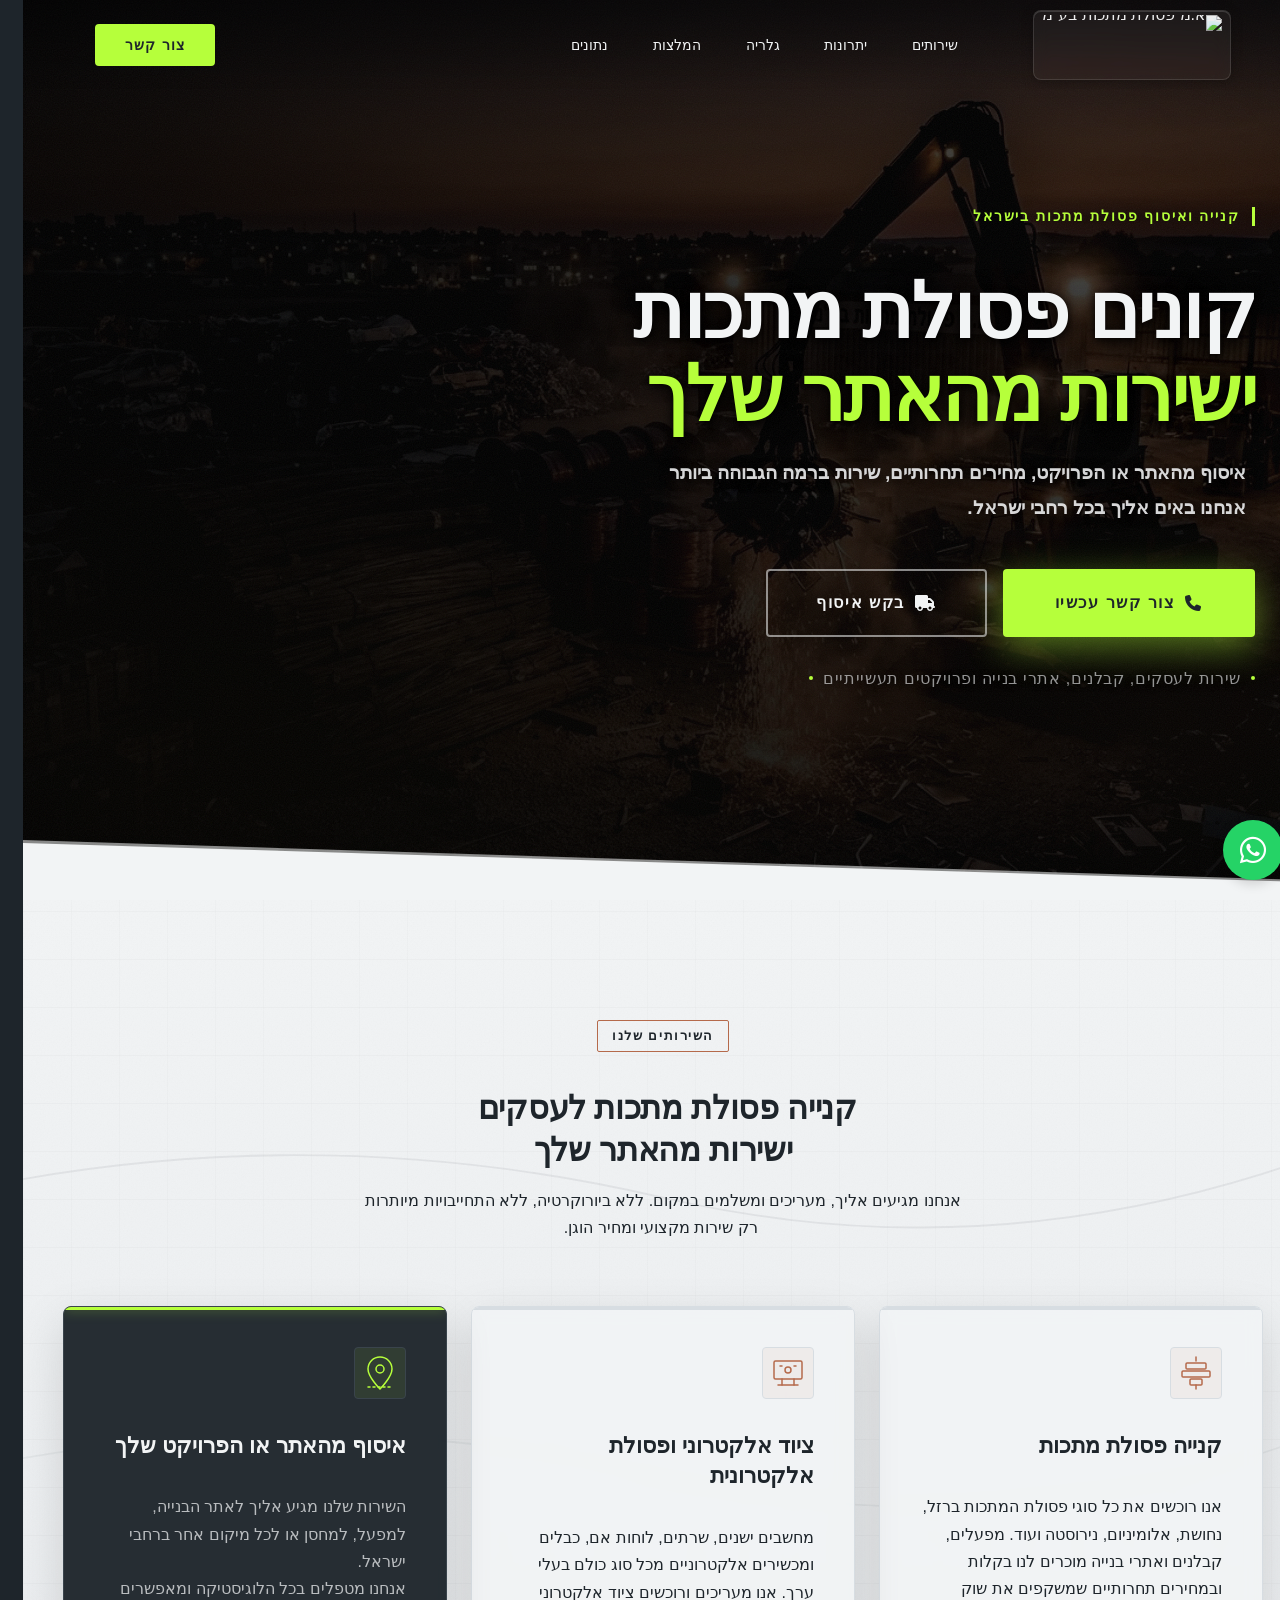
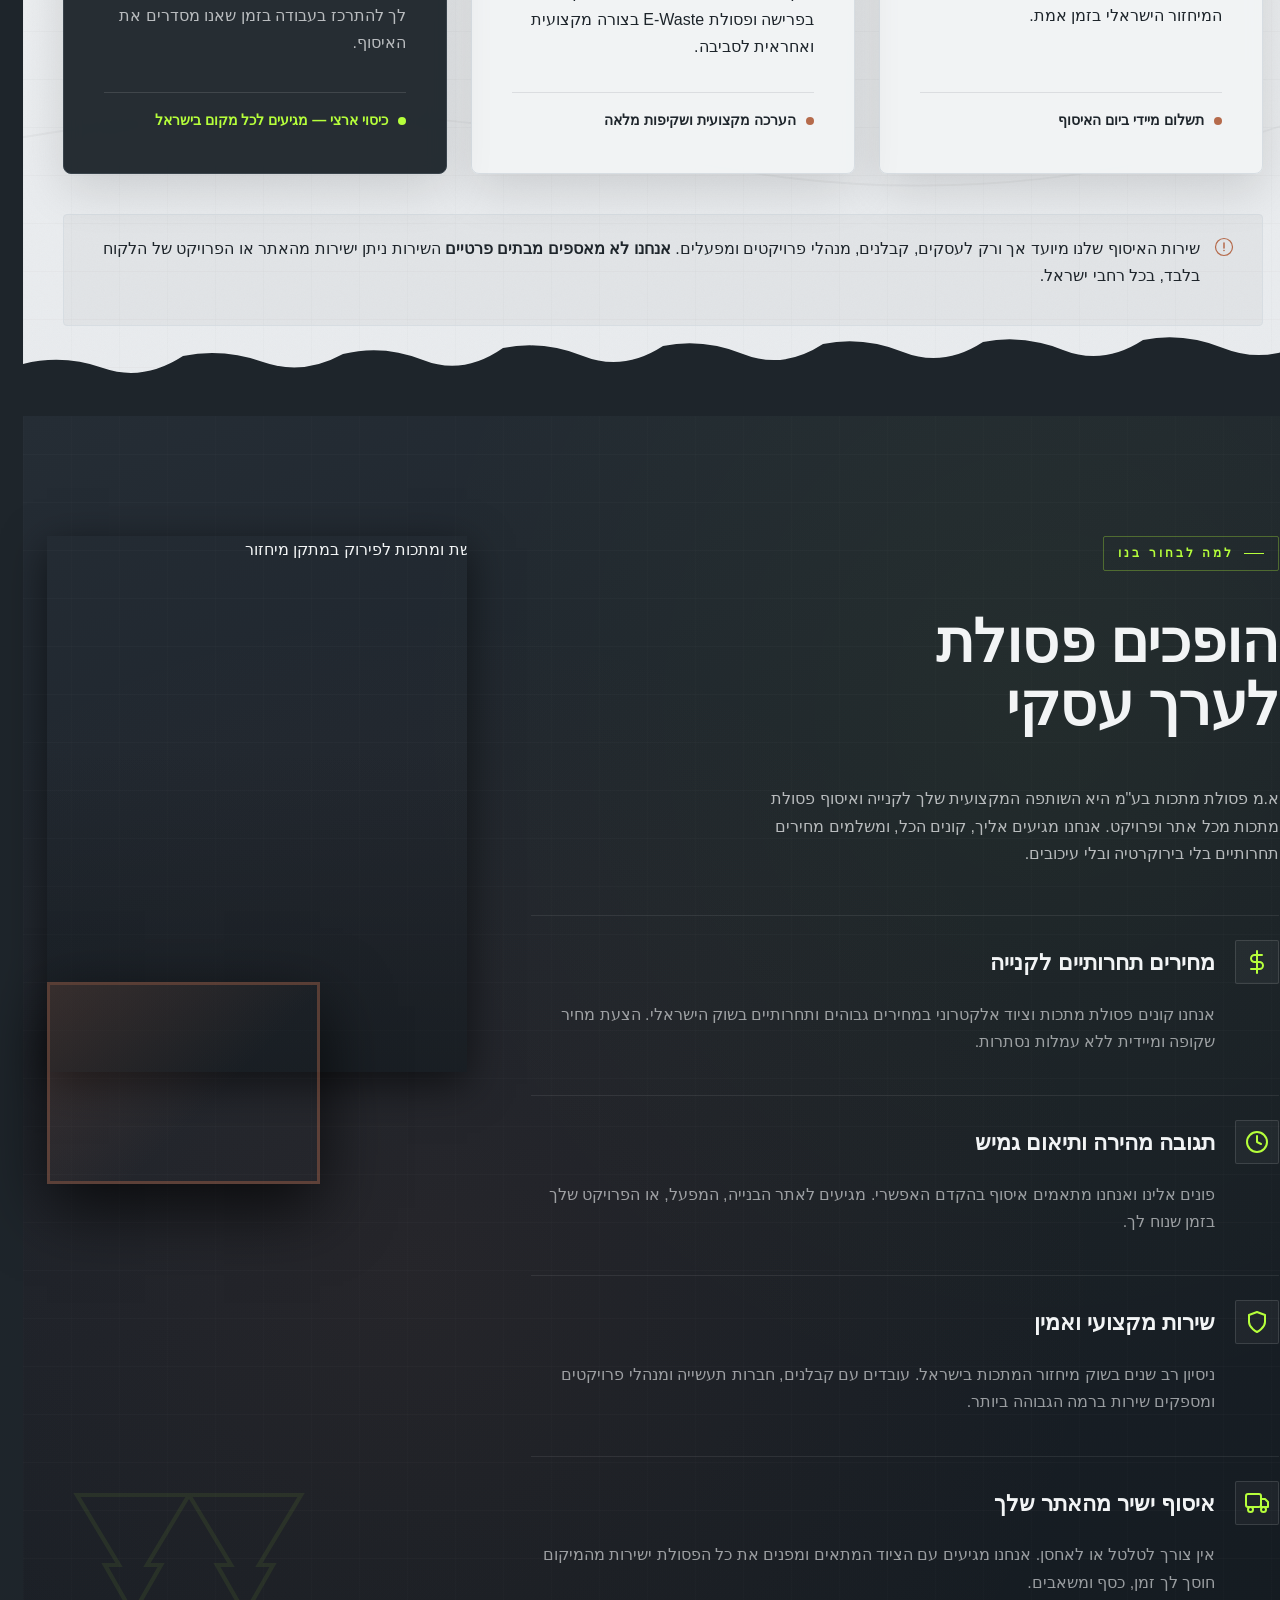
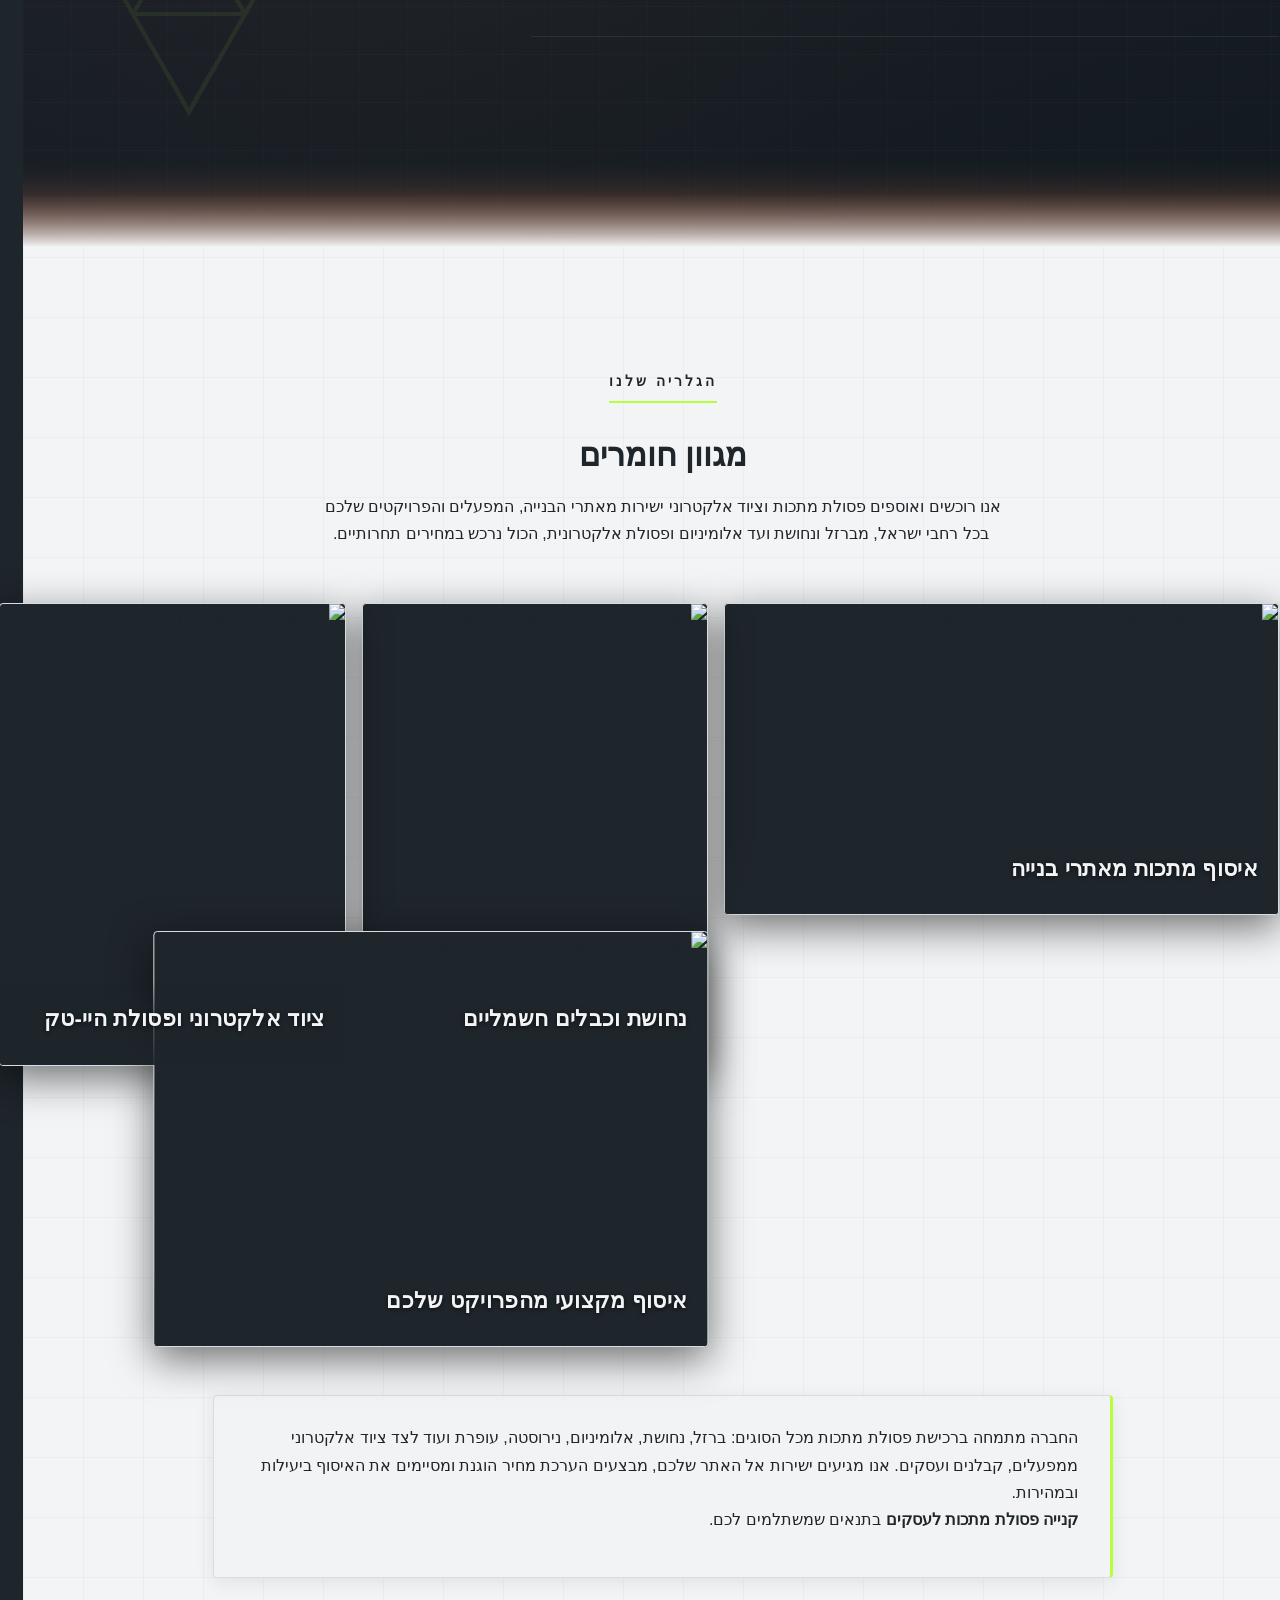
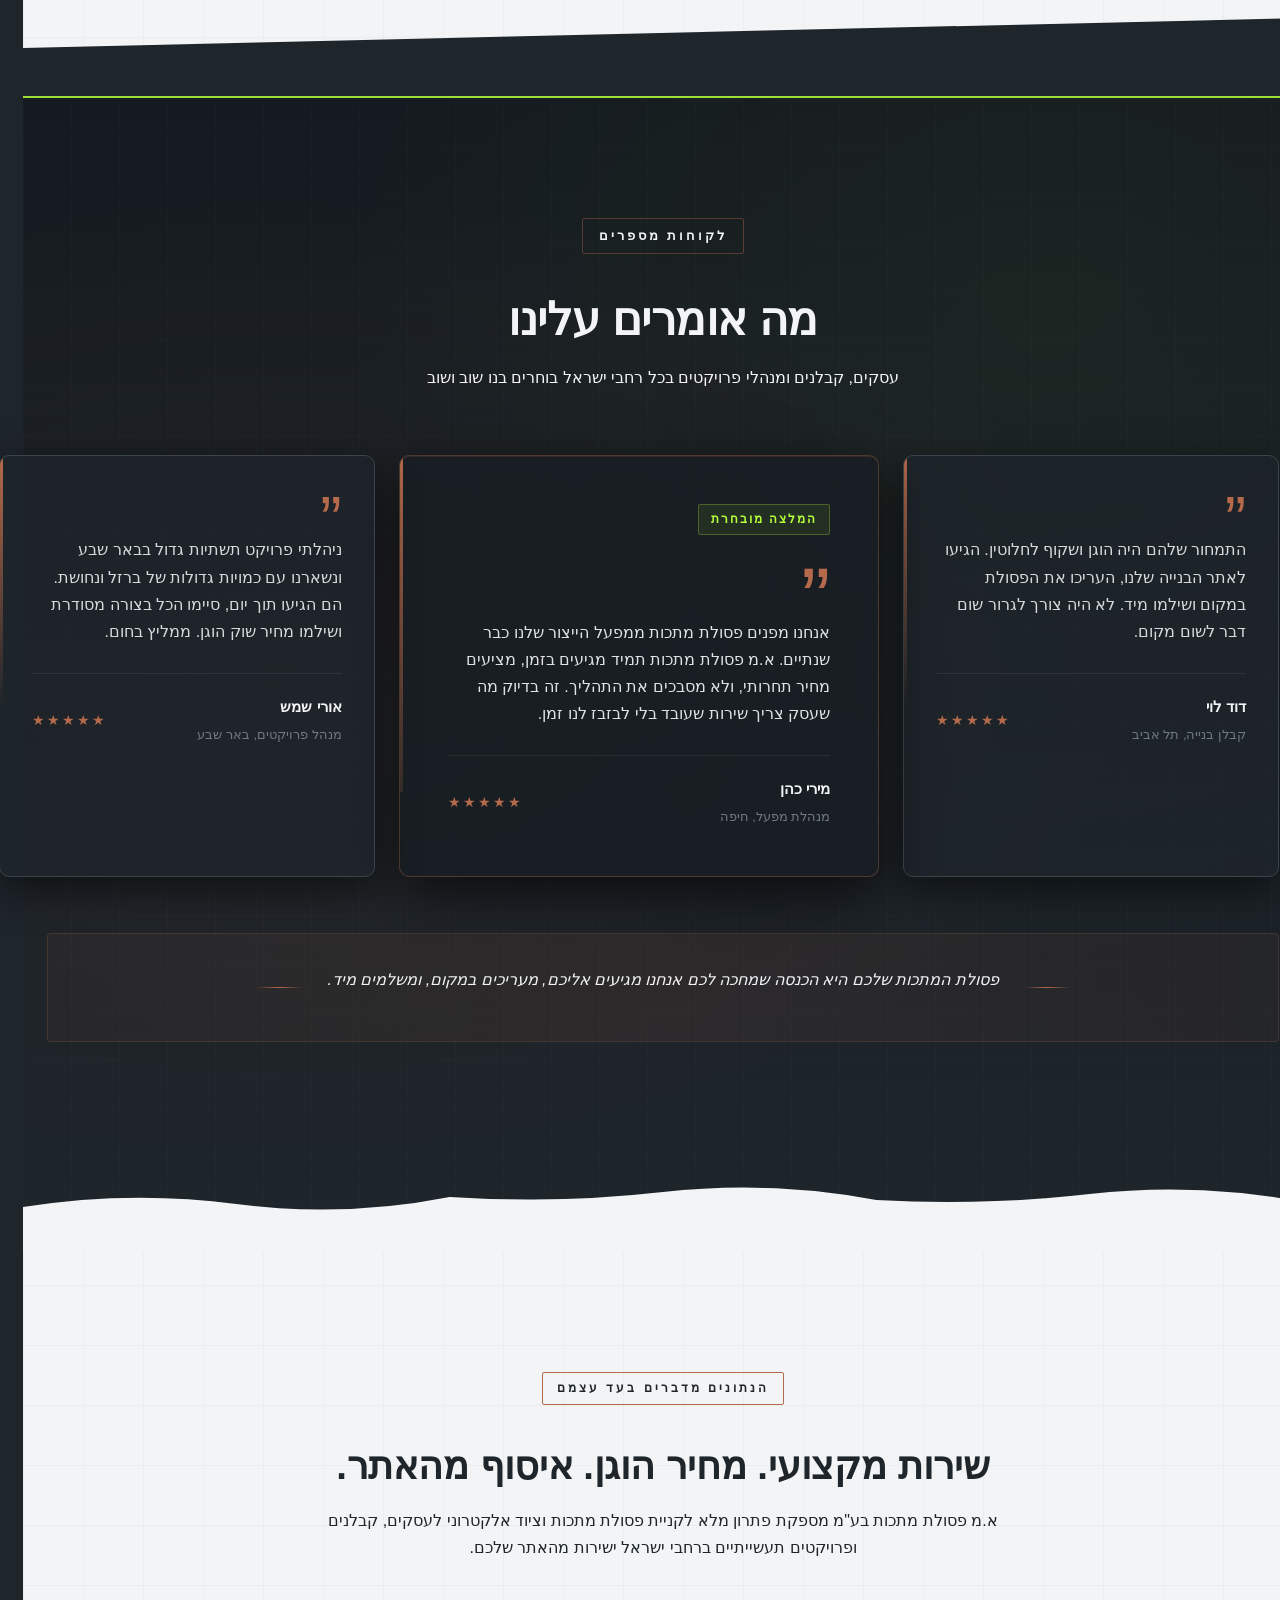
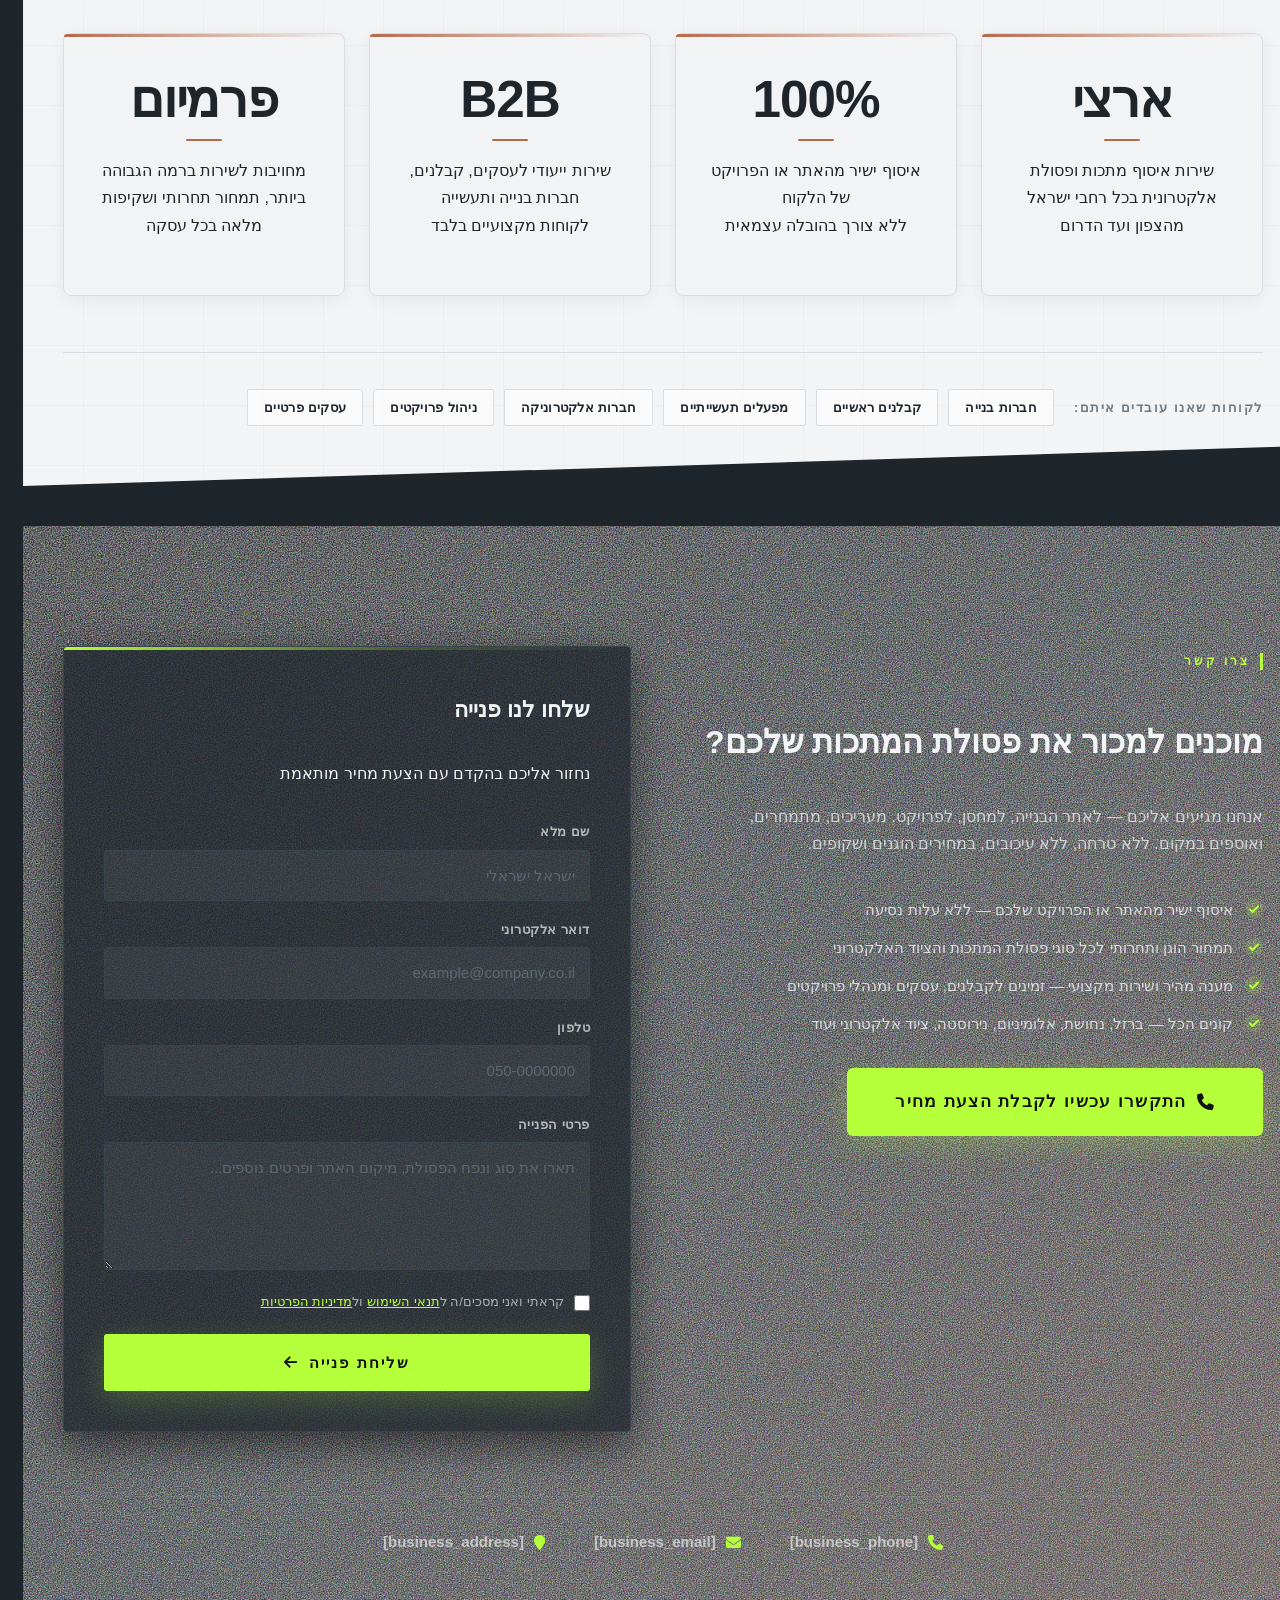
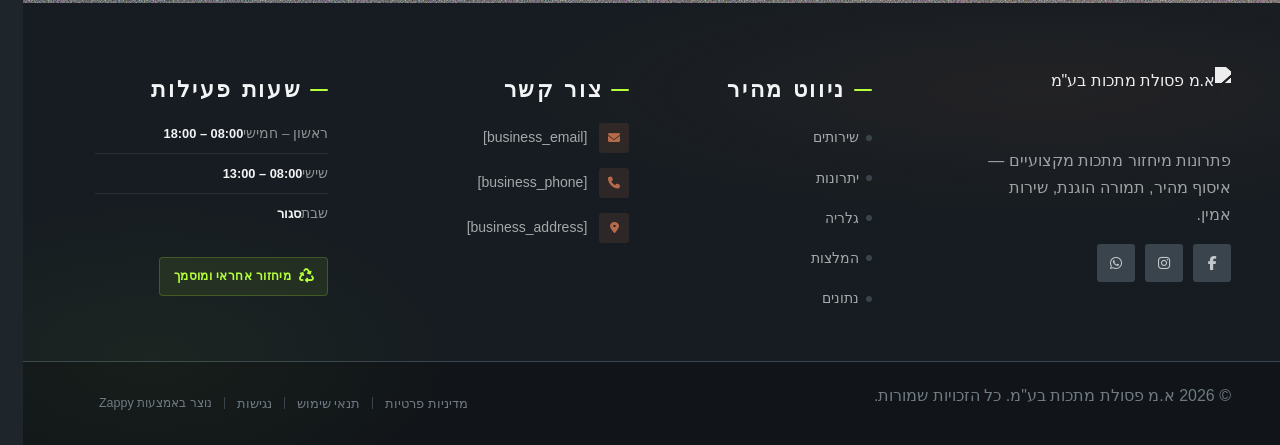
==== public/index.html @ f8fd9ecf "Background sync: Progressive GitHub Sync" ====
<!doctype html><html dir="rtl" lang="he"><head><meta charset="UTF-8"><meta content="width=device-width,initial-scale=1" name="viewport"><meta content="index, follow" name="robots"><title>קנייה פסולת מתכות לעסקים — א.מ פסולת מתכות בע&quot;מ</title><meta content="A.M Scrap Metals Ltd. is an Israeli company specializing in purchasing and collecting scrap metals and electronic equipment directly from client sites and proje" name="description"><meta content="קנייה פסולת מתכות לעסקים, איסוף פסולת מתכות מאתר בנייה, מחיר פסולת מתכות, מיחזור מתכות בישראל" name="keywords"><link href="/assets/favicon.ico" rel="icon" type="image/x-icon"><link href="/assets/favicon-16x16.png" rel="icon" type="image/png" sizes="16x16"><link href="/assets/favicon-32x32.png" rel="icon" type="image/png" sizes="32x32"><link href="/assets/favicon-48x48.png" rel="icon" type="image/png" sizes="48x48"><link href="/assets/favicon-192x192.png" rel="icon" type="image/png" sizes="192x192"><link href="/assets/favicon-512x512.png" rel="icon" type="image/png" sizes="512x512"><link href="/assets/apple-touch-icon.png" rel="apple-touch-icon"><script>!function(){"use strict";var t="447a006e-cd28-4aaa-b9eb-6dfa39dad310",e="https://api.zappy5.com/api/analytics/track",a=18e5,n=2592e6,o=!0,i=!0,r=!0;var s=function(){var e="zappy_visitor_"+t,a=null;try{if(a=localStorage.getItem(e)){var o=JSON.parse(a),i=Date.now();if(i-o.created<n)return o.lastSeen=i,localStorage.setItem(e,JSON.stringify(o)),o.id}}catch(t){console.warn("Zappy Analytics: LocalStorage not available")}var r="zv_"+Date.now()+"_"+Math.random().toString(36).substr(2,9);try{localStorage.setItem(e,JSON.stringify({id:r,created:Date.now(),lastSeen:Date.now()}))}catch(t){}return r}(),c=function(){var e="zappy_session_"+t,n=null;try{if(n=sessionStorage.getItem(e)){var o=JSON.parse(n),i=Date.now();if(i-o.timestamp<a)return o.timestamp=i,sessionStorage.setItem(e,JSON.stringify(o)),o.id}}catch(t){console.warn("Zappy Analytics: SessionStorage not available")}var r="zs_"+Date.now()+"_"+Math.random().toString(36).substr(2,9);try{sessionStorage.setItem(e,JSON.stringify({id:r,timestamp:Date.now()}))}catch(t){}return r}();function l(a,n){n=n||{};var o={website_id:t,event_type:a,page_path:window.location.pathname,referrer:document.referrer||"direct",visitor_id:s,session_id:c,metadata:n};if(navigator.sendBeacon){var i=new Blob([JSON.stringify(o)],{type:"application/json"});navigator.sendBeacon(e,i)}else fetch(e,{method:"POST",headers:{"Content-Type":"application/json"},body:JSON.stringify(o),keepalive:!0}).catch(function(t){console.warn("Zappy Analytics: Failed to track event",t)})}o&&l("pageview",{title:document.title,url:window.location.href}),i&&document.addEventListener("click",function(t){var e=t.target;if("BUTTON"===e.tagName||e.closest("button")){var a="BUTTON"===e.tagName?e:e.closest("button");l("click",{element:"button",text:a.textContent.trim().substring(0,100),id:a.id||null,class:a.className||null})}else if("A"===e.tagName||e.closest("a")){var n="A"===e.tagName?e:e.closest("a");l("navigation",{element:"link",text:n.textContent.trim().substring(0,100),href:n.href,external:n.hostname!==window.location.hostname})}},!0),r&&document.addEventListener("submit",function(t){var e=t.target;l("form_submit",{form_id:e.id||null,form_name:e.name||null,form_action:e.action||null,form_method:e.method||"GET"})},!0);var d=Date.now();window.addEventListener("beforeunload",function(){l("page_unload",{time_on_page:Math.floor((Date.now()-d)/1e3),page_path:window.location.pathname})}),window.zappyAnalytics={track:l,getVisitorId:function(){return s},getSessionId:function(){return c}}}()</script><meta content="קנייה פסולת מתכות לעסקים — א.מ פסולת מתכות בע&quot;מ" property="og:title"><meta content="A.M Scrap Metals Ltd. is an Israeli company specializing in purchasing and collecting scrap metals and electronic equipment directly from client sites and proje" property="og:description"><meta content="summary_large_image" name="twitter:card"><meta content="קנייה פסולת מתכות לעסקים — א.מ פסולת מתכות בע&quot;מ" name="twitter:title"><meta content="A.M Scrap Metals Ltd. is an Israeli company specializing in purchasing and collecting scrap metals and electronic equipment directly from client sites and proje" name="twitter:description"><meta content="website" property="og:type"><meta content="he_IL" property="og:locale"><link href="https://cdnjs.cloudflare.com/ajax/libs/font-awesome/6.4.0/css/all.min.css" rel="stylesheet"><link href="/assets/favicon.ico" rel="icon" type="image/x-icon"><link href="/assets/favicon-16x16.png" rel="icon" type="image/png" sizes="16x16"><link href="/assets/favicon-32x32.png" rel="icon" type="image/png" sizes="32x32"><link href="/assets/favicon-48x48.png" rel="icon" type="image/png" sizes="48x48"><link href="/assets/favicon-192x192.png" rel="icon" type="image/png" sizes="192x192"><link href="/assets/favicon-512x512.png" rel="icon" type="image/png" sizes="512x512"><link href="/assets/apple-touch-icon.png" rel="apple-touch-icon"><link href="https://cdn.jsdelivr.net/npm/vanilla-cookieconsent@3/dist/cookieconsent.css" rel="stylesheet"><script src="https://cdn.jsdelivr.net/npm/vanilla-cookieconsent@3/dist/cookieconsent.umd.js"></script><script src="https://cdn.jsdelivr.net/gh/mickidum/acc_toolbar/acctoolbar/acctoolbar.min.js"></script><link href="/styles.css" rel="stylesheet"><style id="zappy-dropdown-submenu-styles">#navMenu li:has(.sub-menu),.nav-menu li:has(.sub-menu),.navbar li:has(.sub-menu),nav li:has(.sub-menu){position:relative}#navMenu .sub-menu,.nav-menu .sub-menu,.navbar .sub-menu,nav .sub-menu{display:block!important;position:absolute!important;top:100%;left:0;min-width:220px;background:#fff;border-radius:8px;box-shadow:0 8px 25px rgba(0,0,0,.15);padding:8px 0;opacity:0;visibility:hidden;transform:translateY(10px);transition:all .3s ease;z-index:1000;list-style:none;pointer-events:none}#navMenu li:hover>.sub-menu,.nav-menu li:hover>.sub-menu,.navbar li:hover>.sub-menu,nav li:hover>.sub-menu{opacity:1!important;visibility:visible!important;transform:translateY(0)!important;pointer-events:auto!important}.sub-menu li{list-style:none;margin:0;padding:0}.sub-menu a{display:block!important;padding:10px 16px!important;color:var(--text-dark,#333)!important;font-weight:500;text-decoration:none;white-space:nowrap;transition:background-color .2s}.sub-menu .zappy-nav-child>a{padding-left:28px!important;font-size:.9em!important;opacity:.85!important}[dir=rtl] .sub-menu .zappy-nav-child>a,html[lang=ar] .sub-menu .zappy-nav-child>a,html[lang=he] .sub-menu .zappy-nav-child>a{padding-left:10px!important;padding-right:28px!important}.sub-menu .zappy-nav-parent>a{font-weight:600!important}.sub-menu a:hover{background-color:#f5f5f5}[dir=rtl] .nav-menu .sub-menu,[dir=rtl] .navbar .sub-menu,[dir=rtl] nav .sub-menu,html[lang=ar] .nav-menu .sub-menu,html[lang=ar] .navbar .sub-menu,html[lang=ar] nav .sub-menu,html[lang=he] .nav-menu .sub-menu,html[lang=he] .navbar .sub-menu,html[lang=he] nav .sub-menu{left:auto!important;right:0!important}.sub-menu:empty,.sub-menu:not(:has(li)):not(:has(> a)),.sub-menu:not(:has(li:not(.zappy-hidden-menu-item))):not(:has(> a)){display:none!important;opacity:0!important;visibility:hidden!important;pointer-events:none!important}li:has(.menu-group-title):hover>.sub-menu{opacity:1!important;visibility:visible!important;transform:translateY(0)!important;pointer-events:auto!important}#navMenu>li>.menu-group-title,.nav-menu>li>.menu-group-title{display:inline-block;padding:.5rem 1rem;cursor:default;user-select:none}@media (max-width:768px){#navMenu .sub-menu,.nav-menu .sub-menu,.navbar .sub-menu,nav .sub-menu{position:static!important;transform:none!important;box-shadow:none!important;background:0 0!important;max-height:0;overflow:hidden;opacity:0;visibility:hidden;transition:max-height .3s ease,opacity .3s ease;padding:0!important;border-radius:0!important}#navMenu .sub-menu.mobile-expanded,.nav-menu .sub-menu.mobile-expanded,.navbar .sub-menu.mobile-expanded{max-height:none!important;overflow-y:visible!important;opacity:1!important;visibility:visible!important;padding:8px 0 8px 16px!important}[dir=rtl] .sub-menu.mobile-expanded,html[lang=he] .sub-menu.mobile-expanded{padding:8px 16px 8px 0!important}#navMenu li:hover>.sub-menu,.nav-menu li:hover>.sub-menu,.navbar li:hover>.sub-menu,nav li:hover>.sub-menu{opacity:0;visibility:hidden;pointer-events:none}#navMenu li>.sub-menu.mobile-expanded,.nav-menu li>.sub-menu.mobile-expanded,.navbar li>.sub-menu.mobile-expanded,nav li>.sub-menu.mobile-expanded{opacity:1!important;visibility:visible!important;pointer-events:auto!important}#navMenu li:has(.sub-menu),.nav-menu li:has(.sub-menu),.navbar li:has(.sub-menu),nav li:has(.sub-menu){display:flex!important;flex-wrap:wrap!important;align-items:center!important;position:relative!important;min-height:44px!important}#navMenu li:has(.sub-menu)>a,.nav-menu li:has(.sub-menu)>a,.navbar li:has(.sub-menu)>a,nav li:has(.sub-menu)>a{flex:1!important;min-width:0!important}#navMenu li:has(.sub-menu)>.menu-group-title,.nav-menu li:has(.sub-menu)>.menu-group-title,.navbar li:has(.sub-menu)>.menu-group-title,nav li:has(.sub-menu)>.menu-group-title{flex:1!important;min-width:0!important;padding:0!important;line-height:inherit!important}#navMenu li:has(.sub-menu)>.sub-menu,.nav-menu li:has(.sub-menu)>.sub-menu,.navbar li:has(.sub-menu)>.sub-menu,nav li:has(.sub-menu)>.sub-menu{flex-basis:100%!important;width:100%!important}#navMenu li:has(.sub-menu)>a [class*=arrow],#navMenu li:has(.sub-menu)>a [class*=chevron],.nav-menu li:has(.sub-menu)>a .fa-angle-down,.nav-menu li:has(.sub-menu)>a .fa-chevron-down,.nav-menu li:has(.sub-menu)>a [class*=arrow],.nav-menu li:has(.sub-menu)>a [class*=chevron],nav li:has(.sub-menu)>a [class*=arrow],nav li:has(.sub-menu)>a [class*=chevron]{display:none!important;visibility:hidden!important}.mobile-submenu-toggle{display:flex!important;align-items:center!important;justify-content:center!important;width:44px!important;height:auto!important;background:0 0!important;border:none!important;cursor:pointer!important;color:var(--text-light)!important;position:static!important;flex-shrink:0!important;align-self:stretch!important;z-index:2!important;padding:0!important;margin:0!important}.mobile-submenu-toggle::after{content:''!important;width:0!important;height:0!important;border-left:6px solid transparent!important;border-right:6px solid transparent!important;border-top:7px solid currentColor!important;transition:transform .3s ease!important}.mobile-submenu-toggle.expanded::after{transform:rotate(180deg)!important}.sub-menu a{padding:10px 0!important;display:block!important;color:var(--text-light)!important;white-space:normal!important}.sub-menu .zappy-nav-child>a{padding-left:28px!important;font-size:.9em!important;opacity:.85!important}[dir=rtl] .sub-menu .zappy-nav-child>a,html[lang=ar] .sub-menu .zappy-nav-child>a,html[lang=he] .sub-menu .zappy-nav-child>a{padding-left:0!important;padding-right:28px!important}.sub-menu .zappy-nav-parent>a{font-weight:600!important}#navMenu.active,.nav-menu.active{max-width:100vw!important;overflow-x:hidden!important;box-sizing:border-box!important}.navbar .sub-menu li a,.zappy-products-dropdown .sub-menu a,nav.navbar .sub-menu li a{color:var(--text-light)!important}}@media (min-width:769px){.mobile-submenu-toggle{display:none!important}}</style><style id="zappy-widget-visibility">html[dir=rtl] .whatsapp-float{right:20px!important;left:auto!important}html:not([dir]) .whatsapp-float,html[dir=ltr] .whatsapp-float{left:20px!important;right:auto!important}html[dir=rtl] #mic-access-tool-general-button,html[dir=rtl] #mic-init-access-tool #mic-access-tool-general-button,html[dir=rtl] #mic-init-access-tool .mic-access-tool-general-button,html[dir=rtl] ._access-icon,html[dir=rtl] .mic-access-tool-general-button{left:20px!important;right:auto!important}html:not([dir]) #mic-access-tool-general-button,html:not([dir]) #mic-init-access-tool #mic-access-tool-general-button,html:not([dir]) #mic-init-access-tool .mic-access-tool-general-button,html:not([dir]) ._access-icon,html:not([dir]) .mic-access-tool-general-button,html[dir=ltr] #mic-access-tool-general-button,html[dir=ltr] #mic-init-access-tool #mic-access-tool-general-button,html[dir=ltr] #mic-init-access-tool .mic-access-tool-general-button,html[dir=ltr] ._access-icon,html[dir=ltr] .mic-access-tool-general-button{right:20px!important;left:auto!important}@media (max-width:768px){.whatsapp-float{display:flex!important}}@media (min-width:769px){.whatsapp-float{display:flex!important}}@media (max-width:768px){#mic-access-tool-general-button,#mic-init-access-tool #mic-access-tool-general-button,#mic-init-access-tool .mic-access-tool-general-button,._access-icon,.mic-access-tool-general-button{display:flex!important;visibility:visible!important;opacity:1!important;pointer-events:auto!important}#mic-access-tool-box,#mic-init-access-tool #mic-access-tool-box,._access-menu,.mic-access-tool-box,div[id*=mic-access-tool-box]{visibility:hidden;opacity:0;pointer-events:auto!important}}@media (min-width:769px){#mic-access-tool-general-button,#mic-init-access-tool #mic-access-tool-general-button,#mic-init-access-tool .mic-access-tool-general-button,._access-icon,.mic-access-tool-general-button{display:flex!important;visibility:visible!important;opacity:1!important;pointer-events:auto!important}#mic-access-tool-box,#mic-init-access-tool #mic-access-tool-box,._access-menu,.mic-access-tool-box,div[id*=mic-access-tool-box]{visibility:hidden;opacity:0;pointer-events:auto!important}}</style></head><body><div style="position:fixed;top:0;left:0;width:100%;height:100%;background:#1E252B;z-index:99999;display:flex;flex-direction:column;align-items:center;justify-content:center;transition:opacity 0.8s ease, visibility 0.8s ease" id="zappy-splash-screen"><div style="display:flex;flex-direction:column;align-items:center;gap:24px"><img alt="א.מ פסולת מתכות בע״מ" src="/assets/logo-remove_background-1777998049288-tm2srv.png" style="width:180px;height:auto;animation:splashLogoPulse 1.5s ease-in-out infinite alternate"><div style="display:flex;gap:8px;align-items:center"><div style="width:8px;height:8px;border-radius:50%;background:#B6FF3B;animation:splashDot 1.2s ease-in-out infinite"></div><div style="width:8px;height:8px;border-radius:50%;background:#B6FF3B;animation:splashDot 1.2s ease-in-out 0.2s infinite"></div><div style="width:8px;height:8px;border-radius:50%;background:#B6FF3B;animation:splashDot 1.2s ease-in-out 0.4s infinite"></div></div></div></div><style>@keyframes splashLogoPulse{from{opacity:.7;transform:scale(.95)}to{opacity:1;transform:scale(1.05)}}@keyframes splashDot{0%,100%{opacity:.2;transform:translateY(0)}50%{opacity:1;transform:translateY(-6px)}}#zappy-splash-screen.hidden{opacity:0;visibility:hidden;pointer-events:none}</style><script>window.addEventListener("load",function(){setTimeout(function(){var e=document.getElementById("zappy-splash-screen");e&&(e.classList.add("hidden"),setTimeout(function(){e.remove()},900))},1800)})</script><nav class="navbar" dir="rtl"><button class="mobile-toggle" aria-label="Menu" id="mobileToggle"><svg viewBox="0 0 24 24" fill="none" height="24" width="24" class="hamburger-icon"><path d="M3 12h18M3 6h18M3 18h18" stroke="currentColor" stroke-width="2" stroke-linecap="round"></path></svg> <svg viewBox="0 0 24 24" fill="none" height="24" width="24" class="close-icon" style="display:none"><path d="M18 6L6 18M6 6l12 12" stroke="currentColor" stroke-width="2" stroke-linecap="round"></path></svg></button> <button class="phone-header-btn" aria-label="Call" data-phone="[business_phone]"><svg viewBox="0 0 24 24" fill="currentColor" height="20" width="20"><path d="M22 16.92v3a2 2 0 0 1-2.18 2 19.79 19.79 0 0 1-8.63-3.07 19.5 19.5 0 0 1-6-6 19.79 19.79 0 0 1-3.07-8.67A2 2 0 0 1 4.11 2h3a2 2 0 0 1 2 1.72 12.84 12.84 0 0 0 .7 2.81 2 2 0 0 1-.45 2.11L8.09 9.91a16 16 0 0 0 6 6l1.27-1.27a2 2 0 0 1 2.11-.45 12.84 12.84 0 0 0 2.81.7A2 2 0 0 1 22 16.92z"></path></svg></button><div class="nav-container"><div class="nav-right-group"><div class="nav-brand"><a href="/" class="logo-link"><img alt="א.מ פסולת מתכות בע&quot;מ" src="/assets/logo-1777999005056-pjy7kc.webp?v=1777999005348-zlgy82" class="logo"></a></div><ul class="nav-menu" id="navMenu"><li><a href="#services">שירותים</a></li><li><a href="#benefits">יתרונות</a></li><li><a href="#showcase">גלריה</a></li><li><a href="#testimonials">המלצות</a></li><li><a href="#stats">נתונים</a></li></ul></div><div class="nav-cta-container"><a href="#contact" class="nav-cta-btn">צור קשר</a></div></div></nav><script>window.addEventListener("load",function(){const e=document.querySelector(".navbar, nav, header");if(!e)return void console.log("[Navbar] Navbar element not found");let t=document.getElementById("mobileToggle")||document.querySelector(".mobile-toggle")||document.querySelector(".hamburger")||document.querySelector(".hamburger-menu")||document.querySelector(".menu-toggle")||document.querySelector(".burger-menu")||document.querySelector('[aria-label="Menu"]')||document.querySelector('[aria-label="תפריט"]');const o=document.querySelector(".phone-header-btn"),n=window.getComputedStyle(e);let r=n.backgroundColor;if(console.log("[Navbar] Initial navbar background:",r),"transparent"===r||"rgba(0, 0, 0, 0)"===r||r.startsWith("rgba")&&r.includes(", 0)")){const e=n.backgroundImage;if(e&&"none"!==e)console.log("[Navbar] Navbar has background image/gradient, using dark text"),r="rgb(240, 240, 240)";else{const e=window.getComputedStyle(document.body).backgroundColor;console.log("[Navbar] Navbar transparent, using body background:",e),r=e}}const i=r.match(/\d+/g);if(i&&i.length>=3){const e=(.299*parseInt(i[0])+.587*parseInt(i[1])+.114*parseInt(i[2]))/255;console.log("[Navbar] Mobile button colors preserved from Claude CSS (luminance:",e.toFixed(2)+")");const n=document.createElement("style");n.id="zappy-mobile-nav-fix";document.documentElement.lang;document.documentElement.dir,n.textContent='\n        /* Hide mobile buttons on desktop, show only on mobile */\n        @media (min-width: 769px) {\n          .mobile-toggle,\n          .phone-header-btn {\n            display: none !important;\n          }\n        }\n        \n        /* Show and position mobile buttons correctly on mobile */\n        @media (max-width: 768px) {\n          .mobile-toggle,\n          .phone-header-btn {\n            position: absolute !important;\n            top: 50% !important;\n            transform: translateY(-50%) !important;\n            z-index: 1001 !important;\n            display: flex !important;\n            align-items: center !important;\n            justify-content: center !important;\n            width: 36px !important;\n            height: 36px !important;\n            border-radius: 50% !important;\n            border: none !important;\n            cursor: pointer !important;\n            padding: 6px !important;\n            background: none !important;\n            color: var(--nav-text, var(--text-light)) !important;\n          }\n          \n          /* LTR positioning (default): hamburger LEFT, phone RIGHT */\n          html:not([dir="rtl"]):not([lang="he"]):not([lang="ar"]) .mobile-toggle,\n          html[dir="ltr"] .mobile-toggle {\n            left: 12px !important;\n            right: auto !important;\n          }\n          html:not([dir="rtl"]):not([lang="he"]):not([lang="ar"]) .phone-header-btn,\n          html[dir="ltr"] .phone-header-btn {\n            right: 12px !important;\n            left: auto !important;\n          }\n          \n          /* RTL positioning: hamburger RIGHT, phone LEFT */\n          html[dir="rtl"] .mobile-toggle,\n          html[lang="he"] .mobile-toggle,\n          html[lang="ar"] .mobile-toggle {\n            right: 12px !important;\n            left: auto !important;\n          }\n          html[dir="rtl"] .phone-header-btn,\n          html[lang="he"] .phone-header-btn,\n          html[lang="ar"] .phone-header-btn {\n            left: 12px !important;\n            right: auto !important;\n          }\n          \n          /* CRITICAL: Ensure nav-container has min-height on mobile */\n          /* All children are positioned absolutely/fixed on mobile, so height:auto collapses to 0 */\n          .nav-container {\n            min-height: 70px !important;\n            position: relative !important;\n          }\n          \n          /* Ensure SVG icons are properly sized and inherit color */\n          .mobile-toggle svg,\n          .phone-header-btn svg {\n            width: 24px !important;\n            height: 24px !important;\n            /* Don\'t force display - let JavaScript control hamburger/close toggle */\n          }\n          \n          /* Reset nav-cta-container on mobile - remove desktop box-shadow/padding */\n          /* that creates a visible ghost box when CTA button is hidden */\n          .nav-cta-container {\n            box-shadow: none !important;\n            padding: 0 !important;\n          }\n          \n          /* Hide nav-cta-container entirely on mobile when there\'s no lang-switcher */\n          /* (only the CTA button is inside, and it\'s hidden on mobile) */\n          .nav-cta-container:not(:has(.lang-switcher)) {\n            display: none !important;\n          }\n          \n          /* CRITICAL: Prevent hero image fade gradient from bleeding over headline text */\n          /* The .image-fade-gradient has bottom: -30px (extends below parent) */\n          /* On mobile stacked layout, this overlaps the h1 text below the image */\n          .hero-image-column {\n            overflow: hidden !important;\n          }\n          .image-fade-gradient {\n            bottom: 0 !important;\n          }\n          \n          /* Hide desktop language switcher on mobile - hamburger menu handles it */\n          /* High specificity to override stored CSS */\n          .lang-switcher,\n          .nav-cta-container .lang-switcher,\n          .nav-container .lang-switcher,\n          .navbar .lang-switcher,\n          .navbar .nav-cta-container .lang-switcher {\n            display: none !important;\n          }\n        }\n      ';const r=document.getElementById("zappy-mobile-nav-fix");r&&r.remove(),document.head.appendChild(n),console.log("[Navbar] Critical CSS injected for mobile nav positioning");const a=window.innerWidth<=768;if(t){const e=t.querySelector(".hamburger-icon"),o=t.querySelector(".close-icon");e&&(e.style.setProperty("width","24px","important"),e.style.setProperty("height","24px","important"),e.style.setProperty("display","block","important")),o&&(o.style.setProperty("width","24px","important"),o.style.setProperty("height","24px","important"),o.style.setProperty("display","none","important")),a?(t.style.setProperty("position","absolute","important"),t.style.setProperty("top","50%","important"),t.style.setProperty("transform","translateY(-50%)","important"),t.style.setProperty("z-index","1001","important"),t.style.removeProperty("left"),t.style.removeProperty("right"),console.log("[Navbar] Mobile toggle positioning applied (mobile viewport)")):(t.style.removeProperty("position"),t.style.removeProperty("top"),t.style.removeProperty("transform"),t.style.removeProperty("z-index"),t.style.removeProperty("left"),t.style.removeProperty("right"),console.log("[Navbar] Desktop viewport - cleared mobile toggle inline positioning"))}if(o){const e=o.querySelector("svg");e&&(e.style.width="24px",e.style.height="24px",e.setAttribute("width","24"),e.setAttribute("height","24")),a?(o.style.setProperty("position","absolute","important"),o.style.setProperty("top","50%","important"),o.style.setProperty("transform","translateY(-50%)","important"),o.style.setProperty("z-index","1001","important"),o.style.removeProperty("left"),o.style.removeProperty("right"),console.log("[Navbar] Phone button positioning applied (mobile viewport)")):(o.style.removeProperty("position"),o.style.removeProperty("top"),o.style.removeProperty("transform"),o.style.removeProperty("z-index"),o.style.removeProperty("left"),o.style.removeProperty("right"),console.log("[Navbar] Desktop viewport - cleared phone button inline positioning"))}}else console.log("[Navbar] Could not parse background color:",r);t=document.getElementById("mobileToggle")||document.querySelector(".mobile-toggle")||document.querySelector(".hamburger")||document.querySelector(".hamburger-menu")||document.querySelector(".menu-toggle")||document.querySelector(".burger-menu")||document.querySelector('[aria-label="Menu"]')||document.querySelector('[aria-label="תפריט"]');const a=document.getElementById("navMenu")||document.querySelector(".nav-menu")||document.querySelector(".nav-links")||document.querySelector("nav ul:not(.submenu)");if(!t||!a)return void console.log("[Navbar] Mobile toggle or menu not found:",{toggle:!!t,menu:!!a});a.id||(a.id="navMenu"),console.log("[Navbar] Initializing mobile menu...");const l=t.cloneNode(!0);t.parentNode.replaceChild(l,t),l.addEventListener("click",function(e){e.preventDefault(),e.stopPropagation();const t=this.querySelector(".hamburger-icon"),o=this.querySelector(".close-icon");a.classList.contains("active")?(a.classList.remove("active"),t&&t.style.setProperty("display","block","important"),o&&o.style.setProperty("display","none","important"),document.body.style.overflow="",console.log("[Navbar] Menu closed")):(a.classList.add("active"),t&&t.style.setProperty("display","none","important"),o&&o.style.setProperty("display","block","important"),document.body.style.overflow="hidden",console.log("[Navbar] Menu opened"))}),a.querySelectorAll("a").forEach(function(e){e.addEventListener("click",function(){if("#"===this.getAttribute("href"))return;const e=l.querySelector(".hamburger-icon"),t=l.querySelector(".close-icon");a.classList.remove("active"),e&&e.style.setProperty("display","block","important"),t&&t.style.setProperty("display","none","important"),document.body.style.overflow="",console.log("[Navbar] Menu closed (link clicked)")})});var s=a.querySelectorAll(".dropdown-toggle");s.forEach(function(e){e.addEventListener("click",function(e){e.preventDefault(),e.stopPropagation();var t=this.closest(".nav-dropdown");t&&(t.parentNode.querySelectorAll(".nav-dropdown.open").forEach(function(e){e!==t&&e.classList.remove("open")}),t.classList.toggle("open"),console.log("[Navbar] Dropdown toggled:",t.classList.contains("open")?"open":"closed"))})}),document.addEventListener("click",function(e){e.target.closest(".nav-dropdown")||document.querySelectorAll(".nav-dropdown.open").forEach(function(e){e.classList.remove("open")})}),console.log("[Navbar] Dropdown handlers initialized for "+s.length+" dropdowns"),o&&o.addEventListener("click",function(){const e=document.querySelectorAll('a[href^="tel:"]'),t=e.length>0?e[0].getAttribute("href").replace("tel:",""):"[business_phone]";window.location.href="tel:"+t,console.log("[Navbar] Phone button clicked")}),console.log("[Navbar] Mobile menu initialized successfully")})</script><main><section class="zappy-animated index-hero-section" data-layout-spec="בית-hero" data-zappy-anim-delay="0s" data-zappy-anim-duration="0.7s" data-zappy-animate="fade-in" dir="rtl" id="hero" style="animation:0.7s ease 0s 1 normal forwards running zappy-fade-in" data-hero-type="fullscreen-scrim"><div class="index-hero-bg" style="font-size:16px"><video aria-hidden="true" autoplay="" class="index-hero-video" loop="" muted="" playsinline="" poster="assets/site-index-hero-image-1.webp"><source src="https://cdn.coverr.co/videos/coverr-a-scrap-metal-yard-7626/1080p.mp4" type="video/mp4"><img alt="מגרש פסולת מתכות תעשייתי עם ציוד אלקטרוני וחומרי גרט בישראל" src="/assets/site-index-hero-image-1.webp" data-context="Dramatic wide-angle industrial scrap yard scene at dusk in Israel: massive piles of bundled steel rods, crushed car bodies, copper wire coils, and electronic equipment crates stacked high. A heavy loader machine is actively moving metal scrap with sparks and warm copper-orange light glowing from machinery. Dark cinematic mood with visible steel textures, controlled grain, and industrial atmosphere. Ultra-realistic photography, high contrast, moody lighting." data-placeholder="index-hero-image-1" height="900" width="1440" data-hero-bg="true"></video></div><div class="index-hero-rust-overlay" style="font-size:16px" aria-hidden="true"></div><div class="index-hero-scrim" style="font-size:16px" aria-hidden="true"></div><div class="index-hero-grain" style="font-size:16px" aria-hidden="true"></div><div class="index-hero-container" style="font-size:16px"><div class="index-hero-content" style="font-size:16px"><p><span class="index-hero-label" style="font-size:13.6px">קנייה ואיסוף פסולת מתכות בישראל</span></p><h1 class="index-hero-h1" style="font-size:76.8px">קונים פסולת מתכות<br><span class="index-hero-accent" style="font-size:76.8px">ישירות מהאתר שלך</span></h1><h3 class="index-hero-subtitle" style="font-size:19.2px;outline:none;max-width:604px;margin-left:auto;margin-right:auto" data-zappy-text-width="custom">איסוף מהאתר או הפרויקט, מחירים תחרותיים, שירות ברמה הגבוהה ביותר&nbsp;<br class="index-hero-br">אנחנו באים אליך בכל רחבי ישראל.</h3><div class="index-hero-ctas" style="font-size:16px"><a href="#contact" class="index-hero-btn-primary" style="font-size:16px" data-element-id="btn-1777998192090-h0cgxz5e9" data-element-type="button" data-native-element="true"><i class="fa fa-phone" aria-hidden="true"></i> צור קשר עכשיו </a><a href="#contact" class="index-hero-btn-secondary" style="font-size:16px" data-element-id="btn-1777998192090-vg3v1041u" data-element-type="button" data-native-element="true"><i class="fa fa-truck" aria-hidden="true"></i> בקש איסוף</a></div><p class="index-hero-trust" style="font-size:16px"><span class="index-hero-trust-dot" style="font-size:16px" aria-hidden="true"></span> שירות לעסקים, קבלנים, אתרי בנייה ופרויקטים תעשייתיים <span class="index-hero-trust-dot" style="font-size:16px" aria-hidden="true"></span><br></p></div></div><div class="index-hero-divider-wrapper" style="font-size:16px"><svg viewBox="0 0 1440 90" aria-hidden="true" xmlns="http://www.w3.org/2000/svg" data-no-icon-edit="true" preserveAspectRatio="none"><path d="M0,30 L1440,70 L1440,74 L0,34 Z" fill="var(--bg-light)" opacity="0.55"></path><path d="M0,90 L0,33 L1440,72 L1440,90 Z" fill="var(--bg-light)"></path></svg></div></section><section class="zappy-animated index-services-section" data-layout-spec="בית-services" data-zappy-anim-delay="0.1s" data-zappy-anim-duration="0.7s" data-zappy-animate="fade-in" dir="rtl" id="services" style="animation:0.7s ease 0.1s 1 normal forwards running zappy-fade-in"><div class="iss-texture-overlay" style="font-size:16px" aria-hidden="true"></div><svg viewBox="0 0 1280 600" aria-hidden="true" xmlns="http://www.w3.org/2000/svg" data-no-icon-edit="true" preserveAspectRatio="none" class="iss-contour-lines"><path d="M0,150 Q320,120 640,160 T1280,140" stroke="rgba(30,37,43,0.07)" stroke-width="1" fill="none"></path><path d="M0,300 Q320,270 640,310 T1280,290" stroke="rgba(30,37,43,0.05)" stroke-width="1" fill="none"></path><path d="M0,450 Q320,420 640,460 T1280,440" stroke="rgba(30,37,43,0.04)" stroke-width="1" fill="none"></path></svg><div class="iss-container" style="font-size:16px"><div class="iss-intro" style="font-size:16px"><p><span class="iss-eyebrow" style="color:rgb(30, 37, 43) !important;font-size:13px">השירותים שלנו</span></p><h2 class="iss-heading" style="font-size:32px">קנייה פסולת מתכות לעסקים&nbsp;<br>ישירות מהאתר שלך</h2><p class="iss-subheading" style="color:rgb(30, 37, 43) !important;font-size:16px">אנחנו מגיעים אליך, מעריכים ומשלמים במקום. ללא ביורוקרטיה, ללא התחייבויות מיותרות<br>&nbsp;רק שירות מקצועי ומחיר הוגן.</p></div><div class="zappy-preserve-css-grid iss-grid" style="display:grid;--zappy-grid-cols:repeat(3, minmax(0, 1fr));align-items:stretch !important;font-size:16px;grid-template-columns:repeat(3, minmax(0, 1fr))" data-original-gap="24px" data-original-item-width="384" data-zappy-explicit-columns="true" data-zappy-auto-grid="true" id="zappy-auto-grid-1777998192137-bwe4ro"><article class="iss-card" data-grid-item-index="0"><div class="iss-card-accent-line" style="font-size:16px"></div><div class="iss-card-icon-wrap" style="font-size:16px"><svg viewBox="0 0 40 40" aria-hidden="true" xmlns="http://www.w3.org/2000/svg" fill="none" data-element-type="icon" data-icon-type="svg" height="40" width="40"><rect height="6" width="28" rx="1" x="6" y="18" stroke="currentColor" stroke-width="1.5"></rect><rect height="6" width="20" rx="1" x="10" y="10" stroke="currentColor" stroke-width="1.5"></rect><rect height="6" width="12" rx="1" x="14" y="26" stroke="currentColor" stroke-width="1.5"></rect><path d="M20 4 L20 8" stroke="currentColor" stroke-width="1.5" stroke-linecap="round"></path><path d="M20 32 L20 36" stroke="currentColor" stroke-width="1.5" stroke-linecap="round"></path></svg></div><div class="iss-card-content" style="font-size:16px"><h3 class="iss-card-title" style="font-size:22px">קנייה פסולת מתכות</h3><p class="iss-card-text" style="color:rgb(30, 37, 43) !important;font-size:16px">אנו רוכשים את כל סוגי פסולת המתכות ברזל, נחושת, אלומיניום, נירוסטה ועוד. מפעלים, קבלנים ואתרי בנייה מוכרים לנו בקלות ובמחירים תחרותיים שמשקפים את שוק המיחזור הישראלי בזמן אמת.</p><div class="iss-card-benefit" style="font-size:14px"><span class="iss-benefit-dot" style="font-size:14px" aria-hidden="true"></span> <span style="font-size:14px">תשלום מיידי ביום האיסוף</span></div></div></article><article class="iss-card" data-grid-item-index="1"><div class="iss-card-accent-line" style="font-size:16px"></div><div class="iss-card-icon-wrap" style="font-size:16px"><svg viewBox="0 0 40 40" aria-hidden="true" xmlns="http://www.w3.org/2000/svg" fill="none" data-element-type="icon" data-icon-type="svg" height="40" width="40"><rect height="18" width="28" rx="1.5" x="6" y="8" stroke="currentColor" stroke-width="1.5"></rect><path d="M14 26 L14 32" stroke="currentColor" stroke-width="1.5" stroke-linecap="round"></path><path d="M26 26 L26 32" stroke="currentColor" stroke-width="1.5" stroke-linecap="round"></path><path d="M10 32 L30 32" stroke="currentColor" stroke-width="1.5" stroke-linecap="round"></path><circle cx="20" cy="17" r="3" stroke="currentColor" stroke-width="1.5"></circle><path d="M12 13 L14 13" stroke="currentColor" stroke-width="1.5" stroke-linecap="round"></path><path d="M26 13 L28 13" stroke="currentColor" stroke-width="1.5" stroke-linecap="round"></path></svg></div><div class="iss-card-content" style="font-size:16px"><h3 class="iss-card-title" style="font-size:22px">ציוד אלקטרוני ופסולת אלקטרונית</h3><p class="iss-card-text" style="color:rgb(30, 37, 43) !important;font-size:16px">מחשבים ישנים, שרתים, לוחות אם, כבלים ומכשירים אלקטרוניים מכל סוג כולם בעלי ערך. אנו מעריכים ורוכשים ציוד אלקטרוני בפרישה ופסולת E-Waste בצורה מקצועית ואחראית לסביבה.</p><div class="iss-card-benefit" style="font-size:14px"><span class="iss-benefit-dot" style="font-size:14px" aria-hidden="true"></span> <span style="font-size:14px">הערכה מקצועית ושקיפות מלאה</span></div></div></article><article class="iss-card iss-card--featured" data-grid-item-index="2"><div class="iss-card-accent-line iss-card-accent-line--accent" style="font-size:16px"></div><div class="iss-card-icon-wrap" style="font-size:16px"><svg viewBox="0 0 40 40" aria-hidden="true" xmlns="http://www.w3.org/2000/svg" fill="none" data-element-type="icon" data-icon-type="svg" height="40" width="40"><path d="M20 4 C13.4 4 8 9.4 8 16 C8 24 20 36 20 36 C20 36 32 24 32 16 C32 9.4 26.6 4 20 4Z" stroke="currentColor" stroke-width="1.5"></path><circle cx="20" cy="16" r="4" stroke="currentColor" stroke-width="1.5"></circle><path d="M8 34 L32 34" stroke="currentColor" stroke-width="1.5" stroke-linecap="round" stroke-dasharray="2 3"></path></svg></div><div class="iss-card-content" style="font-size:16px"><h3 class="iss-card-title" style="font-size:22px">איסוף מהאתר או הפרויקט שלך</h3><p class="iss-card-text" style="font-size:16px">השירות שלנו מגיע אליך לאתר הבנייה, למפעל, למחסן או לכל מיקום אחר ברחבי ישראל.<br>אנחנו מטפלים בכל הלוגיסטיקה ומאפשרים לך להתרכז בעבודה בזמן שאנו מסדרים את האיסוף.</p><div class="iss-card-benefit" style="font-size:14px"><span class="iss-benefit-dot iss-benefit-dot--accent" style="font-size:14px" aria-hidden="true"></span> <span style="font-size:14px">כיסוי ארצי — מגיעים לכל מקום בישראל</span></div></div></article></div><div class="iss-strip" style="font-size:16px"><div class="iss-strip-inner" style="font-size:16px"><svg viewBox="0 0 20 20" aria-hidden="true" xmlns="http://www.w3.org/2000/svg" fill="none" data-element-type="icon" data-icon-type="svg" height="20" width="20" class="iss-strip-icon"><circle cx="10" cy="10" r="8.5" stroke="currentColor" stroke-width="1.2"></circle><path d="M10 6 L10 11" stroke="currentColor" stroke-width="1.5" stroke-linecap="round"></path><circle cx="10" cy="13.5" r="0.8" fill="currentColor"></circle></svg><p class="iss-strip-text" style="color:rgb(30, 37, 43) !important;font-size:16px">שירות האיסוף שלנו מיועד אך ורק לעסקים, קבלנים, מנהלי פרויקטים ומפעלים. <strong style="font-size:16px">אנחנו לא מאספים מבתים פרטיים</strong>&nbsp;השירות ניתן ישירות מהאתר או הפרויקט של הלקוח בלבד, בכל רחבי ישראל.</p></div></div></div><div class="iss-divider-wrapper" style="font-size:16px"><svg viewBox="0 0 1280 90" aria-hidden="true" xmlns="http://www.w3.org/2000/svg" data-no-icon-edit="true" preserveAspectRatio="none"><path d="M0,90 L0,38 Q40,28 80,42 T160,30 Q200,22 240,36 T320,28 Q360,18 400,34 T480,22 Q520,14 560,30 T640,20 Q680,12 720,28 T800,18 Q840,10 880,26 T960,16 Q1000,8 1040,24 T1120,14 Q1160,6 1200,22 T1280,18 L1280,90 Z" fill="#1E252B"></path></svg></div></section><section class="zappy-animated index-benefits-section" data-layout-spec="בית-benefits" data-zappy-anim-delay="0.2s" data-zappy-anim-duration="0.7s" data-zappy-animate="fade-in" dir="rtl" id="benefits" style="animation:0.7s ease 0.2s 1 normal forwards running zappy-fade-in"><div class="index-benefits-texture" style="font-size:16px" aria-hidden="true"></div><div class="index-benefits-watermark" style="font-size:16px" aria-hidden="true"><svg viewBox="0 0 200 200" aria-hidden="true" xmlns="http://www.w3.org/2000/svg" data-no-icon-edit="true" fill="none"><path d="M100 20 L130 70 L120 70 L140 105 L160 70 L150 70 L180 20 Z" stroke="var(--accent)" stroke-width="3" fill="none"></path><path d="M100 20 L70 70 L80 70 L60 105 L40 70 L50 70 L20 20 Z" stroke="var(--accent)" stroke-width="3" fill="none"></path><path d="M60 105 L100 175 L140 105 Z" stroke="var(--accent)" stroke-width="3" fill="none"></path><path d="M85 148 L100 175 L115 148" stroke="var(--accent)" stroke-width="3" stroke-linecap="round" fill="none"></path></svg></div><div class="index-benefits-container" style="font-size:16px"><div class="index-benefits-grid" style="font-size:16px"><div class="index-benefits-content" style="font-size:16px"><div class="index-benefits-label" style="font-size:12px">למה לבחור בנו</div><h2 class="index-benefits-heading" style="font-size:57.6px">הופכים פסולת<br>לערך עסקי</h2><p class="index-benefits-intro" style="font-size:16px;text-align:right">א.מ פסולת מתכות בע"מ היא השותפה המקצועית שלך לקנייה ואיסוף פסולת מתכות מכל אתר ופרויקט. אנחנו מגיעים אליך, קונים הכל, ומשלמים מחירים תחרותיים בלי בירוקרטיה ובלי עיכובים.</p><div class="index-benefits-list" style="font-size:16px"><div class="index-benefits-item" style="font-size:16px" data-grid-item-index="0"><div class="index-benefits-item-inner" style="font-size:16px"><div class="index-benefits-icon-wrap" style="font-size:16px"><svg viewBox="0 0 24 24" aria-hidden="true" fill="none" data-element-type="icon" data-icon-type="svg" height="24" width="24" stroke="currentColor" stroke-linecap="round" stroke-linejoin="round" stroke-width="2"><line x1="12" x2="12" y1="1" y2="23"></line><path d="M17 5H9.5a3.5 3.5 0 0 0 0 7h5a3.5 3.5 0 0 1 0 7H6"></path></svg></div><div class="index-benefits-item-content" style="font-size:16px"><h3 class="index-benefits-item-title" style="font-size:22px">מחירים תחרותיים לקנייה</h3><p class="index-benefits-item-text" style="font-size:16px">אנחנו קונים פסולת מתכות וציוד אלקטרוני במחירים גבוהים ותחרותיים בשוק הישראלי. הצעת מחיר שקופה ומיידית ללא עמלות נסתרות.</p></div></div></div><div class="index-benefits-item" style="font-size:16px" data-grid-item-index="1"><div class="index-benefits-item-inner" style="font-size:16px"><div class="index-benefits-icon-wrap" style="font-size:16px"><svg viewBox="0 0 24 24" aria-hidden="true" fill="none" data-element-type="icon" data-icon-type="svg" height="24" width="24" stroke="currentColor" stroke-linecap="round" stroke-linejoin="round" stroke-width="2"><circle cx="12" cy="12" r="10"></circle><polyline points="12 6 12 12 16 14"></polyline></svg></div><div class="index-benefits-item-content" style="font-size:16px"><h3 class="index-benefits-item-title" style="font-size:22px">תגובה מהירה ותיאום גמיש</h3><p class="index-benefits-item-text" style="font-size:16px">פונים אלינו ואנחנו מתאמים איסוף בהקדם האפשרי. מגיעים לאתר הבנייה, המפעל, או הפרויקט שלך בזמן שנוח לך.</p></div></div></div><div class="index-benefits-item" style="font-size:16px" data-grid-item-index="2"><div class="index-benefits-item-inner" style="font-size:16px"><div class="index-benefits-icon-wrap" style="font-size:16px"><svg viewBox="0 0 24 24" aria-hidden="true" fill="none" data-element-type="icon" data-icon-type="svg" height="24" width="24" stroke="currentColor" stroke-linecap="round" stroke-linejoin="round" stroke-width="2"><path d="M12 22s8-4 8-10V5l-8-3-8 3v7c0 6 8 10 8 10z"></path></svg></div><div class="index-benefits-item-content" style="font-size:16px"><h3 class="index-benefits-item-title" style="font-size:22px">שירות מקצועי ואמין</h3><p class="index-benefits-item-text" style="font-size:16px">ניסיון רב שנים בשוק מיחזור המתכות בישראל. עובדים עם קבלנים, חברות תעשייה ומנהלי פרויקטים ומספקים שירות ברמה הגבוהה ביותר.</p></div></div></div><div class="index-benefits-item" style="font-size:16px" data-grid-item-index="3"><div class="index-benefits-item-inner" style="font-size:16px"><div class="index-benefits-icon-wrap" style="font-size:16px"><svg viewBox="0 0 24 24" aria-hidden="true" fill="none" data-element-type="icon" data-icon-type="svg" height="24" width="24" stroke="currentColor" stroke-linecap="round" stroke-linejoin="round" stroke-width="2"><rect height="13" width="15" rx="2" x="1" y="3"></rect><path d="M16 8h4l3 3v5h-7V8z"></path><circle cx="5.5" cy="18.5" r="2.5"></circle><circle cx="18.5" cy="18.5" r="2.5"></circle></svg></div><div class="index-benefits-item-content" style="font-size:16px"><h3 class="index-benefits-item-title" style="font-size:22px">איסוף ישיר מהאתר שלך</h3><p class="index-benefits-item-text" style="font-size:16px">אין צורך לטלטל או לאחסן. אנחנו מגיעים עם הציוד המתאים ומפנים את כל הפסולת ישירות מהמיקום חוסך לך זמן, כסף ומשאבים.</p></div></div></div></div></div><div class="index-benefits-imagery" style="font-size:16px"><div class="index-benefits-main-tile" style="font-size:16px"><div style="position:relative !important;overflow:hidden !important;width:420px !important;max-width:100% !important;margin-left:auto !important;margin-right:auto !important;height:536px !important;display:block !important" data-element-id="img-1777998192095-r3d1hq2qg" data-element-type="image" data-zappy-card-slot-fill="1" data-zappy-wrapper-margins-applied="true" data-zappy-zoom-clip="true" data-zappy-zoom-wrapper="true" data-zappy-zoom-wrapper-align="center" data-zappy-zoom-wrapper-height="536px" data-zappy-zoom-wrapper-width="420px" data-zappy-zoom-wrapper-width-mode="px"><img alt="חוטי נחושת ומתכות לפירוק במתקן מיחזור" src="/assets/site-index-benefits-image-1-1777998807186-cjmgdo.webp?v=1777998807186" data-context="Close-up industrial photography of bundled copper wire coils and tangled metal cables in a scrap metal yard, dramatic low-angle lighting with warm orange and rust tones, industrial Israeli recycling facility, heavy machinery in background, cinematic editorial style" data-placeholder="index-benefits-image-1" height="720" width="560" data-element-id="img-1777998192095-r3d1hq2qg" data-element-type="image" data-zappy-zoom="1.4" style="object-position:57% 0%;margin:0px !important;left:-22.8% !important;top:0% !important;width:140% !important;height:146.922% !important;max-width:none !important;max-height:none !important;display:block !important;object-fit:cover !important;position:absolute !important"></div><div class="index-benefits-tile-overlay" style="font-size:16px" aria-hidden="true"></div></div><div class="index-benefits-secondary-tile" style="font-size:16px"><div class="zappy-resizable-hover" style="position:relative !important;overflow:hidden !important;width:276px !important;max-width:100% !important;margin-left:auto !important;margin-right:auto !important;height:196px !important;display:block !important" data-element-id="img-1777998192095-h3jvrh7lm" data-element-type="image" data-zappy-card-slot-fill="1" data-zappy-wrapper-margins-applied="true" data-zappy-zoom-clip="true" data-zappy-zoom-wrapper="true" data-zappy-zoom-wrapper-align="center" data-zappy-zoom-wrapper-height="196px" data-zappy-zoom-wrapper-width="276px" data-zappy-zoom-wrapper-width-mode="px"><img alt="אתר איסוף פסולת מתכות מבט מלמעלה" src="/assets/site-index-benefits-image-2-1777998830158-67t85d.webp?v=1777998830158" data-context="Aerial view of a large Israeli scrap metal collection site with piles of sorted metals, circuit boards, aluminum sheets and steel beams, industrial yard with cranes, warm golden hour light, overhead editorial photography" data-placeholder="index-benefits-image-2" height="320" width="280" data-element-id="img-1777998192095-h3jvrh7lm" data-element-type="image" data-zappy-zoom="0.8" style="object-position:50% 50%;margin:0px !important;left:0% !important;top:-24.979% !important;width:100% !important;height:149.958% !important;max-width:none !important;max-height:none !important;display:block !important;object-fit:fill !important;position:absolute !important"></div><div class="index-benefits-secondary-overlay" style="font-size:16px" aria-hidden="true"></div></div></div></div></div><div class="index-benefits-divider-wrapper" style="font-size:16px"><svg viewBox="0 0 1280 90" aria-hidden="true" xmlns="http://www.w3.org/2000/svg" data-no-icon-edit="true" preserveAspectRatio="none"><defs><linearGradient id="divGrad" x1="0" x2="0" y1="0" y2="1"><stop offset="0%" stop-color="#1E252B" stop-opacity="0"></stop><stop offset="40%" stop-color="#B56A4B" stop-opacity="0.18"></stop><stop offset="100%" stop-color="var(--bg-light)" stop-opacity="1"></stop></linearGradient></defs><rect height="90" width="1280" fill="url(#divGrad)"></rect></svg></div></section><section class="zappy-animated index-showcase-section" data-layout-spec="בית-showcase" data-zappy-anim-delay="0.30000000000000004s" data-zappy-anim-duration="0.7s" data-zappy-animate="fade-in" dir="rtl" id="showcase" style="animation:0.7s ease 0.3s 1 normal forwards running zappy-fade-in"><div class="showcase-container" style="font-size:16px"><div class="showcase-intro" style="font-size:16px"><p><span class="showcase-eyebrow" style="color:rgb(30, 37, 43) !important;font-size:14px">הגלריה שלנו</span></p><h2 class="showcase-heading" style="font-size:32px">מגוון חומרים<br></h2><p class="showcase-subtext" style="color:rgb(30, 37, 43) !important;font-size:16px">אנו רוכשים ואוספים פסולת מתכות וציוד אלקטרוני ישירות מאתרי הבנייה, המפעלים והפרויקטים שלכם<br>&nbsp;בכל רחבי ישראל, מברזל ונחושת ועד אלומיניום ופסולת אלקטרונית, הכול נרכש במחירים תחרותיים.</p></div><div class="zappy-preserve-css-grid showcase-mosaic" style="display:grid;--zappy-grid-cols:554.662px 346.663px 346.675px;grid-template-columns:554.662px 346.663px 346.675px;align-items:stretch !important;font-size:16px" data-original-gap="16px" data-original-item-width="555" data-zappy-explicit-columns="true"><article class="mosaic-tile zappy-grid-item-no-stretch tile-panoramic" data-grid-item-index="0" style="align-self:start !important" data-zappy-has-aspect-ratio="true"><figure class="tile-figure"><img alt="אתר בנייה ישראלי עם ערמות פסולת מתכות מסודרות" src="/assets/site-index-showcase-image-1-1777998853410-qjrjh5.webp?v=1777998853410" data-context="Aerial wide-angle view of a large Israeli construction site with piles of sorted scrap metal — steel rebar bundles, copper wire coils, and aluminum profiles stacked in organized rows under a bright industrial sky. Realistic, cinematic, editorial quality." data-placeholder="index-showcase-image-1" height="400" width="900" data-element-id="img-1777998192095-6ckztyj49" data-element-type="image"></figure><div class="tile-overlay" style="font-size:16px"><h3 class="tile-title" style="font-size:22px">איסוף מתכות מאתרי בנייה</h3></div></article><article class="mosaic-tile zappy-grid-item-no-stretch tile-portrait-a" data-grid-item-index="1" style="align-self:start !important" data-zappy-has-aspect-ratio="true"><figure class="tile-figure"><img alt="פסולת נחושת וכבלים חשמליים לאיסוף" src="/assets/site-index-showcase-image-2-1777998878492-scawkj.webp?v=1777998878492" data-context="Close-up macro photograph of tangled copper wires and electrical cables mixed with industrial metal scraps — rich oxidized textures, warm copper tones, editorial industrial photography style." data-placeholder="index-showcase-image-2" height="560" width="420" data-element-id="img-1777998192095-32owhvu1u" data-element-type="image"></figure><div class="tile-overlay" style="font-size:16px"><h3 class="tile-title" style="font-size:22px">נחושת וכבלים חשמליים</h3></div></article><article class="mosaic-tile zappy-grid-item-no-stretch tile-portrait-b" data-grid-item-index="2" style="align-self:start !important" data-zappy-has-aspect-ratio="true"><figure class="tile-figure"><img alt="ציוד אלקטרוני ישן מוכן למיחזור" src="/assets/site-index-showcase-image-3-1777998901503-03lifv.webp?v=1777998901503" data-context="Stacked pile of old electronic equipment — circuit boards, computer parts, server racks, and industrial electronics ready for recycling. Clean industrial warehouse setting in Israel, dramatic lighting, premium editorial photography." data-placeholder="index-showcase-image-3" height="560" width="420" data-element-id="img-1777998192095-rpa8jblpc" data-element-type="image"></figure><div class="tile-overlay" style="font-size:16px"><h3 class="tile-title" style="font-size:22px">ציוד אלקטרוני ופסולת היי-טק</h3></div></article><article class="mosaic-tile zappy-grid-item-no-stretch tile-square" data-grid-item-index="3" style="align-self:start !important" data-zappy-has-aspect-ratio="true"><figure class="tile-figure"><img alt="משאית איסוף פסולת מתכות מפרויקט מסחרי" src="/assets/site-index-showcase-image-4-1777998924322-2syo99.webp?v=1777998924322" data-context="Industrial scrap metal yard with a truck being loaded with sorted aluminum and steel scrap from a commercial project site in Israel. Workers in safety vests, professional on-site pickup operation, realistic documentary-style photography." data-placeholder="index-showcase-image-4" height="500" width="500" data-element-id="img-1777998192095-xzuhon4ia" data-element-type="image"></figure><div class="tile-overlay" style="font-size:16px"><h3 class="tile-title" style="font-size:22px">איסוף מקצועי מהפרויקט שלכם</h3></div></article></div><div class="showcase-copy" style="font-size:16px"><p style="color:rgb(30, 37, 43) !important;font-size:16px">החברה מתמחה ברכישת פסולת מתכות מכל הסוגים: ברזל, נחושת, אלומיניום, נירוסטה, עופרת ועוד לצד ציוד אלקטרוני ממפעלים, קבלנים ועסקים. אנו מגיעים ישירות אל האתר שלכם, מבצעים הערכת מחיר הוגנת ומסיימים את האיסוף ביעילות ובמהירות.<br><strong style="font-size:16px">קנייה פסולת מתכות לעסקים</strong>&nbsp;בתנאים שמשתלמים לכם.</p></div></div><div class="showcase-divider-wrapper" style="font-size:16px" aria-hidden="true"><div class="showcase-lime-seam" style="font-size:16px"></div><svg viewBox="0 0 1440 80" aria-hidden="true" xmlns="http://www.w3.org/2000/svg" data-no-icon-edit="true" preserveAspectRatio="none" class="showcase-divider-svg"><path d="M0,80 L0,30 L1440,0 L1440,80 Z" fill="var(--bg-dark)"></path></svg></div></section><section class="zappy-animated index-testimonials-section" data-layout-spec="בית-testimonials" data-zappy-anim-delay="0.4s" data-zappy-anim-duration="0.7s" data-zappy-animate="fade-in" dir="rtl" id="testimonials" style="animation:0.7s ease 0.4s 1 normal forwards running zappy-fade-in"><div class="zappy-animated index-testimonials-section__texture" style="font-size:16px;animation:0.7s ease 0.5s 1 normal forwards running zappy-fade-in" data-zappy-anim-delay="0.5s" data-zappy-anim-duration="0.7s" data-zappy-animate="fade-in" aria-hidden="true"></div><div class="zappy-animated index-testimonials-section__container" style="font-size:16px;animation:0.7s ease 0.6s 1 normal forwards running zappy-fade-in" data-zappy-anim-delay="0.6000000000000001s" data-zappy-anim-duration="0.7s" data-zappy-animate="fade-in"><div class="index-testimonials-section__header" style="font-size:16px"><p><span class="zappy-animated index-testimonials-section__label" style="font-size:12.8px;animation:0.7s ease 0.7s 1 normal forwards running zappy-fade-in;color:rgb(242, 244, 245) !important" data-zappy-anim-delay="0.7000000000000001s" data-zappy-anim-duration="0.7s" data-zappy-animate="fade-in">לקוחות מספרים</span></p><h2 class="zappy-animated index-testimonials-section__title" style="font-size:44.8px;animation:0.7s ease 0.8s 1 normal forwards running zappy-fade-in" data-zappy-anim-delay="0.8s" data-zappy-anim-duration="0.7s" data-zappy-animate="fade-in">מה אומרים עלינו</h2><p class="zappy-animated index-testimonials-section__subtitle" style="color:rgb(242, 244, 245) !important;font-size:16px;animation:0.7s ease 0.9s 1 normal forwards running zappy-fade-in" data-zappy-anim-delay="0.9s" data-zappy-anim-duration="0.7s" data-zappy-animate="fade-in">עסקים, קבלנים ומנהלי פרויקטים בכל רחבי ישראל בוחרים בנו שוב ושוב</p></div><div class="zappy-animated zappy-preserve-css-grid index-testimonials-section__grid" style="--zappy-grid-cols:375.6px 480.788px 375.612px;grid-template-columns:375.6px 480.788px 375.612px;font-size:16px;animation:0.7s ease 1s 1 normal forwards running zappy-fade-in;align-items:stretch !important;display:grid" data-zappy-anim-delay="1s" data-zappy-anim-duration="0.7s" data-zappy-animate="fade-in" data-original-gap="24px" data-original-item-width="376" data-zappy-explicit-columns="true" data-zappy-auto-grid="true" id="zappy-auto-grid-1777998192144-spx3tg"><article class="zappy-animated index-testimonials-section__card index-testimonials-section__card--side" data-grid-item-index="0" style="animation:0.7s ease 1.1s 1 normal forwards running zappy-fade-in" data-zappy-anim-delay="1.1s" data-zappy-anim-duration="0.7s" data-zappy-animate="fade-in"><div class="zappy-animated index-testimonials-section__quote-mark" style="font-size:64px;animation:0.7s ease 1.2s 1 normal forwards running zappy-fade-in" data-zappy-anim-delay="1.2000000000000002s" data-zappy-anim-duration="0.7s" data-zappy-animate="fade-in" aria-hidden="true">”</div><blockquote class="zappy-animated index-testimonials-section__quote" data-zappy-anim-delay="1.3s" data-zappy-anim-duration="0.7s" data-zappy-animate="fade-in" style="font-size:16px;animation:0.7s ease 1.3s 1 normal forwards running zappy-fade-in"><p style="font-size:16px">התמחור שלהם היה הוגן ושקוף לחלוטין. הגיעו לאתר הבנייה שלנו, העריכו את הפסולת במקום ושילמו מיד. לא היה צורך לגרור שום דבר לשום מקום.</p></blockquote><footer class="index-testimonials-section__source"><div class="zappy-animated index-testimonials-section__source-info" style="font-size:16px;animation:0.7s ease 1.4s 1 normal forwards running zappy-fade-in" data-zappy-anim-delay="1.4000000000000001s" data-zappy-anim-duration="0.7s" data-zappy-animate="fade-in"><strong style="font-size:15.2px;animation:0.7s ease 1.5s 1 normal forwards running zappy-fade-in" class="zappy-animated index-testimonials-section__name" data-zappy-anim-delay="1.5s" data-zappy-anim-duration="0.7s" data-zappy-animate="fade-in">דוד לוי</strong> <span class="zappy-animated index-testimonials-section__role" style="font-size:12.8px;animation:0.7s ease 1.6s 1 normal forwards running zappy-fade-in" data-zappy-anim-delay="1.6s" data-zappy-anim-duration="0.7s" data-zappy-animate="fade-in">קבלן בנייה, תל אביב</span></div><div class="zappy-animated index-testimonials-section__rating" style="font-size:14.4px;animation:0.7s ease 1.7s 1 normal forwards running zappy-fade-in" data-zappy-anim-delay="1.7000000000000002s" data-zappy-anim-duration="0.7s" data-zappy-animate="fade-in" aria-label="דירוג 5 מתוך 5"><span style="font-size:14.4px" aria-hidden="true">★★★★★</span></div></footer></article><article class="zappy-animated index-testimonials-section__card index-testimonials-section__card--center" data-grid-item-index="1" style="animation:0.7s ease 1.8s 1 normal forwards running zappy-fade-in" data-zappy-anim-delay="1.8s" data-zappy-anim-duration="0.7s" data-zappy-animate="fade-in"><div class="zappy-animated index-testimonials-section__featured-badge" style="font-size:12px;animation:0.7s ease 1.9s 1 normal forwards running zappy-fade-in" data-zappy-anim-delay="1.9000000000000001s" data-zappy-anim-duration="0.7s" data-zappy-animate="fade-in">המלצה מובחרת</div><div class="zappy-animated index-testimonials-section__quote-mark index-testimonials-section__quote-mark--large" style="font-size:88px;animation:0.7s ease 2s 1 normal forwards running zappy-fade-in" data-zappy-anim-delay="2s" data-zappy-anim-duration="0.7s" data-zappy-animate="fade-in" aria-hidden="true">”</div><blockquote class="zappy-animated index-testimonials-section__quote index-testimonials-section__quote--large" data-zappy-anim-delay="2.1s" data-zappy-anim-duration="0.7s" data-zappy-animate="fade-in" style="font-size:16px;animation:0.7s ease 2.1s 1 normal forwards running zappy-fade-in"><p style="font-size:16px">אנחנו מפנים פסולת מתכות ממפעל הייצור שלנו כבר שנתיים. א.מ פסולת מתכות תמיד מגיעים בזמן, מציעים מחיר תחרותי, ולא מסבכים את התהליך. זה בדיוק מה שעסק צריך שירות שעובד בלי לבזבז לנו זמן.</p></blockquote><footer class="index-testimonials-section__source"><div class="zappy-animated index-testimonials-section__source-info" style="font-size:16px;animation:0.7s ease 2.2s 1 normal forwards running zappy-fade-in" data-zappy-anim-delay="2.2s" data-zappy-anim-duration="0.7s" data-zappy-animate="fade-in"><strong style="font-size:15.2px;animation:0.7s ease 2.3s 1 normal forwards running zappy-fade-in" class="zappy-animated index-testimonials-section__name" data-zappy-anim-delay="2.3000000000000003s" data-zappy-anim-duration="0.7s" data-zappy-animate="fade-in">מירי כהן</strong> <span class="zappy-animated index-testimonials-section__role" style="font-size:12.8px;animation:0.7s ease 2.4s 1 normal forwards running zappy-fade-in" data-zappy-anim-delay="2.4000000000000004s" data-zappy-anim-duration="0.7s" data-zappy-animate="fade-in">מנהלת מפעל, חיפה</span></div><div class="zappy-animated index-testimonials-section__rating" style="font-size:14.4px;animation:0.7s ease 2.5s 1 normal forwards running zappy-fade-in" data-zappy-anim-delay="2.5s" data-zappy-anim-duration="0.7s" data-zappy-animate="fade-in" aria-label="דירוג 5 מתוך 5"><span style="font-size:14.4px" aria-hidden="true">★★★★★</span></div></footer></article><article class="zappy-animated index-testimonials-section__card index-testimonials-section__card--side" data-grid-item-index="2" style="animation:0.7s ease 2.6s 1 normal forwards running zappy-fade-in" data-zappy-anim-delay="2.6s" data-zappy-anim-duration="0.7s" data-zappy-animate="fade-in"><div class="zappy-animated index-testimonials-section__quote-mark" style="font-size:64px;animation:0.7s ease 2.7s 1 normal forwards running zappy-fade-in" data-zappy-anim-delay="2.7s" data-zappy-anim-duration="0.7s" data-zappy-animate="fade-in" aria-hidden="true">”</div><blockquote class="zappy-animated index-testimonials-section__quote" data-zappy-anim-delay="2.8000000000000003s" data-zappy-anim-duration="0.7s" data-zappy-animate="fade-in" style="font-size:16px;animation:0.7s ease 2.8s 1 normal forwards running zappy-fade-in"><p style="font-size:16px">ניהלתי פרויקט תשתיות גדול בבאר שבע ונשארנו עם כמויות גדולות של ברזל ונחושת. הם הגיעו תוך יום, סיימו הכל בצורה מסודרת ושילמו מחיר שוק הוגן. ממליץ בחום.</p></blockquote><footer class="index-testimonials-section__source"><div class="zappy-animated index-testimonials-section__source-info" style="font-size:16px;animation:0.7s ease 2.9s 1 normal forwards running zappy-fade-in" data-zappy-anim-delay="2.9000000000000004s" data-zappy-anim-duration="0.7s" data-zappy-animate="fade-in"><strong style="font-size:15.2px;animation:0.7s ease 3s 1 normal forwards running zappy-fade-in" class="zappy-animated index-testimonials-section__name" data-zappy-anim-delay="3s" data-zappy-anim-duration="0.7s" data-zappy-animate="fade-in">אורי שמש</strong> <span class="zappy-animated index-testimonials-section__role" style="font-size:12.8px;animation:0.7s ease 3.1s 1 normal forwards running zappy-fade-in" data-zappy-anim-delay="3.1s" data-zappy-anim-duration="0.7s" data-zappy-animate="fade-in">מנהל פרויקטים, באר שבע</span></div><div class="zappy-animated index-testimonials-section__rating" style="font-size:14.4px;animation:0.7s ease 3.2s 1 normal forwards running zappy-fade-in" data-zappy-anim-delay="3.2s" data-zappy-anim-duration="0.7s" data-zappy-animate="fade-in" aria-label="דירוג 5 מתוך 5"><span style="font-size:14.4px" aria-hidden="true">★★★★★</span></div></footer></article></div><div class="zappy-animated index-testimonials-section__pull-strip" style="font-size:16px;animation:0.7s ease 3.3s 1 normal forwards running zappy-fade-in" data-zappy-anim-delay="3.3000000000000003s" data-zappy-anim-duration="0.7s" data-zappy-animate="fade-in"><div class="zappy-animated index-testimonials-section__pull-accent" style="font-size:16px;animation:0.7s ease 3.4s 1 normal forwards running zappy-fade-in" data-zappy-anim-delay="3.4000000000000004s" data-zappy-anim-duration="0.7s" data-zappy-animate="fade-in" aria-hidden="true"></div><p class="zappy-animated index-testimonials-section__pull-quote" style="font-size:16px;animation:0.7s ease 3.5s 1 normal forwards running zappy-fade-in" data-zappy-anim-delay="3.5s" data-zappy-anim-duration="0.7s" data-zappy-animate="fade-in">פסולת המתכות שלכם היא הכנסה שמחכה לכם אנחנו מגיעים אליכם, מעריכים במקום, ומשלמים מיד.</p><div class="zappy-animated index-testimonials-section__pull-accent" style="font-size:16px;animation:0.7s ease 3.6s 1 normal forwards running zappy-fade-in" data-zappy-anim-delay="3.6s" data-zappy-anim-duration="0.7s" data-zappy-animate="fade-in" aria-hidden="true"></div></div></div><div class="zappy-animated index-testimonials-section__divider-wrapper" style="font-size:16px;animation:0.7s ease 3.7s 1 normal forwards running zappy-fade-in" data-zappy-anim-delay="3.7s" data-zappy-anim-duration="0.7s" data-zappy-animate="fade-in"><svg viewBox="0 0 1440 90" aria-hidden="true" xmlns="http://www.w3.org/2000/svg" data-no-icon-edit="true" preserveAspectRatio="none"><path d="M0,90 L0,45 Q120,28 240,42 T480,35 Q600,42 720,30 T960,38 Q1080,44 1200,32 T1440,40 L1440,90 Z" fill="var(--bg-light)"></path></svg></div></section><section class="zappy-animated index-stats-section" data-layout-spec="בית-stats" data-zappy-anim-delay="3.8000000000000003s" data-zappy-anim-duration="0.7s" data-zappy-animate="fade-in" dir="rtl" id="stats" style="animation:0.7s ease 3.8s 1 normal forwards running zappy-fade-in"><div class="index-stats-container" style="font-size:16px"><div class="index-stats-intro" style="font-size:16px"><p><span class="index-stats-label" style="color:rgb(30, 37, 43) !important;font-size:12px">הנתונים מדברים בעד עצמם</span></p><h2 class="index-stats-heading" style="font-size:38.4px">שירות מקצועי. מחיר הוגן. איסוף מהאתר.</h2><p class="index-stats-subtext" style="color:rgb(30, 37, 43) !important;font-size:16px">א.מ פסולת מתכות בע"מ מספקת פתרון מלא לקניית פסולת מתכות וציוד אלקטרוני לעסקים, קבלנים ופרויקטים תעשייתיים ברחבי ישראל ישירות מהאתר שלכם.</p></div><div class="zappy-preserve-css-grid index-stats-grid" style="align-items:stretch !important;font-size:16px;display:grid;--zappy-grid-cols:repeat(4, minmax(0, 1fr));grid-template-columns:repeat(4, minmax(0, 1fr))" data-original-gap="24px" data-original-item-width="282" data-zappy-explicit-columns="true" data-zappy-auto-grid="true" id="zappy-auto-grid-1777998192147-87ldfd"><div class="index-stats-card" style="font-size:16px" data-grid-item-index="0"><div class="index-stats-number" style="font-size:51.2px">ארצי</div><div class="index-stats-divider" style="font-size:16px"></div><p class="index-stats-desc" style="color:rgb(30, 37, 43) !important;font-size:16px">שירות איסוף מתכות ופסולת אלקטרונית בכל רחבי ישראל מהצפון ועד הדרום</p></div><div class="index-stats-card" style="font-size:16px" data-grid-item-index="1"><div class="index-stats-number" style="font-size:51.2px">100%</div><div class="index-stats-divider" style="font-size:16px"></div><p class="index-stats-desc" style="color:rgb(30, 37, 43) !important;font-size:16px">איסוף ישיר מהאתר או הפרויקט של הלקוח<br>ללא צורך בהובלה עצמאית</p></div><div class="index-stats-card" style="font-size:16px" data-grid-item-index="2"><div class="index-stats-number" style="font-size:51.2px">B2B</div><div class="index-stats-divider" style="font-size:16px"></div><p class="index-stats-desc" style="color:rgb(30, 37, 43) !important;font-size:16px">שירות ייעודי לעסקים, קבלנים, חברות בנייה ותעשייה<br>לקוחות מקצועיים בלבד</p></div><div class="index-stats-card" style="font-size:16px" data-grid-item-index="3"><div class="index-stats-number" style="font-size:51.2px">פרמיום</div><div class="index-stats-divider" style="font-size:16px"></div><p class="index-stats-desc" style="color:rgb(30, 37, 43) !important;font-size:16px">מחויבות לשירות ברמה הגבוהה ביותר, תמחור תחרותי ושקיפות מלאה בכל עסקה</p></div></div><div class="index-stats-trust-row" style="font-size:16px"><div class="index-stats-trust-label" style="font-size:12.8px">לקוחות שאנו עובדים איתם:</div><div class="index-stats-trust-capsules" style="font-size:16px"><span class="index-stats-capsule" style="font-size:12.8px">חברות בנייה</span> <span class="index-stats-capsule" style="font-size:12.8px">קבלנים ראשיים</span> <span class="index-stats-capsule" style="font-size:12.8px">מפעלים תעשייתיים</span> <span class="index-stats-capsule" style="font-size:12.8px">חברות אלקטרוניקה</span> <span class="index-stats-capsule" style="font-size:12.8px">ניהול פרויקטים</span> <span class="index-stats-capsule" style="font-size:12.8px">עסקים פרטיים</span></div></div></div><div class="index-stats-divider-wrapper" style="font-size:16px"><svg viewBox="0 0 1440 80" aria-hidden="true" xmlns="http://www.w3.org/2000/svg" data-no-icon-edit="true" preserveAspectRatio="none"><polygon fill="var(--bg-dark)" points="0,80 0,40 1440,0 1440,80"></polygon></svg></div></section><section class="zappy-animated index-contact-section" data-layout-spec="בית-contact" data-zappy-anim-delay="3.9000000000000004s" data-zappy-anim-duration="0.7s" data-zappy-animate="fade-in" dir="rtl" id="contact" style="position:relative;overflow:hidden;background-image:url(&quot;assets/image-hero-background-1777999553798-nnx7ff.webp?v=1777999556743&quot;) !important;background-size:cover !important;background-position:50% 50% !important;background-repeat:no-repeat;--zappy-bg-overlay:rgba(0, 0, 0, 0.6);--zappy-bg-image:url(&quot;https://images.unsplash.com/photo-1558618666-fcd25c85cd64?w=1600&amp;q=80&quot;);animation:0.7s ease 3.9s 1 normal forwards running zappy-fade-in" data-element-id="zappy-hero-bg-contact" data-element-type="background-image" data-zappy-bg-color="" data-zappy-bg-image="https://images.unsplash.com/photo-1558618666-fcd25c85cd64?w=1600&amp;q=80" data-zappy-bg-overlay-color="#000000" data-zappy-bg-overlay-opacity="60" data-zappy-bg-position="50% 50%" data-zappy-bg-type="image" data-zappy-bg-video-type="" data-zappy-bg-video-url="" data-zappy-bg-zoom="1"><div class="zappy-animated index-contact-section__grain" style="animation:0.7s ease 4s 1 normal forwards running zappy-fade-in" data-zappy-anim-delay="4s" data-zappy-anim-duration="0.7s" data-zappy-animate="fade-in" aria-hidden="true"></div><div class="zappy-animated index-contact-section__container" style="animation:0.7s ease 4.1s 1 normal forwards running zappy-fade-in" data-zappy-anim-delay="4.1000000000000005s" data-zappy-anim-duration="0.7s" data-zappy-animate="fade-in"><div class="zappy-animated zappy-preserve-css-grid index-contact-section__grid" style="display:grid;--zappy-grid-cols:repeat(2, minmax(0, 1fr));align-items:stretch !important;animation:0.7s ease 4.2s 1 normal forwards running zappy-fade-in;grid-template-columns:repeat(2, minmax(0, 1fr))" data-zappy-anim-delay="4.2s" data-zappy-anim-duration="0.7s" data-zappy-animate="fade-in" data-original-gap="64px" data-original-item-width="568" data-zappy-explicit-columns="true"><div class="zappy-animated index-contact-section__content" style="animation:0.7s ease 4.3s 1 normal forwards running zappy-fade-in" data-zappy-anim-delay="4.3s" data-zappy-anim-duration="0.7s" data-zappy-animate="fade-in" data-grid-item-index="0"><p class="zappy-editable"><span class="zappy-animated index-contact-section__label" style="animation:0.7s ease 4.4s 1 normal forwards running zappy-fade-in" data-zappy-anim-delay="4.4s" data-zappy-anim-duration="0.7s" data-zappy-animate="fade-in">צרו קשר</span></p><h2 class="zappy-animated index-contact-section__heading" style="animation:0.7s ease 4.5s 1 normal forwards running zappy-fade-in" data-zappy-anim-delay="4.5s" data-zappy-anim-duration="0.7s" data-zappy-animate="fade-in">מוכנים למכור את פסולת המתכות שלכם?</h2><p class="zappy-animated index-contact-section__intro" style="animation:0.7s ease 4.6s 1 normal forwards running zappy-fade-in" data-zappy-anim-delay="4.6000000000000005s" data-zappy-anim-duration="0.7s" data-zappy-animate="fade-in">אנחנו מגיעים אליכם — לאתר הבנייה, למחסן, לפרויקט. מעריכים, מתמחרים, ואוספים במקום. ללא טרחה, ללא עיכובים, במחירים הוגנים ושקופים.</p><ul class="zappy-animated index-contact-section__reassurances" data-zappy-anim-delay="4.7s" data-zappy-anim-duration="0.7s" data-zappy-animate="fade-in" style="animation:0.7s ease 4.7s 1 normal forwards running zappy-fade-in"><li><span class="zappy-animated index-contact-section__check" style="animation:0.7s ease 4.8s 1 normal forwards running zappy-fade-in" aria-hidden="true" data-zappy-anim-delay="4.800000000000001s" data-zappy-anim-duration="0.7s" data-zappy-animate="fade-in"><svg viewBox="0 0 18 18" fill="none" height="18" width="18" data-element-type="icon" data-icon-type="svg" xmlns="http://www.w3.org/2000/svg"><circle cx="9" cy="9" r="9" fill="var(--accent)" opacity="0.15"></circle><path d="M5 9.5L7.5 12L13 6.5" stroke="var(--accent)" stroke-width="2" stroke-linecap="round" stroke-linejoin="round"></path></svg> </span><span>איסוף ישיר מהאתר או הפרויקט שלכם — ללא עלות נסיעה</span></li><li><span class="zappy-animated index-contact-section__check" style="animation:0.7s ease 4.9s 1 normal forwards running zappy-fade-in" aria-hidden="true" data-zappy-anim-delay="4.9s" data-zappy-anim-duration="0.7s" data-zappy-animate="fade-in"><svg viewBox="0 0 18 18" fill="none" height="18" width="18" data-element-type="icon" data-icon-type="svg" xmlns="http://www.w3.org/2000/svg"><circle cx="9" cy="9" r="9" fill="var(--accent)" opacity="0.15"></circle><path d="M5 9.5L7.5 12L13 6.5" stroke="var(--accent)" stroke-width="2" stroke-linecap="round" stroke-linejoin="round"></path></svg> </span><span>תמחור הוגן ותחרותי לכל סוגי פסולת המתכות והציוד האלקטרוני</span></li><li><span class="zappy-animated index-contact-section__check" style="animation:0.7s ease 5s 1 normal forwards running zappy-fade-in" aria-hidden="true" data-zappy-anim-delay="5s" data-zappy-anim-duration="0.7s" data-zappy-animate="fade-in"><svg viewBox="0 0 18 18" fill="none" height="18" width="18" data-element-type="icon" data-icon-type="svg" xmlns="http://www.w3.org/2000/svg"><circle cx="9" cy="9" r="9" fill="var(--accent)" opacity="0.15"></circle><path d="M5 9.5L7.5 12L13 6.5" stroke="var(--accent)" stroke-width="2" stroke-linecap="round" stroke-linejoin="round"></path></svg> </span><span>מענה מהיר ושירות מקצועי — זמינים לקבלנים, עסקים ומנהלי פרויקטים</span></li><li><span class="zappy-animated index-contact-section__check" style="animation:0.7s ease 5.1s 1 normal forwards running zappy-fade-in" aria-hidden="true" data-zappy-anim-delay="5.1000000000000005s" data-zappy-anim-duration="0.7s" data-zappy-animate="fade-in"><svg viewBox="0 0 18 18" fill="none" height="18" width="18" data-element-type="icon" data-icon-type="svg" xmlns="http://www.w3.org/2000/svg"><circle cx="9" cy="9" r="9" fill="var(--accent)" opacity="0.15"></circle><path d="M5 9.5L7.5 12L13 6.5" stroke="var(--accent)" stroke-width="2" stroke-linecap="round" stroke-linejoin="round"></path></svg> </span><span>קונים הכל — ברזל, נחושת, אלומיניום, נירוסטה, ציוד אלקטרוני ועוד</span></li></ul><p class="zappy-editable"><a href="tel:[business_phone]" class="zappy-animated index-contact-section__cta" style="animation:0.7s ease 5.2s 1 normal forwards running zappy-fade-in" data-zappy-anim-delay="5.2s" data-zappy-anim-duration="0.7s" data-zappy-animate="fade-in"><i class="fa fa-phone" aria-hidden="true" data-element-id="icon-1777999471551-vfhqkefbr" data-element-type="icon" data-icon-type="fontawesome" style="pointer-events:auto;cursor:pointer"></i> התקשרו עכשיו לקבלת הצעת מחיר</a></p></div><div class="zappy-animated index-contact-section__form-wrapper" style="animation:0.7s ease 5.3s 1 normal forwards running zappy-fade-in" data-zappy-anim-delay="5.300000000000001s" data-zappy-anim-duration="0.7s" data-zappy-animate="fade-in" data-grid-item-index="1"><div class="zappy-animated index-contact-section__form-accent" style="animation:0.7s ease 5.4s 1 normal forwards running zappy-fade-in" data-zappy-anim-delay="5.4s" data-zappy-anim-duration="0.7s" data-zappy-animate="fade-in" aria-hidden="true"></div><form class="zappy-animated contact-form index-contact-section__form" data-zappy-anim-delay="5.5s" data-zappy-anim-duration="0.7s" data-zappy-animate="fade-in" novalidate="" style="animation:0.7s ease 5.5s 1 normal forwards running zappy-fade-in"><h3 class="zappy-animated index-contact-section__form-title" style="animation:0.7s ease 5.6s 1 normal forwards running zappy-fade-in" data-zappy-anim-delay="5.6000000000000005s" data-zappy-anim-duration="0.7s" data-zappy-animate="fade-in">שלחו לנו פנייה</h3><p class="zappy-animated index-contact-section__form-sub" style="color:rgb(242, 244, 245) !important;animation:0.7s ease 5.7s 1 normal forwards running zappy-fade-in" data-zappy-anim-delay="5.7s" data-zappy-anim-duration="0.7s" data-zappy-animate="fade-in">נחזור אליכם בהקדם עם הצעת מחיר מותאמת</p><div class="zappy-animated index-contact-section__field" style="animation:0.7s ease 5.8s 1 normal forwards running zappy-fade-in" data-zappy-anim-delay="5.800000000000001s" data-zappy-anim-duration="0.7s" data-zappy-animate="fade-in"><label class="zappy-animated index-contact-section__field-label" data-zappy-anim-delay="5.9s" data-zappy-anim-duration="0.7s" data-zappy-animate="fade-in" for="contact-name" style="animation:0.7s ease 5.9s 1 normal forwards running zappy-fade-in">שם מלא</label> <input class="zappy-animated index-contact-section__input" name="name" required="" type="text" data-zappy-anim-delay="6s" data-zappy-anim-duration="0.7s" data-zappy-animate="fade-in" id="contact-name" placeholder="ישראל ישראלי" style="animation:0.7s ease 6s 1 normal forwards running zappy-fade-in"></div><div class="zappy-animated index-contact-section__field" style="animation:0.7s ease 6.1s 1 normal forwards running zappy-fade-in" data-zappy-anim-delay="6.1000000000000005s" data-zappy-anim-duration="0.7s" data-zappy-animate="fade-in"><label class="zappy-animated index-contact-section__field-label" data-zappy-anim-delay="6.2s" data-zappy-anim-duration="0.7s" data-zappy-animate="fade-in" for="contact-email" style="animation:0.7s ease 6.2s 1 normal forwards running zappy-fade-in">דואר אלקטרוני</label> <input class="zappy-animated index-contact-section__input" name="email" required="" type="email" data-zappy-anim-delay="6.300000000000001s" data-zappy-anim-duration="0.7s" data-zappy-animate="fade-in" id="contact-email" placeholder="example@company.co.il" style="animation:0.7s ease 6.3s 1 normal forwards running zappy-fade-in"></div><div class="zappy-animated index-contact-section__field" style="animation:0.7s ease 6.4s 1 normal forwards running zappy-fade-in" data-zappy-anim-delay="6.4s" data-zappy-anim-duration="0.7s" data-zappy-animate="fade-in"><label class="zappy-animated index-contact-section__field-label" data-zappy-anim-delay="6.5s" data-zappy-anim-duration="0.7s" data-zappy-animate="fade-in" for="contact-phone" style="animation:0.7s ease 6.5s 1 normal forwards running zappy-fade-in">טלפון</label> <input class="zappy-animated index-contact-section__input" name="phone" required="" type="tel" data-zappy-anim-delay="6.6000000000000005s" data-zappy-anim-duration="0.7s" data-zappy-animate="fade-in" id="contact-phone" placeholder="050-0000000" style="animation:0.7s ease 6.6s 1 normal forwards running zappy-fade-in"></div><div class="zappy-animated index-contact-section__field" style="animation:0.7s ease 6.7s 1 normal forwards running zappy-fade-in" data-zappy-anim-delay="6.7s" data-zappy-anim-duration="0.7s" data-zappy-animate="fade-in"><label class="zappy-animated index-contact-section__field-label" data-zappy-anim-delay="6.800000000000001s" data-zappy-anim-duration="0.7s" data-zappy-animate="fade-in" for="contact-message" style="animation:0.7s ease 6.8s 1 normal forwards running zappy-fade-in">פרטי הפנייה</label> <textarea class="zappy-animated index-contact-section__input index-contact-section__textarea" data-zappy-anim-delay="6.9s" data-zappy-anim-duration="0.7s" data-zappy-animate="fade-in" id="contact-message" name="message" placeholder="תארו את סוג ונפח הפסולת, מיקום האתר ופרטים נוספים..." required="" rows="4" style="animation:0.7s ease 6.9s 1 normal forwards running zappy-fade-in"></textarea></div><div class="privacy-consent"><label class="privacy-consent-label"><input class="privacy-consent-checkbox" name="privacy_consent" required="" type="checkbox"> <span>קראתי ואני מסכים/ה ל<a href="/terms" target="_blank">תנאי השימוש</a> ול<a href="/privacy" target="_blank">מדיניות הפרטיות</a></span></label></div><button class="zappy-animated index-contact-section__submit" data-element-id="btn-1777999471547-ruczs6fxe" data-element-type="button" data-native-element="true" data-zappy-anim-delay="7s" data-zappy-anim-duration="0.7s" data-zappy-animate="fade-in" style="animation:0.7s ease 7s 1 normal forwards running zappy-fade-in" type="submit">שליחת פנייה <i class="fa fa-arrow-left" aria-hidden="true" data-element-id="icon-1777999472439-rrk6dlyw9" data-element-type="icon" data-icon-type="fontawesome" style="pointer-events:auto;cursor:pointer"></i></button></form></div></div></div><div class="zappy-animated index-contact-section__strip" style="animation:0.7s ease 7.1s 1 normal forwards running zappy-fade-in" data-zappy-anim-delay="7.1000000000000005s" data-zappy-anim-duration="0.7s" data-zappy-animate="fade-in"><div class="zappy-animated index-contact-section__strip-inner" style="animation:0.7s ease 7.2s 1 normal forwards running zappy-fade-in" data-zappy-anim-delay="7.2s" data-zappy-anim-duration="0.7s" data-zappy-animate="fade-in"><p class="zappy-editable"><a href="tel:[business_phone]" class="zappy-animated index-contact-section__strip-item" style="animation:0.7s ease 7.3s 1 normal forwards running zappy-fade-in" data-zappy-anim-delay="7.300000000000001s" data-zappy-anim-duration="0.7s" data-zappy-animate="fade-in"><i class="fa fa-phone" aria-hidden="true" data-element-id="icon-1777999471551-8jnxjcwz8" data-element-type="icon" data-icon-type="fontawesome"></i> <span>[business_phone]</span></a></p><div class="zappy-animated index-contact-section__strip-divider" style="animation:0.7s ease 7.4s 1 normal forwards running zappy-fade-in" data-zappy-anim-delay="7.4s" data-zappy-anim-duration="0.7s" data-zappy-animate="fade-in" aria-hidden="true"></div><p class="zappy-editable"><a href="mailto:[business_email]" class="zappy-animated index-contact-section__strip-item" style="animation:0.7s ease 7.5s 1 normal forwards running zappy-fade-in" data-zappy-anim-delay="7.5s" data-zappy-anim-duration="0.7s" data-zappy-animate="fade-in"><i class="fa fa-envelope" aria-hidden="true" data-element-id="icon-1777999471551-mljd7xl84" data-element-type="icon" data-icon-type="fontawesome"></i> <span>[business_email]</span></a></p><div class="zappy-animated index-contact-section__strip-divider" style="animation:0.7s ease 7.6s 1 normal forwards running zappy-fade-in" data-zappy-anim-delay="7.6000000000000005s" data-zappy-anim-duration="0.7s" data-zappy-animate="fade-in" aria-hidden="true"></div><p class="zappy-editable"><a href="https://maps.google.com/?q=[business_address]" class="zappy-animated index-contact-section__strip-item" style="animation:0.7s ease 7.7s 1 normal forwards running zappy-fade-in" data-zappy-anim-delay="7.7s" data-zappy-anim-duration="0.7s" data-zappy-animate="fade-in" target="_blank"><i class="fa fa-map-marker" aria-hidden="true"></i> <span>[business_address]</span></a></p></div></div></section></main><footer class="site-footer" dir="rtl"><div class="footer-main"><div class="footer-container"><div class="footer-grid"><div class="footer-col footer-col--brand"><div class="footer-logo-wrap"><img alt="א.מ פסולת מתכות בע&quot;מ" src="/assets/logo-remove_background-1777998049288-tm2srv.png?v=1777998049288" class="logo"></div><p class="footer-tagline">פתרונות מיחזור מתכות מקצועיים — איסוף מהיר, תמורה הוגנת, שירות אמין.</p><div class="footer-social"><a href="[facebook_handle]" class="social-link" aria-label="Facebook"><i class="fab fa-facebook-f"></i></a> <a href="[instagram_handle]" class="social-link" aria-label="Instagram"><i class="fab fa-instagram"></i></a> <a href="[whatsapp_handle]" class="social-link" aria-label="WhatsApp"><i class="fab fa-whatsapp"></i></a></div></div><div class="footer-col"><h3 class="footer-heading"><span class="heading-accent"></span>ניווט מהיר</h3><ul class="footer-nav"><li><a href="#services">שירותים</a></li><li><a href="#benefits">יתרונות</a></li><li><a href="#showcase">גלריה</a></li><li><a href="#testimonials">המלצות</a></li><li><a href="#stats">נתונים</a></li></ul></div><div class="footer-col"><h3 class="footer-heading"><span class="heading-accent"></span>צור קשר</h3><ul class="footer-contact"><li><span class="contact-icon"><i class="fas fa-envelope"></i></span> <span class="contact-text"><a href="mailto:[business_email]">[business_email]</a></span></li><li><span class="contact-icon"><i class="fa-phone fas"></i></span> <span class="contact-text"><a href="tel:[business_phone]">[business_phone]</a></span></li><li><a href="/"><span class="contact-icon"><i class="fas fa-map-marker-alt"></i></span> <span class="contact-text">[business_address]</span></a></li></ul></div><div class="footer-col"><h3 class="footer-heading"><span class="heading-accent"></span>שעות פעילות</h3><ul class="footer-hours"><li><a href="/"><span class="hours-day">ראשון – חמישי</span><span class="hours-time">08:00 – 18:00</span></a></li><li><a href="/"><span class="hours-day">שישי</span><span class="hours-time">08:00 – 13:00</span></a></li><li><a href="/"><span class="hours-day">שבת</span><span class="hours-time">סגור</span></a></li></ul><div class="footer-badge"><i class="fas fa-recycle"></i> <span>מיחזור אחראי ומוסמך</span></div></div></div></div></div><div class="footer-bottom"><div class="footer-container"><div class="footer-bottom-inner"><p class="footer-copyright">© 2026 א.מ פסולת מתכות בע"מ. כל הזכויות שמורות.</p><div class="footer-legal"><a href="/privacy">מדיניות פרטיות</a> <span class="legal-sep"></span> <a href="/terms">תנאי שימוש</a> <span class="legal-sep"></span> <a href="/accessibility">נגישות</a> <span class="legal-sep"></span> <a href="https://zappy5.com" class="zappy-attribution" target="_blank">נוצר באמצעות Zappy</a></div></div></div></div></footer><a href="https://wa.me/[whatsapp_handle]" class="whatsapp-float" aria-label="WhatsApp"><i class="fab fa-whatsapp"></i></a><div data-integration="accessibility:toolbar"></div><script data-zappy-animation-observer="">!function(){if(!window.__zappyAnimObserver){var a=new IntersectionObserver(function(t){t.forEach(function(t){if(t.isIntersecting){var e=t.target,n=e.getAttribute("data-zappy-animate"),i=e.getAttribute("data-zappy-anim-duration")||"0.6s",r=e.getAttribute("data-zappy-anim-delay")||"0s";e.style.animation="zappy-"+n+" "+i+" "+r+" ease forwards",e.classList.add("zappy-animated"),a.unobserve(e)}})},{threshold:.1,rootMargin:"0px 0px -50px 0px"});document.querySelectorAll("[data-zappy-animate]").forEach(function(t){a.observe(t)}),window.__zappyAnimObserver=a}}()</script><script src="/script.js"></script><script id="zappy-mobile-submenu-script">!function(){function e(){if(window.innerWidth>768)return document.querySelectorAll(".mobile-submenu-toggle").forEach(function(e){e.remove()}),void document.querySelectorAll(".sub-menu.mobile-expanded").forEach(function(e){e.classList.remove("mobile-expanded")});document.querySelectorAll(".nav-menu li:has(.sub-menu), nav li:has(.sub-menu), .navbar li:has(.sub-menu), #navMenu li:has(.sub-menu)").forEach(function(e){if(!e.querySelector(".mobile-submenu-toggle")){var t=e.querySelector(".sub-menu"),n=e.querySelector(":scope > a");if(t&&n){var o=document.createElement("button");o.className="mobile-submenu-toggle",o.setAttribute("aria-label","Toggle submenu"),o.setAttribute("type","button"),n.insertAdjacentElement("afterend",o),o.addEventListener("click",function(e){e.preventDefault(),e.stopPropagation(),document.querySelectorAll(".sub-menu.mobile-expanded").forEach(function(e){if(e!==t){e.classList.remove("mobile-expanded");var n=e.parentElement.querySelector(".mobile-submenu-toggle");n&&n.classList.remove("expanded")}}),t.classList.toggle("mobile-expanded"),o.classList.toggle("expanded")})}}})}var t;"loading"===document.readyState?document.addEventListener("DOMContentLoaded",e):e(),window.addEventListener("resize",function(){clearTimeout(t),t=setTimeout(e,250)});var n=new MutationObserver(function(t){t.forEach(function(t){if("attributes"===t.type){var n=t.target;n.classList&&(n.classList.contains("active")||n.classList.contains("open"))&&setTimeout(e,100)}})});setTimeout(function(){document.querySelectorAll(".mobile-menu, .nav-menu, #navMenu, nav").forEach(function(e){n.observe(e,{attributes:!0,attributeFilter:["class","style"]})})},500)}()</script><script id="zappy-navbar-scroll-effect">!function(){var e=document.querySelector("nav.navbar,.navbar:not(.zappy-catalog-menu)"),t=document.querySelector(".zappy-catalog-menu,#zappy-catalog-menu");if(e){var r="rgba(242,244,245,0.85)",o=getComputedStyle(document.documentElement),a=o.getPropertyValue("--text-dark").trim()||"#1a1a1a",s=(o.getPropertyValue("--text-light").trim(),a);e.style.transition="background 0.3s ease,backdrop-filter 0.3s ease,-webkit-backdrop-filter 0.3s ease,box-shadow 0.3s ease",t&&(t.style.transition="background 0.3s ease,backdrop-filter 0.3s ease,-webkit-backdrop-filter 0.3s ease");var n="a,.navbar-brand,.navbar-brand a,.dropdown-toggle,.mobile-toggle,.phone-header-btn,.mobile-hamburger-btn,.mobile-close-btn,.mobile-submenu-toggle,.nav-link",l=["cart-link","login-link","nav-search-toggle","search-toggle"];window.addEventListener("scroll",f,{passive:!0}),window.addEventListener("resize",f,{passive:!0}),f();var i=document.querySelector('section[class*="hero"],[data-hero-type],main>section:first-child'),d=!1;if(i){var p=getComputedStyle(i),c=p.backgroundImage;if(c&&"none"!==c)if(-1!==c.indexOf("url(")){var b=p.backgroundColor.match(/\d+/g);d=!(b&&b.length>=3)||h(parseInt(b[0]),parseInt(b[1]),parseInt(b[2]))<.4}else if(-1!==c.indexOf("gradient")){var y=c.match(/rgba?\(\s*(\d+)\s*,\s*(\d+)\s*,\s*(\d+)/g);if(y&&y.length>0){for(var g=0,m=0;m<y.length;m++){var u=y[m].match(/\d+/g);g+=h(parseInt(u[0]),parseInt(u[1]),parseInt(u[2]))}d=g/y.length<.4}else d=!0}else d=!0;else{var k=p.backgroundColor.match(/\d+/g);k&&k.length>=3&&(d=h(parseInt(k[0]),parseInt(k[1]),parseInt(k[2]))<.4)}}d||(window.removeEventListener("scroll",f),window.removeEventListener("resize",f),e.classList.add("scrolled"),window.innerWidth>768&&(e.style.setProperty("--frosted-text",s),e.style.setProperty("background-image","none","important"),e.style.setProperty("background-color",r,"important"),e.style.backdropFilter="blur(12px)",e.style.webkitBackdropFilter="blur(12px)",e.style.boxShadow="0 2px 16px rgba(0,0,0,0.12)",w(e,s)),t&&(t.classList.add("scrolled"),window.innerWidth>768&&(t.style.setProperty("background",r,"important"),t.style.setProperty("backdrop-filter","blur(12px)","important"),t.style.setProperty("-webkit-backdrop-filter","blur(12px)","important"),w(t,s))),window._zappyNavNoDarkHero=!0)}function w(e,t){for(var r=e.querySelectorAll(n),o=0;o<r.length;o++){var a=!1;(r[o].closest(".sub-menu")||r[o].closest(".dropdown-menu"))&&(a=!0);for(var s=0;s<l.length;s++)if(r[o].classList.contains(l[s])){a=!0;break}a||r[o].style.setProperty("color",t,"important")}}function v(e){for(var t=e.querySelectorAll(n),r=0;r<t.length;r++)t[r].closest(".sub-menu")||t[r].closest(".dropdown-menu")||t[r].style.removeProperty("color")}function f(){if(!window._zappyNavNoDarkHero){if(window.innerWidth<=768)return e.classList.remove("scrolled"),v(e),void(t&&(t.classList.remove("scrolled"),v(t)));(window.scrollY||window.pageYOffset)>60?(e.classList.add("scrolled"),e.style.setProperty("background-color",r,"important"),e.style.setProperty("background-image","none","important"),e.style.setProperty("--frosted-text",s),e.style.backdropFilter="blur(12px)",e.style.webkitBackdropFilter="blur(12px)",e.style.boxShadow="0 2px 16px rgba(0,0,0,0.12)",w(e,s),t&&(t.classList.add("scrolled"),t.style.setProperty("background",r,"important"),t.style.setProperty("backdrop-filter","blur(12px)","important"),t.style.setProperty("-webkit-backdrop-filter","blur(12px)","important"),w(t,s))):(e.classList.remove("scrolled"),e.style.setProperty("background-color","transparent","important"),e.style.removeProperty("background-image"),e.style.removeProperty("--frosted-text"),e.style.backdropFilter="none",e.style.webkitBackdropFilter="none",e.style.boxShadow="none",v(e),t&&(t.classList.remove("scrolled"),t.style.setProperty("background","transparent","important"),t.style.setProperty("backdrop-filter","none","important"),t.style.setProperty("-webkit-backdrop-filter","none","important"),v(t)))}}function h(e,t,r){return t/=255,r/=255,.2126*(e=(e/=255)<=.03928?e/12.92:Math.pow((e+.055)/1.055,2.4))+.7152*(t=t<=.03928?t/12.92:Math.pow((t+.055)/1.055,2.4))+.0722*(r=r<=.03928?r/12.92:Math.pow((r+.055)/1.055,2.4))}}()</script><script>!function(){var t=!1;function e(t){var e=t.querySelector("img");if(e&&("true"===e.getAttribute("data-hero-bg")||"true"===e.getAttribute("data-hero-background")))return!0;var r=(t.style.position||"").replace(/\s*!important\s*/g,"").trim(),o=(t.style.width||"").replace(/\s*!important\s*/g,"").trim(),a=(t.style.height||"").replace(/\s*!important\s*/g,"").trim();return"absolute"===r&&"100%"===o&&"100%"===a}function r(){t||(t=!0,document.querySelectorAll('[data-zappy-zoom-wrapper="true"]').forEach(function(t){if(!e(t)){var r=t.style.getPropertyValue("width"),o=parseFloat(t.getAttribute("data-zappy-zoom-wrapper-width"))||0,a=parseFloat(t.getAttribute("data-zappy-zoom-wrapper-height"))||0;if(r||o>0&&a>0){t._zappyDesktop||(t._zappyDesktop={wStyle:t.getAttribute("style")});var p=t.querySelector("img");if(p){p._zappyDesktop||(p._zappyDesktop={src:p.getAttribute("src"),style:p.getAttribute("style")});var i,s,y,n,l=p.getAttribute("data-zappy-mobile-zoom"),m=parseFloat(l),c=p.getAttribute("data-zappy-mobile-src"),d=p.getAttribute("data-zappy-mobile-object-position"),u=t.parentElement?((t.parentElement.style.overflow||"")+(window.getComputedStyle(t.parentElement).overflow||"")).trim():"",h=-1!==u.indexOf("hidden")||-1!==u.indexOf("clip");if(h||t.style.setProperty("width","100%","important"),t.style.setProperty("max-width","100%","important"),c&&(p.src=c),o>0&&a>0){var b=isFinite(m)&&m>0?m:parseFloat(p.getAttribute("data-zappy-zoom"))||1,g=d||p.getAttribute("data-zappy-object-position")||p.style.objectPosition||"50% 50%";t.style.setProperty("overflow","hidden","important"),t.style.setProperty("position","relative","important"),t.style.setProperty("width","100%","important"),t.style.setProperty("max-width","100%","important"),o>0&&a>0&&(t.style.setProperty("padding-bottom","0","important"),t.style.setProperty("aspect-ratio",o+"/"+a,"important"),t.style.setProperty("height","auto","important")),z(p,t,g,b),p.complete&&p.naturalWidth>0||(s=t,y=g,n=b,(i=p).addEventListener("load",function t(){i.removeEventListener("load",t);try{z(i,s,y,n)}catch(t){}}))}else h||t.style.setProperty("height","auto","important"),p.style.setProperty("position","relative","important"),p.style.setProperty("width","100%","important"),p.style.setProperty("height","auto","important"),p.style.setProperty("max-width","100%","important"),p.style.setProperty("max-height",h?"none":"400px","important"),p.style.setProperty("object-fit","cover","important"),p.style.setProperty("left","0","important"),p.style.setProperty("top","0","important"),p.style.setProperty("transform","none","important")}}}function z(t,e,r,o){var a=e.getBoundingClientRect();if(a&&a.width&&a.height){var p=t.naturalWidth||0,i=t.naturalHeight||0;if(p>0&&i>0){var s=function(t,e){return!isFinite(t)||t<=0||!isFinite(e)||e<=0?{w:100,h:100}:t>=e?{w:t/e*100,h:100}:{w:100,h:e/t*100}}(p/i,a.width/a.height),y=100,n=100;if(o>=1)y=s.w*o,n=s.h*o;else{var l=(o-.5)/.5;isFinite(l)||(l=0),y=100+(l=Math.max(0,Math.min(1,l)))*(s.w-100),n=100+l*(s.h-100)}var m=function(t){var e=50,r=50;try{var o=(t||"").match(/(-?d+(?:.d+)?)%s+(-?d+(?:.d+)?)%/);o&&(e=parseFloat(o[1]),r=parseFloat(o[2]))}catch(t){}return isFinite(e)||(e=50),isFinite(r)||(r=50),{x:Math.max(0,Math.min(100,e)),y:Math.max(0,Math.min(100,r))}}(r),c=(100-y)*(m.x/100),d=(100-n)*(m.y/100);t.style.setProperty("position","absolute","important"),t.style.setProperty("left",c+"%","important"),t.style.setProperty("top",d+"%","important"),t.style.setProperty("width",y+"%","important"),t.style.setProperty("height",n+"%","important"),t.style.setProperty("max-width","none","important"),t.style.setProperty("max-height","none","important"),t.style.setProperty("display","block","important"),t.style.setProperty("object-fit",o<1?"fill":"cover","important"),t.style.setProperty("transform","none","important"),t.style.setProperty("margin","0","important")}}}}),document.querySelectorAll("img[data-zappy-mobile-src],img[data-zappy-mobile-object-position],img[data-zappy-mobile-zoom]").forEach(function(t){var r=t.closest('[data-zappy-zoom-wrapper="true"]');if(!r||e(r)){t._zappyDesktop||(t._zappyDesktop={src:t.getAttribute("src"),style:t.getAttribute("style")});var o=t.getAttribute("data-zappy-mobile-src"),a=t.getAttribute("data-zappy-mobile-object-position"),p=parseFloat(t.getAttribute("data-zappy-mobile-zoom"));if(o&&(t.src=o),a&&t.style.setProperty("object-position",a,"important"),p>1){t.style.setProperty("transform","scale("+p+")","important"),t.style.setProperty("transform-origin",a||"50% 50%","important");var i=t.parentElement;i&&i.style.setProperty("overflow","hidden","important")}}}))}function o(){var t=window.innerWidth<=768;document.querySelectorAll('[data-zappy-zoom-wrapper="true"]').forEach(function(r){if(e(r)){r.style.setProperty("position","absolute","important"),r.style.setProperty("top","0","important"),r.style.setProperty("left","0","important"),r.style.setProperty("width","100%","important"),r.style.setProperty("height","100%","important"),r.style.setProperty("max-width","none","important"),r.style.setProperty("overflow","hidden","important"),r.setAttribute("data-zappy-zoom-wrapper-width-mode","full");var o=r.querySelector("img");if(o&&(o.style.setProperty("width","100%","important"),o.style.setProperty("height","100%","important"),o.style.setProperty("object-fit","cover","important"),o.style.setProperty("position","relative","important"),o.style.setProperty("top","0","important"),o.style.setProperty("left","0","important"),o.style.setProperty("max-width","none","important"),o.style.setProperty("max-height","none","important"),o.style.setProperty("display","block","important"),t)){var a=o.getAttribute("data-zappy-mobile-src"),p=o.getAttribute("data-zappy-mobile-object-position"),i=parseFloat(o.getAttribute("data-zappy-mobile-zoom"));a&&(o._zappyDesktop||(o._zappyDesktop={src:o.getAttribute("src"),style:o.getAttribute("style")}),o.src=a),p&&o.style.setProperty("object-position",p,"important"),i>1&&(o.style.setProperty("transform","scale("+i+")","important"),o.style.setProperty("transform-origin",p||"50% 50%","important"))}}})}function a(){o();var a=window.matchMedia("(max-width:768px)");function p(a){a.matches?r():t&&(t=!1,document.querySelectorAll('[data-zappy-zoom-wrapper="true"]').forEach(function(t){t._zappyDesktop&&null!=t._zappyDesktop.wStyle&&t.setAttribute("style",t._zappyDesktop.wStyle);var e=t.querySelector("img");e&&e._zappyDesktop&&(null!=e._zappyDesktop.src&&e.setAttribute("src",e._zappyDesktop.src),null!=e._zappyDesktop.style?e.setAttribute("style",e._zappyDesktop.style):e.removeAttribute("style"))}),document.querySelectorAll("img[data-zappy-mobile-src],img[data-zappy-mobile-object-position],img[data-zappy-mobile-zoom]").forEach(function(t){var r=t.closest('[data-zappy-zoom-wrapper="true"]');r&&!e(r)||t._zappyDesktop&&(null!=t._zappyDesktop.src&&t.setAttribute("src",t._zappyDesktop.src),null!=t._zappyDesktop.style?t.setAttribute("style",t._zappyDesktop.style):t.removeAttribute("style"))}),o())}a.matches&&r();try{a.addEventListener("change",p)}catch(t){a.addListener(p)}}"loading"===document.readyState?document.addEventListener("DOMContentLoaded",a):setTimeout(a,50)}()</script></body></html>
---- styles.css ----
/* Self-hosted fonts (Inter + Rubik for multi-language support) */

/* Inter font (English / LTR languages) */
@font-face {
  font-family: 'Inter';
  font-style: normal;
  font-weight: 400;
  font-display: swap;
  src: url('assets/fonts/Inter-Regular.woff2') format('woff2');
}

@font-face {
  font-family: 'Inter';
  font-style: normal;
  font-weight: 500;
  font-display: swap;
  src: url('assets/fonts/Inter-Medium.woff2') format('woff2');
}

@font-face {
  font-family: 'Inter';
  font-style: normal;
  font-weight: 600;
  font-display: swap;
  src: url('assets/fonts/Inter-SemiBold.woff2') format('woff2');
}

@font-face {
  font-family: 'Inter';
  font-style: normal;
  font-weight: 700;
  font-display: swap;
  src: url('assets/fonts/Inter-Bold.woff2') format('woff2');
}

/* Rubik font (Hebrew / RTL languages) */
@font-face {
  font-family: 'Rubik';
  font-style: normal;
  font-weight: 400;
  font-display: swap;
  src: url('assets/fonts/Rubik-Regular.woff2') format('woff2');
}

@font-face {
  font-family: 'Rubik';
  font-style: normal;
  font-weight: 500;
  font-display: swap;
  src: url('assets/fonts/Rubik-Medium.woff2') format('woff2');
}

@font-face {
  font-family: 'Rubik';
  font-style: normal;
  font-weight: 600;
  font-display: swap;
  src: url('assets/fonts/Rubik-SemiBold.woff2') format('woff2');
}

@font-face {
  font-family: 'Rubik';
  font-style: normal;
  font-weight: 700;
  font-display: swap;
  src: url('assets/fonts/Rubik-Bold.woff2') format('woff2');
}


/* Self-hosted fonts (Inter + Rubik for multi-language support) */

/* Inter font (English / LTR languages) */
@font-face {
  font-family: 'Inter';
  font-style: normal;
  font-weight: 400;
  font-display: swap;
  src: url('assets/fonts/Inter-Regular.woff2') format('woff2');
}

@font-face {
  font-family: 'Inter';
  font-style: normal;
  font-weight: 500;
  font-display: swap;
  src: url('assets/fonts/Inter-Medium.woff2') format('woff2');
}

@font-face {
  font-family: 'Inter';
  font-style: normal;
  font-weight: 600;
  font-display: swap;
  src: url('assets/fonts/Inter-SemiBold.woff2') format('woff2');
}

@font-face {
  font-family: 'Inter';
  font-style: normal;
  font-weight: 700;
  font-display: swap;
  src: url('assets/fonts/Inter-Bold.woff2') format('woff2');
}

/* Rubik font (Hebrew / RTL languages) */
@font-face {
  font-family: 'Rubik';
  font-style: normal;
  font-weight: 400;
  font-display: swap;
  src: url('assets/fonts/Rubik-Regular.woff2') format('woff2');
}

@font-face {
  font-family: 'Rubik';
  font-style: normal;
  font-weight: 500;
  font-display: swap;
  src: url('assets/fonts/Rubik-Medium.woff2') format('woff2');
}

@font-face {
  font-family: 'Rubik';
  font-style: normal;
  font-weight: 600;
  font-display: swap;
  src: url('assets/fonts/Rubik-SemiBold.woff2') format('woff2');
}

@font-face {
  font-family: 'Rubik';
  font-style: normal;
  font-weight: 700;
  font-display: swap;
  src: url('assets/fonts/Rubik-Bold.woff2') format('woff2');
}
:root {
  --primary: #1E252B;
  --secondary: #B56A4B;
  --accent: #B6FF3B;
  --bg-light: #F2F4F5;
  --bg-dark: #1E252B;
  --text-dark: #1E252B;
  --text-light: #F2F4F5;
  --text-muted: #6F7A83;
  --border-light: #D7DDE2;
  --border-dark: #3A444C;
  --nav-bg: transparent;
  --nav-text: #F2F4F5;
  --nav-text-hover: #B6FF3B;

  --radius-sm: 2px;
  --radius-card: 4px;
  --radius-btn: 3px;
  --radius-img: 0px;
  --radius-badge: 2px;
  --radius-input: 3px;
  --shadow-subtle: 0 4px 20px rgba(0,0,0,0.4);
  --shadow-card: 0 12px 40px rgba(0,0,0,0.55);
  --shadow-elevated: 0 24px 64px rgba(0,0,0,0.7);
  --shadow-btn-hover: 0 8px 28px rgba(182,255,59,0.3);
  --spacing-section: 120px;
  --spacing-section-mobile: 64px;
  --spacing-card-padding: 40px;
  --spacing-card-gap: 24px;
  --spacing-element-gap: 16px;
  --transition-default: all 0.25s ease;
  --transition-hover: all 0.3s ease;

  --gradient-primary: linear-gradient(135deg, #A8C600 0%, #6B8A00 100%);
  --gradient-secondary: linear-gradient(180deg, #1A1A1A 0%, #0D0D0D 100%);
  --gradient-gold-shine: linear-gradient(135deg, #C8A050 0%, #8B6914 50%, #C8A050 100%);
  --gradient-gold-accent: linear-gradient(90deg, #C8A050 0%, #A07828 100%);
  --gradient-dark-section: linear-gradient(180deg, #111111 0%, #0A0A0A 100%);
  --gradient-light-section: linear-gradient(180deg, #1E1E1E 0%, #161616 100%);
  --gradient-overlay-dark: linear-gradient(180deg, rgba(0,0,0,0.3) 0%, rgba(0,0,0,0.85) 100%);
  --gradient-overlay-light: linear-gradient(180deg, rgba(20,20,20,0.6) 0%, rgba(0,0,0,0.9) 100%);
}

*,
*::before,
*::after {
  box-sizing: border-box;
  margin: 0;
  padding: 0;
}

html {
  font-size: 16px !important;
  scroll-behavior: smooth;
  -webkit-text-size-adjust: 100%;
  direction: rtl;
}

body {
  font-size: 16px !important;
  line-height: 1.7 !important;
  font-family: 'Rubik', sans-serif;
  background-color: var(--bg-dark);
  color: var(--text-light);
  -webkit-font-smoothing: antialiased;
  -moz-osx-font-smoothing: grayscale;
  min-height: 100vh;
  direction: rtl;
}

img,
video,
svg {
  display: block;
  max-width: 100%;
  height: auto;
}

ul,
ol {
  list-style: none;
}

table {
  border-collapse: collapse;
  border-spacing: 0;
}

input,
button,
textarea,
select {
  font: inherit;
  border: none;
  outline: none;
  background: none;
}

button {
  cursor: pointer;
}

address {
  font-style: normal;
}

h1,
h2,
h3,
h4,
h5,
h6 {
  font-family: 'Rubik', sans-serif;
  color: inherit;
  font-weight: 700;
}

h1 {
  font-size: 48px !important;
  font-weight: 700 !important;
  line-height: 1.2 !important;
  margin-bottom: 1rem !important;
  margin-top: 0.5rem !important;
}

h2 {
  font-size: 32px !important;
  font-weight: 600 !important;
  line-height: 1.3 !important;
  margin-bottom: 1rem !important;
  margin-top: 0.5rem !important;
}

h3 {
  font-size: 22px !important;
  font-weight: 600 !important;
  line-height: 1.4 !important;
  margin-bottom: 1rem !important;
  margin-top: 0.5rem !important;
}

h4 {
  font-size: 18px !important;
  font-weight: 600 !important;
  line-height: 1.4 !important;
  margin-bottom: 0.75rem !important;
  margin-top: 0.5rem !important;
}

h5 {
  font-size: 16px !important;
  font-weight: 600 !important;
  line-height: 1.5 !important;
  margin-bottom: 0.5rem !important;
  margin-top: 0.5rem !important;
}

h6 {
  font-size: 14px !important;
  font-weight: 600 !important;
  line-height: 1.5 !important;
  margin-bottom: 0.5rem !important;
  margin-top: 0.5rem !important;
}

p {
  font-size: 16px !important;
  font-weight: 400 !important;
  line-height: 1.7 !important;
  margin-bottom: 1rem !important;
  font-family: 'Rubik', sans-serif;
}

small,
.small-text {
  font-size: 14px !important;
  font-weight: 400 !important;
  line-height: 1.6 !important;
}

span,
div,
li,
td,
th,
label,
figcaption,
blockquote,
cite {
  font-family: 'Rubik', sans-serif;
}

a {
  color: var(--accent, var(--primary));
  text-decoration: none;
  transition: var(--transition-default);
}

a:hover {
  color: var(--accent);
  text-decoration: underline;
}

.site-footer a {
  color: inherit;
}

.site-footer a:hover {
  color: inherit;
  opacity: 0.8;
}

@media (max-width: 1024px) {
  h1 {
    font-size: 36px !important;
  }

  h2 {
    font-size: 28px !important;
  }

  h3 {
    font-size: 20px !important;
  }

  p {
    font-size: 15px !important;
  }
}

@media (max-width: 768px) {
  h1 {
    font-size: 28px !important;
    margin-bottom: 1rem !important;
    margin-top: 0.5rem !important;
  }

  h2 {
    font-size: 22px !important;
    margin-bottom: 1rem !important;
    margin-top: 0.5rem !important;
  }

  h3 {
    font-size: 18px !important;
    margin-bottom: 1rem !important;
    margin-top: 0.5rem !important;
  }

  p {
    font-size: 14px !important;
  }
}

.container {
  max-width: 1280px;
  margin: 0 auto;
  padding: 0 20px;
  width: 100%;
}

@media (max-width: 768px) {
  .container {
    padding: 0 16px;
  }
}

@media (max-width: 480px) {
  .container {
    padding: 0 12px;
  }
}

.btn {
  display: inline-flex;
  align-items: center;
  justify-content: center;
  gap: 8px;
  border-radius: var(--radius-btn);
  padding: 16px 40px;
  font-weight: 700;
  text-transform: uppercase;
  transition: var(--transition-hover);
  font-family: 'Rubik', sans-serif;
  font-size: 15px;
  letter-spacing: 0.05em;
  cursor: pointer;
  text-decoration: none;
  border: 2px solid transparent;
  line-height: 1;
  white-space: nowrap;
}

.btn:hover {
  box-shadow: var(--shadow-btn-hover);
  text-decoration: none;
  transform: translateY(-1px);
}

.btn:active {
  transform: translateY(0);
}

.btn-primary {
  background-color: var(--accent);
  color: var(--text-dark);
  border-color: var(--accent);
}

.btn-primary:hover {
  background-color: transparent;
  color: var(--accent);
  border-color: var(--accent);
  box-shadow: var(--shadow-btn-hover);
}

.btn-secondary {
  background-color: transparent;
  color: var(--text-light);
  border-color: var(--border-dark);
}

.btn-secondary:hover {
  background-color: var(--secondary);
  color: var(--text-light);
  border-color: var(--secondary);
  box-shadow: var(--shadow-subtle);
}

.btn-outline {
  background-color: transparent;
  color: var(--accent);
  border-color: var(--accent);
}

.btn-outline:hover {
  background-color: var(--accent);
  color: var(--text-dark);
  box-shadow: var(--shadow-btn-hover);
}

.btn-sm {
  padding: 10px 24px;
  font-size: 13px;
}

.btn-lg {
  padding: 20px 56px;
  font-size: 17px;
}

@media (max-width: 768px) {
  .btn {
    padding: 14px 28px;
    font-size: 14px;
  }

  .btn-lg {
    padding: 16px 36px;
    font-size: 15px;
  }
}

.section {
  padding-top: var(--spacing-section);
  padding-bottom: var(--spacing-section);
}

@media (max-width: 768px) {
  .section {
    padding-top: var(--spacing-section-mobile);
    padding-bottom: var(--spacing-section-mobile);
  }
}

.card {
  border-radius: var(--radius-card);
  padding: var(--spacing-card-padding);
  box-shadow: var(--shadow-card);
  transition: var(--transition-hover);
}

.card:hover {
  box-shadow: var(--shadow-elevated);
  transform: translateY(-2px);
}

.badge {
  display: inline-flex;
  align-items: center;
  border-radius: var(--radius-badge);
  padding: 4px 10px;
  font-size: 12px;
  font-weight: 700;
  text-transform: uppercase;
  letter-spacing: 0.06em;
}

.text-muted {
  color: var(--text-muted) !important;
}

.text-accent {
  color: var(--accent) !important;
}

.text-light {
  color: var(--text-light) !important;
}

.text-dark {
  color: var(--text-dark) !important;
}

.text-secondary {
  color: var(--secondary) !important;
}

.bg-dark {
  background-color: var(--bg-dark);
}

.bg-light {
  background-color: var(--bg-light);
}

.bg-primary {
  background-color: var(--primary);
}

.d-flex {
  display: flex;
}

.d-grid {
  display: grid;
}

.d-none {
  display: none;
}

.align-center {
  align-items: center;
}

.justify-center {
  justify-content: center;
}

.justify-between {
  justify-content: space-between;
}

.flex-wrap {
  flex-wrap: wrap;
}

.gap-sm {
  gap: var(--spacing-element-gap);
}

.gap-md {
  gap: var(--spacing-card-gap);
}

.text-center {
  text-align: center;
}

.text-start {
  text-align: start;
}

.text-end {
  text-align: end;
}

.w-100 {
  width: 100%;
}

.h-100 {
  height: 100%;
}

.visually-hidden {
  position: absolute;
  width: 1px;
  height: 1px;
  padding: 0;
  margin: -1px;
  overflow: hidden;
  clip: rect(0, 0, 0, 0);
  white-space: nowrap;
  border: 0;
}

@media (max-width: 480px) {
  .hide-mobile {
    display: none !important;
  }
}

@media (min-width: 481px) and (max-width: 768px) {
  .hide-tablet-sm {
    display: none !important;
  }
}

@media (min-width: 769px) and (max-width: 1024px) {
  .hide-tablet {
    display: none !important;
  }
}

@media (min-width: 1025px) {
  .hide-desktop {
    display: none !important;
  }
}

.whatsapp-float {
  position: fixed;
  bottom: 20px;
  width: 60px;
  height: 60px;
  background: #25D366;
  color: white;
  border-radius: 50%;
  display: flex;
  align-items: center;
  justify-content: center;
  font-size: 30px;
  z-index: 999;
  box-shadow: 0 4px 12px rgba(0,0,0,0.15);
  text-decoration: none;
  transition: transform 0.3s, box-shadow 0.3s;
}

html[dir="rtl"] .whatsapp-float {
  right: 20px;
  left: auto;
}

html[dir="ltr"] .whatsapp-float,
html:not([dir]) .whatsapp-float {
  left: 20px;
  right: auto;
}

.whatsapp-float:hover {
  transform: scale(1.1);
  box-shadow: 0 6px 20px rgba(0,0,0,0.2);
  color: white;
  text-decoration: none;
}

/* Navbar Styles */
:root {
  --nav-bg: transparent;
  --nav-text: #F2F4F5;
  --nav-text-hover: #B6FF3B;
  --primary: #1E252B;
  --secondary: #B56A4B;
  --accent: #B6FF3B;
  --bg-light: #F2F4F5;
  --bg-dark: #1E252B;
  --text-dark: #1E252B;
  --text-light: #F2F4F5;
  --text-muted: #6F7A83;
  --border-light: #D7DDE2;
  --border-dark: #3A444C;
}

.navbar {
  position: fixed;
  top: 0;
  right: 0;
  left: 0;
  z-index: 1000;
  background: var(--nav-bg);
  background-image: linear-gradient(to bottom, rgba(30, 37, 43, 0.85) 0%, rgba(30, 37, 43, 0) 100%);
  padding: 0 24px;
  width: 100%;
  box-sizing: border-box;
  transition: background 0.3s ease, box-shadow 0.3s ease;
}

.navbar.scrolled {
  background: rgba(30, 37, 43, 0.97);
  box-shadow: 0 2px 24px rgba(0, 0, 0, 0.45);
}

.nav-container {
  display: flex;
  align-items: center;
  justify-content: space-between;
  max-width: 1200px;
  margin: 0 auto;
  height: 72px;
  gap: 32px;
}

.nav-brand {
  flex-shrink: 0;
  display: flex;
  align-items: center;
}

.logo-link {
  display: flex;
  align-items: center;
  text-decoration: none;
}

.logo {
  max-height: 40px;
  height: auto;
  width: auto;
  display: block;
}

.nav-menu {
  display: flex;
  align-items: center;
  list-style: none;
  margin: 0;
  padding: 0;
  gap: 4px;
  flex: 1;
  justify-content: center;
}

.nav-menu li {
  display: flex;
  align-items: center;
}

.nav-link {
  color: var(--nav-text);
  text-decoration: none;
  font-size: 14px;
  font-weight: 500;
  letter-spacing: 0.5px;
  padding: 8px 14px;
  border-radius: 3px;
  position: relative;
  transition: all 0.3s ease;
  white-space: nowrap;
  font-family: 'Rubik', sans-serif;
}

.nav-link::after {
  content: '';
  position: absolute;
  bottom: 2px;
  right: 14px;
  left: 14px;
  height: 2px;
  background: var(--accent);
  transform: scaleX(0);
  transform-origin: right center;
  transition: transform 0.3s ease;
  border-radius: 2px;
}

.nav-link:hover {
  color: var(--nav-text-hover);
}

.nav-link:hover::after {
  transform: scaleX(1);
}

.nav-cta-container {
  flex-shrink: 0;
  display: flex;
  align-items: center;
  margin-left: auto;
}

.nav-cta-btn {
  display: inline-flex;
  align-items: center;
  justify-content: center;
  background: var(--accent);
  color: var(--text-dark);
  text-decoration: none;
  font-size: 13px;
  font-weight: 700;
  letter-spacing: 2px;
  text-transform: uppercase;
  padding: 10px 28px;
  border-radius: 3px;
  border: 2px solid var(--accent);
  transition: all 0.3s ease;
  white-space: nowrap;
  font-family: 'Rubik', sans-serif;
  line-height: 1;
}

.nav-cta-btn:hover {
  background: transparent;
  color: var(--accent);
  box-shadow: 0 8px 28px rgba(182, 255, 59, 0.3);
}

.mobile-toggle {
  display: none;
  align-items: center;
  justify-content: center;
  background: transparent;
  border: none;
  color: var(--nav-text);
  cursor: pointer;
  padding: 8px;
  border-radius: 3px;
  transition: all 0.3s ease;
  position: absolute;
  right: 16px;
  top: 50%;
  transform: translateY(-50%);
  z-index: 1001;
}

.mobile-toggle:hover {
  color: var(--nav-text-hover);
  background: rgba(182, 255, 59, 0.08);
}

.phone-header-btn {
  display: none;
  align-items: center;
  justify-content: center;
  background: transparent;
  border: none;
  color: var(--nav-text);
  cursor: pointer;
  padding: 8px;
  border-radius: 3px;
  transition: all 0.3s ease;
  position: absolute;
  left: 60px;
  top: 50%;
  transform: translateY(-50%);
  z-index: 1001;
}

.phone-header-btn:hover {
  color: var(--accent);
}

@media (max-width: 768px) {
  .navbar {
    padding: 0;
    background: rgba(30, 37, 43, 0.97);
  }

  .nav-container {
    height: 64px;
    padding: 0 16px;
    position: relative;
  }

  .mobile-toggle {
    display: flex;
  }

  .phone-header-btn {
    display: flex;
  }

  .nav-menu {
    display: none;
    flex-direction: column;
    position: absolute;
    top: 64px;
    right: 0;
    left: 0;
    background: rgba(30, 37, 43, 0.99);
    padding: 16px 0 24px;
    border-top: 1px solid var(--border-dark);
    gap: 0;
    box-shadow: 0 8px 32px rgba(0, 0, 0, 0.4);
  }

  .nav-menu.open {
    display: flex;
  }

  .nav-menu li {
    width: 100%;
  }

  .nav-link {
    display: block;
    width: 100%;
    padding: 14px 24px;
    font-size: 15px;
    border-radius: 0;
    box-sizing: border-box;
    text-align: right;
  }

  .nav-link::after {
    display: none;
  }

  .nav-cta-container {
    display: none;
  }

  .nav-brand {
    margin: 0 auto;
  }
}
:root {
  --nav-bg: transparent;
  --nav-text: #F2F4F5;
  --nav-text-hover: #B6FF3B;
  --primary: #1E252B;
  --secondary: #B56A4B;
  --accent: #B6FF3B;
  --bg-light: #F2F4F5;
  --bg-dark: #1E252B;
  --text-dark: #1E252B;
  --text-light: #F2F4F5;
  --text-muted: #6F7A83;
  --border-light: #D7DDE2;
  --border-dark: #3A444C;
}

.navbar {
  position: fixed;
  top: 0;
  right: 0;
  left: 0;
  z-index: 1000;
  background: var(--nav-bg);
  background-image: linear-gradient(to bottom, rgba(30, 37, 43, 0.85) 0%, rgba(30, 37, 43, 0) 100%);
  padding: 0 24px;
  width: 100%;
  box-sizing: border-box;
  transition: background 0.3s ease, box-shadow 0.3s ease;
}

.navbar.scrolled {
  background: rgba(30, 37, 43, 0.97);
  box-shadow: 0 2px 24px rgba(0, 0, 0, 0.45);
}

.nav-container {
  display: flex;
  align-items: center;
  justify-content: space-between;
  max-width: 1200px;
  margin: 0 auto;
  height: 72px;
  gap: 32px;
}

.nav-brand {
  flex-shrink: 0;
  display: flex;
  align-items: center;
}

.logo-link {
  display: flex;
  align-items: center;
  text-decoration: none;
}

.logo {
  max-height: 40px;
  height: auto;
  width: auto;
  display: block;
}

.nav-menu {
  display: flex;
  align-items: center;
  list-style: none;
  margin: 0;
  padding: 0;
  gap: 4px;
  flex: 1;
  justify-content: center;
}

.nav-menu li {
  display: flex;
  align-items: center;
}

.nav-link {
  color: var(--nav-text);
  text-decoration: none;
  font-size: 14px;
  font-weight: 500;
  letter-spacing: 0.5px;
  padding: 8px 14px;
  border-radius: 3px;
  position: relative;
  transition: all 0.3s ease;
  white-space: nowrap;
  font-family: 'Rubik', sans-serif;
}

.nav-link::after {
  content: '';
  position: absolute;
  bottom: 2px;
  right: 14px;
  left: 14px;
  height: 2px;
  background: var(--accent);
  transform: scaleX(0);
  transform-origin: right center;
  transition: transform 0.3s ease;
  border-radius: 2px;
}

.nav-link:hover {
  color: var(--nav-text-hover);
}

.nav-link:hover::after {
  transform: scaleX(1);
}

.nav-cta-container {
  flex-shrink: 0;
  display: flex;
  align-items: center;
  margin-left: auto;
}

.nav-cta-btn {
  display: inline-flex;
  align-items: center;
  justify-content: center;
  background: var(--accent);
  color: var(--text-dark);
  text-decoration: none;
  font-size: 13px;
  font-weight: 700;
  letter-spacing: 2px;
  text-transform: uppercase;
  padding: 10px 28px;
  border-radius: 3px;
  border: 2px solid var(--accent);
  transition: all 0.3s ease;
  white-space: nowrap;
  font-family: 'Rubik', sans-serif;
  line-height: 1;
}

.nav-cta-btn:hover {
  background: transparent;
  color: var(--accent);
  box-shadow: 0 8px 28px rgba(182, 255, 59, 0.3);
}

.mobile-toggle {
  display: none;
  align-items: center;
  justify-content: center;
  background: transparent;
  border: none;
  color: var(--nav-text);
  cursor: pointer;
  padding: 8px;
  border-radius: 3px;
  transition: all 0.3s ease;
  position: absolute;
  right: 16px;
  top: 50%;
  transform: translateY(-50%);
  z-index: 1001;
}

.mobile-toggle:hover {
  color: var(--nav-text-hover);
  background: rgba(182, 255, 59, 0.08);
}

.phone-header-btn {
  display: none;
  align-items: center;
  justify-content: center;
  background: transparent;
  border: none;
  color: var(--nav-text);
  cursor: pointer;
  padding: 8px;
  border-radius: 3px;
  transition: all 0.3s ease;
  position: absolute;
  left: 60px;
  top: 50%;
  transform: translateY(-50%);
  z-index: 1001;
}

.phone-header-btn:hover {
  color: var(--accent);
}

@media (max-width: 768px) {
  .navbar {
    padding: 0;
    background: rgba(30, 37, 43, 0.97);
  }

  .nav-container {
    height: 64px;
    padding: 0 16px;
    position: relative;
  }

  .mobile-toggle {
    display: flex;
  }

  .phone-header-btn {
    display: flex;
  }

  .nav-menu {
    display: none;
    flex-direction: column;
    position: absolute;
    top: 64px;
    right: 0;
    left: 0;
    background: rgba(30, 37, 43, 0.99);
    padding: 16px 0 24px;
    border-top: 1px solid var(--border-dark);
    gap: 0;
    box-shadow: 0 8px 32px rgba(0, 0, 0, 0.4);
  }

  .nav-menu.open {
    display: flex;
  }

  .nav-menu li {
    width: 100%;
  }

  .nav-link {
    display: block;
    width: 100%;
    padding: 14px 24px;
    font-size: 15px;
    border-radius: 0;
    box-sizing: border-box;
    text-align: right;
  }

  .nav-link::after {
    display: none;
  }

  .nav-cta-container {
    display: none;
  }

  .nav-brand {
    margin: 0 auto;
  }
}


/* ============================================
   NAVBAR LAYOUT - POST-GENERATION FIXES
   Structural layout only - colors from Claude
   ============================================ */

/* Base navbar styles - structural only, colors from AI */
.navbar {
  position: sticky;
  top: 0;
  width: 100%;
  z-index: 1000;
  /* Background color is set by Claude's CSS - don't override */
  box-shadow: 0 2px 4px rgba(0,0,0,0.1);
}

/* ============================================
   DESKTOP LAYOUT (>768px)
   ============================================ */

/* Nav container - constrains max width and provides padding */
.nav-container {
  display: flex;
  align-items: center;
  gap: 1rem;
  position: relative;
  max-width: 1400px;
  margin: 0 auto;
  padding: 1rem 2rem;
  width: 100%;
  box-sizing: border-box;
  min-height: 70px;
}

/* Logo styling (desktop) — mobile logo stays at 110px/35px, do not adjust */
.logo {
  max-height: 40px;
  max-width: 160px !important;
  height: auto;
  width: auto;
  display: block;
  object-fit: contain;
  transition: opacity 0.3s ease;
}

.logo:hover {
  opacity: 0.8;
}

.logo-link {
  display: inline-flex;
  align-items: center;
  text-decoration: none;
  line-height: 0;
}

.logo-link:focus {
  outline: none;
}

/* Remove browser default dark focus box on mouse-click; preserve for keyboard (:focus-visible). */
.navbar a:focus:not(:focus-visible),
.navbar button:focus:not(:focus-visible),
.nav-menu a:focus:not(:focus-visible) {
  outline: none;
}
.navbar a:focus-visible,
.navbar button:focus-visible,
.nav-menu a:focus-visible {
  outline: 2px solid var(--primary-color, var(--primary, #1E252B));
  outline-offset: 2px;
}

/* Nav brand container */
.nav-brand {
  display: flex;
  align-items: center;
  flex-shrink: 0;
  margin: 0;
}

/* Navigation menu - positioned adjacent to logo */
.nav-menu {
  display: flex;
  list-style: none;
  gap: 0.2rem;
  margin: 0;
  padding: 0;
  align-items: center;
  flex-wrap: nowrap;
  flex: 1;
  min-width: 0;
}

.nav-menu li {
  margin: 0;
  padding: 0;
}

.nav-menu > li > a,
.nav-menu > .nav-item > a {
  text-decoration: none;
  transition: color 0.3s ease;
  font-weight: 500;
  font-size: 0.9rem;
  padding: 0.5rem 0.65rem;
  white-space: nowrap;
  color: var(--nav-text, var(--text-light)) !important;
}

.nav-menu > li > a:hover,
.nav-menu > .nav-item > a:hover {
  color: var(--nav-text-hover, var(--secondary)) !important;
}

/* CTA Container - pushed to end of navbar */
.nav-cta-container {
  margin-left: auto;
  display: flex;
  align-items: center;
  align-self: center;
  height: auto;
  max-height: none;
  padding-top: 0;
  padding-bottom: 0;
}

.nav-cta-item {
  list-style: none;
  margin: 0;
  padding: 0;
}

/* Search container inside CTA area — vertically center to match CTA button */
.nav-cta-container .zappy-search-container {
  align-self: center;
}
.nav-cta-container p {
  margin: 0 !important;
}

/* CTA button - prevent stretching to fill navbar height.
   AI CSS provides colors/gradients/etc - we only constrain sizing.
   display: inline-flex + max-height: 44px keeps it as a compact pill. */
.nav-cta-btn {
  display: inline-flex;
  align-items: center;
  align-self: center;
  height: auto;
  max-height: 44px;
  padding-top: 0.5rem;
  padding-bottom: 0.5rem;
  white-space: nowrap;
  box-sizing: border-box;
  overflow: hidden;
}

/* ============================================
   LTR DESKTOP LAYOUT (English, Spanish, French)
   ============================================ */
html[dir="ltr"] .nav-container,
html[lang="en"] .nav-container,
html[lang="es"] .nav-container,
html[lang="fr"] .nav-container {
  justify-content: flex-start;
}

html[dir="ltr"] .nav-menu,
html[lang="en"] .nav-menu,
html[lang="es"] .nav-menu,
html[lang="fr"] .nav-menu {
  margin-left: 0;
  margin-right: 0;
}

html[dir="ltr"] .nav-cta-container,
html[lang="en"] .nav-cta-container,
html[lang="es"] .nav-cta-container,
html[lang="fr"] .nav-cta-container {
  margin-left: auto;
  margin-right: 0;
}

/* ============================================
   RTL DESKTOP LAYOUT (Hebrew, Arabic)
   ============================================ */
html[dir="rtl"] .nav-container,
html[lang="he"] .nav-container,
html[lang="ar"] .nav-container {
  flex-direction: row-reverse;
  justify-content: space-between;
}

/* CTA on the left in RTL */
html[dir="rtl"] .nav-cta-container,
html[lang="he"] .nav-cta-container,
html[lang="ar"] .nav-cta-container {
  order: -1;
  margin: 0;
}

/* Wrapper groups menu and logo together on the right */
html[dir="rtl"] .nav-right-group,
html[lang="he"] .nav-right-group,
html[lang="ar"] .nav-right-group {
  display: flex;
  align-items: center;
  gap: 1rem;
  order: 1;
  flex: 1;
  min-width: 0;
  flex-direction: row-reverse;
}

/* Within wrapper: Logo on far right, menu to its left */
html[dir="rtl"] .nav-right-group .nav-brand,
html[lang="he"] .nav-right-group .nav-brand,
html[lang="ar"] .nav-right-group .nav-brand {
  order: 2;
}

html[dir="rtl"] .nav-right-group .nav-menu,
html[lang="he"] .nav-right-group .nav-menu,
html[lang="ar"] .nav-right-group .nav-menu {
  order: 1;
}

/* ============================================
   DROPDOWN MENUS (Desktop)
   ============================================ */
.nav-dropdown {
  position: relative;
}

.dropdown-toggle {
  background: none;
  border: none;
  cursor: pointer;
  font-family: 'Rubik', sans-serif;
  font-size: 0.9rem;
  font-weight: 500;
  display: inline-flex;
  align-items: center;
  gap: 4px;
  padding: 0.5rem 0.65rem;
  color: var(--nav-text, var(--text-light)) !important;
  transition: color 0.3s ease;
  white-space: nowrap;
}

.dropdown-toggle:hover {
  color: var(--nav-text-hover, var(--secondary)) !important;
}

.dropdown-arrow {
  width: 10px;
  height: 10px;
  flex-shrink: 0;
  transition: transform 0.2s ease;
}

.nav-dropdown:hover .dropdown-arrow,
.nav-dropdown.open .dropdown-arrow {
  transform: rotate(180deg);
}

.nav-dropdown {
  overflow: visible !important;
}

.dropdown-menu {
  display: none;
  position: absolute;
  top: calc(100% + 8px);
  min-width: 220px;
  background: var(--bg-light, #ffffff);
  box-shadow: 0 8px 24px rgba(0,0,0,0.15);
  border-radius: 8px;
  padding: 8px 0;
  z-index: 100001;
  list-style: none;
  margin: 0;
}

html[dir="rtl"] .dropdown-menu,
html[lang="he"] .dropdown-menu,
html[lang="ar"] .dropdown-menu {
  right: 0;
  left: auto;
}

html[dir="ltr"] .dropdown-menu,
html:not([dir="rtl"]):not([lang="he"]):not([lang="ar"]) .dropdown-menu {
  left: 0;
  right: auto;
}

@media (min-width: 769px) {
  .nav-dropdown:hover > .dropdown-menu {
    display: block;
  }
}

.dropdown-menu li {
  margin: 0;
  padding: 0;
}

.dropdown-menu li a {
  display: block;
  padding: 10px 20px;
  text-decoration: none;
  white-space: nowrap;
  font-weight: 400;
  font-size: 0.9em;
  color: var(--text-dark, #1a1a1a) !important;
  transition: background 0.2s ease, color 0.2s ease;
}

.dropdown-menu li a:hover {
  background: rgba(128,128,128,0.1);
  color: var(--nav-text-hover, var(--accent, var(--primary))) !important;
}

/* Desktop: Hide mobile-only elements */
@media (min-width: 769px) {
  .mobile-toggle,
  .phone-header-btn {
    display: none !important;
  }
  
  /* Hide Contact in nav-menu on desktop (it shows in CTA container instead) */
  .nav-menu .mobile-contact-link {
    display: none !important;
  }
  
  /* When .nav-right-group wrapper is absent, the nav-container has 3 direct
     children (brand, menu, CTA) with space-between. flex:1 makes the menu
     fill the gap, and justify-content:flex-start pushes items toward the
     logo side instead of centering them in the available space. */
  .nav-menu {
    flex: 1 !important;
    justify-content: flex-start !important;
  }
}

/* ============================================
   MOBILE RESPONSIVE (≤768px)
   ============================================ */
@media (max-width: 768px) {
  /* Reset nav-container for mobile */
  /* CRITICAL: Reset position properties to prevent conflict with AI-generated mobile CSS */
  /* Some AI generations set .nav-container to position:fixed for slide-out menus, */
  /* position:relative is needed so .nav-brand (position:absolute) centers within it */
  .nav-container {
    padding: 0.75rem 1rem;
    gap: 0;
    justify-content: center !important;
    position: relative !important;
    top: auto !important;
    right: auto !important;
    left: auto !important;
    height: auto !important;
    min-height: 70px !important; /* Ensure height for absolutely positioned mobile buttons */
    width: 100% !important;
  }
  
  /* Show mobile elements - positioned as direct children of navbar */
  .mobile-toggle {
    position: absolute;
    top: 50%;
    transform: translateY(-50%);
    left: 12px; /* LTR default - hamburger on left */
    right: auto;
    display: flex !important;
    align-items: center;
    justify-content: center;
    background: none;
    border: none;
    cursor: pointer;
    padding: 6px;
    z-index: 1001;
    width: 36px !important;
    height: 36px !important;
    color: var(--nav-text, var(--text-light)) !important;
  }
  
  .phone-header-btn {
    position: absolute;
    top: 50%;
    transform: translateY(-50%);
    right: 12px; /* LTR default - phone on right */
    left: auto;
    display: flex !important;
    align-items: center;
    justify-content: center;
    background: none;
    border: none;
    cursor: pointer;
    padding: 6px;
    z-index: 1001;
    width: 36px !important;
    height: 36px !important;
    color: var(--nav-text, var(--text-light)) !important;
  }
  
  /* Ensure logo-link is centered */
  .logo-link, .nav-brand a {
    display: flex !important;
    justify-content: center !important;
    margin: 0 auto !important;
  }
  
  .mobile-toggle svg,
  .phone-header-btn svg {
    width: 24px !important;
    height: 24px !important;
    color: inherit !important;
    fill: none !important;
    stroke: currentColor !important;
    stroke-width: 2 !important;
    transition: opacity 0.3s ease;
  }
  
  .mobile-toggle svg path,
  .phone-header-btn svg path {
    stroke: currentColor !important;
  }
  
  .mobile-toggle img,
  .phone-header-btn img {
    width: 24px !important;
    height: 24px !important;
    /* Filter removed - preserve original image colors */
    /* ColorContrastService will handle contrast adjustments */
  }
  
  .mobile-toggle:hover svg,
  .phone-header-btn:hover svg {
    opacity: 0.8;
  }
  
  /* Remove default button styles */
  .mobile-toggle:focus,
  .mobile-toggle:active,
  .phone-header-btn:focus,
  .phone-header-btn:active {
    outline: none;
    border: none;
    box-shadow: none;
  }
  
  /* Center logo on mobile - applies to both LTR and RTL */
  /* RTL selectors added for higher specificity to override desktop RTL rules */
  /* IMPORTANT: Do NOT use margin shorthand (margin: 0 auto) — it resets margin-top
     which breaks AI centering hacks (top:50% + margin-top:-Npx).
     Use explicit left/right + transform for robust vertical centering. */
  .nav-brand,
  html[dir="rtl"] .nav-brand,
  html[lang="he"] .nav-brand,
  html[lang="ar"] .nav-brand,
  html[dir="rtl"] .nav-right-group .nav-brand,
  html[lang="he"] .nav-right-group .nav-brand,
  html[lang="ar"] .nav-right-group .nav-brand {
    position: absolute !important;
    left: 50% !important;
    top: 50% !important;
    transform: translate(-50%, -50%) !important;
    margin: 0 !important;
    text-align: center;
    order: 0 !important;
  }
  
  /* Mobile logo size: fixed at 35px/110px — do not adjust, especially for e-commerce/catalog sites */
  .logo {
    max-height: 35px !important;
    max-width: 110px !important;
  }
  
  /* Hide RTL wrapper on mobile */
  .nav-right-group {
    display: contents !important;
  }
  
  /* Hide CTA container on mobile - Contact will be in hamburger menu */
  .nav-cta-container {
    display: none !important;
  }
  
  /* Mobile menu - hidden by default */
  /* CRITICAL: flex-direction: column must have !important to override any desktop rules */
  .nav-menu {
    position: fixed;
    top: 70px;
    width: 50%;
    max-width: 300px;
    /* Mobile menu is position:fixed so it CANNOT inherit background from navbar.
       When --nav-bg is transparent (hero-overlay navbars), the menu would be invisible.
       Always use a solid background derived from the palette. */
    background-color: var(--bg-dark, #1a1a1a) !important;
    flex-direction: column !important;
    gap: 0;
    padding: 20px 0;
    box-shadow: 0 4px 12px rgba(0,0,0,0.15);
    display: none;
    z-index: 999;
    margin: 0 !important;
    /* Align menu items to top, not center */
    align-items: stretch !important;
    justify-content: flex-start !important;
  }
  
  .nav-menu.active {
    display: flex !important;
    flex-direction: column !important;
  }
  
  .nav-menu li {
    width: 100%;
  }
  
  /* Show mobile-contact-link in hamburger menu */
  .nav-menu .mobile-contact-link {
    display: block !important;
  }
  
  /* LTR mobile menu text alignment - left aligned */
  html[dir="ltr"] .nav-menu a,
  html:not([dir="rtl"]):not([lang="he"]):not([lang="ar"]) .nav-menu a {
    text-align: left !important;
  }
  
  .nav-menu a {
    display: block;
    padding: 15px 30px;
    width: 100%;
    font-weight: 500;
  }
  
  /* Mobile dropdown menus */
  .nav-dropdown {
    position: static;
  }
  
  .dropdown-toggle {
    display: flex;
    width: 100%;
    padding: 15px 30px;
    font-weight: 500;
    justify-content: space-between;
  }
  
  .dropdown-menu {
    position: static !important;
    box-shadow: none !important;
    border-radius: 0 !important;
    padding: 0 !important;
    background: rgba(128,128,128,0.06) !important;
    min-width: auto !important;
    max-height: 0 !important;
    overflow: hidden !important;
    opacity: 1 !important;
    visibility: visible !important;
    transform: none !important;
    transition: max-height 0.3s ease !important;
  }
  
  .nav-dropdown .dropdown-menu {
    display: block;
    max-height: 0 !important;
    overflow: hidden !important;
  }
  
  .nav-dropdown.open > .dropdown-menu {
    display: block !important;
    max-height: none !important;
    overflow-y: visible !important;
    padding: 0.5rem 0 !important;
  }
  
  .dropdown-menu li a {
    padding: 12px 30px 12px 50px !important;
    font-size: 0.9em;
  }
  
  html[dir="rtl"] .dropdown-menu li a,
  html[lang="he"] .dropdown-menu li a,
  html[lang="ar"] .dropdown-menu li a {
    padding: 12px 50px 12px 30px !important;
  }

  /* Mobile submenu links: use nav panel text color instead of desktop submenu color.
     Desktop submenu uses light bg + dark text, but mobile submenu is inline (transparent)
     within the nav panel which may be dark. Cannot use 'inherit' because the container
     chain (.sub-menu, li) has dark color — only nav <a> tags get light color explicitly. */
  .navbar .sub-menu li a,
  nav.navbar .sub-menu li a,
  .nav-menu .sub-menu a,
  .zappy-products-dropdown .sub-menu a,
  .sub-menu a {
    color: var(--nav-text, var(--text-light)) !important;
    white-space: normal !important;
  }
  .mobile-submenu-toggle {
    color: var(--nav-text, var(--text-light)) !important;
  }

  /* Force sub-menu hidden by default on mobile */
  .navbar .zappy-products-dropdown .sub-menu,
  .navbar .zappy-products-dropdown > .sub-menu {
    display: none !important;
    position: static !important;
    max-height: 0 !important;
    overflow: hidden !important;
     !important;
    visibility: hidden !important;
    pointer-events: none !important;
    box-shadow: none !important;
    border: none !important;
    padding: 0 !important;
    transform: none !important;
  }
  /* Disable hover-triggered dropdowns on mobile — only open via click (.open class) */
  .navbar .zappy-products-dropdown:hover .sub-menu,
  .navbar .zappy-products-dropdown:hover > .sub-menu,
  .navbar .zappy-products-dropdown:focus-within .sub-menu,
  .navbar .zappy-products-dropdown:focus-within > .sub-menu,
  .navbar .menu-item-has-children:hover > .sub-menu,
  .navbar .nav-dropdown:hover > .dropdown-menu {
    display: none !important;
     !important;
    visibility: hidden !important;
    max-height: 0 !important;
    pointer-events: none !important;
  }
  .navbar .zappy-products-dropdown.open .sub-menu,
  .navbar .zappy-products-dropdown.open > .sub-menu,
  .navbar .zappy-products-dropdown .sub-menu.mobile-expanded,
  .navbar .zappy-products-dropdown > .sub-menu.mobile-expanded,
  .navbar .menu-item-has-children.open > .sub-menu,
  .navbar .menu-item-has-children > .sub-menu.mobile-expanded,
  .navbar .nav-dropdown.open > .dropdown-menu {
    display: block !important;
    opacity: 1 !important;
    visibility: visible !important;
    max-height: none !important;
    pointer-events: auto !important;
    position: static !important;
    overflow-y: visible !important;
    padding: 0.5rem 0 !important;
  }

  /* Prevent hero image fade gradient from bleeding over headline text below */
  /* The .image-fade-gradient has bottom: -30px which extends below parent; */
  /* on mobile stacked layout this overlaps the h1 text */
  .hero-image-column {
    overflow: hidden !important;
  }
  .image-fade-gradient {
    bottom: 0 !important;
  }
}

/* ============================================
   LTR POSITIONING (English, Spanish, French, etc.)
   For LTR mobile: hamburger on LEFT, phone on RIGHT
   Uses !important to override any inline styles
   ============================================ */
@media (max-width: 768px) {
  html[dir="ltr"] .mobile-toggle,
  html:not([dir="rtl"]):not([lang="he"]):not([lang="ar"]) .mobile-toggle {
    left: 12px !important;
    right: auto !important;
  }
  
  html[dir="ltr"] .phone-header-btn,
  html:not([dir="rtl"]):not([lang="he"]):not([lang="ar"]) .phone-header-btn {
    right: 12px !important;
    left: auto !important;
  }
  
  html[dir="ltr"] .nav-menu,
  html:not([dir="rtl"]):not([lang="he"]):not([lang="ar"]) .nav-menu {
    left: 0 !important;
    right: auto !important;
  }
}

/* ============================================
   RTL POSITIONING (Hebrew, Arabic)
   For RTL mobile: hamburger on RIGHT, phone on LEFT
   (natural mirror of LTR layout)
   Uses !important to override any inline styles
   ============================================ */
@media (max-width: 768px) {
  html[dir="rtl"] .mobile-toggle,
  html[lang="he"] .mobile-toggle,
  html[lang="ar"] .mobile-toggle {
    left: auto !important;
    right: 12px !important;
  }
  
  html[dir="rtl"] .phone-header-btn,
  html[lang="he"] .phone-header-btn,
  html[lang="ar"] .phone-header-btn {
    left: 12px !important;
    right: auto !important;
  }
  
  html[dir="rtl"] .nav-menu,
  html[lang="he"] .nav-menu,
  html[lang="ar"] .nav-menu {
    right: 0 !important;
    left: auto !important;
  }
  
  html[dir="rtl"] .nav-menu a,
  html[lang="he"] .nav-menu a,
  html[lang="ar"] .nav-menu a {
    text-align: right !important;
  }
  
  /* Hide desktop language switcher on mobile - hamburger menu handles it */
  /* High specificity to override stored CSS */
  .lang-switcher,
  .nav-cta-container .lang-switcher,
  .nav-container .lang-switcher,
  .navbar .lang-switcher,
  .navbar .nav-cta-container .lang-switcher {
    display: none !important;
  }
}

/* ============================================
   CLONED SITE NAVBAR FIXES
   For sites without nav-right-group wrapper
   ============================================ */

/* Force navbar to be truly full width */
header {
  width: 100% !important;
  max-width: 100% !important;
  margin: 0 !important;
  padding: 0 !important;
  box-sizing: border-box !important;
}

.navbar {
  width: 100% !important;
  max-width: 100% !important;
  margin: 0 !important;
  left: 0 !important;
  right: 0 !important;
}

nav.navbar {
  position: fixed;
  top: 0;
  left: 0;
  right: 0;
  width: 100% !important;
  max-width: none !important;
  overflow-x: hidden !important;
}

/* iOS Safari fix: When the page has hidden horizontal overflow (which iOS
   does not clip on the <html> element), width: 100% / 100vw on a fixed
   element resolves to the visual viewport width, which can exceed the
   actual layout viewport. This pushes children positioned with right:0
   off-screen to the right.

   Two-part fix:
   1. Navbar — left:0 + right:0 + width:auto + overflow-x:hidden anchors
      the navbar to the real layout viewport on all mobile browsers.
   2. Mobile dropdown menu — position:fixed + right:0 on the menu still
      anchors to the iOS visual viewport (regardless of its navbar parent).
      We use a CSS variable --ios-viewport-gap, set by a runtime JS snippet
      (see ensureIOSNavbarGapFix in githubService) to
      (window.innerWidth - document.documentElement.clientWidth). Shifting
      the menu's 'right' by that gap lands it on the real layout-viewport
      right edge on iOS, and is a no-op on every other browser (gap=0).  */
@media (max-width: 768px) {
  .navbar,
  nav.navbar {
    width: auto !important;
    max-width: none !important;
    left: 0 !important;
    right: 0 !important;
    overflow-x: hidden !important;
    box-sizing: border-box !important;
  }
  /* Selector list mirrors the RTL selectors used elsewhere in Zappy CSS so
     this rule wins the cascade via equal-or-higher specificity. */
  #navMenu,
  .nav-menu,
  html[dir="rtl"] .nav-menu,
  html[dir="rtl"] .navbar .nav-menu,
  html[dir="rtl"] nav .nav-menu,
  html[dir="rtl"] header .nav-menu,
  html[dir="rtl"] .nav-container .nav-menu,
  [dir="rtl"] .navbar .nav-menu,
  [dir="rtl"] nav .nav-menu,
  [dir="rtl"] header .nav-menu,
  [dir="rtl"] .nav-container .nav-menu,
  [dir="rtl"] .nav-menu,
  html[lang="he"] .nav-menu,
  html[lang="ar"] .nav-menu {
    position: fixed !important;
    top: var(--total-header-height, var(--zappy-navbar-bottom, 70px)) !important;
    right: var(--ios-viewport-gap, 0px) !important;
  }
}

/* Constrained nav-container - content limited to 1200px and centered */
.nav-container {
  width: 100% !important;
  max-width: 1200px !important;
  margin: 0 auto !important;
  padding: 0 2rem !important;
  box-sizing: border-box !important;
  display: flex !important;
  align-items: center !important;
  justify-content: space-between !important;
}

/* RTL layout for cloned sites (without nav-right-group) */
/* Base RTL styles - apply to all screens */
html[dir="rtl"] .nav-container,
html[lang="he"] .nav-container,
html[lang="ar"] .nav-container {
  justify-content: space-between !important;
}

/* Logo stays on right in RTL - DESKTOP ONLY */
/* On mobile, logo should be centered (handled by mobile media query) */
@media (min-width: 769px) {
  html[dir="rtl"] .nav-brand,
  html[dir="rtl"] .logo-link,
  html[lang="he"] .nav-brand,
  html[lang="he"] .logo-link,
  html[lang="ar"] .nav-brand,
  html[lang="ar"] .logo-link {
    order: 2 !important;
    margin-left: 1.5rem !important;
  }
}

/* Base RTL nav-menu styles - display:flex but NOT flex-direction (that's desktop-only) */
html[dir="rtl"] .nav-menu,
html[lang="he"] .nav-menu,
html[lang="ar"] .nav-menu {
  order: 1 !important;
  margin-right: 0 !important;
  margin-left: 0 !important;
}

/* CTA button pushed to far left in RTL */
html[dir="rtl"] .cta-button,
html[dir="rtl"] a.cta-button,
html[dir="rtl"] .nav-cta-btn,
html[lang="he"] .cta-button,
html[lang="he"] a.cta-button,
html[lang="he"] .nav-cta-btn,
html[lang="ar"] .cta-button,
html[lang="ar"] a.cta-button,
html[lang="ar"] .nav-cta-btn {
  order: 0 !important;
  margin-right: auto !important;
  margin-left: 0 !important;
}

/* DESKTOP ONLY: Horizontal flex layout for RTL navbar - prevents breaking mobile vertical menu */
@media (min-width: 769px) {
  html[dir="rtl"] .nav-container,
  html[lang="he"] .nav-container,
  html[lang="ar"] .nav-container {
    flex-direction: row-reverse !important;
  }
  
  html[dir="rtl"] .nav-menu,
  html[lang="he"] .nav-menu,
  html[lang="ar"] .nav-menu {
    display: flex !important;
    flex-direction: row !important;
    align-items: center !important;
    gap: 1.5rem !important;
    /* flex:1 ensures menu fills space between brand and CTA so items
       stay adjacent to the logo instead of centering when the
       .nav-right-group wrapper is absent (cloned sites, etc.).
       justify-content: flex-start pushes items toward the logo
       (in RTL, flex-start = right side, adjacent to the brand). */
    flex: 1 !important;
    justify-content: flex-start !important;
  }
}

/* ============================================
   END NAVBAR FIXES
   ============================================ */

/* Post-generation fix: Remove main element margin-top and padding-top */
main { margin-top: 0 !important; padding-top: 0 !important; }


/* Footer Styles */
.site-footer {
  --primary: #1E252B;
  --secondary: #B56A4B;
  --accent: #B6FF3B;
  --bg-light: #F2F4F5;
  --bg-dark: #1E252B;
  --text-dark: #1E252B;
  --text-light: #F2F4F5;
  --text-muted: #6F7A83;
  --border-light: #D7DDE2;
  --border-dark: #3A444C;

  background-color: #161C21;
  color: var(--text-light);
  font-family: 'Rubik', sans-serif;
  direction: rtl;
  position: relative;
  overflow: hidden;
}

.site-footer::before {
  content: '';
  position: absolute;
  inset: 0;
  background:
    radial-gradient(ellipse 60% 40% at 80% 20%, rgba(181,106,75,0.08) 0%, transparent 70%),
    radial-gradient(ellipse 40% 60% at 10% 80%, rgba(182,255,59,0.04) 0%, transparent 60%);
  pointer-events: none;
  z-index: 0;
}

.footer-container {
  max-width: 1200px;
  margin: 0 auto;
  padding: 0 2rem;
  position: relative;
  z-index: 1;
}

/* ── Main Section ── */
.footer-main {
  padding: 4rem 0 3rem;
  border-bottom: 1px solid var(--border-dark);
}

.footer-grid {
  display: grid;
  grid-template-columns: 1.6fr 1fr 1.3fr 1.2fr;
  gap: 3rem;
  align-items: start;
}

/* ── Brand Column ── */
.footer-col--brand .footer-logo-wrap {
  margin-bottom: 1.25rem;
  display: flex;
  align-items: center;
}

.footer-col--brand .footer-logo-wrap img {
  display: block;
  filter: brightness(0) invert(1);
  opacity: 0.92;
  max-width: 150px;
  height: auto;
}

.footer-tagline {
  font-size: 0.875rem;
  line-height: 1.7;
  color: rgba(242,244,245,0.62);
  margin: 0 0 1.75rem;
  max-width: 260px;
}

/* ── Social Links ── */
.footer-social {
  display: flex;
  gap: 0.625rem;
  flex-wrap: wrap;
}

.social-link {
  display: inline-flex;
  align-items: center;
  justify-content: center;
  width: 38px;
  height: 38px;
  border-radius: 3px;
  background: var(--border-dark);
  color: rgba(242,244,245,0.75) !important;
  font-size: 0.875rem;
  text-decoration: none;
  transition: all 0.3s ease;
  border: 1px solid transparent;
}

.social-link:hover {
  background: var(--secondary);
  color: #fff !important;
  border-color: var(--secondary);
  transform: translateY(-2px);
  box-shadow: 0 4px 20px rgba(181,106,75,0.35);
}

/* ── Column Headings ── */
.footer-heading {
  font-size: 0.8rem;
  font-weight: 700;
  letter-spacing: 0.12em;
  text-transform: uppercase;
  color: var(--text-light);
  margin: 0 0 1.25rem;
  display: flex;
  align-items: center;
  gap: 0.5rem;
}

.heading-accent {
  display: inline-block;
  width: 18px;
  height: 2px;
  background: var(--accent);
  border-radius: 1px;
  flex-shrink: 0;
}

/* ── Nav Links ── */
.footer-nav {
  list-style: none;
  margin: 0;
  padding: 0;
  display: flex;
  flex-direction: column;
  gap: 0.625rem;
}

.footer-nav li a {
  color: rgba(242,244,245,0.65);
  text-decoration: none;
  font-size: 0.9rem;
  transition: all 0.3s ease;
  display: inline-flex;
  align-items: center;
  gap: 0.4rem;
  border-radius: 3px;
  padding: 2px 0;
}

.footer-nav li a::before {
  content: '';
  display: inline-block;
  width: 6px;
  height: 6px;
  border-radius: 50%;
  background: var(--border-dark);
  transition: all 0.3s ease;
  flex-shrink: 0;
}

.footer-nav li a:hover {
  color: var(--accent);
  padding-right: 4px;
}

.footer-nav li a:hover::before {
  background: var(--accent);
}

/* ── Contact List ── */
.footer-contact {
  list-style: none;
  margin: 0;
  padding: 0;
  display: flex;
  flex-direction: column;
  gap: 0.875rem;
}

.footer-contact li {
  display: flex;
  align-items: flex-start;
  gap: 0.75rem;
}

.contact-icon {
  display: inline-flex;
  align-items: center;
  justify-content: center;
  width: 30px;
  height: 30px;
  background: rgba(181,106,75,0.15);
  border-radius: 3px;
  color: var(--secondary);
  font-size: 0.75rem;
  flex-shrink: 0;
  margin-top: 1px;
  transition: all 0.3s ease;
}

.footer-contact li:hover .contact-icon {
  background: var(--secondary);
  color: #fff;
}

.contact-text {
  font-size: 0.875rem;
  color: rgba(242,244,245,0.65);
  line-height: 1.5;
  padding-top: 5px;
}

.contact-text a {
  color: rgba(242,244,245,0.65);
  text-decoration: none;
  transition: all 0.3s ease;
  border-radius: 3px;
}

.contact-text a:hover {
  color: var(--accent);
}

/* ── Hours ── */
.footer-hours {
  list-style: none;
  margin: 0 0 1.5rem;
  padding: 0;
  display: flex;
  flex-direction: column;
  gap: 0.5rem;
}

.footer-hours li {
  display: flex;
  justify-content: space-between;
  align-items: center;
  font-size: 0.85rem;
  padding-bottom: 0.5rem;
  border-bottom: 1px solid rgba(58,68,76,0.5);
}

.footer-hours li:last-child {
  border-bottom: none;
}

.hours-day {
  color: rgba(242,244,245,0.55);
}

.hours-time {
  color: var(--text-light);
  font-weight: 600;
  font-size: 0.8rem;
}

/* ── Badge ── */
.footer-badge {
  display: inline-flex;
  align-items: center;
  gap: 0.5rem;
  background: rgba(182,255,59,0.08);
  border: 1px solid rgba(182,255,59,0.2);
  border-radius: 4px;
  padding: 0.5rem 0.875rem;
  font-size: 0.78rem;
  color: var(--accent);
  font-weight: 600;
  letter-spacing: 0.03em;
}

.footer-badge i {
  font-size: 0.9rem;
}

/* ── Bottom Bar ── */
.footer-bottom {
  background: rgba(0,0,0,0.25);
  padding: 1.25rem 0;
}

.footer-bottom-inner {
  display: flex;
  align-items: center;
  justify-content: space-between;
  gap: 1.5rem;
  flex-wrap: wrap;
}

.footer-copyright {
  margin: 0;
  font-size: 0.8rem;
  color: rgba(242,244,245,0.45);
}

.footer-legal {
  display: flex;
  align-items: center;
  gap: 0.5rem;
  flex-wrap: wrap;
}

.footer-legal a {
  font-size: 0.8rem;
  color: rgba(242,244,245,0.5);
  text-decoration: none;
  transition: all 0.3s ease;
  border-radius: 3px;
  padding: 2px 4px;
}

.footer-legal a:hover {
  color: var(--text-light);
}

.legal-sep {
  display: inline-block;
  width: 1px;
  height: 12px;
  background: var(--border-dark);
  vertical-align: middle;
}

.zappy-attribution {
  color: rgba(182,255,59,0.55) !important;
  font-size: 0.78rem !important;
  transition: all 0.3s ease !important;
}

.zappy-attribution:hover {
  color: var(--accent) !important;
}

/* ── Responsive ── */
@media (max-width: 1024px) {
  .footer-grid {
    grid-template-columns: 1fr 1fr;
    gap: 2.5rem;
  }
}

@media (max-width: 767px) {
  .footer-main {
    padding: 3rem 0 2rem;
  }

  .footer-grid {
    grid-template-columns: 1fr;
    gap: 2rem;
  }

  .footer-tagline {
    max-width: 100%;
  }

  .footer-bottom-inner {
    flex-direction: column;
    align-items: flex-start;
    gap: 0.875rem;
  }

  .footer-legal {
    gap: 0.375rem;
  }

  .footer-hours li {
    font-size: 0.82rem;
  }
}


/* Footer Contrast Guard — overrides dark-on-dark text */
.site-footer .contact-list a,
.site-footer .contact-list li,
.site-footer .contact-list span,
.site-footer .footer-legal a,
.site-footer .copyright p,
.site-footer .footer-description,
.site-footer .footer-bottom a,
.site-footer .footer-bottom p,
.site-footer .footer-bottom span:not(.separator) {
  color: #6F7A83 !important;
}
.site-footer .contact-list a:hover,
.site-footer .footer-legal a:hover,
.site-footer .footer-bottom a:hover {
  color: #F2F4F5 !important;
}
.site-footer .footer-legal .separator {
  color: #3A444C !important;
}
/* Footer contact alignment fix */
.footer-contact li > a { display: flex; align-items: flex-start; gap: inherit; }
/* RTL footer contact: icon on the right (start) side, text on the left */
html[dir="rtl"] .footer-contact li,
html[dir="rtl"] .site-footer .footer-contact li,
html[dir="rtl"] .site-footer .footer-col:nth-child(3) .footer-contact li {
  flex-direction: row !important;
  justify-content: flex-start !important;
}
html[dir="rtl"] .footer-contact .contact-icon { order: 0 !important; }
html[dir="rtl"] .footer-contact .contact-text { order: 1 !important; }
html[dir="rtl"] .footer-contact li > a { flex-direction: row !important; }
/* index-hero */
.index-hero-section {
  position: relative;
  width: 100%;
  min-height: 100vh;
  overflow: visible;
  background-color: #1E252B;
  color: var(--text-light);
  display: flex;
  align-items: center;
  padding-bottom: 90px;
}

/* ── Background image ── */
.index-hero-section .index-hero-bg {
  position: absolute;
  inset: 0;
  z-index: 0;
  overflow: hidden;
}

.index-hero-section .index-hero-bg img {
  display: block;
  width: 100%;
  height: 100%;
  object-fit: cover;
  object-position: center center;
  filter: brightness(0.58) contrast(1.12) saturate(0.72);
}

/* ── Rust texture overlay ── */
.index-hero-section .index-hero-rust-overlay {
  position: absolute;
  inset: 0;
  z-index: 1;
  pointer-events: none;
  background-image:
    radial-gradient(ellipse 80% 60% at 10% 90%, rgba(61,40,0,0.45) 0%, transparent 70%),
    radial-gradient(ellipse 50% 40% at 90% 80%, rgba(80,40,10,0.25) 0%, transparent 60%);
}

/* ── Scrim overlay ── */
.index-hero-section .index-hero-scrim {
  position: absolute;
  inset: 0;
  z-index: 2;
  pointer-events: none;
  background-image:
    linear-gradient(105deg, rgba(0,0,0,0.82) 0%, rgba(0,0,0,0.55) 50%, rgba(0,0,0,0.15) 100%),
    linear-gradient(180deg, rgba(0,0,0,0.15) 0%, rgba(0,0,0,0.7) 100%);
}

/* ── Film grain overlay ── */
.index-hero-section .index-hero-grain {
  position: absolute;
  inset: 0;
  z-index: 3;
  pointer-events: none;
  opacity: 0.06;
  background-image: url("data:image/svg+xml,%3Csvg xmlns='http://www.w3.org/2000/svg' width='200' height='200'%3E%3Cfilter id='grain'%3E%3CfeTurbulence type='fractalNoise' baseFrequency='0.85' numOctaves='4' stitchTiles='stitch'/%3E%3C/filter%3E%3Crect width='200' height='200' filter='url(%23grain)' opacity='1'/%3E%3C/svg%3E");
  background-repeat: repeat;
  background-size: 200px 200px;
}

/* ── Container ── */
.index-hero-section .index-hero-container {
  position: relative;
  z-index: 10;
  width: 100%;
  max-width: 1280px;
  margin: 0 auto;
  padding: 160px 48px 60px;
  display: flex;
  justify-content: flex-start;
  align-items: center;
}

/* ── Content block ── */
.index-hero-section .index-hero-content {
  max-width: 680px;
  text-align: right;
}

/* ── Label ── */
.index-hero-section .index-hero-label {
  display: inline-block;
  font-family: 'Rubik', sans-serif;
  font-size: 0.75rem;
  font-weight: 700;
  letter-spacing: 0.1em;
  text-transform: uppercase;
  color: var(--accent);
  border-inline-start: 3px solid var(--accent);
  padding-inline-start: 12px;
  margin-bottom: 20px;
  line-height: 1.4;
}

/* ── H1 ── */
.index-hero-section .index-hero-h1 {
  font-family: 'Rubik', sans-serif;
  font-size: clamp(2.4rem, 5.5vw, 4rem);
  font-weight: 900;
  line-height: 1.1;
  color: var(--text-light);
  margin: 0 0 16px 0;
  text-shadow: 0 4px 24px rgba(0,0,0,0.7), 0 2px 8px rgba(0,0,0,0.9);
  letter-spacing: -0.01em;
}

.index-hero-section .index-hero-accent {
  color: var(--accent);
  -webkit-text-fill-color: var(--accent);
  display: inline;
}

/* ── Subtitle (H3) ── */
.index-hero-section .index-hero-subtitle {
  font-family: 'Rubik', sans-serif;
  font-size: 1.1rem;
  font-weight: 400;
  line-height: 1.7;
  color: rgba(242,244,245,0.88);
  margin: 0 0 36px 0;
  text-shadow: 0 2px 12px rgba(0,0,0,0.8);
  max-width: 580px;
}

/* ── CTAs ── */
.index-hero-section .index-hero-ctas {
  display: flex;
  flex-direction: row;
  gap: 16px;
  flex-wrap: wrap;
  margin-bottom: 28px;
  justify-content: flex-start;
}

.index-hero-section .index-hero-btn-primary {
  display: inline-flex;
  align-items: center;
  gap: 10px;
  background-color: var(--accent);
  color: var(--text-dark);
  font-family: 'Rubik', sans-serif;
  font-size: 0.9rem;
  font-weight: 700;
  letter-spacing: 0.12em;
  text-transform: uppercase;
  padding: 16px 40px;
  border-radius: 3px;
  border: none;
  text-decoration: none;
  cursor: pointer;
  transition: all 0.25s ease;
  box-shadow: 0 8px 28px rgba(182,255,59,0.3);
  white-space: nowrap;
}

.index-hero-section .index-hero-btn-primary:hover {
  background-color: #c8ff5a;
  transform: translateY(-3px);
  box-shadow: 0 12px 36px rgba(182,255,59,0.45);
  color: var(--text-dark);
}

.index-hero-section .index-hero-btn-secondary {
  display: inline-flex;
  align-items: center;
  gap: 10px;
  background: transparent;
  color: var(--text-light);
  font-family: 'Rubik', sans-serif;
  font-size: 0.9rem;
  font-weight: 700;
  letter-spacing: 0.12em;
  text-transform: uppercase;
  padding: 14px 38px;
  border-radius: 3px;
  border: 2px solid rgba(242,244,245,0.55);
  text-decoration: none;
  cursor: pointer;
  transition: all 0.25s ease;
  white-space: nowrap;
}

.index-hero-section .index-hero-btn-secondary:hover {
  border-color: var(--accent);
  color: var(--accent);
  transform: translateY(-3px);
  box-shadow: 0 8px 28px rgba(182,255,59,0.2);
}

/* ── Trust line ── */
.index-hero-section .index-hero-trust {
  display: flex;
  align-items: center;
  gap: 10px;
  font-family: 'Rubik', sans-serif;
  font-size: 0.82rem;
  font-weight: 500;
  color: rgba(242,244,245,0.6);
  letter-spacing: 0.04em;
  text-shadow: 0 1px 6px rgba(0,0,0,0.8);
  flex-wrap: wrap;
  justify-content: flex-start;
  margin: 0;
}

.index-hero-section .index-hero-trust-dot {
  display: inline-block;
  width: 4px;
  height: 4px;
  border-radius: 50%;
  background-color: var(--accent);
  flex-shrink: 0;
}

/* ── Bottom divider ── */
.index-hero-section .index-hero-divider-wrapper {
  position: absolute;
  bottom: 0;
  left: 0;
  width: 100%;
  height: 90px;
  pointer-events: none;
  z-index: 5;
}

.index-hero-section .index-hero-divider-wrapper svg {
  display: block;
  width: 100%;
  height: 100%;
}

/* ── Responsive line break ── */
.index-hero-section .index-hero-br {
  display: none;
}

@media (min-width: 768px) {
  .index-hero-section .index-hero-br {
    display: block;
  }
}

/* ── Mobile ── */
@media (max-width: 767px) {
  .index-hero-section .index-hero-container {
    padding: 110px 20px 60px;
    justify-content: flex-start;
  }

  .index-hero-section .index-hero-content {
    max-width: 100%;
  }

  .index-hero-section .index-hero-h1 {
    font-size: 2.1rem;
  }

  .index-hero-section .index-hero-subtitle {
    font-size: 1rem;
  }

  .index-hero-section .index-hero-ctas {
    flex-direction: column;
    gap: 12px;
  }

  .index-hero-section .index-hero-btn-primary,
  .index-hero-section .index-hero-btn-secondary {
    width: 100%;
    justify-content: center;
    padding: 15px 24px;
  }

  .index-hero-section .index-hero-trust {
    font-size: 0.78rem;
    gap: 8px;
  }

  .index-hero-section .index-hero-divider-wrapper {
    height: 50px;
  }

  .index-hero-section {
    padding-bottom: 50px;
  }
}

@media (min-width: 768px) and (max-width: 1024px) {
  .index-hero-section .index-hero-container {
    padding: 140px 36px 60px;
  }

  .index-hero-section .index-hero-content {
    max-width: 560px;
  }
}

/* index-services */
.index-services-section {
  position: relative;
  overflow: visible;
  background-color: var(--bg-light);
  background-image:
    repeating-linear-gradient(
      0deg,
      rgba(30,37,43,0.025) 0px,
      rgba(30,37,43,0.025) 1px,
      transparent 1px,
      transparent 48px
    ),
    repeating-linear-gradient(
      90deg,
      rgba(30,37,43,0.015) 0px,
      rgba(30,37,43,0.015) 1px,
      transparent 1px,
      transparent 48px
    ),
    linear-gradient(180deg, #F2F4F5 0%, #E8EBEE 100%);
  color: var(--text-dark);
  padding: 120px 24px 90px;
  direction: rtl;
}

/* Texture overlay */
.index-services-section .iss-texture-overlay {
  position: absolute;
  inset: 0;
  background-image: url("data:image/svg+xml,%3Csvg xmlns='http://www.w3.org/2000/svg' width='300' height='300'%3E%3Cfilter id='noise'%3E%3CfeTurbulence type='fractalNoise' baseFrequency='0.75' numOctaves='4' stitchTiles='stitch'/%3E%3CfeColorMatrix type='saturate' values='0'/%3E%3C/filter%3E%3Crect width='300' height='300' filter='url(%23noise)' opacity='0.04'/%3E%3C/svg%3E");
  pointer-events: none;
  z-index: 0;
}

/* Decorative contour lines */
.index-services-section .iss-contour-lines {
  position: absolute;
  inset: 0;
  width: 100%;
  height: 100%;
  pointer-events: none;
  z-index: 0;
}

/* Container */
.index-services-section .iss-container {
  position: relative;
  z-index: 1;
  max-width: 1200px;
  margin: 0 auto;
}

/* Intro block */
.index-services-section .iss-intro {
  text-align: center;
  max-width: 720px;
  margin: 0 auto 64px;
}

.index-services-section .iss-eyebrow {
  display: inline-block;
  font-family: 'Rubik', sans-serif;
  font-size: 0.8125rem;
  font-weight: 700;
  letter-spacing: 0.12em;
  text-transform: uppercase;
  color: var(--secondary);
  border: 1px solid var(--secondary);
  border-radius: 2px;
  padding: 4px 14px;
  margin-bottom: 20px;
}

.index-services-section .iss-heading {
  font-family: 'Rubik', sans-serif;
  font-size: 2rem;
  font-weight: 700;
  line-height: 1.3;
  color: var(--text-dark);
  margin: 0 0 20px;
  letter-spacing: -0.01em;
}

.index-services-section .iss-subheading {
  font-family: 'Rubik', sans-serif;
  font-size: 1rem;
  line-height: 1.7;
  color: var(--text-muted);
  margin: 0;
  text-align: center;
}

/* Grid */
.index-services-section .iss-grid {
  display: grid;
  grid-template-columns: repeat(3, 1fr);
  gap: 24px;
  margin-bottom: 40px;
  direction: rtl;
}

/* Cards */
.index-services-section .iss-card {
  position: relative;
  background: rgba(242,244,245,0.88);
  backdrop-filter: blur(8px);
  -webkit-backdrop-filter: blur(8px);
  border: 1px solid var(--border-light);
  border-radius: 4px;
  padding: 40px;
  box-shadow: 0 12px 40px rgba(0,0,0,0.08);
  transition: all 0.3s ease;
  display: flex;
  flex-direction: column;
  gap: 0;
  overflow: hidden;
}

.index-services-section .iss-card:hover {
  transform: translateY(-4px);
  box-shadow: 0 24px 64px rgba(0,0,0,0.14);
}

.index-services-section .iss-card--featured {
  background: rgba(30,37,43,0.96);
  border-color: var(--border-dark);
  color: var(--text-light);
}

/* Card accent top line */
.index-services-section .iss-card-accent-line {
  position: absolute;
  top: 0;
  inset-inline-start: 0;
  inset-inline-end: 0;
  height: 2px;
  background: var(--border-light);
  border-radius: 4px 4px 0 0;
}

.index-services-section .iss-card-accent-line--accent {
  background: var(--accent);
}

/* Icon wrap */
.index-services-section .iss-card-icon-wrap {
  width: 52px;
  height: 52px;
  border-radius: 4px;
  border: 1px solid var(--border-light);
  display: flex;
  align-items: center;
  justify-content: center;
  margin-bottom: 24px;
  color: var(--secondary);
  background: rgba(181,106,75,0.06);
  flex-shrink: 0;
}

.index-services-section .iss-card--featured .iss-card-icon-wrap {
  border-color: var(--border-dark);
  background: rgba(182,255,59,0.08);
  color: var(--accent);
}

/* Card content */
.index-services-section .iss-card-content {
  flex: 1;
  display: flex;
  flex-direction: column;
  gap: 16px;
}

.index-services-section .iss-card-title {
  font-family: 'Rubik', sans-serif;
  font-size: 1.375rem;
  font-weight: 700;
  line-height: 1.4;
  color: var(--text-dark);
  margin: 0;
  text-align: right;
}

.index-services-section .iss-card--featured .iss-card-title {
  color: var(--text-light);
}

.index-services-section .iss-card-text {
  font-family: 'Rubik', sans-serif;
  font-size: 1rem;
  line-height: 1.7;
  color: var(--text-muted);
  margin: 0;
  text-align: right;
  flex: 1;
}

.index-services-section .iss-card--featured .iss-card-text {
  color: rgba(242,244,245,0.72);
}

/* Benefit statement */
.index-services-section .iss-card-benefit {
  display: flex;
  flex-direction: row;
  align-items: center;
  gap: 10px;
  padding-top: 16px;
  border-top: 1px solid rgba(30,37,43,0.1);
  font-family: 'Rubik', sans-serif;
  font-size: 0.875rem;
  font-weight: 700;
  color: var(--text-dark);
  text-align: right;
}

.index-services-section .iss-card--featured .iss-card-benefit {
  border-top-color: rgba(242,244,245,0.12);
  color: var(--accent);
}

.index-services-section .iss-benefit-dot {
  width: 8px;
  height: 8px;
  border-radius: 50%;
  background: var(--secondary);
  flex-shrink: 0;
}

.index-services-section .iss-benefit-dot--accent {
  background: var(--accent);
}

/* Supporting strip */
.index-services-section .iss-strip {
  border: 1px solid var(--border-light);
  border-radius: 4px;
  background: rgba(30,37,43,0.04);
  padding: 20px 28px;
}

.index-services-section .iss-strip-inner {
  display: flex;
  flex-direction: row;
  align-items: flex-start;
  gap: 14px;
  direction: rtl;
}

.index-services-section .iss-strip-icon {
  color: var(--secondary);
  flex-shrink: 0;
  margin-top: 2px;
}

.index-services-section .iss-strip-text {
  font-family: 'Rubik', sans-serif;
  font-size: 0.875rem;
  line-height: 1.6;
  color: var(--text-muted);
  margin: 0;
  text-align: right;
}

.index-services-section .iss-strip-text strong {
  color: var(--text-dark);
  font-weight: 700;
}

/* Bottom SVG divider */
.index-services-section .iss-divider-wrapper {
  position: absolute;
  bottom: 0;
  left: 0;
  width: 100%;
  height: 90px;
  pointer-events: none;
  z-index: 5;
}

.index-services-section .iss-divider-wrapper svg {
  display: block;
  width: 100%;
  height: 100%;
}

/* ─── RESPONSIVE ─────────────────────────────────────────────────────────── */

@media (max-width: 1024px) {
  .index-services-section .iss-grid {
    grid-template-columns: repeat(2, 1fr);
  }

  .index-services-section .iss-card:last-child {
    grid-column: 1 / -1;
    max-width: 560px;
    margin: 0 auto;
    width: 100%;
  }
}

@media (max-width: 768px) {
  .index-services-section {
    padding: 64px 16px 90px;
  }

  .index-services-section .iss-intro {
    margin-bottom: 40px;
  }

  .index-services-section .iss-heading {
    font-size: 1.6rem;
  }

  .index-services-section .iss-grid {
    grid-template-columns: 1fr !important;
    gap: 16px;
  }

  .index-services-section .iss-card:last-child {
    grid-column: auto !important;
    max-width: none;
    margin: 0;
  }

  .index-services-section .iss-card {
    padding: 28px 24px;
  }

  .index-services-section .iss-strip {
    padding: 16px 18px;
  }

  .index-services-section .iss-strip-inner {
    flex-direction: row;
    align-items: flex-start;
  }
}

/* index-benefits */
.index-benefits-section {
  position: relative;
  overflow: visible;
  background-color: #1E252B;
  background-image:
    repeating-linear-gradient(
      0deg,
      rgba(255,255,255,0.018) 0px,
      rgba(255,255,255,0.018) 1px,
      transparent 1px,
      transparent 48px
    ),
    repeating-linear-gradient(
      90deg,
      rgba(255,255,255,0.012) 0px,
      rgba(255,255,255,0.012) 1px,
      transparent 1px,
      transparent 48px
    ),
    linear-gradient(160deg, #252D35 0%, #1A2028 50%, #131A1F 100%);
  color: var(--text-light);
  padding: var(--spacing-section, 120px) 24px;
  padding-bottom: calc(var(--spacing-section, 120px) + 90px);
  direction: rtl;
}

/* Texture overlay */
.index-benefits-section .index-benefits-texture {
  position: absolute;
  inset: 0;
  background-image:
    radial-gradient(ellipse at 30% 60%, rgba(181,106,75,0.08) 0%, transparent 55%),
    radial-gradient(ellipse at 80% 20%, rgba(182,255,59,0.04) 0%, transparent 45%);
  pointer-events: none;
  z-index: 0;
}

/* Recycling watermark */
.index-benefits-section .index-benefits-watermark {
  position: absolute;
  bottom: 100px;
  inset-inline-end: 2%;
  width: 280px;
  height: 280px;
  opacity: 0.07;
  pointer-events: none;
  z-index: 0;
}
.index-benefits-section .index-benefits-watermark svg {
  width: 100%;
  height: 100%;
}

/* Container */
.index-benefits-section .index-benefits-container {
  position: relative;
  z-index: 1;
  max-width: 1280px;
  margin: 0 auto;
  width: 100%;
}

/* Two-column grid */
.index-benefits-section .index-benefits-grid {
  display: grid;
  grid-template-columns: 1fr 420px;
  gap: 64px;
  align-items: start;
  direction: rtl;
}

/* ── CONTENT COLUMN ── */
.index-benefits-section .index-benefits-content {
  display: flex;
  flex-direction: column;
  gap: 32px;
}

.index-benefits-section .index-benefits-label {
  display: inline-flex;
  align-items: center;
  gap: 10px;
  font-family: 'Rubik', sans-serif;
  font-size: 0.75rem;
  font-weight: 700;
  letter-spacing: 3px;
  text-transform: uppercase;
  color: var(--accent);
  padding: 6px 14px;
  border: 1px solid rgba(182,255,59,0.3);
  border-radius: var(--radius-badge, 2px);
  width: fit-content;
}
.index-benefits-section .index-benefits-label::before {
  content: '';
  display: inline-block;
  width: 20px;
  height: 1px;
  background: var(--accent);
}

.index-benefits-section .index-benefits-heading {
  font-family: 'Rubik', sans-serif;
  font-size: clamp(2rem, 3.5vw, 3rem);
  font-weight: 800;
  line-height: 1.15;
  color: var(--text-light);
  text-align: start;
  margin: 0;
  letter-spacing: -0.5px;
}

.index-benefits-section .index-benefits-intro {
  font-family: 'Rubik', sans-serif;
  font-size: 1rem;
  line-height: 1.75;
  color: rgba(242,244,245,0.72);
  text-align: start;
  margin: 0;
  max-width: 520px;
}

/* Benefit list */
.index-benefits-section .index-benefits-list {
  display: flex;
  flex-direction: column;
  gap: 0;
}

.index-benefits-section .index-benefits-item {
  border-top: 1px solid rgba(255,255,255,0.08);
  padding: 24px 0;
  transition: var(--transition-hover, all 0.3s ease);
}
.index-benefits-section .index-benefits-item:last-child {
  border-bottom: 1px solid rgba(255,255,255,0.08);
}
.index-benefits-section .index-benefits-item:hover .index-benefits-icon-wrap {
  background: rgba(182,255,59,0.15);
  border-color: rgba(182,255,59,0.5);
  color: var(--accent);
}

.index-benefits-section .index-benefits-item-inner {
  display: grid;
  grid-template-columns: 44px 1fr;
  gap: 20px;
  align-items: start;
  direction: rtl;
}

.index-benefits-section .index-benefits-icon-wrap {
  width: 44px;
  height: 44px;
  border-radius: var(--radius-sm, 2px);
  border: 1px solid rgba(255,255,255,0.12);
  background: rgba(255,255,255,0.04);
  display: flex;
  align-items: center;
  justify-content: center;
  color: var(--accent);
  flex-shrink: 0;
  transition: var(--transition-default, all 0.25s ease);
}

.index-benefits-section .index-benefits-item-content {
  display: flex;
  flex-direction: column;
  gap: 6px;
}

.index-benefits-section .index-benefits-item-title {
  font-family: 'Rubik', sans-serif;
  font-size: 1.1rem;
  font-weight: 700;
  line-height: 1.3;
  color: var(--text-light);
  text-align: start;
  margin: 0;
}

.index-benefits-section .index-benefits-item-text {
  font-family: 'Rubik', sans-serif;
  font-size: 1rem;
  line-height: 1.7;
  color: rgba(242,244,245,0.6);
  text-align: start;
  margin: 0;
}

/* ── IMAGERY COLUMN ── */
.index-benefits-section .index-benefits-imagery {
  position: relative;
  display: flex;
  flex-direction: column;
  align-items: flex-start;
}

.index-benefits-section .index-benefits-main-tile {
  position: relative;
  width: 100%;
  border-radius: var(--radius-img, 0px);
  overflow: hidden;
  box-shadow: var(--shadow-card, 0 12px 40px rgba(0,0,0,0.55));
  z-index: 2;
}
.index-benefits-section .index-benefits-main-tile img {
  width: 100%;
  height: 520px;
  object-fit: cover;
  display: block;
  border-radius: 0;
  transition: var(--transition-hover, all 0.3s ease);
}
.index-benefits-section .index-benefits-main-tile:hover img {
  transform: scale(1.03);
}
.index-benefits-section .index-benefits-tile-overlay {
  position: absolute;
  inset: 0;
  background: linear-gradient(
    180deg,
    transparent 40%,
    rgba(19,26,31,0.65) 100%
  );
  pointer-events: none;
  z-index: 1;
}

/* Secondary tile — peeks from bottom-start corner of main tile */
.index-benefits-section .index-benefits-secondary-tile {
  position: relative;
  width: 65%;
  margin-top: -90px;
  margin-inline-start: auto;
  border-radius: var(--radius-img, 0px);
  overflow: hidden;
  box-shadow: 0 24px 64px rgba(0,0,0,0.7);
  border: 3px solid rgba(181,106,75,0.4);
  z-index: 3;
}
.index-benefits-section .index-benefits-secondary-tile img {
  width: 100%;
  height: 190px;
  object-fit: cover;
  display: block;
  border-radius: 0;
  transition: var(--transition-hover, all 0.3s ease);
}
.index-benefits-section .index-benefits-secondary-tile:hover img {
  transform: scale(1.03);
}
.index-benefits-section .index-benefits-secondary-overlay {
  position: absolute;
  inset: 0;
  background: linear-gradient(
    135deg,
    rgba(181,106,75,0.18) 0%,
    transparent 60%
  );
  pointer-events: none;
  z-index: 1;
}

/* ── BOTTOM DIVIDER ── */
.index-benefits-section .index-benefits-divider-wrapper {
  position: absolute;
  bottom: 0;
  left: 0;
  width: 100%;
  height: 90px;
  pointer-events: none;
  z-index: 5;
}
.index-benefits-section .index-benefits-divider-wrapper svg {
  display: block;
  width: 100%;
  height: 100%;
}

/* ── RESPONSIVE ── */
@media (max-width: 1024px) {
  .index-benefits-section .index-benefits-grid {
    grid-template-columns: 1fr 340px;
    gap: 40px;
  }
}

@media (max-width: 768px) {
  .index-benefits-section {
    padding: var(--spacing-section-mobile, 64px) 16px;
    padding-bottom: calc(var(--spacing-section-mobile, 64px) + 90px);
  }

  .index-benefits-section .index-benefits-grid {
    grid-template-columns: 1fr;
    gap: 40px;
  }

  .index-benefits-section .index-benefits-intro {
    max-width: 100%;
  }

  .index-benefits-section .index-benefits-imagery {
    width: 100%;
    
  }

  .index-benefits-section .index-benefits-main-tile img {
    height: 320px;
  }

  .index-benefits-section .index-benefits-secondary-tile {
    width: 55%;
    margin-top: -70px;
  }
  .index-benefits-section .index-benefits-secondary-tile img {
    height: 150px;
  }

  .index-benefits-section .index-benefits-watermark {
    width: 160px;
    height: 160px;
    bottom: 90px;
    inset-inline-end: 0;
  }

  .index-benefits-section .index-benefits-item-inner {
    gap: 14px;
  }
}
/* ZAPPY_POSTGEN_GUARD_RTL_ORDER:בית-benefits — stripped 1 order declaration(s) conflicting with RTL grid */


/* index-showcase */
.index-showcase-section {
  position: relative;
  overflow: visible;
  background-color: var(--bg-light);
  background-image:
    repeating-linear-gradient(
      90deg,
      rgba(30,37,43,0.03) 0px,
      rgba(30,37,43,0.03) 1px,
      transparent 1px,
      transparent 60px
    ),
    repeating-linear-gradient(
      0deg,
      rgba(30,37,43,0.03) 0px,
      rgba(30,37,43,0.03) 1px,
      transparent 1px,
      transparent 60px
    );
  color: var(--text-dark);
  padding: 120px 24px 120px;
  direction: rtl;
}

.index-showcase-section .showcase-container {
  max-width: 1280px;
  margin: 0 auto;
  width: 100%;
}

/* ── Intro Block ── */
.index-showcase-section .showcase-intro {
  text-align: center;
  margin-bottom: 56px;
}

.index-showcase-section .showcase-eyebrow {
  display: inline-block;
  font-family: 'Rubik', sans-serif;
  font-size: 0.875rem;
  font-weight: 700;
  letter-spacing: 3px;
  text-transform: uppercase;
  color: var(--secondary);
  margin-bottom: 16px;
  padding-bottom: 8px;
  border-bottom: 2px solid var(--accent);
}

.index-showcase-section .showcase-heading {
  font-family: 'Rubik', sans-serif;
  font-size: 2rem;
  font-weight: 700;
  line-height: 1.3;
  color: var(--text-dark);
  margin: 0 auto 20px;
  max-width: 600px;
  text-align: center;
}

.index-showcase-section .showcase-subtext {
  font-family: 'Rubik', sans-serif;
  line-height: 1.7;
  color: var(--text-muted);
  max-width: 680px;
  margin: 0 auto;
  text-align: center;
}

/* ── Mosaic Grid ── */
.index-showcase-section .showcase-mosaic {
  display: grid;
  grid-template-columns: 1.6fr 1fr 1fr;
  grid-template-rows: auto auto;
  gap: 16px;
  margin-bottom: 48px;
  direction: rtl;
}

/* Tile Base */
.index-showcase-section .mosaic-tile {
  position: relative;
  overflow: hidden;
  border-radius: 4px;
  border: 1px solid var(--border-light);
  box-shadow: 0 12px 40px rgba(0,0,0,0.55);
  background: var(--primary);
  cursor: default;
}

.index-showcase-section .mosaic-tile:hover .tile-figure img {
  transform: scale(1.04);
}

.index-showcase-section .tile-figure {
  margin: 0;
  padding: 0;
  width: 100%;
  height: 100%;
  display: block;
  overflow: hidden;
}

.index-showcase-section .tile-figure img {
  display: block;
  width: 100%;
  height: 100%;
  object-fit: cover;
  border-radius: 0;
  transition: transform 0.4s ease;
}

/* Tile Overlay */
.index-showcase-section .tile-overlay {
  position: absolute;
  bottom: 0;
  right: 0;
  left: 0;
  padding: 14px 20px;
  background: linear-gradient(to top, rgba(30,37,43,0.92) 0%, rgba(30,37,43,0.55) 60%, transparent 100%);
  z-index: 10;
  direction: rtl;
}

.index-showcase-section .tile-title {
  font-family: 'Rubik', sans-serif;
  font-size: 1rem;
  font-weight: 700;
  color: var(--text-light);
  margin: 0;
  line-height: 1.3;
  text-align: right;
  text-shadow: 0 1px 4px rgba(0,0,0,0.6);
  letter-spacing: 0.3px;
}

/* Tile Layouts */
.index-showcase-section .tile-panoramic {
  grid-column: 1 / 2;
  grid-row: 1 / 2;
  aspect-ratio: 16/9;
}

.index-showcase-section .tile-portrait-a {
  grid-column: 2 / 3;
  grid-row: 1 / 3;
  aspect-ratio: 3/4;
}

.index-showcase-section .tile-portrait-b {
  grid-column: 3 / 4;
  grid-row: 1 / 3;
  aspect-ratio: 3/4;
}

.index-showcase-section .tile-square {
  grid-column: 1 / 2;
  grid-row: 2 / 3;
  aspect-ratio: 4/3;
}

/* ── Supporting Copy ── */
.index-showcase-section .showcase-copy {
  background: rgba(242,244,245,0.85);
  border: 1px solid var(--border-light);
  border-inline-start: 3px solid var(--accent);
  border-radius: 4px;
  padding: 28px 32px;
  box-shadow: 0 4px 20px rgba(0,0,0,0.08);
  max-width: 900px;
  margin: 0 auto;
  direction: rtl;
  text-align: right;
}

.index-showcase-section .showcase-copy p {
  color: var(--text-muted);
  line-height: 1.8;
  margin: 0;
  text-align: right;
}

.index-showcase-section .showcase-copy strong {
  color: var(--text-dark);
  font-weight: 700;
}

/* ── Bottom Divider ── */
.index-showcase-section .showcase-divider-wrapper {
  position: absolute;
  bottom: 0;
  left: 0;
  width: 100%;
  height: 80px;
  pointer-events: none;
  z-index: 5;
}

.index-showcase-section .showcase-lime-seam {
  position: absolute;
  bottom: 0;
  left: 0;
  width: 100%;
  height: 2px;
  background: var(--accent);
  z-index: 6;
  opacity: 0.85;
}

.index-showcase-section .showcase-divider-svg {
  display: block;
  width: 100%;
  height: 100%;
}

/* ── Responsive ── */
@media (max-width: 1024px) {
  .index-showcase-section .showcase-mosaic {
    grid-template-columns: 1fr 1fr;
    grid-template-rows: auto auto auto;
  }

  .index-showcase-section .tile-panoramic {
    grid-column: 1 / 3;
    grid-row: 1 / 2;
    aspect-ratio: 16/7;
  }

  .index-showcase-section .tile-portrait-a {
    grid-column: 1 / 2;
    grid-row: 2 / 3;
    aspect-ratio: 4/3;
  }

  .index-showcase-section .tile-portrait-b {
    grid-column: 2 / 3;
    grid-row: 2 / 3;
    aspect-ratio: 4/3;
  }

  .index-showcase-section .tile-square {
    grid-column: 1 / 3;
    grid-row: 3 / 4;
    aspect-ratio: 16/6;
  }
}

@media (max-width: 768px) {
  .index-showcase-section {
    padding: 80px 16px 100px;
  }

  .index-showcase-section .showcase-intro {
    margin-bottom: 36px;
  }

  .index-showcase-section .showcase-heading {
    font-size: 1.6rem;
  }

  .index-showcase-section .showcase-mosaic {
    grid-template-columns: 1fr !important;
    grid-template-rows: auto !important;
    gap: 12px;
  }

  .index-showcase-section .tile-panoramic,
  .index-showcase-section .tile-portrait-a,
  .index-showcase-section .tile-portrait-b,
  .index-showcase-section .tile-square {
    grid-column: 1 / 2 !important;
    grid-row: auto !important;
    aspect-ratio: 16/9 !important;
  }

  .index-showcase-section .showcase-copy {
    padding: 20px 18px;
  }

  .index-showcase-section .showcase-divider-wrapper {
    height: 50px;
  }
}

/* index-testimonials */
.index-testimonials-section {
  position: relative;
  overflow: visible;
  background-color: var(--bg-dark);
  background-image:
    radial-gradient(ellipse at 20% 50%, rgba(181,106,75,0.07) 0%, transparent 60%),
    radial-gradient(ellipse at 80% 20%, rgba(182,255,59,0.04) 0%, transparent 50%),
    linear-gradient(180deg, #141A1F 0%, var(--bg-dark) 100%);
  color: var(--text-light);
  padding: var(--spacing-section, 120px) 24px calc(var(--spacing-section, 120px) + 90px);
  direction: rtl;
}

/* Grain texture overlay */
.index-testimonials-section__texture {
  position: absolute;
  inset: 0;
  pointer-events: none;
  z-index: 0;
  background-image:
    repeating-linear-gradient(0deg, rgba(255,255,255,0.015) 0px, rgba(255,255,255,0.015) 1px, transparent 1px, transparent 48px),
    repeating-linear-gradient(90deg, rgba(255,255,255,0.015) 0px, rgba(255,255,255,0.015) 1px, transparent 1px, transparent 48px);
  opacity: 1;
}

/* Container */
.index-testimonials-section__container {
  position: relative;
  z-index: 1;
  max-width: 1280px;
  margin: 0 auto;
}

/* ─── HEADER ─────────────────────────────────────────────── */
.index-testimonials-section__header {
  text-align: center;
  margin-bottom: 64px;
}

.index-testimonials-section__label {
  display: inline-block;
  font-family: 'Rubik', sans-serif;
  font-size: 0.8rem;
  font-weight: 700;
  letter-spacing: 3px;
  text-transform: uppercase;
  color: var(--secondary);
  border: 1px solid rgba(181,106,75,0.4);
  border-radius: 2px;
  padding: 6px 16px;
  margin-bottom: 20px;
}

.index-testimonials-section__title {
  font-family: 'Rubik', sans-serif;
  font-size: 2rem;
  font-weight: 700;
  line-height: 1.3;
  color: var(--text-light);
  margin: 0 0 16px;
  letter-spacing: -0.5px;
}

.index-testimonials-section__subtitle {
  font-family: 'Rubik', sans-serif;
  font-size: 1rem;
  line-height: 1.7;
  color: var(--text-muted);
  max-width: 520px;
  margin: 0 auto;
  text-align: center;
}

/* ─── GRID ───────────────────────────────────────────────── */
.index-testimonials-section__grid {
  display: grid;
  grid-template-columns: 1fr 1.28fr 1fr;
  gap: var(--spacing-card-gap, 24px);
  align-items: start;
  direction: rtl;
  margin-bottom: 56px;
}

/* ─── CARDS ──────────────────────────────────────────────── */
.index-testimonials-section__card {
  position: relative;
  background: rgba(30,37,43,0.75);
  backdrop-filter: blur(10px);
  -webkit-backdrop-filter: blur(10px);
  border: 1px solid var(--border-dark);
  border-radius: var(--radius-card, 4px);
  padding: var(--spacing-card-padding, 40px);
  box-shadow: var(--shadow-card, 0 12px 40px rgba(0,0,0,0.55));
  transition: var(--transition-hover, all 0.3s ease);
  overflow: hidden;
  min-width: 250px;
}

.index-testimonials-section__card::before {
  content: '';
  position: absolute;
  inset-inline-end: 0;
  top: 0;
  width: 3px;
  height: 60%;
  background: linear-gradient(180deg, var(--secondary) 0%, transparent 100%);
  border-radius: 0 var(--radius-card, 4px) 0 0;
}

.index-testimonials-section__card:hover {
  transform: translateY(-4px);
  box-shadow: var(--shadow-elevated, 0 24px 64px rgba(0,0,0,0.7));
  border-color: rgba(181,106,75,0.4);
}

/* Side cards (equal size) */
.index-testimonials-section__card--side {
  padding: 32px;
}

/* Center card (larger, featured) */
.index-testimonials-section__card--center {
  padding: 48px;
  background: rgba(24,30,36,0.88);
  border-color: rgba(181,106,75,0.35);
  box-shadow: 0 16px 56px rgba(0,0,0,0.65), inset 0 1px 0 rgba(181,106,75,0.15);
}

.index-testimonials-section__card--center::before {
  height: 80%;
  background: linear-gradient(180deg, var(--secondary) 0%, rgba(181,106,75,0.2) 100%);
}

/* Featured badge */
.index-testimonials-section__featured-badge {
  display: inline-block;
  font-family: 'Rubik', sans-serif;
  font-size: 0.75rem;
  font-weight: 700;
  letter-spacing: 2px;
  text-transform: uppercase;
  color: var(--accent);
  background: rgba(182,255,59,0.08);
  border: 1px solid rgba(182,255,59,0.25);
  border-radius: 2px;
  padding: 4px 12px;
  margin-bottom: 20px;
}

/* Quote mark decoration */
.index-testimonials-section__quote-mark {
  font-family: 'Rubik', sans-serif;
  font-size: 64px;
  line-height: 1;
  color: var(--secondary);
  opacity: 0.4;
  margin-bottom: -16px;
  display: block;
  text-align: start;
}

.index-testimonials-section__quote-mark--large {
  font-size: 88px;
  opacity: 0.5;
  margin-bottom: -24px;
}

/* Blockquote */
.index-testimonials-section__quote {
  margin: 0 0 28px;
  padding: 0;
  border: none;
}

.index-testimonials-section__quote p {
  font-family: 'Rubik', sans-serif;
  font-size: 1rem;
  line-height: 1.75;
  color: var(--text-light);
  opacity: 0.88;
  text-align: start;
  margin: 0;
}

.index-testimonials-section__quote--large p {
  font-size: 1.05rem;
  line-height: 1.8;
  opacity: 0.92;
}

/* Source / Footer */
.index-testimonials-section__source {
  display: flex;
  flex-direction: row;
  align-items: center;
  justify-content: space-between;
  border-top: 1px solid rgba(255,255,255,0.07);
  padding-top: 20px;
  gap: 12px;
}

.index-testimonials-section__source-info {
  display: flex;
  flex-direction: column;
  gap: 4px;
  text-align: start;
}

.index-testimonials-section__name {
  font-family: 'Rubik', sans-serif;
  font-size: 0.95rem;
  font-weight: 700;
  color: var(--text-light);
  display: block;
}

.index-testimonials-section__role {
  font-family: 'Rubik', sans-serif;
  font-size: 0.8rem;
  color: var(--text-muted);
  display: block;
}

.index-testimonials-section__rating {
  font-size: 0.9rem;
  color: var(--secondary);
  letter-spacing: 2px;
  white-space: nowrap;
  flex-shrink: 0;
}

/* ─── PULL-QUOTE STRIP ───────────────────────────────────── */
.index-testimonials-section__pull-strip {
  display: flex;
  flex-direction: row;
  align-items: center;
  justify-content: center;
  gap: 24px;
  padding: 32px 40px;
  background: rgba(181,106,75,0.06);
  border: 1px solid rgba(181,106,75,0.2);
  border-radius: var(--radius-card, 4px);
  text-align: center;
  position: relative;
  overflow: hidden;
}

.index-testimonials-section__pull-strip::before {
  content: '';
  position: absolute;
  inset: 0;
  background: linear-gradient(90deg, transparent 0%, rgba(181,106,75,0.04) 50%, transparent 100%);
  pointer-events: none;
}

.index-testimonials-section__pull-accent {
  width: 48px;
  height: 1px;
  background: linear-gradient(90deg, transparent, var(--secondary), transparent);
  flex-shrink: 0;
}

.index-testimonials-section__pull-quote {
  font-family: 'Rubik', sans-serif;
  font-size: 1rem;
  line-height: 1.7;
  color: var(--text-light);
  opacity: 0.9;
  font-style: italic;
  max-width: 680px;
  margin: 0;
  text-align: center;
}

/* ─── BOTTOM DIVIDER ─────────────────────────────────────── */
.index-testimonials-section__divider-wrapper {
  position: absolute;
  bottom: 0;
  left: 0;
  width: 100%;
  height: 90px;
  pointer-events: none;
  z-index: 5;
}

.index-testimonials-section__divider-wrapper svg {
  display: block;
  width: 100%;
  height: 100%;
}

/* ─── RESPONSIVE ─────────────────────────────────────────── */
@media (max-width: 1024px) {
  .index-testimonials-section__grid {
    grid-template-columns: 1fr 1.2fr 1fr;
    gap: 16px;
  }

  .index-testimonials-section__card--side {
    padding: 24px;
  }

  .index-testimonials-section__card--center {
    padding: 36px;
  }
}

@media (max-width: 768px) {
  .index-testimonials-section {
    padding: var(--spacing-section-mobile, 64px) 16px calc(var(--spacing-section-mobile, 64px) + 90px);
  }

  .index-testimonials-section__grid {
    grid-template-columns: 1fr !important;
    gap: 16px;
  }

  .index-testimonials-section__card--side,
  .index-testimonials-section__card--center {
    padding: 28px 24px;
  }

  .index-testimonials-section__card--center {
    order: -1;
  }

  .index-testimonials-section__header {
    margin-bottom: 40px;
  }

  .index-testimonials-section__title {
    font-size: 1.75rem;
  }

  .index-testimonials-section__pull-strip {
    flex-direction: column;
    padding: 24px 20px;
    gap: 16px;
  }

  .index-testimonials-section__pull-accent {
    width: 1px;
    height: 32px;
    background: linear-gradient(180deg, transparent, var(--secondary), transparent);
  }

  .index-testimonials-section__pull-quote {
    font-size: 0.95rem;
  }

  .index-testimonials-section__quote-mark {
    font-size: 48px;
  }

  .index-testimonials-section__quote-mark--large {
    font-size: 60px;
  }
}

/* index-stats */
.index-stats-section {
  position: relative;
  overflow: visible;
  background-color: var(--bg-light);
  background-image:
    repeating-linear-gradient(
      90deg,
      rgba(30,37,43,0.03) 0px,
      rgba(30,37,43,0.03) 1px,
      transparent 1px,
      transparent 60px
    ),
    repeating-linear-gradient(
      0deg,
      rgba(30,37,43,0.03) 0px,
      rgba(30,37,43,0.03) 1px,
      transparent 1px,
      transparent 60px
    );
  color: var(--text-dark);
  padding: 120px 24px 100px;
  direction: rtl;
}

.index-stats-section .index-stats-container {
  max-width: 1200px;
  margin: 0 auto;
  position: relative;
  z-index: 1;
}

/* ── Intro Block ── */
.index-stats-section .index-stats-intro {
  text-align: center;
  max-width: 680px;
  margin: 0 auto 72px;
}

.index-stats-section .index-stats-label {
  display: inline-block;
  font-family: 'Rubik', sans-serif;
  font-size: 0.75rem;
  font-weight: 700;
  letter-spacing: 3px;
  text-transform: uppercase;
  color: var(--secondary);
  border: 1px solid var(--secondary);
  border-radius: 2px;
  padding: 5px 14px;
  margin-bottom: 20px;
}

.index-stats-section .index-stats-heading {
  font-family: 'Rubik', sans-serif;
  font-size: 2rem;
  font-weight: 700;
  line-height: 1.3;
  color: var(--text-dark);
  margin: 0 0 16px;
  text-align: center;
}

.index-stats-section .index-stats-subtext {
  font-family: 'Rubik', sans-serif;
  font-size: 1rem;
  line-height: 1.7;
  color: var(--text-muted);
  text-align: center;
  margin: 0;
}

/* ── Stats Grid ── */
.index-stats-section .index-stats-grid {
  display: grid;
  grid-template-columns: repeat(4, 1fr);
  gap: 24px;
  direction: rtl;
  margin-bottom: 56px;
}

.index-stats-section .index-stats-card {
  background: rgba(242,244,245,0.85);
  border: 1px solid var(--border-light);
  border-radius: 4px;
  padding: 40px 32px;
  text-align: center;
  transition: all 0.3s ease;
  position: relative;
  box-shadow: 0 4px 20px rgba(0,0,0,0.06);
}

.index-stats-section .index-stats-card::before {
  content: '';
  position: absolute;
  top: 0;
  inset-inline-start: 0;
  width: 100%;
  height: 3px;
  background: linear-gradient(90deg, var(--secondary), transparent);
  border-radius: 4px 4px 0 0;
  
  transition: opacity 0.3s ease;
}

.index-stats-section .index-stats-card:hover {
  transform: translateY(-4px);
  box-shadow: 0 24px 64px rgba(0,0,0,0.12);
  border-color: var(--secondary);
}

.index-stats-section .index-stats-card:hover::before {
  opacity: 1;
}

.index-stats-section .index-stats-number {
  font-family: 'Rubik', sans-serif;
  font-size: 2.8rem;
  font-weight: 800;
  line-height: 1;
  color: var(--primary);
  letter-spacing: -1px;
  margin-bottom: 14px;
}

.index-stats-section .index-stats-card .index-stats-divider {
  width: 36px;
  height: 2px;
  background: var(--secondary);
  margin: 0 auto 16px;
  border-radius: 1px;
}

.index-stats-section .index-stats-desc {
  font-family: 'Rubik', sans-serif;
  font-size: 0.9rem;
  line-height: 1.65;
  color: var(--text-muted);
  margin: 0;
  text-align: center;
}

/* ── Trust Signals Row ── */
.index-stats-section .index-stats-trust-row {
  border-top: 1px solid var(--border-light);
  padding-top: 36px;
  display: flex;
  flex-direction: row;
  align-items: center;
  gap: 20px;
  flex-wrap: wrap;
  direction: rtl;
}

.index-stats-section .index-stats-trust-label {
  font-family: 'Rubik', sans-serif;
  font-size: 0.8rem;
  font-weight: 700;
  letter-spacing: 1.5px;
  text-transform: uppercase;
  color: var(--text-muted);
  white-space: nowrap;
  flex-shrink: 0;
}

.index-stats-section .index-stats-trust-capsules {
  display: flex;
  flex-direction: row;
  flex-wrap: wrap;
  gap: 10px;
  direction: rtl;
}

.index-stats-section .index-stats-capsule {
  font-family: 'Rubik', sans-serif;
  font-size: 0.8rem;
  font-weight: 600;
  color: var(--text-dark);
  border: 1px solid var(--border-light);
  border-radius: 2px;
  padding: 7px 16px;
  background: rgba(255,255,255,0.7);
  transition: all 0.25s ease;
  white-space: nowrap;
  letter-spacing: 0.3px;
}

.index-stats-section .index-stats-capsule:hover {
  border-color: var(--secondary);
  background: rgba(181,106,75,0.06);
  color: var(--secondary);
}

/* ── Bottom Angular Divider ── */
.index-stats-section .index-stats-divider-wrapper {
  position: absolute;
  bottom: 0;
  left: 0;
  width: 100%;
  height: 80px;
  pointer-events: none;
  z-index: 5;
}

.index-stats-section .index-stats-divider-wrapper svg {
  display: block;
  width: 100%;
  height: 100%;
}

/* ── Responsive: Tablet ── */
@media (max-width: 1024px) {
  .index-stats-section .index-stats-grid {
    grid-template-columns: repeat(2, 1fr);
  }
}

/* ── Responsive: Mobile ── */
@media (max-width: 768px) {
  .index-stats-section {
    padding: 80px 16px 90px;
  }

  .index-stats-section .index-stats-intro {
    margin-bottom: 40px;
  }

  .index-stats-section .index-stats-heading {
    font-size: 1.5rem;
  }

  .index-stats-section .index-stats-grid {
    grid-template-columns: 1fr 1fr !important;
    gap: 16px;
    margin-bottom: 36px;
  }

  .index-stats-section .index-stats-card {
    padding: 28px 20px;
  }

  .index-stats-section .index-stats-number {
    font-size: 2rem;
  }

  .index-stats-section .index-stats-trust-row {
    flex-direction: column;
    align-items: flex-start;
    gap: 14px;
  }

  .index-stats-section .index-stats-trust-capsules {
    gap: 8px;
  }
}

@media (max-width: 480px) {
  .index-stats-section .index-stats-grid {
    grid-template-columns: 1fr !important;
  }
}

/* index-contact */
.index-contact-section {
  position: relative;
  background-color: #1E252B;
  background-image:
    radial-gradient(ellipse at 15% 20%, rgba(182,255,59,0.04) 0%, transparent 55%),
    radial-gradient(ellipse at 85% 80%, rgba(181,106,75,0.07) 0%, transparent 50%),
    linear-gradient(180deg, #161C21 0%, #1E252B 50%, #141A1F 100%);
  color: var(--text-light);
  padding: 120px 24px 0;
  overflow: visible;
  direction: rtl;
}

/* Industrial grain overlay */
.index-contact-section__grain {
  position: absolute;
  inset: 0;
  pointer-events: none;
  z-index: 0;
  opacity: 0.035;
  background-image: url("data:image/svg+xml,%3Csvg xmlns='http://www.w3.org/2000/svg' width='300' height='300'%3E%3Cfilter id='n'%3E%3CfeTurbulence type='fractalNoise' baseFrequency='0.75' numOctaves='4' stitchTiles='stitch'/%3E%3C/filter%3E%3Crect width='300' height='300' filter='url(%23n)' opacity='1'/%3E%3C/svg%3E");
  background-size: 300px 300px;
}

.index-contact-section__container {
  position: relative;
  z-index: 1;
  max-width: 1200px;
  margin: 0 auto;
}

/* Two-column grid */
.index-contact-section__grid {
  display: grid;
  grid-template-columns: 1fr;
  gap: 48px;
  align-items: start;
  direction: rtl;
}

@media (min-width: 768px) {
  .index-contact-section__grid {
    grid-template-columns: 1fr 1fr;
    gap: 64px;
    align-items: start;
  }
}

/* ── CONTENT COLUMN ── */
.index-contact-section__content {
  display: flex;
  flex-direction: column;
  gap: 24px;
}

.index-contact-section__label {
  display: inline-block;
  font-family: 'Rubik', sans-serif;
  font-size: 12px;
  font-weight: 700;
  letter-spacing: 3px;
  text-transform: uppercase;
  color: var(--accent);
  border-inline-start: 3px solid var(--accent);
  padding-inline-start: 10px;
  line-height: 1.4;
}

.index-contact-section__heading {
  font-family: 'Rubik', sans-serif;
  font-size: 2rem;
  font-weight: 800;
  line-height: 1.25;
  color: var(--text-light);
  margin: 0;
  text-align: right;
}

@media (min-width: 768px) {
  .index-contact-section__heading {
    font-size: 2.5rem;
  }
}

.index-contact-section__intro {
  font-family: 'Rubik', sans-serif;
  font-size: 16px;
  line-height: 1.75;
  color: rgba(242,244,245,0.75);
  margin: 0;
  text-align: right;
}

/* Reassurance list */
.index-contact-section__reassurances {
  list-style: none;
  margin: 0;
  padding: 0;
  display: flex;
  flex-direction: column;
  gap: 14px;
}

.index-contact-section__reassurances li {
  display: flex;
  flex-direction: row;
  align-items: flex-start;
  gap: 12px;
  font-family: 'Rubik', sans-serif;
  font-size: 15px;
  line-height: 1.6;
  color: rgba(242,244,245,0.82);
  text-align: right;
}

.index-contact-section__check {
  flex-shrink: 0;
  margin-top: 2px;
  display: flex;
  align-items: center;
  justify-content: center;
}

/* CTA button */
.index-contact-section__cta {
  display: inline-flex;
  align-items: center;
  gap: 10px;
  background: var(--accent);
  color: #111111;
  font-family: 'Rubik', sans-serif;
  font-size: 15px;
  font-weight: 700;
  text-transform: uppercase;
  letter-spacing: 2px;
  padding: 16px 32px;
  border-radius: 3px;
  text-decoration: none;
  transition: all 0.25s ease;
  align-self: flex-start;
  box-shadow: 0 8px 28px rgba(182,255,59,0.25);
  margin-top: 8px;
}

.index-contact-section__cta:hover {
  background: #c8ff5a;
  box-shadow: 0 8px 28px rgba(182,255,59,0.4);
  transform: translateY(-2px);
  color: #111111;
}

/* ── FORM COLUMN ── */
.index-contact-section__form-wrapper {
  position: relative;
  background: rgba(30,37,43,0.75);
  backdrop-filter: blur(12px);
  -webkit-backdrop-filter: blur(12px);
  border: 1px solid var(--border-dark);
  border-radius: 4px;
  padding: 40px;
  box-shadow: 0 12px 40px rgba(0,0,0,0.55);
  overflow: hidden;
}

/* Accent line at top of form panel */
.index-contact-section__form-accent {
  position: absolute;
  top: 0;
  inset-inline-start: 0;
  width: 100%;
  height: 3px;
  background: linear-gradient(90deg, var(--accent) 0%, rgba(182,255,59,0.2) 60%, transparent 100%);
  pointer-events: none;
}

.index-contact-section__form-title {
  font-family: 'Rubik', sans-serif;
  font-size: 1.375rem;
  font-weight: 700;
  color: var(--text-light);
  margin: 0 0 6px 0;
  text-align: right;
  line-height: 1.4;
}

.index-contact-section__form-sub {
  font-family: 'Rubik', sans-serif;
  font-size: 14px;
  color: var(--text-muted);
  margin: 0 0 28px 0;
  text-align: right;
  line-height: 1.6;
}

.index-contact-section__form {
  display: flex;
  flex-direction: column;
  gap: 18px;
}

.index-contact-section__field {
  display: flex;
  flex-direction: column;
  gap: 6px;
}

.index-contact-section__field-label {
  font-family: 'Rubik', sans-serif;
  font-size: 13px;
  font-weight: 600;
  color: rgba(242,244,245,0.7);
  text-align: right;
  letter-spacing: 0.5px;
}

.index-contact-section__input {
  background: rgba(255,255,255,0.05);
  border: 1px solid var(--border-dark);
  border-radius: 3px;
  padding: 12px 14px;
  font-family: 'Rubik', sans-serif;
  font-size: 15px;
  color: var(--text-light);
  direction: rtl;
  text-align: right;
  transition: all 0.25s ease;
  outline: none;
  width: 100%;
  box-sizing: border-box;
}

.index-contact-section__input::placeholder {
  color: rgba(111,122,131,0.7);
  font-family: 'Rubik', sans-serif;
}

.index-contact-section__input:focus {
  border-color: var(--accent);
  background: rgba(182,255,59,0.04);
  box-shadow: 0 0 0 3px rgba(182,255,59,0.1);
}

.index-contact-section__textarea {
  resize: vertical;
  min-height: 110px;
}

/* Privacy consent */
.index-contact-section .privacy-consent {
  margin-top: 4px;
}

.index-contact-section .privacy-consent-label {
  display: flex;
  flex-direction: row;
  align-items: flex-start;
  gap: 10px;
  font-family: 'Rubik', sans-serif;
  font-size: 13px;
  color: rgba(242,244,245,0.65);
  cursor: pointer;
  text-align: right;
  line-height: 1.5;
}

.index-contact-section .privacy-consent-checkbox {
  flex-shrink: 0;
  margin-top: 3px;
  accent-color: var(--accent);
  width: 16px;
  height: 16px;
  cursor: pointer;
}

.index-contact-section .privacy-consent a {
  color: var(--accent);
  text-decoration: underline;
}

.index-contact-section .privacy-consent a:hover {
  color: #c8ff5a;
}

/* Submit button */
.index-contact-section__submit {
  display: inline-flex;
  align-items: center;
  justify-content: center;
  gap: 10px;
  background: var(--accent);
  color: #111111;
  font-family: 'Rubik', sans-serif;
  font-size: 15px;
  font-weight: 700;
  text-transform: uppercase;
  letter-spacing: 2px;
  padding: 16px 32px;
  border: none;
  border-radius: 3px;
  cursor: pointer;
  transition: all 0.25s ease;
  width: 100%;
  margin-top: 4px;
  box-shadow: 0 8px 28px rgba(182,255,59,0.2);
}

.index-contact-section__submit:hover {
  background: #c8ff5a;
  box-shadow: 0 8px 28px rgba(182,255,59,0.4);
  transform: translateY(-2px);
}

/* ── DIRECT CONTACT STRIP ── */
.index-contact-section__strip {
  position: relative;
  z-index: 1;
  margin-top: 64px;
  border-top: 1px solid rgba(255,255,255,0.07);
  padding: 28px 0;
}

.index-contact-section__strip-inner {
  max-width: 1200px;
  margin: 0 auto;
  padding: 0 24px;
  display: flex;
  flex-direction: column;
  align-items: center;
  gap: 16px;
  direction: rtl;
}

@media (min-width: 768px) {
  .index-contact-section__strip-inner {
    flex-direction: row;
    justify-content: center;
    gap: 0;
  }
}

.index-contact-section__strip-item {
  display: flex;
  flex-direction: row;
  align-items: center;
  gap: 10px;
  font-family: 'Rubik', sans-serif;
  font-size: 15px;
  font-weight: 600;
  color: rgba(242,244,245,0.65);
  text-decoration: none;
  transition: color 0.25s ease;
  padding: 4px 24px;
}

.index-contact-section__strip-item:hover {
  color: var(--accent);
}

.index-contact-section__strip-item .fa {
  color: var(--accent);
  font-size: 15px;
  flex-shrink: 0;
}

.index-contact-section__strip-divider {
  width: 1px;
  height: 24px;
  background: rgba(255,255,255,0.12);
  display: none;
}

@media (min-width: 768px) {
  .index-contact-section__strip-divider {
    display: block;
  }
}

/* ── MOBILE OVERRIDES ── */
@media (max-width: 767px) {
  .index-contact-section {
    padding: 80px 16px 0;
  }

  .index-contact-section__form-wrapper {
    padding: 28px 20px;
  }

  .index-contact-section__cta {
    width: 100%;
    justify-content: center;
    font-size: 14px;
    padding: 14px 24px;
  }

  .index-contact-section__submit {
    font-size: 14px;
    padding: 14px 24px;
  }

  .index-contact-section__strip {
    margin-top: 40px;
    padding: 20px 0;
  }

  .index-contact-section__strip-item {
    padding: 4px 12px;
    font-size: 14px;
  }
}



/* Global font override - exclude icon fonts and special elements */
*:not(.fas):not(.far):not(.fab):not(.fa):not([class*="fa-"]):not(.iconify):not([class*="icon"]):not(code):not(pre):not(i[class*="fa"]) {
  font-family: 'Rubik', sans-serif !important;
}





/* Footer contact alignment fix */
.footer-contact li > a { display: flex; align-items: flex-start; gap: inherit; }

/* RTL footer contact: icon on the right (start) side, text on the left */
html[dir="rtl"] .footer-contact li, html[dir="rtl"] .site-footer .footer-contact li, html[dir="rtl"] .site-footer .footer-col:nth-child(3) .footer-contact li { flex-direction: row !important; justify-content: flex-start !important; }
html[dir="rtl"] .footer-contact .contact-icon { order: 0 !important; }
html[dir="rtl"] .footer-contact .contact-text { order: 1 !important; }
html[dir="rtl"] .footer-contact li > a { flex-direction: row !important; }


/* ============================================
   MOBILE RESPONSIVE FIXES (Auto-generated)
   Safe, minimal fixes for common overflow issues
   ============================================ */

@media (max-width: 768px) {
  
  /* 1. GLOBAL FIXES - Essential for preventing horizontal scroll */
  html, body {
    width: 100% !important;
    max-width: 100vw !important;
    overflow-x: hidden !important;
    box-sizing: border-box !important;
  }
  
  *, *::before, *::after {
    box-sizing: border-box !important;
  }

  /* 2. FORM FIXES - Forms often have fixed widths */
  input[type="text"],
  input[type="email"],
  input[type="tel"],
  input[type="number"],
  input[type="url"],
  input[type="search"],
  select,
  textarea {
    width: 100% !important;
    max-width: 100% !important;
    min-width: 0 !important;
    box-sizing: border-box !important;
  }

  .form-field,
  .form-group,
  .input-group {
    width: 100% !important;
    max-width: 100% !important;
    box-sizing: border-box !important;
  }

  /* 3. GRID TO COLUMN CONVERSION */
  /* Only convert grids that don't have proper mobile handling */
  [style*="display: grid"]:not([data-zappy-auto-grid="true"]):not(.zappy-preserve-css-grid),
  [style*="display:grid"]:not([data-zappy-auto-grid="true"]):not(.zappy-preserve-css-grid),
  .grid:not([data-zappy-auto-grid="true"]):not(.zappy-preserve-css-grid) {
    display: flex !important;
    flex-direction: column !important;
    gap: 1rem !important;
  }
  
  /* Ensure auto-grids use single column on mobile */
  [data-zappy-auto-grid="true"] {
    display: grid !important;
    grid-template-columns: 1fr !important;
    gap: 1.5rem !important;
  }
  
  /* Force single-column for AI-generated grids with class names like gallery-grid, features-grid, etc. */
  /* These often have fixed column counts (repeat(3, 1fr) or repeat(4, 1fr)) that don't fit mobile */
  [class*="-grid"]:not([data-zappy-auto-grid="true"]):not([data-zappy-explicit-columns="true"]) {
    grid-template-columns: 1fr !important;
  }
  
  /* Reset any column/row spanning items on mobile - they cause overflow */
  [class*="-grid"] > [class*="-large"],
  [class*="-grid"] > [class*="-item-large"],
  [class*="-grid"] > [style*="grid-column: span"],
  [class*="-grid"] > [style*="grid-row: span"] {
    grid-column: span 1 !important;
    grid-row: span 1 !important;
  }
  
  /* Fix zoom wrapper images to be responsive on mobile */
  [data-zappy-zoom-wrapper="true"] {
    width: 100% !important;
    max-width: 100% !important;
    height: auto !important;
  }
  
  [data-zappy-zoom-wrapper="true"] img {
    position: relative !important;
    width: 100% !important;
    height: auto !important;
    max-height: 300px !important;
    object-fit: cover !important;
    top: 0 !important;
    left: 0 !important;
  }

  /* Hero sections need extra padding-top to clear the sticky navbar */
  /* The navbar is ~70px tall, so hero needs at least 100px padding-top */
  /* IMPORTANT: Use section tag to avoid matching child elements like buttons that contain "-hero-section" in their BEM class */
  section[class*="-hero-section"]:first-of-type,
  main > section:first-child {
    padding-top: 100px !important;
  }

  /* 4. TYPOGRAPHY SCALING - Only headings, NOT spans (breaks icons) */
  h1 {
    font-size: clamp(28px, 8vw, 48px) !important;
  }
  
  h2 {
    font-size: clamp(24px, 6vw, 36px) !important;
  }
  
  h3 {
    font-size: clamp(20px, 5vw, 28px) !important;
  }
  
  h4 {
    font-size: clamp(18px, 4vw, 24px) !important;
  }

  /* Body text scaling - exclude spans to avoid breaking icons */
  p, li {
    font-size: clamp(14px, 4vw, 18px) !important;
  }

  /* 5. IMAGE RESPONSIVENESS */
  img {
    max-width: 100% !important;
    height: auto !important;
  }

  /* 5b. HERO BG IMAGE EXCEPTION - fullscreen hero backgrounds must fill their
     absolute-positioned wrapper, not shrink to natural aspect-ratio height.
     data-hero-bg is added deterministically by sectionGenerationService. */
  img[data-hero-bg] {
    height: 100% !important;
    width: 100% !important;
    object-fit: cover !important;
  }

  /* 6. MULTI-COLUMN LAYOUTS */
  .columns,
  [style*="column-count"],
  [style*="columns:"] {
    column-count: 1 !important;
    columns: 1 !important;
  }

  /* 7. TABLES */
  table {
    width: 100% !important;
    display: block !important;
    overflow-x: auto !important;
  }

  /* 8. CARDS/BLOCKS */
  .card,
  .block,
  .box {
    width: 100% !important;
    max-width: 100% !important;
  }

  /* 9. HERO SECTIONS - Targeted selectors only */
  section.hero,
  section.hero-section,
  section[class*="hero-section"] {
    min-height: auto !important;
    height: auto !important;
    padding: 2rem 1rem !important;
  }

  /* 9b. HERO SECTION CHILDREN - prevent 100vh min-height on inner wrappers
     AI often sets content-wrappers / scrim divs to min-height:100vh which
     creates huge empty space on mobile. Reset direct children so the section
     sizes to its content. Absolute-positioned backgrounds are unaffected. */
  section.hero > *,
  section.hero-section > *,
  section[class*="hero-section"] > * {
    min-height: auto !important;
  }

  /* 9c. FULLSCREEN HERO EXCEPTION — from sharedMobileCss.js */

  section[data-hero-type*="fullscreen"] {
    height: auto !important;
    min-height: 100svh !important;
    padding: 0 0 90px 0 !important;
  }
  section[data-hero-type*="fullscreen"] > [class*="-container"]:not([class*="bg"]):not([class*="scrim"]):not([class*="divider"]),
  section[data-hero-type*="fullscreen"] > .container {
    padding-bottom: 100px !important;
    min-height: auto !important;
  }

  /* 10. HERO TITLE ACCENTS - ensure inline display for proper text flow */
  h1 span[class*="accent"],
  h2 span[class*="accent"],
  .hero-title span,
  .hero-heading span {
    display: inline !important;
  }

  /* 11. PACKAGES/CARDS GRIDS - Specific class targeting */
  .packages-grid,
  .cards-grid,
  .pricing-grid {
    display: flex !important;
    flex-direction: column !important;
    width: 100% !important;
  }

  /* 12. PREVENT HORIZONTAL SCROLL - Safety net */
  body > * {
    max-width: 100vw !important;
  }
}

/* END MOBILE RESPONSIVE FIXES */

/* === NAVBAR STYLE OVERRIDES START === */
.navbar { background-color: transparent !important; background-image: linear-gradient(to bottom, rgba(0,0,0,var(--nav-overlay-opacity,0.35)), transparent) !important; transition: background-color 0.3s ease, background-image 0.3s ease, backdrop-filter 0.3s ease, -webkit-backdrop-filter 0.3s ease, box-shadow 0.3s ease !important; }
.zappy-catalog-menu, #zappy-catalog-menu { background-image: linear-gradient(to bottom, rgba(0,0,0,var(--nav-overlay-opacity,0.35)), transparent) !important; transition: background 0.3s ease, background-image 0.3s ease, backdrop-filter 0.3s ease, -webkit-backdrop-filter 0.3s ease !important;}
.navbar .nav-menu > li > a,
.navbar .nav-menu > .nav-item > a,
.navbar .nav-link,
.navbar .navbar-nav .nav-link,
.navbar a:not(.nav-cta-btn) { color: #F2F4F5 !important; }
.navbar .nav-menu > li > a:hover,
.navbar .nav-menu > .nav-item > a:hover,
.navbar .nav-link:hover,
.navbar a:not(.nav-cta-btn):hover { color: #B6FF3B !important; }
.navbar .navbar-brand, .navbar .navbar-brand a { color: #F2F4F5 !important; }
.navbar .dropdown-toggle { color: #F2F4F5 !important; }
.navbar .dropdown-toggle:hover { color: #B6FF3B !important; }
.navbar .mobile-hamburger-btn, .navbar .mobile-close-btn { color: #F2F4F5 !important; }
.navbar-toggler { color: #F2F4F5 !important; border-color: #F2F4F544 !important; }
.navbar-toggler-icon { background-image: url("data:image/svg+xml,%3csvg xmlns='http://www.w3.org/2000/svg' viewBox='0 0 30 30'%3e%3cpath stroke='%23F2F4F5' stroke-linecap='round' stroke-miterlimit='10' stroke-width='2' d='M4 7h22M4 15h22M4 23h22'/%3e%3c/svg%3e") !important; }
.navbar .dropdown-menu { background-color: #1E252B !important; }
.navbar .dropdown-menu li a,
.navbar .dropdown-menu .dropdown-item { color: #F2F4F5 !important; }
.navbar .dropdown-menu li a:hover,
.navbar .dropdown-menu .dropdown-item:hover { color: #B6FF3B !important; background-color: rgba(128,128,128,0.1) !important; }
.navbar .sub-menu,
.navbar ul.sub-menu,
nav.navbar .sub-menu { background-color: #1E252B !important; }
.navbar .sub-menu a,
.navbar .sub-menu li a,
.navbar .nav-menu .sub-menu a,
.navbar .nav-menu .sub-menu li a,
.navbar .zappy-products-dropdown .sub-menu a,
nav.navbar .sub-menu li a { color: #F2F4F5 !important; }
.navbar .sub-menu a:hover,
.navbar .sub-menu li a:hover,
nav.navbar .sub-menu li a:hover { color: #B6FF3B !important; background-color: rgba(128,128,128,0.1) !important; }
.navbar .mobile-submenu-toggle { color: #F2F4F5 !important; }
.navbar .phone-header-btn { color: #F2F4F5 !important; }
.navbar .nav-search-input,
.navbar .nav-search-box .nav-search-input { color: #1E252B !important; }
.navbar .nav-search-input::placeholder { color: var(--text-muted, rgba(128,128,128,0.6)) !important; }
@media (min-width: 769px) {
  .navbar .nav-search-box .nav-search-btn { color: #1E252B !important; }
  .navbar .nav-search-box .nav-search-btn svg { stroke: #1E252B !important; fill: none !important; }
}
.navbar .nav-search-result-name { color: #1E252B !important; }
.navbar .nav-search-result-item a { color: #1E252B !important; }
.navbar .nav-search-result-price { color: var(--accent, var(--primary)) !important; }
.navbar .nav-search-no-results,
.navbar .search-no-results { color: var(--text-muted, rgba(128,128,128,0.6)) !important; }
.zappy-catalog-menu, #zappy-catalog-menu { background: transparent !important; }
.zappy-catalog-menu .catalog-menu-item,
.zappy-catalog-menu .catalog-menu-all { color: #F2F4F5 !important; }
.zappy-catalog-menu .catalog-menu-item:hover,
.zappy-catalog-menu .catalog-menu-all:hover { color: #B6FF3B !important; background: rgba(128,128,128,0.1) !important; }
.navbar .cart-link.nav-cart,
.navbar .login-link.nav-login,
.navbar .nav-search-toggle,
.navbar .search-toggle { background: var(--bg-light, #ffffff) !important; color: var(--text-dark, #1a1a1a) !important; }
.navbar .cart-link.nav-cart:hover,
.navbar .login-link.nav-login:hover,
.navbar .nav-search-toggle:hover,
.navbar .search-toggle:hover { background: rgba(128,128,128,0.15) !important; color: var(--text-dark, #1a1a1a) !important; }
.navbar .cart-link.nav-cart svg, .navbar .login-link.nav-login svg, .navbar .nav-search-toggle svg, .navbar .search-toggle svg { color: inherit !important; fill: none !important; stroke: currentColor !important; }

@media (min-width: 769px) {
  .navbar:not(.scrolled) .dropdown-menu { background-color: #1E252B !important; }
  .navbar:not(.scrolled) .dropdown-menu li a,
  .navbar:not(.scrolled) .dropdown-menu .dropdown-item { color: #F2F4F5 !important; }
  .navbar:not(.scrolled) .dropdown-menu li a:hover,
  .navbar:not(.scrolled) .dropdown-menu .dropdown-item:hover { color: var(--nav-text-hover, var(--accent)) !important; }
  .navbar:not(.scrolled) .sub-menu { background-color: #1E252B !important; }
  .navbar:not(.scrolled) .sub-menu a,
  .navbar:not(.scrolled) .sub-menu li a,
  .navbar:not(.scrolled) .nav-menu .sub-menu a,
  .navbar:not(.scrolled) .zappy-products-dropdown .sub-menu a { color: #F2F4F5 !important; }
  .navbar:not(.scrolled) .sub-menu a:hover,
  .navbar:not(.scrolled) .sub-menu li a:hover { color: var(--nav-text-hover, var(--accent)) !important; }
}
.navbar.scrolled { background-color: rgba(30,37,43,0.85) !important; background-image: none !important; backdrop-filter: blur(12px) !important; -webkit-backdrop-filter: blur(12px) !important; box-shadow: 0 2px 16px rgba(0,0,0,0.12) !important; }
.navbar.scrolled::before, .navbar.scrolled::after { background: transparent !important; opacity: 0 !important; }
.navbar.scrolled ~ .zappy-catalog-menu, .navbar.scrolled ~ #zappy-catalog-menu, .zappy-catalog-menu.scrolled, #zappy-catalog-menu.scrolled { background: rgba(30,37,43,0.85) !important; background-image: none !important; backdrop-filter: blur(12px) !important; -webkit-backdrop-filter: blur(12px) !important; }
.zappy-catalog-menu.scrolled .catalog-menu-item,
.zappy-catalog-menu.scrolled .catalog-menu-all,
#zappy-catalog-menu.scrolled .catalog-menu-item,
#zappy-catalog-menu.scrolled .catalog-menu-all,
.navbar.scrolled ~ .zappy-catalog-menu .catalog-menu-item,
.navbar.scrolled ~ .zappy-catalog-menu .catalog-menu-all,
.navbar.scrolled ~ #zappy-catalog-menu .catalog-menu-item,
.navbar.scrolled ~ #zappy-catalog-menu .catalog-menu-all { color: var(--frosted-text, #F2F4F5) !important; }
.zappy-catalog-menu.scrolled .catalog-menu-item:hover,
.zappy-catalog-menu.scrolled .catalog-menu-all:hover,
#zappy-catalog-menu.scrolled .catalog-menu-item:hover,
#zappy-catalog-menu.scrolled .catalog-menu-all:hover,
.navbar.scrolled ~ .zappy-catalog-menu .catalog-menu-item:hover,
.navbar.scrolled ~ .zappy-catalog-menu .catalog-menu-all:hover,
.navbar.scrolled ~ #zappy-catalog-menu .catalog-menu-item:hover,
.navbar.scrolled ~ #zappy-catalog-menu .catalog-menu-all:hover { color: var(--nav-text-hover, var(--accent)) !important; }
.navbar.scrolled .nav-menu > li > a,
.navbar.scrolled .nav-menu > .nav-item > a,
.navbar.scrolled .nav-link,
.navbar.scrolled a:not(.nav-cta-btn) { color: var(--frosted-text, #F2F4F5) !important; }
.navbar.scrolled .nav-menu > li > a:hover,
.navbar.scrolled .nav-menu > .nav-item > a:hover,
.navbar.scrolled .nav-link:hover,
.navbar.scrolled a:not(.nav-cta-btn):hover { color: var(--nav-text-hover, var(--accent)) !important; }
.navbar.scrolled .navbar-brand, .navbar.scrolled .navbar-brand a { color: var(--frosted-text, #F2F4F5) !important; }
.navbar.scrolled .dropdown-toggle { color: var(--frosted-text, #F2F4F5) !important; }
.navbar.scrolled .mobile-hamburger-btn, .navbar.scrolled .mobile-close-btn { color: var(--frosted-text, #F2F4F5) !important; }
.navbar.scrolled .phone-header-btn { color: var(--frosted-text, #F2F4F5) !important; }
.navbar.scrolled .mobile-toggle { color: var(--frosted-text, #F2F4F5) !important; }
.navbar.scrolled .mobile-toggle svg { color: inherit !important; }
.navbar.scrolled .mobile-toggle svg path { stroke: currentColor !important; }
.navbar.scrolled .mobile-hamburger-btn svg,
.navbar.scrolled .mobile-close-btn svg,
.navbar.scrolled .phone-header-btn svg,
.navbar.scrolled .navbar-brand svg,
.navbar.scrolled .logo-link svg { color: inherit !important; stroke: currentColor !important; }
.navbar.scrolled .mobile-hamburger-btn svg path,
.navbar.scrolled .mobile-close-btn svg path,
.navbar.scrolled .phone-header-btn svg path,
.navbar.scrolled .navbar-brand svg path,
.navbar.scrolled .logo-link svg path { stroke: currentColor !important; }
.navbar.scrolled .nav-search-btn { color: var(--frosted-text, #F2F4F5) !important; }
.navbar.scrolled .nav-search-btn svg { stroke: var(--frosted-text, #F2F4F5) !important; fill: none !important; }
@media (min-width: 769px) {
  .navbar.scrolled .sub-menu,
  .navbar.scrolled ul.sub-menu,
  nav.navbar.scrolled .sub-menu { background-color: var(--bg-light, #ffffff) !important; border-radius: 8px !important; box-shadow: 0 4px 20px rgba(0,0,0,0.15) !important; }
  .navbar.scrolled .sub-menu a,
  .navbar.scrolled .sub-menu li a,
  .navbar.scrolled .nav-menu .sub-menu a,
  .navbar.scrolled .nav-menu .sub-menu li a,
  .navbar.scrolled .zappy-products-dropdown .sub-menu a,
  nav.navbar.scrolled .sub-menu li a { color: #1E252B !important; }
  .navbar.scrolled .sub-menu a:hover,
  .navbar.scrolled .sub-menu li a:hover,
  .navbar.scrolled .nav-menu .sub-menu a:hover,
  nav.navbar.scrolled .sub-menu li a:hover { color: #B6FF3B !important; background-color: rgba(128,128,128,0.1) !important; }
  .navbar.scrolled .dropdown-menu { background-color: var(--bg-light, #ffffff) !important; }
  .navbar.scrolled .dropdown-menu li a,
  .navbar.scrolled .dropdown-menu .dropdown-item { color: #1E252B !important; }
  .navbar.scrolled .dropdown-menu li a:hover,
  .navbar.scrolled .dropdown-menu .dropdown-item:hover { color: #B6FF3B !important; background-color: rgba(128,128,128,0.1) !important; }
  .navbar.scrolled .mobile-submenu-toggle { color: #1E252B !important; }
}

.navbar.scrolled .cart-link.nav-cart,
.navbar.scrolled .login-link.nav-login,
.navbar.scrolled .nav-search-toggle,
.navbar.scrolled .search-toggle { background: var(--bg-light, #ffffff) !important; color: var(--text-dark, #1a1a1a) !important; }
@media (max-width: 768px) {
  .navbar { background-color: transparent !important; background-image: none !important; backdrop-filter: none !important; -webkit-backdrop-filter: none !important; box-shadow: none !important; }
  .zappy-catalog-menu, #zappy-catalog-menu { background-image: none !important; }
  .navbar::before, .navbar::after { background: transparent !important; opacity: 0 !important; }
  body.menu-open .navbar, body.nav-open .navbar, body.mobile-menu-open .navbar, .navbar.scrolled, .navbar.active, .navbar.open, .navbar.show, .navbar.menu-open, .navbar:has(.nav-menu.active), .navbar:has(#navMenu.active), .navbar:has(.mobile-menu.active), .navbar:has(.mobile-toggle.active), .navbar:has(#mobileToggle.active) { background-color: #1E252B !important; }
  .nav-menu, .nav-menu.active, .nav-menu.nav-menu-active, #navMenu, #navMenu.active, .mobile-menu, .mobile-menu.active, .mobile-nav, .mobile-nav.active { background-color: #1E252B !important; background: #1E252B !important; }
  .nav-menu.active, .nav-menu.nav-menu-active, #navMenu.active, .mobile-menu.active, .mobile-nav.active { max-height: calc(100dvh - 70px) !important; overflow-y: auto !important; }
  .nav-menu a, .nav-menu > li > a, #navMenu a, #navMenu > li > a { color: #F2F4F5 !important; }
  .nav-menu a:hover, .nav-menu > li > a:hover { color: #B6FF3B !important; }
  .nav-menu .dropdown-menu { background: rgba(128,128,128,0.06) !important; }
  .nav-menu .dropdown-menu a, .nav-menu .dropdown-menu li a { color: #F2F4F5 !important; }
  .nav-menu .dropdown-menu a:hover { color: #B6FF3B !important; }
  .nav-menu .sub-menu a { color: #F2F4F5 !important; white-space: normal !important; }
  .nav-menu .sub-menu a:hover { color: #B6FF3B !important; }
  .nav-menu > li { position: relative !important; }
  .navbar .nav-menu .mobile-submenu-toggle { color: #F2F4F5 !important; position: static !important; height: auto !important; flex-shrink: 0 !important; align-self: stretch !important; }
  .mobile-toggle { color: #F2F4F5 !important; }
  .mobile-toggle svg { color: inherit !important; }
  .mobile-toggle svg path { stroke: currentColor !important; }
  
  /* When menu is open or navbar is scrolled in mobile, the background is dropdownBg, so text should be mobileMenuText */
  .navbar.scrolled .mobile-toggle, .navbar.scrolled .mobile-hamburger-btn, .navbar.scrolled .mobile-close-btn,
  .navbar.scrolled .navbar-brand, .navbar.scrolled .dropdown-toggle, .navbar.scrolled .phone-header-btn,
  body.menu-open .navbar .mobile-toggle, body.nav-open .navbar .mobile-toggle, body.mobile-menu-open .navbar .mobile-toggle,
  .navbar.active .mobile-toggle, .navbar.open .mobile-toggle, .navbar.show .mobile-toggle, .navbar.menu-open .mobile-toggle,
  .navbar:has(.nav-menu.active) .mobile-toggle, .navbar:has(#navMenu.active) .mobile-toggle, .navbar:has(.mobile-menu.active) .mobile-toggle, .navbar:has(.mobile-toggle.active) .mobile-toggle,
  body.menu-open .navbar .navbar-brand, body.nav-open .navbar .navbar-brand, body.mobile-menu-open .navbar .navbar-brand,
  .navbar.active .navbar-brand, .navbar.open .navbar-brand, .navbar.show .navbar-brand, .navbar.menu-open .navbar-brand,
  .navbar:has(.nav-menu.active) .navbar-brand, .navbar:has(#navMenu.active) .navbar-brand, .navbar:has(.mobile-menu.active) .navbar-brand, .navbar:has(.mobile-toggle.active) .navbar-brand,
  body.menu-open .navbar .phone-header-btn, body.nav-open .navbar .phone-header-btn, body.mobile-menu-open .navbar .phone-header-btn,
  .navbar.active .phone-header-btn, .navbar.open .phone-header-btn, .navbar.show .phone-header-btn, .navbar.menu-open .phone-header-btn,
  .navbar:has(.nav-menu.active) .phone-header-btn, .navbar:has(#navMenu.active) .phone-header-btn, .navbar:has(.mobile-menu.active) .phone-header-btn, .navbar:has(.mobile-toggle.active) .phone-header-btn {
    color: #F2F4F5 !important;
  }
  .navbar.scrolled .mobile-toggle svg, .navbar.scrolled .mobile-hamburger-btn svg, .navbar.scrolled .mobile-close-btn svg,
  .navbar.scrolled .navbar-brand svg, .navbar.scrolled .dropdown-toggle svg, .navbar.scrolled .phone-header-btn svg,
  body.menu-open .navbar .mobile-toggle svg, body.nav-open .navbar .mobile-toggle svg, body.mobile-menu-open .navbar .mobile-toggle svg,
  .navbar.active .mobile-toggle svg, .navbar.open .mobile-toggle svg, .navbar.show .mobile-toggle svg, .navbar.menu-open .mobile-toggle svg,
  .navbar:has(.nav-menu.active) .mobile-toggle svg, .navbar:has(#navMenu.active) .mobile-toggle svg, .navbar:has(.mobile-menu.active) .mobile-toggle svg, .navbar:has(.mobile-toggle.active) .mobile-toggle svg,
  body.menu-open .navbar .phone-header-btn svg, body.nav-open .navbar .phone-header-btn svg, body.mobile-menu-open .navbar .phone-header-btn svg,
  .navbar.active .phone-header-btn svg, .navbar.open .phone-header-btn svg, .navbar.show .phone-header-btn svg, .navbar.menu-open .phone-header-btn svg,
  .navbar:has(.nav-menu.active) .phone-header-btn svg, .navbar:has(#navMenu.active) .phone-header-btn svg, .navbar:has(.mobile-menu.active) .phone-header-btn svg, .navbar:has(.mobile-toggle.active) .phone-header-btn svg,
  body.menu-open .navbar .navbar-brand svg, body.nav-open .navbar .navbar-brand svg, body.mobile-menu-open .navbar .navbar-brand svg,
  .navbar.active .navbar-brand svg, .navbar.open .navbar-brand svg, .navbar.show .navbar-brand svg, .navbar.menu-open .navbar-brand svg,
  .navbar:has(.nav-menu.active) .navbar-brand svg, .navbar:has(#navMenu.active) .navbar-brand svg, .navbar:has(.mobile-menu.active) .navbar-brand svg, .navbar:has(.mobile-toggle.active) .navbar-brand svg {
    color: #F2F4F5 !important;
    stroke: currentColor !important;
  }
  .navbar.scrolled .mobile-toggle svg path, .navbar.scrolled .mobile-hamburger-btn svg path, .navbar.scrolled .mobile-close-btn svg path,
  .navbar.scrolled .navbar-brand svg path, .navbar.scrolled .dropdown-toggle svg path, .navbar.scrolled .phone-header-btn svg path,
  body.menu-open .navbar .mobile-toggle svg path, body.nav-open .navbar .mobile-toggle svg path, body.mobile-menu-open .navbar .mobile-toggle svg path,
  .navbar.active .mobile-toggle svg path, .navbar.open .mobile-toggle svg path, .navbar.show .mobile-toggle svg path, .navbar.menu-open .mobile-toggle svg path,
  .navbar:has(.nav-menu.active) .mobile-toggle svg path, .navbar:has(#navMenu.active) .mobile-toggle svg path, .navbar:has(.mobile-menu.active) .mobile-toggle svg path, .navbar:has(.mobile-toggle.active) .mobile-toggle svg path,
  body.menu-open .navbar .phone-header-btn svg path, body.nav-open .navbar .phone-header-btn svg path, body.mobile-menu-open .navbar .phone-header-btn svg path,
  .navbar.active .phone-header-btn svg path, .navbar.open .phone-header-btn svg path, .navbar.show .phone-header-btn svg path, .navbar.menu-open .phone-header-btn svg path,
  .navbar:has(.nav-menu.active) .phone-header-btn svg path, .navbar:has(#navMenu.active) .phone-header-btn svg path, .navbar:has(.mobile-menu.active) .phone-header-btn svg path, .navbar:has(.mobile-toggle.active) .phone-header-btn svg path,
  body.menu-open .navbar .navbar-brand svg path, body.nav-open .navbar .navbar-brand svg path, body.mobile-menu-open .navbar .navbar-brand svg path,
  .navbar.active .navbar-brand svg path, .navbar.open .navbar-brand svg path, .navbar.show .navbar-brand svg path, .navbar.menu-open .navbar-brand svg path,
  .navbar:has(.nav-menu.active) .navbar-brand svg path, .navbar:has(#navMenu.active) .navbar-brand svg path, .navbar:has(.mobile-menu.active) .navbar-brand svg path, .navbar:has(.mobile-toggle.active) .navbar-brand svg path {
    stroke: currentColor !important;
  }
  
  .navbar.scrolled .mobile-toggle svg { color: inherit !important; }
  .navbar.scrolled .mobile-toggle svg path { stroke: currentColor !important; }
  
  .navbar.scrolled .nav-menu > li > a,
  .navbar.scrolled .nav-menu > .nav-item > a,
  .navbar.scrolled .nav-link,
  .navbar.scrolled a:not(.nav-cta-btn) { color: #F2F4F5 !important; }
  .cart-link.nav-cart,
  .login-link.nav-login,
  .nav-search-toggle,
  .search-toggle { background: var(--bg-light, #ffffff) !important; color: var(--text-dark, #1a1a1a) !important; }
  .cart-link.nav-cart svg,
  .login-link.nav-login svg,
  .nav-search-toggle svg,
  .search-toggle svg { stroke: var(--text-dark, #1a1a1a) !important; color: var(--text-dark, #1a1a1a) !important; }
  .mobile-search-panel { color: #F2F4F5 !important; }
  .mobile-search-panel input { color: #F2F4F5 !important; background: rgba(255,255,255,0.12) !important; }
  .mobile-search-panel .close-search { color: #F2F4F5 !important; background: rgba(255,255,255,0.15) !important; }
  .mobile-search-panel .close-search svg { stroke: #F2F4F5 !important; color: #F2F4F5 !important; }
  .mobile-search-panel .close-search:hover { color: #F2F4F5 !important; background: rgba(255,255,255,0.25) !important; }
  .mobile-search-panel .close-search:hover svg { stroke: #F2F4F5 !important; color: #F2F4F5 !important; }
  .navbar .zappy-products-dropdown .sub-menu,
  .navbar .zappy-products-dropdown > .sub-menu {
    display: none !important; position: static !important; max-height: 0 !important;
    overflow: hidden !important; opacity: 0 !important; visibility: hidden !important;
    pointer-events: none !important; box-shadow: none !important; border: none !important;
    padding: 0 !important; transform: none !important;
  }
  .navbar .zappy-products-dropdown:hover .sub-menu,
  .navbar .zappy-products-dropdown:hover > .sub-menu,
  .navbar .zappy-products-dropdown:focus-within .sub-menu,
  .navbar .zappy-products-dropdown:focus-within > .sub-menu,
  .navbar .menu-item-has-children:hover > .sub-menu,
  .navbar .nav-dropdown:hover > .dropdown-menu {
    display: none !important; opacity: 0 !important; visibility: hidden !important;
    max-height: 0 !important; pointer-events: none !important;
  }
  .navbar .zappy-products-dropdown.open .sub-menu,
  .navbar .zappy-products-dropdown.open > .sub-menu,
  .navbar .zappy-products-dropdown .sub-menu.mobile-expanded,
  .navbar .zappy-products-dropdown > .sub-menu.mobile-expanded,
  .navbar .menu-item-has-children.open > .sub-menu,
  .navbar .menu-item-has-children > .sub-menu.mobile-expanded,
  .navbar .nav-dropdown.open > .dropdown-menu {
    display: block !important; opacity: 1 !important; visibility: visible !important;
    max-height: none !important; pointer-events: auto !important; position: static !important;
    overflow-y: visible !important; padding: 0.5rem 0 !important;
  }
}
/* === NAVBAR STYLE OVERRIDES END === */

/* Legal Pages Content Styles */

/* Legal Pages Content Styles */
.legal-page-content {
  padding: 120px 0 60px;
  min-height: 60vh;
  color: #f5f5f5;
}

.legal-page-content .container {
  max-width: 800px;
  margin: 0 auto;
  padding: 0 20px;
}

.legal-page-content h1 {
  font-size: 2.5rem;
  margin-bottom: 1rem;
  color: inherit;
}

.legal-page-content .last-updated {
  color: #999;
  margin-bottom: 2rem;
  font-style: italic;
}

.legal-page-content h2 {
  font-size: 1.5rem;
  margin-top: 2rem;
  margin-bottom: 1rem;
  color: inherit;
}

.legal-page-content p {
  margin-bottom: 1rem;
  line-height: 1.7;
}

.legal-page-content ul {
  margin-bottom: 1.5rem;
  padding-left: 1.5rem;
}

[dir="rtl"] .legal-page-content ul {
  padding-left: 0;
  padding-right: 1.5rem;
}

.legal-page-content li {
  margin-bottom: 0.5rem;
  line-height: 1.6;
}

.legal-page-content .contact-box,
.legal-page-content .contact-info {
  background: rgba(255, 255, 255, 0.05);
  padding: 1.5rem;
  border-radius: 8px;
  margin-top: 1.5rem;
  border: 1px solid rgba(255, 255, 255, 0.1);
}

.legal-page-content .contact-box a,
.legal-page-content .contact-info a {
  color: inherit;
  text-decoration: underline;
}

.legal-page-content .contact-box a:hover,
.legal-page-content .contact-info a:hover {
  opacity: 0.8;
}

.legal-page-content .important-notice,
.legal-page-content .legal-reference {
  background: rgba(255, 255, 255, 0.05);
  padding: 1rem 1.5rem;
  border-radius: 8px;
  margin: 1.5rem 0;
  border-left: 4px solid currentColor;
}

[dir="rtl"] .legal-page-content .important-notice,
[dir="rtl"] .legal-page-content .legal-reference {
  border-left: none;
  border-right: 4px solid currentColor;
}

/* Cookie Consent Styles */

/* Cookie Consent Customizations ccCssV13 */
:root {
  /* --cc-bg has to STAY translucent (with the matching backdrop-filter on
   * the bar below) so the slim bar reads as a frosted overlay rather than
   * a solid horizontal stripe slapped on top of the page. The preferences
   * modal — which doesn't use backdrop-filter — overrides this to a solid
   * white below so it doesn't render see-through against the page. */
  --cc-bg: rgba(255, 255, 255, 0.96);
  --cc-modal-bg: #ffffff;
  --cc-primary-color: #1f2937;
  --cc-secondary-color: #4b5563;
  --cc-btn-primary-bg: #1e252b;
  --cc-btn-primary-color: #ffffff;
  --cc-btn-primary-border: #1e252b;
  --cc-btn-primary-hover-bg: #050c12;
  --cc-btn-primary-hover-border: #050c12;
  --cc-btn-primary-hover-color: #ffffff;
  /* --cc-btn-secondary-* are used by BOTH the bar's "Customize" link and
   * the preferences modal's "Accept Necessary" / "Save Preferences" pills.
   * We keep the token defaults sensible (light grey fill, dark text) so
   * the preferences-modal buttons stay visible, then override only
   * .zappy-cookie-banner__button--customize directly to render the
   * Customize link as a transparent underlined text. */
  --cc-btn-secondary-bg: #f3f4f6;
  --cc-btn-secondary-color: #1f2937;
  --cc-btn-secondary-border: #e5e7eb;
  --cc-btn-secondary-hover-bg: #e5e7eb;
  --cc-btn-secondary-hover-color: #111827;
  --cc-btn-secondary-hover-border: #d1d5db;
  --cc-toggle-on-bg: #1e252b;
}

#cc-main,
#cc--main {
  font-family: inherit !important;
  color: var(--cc-primary-color);
}

/* === Zappy-owned slim bottom bar ===
 * Single-row inline layout: [description text] ......... [Customize] [Accept]
 * The banner is our DOM (#zappy-cookie-banner), not the library's #cm
 * consent modal. That avoids vanilla-cookieconsent's internal
 * <button><span>Label</span></button> structure entirely.
 */
#zappy-cookie-banner {
  position: fixed !important;
  inset: auto 0 0 0 !important;
  width: 100% !important;
  max-width: 100% !important;
  margin: 0 !important;
  padding: 10px 56px 10px 20px !important;
  background: var(--cc-bg) !important;
  -webkit-backdrop-filter: saturate(180%) blur(12px);
  backdrop-filter: saturate(180%) blur(12px);
  border: none !important;
  border-top: 1px solid rgba(30, 37, 43, 0.18) !important;
  border-radius: 0 !important;
  box-shadow: 0 -1px 12px rgba(0, 0, 0, 0.04) !important;
  display: flex !important;
  align-items: center !important;
  min-height: 52px !important;
  font-size: 13px !important;
  line-height: 1.4 !important;
  z-index: 2147483646;
}

#zappy-cookie-banner .zappy-cookie-banner__inner {
  display: flex !important;
  flex-direction: row !important;
  align-items: center !important;
  flex-wrap: nowrap !important;
  gap: 16px !important;
  max-width: 1200px;
  width: 100% !important;
  margin: 0 auto;
  padding: 0 !important;
  min-height: 32px !important;
}

#zappy-cookie-banner .zappy-cookie-banner__text {
  flex: 1 1 auto;
  min-width: 0;
  padding: 0 !important;
  margin: 0 !important;
  display: block !important;
  font-size: 13px !important;
  font-weight: 400 !important;
  color: var(--cc-primary-color) !important;
  height: 32px !important;
  min-height: 32px !important;
  line-height: 32px !important;
  white-space: nowrap;
  overflow: hidden;
  text-overflow: ellipsis;
}

#zappy-cookie-banner .zappy-cookie-banner__actions {
  display: flex !important;
  flex-direction: row !important;
  align-items: center !important;
  gap: 8px !important;
  flex: 0 0 auto;
  border: none !important;
  padding: 0 !important;
  background: transparent !important;
}

#zappy-cookie-banner .zappy-cookie-banner__button {
  display: inline-flex !important;
  align-items: center !important;
  justify-content: center !important;
  font-size: 13px !important;
  font-weight: 500 !important;
  padding: 0 16px !important;
  height: 32px !important;
  min-height: 0 !important;
  line-height: 1 !important;
  border-radius: 999px !important;
  transition: background-color 0.15s ease, color 0.15s ease;
  cursor: pointer;
}

/* Primary "Accept" — filled pill in site primary color */
#zappy-cookie-banner .zappy-cookie-banner__button--accept {
  background-color: var(--cc-btn-primary-bg) !important;
  color: var(--cc-btn-primary-color) !important;
  border: 1px solid var(--cc-btn-primary-border) !important;
}

#zappy-cookie-banner .zappy-cookie-banner__button--accept:hover {
  background-color: var(--cc-btn-primary-hover-bg) !important;
  border-color: var(--cc-btn-primary-hover-border) !important;
}

/* Secondary "Customize" — borderless underlined text link.
 * Same height as the Accept pill so the row stays perfectly aligned, but
 * with no fill, no border, and an underline that sits 3px below the
 * baseline (text-underline-offset). Hard-coded brand color so this rule
 * doesn't depend on --cc-btn-secondary-* (which have to stay sensible
 * defaults for the preferences modal's two secondary pills). */
#zappy-cookie-banner .zappy-cookie-banner__button--customize {
  background-color: transparent !important;
  color: #1e252b !important;
  border: none !important;
  padding: 0 8px !important;
  height: 32px !important;
  text-decoration: underline;
  text-underline-offset: 3px;
  border-radius: 6px !important;
}

#zappy-cookie-banner .zappy-cookie-banner__button--customize:hover {
  color: #050c12 !important;
  background-color: transparent !important;
}

#zappy-cookie-banner .zappy-cookie-banner__close {
  position: absolute !important;
  top: 8px !important;
  right: 12px !important;
  width: 28px !important;
  height: 28px !important;
  padding: 0 !important;
  margin: 0 !important;
  display: inline-flex !important;
  align-items: center !important;
  justify-content: center !important;
  background: transparent !important;
  border: none !important;
  border-radius: 999px !important;
  color: var(--cc-secondary-color) !important;
  font-size: 20px !important;
  font-weight: 400 !important;
  line-height: 1 !important;
  cursor: pointer;
  transition: background-color 0.15s ease, color 0.15s ease;
}
#zappy-cookie-banner .zappy-cookie-banner__close:hover {
  background-color: rgba(0, 0, 0, 0.06) !important;
  color: var(--cc-primary-color) !important;
}
#zappy-cookie-banner .zappy-cookie-banner__button:focus-visible,
#zappy-cookie-banner .zappy-cookie-banner__close:focus-visible {
  outline: 2px solid var(--cc-btn-primary-bg) !important;
  outline-offset: 2px;
}
/* RTL: anchor the X to the top-LEFT and shift body padding accordingly. */
[dir="rtl"] #zappy-cookie-banner {
  padding: 10px 20px 10px 56px !important;
}
[dir="rtl"] #zappy-cookie-banner .zappy-cookie-banner__close {
  right: auto !important;
  left: 12px !important;
}

/* === Preferences modal — minimalist restyle ===
 * The modal opens when "Customize" is clicked. It MUST render as a solid
 * card — pre-fix it inherited the bar's translucent --cc-bg without the
 * matching backdrop-filter, leaving the page footer visibly bleeding
 * through the modal box, the title, the toggle rows, and the bottom
 * button row. Solid white box + clean shadow + an explicit slightly
 * darker scrim on the overlay restores proper modal hierarchy. */
/* The scrim belongs on wrapper layers only. In vanilla-cookieconsent v3,
 * .pm / #pm is the preferences card itself, so styling .pm as the dark
 * overlay makes the card look transparent. */
#cc-main .pm-wrapper,
#cc--main .pm-wrapper,
#cc-main .pm-wrapper.pm--box,
#cc--main .pm-wrapper.pm--box {
  background: rgba(0, 0, 0, 0.32) !important;
}

#cc-main #pm,
#cc--main #pm,
#cc-main .pm,
#cc--main .pm,
#cc-main .pm .pm__box,
#cc--main .pm .pm__box,
#cc-main .pm__box,
#cc--main .pm__box {
  background: var(--cc-modal-bg) !important;
  -webkit-backdrop-filter: none !important;
  backdrop-filter: none !important;
  border-radius: 14px !important;
  border: 1px solid rgba(0, 0, 0, 0.06) !important;
  box-shadow: 0 12px 48px rgba(0, 0, 0, 0.18) !important;
}

#cc-main .pm__header,
#cc--main .pm__header,
#cc-main .pm__body,
#cc--main .pm__body,
#cc-main .pm__footer,
#cc--main .pm__footer,
#cc-main .pm__section,
#cc--main .pm__section {
  background: var(--cc-modal-bg) !important;
}

#cc-main .pm__title,
#cc--main .pm__title {
  font-weight: 600 !important;
  color: var(--cc-primary-color) !important;
}

#cc-main .pm__btn[data-role="accept-all"],
#cc--main .pm__btn[data-role="accept-all"] {
  background-color: var(--cc-btn-primary-bg) !important;
  border-color: var(--cc-btn-primary-border) !important;
  color: var(--cc-btn-primary-color) !important;
  border-radius: 999px !important;
}

#cc-main .pm__btn[data-role="accept-all"]:hover,
#cc--main .pm__btn[data-role="accept-all"]:hover {
  background-color: var(--cc-btn-primary-hover-bg) !important;
  border-color: var(--cc-btn-primary-hover-border) !important;
}

/* Secondary modal pills — "Accept Necessary" + "Save Preferences".
 * Must be a visible solid fill (light grey on white card) so users can
 * actually find them. Pre-fix these inherited --cc-btn-secondary-bg:
 * transparent (used by the bar's Customize text link), making them
 * invisible against the modal background. */
#cc-main .pm__btn,
#cc--main .pm__btn {
  border-radius: 999px !important;
}
#cc-main .pm__btn[data-role="necessary"],
#cc--main .pm__btn[data-role="necessary"],
#cc-main .pm__btn[data-role="save"],
#cc--main .pm__btn[data-role="save"] {
  background-color: var(--cc-btn-secondary-bg) !important;
  color: var(--cc-btn-secondary-color) !important;
  border: 1px solid var(--cc-btn-secondary-border) !important;
}
#cc-main .pm__btn[data-role="necessary"]:hover,
#cc--main .pm__btn[data-role="necessary"]:hover,
#cc-main .pm__btn[data-role="save"]:hover,
#cc--main .pm__btn[data-role="save"]:hover {
  background-color: var(--cc-btn-secondary-hover-bg) !important;
  color: var(--cc-btn-secondary-hover-color) !important;
  border-color: var(--cc-btn-secondary-hover-border) !important;
}

/* Toggle thumbs in brand color when on */
#cc-main .section__toggle:checked + .toggle__icon,
#cc--main .section__toggle:checked + .toggle__icon,
#cc-main .section__toggle:checked ~ .toggle__icon,
#cc--main .section__toggle:checked ~ .toggle__icon {
  background-color: var(--cc-toggle-on-bg) !important;
}

/* Mobile fallback: two rows (description on top, buttons below) */
@media (max-width: 640px) {
  #zappy-cookie-banner {
    padding: 10px 14px !important;
  }
  #zappy-cookie-banner .zappy-cookie-banner__inner {
    flex-direction: column !important;
    align-items: stretch !important;
    gap: 8px !important;
  }
  #zappy-cookie-banner .zappy-cookie-banner__text {
    white-space: normal;
    overflow: visible;
    text-overflow: clip;
    height: auto !important;
    min-height: 0 !important;
    line-height: 1.4 !important;
  }
  #zappy-cookie-banner .zappy-cookie-banner__actions {
    width: 100%;
    justify-content: space-between;
  }
  #zappy-cookie-banner .zappy-cookie-banner__button--accept {
    flex: 1 1 auto;
    text-align: center;
  }
}

/* Cookie preferences button in legal footer keeps default behavior */
.cookie-preferences-btn:hover {
  text-decoration: none !important;
}

/* Accessibility Styles */

/* Basic Accessibility Enhancements */
:root {
  --accessibility-focus: #161C21;
}

/* Skip link styles */
.skip-link:focus {
  position: absolute !important;
  top: 6px !important;
  left: 6px !important;
  background: #000 !important;
  color: white !important;
  padding: 8px !important;
  text-decoration: none !important;
  z-index: 10000 !important;
  border-radius: 4px !important;
}

/* Enhanced focus indicators */
*:focus {
  outline: 2px solid var(--accessibility-focus) !important;
  outline-offset: 2px !important;
}

/* High contrast mode support */
@media (prefers-contrast: high) {
  * {
    border-color: currentColor !important;
  }
}

/* Reduced motion support */
@media (prefers-reduced-motion: reduce) {
  *,
  *::before,
  *::after {
    animation-duration: 0.01ms !important;
    animation-iteration-count: 1 !important;
    transition-duration: 0.01ms !important;
    scroll-behavior: auto !important;
  }
}

/* Screen reader only content */
.sr-only {
  position: absolute !important;
  width: 1px !important;
  height: 1px !important;
  padding: 0 !important;
  margin: -1px !important;
  overflow: hidden !important;
  clip: rect(0, 0, 0, 0) !important;
  white-space: nowrap !important;
  border: 0 !important;
}


/* Custom Accessibility Toolbar Styling - Zappy Style */

/* Main button icon - ONLY target the floating button, not menu elements */
#mic-access-tool-general-button {
  background-color: transparent !important;
  background: transparent !important;
  border: none !important;
  width: 32px !important;
  height: 32px !important;
  min-width: 32px !important;
  min-height: 32px !important;
  display: flex !important;
  align-items: center !important;
  justify-content: center !important;
  padding: 0 !important;
  line-height: 0 !important;
  position: relative !important;
  overflow: hidden !important;
}

/* AGGRESSIVELY hide all text in the button */
#mic-access-tool-general-button,
#mic-access-tool-general-button *:not(svg):not(path):not(circle):not(rect):not(polygon):not(ellipse):not(line):not(polyline):not(g) {
  font-size: 0 !important;
  color: transparent !important;
  text-indent: -9999px !important;
  line-height: 0 !important;
  letter-spacing: -999em !important;
  white-space: nowrap !important;
}

/* Hide text nodes specifically */

/* Hover state - keep text hidden */
#mic-access-tool-general-button:hover {
  background-color: rgba(22, 28, 33, 0.1) !important;
  background: rgba(22, 28, 33, 0.1) !important;
  box-shadow: 0 2px 8px rgba(22, 28, 33, 0.2) !important;
  font-size: 0 !important;
  color: transparent !important;
  text-indent: -9999px !important;
}

/* Target the SVG and make it the selected color */
#mic-access-tool-general-button svg {
  width: 18px !important;
  height: 18px !important;
  max-width: 18px !important;
  max-height: 18px !important;
  position: absolute !important;
  top: 50% !important;
  left: 50% !important;
  transform: translate(-50%, -50%) !important;
  margin: 0 !important;
  /* Convert green to selected color using dynamic CSS filter */
  filter: invert(50%) sepia(100%) saturate(500%) hue-rotate(0deg) brightness(100%) contrast(100%) !important;
}

/* Also directly target all SVG elements to be the selected color */
#mic-access-tool-general-button svg,
#mic-access-tool-general-button svg *,
#mic-access-tool-general-button svg path,
#mic-access-tool-general-button svg circle,
#mic-access-tool-general-button svg rect,
#mic-access-tool-general-button svg polygon,
#mic-access-tool-general-button svg ellipse,
#mic-access-tool-general-button svg line,
#mic-access-tool-general-button svg polyline,
#mic-access-tool-general-button svg g {
  fill: #161C21 !important;
  stroke: #161C21 !important;
  color: #161C21 !important;
}

/* Target images if the icon is an img instead of SVG */
#mic-access-tool-general-button img,
#mic-access-tool-general-button i {
  width: 18px !important;
  height: 18px !important;
  position: absolute !important;
  top: 50% !important;
  left: 50% !important;
  transform: translate(-50%, -50%) !important;
  /* Convert green to selected color using dynamic filter */
  filter: invert(50%) sepia(100%) saturate(500%) hue-rotate(0deg) brightness(100%) contrast(100%) !important;
}

/* Menu header with selected color */
#mic-access-tool-box .mic-access-tool-box-header,
.mic-access-tool-box-header,
div[id*="mic-access-tool-box"] header,
div[id*="mic-access-tool-box"] .header {
  background: #161C21 !important;
  color: white !important;
}

/* Make header text white - title and close button */
#mic-access-tool-box .mic-access-tool-box-header *,
.mic-access-tool-box-header *,
div[id*="mic-access-tool-box"] header *,
div[id*="mic-access-tool-box"] .header * {
  color: white !important;
}

/* Close button text */
#mic-access-tool-box .mic-access-tool-box-header button,
#mic-access-tool-box .mic-access-tool-box-header a,
#mic-access-tool-box [class*="close"],
#mic-access-tool-box button[title*="close"],
#mic-access-tool-box button[title*="Close"] {
  color: white !important;
  background: transparent !important;
}

/* Active buttons and highlights in menu */
#mic-access-tool-box button.active,
#mic-access-tool-box button:hover,
div[id*="mic-access-tool-box"] button.active,
div[id*="mic-access-tool-box"] button:hover {
  border-color: #161C21 !important;
  color: #161C21 !important;
  background-color: rgba(22, 28, 33, 0.1) !important;
}

/* Reset button */
#mic-access-tool-box button[title*="reset"],
#mic-access-tool-box button[title*="Reset"],
#mic-access-tool-box [class*="reset"],
div[id*="mic-access-tool-box"] button[class*="reset"] {
  background: #161C21 !important;
  color: white !important;
}

/* Reset button text and icon */
#mic-access-tool-box button[title*="reset"] *,
#mic-access-tool-box button[title*="Reset"] *,
#mic-access-tool-box [class*="reset"] *,
div[id*="mic-access-tool-box"] button[class*="reset"] * {
  color: white !important;
}

/* Accessibility widget - displayed by default on both mobile and desktop */
/* Position: opposite side from WhatsApp button (RTL sites → left, LTR sites → right) */
#mic-access-tool-general-button,
.mic-access-tool-general-button,
#mic-init-access-tool .mic-access-tool-general-button,
#mic-init-access-tool #mic-access-tool-general-button,
._access-icon {
  display: flex !important;
}

.index-hero-section .index-hero-bg video {
  position: absolute;
  inset: 0;
  width: 100%;
  height: 100%;
  object-fit: cover;
  object-position: center center;
  filter: brightness(0.55) contrast(1.15) saturate(0.7);
}

@keyframes zappy-fade-in { from { opacity: 0; } to { opacity: 1; } }
@keyframes zappy-slide-up { from { opacity: 0; transform: translateY(30px); } to { opacity: 1; transform: translateY(0); } }
@keyframes zappy-slide-left { from { opacity: 0; transform: translateX(-30px); } to { opacity: 1; transform: translateX(0); } }
@keyframes zappy-slide-right { from { opacity: 0; transform: translateX(30px); } to { opacity: 1; transform: translateX(0); } }
@keyframes zappy-zoom-in { from { opacity: 0; transform: scale(0.9); } to { opacity: 1; transform: scale(1); } }
@keyframes zappy-bounce { 0% { opacity: 0; transform: translateY(30px); } 60% { opacity: 1; transform: translateY(-5px); } 100% { transform: translateY(0); } }
@keyframes zappy-flip { from { opacity: 0; transform: perspective(400px) rotateY(90deg); } to { opacity: 1; transform: perspective(400px) rotateY(0); } }
@keyframes zappy-rotate-in { from { opacity: 0; transform: rotate(-10deg) scale(0.95); } to { opacity: 1; transform: rotate(0) scale(1); } }
[data-zappy-animate] { opacity: 0; }
[data-zappy-animate].zappy-animated { opacity: 1; }


.index-hero-section .index-hero-bg video {
  position: absolute !important;
  top: 0 !important;
  left: 0 !important;
  right: 0 !important;
  bottom: 0 !important;
  width: 100% !important;
  height: 100% !important;
  object-fit: cover !important;
  object-position: center center !important;
  filter: brightness(0.55) contrast(1.15) saturate(0.7) !important;
}

.index-hero-section .index-hero-h1 {
  font-size: clamp(2.8rem, 6.5vw, 4.8rem) !important;
  letter-spacing: -0.02em !important;
  line-height: 1.08 !important;
  margin-bottom: 20px !important;
}

.index-hero-section .index-hero-subtitle {
  font-size: 1.2rem !important;
  line-height: 1.8 !important;
  margin-bottom: 44px !important;
}

.index-hero-section .index-hero-label {
  font-size: 0.85rem !important;
  letter-spacing: 0.14em !important;
  margin-bottom: 28px !important;
}

.index-hero-section .index-hero-btn-primary {
  padding: 20px 52px !important;
  font-size: 1rem !important;
  letter-spacing: 0.1em !important;
  border-radius: 4px !important;
  box-shadow: 0 10px 36px rgba(182,255,59,0.45) !important;
}

.index-hero-section .index-hero-btn-primary:hover {
  transform: translateY(-4px) !important;
  box-shadow: 0 16px 48px rgba(182,255,59,0.6) !important;
}

.index-hero-section .index-hero-btn-secondary {
  padding: 18px 48px !important;
  font-size: 1rem !important;
  letter-spacing: 0.1em !important;
  border-radius: 4px !important;
  border-width: 2px !important;
}

.index-services-section .iss-card {
  box-shadow: 0 16px 48px rgba(0,0,0,0.13) !important;
  border-radius: 8px !important;
  transition: all 0.35s cubic-bezier(0.25, 0.8, 0.25, 1) !important;
}

.index-services-section .iss-card:hover {
  transform: translateY(-8px) !important;
  box-shadow: 0 32px 80px rgba(0,0,0,0.22) !important;
  border-color: var(--secondary) !important;
}

.index-services-section .iss-card--featured:hover {
  border-color: var(--accent) !important;
  box-shadow: 0 32px 80px rgba(182,255,59,0.18) !important;
}

.index-services-section .iss-card-accent-line {
  height: 3px !important;
}

.index-services-section .iss-card-accent-line--accent {
  height: 3px !important;
  box-shadow: 0 0 12px rgba(182,255,59,0.5) !important;
}

.index-stats-section .index-stats-card {
  border-radius: 8px !important;
  transition: transform 0.3s ease, box-shadow 0.3s ease !important;
}

.index-stats-section .index-stats-number {
  font-size: clamp(2.2rem, 4vw, 3.2rem) !important;
  letter-spacing: -0.02em !important;
}

.index-benefits-section .index-benefits-heading {
  font-size: clamp(2.4rem, 4.5vw, 3.6rem) !important;
  line-height: 1.1 !important;
}

.index-testimonials-section .index-testimonials-section__title {
  font-size: clamp(2rem, 3.5vw, 2.8rem) !important;
}

.index-stats-section .index-stats-heading {
  font-size: clamp(1.8rem, 3vw, 2.4rem) !important;
}

.index-testimonials-section .index-testimonials-section__card {
  border-radius: 10px !important;
  transition: transform 0.3s ease, box-shadow 0.3s ease !important;
}

.index-testimonials-section .index-testimonials-section__card:hover {
  transform: translateY(-6px) !important;
}

.index-contact-section .index-contact-section__cta {
  padding: 20px 48px !important;
  font-size: 1.05rem !important;
  border-radius: 6px !important;
  letter-spacing: 0.08em !important;
}

.navbar .nav-cta-btn {
  padding: 12px 28px !important;
  font-size: 0.9rem !important;
  letter-spacing: 0.08em !important;
  border-radius: 4px !important;
}



.nav-brand .logo {
  mix-blend-mode: screen;
  filter: brightness(1.15) contrast(1.05);
  opacity: 0.92;
}

.nav-brand a.logo-link {
  display: inline-flex;
  align-items: center;
  background: rgba(255,255,255,0.05);
  backdrop-filter: blur(8px) saturate(150%);
  border-radius: 8px;
  padding: 4px 8px;
  border: 1px solid rgba(255,255,255,0.12);
  box-shadow: 0 2px 12px rgba(0,0,0,0.25), inset 0 1px 0 rgba(255,255,255,0.15);
}



.site-header .logo, nav .logo, .navbar .nav-right-group .logo {
  background: transparent !important;
  border: none !important;
  box-shadow: none !important;
  outline: none !important;
  padding: 0 !important;
}
/* Zappy custom logo size (desktop only — mobile stays at 110px/35px) */
@media (min-width: 769px) {
  .logo, img.logo, .logo img, .logo-link img, .nav-brand img {
    max-height: none !important;
    height: 60px !important;
    max-width: 240px !important;
    width: auto !important;
    object-fit: contain !important;
  }
  .nav-container {
    min-height: 90px !important;
  }
}
/* /Zappy custom logo size */


.index-contact-section {
  position: relative;
  background-image: url('https://images.unsplash.com/photo-1558618666-fcd25c85cd64?w=1600&q=80');
  background-size: cover;
  background-position: center;
  background-attachment: fixed;
}

.index-contact-section::before {
  content: '';
  position: absolute;
  inset: 0;
  background: linear-gradient(135deg, rgba(10,14,18,0.93) 0%, rgba(30,37,43,0.88) 50%, rgba(181,106,75,0.25) 100%);
  z-index: 0;
  pointer-events: none;
}
/* mobile-submenu-overflow-fix */
@media (max-width: 768px) {
  .navbar .sub-menu.mobile-expanded,
  .nav-menu .sub-menu.mobile-expanded,
  #navMenu .sub-menu.mobile-expanded,
  .zappy-products-dropdown .sub-menu.mobile-expanded,
  .zappy-products-dropdown > .sub-menu.mobile-expanded,
  .menu-item-has-children > .sub-menu.mobile-expanded {
    max-height: none !important;
    overflow-y: visible !important;
  }
  .menu-item-has-children,
  .zappy-products-dropdown,
  .nav-menu > li.menu-item-has-children {
    flex-shrink: 0 !important;
  }
  .sub-menu a,
  .navbar .sub-menu a,
  .navbar .sub-menu li a,
  nav.navbar .sub-menu li a,
  .zappy-products-dropdown .sub-menu a {
    white-space: normal !important;
  }
}


/* zappy-nav-child-indent */
.zappy-products-dropdown .zappy-nav-child > a,
.sub-menu .zappy-nav-child > a {
  padding-left: 28px !important;
  font-size: 0.9em !important;
  opacity: 0.85 !important;
}
[dir="rtl"] .zappy-products-dropdown .zappy-nav-child > a,
[dir="rtl"] .sub-menu .zappy-nav-child > a,
html[lang="he"] .zappy-products-dropdown .zappy-nav-child > a,
html[lang="he"] .sub-menu .zappy-nav-child > a,
html[lang="ar"] .zappy-products-dropdown .zappy-nav-child > a,
html[lang="ar"] .sub-menu .zappy-nav-child > a {
  padding-left: 0 !important;
  padding-right: 28px !important;
}
.zappy-products-dropdown .zappy-nav-parent > a,
.sub-menu .zappy-nav-parent > a {
  font-weight: 600 !important;
}
@media (max-width: 768px) {
  .nav-menu.active,
  #navMenu.active {
    max-width: 100vw !important;
    overflow-x: hidden !important;
    box-sizing: border-box !important;
  }
}


/* ========== EMPTY SUBMENU HIDING (Auto-added by Zappy) ========== */
.sub-menu:empty,
.dropdown-menu:empty,
.sub-menu.zappy-empty-submenu,
.dropdown-menu.zappy-empty-submenu,
.nav-menu .sub-menu.zappy-empty-submenu,
nav .sub-menu.zappy-empty-submenu,
.navbar .sub-menu.zappy-empty-submenu,
#navMenu .sub-menu.zappy-empty-submenu,
#navMenu .dropdown-menu.zappy-empty-submenu {
  display: none !important;
}


/* ========== RTL MOBILE NAVBAR FIX (zappy-rtl-mobile-fix) ========== */
/* High-specificity rules to ensure RTL positioning wins over any [lang="en"] conflicts */
/* For RTL sites: hamburger on RIGHT, phone on LEFT (mirror of LTR layout) */
/* NOTE: Includes both html[dir="rtl"] AND [dir="rtl"] selectors as fallback */
/* because some pages may be wrapped with <html lang="en"> (missing dir="rtl" on html) */
/* but still have dir="rtl" on <body> or other ancestor elements */

@media (max-width: 768px) {
  /* RTL Mobile Toggle (hamburger) - positioned on RIGHT */
  /* Using multiple parent selectors for higher specificity */
  html[dir="rtl"] .navbar .mobile-toggle,
  html[dir="rtl"] nav .mobile-toggle,
  html[dir="rtl"] header .mobile-toggle,
  html[dir="rtl"] .nav-container .mobile-toggle,
  html[dir="rtl"] .mobile-toggle,
  [dir="rtl"] .navbar .mobile-toggle,
  [dir="rtl"] nav .mobile-toggle,
  [dir="rtl"] header .mobile-toggle,
  [dir="rtl"] .nav-container .mobile-toggle,
  [dir="rtl"] .mobile-toggle,
  html[lang="he"] .mobile-toggle,
  html[lang="ar"] .mobile-toggle {
    left: auto !important;
    right: 15px !important;
  }
  
  /* RTL Phone Button - positioned on LEFT */
  html[dir="rtl"] .navbar .phone-header-btn,
  html[dir="rtl"] nav .phone-header-btn,
  html[dir="rtl"] header .phone-header-btn,
  html[dir="rtl"] .nav-container .phone-header-btn,
  html[dir="rtl"] .phone-header-btn,
  [dir="rtl"] .navbar .phone-header-btn,
  [dir="rtl"] nav .phone-header-btn,
  [dir="rtl"] header .phone-header-btn,
  [dir="rtl"] .nav-container .phone-header-btn,
  [dir="rtl"] .phone-header-btn,
  html[lang="he"] .phone-header-btn,
  html[lang="ar"] .phone-header-btn {
    left: 15px !important;
    right: auto !important;
  }
  
  /* RTL Mobile Menu - slides from RIGHT */
  html[dir="rtl"] .navbar .nav-menu,
  html[dir="rtl"] nav .nav-menu,
  html[dir="rtl"] header .nav-menu,
  html[dir="rtl"] .nav-container .nav-menu,
  html[dir="rtl"] .nav-menu,
  [dir="rtl"] .navbar .nav-menu,
  [dir="rtl"] nav .nav-menu,
  [dir="rtl"] header .nav-menu,
  [dir="rtl"] .nav-container .nav-menu,
  [dir="rtl"] .nav-menu,
  html[lang="he"] .nav-menu,
  html[lang="ar"] .nav-menu {
    left: auto !important;
    right: 0 !important;
  }
  
  /* RTL Mobile Menu Links - text align right */
  html[dir="rtl"] .nav-menu a,
  html[dir="rtl"] .nav-menu li,
  [dir="rtl"] .nav-menu a,
  [dir="rtl"] .nav-menu li,
  html[lang="he"] .nav-menu a,
  html[lang="he"] .nav-menu li,
  html[lang="ar"] .nav-menu a,
  html[lang="ar"] .nav-menu li {
    text-align: right !important;
  }
}

/* ========== END RTL MOBILE NAVBAR FIX ========== */


/* ========== NAV CONTAINER MIN-HEIGHT FIX (nav-container-min-height-fix) ========== */
/* On mobile, all nav children are position:absolute/fixed (out of flow), */
/* so height:auto collapses to 0px. min-height ensures the navbar is visible. */

/* DEFENSIVE: Ensure CTA container is visible on desktop */
/* This guards against CSS minifiers (CleanCSS level 2) that may pull */
/* the mobile display:none rule out of its @media query */
@media (min-width: 769px) {
  .nav-cta-container,
  .nav-cta-container:not(:has(.lang-switcher)) {
    display: flex !important;
    align-items: center !important;
  }
}

@media (max-width: 768px) {
  .nav-container {
    min-height: 70px !important;
    position: relative !important;
  }
  /* Reset nav-cta-container desktop styling (box-shadow/padding) on mobile */
  .nav-cta-container {
    box-shadow: none !important;
    padding: 0 !important;
  }
  /* Hide nav-cta-container when no lang-switcher (only CTA btn, which is hidden on mobile) */
  .nav-cta-container:not(:has(.lang-switcher)) {
    display: none !important;
  }
}

/* ========== END NAV CONTAINER MIN-HEIGHT FIX ========== */


/* ========== HERO IMAGE GRADIENT FIX (hero-image-gradient-fix) ========== */
/* Prevent hero image fade gradient from bleeding over headline text below. */
/* The .image-fade-gradient has bottom: -30px which extends below its parent; */
/* on mobile stacked layout this overlaps the h1 text. */

@media (max-width: 768px) {
  .hero-image-column {
    overflow: hidden !important;
  }
  .image-fade-gradient {
    bottom: 0 !important;
  }
}

/* ========== END HERO IMAGE GRADIENT FIX ========== */


/* ========== FULLSCREEN HERO OVERFLOW FIX (fullscreen-hero-overflow-fix) ========== */
@media (max-width: 768px) {

  section[data-hero-type*="fullscreen"] {
    height: auto !important;
    min-height: 100svh !important;
    padding: 0 0 90px 0 !important;
  }
  section[data-hero-type*="fullscreen"] > [class*="-container"]:not([class*="bg"]):not([class*="scrim"]):not([class*="divider"]),
  section[data-hero-type*="fullscreen"] > .container {
    padding-bottom: 100px !important;
    min-height: auto !important;
  }
}
/* ========== END FULLSCREEN HERO OVERFLOW FIX ========== */


/* ========== PRODUCT ICON STYLES (product-icon-styles) ========== */
.product-title-row { display: flex; align-items: flex-start; justify-content: space-between; gap: 16px; width: 100%; }
.product-title-row h1 { flex: 1; min-width: 0; }
.product-icon-actions { display: flex; gap: 8px; flex-shrink: 0; padding-top: 6px; }
.icon-btn { width: 36px; height: 36px; border: none; background: transparent; cursor: pointer; display: flex; align-items: center; justify-content: center; transition: color 0.2s; color: currentColor; padding: 0; }
.icon-btn:hover { color: var(--primary-color, #ff0083); }
.icon-btn.active { color: #e74c3c; }
.icon-btn.active .heart-outline { display: none !important; }
.icon-btn.active .heart-filled { display: block !important; }
.profile-section, .addresses-section, .favorites-section, .orders-section { border: 1px solid var(--border-color, rgba(128,128,128,0.2)); border-radius: 12px; padding: 24px; margin-bottom: 24px; background: transparent; }
.favorites-section h2 { font-size: 1.25rem; color: var(--text-color, #1f2937); margin-bottom: 20px; }
.favorites-loading { text-align: center; padding: 20px; color: var(--text-secondary, #6b7280); }
.favorites-empty { text-align: center; padding: 32px; color: var(--text-secondary, #6b7280); }
.favorites-empty p { margin-bottom: 16px; }
.favorites-grid { display: grid; grid-template-columns: repeat(auto-fill, minmax(180px, 1fr)); gap: 16px; }
.favorite-card { background: transparent; border: 1px solid var(--border-color, rgba(128,128,128,0.2)); border-radius: 10px; overflow: hidden; transition: box-shadow 0.2s; position: relative; }
.favorite-card:hover { box-shadow: 0 2px 12px rgba(0,0,0,0.08); }
.favorite-card-img { width: 100%; aspect-ratio: 1; object-fit: cover; }
.favorite-card-body { padding: 12px; }
.favorite-card-body h4 { font-size: 0.875rem; font-weight: 500; color: var(--text-color, #1f2937); margin: 0 0 6px 0; overflow: hidden; text-overflow: ellipsis; white-space: nowrap; }
.favorite-price { font-weight: 600; color: var(--primary-color, #ff0083); font-size: 0.9rem; }
.favorite-remove-btn { position: absolute; top: 8px; right: 8px; width: 28px; height: 28px; border-radius: 50%; border: none; background: rgba(255,255,255,0.9); color: #dc2626; cursor: pointer; display: flex; align-items: center; justify-content: center; font-size: 16px; transition: all 0.2s; box-shadow: 0 1px 4px rgba(0,0,0,0.1); }
.favorite-remove-btn:hover { background: #dc2626; color: white; }
@media (max-width: 480px) { .favorites-grid { grid-template-columns: repeat(2, 1fr); gap: 10px; } }
/* ========== END PRODUCT ICON STYLES ========== */

/* ========== ORPHANED_ZOOM_IMG_FIX ========== */
@media (max-width: 768px) {
  .zappy-preserve-css-grid > img[data-zappy-zoom],
  [class*="-grid"] > img[data-zappy-zoom] {
    position: relative !important;
    width: 100% !important;
    height: auto !important;
    max-width: 100% !important;
    max-height: 300px !important;
    object-fit: cover !important;
    left: auto !important;
    top: auto !important;
  }
}
/* ========== END ORPHANED_ZOOM_IMG_FIX ========== */


/* ========== GRID RESPONSIVE FIX (zappy-grid-mobile-fix) ========== */
/* Ensures grids with explicit columns use CSS variable and are responsive on mobile */

/* DESKTOP: Explicit column grids use CSS variable for grid-template-columns */
/* The deployment process ensures --zappy-grid-cols is always set in inline styles */
[data-zappy-explicit-columns="true"] {
  display: grid !important;
  grid-template-columns: var(--zappy-grid-cols, repeat(2, minmax(0, 1fr))) !important;
}
/* Carousel mode overrides grid display to allow flex-based track layout */
.zappy-carousel-mode,
[data-zappy-display-mode="carousel"] {
  display: block !important;
}

/* ZOOM WRAPPER: Ensure overflow:hidden and position:relative for crop zoom effect */
/* The wrapper clips the oversized image to create the zoom/crop effect */
/* position:relative is needed so absolutely positioned images stay within the wrapper */
[data-zappy-zoom-wrapper="true"] {
  overflow: hidden !important;
  position: relative !important;
}

/* Prevent inserted elements from exceeding their container width.
   max-width uses no !important so inline styles can set a specific constraint. */
.zappy-inserted-element {
  max-width: 100%;
  box-sizing: border-box !important;
}

@media (max-width: 768px) {
  /* Auto-grid (AI-generated) grids - force single column on mobile */
  .zappy-preserve-css-grid[data-zappy-auto-grid="true"],
  [data-zappy-auto-grid="true"] {
    grid-template-columns: 1fr !important;
    gap: 1.5rem !important;
  }
  
  /* Grid children: override min-width:auto so children with fixed-width
     content (e.g. zoom wrappers with width:448px!important) can shrink
     to fit the 1fr column instead of overflowing the grid container. */
  .zappy-preserve-css-grid[data-zappy-auto-grid="true"] > *,
  [data-zappy-auto-grid="true"] > *,
  [data-zappy-explicit-columns="true"] > * {
    min-width: 0 !important;
    max-width: 100% !important;
  }
  
  /* Featured grids - force single column on mobile */
  .featured-grid {
    grid-template-columns: 1fr !important;
  }
  
  /* Neutralize centering transforms on mobile */
  [data-zappy-center-transform] {
    transform: none !important;
  }
  
  /* Media-only grid items - constrain height on mobile */
  .zappy-preserve-css-grid[data-zappy-auto-grid="true"] > .zappy-grid-item-media-only,
  [data-zappy-auto-grid="true"] > .zappy-grid-item-media-only {
    height: auto !important;
    max-height: 300px !important;
  }
  
  .zappy-preserve-css-grid[data-zappy-auto-grid="true"] > .zappy-grid-item-media-only img,
  [data-zappy-auto-grid="true"] > .zappy-grid-item-media-only img {
    height: auto !important;
    max-height: 300px !important;
  }
  
  /* Full-width mode zoom wrappers - ensure image is visible (not collapsed) */
  [data-zappy-zoom-wrapper-width-mode="full"] img {
    position: relative !important;
    width: 100% !important;
    height: auto !important;
    max-width: 100% !important;
    max-height: 300px !important;
    left: auto !important;
    top: auto !important;
    object-fit: cover !important;
  }
  
  /* MOBILE: Explicit column grids - force single column on mobile */
  [data-zappy-explicit-columns="true"] {
    grid-template-columns: 1fr !important;
  }
  
  /* Inline grid with fixed pixel columns - make responsive */
  .zappy-inline-grid-active.zappy-preserve-css-grid {
    grid-template-columns: 1fr !important;
  }
  
  /* AI-generated section grids with common naming patterns */
  /* These often have fixed pixel column widths that don't adapt to mobile */
  [class*="-grid"]:not([data-zappy-auto-grid]):not(.zappy-preserve-css-grid):not([data-zappy-explicit-columns="true"]) {
    grid-template-columns: 1fr !important;
  }
  
  /* Reset any column/row spanning items on mobile - they cause overflow */
  /* Gallery grids often have -large items that span multiple columns */
  [class*="-grid"] > [class*="-large"],
  [class*="-grid"] > [class*="-item-large"],
  [class*="-grid"] > [style*="grid-column: span"],
  [class*="-grid"] > [style*="grid-row: span"] {
    grid-column: span 1 !important;
    grid-row: span 1 !important;
  }
  
  /* Common AI-generated visual/frame containers that may overflow */
  [class*="-visual"],
  [class*="-frame"] {
    width: 100% !important;
    max-width: 100% !important;
    min-width: 0 !important;
  }
  
  /* CRITICAL: Constrain zoom wrappers on mobile without breaking saved crop geometry */
  [data-zappy-zoom-wrapper="true"] {
    width: 100% !important;
    max-width: 100% !important;
    min-width: 0 !important;
    overflow: hidden !important;
    position: relative !important;
  }

  /* The zoom wrapper's image is position:absolute (so it contributes 0 to the
     wrapper's intrinsic content width). Inserted-element parents that carry a
     desktop pixel height (e.g. height:234px) collapse to 0px wide on mobile
     because nothing in the subtree pushes back on the cross-axis. Force them
     to fill the parent container so the wrapper's aspect-ratio chain resolves. */
  .zappy-inserted-element:has(> [data-zappy-zoom-wrapper="true"]) {
    width: 100% !important;
    max-width: 100% !important;
    height: auto !important;
    min-height: 0 !important;
  }

  /* Reset zoom wrapper images on mobile to responsive display.
     Images with explicit mobile crop overrides are excluded - the JS runtime
     applies their crop/zoom after page load. */
  [data-zappy-zoom-wrapper="true"]:not([data-zappy-zoom-wrapper-width-mode="full"]) img:not([data-zappy-mobile-object-position]):not([data-zappy-mobile-zoom]) {
    position: relative !important;
    width: 100% !important;
    height: auto !important;
    max-height: 300px !important;
    max-width: 100% !important;
    object-fit: cover !important;
    top: auto !important;
    left: auto !important;
    right: auto !important;
    bottom: auto !important;
  }
  
  /* Carousel: ensure block display on mobile */
  .zappy-carousel-mode,
  [data-zappy-display-mode="carousel"] {
    display: block !important;
  }
  /* JS-initialized carousel: constrain wrapper on mobile */
  .zappy-carousel-js-init .zappy-carousel-container-wrapper {
    max-width: calc(100% - 20px) !important;
  }
  .zappy-carousel-js-init .zappy-carousel-item {
    min-width: 0 !important;
    max-width: 100% !important;
  }
  /* CSS-only fallback: if JS didn't initialize, stack items vertically */
  .zappy-carousel-mode:not(.zappy-carousel-js-init) .zappy-carousel-container-wrapper {
    width: 100% !important;
    max-width: 100% !important;
    overflow: visible !important;
  }
  .zappy-carousel-mode:not(.zappy-carousel-js-init) .zappy-carousel-track {
    flex-direction: column !important;
    transform: none !important;
    gap: 1.5rem !important;
  }
  .zappy-carousel-mode:not(.zappy-carousel-js-init) .zappy-carousel-item {
    width: 100% !important;
    min-width: 0 !important;
    max-width: 100% !important;
    flex: 0 0 auto !important;
  }
  .zappy-carousel-mode:not(.zappy-carousel-js-init) > :not(style):not(script):not(.zappy-carousel-btn):not(.zappy-carousel-dots):not(.zappy-carousel-container-wrapper) {
    width: 100% !important;
    min-width: 0 !important;
    max-width: 100% !important;
    flex: none !important;
  }
  .zappy-carousel-mode:not(.zappy-carousel-js-init) .zappy-carousel-btn,
  .zappy-carousel-mode:not(.zappy-carousel-js-init) .zappy-carousel-dots {
    display: none !important;
  }
  /* Carousel items: fix zoom wrapper padding creating excess spacing */
  .zappy-carousel-item [data-zappy-zoom-wrapper="true"],
  .zappy-carousel-mode > div [data-zappy-zoom-wrapper="true"] {
    padding-bottom: 0 !important;
    min-height: 0 !important;
    height: auto !important;
  }
  /* Carousel buttons: position inside the card area on mobile */
  .zappy-carousel-js-init > .zappy-carousel-btn {
    left: 4px !important;
    right: auto !important;
    width: 36px !important;
    height: 36px !important;
    font-size: 16px !important;
    background: rgba(255,255,255,0.9) !important;
  }
  .zappy-carousel-js-init > .zappy-carousel-btn.zappy-carousel-right {
    left: auto !important;
    right: 4px !important;
  }
  
  /* ========== MAIN PADDING FIX ========== */
  /* Fix double-padding from old V2 mobile CSS that applied padding to both main and sections */
  /* Exclude ecommerce-page which needs its own horizontal padding for proper mobile layout */
  main:not(.ecommerce-page) {
    padding-left: 0 !important;
    padding-right: 0 !important;
  }
  
  /* Hero sections need flex-column on mobile for proper stacking */
  section[class*="hero"],
  .home-Hero-section {
    flex-direction: column !important;
  }
  
  /* Hero sections need extra padding-top to clear the sticky navbar */
  /* The navbar is ~70px tall, so hero needs at least 100px padding-top */
  /* IMPORTANT: Use section tag to avoid matching child elements like buttons that contain "-hero-section" in their BEM class */
  section[class*="-hero-section"]:first-of-type,
  main > section:first-child {
    padding-top: 100px !important;
  }
  
  /* ========== HERO CONTAINER FULL-WIDTH (FULLSCREEN HEROES ONLY) ========== */
  /* Only strip container padding/width for heroes with actual background images.
     Text-only and side-by-side hero sections on inner pages need normal padding. */
  .hero-container,
  /* V2 generation-time fullscreen heroes */
  section[data-hero-type="fullscreen-scrim"] > .container,
  section[data-hero-type="fullscreen-card"] > .container,
  /* Editor-applied background images on hero sections */
  section[class*="hero"][data-zappy-bg-type="image"] > .container,
  section[class*="hero"][data-zappy-bg-type="video"] > .container,
  /* V1 fallback: hero sections with known bg structures */
  section[class*="hero"]:has(.hero-bg-container) > .container,
  section[class*="hero"]:has([data-hero-bg]) > .container {
    width: 100% !important;
    max-width: 100% !important;
  }
  
  /* ========== HERO WIDTH FIX ========== */
  /* Remove nested horizontal padding for fullscreen-type heroes only */
  .home-Hero-section .hero-container,
  .home-Hero-section .hero-content,
  .home-Hero-section .hero-metrics,
  .home-Hero-section .hero-image-column,
  .home-Hero-section .hero-image-frame,
  .home-Hero-section .container,
  .home-Hero-section .wrapper,
  /* V2 fullscreen heroes */
  section[data-hero-type="fullscreen-scrim"] .hero-container,
  section[data-hero-type="fullscreen-scrim"] .hero-content,
  section[data-hero-type="fullscreen-scrim"] .container,
  section[data-hero-type="fullscreen-card"] .hero-container,
  section[data-hero-type="fullscreen-card"] .hero-content,
  section[data-hero-type="fullscreen-card"] .container,
  /* Editor-applied background images on hero sections */
  section[class*="hero"][data-zappy-bg-type="image"] .hero-container,
  section[class*="hero"][data-zappy-bg-type="image"] .hero-content,
  section[class*="hero"][data-zappy-bg-type="image"] .container,
  section[class*="hero"][data-zappy-bg-type="video"] .hero-container,
  section[class*="hero"][data-zappy-bg-type="video"] .hero-content,
  section[class*="hero"][data-zappy-bg-type="video"] .container,
  /* V1 fallback: hero sections with known bg structures */
  section[class*="hero"]:has(.hero-bg-container) .hero-container,
  section[class*="hero"]:has(.hero-bg-container) .hero-content,
  section[class*="hero"]:has(.hero-bg-container) .container,
  section[class*="hero"]:has([data-hero-bg]) .hero-container,
  section[class*="hero"]:has([data-hero-bg]) .hero-content,
  section[class*="hero"]:has([data-hero-bg]) .container {
    padding-left: 0 !important;
    padding-right: 0 !important;
    padding-inline-start: 0 !important;
    padding-inline-end: 0 !important;
  }
  
  /* ========== HERO VERTICAL SPACING FIX ========== */
  .home-Hero-section .hero-content,
  .home-Hero-section .hero-container,
  .home-Hero-section .hero-image-column {
    padding-top: 8px !important;
    padding-bottom: 8px !important;
  }
  
  .hero-cta-row {
    padding: 8px 0 !important;
    margin: 8px 0 12px !important;
  }
  
  .hero-content {
    gap: 12px !important;
  }
  
  .hero-metrics {
    gap: 10px !important;
  }
  
  .metric-card {
    padding: 12px !important;
  }
  
  .hero-container {
    gap: 16px !important;
  }

  /* ========== GRID OVERFLOW FIX ========== */
  /* CSS Grid items default to min-width:auto, preventing them from shrinking
     below their content's intrinsic size. Fixed-width zoom wrappers or large
     images inside grid items can force the column wider than the viewport. */
  .hero-container > * {
    min-width: 0 !important;
    overflow: hidden !important;
  }

  /* Zappy-inserted image elements with fixed-width zoom wrappers must
     respect the parent container width on mobile */
  .zappy-inserted-element,
  [data-zappy-zoom-wrapper] {
    max-width: 100% !important;
  }

  /* ========== FULLSCREEN HERO OVERFLOW FIX ========== */

  section[data-hero-type*="fullscreen"] {
    height: auto !important;
    min-height: 100svh !important;
    padding: 0 0 90px 0 !important;
  }
  section[data-hero-type*="fullscreen"] > [class*="-container"]:not([class*="bg"]):not([class*="scrim"]):not([class*="divider"]),
  section[data-hero-type*="fullscreen"] > .container {
    padding-bottom: 100px !important;
    min-height: auto !important;
  }
}

/* ========== HERO SECTION WIDTH CONSTRAINT (ALL VIEWPORTS) ========== */
/* Prevent hero sections from exceeding viewport width.                */
/* Root cause: AI-generated CSS may use width:100vw or add horizontal  */
/* padding to the section, causing it to overflow the viewport.        */
/* NOTE: Do NOT add overflow:hidden here — it clips SVG bottom dividers */
/* that need overflow:visible to extend into the next section.          */
section[class*="hero" i],
section[class*="Hero"],
section[data-hero-type] {
  max-width: 100% !important;
  box-sizing: border-box !important;
}

/* ========== SVG DIVIDER OVERLAY FIX ========== */
/* Many AI sections place .section-divider absolutely at the bottom of a section,
   which can overlap/cut off the last row of content. The safest CSS-only fix
   is to prevent overlay by forcing the divider into normal flow. */
.section-divider {
  position: relative !important;
  bottom: auto !important;
  top: auto !important;
  left: auto !important;
  right: auto !important;
  z-index: auto !important;
  margin-top: 16px !important;
}

.section-divider svg {
  display: block !important;
  width: 100% !important;
  height: auto !important;
}

/* Exclude small icon SVGs from full-width sizing - these are decorative icons, not wave dividers */
.section-divider svg.divider-icon,
.section-divider svg[width="32"],
.section-divider svg[width="24"],
.section-divider svg[width="48"],
.section-divider svg[viewBox="0 0 32 32"],
.section-divider svg[viewBox="0 0 24 24"],
.section-divider svg[viewBox="0 0 48 48"] {
  width: auto !important;
  height: auto !important;
  max-width: 64px !important;
  max-height: 64px !important;
}

/* ========== END SVG DIVIDER OVERLAY FIX ========== */

/* ========== HORIZONTAL-PAIR GRID MEDIA FIX ========== */
/* Ensures media in horizontal-pair grids fills columns correctly */

/* Image/video media cells: stretch to fill the grid cell */
.zappy-horizontal-grid[data-zappy-grid-kind="horizontal-pair"] [data-zappy-media-cell="true"]:not([data-element-type="icon"]) {
  position: relative !important;
  display: flex !important;
  flex-direction: column !important;
  align-items: stretch !important;
  justify-content: stretch !important;
  min-height: 0 !important;
}

/* Icon media cells: use flex for centering but allow alignment to be controlled by the editor */
.zappy-horizontal-grid[data-zappy-grid-kind="horizontal-pair"] [data-zappy-media-cell="true"][data-element-type="icon"] {
  position: relative !important;
  display: flex !important;
  min-height: 0 !important;
}

/* Images/videos: preserve aspect ratio while filling column width */
.zappy-horizontal-grid[data-zappy-grid-kind="horizontal-pair"] [data-zappy-media-cell="true"] > img,
.zappy-horizontal-grid[data-zappy-grid-kind="horizontal-pair"] [data-zappy-media-cell="true"] > video {
  width: 100% !important;
  max-width: 100% !important;
  height: auto !important;
  max-height: none !important;
  flex: 0 0 auto !important;
  min-height: 0 !important;
  display: block !important;
  object-fit: contain !important;
  object-position: center !important;
}

/* Icons/SVG: respect their explicit pixel size from the editor */
/* Do NOT force width/height: 100% - icons should use their inline size */
.zappy-horizontal-grid[data-zappy-grid-kind="horizontal-pair"] [data-zappy-media-cell="true"] > svg,
.zappy-horizontal-grid[data-zappy-grid-kind="horizontal-pair"] [data-zappy-media-cell="true"] > .iconify,
.zappy-horizontal-grid[data-zappy-grid-kind="horizontal-pair"] [data-zappy-media-cell="true"] > .iconify svg {
  flex: 0 0 auto !important;
  min-height: 0 !important;
  display: inline-block !important;
}

/* Non-media grid items (buttons, text, etc.) should NOT stretch */
.zappy-horizontal-grid[data-zappy-grid-kind="horizontal-pair"] > .zappy-inserted-element:not([data-zappy-media-cell]) {
  align-self: start !important;
  height: auto !important;
  width: auto !important;
  max-width: 100% !important;
}

/* Buttons inside non-media grid items should NOT stretch horizontally */
.zappy-horizontal-grid[data-zappy-grid-kind="horizontal-pair"] > .zappy-inserted-element:not([data-zappy-media-cell]) .btn,
.zappy-horizontal-grid[data-zappy-grid-kind="horizontal-pair"] > .zappy-inserted-element:not([data-zappy-media-cell]) [data-element-type="button"] {
  width: auto !important;
  flex: 0 0 auto !important;
}

/* ========== END HORIZONTAL-PAIR GRID MEDIA FIX ========== */

/* ========== END GRID RESPONSIVE FIX ========== */


/* ZAPPY_NAVBAR_CTA_ALIGNMENT_FIX */
.nav-cta-container .zappy-search-container,
.zappy-search-container { align-self: center; }
.nav-cta-container p { margin: 0 !important; }


/* ZAPPY_SECTION_BG_TYPE_FIX */
[data-zappy-bg-type="color"] { background-image: none !important; background-color: var(--zappy-bg-color, transparent) !important; }
[data-zappy-bg-type="image"] { background-image: linear-gradient(var(--zappy-bg-overlay, rgba(0,0,0,0)), var(--zappy-bg-overlay, rgba(0,0,0,0))), var(--zappy-bg-image, none) !important; background-size: cover !important; background-position: center !important; background-repeat: no-repeat !important; }
[data-zappy-bg-type="video"] { background-image: none !important; }


/* ZAPPY_IOS_NAVBAR_GAP_FIX */
/* iOS Safari does not clip overflow-x:hidden on <html>, so a page with any
   horizontal overflow ends up with visual viewport > layout viewport.
   position:fixed children anchored with right:0 (the mobile dropdown menu)
   then pin to the visual viewport right edge — off-screen past the navbar.
   Companion JS (ZAPPY_IOS_VIEWPORT_GAP_FIX in script.js) measures the gap
   and exposes it as --ios-viewport-gap; this rule uses it to shift the
   menu inward so it lands on the real layout-viewport right edge. On every
   other browser the gap is 0 and the rule is a no-op.

   The selector list below intentionally mirrors the RTL selectors used
   elsewhere in the stylesheet — we need equal-or-higher specificity to
   win the cascade (!important alone can't beat higher specificity). */
@media (max-width: 768px) {
  .navbar,
  nav.navbar {
    width: auto !important;
    max-width: none !important;
    left: 0 !important;
    right: 0 !important;
    overflow-x: hidden !important;
    box-sizing: border-box !important;
  }
  #navMenu,
  .nav-menu,
  html[dir="rtl"] .nav-menu,
  html[dir="rtl"] .navbar .nav-menu,
  html[dir="rtl"] nav .nav-menu,
  html[dir="rtl"] header .nav-menu,
  html[dir="rtl"] .nav-container .nav-menu,
  [dir="rtl"] .navbar .nav-menu,
  [dir="rtl"] nav .nav-menu,
  [dir="rtl"] header .nav-menu,
  [dir="rtl"] .nav-container .nav-menu,
  [dir="rtl"] .nav-menu,
  html[lang="he"] .nav-menu,
  html[lang="ar"] .nav-menu {
    /* Force position:fixed so the --ios-viewport-gap shift is measured
       against the (visual) viewport, not whatever container the menu may
       have been reparented into by earlier v1/v2 patches.
       --zappy-navbar-bottom is set by the runtime JS companion and
       defaults to 70px — this lets us override the v2 `top: 100%` (which
       with position:fixed would resolve to the full viewport height and
       push the menu off-screen). */
    position: fixed !important;
    top: var(--zappy-navbar-bottom, 70px) !important;
    right: var(--ios-viewport-gap, 0px) !important;
  }
}


/* ZAPPY_PRODUCTS_DROPDOWN_LTR_INDENT */
/* LTR mirror of the [dir="rtl"] indentation block. Equal-or-higher
   specificity than the shorthand .navbar .sub-menu li a override so the
   nested sub-category items keep their visual indent on every LTR page —
   English, Spanish, French, Russian, German, etc. The selectors target
   dir="ltr" (the source of truth set on <html> by per-language page
   generation), NOT a specific language code, so the rule stays generic
   across every site / language combination. */
[dir="ltr"] .sub-menu .zappy-nav-child > a,
[dir="ltr"] .zappy-products-dropdown .zappy-nav-child > a,
html[dir="ltr"] .sub-menu .zappy-nav-child > a,
html[dir="ltr"] .zappy-products-dropdown .zappy-nav-child > a {
  padding-left: 28px !important;
  padding-right: 16px !important;
  font-size: 0.9em !important;
  opacity: 0.85 !important;
}
@media (max-width: 768px) {
  [dir="ltr"] .navbar .zappy-products-dropdown > .sub-menu .zappy-nav-child > a,
  [dir="ltr"] nav.navbar .zappy-products-dropdown > .sub-menu .zappy-nav-child > a,
  html[dir="ltr"] .navbar .zappy-products-dropdown > .sub-menu .zappy-nav-child > a,
  html[dir="ltr"] nav.navbar .zappy-products-dropdown > .sub-menu .zappy-nav-child > a {
    padding-left: 36px !important;
    padding-right: 16px !important;
  }
}


/* ZAPPY_MOBILE_NAV_MENU_ITEM_PADDING */
@media (max-width: 768px) {
  .navbar .nav-menu.active > li > a,
  nav.navbar .nav-menu.active > li > a,
  #navMenu.active > li > a,
  .nav-menu.open > li > a {
    display: flex !important;
    align-items: center !important;
    width: 100% !important;
    box-sizing: border-box !important;
    padding: 12px 16px !important;
    height: auto !important;
    min-height: 44px !important;
    line-height: 1.4 !important;
  }
  .navbar .nav-menu.active > li,
  nav.navbar .nav-menu.active > li,
  #navMenu.active > li,
  .nav-menu.open > li {
    margin: 4px 0 !important;
  }
  .navbar .nav-menu.active > li.zappy-products-dropdown > a,
  nav.navbar .nav-menu.active > li.zappy-products-dropdown > a,
  #navMenu.active > li.zappy-products-dropdown > a,
  .nav-menu.open > li.zappy-products-dropdown > a {
    padding-right: 56px !important;
  }
  html[dir="rtl"] .navbar .nav-menu.active > li.zappy-products-dropdown > a,
  html[dir="rtl"] nav.navbar .nav-menu.active > li.zappy-products-dropdown > a,
  html[dir="rtl"] #navMenu.active > li.zappy-products-dropdown > a,
  html[dir="rtl"] .nav-menu.open > li.zappy-products-dropdown > a {
    padding-right: 16px !important;
    padding-left: 56px !important;
  }
}

html[dir="rtl"] #mic-access-tool-general-button, html[dir="rtl"] .mic-access-tool-general-button,
html[dir="rtl"] #mic-init-access-tool .mic-access-tool-general-button,
html[dir="rtl"] #mic-init-access-tool #mic-access-tool-general-button,
html[dir="rtl"] ._access-icon { left: 20px !important; right: auto !important; }
html[dir="ltr"] #mic-access-tool-general-button, html[dir="ltr"] .mic-access-tool-general-button,
html[dir="ltr"] #mic-init-access-tool .mic-access-tool-general-button,
html[dir="ltr"] #mic-init-access-tool #mic-access-tool-general-button,
html[dir="ltr"] ._access-icon,
html:not([dir]) #mic-access-tool-general-button, html:not([dir]) .mic-access-tool-general-button,
html:not([dir]) #mic-init-access-tool .mic-access-tool-general-button,
html:not([dir]) #mic-init-access-tool #mic-access-tool-general-button,
html:not([dir]) ._access-icon { right: 20px !important; left: auto !important; }

/* Spec table BiDi fix: isolate cells so mixed LTR/RTL content renders correctly */
.specs-table th, .specs-table td { unicode-bidi: plaintext !important; }
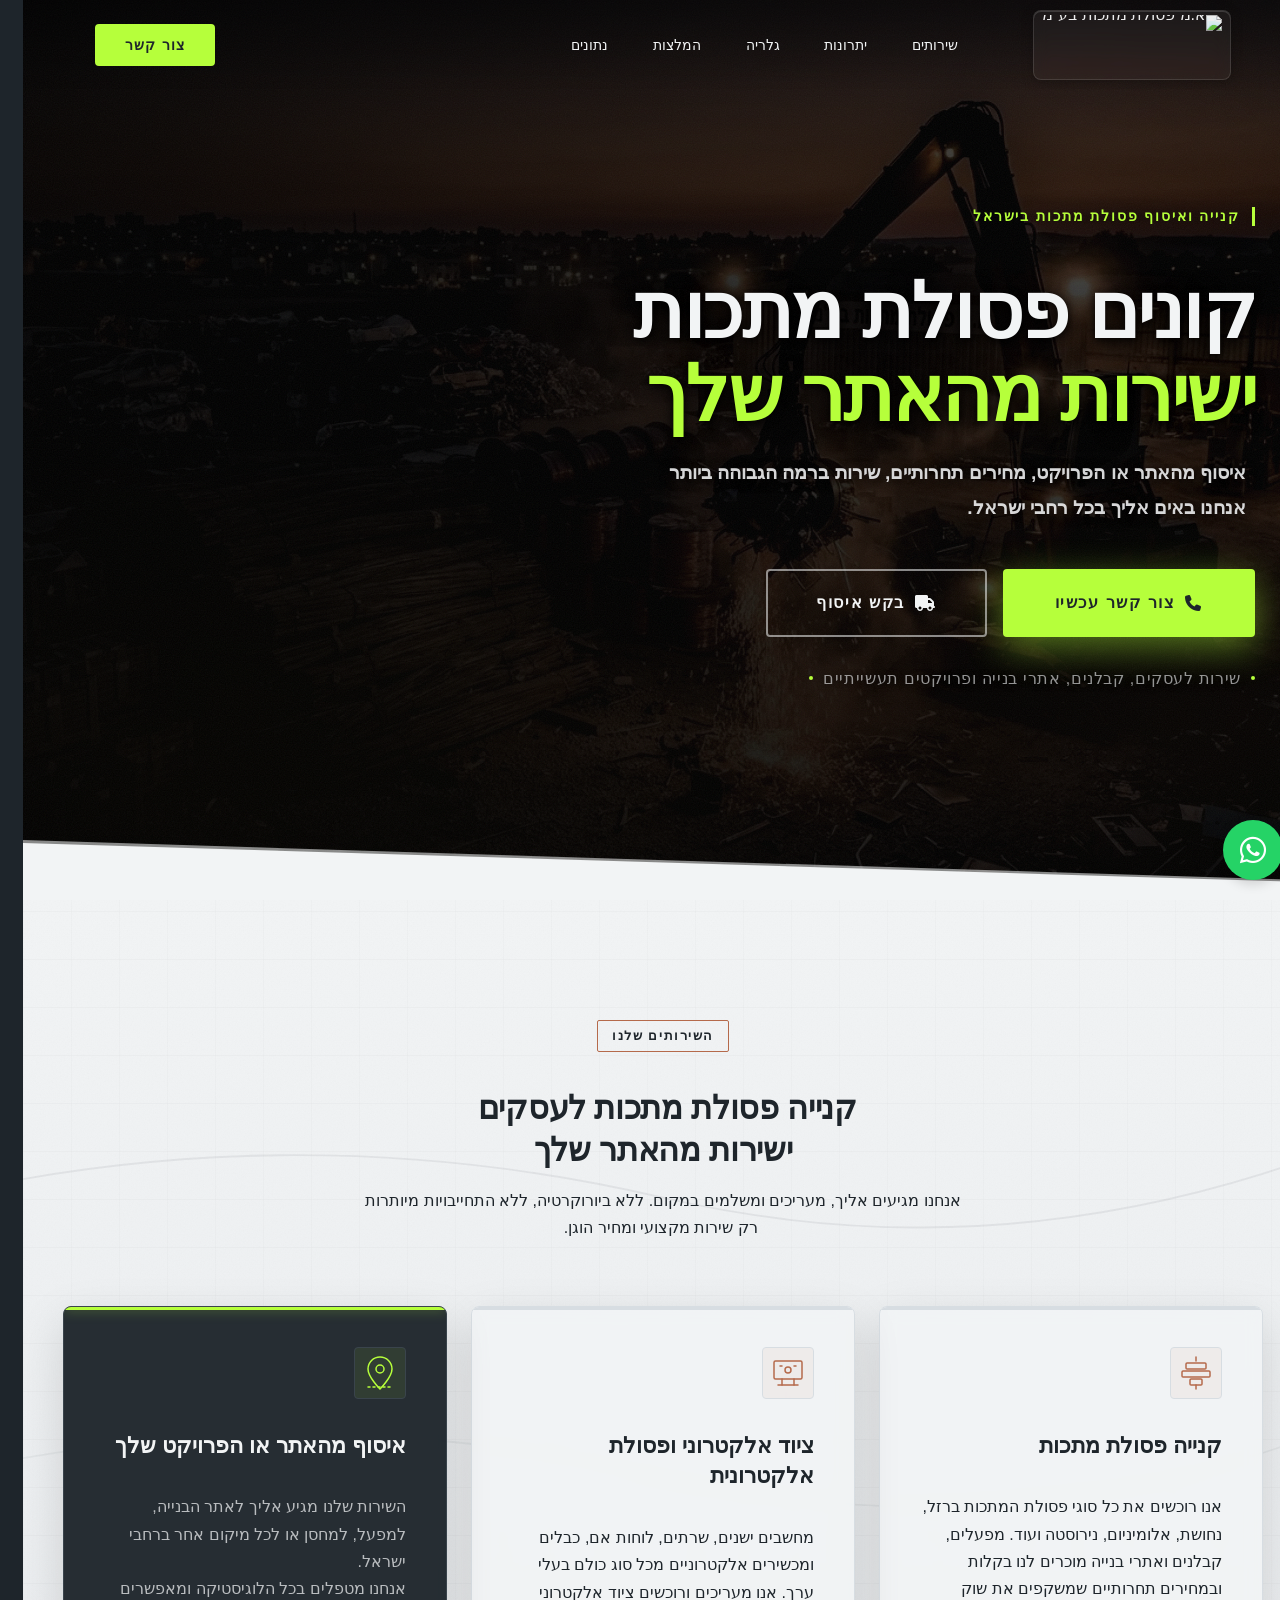
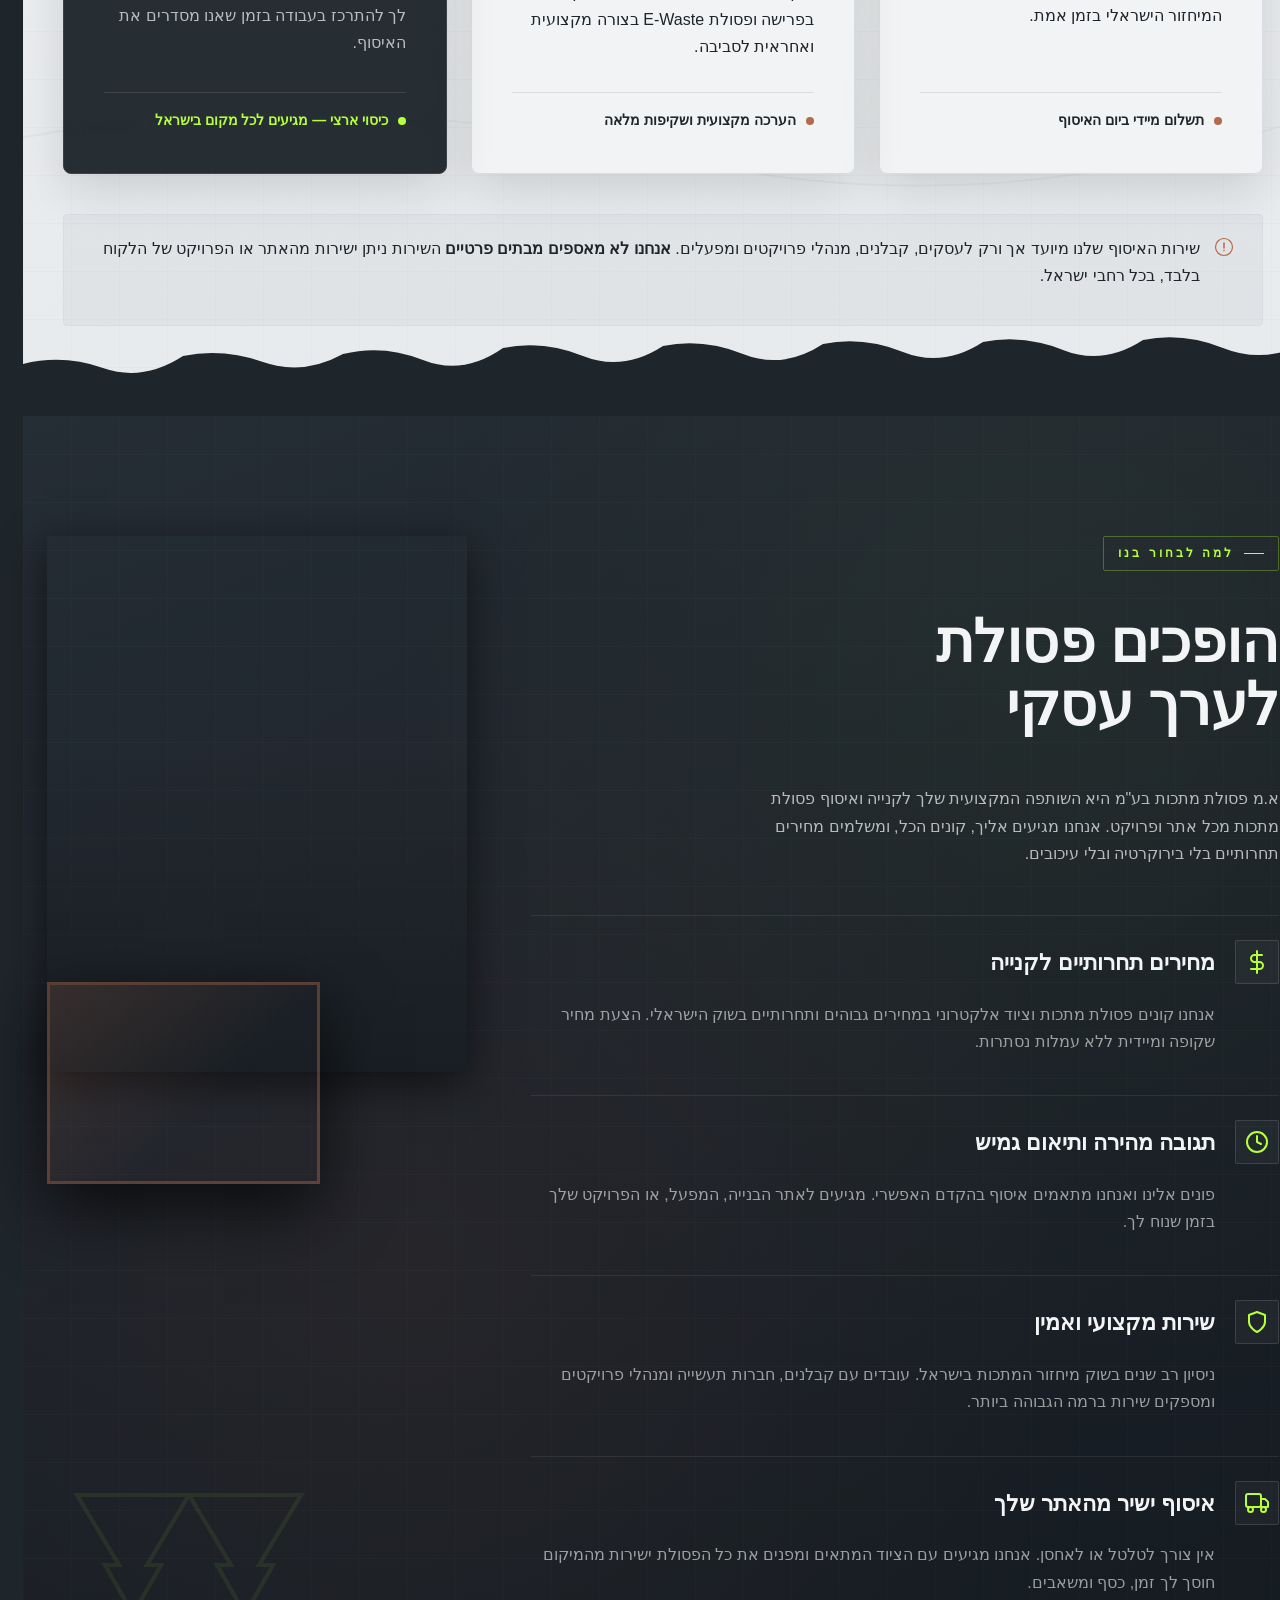
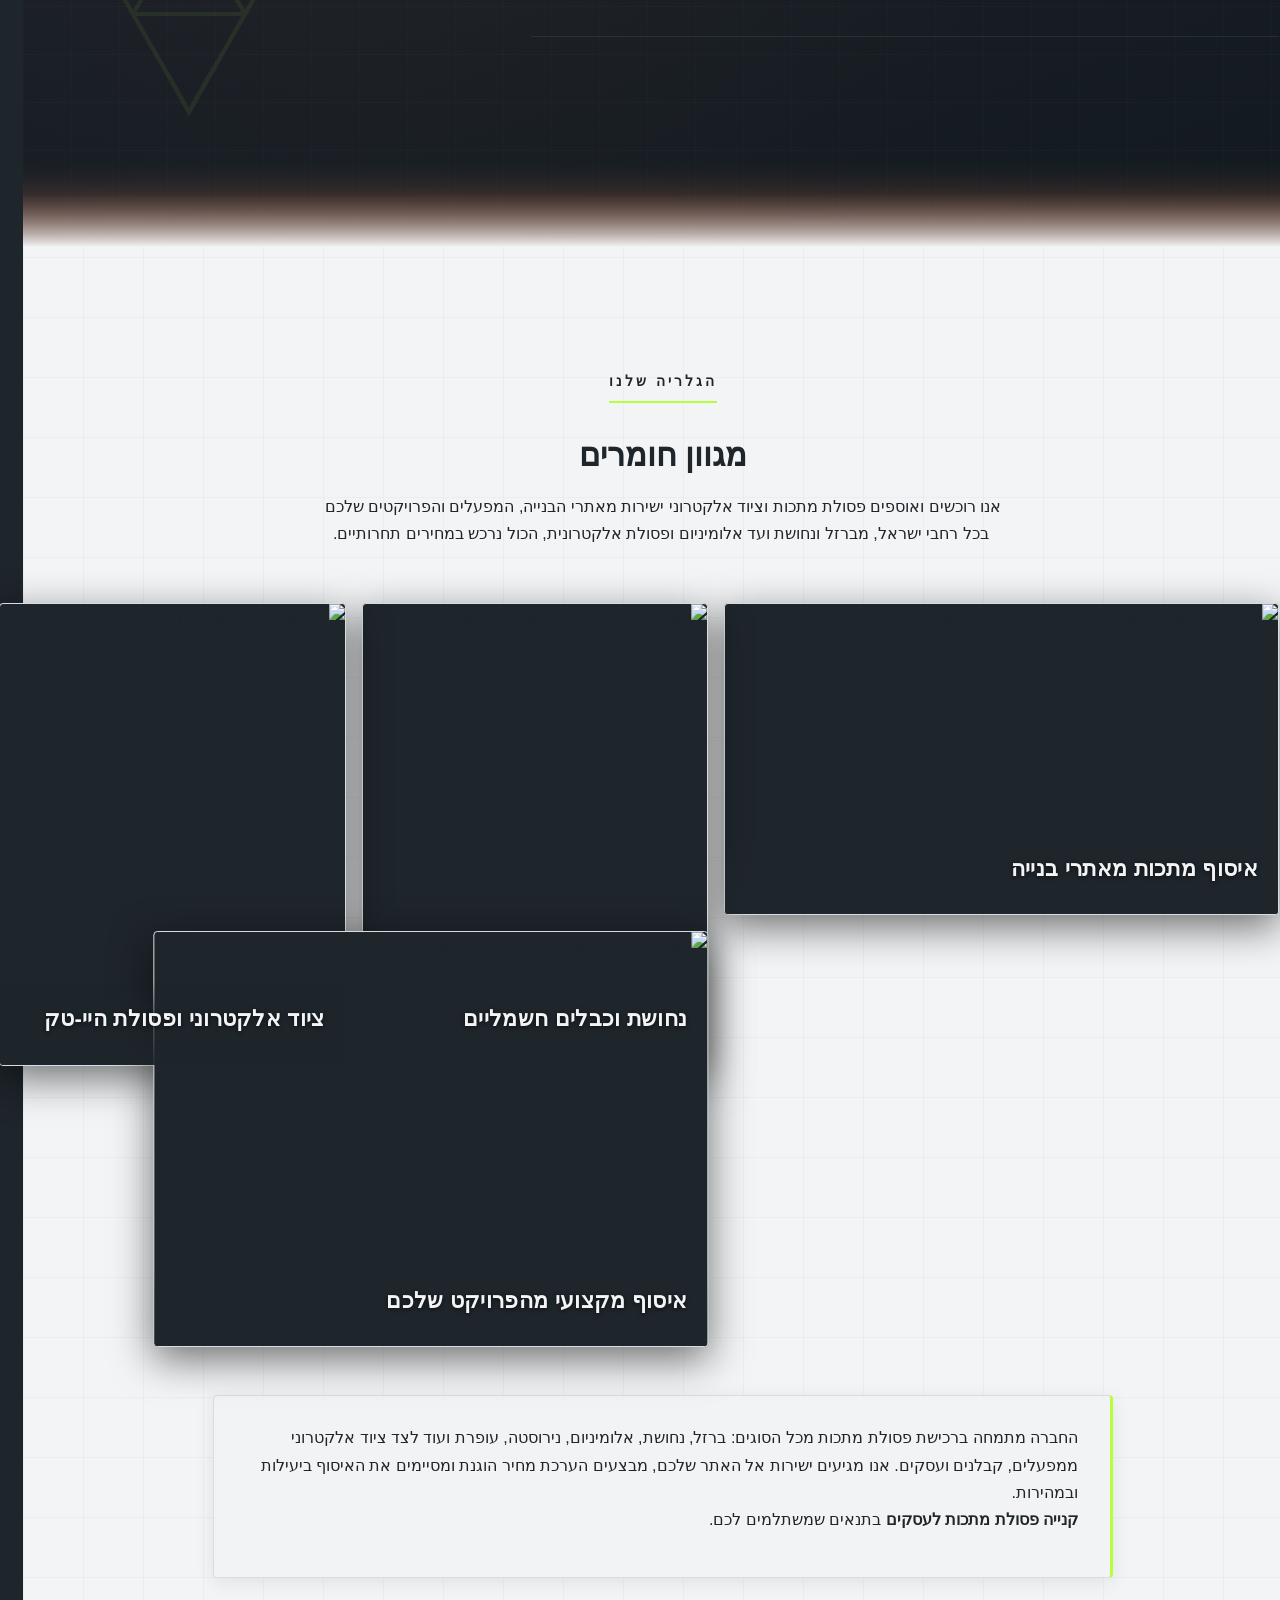
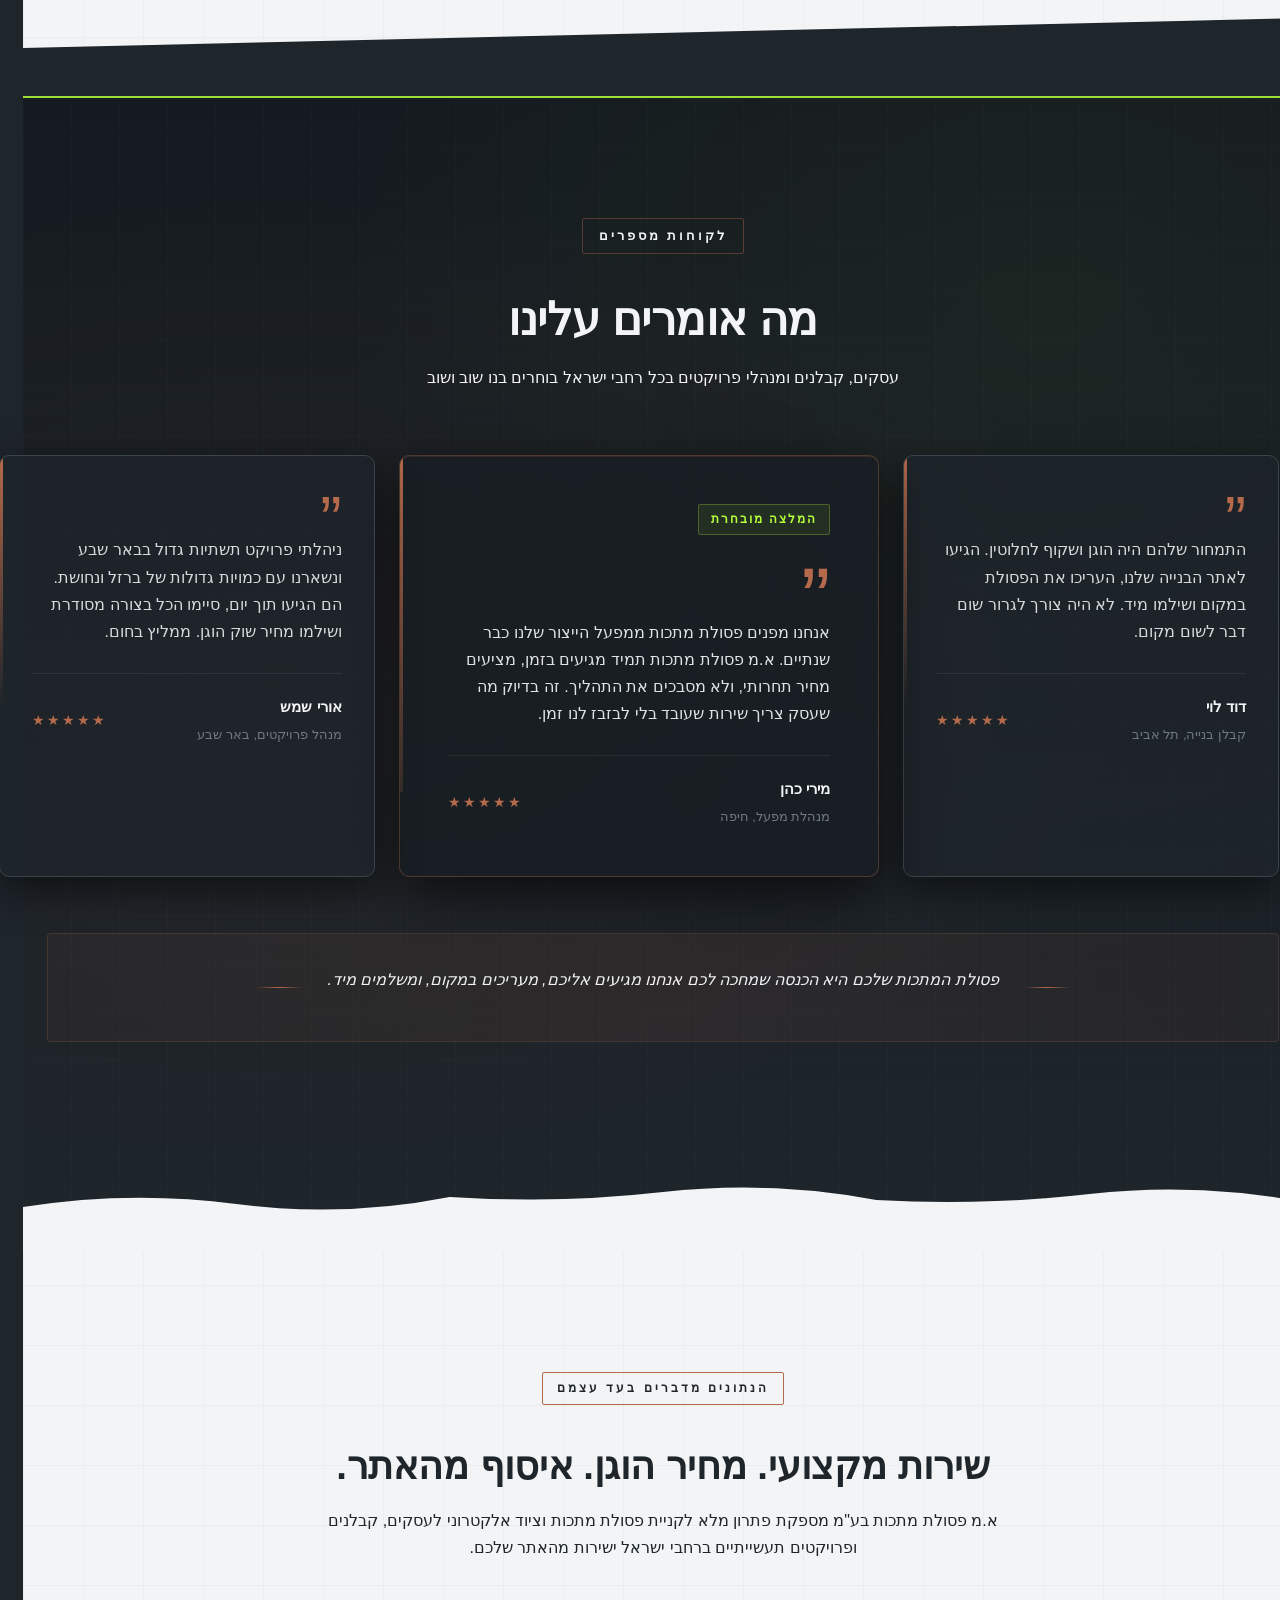
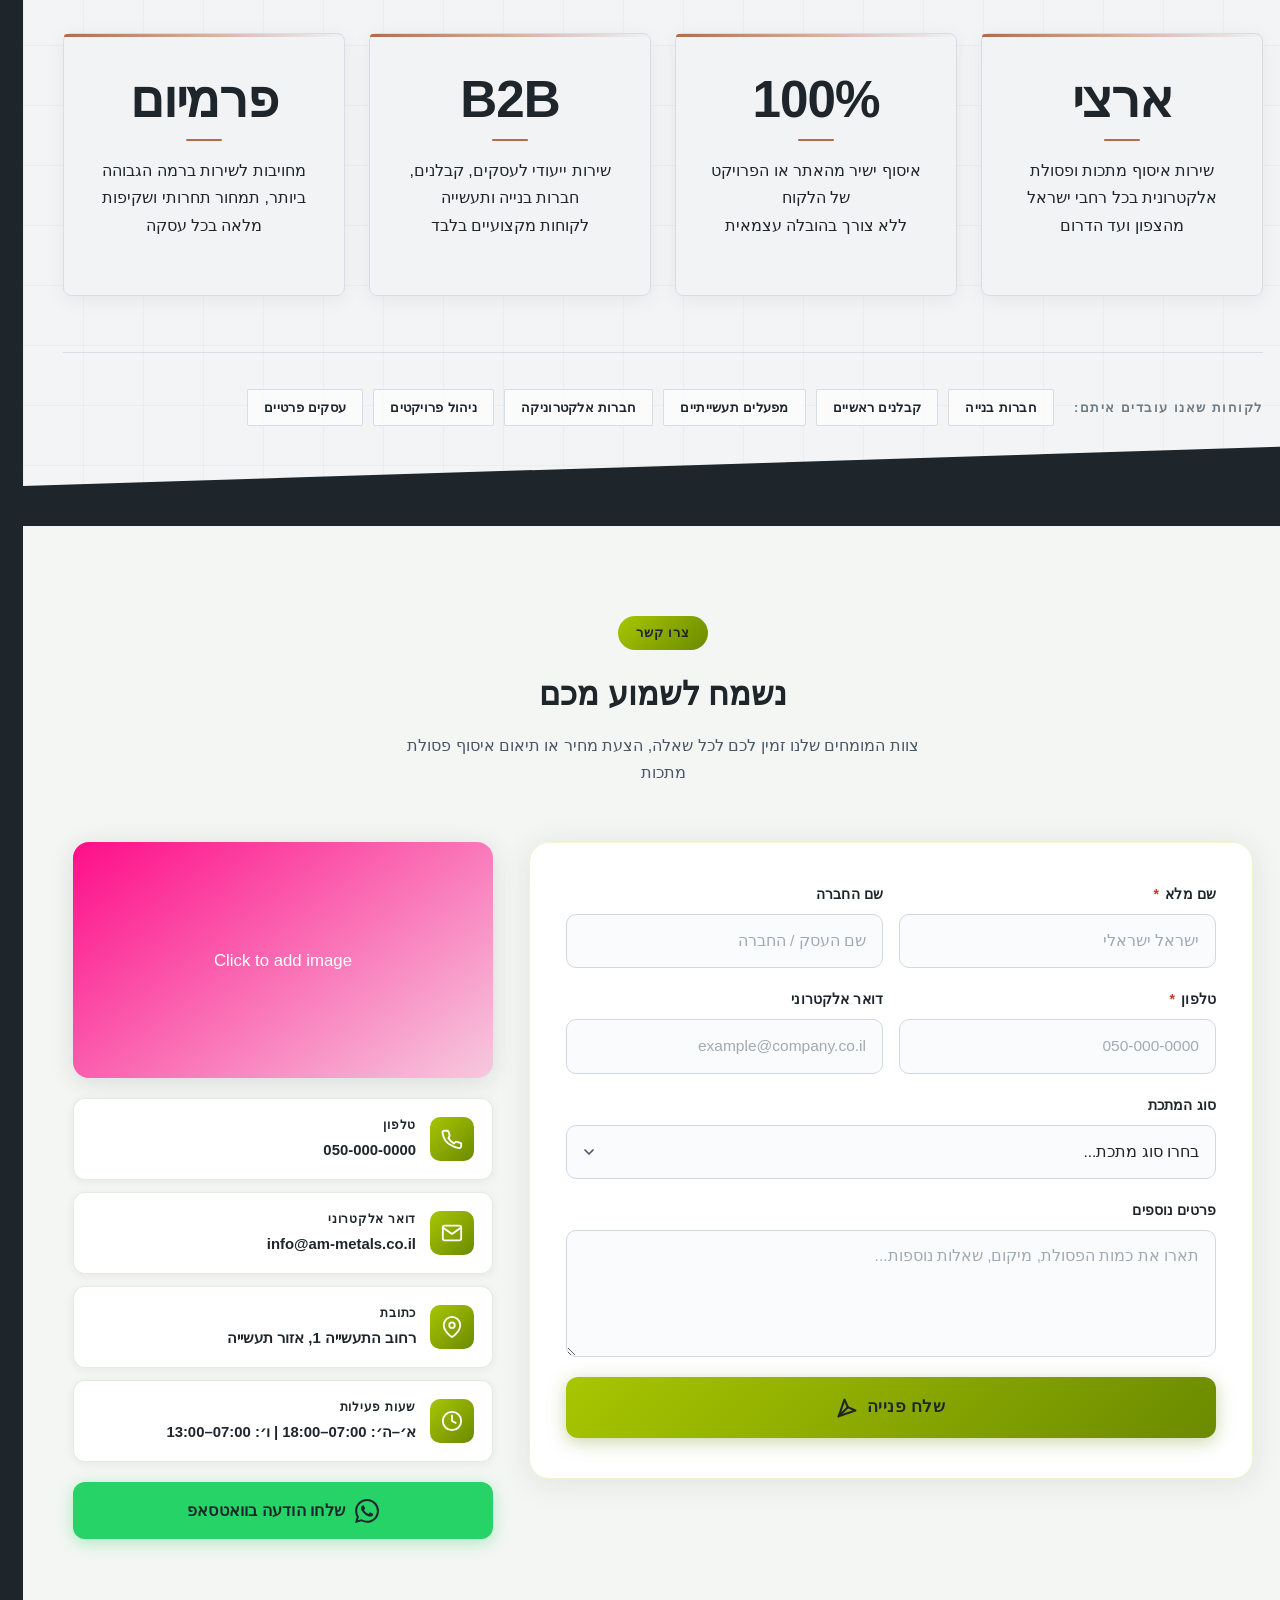
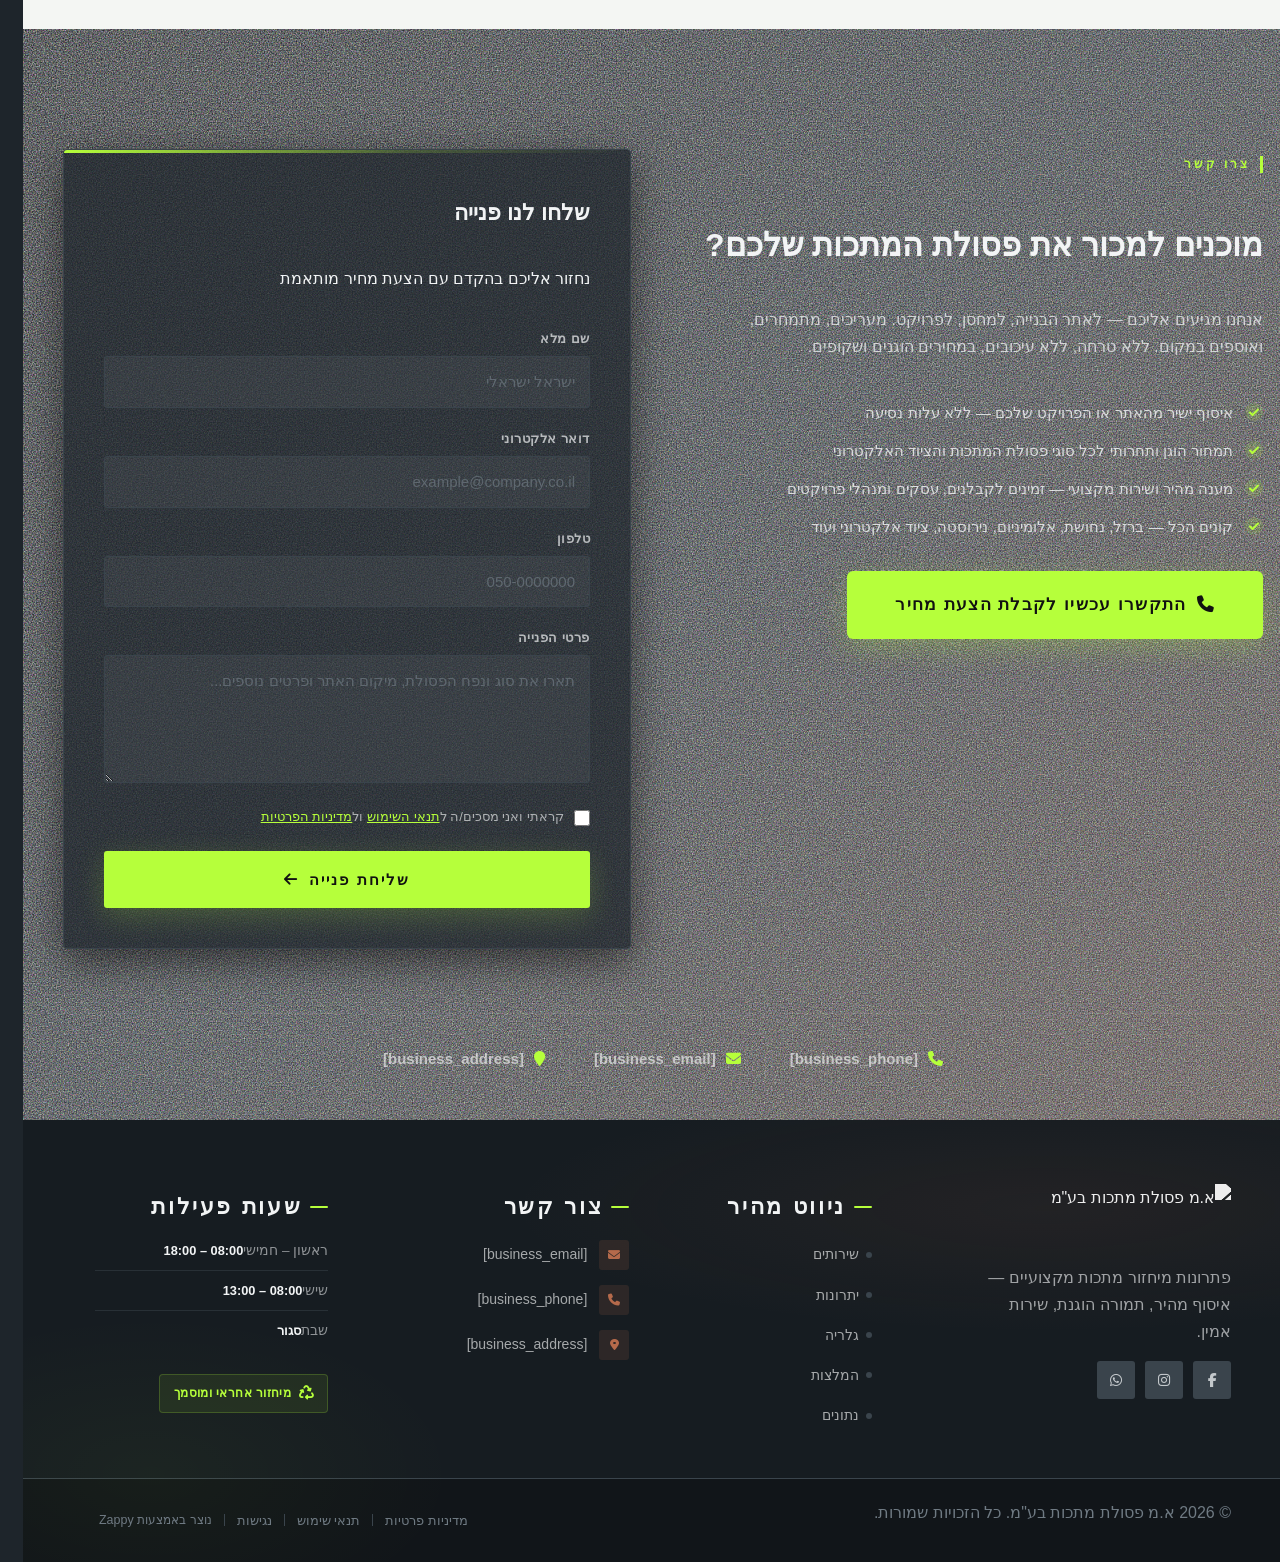
==== commit 44da422a: "Background sync: Progressive GitHub Sync" ====
--- a/public/index.html
+++ b/public/index.html
@@ -1 +1 @@
-<!doctype html><html dir="rtl" lang="he"><head><meta charset="UTF-8"><meta content="width=device-width,initial-scale=1" name="viewport"><meta content="index, follow" name="robots"><title>קנייה פסולת מתכות לעסקים — א.מ פסולת מתכות בע&quot;מ</title><meta content="A.M Scrap Metals Ltd. is an Israeli company specializing in purchasing and collecting scrap metals and electronic equipment directly from client sites and proje" name="description"><meta content="קנייה פסולת מתכות לעסקים, איסוף פסולת מתכות מאתר בנייה, מחיר פסולת מתכות, מיחזור מתכות בישראל" name="keywords"><link href="/assets/favicon.ico" rel="icon" type="image/x-icon"><link href="/assets/favicon-16x16.png" rel="icon" type="image/png" sizes="16x16"><link href="/assets/favicon-32x32.png" rel="icon" type="image/png" sizes="32x32"><link href="/assets/favicon-48x48.png" rel="icon" type="image/png" sizes="48x48"><link href="/assets/favicon-192x192.png" rel="icon" type="image/png" sizes="192x192"><link href="/assets/favicon-512x512.png" rel="icon" type="image/png" sizes="512x512"><link href="/assets/apple-touch-icon.png" rel="apple-touch-icon"><script>!function(){"use strict";var t="447a006e-cd28-4aaa-b9eb-6dfa39dad310",e="https://api.zappy5.com/api/analytics/track",a=18e5,n=2592e6,o=!0,i=!0,r=!0;var s=function(){var e="zappy_visitor_"+t,a=null;try{if(a=localStorage.getItem(e)){var o=JSON.parse(a),i=Date.now();if(i-o.created<n)return o.lastSeen=i,localStorage.setItem(e,JSON.stringify(o)),o.id}}catch(t){console.warn("Zappy Analytics: LocalStorage not available")}var r="zv_"+Date.now()+"_"+Math.random().toString(36).substr(2,9);try{localStorage.setItem(e,JSON.stringify({id:r,created:Date.now(),lastSeen:Date.now()}))}catch(t){}return r}(),c=function(){var e="zappy_session_"+t,n=null;try{if(n=sessionStorage.getItem(e)){var o=JSON.parse(n),i=Date.now();if(i-o.timestamp<a)return o.timestamp=i,sessionStorage.setItem(e,JSON.stringify(o)),o.id}}catch(t){console.warn("Zappy Analytics: SessionStorage not available")}var r="zs_"+Date.now()+"_"+Math.random().toString(36).substr(2,9);try{sessionStorage.setItem(e,JSON.stringify({id:r,timestamp:Date.now()}))}catch(t){}return r}();function l(a,n){n=n||{};var o={website_id:t,event_type:a,page_path:window.location.pathname,referrer:document.referrer||"direct",visitor_id:s,session_id:c,metadata:n};if(navigator.sendBeacon){var i=new Blob([JSON.stringify(o)],{type:"application/json"});navigator.sendBeacon(e,i)}else fetch(e,{method:"POST",headers:{"Content-Type":"application/json"},body:JSON.stringify(o),keepalive:!0}).catch(function(t){console.warn("Zappy Analytics: Failed to track event",t)})}o&&l("pageview",{title:document.title,url:window.location.href}),i&&document.addEventListener("click",function(t){var e=t.target;if("BUTTON"===e.tagName||e.closest("button")){var a="BUTTON"===e.tagName?e:e.closest("button");l("click",{element:"button",text:a.textContent.trim().substring(0,100),id:a.id||null,class:a.className||null})}else if("A"===e.tagName||e.closest("a")){var n="A"===e.tagName?e:e.closest("a");l("navigation",{element:"link",text:n.textContent.trim().substring(0,100),href:n.href,external:n.hostname!==window.location.hostname})}},!0),r&&document.addEventListener("submit",function(t){var e=t.target;l("form_submit",{form_id:e.id||null,form_name:e.name||null,form_action:e.action||null,form_method:e.method||"GET"})},!0);var d=Date.now();window.addEventListener("beforeunload",function(){l("page_unload",{time_on_page:Math.floor((Date.now()-d)/1e3),page_path:window.location.pathname})}),window.zappyAnalytics={track:l,getVisitorId:function(){return s},getSessionId:function(){return c}}}()</script><meta content="קנייה פסולת מתכות לעסקים — א.מ פסולת מתכות בע&quot;מ" property="og:title"><meta content="A.M Scrap Metals Ltd. is an Israeli company specializing in purchasing and collecting scrap metals and electronic equipment directly from client sites and proje" property="og:description"><meta content="summary_large_image" name="twitter:card"><meta content="קנייה פסולת מתכות לעסקים — א.מ פסולת מתכות בע&quot;מ" name="twitter:title"><meta content="A.M Scrap Metals Ltd. is an Israeli company specializing in purchasing and collecting scrap metals and electronic equipment directly from client sites and proje" name="twitter:description"><meta content="website" property="og:type"><meta content="he_IL" property="og:locale"><link href="https://cdnjs.cloudflare.com/ajax/libs/font-awesome/6.4.0/css/all.min.css" rel="stylesheet"><link href="/assets/favicon.ico" rel="icon" type="image/x-icon"><link href="/assets/favicon-16x16.png" rel="icon" type="image/png" sizes="16x16"><link href="/assets/favicon-32x32.png" rel="icon" type="image/png" sizes="32x32"><link href="/assets/favicon-48x48.png" rel="icon" type="image/png" sizes="48x48"><link href="/assets/favicon-192x192.png" rel="icon" type="image/png" sizes="192x192"><link href="/assets/favicon-512x512.png" rel="icon" type="image/png" sizes="512x512"><link href="/assets/apple-touch-icon.png" rel="apple-touch-icon"><link href="https://cdn.jsdelivr.net/npm/vanilla-cookieconsent@3/dist/cookieconsent.css" rel="stylesheet"><script src="https://cdn.jsdelivr.net/npm/vanilla-cookieconsent@3/dist/cookieconsent.umd.js"></script><script src="https://cdn.jsdelivr.net/gh/mickidum/acc_toolbar/acctoolbar/acctoolbar.min.js"></script><link href="/styles.css" rel="stylesheet"><style id="zappy-dropdown-submenu-styles">#navMenu li:has(.sub-menu),.nav-menu li:has(.sub-menu),.navbar li:has(.sub-menu),nav li:has(.sub-menu){position:relative}#navMenu .sub-menu,.nav-menu .sub-menu,.navbar .sub-menu,nav .sub-menu{display:block!important;position:absolute!important;top:100%;left:0;min-width:220px;background:#fff;border-radius:8px;box-shadow:0 8px 25px rgba(0,0,0,.15);padding:8px 0;opacity:0;visibility:hidden;transform:translateY(10px);transition:all .3s ease;z-index:1000;list-style:none;pointer-events:none}#navMenu li:hover>.sub-menu,.nav-menu li:hover>.sub-menu,.navbar li:hover>.sub-menu,nav li:hover>.sub-menu{opacity:1!important;visibility:visible!important;transform:translateY(0)!important;pointer-events:auto!important}.sub-menu li{list-style:none;margin:0;padding:0}.sub-menu a{display:block!important;padding:10px 16px!important;color:var(--text-dark,#333)!important;font-weight:500;text-decoration:none;white-space:nowrap;transition:background-color .2s}.sub-menu .zappy-nav-child>a{padding-left:28px!important;font-size:.9em!important;opacity:.85!important}[dir=rtl] .sub-menu .zappy-nav-child>a,html[lang=ar] .sub-menu .zappy-nav-child>a,html[lang=he] .sub-menu .zappy-nav-child>a{padding-left:10px!important;padding-right:28px!important}.sub-menu .zappy-nav-parent>a{font-weight:600!important}.sub-menu a:hover{background-color:#f5f5f5}[dir=rtl] .nav-menu .sub-menu,[dir=rtl] .navbar .sub-menu,[dir=rtl] nav .sub-menu,html[lang=ar] .nav-menu .sub-menu,html[lang=ar] .navbar .sub-menu,html[lang=ar] nav .sub-menu,html[lang=he] .nav-menu .sub-menu,html[lang=he] .navbar .sub-menu,html[lang=he] nav .sub-menu{left:auto!important;right:0!important}.sub-menu:empty,.sub-menu:not(:has(li)):not(:has(> a)),.sub-menu:not(:has(li:not(.zappy-hidden-menu-item))):not(:has(> a)){display:none!important;opacity:0!important;visibility:hidden!important;pointer-events:none!important}li:has(.menu-group-title):hover>.sub-menu{opacity:1!important;visibility:visible!important;transform:translateY(0)!important;pointer-events:auto!important}#navMenu>li>.menu-group-title,.nav-menu>li>.menu-group-title{display:inline-block;padding:.5rem 1rem;cursor:default;user-select:none}@media (max-width:768px){#navMenu .sub-menu,.nav-menu .sub-menu,.navbar .sub-menu,nav .sub-menu{position:static!important;transform:none!important;box-shadow:none!important;background:0 0!important;max-height:0;overflow:hidden;opacity:0;visibility:hidden;transition:max-height .3s ease,opacity .3s ease;padding:0!important;border-radius:0!important}#navMenu .sub-menu.mobile-expanded,.nav-menu .sub-menu.mobile-expanded,.navbar .sub-menu.mobile-expanded{max-height:none!important;overflow-y:visible!important;opacity:1!important;visibility:visible!important;padding:8px 0 8px 16px!important}[dir=rtl] .sub-menu.mobile-expanded,html[lang=he] .sub-menu.mobile-expanded{padding:8px 16px 8px 0!important}#navMenu li:hover>.sub-menu,.nav-menu li:hover>.sub-menu,.navbar li:hover>.sub-menu,nav li:hover>.sub-menu{opacity:0;visibility:hidden;pointer-events:none}#navMenu li>.sub-menu.mobile-expanded,.nav-menu li>.sub-menu.mobile-expanded,.navbar li>.sub-menu.mobile-expanded,nav li>.sub-menu.mobile-expanded{opacity:1!important;visibility:visible!important;pointer-events:auto!important}#navMenu li:has(.sub-menu),.nav-menu li:has(.sub-menu),.navbar li:has(.sub-menu),nav li:has(.sub-menu){display:flex!important;flex-wrap:wrap!important;align-items:center!important;position:relative!important;min-height:44px!important}#navMenu li:has(.sub-menu)>a,.nav-menu li:has(.sub-menu)>a,.navbar li:has(.sub-menu)>a,nav li:has(.sub-menu)>a{flex:1!important;min-width:0!important}#navMenu li:has(.sub-menu)>.menu-group-title,.nav-menu li:has(.sub-menu)>.menu-group-title,.navbar li:has(.sub-menu)>.menu-group-title,nav li:has(.sub-menu)>.menu-group-title{flex:1!important;min-width:0!important;padding:0!important;line-height:inherit!important}#navMenu li:has(.sub-menu)>.sub-menu,.nav-menu li:has(.sub-menu)>.sub-menu,.navbar li:has(.sub-menu)>.sub-menu,nav li:has(.sub-menu)>.sub-menu{flex-basis:100%!important;width:100%!important}#navMenu li:has(.sub-menu)>a [class*=arrow],#navMenu li:has(.sub-menu)>a [class*=chevron],.nav-menu li:has(.sub-menu)>a .fa-angle-down,.nav-menu li:has(.sub-menu)>a .fa-chevron-down,.nav-menu li:has(.sub-menu)>a [class*=arrow],.nav-menu li:has(.sub-menu)>a [class*=chevron],nav li:has(.sub-menu)>a [class*=arrow],nav li:has(.sub-menu)>a [class*=chevron]{display:none!important;visibility:hidden!important}.mobile-submenu-toggle{display:flex!important;align-items:center!important;justify-content:center!important;width:44px!important;height:auto!important;background:0 0!important;border:none!important;cursor:pointer!important;color:var(--text-light)!important;position:static!important;flex-shrink:0!important;align-self:stretch!important;z-index:2!important;padding:0!important;margin:0!important}.mobile-submenu-toggle::after{content:''!important;width:0!important;height:0!important;border-left:6px solid transparent!important;border-right:6px solid transparent!important;border-top:7px solid currentColor!important;transition:transform .3s ease!important}.mobile-submenu-toggle.expanded::after{transform:rotate(180deg)!important}.sub-menu a{padding:10px 0!important;display:block!important;color:var(--text-light)!important;white-space:normal!important}.sub-menu .zappy-nav-child>a{padding-left:28px!important;font-size:.9em!important;opacity:.85!important}[dir=rtl] .sub-menu .zappy-nav-child>a,html[lang=ar] .sub-menu .zappy-nav-child>a,html[lang=he] .sub-menu .zappy-nav-child>a{padding-left:0!important;padding-right:28px!important}.sub-menu .zappy-nav-parent>a{font-weight:600!important}#navMenu.active,.nav-menu.active{max-width:100vw!important;overflow-x:hidden!important;box-sizing:border-box!important}.navbar .sub-menu li a,.zappy-products-dropdown .sub-menu a,nav.navbar .sub-menu li a{color:var(--text-light)!important}}@media (min-width:769px){.mobile-submenu-toggle{display:none!important}}</style><style id="zappy-widget-visibility">html[dir=rtl] .whatsapp-float{right:20px!important;left:auto!important}html:not([dir]) .whatsapp-float,html[dir=ltr] .whatsapp-float{left:20px!important;right:auto!important}html[dir=rtl] #mic-access-tool-general-button,html[dir=rtl] #mic-init-access-tool #mic-access-tool-general-button,html[dir=rtl] #mic-init-access-tool .mic-access-tool-general-button,html[dir=rtl] ._access-icon,html[dir=rtl] .mic-access-tool-general-button{left:20px!important;right:auto!important}html:not([dir]) #mic-access-tool-general-button,html:not([dir]) #mic-init-access-tool #mic-access-tool-general-button,html:not([dir]) #mic-init-access-tool .mic-access-tool-general-button,html:not([dir]) ._access-icon,html:not([dir]) .mic-access-tool-general-button,html[dir=ltr] #mic-access-tool-general-button,html[dir=ltr] #mic-init-access-tool #mic-access-tool-general-button,html[dir=ltr] #mic-init-access-tool .mic-access-tool-general-button,html[dir=ltr] ._access-icon,html[dir=ltr] .mic-access-tool-general-button{right:20px!important;left:auto!important}@media (max-width:768px){.whatsapp-float{display:flex!important}}@media (min-width:769px){.whatsapp-float{display:flex!important}}@media (max-width:768px){#mic-access-tool-general-button,#mic-init-access-tool #mic-access-tool-general-button,#mic-init-access-tool .mic-access-tool-general-button,._access-icon,.mic-access-tool-general-button{display:flex!important;visibility:visible!important;opacity:1!important;pointer-events:auto!important}#mic-access-tool-box,#mic-init-access-tool #mic-access-tool-box,._access-menu,.mic-access-tool-box,div[id*=mic-access-tool-box]{visibility:hidden;opacity:0;pointer-events:auto!important}}@media (min-width:769px){#mic-access-tool-general-button,#mic-init-access-tool #mic-access-tool-general-button,#mic-init-access-tool .mic-access-tool-general-button,._access-icon,.mic-access-tool-general-button{display:flex!important;visibility:visible!important;opacity:1!important;pointer-events:auto!important}#mic-access-tool-box,#mic-init-access-tool #mic-access-tool-box,._access-menu,.mic-access-tool-box,div[id*=mic-access-tool-box]{visibility:hidden;opacity:0;pointer-events:auto!important}}</style></head><body><div style="position:fixed;top:0;left:0;width:100%;height:100%;background:#1E252B;z-index:99999;display:flex;flex-direction:column;align-items:center;justify-content:center;transition:opacity 0.8s ease, visibility 0.8s ease" id="zappy-splash-screen"><div style="display:flex;flex-direction:column;align-items:center;gap:24px"><img alt="א.מ פסולת מתכות בע״מ" src="/assets/logo-remove_background-1777998049288-tm2srv.png" style="width:180px;height:auto;animation:splashLogoPulse 1.5s ease-in-out infinite alternate"><div style="display:flex;gap:8px;align-items:center"><div style="width:8px;height:8px;border-radius:50%;background:#B6FF3B;animation:splashDot 1.2s ease-in-out infinite"></div><div style="width:8px;height:8px;border-radius:50%;background:#B6FF3B;animation:splashDot 1.2s ease-in-out 0.2s infinite"></div><div style="width:8px;height:8px;border-radius:50%;background:#B6FF3B;animation:splashDot 1.2s ease-in-out 0.4s infinite"></div></div></div></div><style>@keyframes splashLogoPulse{from{opacity:.7;transform:scale(.95)}to{opacity:1;transform:scale(1.05)}}@keyframes splashDot{0%,100%{opacity:.2;transform:translateY(0)}50%{opacity:1;transform:translateY(-6px)}}#zappy-splash-screen.hidden{opacity:0;visibility:hidden;pointer-events:none}</style><script>window.addEventListener("load",function(){setTimeout(function(){var e=document.getElementById("zappy-splash-screen");e&&(e.classList.add("hidden"),setTimeout(function(){e.remove()},900))},1800)})</script><nav class="navbar" dir="rtl"><button class="mobile-toggle" aria-label="Menu" id="mobileToggle"><svg viewBox="0 0 24 24" fill="none" height="24" width="24" class="hamburger-icon"><path d="M3 12h18M3 6h18M3 18h18" stroke="currentColor" stroke-width="2" stroke-linecap="round"></path></svg> <svg viewBox="0 0 24 24" fill="none" height="24" width="24" class="close-icon" style="display:none"><path d="M18 6L6 18M6 6l12 12" stroke="currentColor" stroke-width="2" stroke-linecap="round"></path></svg></button> <button class="phone-header-btn" aria-label="Call" data-phone="[business_phone]"><svg viewBox="0 0 24 24" fill="currentColor" height="20" width="20"><path d="M22 16.92v3a2 2 0 0 1-2.18 2 19.79 19.79 0 0 1-8.63-3.07 19.5 19.5 0 0 1-6-6 19.79 19.79 0 0 1-3.07-8.67A2 2 0 0 1 4.11 2h3a2 2 0 0 1 2 1.72 12.84 12.84 0 0 0 .7 2.81 2 2 0 0 1-.45 2.11L8.09 9.91a16 16 0 0 0 6 6l1.27-1.27a2 2 0 0 1 2.11-.45 12.84 12.84 0 0 0 2.81.7A2 2 0 0 1 22 16.92z"></path></svg></button><div class="nav-container"><div class="nav-right-group"><div class="nav-brand"><a href="/" class="logo-link"><img alt="א.מ פסולת מתכות בע&quot;מ" src="/assets/logo-1777999005056-pjy7kc.webp?v=1777999005348-zlgy82" class="logo"></a></div><ul class="nav-menu" id="navMenu"><li><a href="#services">שירותים</a></li><li><a href="#benefits">יתרונות</a></li><li><a href="#showcase">גלריה</a></li><li><a href="#testimonials">המלצות</a></li><li><a href="#stats">נתונים</a></li></ul></div><div class="nav-cta-container"><a href="#contact" class="nav-cta-btn">צור קשר</a></div></div></nav><script>window.addEventListener("load",function(){const e=document.querySelector(".navbar, nav, header");if(!e)return void console.log("[Navbar] Navbar element not found");let t=document.getElementById("mobileToggle")||document.querySelector(".mobile-toggle")||document.querySelector(".hamburger")||document.querySelector(".hamburger-menu")||document.querySelector(".menu-toggle")||document.querySelector(".burger-menu")||document.querySelector('[aria-label="Menu"]')||document.querySelector('[aria-label="תפריט"]');const o=document.querySelector(".phone-header-btn"),n=window.getComputedStyle(e);let r=n.backgroundColor;if(console.log("[Navbar] Initial navbar background:",r),"transparent"===r||"rgba(0, 0, 0, 0)"===r||r.startsWith("rgba")&&r.includes(", 0)")){const e=n.backgroundImage;if(e&&"none"!==e)console.log("[Navbar] Navbar has background image/gradient, using dark text"),r="rgb(240, 240, 240)";else{const e=window.getComputedStyle(document.body).backgroundColor;console.log("[Navbar] Navbar transparent, using body background:",e),r=e}}const i=r.match(/\d+/g);if(i&&i.length>=3){const e=(.299*parseInt(i[0])+.587*parseInt(i[1])+.114*parseInt(i[2]))/255;console.log("[Navbar] Mobile button colors preserved from Claude CSS (luminance:",e.toFixed(2)+")");const n=document.createElement("style");n.id="zappy-mobile-nav-fix";document.documentElement.lang;document.documentElement.dir,n.textContent='\n        /* Hide mobile buttons on desktop, show only on mobile */\n        @media (min-width: 769px) {\n          .mobile-toggle,\n          .phone-header-btn {\n            display: none !important;\n          }\n        }\n        \n        /* Show and position mobile buttons correctly on mobile */\n        @media (max-width: 768px) {\n          .mobile-toggle,\n          .phone-header-btn {\n            position: absolute !important;\n            top: 50% !important;\n            transform: translateY(-50%) !important;\n            z-index: 1001 !important;\n            display: flex !important;\n            align-items: center !important;\n            justify-content: center !important;\n            width: 36px !important;\n            height: 36px !important;\n            border-radius: 50% !important;\n            border: none !important;\n            cursor: pointer !important;\n            padding: 6px !important;\n            background: none !important;\n            color: var(--nav-text, var(--text-light)) !important;\n          }\n          \n          /* LTR positioning (default): hamburger LEFT, phone RIGHT */\n          html:not([dir="rtl"]):not([lang="he"]):not([lang="ar"]) .mobile-toggle,\n          html[dir="ltr"] .mobile-toggle {\n            left: 12px !important;\n            right: auto !important;\n          }\n          html:not([dir="rtl"]):not([lang="he"]):not([lang="ar"]) .phone-header-btn,\n          html[dir="ltr"] .phone-header-btn {\n            right: 12px !important;\n            left: auto !important;\n          }\n          \n          /* RTL positioning: hamburger RIGHT, phone LEFT */\n          html[dir="rtl"] .mobile-toggle,\n          html[lang="he"] .mobile-toggle,\n          html[lang="ar"] .mobile-toggle {\n            right: 12px !important;\n            left: auto !important;\n          }\n          html[dir="rtl"] .phone-header-btn,\n          html[lang="he"] .phone-header-btn,\n          html[lang="ar"] .phone-header-btn {\n            left: 12px !important;\n            right: auto !important;\n          }\n          \n          /* CRITICAL: Ensure nav-container has min-height on mobile */\n          /* All children are positioned absolutely/fixed on mobile, so height:auto collapses to 0 */\n          .nav-container {\n            min-height: 70px !important;\n            position: relative !important;\n          }\n          \n          /* Ensure SVG icons are properly sized and inherit color */\n          .mobile-toggle svg,\n          .phone-header-btn svg {\n            width: 24px !important;\n            height: 24px !important;\n            /* Don\'t force display - let JavaScript control hamburger/close toggle */\n          }\n          \n          /* Reset nav-cta-container on mobile - remove desktop box-shadow/padding */\n          /* that creates a visible ghost box when CTA button is hidden */\n          .nav-cta-container {\n            box-shadow: none !important;\n            padding: 0 !important;\n          }\n          \n          /* Hide nav-cta-container entirely on mobile when there\'s no lang-switcher */\n          /* (only the CTA button is inside, and it\'s hidden on mobile) */\n          .nav-cta-container:not(:has(.lang-switcher)) {\n            display: none !important;\n          }\n          \n          /* CRITICAL: Prevent hero image fade gradient from bleeding over headline text */\n          /* The .image-fade-gradient has bottom: -30px (extends below parent) */\n          /* On mobile stacked layout, this overlaps the h1 text below the image */\n          .hero-image-column {\n            overflow: hidden !important;\n          }\n          .image-fade-gradient {\n            bottom: 0 !important;\n          }\n          \n          /* Hide desktop language switcher on mobile - hamburger menu handles it */\n          /* High specificity to override stored CSS */\n          .lang-switcher,\n          .nav-cta-container .lang-switcher,\n          .nav-container .lang-switcher,\n          .navbar .lang-switcher,\n          .navbar .nav-cta-container .lang-switcher {\n            display: none !important;\n          }\n        }\n      ';const r=document.getElementById("zappy-mobile-nav-fix");r&&r.remove(),document.head.appendChild(n),console.log("[Navbar] Critical CSS injected for mobile nav positioning");const a=window.innerWidth<=768;if(t){const e=t.querySelector(".hamburger-icon"),o=t.querySelector(".close-icon");e&&(e.style.setProperty("width","24px","important"),e.style.setProperty("height","24px","important"),e.style.setProperty("display","block","important")),o&&(o.style.setProperty("width","24px","important"),o.style.setProperty("height","24px","important"),o.style.setProperty("display","none","important")),a?(t.style.setProperty("position","absolute","important"),t.style.setProperty("top","50%","important"),t.style.setProperty("transform","translateY(-50%)","important"),t.style.setProperty("z-index","1001","important"),t.style.removeProperty("left"),t.style.removeProperty("right"),console.log("[Navbar] Mobile toggle positioning applied (mobile viewport)")):(t.style.removeProperty("position"),t.style.removeProperty("top"),t.style.removeProperty("transform"),t.style.removeProperty("z-index"),t.style.removeProperty("left"),t.style.removeProperty("right"),console.log("[Navbar] Desktop viewport - cleared mobile toggle inline positioning"))}if(o){const e=o.querySelector("svg");e&&(e.style.width="24px",e.style.height="24px",e.setAttribute("width","24"),e.setAttribute("height","24")),a?(o.style.setProperty("position","absolute","important"),o.style.setProperty("top","50%","important"),o.style.setProperty("transform","translateY(-50%)","important"),o.style.setProperty("z-index","1001","important"),o.style.removeProperty("left"),o.style.removeProperty("right"),console.log("[Navbar] Phone button positioning applied (mobile viewport)")):(o.style.removeProperty("position"),o.style.removeProperty("top"),o.style.removeProperty("transform"),o.style.removeProperty("z-index"),o.style.removeProperty("left"),o.style.removeProperty("right"),console.log("[Navbar] Desktop viewport - cleared phone button inline positioning"))}}else console.log("[Navbar] Could not parse background color:",r);t=document.getElementById("mobileToggle")||document.querySelector(".mobile-toggle")||document.querySelector(".hamburger")||document.querySelector(".hamburger-menu")||document.querySelector(".menu-toggle")||document.querySelector(".burger-menu")||document.querySelector('[aria-label="Menu"]')||document.querySelector('[aria-label="תפריט"]');const a=document.getElementById("navMenu")||document.querySelector(".nav-menu")||document.querySelector(".nav-links")||document.querySelector("nav ul:not(.submenu)");if(!t||!a)return void console.log("[Navbar] Mobile toggle or menu not found:",{toggle:!!t,menu:!!a});a.id||(a.id="navMenu"),console.log("[Navbar] Initializing mobile menu...");const l=t.cloneNode(!0);t.parentNode.replaceChild(l,t),l.addEventListener("click",function(e){e.preventDefault(),e.stopPropagation();const t=this.querySelector(".hamburger-icon"),o=this.querySelector(".close-icon");a.classList.contains("active")?(a.classList.remove("active"),t&&t.style.setProperty("display","block","important"),o&&o.style.setProperty("display","none","important"),document.body.style.overflow="",console.log("[Navbar] Menu closed")):(a.classList.add("active"),t&&t.style.setProperty("display","none","important"),o&&o.style.setProperty("display","block","important"),document.body.style.overflow="hidden",console.log("[Navbar] Menu opened"))}),a.querySelectorAll("a").forEach(function(e){e.addEventListener("click",function(){if("#"===this.getAttribute("href"))return;const e=l.querySelector(".hamburger-icon"),t=l.querySelector(".close-icon");a.classList.remove("active"),e&&e.style.setProperty("display","block","important"),t&&t.style.setProperty("display","none","important"),document.body.style.overflow="",console.log("[Navbar] Menu closed (link clicked)")})});var s=a.querySelectorAll(".dropdown-toggle");s.forEach(function(e){e.addEventListener("click",function(e){e.preventDefault(),e.stopPropagation();var t=this.closest(".nav-dropdown");t&&(t.parentNode.querySelectorAll(".nav-dropdown.open").forEach(function(e){e!==t&&e.classList.remove("open")}),t.classList.toggle("open"),console.log("[Navbar] Dropdown toggled:",t.classList.contains("open")?"open":"closed"))})}),document.addEventListener("click",function(e){e.target.closest(".nav-dropdown")||document.querySelectorAll(".nav-dropdown.open").forEach(function(e){e.classList.remove("open")})}),console.log("[Navbar] Dropdown handlers initialized for "+s.length+" dropdowns"),o&&o.addEventListener("click",function(){const e=document.querySelectorAll('a[href^="tel:"]'),t=e.length>0?e[0].getAttribute("href").replace("tel:",""):"[business_phone]";window.location.href="tel:"+t,console.log("[Navbar] Phone button clicked")}),console.log("[Navbar] Mobile menu initialized successfully")})</script><main><section class="zappy-animated index-hero-section" data-layout-spec="בית-hero" data-zappy-anim-delay="0s" data-zappy-anim-duration="0.7s" data-zappy-animate="fade-in" dir="rtl" id="hero" style="animation:0.7s ease 0s 1 normal forwards running zappy-fade-in" data-hero-type="fullscreen-scrim"><div class="index-hero-bg" style="font-size:16px"><video aria-hidden="true" autoplay="" class="index-hero-video" loop="" muted="" playsinline="" poster="assets/site-index-hero-image-1.webp"><source src="https://cdn.coverr.co/videos/coverr-a-scrap-metal-yard-7626/1080p.mp4" type="video/mp4"><img alt="מגרש פסולת מתכות תעשייתי עם ציוד אלקטרוני וחומרי גרט בישראל" src="/assets/site-index-hero-image-1.webp" data-context="Dramatic wide-angle industrial scrap yard scene at dusk in Israel: massive piles of bundled steel rods, crushed car bodies, copper wire coils, and electronic equipment crates stacked high. A heavy loader machine is actively moving metal scrap with sparks and warm copper-orange light glowing from machinery. Dark cinematic mood with visible steel textures, controlled grain, and industrial atmosphere. Ultra-realistic photography, high contrast, moody lighting." data-placeholder="index-hero-image-1" height="900" width="1440" data-hero-bg="true"></video></div><div class="index-hero-rust-overlay" style="font-size:16px" aria-hidden="true"></div><div class="index-hero-scrim" style="font-size:16px" aria-hidden="true"></div><div class="index-hero-grain" style="font-size:16px" aria-hidden="true"></div><div class="index-hero-container" style="font-size:16px"><div class="index-hero-content" style="font-size:16px"><p><span class="index-hero-label" style="font-size:13.6px">קנייה ואיסוף פסולת מתכות בישראל</span></p><h1 class="index-hero-h1" style="font-size:76.8px">קונים פסולת מתכות<br><span class="index-hero-accent" style="font-size:76.8px">ישירות מהאתר שלך</span></h1><h3 class="index-hero-subtitle" style="font-size:19.2px;outline:none;max-width:604px;margin-left:auto;margin-right:auto" data-zappy-text-width="custom">איסוף מהאתר או הפרויקט, מחירים תחרותיים, שירות ברמה הגבוהה ביותר&nbsp;<br class="index-hero-br">אנחנו באים אליך בכל רחבי ישראל.</h3><div class="index-hero-ctas" style="font-size:16px"><a href="#contact" class="index-hero-btn-primary" style="font-size:16px" data-element-id="btn-1777998192090-h0cgxz5e9" data-element-type="button" data-native-element="true"><i class="fa fa-phone" aria-hidden="true"></i> צור קשר עכשיו </a><a href="#contact" class="index-hero-btn-secondary" style="font-size:16px" data-element-id="btn-1777998192090-vg3v1041u" data-element-type="button" data-native-element="true"><i class="fa fa-truck" aria-hidden="true"></i> בקש איסוף</a></div><p class="index-hero-trust" style="font-size:16px"><span class="index-hero-trust-dot" style="font-size:16px" aria-hidden="true"></span> שירות לעסקים, קבלנים, אתרי בנייה ופרויקטים תעשייתיים <span class="index-hero-trust-dot" style="font-size:16px" aria-hidden="true"></span><br></p></div></div><div class="index-hero-divider-wrapper" style="font-size:16px"><svg viewBox="0 0 1440 90" aria-hidden="true" xmlns="http://www.w3.org/2000/svg" data-no-icon-edit="true" preserveAspectRatio="none"><path d="M0,30 L1440,70 L1440,74 L0,34 Z" fill="var(--bg-light)" opacity="0.55"></path><path d="M0,90 L0,33 L1440,72 L1440,90 Z" fill="var(--bg-light)"></path></svg></div></section><section class="zappy-animated index-services-section" data-layout-spec="בית-services" data-zappy-anim-delay="0.1s" data-zappy-anim-duration="0.7s" data-zappy-animate="fade-in" dir="rtl" id="services" style="animation:0.7s ease 0.1s 1 normal forwards running zappy-fade-in"><div class="iss-texture-overlay" style="font-size:16px" aria-hidden="true"></div><svg viewBox="0 0 1280 600" aria-hidden="true" xmlns="http://www.w3.org/2000/svg" data-no-icon-edit="true" preserveAspectRatio="none" class="iss-contour-lines"><path d="M0,150 Q320,120 640,160 T1280,140" stroke="rgba(30,37,43,0.07)" stroke-width="1" fill="none"></path><path d="M0,300 Q320,270 640,310 T1280,290" stroke="rgba(30,37,43,0.05)" stroke-width="1" fill="none"></path><path d="M0,450 Q320,420 640,460 T1280,440" stroke="rgba(30,37,43,0.04)" stroke-width="1" fill="none"></path></svg><div class="iss-container" style="font-size:16px"><div class="iss-intro" style="font-size:16px"><p><span class="iss-eyebrow" style="color:rgb(30, 37, 43) !important;font-size:13px">השירותים שלנו</span></p><h2 class="iss-heading" style="font-size:32px">קנייה פסולת מתכות לעסקים&nbsp;<br>ישירות מהאתר שלך</h2><p class="iss-subheading" style="color:rgb(30, 37, 43) !important;font-size:16px">אנחנו מגיעים אליך, מעריכים ומשלמים במקום. ללא ביורוקרטיה, ללא התחייבויות מיותרות<br>&nbsp;רק שירות מקצועי ומחיר הוגן.</p></div><div class="zappy-preserve-css-grid iss-grid" style="display:grid;--zappy-grid-cols:repeat(3, minmax(0, 1fr));align-items:stretch !important;font-size:16px;grid-template-columns:repeat(3, minmax(0, 1fr))" data-original-gap="24px" data-original-item-width="384" data-zappy-explicit-columns="true" data-zappy-auto-grid="true" id="zappy-auto-grid-1777998192137-bwe4ro"><article class="iss-card" data-grid-item-index="0"><div class="iss-card-accent-line" style="font-size:16px"></div><div class="iss-card-icon-wrap" style="font-size:16px"><svg viewBox="0 0 40 40" aria-hidden="true" xmlns="http://www.w3.org/2000/svg" fill="none" data-element-type="icon" data-icon-type="svg" height="40" width="40"><rect height="6" width="28" rx="1" x="6" y="18" stroke="currentColor" stroke-width="1.5"></rect><rect height="6" width="20" rx="1" x="10" y="10" stroke="currentColor" stroke-width="1.5"></rect><rect height="6" width="12" rx="1" x="14" y="26" stroke="currentColor" stroke-width="1.5"></rect><path d="M20 4 L20 8" stroke="currentColor" stroke-width="1.5" stroke-linecap="round"></path><path d="M20 32 L20 36" stroke="currentColor" stroke-width="1.5" stroke-linecap="round"></path></svg></div><div class="iss-card-content" style="font-size:16px"><h3 class="iss-card-title" style="font-size:22px">קנייה פסולת מתכות</h3><p class="iss-card-text" style="color:rgb(30, 37, 43) !important;font-size:16px">אנו רוכשים את כל סוגי פסולת המתכות ברזל, נחושת, אלומיניום, נירוסטה ועוד. מפעלים, קבלנים ואתרי בנייה מוכרים לנו בקלות ובמחירים תחרותיים שמשקפים את שוק המיחזור הישראלי בזמן אמת.</p><div class="iss-card-benefit" style="font-size:14px"><span class="iss-benefit-dot" style="font-size:14px" aria-hidden="true"></span> <span style="font-size:14px">תשלום מיידי ביום האיסוף</span></div></div></article><article class="iss-card" data-grid-item-index="1"><div class="iss-card-accent-line" style="font-size:16px"></div><div class="iss-card-icon-wrap" style="font-size:16px"><svg viewBox="0 0 40 40" aria-hidden="true" xmlns="http://www.w3.org/2000/svg" fill="none" data-element-type="icon" data-icon-type="svg" height="40" width="40"><rect height="18" width="28" rx="1.5" x="6" y="8" stroke="currentColor" stroke-width="1.5"></rect><path d="M14 26 L14 32" stroke="currentColor" stroke-width="1.5" stroke-linecap="round"></path><path d="M26 26 L26 32" stroke="currentColor" stroke-width="1.5" stroke-linecap="round"></path><path d="M10 32 L30 32" stroke="currentColor" stroke-width="1.5" stroke-linecap="round"></path><circle cx="20" cy="17" r="3" stroke="currentColor" stroke-width="1.5"></circle><path d="M12 13 L14 13" stroke="currentColor" stroke-width="1.5" stroke-linecap="round"></path><path d="M26 13 L28 13" stroke="currentColor" stroke-width="1.5" stroke-linecap="round"></path></svg></div><div class="iss-card-content" style="font-size:16px"><h3 class="iss-card-title" style="font-size:22px">ציוד אלקטרוני ופסולת אלקטרונית</h3><p class="iss-card-text" style="color:rgb(30, 37, 43) !important;font-size:16px">מחשבים ישנים, שרתים, לוחות אם, כבלים ומכשירים אלקטרוניים מכל סוג כולם בעלי ערך. אנו מעריכים ורוכשים ציוד אלקטרוני בפרישה ופסולת E-Waste בצורה מקצועית ואחראית לסביבה.</p><div class="iss-card-benefit" style="font-size:14px"><span class="iss-benefit-dot" style="font-size:14px" aria-hidden="true"></span> <span style="font-size:14px">הערכה מקצועית ושקיפות מלאה</span></div></div></article><article class="iss-card iss-card--featured" data-grid-item-index="2"><div class="iss-card-accent-line iss-card-accent-line--accent" style="font-size:16px"></div><div class="iss-card-icon-wrap" style="font-size:16px"><svg viewBox="0 0 40 40" aria-hidden="true" xmlns="http://www.w3.org/2000/svg" fill="none" data-element-type="icon" data-icon-type="svg" height="40" width="40"><path d="M20 4 C13.4 4 8 9.4 8 16 C8 24 20 36 20 36 C20 36 32 24 32 16 C32 9.4 26.6 4 20 4Z" stroke="currentColor" stroke-width="1.5"></path><circle cx="20" cy="16" r="4" stroke="currentColor" stroke-width="1.5"></circle><path d="M8 34 L32 34" stroke="currentColor" stroke-width="1.5" stroke-linecap="round" stroke-dasharray="2 3"></path></svg></div><div class="iss-card-content" style="font-size:16px"><h3 class="iss-card-title" style="font-size:22px">איסוף מהאתר או הפרויקט שלך</h3><p class="iss-card-text" style="font-size:16px">השירות שלנו מגיע אליך לאתר הבנייה, למפעל, למחסן או לכל מיקום אחר ברחבי ישראל.<br>אנחנו מטפלים בכל הלוגיסטיקה ומאפשרים לך להתרכז בעבודה בזמן שאנו מסדרים את האיסוף.</p><div class="iss-card-benefit" style="font-size:14px"><span class="iss-benefit-dot iss-benefit-dot--accent" style="font-size:14px" aria-hidden="true"></span> <span style="font-size:14px">כיסוי ארצי — מגיעים לכל מקום בישראל</span></div></div></article></div><div class="iss-strip" style="font-size:16px"><div class="iss-strip-inner" style="font-size:16px"><svg viewBox="0 0 20 20" aria-hidden="true" xmlns="http://www.w3.org/2000/svg" fill="none" data-element-type="icon" data-icon-type="svg" height="20" width="20" class="iss-strip-icon"><circle cx="10" cy="10" r="8.5" stroke="currentColor" stroke-width="1.2"></circle><path d="M10 6 L10 11" stroke="currentColor" stroke-width="1.5" stroke-linecap="round"></path><circle cx="10" cy="13.5" r="0.8" fill="currentColor"></circle></svg><p class="iss-strip-text" style="color:rgb(30, 37, 43) !important;font-size:16px">שירות האיסוף שלנו מיועד אך ורק לעסקים, קבלנים, מנהלי פרויקטים ומפעלים. <strong style="font-size:16px">אנחנו לא מאספים מבתים פרטיים</strong>&nbsp;השירות ניתן ישירות מהאתר או הפרויקט של הלקוח בלבד, בכל רחבי ישראל.</p></div></div></div><div class="iss-divider-wrapper" style="font-size:16px"><svg viewBox="0 0 1280 90" aria-hidden="true" xmlns="http://www.w3.org/2000/svg" data-no-icon-edit="true" preserveAspectRatio="none"><path d="M0,90 L0,38 Q40,28 80,42 T160,30 Q200,22 240,36 T320,28 Q360,18 400,34 T480,22 Q520,14 560,30 T640,20 Q680,12 720,28 T800,18 Q840,10 880,26 T960,16 Q1000,8 1040,24 T1120,14 Q1160,6 1200,22 T1280,18 L1280,90 Z" fill="#1E252B"></path></svg></div></section><section class="zappy-animated index-benefits-section" data-layout-spec="בית-benefits" data-zappy-anim-delay="0.2s" data-zappy-anim-duration="0.7s" data-zappy-animate="fade-in" dir="rtl" id="benefits" style="animation:0.7s ease 0.2s 1 normal forwards running zappy-fade-in"><div class="index-benefits-texture" style="font-size:16px" aria-hidden="true"></div><div class="index-benefits-watermark" style="font-size:16px" aria-hidden="true"><svg viewBox="0 0 200 200" aria-hidden="true" xmlns="http://www.w3.org/2000/svg" data-no-icon-edit="true" fill="none"><path d="M100 20 L130 70 L120 70 L140 105 L160 70 L150 70 L180 20 Z" stroke="var(--accent)" stroke-width="3" fill="none"></path><path d="M100 20 L70 70 L80 70 L60 105 L40 70 L50 70 L20 20 Z" stroke="var(--accent)" stroke-width="3" fill="none"></path><path d="M60 105 L100 175 L140 105 Z" stroke="var(--accent)" stroke-width="3" fill="none"></path><path d="M85 148 L100 175 L115 148" stroke="var(--accent)" stroke-width="3" stroke-linecap="round" fill="none"></path></svg></div><div class="index-benefits-container" style="font-size:16px"><div class="index-benefits-grid" style="font-size:16px"><div class="index-benefits-content" style="font-size:16px"><div class="index-benefits-label" style="font-size:12px">למה לבחור בנו</div><h2 class="index-benefits-heading" style="font-size:57.6px">הופכים פסולת<br>לערך עסקי</h2><p class="index-benefits-intro" style="font-size:16px;text-align:right">א.מ פסולת מתכות בע"מ היא השותפה המקצועית שלך לקנייה ואיסוף פסולת מתכות מכל אתר ופרויקט. אנחנו מגיעים אליך, קונים הכל, ומשלמים מחירים תחרותיים בלי בירוקרטיה ובלי עיכובים.</p><div class="index-benefits-list" style="font-size:16px"><div class="index-benefits-item" style="font-size:16px" data-grid-item-index="0"><div class="index-benefits-item-inner" style="font-size:16px"><div class="index-benefits-icon-wrap" style="font-size:16px"><svg viewBox="0 0 24 24" aria-hidden="true" fill="none" data-element-type="icon" data-icon-type="svg" height="24" width="24" stroke="currentColor" stroke-linecap="round" stroke-linejoin="round" stroke-width="2"><line x1="12" x2="12" y1="1" y2="23"></line><path d="M17 5H9.5a3.5 3.5 0 0 0 0 7h5a3.5 3.5 0 0 1 0 7H6"></path></svg></div><div class="index-benefits-item-content" style="font-size:16px"><h3 class="index-benefits-item-title" style="font-size:22px">מחירים תחרותיים לקנייה</h3><p class="index-benefits-item-text" style="font-size:16px">אנחנו קונים פסולת מתכות וציוד אלקטרוני במחירים גבוהים ותחרותיים בשוק הישראלי. הצעת מחיר שקופה ומיידית ללא עמלות נסתרות.</p></div></div></div><div class="index-benefits-item" style="font-size:16px" data-grid-item-index="1"><div class="index-benefits-item-inner" style="font-size:16px"><div class="index-benefits-icon-wrap" style="font-size:16px"><svg viewBox="0 0 24 24" aria-hidden="true" fill="none" data-element-type="icon" data-icon-type="svg" height="24" width="24" stroke="currentColor" stroke-linecap="round" stroke-linejoin="round" stroke-width="2"><circle cx="12" cy="12" r="10"></circle><polyline points="12 6 12 12 16 14"></polyline></svg></div><div class="index-benefits-item-content" style="font-size:16px"><h3 class="index-benefits-item-title" style="font-size:22px">תגובה מהירה ותיאום גמיש</h3><p class="index-benefits-item-text" style="font-size:16px">פונים אלינו ואנחנו מתאמים איסוף בהקדם האפשרי. מגיעים לאתר הבנייה, המפעל, או הפרויקט שלך בזמן שנוח לך.</p></div></div></div><div class="index-benefits-item" style="font-size:16px" data-grid-item-index="2"><div class="index-benefits-item-inner" style="font-size:16px"><div class="index-benefits-icon-wrap" style="font-size:16px"><svg viewBox="0 0 24 24" aria-hidden="true" fill="none" data-element-type="icon" data-icon-type="svg" height="24" width="24" stroke="currentColor" stroke-linecap="round" stroke-linejoin="round" stroke-width="2"><path d="M12 22s8-4 8-10V5l-8-3-8 3v7c0 6 8 10 8 10z"></path></svg></div><div class="index-benefits-item-content" style="font-size:16px"><h3 class="index-benefits-item-title" style="font-size:22px">שירות מקצועי ואמין</h3><p class="index-benefits-item-text" style="font-size:16px">ניסיון רב שנים בשוק מיחזור המתכות בישראל. עובדים עם קבלנים, חברות תעשייה ומנהלי פרויקטים ומספקים שירות ברמה הגבוהה ביותר.</p></div></div></div><div class="index-benefits-item" style="font-size:16px" data-grid-item-index="3"><div class="index-benefits-item-inner" style="font-size:16px"><div class="index-benefits-icon-wrap" style="font-size:16px"><svg viewBox="0 0 24 24" aria-hidden="true" fill="none" data-element-type="icon" data-icon-type="svg" height="24" width="24" stroke="currentColor" stroke-linecap="round" stroke-linejoin="round" stroke-width="2"><rect height="13" width="15" rx="2" x="1" y="3"></rect><path d="M16 8h4l3 3v5h-7V8z"></path><circle cx="5.5" cy="18.5" r="2.5"></circle><circle cx="18.5" cy="18.5" r="2.5"></circle></svg></div><div class="index-benefits-item-content" style="font-size:16px"><h3 class="index-benefits-item-title" style="font-size:22px">איסוף ישיר מהאתר שלך</h3><p class="index-benefits-item-text" style="font-size:16px">אין צורך לטלטל או לאחסן. אנחנו מגיעים עם הציוד המתאים ומפנים את כל הפסולת ישירות מהמיקום חוסך לך זמן, כסף ומשאבים.</p></div></div></div></div></div><div class="index-benefits-imagery" style="font-size:16px"><div class="index-benefits-main-tile" style="font-size:16px"><div style="position:relative !important;overflow:hidden !important;width:420px !important;max-width:100% !important;margin-left:auto !important;margin-right:auto !important;height:536px !important;display:block !important" data-element-id="img-1777998192095-r3d1hq2qg" data-element-type="image" data-zappy-card-slot-fill="1" data-zappy-wrapper-margins-applied="true" data-zappy-zoom-clip="true" data-zappy-zoom-wrapper="true" data-zappy-zoom-wrapper-align="center" data-zappy-zoom-wrapper-height="536px" data-zappy-zoom-wrapper-width="420px" data-zappy-zoom-wrapper-width-mode="px"><img alt="חוטי נחושת ומתכות לפירוק במתקן מיחזור" src="/assets/site-index-benefits-image-1-1777998807186-cjmgdo.webp?v=1777998807186" data-context="Close-up industrial photography of bundled copper wire coils and tangled metal cables in a scrap metal yard, dramatic low-angle lighting with warm orange and rust tones, industrial Israeli recycling facility, heavy machinery in background, cinematic editorial style" data-placeholder="index-benefits-image-1" height="720" width="560" data-element-id="img-1777998192095-r3d1hq2qg" data-element-type="image" data-zappy-zoom="1.4" style="object-position:57% 0%;margin:0px !important;left:-22.8% !important;top:0% !important;width:140% !important;height:146.922% !important;max-width:none !important;max-height:none !important;display:block !important;object-fit:cover !important;position:absolute !important"></div><div class="index-benefits-tile-overlay" style="font-size:16px" aria-hidden="true"></div></div><div class="index-benefits-secondary-tile" style="font-size:16px"><div class="zappy-resizable-hover" style="position:relative !important;overflow:hidden !important;width:276px !important;max-width:100% !important;margin-left:auto !important;margin-right:auto !important;height:196px !important;display:block !important" data-element-id="img-1777998192095-h3jvrh7lm" data-element-type="image" data-zappy-card-slot-fill="1" data-zappy-wrapper-margins-applied="true" data-zappy-zoom-clip="true" data-zappy-zoom-wrapper="true" data-zappy-zoom-wrapper-align="center" data-zappy-zoom-wrapper-height="196px" data-zappy-zoom-wrapper-width="276px" data-zappy-zoom-wrapper-width-mode="px"><img alt="אתר איסוף פסולת מתכות מבט מלמעלה" src="/assets/site-index-benefits-image-2-1777998830158-67t85d.webp?v=1777998830158" data-context="Aerial view of a large Israeli scrap metal collection site with piles of sorted metals, circuit boards, aluminum sheets and steel beams, industrial yard with cranes, warm golden hour light, overhead editorial photography" data-placeholder="index-benefits-image-2" height="320" width="280" data-element-id="img-1777998192095-h3jvrh7lm" data-element-type="image" data-zappy-zoom="0.8" style="object-position:50% 50%;margin:0px !important;left:0% !important;top:-24.979% !important;width:100% !important;height:149.958% !important;max-width:none !important;max-height:none !important;display:block !important;object-fit:fill !important;position:absolute !important"></div><div class="index-benefits-secondary-overlay" style="font-size:16px" aria-hidden="true"></div></div></div></div></div><div class="index-benefits-divider-wrapper" style="font-size:16px"><svg viewBox="0 0 1280 90" aria-hidden="true" xmlns="http://www.w3.org/2000/svg" data-no-icon-edit="true" preserveAspectRatio="none"><defs><linearGradient id="divGrad" x1="0" x2="0" y1="0" y2="1"><stop offset="0%" stop-color="#1E252B" stop-opacity="0"></stop><stop offset="40%" stop-color="#B56A4B" stop-opacity="0.18"></stop><stop offset="100%" stop-color="var(--bg-light)" stop-opacity="1"></stop></linearGradient></defs><rect height="90" width="1280" fill="url(#divGrad)"></rect></svg></div></section><section class="zappy-animated index-showcase-section" data-layout-spec="בית-showcase" data-zappy-anim-delay="0.30000000000000004s" data-zappy-anim-duration="0.7s" data-zappy-animate="fade-in" dir="rtl" id="showcase" style="animation:0.7s ease 0.3s 1 normal forwards running zappy-fade-in"><div class="showcase-container" style="font-size:16px"><div class="showcase-intro" style="font-size:16px"><p><span class="showcase-eyebrow" style="color:rgb(30, 37, 43) !important;font-size:14px">הגלריה שלנו</span></p><h2 class="showcase-heading" style="font-size:32px">מגוון חומרים<br></h2><p class="showcase-subtext" style="color:rgb(30, 37, 43) !important;font-size:16px">אנו רוכשים ואוספים פסולת מתכות וציוד אלקטרוני ישירות מאתרי הבנייה, המפעלים והפרויקטים שלכם<br>&nbsp;בכל רחבי ישראל, מברזל ונחושת ועד אלומיניום ופסולת אלקטרונית, הכול נרכש במחירים תחרותיים.</p></div><div class="zappy-preserve-css-grid showcase-mosaic" style="display:grid;--zappy-grid-cols:554.662px 346.663px 346.675px;grid-template-columns:554.662px 346.663px 346.675px;align-items:stretch !important;font-size:16px" data-original-gap="16px" data-original-item-width="555" data-zappy-explicit-columns="true"><article class="mosaic-tile zappy-grid-item-no-stretch tile-panoramic" data-grid-item-index="0" style="align-self:start !important" data-zappy-has-aspect-ratio="true"><figure class="tile-figure"><img alt="אתר בנייה ישראלי עם ערמות פסולת מתכות מסודרות" src="/assets/site-index-showcase-image-1-1777998853410-qjrjh5.webp?v=1777998853410" data-context="Aerial wide-angle view of a large Israeli construction site with piles of sorted scrap metal — steel rebar bundles, copper wire coils, and aluminum profiles stacked in organized rows under a bright industrial sky. Realistic, cinematic, editorial quality." data-placeholder="index-showcase-image-1" height="400" width="900" data-element-id="img-1777998192095-6ckztyj49" data-element-type="image"></figure><div class="tile-overlay" style="font-size:16px"><h3 class="tile-title" style="font-size:22px">איסוף מתכות מאתרי בנייה</h3></div></article><article class="mosaic-tile zappy-grid-item-no-stretch tile-portrait-a" data-grid-item-index="1" style="align-self:start !important" data-zappy-has-aspect-ratio="true"><figure class="tile-figure"><img alt="פסולת נחושת וכבלים חשמליים לאיסוף" src="/assets/site-index-showcase-image-2-1777998878492-scawkj.webp?v=1777998878492" data-context="Close-up macro photograph of tangled copper wires and electrical cables mixed with industrial metal scraps — rich oxidized textures, warm copper tones, editorial industrial photography style." data-placeholder="index-showcase-image-2" height="560" width="420" data-element-id="img-1777998192095-32owhvu1u" data-element-type="image"></figure><div class="tile-overlay" style="font-size:16px"><h3 class="tile-title" style="font-size:22px">נחושת וכבלים חשמליים</h3></div></article><article class="mosaic-tile zappy-grid-item-no-stretch tile-portrait-b" data-grid-item-index="2" style="align-self:start !important" data-zappy-has-aspect-ratio="true"><figure class="tile-figure"><img alt="ציוד אלקטרוני ישן מוכן למיחזור" src="/assets/site-index-showcase-image-3-1777998901503-03lifv.webp?v=1777998901503" data-context="Stacked pile of old electronic equipment — circuit boards, computer parts, server racks, and industrial electronics ready for recycling. Clean industrial warehouse setting in Israel, dramatic lighting, premium editorial photography." data-placeholder="index-showcase-image-3" height="560" width="420" data-element-id="img-1777998192095-rpa8jblpc" data-element-type="image"></figure><div class="tile-overlay" style="font-size:16px"><h3 class="tile-title" style="font-size:22px">ציוד אלקטרוני ופסולת היי-טק</h3></div></article><article class="mosaic-tile zappy-grid-item-no-stretch tile-square" data-grid-item-index="3" style="align-self:start !important" data-zappy-has-aspect-ratio="true"><figure class="tile-figure"><img alt="משאית איסוף פסולת מתכות מפרויקט מסחרי" src="/assets/site-index-showcase-image-4-1777998924322-2syo99.webp?v=1777998924322" data-context="Industrial scrap metal yard with a truck being loaded with sorted aluminum and steel scrap from a commercial project site in Israel. Workers in safety vests, professional on-site pickup operation, realistic documentary-style photography." data-placeholder="index-showcase-image-4" height="500" width="500" data-element-id="img-1777998192095-xzuhon4ia" data-element-type="image"></figure><div class="tile-overlay" style="font-size:16px"><h3 class="tile-title" style="font-size:22px">איסוף מקצועי מהפרויקט שלכם</h3></div></article></div><div class="showcase-copy" style="font-size:16px"><p style="color:rgb(30, 37, 43) !important;font-size:16px">החברה מתמחה ברכישת פסולת מתכות מכל הסוגים: ברזל, נחושת, אלומיניום, נירוסטה, עופרת ועוד לצד ציוד אלקטרוני ממפעלים, קבלנים ועסקים. אנו מגיעים ישירות אל האתר שלכם, מבצעים הערכת מחיר הוגנת ומסיימים את האיסוף ביעילות ובמהירות.<br><strong style="font-size:16px">קנייה פסולת מתכות לעסקים</strong>&nbsp;בתנאים שמשתלמים לכם.</p></div></div><div class="showcase-divider-wrapper" style="font-size:16px" aria-hidden="true"><div class="showcase-lime-seam" style="font-size:16px"></div><svg viewBox="0 0 1440 80" aria-hidden="true" xmlns="http://www.w3.org/2000/svg" data-no-icon-edit="true" preserveAspectRatio="none" class="showcase-divider-svg"><path d="M0,80 L0,30 L1440,0 L1440,80 Z" fill="var(--bg-dark)"></path></svg></div></section><section class="zappy-animated index-testimonials-section" data-layout-spec="בית-testimonials" data-zappy-anim-delay="0.4s" data-zappy-anim-duration="0.7s" data-zappy-animate="fade-in" dir="rtl" id="testimonials" style="animation:0.7s ease 0.4s 1 normal forwards running zappy-fade-in"><div class="zappy-animated index-testimonials-section__texture" style="font-size:16px;animation:0.7s ease 0.5s 1 normal forwards running zappy-fade-in" data-zappy-anim-delay="0.5s" data-zappy-anim-duration="0.7s" data-zappy-animate="fade-in" aria-hidden="true"></div><div class="zappy-animated index-testimonials-section__container" style="font-size:16px;animation:0.7s ease 0.6s 1 normal forwards running zappy-fade-in" data-zappy-anim-delay="0.6000000000000001s" data-zappy-anim-duration="0.7s" data-zappy-animate="fade-in"><div class="index-testimonials-section__header" style="font-size:16px"><p><span class="zappy-animated index-testimonials-section__label" style="font-size:12.8px;animation:0.7s ease 0.7s 1 normal forwards running zappy-fade-in;color:rgb(242, 244, 245) !important" data-zappy-anim-delay="0.7000000000000001s" data-zappy-anim-duration="0.7s" data-zappy-animate="fade-in">לקוחות מספרים</span></p><h2 class="zappy-animated index-testimonials-section__title" style="font-size:44.8px;animation:0.7s ease 0.8s 1 normal forwards running zappy-fade-in" data-zappy-anim-delay="0.8s" data-zappy-anim-duration="0.7s" data-zappy-animate="fade-in">מה אומרים עלינו</h2><p class="zappy-animated index-testimonials-section__subtitle" style="color:rgb(242, 244, 245) !important;font-size:16px;animation:0.7s ease 0.9s 1 normal forwards running zappy-fade-in" data-zappy-anim-delay="0.9s" data-zappy-anim-duration="0.7s" data-zappy-animate="fade-in">עסקים, קבלנים ומנהלי פרויקטים בכל רחבי ישראל בוחרים בנו שוב ושוב</p></div><div class="zappy-animated zappy-preserve-css-grid index-testimonials-section__grid" style="--zappy-grid-cols:375.6px 480.788px 375.612px;grid-template-columns:375.6px 480.788px 375.612px;font-size:16px;animation:0.7s ease 1s 1 normal forwards running zappy-fade-in;align-items:stretch !important;display:grid" data-zappy-anim-delay="1s" data-zappy-anim-duration="0.7s" data-zappy-animate="fade-in" data-original-gap="24px" data-original-item-width="376" data-zappy-explicit-columns="true" data-zappy-auto-grid="true" id="zappy-auto-grid-1777998192144-spx3tg"><article class="zappy-animated index-testimonials-section__card index-testimonials-section__card--side" data-grid-item-index="0" style="animation:0.7s ease 1.1s 1 normal forwards running zappy-fade-in" data-zappy-anim-delay="1.1s" data-zappy-anim-duration="0.7s" data-zappy-animate="fade-in"><div class="zappy-animated index-testimonials-section__quote-mark" style="font-size:64px;animation:0.7s ease 1.2s 1 normal forwards running zappy-fade-in" data-zappy-anim-delay="1.2000000000000002s" data-zappy-anim-duration="0.7s" data-zappy-animate="fade-in" aria-hidden="true">”</div><blockquote class="zappy-animated index-testimonials-section__quote" data-zappy-anim-delay="1.3s" data-zappy-anim-duration="0.7s" data-zappy-animate="fade-in" style="font-size:16px;animation:0.7s ease 1.3s 1 normal forwards running zappy-fade-in"><p style="font-size:16px">התמחור שלהם היה הוגן ושקוף לחלוטין. הגיעו לאתר הבנייה שלנו, העריכו את הפסולת במקום ושילמו מיד. לא היה צורך לגרור שום דבר לשום מקום.</p></blockquote><footer class="index-testimonials-section__source"><div class="zappy-animated index-testimonials-section__source-info" style="font-size:16px;animation:0.7s ease 1.4s 1 normal forwards running zappy-fade-in" data-zappy-anim-delay="1.4000000000000001s" data-zappy-anim-duration="0.7s" data-zappy-animate="fade-in"><strong style="font-size:15.2px;animation:0.7s ease 1.5s 1 normal forwards running zappy-fade-in" class="zappy-animated index-testimonials-section__name" data-zappy-anim-delay="1.5s" data-zappy-anim-duration="0.7s" data-zappy-animate="fade-in">דוד לוי</strong> <span class="zappy-animated index-testimonials-section__role" style="font-size:12.8px;animation:0.7s ease 1.6s 1 normal forwards running zappy-fade-in" data-zappy-anim-delay="1.6s" data-zappy-anim-duration="0.7s" data-zappy-animate="fade-in">קבלן בנייה, תל אביב</span></div><div class="zappy-animated index-testimonials-section__rating" style="font-size:14.4px;animation:0.7s ease 1.7s 1 normal forwards running zappy-fade-in" data-zappy-anim-delay="1.7000000000000002s" data-zappy-anim-duration="0.7s" data-zappy-animate="fade-in" aria-label="דירוג 5 מתוך 5"><span style="font-size:14.4px" aria-hidden="true">★★★★★</span></div></footer></article><article class="zappy-animated index-testimonials-section__card index-testimonials-section__card--center" data-grid-item-index="1" style="animation:0.7s ease 1.8s 1 normal forwards running zappy-fade-in" data-zappy-anim-delay="1.8s" data-zappy-anim-duration="0.7s" data-zappy-animate="fade-in"><div class="zappy-animated index-testimonials-section__featured-badge" style="font-size:12px;animation:0.7s ease 1.9s 1 normal forwards running zappy-fade-in" data-zappy-anim-delay="1.9000000000000001s" data-zappy-anim-duration="0.7s" data-zappy-animate="fade-in">המלצה מובחרת</div><div class="zappy-animated index-testimonials-section__quote-mark index-testimonials-section__quote-mark--large" style="font-size:88px;animation:0.7s ease 2s 1 normal forwards running zappy-fade-in" data-zappy-anim-delay="2s" data-zappy-anim-duration="0.7s" data-zappy-animate="fade-in" aria-hidden="true">”</div><blockquote class="zappy-animated index-testimonials-section__quote index-testimonials-section__quote--large" data-zappy-anim-delay="2.1s" data-zappy-anim-duration="0.7s" data-zappy-animate="fade-in" style="font-size:16px;animation:0.7s ease 2.1s 1 normal forwards running zappy-fade-in"><p style="font-size:16px">אנחנו מפנים פסולת מתכות ממפעל הייצור שלנו כבר שנתיים. א.מ פסולת מתכות תמיד מגיעים בזמן, מציעים מחיר תחרותי, ולא מסבכים את התהליך. זה בדיוק מה שעסק צריך שירות שעובד בלי לבזבז לנו זמן.</p></blockquote><footer class="index-testimonials-section__source"><div class="zappy-animated index-testimonials-section__source-info" style="font-size:16px;animation:0.7s ease 2.2s 1 normal forwards running zappy-fade-in" data-zappy-anim-delay="2.2s" data-zappy-anim-duration="0.7s" data-zappy-animate="fade-in"><strong style="font-size:15.2px;animation:0.7s ease 2.3s 1 normal forwards running zappy-fade-in" class="zappy-animated index-testimonials-section__name" data-zappy-anim-delay="2.3000000000000003s" data-zappy-anim-duration="0.7s" data-zappy-animate="fade-in">מירי כהן</strong> <span class="zappy-animated index-testimonials-section__role" style="font-size:12.8px;animation:0.7s ease 2.4s 1 normal forwards running zappy-fade-in" data-zappy-anim-delay="2.4000000000000004s" data-zappy-anim-duration="0.7s" data-zappy-animate="fade-in">מנהלת מפעל, חיפה</span></div><div class="zappy-animated index-testimonials-section__rating" style="font-size:14.4px;animation:0.7s ease 2.5s 1 normal forwards running zappy-fade-in" data-zappy-anim-delay="2.5s" data-zappy-anim-duration="0.7s" data-zappy-animate="fade-in" aria-label="דירוג 5 מתוך 5"><span style="font-size:14.4px" aria-hidden="true">★★★★★</span></div></footer></article><article class="zappy-animated index-testimonials-section__card index-testimonials-section__card--side" data-grid-item-index="2" style="animation:0.7s ease 2.6s 1 normal forwards running zappy-fade-in" data-zappy-anim-delay="2.6s" data-zappy-anim-duration="0.7s" data-zappy-animate="fade-in"><div class="zappy-animated index-testimonials-section__quote-mark" style="font-size:64px;animation:0.7s ease 2.7s 1 normal forwards running zappy-fade-in" data-zappy-anim-delay="2.7s" data-zappy-anim-duration="0.7s" data-zappy-animate="fade-in" aria-hidden="true">”</div><blockquote class="zappy-animated index-testimonials-section__quote" data-zappy-anim-delay="2.8000000000000003s" data-zappy-anim-duration="0.7s" data-zappy-animate="fade-in" style="font-size:16px;animation:0.7s ease 2.8s 1 normal forwards running zappy-fade-in"><p style="font-size:16px">ניהלתי פרויקט תשתיות גדול בבאר שבע ונשארנו עם כמויות גדולות של ברזל ונחושת. הם הגיעו תוך יום, סיימו הכל בצורה מסודרת ושילמו מחיר שוק הוגן. ממליץ בחום.</p></blockquote><footer class="index-testimonials-section__source"><div class="zappy-animated index-testimonials-section__source-info" style="font-size:16px;animation:0.7s ease 2.9s 1 normal forwards running zappy-fade-in" data-zappy-anim-delay="2.9000000000000004s" data-zappy-anim-duration="0.7s" data-zappy-animate="fade-in"><strong style="font-size:15.2px;animation:0.7s ease 3s 1 normal forwards running zappy-fade-in" class="zappy-animated index-testimonials-section__name" data-zappy-anim-delay="3s" data-zappy-anim-duration="0.7s" data-zappy-animate="fade-in">אורי שמש</strong> <span class="zappy-animated index-testimonials-section__role" style="font-size:12.8px;animation:0.7s ease 3.1s 1 normal forwards running zappy-fade-in" data-zappy-anim-delay="3.1s" data-zappy-anim-duration="0.7s" data-zappy-animate="fade-in">מנהל פרויקטים, באר שבע</span></div><div class="zappy-animated index-testimonials-section__rating" style="font-size:14.4px;animation:0.7s ease 3.2s 1 normal forwards running zappy-fade-in" data-zappy-anim-delay="3.2s" data-zappy-anim-duration="0.7s" data-zappy-animate="fade-in" aria-label="דירוג 5 מתוך 5"><span style="font-size:14.4px" aria-hidden="true">★★★★★</span></div></footer></article></div><div class="zappy-animated index-testimonials-section__pull-strip" style="font-size:16px;animation:0.7s ease 3.3s 1 normal forwards running zappy-fade-in" data-zappy-anim-delay="3.3000000000000003s" data-zappy-anim-duration="0.7s" data-zappy-animate="fade-in"><div class="zappy-animated index-testimonials-section__pull-accent" style="font-size:16px;animation:0.7s ease 3.4s 1 normal forwards running zappy-fade-in" data-zappy-anim-delay="3.4000000000000004s" data-zappy-anim-duration="0.7s" data-zappy-animate="fade-in" aria-hidden="true"></div><p class="zappy-animated index-testimonials-section__pull-quote" style="font-size:16px;animation:0.7s ease 3.5s 1 normal forwards running zappy-fade-in" data-zappy-anim-delay="3.5s" data-zappy-anim-duration="0.7s" data-zappy-animate="fade-in">פסולת המתכות שלכם היא הכנסה שמחכה לכם אנחנו מגיעים אליכם, מעריכים במקום, ומשלמים מיד.</p><div class="zappy-animated index-testimonials-section__pull-accent" style="font-size:16px;animation:0.7s ease 3.6s 1 normal forwards running zappy-fade-in" data-zappy-anim-delay="3.6s" data-zappy-anim-duration="0.7s" data-zappy-animate="fade-in" aria-hidden="true"></div></div></div><div class="zappy-animated index-testimonials-section__divider-wrapper" style="font-size:16px;animation:0.7s ease 3.7s 1 normal forwards running zappy-fade-in" data-zappy-anim-delay="3.7s" data-zappy-anim-duration="0.7s" data-zappy-animate="fade-in"><svg viewBox="0 0 1440 90" aria-hidden="true" xmlns="http://www.w3.org/2000/svg" data-no-icon-edit="true" preserveAspectRatio="none"><path d="M0,90 L0,45 Q120,28 240,42 T480,35 Q600,42 720,30 T960,38 Q1080,44 1200,32 T1440,40 L1440,90 Z" fill="var(--bg-light)"></path></svg></div></section><section class="zappy-animated index-stats-section" data-layout-spec="בית-stats" data-zappy-anim-delay="3.8000000000000003s" data-zappy-anim-duration="0.7s" data-zappy-animate="fade-in" dir="rtl" id="stats" style="animation:0.7s ease 3.8s 1 normal forwards running zappy-fade-in"><div class="index-stats-container" style="font-size:16px"><div class="index-stats-intro" style="font-size:16px"><p><span class="index-stats-label" style="color:rgb(30, 37, 43) !important;font-size:12px">הנתונים מדברים בעד עצמם</span></p><h2 class="index-stats-heading" style="font-size:38.4px">שירות מקצועי. מחיר הוגן. איסוף מהאתר.</h2><p class="index-stats-subtext" style="color:rgb(30, 37, 43) !important;font-size:16px">א.מ פסולת מתכות בע"מ מספקת פתרון מלא לקניית פסולת מתכות וציוד אלקטרוני לעסקים, קבלנים ופרויקטים תעשייתיים ברחבי ישראל ישירות מהאתר שלכם.</p></div><div class="zappy-preserve-css-grid index-stats-grid" style="align-items:stretch !important;font-size:16px;display:grid;--zappy-grid-cols:repeat(4, minmax(0, 1fr));grid-template-columns:repeat(4, minmax(0, 1fr))" data-original-gap="24px" data-original-item-width="282" data-zappy-explicit-columns="true" data-zappy-auto-grid="true" id="zappy-auto-grid-1777998192147-87ldfd"><div class="index-stats-card" style="font-size:16px" data-grid-item-index="0"><div class="index-stats-number" style="font-size:51.2px">ארצי</div><div class="index-stats-divider" style="font-size:16px"></div><p class="index-stats-desc" style="color:rgb(30, 37, 43) !important;font-size:16px">שירות איסוף מתכות ופסולת אלקטרונית בכל רחבי ישראל מהצפון ועד הדרום</p></div><div class="index-stats-card" style="font-size:16px" data-grid-item-index="1"><div class="index-stats-number" style="font-size:51.2px">100%</div><div class="index-stats-divider" style="font-size:16px"></div><p class="index-stats-desc" style="color:rgb(30, 37, 43) !important;font-size:16px">איסוף ישיר מהאתר או הפרויקט של הלקוח<br>ללא צורך בהובלה עצמאית</p></div><div class="index-stats-card" style="font-size:16px" data-grid-item-index="2"><div class="index-stats-number" style="font-size:51.2px">B2B</div><div class="index-stats-divider" style="font-size:16px"></div><p class="index-stats-desc" style="color:rgb(30, 37, 43) !important;font-size:16px">שירות ייעודי לעסקים, קבלנים, חברות בנייה ותעשייה<br>לקוחות מקצועיים בלבד</p></div><div class="index-stats-card" style="font-size:16px" data-grid-item-index="3"><div class="index-stats-number" style="font-size:51.2px">פרמיום</div><div class="index-stats-divider" style="font-size:16px"></div><p class="index-stats-desc" style="color:rgb(30, 37, 43) !important;font-size:16px">מחויבות לשירות ברמה הגבוהה ביותר, תמחור תחרותי ושקיפות מלאה בכל עסקה</p></div></div><div class="index-stats-trust-row" style="font-size:16px"><div class="index-stats-trust-label" style="font-size:12.8px">לקוחות שאנו עובדים איתם:</div><div class="index-stats-trust-capsules" style="font-size:16px"><span class="index-stats-capsule" style="font-size:12.8px">חברות בנייה</span> <span class="index-stats-capsule" style="font-size:12.8px">קבלנים ראשיים</span> <span class="index-stats-capsule" style="font-size:12.8px">מפעלים תעשייתיים</span> <span class="index-stats-capsule" style="font-size:12.8px">חברות אלקטרוניקה</span> <span class="index-stats-capsule" style="font-size:12.8px">ניהול פרויקטים</span> <span class="index-stats-capsule" style="font-size:12.8px">עסקים פרטיים</span></div></div></div><div class="index-stats-divider-wrapper" style="font-size:16px"><svg viewBox="0 0 1440 80" aria-hidden="true" xmlns="http://www.w3.org/2000/svg" data-no-icon-edit="true" preserveAspectRatio="none"><polygon fill="var(--bg-dark)" points="0,80 0,40 1440,0 1440,80"></polygon></svg></div></section><section class="zappy-animated index-contact-section" data-layout-spec="בית-contact" data-zappy-anim-delay="3.9000000000000004s" data-zappy-anim-duration="0.7s" data-zappy-animate="fade-in" dir="rtl" id="contact" style="position:relative;overflow:hidden;background-image:url(&quot;assets/image-hero-background-1777999553798-nnx7ff.webp?v=1777999556743&quot;) !important;background-size:cover !important;background-position:50% 50% !important;background-repeat:no-repeat;--zappy-bg-overlay:rgba(0, 0, 0, 0.6);--zappy-bg-image:url(&quot;https://images.unsplash.com/photo-1558618666-fcd25c85cd64?w=1600&amp;q=80&quot;);animation:0.7s ease 3.9s 1 normal forwards running zappy-fade-in" data-element-id="zappy-hero-bg-contact" data-element-type="background-image" data-zappy-bg-color="" data-zappy-bg-image="https://images.unsplash.com/photo-1558618666-fcd25c85cd64?w=1600&amp;q=80" data-zappy-bg-overlay-color="#000000" data-zappy-bg-overlay-opacity="60" data-zappy-bg-position="50% 50%" data-zappy-bg-type="image" data-zappy-bg-video-type="" data-zappy-bg-video-url="" data-zappy-bg-zoom="1"><div class="zappy-animated index-contact-section__grain" style="animation:0.7s ease 4s 1 normal forwards running zappy-fade-in" data-zappy-anim-delay="4s" data-zappy-anim-duration="0.7s" data-zappy-animate="fade-in" aria-hidden="true"></div><div class="zappy-animated index-contact-section__container" style="animation:0.7s ease 4.1s 1 normal forwards running zappy-fade-in" data-zappy-anim-delay="4.1000000000000005s" data-zappy-anim-duration="0.7s" data-zappy-animate="fade-in"><div class="zappy-animated zappy-preserve-css-grid index-contact-section__grid" style="display:grid;--zappy-grid-cols:repeat(2, minmax(0, 1fr));align-items:stretch !important;animation:0.7s ease 4.2s 1 normal forwards running zappy-fade-in;grid-template-columns:repeat(2, minmax(0, 1fr))" data-zappy-anim-delay="4.2s" data-zappy-anim-duration="0.7s" data-zappy-animate="fade-in" data-original-gap="64px" data-original-item-width="568" data-zappy-explicit-columns="true"><div class="zappy-animated index-contact-section__content" style="animation:0.7s ease 4.3s 1 normal forwards running zappy-fade-in" data-zappy-anim-delay="4.3s" data-zappy-anim-duration="0.7s" data-zappy-animate="fade-in" data-grid-item-index="0"><p class="zappy-editable"><span class="zappy-animated index-contact-section__label" style="animation:0.7s ease 4.4s 1 normal forwards running zappy-fade-in" data-zappy-anim-delay="4.4s" data-zappy-anim-duration="0.7s" data-zappy-animate="fade-in">צרו קשר</span></p><h2 class="zappy-animated index-contact-section__heading" style="animation:0.7s ease 4.5s 1 normal forwards running zappy-fade-in" data-zappy-anim-delay="4.5s" data-zappy-anim-duration="0.7s" data-zappy-animate="fade-in">מוכנים למכור את פסולת המתכות שלכם?</h2><p class="zappy-animated index-contact-section__intro" style="animation:0.7s ease 4.6s 1 normal forwards running zappy-fade-in" data-zappy-anim-delay="4.6000000000000005s" data-zappy-anim-duration="0.7s" data-zappy-animate="fade-in">אנחנו מגיעים אליכם — לאתר הבנייה, למחסן, לפרויקט. מעריכים, מתמחרים, ואוספים במקום. ללא טרחה, ללא עיכובים, במחירים הוגנים ושקופים.</p><ul class="zappy-animated index-contact-section__reassurances" data-zappy-anim-delay="4.7s" data-zappy-anim-duration="0.7s" data-zappy-animate="fade-in" style="animation:0.7s ease 4.7s 1 normal forwards running zappy-fade-in"><li><span class="zappy-animated index-contact-section__check" style="animation:0.7s ease 4.8s 1 normal forwards running zappy-fade-in" aria-hidden="true" data-zappy-anim-delay="4.800000000000001s" data-zappy-anim-duration="0.7s" data-zappy-animate="fade-in"><svg viewBox="0 0 18 18" fill="none" height="18" width="18" data-element-type="icon" data-icon-type="svg" xmlns="http://www.w3.org/2000/svg"><circle cx="9" cy="9" r="9" fill="var(--accent)" opacity="0.15"></circle><path d="M5 9.5L7.5 12L13 6.5" stroke="var(--accent)" stroke-width="2" stroke-linecap="round" stroke-linejoin="round"></path></svg> </span><span>איסוף ישיר מהאתר או הפרויקט שלכם — ללא עלות נסיעה</span></li><li><span class="zappy-animated index-contact-section__check" style="animation:0.7s ease 4.9s 1 normal forwards running zappy-fade-in" aria-hidden="true" data-zappy-anim-delay="4.9s" data-zappy-anim-duration="0.7s" data-zappy-animate="fade-in"><svg viewBox="0 0 18 18" fill="none" height="18" width="18" data-element-type="icon" data-icon-type="svg" xmlns="http://www.w3.org/2000/svg"><circle cx="9" cy="9" r="9" fill="var(--accent)" opacity="0.15"></circle><path d="M5 9.5L7.5 12L13 6.5" stroke="var(--accent)" stroke-width="2" stroke-linecap="round" stroke-linejoin="round"></path></svg> </span><span>תמחור הוגן ותחרותי לכל סוגי פסולת המתכות והציוד האלקטרוני</span></li><li><span class="zappy-animated index-contact-section__check" style="animation:0.7s ease 5s 1 normal forwards running zappy-fade-in" aria-hidden="true" data-zappy-anim-delay="5s" data-zappy-anim-duration="0.7s" data-zappy-animate="fade-in"><svg viewBox="0 0 18 18" fill="none" height="18" width="18" data-element-type="icon" data-icon-type="svg" xmlns="http://www.w3.org/2000/svg"><circle cx="9" cy="9" r="9" fill="var(--accent)" opacity="0.15"></circle><path d="M5 9.5L7.5 12L13 6.5" stroke="var(--accent)" stroke-width="2" stroke-linecap="round" stroke-linejoin="round"></path></svg> </span><span>מענה מהיר ושירות מקצועי — זמינים לקבלנים, עסקים ומנהלי פרויקטים</span></li><li><span class="zappy-animated index-contact-section__check" style="animation:0.7s ease 5.1s 1 normal forwards running zappy-fade-in" aria-hidden="true" data-zappy-anim-delay="5.1000000000000005s" data-zappy-anim-duration="0.7s" data-zappy-animate="fade-in"><svg viewBox="0 0 18 18" fill="none" height="18" width="18" data-element-type="icon" data-icon-type="svg" xmlns="http://www.w3.org/2000/svg"><circle cx="9" cy="9" r="9" fill="var(--accent)" opacity="0.15"></circle><path d="M5 9.5L7.5 12L13 6.5" stroke="var(--accent)" stroke-width="2" stroke-linecap="round" stroke-linejoin="round"></path></svg> </span><span>קונים הכל — ברזל, נחושת, אלומיניום, נירוסטה, ציוד אלקטרוני ועוד</span></li></ul><p class="zappy-editable"><a href="tel:[business_phone]" class="zappy-animated index-contact-section__cta" style="animation:0.7s ease 5.2s 1 normal forwards running zappy-fade-in" data-zappy-anim-delay="5.2s" data-zappy-anim-duration="0.7s" data-zappy-animate="fade-in"><i class="fa fa-phone" aria-hidden="true" data-element-id="icon-1777999471551-vfhqkefbr" data-element-type="icon" data-icon-type="fontawesome" style="pointer-events:auto;cursor:pointer"></i> התקשרו עכשיו לקבלת הצעת מחיר</a></p></div><div class="zappy-animated index-contact-section__form-wrapper" style="animation:0.7s ease 5.3s 1 normal forwards running zappy-fade-in" data-zappy-anim-delay="5.300000000000001s" data-zappy-anim-duration="0.7s" data-zappy-animate="fade-in" data-grid-item-index="1"><div class="zappy-animated index-contact-section__form-accent" style="animation:0.7s ease 5.4s 1 normal forwards running zappy-fade-in" data-zappy-anim-delay="5.4s" data-zappy-anim-duration="0.7s" data-zappy-animate="fade-in" aria-hidden="true"></div><form class="zappy-animated contact-form index-contact-section__form" data-zappy-anim-delay="5.5s" data-zappy-anim-duration="0.7s" data-zappy-animate="fade-in" novalidate="" style="animation:0.7s ease 5.5s 1 normal forwards running zappy-fade-in"><h3 class="zappy-animated index-contact-section__form-title" style="animation:0.7s ease 5.6s 1 normal forwards running zappy-fade-in" data-zappy-anim-delay="5.6000000000000005s" data-zappy-anim-duration="0.7s" data-zappy-animate="fade-in">שלחו לנו פנייה</h3><p class="zappy-animated index-contact-section__form-sub" style="color:rgb(242, 244, 245) !important;animation:0.7s ease 5.7s 1 normal forwards running zappy-fade-in" data-zappy-anim-delay="5.7s" data-zappy-anim-duration="0.7s" data-zappy-animate="fade-in">נחזור אליכם בהקדם עם הצעת מחיר מותאמת</p><div class="zappy-animated index-contact-section__field" style="animation:0.7s ease 5.8s 1 normal forwards running zappy-fade-in" data-zappy-anim-delay="5.800000000000001s" data-zappy-anim-duration="0.7s" data-zappy-animate="fade-in"><label class="zappy-animated index-contact-section__field-label" data-zappy-anim-delay="5.9s" data-zappy-anim-duration="0.7s" data-zappy-animate="fade-in" for="contact-name" style="animation:0.7s ease 5.9s 1 normal forwards running zappy-fade-in">שם מלא</label> <input class="zappy-animated index-contact-section__input" name="name" required="" type="text" data-zappy-anim-delay="6s" data-zappy-anim-duration="0.7s" data-zappy-animate="fade-in" id="contact-name" placeholder="ישראל ישראלי" style="animation:0.7s ease 6s 1 normal forwards running zappy-fade-in"></div><div class="zappy-animated index-contact-section__field" style="animation:0.7s ease 6.1s 1 normal forwards running zappy-fade-in" data-zappy-anim-delay="6.1000000000000005s" data-zappy-anim-duration="0.7s" data-zappy-animate="fade-in"><label class="zappy-animated index-contact-section__field-label" data-zappy-anim-delay="6.2s" data-zappy-anim-duration="0.7s" data-zappy-animate="fade-in" for="contact-email" style="animation:0.7s ease 6.2s 1 normal forwards running zappy-fade-in">דואר אלקטרוני</label> <input class="zappy-animated index-contact-section__input" name="email" required="" type="email" data-zappy-anim-delay="6.300000000000001s" data-zappy-anim-duration="0.7s" data-zappy-animate="fade-in" id="contact-email" placeholder="example@company.co.il" style="animation:0.7s ease 6.3s 1 normal forwards running zappy-fade-in"></div><div class="zappy-animated index-contact-section__field" style="animation:0.7s ease 6.4s 1 normal forwards running zappy-fade-in" data-zappy-anim-delay="6.4s" data-zappy-anim-duration="0.7s" data-zappy-animate="fade-in"><label class="zappy-animated index-contact-section__field-label" data-zappy-anim-delay="6.5s" data-zappy-anim-duration="0.7s" data-zappy-animate="fade-in" for="contact-phone" style="animation:0.7s ease 6.5s 1 normal forwards running zappy-fade-in">טלפון</label> <input class="zappy-animated index-contact-section__input" name="phone" required="" type="tel" data-zappy-anim-delay="6.6000000000000005s" data-zappy-anim-duration="0.7s" data-zappy-animate="fade-in" id="contact-phone" placeholder="050-0000000" style="animation:0.7s ease 6.6s 1 normal forwards running zappy-fade-in"></div><div class="zappy-animated index-contact-section__field" style="animation:0.7s ease 6.7s 1 normal forwards running zappy-fade-in" data-zappy-anim-delay="6.7s" data-zappy-anim-duration="0.7s" data-zappy-animate="fade-in"><label class="zappy-animated index-contact-section__field-label" data-zappy-anim-delay="6.800000000000001s" data-zappy-anim-duration="0.7s" data-zappy-animate="fade-in" for="contact-message" style="animation:0.7s ease 6.8s 1 normal forwards running zappy-fade-in">פרטי הפנייה</label> <textarea class="zappy-animated index-contact-section__input index-contact-section__textarea" data-zappy-anim-delay="6.9s" data-zappy-anim-duration="0.7s" data-zappy-animate="fade-in" id="contact-message" name="message" placeholder="תארו את סוג ונפח הפסולת, מיקום האתר ופרטים נוספים..." required="" rows="4" style="animation:0.7s ease 6.9s 1 normal forwards running zappy-fade-in"></textarea></div><div class="privacy-consent"><label class="privacy-consent-label"><input class="privacy-consent-checkbox" name="privacy_consent" required="" type="checkbox"> <span>קראתי ואני מסכים/ה ל<a href="/terms" target="_blank">תנאי השימוש</a> ול<a href="/privacy" target="_blank">מדיניות הפרטיות</a></span></label></div><button class="zappy-animated index-contact-section__submit" data-element-id="btn-1777999471547-ruczs6fxe" data-element-type="button" data-native-element="true" data-zappy-anim-delay="7s" data-zappy-anim-duration="0.7s" data-zappy-animate="fade-in" style="animation:0.7s ease 7s 1 normal forwards running zappy-fade-in" type="submit">שליחת פנייה <i class="fa fa-arrow-left" aria-hidden="true" data-element-id="icon-1777999472439-rrk6dlyw9" data-element-type="icon" data-icon-type="fontawesome" style="pointer-events:auto;cursor:pointer"></i></button></form></div></div></div><div class="zappy-animated index-contact-section__strip" style="animation:0.7s ease 7.1s 1 normal forwards running zappy-fade-in" data-zappy-anim-delay="7.1000000000000005s" data-zappy-anim-duration="0.7s" data-zappy-animate="fade-in"><div class="zappy-animated index-contact-section__strip-inner" style="animation:0.7s ease 7.2s 1 normal forwards running zappy-fade-in" data-zappy-anim-delay="7.2s" data-zappy-anim-duration="0.7s" data-zappy-animate="fade-in"><p class="zappy-editable"><a href="tel:[business_phone]" class="zappy-animated index-contact-section__strip-item" style="animation:0.7s ease 7.3s 1 normal forwards running zappy-fade-in" data-zappy-anim-delay="7.300000000000001s" data-zappy-anim-duration="0.7s" data-zappy-animate="fade-in"><i class="fa fa-phone" aria-hidden="true" data-element-id="icon-1777999471551-8jnxjcwz8" data-element-type="icon" data-icon-type="fontawesome"></i> <span>[business_phone]</span></a></p><div class="zappy-animated index-contact-section__strip-divider" style="animation:0.7s ease 7.4s 1 normal forwards running zappy-fade-in" data-zappy-anim-delay="7.4s" data-zappy-anim-duration="0.7s" data-zappy-animate="fade-in" aria-hidden="true"></div><p class="zappy-editable"><a href="mailto:[business_email]" class="zappy-animated index-contact-section__strip-item" style="animation:0.7s ease 7.5s 1 normal forwards running zappy-fade-in" data-zappy-anim-delay="7.5s" data-zappy-anim-duration="0.7s" data-zappy-animate="fade-in"><i class="fa fa-envelope" aria-hidden="true" data-element-id="icon-1777999471551-mljd7xl84" data-element-type="icon" data-icon-type="fontawesome"></i> <span>[business_email]</span></a></p><div class="zappy-animated index-contact-section__strip-divider" style="animation:0.7s ease 7.6s 1 normal forwards running zappy-fade-in" data-zappy-anim-delay="7.6000000000000005s" data-zappy-anim-duration="0.7s" data-zappy-animate="fade-in" aria-hidden="true"></div><p class="zappy-editable"><a href="https://maps.google.com/?q=[business_address]" class="zappy-animated index-contact-section__strip-item" style="animation:0.7s ease 7.7s 1 normal forwards running zappy-fade-in" data-zappy-anim-delay="7.7s" data-zappy-anim-duration="0.7s" data-zappy-animate="fade-in" target="_blank"><i class="fa fa-map-marker" aria-hidden="true"></i> <span>[business_address]</span></a></p></div></div></section></main><footer class="site-footer" dir="rtl"><div class="footer-main"><div class="footer-container"><div class="footer-grid"><div class="footer-col footer-col--brand"><div class="footer-logo-wrap"><img alt="א.מ פסולת מתכות בע&quot;מ" src="/assets/logo-remove_background-1777998049288-tm2srv.png?v=1777998049288" class="logo"></div><p class="footer-tagline">פתרונות מיחזור מתכות מקצועיים — איסוף מהיר, תמורה הוגנת, שירות אמין.</p><div class="footer-social"><a href="[facebook_handle]" class="social-link" aria-label="Facebook"><i class="fab fa-facebook-f"></i></a> <a href="[instagram_handle]" class="social-link" aria-label="Instagram"><i class="fab fa-instagram"></i></a> <a href="[whatsapp_handle]" class="social-link" aria-label="WhatsApp"><i class="fab fa-whatsapp"></i></a></div></div><div class="footer-col"><h3 class="footer-heading"><span class="heading-accent"></span>ניווט מהיר</h3><ul class="footer-nav"><li><a href="#services">שירותים</a></li><li><a href="#benefits">יתרונות</a></li><li><a href="#showcase">גלריה</a></li><li><a href="#testimonials">המלצות</a></li><li><a href="#stats">נתונים</a></li></ul></div><div class="footer-col"><h3 class="footer-heading"><span class="heading-accent"></span>צור קשר</h3><ul class="footer-contact"><li><span class="contact-icon"><i class="fas fa-envelope"></i></span> <span class="contact-text"><a href="mailto:[business_email]">[business_email]</a></span></li><li><span class="contact-icon"><i class="fa-phone fas"></i></span> <span class="contact-text"><a href="tel:[business_phone]">[business_phone]</a></span></li><li><a href="/"><span class="contact-icon"><i class="fas fa-map-marker-alt"></i></span> <span class="contact-text">[business_address]</span></a></li></ul></div><div class="footer-col"><h3 class="footer-heading"><span class="heading-accent"></span>שעות פעילות</h3><ul class="footer-hours"><li><a href="/"><span class="hours-day">ראשון – חמישי</span><span class="hours-time">08:00 – 18:00</span></a></li><li><a href="/"><span class="hours-day">שישי</span><span class="hours-time">08:00 – 13:00</span></a></li><li><a href="/"><span class="hours-day">שבת</span><span class="hours-time">סגור</span></a></li></ul><div class="footer-badge"><i class="fas fa-recycle"></i> <span>מיחזור אחראי ומוסמך</span></div></div></div></div></div><div class="footer-bottom"><div class="footer-container"><div class="footer-bottom-inner"><p class="footer-copyright">© 2026 א.מ פסולת מתכות בע"מ. כל הזכויות שמורות.</p><div class="footer-legal"><a href="/privacy">מדיניות פרטיות</a> <span class="legal-sep"></span> <a href="/terms">תנאי שימוש</a> <span class="legal-sep"></span> <a href="/accessibility">נגישות</a> <span class="legal-sep"></span> <a href="https://zappy5.com" class="zappy-attribution" target="_blank">נוצר באמצעות Zappy</a></div></div></div></div></footer><a href="https://wa.me/[whatsapp_handle]" class="whatsapp-float" aria-label="WhatsApp"><i class="fab fa-whatsapp"></i></a><div data-integration="accessibility:toolbar"></div><script data-zappy-animation-observer="">!function(){if(!window.__zappyAnimObserver){var a=new IntersectionObserver(function(t){t.forEach(function(t){if(t.isIntersecting){var e=t.target,n=e.getAttribute("data-zappy-animate"),i=e.getAttribute("data-zappy-anim-duration")||"0.6s",r=e.getAttribute("data-zappy-anim-delay")||"0s";e.style.animation="zappy-"+n+" "+i+" "+r+" ease forwards",e.classList.add("zappy-animated"),a.unobserve(e)}})},{threshold:.1,rootMargin:"0px 0px -50px 0px"});document.querySelectorAll("[data-zappy-animate]").forEach(function(t){a.observe(t)}),window.__zappyAnimObserver=a}}()</script><script src="/script.js"></script><script id="zappy-mobile-submenu-script">!function(){function e(){if(window.innerWidth>768)return document.querySelectorAll(".mobile-submenu-toggle").forEach(function(e){e.remove()}),void document.querySelectorAll(".sub-menu.mobile-expanded").forEach(function(e){e.classList.remove("mobile-expanded")});document.querySelectorAll(".nav-menu li:has(.sub-menu), nav li:has(.sub-menu), .navbar li:has(.sub-menu), #navMenu li:has(.sub-menu)").forEach(function(e){if(!e.querySelector(".mobile-submenu-toggle")){var t=e.querySelector(".sub-menu"),n=e.querySelector(":scope > a");if(t&&n){var o=document.createElement("button");o.className="mobile-submenu-toggle",o.setAttribute("aria-label","Toggle submenu"),o.setAttribute("type","button"),n.insertAdjacentElement("afterend",o),o.addEventListener("click",function(e){e.preventDefault(),e.stopPropagation(),document.querySelectorAll(".sub-menu.mobile-expanded").forEach(function(e){if(e!==t){e.classList.remove("mobile-expanded");var n=e.parentElement.querySelector(".mobile-submenu-toggle");n&&n.classList.remove("expanded")}}),t.classList.toggle("mobile-expanded"),o.classList.toggle("expanded")})}}})}var t;"loading"===document.readyState?document.addEventListener("DOMContentLoaded",e):e(),window.addEventListener("resize",function(){clearTimeout(t),t=setTimeout(e,250)});var n=new MutationObserver(function(t){t.forEach(function(t){if("attributes"===t.type){var n=t.target;n.classList&&(n.classList.contains("active")||n.classList.contains("open"))&&setTimeout(e,100)}})});setTimeout(function(){document.querySelectorAll(".mobile-menu, .nav-menu, #navMenu, nav").forEach(function(e){n.observe(e,{attributes:!0,attributeFilter:["class","style"]})})},500)}()</script><script id="zappy-navbar-scroll-effect">!function(){var e=document.querySelector("nav.navbar,.navbar:not(.zappy-catalog-menu)"),t=document.querySelector(".zappy-catalog-menu,#zappy-catalog-menu");if(e){var r="rgba(242,244,245,0.85)",o=getComputedStyle(document.documentElement),a=o.getPropertyValue("--text-dark").trim()||"#1a1a1a",s=(o.getPropertyValue("--text-light").trim(),a);e.style.transition="background 0.3s ease,backdrop-filter 0.3s ease,-webkit-backdrop-filter 0.3s ease,box-shadow 0.3s ease",t&&(t.style.transition="background 0.3s ease,backdrop-filter 0.3s ease,-webkit-backdrop-filter 0.3s ease");var n="a,.navbar-brand,.navbar-brand a,.dropdown-toggle,.mobile-toggle,.phone-header-btn,.mobile-hamburger-btn,.mobile-close-btn,.mobile-submenu-toggle,.nav-link",l=["cart-link","login-link","nav-search-toggle","search-toggle"];window.addEventListener("scroll",f,{passive:!0}),window.addEventListener("resize",f,{passive:!0}),f();var i=document.querySelector('section[class*="hero"],[data-hero-type],main>section:first-child'),d=!1;if(i){var p=getComputedStyle(i),c=p.backgroundImage;if(c&&"none"!==c)if(-1!==c.indexOf("url(")){var b=p.backgroundColor.match(/\d+/g);d=!(b&&b.length>=3)||h(parseInt(b[0]),parseInt(b[1]),parseInt(b[2]))<.4}else if(-1!==c.indexOf("gradient")){var y=c.match(/rgba?\(\s*(\d+)\s*,\s*(\d+)\s*,\s*(\d+)/g);if(y&&y.length>0){for(var g=0,m=0;m<y.length;m++){var u=y[m].match(/\d+/g);g+=h(parseInt(u[0]),parseInt(u[1]),parseInt(u[2]))}d=g/y.length<.4}else d=!0}else d=!0;else{var k=p.backgroundColor.match(/\d+/g);k&&k.length>=3&&(d=h(parseInt(k[0]),parseInt(k[1]),parseInt(k[2]))<.4)}}d||(window.removeEventListener("scroll",f),window.removeEventListener("resize",f),e.classList.add("scrolled"),window.innerWidth>768&&(e.style.setProperty("--frosted-text",s),e.style.setProperty("background-image","none","important"),e.style.setProperty("background-color",r,"important"),e.style.backdropFilter="blur(12px)",e.style.webkitBackdropFilter="blur(12px)",e.style.boxShadow="0 2px 16px rgba(0,0,0,0.12)",w(e,s)),t&&(t.classList.add("scrolled"),window.innerWidth>768&&(t.style.setProperty("background",r,"important"),t.style.setProperty("backdrop-filter","blur(12px)","important"),t.style.setProperty("-webkit-backdrop-filter","blur(12px)","important"),w(t,s))),window._zappyNavNoDarkHero=!0)}function w(e,t){for(var r=e.querySelectorAll(n),o=0;o<r.length;o++){var a=!1;(r[o].closest(".sub-menu")||r[o].closest(".dropdown-menu"))&&(a=!0);for(var s=0;s<l.length;s++)if(r[o].classList.contains(l[s])){a=!0;break}a||r[o].style.setProperty("color",t,"important")}}function v(e){for(var t=e.querySelectorAll(n),r=0;r<t.length;r++)t[r].closest(".sub-menu")||t[r].closest(".dropdown-menu")||t[r].style.removeProperty("color")}function f(){if(!window._zappyNavNoDarkHero){if(window.innerWidth<=768)return e.classList.remove("scrolled"),v(e),void(t&&(t.classList.remove("scrolled"),v(t)));(window.scrollY||window.pageYOffset)>60?(e.classList.add("scrolled"),e.style.setProperty("background-color",r,"important"),e.style.setProperty("background-image","none","important"),e.style.setProperty("--frosted-text",s),e.style.backdropFilter="blur(12px)",e.style.webkitBackdropFilter="blur(12px)",e.style.boxShadow="0 2px 16px rgba(0,0,0,0.12)",w(e,s),t&&(t.classList.add("scrolled"),t.style.setProperty("background",r,"important"),t.style.setProperty("backdrop-filter","blur(12px)","important"),t.style.setProperty("-webkit-backdrop-filter","blur(12px)","important"),w(t,s))):(e.classList.remove("scrolled"),e.style.setProperty("background-color","transparent","important"),e.style.removeProperty("background-image"),e.style.removeProperty("--frosted-text"),e.style.backdropFilter="none",e.style.webkitBackdropFilter="none",e.style.boxShadow="none",v(e),t&&(t.classList.remove("scrolled"),t.style.setProperty("background","transparent","important"),t.style.setProperty("backdrop-filter","none","important"),t.style.setProperty("-webkit-backdrop-filter","none","important"),v(t)))}}function h(e,t,r){return t/=255,r/=255,.2126*(e=(e/=255)<=.03928?e/12.92:Math.pow((e+.055)/1.055,2.4))+.7152*(t=t<=.03928?t/12.92:Math.pow((t+.055)/1.055,2.4))+.0722*(r=r<=.03928?r/12.92:Math.pow((r+.055)/1.055,2.4))}}()</script><script>!function(){var t=!1;function e(t){var e=t.querySelector("img");if(e&&("true"===e.getAttribute("data-hero-bg")||"true"===e.getAttribute("data-hero-background")))return!0;var r=(t.style.position||"").replace(/\s*!important\s*/g,"").trim(),o=(t.style.width||"").replace(/\s*!important\s*/g,"").trim(),a=(t.style.height||"").replace(/\s*!important\s*/g,"").trim();return"absolute"===r&&"100%"===o&&"100%"===a}function r(){t||(t=!0,document.querySelectorAll('[data-zappy-zoom-wrapper="true"]').forEach(function(t){if(!e(t)){var r=t.style.getPropertyValue("width"),o=parseFloat(t.getAttribute("data-zappy-zoom-wrapper-width"))||0,a=parseFloat(t.getAttribute("data-zappy-zoom-wrapper-height"))||0;if(r||o>0&&a>0){t._zappyDesktop||(t._zappyDesktop={wStyle:t.getAttribute("style")});var p=t.querySelector("img");if(p){p._zappyDesktop||(p._zappyDesktop={src:p.getAttribute("src"),style:p.getAttribute("style")});var i,s,y,n,l=p.getAttribute("data-zappy-mobile-zoom"),m=parseFloat(l),c=p.getAttribute("data-zappy-mobile-src"),d=p.getAttribute("data-zappy-mobile-object-position"),u=t.parentElement?((t.parentElement.style.overflow||"")+(window.getComputedStyle(t.parentElement).overflow||"")).trim():"",h=-1!==u.indexOf("hidden")||-1!==u.indexOf("clip");if(h||t.style.setProperty("width","100%","important"),t.style.setProperty("max-width","100%","important"),c&&(p.src=c),o>0&&a>0){var b=isFinite(m)&&m>0?m:parseFloat(p.getAttribute("data-zappy-zoom"))||1,g=d||p.getAttribute("data-zappy-object-position")||p.style.objectPosition||"50% 50%";t.style.setProperty("overflow","hidden","important"),t.style.setProperty("position","relative","important"),t.style.setProperty("width","100%","important"),t.style.setProperty("max-width","100%","important"),o>0&&a>0&&(t.style.setProperty("padding-bottom","0","important"),t.style.setProperty("aspect-ratio",o+"/"+a,"important"),t.style.setProperty("height","auto","important")),z(p,t,g,b),p.complete&&p.naturalWidth>0||(s=t,y=g,n=b,(i=p).addEventListener("load",function t(){i.removeEventListener("load",t);try{z(i,s,y,n)}catch(t){}}))}else h||t.style.setProperty("height","auto","important"),p.style.setProperty("position","relative","important"),p.style.setProperty("width","100%","important"),p.style.setProperty("height","auto","important"),p.style.setProperty("max-width","100%","important"),p.style.setProperty("max-height",h?"none":"400px","important"),p.style.setProperty("object-fit","cover","important"),p.style.setProperty("left","0","important"),p.style.setProperty("top","0","important"),p.style.setProperty("transform","none","important")}}}function z(t,e,r,o){var a=e.getBoundingClientRect();if(a&&a.width&&a.height){var p=t.naturalWidth||0,i=t.naturalHeight||0;if(p>0&&i>0){var s=function(t,e){return!isFinite(t)||t<=0||!isFinite(e)||e<=0?{w:100,h:100}:t>=e?{w:t/e*100,h:100}:{w:100,h:e/t*100}}(p/i,a.width/a.height),y=100,n=100;if(o>=1)y=s.w*o,n=s.h*o;else{var l=(o-.5)/.5;isFinite(l)||(l=0),y=100+(l=Math.max(0,Math.min(1,l)))*(s.w-100),n=100+l*(s.h-100)}var m=function(t){var e=50,r=50;try{var o=(t||"").match(/(-?d+(?:.d+)?)%s+(-?d+(?:.d+)?)%/);o&&(e=parseFloat(o[1]),r=parseFloat(o[2]))}catch(t){}return isFinite(e)||(e=50),isFinite(r)||(r=50),{x:Math.max(0,Math.min(100,e)),y:Math.max(0,Math.min(100,r))}}(r),c=(100-y)*(m.x/100),d=(100-n)*(m.y/100);t.style.setProperty("position","absolute","important"),t.style.setProperty("left",c+"%","important"),t.style.setProperty("top",d+"%","important"),t.style.setProperty("width",y+"%","important"),t.style.setProperty("height",n+"%","important"),t.style.setProperty("max-width","none","important"),t.style.setProperty("max-height","none","important"),t.style.setProperty("display","block","important"),t.style.setProperty("object-fit",o<1?"fill":"cover","important"),t.style.setProperty("transform","none","important"),t.style.setProperty("margin","0","important")}}}}),document.querySelectorAll("img[data-zappy-mobile-src],img[data-zappy-mobile-object-position],img[data-zappy-mobile-zoom]").forEach(function(t){var r=t.closest('[data-zappy-zoom-wrapper="true"]');if(!r||e(r)){t._zappyDesktop||(t._zappyDesktop={src:t.getAttribute("src"),style:t.getAttribute("style")});var o=t.getAttribute("data-zappy-mobile-src"),a=t.getAttribute("data-zappy-mobile-object-position"),p=parseFloat(t.getAttribute("data-zappy-mobile-zoom"));if(o&&(t.src=o),a&&t.style.setProperty("object-position",a,"important"),p>1){t.style.setProperty("transform","scale("+p+")","important"),t.style.setProperty("transform-origin",a||"50% 50%","important");var i=t.parentElement;i&&i.style.setProperty("overflow","hidden","important")}}}))}function o(){var t=window.innerWidth<=768;document.querySelectorAll('[data-zappy-zoom-wrapper="true"]').forEach(function(r){if(e(r)){r.style.setProperty("position","absolute","important"),r.style.setProperty("top","0","important"),r.style.setProperty("left","0","important"),r.style.setProperty("width","100%","important"),r.style.setProperty("height","100%","important"),r.style.setProperty("max-width","none","important"),r.style.setProperty("overflow","hidden","important"),r.setAttribute("data-zappy-zoom-wrapper-width-mode","full");var o=r.querySelector("img");if(o&&(o.style.setProperty("width","100%","important"),o.style.setProperty("height","100%","important"),o.style.setProperty("object-fit","cover","important"),o.style.setProperty("position","relative","important"),o.style.setProperty("top","0","important"),o.style.setProperty("left","0","important"),o.style.setProperty("max-width","none","important"),o.style.setProperty("max-height","none","important"),o.style.setProperty("display","block","important"),t)){var a=o.getAttribute("data-zappy-mobile-src"),p=o.getAttribute("data-zappy-mobile-object-position"),i=parseFloat(o.getAttribute("data-zappy-mobile-zoom"));a&&(o._zappyDesktop||(o._zappyDesktop={src:o.getAttribute("src"),style:o.getAttribute("style")}),o.src=a),p&&o.style.setProperty("object-position",p,"important"),i>1&&(o.style.setProperty("transform","scale("+i+")","important"),o.style.setProperty("transform-origin",p||"50% 50%","important"))}}})}function a(){o();var a=window.matchMedia("(max-width:768px)");function p(a){a.matches?r():t&&(t=!1,document.querySelectorAll('[data-zappy-zoom-wrapper="true"]').forEach(function(t){t._zappyDesktop&&null!=t._zappyDesktop.wStyle&&t.setAttribute("style",t._zappyDesktop.wStyle);var e=t.querySelector("img");e&&e._zappyDesktop&&(null!=e._zappyDesktop.src&&e.setAttribute("src",e._zappyDesktop.src),null!=e._zappyDesktop.style?e.setAttribute("style",e._zappyDesktop.style):e.removeAttribute("style"))}),document.querySelectorAll("img[data-zappy-mobile-src],img[data-zappy-mobile-object-position],img[data-zappy-mobile-zoom]").forEach(function(t){var r=t.closest('[data-zappy-zoom-wrapper="true"]');r&&!e(r)||t._zappyDesktop&&(null!=t._zappyDesktop.src&&t.setAttribute("src",t._zappyDesktop.src),null!=t._zappyDesktop.style?t.setAttribute("style",t._zappyDesktop.style):t.removeAttribute("style"))}),o())}a.matches&&r();try{a.addEventListener("change",p)}catch(t){a.addListener(p)}}"loading"===document.readyState?document.addEventListener("DOMContentLoaded",a):setTimeout(a,50)}()</script></body></html>+<!doctype html><html dir="rtl" lang="he"><head><meta charset="UTF-8"><meta content="width=device-width,initial-scale=1" name="viewport"><meta content="index, follow" name="robots"><title>קנייה פסולת מתכות לעסקים — א.מ פסולת מתכות בע&quot;מ</title><meta content="A.M Scrap Metals Ltd. is an Israeli company specializing in purchasing and collecting scrap metals and electronic equipment directly from client sites and proje" name="description"><meta content="קנייה פסולת מתכות לעסקים, איסוף פסולת מתכות מאתר בנייה, מחיר פסולת מתכות, מיחזור מתכות בישראל" name="keywords"><link href="/assets/favicon.ico" rel="icon" type="image/x-icon"><link href="/assets/favicon-16x16.png" rel="icon" type="image/png" sizes="16x16"><link href="/assets/favicon-32x32.png" rel="icon" type="image/png" sizes="32x32"><link href="/assets/favicon-48x48.png" rel="icon" type="image/png" sizes="48x48"><link href="/assets/favicon-192x192.png" rel="icon" type="image/png" sizes="192x192"><link href="/assets/favicon-512x512.png" rel="icon" type="image/png" sizes="512x512"><link href="/assets/apple-touch-icon.png" rel="apple-touch-icon"><script>!function(){"use strict";var t="447a006e-cd28-4aaa-b9eb-6dfa39dad310",e="https://api.zappy5.com/api/analytics/track",a=18e5,n=2592e6,o=!0,i=!0,r=!0;var s=function(){var e="zappy_visitor_"+t,a=null;try{if(a=localStorage.getItem(e)){var o=JSON.parse(a),i=Date.now();if(i-o.created<n)return o.lastSeen=i,localStorage.setItem(e,JSON.stringify(o)),o.id}}catch(t){console.warn("Zappy Analytics: LocalStorage not available")}var r="zv_"+Date.now()+"_"+Math.random().toString(36).substr(2,9);try{localStorage.setItem(e,JSON.stringify({id:r,created:Date.now(),lastSeen:Date.now()}))}catch(t){}return r}(),c=function(){var e="zappy_session_"+t,n=null;try{if(n=sessionStorage.getItem(e)){var o=JSON.parse(n),i=Date.now();if(i-o.timestamp<a)return o.timestamp=i,sessionStorage.setItem(e,JSON.stringify(o)),o.id}}catch(t){console.warn("Zappy Analytics: SessionStorage not available")}var r="zs_"+Date.now()+"_"+Math.random().toString(36).substr(2,9);try{sessionStorage.setItem(e,JSON.stringify({id:r,timestamp:Date.now()}))}catch(t){}return r}();function l(a,n){n=n||{};var o={website_id:t,event_type:a,page_path:window.location.pathname,referrer:document.referrer||"direct",visitor_id:s,session_id:c,metadata:n};if(navigator.sendBeacon){var i=new Blob([JSON.stringify(o)],{type:"application/json"});navigator.sendBeacon(e,i)}else fetch(e,{method:"POST",headers:{"Content-Type":"application/json"},body:JSON.stringify(o),keepalive:!0}).catch(function(t){console.warn("Zappy Analytics: Failed to track event",t)})}o&&l("pageview",{title:document.title,url:window.location.href}),i&&document.addEventListener("click",function(t){var e=t.target;if("BUTTON"===e.tagName||e.closest("button")){var a="BUTTON"===e.tagName?e:e.closest("button");l("click",{element:"button",text:a.textContent.trim().substring(0,100),id:a.id||null,class:a.className||null})}else if("A"===e.tagName||e.closest("a")){var n="A"===e.tagName?e:e.closest("a");l("navigation",{element:"link",text:n.textContent.trim().substring(0,100),href:n.href,external:n.hostname!==window.location.hostname})}},!0),r&&document.addEventListener("submit",function(t){var e=t.target;l("form_submit",{form_id:e.id||null,form_name:e.name||null,form_action:e.action||null,form_method:e.method||"GET"})},!0);var d=Date.now();window.addEventListener("beforeunload",function(){l("page_unload",{time_on_page:Math.floor((Date.now()-d)/1e3),page_path:window.location.pathname})}),window.zappyAnalytics={track:l,getVisitorId:function(){return s},getSessionId:function(){return c}}}()</script><meta content="קנייה פסולת מתכות לעסקים — א.מ פסולת מתכות בע&quot;מ" property="og:title"><meta content="A.M Scrap Metals Ltd. is an Israeli company specializing in purchasing and collecting scrap metals and electronic equipment directly from client sites and proje" property="og:description"><meta content="summary_large_image" name="twitter:card"><meta content="קנייה פסולת מתכות לעסקים — א.מ פסולת מתכות בע&quot;מ" name="twitter:title"><meta content="A.M Scrap Metals Ltd. is an Israeli company specializing in purchasing and collecting scrap metals and electronic equipment directly from client sites and proje" name="twitter:description"><meta content="website" property="og:type"><meta content="he_IL" property="og:locale"><link href="https://cdnjs.cloudflare.com/ajax/libs/font-awesome/6.4.0/css/all.min.css" rel="stylesheet"><link href="/assets/favicon.ico" rel="icon" type="image/x-icon"><link href="/assets/favicon-16x16.png" rel="icon" type="image/png" sizes="16x16"><link href="/assets/favicon-32x32.png" rel="icon" type="image/png" sizes="32x32"><link href="/assets/favicon-48x48.png" rel="icon" type="image/png" sizes="48x48"><link href="/assets/favicon-192x192.png" rel="icon" type="image/png" sizes="192x192"><link href="/assets/favicon-512x512.png" rel="icon" type="image/png" sizes="512x512"><link href="/assets/apple-touch-icon.png" rel="apple-touch-icon"><link href="https://cdn.jsdelivr.net/npm/vanilla-cookieconsent@3/dist/cookieconsent.css" rel="stylesheet"><script src="https://cdn.jsdelivr.net/npm/vanilla-cookieconsent@3/dist/cookieconsent.umd.js"></script><script src="https://cdn.jsdelivr.net/gh/mickidum/acc_toolbar/acctoolbar/acctoolbar.min.js"></script><link href="/styles.css" rel="stylesheet"><style id="zappy-dropdown-submenu-styles">#navMenu li:has(.sub-menu),.nav-menu li:has(.sub-menu),.navbar li:has(.sub-menu),nav li:has(.sub-menu){position:relative}#navMenu .sub-menu,.nav-menu .sub-menu,.navbar .sub-menu,nav .sub-menu{display:block!important;position:absolute!important;top:100%;left:0;min-width:220px;background:#fff;border-radius:8px;box-shadow:0 8px 25px rgba(0,0,0,.15);padding:8px 0;opacity:0;visibility:hidden;transform:translateY(10px);transition:all .3s ease;z-index:1000;list-style:none;pointer-events:none}#navMenu li:hover>.sub-menu,.nav-menu li:hover>.sub-menu,.navbar li:hover>.sub-menu,nav li:hover>.sub-menu{opacity:1!important;visibility:visible!important;transform:translateY(0)!important;pointer-events:auto!important}.sub-menu li{list-style:none;margin:0;padding:0}.sub-menu a{display:block!important;padding:10px 16px!important;color:var(--text-dark,#333)!important;font-weight:500;text-decoration:none;white-space:nowrap;transition:background-color .2s}.sub-menu .zappy-nav-child>a{padding-left:28px!important;font-size:.9em!important;opacity:.85!important}[dir=rtl] .sub-menu .zappy-nav-child>a,html[lang=ar] .sub-menu .zappy-nav-child>a,html[lang=he] .sub-menu .zappy-nav-child>a{padding-left:10px!important;padding-right:28px!important}.sub-menu .zappy-nav-parent>a{font-weight:600!important}.sub-menu a:hover{background-color:#f5f5f5}[dir=rtl] .nav-menu .sub-menu,[dir=rtl] .navbar .sub-menu,[dir=rtl] nav .sub-menu,html[lang=ar] .nav-menu .sub-menu,html[lang=ar] .navbar .sub-menu,html[lang=ar] nav .sub-menu,html[lang=he] .nav-menu .sub-menu,html[lang=he] .navbar .sub-menu,html[lang=he] nav .sub-menu{left:auto!important;right:0!important}.sub-menu:empty,.sub-menu:not(:has(li)):not(:has(> a)),.sub-menu:not(:has(li:not(.zappy-hidden-menu-item))):not(:has(> a)){display:none!important;opacity:0!important;visibility:hidden!important;pointer-events:none!important}li:has(.menu-group-title):hover>.sub-menu{opacity:1!important;visibility:visible!important;transform:translateY(0)!important;pointer-events:auto!important}#navMenu>li>.menu-group-title,.nav-menu>li>.menu-group-title{display:inline-block;padding:.5rem 1rem;cursor:default;user-select:none}@media (max-width:768px){#navMenu .sub-menu,.nav-menu .sub-menu,.navbar .sub-menu,nav .sub-menu{position:static!important;transform:none!important;box-shadow:none!important;background:0 0!important;max-height:0;overflow:hidden;opacity:0;visibility:hidden;transition:max-height .3s ease,opacity .3s ease;padding:0!important;border-radius:0!important}#navMenu .sub-menu.mobile-expanded,.nav-menu .sub-menu.mobile-expanded,.navbar .sub-menu.mobile-expanded{max-height:none!important;overflow-y:visible!important;opacity:1!important;visibility:visible!important;padding:8px 0 8px 16px!important}[dir=rtl] .sub-menu.mobile-expanded,html[lang=he] .sub-menu.mobile-expanded{padding:8px 16px 8px 0!important}#navMenu li:hover>.sub-menu,.nav-menu li:hover>.sub-menu,.navbar li:hover>.sub-menu,nav li:hover>.sub-menu{opacity:0;visibility:hidden;pointer-events:none}#navMenu li>.sub-menu.mobile-expanded,.nav-menu li>.sub-menu.mobile-expanded,.navbar li>.sub-menu.mobile-expanded,nav li>.sub-menu.mobile-expanded{opacity:1!important;visibility:visible!important;pointer-events:auto!important}#navMenu li:has(.sub-menu),.nav-menu li:has(.sub-menu),.navbar li:has(.sub-menu),nav li:has(.sub-menu){display:flex!important;flex-wrap:wrap!important;align-items:center!important;position:relative!important;min-height:44px!important}#navMenu li:has(.sub-menu)>a,.nav-menu li:has(.sub-menu)>a,.navbar li:has(.sub-menu)>a,nav li:has(.sub-menu)>a{flex:1!important;min-width:0!important}#navMenu li:has(.sub-menu)>.menu-group-title,.nav-menu li:has(.sub-menu)>.menu-group-title,.navbar li:has(.sub-menu)>.menu-group-title,nav li:has(.sub-menu)>.menu-group-title{flex:1!important;min-width:0!important;padding:0!important;line-height:inherit!important}#navMenu li:has(.sub-menu)>.sub-menu,.nav-menu li:has(.sub-menu)>.sub-menu,.navbar li:has(.sub-menu)>.sub-menu,nav li:has(.sub-menu)>.sub-menu{flex-basis:100%!important;width:100%!important}#navMenu li:has(.sub-menu)>a [class*=arrow],#navMenu li:has(.sub-menu)>a [class*=chevron],.nav-menu li:has(.sub-menu)>a .fa-angle-down,.nav-menu li:has(.sub-menu)>a .fa-chevron-down,.nav-menu li:has(.sub-menu)>a [class*=arrow],.nav-menu li:has(.sub-menu)>a [class*=chevron],nav li:has(.sub-menu)>a [class*=arrow],nav li:has(.sub-menu)>a [class*=chevron]{display:none!important;visibility:hidden!important}.mobile-submenu-toggle{display:flex!important;align-items:center!important;justify-content:center!important;width:44px!important;height:auto!important;background:0 0!important;border:none!important;cursor:pointer!important;color:var(--text-light)!important;position:static!important;flex-shrink:0!important;align-self:stretch!important;z-index:2!important;padding:0!important;margin:0!important}.mobile-submenu-toggle::after{content:''!important;width:0!important;height:0!important;border-left:6px solid transparent!important;border-right:6px solid transparent!important;border-top:7px solid currentColor!important;transition:transform .3s ease!important}.mobile-submenu-toggle.expanded::after{transform:rotate(180deg)!important}.sub-menu a{padding:10px 0!important;display:block!important;color:var(--text-light)!important;white-space:normal!important}.sub-menu .zappy-nav-child>a{padding-left:28px!important;font-size:.9em!important;opacity:.85!important}[dir=rtl] .sub-menu .zappy-nav-child>a,html[lang=ar] .sub-menu .zappy-nav-child>a,html[lang=he] .sub-menu .zappy-nav-child>a{padding-left:0!important;padding-right:28px!important}.sub-menu .zappy-nav-parent>a{font-weight:600!important}#navMenu.active,.nav-menu.active{max-width:100vw!important;overflow-x:hidden!important;box-sizing:border-box!important}.navbar .sub-menu li a,.zappy-products-dropdown .sub-menu a,nav.navbar .sub-menu li a{color:var(--text-light)!important}}@media (min-width:769px){.mobile-submenu-toggle{display:none!important}}</style><style id="zappy-widget-visibility">html[dir=rtl] .whatsapp-float{right:20px!important;left:auto!important}html:not([dir]) .whatsapp-float,html[dir=ltr] .whatsapp-float{left:20px!important;right:auto!important}html[dir=rtl] #mic-access-tool-general-button,html[dir=rtl] #mic-init-access-tool #mic-access-tool-general-button,html[dir=rtl] #mic-init-access-tool .mic-access-tool-general-button,html[dir=rtl] ._access-icon,html[dir=rtl] .mic-access-tool-general-button{left:20px!important;right:auto!important}html:not([dir]) #mic-access-tool-general-button,html:not([dir]) #mic-init-access-tool #mic-access-tool-general-button,html:not([dir]) #mic-init-access-tool .mic-access-tool-general-button,html:not([dir]) ._access-icon,html:not([dir]) .mic-access-tool-general-button,html[dir=ltr] #mic-access-tool-general-button,html[dir=ltr] #mic-init-access-tool #mic-access-tool-general-button,html[dir=ltr] #mic-init-access-tool .mic-access-tool-general-button,html[dir=ltr] ._access-icon,html[dir=ltr] .mic-access-tool-general-button{right:20px!important;left:auto!important}@media (max-width:768px){.whatsapp-float{display:flex!important}}@media (min-width:769px){.whatsapp-float{display:flex!important}}@media (max-width:768px){#mic-access-tool-general-button,#mic-init-access-tool #mic-access-tool-general-button,#mic-init-access-tool .mic-access-tool-general-button,._access-icon,.mic-access-tool-general-button{display:flex!important;visibility:visible!important;opacity:1!important;pointer-events:auto!important}#mic-access-tool-box,#mic-init-access-tool #mic-access-tool-box,._access-menu,.mic-access-tool-box,div[id*=mic-access-tool-box]{visibility:hidden;opacity:0;pointer-events:auto!important}}@media (min-width:769px){#mic-access-tool-general-button,#mic-init-access-tool #mic-access-tool-general-button,#mic-init-access-tool .mic-access-tool-general-button,._access-icon,.mic-access-tool-general-button{display:flex!important;visibility:visible!important;opacity:1!important;pointer-events:auto!important}#mic-access-tool-box,#mic-init-access-tool #mic-access-tool-box,._access-menu,.mic-access-tool-box,div[id*=mic-access-tool-box]{visibility:hidden;opacity:0;pointer-events:auto!important}}</style></head><body><div style="position:fixed;top:0;left:0;width:100%;height:100%;background:#1E252B;z-index:99999;display:flex;flex-direction:column;align-items:center;justify-content:center;transition:opacity 0.8s ease, visibility 0.8s ease" id="zappy-splash-screen"><div style="display:flex;flex-direction:column;align-items:center;gap:24px"><img alt="א.מ פסולת מתכות בע״מ" src="/assets/logo-remove_background-1777998049288-tm2srv.png" style="width:180px;height:auto;animation:splashLogoPulse 1.5s ease-in-out infinite alternate"><div style="display:flex;gap:8px;align-items:center"><div style="width:8px;height:8px;border-radius:50%;background:#B6FF3B;animation:splashDot 1.2s ease-in-out infinite"></div><div style="width:8px;height:8px;border-radius:50%;background:#B6FF3B;animation:splashDot 1.2s ease-in-out 0.2s infinite"></div><div style="width:8px;height:8px;border-radius:50%;background:#B6FF3B;animation:splashDot 1.2s ease-in-out 0.4s infinite"></div></div></div></div><style>@keyframes splashLogoPulse{from{opacity:.7;transform:scale(.95)}to{opacity:1;transform:scale(1.05)}}@keyframes splashDot{0%,100%{opacity:.2;transform:translateY(0)}50%{opacity:1;transform:translateY(-6px)}}#zappy-splash-screen.hidden{opacity:0;visibility:hidden;pointer-events:none}</style><script>window.addEventListener("load",function(){setTimeout(function(){var e=document.getElementById("zappy-splash-screen");e&&(e.classList.add("hidden"),setTimeout(function(){e.remove()},900))},1800)})</script><nav class="navbar" dir="rtl"><button class="mobile-toggle" aria-label="Menu" id="mobileToggle"><svg viewBox="0 0 24 24" fill="none" height="24" width="24" class="hamburger-icon"><path d="M3 12h18M3 6h18M3 18h18" stroke="currentColor" stroke-width="2" stroke-linecap="round"/></svg> <svg viewBox="0 0 24 24" fill="none" height="24" width="24" class="close-icon" style="display:none"><path d="M18 6L6 18M6 6l12 12" stroke="currentColor" stroke-width="2" stroke-linecap="round"/></svg></button> <button class="phone-header-btn" aria-label="Call" data-phone="[business_phone]"><svg viewBox="0 0 24 24" fill="currentColor" height="20" width="20"><path d="M22 16.92v3a2 2 0 0 1-2.18 2 19.79 19.79 0 0 1-8.63-3.07 19.5 19.5 0 0 1-6-6 19.79 19.79 0 0 1-3.07-8.67A2 2 0 0 1 4.11 2h3a2 2 0 0 1 2 1.72 12.84 12.84 0 0 0 .7 2.81 2 2 0 0 1-.45 2.11L8.09 9.91a16 16 0 0 0 6 6l1.27-1.27a2 2 0 0 1 2.11-.45 12.84 12.84 0 0 0 2.81.7A2 2 0 0 1 22 16.92z"/></svg></button><div class="nav-container"><div class="nav-right-group"><div class="nav-brand"><a href="/" class="logo-link"><img alt="א.מ פסולת מתכות בע&quot;מ" src="/assets/logo-1777999005056-pjy7kc.webp?v=1777999005348-zlgy82" class="logo"></a></div><ul class="nav-menu" id="navMenu"><li><a href="#services">שירותים</a></li><li><a href="#benefits">יתרונות</a></li><li><a href="#showcase">גלריה</a></li><li><a href="#testimonials">המלצות</a></li><li><a href="#stats">נתונים</a></li></ul></div><div class="nav-cta-container"><a href="#contact" class="nav-cta-btn">צור קשר</a></div></div></nav><script>window.addEventListener("load",function(){const e=document.querySelector(".navbar, nav, header");if(!e)return void console.log("[Navbar] Navbar element not found");let t=document.getElementById("mobileToggle")||document.querySelector(".mobile-toggle")||document.querySelector(".hamburger")||document.querySelector(".hamburger-menu")||document.querySelector(".menu-toggle")||document.querySelector(".burger-menu")||document.querySelector('[aria-label="Menu"]')||document.querySelector('[aria-label="תפריט"]');const o=document.querySelector(".phone-header-btn"),n=window.getComputedStyle(e);let r=n.backgroundColor;if(console.log("[Navbar] Initial navbar background:",r),"transparent"===r||"rgba(0, 0, 0, 0)"===r||r.startsWith("rgba")&&r.includes(", 0)")){const e=n.backgroundImage;if(e&&"none"!==e)console.log("[Navbar] Navbar has background image/gradient, using dark text"),r="rgb(240, 240, 240)";else{const e=window.getComputedStyle(document.body).backgroundColor;console.log("[Navbar] Navbar transparent, using body background:",e),r=e}}const i=r.match(/\d+/g);if(i&&i.length>=3){const e=(.299*parseInt(i[0])+.587*parseInt(i[1])+.114*parseInt(i[2]))/255;console.log("[Navbar] Mobile button colors preserved from Claude CSS (luminance:",e.toFixed(2)+")");const n=document.createElement("style");n.id="zappy-mobile-nav-fix";document.documentElement.lang;document.documentElement.dir,n.textContent='\n        /* Hide mobile buttons on desktop, show only on mobile */\n        @media (min-width: 769px) {\n          .mobile-toggle,\n          .phone-header-btn {\n            display: none !important;\n          }\n        }\n        \n        /* Show and position mobile buttons correctly on mobile */\n        @media (max-width: 768px) {\n          .mobile-toggle,\n          .phone-header-btn {\n            position: absolute !important;\n            top: 50% !important;\n            transform: translateY(-50%) !important;\n            z-index: 1001 !important;\n            display: flex !important;\n            align-items: center !important;\n            justify-content: center !important;\n            width: 36px !important;\n            height: 36px !important;\n            border-radius: 50% !important;\n            border: none !important;\n            cursor: pointer !important;\n            padding: 6px !important;\n            background: none !important;\n            color: var(--nav-text, var(--text-light)) !important;\n          }\n          \n          /* LTR positioning (default): hamburger LEFT, phone RIGHT */\n          html:not([dir="rtl"]):not([lang="he"]):not([lang="ar"]) .mobile-toggle,\n          html[dir="ltr"] .mobile-toggle {\n            left: 12px !important;\n            right: auto !important;\n          }\n          html:not([dir="rtl"]):not([lang="he"]):not([lang="ar"]) .phone-header-btn,\n          html[dir="ltr"] .phone-header-btn {\n            right: 12px !important;\n            left: auto !important;\n          }\n          \n          /* RTL positioning: hamburger RIGHT, phone LEFT */\n          html[dir="rtl"] .mobile-toggle,\n          html[lang="he"] .mobile-toggle,\n          html[lang="ar"] .mobile-toggle {\n            right: 12px !important;\n            left: auto !important;\n          }\n          html[dir="rtl"] .phone-header-btn,\n          html[lang="he"] .phone-header-btn,\n          html[lang="ar"] .phone-header-btn {\n            left: 12px !important;\n            right: auto !important;\n          }\n          \n          /* CRITICAL: Ensure nav-container has min-height on mobile */\n          /* All children are positioned absolutely/fixed on mobile, so height:auto collapses to 0 */\n          .nav-container {\n            min-height: 70px !important;\n            position: relative !important;\n          }\n          \n          /* Ensure SVG icons are properly sized and inherit color */\n          .mobile-toggle svg,\n          .phone-header-btn svg {\n            width: 24px !important;\n            height: 24px !important;\n            /* Don\'t force display - let JavaScript control hamburger/close toggle */\n          }\n          \n          /* Reset nav-cta-container on mobile - remove desktop box-shadow/padding */\n          /* that creates a visible ghost box when CTA button is hidden */\n          .nav-cta-container {\n            box-shadow: none !important;\n            padding: 0 !important;\n          }\n          \n          /* Hide nav-cta-container entirely on mobile when there\'s no lang-switcher */\n          /* (only the CTA button is inside, and it\'s hidden on mobile) */\n          .nav-cta-container:not(:has(.lang-switcher)) {\n            display: none !important;\n          }\n          \n          /* CRITICAL: Prevent hero image fade gradient from bleeding over headline text */\n          /* The .image-fade-gradient has bottom: -30px (extends below parent) */\n          /* On mobile stacked layout, this overlaps the h1 text below the image */\n          .hero-image-column {\n            overflow: hidden !important;\n          }\n          .image-fade-gradient {\n            bottom: 0 !important;\n          }\n          \n          /* Hide desktop language switcher on mobile - hamburger menu handles it */\n          /* High specificity to override stored CSS */\n          .lang-switcher,\n          .nav-cta-container .lang-switcher,\n          .nav-container .lang-switcher,\n          .navbar .lang-switcher,\n          .navbar .nav-cta-container .lang-switcher {\n            display: none !important;\n          }\n        }\n      ';const r=document.getElementById("zappy-mobile-nav-fix");r&&r.remove(),document.head.appendChild(n),console.log("[Navbar] Critical CSS injected for mobile nav positioning");const a=window.innerWidth<=768;if(t){const e=t.querySelector(".hamburger-icon"),o=t.querySelector(".close-icon");e&&(e.style.setProperty("width","24px","important"),e.style.setProperty("height","24px","important"),e.style.setProperty("display","block","important")),o&&(o.style.setProperty("width","24px","important"),o.style.setProperty("height","24px","important"),o.style.setProperty("display","none","important")),a?(t.style.setProperty("position","absolute","important"),t.style.setProperty("top","50%","important"),t.style.setProperty("transform","translateY(-50%)","important"),t.style.setProperty("z-index","1001","important"),t.style.removeProperty("left"),t.style.removeProperty("right"),console.log("[Navbar] Mobile toggle positioning applied (mobile viewport)")):(t.style.removeProperty("position"),t.style.removeProperty("top"),t.style.removeProperty("transform"),t.style.removeProperty("z-index"),t.style.removeProperty("left"),t.style.removeProperty("right"),console.log("[Navbar] Desktop viewport - cleared mobile toggle inline positioning"))}if(o){const e=o.querySelector("svg");e&&(e.style.width="24px",e.style.height="24px",e.setAttribute("width","24"),e.setAttribute("height","24")),a?(o.style.setProperty("position","absolute","important"),o.style.setProperty("top","50%","important"),o.style.setProperty("transform","translateY(-50%)","important"),o.style.setProperty("z-index","1001","important"),o.style.removeProperty("left"),o.style.removeProperty("right"),console.log("[Navbar] Phone button positioning applied (mobile viewport)")):(o.style.removeProperty("position"),o.style.removeProperty("top"),o.style.removeProperty("transform"),o.style.removeProperty("z-index"),o.style.removeProperty("left"),o.style.removeProperty("right"),console.log("[Navbar] Desktop viewport - cleared phone button inline positioning"))}}else console.log("[Navbar] Could not parse background color:",r);t=document.getElementById("mobileToggle")||document.querySelector(".mobile-toggle")||document.querySelector(".hamburger")||document.querySelector(".hamburger-menu")||document.querySelector(".menu-toggle")||document.querySelector(".burger-menu")||document.querySelector('[aria-label="Menu"]')||document.querySelector('[aria-label="תפריט"]');const a=document.getElementById("navMenu")||document.querySelector(".nav-menu")||document.querySelector(".nav-links")||document.querySelector("nav ul:not(.submenu)");if(!t||!a)return void console.log("[Navbar] Mobile toggle or menu not found:",{toggle:!!t,menu:!!a});a.id||(a.id="navMenu"),console.log("[Navbar] Initializing mobile menu...");const l=t.cloneNode(!0);t.parentNode.replaceChild(l,t),l.addEventListener("click",function(e){e.preventDefault(),e.stopPropagation();const t=this.querySelector(".hamburger-icon"),o=this.querySelector(".close-icon");a.classList.contains("active")?(a.classList.remove("active"),t&&t.style.setProperty("display","block","important"),o&&o.style.setProperty("display","none","important"),document.body.style.overflow="",console.log("[Navbar] Menu closed")):(a.classList.add("active"),t&&t.style.setProperty("display","none","important"),o&&o.style.setProperty("display","block","important"),document.body.style.overflow="hidden",console.log("[Navbar] Menu opened"))}),a.querySelectorAll("a").forEach(function(e){e.addEventListener("click",function(){if("#"===this.getAttribute("href"))return;const e=l.querySelector(".hamburger-icon"),t=l.querySelector(".close-icon");a.classList.remove("active"),e&&e.style.setProperty("display","block","important"),t&&t.style.setProperty("display","none","important"),document.body.style.overflow="",console.log("[Navbar] Menu closed (link clicked)")})});var s=a.querySelectorAll(".dropdown-toggle");s.forEach(function(e){e.addEventListener("click",function(e){e.preventDefault(),e.stopPropagation();var t=this.closest(".nav-dropdown");t&&(t.parentNode.querySelectorAll(".nav-dropdown.open").forEach(function(e){e!==t&&e.classList.remove("open")}),t.classList.toggle("open"),console.log("[Navbar] Dropdown toggled:",t.classList.contains("open")?"open":"closed"))})}),document.addEventListener("click",function(e){e.target.closest(".nav-dropdown")||document.querySelectorAll(".nav-dropdown.open").forEach(function(e){e.classList.remove("open")})}),console.log("[Navbar] Dropdown handlers initialized for "+s.length+" dropdowns"),o&&o.addEventListener("click",function(){const e=document.querySelectorAll('a[href^="tel:"]'),t=e.length>0?e[0].getAttribute("href").replace("tel:",""):"[business_phone]";window.location.href="tel:"+t,console.log("[Navbar] Phone button clicked")}),console.log("[Navbar] Mobile menu initialized successfully")})</script><main><section class="zappy-animated index-hero-section" id="hero" data-layout-spec="בית-hero" data-zappy-anim-delay="0s" data-zappy-anim-duration="0.7s" data-zappy-animate="fade-in" dir="rtl" style="animation:0.7s ease 0s 1 normal forwards running zappy-fade-in" data-hero-type="fullscreen-scrim"><div class="index-hero-bg" style="font-size:16px"><video aria-hidden="true" autoplay class="index-hero-video" loop muted playsinline poster="assets/site-index-hero-image-1.webp"><source src="https://cdn.coverr.co/videos/coverr-a-scrap-metal-yard-7626/1080p.mp4" type="video/mp4"><img alt="מגרש פסולת מתכות תעשייתי עם ציוד אלקטרוני וחומרי גרט בישראל" src="/assets/site-index-hero-image-1.webp" data-context="Dramatic wide-angle industrial scrap yard scene at dusk in Israel: massive piles of bundled steel rods, crushed car bodies, copper wire coils, and electronic equipment crates stacked high. A heavy loader machine is actively moving metal scrap with sparks and warm copper-orange light glowing from machinery. Dark cinematic mood with visible steel textures, controlled grain, and industrial atmosphere. Ultra-realistic photography, high contrast, moody lighting." data-placeholder="index-hero-image-1" height="900" width="1440" data-hero-bg="true"></video></div><div class="index-hero-rust-overlay" style="font-size:16px" aria-hidden="true"></div><div class="index-hero-scrim" style="font-size:16px" aria-hidden="true"></div><div class="index-hero-grain" style="font-size:16px" aria-hidden="true"></div><div class="index-hero-container" style="font-size:16px"><div class="index-hero-content" style="font-size:16px"><p><span class="index-hero-label" style="font-size:13.6px">קנייה ואיסוף פסולת מתכות בישראל</span></p><h1 class="index-hero-h1" style="font-size:76.8px">קונים פסולת מתכות<br><span class="index-hero-accent" style="font-size:76.8px">ישירות מהאתר שלך</span></h1><h3 class="index-hero-subtitle" style="font-size:19.2px;outline:none;max-width:604px;margin-left:auto;margin-right:auto" data-zappy-text-width="custom">איסוף מהאתר או הפרויקט, מחירים תחרותיים, שירות ברמה הגבוהה ביותר&nbsp;<br class="index-hero-br">אנחנו באים אליך בכל רחבי ישראל.</h3><div class="index-hero-ctas" style="font-size:16px"><a href="#contact" class="index-hero-btn-primary" style="font-size:16px" data-element-id="btn-1777998192090-h0cgxz5e9" data-element-type="button" data-native-element="true"><i class="fa fa-phone" aria-hidden="true"></i> צור קשר עכשיו </a><a href="#contact" class="index-hero-btn-secondary" style="font-size:16px" data-element-id="btn-1777998192090-vg3v1041u" data-element-type="button" data-native-element="true"><i class="fa fa-truck" aria-hidden="true"></i> בקש איסוף</a></div><p class="index-hero-trust" style="font-size:16px"><span class="index-hero-trust-dot" style="font-size:16px" aria-hidden="true"></span> שירות לעסקים, קבלנים, אתרי בנייה ופרויקטים תעשייתיים <span class="index-hero-trust-dot" style="font-size:16px" aria-hidden="true"></span><br></p></div></div><div class="index-hero-divider-wrapper" style="font-size:16px"><svg viewBox="0 0 1440 90" xmlns="http://www.w3.org/2000/svg" aria-hidden="true" data-no-icon-edit="true" preserveAspectRatio="none"><path d="M0,30 L1440,70 L1440,74 L0,34 Z" fill="var(--bg-light)" opacity="0.55"/><path d="M0,90 L0,33 L1440,72 L1440,90 Z" fill="var(--bg-light)"/></svg></div></section><section class="zappy-animated index-services-section" id="services" data-layout-spec="בית-services" data-zappy-anim-delay="0.1s" data-zappy-anim-duration="0.7s" data-zappy-animate="fade-in" dir="rtl" style="animation:0.7s ease 0.1s 1 normal forwards running zappy-fade-in"><div class="iss-texture-overlay" style="font-size:16px" aria-hidden="true"></div><svg viewBox="0 0 1280 600" xmlns="http://www.w3.org/2000/svg" aria-hidden="true" data-no-icon-edit="true" preserveAspectRatio="none" class="iss-contour-lines"><path d="M0,150 Q320,120 640,160 T1280,140" stroke="rgba(30,37,43,0.07)" stroke-width="1" fill="none"/><path d="M0,300 Q320,270 640,310 T1280,290" stroke="rgba(30,37,43,0.05)" stroke-width="1" fill="none"/><path d="M0,450 Q320,420 640,460 T1280,440" stroke="rgba(30,37,43,0.04)" stroke-width="1" fill="none"/></svg><div class="iss-container" style="font-size:16px"><div class="iss-intro" style="font-size:16px"><p><span class="iss-eyebrow" style="color:rgb(30, 37, 43) !important;font-size:13px">השירותים שלנו</span></p><h2 class="iss-heading" style="font-size:32px">קנייה פסולת מתכות לעסקים&nbsp;<br>ישירות מהאתר שלך</h2><p class="iss-subheading" style="color:rgb(30, 37, 43) !important;font-size:16px">אנחנו מגיעים אליך, מעריכים ומשלמים במקום. ללא ביורוקרטיה, ללא התחייבויות מיותרות<br>&nbsp;רק שירות מקצועי ומחיר הוגן.</p></div><div class="zappy-preserve-css-grid iss-grid" style="display:grid;--zappy-grid-cols:repeat(3, minmax(0, 1fr));align-items:stretch !important;font-size:16px;grid-template-columns:repeat(3, minmax(0, 1fr))" data-original-gap="24px" data-original-item-width="384" data-zappy-explicit-columns="true" data-zappy-auto-grid="true" id="zappy-auto-grid-1777998192137-bwe4ro"><article class="iss-card" data-grid-item-index="0"><div class="iss-card-accent-line" style="font-size:16px"></div><div class="iss-card-icon-wrap" style="font-size:16px"><svg viewBox="0 0 40 40" fill="none" height="40" width="40" xmlns="http://www.w3.org/2000/svg" data-element-type="icon" data-icon-type="svg" aria-hidden="true"><rect height="6" width="28" rx="1" x="6" y="18" stroke="currentColor" stroke-width="1.5"/><rect height="6" width="20" rx="1" x="10" y="10" stroke="currentColor" stroke-width="1.5"/><rect height="6" width="12" rx="1" x="14" y="26" stroke="currentColor" stroke-width="1.5"/><path d="M20 4 L20 8" stroke="currentColor" stroke-width="1.5" stroke-linecap="round"/><path d="M20 32 L20 36" stroke="currentColor" stroke-width="1.5" stroke-linecap="round"/></svg></div><div class="iss-card-content" style="font-size:16px"><h3 class="iss-card-title" style="font-size:22px">קנייה פסולת מתכות</h3><p class="iss-card-text" style="color:rgb(30, 37, 43) !important;font-size:16px">אנו רוכשים את כל סוגי פסולת המתכות ברזל, נחושת, אלומיניום, נירוסטה ועוד. מפעלים, קבלנים ואתרי בנייה מוכרים לנו בקלות ובמחירים תחרותיים שמשקפים את שוק המיחזור הישראלי בזמן אמת.</p><div class="iss-card-benefit" style="font-size:14px"><span class="iss-benefit-dot" style="font-size:14px" aria-hidden="true"></span> <span style="font-size:14px">תשלום מיידי ביום האיסוף</span></div></div></article><article class="iss-card" data-grid-item-index="1"><div class="iss-card-accent-line" style="font-size:16px"></div><div class="iss-card-icon-wrap" style="font-size:16px"><svg viewBox="0 0 40 40" fill="none" height="40" width="40" xmlns="http://www.w3.org/2000/svg" data-element-type="icon" data-icon-type="svg" aria-hidden="true"><rect height="18" width="28" rx="1.5" x="6" y="8" stroke="currentColor" stroke-width="1.5"/><path d="M14 26 L14 32" stroke="currentColor" stroke-width="1.5" stroke-linecap="round"/><path d="M26 26 L26 32" stroke="currentColor" stroke-width="1.5" stroke-linecap="round"/><path d="M10 32 L30 32" stroke="currentColor" stroke-width="1.5" stroke-linecap="round"/><circle cx="20" cy="17" r="3" stroke="currentColor" stroke-width="1.5"/><path d="M12 13 L14 13" stroke="currentColor" stroke-width="1.5" stroke-linecap="round"/><path d="M26 13 L28 13" stroke="currentColor" stroke-width="1.5" stroke-linecap="round"/></svg></div><div class="iss-card-content" style="font-size:16px"><h3 class="iss-card-title" style="font-size:22px">ציוד אלקטרוני ופסולת אלקטרונית</h3><p class="iss-card-text" style="color:rgb(30, 37, 43) !important;font-size:16px">מחשבים ישנים, שרתים, לוחות אם, כבלים ומכשירים אלקטרוניים מכל סוג כולם בעלי ערך. אנו מעריכים ורוכשים ציוד אלקטרוני בפרישה ופסולת E-Waste בצורה מקצועית ואחראית לסביבה.</p><div class="iss-card-benefit" style="font-size:14px"><span class="iss-benefit-dot" style="font-size:14px" aria-hidden="true"></span> <span style="font-size:14px">הערכה מקצועית ושקיפות מלאה</span></div></div></article><article class="iss-card iss-card--featured" data-grid-item-index="2"><div class="iss-card-accent-line iss-card-accent-line--accent" style="font-size:16px"></div><div class="iss-card-icon-wrap" style="font-size:16px"><svg viewBox="0 0 40 40" fill="none" height="40" width="40" xmlns="http://www.w3.org/2000/svg" data-element-type="icon" data-icon-type="svg" aria-hidden="true"><path d="M20 4 C13.4 4 8 9.4 8 16 C8 24 20 36 20 36 C20 36 32 24 32 16 C32 9.4 26.6 4 20 4Z" stroke="currentColor" stroke-width="1.5"/><circle cx="20" cy="16" r="4" stroke="currentColor" stroke-width="1.5"/><path d="M8 34 L32 34" stroke="currentColor" stroke-width="1.5" stroke-linecap="round" stroke-dasharray="2 3"/></svg></div><div class="iss-card-content" style="font-size:16px"><h3 class="iss-card-title" style="font-size:22px">איסוף מהאתר או הפרויקט שלך</h3><p class="iss-card-text" style="font-size:16px">השירות שלנו מגיע אליך לאתר הבנייה, למפעל, למחסן או לכל מיקום אחר ברחבי ישראל.<br>אנחנו מטפלים בכל הלוגיסטיקה ומאפשרים לך להתרכז בעבודה בזמן שאנו מסדרים את האיסוף.</p><div class="iss-card-benefit" style="font-size:14px"><span class="iss-benefit-dot iss-benefit-dot--accent" style="font-size:14px" aria-hidden="true"></span> <span style="font-size:14px">כיסוי ארצי — מגיעים לכל מקום בישראל</span></div></div></article></div><div class="iss-strip" style="font-size:16px"><div class="iss-strip-inner" style="font-size:16px"><svg viewBox="0 0 20 20" fill="none" height="20" width="20" xmlns="http://www.w3.org/2000/svg" data-element-type="icon" data-icon-type="svg" aria-hidden="true" class="iss-strip-icon"><circle cx="10" cy="10" r="8.5" stroke="currentColor" stroke-width="1.2"/><path d="M10 6 L10 11" stroke="currentColor" stroke-width="1.5" stroke-linecap="round"/><circle cx="10" cy="13.5" r="0.8" fill="currentColor"/></svg><p class="iss-strip-text" style="color:rgb(30, 37, 43) !important;font-size:16px">שירות האיסוף שלנו מיועד אך ורק לעסקים, קבלנים, מנהלי פרויקטים ומפעלים. <strong style="font-size:16px">אנחנו לא מאספים מבתים פרטיים</strong>&nbsp;השירות ניתן ישירות מהאתר או הפרויקט של הלקוח בלבד, בכל רחבי ישראל.</p></div></div></div><div class="iss-divider-wrapper" style="font-size:16px"><svg viewBox="0 0 1280 90" xmlns="http://www.w3.org/2000/svg" aria-hidden="true" data-no-icon-edit="true" preserveAspectRatio="none"><path d="M0,90 L0,38 Q40,28 80,42 T160,30 Q200,22 240,36 T320,28 Q360,18 400,34 T480,22 Q520,14 560,30 T640,20 Q680,12 720,28 T800,18 Q840,10 880,26 T960,16 Q1000,8 1040,24 T1120,14 Q1160,6 1200,22 T1280,18 L1280,90 Z" fill="#1E252B"/></svg></div></section><section class="zappy-animated index-benefits-section" id="benefits" data-layout-spec="בית-benefits" data-zappy-anim-delay="0.2s" data-zappy-anim-duration="0.7s" data-zappy-animate="fade-in" dir="rtl" style="animation:0.7s ease 0.2s 1 normal forwards running zappy-fade-in"><div class="index-benefits-texture" style="font-size:16px" aria-hidden="true"></div><div class="index-benefits-watermark" style="font-size:16px" aria-hidden="true"><svg viewBox="0 0 200 200" fill="none" xmlns="http://www.w3.org/2000/svg" aria-hidden="true" data-no-icon-edit="true"><path d="M100 20 L130 70 L120 70 L140 105 L160 70 L150 70 L180 20 Z" stroke="var(--accent)" stroke-width="3" fill="none"/><path d="M100 20 L70 70 L80 70 L60 105 L40 70 L50 70 L20 20 Z" stroke="var(--accent)" stroke-width="3" fill="none"/><path d="M60 105 L100 175 L140 105 Z" stroke="var(--accent)" stroke-width="3" fill="none"/><path d="M85 148 L100 175 L115 148" stroke="var(--accent)" stroke-width="3" stroke-linecap="round" fill="none"/></svg></div><div class="index-benefits-container" style="font-size:16px"><div class="index-benefits-grid" style="font-size:16px"><div class="index-benefits-content" style="font-size:16px"><div class="index-benefits-label" style="font-size:12px">למה לבחור בנו</div><h2 class="index-benefits-heading" style="font-size:57.6px">הופכים פסולת<br>לערך עסקי</h2><p class="index-benefits-intro" style="font-size:16px;text-align:right">א.מ פסולת מתכות בע"מ היא השותפה המקצועית שלך לקנייה ואיסוף פסולת מתכות מכל אתר ופרויקט. אנחנו מגיעים אליך, קונים הכל, ומשלמים מחירים תחרותיים בלי בירוקרטיה ובלי עיכובים.</p><div class="index-benefits-list" style="font-size:16px"><div class="index-benefits-item" style="font-size:16px" data-grid-item-index="0"><div class="index-benefits-item-inner" style="font-size:16px"><div class="index-benefits-icon-wrap" style="font-size:16px"><svg viewBox="0 0 24 24" fill="none" height="24" width="24" data-element-type="icon" data-icon-type="svg" aria-hidden="true" stroke="currentColor" stroke-linecap="round" stroke-linejoin="round" stroke-width="2"><line x1="12" x2="12" y1="1" y2="23"/><path d="M17 5H9.5a3.5 3.5 0 0 0 0 7h5a3.5 3.5 0 0 1 0 7H6"/></svg></div><div class="index-benefits-item-content" style="font-size:16px"><h3 class="index-benefits-item-title" style="font-size:22px">מחירים תחרותיים לקנייה</h3><p class="index-benefits-item-text" style="font-size:16px">אנחנו קונים פסולת מתכות וציוד אלקטרוני במחירים גבוהים ותחרותיים בשוק הישראלי. הצעת מחיר שקופה ומיידית ללא עמלות נסתרות.</p></div></div></div><div class="index-benefits-item" style="font-size:16px" data-grid-item-index="1"><div class="index-benefits-item-inner" style="font-size:16px"><div class="index-benefits-icon-wrap" style="font-size:16px"><svg viewBox="0 0 24 24" fill="none" height="24" width="24" data-element-type="icon" data-icon-type="svg" aria-hidden="true" stroke="currentColor" stroke-linecap="round" stroke-linejoin="round" stroke-width="2"><circle cx="12" cy="12" r="10"/><polyline points="12 6 12 12 16 14"/></svg></div><div class="index-benefits-item-content" style="font-size:16px"><h3 class="index-benefits-item-title" style="font-size:22px">תגובה מהירה ותיאום גמיש</h3><p class="index-benefits-item-text" style="font-size:16px">פונים אלינו ואנחנו מתאמים איסוף בהקדם האפשרי. מגיעים לאתר הבנייה, המפעל, או הפרויקט שלך בזמן שנוח לך.</p></div></div></div><div class="index-benefits-item" style="font-size:16px" data-grid-item-index="2"><div class="index-benefits-item-inner" style="font-size:16px"><div class="index-benefits-icon-wrap" style="font-size:16px"><svg viewBox="0 0 24 24" fill="none" height="24" width="24" data-element-type="icon" data-icon-type="svg" aria-hidden="true" stroke="currentColor" stroke-linecap="round" stroke-linejoin="round" stroke-width="2"><path d="M12 22s8-4 8-10V5l-8-3-8 3v7c0 6 8 10 8 10z"/></svg></div><div class="index-benefits-item-content" style="font-size:16px"><h3 class="index-benefits-item-title" style="font-size:22px">שירות מקצועי ואמין</h3><p class="index-benefits-item-text" style="font-size:16px">ניסיון רב שנים בשוק מיחזור המתכות בישראל. עובדים עם קבלנים, חברות תעשייה ומנהלי פרויקטים ומספקים שירות ברמה הגבוהה ביותר.</p></div></div></div><div class="index-benefits-item" style="font-size:16px" data-grid-item-index="3"><div class="index-benefits-item-inner" style="font-size:16px"><div class="index-benefits-icon-wrap" style="font-size:16px"><svg viewBox="0 0 24 24" fill="none" height="24" width="24" data-element-type="icon" data-icon-type="svg" aria-hidden="true" stroke="currentColor" stroke-linecap="round" stroke-linejoin="round" stroke-width="2"><rect height="13" width="15" rx="2" x="1" y="3"/><path d="M16 8h4l3 3v5h-7V8z"/><circle cx="5.5" cy="18.5" r="2.5"/><circle cx="18.5" cy="18.5" r="2.5"/></svg></div><div class="index-benefits-item-content" style="font-size:16px"><h3 class="index-benefits-item-title" style="font-size:22px">איסוף ישיר מהאתר שלך</h3><p class="index-benefits-item-text" style="font-size:16px">אין צורך לטלטל או לאחסן. אנחנו מגיעים עם הציוד המתאים ומפנים את כל הפסולת ישירות מהמיקום חוסך לך זמן, כסף ומשאבים.</p></div></div></div></div></div><div class="index-benefits-imagery" style="font-size:16px"><div class="index-benefits-main-tile" style="font-size:16px"><div style="position:relative !important;overflow:hidden !important;width:420px !important;max-width:100% !important;margin-left:auto !important;margin-right:auto !important;height:536px !important;display:block !important" data-element-id="img-1777998192095-r3d1hq2qg" data-element-type="image" data-zappy-card-slot-fill="1" data-zappy-wrapper-margins-applied="true" data-zappy-zoom-clip="true" data-zappy-zoom-wrapper="true" data-zappy-zoom-wrapper-align="center" data-zappy-zoom-wrapper-height="536px" data-zappy-zoom-wrapper-width="420px" data-zappy-zoom-wrapper-width-mode="px"><img alt="חוטי נחושת ומתכות לפירוק במתקן מיחזור" src="/assets/site-index-benefits-image-1-1777998807186-cjmgdo.webp?v=1777998807186" data-context="Close-up industrial photography of bundled copper wire coils and tangled metal cables in a scrap metal yard, dramatic low-angle lighting with warm orange and rust tones, industrial Israeli recycling facility, heavy machinery in background, cinematic editorial style" data-placeholder="index-benefits-image-1" height="720" width="560" data-element-id="img-1777998192095-r3d1hq2qg" data-element-type="image" data-zappy-zoom="1.4" style="object-position:57% 0%;margin:0px !important;left:-22.8% !important;top:0% !important;width:140% !important;height:146.922% !important;max-width:none !important;max-height:none !important;display:block !important;object-fit:cover !important;position:absolute !important"></div><div class="index-benefits-tile-overlay" style="font-size:16px" aria-hidden="true"></div></div><div class="index-benefits-secondary-tile" style="font-size:16px"><div class="zappy-resizable-hover" style="position:relative !important;overflow:hidden !important;width:276px !important;max-width:100% !important;margin-left:auto !important;margin-right:auto !important;height:196px !important;display:block !important" data-element-id="img-1777998192095-h3jvrh7lm" data-element-type="image" data-zappy-card-slot-fill="1" data-zappy-wrapper-margins-applied="true" data-zappy-zoom-clip="true" data-zappy-zoom-wrapper="true" data-zappy-zoom-wrapper-align="center" data-zappy-zoom-wrapper-height="196px" data-zappy-zoom-wrapper-width="276px" data-zappy-zoom-wrapper-width-mode="px"><img alt="אתר איסוף פסולת מתכות מבט מלמעלה" src="/assets/site-index-benefits-image-2-1777998830158-67t85d.webp?v=1777998830158" data-context="Aerial view of a large Israeli scrap metal collection site with piles of sorted metals, circuit boards, aluminum sheets and steel beams, industrial yard with cranes, warm golden hour light, overhead editorial photography" data-placeholder="index-benefits-image-2" height="320" width="280" data-element-id="img-1777998192095-h3jvrh7lm" data-element-type="image" data-zappy-zoom="0.8" style="object-position:50% 50%;margin:0px !important;left:0% !important;top:-24.979% !important;width:100% !important;height:149.958% !important;max-width:none !important;max-height:none !important;display:block !important;object-fit:fill !important;position:absolute !important"></div><div class="index-benefits-secondary-overlay" style="font-size:16px" aria-hidden="true"></div></div></div></div></div><div class="index-benefits-divider-wrapper" style="font-size:16px"><svg viewBox="0 0 1280 90" xmlns="http://www.w3.org/2000/svg" aria-hidden="true" data-no-icon-edit="true" preserveAspectRatio="none"><defs><linearGradient id="divGrad" x1="0" x2="0" y1="0" y2="1"><stop offset="0%" stop-color="#1E252B" stop-opacity="0"/><stop offset="40%" stop-color="#B56A4B" stop-opacity="0.18"/><stop offset="100%" stop-color="var(--bg-light)" stop-opacity="1"/></linearGradient></defs><rect height="90" width="1280" fill="url(#divGrad)"/></svg></div></section><section class="zappy-animated index-showcase-section" id="showcase" data-layout-spec="בית-showcase" data-zappy-anim-delay="0.30000000000000004s" data-zappy-anim-duration="0.7s" data-zappy-animate="fade-in" dir="rtl" style="animation:0.7s ease 0.3s 1 normal forwards running zappy-fade-in"><div class="showcase-container" style="font-size:16px"><div class="showcase-intro" style="font-size:16px"><p><span class="showcase-eyebrow" style="color:rgb(30, 37, 43) !important;font-size:14px">הגלריה שלנו</span></p><h2 class="showcase-heading" style="font-size:32px">מגוון חומרים<br></h2><p class="showcase-subtext" style="color:rgb(30, 37, 43) !important;font-size:16px">אנו רוכשים ואוספים פסולת מתכות וציוד אלקטרוני ישירות מאתרי הבנייה, המפעלים והפרויקטים שלכם<br>&nbsp;בכל רחבי ישראל, מברזל ונחושת ועד אלומיניום ופסולת אלקטרונית, הכול נרכש במחירים תחרותיים.</p></div><div class="zappy-preserve-css-grid showcase-mosaic" style="display:grid;--zappy-grid-cols:554.662px 346.663px 346.675px;grid-template-columns:554.662px 346.663px 346.675px;align-items:stretch !important;font-size:16px" data-original-gap="16px" data-original-item-width="555" data-zappy-explicit-columns="true"><article class="mosaic-tile zappy-grid-item-no-stretch tile-panoramic" data-grid-item-index="0" style="align-self:start !important" data-zappy-has-aspect-ratio="true"><figure class="tile-figure"><img alt="אתר בנייה ישראלי עם ערמות פסולת מתכות מסודרות" src="/assets/site-index-showcase-image-1-1777998853410-qjrjh5.webp?v=1777998853410" data-context="Aerial wide-angle view of a large Israeli construction site with piles of sorted scrap metal — steel rebar bundles, copper wire coils, and aluminum profiles stacked in organized rows under a bright industrial sky. Realistic, cinematic, editorial quality." data-placeholder="index-showcase-image-1" height="400" width="900" data-element-id="img-1777998192095-6ckztyj49" data-element-type="image"></figure><div class="tile-overlay" style="font-size:16px"><h3 class="tile-title" style="font-size:22px">איסוף מתכות מאתרי בנייה</h3></div></article><article class="mosaic-tile zappy-grid-item-no-stretch tile-portrait-a" data-grid-item-index="1" style="align-self:start !important" data-zappy-has-aspect-ratio="true"><figure class="tile-figure"><img alt="פסולת נחושת וכבלים חשמליים לאיסוף" src="/assets/site-index-showcase-image-2-1777998878492-scawkj.webp?v=1777998878492" data-context="Close-up macro photograph of tangled copper wires and electrical cables mixed with industrial metal scraps — rich oxidized textures, warm copper tones, editorial industrial photography style." data-placeholder="index-showcase-image-2" height="560" width="420" data-element-id="img-1777998192095-32owhvu1u" data-element-type="image"></figure><div class="tile-overlay" style="font-size:16px"><h3 class="tile-title" style="font-size:22px">נחושת וכבלים חשמליים</h3></div></article><article class="mosaic-tile zappy-grid-item-no-stretch tile-portrait-b" data-grid-item-index="2" style="align-self:start !important" data-zappy-has-aspect-ratio="true"><figure class="tile-figure"><img alt="ציוד אלקטרוני ישן מוכן למיחזור" src="/assets/site-index-showcase-image-3-1777998901503-03lifv.webp?v=1777998901503" data-context="Stacked pile of old electronic equipment — circuit boards, computer parts, server racks, and industrial electronics ready for recycling. Clean industrial warehouse setting in Israel, dramatic lighting, premium editorial photography." data-placeholder="index-showcase-image-3" height="560" width="420" data-element-id="img-1777998192095-rpa8jblpc" data-element-type="image"></figure><div class="tile-overlay" style="font-size:16px"><h3 class="tile-title" style="font-size:22px">ציוד אלקטרוני ופסולת היי-טק</h3></div></article><article class="mosaic-tile zappy-grid-item-no-stretch tile-square" data-grid-item-index="3" style="align-self:start !important" data-zappy-has-aspect-ratio="true"><figure class="tile-figure"><img alt="משאית איסוף פסולת מתכות מפרויקט מסחרי" src="/assets/site-index-showcase-image-4-1777998924322-2syo99.webp?v=1777998924322" data-context="Industrial scrap metal yard with a truck being loaded with sorted aluminum and steel scrap from a commercial project site in Israel. Workers in safety vests, professional on-site pickup operation, realistic documentary-style photography." data-placeholder="index-showcase-image-4" height="500" width="500" data-element-id="img-1777998192095-xzuhon4ia" data-element-type="image"></figure><div class="tile-overlay" style="font-size:16px"><h3 class="tile-title" style="font-size:22px">איסוף מקצועי מהפרויקט שלכם</h3></div></article></div><div class="showcase-copy" style="font-size:16px"><p style="color:rgb(30, 37, 43) !important;font-size:16px">החברה מתמחה ברכישת פסולת מתכות מכל הסוגים: ברזל, נחושת, אלומיניום, נירוסטה, עופרת ועוד לצד ציוד אלקטרוני ממפעלים, קבלנים ועסקים. אנו מגיעים ישירות אל האתר שלכם, מבצעים הערכת מחיר הוגנת ומסיימים את האיסוף ביעילות ובמהירות.<br><strong style="font-size:16px">קנייה פסולת מתכות לעסקים</strong>&nbsp;בתנאים שמשתלמים לכם.</p></div></div><div class="showcase-divider-wrapper" style="font-size:16px" aria-hidden="true"><div class="showcase-lime-seam" style="font-size:16px"></div><svg viewBox="0 0 1440 80" xmlns="http://www.w3.org/2000/svg" aria-hidden="true" data-no-icon-edit="true" preserveAspectRatio="none" class="showcase-divider-svg"><path d="M0,80 L0,30 L1440,0 L1440,80 Z" fill="var(--bg-dark)"/></svg></div></section><section class="zappy-animated index-testimonials-section" id="testimonials" data-layout-spec="בית-testimonials" data-zappy-anim-delay="0.4s" data-zappy-anim-duration="0.7s" data-zappy-animate="fade-in" dir="rtl" style="animation:0.7s ease 0.4s 1 normal forwards running zappy-fade-in"><div class="zappy-animated index-testimonials-section__texture" style="font-size:16px;animation:0.7s ease 0.5s 1 normal forwards running zappy-fade-in" data-zappy-anim-delay="0.5s" data-zappy-anim-duration="0.7s" data-zappy-animate="fade-in" aria-hidden="true"></div><div class="zappy-animated index-testimonials-section__container" style="font-size:16px;animation:0.7s ease 0.6s 1 normal forwards running zappy-fade-in" data-zappy-anim-delay="0.6000000000000001s" data-zappy-anim-duration="0.7s" data-zappy-animate="fade-in"><div class="index-testimonials-section__header" style="font-size:16px"><p><span class="zappy-animated index-testimonials-section__label" style="font-size:12.8px;animation:0.7s ease 0.7s 1 normal forwards running zappy-fade-in;color:rgb(242, 244, 245) !important" data-zappy-anim-delay="0.7000000000000001s" data-zappy-anim-duration="0.7s" data-zappy-animate="fade-in">לקוחות מספרים</span></p><h2 class="zappy-animated index-testimonials-section__title" style="font-size:44.8px;animation:0.7s ease 0.8s 1 normal forwards running zappy-fade-in" data-zappy-anim-delay="0.8s" data-zappy-anim-duration="0.7s" data-zappy-animate="fade-in">מה אומרים עלינו</h2><p class="zappy-animated index-testimonials-section__subtitle" style="color:rgb(242, 244, 245) !important;font-size:16px;animation:0.7s ease 0.9s 1 normal forwards running zappy-fade-in" data-zappy-anim-delay="0.9s" data-zappy-anim-duration="0.7s" data-zappy-animate="fade-in">עסקים, קבלנים ומנהלי פרויקטים בכל רחבי ישראל בוחרים בנו שוב ושוב</p></div><div class="zappy-animated zappy-preserve-css-grid index-testimonials-section__grid" style="--zappy-grid-cols:375.6px 480.788px 375.612px;grid-template-columns:375.6px 480.788px 375.612px;font-size:16px;animation:0.7s ease 1s 1 normal forwards running zappy-fade-in;align-items:stretch !important;display:grid" data-zappy-anim-delay="1s" data-zappy-anim-duration="0.7s" data-zappy-animate="fade-in" data-original-gap="24px" data-original-item-width="376" data-zappy-explicit-columns="true" data-zappy-auto-grid="true" id="zappy-auto-grid-1777998192144-spx3tg"><article class="zappy-animated index-testimonials-section__card index-testimonials-section__card--side" data-grid-item-index="0" style="animation:0.7s ease 1.1s 1 normal forwards running zappy-fade-in" data-zappy-anim-delay="1.1s" data-zappy-anim-duration="0.7s" data-zappy-animate="fade-in"><div class="zappy-animated index-testimonials-section__quote-mark" style="font-size:64px;animation:0.7s ease 1.2s 1 normal forwards running zappy-fade-in" data-zappy-anim-delay="1.2000000000000002s" data-zappy-anim-duration="0.7s" data-zappy-animate="fade-in" aria-hidden="true">”</div><blockquote class="zappy-animated index-testimonials-section__quote" data-zappy-anim-delay="1.3s" data-zappy-anim-duration="0.7s" data-zappy-animate="fade-in" style="font-size:16px;animation:0.7s ease 1.3s 1 normal forwards running zappy-fade-in"><p style="font-size:16px">התמחור שלהם היה הוגן ושקוף לחלוטין. הגיעו לאתר הבנייה שלנו, העריכו את הפסולת במקום ושילמו מיד. לא היה צורך לגרור שום דבר לשום מקום.</p></blockquote><footer class="index-testimonials-section__source"><div class="zappy-animated index-testimonials-section__source-info" style="font-size:16px;animation:0.7s ease 1.4s 1 normal forwards running zappy-fade-in" data-zappy-anim-delay="1.4000000000000001s" data-zappy-anim-duration="0.7s" data-zappy-animate="fade-in"><strong style="font-size:15.2px;animation:0.7s ease 1.5s 1 normal forwards running zappy-fade-in" class="zappy-animated index-testimonials-section__name" data-zappy-anim-delay="1.5s" data-zappy-anim-duration="0.7s" data-zappy-animate="fade-in">דוד לוי</strong> <span class="zappy-animated index-testimonials-section__role" style="font-size:12.8px;animation:0.7s ease 1.6s 1 normal forwards running zappy-fade-in" data-zappy-anim-delay="1.6s" data-zappy-anim-duration="0.7s" data-zappy-animate="fade-in">קבלן בנייה, תל אביב</span></div><div class="zappy-animated index-testimonials-section__rating" style="font-size:14.4px;animation:0.7s ease 1.7s 1 normal forwards running zappy-fade-in" data-zappy-anim-delay="1.7000000000000002s" data-zappy-anim-duration="0.7s" data-zappy-animate="fade-in" aria-label="דירוג 5 מתוך 5"><span style="font-size:14.4px" aria-hidden="true">★★★★★</span></div></footer></article><article class="zappy-animated index-testimonials-section__card index-testimonials-section__card--center" data-grid-item-index="1" style="animation:0.7s ease 1.8s 1 normal forwards running zappy-fade-in" data-zappy-anim-delay="1.8s" data-zappy-anim-duration="0.7s" data-zappy-animate="fade-in"><div class="zappy-animated index-testimonials-section__featured-badge" style="font-size:12px;animation:0.7s ease 1.9s 1 normal forwards running zappy-fade-in" data-zappy-anim-delay="1.9000000000000001s" data-zappy-anim-duration="0.7s" data-zappy-animate="fade-in">המלצה מובחרת</div><div class="zappy-animated index-testimonials-section__quote-mark index-testimonials-section__quote-mark--large" style="font-size:88px;animation:0.7s ease 2s 1 normal forwards running zappy-fade-in" data-zappy-anim-delay="2s" data-zappy-anim-duration="0.7s" data-zappy-animate="fade-in" aria-hidden="true">”</div><blockquote class="zappy-animated index-testimonials-section__quote index-testimonials-section__quote--large" data-zappy-anim-delay="2.1s" data-zappy-anim-duration="0.7s" data-zappy-animate="fade-in" style="font-size:16px;animation:0.7s ease 2.1s 1 normal forwards running zappy-fade-in"><p style="font-size:16px">אנחנו מפנים פסולת מתכות ממפעל הייצור שלנו כבר שנתיים. א.מ פסולת מתכות תמיד מגיעים בזמן, מציעים מחיר תחרותי, ולא מסבכים את התהליך. זה בדיוק מה שעסק צריך שירות שעובד בלי לבזבז לנו זמן.</p></blockquote><footer class="index-testimonials-section__source"><div class="zappy-animated index-testimonials-section__source-info" style="font-size:16px;animation:0.7s ease 2.2s 1 normal forwards running zappy-fade-in" data-zappy-anim-delay="2.2s" data-zappy-anim-duration="0.7s" data-zappy-animate="fade-in"><strong style="font-size:15.2px;animation:0.7s ease 2.3s 1 normal forwards running zappy-fade-in" class="zappy-animated index-testimonials-section__name" data-zappy-anim-delay="2.3000000000000003s" data-zappy-anim-duration="0.7s" data-zappy-animate="fade-in">מירי כהן</strong> <span class="zappy-animated index-testimonials-section__role" style="font-size:12.8px;animation:0.7s ease 2.4s 1 normal forwards running zappy-fade-in" data-zappy-anim-delay="2.4000000000000004s" data-zappy-anim-duration="0.7s" data-zappy-animate="fade-in">מנהלת מפעל, חיפה</span></div><div class="zappy-animated index-testimonials-section__rating" style="font-size:14.4px;animation:0.7s ease 2.5s 1 normal forwards running zappy-fade-in" data-zappy-anim-delay="2.5s" data-zappy-anim-duration="0.7s" data-zappy-animate="fade-in" aria-label="דירוג 5 מתוך 5"><span style="font-size:14.4px" aria-hidden="true">★★★★★</span></div></footer></article><article class="zappy-animated index-testimonials-section__card index-testimonials-section__card--side" data-grid-item-index="2" style="animation:0.7s ease 2.6s 1 normal forwards running zappy-fade-in" data-zappy-anim-delay="2.6s" data-zappy-anim-duration="0.7s" data-zappy-animate="fade-in"><div class="zappy-animated index-testimonials-section__quote-mark" style="font-size:64px;animation:0.7s ease 2.7s 1 normal forwards running zappy-fade-in" data-zappy-anim-delay="2.7s" data-zappy-anim-duration="0.7s" data-zappy-animate="fade-in" aria-hidden="true">”</div><blockquote class="zappy-animated index-testimonials-section__quote" data-zappy-anim-delay="2.8000000000000003s" data-zappy-anim-duration="0.7s" data-zappy-animate="fade-in" style="font-size:16px;animation:0.7s ease 2.8s 1 normal forwards running zappy-fade-in"><p style="font-size:16px">ניהלתי פרויקט תשתיות גדול בבאר שבע ונשארנו עם כמויות גדולות של ברזל ונחושת. הם הגיעו תוך יום, סיימו הכל בצורה מסודרת ושילמו מחיר שוק הוגן. ממליץ בחום.</p></blockquote><footer class="index-testimonials-section__source"><div class="zappy-animated index-testimonials-section__source-info" style="font-size:16px;animation:0.7s ease 2.9s 1 normal forwards running zappy-fade-in" data-zappy-anim-delay="2.9000000000000004s" data-zappy-anim-duration="0.7s" data-zappy-animate="fade-in"><strong style="font-size:15.2px;animation:0.7s ease 3s 1 normal forwards running zappy-fade-in" class="zappy-animated index-testimonials-section__name" data-zappy-anim-delay="3s" data-zappy-anim-duration="0.7s" data-zappy-animate="fade-in">אורי שמש</strong> <span class="zappy-animated index-testimonials-section__role" style="font-size:12.8px;animation:0.7s ease 3.1s 1 normal forwards running zappy-fade-in" data-zappy-anim-delay="3.1s" data-zappy-anim-duration="0.7s" data-zappy-animate="fade-in">מנהל פרויקטים, באר שבע</span></div><div class="zappy-animated index-testimonials-section__rating" style="font-size:14.4px;animation:0.7s ease 3.2s 1 normal forwards running zappy-fade-in" data-zappy-anim-delay="3.2s" data-zappy-anim-duration="0.7s" data-zappy-animate="fade-in" aria-label="דירוג 5 מתוך 5"><span style="font-size:14.4px" aria-hidden="true">★★★★★</span></div></footer></article></div><div class="zappy-animated index-testimonials-section__pull-strip" style="font-size:16px;animation:0.7s ease 3.3s 1 normal forwards running zappy-fade-in" data-zappy-anim-delay="3.3000000000000003s" data-zappy-anim-duration="0.7s" data-zappy-animate="fade-in"><div class="zappy-animated index-testimonials-section__pull-accent" style="font-size:16px;animation:0.7s ease 3.4s 1 normal forwards running zappy-fade-in" data-zappy-anim-delay="3.4000000000000004s" data-zappy-anim-duration="0.7s" data-zappy-animate="fade-in" aria-hidden="true"></div><p class="zappy-animated index-testimonials-section__pull-quote" style="font-size:16px;animation:0.7s ease 3.5s 1 normal forwards running zappy-fade-in" data-zappy-anim-delay="3.5s" data-zappy-anim-duration="0.7s" data-zappy-animate="fade-in">פסולת המתכות שלכם היא הכנסה שמחכה לכם אנחנו מגיעים אליכם, מעריכים במקום, ומשלמים מיד.</p><div class="zappy-animated index-testimonials-section__pull-accent" style="font-size:16px;animation:0.7s ease 3.6s 1 normal forwards running zappy-fade-in" data-zappy-anim-delay="3.6s" data-zappy-anim-duration="0.7s" data-zappy-animate="fade-in" aria-hidden="true"></div></div></div><div class="zappy-animated index-testimonials-section__divider-wrapper" style="font-size:16px;animation:0.7s ease 3.7s 1 normal forwards running zappy-fade-in" data-zappy-anim-delay="3.7s" data-zappy-anim-duration="0.7s" data-zappy-animate="fade-in"><svg viewBox="0 0 1440 90" xmlns="http://www.w3.org/2000/svg" aria-hidden="true" data-no-icon-edit="true" preserveAspectRatio="none"><path d="M0,90 L0,45 Q120,28 240,42 T480,35 Q600,42 720,30 T960,38 Q1080,44 1200,32 T1440,40 L1440,90 Z" fill="var(--bg-light)"/></svg></div></section><section class="zappy-animated index-stats-section" id="stats" data-layout-spec="בית-stats" data-zappy-anim-delay="3.8000000000000003s" data-zappy-anim-duration="0.7s" data-zappy-animate="fade-in" dir="rtl" style="animation:0.7s ease 3.8s 1 normal forwards running zappy-fade-in"><div class="index-stats-container" style="font-size:16px"><div class="index-stats-intro" style="font-size:16px"><p><span class="index-stats-label" style="color:rgb(30, 37, 43) !important;font-size:12px">הנתונים מדברים בעד עצמם</span></p><h2 class="index-stats-heading" style="font-size:38.4px">שירות מקצועי. מחיר הוגן. איסוף מהאתר.</h2><p class="index-stats-subtext" style="color:rgb(30, 37, 43) !important;font-size:16px">א.מ פסולת מתכות בע"מ מספקת פתרון מלא לקניית פסולת מתכות וציוד אלקטרוני לעסקים, קבלנים ופרויקטים תעשייתיים ברחבי ישראל ישירות מהאתר שלכם.</p></div><div class="zappy-preserve-css-grid index-stats-grid" style="align-items:stretch !important;font-size:16px;display:grid;--zappy-grid-cols:repeat(4, minmax(0, 1fr));grid-template-columns:repeat(4, minmax(0, 1fr))" data-original-gap="24px" data-original-item-width="282" data-zappy-explicit-columns="true" data-zappy-auto-grid="true" id="zappy-auto-grid-1777998192147-87ldfd"><div class="index-stats-card" style="font-size:16px" data-grid-item-index="0"><div class="index-stats-number" style="font-size:51.2px">ארצי</div><div class="index-stats-divider" style="font-size:16px"></div><p class="index-stats-desc" style="color:rgb(30, 37, 43) !important;font-size:16px">שירות איסוף מתכות ופסולת אלקטרונית בכל רחבי ישראל מהצפון ועד הדרום</p></div><div class="index-stats-card" style="font-size:16px" data-grid-item-index="1"><div class="index-stats-number" style="font-size:51.2px">100%</div><div class="index-stats-divider" style="font-size:16px"></div><p class="index-stats-desc" style="color:rgb(30, 37, 43) !important;font-size:16px">איסוף ישיר מהאתר או הפרויקט של הלקוח<br>ללא צורך בהובלה עצמאית</p></div><div class="index-stats-card" style="font-size:16px" data-grid-item-index="2"><div class="index-stats-number" style="font-size:51.2px">B2B</div><div class="index-stats-divider" style="font-size:16px"></div><p class="index-stats-desc" style="color:rgb(30, 37, 43) !important;font-size:16px">שירות ייעודי לעסקים, קבלנים, חברות בנייה ותעשייה<br>לקוחות מקצועיים בלבד</p></div><div class="index-stats-card" style="font-size:16px" data-grid-item-index="3"><div class="index-stats-number" style="font-size:51.2px">פרמיום</div><div class="index-stats-divider" style="font-size:16px"></div><p class="index-stats-desc" style="color:rgb(30, 37, 43) !important;font-size:16px">מחויבות לשירות ברמה הגבוהה ביותר, תמחור תחרותי ושקיפות מלאה בכל עסקה</p></div></div><div class="index-stats-trust-row" style="font-size:16px"><div class="index-stats-trust-label" style="font-size:12.8px">לקוחות שאנו עובדים איתם:</div><div class="index-stats-trust-capsules" style="font-size:16px"><span class="index-stats-capsule" style="font-size:12.8px">חברות בנייה</span> <span class="index-stats-capsule" style="font-size:12.8px">קבלנים ראשיים</span> <span class="index-stats-capsule" style="font-size:12.8px">מפעלים תעשייתיים</span> <span class="index-stats-capsule" style="font-size:12.8px">חברות אלקטרוניקה</span> <span class="index-stats-capsule" style="font-size:12.8px">ניהול פרויקטים</span> <span class="index-stats-capsule" style="font-size:12.8px">עסקים פרטיים</span></div></div></div><div class="index-stats-divider-wrapper" style="font-size:16px"><svg viewBox="0 0 1440 80" xmlns="http://www.w3.org/2000/svg" aria-hidden="true" data-no-icon-edit="true" preserveAspectRatio="none"><polygon points="0,80 0,40 1440,0 1440,80" fill="var(--bg-dark)"/></svg></div></section><section class="contact-section" id="ai-section-1777999806828-qssmzrk" aria-labelledby="contact-heading" data-zappy-component="true"><div class="contact-section__container"><div class="contact-section__header"><span class="contact-section__badge">צרו קשר</span><h2 class="contact-section__title" id="contact-heading">נשמח לשמוע מכם</h2><p class="contact-section__subtitle">צוות המומחים שלנו זמין לכם לכל שאלה, הצעת מחיר או תיאום איסוף פסולת מתכות</p></div><div class="contact-section__content"><div class="contact-section__form-wrapper"><form class="contact-form" novalidate aria-label="טופס יצירת קשר"><div class="contact-form__row"><div class="contact-form__group"><label class="contact-form__label" for="contact-name">שם מלא <span class="contact-form__required" aria-hidden="true">*</span></label> <input class="contact-form__input" name="name" type="text" id="contact-name" placeholder="ישראל ישראלי" required aria-required="true" autocomplete="name"></div><div class="contact-form__group"><label class="contact-form__label" for="contact-company">שם החברה</label> <input class="contact-form__input" name="company" type="text" id="contact-company" placeholder="שם העסק / החברה" autocomplete="organization"></div></div><div class="contact-form__row"><div class="contact-form__group"><label class="contact-form__label" for="contact-phone">טלפון <span class="contact-form__required" aria-hidden="true">*</span></label> <input class="contact-form__input" name="phone" type="tel" id="contact-phone" placeholder="050-000-0000" required aria-required="true" autocomplete="tel"></div><div class="contact-form__group"><label class="contact-form__label" for="contact-email">דואר אלקטרוני</label> <input class="contact-form__input" name="email" type="email" id="contact-email" placeholder="example@company.co.il" autocomplete="email"></div></div><div class="contact-form__group contact-form__group--full"><label class="contact-form__label" for="contact-metal-type">סוג המתכת</label> <select class="contact-form__input contact-form__select" id="contact-metal-type" name="metal_type"><option value disabled="disabled" selected="selected">בחרו סוג מתכת...</option><option value="copper">נחושת</option><option value="aluminum">אלומיניום</option><option value="iron">ברזל / פלדה</option><option value="stainless">נירוסטה</option><option value="lead">עופרת</option><option value="brass">פליז</option><option value="mixed">מעורב</option><option value="other">אחר</option></select></div><div class="contact-form__group contact-form__group--full"><label class="contact-form__label" for="contact-message">פרטים נוספים</label> <textarea class="contact-form__input contact-form__textarea" id="contact-message" name="message" placeholder="תארו את כמות הפסולת, מיקום, שאלות נוספות..." rows="4" aria-label="הודעה / פרטים נוספים"></textarea></div><button class="contact-form__submit" aria-label="שלח טופס יצירת קשר" type="submit"><span class="contact-form__submit-text">שלח פנייה</span> <svg viewBox="0 0 24 24" fill="none" height="20" width="20" xmlns="http://www.w3.org/2000/svg" aria-hidden="true" class="contact-form__submit-icon" stroke="currentColor" stroke-linecap="round" stroke-linejoin="round" stroke-width="2.5"><line x1="22" x2="11" y1="2" y2="13"/><polygon points="22 2 15 22 11 13 2 9 22 2"/></svg></button><div class="contact-form__success" aria-live="polite" hidden role="alert"><svg viewBox="0 0 24 24" fill="none" height="22" width="22" xmlns="http://www.w3.org/2000/svg" aria-hidden="true" stroke="currentColor" stroke-linecap="round" stroke-linejoin="round" stroke-width="2.5"><polyline points="20 6 9 17 4 12"/></svg> הפנייה נשלחה בהצלחה! נחזור אליכם בהקדם.</div></form></div><aside aria-label="פרטי התקשרות" class="contact-section__info"><div class="contact-info__image-wrapper"><img alt="מחסן פסולת מתכות של א.מ פסולת מתכות בע״מ" src="data:image/svg+xml,%3Csvg xmlns=%27http://www.w3.org/2000/svg%27 width=%27400%27 height=%27300%27%3E%3Cdefs%3E%3ClinearGradient id=%27grad%27 x1=%270%25%27 y1=%270%25%27 x2=%27100%25%27 y2=%27100%25%27%3E%3Cstop offset=%270%25%27 style=%27stop-color:%23FF0083;stop-opacity:1%27 /%3E%3Cstop offset=%27100%25%27 style=%27stop-color:%23FF008320;stop-opacity:1%27 /%3E%3C/linearGradient%3E%3C/defs%3E%3Crect width=%27100%25%27 height=%27100%25%27 fill=%27url(%23grad)%27/%3E%3Ctext x=%2750%25%27 y=%2750%25%27 font-family=%27Arial, sans-serif%27 font-size=%2716%27 fill=%27white%27 text-anchor=%27middle%27 dy=%27.3em%27 font-weight=%27500%27%3EClick%20to%20add%20image%3C/text%3E%3C/svg%3E" data-context="Industrial metal scrap yard with organized piles of copper, aluminum and iron metals, professional facility in Israel" data-placeholder="contact-facility-image" class="contact-info__image"></div><div class="contact-info__cards"><a href="tel:+972500000000" class="contact-info__card" aria-label="התקשרו אלינו"><div class="contact-info__card-icon" aria-hidden="true"><svg viewBox="0 0 24 24" fill="none" height="22" width="22" xmlns="http://www.w3.org/2000/svg" stroke="currentColor" stroke-linecap="round" stroke-linejoin="round" stroke-width="2"><path d="M22 16.92v3a2 2 0 0 1-2.18 2 19.79 19.79 0 0 1-8.63-3.07A19.5 19.5 0 0 1 4.69 13.6a19.79 19.79 0 0 1-3.07-8.67A2 2 0 0 1 3.6 3h3a2 2 0 0 1 2 1.72c.127.96.361 1.903.7 2.81a2 2 0 0 1-.45 2.11L8.09 10.91a16 16 0 0 0 6 6l1.27-1.27a2 2 0 0 1 2.11-.45c.907.339 1.85.573 2.81.7A2 2 0 0 1 22 17.92z"/></svg></div><div class="contact-info__card-body"><span class="contact-info__card-label">טלפון</span> <span class="contact-info__card-value">050-000-0000</span></div></a><a href="mailto:info@am-metals.co.il" class="contact-info__card" aria-label="שלחו לנו אימייל"><div class="contact-info__card-icon" aria-hidden="true"><svg viewBox="0 0 24 24" fill="none" height="22" width="22" xmlns="http://www.w3.org/2000/svg" stroke="currentColor" stroke-linecap="round" stroke-linejoin="round" stroke-width="2"><path d="M4 4h16c1.1 0 2 .9 2 2v12c0 1.1-.9 2-2 2H4c-1.1 0-2-.9-2-2V6c0-1.1.9-2 2-2z"/><polyline points="22,6 12,13 2,6"/></svg></div><div class="contact-info__card-body"><span class="contact-info__card-label">דואר אלקטרוני</span> <span class="contact-info__card-value">info@am-metals.co.il</span></div></a><div class="contact-info__card contact-info__card--no-link" aria-label="כתובת"><div class="contact-info__card-icon" aria-hidden="true"><svg viewBox="0 0 24 24" fill="none" height="22" width="22" xmlns="http://www.w3.org/2000/svg" stroke="currentColor" stroke-linecap="round" stroke-linejoin="round" stroke-width="2"><path d="M21 10c0 7-9 13-9 13s-9-6-9-13a9 9 0 0 1 18 0z"/><circle cx="12" cy="10" r="3"/></svg></div><div class="contact-info__card-body"><span class="contact-info__card-label">כתובת</span> <span class="contact-info__card-value">רחוב התעשייה 1, אזור תעשייה</span></div></div><div class="contact-info__card contact-info__card--no-link" aria-label="שעות פעילות"><div class="contact-info__card-icon" aria-hidden="true"><svg viewBox="0 0 24 24" fill="none" height="22" width="22" xmlns="http://www.w3.org/2000/svg" stroke="currentColor" stroke-linecap="round" stroke-linejoin="round" stroke-width="2"><circle cx="12" cy="12" r="10"/><polyline points="12 6 12 12 16 14"/></svg></div><div class="contact-info__card-body"><span class="contact-info__card-label">שעות פעילות</span> <span class="contact-info__card-value">א׳–ה׳: 07:00–18:00 | ו׳: 07:00–13:00</span></div></div></div><a href="https://wa.me/972500000000" class="contact-info__whatsapp" aria-label="שלחו לנו הודעה בוואטסאפ" rel="noopener noreferrer" target="_blank"><svg viewBox="0 0 24 24" fill="currentColor" height="24" width="24" xmlns="http://www.w3.org/2000/svg" aria-hidden="true" class="contact-info__whatsapp-icon"><path d="M17.472 14.382c-.297-.149-1.758-.867-2.03-.967-.273-.099-.471-.148-.67.15-.197.297-.767.966-.94 1.164-.173.199-.347.223-.644.075-.297-.15-1.255-.463-2.39-1.475-.883-.788-1.48-1.761-1.653-2.059-.173-.297-.018-.458.13-.606.134-.133.298-.347.446-.52.149-.174.198-.298.298-.497.099-.198.05-.371-.025-.52-.075-.149-.669-1.612-.916-2.207-.242-.579-.487-.5-.669-.51-.173-.008-.371-.01-.57-.01-.198 0-.52.074-.792.372-.272.297-1.04 1.016-1.04 2.479 0 1.462 1.065 2.875 1.213 3.074.149.198 2.096 3.2 5.077 4.487.709.306 1.262.489 1.694.625.712.227 1.36.195 1.871.118.571-.085 1.758-.719 2.006-1.413.248-.694.248-1.289.173-1.413-.074-.124-.272-.198-.57-.347m-5.421 7.403h-.004a9.87 9.87 0 0 1-5.031-1.378l-.361-.214-3.741.982.998-3.648-.235-.374a9.86 9.86 0 0 1-1.51-5.26c.001-5.45 4.436-9.884 9.888-9.884 2.64 0 5.122 1.03 6.988 2.898a9.825 9.825 0 0 1 2.893 6.994c-.003 5.45-4.437 9.884-9.885 9.884m8.413-18.297A11.815 11.815 0 0 0 12.05 0C5.495 0 .16 5.335.157 11.892c0 2.096.547 4.142 1.588 5.945L.057 24l6.305-1.654a11.882 11.882 0 0 0 5.683 1.448h.005c6.554 0 11.89-5.335 11.893-11.893a11.821 11.821 0 0 0-3.48-8.413Z"/></svg> <span>שלחו הודעה בוואטסאפ</span></a></aside></div></div></section><section class="zappy-animated index-contact-section" id="contact" data-layout-spec="בית-contact" data-zappy-anim-delay="3.9000000000000004s" data-zappy-anim-duration="0.7s" data-zappy-animate="fade-in" dir="rtl" style="position:relative;overflow:hidden;background-image:linear-gradient(rgba(0, 0, 0, 0), rgba(0, 0, 0, 0)), url(&quot;https://images.unsplash.com/photo-1558618666-fcd25c85cd64?w=1600&amp;q=80&quot;);background-size:cover;background-position:center;background-repeat:no-repeat;--zappy-bg-overlay:rgba(0, 0, 0, 0);--zappy-bg-image:url(&quot;https://images.unsplash.com/photo-1558618666-fcd25c85cd64?w=1600&amp;q=80&quot;);https://images.unsplash.com/photo-1558618666-fcd25c85cd64?w=1600&amp;cursor:url(&quot;data:image/svg+xml,%3Csvg width='18' height='18' viewBox='0 0 50 50' fill='none' xmlns='http;animation:0.7s ease 3.9s 1 normal forwards running zappy-fade-in" data-element-id="zappy-hero-bg-contact" data-element-type="background-image" data-zappy-bg-color data-zappy-bg-image="https://images.unsplash.com/photo-1558618666-fcd25c85cd64?w=1600&amp;q=80" data-zappy-bg-overlay-color="#000000" data-zappy-bg-overlay-opacity="0" data-zappy-bg-position="50% 50%" data-zappy-bg-type="image" data-zappy-bg-video-type data-zappy-bg-video-url data-zappy-bg-zoom="1"><div class="zappy-animated index-contact-section__grain" style="animation:0.7s ease 4s 1 normal forwards running zappy-fade-in" data-zappy-anim-delay="4s" data-zappy-anim-duration="0.7s" data-zappy-animate="fade-in" aria-hidden="true"></div><div class="zappy-animated index-contact-section__container" style="animation:0.7s ease 4.1s 1 normal forwards running zappy-fade-in" data-zappy-anim-delay="4.1000000000000005s" data-zappy-anim-duration="0.7s" data-zappy-animate="fade-in"><div class="zappy-animated zappy-preserve-css-grid index-contact-section__grid" style="display:grid;--zappy-grid-cols:repeat(2, minmax(0, 1fr));align-items:stretch !important;animation:0.7s ease 4.2s 1 normal forwards running zappy-fade-in;grid-template-columns:repeat(2, minmax(0, 1fr))" data-zappy-anim-delay="4.2s" data-zappy-anim-duration="0.7s" data-zappy-animate="fade-in" data-original-gap="64px" data-original-item-width="568" data-zappy-explicit-columns="true"><div class="zappy-animated index-contact-section__content" style="animation:0.7s ease 4.3s 1 normal forwards running zappy-fade-in" data-zappy-anim-delay="4.3s" data-zappy-anim-duration="0.7s" data-zappy-animate="fade-in" data-grid-item-index="0"><p class="zappy-editable"><span class="zappy-animated index-contact-section__label" style="animation:0.7s ease 4.4s 1 normal forwards running zappy-fade-in" data-zappy-anim-delay="4.4s" data-zappy-anim-duration="0.7s" data-zappy-animate="fade-in">צרו קשר</span></p><h2 class="zappy-animated index-contact-section__heading" style="animation:0.7s ease 4.5s 1 normal forwards running zappy-fade-in" data-zappy-anim-delay="4.5s" data-zappy-anim-duration="0.7s" data-zappy-animate="fade-in">מוכנים למכור את פסולת המתכות שלכם?</h2><p class="zappy-animated index-contact-section__intro" style="animation:0.7s ease 4.6s 1 normal forwards running zappy-fade-in" data-zappy-anim-delay="4.6000000000000005s" data-zappy-anim-duration="0.7s" data-zappy-animate="fade-in">אנחנו מגיעים אליכם — לאתר הבנייה, למחסן, לפרויקט. מעריכים, מתמחרים, ואוספים במקום. ללא טרחה, ללא עיכובים, במחירים הוגנים ושקופים.</p><ul class="zappy-animated index-contact-section__reassurances" data-zappy-anim-delay="4.7s" data-zappy-anim-duration="0.7s" data-zappy-animate="fade-in" style="animation:0.7s ease 4.7s 1 normal forwards running zappy-fade-in"><li><span class="zappy-animated index-contact-section__check" style="animation:0.7s ease 4.8s 1 normal forwards running zappy-fade-in" aria-hidden="true" data-zappy-anim-delay="4.800000000000001s" data-zappy-anim-duration="0.7s" data-zappy-animate="fade-in"><svg viewBox="0 0 18 18" fill="none" height="18" width="18" xmlns="http://www.w3.org/2000/svg" data-element-type="icon" data-icon-type="svg"><circle cx="9" cy="9" r="9" fill="var(--accent)" opacity="0.15"/><path d="M5 9.5L7.5 12L13 6.5" stroke="var(--accent)" stroke-width="2" stroke-linecap="round" stroke-linejoin="round"/></svg> </span><span>איסוף ישיר מהאתר או הפרויקט שלכם — ללא עלות נסיעה</span></li><li><span class="zappy-animated index-contact-section__check" style="animation:0.7s ease 4.9s 1 normal forwards running zappy-fade-in" aria-hidden="true" data-zappy-anim-delay="4.9s" data-zappy-anim-duration="0.7s" data-zappy-animate="fade-in"><svg viewBox="0 0 18 18" fill="none" height="18" width="18" xmlns="http://www.w3.org/2000/svg" data-element-type="icon" data-icon-type="svg"><circle cx="9" cy="9" r="9" fill="var(--accent)" opacity="0.15"/><path d="M5 9.5L7.5 12L13 6.5" stroke="var(--accent)" stroke-width="2" stroke-linecap="round" stroke-linejoin="round"/></svg> </span><span>תמחור הוגן ותחרותי לכל סוגי פסולת המתכות והציוד האלקטרוני</span></li><li><span class="zappy-animated index-contact-section__check" style="animation:0.7s ease 5s 1 normal forwards running zappy-fade-in" aria-hidden="true" data-zappy-anim-delay="5s" data-zappy-anim-duration="0.7s" data-zappy-animate="fade-in"><svg viewBox="0 0 18 18" fill="none" height="18" width="18" xmlns="http://www.w3.org/2000/svg" data-element-type="icon" data-icon-type="svg"><circle cx="9" cy="9" r="9" fill="var(--accent)" opacity="0.15"/><path d="M5 9.5L7.5 12L13 6.5" stroke="var(--accent)" stroke-width="2" stroke-linecap="round" stroke-linejoin="round"/></svg> </span><span>מענה מהיר ושירות מקצועי — זמינים לקבלנים, עסקים ומנהלי פרויקטים</span></li><li><span class="zappy-animated index-contact-section__check" style="animation:0.7s ease 5.1s 1 normal forwards running zappy-fade-in" aria-hidden="true" data-zappy-anim-delay="5.1000000000000005s" data-zappy-anim-duration="0.7s" data-zappy-animate="fade-in"><svg viewBox="0 0 18 18" fill="none" height="18" width="18" xmlns="http://www.w3.org/2000/svg" data-element-type="icon" data-icon-type="svg"><circle cx="9" cy="9" r="9" fill="var(--accent)" opacity="0.15"/><path d="M5 9.5L7.5 12L13 6.5" stroke="var(--accent)" stroke-width="2" stroke-linecap="round" stroke-linejoin="round"/></svg> </span><span>קונים הכל — ברזל, נחושת, אלומיניום, נירוסטה, ציוד אלקטרוני ועוד</span></li></ul><p class="zappy-editable"><a href="tel:[business_phone]" class="zappy-animated index-contact-section__cta" style="animation:0.7s ease 5.2s 1 normal forwards running zappy-fade-in" data-zappy-anim-delay="5.2s" data-zappy-anim-duration="0.7s" data-zappy-animate="fade-in"><i class="fa fa-phone" aria-hidden="true" data-element-id="icon-1777999471551-vfhqkefbr" data-element-type="icon" data-icon-type="fontawesome" style="pointer-events:auto;cursor:pointer"></i> התקשרו עכשיו לקבלת הצעת מחיר</a></p></div><div class="zappy-animated index-contact-section__form-wrapper" style="animation:0.7s ease 5.3s 1 normal forwards running zappy-fade-in" data-zappy-anim-delay="5.300000000000001s" data-zappy-anim-duration="0.7s" data-zappy-animate="fade-in" data-grid-item-index="1"><div class="zappy-animated index-contact-section__form-accent" style="animation:0.7s ease 5.4s 1 normal forwards running zappy-fade-in" data-zappy-anim-delay="5.4s" data-zappy-anim-duration="0.7s" data-zappy-animate="fade-in" aria-hidden="true"></div><form class="zappy-animated contact-form index-contact-section__form" novalidate data-zappy-anim-delay="5.5s" data-zappy-anim-duration="0.7s" data-zappy-animate="fade-in" style="animation:0.7s ease 5.5s 1 normal forwards running zappy-fade-in"><h3 class="zappy-animated index-contact-section__form-title" style="animation:0.7s ease 5.6s 1 normal forwards running zappy-fade-in" data-zappy-anim-delay="5.6000000000000005s" data-zappy-anim-duration="0.7s" data-zappy-animate="fade-in">שלחו לנו פנייה</h3><p class="zappy-animated index-contact-section__form-sub" style="color:rgb(242, 244, 245) !important;animation:0.7s ease 5.7s 1 normal forwards running zappy-fade-in" data-zappy-anim-delay="5.7s" data-zappy-anim-duration="0.7s" data-zappy-animate="fade-in">נחזור אליכם בהקדם עם הצעת מחיר מותאמת</p><div class="zappy-animated index-contact-section__field" style="animation:0.7s ease 5.8s 1 normal forwards running zappy-fade-in" data-zappy-anim-delay="5.800000000000001s" data-zappy-anim-duration="0.7s" data-zappy-animate="fade-in"><label class="zappy-animated index-contact-section__field-label" for="contact-name" data-zappy-anim-delay="5.9s" data-zappy-anim-duration="0.7s" data-zappy-animate="fade-in" style="animation:0.7s ease 5.9s 1 normal forwards running zappy-fade-in">שם מלא</label> <input class="zappy-animated index-contact-section__input" name="name" type="text" id="contact-name" placeholder="ישראל ישראלי" required data-zappy-anim-delay="6s" data-zappy-anim-duration="0.7s" data-zappy-animate="fade-in" style="animation:0.7s ease 6s 1 normal forwards running zappy-fade-in"></div><div class="zappy-animated index-contact-section__field" style="animation:0.7s ease 6.1s 1 normal forwards running zappy-fade-in" data-zappy-anim-delay="6.1000000000000005s" data-zappy-anim-duration="0.7s" data-zappy-animate="fade-in"><label class="zappy-animated index-contact-section__field-label" for="contact-email" data-zappy-anim-delay="6.2s" data-zappy-anim-duration="0.7s" data-zappy-animate="fade-in" style="animation:0.7s ease 6.2s 1 normal forwards running zappy-fade-in">דואר אלקטרוני</label> <input class="zappy-animated index-contact-section__input" name="email" type="email" id="contact-email" placeholder="example@company.co.il" required data-zappy-anim-delay="6.300000000000001s" data-zappy-anim-duration="0.7s" data-zappy-animate="fade-in" style="animation:0.7s ease 6.3s 1 normal forwards running zappy-fade-in"></div><div class="zappy-animated index-contact-section__field" style="animation:0.7s ease 6.4s 1 normal forwards running zappy-fade-in" data-zappy-anim-delay="6.4s" data-zappy-anim-duration="0.7s" data-zappy-animate="fade-in"><label class="zappy-animated index-contact-section__field-label" for="contact-phone" data-zappy-anim-delay="6.5s" data-zappy-anim-duration="0.7s" data-zappy-animate="fade-in" style="animation:0.7s ease 6.5s 1 normal forwards running zappy-fade-in">טלפון</label> <input class="zappy-animated index-contact-section__input" name="phone" type="tel" id="contact-phone" placeholder="050-0000000" required data-zappy-anim-delay="6.6000000000000005s" data-zappy-anim-duration="0.7s" data-zappy-animate="fade-in" style="animation:0.7s ease 6.6s 1 normal forwards running zappy-fade-in"></div><div class="zappy-animated index-contact-section__field" style="animation:0.7s ease 6.7s 1 normal forwards running zappy-fade-in" data-zappy-anim-delay="6.7s" data-zappy-anim-duration="0.7s" data-zappy-animate="fade-in"><label class="zappy-animated index-contact-section__field-label" for="contact-message" data-zappy-anim-delay="6.800000000000001s" data-zappy-anim-duration="0.7s" data-zappy-animate="fade-in" style="animation:0.7s ease 6.8s 1 normal forwards running zappy-fade-in">פרטי הפנייה</label> <textarea class="zappy-animated index-contact-section__input index-contact-section__textarea" id="contact-message" name="message" placeholder="תארו את סוג ונפח הפסולת, מיקום האתר ופרטים נוספים..." rows="4" data-zappy-anim-delay="6.9s" data-zappy-anim-duration="0.7s" data-zappy-animate="fade-in" required style="animation:0.7s ease 6.9s 1 normal forwards running zappy-fade-in"></textarea></div><div class="privacy-consent"><label class="privacy-consent-label"><input class="privacy-consent-checkbox" name="privacy_consent" type="checkbox" required> <span>קראתי ואני מסכים/ה ל<a href="/terms" target="_blank">תנאי השימוש</a> ול<a href="/privacy" target="_blank">מדיניות הפרטיות</a></span></label></div><button class="zappy-animated index-contact-section__submit" type="submit" data-element-id="btn-1777999471547-ruczs6fxe" data-element-type="button" data-native-element="true" data-zappy-anim-delay="7s" data-zappy-anim-duration="0.7s" data-zappy-animate="fade-in" style="animation:0.7s ease 7s 1 normal forwards running zappy-fade-in">שליחת פנייה <i class="fa fa-arrow-left" aria-hidden="true" data-element-id="icon-1777999472439-rrk6dlyw9" data-element-type="icon" data-icon-type="fontawesome" style="pointer-events:auto;cursor:pointer"></i></button></form></div></div></div><div class="zappy-animated index-contact-section__strip" style="animation:0.7s ease 7.1s 1 normal forwards running zappy-fade-in" data-zappy-anim-delay="7.1000000000000005s" data-zappy-anim-duration="0.7s" data-zappy-animate="fade-in"><div class="zappy-animated index-contact-section__strip-inner" style="animation:0.7s ease 7.2s 1 normal forwards running zappy-fade-in" data-zappy-anim-delay="7.2s" data-zappy-anim-duration="0.7s" data-zappy-animate="fade-in"><p class="zappy-editable"><a href="tel:[business_phone]" class="zappy-animated index-contact-section__strip-item" style="animation:0.7s ease 7.3s 1 normal forwards running zappy-fade-in" data-zappy-anim-delay="7.300000000000001s" data-zappy-anim-duration="0.7s" data-zappy-animate="fade-in"><i class="fa fa-phone" aria-hidden="true" data-element-id="icon-1777999471551-8jnxjcwz8" data-element-type="icon" data-icon-type="fontawesome"></i> <span>[business_phone]</span></a></p><div class="zappy-animated index-contact-section__strip-divider" style="animation:0.7s ease 7.4s 1 normal forwards running zappy-fade-in" data-zappy-anim-delay="7.4s" data-zappy-anim-duration="0.7s" data-zappy-animate="fade-in" aria-hidden="true"></div><p class="zappy-editable"><a href="mailto:[business_email]" class="zappy-animated index-contact-section__strip-item" style="animation:0.7s ease 7.5s 1 normal forwards running zappy-fade-in" data-zappy-anim-delay="7.5s" data-zappy-anim-duration="0.7s" data-zappy-animate="fade-in"><i class="fa fa-envelope" aria-hidden="true" data-element-id="icon-1777999471551-mljd7xl84" data-element-type="icon" data-icon-type="fontawesome"></i> <span>[business_email]</span></a></p><div class="zappy-animated index-contact-section__strip-divider" style="animation:0.7s ease 7.6s 1 normal forwards running zappy-fade-in" data-zappy-anim-delay="7.6000000000000005s" data-zappy-anim-duration="0.7s" data-zappy-animate="fade-in" aria-hidden="true"></div><p class="zappy-editable"><a href="https://maps.google.com/?q=[business_address]" class="zappy-animated index-contact-section__strip-item" style="animation:0.7s ease 7.7s 1 normal forwards running zappy-fade-in" data-zappy-anim-delay="7.7s" data-zappy-anim-duration="0.7s" data-zappy-animate="fade-in" target="_blank"><i class="fa fa-map-marker" aria-hidden="true"></i> <span>[business_address]</span></a></p></div></div></section></main><footer class="site-footer" dir="rtl"><div class="footer-main"><div class="footer-container"><div class="footer-grid"><div class="footer-col footer-col--brand"><div class="footer-logo-wrap"><img alt="א.מ פסולת מתכות בע&quot;מ" src="/assets/logo-remove_background-1777998049288-tm2srv.png?v=1777998049288" class="logo"></div><p class="footer-tagline">פתרונות מיחזור מתכות מקצועיים — איסוף מהיר, תמורה הוגנת, שירות אמין.</p><div class="footer-social"><a href="[facebook_handle]" class="social-link" aria-label="Facebook"><i class="fab fa-facebook-f"></i></a> <a href="[instagram_handle]" class="social-link" aria-label="Instagram"><i class="fab fa-instagram"></i></a> <a href="[whatsapp_handle]" class="social-link" aria-label="WhatsApp"><i class="fab fa-whatsapp"></i></a></div></div><div class="footer-col"><h3 class="footer-heading"><span class="heading-accent"></span>ניווט מהיר</h3><ul class="footer-nav"><li><a href="#services">שירותים</a></li><li><a href="#benefits">יתרונות</a></li><li><a href="#showcase">גלריה</a></li><li><a href="#testimonials">המלצות</a></li><li><a href="#stats">נתונים</a></li></ul></div><div class="footer-col"><h3 class="footer-heading"><span class="heading-accent"></span>צור קשר</h3><ul class="footer-contact"><li><span class="contact-icon"><i class="fas fa-envelope"></i></span> <span class="contact-text"><a href="mailto:[business_email]">[business_email]</a></span></li><li><span class="contact-icon"><i class="fa-phone fas"></i></span> <span class="contact-text"><a href="tel:[business_phone]">[business_phone]</a></span></li><li><a href="/"><span class="contact-icon"><i class="fas fa-map-marker-alt"></i></span> <span class="contact-text">[business_address]</span></a></li></ul></div><div class="footer-col"><h3 class="footer-heading"><span class="heading-accent"></span>שעות פעילות</h3><ul class="footer-hours"><li><a href="/"><span class="hours-day">ראשון – חמישי</span><span class="hours-time">08:00 – 18:00</span></a></li><li><a href="/"><span class="hours-day">שישי</span><span class="hours-time">08:00 – 13:00</span></a></li><li><a href="/"><span class="hours-day">שבת</span><span class="hours-time">סגור</span></a></li></ul><div class="footer-badge"><i class="fas fa-recycle"></i> <span>מיחזור אחראי ומוסמך</span></div></div></div></div></div><div class="footer-bottom"><div class="footer-container"><div class="footer-bottom-inner"><p class="footer-copyright">© 2026 א.מ פסולת מתכות בע"מ. כל הזכויות שמורות.</p><div class="footer-legal"><a href="/privacy">מדיניות פרטיות</a> <span class="legal-sep"></span> <a href="/terms">תנאי שימוש</a> <span class="legal-sep"></span> <a href="/accessibility">נגישות</a> <span class="legal-sep"></span> <a href="https://zappy5.com" class="zappy-attribution" target="_blank">נוצר באמצעות Zappy</a></div></div></div></div></footer><a href="https://wa.me/[whatsapp_handle]" class="whatsapp-float" aria-label="WhatsApp"><i class="fab fa-whatsapp"></i></a><div data-integration="accessibility:toolbar"></div><script data-zappy-animation-observer>!function(){if(!window.__zappyAnimObserver){var a=new IntersectionObserver(function(t){t.forEach(function(t){if(t.isIntersecting){var e=t.target,n=e.getAttribute("data-zappy-animate"),i=e.getAttribute("data-zappy-anim-duration")||"0.6s",r=e.getAttribute("data-zappy-anim-delay")||"0s";e.style.animation="zappy-"+n+" "+i+" "+r+" ease forwards",e.classList.add("zappy-animated"),a.unobserve(e)}})},{threshold:.1,rootMargin:"0px 0px -50px 0px"});document.querySelectorAll("[data-zappy-animate]").forEach(function(t){a.observe(t)}),window.__zappyAnimObserver=a}}()</script><script src="/script.js"></script><script id="zappy-mobile-submenu-script">!function(){function e(){if(window.innerWidth>768)return document.querySelectorAll(".mobile-submenu-toggle").forEach(function(e){e.remove()}),void document.querySelectorAll(".sub-menu.mobile-expanded").forEach(function(e){e.classList.remove("mobile-expanded")});document.querySelectorAll(".nav-menu li:has(.sub-menu), nav li:has(.sub-menu), .navbar li:has(.sub-menu), #navMenu li:has(.sub-menu)").forEach(function(e){if(!e.querySelector(".mobile-submenu-toggle")){var t=e.querySelector(".sub-menu"),n=e.querySelector(":scope > a");if(t&&n){var o=document.createElement("button");o.className="mobile-submenu-toggle",o.setAttribute("aria-label","Toggle submenu"),o.setAttribute("type","button"),n.insertAdjacentElement("afterend",o),o.addEventListener("click",function(e){e.preventDefault(),e.stopPropagation(),document.querySelectorAll(".sub-menu.mobile-expanded").forEach(function(e){if(e!==t){e.classList.remove("mobile-expanded");var n=e.parentElement.querySelector(".mobile-submenu-toggle");n&&n.classList.remove("expanded")}}),t.classList.toggle("mobile-expanded"),o.classList.toggle("expanded")})}}})}var t;"loading"===document.readyState?document.addEventListener("DOMContentLoaded",e):e(),window.addEventListener("resize",function(){clearTimeout(t),t=setTimeout(e,250)});var n=new MutationObserver(function(t){t.forEach(function(t){if("attributes"===t.type){var n=t.target;n.classList&&(n.classList.contains("active")||n.classList.contains("open"))&&setTimeout(e,100)}})});setTimeout(function(){document.querySelectorAll(".mobile-menu, .nav-menu, #navMenu, nav").forEach(function(e){n.observe(e,{attributes:!0,attributeFilter:["class","style"]})})},500)}()</script><script id="zappy-navbar-scroll-effect">!function(){var e=document.querySelector("nav.navbar,.navbar:not(.zappy-catalog-menu)"),t=document.querySelector(".zappy-catalog-menu,#zappy-catalog-menu");if(e){var r="rgba(242,244,245,0.85)",o=getComputedStyle(document.documentElement),a=o.getPropertyValue("--text-dark").trim()||"#1a1a1a",s=(o.getPropertyValue("--text-light").trim(),a);e.style.transition="background 0.3s ease,backdrop-filter 0.3s ease,-webkit-backdrop-filter 0.3s ease,box-shadow 0.3s ease",t&&(t.style.transition="background 0.3s ease,backdrop-filter 0.3s ease,-webkit-backdrop-filter 0.3s ease");var n="a,.navbar-brand,.navbar-brand a,.dropdown-toggle,.mobile-toggle,.phone-header-btn,.mobile-hamburger-btn,.mobile-close-btn,.mobile-submenu-toggle,.nav-link",l=["cart-link","login-link","nav-search-toggle","search-toggle"];window.addEventListener("scroll",f,{passive:!0}),window.addEventListener("resize",f,{passive:!0}),f();var i=document.querySelector('section[class*="hero"],[data-hero-type],main>section:first-child'),d=!1;if(i){var p=getComputedStyle(i),c=p.backgroundImage;if(c&&"none"!==c)if(-1!==c.indexOf("url(")){var b=p.backgroundColor.match(/\d+/g);d=!(b&&b.length>=3)||h(parseInt(b[0]),parseInt(b[1]),parseInt(b[2]))<.4}else if(-1!==c.indexOf("gradient")){var y=c.match(/rgba?\(\s*(\d+)\s*,\s*(\d+)\s*,\s*(\d+)/g);if(y&&y.length>0){for(var g=0,m=0;m<y.length;m++){var u=y[m].match(/\d+/g);g+=h(parseInt(u[0]),parseInt(u[1]),parseInt(u[2]))}d=g/y.length<.4}else d=!0}else d=!0;else{var k=p.backgroundColor.match(/\d+/g);k&&k.length>=3&&(d=h(parseInt(k[0]),parseInt(k[1]),parseInt(k[2]))<.4)}}d||(window.removeEventListener("scroll",f),window.removeEventListener("resize",f),e.classList.add("scrolled"),window.innerWidth>768&&(e.style.setProperty("--frosted-text",s),e.style.setProperty("background-image","none","important"),e.style.setProperty("background-color",r,"important"),e.style.backdropFilter="blur(12px)",e.style.webkitBackdropFilter="blur(12px)",e.style.boxShadow="0 2px 16px rgba(0,0,0,0.12)",w(e,s)),t&&(t.classList.add("scrolled"),window.innerWidth>768&&(t.style.setProperty("background",r,"important"),t.style.setProperty("backdrop-filter","blur(12px)","important"),t.style.setProperty("-webkit-backdrop-filter","blur(12px)","important"),w(t,s))),window._zappyNavNoDarkHero=!0)}function w(e,t){for(var r=e.querySelectorAll(n),o=0;o<r.length;o++){var a=!1;(r[o].closest(".sub-menu")||r[o].closest(".dropdown-menu"))&&(a=!0);for(var s=0;s<l.length;s++)if(r[o].classList.contains(l[s])){a=!0;break}a||r[o].style.setProperty("color",t,"important")}}function v(e){for(var t=e.querySelectorAll(n),r=0;r<t.length;r++)t[r].closest(".sub-menu")||t[r].closest(".dropdown-menu")||t[r].style.removeProperty("color")}function f(){if(!window._zappyNavNoDarkHero){if(window.innerWidth<=768)return e.classList.remove("scrolled"),v(e),void(t&&(t.classList.remove("scrolled"),v(t)));(window.scrollY||window.pageYOffset)>60?(e.classList.add("scrolled"),e.style.setProperty("background-color",r,"important"),e.style.setProperty("background-image","none","important"),e.style.setProperty("--frosted-text",s),e.style.backdropFilter="blur(12px)",e.style.webkitBackdropFilter="blur(12px)",e.style.boxShadow="0 2px 16px rgba(0,0,0,0.12)",w(e,s),t&&(t.classList.add("scrolled"),t.style.setProperty("background",r,"important"),t.style.setProperty("backdrop-filter","blur(12px)","important"),t.style.setProperty("-webkit-backdrop-filter","blur(12px)","important"),w(t,s))):(e.classList.remove("scrolled"),e.style.setProperty("background-color","transparent","important"),e.style.removeProperty("background-image"),e.style.removeProperty("--frosted-text"),e.style.backdropFilter="none",e.style.webkitBackdropFilter="none",e.style.boxShadow="none",v(e),t&&(t.classList.remove("scrolled"),t.style.setProperty("background","transparent","important"),t.style.setProperty("backdrop-filter","none","important"),t.style.setProperty("-webkit-backdrop-filter","none","important"),v(t)))}}function h(e,t,r){return t/=255,r/=255,.2126*(e=(e/=255)<=.03928?e/12.92:Math.pow((e+.055)/1.055,2.4))+.7152*(t=t<=.03928?t/12.92:Math.pow((t+.055)/1.055,2.4))+.0722*(r=r<=.03928?r/12.92:Math.pow((r+.055)/1.055,2.4))}}()</script><script>!function(){var t=!1;function e(t){var e=t.querySelector("img");if(e&&("true"===e.getAttribute("data-hero-bg")||"true"===e.getAttribute("data-hero-background")))return!0;var r=(t.style.position||"").replace(/\s*!important\s*/g,"").trim(),o=(t.style.width||"").replace(/\s*!important\s*/g,"").trim(),a=(t.style.height||"").replace(/\s*!important\s*/g,"").trim();return"absolute"===r&&"100%"===o&&"100%"===a}function r(){t||(t=!0,document.querySelectorAll('[data-zappy-zoom-wrapper="true"]').forEach(function(t){if(!e(t)){var r=t.style.getPropertyValue("width"),o=parseFloat(t.getAttribute("data-zappy-zoom-wrapper-width"))||0,a=parseFloat(t.getAttribute("data-zappy-zoom-wrapper-height"))||0;if(r||o>0&&a>0){t._zappyDesktop||(t._zappyDesktop={wStyle:t.getAttribute("style")});var p=t.querySelector("img");if(p){p._zappyDesktop||(p._zappyDesktop={src:p.getAttribute("src"),style:p.getAttribute("style")});var i,s,y,n,l=p.getAttribute("data-zappy-mobile-zoom"),m=parseFloat(l),c=p.getAttribute("data-zappy-mobile-src"),d=p.getAttribute("data-zappy-mobile-object-position"),u=t.parentElement?((t.parentElement.style.overflow||"")+(window.getComputedStyle(t.parentElement).overflow||"")).trim():"",h=-1!==u.indexOf("hidden")||-1!==u.indexOf("clip");if(h||t.style.setProperty("width","100%","important"),t.style.setProperty("max-width","100%","important"),c&&(p.src=c),o>0&&a>0){var b=isFinite(m)&&m>0?m:parseFloat(p.getAttribute("data-zappy-zoom"))||1,g=d||p.getAttribute("data-zappy-object-position")||p.style.objectPosition||"50% 50%";t.style.setProperty("overflow","hidden","important"),t.style.setProperty("position","relative","important"),t.style.setProperty("width","100%","important"),t.style.setProperty("max-width","100%","important"),o>0&&a>0&&(t.style.setProperty("padding-bottom","0","important"),t.style.setProperty("aspect-ratio",o+"/"+a,"important"),t.style.setProperty("height","auto","important")),z(p,t,g,b),p.complete&&p.naturalWidth>0||(s=t,y=g,n=b,(i=p).addEventListener("load",function t(){i.removeEventListener("load",t);try{z(i,s,y,n)}catch(t){}}))}else h||t.style.setProperty("height","auto","important"),p.style.setProperty("position","relative","important"),p.style.setProperty("width","100%","important"),p.style.setProperty("height","auto","important"),p.style.setProperty("max-width","100%","important"),p.style.setProperty("max-height",h?"none":"400px","important"),p.style.setProperty("object-fit","cover","important"),p.style.setProperty("left","0","important"),p.style.setProperty("top","0","important"),p.style.setProperty("transform","none","important")}}}function z(t,e,r,o){var a=e.getBoundingClientRect();if(a&&a.width&&a.height){var p=t.naturalWidth||0,i=t.naturalHeight||0;if(p>0&&i>0){var s=function(t,e){return!isFinite(t)||t<=0||!isFinite(e)||e<=0?{w:100,h:100}:t>=e?{w:t/e*100,h:100}:{w:100,h:e/t*100}}(p/i,a.width/a.height),y=100,n=100;if(o>=1)y=s.w*o,n=s.h*o;else{var l=(o-.5)/.5;isFinite(l)||(l=0),y=100+(l=Math.max(0,Math.min(1,l)))*(s.w-100),n=100+l*(s.h-100)}var m=function(t){var e=50,r=50;try{var o=(t||"").match(/(-?d+(?:.d+)?)%s+(-?d+(?:.d+)?)%/);o&&(e=parseFloat(o[1]),r=parseFloat(o[2]))}catch(t){}return isFinite(e)||(e=50),isFinite(r)||(r=50),{x:Math.max(0,Math.min(100,e)),y:Math.max(0,Math.min(100,r))}}(r),c=(100-y)*(m.x/100),d=(100-n)*(m.y/100);t.style.setProperty("position","absolute","important"),t.style.setProperty("left",c+"%","important"),t.style.setProperty("top",d+"%","important"),t.style.setProperty("width",y+"%","important"),t.style.setProperty("height",n+"%","important"),t.style.setProperty("max-width","none","important"),t.style.setProperty("max-height","none","important"),t.style.setProperty("display","block","important"),t.style.setProperty("object-fit",o<1?"fill":"cover","important"),t.style.setProperty("transform","none","important"),t.style.setProperty("margin","0","important")}}}}),document.querySelectorAll("img[data-zappy-mobile-src],img[data-zappy-mobile-object-position],img[data-zappy-mobile-zoom]").forEach(function(t){var r=t.closest('[data-zappy-zoom-wrapper="true"]');if(!r||e(r)){t._zappyDesktop||(t._zappyDesktop={src:t.getAttribute("src"),style:t.getAttribute("style")});var o=t.getAttribute("data-zappy-mobile-src"),a=t.getAttribute("data-zappy-mobile-object-position"),p=parseFloat(t.getAttribute("data-zappy-mobile-zoom"));if(o&&(t.src=o),a&&t.style.setProperty("object-position",a,"important"),p>1){t.style.setProperty("transform","scale("+p+")","important"),t.style.setProperty("transform-origin",a||"50% 50%","important");var i=t.parentElement;i&&i.style.setProperty("overflow","hidden","important")}}}))}function o(){var t=window.innerWidth<=768;document.querySelectorAll('[data-zappy-zoom-wrapper="true"]').forEach(function(r){if(e(r)){r.style.setProperty("position","absolute","important"),r.style.setProperty("top","0","important"),r.style.setProperty("left","0","important"),r.style.setProperty("width","100%","important"),r.style.setProperty("height","100%","important"),r.style.setProperty("max-width","none","important"),r.style.setProperty("overflow","hidden","important"),r.setAttribute("data-zappy-zoom-wrapper-width-mode","full");var o=r.querySelector("img");if(o&&(o.style.setProperty("width","100%","important"),o.style.setProperty("height","100%","important"),o.style.setProperty("object-fit","cover","important"),o.style.setProperty("position","relative","important"),o.style.setProperty("top","0","important"),o.style.setProperty("left","0","important"),o.style.setProperty("max-width","none","important"),o.style.setProperty("max-height","none","important"),o.style.setProperty("display","block","important"),t)){var a=o.getAttribute("data-zappy-mobile-src"),p=o.getAttribute("data-zappy-mobile-object-position"),i=parseFloat(o.getAttribute("data-zappy-mobile-zoom"));a&&(o._zappyDesktop||(o._zappyDesktop={src:o.getAttribute("src"),style:o.getAttribute("style")}),o.src=a),p&&o.style.setProperty("object-position",p,"important"),i>1&&(o.style.setProperty("transform","scale("+i+")","important"),o.style.setProperty("transform-origin",p||"50% 50%","important"))}}})}function a(){o();var a=window.matchMedia("(max-width:768px)");function p(a){a.matches?r():t&&(t=!1,document.querySelectorAll('[data-zappy-zoom-wrapper="true"]').forEach(function(t){t._zappyDesktop&&null!=t._zappyDesktop.wStyle&&t.setAttribute("style",t._zappyDesktop.wStyle);var e=t.querySelector("img");e&&e._zappyDesktop&&(null!=e._zappyDesktop.src&&e.setAttribute("src",e._zappyDesktop.src),null!=e._zappyDesktop.style?e.setAttribute("style",e._zappyDesktop.style):e.removeAttribute("style"))}),document.querySelectorAll("img[data-zappy-mobile-src],img[data-zappy-mobile-object-position],img[data-zappy-mobile-zoom]").forEach(function(t){var r=t.closest('[data-zappy-zoom-wrapper="true"]');r&&!e(r)||t._zappyDesktop&&(null!=t._zappyDesktop.src&&t.setAttribute("src",t._zappyDesktop.src),null!=t._zappyDesktop.style?t.setAttribute("style",t._zappyDesktop.style):t.removeAttribute("style"))}),o())}a.matches&&r();try{a.addEventListener("change",p)}catch(t){a.addListener(p)}}"loading"===document.readyState?document.addEventListener("DOMContentLoaded",a):setTimeout(a,50)}()</script></body></html>
--- a/styles.css
+++ b/styles.css
@@ -6148,6 +6148,379 @@
   z-index: 0;
   pointer-events: none;
 }
+
+/* Added Component Styles */
+/* ===== CONTACT SECTION ===== */
+.contact-section {
+  background: #f4f6f3;
+  padding: 90px 20px;
+  font-family: system-ui, sans-serif;
+  direction: rtl;
+  text-align: right;
+}
+
+.contact-section__container {
+  max-width: 1180px;
+  margin: 0 auto;
+}
+
+/* Header */
+.contact-section__header {
+  text-align: center;
+  margin-bottom: 56px;
+}
+
+.contact-section__badge {
+  display: inline-block;
+  background: var(--gradient-primary, linear-gradient(135deg, #A8C600 0%, #6B8A00 100%));
+  color: #fff;
+  font-size: 0.8rem;
+  font-weight: 700;
+  letter-spacing: 0.08em;
+  text-transform: uppercase;
+  padding: 6px 18px;
+  border-radius: 50px;
+  margin-bottom: 16px;
+}
+
+.contact-section__title {
+  font-size: clamp(1.9rem, 4vw, 2.8rem);
+  font-weight: 800;
+  color: var(--primary, #1E252B);
+  margin: 0 0 14px;
+  line-height: 1.2;
+}
+
+.contact-section__subtitle {
+  font-size: 1.05rem;
+  color: #4a5568;
+  max-width: 560px;
+  margin: 0 auto;
+  line-height: 1.7;
+}
+
+/* Content Grid */
+.contact-section__content {
+  display: grid;
+  grid-template-columns: 1fr 420px;
+  gap: 36px;
+  align-items: start;
+}
+
+/* ===== FORM ===== */
+.contact-section__form-wrapper {
+  background: #fff;
+  border-radius: 20px;
+  padding: 40px 36px;
+  box-shadow: 0 4px 32px rgba(30, 37, 43, 0.09);
+  border: 1px solid rgba(168, 198, 0, 0.18);
+}
+
+.contact-form {
+  display: flex;
+  flex-direction: column;
+  gap: 20px;
+}
+
+.contact-form__row {
+  display: grid;
+  grid-template-columns: 1fr 1fr;
+  gap: 16px;
+}
+
+.contact-form__group {
+  display: flex;
+  flex-direction: column;
+  gap: 7px;
+}
+
+.contact-form__group--full {
+  grid-column: 1 / -1;
+}
+
+.contact-form__label {
+  font-size: 0.88rem;
+  font-weight: 600;
+  color: var(--primary, #1E252B);
+  letter-spacing: 0.01em;
+}
+
+.contact-form__required {
+  color: #c0392b;
+  margin-right: 2px;
+}
+
+.contact-form__input {
+  width: 100%;
+  padding: 13px 16px;
+  border: 1.5px solid #d1d8e0;
+  border-radius: 10px;
+  font-family: system-ui, sans-serif;
+  font-size: 0.97rem;
+  color: var(--primary, #1E252B);
+  background: #fafbfc;
+  transition: border-color 0.22s ease, box-shadow 0.22s ease, background 0.22s ease;
+  direction: rtl;
+  text-align: right;
+  box-sizing: border-box;
+  outline: none;
+  -webkit-appearance: none;
+  appearance: none;
+}
+
+.contact-form__input::placeholder {
+  color: #a0aab4;
+}
+
+.contact-form__input:focus {
+  border-color: #A8C600;
+  background: #fff;
+  box-shadow: 0 0 0 3px rgba(168, 198, 0, 0.18);
+}
+
+.contact-form__select {
+  cursor: pointer;
+  background-image: url("data:image/svg+xml,%3Csvg xmlns='http://www.w3.org/2000/svg' width='16' height='16' viewBox='0 0 24 24' fill='none' stroke='%234a5568' stroke-width='2.5' stroke-linecap='round' stroke-linejoin='round'%3E%3Cpolyline points='6 9 12 15 18 9'%3E%3C/polyline%3E%3C/svg%3E");
+  background-repeat: no-repeat;
+  background-position: left 14px center;
+  padding-left: 40px;
+}
+
+.contact-form__textarea {
+  resize: vertical;
+  min-height: 110px;
+  line-height: 1.6;
+}
+
+.contact-form__submit {
+  display: flex;
+  align-items: center;
+  justify-content: center;
+  gap: 10px;
+  background: var(--gradient-primary, linear-gradient(135deg, #A8C600 0%, #6B8A00 100%));
+  color: #fff;
+  border: none;
+  border-radius: 12px;
+  padding: 16px 32px;
+  font-family: system-ui, sans-serif;
+  font-size: 1.05rem;
+  font-weight: 700;
+  cursor: pointer;
+  transition: transform 0.2s ease, box-shadow 0.2s ease, filter 0.2s ease;
+  box-shadow: 0 4px 18px rgba(107, 138, 0, 0.35);
+  letter-spacing: 0.02em;
+}
+
+.contact-form__submit:hover,
+.contact-form__submit:focus-visible {
+  transform: translateY(-2px);
+  box-shadow: 0 8px 28px rgba(107, 138, 0, 0.45);
+  filter: brightness(1.06);
+}
+
+.contact-form__submit:active {
+  transform: translateY(0);
+}
+
+.contact-form__submit-icon {
+  flex-shrink: 0;
+  transform: rotate(180deg);
+}
+
+.contact-form__success {
+  display: flex;
+  align-items: center;
+  gap: 10px;
+  background: #f0f9e8;
+  border: 1.5px solid #A8C600;
+  border-radius: 10px;
+  padding: 14px 18px;
+  color: #4a6b00;
+  font-size: 0.97rem;
+  font-weight: 600;
+}
+
+.contact-form__success[hidden] {
+  display: none;
+}
+
+/* ===== INFO PANEL ===== */
+.contact-section__info {
+  display: flex;
+  flex-direction: column;
+  gap: 20px;
+}
+
+.contact-info__image-wrapper {
+  border-radius: 16px;
+  overflow: hidden;
+  box-shadow: 0 4px 24px rgba(30, 37, 43, 0.12);
+  aspect-ratio: 16 / 9;
+}
+
+.contact-info__image {
+  width: 100%;
+  height: 100%;
+  object-fit: cover;
+  display: block;
+  transition: transform 0.4s ease;
+}
+
+.contact-info__image:hover {
+  transform: scale(1.03);
+}
+
+.contact-info__cards {
+  display: flex;
+  flex-direction: column;
+  gap: 12px;
+}
+
+.contact-info__card {
+  display: flex;
+  align-items: center;
+  gap: 14px;
+  background: #fff;
+  border: 1px solid rgba(30, 37, 43, 0.1);
+  border-radius: 12px;
+  padding: 16px 18px;
+  text-decoration: none;
+  color: var(--primary, #1E252B);
+  transition: transform 0.2s ease, box-shadow 0.2s ease, border-color 0.2s ease;
+  box-shadow: 0 2px 10px rgba(30, 37, 43, 0.06);
+}
+
+.contact-info__card:not(.contact-info__card--no-link):hover,
+.contact-info__card:not(.contact-info__card--no-link):focus-visible {
+  transform: translateY(-2px);
+  box-shadow: 0 6px 20px rgba(30, 37, 43, 0.12);
+  border-color: #A8C600;
+  outline: none;
+}
+
+.contact-info__card--no-link {
+  cursor: default;
+}
+
+.contact-info__card-icon {
+  flex-shrink: 0;
+  width: 44px;
+  height: 44px;
+  border-radius: 10px;
+  background: var(--gradient-primary, linear-gradient(135deg, #A8C600 0%, #6B8A00 100%));
+  display: flex;
+  align-items: center;
+  justify-content: center;
+  color: #fff;
+}
+
+.contact-info__card-body {
+  display: flex;
+  flex-direction: column;
+  gap: 2px;
+  min-width: 0;
+}
+
+.contact-info__card-label {
+  font-size: 0.76rem;
+  font-weight: 600;
+  color: #7a8a96;
+  text-transform: uppercase;
+  letter-spacing: 0.06em;
+}
+
+.contact-info__card-value {
+  font-size: 0.93rem;
+  font-weight: 600;
+  color: var(--primary, #1E252B);
+  white-space: nowrap;
+  overflow: hidden;
+  text-overflow: ellipsis;
+}
+
+/* WhatsApp Button */
+.contact-info__whatsapp {
+  display: flex;
+  align-items: center;
+  justify-content: center;
+  gap: 10px;
+  background: #25D366;
+  color: #fff;
+  text-decoration: none;
+  border-radius: 12px;
+  padding: 15px 24px;
+  font-family: system-ui, sans-serif;
+  font-size: 1rem;
+  font-weight: 700;
+  transition: transform 0.2s ease, box-shadow 0.2s ease, filter 0.2s ease;
+  box-shadow: 0 4px 16px rgba(37, 211, 102, 0.35);
+  letter-spacing: 0.01em;
+}
+
+.contact-info__whatsapp:hover,
+.contact-info__whatsapp:focus-visible {
+  transform: translateY(-2px);
+  box-shadow: 0 8px 24px rgba(37, 211, 102, 0.45);
+  filter: brightness(1.06);
+  outline: none;
+}
+
+.contact-info__whatsapp-icon {
+  flex-shrink: 0;
+}
+
+/* ===== RESPONSIVE ===== */
+@media (max-width: 960px) {
+  .contact-section__content {
+    grid-template-columns: 1fr;
+  }
+
+  .contact-section__info {
+    order: -1;
+  }
+
+  .contact-info__image-wrapper {
+    max-height: 240px;
+  }
+
+  .contact-info__cards {
+    display: grid;
+    grid-template-columns: 1fr 1fr;
+  }
+}
+
+@media (max-width: 640px) {
+  .contact-section {
+    padding: 60px 16px;
+  }
+
+  .contact-section__header {
+    margin-bottom: 36px;
+  }
+
+  .contact-section__form-wrapper {
+    padding: 28px 20px;
+  }
+
+  .contact-form__row {
+    grid-template-columns: 1fr;
+  }
+
+  .contact-info__cards {
+    grid-template-columns: 1fr;
+  }
+
+  .contact-info__card-value {
+    font-size: 0.88rem;
+    white-space: normal;
+  }
+}
+
+@media (max-width: 400px) {
+  .contact-section__title {
+    font-size: 1.7rem;
+  }
+}
 /* mobile-submenu-overflow-fix */
 @media (max-width: 768px) {
   .navbar .sub-menu.mobile-expanded,
@@ -6867,6 +7240,12 @@
 /* ========== END GRID RESPONSIVE FIX ========== */
 
 
+/* ZAPPY_CONTACT_FORM_LAYOUT_FIX */
+form.contact-form, .contact-form { flex-direction: column !important; align-items: stretch !important; }
+form.contact-form > .contact-form-field, .contact-form > .contact-form-field { width: 100% !important; align-self: stretch !important; }
+form.contact-form .contact-input, form.contact-form .contact-textarea { width: 100% !important; box-sizing: border-box !important; }
+
+
 /* ZAPPY_NAVBAR_CTA_ALIGNMENT_FIX */
 .nav-cta-container .zappy-search-container,
 .zappy-search-container { align-self: center; }
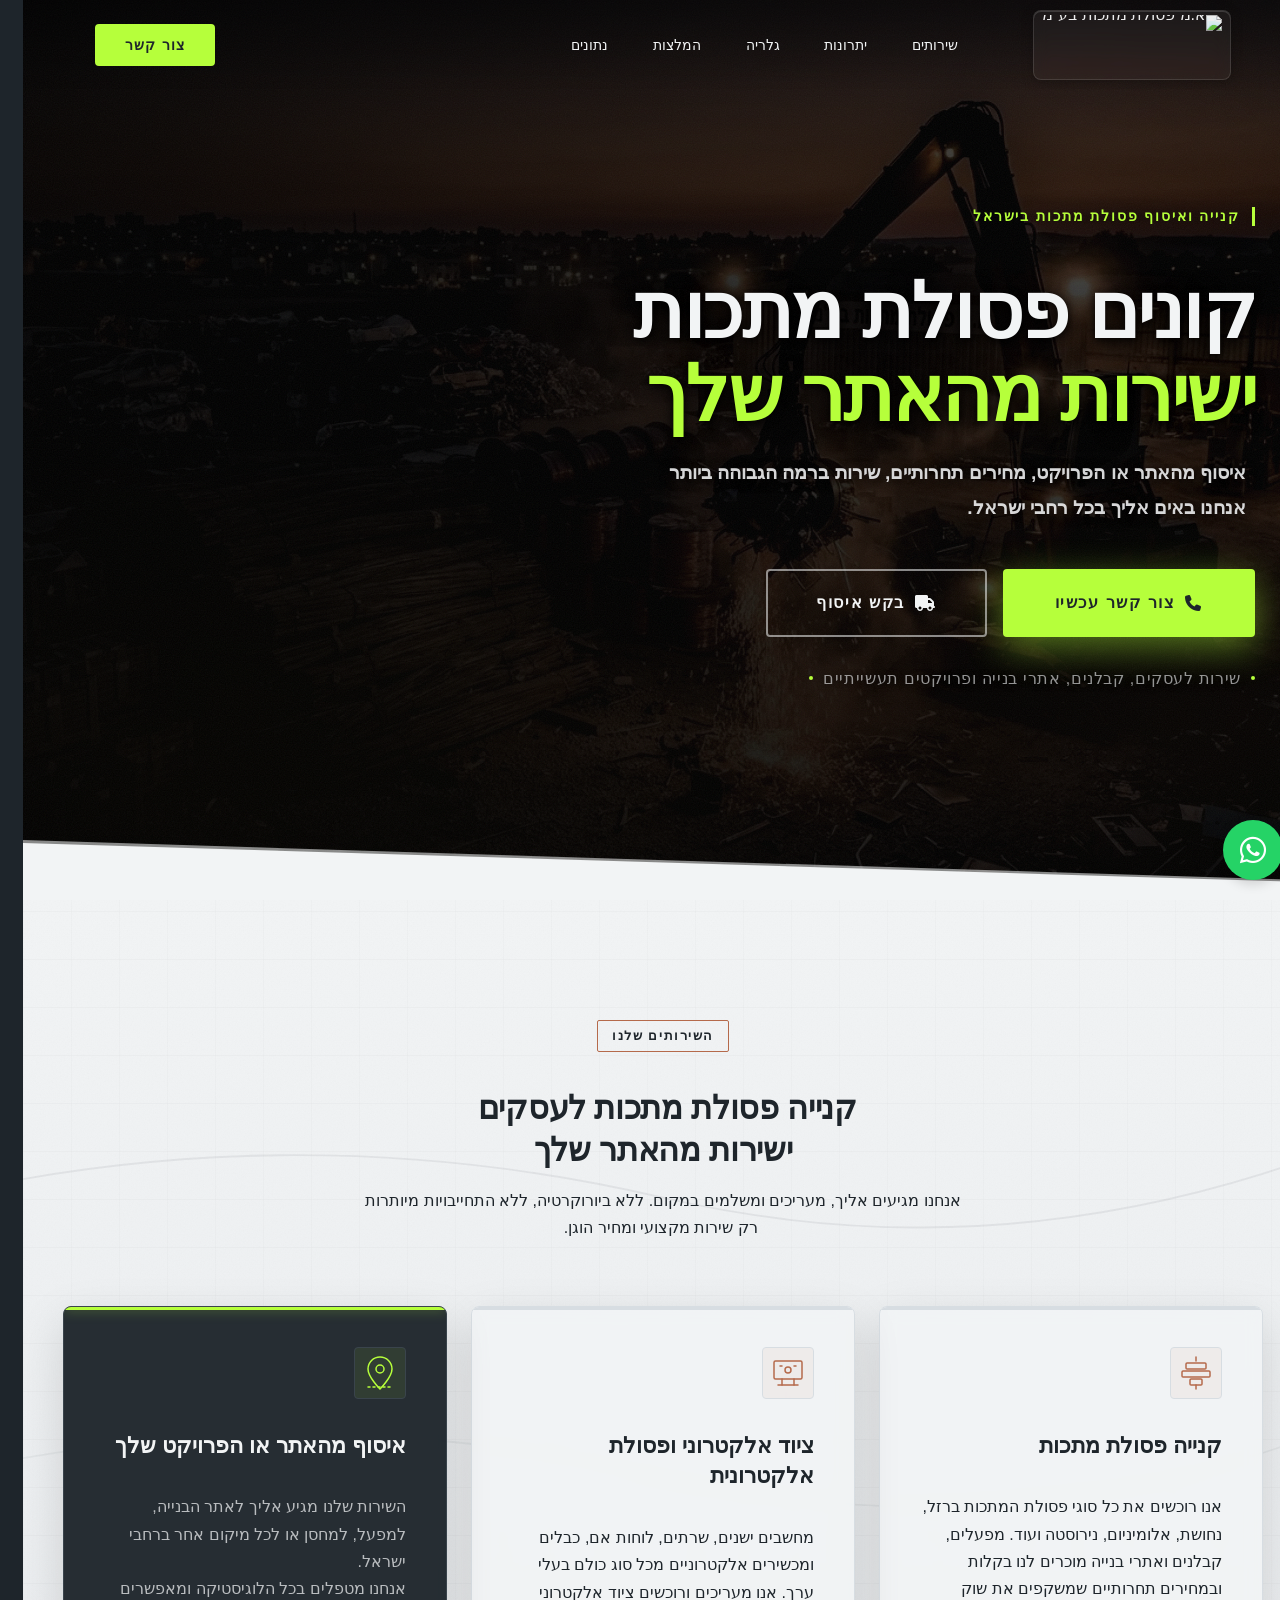
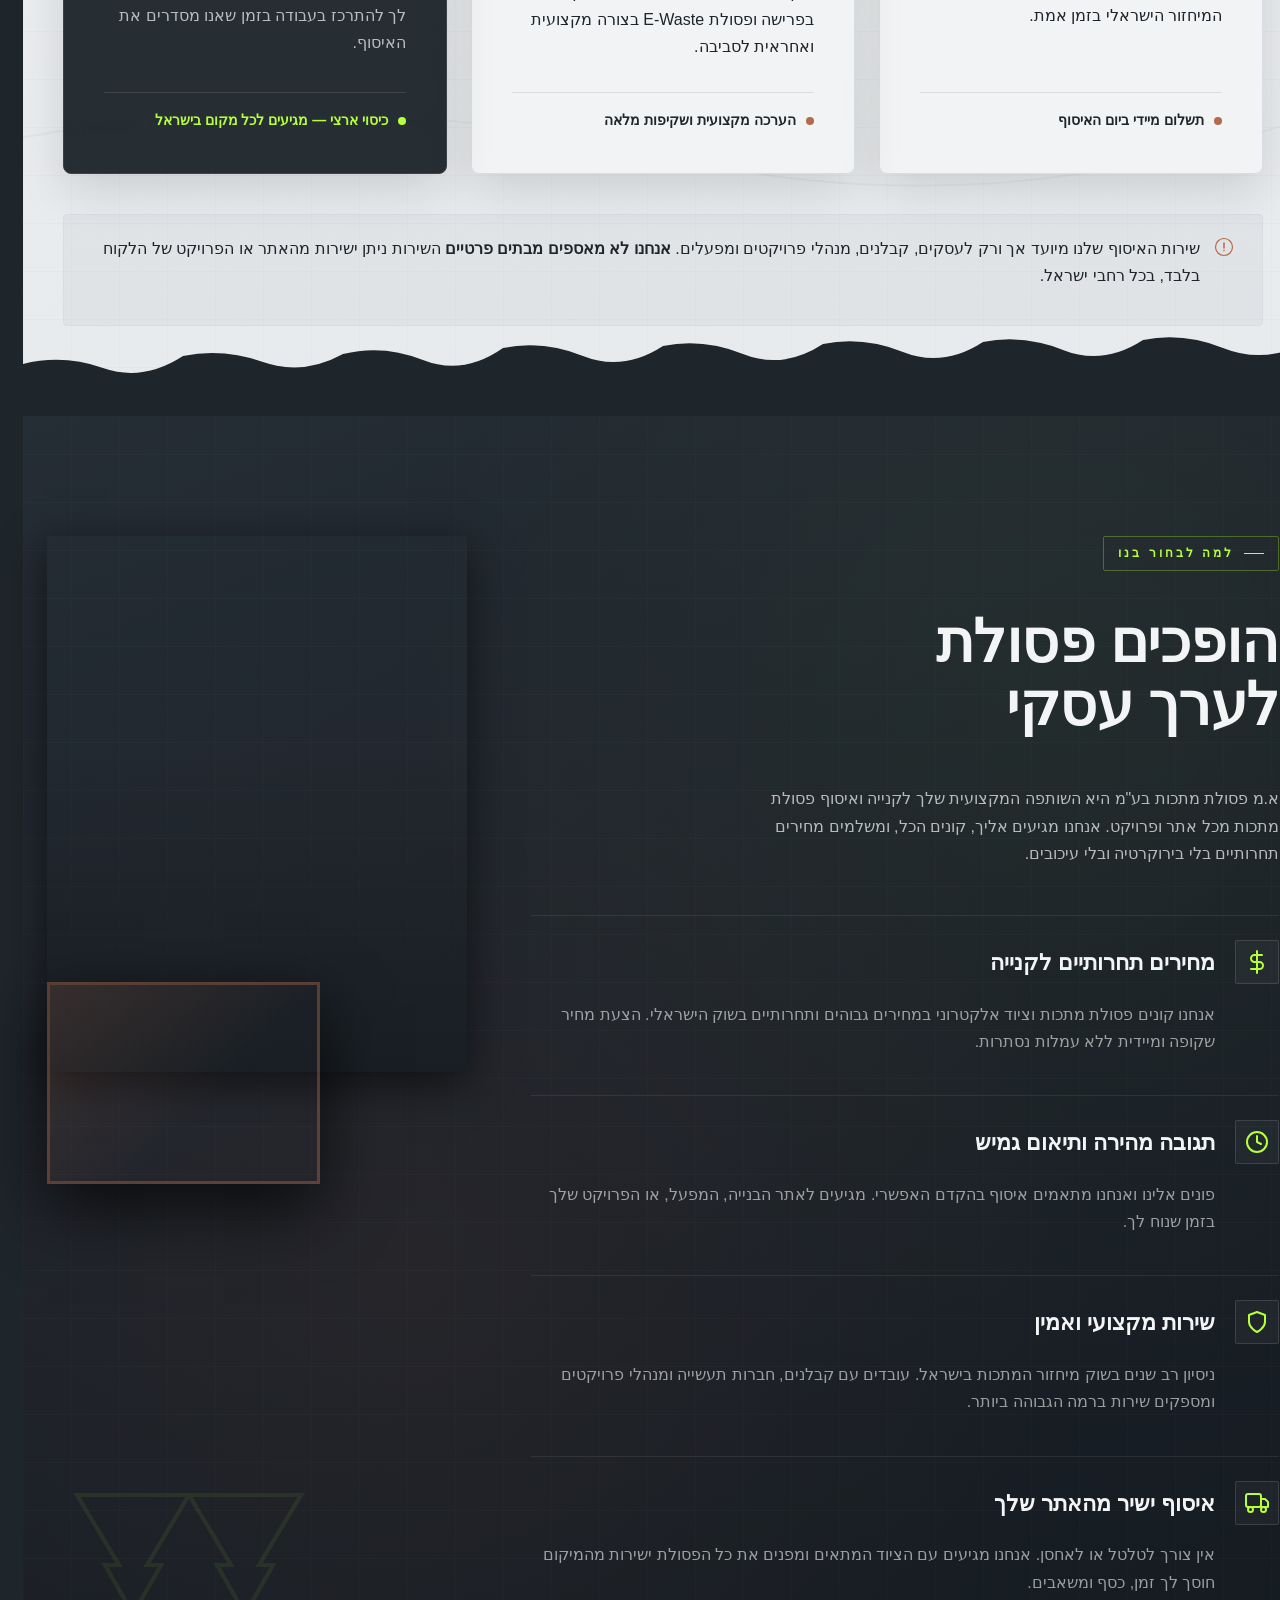
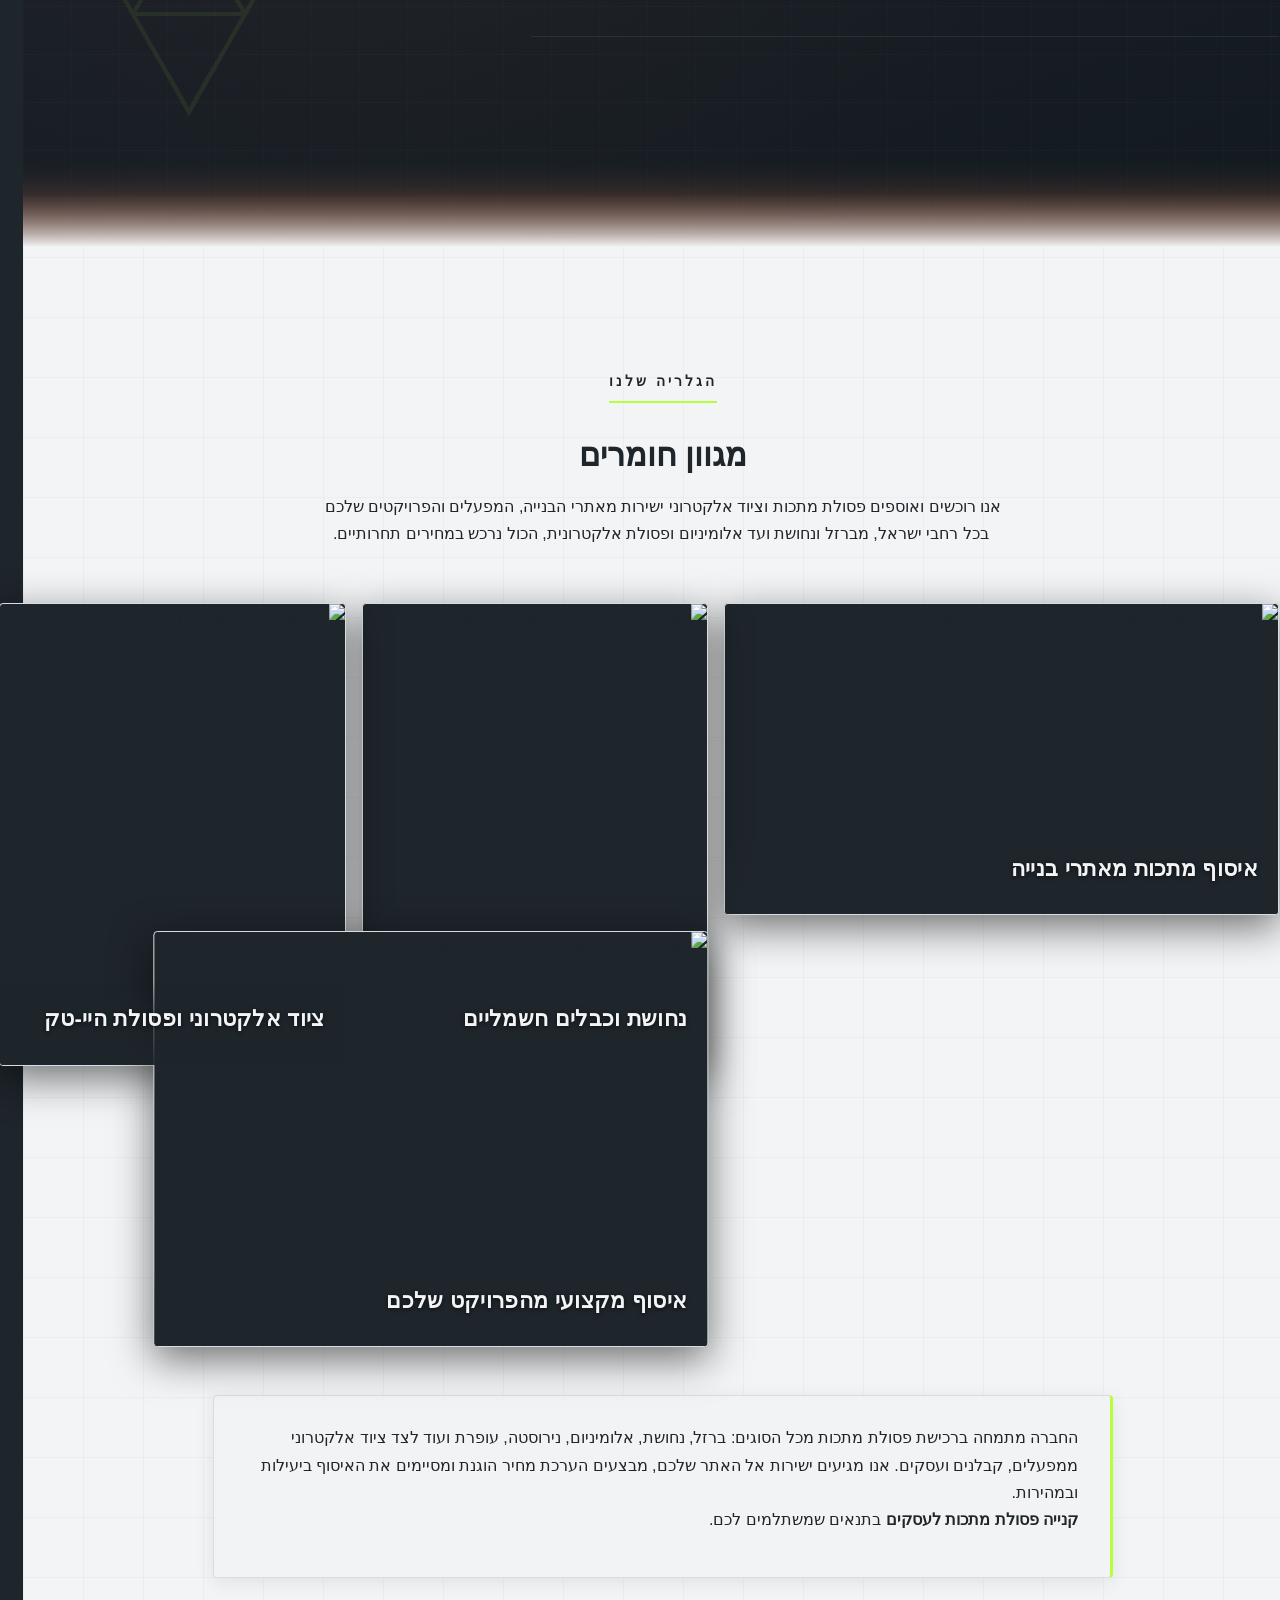
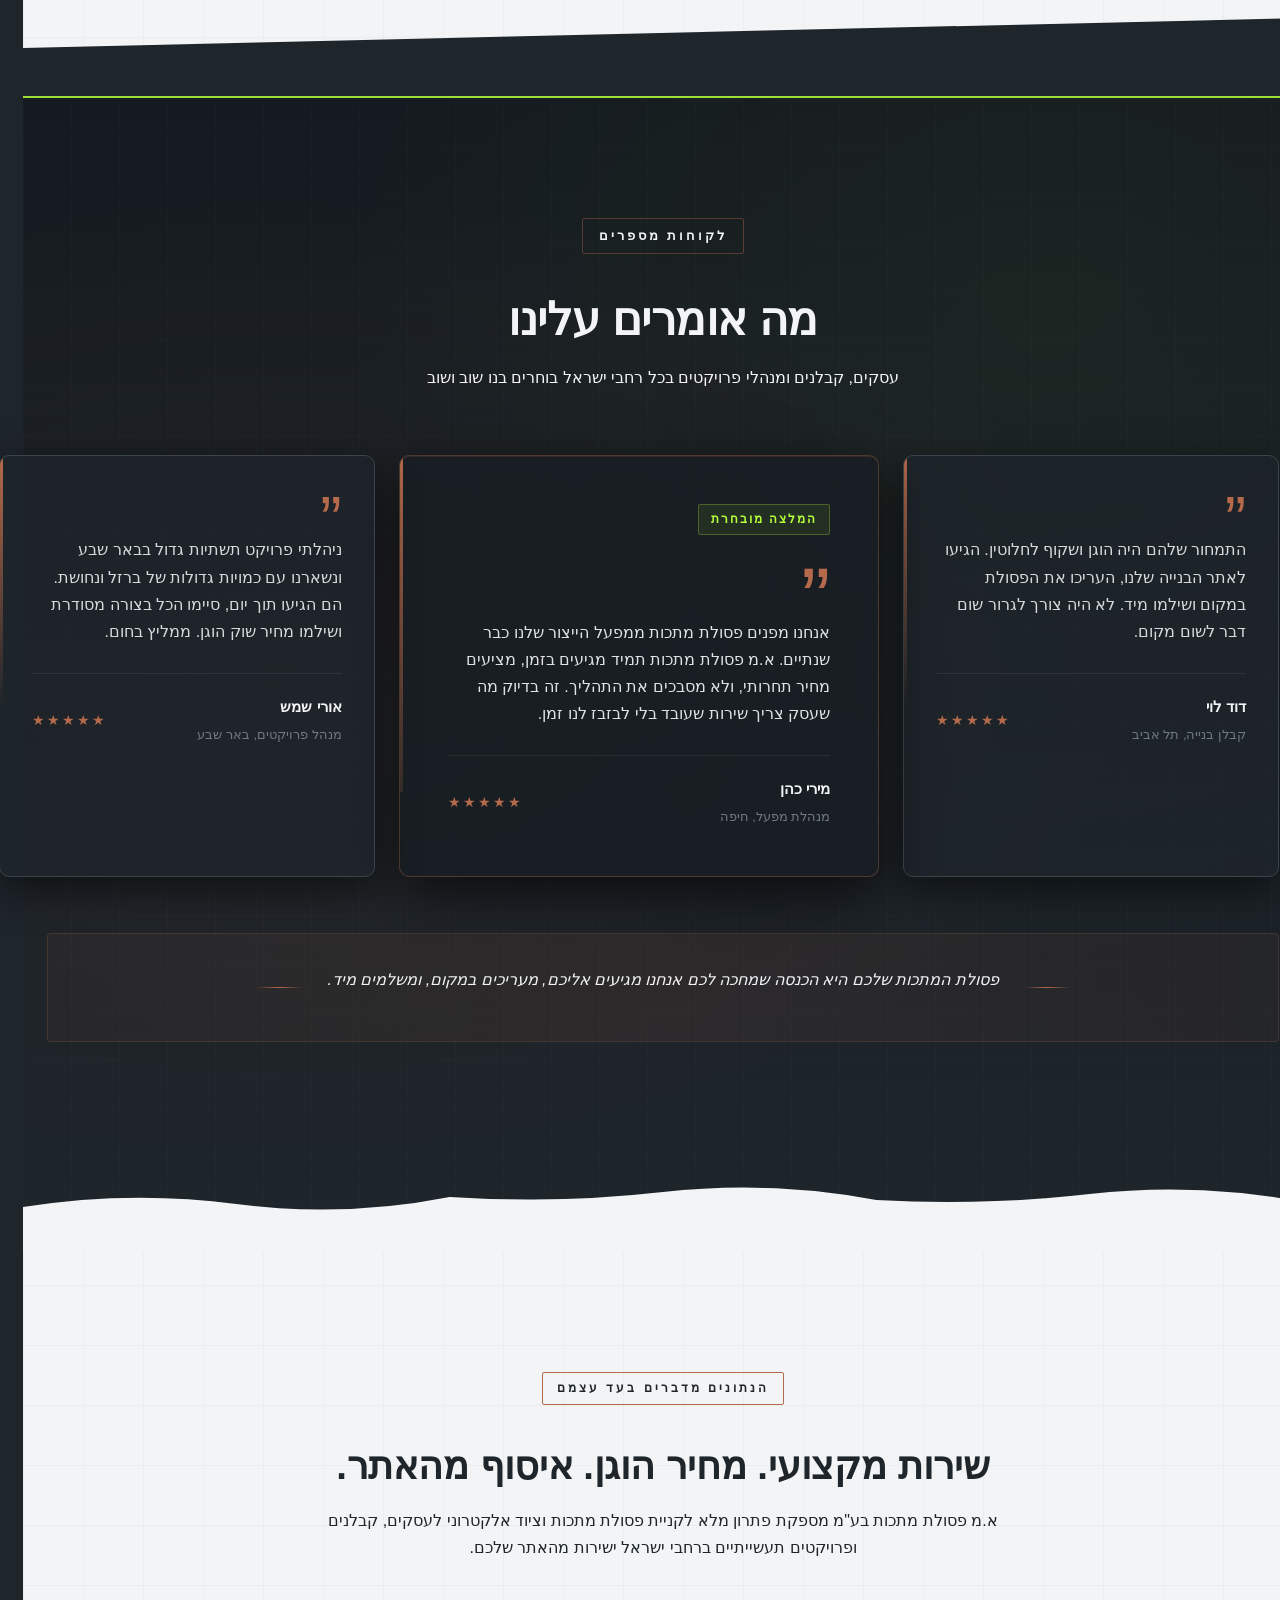
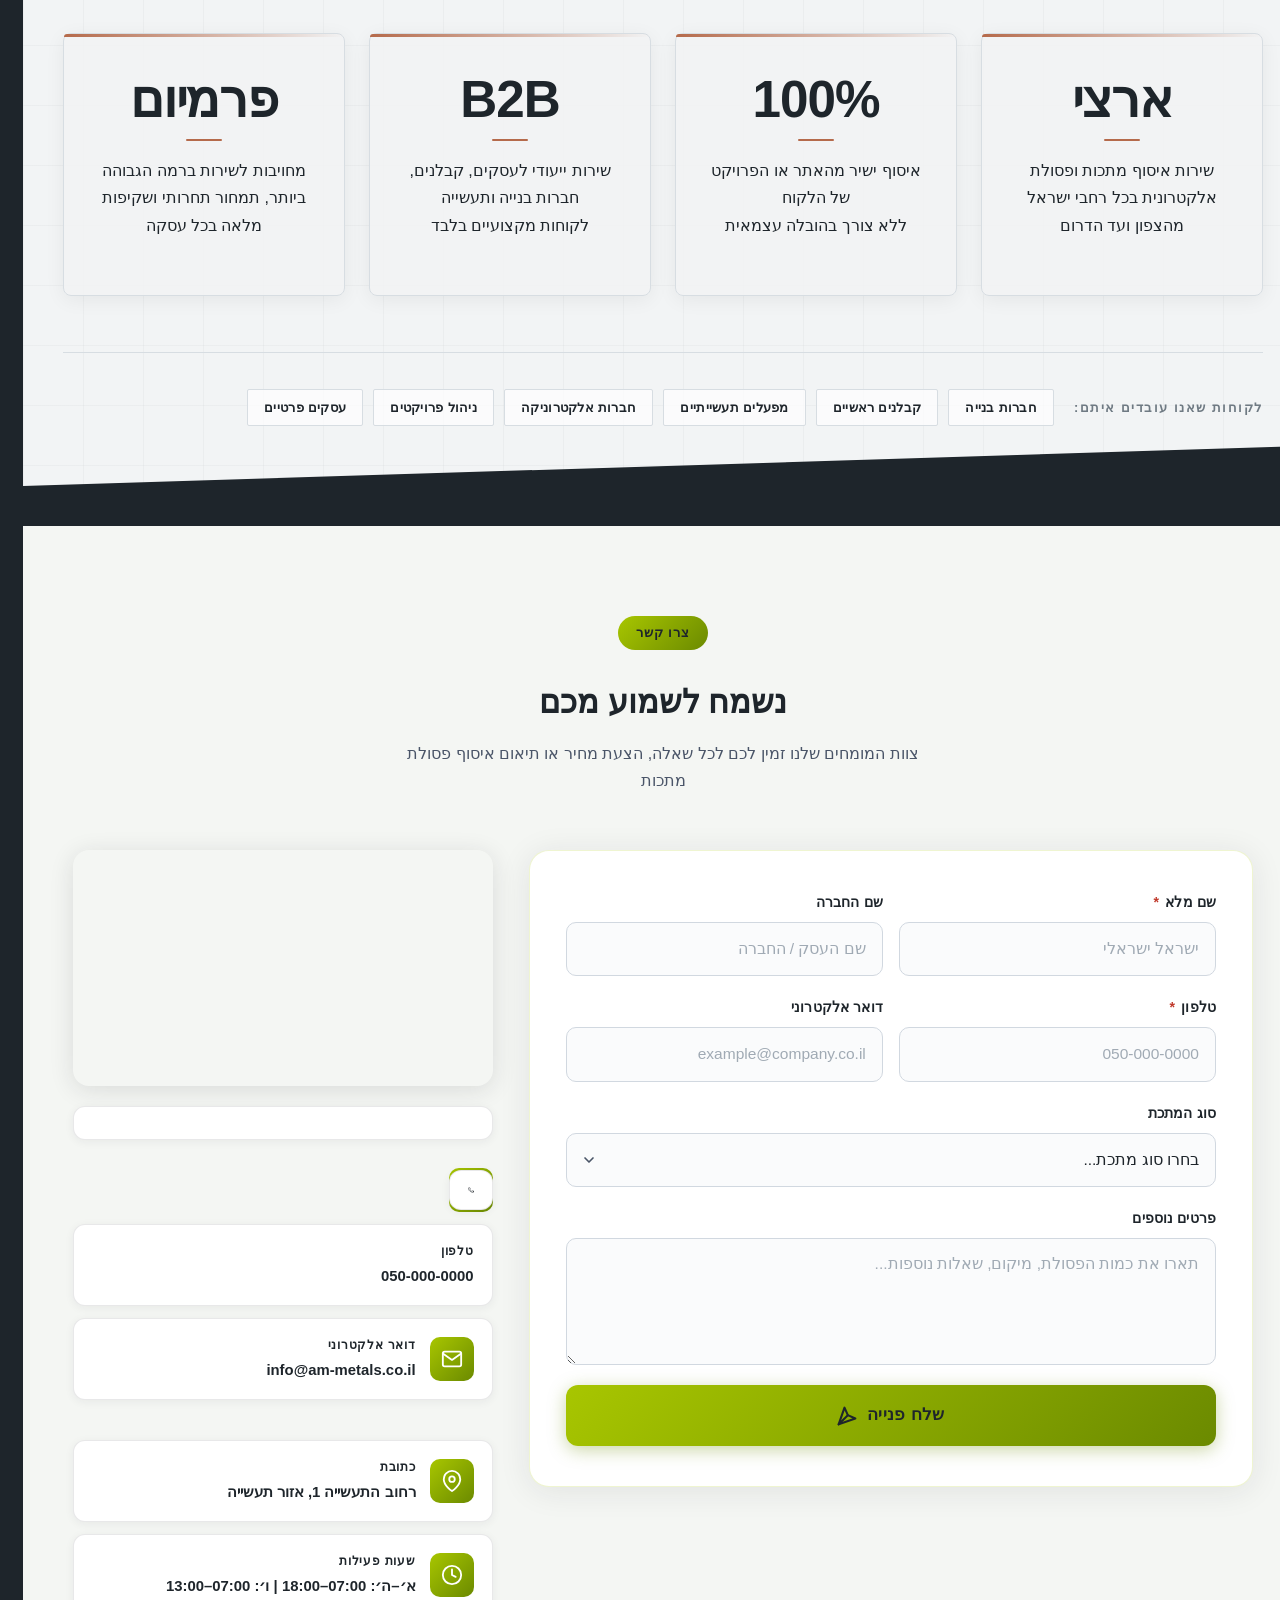
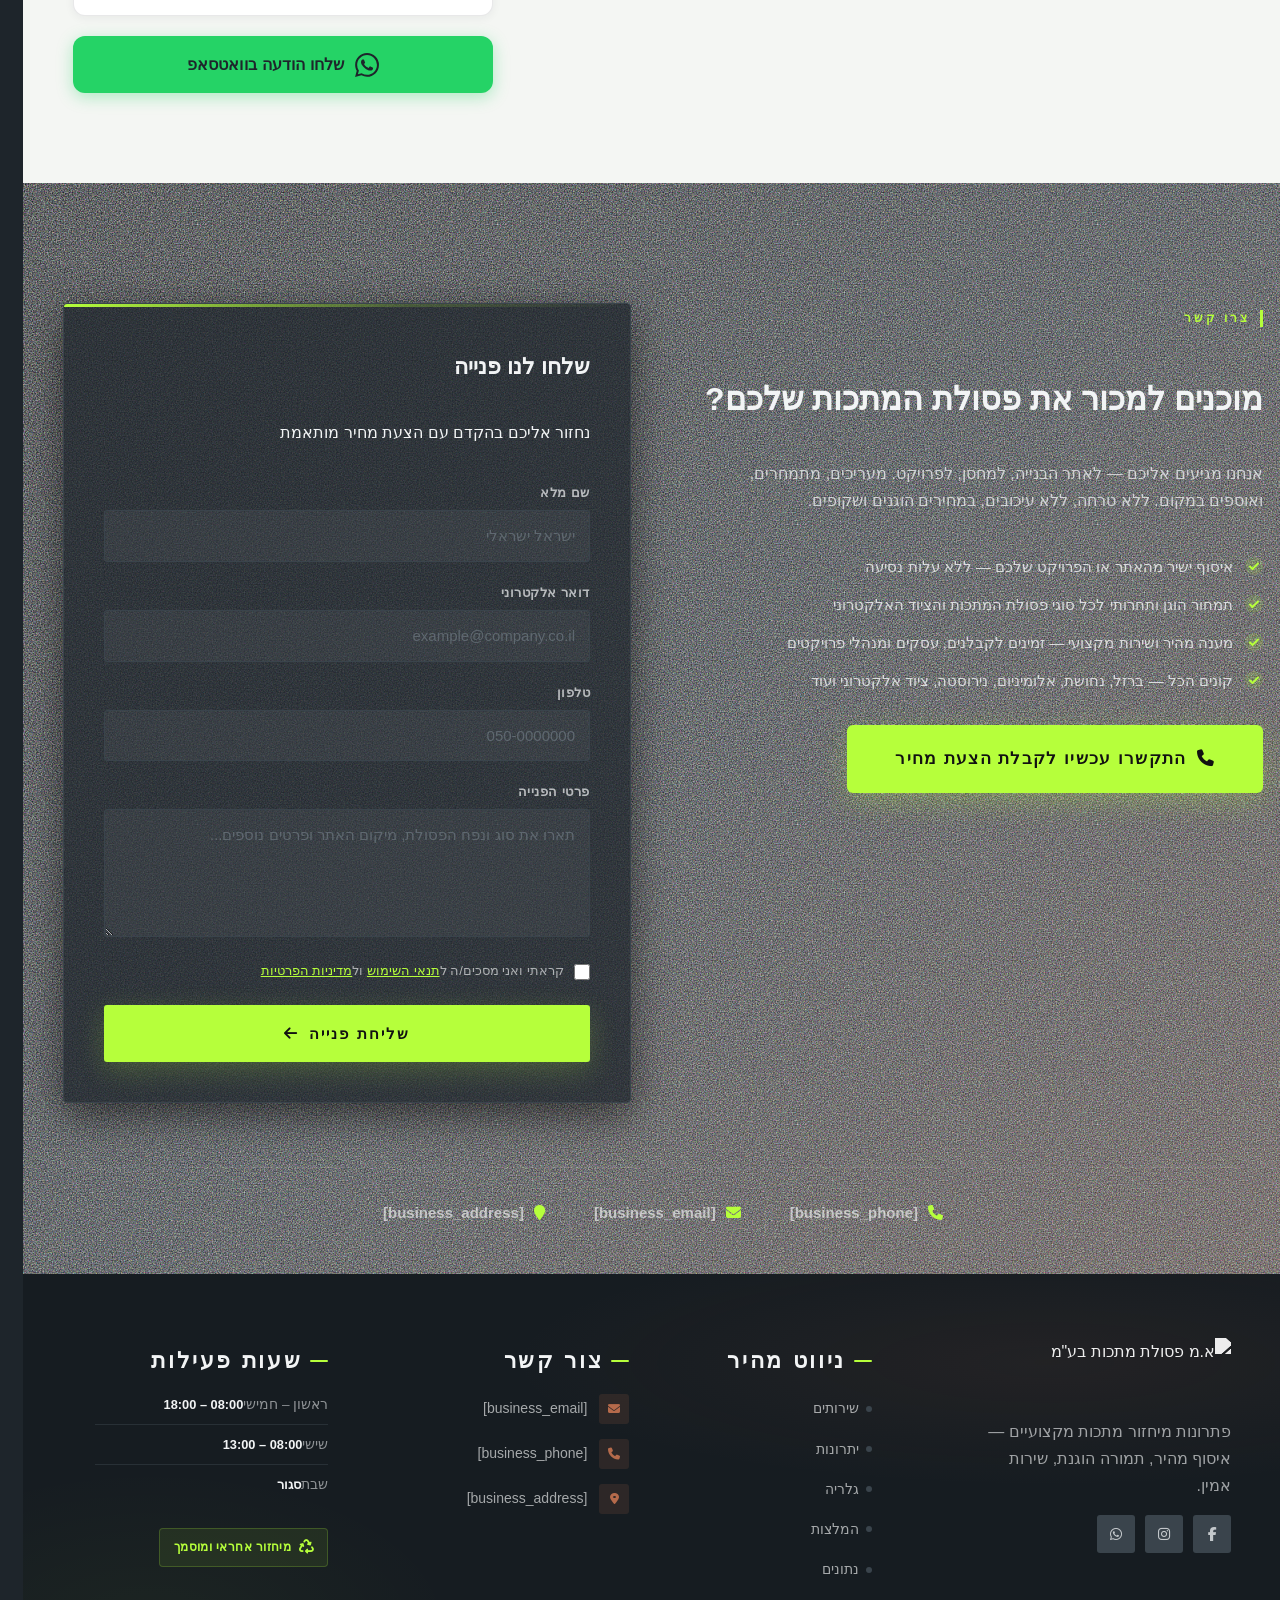
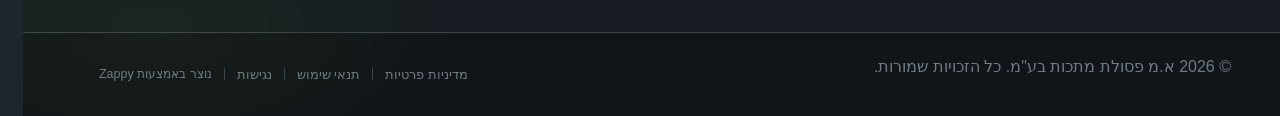
==== commit 614c1ba8: "Background sync: Progressive GitHub Sync" ====
--- a/public/index.html
+++ b/public/index.html
@@ -1 +1 @@
-<!doctype html><html dir="rtl" lang="he"><head><meta charset="UTF-8"><meta content="width=device-width,initial-scale=1" name="viewport"><meta content="index, follow" name="robots"><title>קנייה פסולת מתכות לעסקים — א.מ פסולת מתכות בע&quot;מ</title><meta content="A.M Scrap Metals Ltd. is an Israeli company specializing in purchasing and collecting scrap metals and electronic equipment directly from client sites and proje" name="description"><meta content="קנייה פסולת מתכות לעסקים, איסוף פסולת מתכות מאתר בנייה, מחיר פסולת מתכות, מיחזור מתכות בישראל" name="keywords"><link href="/assets/favicon.ico" rel="icon" type="image/x-icon"><link href="/assets/favicon-16x16.png" rel="icon" type="image/png" sizes="16x16"><link href="/assets/favicon-32x32.png" rel="icon" type="image/png" sizes="32x32"><link href="/assets/favicon-48x48.png" rel="icon" type="image/png" sizes="48x48"><link href="/assets/favicon-192x192.png" rel="icon" type="image/png" sizes="192x192"><link href="/assets/favicon-512x512.png" rel="icon" type="image/png" sizes="512x512"><link href="/assets/apple-touch-icon.png" rel="apple-touch-icon"><script>!function(){"use strict";var t="447a006e-cd28-4aaa-b9eb-6dfa39dad310",e="https://api.zappy5.com/api/analytics/track",a=18e5,n=2592e6,o=!0,i=!0,r=!0;var s=function(){var e="zappy_visitor_"+t,a=null;try{if(a=localStorage.getItem(e)){var o=JSON.parse(a),i=Date.now();if(i-o.created<n)return o.lastSeen=i,localStorage.setItem(e,JSON.stringify(o)),o.id}}catch(t){console.warn("Zappy Analytics: LocalStorage not available")}var r="zv_"+Date.now()+"_"+Math.random().toString(36).substr(2,9);try{localStorage.setItem(e,JSON.stringify({id:r,created:Date.now(),lastSeen:Date.now()}))}catch(t){}return r}(),c=function(){var e="zappy_session_"+t,n=null;try{if(n=sessionStorage.getItem(e)){var o=JSON.parse(n),i=Date.now();if(i-o.timestamp<a)return o.timestamp=i,sessionStorage.setItem(e,JSON.stringify(o)),o.id}}catch(t){console.warn("Zappy Analytics: SessionStorage not available")}var r="zs_"+Date.now()+"_"+Math.random().toString(36).substr(2,9);try{sessionStorage.setItem(e,JSON.stringify({id:r,timestamp:Date.now()}))}catch(t){}return r}();function l(a,n){n=n||{};var o={website_id:t,event_type:a,page_path:window.location.pathname,referrer:document.referrer||"direct",visitor_id:s,session_id:c,metadata:n};if(navigator.sendBeacon){var i=new Blob([JSON.stringify(o)],{type:"application/json"});navigator.sendBeacon(e,i)}else fetch(e,{method:"POST",headers:{"Content-Type":"application/json"},body:JSON.stringify(o),keepalive:!0}).catch(function(t){console.warn("Zappy Analytics: Failed to track event",t)})}o&&l("pageview",{title:document.title,url:window.location.href}),i&&document.addEventListener("click",function(t){var e=t.target;if("BUTTON"===e.tagName||e.closest("button")){var a="BUTTON"===e.tagName?e:e.closest("button");l("click",{element:"button",text:a.textContent.trim().substring(0,100),id:a.id||null,class:a.className||null})}else if("A"===e.tagName||e.closest("a")){var n="A"===e.tagName?e:e.closest("a");l("navigation",{element:"link",text:n.textContent.trim().substring(0,100),href:n.href,external:n.hostname!==window.location.hostname})}},!0),r&&document.addEventListener("submit",function(t){var e=t.target;l("form_submit",{form_id:e.id||null,form_name:e.name||null,form_action:e.action||null,form_method:e.method||"GET"})},!0);var d=Date.now();window.addEventListener("beforeunload",function(){l("page_unload",{time_on_page:Math.floor((Date.now()-d)/1e3),page_path:window.location.pathname})}),window.zappyAnalytics={track:l,getVisitorId:function(){return s},getSessionId:function(){return c}}}()</script><meta content="קנייה פסולת מתכות לעסקים — א.מ פסולת מתכות בע&quot;מ" property="og:title"><meta content="A.M Scrap Metals Ltd. is an Israeli company specializing in purchasing and collecting scrap metals and electronic equipment directly from client sites and proje" property="og:description"><meta content="summary_large_image" name="twitter:card"><meta content="קנייה פסולת מתכות לעסקים — א.מ פסולת מתכות בע&quot;מ" name="twitter:title"><meta content="A.M Scrap Metals Ltd. is an Israeli company specializing in purchasing and collecting scrap metals and electronic equipment directly from client sites and proje" name="twitter:description"><meta content="website" property="og:type"><meta content="he_IL" property="og:locale"><link href="https://cdnjs.cloudflare.com/ajax/libs/font-awesome/6.4.0/css/all.min.css" rel="stylesheet"><link href="/assets/favicon.ico" rel="icon" type="image/x-icon"><link href="/assets/favicon-16x16.png" rel="icon" type="image/png" sizes="16x16"><link href="/assets/favicon-32x32.png" rel="icon" type="image/png" sizes="32x32"><link href="/assets/favicon-48x48.png" rel="icon" type="image/png" sizes="48x48"><link href="/assets/favicon-192x192.png" rel="icon" type="image/png" sizes="192x192"><link href="/assets/favicon-512x512.png" rel="icon" type="image/png" sizes="512x512"><link href="/assets/apple-touch-icon.png" rel="apple-touch-icon"><link href="https://cdn.jsdelivr.net/npm/vanilla-cookieconsent@3/dist/cookieconsent.css" rel="stylesheet"><script src="https://cdn.jsdelivr.net/npm/vanilla-cookieconsent@3/dist/cookieconsent.umd.js"></script><script src="https://cdn.jsdelivr.net/gh/mickidum/acc_toolbar/acctoolbar/acctoolbar.min.js"></script><link href="/styles.css" rel="stylesheet"><style id="zappy-dropdown-submenu-styles">#navMenu li:has(.sub-menu),.nav-menu li:has(.sub-menu),.navbar li:has(.sub-menu),nav li:has(.sub-menu){position:relative}#navMenu .sub-menu,.nav-menu .sub-menu,.navbar .sub-menu,nav .sub-menu{display:block!important;position:absolute!important;top:100%;left:0;min-width:220px;background:#fff;border-radius:8px;box-shadow:0 8px 25px rgba(0,0,0,.15);padding:8px 0;opacity:0;visibility:hidden;transform:translateY(10px);transition:all .3s ease;z-index:1000;list-style:none;pointer-events:none}#navMenu li:hover>.sub-menu,.nav-menu li:hover>.sub-menu,.navbar li:hover>.sub-menu,nav li:hover>.sub-menu{opacity:1!important;visibility:visible!important;transform:translateY(0)!important;pointer-events:auto!important}.sub-menu li{list-style:none;margin:0;padding:0}.sub-menu a{display:block!important;padding:10px 16px!important;color:var(--text-dark,#333)!important;font-weight:500;text-decoration:none;white-space:nowrap;transition:background-color .2s}.sub-menu .zappy-nav-child>a{padding-left:28px!important;font-size:.9em!important;opacity:.85!important}[dir=rtl] .sub-menu .zappy-nav-child>a,html[lang=ar] .sub-menu .zappy-nav-child>a,html[lang=he] .sub-menu .zappy-nav-child>a{padding-left:10px!important;padding-right:28px!important}.sub-menu .zappy-nav-parent>a{font-weight:600!important}.sub-menu a:hover{background-color:#f5f5f5}[dir=rtl] .nav-menu .sub-menu,[dir=rtl] .navbar .sub-menu,[dir=rtl] nav .sub-menu,html[lang=ar] .nav-menu .sub-menu,html[lang=ar] .navbar .sub-menu,html[lang=ar] nav .sub-menu,html[lang=he] .nav-menu .sub-menu,html[lang=he] .navbar .sub-menu,html[lang=he] nav .sub-menu{left:auto!important;right:0!important}.sub-menu:empty,.sub-menu:not(:has(li)):not(:has(> a)),.sub-menu:not(:has(li:not(.zappy-hidden-menu-item))):not(:has(> a)){display:none!important;opacity:0!important;visibility:hidden!important;pointer-events:none!important}li:has(.menu-group-title):hover>.sub-menu{opacity:1!important;visibility:visible!important;transform:translateY(0)!important;pointer-events:auto!important}#navMenu>li>.menu-group-title,.nav-menu>li>.menu-group-title{display:inline-block;padding:.5rem 1rem;cursor:default;user-select:none}@media (max-width:768px){#navMenu .sub-menu,.nav-menu .sub-menu,.navbar .sub-menu,nav .sub-menu{position:static!important;transform:none!important;box-shadow:none!important;background:0 0!important;max-height:0;overflow:hidden;opacity:0;visibility:hidden;transition:max-height .3s ease,opacity .3s ease;padding:0!important;border-radius:0!important}#navMenu .sub-menu.mobile-expanded,.nav-menu .sub-menu.mobile-expanded,.navbar .sub-menu.mobile-expanded{max-height:none!important;overflow-y:visible!important;opacity:1!important;visibility:visible!important;padding:8px 0 8px 16px!important}[dir=rtl] .sub-menu.mobile-expanded,html[lang=he] .sub-menu.mobile-expanded{padding:8px 16px 8px 0!important}#navMenu li:hover>.sub-menu,.nav-menu li:hover>.sub-menu,.navbar li:hover>.sub-menu,nav li:hover>.sub-menu{opacity:0;visibility:hidden;pointer-events:none}#navMenu li>.sub-menu.mobile-expanded,.nav-menu li>.sub-menu.mobile-expanded,.navbar li>.sub-menu.mobile-expanded,nav li>.sub-menu.mobile-expanded{opacity:1!important;visibility:visible!important;pointer-events:auto!important}#navMenu li:has(.sub-menu),.nav-menu li:has(.sub-menu),.navbar li:has(.sub-menu),nav li:has(.sub-menu){display:flex!important;flex-wrap:wrap!important;align-items:center!important;position:relative!important;min-height:44px!important}#navMenu li:has(.sub-menu)>a,.nav-menu li:has(.sub-menu)>a,.navbar li:has(.sub-menu)>a,nav li:has(.sub-menu)>a{flex:1!important;min-width:0!important}#navMenu li:has(.sub-menu)>.menu-group-title,.nav-menu li:has(.sub-menu)>.menu-group-title,.navbar li:has(.sub-menu)>.menu-group-title,nav li:has(.sub-menu)>.menu-group-title{flex:1!important;min-width:0!important;padding:0!important;line-height:inherit!important}#navMenu li:has(.sub-menu)>.sub-menu,.nav-menu li:has(.sub-menu)>.sub-menu,.navbar li:has(.sub-menu)>.sub-menu,nav li:has(.sub-menu)>.sub-menu{flex-basis:100%!important;width:100%!important}#navMenu li:has(.sub-menu)>a [class*=arrow],#navMenu li:has(.sub-menu)>a [class*=chevron],.nav-menu li:has(.sub-menu)>a .fa-angle-down,.nav-menu li:has(.sub-menu)>a .fa-chevron-down,.nav-menu li:has(.sub-menu)>a [class*=arrow],.nav-menu li:has(.sub-menu)>a [class*=chevron],nav li:has(.sub-menu)>a [class*=arrow],nav li:has(.sub-menu)>a [class*=chevron]{display:none!important;visibility:hidden!important}.mobile-submenu-toggle{display:flex!important;align-items:center!important;justify-content:center!important;width:44px!important;height:auto!important;background:0 0!important;border:none!important;cursor:pointer!important;color:var(--text-light)!important;position:static!important;flex-shrink:0!important;align-self:stretch!important;z-index:2!important;padding:0!important;margin:0!important}.mobile-submenu-toggle::after{content:''!important;width:0!important;height:0!important;border-left:6px solid transparent!important;border-right:6px solid transparent!important;border-top:7px solid currentColor!important;transition:transform .3s ease!important}.mobile-submenu-toggle.expanded::after{transform:rotate(180deg)!important}.sub-menu a{padding:10px 0!important;display:block!important;color:var(--text-light)!important;white-space:normal!important}.sub-menu .zappy-nav-child>a{padding-left:28px!important;font-size:.9em!important;opacity:.85!important}[dir=rtl] .sub-menu .zappy-nav-child>a,html[lang=ar] .sub-menu .zappy-nav-child>a,html[lang=he] .sub-menu .zappy-nav-child>a{padding-left:0!important;padding-right:28px!important}.sub-menu .zappy-nav-parent>a{font-weight:600!important}#navMenu.active,.nav-menu.active{max-width:100vw!important;overflow-x:hidden!important;box-sizing:border-box!important}.navbar .sub-menu li a,.zappy-products-dropdown .sub-menu a,nav.navbar .sub-menu li a{color:var(--text-light)!important}}@media (min-width:769px){.mobile-submenu-toggle{display:none!important}}</style><style id="zappy-widget-visibility">html[dir=rtl] .whatsapp-float{right:20px!important;left:auto!important}html:not([dir]) .whatsapp-float,html[dir=ltr] .whatsapp-float{left:20px!important;right:auto!important}html[dir=rtl] #mic-access-tool-general-button,html[dir=rtl] #mic-init-access-tool #mic-access-tool-general-button,html[dir=rtl] #mic-init-access-tool .mic-access-tool-general-button,html[dir=rtl] ._access-icon,html[dir=rtl] .mic-access-tool-general-button{left:20px!important;right:auto!important}html:not([dir]) #mic-access-tool-general-button,html:not([dir]) #mic-init-access-tool #mic-access-tool-general-button,html:not([dir]) #mic-init-access-tool .mic-access-tool-general-button,html:not([dir]) ._access-icon,html:not([dir]) .mic-access-tool-general-button,html[dir=ltr] #mic-access-tool-general-button,html[dir=ltr] #mic-init-access-tool #mic-access-tool-general-button,html[dir=ltr] #mic-init-access-tool .mic-access-tool-general-button,html[dir=ltr] ._access-icon,html[dir=ltr] .mic-access-tool-general-button{right:20px!important;left:auto!important}@media (max-width:768px){.whatsapp-float{display:flex!important}}@media (min-width:769px){.whatsapp-float{display:flex!important}}@media (max-width:768px){#mic-access-tool-general-button,#mic-init-access-tool #mic-access-tool-general-button,#mic-init-access-tool .mic-access-tool-general-button,._access-icon,.mic-access-tool-general-button{display:flex!important;visibility:visible!important;opacity:1!important;pointer-events:auto!important}#mic-access-tool-box,#mic-init-access-tool #mic-access-tool-box,._access-menu,.mic-access-tool-box,div[id*=mic-access-tool-box]{visibility:hidden;opacity:0;pointer-events:auto!important}}@media (min-width:769px){#mic-access-tool-general-button,#mic-init-access-tool #mic-access-tool-general-button,#mic-init-access-tool .mic-access-tool-general-button,._access-icon,.mic-access-tool-general-button{display:flex!important;visibility:visible!important;opacity:1!important;pointer-events:auto!important}#mic-access-tool-box,#mic-init-access-tool #mic-access-tool-box,._access-menu,.mic-access-tool-box,div[id*=mic-access-tool-box]{visibility:hidden;opacity:0;pointer-events:auto!important}}</style></head><body><div style="position:fixed;top:0;left:0;width:100%;height:100%;background:#1E252B;z-index:99999;display:flex;flex-direction:column;align-items:center;justify-content:center;transition:opacity 0.8s ease, visibility 0.8s ease" id="zappy-splash-screen"><div style="display:flex;flex-direction:column;align-items:center;gap:24px"><img alt="א.מ פסולת מתכות בע״מ" src="/assets/logo-remove_background-1777998049288-tm2srv.png" style="width:180px;height:auto;animation:splashLogoPulse 1.5s ease-in-out infinite alternate"><div style="display:flex;gap:8px;align-items:center"><div style="width:8px;height:8px;border-radius:50%;background:#B6FF3B;animation:splashDot 1.2s ease-in-out infinite"></div><div style="width:8px;height:8px;border-radius:50%;background:#B6FF3B;animation:splashDot 1.2s ease-in-out 0.2s infinite"></div><div style="width:8px;height:8px;border-radius:50%;background:#B6FF3B;animation:splashDot 1.2s ease-in-out 0.4s infinite"></div></div></div></div><style>@keyframes splashLogoPulse{from{opacity:.7;transform:scale(.95)}to{opacity:1;transform:scale(1.05)}}@keyframes splashDot{0%,100%{opacity:.2;transform:translateY(0)}50%{opacity:1;transform:translateY(-6px)}}#zappy-splash-screen.hidden{opacity:0;visibility:hidden;pointer-events:none}</style><script>window.addEventListener("load",function(){setTimeout(function(){var e=document.getElementById("zappy-splash-screen");e&&(e.classList.add("hidden"),setTimeout(function(){e.remove()},900))},1800)})</script><nav class="navbar" dir="rtl"><button class="mobile-toggle" aria-label="Menu" id="mobileToggle"><svg viewBox="0 0 24 24" fill="none" height="24" width="24" class="hamburger-icon"><path d="M3 12h18M3 6h18M3 18h18" stroke="currentColor" stroke-width="2" stroke-linecap="round"/></svg> <svg viewBox="0 0 24 24" fill="none" height="24" width="24" class="close-icon" style="display:none"><path d="M18 6L6 18M6 6l12 12" stroke="currentColor" stroke-width="2" stroke-linecap="round"/></svg></button> <button class="phone-header-btn" aria-label="Call" data-phone="[business_phone]"><svg viewBox="0 0 24 24" fill="currentColor" height="20" width="20"><path d="M22 16.92v3a2 2 0 0 1-2.18 2 19.79 19.79 0 0 1-8.63-3.07 19.5 19.5 0 0 1-6-6 19.79 19.79 0 0 1-3.07-8.67A2 2 0 0 1 4.11 2h3a2 2 0 0 1 2 1.72 12.84 12.84 0 0 0 .7 2.81 2 2 0 0 1-.45 2.11L8.09 9.91a16 16 0 0 0 6 6l1.27-1.27a2 2 0 0 1 2.11-.45 12.84 12.84 0 0 0 2.81.7A2 2 0 0 1 22 16.92z"/></svg></button><div class="nav-container"><div class="nav-right-group"><div class="nav-brand"><a href="/" class="logo-link"><img alt="א.מ פסולת מתכות בע&quot;מ" src="/assets/logo-1777999005056-pjy7kc.webp?v=1777999005348-zlgy82" class="logo"></a></div><ul class="nav-menu" id="navMenu"><li><a href="#services">שירותים</a></li><li><a href="#benefits">יתרונות</a></li><li><a href="#showcase">גלריה</a></li><li><a href="#testimonials">המלצות</a></li><li><a href="#stats">נתונים</a></li></ul></div><div class="nav-cta-container"><a href="#contact" class="nav-cta-btn">צור קשר</a></div></div></nav><script>window.addEventListener("load",function(){const e=document.querySelector(".navbar, nav, header");if(!e)return void console.log("[Navbar] Navbar element not found");let t=document.getElementById("mobileToggle")||document.querySelector(".mobile-toggle")||document.querySelector(".hamburger")||document.querySelector(".hamburger-menu")||document.querySelector(".menu-toggle")||document.querySelector(".burger-menu")||document.querySelector('[aria-label="Menu"]')||document.querySelector('[aria-label="תפריט"]');const o=document.querySelector(".phone-header-btn"),n=window.getComputedStyle(e);let r=n.backgroundColor;if(console.log("[Navbar] Initial navbar background:",r),"transparent"===r||"rgba(0, 0, 0, 0)"===r||r.startsWith("rgba")&&r.includes(", 0)")){const e=n.backgroundImage;if(e&&"none"!==e)console.log("[Navbar] Navbar has background image/gradient, using dark text"),r="rgb(240, 240, 240)";else{const e=window.getComputedStyle(document.body).backgroundColor;console.log("[Navbar] Navbar transparent, using body background:",e),r=e}}const i=r.match(/\d+/g);if(i&&i.length>=3){const e=(.299*parseInt(i[0])+.587*parseInt(i[1])+.114*parseInt(i[2]))/255;console.log("[Navbar] Mobile button colors preserved from Claude CSS (luminance:",e.toFixed(2)+")");const n=document.createElement("style");n.id="zappy-mobile-nav-fix";document.documentElement.lang;document.documentElement.dir,n.textContent='\n        /* Hide mobile buttons on desktop, show only on mobile */\n        @media (min-width: 769px) {\n          .mobile-toggle,\n          .phone-header-btn {\n            display: none !important;\n          }\n        }\n        \n        /* Show and position mobile buttons correctly on mobile */\n        @media (max-width: 768px) {\n          .mobile-toggle,\n          .phone-header-btn {\n            position: absolute !important;\n            top: 50% !important;\n            transform: translateY(-50%) !important;\n            z-index: 1001 !important;\n            display: flex !important;\n            align-items: center !important;\n            justify-content: center !important;\n            width: 36px !important;\n            height: 36px !important;\n            border-radius: 50% !important;\n            border: none !important;\n            cursor: pointer !important;\n            padding: 6px !important;\n            background: none !important;\n            color: var(--nav-text, var(--text-light)) !important;\n          }\n          \n          /* LTR positioning (default): hamburger LEFT, phone RIGHT */\n          html:not([dir="rtl"]):not([lang="he"]):not([lang="ar"]) .mobile-toggle,\n          html[dir="ltr"] .mobile-toggle {\n            left: 12px !important;\n            right: auto !important;\n          }\n          html:not([dir="rtl"]):not([lang="he"]):not([lang="ar"]) .phone-header-btn,\n          html[dir="ltr"] .phone-header-btn {\n            right: 12px !important;\n            left: auto !important;\n          }\n          \n          /* RTL positioning: hamburger RIGHT, phone LEFT */\n          html[dir="rtl"] .mobile-toggle,\n          html[lang="he"] .mobile-toggle,\n          html[lang="ar"] .mobile-toggle {\n            right: 12px !important;\n            left: auto !important;\n          }\n          html[dir="rtl"] .phone-header-btn,\n          html[lang="he"] .phone-header-btn,\n          html[lang="ar"] .phone-header-btn {\n            left: 12px !important;\n            right: auto !important;\n          }\n          \n          /* CRITICAL: Ensure nav-container has min-height on mobile */\n          /* All children are positioned absolutely/fixed on mobile, so height:auto collapses to 0 */\n          .nav-container {\n            min-height: 70px !important;\n            position: relative !important;\n          }\n          \n          /* Ensure SVG icons are properly sized and inherit color */\n          .mobile-toggle svg,\n          .phone-header-btn svg {\n            width: 24px !important;\n            height: 24px !important;\n            /* Don\'t force display - let JavaScript control hamburger/close toggle */\n          }\n          \n          /* Reset nav-cta-container on mobile - remove desktop box-shadow/padding */\n          /* that creates a visible ghost box when CTA button is hidden */\n          .nav-cta-container {\n            box-shadow: none !important;\n            padding: 0 !important;\n          }\n          \n          /* Hide nav-cta-container entirely on mobile when there\'s no lang-switcher */\n          /* (only the CTA button is inside, and it\'s hidden on mobile) */\n          .nav-cta-container:not(:has(.lang-switcher)) {\n            display: none !important;\n          }\n          \n          /* CRITICAL: Prevent hero image fade gradient from bleeding over headline text */\n          /* The .image-fade-gradient has bottom: -30px (extends below parent) */\n          /* On mobile stacked layout, this overlaps the h1 text below the image */\n          .hero-image-column {\n            overflow: hidden !important;\n          }\n          .image-fade-gradient {\n            bottom: 0 !important;\n          }\n          \n          /* Hide desktop language switcher on mobile - hamburger menu handles it */\n          /* High specificity to override stored CSS */\n          .lang-switcher,\n          .nav-cta-container .lang-switcher,\n          .nav-container .lang-switcher,\n          .navbar .lang-switcher,\n          .navbar .nav-cta-container .lang-switcher {\n            display: none !important;\n          }\n        }\n      ';const r=document.getElementById("zappy-mobile-nav-fix");r&&r.remove(),document.head.appendChild(n),console.log("[Navbar] Critical CSS injected for mobile nav positioning");const a=window.innerWidth<=768;if(t){const e=t.querySelector(".hamburger-icon"),o=t.querySelector(".close-icon");e&&(e.style.setProperty("width","24px","important"),e.style.setProperty("height","24px","important"),e.style.setProperty("display","block","important")),o&&(o.style.setProperty("width","24px","important"),o.style.setProperty("height","24px","important"),o.style.setProperty("display","none","important")),a?(t.style.setProperty("position","absolute","important"),t.style.setProperty("top","50%","important"),t.style.setProperty("transform","translateY(-50%)","important"),t.style.setProperty("z-index","1001","important"),t.style.removeProperty("left"),t.style.removeProperty("right"),console.log("[Navbar] Mobile toggle positioning applied (mobile viewport)")):(t.style.removeProperty("position"),t.style.removeProperty("top"),t.style.removeProperty("transform"),t.style.removeProperty("z-index"),t.style.removeProperty("left"),t.style.removeProperty("right"),console.log("[Navbar] Desktop viewport - cleared mobile toggle inline positioning"))}if(o){const e=o.querySelector("svg");e&&(e.style.width="24px",e.style.height="24px",e.setAttribute("width","24"),e.setAttribute("height","24")),a?(o.style.setProperty("position","absolute","important"),o.style.setProperty("top","50%","important"),o.style.setProperty("transform","translateY(-50%)","important"),o.style.setProperty("z-index","1001","important"),o.style.removeProperty("left"),o.style.removeProperty("right"),console.log("[Navbar] Phone button positioning applied (mobile viewport)")):(o.style.removeProperty("position"),o.style.removeProperty("top"),o.style.removeProperty("transform"),o.style.removeProperty("z-index"),o.style.removeProperty("left"),o.style.removeProperty("right"),console.log("[Navbar] Desktop viewport - cleared phone button inline positioning"))}}else console.log("[Navbar] Could not parse background color:",r);t=document.getElementById("mobileToggle")||document.querySelector(".mobile-toggle")||document.querySelector(".hamburger")||document.querySelector(".hamburger-menu")||document.querySelector(".menu-toggle")||document.querySelector(".burger-menu")||document.querySelector('[aria-label="Menu"]')||document.querySelector('[aria-label="תפריט"]');const a=document.getElementById("navMenu")||document.querySelector(".nav-menu")||document.querySelector(".nav-links")||document.querySelector("nav ul:not(.submenu)");if(!t||!a)return void console.log("[Navbar] Mobile toggle or menu not found:",{toggle:!!t,menu:!!a});a.id||(a.id="navMenu"),console.log("[Navbar] Initializing mobile menu...");const l=t.cloneNode(!0);t.parentNode.replaceChild(l,t),l.addEventListener("click",function(e){e.preventDefault(),e.stopPropagation();const t=this.querySelector(".hamburger-icon"),o=this.querySelector(".close-icon");a.classList.contains("active")?(a.classList.remove("active"),t&&t.style.setProperty("display","block","important"),o&&o.style.setProperty("display","none","important"),document.body.style.overflow="",console.log("[Navbar] Menu closed")):(a.classList.add("active"),t&&t.style.setProperty("display","none","important"),o&&o.style.setProperty("display","block","important"),document.body.style.overflow="hidden",console.log("[Navbar] Menu opened"))}),a.querySelectorAll("a").forEach(function(e){e.addEventListener("click",function(){if("#"===this.getAttribute("href"))return;const e=l.querySelector(".hamburger-icon"),t=l.querySelector(".close-icon");a.classList.remove("active"),e&&e.style.setProperty("display","block","important"),t&&t.style.setProperty("display","none","important"),document.body.style.overflow="",console.log("[Navbar] Menu closed (link clicked)")})});var s=a.querySelectorAll(".dropdown-toggle");s.forEach(function(e){e.addEventListener("click",function(e){e.preventDefault(),e.stopPropagation();var t=this.closest(".nav-dropdown");t&&(t.parentNode.querySelectorAll(".nav-dropdown.open").forEach(function(e){e!==t&&e.classList.remove("open")}),t.classList.toggle("open"),console.log("[Navbar] Dropdown toggled:",t.classList.contains("open")?"open":"closed"))})}),document.addEventListener("click",function(e){e.target.closest(".nav-dropdown")||document.querySelectorAll(".nav-dropdown.open").forEach(function(e){e.classList.remove("open")})}),console.log("[Navbar] Dropdown handlers initialized for "+s.length+" dropdowns"),o&&o.addEventListener("click",function(){const e=document.querySelectorAll('a[href^="tel:"]'),t=e.length>0?e[0].getAttribute("href").replace("tel:",""):"[business_phone]";window.location.href="tel:"+t,console.log("[Navbar] Phone button clicked")}),console.log("[Navbar] Mobile menu initialized successfully")})</script><main><section class="zappy-animated index-hero-section" id="hero" data-layout-spec="בית-hero" data-zappy-anim-delay="0s" data-zappy-anim-duration="0.7s" data-zappy-animate="fade-in" dir="rtl" style="animation:0.7s ease 0s 1 normal forwards running zappy-fade-in" data-hero-type="fullscreen-scrim"><div class="index-hero-bg" style="font-size:16px"><video aria-hidden="true" autoplay class="index-hero-video" loop muted playsinline poster="assets/site-index-hero-image-1.webp"><source src="https://cdn.coverr.co/videos/coverr-a-scrap-metal-yard-7626/1080p.mp4" type="video/mp4"><img alt="מגרש פסולת מתכות תעשייתי עם ציוד אלקטרוני וחומרי גרט בישראל" src="/assets/site-index-hero-image-1.webp" data-context="Dramatic wide-angle industrial scrap yard scene at dusk in Israel: massive piles of bundled steel rods, crushed car bodies, copper wire coils, and electronic equipment crates stacked high. A heavy loader machine is actively moving metal scrap with sparks and warm copper-orange light glowing from machinery. Dark cinematic mood with visible steel textures, controlled grain, and industrial atmosphere. Ultra-realistic photography, high contrast, moody lighting." data-placeholder="index-hero-image-1" height="900" width="1440" data-hero-bg="true"></video></div><div class="index-hero-rust-overlay" style="font-size:16px" aria-hidden="true"></div><div class="index-hero-scrim" style="font-size:16px" aria-hidden="true"></div><div class="index-hero-grain" style="font-size:16px" aria-hidden="true"></div><div class="index-hero-container" style="font-size:16px"><div class="index-hero-content" style="font-size:16px"><p><span class="index-hero-label" style="font-size:13.6px">קנייה ואיסוף פסולת מתכות בישראל</span></p><h1 class="index-hero-h1" style="font-size:76.8px">קונים פסולת מתכות<br><span class="index-hero-accent" style="font-size:76.8px">ישירות מהאתר שלך</span></h1><h3 class="index-hero-subtitle" style="font-size:19.2px;outline:none;max-width:604px;margin-left:auto;margin-right:auto" data-zappy-text-width="custom">איסוף מהאתר או הפרויקט, מחירים תחרותיים, שירות ברמה הגבוהה ביותר&nbsp;<br class="index-hero-br">אנחנו באים אליך בכל רחבי ישראל.</h3><div class="index-hero-ctas" style="font-size:16px"><a href="#contact" class="index-hero-btn-primary" style="font-size:16px" data-element-id="btn-1777998192090-h0cgxz5e9" data-element-type="button" data-native-element="true"><i class="fa fa-phone" aria-hidden="true"></i> צור קשר עכשיו </a><a href="#contact" class="index-hero-btn-secondary" style="font-size:16px" data-element-id="btn-1777998192090-vg3v1041u" data-element-type="button" data-native-element="true"><i class="fa fa-truck" aria-hidden="true"></i> בקש איסוף</a></div><p class="index-hero-trust" style="font-size:16px"><span class="index-hero-trust-dot" style="font-size:16px" aria-hidden="true"></span> שירות לעסקים, קבלנים, אתרי בנייה ופרויקטים תעשייתיים <span class="index-hero-trust-dot" style="font-size:16px" aria-hidden="true"></span><br></p></div></div><div class="index-hero-divider-wrapper" style="font-size:16px"><svg viewBox="0 0 1440 90" xmlns="http://www.w3.org/2000/svg" aria-hidden="true" data-no-icon-edit="true" preserveAspectRatio="none"><path d="M0,30 L1440,70 L1440,74 L0,34 Z" fill="var(--bg-light)" opacity="0.55"/><path d="M0,90 L0,33 L1440,72 L1440,90 Z" fill="var(--bg-light)"/></svg></div></section><section class="zappy-animated index-services-section" id="services" data-layout-spec="בית-services" data-zappy-anim-delay="0.1s" data-zappy-anim-duration="0.7s" data-zappy-animate="fade-in" dir="rtl" style="animation:0.7s ease 0.1s 1 normal forwards running zappy-fade-in"><div class="iss-texture-overlay" style="font-size:16px" aria-hidden="true"></div><svg viewBox="0 0 1280 600" xmlns="http://www.w3.org/2000/svg" aria-hidden="true" data-no-icon-edit="true" preserveAspectRatio="none" class="iss-contour-lines"><path d="M0,150 Q320,120 640,160 T1280,140" stroke="rgba(30,37,43,0.07)" stroke-width="1" fill="none"/><path d="M0,300 Q320,270 640,310 T1280,290" stroke="rgba(30,37,43,0.05)" stroke-width="1" fill="none"/><path d="M0,450 Q320,420 640,460 T1280,440" stroke="rgba(30,37,43,0.04)" stroke-width="1" fill="none"/></svg><div class="iss-container" style="font-size:16px"><div class="iss-intro" style="font-size:16px"><p><span class="iss-eyebrow" style="color:rgb(30, 37, 43) !important;font-size:13px">השירותים שלנו</span></p><h2 class="iss-heading" style="font-size:32px">קנייה פסולת מתכות לעסקים&nbsp;<br>ישירות מהאתר שלך</h2><p class="iss-subheading" style="color:rgb(30, 37, 43) !important;font-size:16px">אנחנו מגיעים אליך, מעריכים ומשלמים במקום. ללא ביורוקרטיה, ללא התחייבויות מיותרות<br>&nbsp;רק שירות מקצועי ומחיר הוגן.</p></div><div class="zappy-preserve-css-grid iss-grid" style="display:grid;--zappy-grid-cols:repeat(3, minmax(0, 1fr));align-items:stretch !important;font-size:16px;grid-template-columns:repeat(3, minmax(0, 1fr))" data-original-gap="24px" data-original-item-width="384" data-zappy-explicit-columns="true" data-zappy-auto-grid="true" id="zappy-auto-grid-1777998192137-bwe4ro"><article class="iss-card" data-grid-item-index="0"><div class="iss-card-accent-line" style="font-size:16px"></div><div class="iss-card-icon-wrap" style="font-size:16px"><svg viewBox="0 0 40 40" fill="none" height="40" width="40" xmlns="http://www.w3.org/2000/svg" data-element-type="icon" data-icon-type="svg" aria-hidden="true"><rect height="6" width="28" rx="1" x="6" y="18" stroke="currentColor" stroke-width="1.5"/><rect height="6" width="20" rx="1" x="10" y="10" stroke="currentColor" stroke-width="1.5"/><rect height="6" width="12" rx="1" x="14" y="26" stroke="currentColor" stroke-width="1.5"/><path d="M20 4 L20 8" stroke="currentColor" stroke-width="1.5" stroke-linecap="round"/><path d="M20 32 L20 36" stroke="currentColor" stroke-width="1.5" stroke-linecap="round"/></svg></div><div class="iss-card-content" style="font-size:16px"><h3 class="iss-card-title" style="font-size:22px">קנייה פסולת מתכות</h3><p class="iss-card-text" style="color:rgb(30, 37, 43) !important;font-size:16px">אנו רוכשים את כל סוגי פסולת המתכות ברזל, נחושת, אלומיניום, נירוסטה ועוד. מפעלים, קבלנים ואתרי בנייה מוכרים לנו בקלות ובמחירים תחרותיים שמשקפים את שוק המיחזור הישראלי בזמן אמת.</p><div class="iss-card-benefit" style="font-size:14px"><span class="iss-benefit-dot" style="font-size:14px" aria-hidden="true"></span> <span style="font-size:14px">תשלום מיידי ביום האיסוף</span></div></div></article><article class="iss-card" data-grid-item-index="1"><div class="iss-card-accent-line" style="font-size:16px"></div><div class="iss-card-icon-wrap" style="font-size:16px"><svg viewBox="0 0 40 40" fill="none" height="40" width="40" xmlns="http://www.w3.org/2000/svg" data-element-type="icon" data-icon-type="svg" aria-hidden="true"><rect height="18" width="28" rx="1.5" x="6" y="8" stroke="currentColor" stroke-width="1.5"/><path d="M14 26 L14 32" stroke="currentColor" stroke-width="1.5" stroke-linecap="round"/><path d="M26 26 L26 32" stroke="currentColor" stroke-width="1.5" stroke-linecap="round"/><path d="M10 32 L30 32" stroke="currentColor" stroke-width="1.5" stroke-linecap="round"/><circle cx="20" cy="17" r="3" stroke="currentColor" stroke-width="1.5"/><path d="M12 13 L14 13" stroke="currentColor" stroke-width="1.5" stroke-linecap="round"/><path d="M26 13 L28 13" stroke="currentColor" stroke-width="1.5" stroke-linecap="round"/></svg></div><div class="iss-card-content" style="font-size:16px"><h3 class="iss-card-title" style="font-size:22px">ציוד אלקטרוני ופסולת אלקטרונית</h3><p class="iss-card-text" style="color:rgb(30, 37, 43) !important;font-size:16px">מחשבים ישנים, שרתים, לוחות אם, כבלים ומכשירים אלקטרוניים מכל סוג כולם בעלי ערך. אנו מעריכים ורוכשים ציוד אלקטרוני בפרישה ופסולת E-Waste בצורה מקצועית ואחראית לסביבה.</p><div class="iss-card-benefit" style="font-size:14px"><span class="iss-benefit-dot" style="font-size:14px" aria-hidden="true"></span> <span style="font-size:14px">הערכה מקצועית ושקיפות מלאה</span></div></div></article><article class="iss-card iss-card--featured" data-grid-item-index="2"><div class="iss-card-accent-line iss-card-accent-line--accent" style="font-size:16px"></div><div class="iss-card-icon-wrap" style="font-size:16px"><svg viewBox="0 0 40 40" fill="none" height="40" width="40" xmlns="http://www.w3.org/2000/svg" data-element-type="icon" data-icon-type="svg" aria-hidden="true"><path d="M20 4 C13.4 4 8 9.4 8 16 C8 24 20 36 20 36 C20 36 32 24 32 16 C32 9.4 26.6 4 20 4Z" stroke="currentColor" stroke-width="1.5"/><circle cx="20" cy="16" r="4" stroke="currentColor" stroke-width="1.5"/><path d="M8 34 L32 34" stroke="currentColor" stroke-width="1.5" stroke-linecap="round" stroke-dasharray="2 3"/></svg></div><div class="iss-card-content" style="font-size:16px"><h3 class="iss-card-title" style="font-size:22px">איסוף מהאתר או הפרויקט שלך</h3><p class="iss-card-text" style="font-size:16px">השירות שלנו מגיע אליך לאתר הבנייה, למפעל, למחסן או לכל מיקום אחר ברחבי ישראל.<br>אנחנו מטפלים בכל הלוגיסטיקה ומאפשרים לך להתרכז בעבודה בזמן שאנו מסדרים את האיסוף.</p><div class="iss-card-benefit" style="font-size:14px"><span class="iss-benefit-dot iss-benefit-dot--accent" style="font-size:14px" aria-hidden="true"></span> <span style="font-size:14px">כיסוי ארצי — מגיעים לכל מקום בישראל</span></div></div></article></div><div class="iss-strip" style="font-size:16px"><div class="iss-strip-inner" style="font-size:16px"><svg viewBox="0 0 20 20" fill="none" height="20" width="20" xmlns="http://www.w3.org/2000/svg" data-element-type="icon" data-icon-type="svg" aria-hidden="true" class="iss-strip-icon"><circle cx="10" cy="10" r="8.5" stroke="currentColor" stroke-width="1.2"/><path d="M10 6 L10 11" stroke="currentColor" stroke-width="1.5" stroke-linecap="round"/><circle cx="10" cy="13.5" r="0.8" fill="currentColor"/></svg><p class="iss-strip-text" style="color:rgb(30, 37, 43) !important;font-size:16px">שירות האיסוף שלנו מיועד אך ורק לעסקים, קבלנים, מנהלי פרויקטים ומפעלים. <strong style="font-size:16px">אנחנו לא מאספים מבתים פרטיים</strong>&nbsp;השירות ניתן ישירות מהאתר או הפרויקט של הלקוח בלבד, בכל רחבי ישראל.</p></div></div></div><div class="iss-divider-wrapper" style="font-size:16px"><svg viewBox="0 0 1280 90" xmlns="http://www.w3.org/2000/svg" aria-hidden="true" data-no-icon-edit="true" preserveAspectRatio="none"><path d="M0,90 L0,38 Q40,28 80,42 T160,30 Q200,22 240,36 T320,28 Q360,18 400,34 T480,22 Q520,14 560,30 T640,20 Q680,12 720,28 T800,18 Q840,10 880,26 T960,16 Q1000,8 1040,24 T1120,14 Q1160,6 1200,22 T1280,18 L1280,90 Z" fill="#1E252B"/></svg></div></section><section class="zappy-animated index-benefits-section" id="benefits" data-layout-spec="בית-benefits" data-zappy-anim-delay="0.2s" data-zappy-anim-duration="0.7s" data-zappy-animate="fade-in" dir="rtl" style="animation:0.7s ease 0.2s 1 normal forwards running zappy-fade-in"><div class="index-benefits-texture" style="font-size:16px" aria-hidden="true"></div><div class="index-benefits-watermark" style="font-size:16px" aria-hidden="true"><svg viewBox="0 0 200 200" fill="none" xmlns="http://www.w3.org/2000/svg" aria-hidden="true" data-no-icon-edit="true"><path d="M100 20 L130 70 L120 70 L140 105 L160 70 L150 70 L180 20 Z" stroke="var(--accent)" stroke-width="3" fill="none"/><path d="M100 20 L70 70 L80 70 L60 105 L40 70 L50 70 L20 20 Z" stroke="var(--accent)" stroke-width="3" fill="none"/><path d="M60 105 L100 175 L140 105 Z" stroke="var(--accent)" stroke-width="3" fill="none"/><path d="M85 148 L100 175 L115 148" stroke="var(--accent)" stroke-width="3" stroke-linecap="round" fill="none"/></svg></div><div class="index-benefits-container" style="font-size:16px"><div class="index-benefits-grid" style="font-size:16px"><div class="index-benefits-content" style="font-size:16px"><div class="index-benefits-label" style="font-size:12px">למה לבחור בנו</div><h2 class="index-benefits-heading" style="font-size:57.6px">הופכים פסולת<br>לערך עסקי</h2><p class="index-benefits-intro" style="font-size:16px;text-align:right">א.מ פסולת מתכות בע"מ היא השותפה המקצועית שלך לקנייה ואיסוף פסולת מתכות מכל אתר ופרויקט. אנחנו מגיעים אליך, קונים הכל, ומשלמים מחירים תחרותיים בלי בירוקרטיה ובלי עיכובים.</p><div class="index-benefits-list" style="font-size:16px"><div class="index-benefits-item" style="font-size:16px" data-grid-item-index="0"><div class="index-benefits-item-inner" style="font-size:16px"><div class="index-benefits-icon-wrap" style="font-size:16px"><svg viewBox="0 0 24 24" fill="none" height="24" width="24" data-element-type="icon" data-icon-type="svg" aria-hidden="true" stroke="currentColor" stroke-linecap="round" stroke-linejoin="round" stroke-width="2"><line x1="12" x2="12" y1="1" y2="23"/><path d="M17 5H9.5a3.5 3.5 0 0 0 0 7h5a3.5 3.5 0 0 1 0 7H6"/></svg></div><div class="index-benefits-item-content" style="font-size:16px"><h3 class="index-benefits-item-title" style="font-size:22px">מחירים תחרותיים לקנייה</h3><p class="index-benefits-item-text" style="font-size:16px">אנחנו קונים פסולת מתכות וציוד אלקטרוני במחירים גבוהים ותחרותיים בשוק הישראלי. הצעת מחיר שקופה ומיידית ללא עמלות נסתרות.</p></div></div></div><div class="index-benefits-item" style="font-size:16px" data-grid-item-index="1"><div class="index-benefits-item-inner" style="font-size:16px"><div class="index-benefits-icon-wrap" style="font-size:16px"><svg viewBox="0 0 24 24" fill="none" height="24" width="24" data-element-type="icon" data-icon-type="svg" aria-hidden="true" stroke="currentColor" stroke-linecap="round" stroke-linejoin="round" stroke-width="2"><circle cx="12" cy="12" r="10"/><polyline points="12 6 12 12 16 14"/></svg></div><div class="index-benefits-item-content" style="font-size:16px"><h3 class="index-benefits-item-title" style="font-size:22px">תגובה מהירה ותיאום גמיש</h3><p class="index-benefits-item-text" style="font-size:16px">פונים אלינו ואנחנו מתאמים איסוף בהקדם האפשרי. מגיעים לאתר הבנייה, המפעל, או הפרויקט שלך בזמן שנוח לך.</p></div></div></div><div class="index-benefits-item" style="font-size:16px" data-grid-item-index="2"><div class="index-benefits-item-inner" style="font-size:16px"><div class="index-benefits-icon-wrap" style="font-size:16px"><svg viewBox="0 0 24 24" fill="none" height="24" width="24" data-element-type="icon" data-icon-type="svg" aria-hidden="true" stroke="currentColor" stroke-linecap="round" stroke-linejoin="round" stroke-width="2"><path d="M12 22s8-4 8-10V5l-8-3-8 3v7c0 6 8 10 8 10z"/></svg></div><div class="index-benefits-item-content" style="font-size:16px"><h3 class="index-benefits-item-title" style="font-size:22px">שירות מקצועי ואמין</h3><p class="index-benefits-item-text" style="font-size:16px">ניסיון רב שנים בשוק מיחזור המתכות בישראל. עובדים עם קבלנים, חברות תעשייה ומנהלי פרויקטים ומספקים שירות ברמה הגבוהה ביותר.</p></div></div></div><div class="index-benefits-item" style="font-size:16px" data-grid-item-index="3"><div class="index-benefits-item-inner" style="font-size:16px"><div class="index-benefits-icon-wrap" style="font-size:16px"><svg viewBox="0 0 24 24" fill="none" height="24" width="24" data-element-type="icon" data-icon-type="svg" aria-hidden="true" stroke="currentColor" stroke-linecap="round" stroke-linejoin="round" stroke-width="2"><rect height="13" width="15" rx="2" x="1" y="3"/><path d="M16 8h4l3 3v5h-7V8z"/><circle cx="5.5" cy="18.5" r="2.5"/><circle cx="18.5" cy="18.5" r="2.5"/></svg></div><div class="index-benefits-item-content" style="font-size:16px"><h3 class="index-benefits-item-title" style="font-size:22px">איסוף ישיר מהאתר שלך</h3><p class="index-benefits-item-text" style="font-size:16px">אין צורך לטלטל או לאחסן. אנחנו מגיעים עם הציוד המתאים ומפנים את כל הפסולת ישירות מהמיקום חוסך לך זמן, כסף ומשאבים.</p></div></div></div></div></div><div class="index-benefits-imagery" style="font-size:16px"><div class="index-benefits-main-tile" style="font-size:16px"><div style="position:relative !important;overflow:hidden !important;width:420px !important;max-width:100% !important;margin-left:auto !important;margin-right:auto !important;height:536px !important;display:block !important" data-element-id="img-1777998192095-r3d1hq2qg" data-element-type="image" data-zappy-card-slot-fill="1" data-zappy-wrapper-margins-applied="true" data-zappy-zoom-clip="true" data-zappy-zoom-wrapper="true" data-zappy-zoom-wrapper-align="center" data-zappy-zoom-wrapper-height="536px" data-zappy-zoom-wrapper-width="420px" data-zappy-zoom-wrapper-width-mode="px"><img alt="חוטי נחושת ומתכות לפירוק במתקן מיחזור" src="/assets/site-index-benefits-image-1-1777998807186-cjmgdo.webp?v=1777998807186" data-context="Close-up industrial photography of bundled copper wire coils and tangled metal cables in a scrap metal yard, dramatic low-angle lighting with warm orange and rust tones, industrial Israeli recycling facility, heavy machinery in background, cinematic editorial style" data-placeholder="index-benefits-image-1" height="720" width="560" data-element-id="img-1777998192095-r3d1hq2qg" data-element-type="image" data-zappy-zoom="1.4" style="object-position:57% 0%;margin:0px !important;left:-22.8% !important;top:0% !important;width:140% !important;height:146.922% !important;max-width:none !important;max-height:none !important;display:block !important;object-fit:cover !important;position:absolute !important"></div><div class="index-benefits-tile-overlay" style="font-size:16px" aria-hidden="true"></div></div><div class="index-benefits-secondary-tile" style="font-size:16px"><div class="zappy-resizable-hover" style="position:relative !important;overflow:hidden !important;width:276px !important;max-width:100% !important;margin-left:auto !important;margin-right:auto !important;height:196px !important;display:block !important" data-element-id="img-1777998192095-h3jvrh7lm" data-element-type="image" data-zappy-card-slot-fill="1" data-zappy-wrapper-margins-applied="true" data-zappy-zoom-clip="true" data-zappy-zoom-wrapper="true" data-zappy-zoom-wrapper-align="center" data-zappy-zoom-wrapper-height="196px" data-zappy-zoom-wrapper-width="276px" data-zappy-zoom-wrapper-width-mode="px"><img alt="אתר איסוף פסולת מתכות מבט מלמעלה" src="/assets/site-index-benefits-image-2-1777998830158-67t85d.webp?v=1777998830158" data-context="Aerial view of a large Israeli scrap metal collection site with piles of sorted metals, circuit boards, aluminum sheets and steel beams, industrial yard with cranes, warm golden hour light, overhead editorial photography" data-placeholder="index-benefits-image-2" height="320" width="280" data-element-id="img-1777998192095-h3jvrh7lm" data-element-type="image" data-zappy-zoom="0.8" style="object-position:50% 50%;margin:0px !important;left:0% !important;top:-24.979% !important;width:100% !important;height:149.958% !important;max-width:none !important;max-height:none !important;display:block !important;object-fit:fill !important;position:absolute !important"></div><div class="index-benefits-secondary-overlay" style="font-size:16px" aria-hidden="true"></div></div></div></div></div><div class="index-benefits-divider-wrapper" style="font-size:16px"><svg viewBox="0 0 1280 90" xmlns="http://www.w3.org/2000/svg" aria-hidden="true" data-no-icon-edit="true" preserveAspectRatio="none"><defs><linearGradient id="divGrad" x1="0" x2="0" y1="0" y2="1"><stop offset="0%" stop-color="#1E252B" stop-opacity="0"/><stop offset="40%" stop-color="#B56A4B" stop-opacity="0.18"/><stop offset="100%" stop-color="var(--bg-light)" stop-opacity="1"/></linearGradient></defs><rect height="90" width="1280" fill="url(#divGrad)"/></svg></div></section><section class="zappy-animated index-showcase-section" id="showcase" data-layout-spec="בית-showcase" data-zappy-anim-delay="0.30000000000000004s" data-zappy-anim-duration="0.7s" data-zappy-animate="fade-in" dir="rtl" style="animation:0.7s ease 0.3s 1 normal forwards running zappy-fade-in"><div class="showcase-container" style="font-size:16px"><div class="showcase-intro" style="font-size:16px"><p><span class="showcase-eyebrow" style="color:rgb(30, 37, 43) !important;font-size:14px">הגלריה שלנו</span></p><h2 class="showcase-heading" style="font-size:32px">מגוון חומרים<br></h2><p class="showcase-subtext" style="color:rgb(30, 37, 43) !important;font-size:16px">אנו רוכשים ואוספים פסולת מתכות וציוד אלקטרוני ישירות מאתרי הבנייה, המפעלים והפרויקטים שלכם<br>&nbsp;בכל רחבי ישראל, מברזל ונחושת ועד אלומיניום ופסולת אלקטרונית, הכול נרכש במחירים תחרותיים.</p></div><div class="zappy-preserve-css-grid showcase-mosaic" style="display:grid;--zappy-grid-cols:554.662px 346.663px 346.675px;grid-template-columns:554.662px 346.663px 346.675px;align-items:stretch !important;font-size:16px" data-original-gap="16px" data-original-item-width="555" data-zappy-explicit-columns="true"><article class="mosaic-tile zappy-grid-item-no-stretch tile-panoramic" data-grid-item-index="0" style="align-self:start !important" data-zappy-has-aspect-ratio="true"><figure class="tile-figure"><img alt="אתר בנייה ישראלי עם ערמות פסולת מתכות מסודרות" src="/assets/site-index-showcase-image-1-1777998853410-qjrjh5.webp?v=1777998853410" data-context="Aerial wide-angle view of a large Israeli construction site with piles of sorted scrap metal — steel rebar bundles, copper wire coils, and aluminum profiles stacked in organized rows under a bright industrial sky. Realistic, cinematic, editorial quality." data-placeholder="index-showcase-image-1" height="400" width="900" data-element-id="img-1777998192095-6ckztyj49" data-element-type="image"></figure><div class="tile-overlay" style="font-size:16px"><h3 class="tile-title" style="font-size:22px">איסוף מתכות מאתרי בנייה</h3></div></article><article class="mosaic-tile zappy-grid-item-no-stretch tile-portrait-a" data-grid-item-index="1" style="align-self:start !important" data-zappy-has-aspect-ratio="true"><figure class="tile-figure"><img alt="פסולת נחושת וכבלים חשמליים לאיסוף" src="/assets/site-index-showcase-image-2-1777998878492-scawkj.webp?v=1777998878492" data-context="Close-up macro photograph of tangled copper wires and electrical cables mixed with industrial metal scraps — rich oxidized textures, warm copper tones, editorial industrial photography style." data-placeholder="index-showcase-image-2" height="560" width="420" data-element-id="img-1777998192095-32owhvu1u" data-element-type="image"></figure><div class="tile-overlay" style="font-size:16px"><h3 class="tile-title" style="font-size:22px">נחושת וכבלים חשמליים</h3></div></article><article class="mosaic-tile zappy-grid-item-no-stretch tile-portrait-b" data-grid-item-index="2" style="align-self:start !important" data-zappy-has-aspect-ratio="true"><figure class="tile-figure"><img alt="ציוד אלקטרוני ישן מוכן למיחזור" src="/assets/site-index-showcase-image-3-1777998901503-03lifv.webp?v=1777998901503" data-context="Stacked pile of old electronic equipment — circuit boards, computer parts, server racks, and industrial electronics ready for recycling. Clean industrial warehouse setting in Israel, dramatic lighting, premium editorial photography." data-placeholder="index-showcase-image-3" height="560" width="420" data-element-id="img-1777998192095-rpa8jblpc" data-element-type="image"></figure><div class="tile-overlay" style="font-size:16px"><h3 class="tile-title" style="font-size:22px">ציוד אלקטרוני ופסולת היי-טק</h3></div></article><article class="mosaic-tile zappy-grid-item-no-stretch tile-square" data-grid-item-index="3" style="align-self:start !important" data-zappy-has-aspect-ratio="true"><figure class="tile-figure"><img alt="משאית איסוף פסולת מתכות מפרויקט מסחרי" src="/assets/site-index-showcase-image-4-1777998924322-2syo99.webp?v=1777998924322" data-context="Industrial scrap metal yard with a truck being loaded with sorted aluminum and steel scrap from a commercial project site in Israel. Workers in safety vests, professional on-site pickup operation, realistic documentary-style photography." data-placeholder="index-showcase-image-4" height="500" width="500" data-element-id="img-1777998192095-xzuhon4ia" data-element-type="image"></figure><div class="tile-overlay" style="font-size:16px"><h3 class="tile-title" style="font-size:22px">איסוף מקצועי מהפרויקט שלכם</h3></div></article></div><div class="showcase-copy" style="font-size:16px"><p style="color:rgb(30, 37, 43) !important;font-size:16px">החברה מתמחה ברכישת פסולת מתכות מכל הסוגים: ברזל, נחושת, אלומיניום, נירוסטה, עופרת ועוד לצד ציוד אלקטרוני ממפעלים, קבלנים ועסקים. אנו מגיעים ישירות אל האתר שלכם, מבצעים הערכת מחיר הוגנת ומסיימים את האיסוף ביעילות ובמהירות.<br><strong style="font-size:16px">קנייה פסולת מתכות לעסקים</strong>&nbsp;בתנאים שמשתלמים לכם.</p></div></div><div class="showcase-divider-wrapper" style="font-size:16px" aria-hidden="true"><div class="showcase-lime-seam" style="font-size:16px"></div><svg viewBox="0 0 1440 80" xmlns="http://www.w3.org/2000/svg" aria-hidden="true" data-no-icon-edit="true" preserveAspectRatio="none" class="showcase-divider-svg"><path d="M0,80 L0,30 L1440,0 L1440,80 Z" fill="var(--bg-dark)"/></svg></div></section><section class="zappy-animated index-testimonials-section" id="testimonials" data-layout-spec="בית-testimonials" data-zappy-anim-delay="0.4s" data-zappy-anim-duration="0.7s" data-zappy-animate="fade-in" dir="rtl" style="animation:0.7s ease 0.4s 1 normal forwards running zappy-fade-in"><div class="zappy-animated index-testimonials-section__texture" style="font-size:16px;animation:0.7s ease 0.5s 1 normal forwards running zappy-fade-in" data-zappy-anim-delay="0.5s" data-zappy-anim-duration="0.7s" data-zappy-animate="fade-in" aria-hidden="true"></div><div class="zappy-animated index-testimonials-section__container" style="font-size:16px;animation:0.7s ease 0.6s 1 normal forwards running zappy-fade-in" data-zappy-anim-delay="0.6000000000000001s" data-zappy-anim-duration="0.7s" data-zappy-animate="fade-in"><div class="index-testimonials-section__header" style="font-size:16px"><p><span class="zappy-animated index-testimonials-section__label" style="font-size:12.8px;animation:0.7s ease 0.7s 1 normal forwards running zappy-fade-in;color:rgb(242, 244, 245) !important" data-zappy-anim-delay="0.7000000000000001s" data-zappy-anim-duration="0.7s" data-zappy-animate="fade-in">לקוחות מספרים</span></p><h2 class="zappy-animated index-testimonials-section__title" style="font-size:44.8px;animation:0.7s ease 0.8s 1 normal forwards running zappy-fade-in" data-zappy-anim-delay="0.8s" data-zappy-anim-duration="0.7s" data-zappy-animate="fade-in">מה אומרים עלינו</h2><p class="zappy-animated index-testimonials-section__subtitle" style="color:rgb(242, 244, 245) !important;font-size:16px;animation:0.7s ease 0.9s 1 normal forwards running zappy-fade-in" data-zappy-anim-delay="0.9s" data-zappy-anim-duration="0.7s" data-zappy-animate="fade-in">עסקים, קבלנים ומנהלי פרויקטים בכל רחבי ישראל בוחרים בנו שוב ושוב</p></div><div class="zappy-animated zappy-preserve-css-grid index-testimonials-section__grid" style="--zappy-grid-cols:375.6px 480.788px 375.612px;grid-template-columns:375.6px 480.788px 375.612px;font-size:16px;animation:0.7s ease 1s 1 normal forwards running zappy-fade-in;align-items:stretch !important;display:grid" data-zappy-anim-delay="1s" data-zappy-anim-duration="0.7s" data-zappy-animate="fade-in" data-original-gap="24px" data-original-item-width="376" data-zappy-explicit-columns="true" data-zappy-auto-grid="true" id="zappy-auto-grid-1777998192144-spx3tg"><article class="zappy-animated index-testimonials-section__card index-testimonials-section__card--side" data-grid-item-index="0" style="animation:0.7s ease 1.1s 1 normal forwards running zappy-fade-in" data-zappy-anim-delay="1.1s" data-zappy-anim-duration="0.7s" data-zappy-animate="fade-in"><div class="zappy-animated index-testimonials-section__quote-mark" style="font-size:64px;animation:0.7s ease 1.2s 1 normal forwards running zappy-fade-in" data-zappy-anim-delay="1.2000000000000002s" data-zappy-anim-duration="0.7s" data-zappy-animate="fade-in" aria-hidden="true">”</div><blockquote class="zappy-animated index-testimonials-section__quote" data-zappy-anim-delay="1.3s" data-zappy-anim-duration="0.7s" data-zappy-animate="fade-in" style="font-size:16px;animation:0.7s ease 1.3s 1 normal forwards running zappy-fade-in"><p style="font-size:16px">התמחור שלהם היה הוגן ושקוף לחלוטין. הגיעו לאתר הבנייה שלנו, העריכו את הפסולת במקום ושילמו מיד. לא היה צורך לגרור שום דבר לשום מקום.</p></blockquote><footer class="index-testimonials-section__source"><div class="zappy-animated index-testimonials-section__source-info" style="font-size:16px;animation:0.7s ease 1.4s 1 normal forwards running zappy-fade-in" data-zappy-anim-delay="1.4000000000000001s" data-zappy-anim-duration="0.7s" data-zappy-animate="fade-in"><strong style="font-size:15.2px;animation:0.7s ease 1.5s 1 normal forwards running zappy-fade-in" class="zappy-animated index-testimonials-section__name" data-zappy-anim-delay="1.5s" data-zappy-anim-duration="0.7s" data-zappy-animate="fade-in">דוד לוי</strong> <span class="zappy-animated index-testimonials-section__role" style="font-size:12.8px;animation:0.7s ease 1.6s 1 normal forwards running zappy-fade-in" data-zappy-anim-delay="1.6s" data-zappy-anim-duration="0.7s" data-zappy-animate="fade-in">קבלן בנייה, תל אביב</span></div><div class="zappy-animated index-testimonials-section__rating" style="font-size:14.4px;animation:0.7s ease 1.7s 1 normal forwards running zappy-fade-in" data-zappy-anim-delay="1.7000000000000002s" data-zappy-anim-duration="0.7s" data-zappy-animate="fade-in" aria-label="דירוג 5 מתוך 5"><span style="font-size:14.4px" aria-hidden="true">★★★★★</span></div></footer></article><article class="zappy-animated index-testimonials-section__card index-testimonials-section__card--center" data-grid-item-index="1" style="animation:0.7s ease 1.8s 1 normal forwards running zappy-fade-in" data-zappy-anim-delay="1.8s" data-zappy-anim-duration="0.7s" data-zappy-animate="fade-in"><div class="zappy-animated index-testimonials-section__featured-badge" style="font-size:12px;animation:0.7s ease 1.9s 1 normal forwards running zappy-fade-in" data-zappy-anim-delay="1.9000000000000001s" data-zappy-anim-duration="0.7s" data-zappy-animate="fade-in">המלצה מובחרת</div><div class="zappy-animated index-testimonials-section__quote-mark index-testimonials-section__quote-mark--large" style="font-size:88px;animation:0.7s ease 2s 1 normal forwards running zappy-fade-in" data-zappy-anim-delay="2s" data-zappy-anim-duration="0.7s" data-zappy-animate="fade-in" aria-hidden="true">”</div><blockquote class="zappy-animated index-testimonials-section__quote index-testimonials-section__quote--large" data-zappy-anim-delay="2.1s" data-zappy-anim-duration="0.7s" data-zappy-animate="fade-in" style="font-size:16px;animation:0.7s ease 2.1s 1 normal forwards running zappy-fade-in"><p style="font-size:16px">אנחנו מפנים פסולת מתכות ממפעל הייצור שלנו כבר שנתיים. א.מ פסולת מתכות תמיד מגיעים בזמן, מציעים מחיר תחרותי, ולא מסבכים את התהליך. זה בדיוק מה שעסק צריך שירות שעובד בלי לבזבז לנו זמן.</p></blockquote><footer class="index-testimonials-section__source"><div class="zappy-animated index-testimonials-section__source-info" style="font-size:16px;animation:0.7s ease 2.2s 1 normal forwards running zappy-fade-in" data-zappy-anim-delay="2.2s" data-zappy-anim-duration="0.7s" data-zappy-animate="fade-in"><strong style="font-size:15.2px;animation:0.7s ease 2.3s 1 normal forwards running zappy-fade-in" class="zappy-animated index-testimonials-section__name" data-zappy-anim-delay="2.3000000000000003s" data-zappy-anim-duration="0.7s" data-zappy-animate="fade-in">מירי כהן</strong> <span class="zappy-animated index-testimonials-section__role" style="font-size:12.8px;animation:0.7s ease 2.4s 1 normal forwards running zappy-fade-in" data-zappy-anim-delay="2.4000000000000004s" data-zappy-anim-duration="0.7s" data-zappy-animate="fade-in">מנהלת מפעל, חיפה</span></div><div class="zappy-animated index-testimonials-section__rating" style="font-size:14.4px;animation:0.7s ease 2.5s 1 normal forwards running zappy-fade-in" data-zappy-anim-delay="2.5s" data-zappy-anim-duration="0.7s" data-zappy-animate="fade-in" aria-label="דירוג 5 מתוך 5"><span style="font-size:14.4px" aria-hidden="true">★★★★★</span></div></footer></article><article class="zappy-animated index-testimonials-section__card index-testimonials-section__card--side" data-grid-item-index="2" style="animation:0.7s ease 2.6s 1 normal forwards running zappy-fade-in" data-zappy-anim-delay="2.6s" data-zappy-anim-duration="0.7s" data-zappy-animate="fade-in"><div class="zappy-animated index-testimonials-section__quote-mark" style="font-size:64px;animation:0.7s ease 2.7s 1 normal forwards running zappy-fade-in" data-zappy-anim-delay="2.7s" data-zappy-anim-duration="0.7s" data-zappy-animate="fade-in" aria-hidden="true">”</div><blockquote class="zappy-animated index-testimonials-section__quote" data-zappy-anim-delay="2.8000000000000003s" data-zappy-anim-duration="0.7s" data-zappy-animate="fade-in" style="font-size:16px;animation:0.7s ease 2.8s 1 normal forwards running zappy-fade-in"><p style="font-size:16px">ניהלתי פרויקט תשתיות גדול בבאר שבע ונשארנו עם כמויות גדולות של ברזל ונחושת. הם הגיעו תוך יום, סיימו הכל בצורה מסודרת ושילמו מחיר שוק הוגן. ממליץ בחום.</p></blockquote><footer class="index-testimonials-section__source"><div class="zappy-animated index-testimonials-section__source-info" style="font-size:16px;animation:0.7s ease 2.9s 1 normal forwards running zappy-fade-in" data-zappy-anim-delay="2.9000000000000004s" data-zappy-anim-duration="0.7s" data-zappy-animate="fade-in"><strong style="font-size:15.2px;animation:0.7s ease 3s 1 normal forwards running zappy-fade-in" class="zappy-animated index-testimonials-section__name" data-zappy-anim-delay="3s" data-zappy-anim-duration="0.7s" data-zappy-animate="fade-in">אורי שמש</strong> <span class="zappy-animated index-testimonials-section__role" style="font-size:12.8px;animation:0.7s ease 3.1s 1 normal forwards running zappy-fade-in" data-zappy-anim-delay="3.1s" data-zappy-anim-duration="0.7s" data-zappy-animate="fade-in">מנהל פרויקטים, באר שבע</span></div><div class="zappy-animated index-testimonials-section__rating" style="font-size:14.4px;animation:0.7s ease 3.2s 1 normal forwards running zappy-fade-in" data-zappy-anim-delay="3.2s" data-zappy-anim-duration="0.7s" data-zappy-animate="fade-in" aria-label="דירוג 5 מתוך 5"><span style="font-size:14.4px" aria-hidden="true">★★★★★</span></div></footer></article></div><div class="zappy-animated index-testimonials-section__pull-strip" style="font-size:16px;animation:0.7s ease 3.3s 1 normal forwards running zappy-fade-in" data-zappy-anim-delay="3.3000000000000003s" data-zappy-anim-duration="0.7s" data-zappy-animate="fade-in"><div class="zappy-animated index-testimonials-section__pull-accent" style="font-size:16px;animation:0.7s ease 3.4s 1 normal forwards running zappy-fade-in" data-zappy-anim-delay="3.4000000000000004s" data-zappy-anim-duration="0.7s" data-zappy-animate="fade-in" aria-hidden="true"></div><p class="zappy-animated index-testimonials-section__pull-quote" style="font-size:16px;animation:0.7s ease 3.5s 1 normal forwards running zappy-fade-in" data-zappy-anim-delay="3.5s" data-zappy-anim-duration="0.7s" data-zappy-animate="fade-in">פסולת המתכות שלכם היא הכנסה שמחכה לכם אנחנו מגיעים אליכם, מעריכים במקום, ומשלמים מיד.</p><div class="zappy-animated index-testimonials-section__pull-accent" style="font-size:16px;animation:0.7s ease 3.6s 1 normal forwards running zappy-fade-in" data-zappy-anim-delay="3.6s" data-zappy-anim-duration="0.7s" data-zappy-animate="fade-in" aria-hidden="true"></div></div></div><div class="zappy-animated index-testimonials-section__divider-wrapper" style="font-size:16px;animation:0.7s ease 3.7s 1 normal forwards running zappy-fade-in" data-zappy-anim-delay="3.7s" data-zappy-anim-duration="0.7s" data-zappy-animate="fade-in"><svg viewBox="0 0 1440 90" xmlns="http://www.w3.org/2000/svg" aria-hidden="true" data-no-icon-edit="true" preserveAspectRatio="none"><path d="M0,90 L0,45 Q120,28 240,42 T480,35 Q600,42 720,30 T960,38 Q1080,44 1200,32 T1440,40 L1440,90 Z" fill="var(--bg-light)"/></svg></div></section><section class="zappy-animated index-stats-section" id="stats" data-layout-spec="בית-stats" data-zappy-anim-delay="3.8000000000000003s" data-zappy-anim-duration="0.7s" data-zappy-animate="fade-in" dir="rtl" style="animation:0.7s ease 3.8s 1 normal forwards running zappy-fade-in"><div class="index-stats-container" style="font-size:16px"><div class="index-stats-intro" style="font-size:16px"><p><span class="index-stats-label" style="color:rgb(30, 37, 43) !important;font-size:12px">הנתונים מדברים בעד עצמם</span></p><h2 class="index-stats-heading" style="font-size:38.4px">שירות מקצועי. מחיר הוגן. איסוף מהאתר.</h2><p class="index-stats-subtext" style="color:rgb(30, 37, 43) !important;font-size:16px">א.מ פסולת מתכות בע"מ מספקת פתרון מלא לקניית פסולת מתכות וציוד אלקטרוני לעסקים, קבלנים ופרויקטים תעשייתיים ברחבי ישראל ישירות מהאתר שלכם.</p></div><div class="zappy-preserve-css-grid index-stats-grid" style="align-items:stretch !important;font-size:16px;display:grid;--zappy-grid-cols:repeat(4, minmax(0, 1fr));grid-template-columns:repeat(4, minmax(0, 1fr))" data-original-gap="24px" data-original-item-width="282" data-zappy-explicit-columns="true" data-zappy-auto-grid="true" id="zappy-auto-grid-1777998192147-87ldfd"><div class="index-stats-card" style="font-size:16px" data-grid-item-index="0"><div class="index-stats-number" style="font-size:51.2px">ארצי</div><div class="index-stats-divider" style="font-size:16px"></div><p class="index-stats-desc" style="color:rgb(30, 37, 43) !important;font-size:16px">שירות איסוף מתכות ופסולת אלקטרונית בכל רחבי ישראל מהצפון ועד הדרום</p></div><div class="index-stats-card" style="font-size:16px" data-grid-item-index="1"><div class="index-stats-number" style="font-size:51.2px">100%</div><div class="index-stats-divider" style="font-size:16px"></div><p class="index-stats-desc" style="color:rgb(30, 37, 43) !important;font-size:16px">איסוף ישיר מהאתר או הפרויקט של הלקוח<br>ללא צורך בהובלה עצמאית</p></div><div class="index-stats-card" style="font-size:16px" data-grid-item-index="2"><div class="index-stats-number" style="font-size:51.2px">B2B</div><div class="index-stats-divider" style="font-size:16px"></div><p class="index-stats-desc" style="color:rgb(30, 37, 43) !important;font-size:16px">שירות ייעודי לעסקים, קבלנים, חברות בנייה ותעשייה<br>לקוחות מקצועיים בלבד</p></div><div class="index-stats-card" style="font-size:16px" data-grid-item-index="3"><div class="index-stats-number" style="font-size:51.2px">פרמיום</div><div class="index-stats-divider" style="font-size:16px"></div><p class="index-stats-desc" style="color:rgb(30, 37, 43) !important;font-size:16px">מחויבות לשירות ברמה הגבוהה ביותר, תמחור תחרותי ושקיפות מלאה בכל עסקה</p></div></div><div class="index-stats-trust-row" style="font-size:16px"><div class="index-stats-trust-label" style="font-size:12.8px">לקוחות שאנו עובדים איתם:</div><div class="index-stats-trust-capsules" style="font-size:16px"><span class="index-stats-capsule" style="font-size:12.8px">חברות בנייה</span> <span class="index-stats-capsule" style="font-size:12.8px">קבלנים ראשיים</span> <span class="index-stats-capsule" style="font-size:12.8px">מפעלים תעשייתיים</span> <span class="index-stats-capsule" style="font-size:12.8px">חברות אלקטרוניקה</span> <span class="index-stats-capsule" style="font-size:12.8px">ניהול פרויקטים</span> <span class="index-stats-capsule" style="font-size:12.8px">עסקים פרטיים</span></div></div></div><div class="index-stats-divider-wrapper" style="font-size:16px"><svg viewBox="0 0 1440 80" xmlns="http://www.w3.org/2000/svg" aria-hidden="true" data-no-icon-edit="true" preserveAspectRatio="none"><polygon points="0,80 0,40 1440,0 1440,80" fill="var(--bg-dark)"/></svg></div></section><section class="contact-section" id="ai-section-1777999806828-qssmzrk" aria-labelledby="contact-heading" data-zappy-component="true"><div class="contact-section__container"><div class="contact-section__header"><span class="contact-section__badge">צרו קשר</span><h2 class="contact-section__title" id="contact-heading">נשמח לשמוע מכם</h2><p class="contact-section__subtitle">צוות המומחים שלנו זמין לכם לכל שאלה, הצעת מחיר או תיאום איסוף פסולת מתכות</p></div><div class="contact-section__content"><div class="contact-section__form-wrapper"><form class="contact-form" novalidate aria-label="טופס יצירת קשר"><div class="contact-form__row"><div class="contact-form__group"><label class="contact-form__label" for="contact-name">שם מלא <span class="contact-form__required" aria-hidden="true">*</span></label> <input class="contact-form__input" name="name" type="text" id="contact-name" placeholder="ישראל ישראלי" required aria-required="true" autocomplete="name"></div><div class="contact-form__group"><label class="contact-form__label" for="contact-company">שם החברה</label> <input class="contact-form__input" name="company" type="text" id="contact-company" placeholder="שם העסק / החברה" autocomplete="organization"></div></div><div class="contact-form__row"><div class="contact-form__group"><label class="contact-form__label" for="contact-phone">טלפון <span class="contact-form__required" aria-hidden="true">*</span></label> <input class="contact-form__input" name="phone" type="tel" id="contact-phone" placeholder="050-000-0000" required aria-required="true" autocomplete="tel"></div><div class="contact-form__group"><label class="contact-form__label" for="contact-email">דואר אלקטרוני</label> <input class="contact-form__input" name="email" type="email" id="contact-email" placeholder="example@company.co.il" autocomplete="email"></div></div><div class="contact-form__group contact-form__group--full"><label class="contact-form__label" for="contact-metal-type">סוג המתכת</label> <select class="contact-form__input contact-form__select" id="contact-metal-type" name="metal_type"><option value disabled="disabled" selected="selected">בחרו סוג מתכת...</option><option value="copper">נחושת</option><option value="aluminum">אלומיניום</option><option value="iron">ברזל / פלדה</option><option value="stainless">נירוסטה</option><option value="lead">עופרת</option><option value="brass">פליז</option><option value="mixed">מעורב</option><option value="other">אחר</option></select></div><div class="contact-form__group contact-form__group--full"><label class="contact-form__label" for="contact-message">פרטים נוספים</label> <textarea class="contact-form__input contact-form__textarea" id="contact-message" name="message" placeholder="תארו את כמות הפסולת, מיקום, שאלות נוספות..." rows="4" aria-label="הודעה / פרטים נוספים"></textarea></div><button class="contact-form__submit" aria-label="שלח טופס יצירת קשר" type="submit"><span class="contact-form__submit-text">שלח פנייה</span> <svg viewBox="0 0 24 24" fill="none" height="20" width="20" xmlns="http://www.w3.org/2000/svg" aria-hidden="true" class="contact-form__submit-icon" stroke="currentColor" stroke-linecap="round" stroke-linejoin="round" stroke-width="2.5"><line x1="22" x2="11" y1="2" y2="13"/><polygon points="22 2 15 22 11 13 2 9 22 2"/></svg></button><div class="contact-form__success" aria-live="polite" hidden role="alert"><svg viewBox="0 0 24 24" fill="none" height="22" width="22" xmlns="http://www.w3.org/2000/svg" aria-hidden="true" stroke="currentColor" stroke-linecap="round" stroke-linejoin="round" stroke-width="2.5"><polyline points="20 6 9 17 4 12"/></svg> הפנייה נשלחה בהצלחה! נחזור אליכם בהקדם.</div></form></div><aside aria-label="פרטי התקשרות" class="contact-section__info"><div class="contact-info__image-wrapper"><img alt="מחסן פסולת מתכות של א.מ פסולת מתכות בע״מ" src="data:image/svg+xml,%3Csvg xmlns=%27http://www.w3.org/2000/svg%27 width=%27400%27 height=%27300%27%3E%3Cdefs%3E%3ClinearGradient id=%27grad%27 x1=%270%25%27 y1=%270%25%27 x2=%27100%25%27 y2=%27100%25%27%3E%3Cstop offset=%270%25%27 style=%27stop-color:%23FF0083;stop-opacity:1%27 /%3E%3Cstop offset=%27100%25%27 style=%27stop-color:%23FF008320;stop-opacity:1%27 /%3E%3C/linearGradient%3E%3C/defs%3E%3Crect width=%27100%25%27 height=%27100%25%27 fill=%27url(%23grad)%27/%3E%3Ctext x=%2750%25%27 y=%2750%25%27 font-family=%27Arial, sans-serif%27 font-size=%2716%27 fill=%27white%27 text-anchor=%27middle%27 dy=%27.3em%27 font-weight=%27500%27%3EClick%20to%20add%20image%3C/text%3E%3C/svg%3E" data-context="Industrial metal scrap yard with organized piles of copper, aluminum and iron metals, professional facility in Israel" data-placeholder="contact-facility-image" class="contact-info__image"></div><div class="contact-info__cards"><a href="tel:+972500000000" class="contact-info__card" aria-label="התקשרו אלינו"><div class="contact-info__card-icon" aria-hidden="true"><svg viewBox="0 0 24 24" fill="none" height="22" width="22" xmlns="http://www.w3.org/2000/svg" stroke="currentColor" stroke-linecap="round" stroke-linejoin="round" stroke-width="2"><path d="M22 16.92v3a2 2 0 0 1-2.18 2 19.79 19.79 0 0 1-8.63-3.07A19.5 19.5 0 0 1 4.69 13.6a19.79 19.79 0 0 1-3.07-8.67A2 2 0 0 1 3.6 3h3a2 2 0 0 1 2 1.72c.127.96.361 1.903.7 2.81a2 2 0 0 1-.45 2.11L8.09 10.91a16 16 0 0 0 6 6l1.27-1.27a2 2 0 0 1 2.11-.45c.907.339 1.85.573 2.81.7A2 2 0 0 1 22 17.92z"/></svg></div><div class="contact-info__card-body"><span class="contact-info__card-label">טלפון</span> <span class="contact-info__card-value">050-000-0000</span></div></a><a href="mailto:info@am-metals.co.il" class="contact-info__card" aria-label="שלחו לנו אימייל"><div class="contact-info__card-icon" aria-hidden="true"><svg viewBox="0 0 24 24" fill="none" height="22" width="22" xmlns="http://www.w3.org/2000/svg" stroke="currentColor" stroke-linecap="round" stroke-linejoin="round" stroke-width="2"><path d="M4 4h16c1.1 0 2 .9 2 2v12c0 1.1-.9 2-2 2H4c-1.1 0-2-.9-2-2V6c0-1.1.9-2 2-2z"/><polyline points="22,6 12,13 2,6"/></svg></div><div class="contact-info__card-body"><span class="contact-info__card-label">דואר אלקטרוני</span> <span class="contact-info__card-value">info@am-metals.co.il</span></div></a><div class="contact-info__card contact-info__card--no-link" aria-label="כתובת"><div class="contact-info__card-icon" aria-hidden="true"><svg viewBox="0 0 24 24" fill="none" height="22" width="22" xmlns="http://www.w3.org/2000/svg" stroke="currentColor" stroke-linecap="round" stroke-linejoin="round" stroke-width="2"><path d="M21 10c0 7-9 13-9 13s-9-6-9-13a9 9 0 0 1 18 0z"/><circle cx="12" cy="10" r="3"/></svg></div><div class="contact-info__card-body"><span class="contact-info__card-label">כתובת</span> <span class="contact-info__card-value">רחוב התעשייה 1, אזור תעשייה</span></div></div><div class="contact-info__card contact-info__card--no-link" aria-label="שעות פעילות"><div class="contact-info__card-icon" aria-hidden="true"><svg viewBox="0 0 24 24" fill="none" height="22" width="22" xmlns="http://www.w3.org/2000/svg" stroke="currentColor" stroke-linecap="round" stroke-linejoin="round" stroke-width="2"><circle cx="12" cy="12" r="10"/><polyline points="12 6 12 12 16 14"/></svg></div><div class="contact-info__card-body"><span class="contact-info__card-label">שעות פעילות</span> <span class="contact-info__card-value">א׳–ה׳: 07:00–18:00 | ו׳: 07:00–13:00</span></div></div></div><a href="https://wa.me/972500000000" class="contact-info__whatsapp" aria-label="שלחו לנו הודעה בוואטסאפ" rel="noopener noreferrer" target="_blank"><svg viewBox="0 0 24 24" fill="currentColor" height="24" width="24" xmlns="http://www.w3.org/2000/svg" aria-hidden="true" class="contact-info__whatsapp-icon"><path d="M17.472 14.382c-.297-.149-1.758-.867-2.03-.967-.273-.099-.471-.148-.67.15-.197.297-.767.966-.94 1.164-.173.199-.347.223-.644.075-.297-.15-1.255-.463-2.39-1.475-.883-.788-1.48-1.761-1.653-2.059-.173-.297-.018-.458.13-.606.134-.133.298-.347.446-.52.149-.174.198-.298.298-.497.099-.198.05-.371-.025-.52-.075-.149-.669-1.612-.916-2.207-.242-.579-.487-.5-.669-.51-.173-.008-.371-.01-.57-.01-.198 0-.52.074-.792.372-.272.297-1.04 1.016-1.04 2.479 0 1.462 1.065 2.875 1.213 3.074.149.198 2.096 3.2 5.077 4.487.709.306 1.262.489 1.694.625.712.227 1.36.195 1.871.118.571-.085 1.758-.719 2.006-1.413.248-.694.248-1.289.173-1.413-.074-.124-.272-.198-.57-.347m-5.421 7.403h-.004a9.87 9.87 0 0 1-5.031-1.378l-.361-.214-3.741.982.998-3.648-.235-.374a9.86 9.86 0 0 1-1.51-5.26c.001-5.45 4.436-9.884 9.888-9.884 2.64 0 5.122 1.03 6.988 2.898a9.825 9.825 0 0 1 2.893 6.994c-.003 5.45-4.437 9.884-9.885 9.884m8.413-18.297A11.815 11.815 0 0 0 12.05 0C5.495 0 .16 5.335.157 11.892c0 2.096.547 4.142 1.588 5.945L.057 24l6.305-1.654a11.882 11.882 0 0 0 5.683 1.448h.005c6.554 0 11.89-5.335 11.893-11.893a11.821 11.821 0 0 0-3.48-8.413Z"/></svg> <span>שלחו הודעה בוואטסאפ</span></a></aside></div></div></section><section class="zappy-animated index-contact-section" id="contact" data-layout-spec="בית-contact" data-zappy-anim-delay="3.9000000000000004s" data-zappy-anim-duration="0.7s" data-zappy-animate="fade-in" dir="rtl" style="position:relative;overflow:hidden;background-image:linear-gradient(rgba(0, 0, 0, 0), rgba(0, 0, 0, 0)), url(&quot;https://images.unsplash.com/photo-1558618666-fcd25c85cd64?w=1600&amp;q=80&quot;);background-size:cover;background-position:center;background-repeat:no-repeat;--zappy-bg-overlay:rgba(0, 0, 0, 0);--zappy-bg-image:url(&quot;https://images.unsplash.com/photo-1558618666-fcd25c85cd64?w=1600&amp;q=80&quot;);https://images.unsplash.com/photo-1558618666-fcd25c85cd64?w=1600&amp;cursor:url(&quot;data:image/svg+xml,%3Csvg width='18' height='18' viewBox='0 0 50 50' fill='none' xmlns='http;animation:0.7s ease 3.9s 1 normal forwards running zappy-fade-in" data-element-id="zappy-hero-bg-contact" data-element-type="background-image" data-zappy-bg-color data-zappy-bg-image="https://images.unsplash.com/photo-1558618666-fcd25c85cd64?w=1600&amp;q=80" data-zappy-bg-overlay-color="#000000" data-zappy-bg-overlay-opacity="0" data-zappy-bg-position="50% 50%" data-zappy-bg-type="image" data-zappy-bg-video-type data-zappy-bg-video-url data-zappy-bg-zoom="1"><div class="zappy-animated index-contact-section__grain" style="animation:0.7s ease 4s 1 normal forwards running zappy-fade-in" data-zappy-anim-delay="4s" data-zappy-anim-duration="0.7s" data-zappy-animate="fade-in" aria-hidden="true"></div><div class="zappy-animated index-contact-section__container" style="animation:0.7s ease 4.1s 1 normal forwards running zappy-fade-in" data-zappy-anim-delay="4.1000000000000005s" data-zappy-anim-duration="0.7s" data-zappy-animate="fade-in"><div class="zappy-animated zappy-preserve-css-grid index-contact-section__grid" style="display:grid;--zappy-grid-cols:repeat(2, minmax(0, 1fr));align-items:stretch !important;animation:0.7s ease 4.2s 1 normal forwards running zappy-fade-in;grid-template-columns:repeat(2, minmax(0, 1fr))" data-zappy-anim-delay="4.2s" data-zappy-anim-duration="0.7s" data-zappy-animate="fade-in" data-original-gap="64px" data-original-item-width="568" data-zappy-explicit-columns="true"><div class="zappy-animated index-contact-section__content" style="animation:0.7s ease 4.3s 1 normal forwards running zappy-fade-in" data-zappy-anim-delay="4.3s" data-zappy-anim-duration="0.7s" data-zappy-animate="fade-in" data-grid-item-index="0"><p class="zappy-editable"><span class="zappy-animated index-contact-section__label" style="animation:0.7s ease 4.4s 1 normal forwards running zappy-fade-in" data-zappy-anim-delay="4.4s" data-zappy-anim-duration="0.7s" data-zappy-animate="fade-in">צרו קשר</span></p><h2 class="zappy-animated index-contact-section__heading" style="animation:0.7s ease 4.5s 1 normal forwards running zappy-fade-in" data-zappy-anim-delay="4.5s" data-zappy-anim-duration="0.7s" data-zappy-animate="fade-in">מוכנים למכור את פסולת המתכות שלכם?</h2><p class="zappy-animated index-contact-section__intro" style="animation:0.7s ease 4.6s 1 normal forwards running zappy-fade-in" data-zappy-anim-delay="4.6000000000000005s" data-zappy-anim-duration="0.7s" data-zappy-animate="fade-in">אנחנו מגיעים אליכם — לאתר הבנייה, למחסן, לפרויקט. מעריכים, מתמחרים, ואוספים במקום. ללא טרחה, ללא עיכובים, במחירים הוגנים ושקופים.</p><ul class="zappy-animated index-contact-section__reassurances" data-zappy-anim-delay="4.7s" data-zappy-anim-duration="0.7s" data-zappy-animate="fade-in" style="animation:0.7s ease 4.7s 1 normal forwards running zappy-fade-in"><li><span class="zappy-animated index-contact-section__check" style="animation:0.7s ease 4.8s 1 normal forwards running zappy-fade-in" aria-hidden="true" data-zappy-anim-delay="4.800000000000001s" data-zappy-anim-duration="0.7s" data-zappy-animate="fade-in"><svg viewBox="0 0 18 18" fill="none" height="18" width="18" xmlns="http://www.w3.org/2000/svg" data-element-type="icon" data-icon-type="svg"><circle cx="9" cy="9" r="9" fill="var(--accent)" opacity="0.15"/><path d="M5 9.5L7.5 12L13 6.5" stroke="var(--accent)" stroke-width="2" stroke-linecap="round" stroke-linejoin="round"/></svg> </span><span>איסוף ישיר מהאתר או הפרויקט שלכם — ללא עלות נסיעה</span></li><li><span class="zappy-animated index-contact-section__check" style="animation:0.7s ease 4.9s 1 normal forwards running zappy-fade-in" aria-hidden="true" data-zappy-anim-delay="4.9s" data-zappy-anim-duration="0.7s" data-zappy-animate="fade-in"><svg viewBox="0 0 18 18" fill="none" height="18" width="18" xmlns="http://www.w3.org/2000/svg" data-element-type="icon" data-icon-type="svg"><circle cx="9" cy="9" r="9" fill="var(--accent)" opacity="0.15"/><path d="M5 9.5L7.5 12L13 6.5" stroke="var(--accent)" stroke-width="2" stroke-linecap="round" stroke-linejoin="round"/></svg> </span><span>תמחור הוגן ותחרותי לכל סוגי פסולת המתכות והציוד האלקטרוני</span></li><li><span class="zappy-animated index-contact-section__check" style="animation:0.7s ease 5s 1 normal forwards running zappy-fade-in" aria-hidden="true" data-zappy-anim-delay="5s" data-zappy-anim-duration="0.7s" data-zappy-animate="fade-in"><svg viewBox="0 0 18 18" fill="none" height="18" width="18" xmlns="http://www.w3.org/2000/svg" data-element-type="icon" data-icon-type="svg"><circle cx="9" cy="9" r="9" fill="var(--accent)" opacity="0.15"/><path d="M5 9.5L7.5 12L13 6.5" stroke="var(--accent)" stroke-width="2" stroke-linecap="round" stroke-linejoin="round"/></svg> </span><span>מענה מהיר ושירות מקצועי — זמינים לקבלנים, עסקים ומנהלי פרויקטים</span></li><li><span class="zappy-animated index-contact-section__check" style="animation:0.7s ease 5.1s 1 normal forwards running zappy-fade-in" aria-hidden="true" data-zappy-anim-delay="5.1000000000000005s" data-zappy-anim-duration="0.7s" data-zappy-animate="fade-in"><svg viewBox="0 0 18 18" fill="none" height="18" width="18" xmlns="http://www.w3.org/2000/svg" data-element-type="icon" data-icon-type="svg"><circle cx="9" cy="9" r="9" fill="var(--accent)" opacity="0.15"/><path d="M5 9.5L7.5 12L13 6.5" stroke="var(--accent)" stroke-width="2" stroke-linecap="round" stroke-linejoin="round"/></svg> </span><span>קונים הכל — ברזל, נחושת, אלומיניום, נירוסטה, ציוד אלקטרוני ועוד</span></li></ul><p class="zappy-editable"><a href="tel:[business_phone]" class="zappy-animated index-contact-section__cta" style="animation:0.7s ease 5.2s 1 normal forwards running zappy-fade-in" data-zappy-anim-delay="5.2s" data-zappy-anim-duration="0.7s" data-zappy-animate="fade-in"><i class="fa fa-phone" aria-hidden="true" data-element-id="icon-1777999471551-vfhqkefbr" data-element-type="icon" data-icon-type="fontawesome" style="pointer-events:auto;cursor:pointer"></i> התקשרו עכשיו לקבלת הצעת מחיר</a></p></div><div class="zappy-animated index-contact-section__form-wrapper" style="animation:0.7s ease 5.3s 1 normal forwards running zappy-fade-in" data-zappy-anim-delay="5.300000000000001s" data-zappy-anim-duration="0.7s" data-zappy-animate="fade-in" data-grid-item-index="1"><div class="zappy-animated index-contact-section__form-accent" style="animation:0.7s ease 5.4s 1 normal forwards running zappy-fade-in" data-zappy-anim-delay="5.4s" data-zappy-anim-duration="0.7s" data-zappy-animate="fade-in" aria-hidden="true"></div><form class="zappy-animated contact-form index-contact-section__form" novalidate data-zappy-anim-delay="5.5s" data-zappy-anim-duration="0.7s" data-zappy-animate="fade-in" style="animation:0.7s ease 5.5s 1 normal forwards running zappy-fade-in"><h3 class="zappy-animated index-contact-section__form-title" style="animation:0.7s ease 5.6s 1 normal forwards running zappy-fade-in" data-zappy-anim-delay="5.6000000000000005s" data-zappy-anim-duration="0.7s" data-zappy-animate="fade-in">שלחו לנו פנייה</h3><p class="zappy-animated index-contact-section__form-sub" style="color:rgb(242, 244, 245) !important;animation:0.7s ease 5.7s 1 normal forwards running zappy-fade-in" data-zappy-anim-delay="5.7s" data-zappy-anim-duration="0.7s" data-zappy-animate="fade-in">נחזור אליכם בהקדם עם הצעת מחיר מותאמת</p><div class="zappy-animated index-contact-section__field" style="animation:0.7s ease 5.8s 1 normal forwards running zappy-fade-in" data-zappy-anim-delay="5.800000000000001s" data-zappy-anim-duration="0.7s" data-zappy-animate="fade-in"><label class="zappy-animated index-contact-section__field-label" for="contact-name" data-zappy-anim-delay="5.9s" data-zappy-anim-duration="0.7s" data-zappy-animate="fade-in" style="animation:0.7s ease 5.9s 1 normal forwards running zappy-fade-in">שם מלא</label> <input class="zappy-animated index-contact-section__input" name="name" type="text" id="contact-name" placeholder="ישראל ישראלי" required data-zappy-anim-delay="6s" data-zappy-anim-duration="0.7s" data-zappy-animate="fade-in" style="animation:0.7s ease 6s 1 normal forwards running zappy-fade-in"></div><div class="zappy-animated index-contact-section__field" style="animation:0.7s ease 6.1s 1 normal forwards running zappy-fade-in" data-zappy-anim-delay="6.1000000000000005s" data-zappy-anim-duration="0.7s" data-zappy-animate="fade-in"><label class="zappy-animated index-contact-section__field-label" for="contact-email" data-zappy-anim-delay="6.2s" data-zappy-anim-duration="0.7s" data-zappy-animate="fade-in" style="animation:0.7s ease 6.2s 1 normal forwards running zappy-fade-in">דואר אלקטרוני</label> <input class="zappy-animated index-contact-section__input" name="email" type="email" id="contact-email" placeholder="example@company.co.il" required data-zappy-anim-delay="6.300000000000001s" data-zappy-anim-duration="0.7s" data-zappy-animate="fade-in" style="animation:0.7s ease 6.3s 1 normal forwards running zappy-fade-in"></div><div class="zappy-animated index-contact-section__field" style="animation:0.7s ease 6.4s 1 normal forwards running zappy-fade-in" data-zappy-anim-delay="6.4s" data-zappy-anim-duration="0.7s" data-zappy-animate="fade-in"><label class="zappy-animated index-contact-section__field-label" for="contact-phone" data-zappy-anim-delay="6.5s" data-zappy-anim-duration="0.7s" data-zappy-animate="fade-in" style="animation:0.7s ease 6.5s 1 normal forwards running zappy-fade-in">טלפון</label> <input class="zappy-animated index-contact-section__input" name="phone" type="tel" id="contact-phone" placeholder="050-0000000" required data-zappy-anim-delay="6.6000000000000005s" data-zappy-anim-duration="0.7s" data-zappy-animate="fade-in" style="animation:0.7s ease 6.6s 1 normal forwards running zappy-fade-in"></div><div class="zappy-animated index-contact-section__field" style="animation:0.7s ease 6.7s 1 normal forwards running zappy-fade-in" data-zappy-anim-delay="6.7s" data-zappy-anim-duration="0.7s" data-zappy-animate="fade-in"><label class="zappy-animated index-contact-section__field-label" for="contact-message" data-zappy-anim-delay="6.800000000000001s" data-zappy-anim-duration="0.7s" data-zappy-animate="fade-in" style="animation:0.7s ease 6.8s 1 normal forwards running zappy-fade-in">פרטי הפנייה</label> <textarea class="zappy-animated index-contact-section__input index-contact-section__textarea" id="contact-message" name="message" placeholder="תארו את סוג ונפח הפסולת, מיקום האתר ופרטים נוספים..." rows="4" data-zappy-anim-delay="6.9s" data-zappy-anim-duration="0.7s" data-zappy-animate="fade-in" required style="animation:0.7s ease 6.9s 1 normal forwards running zappy-fade-in"></textarea></div><div class="privacy-consent"><label class="privacy-consent-label"><input class="privacy-consent-checkbox" name="privacy_consent" type="checkbox" required> <span>קראתי ואני מסכים/ה ל<a href="/terms" target="_blank">תנאי השימוש</a> ול<a href="/privacy" target="_blank">מדיניות הפרטיות</a></span></label></div><button class="zappy-animated index-contact-section__submit" type="submit" data-element-id="btn-1777999471547-ruczs6fxe" data-element-type="button" data-native-element="true" data-zappy-anim-delay="7s" data-zappy-anim-duration="0.7s" data-zappy-animate="fade-in" style="animation:0.7s ease 7s 1 normal forwards running zappy-fade-in">שליחת פנייה <i class="fa fa-arrow-left" aria-hidden="true" data-element-id="icon-1777999472439-rrk6dlyw9" data-element-type="icon" data-icon-type="fontawesome" style="pointer-events:auto;cursor:pointer"></i></button></form></div></div></div><div class="zappy-animated index-contact-section__strip" style="animation:0.7s ease 7.1s 1 normal forwards running zappy-fade-in" data-zappy-anim-delay="7.1000000000000005s" data-zappy-anim-duration="0.7s" data-zappy-animate="fade-in"><div class="zappy-animated index-contact-section__strip-inner" style="animation:0.7s ease 7.2s 1 normal forwards running zappy-fade-in" data-zappy-anim-delay="7.2s" data-zappy-anim-duration="0.7s" data-zappy-animate="fade-in"><p class="zappy-editable"><a href="tel:[business_phone]" class="zappy-animated index-contact-section__strip-item" style="animation:0.7s ease 7.3s 1 normal forwards running zappy-fade-in" data-zappy-anim-delay="7.300000000000001s" data-zappy-anim-duration="0.7s" data-zappy-animate="fade-in"><i class="fa fa-phone" aria-hidden="true" data-element-id="icon-1777999471551-8jnxjcwz8" data-element-type="icon" data-icon-type="fontawesome"></i> <span>[business_phone]</span></a></p><div class="zappy-animated index-contact-section__strip-divider" style="animation:0.7s ease 7.4s 1 normal forwards running zappy-fade-in" data-zappy-anim-delay="7.4s" data-zappy-anim-duration="0.7s" data-zappy-animate="fade-in" aria-hidden="true"></div><p class="zappy-editable"><a href="mailto:[business_email]" class="zappy-animated index-contact-section__strip-item" style="animation:0.7s ease 7.5s 1 normal forwards running zappy-fade-in" data-zappy-anim-delay="7.5s" data-zappy-anim-duration="0.7s" data-zappy-animate="fade-in"><i class="fa fa-envelope" aria-hidden="true" data-element-id="icon-1777999471551-mljd7xl84" data-element-type="icon" data-icon-type="fontawesome"></i> <span>[business_email]</span></a></p><div class="zappy-animated index-contact-section__strip-divider" style="animation:0.7s ease 7.6s 1 normal forwards running zappy-fade-in" data-zappy-anim-delay="7.6000000000000005s" data-zappy-anim-duration="0.7s" data-zappy-animate="fade-in" aria-hidden="true"></div><p class="zappy-editable"><a href="https://maps.google.com/?q=[business_address]" class="zappy-animated index-contact-section__strip-item" style="animation:0.7s ease 7.7s 1 normal forwards running zappy-fade-in" data-zappy-anim-delay="7.7s" data-zappy-anim-duration="0.7s" data-zappy-animate="fade-in" target="_blank"><i class="fa fa-map-marker" aria-hidden="true"></i> <span>[business_address]</span></a></p></div></div></section></main><footer class="site-footer" dir="rtl"><div class="footer-main"><div class="footer-container"><div class="footer-grid"><div class="footer-col footer-col--brand"><div class="footer-logo-wrap"><img alt="א.מ פסולת מתכות בע&quot;מ" src="/assets/logo-remove_background-1777998049288-tm2srv.png?v=1777998049288" class="logo"></div><p class="footer-tagline">פתרונות מיחזור מתכות מקצועיים — איסוף מהיר, תמורה הוגנת, שירות אמין.</p><div class="footer-social"><a href="[facebook_handle]" class="social-link" aria-label="Facebook"><i class="fab fa-facebook-f"></i></a> <a href="[instagram_handle]" class="social-link" aria-label="Instagram"><i class="fab fa-instagram"></i></a> <a href="[whatsapp_handle]" class="social-link" aria-label="WhatsApp"><i class="fab fa-whatsapp"></i></a></div></div><div class="footer-col"><h3 class="footer-heading"><span class="heading-accent"></span>ניווט מהיר</h3><ul class="footer-nav"><li><a href="#services">שירותים</a></li><li><a href="#benefits">יתרונות</a></li><li><a href="#showcase">גלריה</a></li><li><a href="#testimonials">המלצות</a></li><li><a href="#stats">נתונים</a></li></ul></div><div class="footer-col"><h3 class="footer-heading"><span class="heading-accent"></span>צור קשר</h3><ul class="footer-contact"><li><span class="contact-icon"><i class="fas fa-envelope"></i></span> <span class="contact-text"><a href="mailto:[business_email]">[business_email]</a></span></li><li><span class="contact-icon"><i class="fa-phone fas"></i></span> <span class="contact-text"><a href="tel:[business_phone]">[business_phone]</a></span></li><li><a href="/"><span class="contact-icon"><i class="fas fa-map-marker-alt"></i></span> <span class="contact-text">[business_address]</span></a></li></ul></div><div class="footer-col"><h3 class="footer-heading"><span class="heading-accent"></span>שעות פעילות</h3><ul class="footer-hours"><li><a href="/"><span class="hours-day">ראשון – חמישי</span><span class="hours-time">08:00 – 18:00</span></a></li><li><a href="/"><span class="hours-day">שישי</span><span class="hours-time">08:00 – 13:00</span></a></li><li><a href="/"><span class="hours-day">שבת</span><span class="hours-time">סגור</span></a></li></ul><div class="footer-badge"><i class="fas fa-recycle"></i> <span>מיחזור אחראי ומוסמך</span></div></div></div></div></div><div class="footer-bottom"><div class="footer-container"><div class="footer-bottom-inner"><p class="footer-copyright">© 2026 א.מ פסולת מתכות בע"מ. כל הזכויות שמורות.</p><div class="footer-legal"><a href="/privacy">מדיניות פרטיות</a> <span class="legal-sep"></span> <a href="/terms">תנאי שימוש</a> <span class="legal-sep"></span> <a href="/accessibility">נגישות</a> <span class="legal-sep"></span> <a href="https://zappy5.com" class="zappy-attribution" target="_blank">נוצר באמצעות Zappy</a></div></div></div></div></footer><a href="https://wa.me/[whatsapp_handle]" class="whatsapp-float" aria-label="WhatsApp"><i class="fab fa-whatsapp"></i></a><div data-integration="accessibility:toolbar"></div><script data-zappy-animation-observer>!function(){if(!window.__zappyAnimObserver){var a=new IntersectionObserver(function(t){t.forEach(function(t){if(t.isIntersecting){var e=t.target,n=e.getAttribute("data-zappy-animate"),i=e.getAttribute("data-zappy-anim-duration")||"0.6s",r=e.getAttribute("data-zappy-anim-delay")||"0s";e.style.animation="zappy-"+n+" "+i+" "+r+" ease forwards",e.classList.add("zappy-animated"),a.unobserve(e)}})},{threshold:.1,rootMargin:"0px 0px -50px 0px"});document.querySelectorAll("[data-zappy-animate]").forEach(function(t){a.observe(t)}),window.__zappyAnimObserver=a}}()</script><script src="/script.js"></script><script id="zappy-mobile-submenu-script">!function(){function e(){if(window.innerWidth>768)return document.querySelectorAll(".mobile-submenu-toggle").forEach(function(e){e.remove()}),void document.querySelectorAll(".sub-menu.mobile-expanded").forEach(function(e){e.classList.remove("mobile-expanded")});document.querySelectorAll(".nav-menu li:has(.sub-menu), nav li:has(.sub-menu), .navbar li:has(.sub-menu), #navMenu li:has(.sub-menu)").forEach(function(e){if(!e.querySelector(".mobile-submenu-toggle")){var t=e.querySelector(".sub-menu"),n=e.querySelector(":scope > a");if(t&&n){var o=document.createElement("button");o.className="mobile-submenu-toggle",o.setAttribute("aria-label","Toggle submenu"),o.setAttribute("type","button"),n.insertAdjacentElement("afterend",o),o.addEventListener("click",function(e){e.preventDefault(),e.stopPropagation(),document.querySelectorAll(".sub-menu.mobile-expanded").forEach(function(e){if(e!==t){e.classList.remove("mobile-expanded");var n=e.parentElement.querySelector(".mobile-submenu-toggle");n&&n.classList.remove("expanded")}}),t.classList.toggle("mobile-expanded"),o.classList.toggle("expanded")})}}})}var t;"loading"===document.readyState?document.addEventListener("DOMContentLoaded",e):e(),window.addEventListener("resize",function(){clearTimeout(t),t=setTimeout(e,250)});var n=new MutationObserver(function(t){t.forEach(function(t){if("attributes"===t.type){var n=t.target;n.classList&&(n.classList.contains("active")||n.classList.contains("open"))&&setTimeout(e,100)}})});setTimeout(function(){document.querySelectorAll(".mobile-menu, .nav-menu, #navMenu, nav").forEach(function(e){n.observe(e,{attributes:!0,attributeFilter:["class","style"]})})},500)}()</script><script id="zappy-navbar-scroll-effect">!function(){var e=document.querySelector("nav.navbar,.navbar:not(.zappy-catalog-menu)"),t=document.querySelector(".zappy-catalog-menu,#zappy-catalog-menu");if(e){var r="rgba(242,244,245,0.85)",o=getComputedStyle(document.documentElement),a=o.getPropertyValue("--text-dark").trim()||"#1a1a1a",s=(o.getPropertyValue("--text-light").trim(),a);e.style.transition="background 0.3s ease,backdrop-filter 0.3s ease,-webkit-backdrop-filter 0.3s ease,box-shadow 0.3s ease",t&&(t.style.transition="background 0.3s ease,backdrop-filter 0.3s ease,-webkit-backdrop-filter 0.3s ease");var n="a,.navbar-brand,.navbar-brand a,.dropdown-toggle,.mobile-toggle,.phone-header-btn,.mobile-hamburger-btn,.mobile-close-btn,.mobile-submenu-toggle,.nav-link",l=["cart-link","login-link","nav-search-toggle","search-toggle"];window.addEventListener("scroll",f,{passive:!0}),window.addEventListener("resize",f,{passive:!0}),f();var i=document.querySelector('section[class*="hero"],[data-hero-type],main>section:first-child'),d=!1;if(i){var p=getComputedStyle(i),c=p.backgroundImage;if(c&&"none"!==c)if(-1!==c.indexOf("url(")){var b=p.backgroundColor.match(/\d+/g);d=!(b&&b.length>=3)||h(parseInt(b[0]),parseInt(b[1]),parseInt(b[2]))<.4}else if(-1!==c.indexOf("gradient")){var y=c.match(/rgba?\(\s*(\d+)\s*,\s*(\d+)\s*,\s*(\d+)/g);if(y&&y.length>0){for(var g=0,m=0;m<y.length;m++){var u=y[m].match(/\d+/g);g+=h(parseInt(u[0]),parseInt(u[1]),parseInt(u[2]))}d=g/y.length<.4}else d=!0}else d=!0;else{var k=p.backgroundColor.match(/\d+/g);k&&k.length>=3&&(d=h(parseInt(k[0]),parseInt(k[1]),parseInt(k[2]))<.4)}}d||(window.removeEventListener("scroll",f),window.removeEventListener("resize",f),e.classList.add("scrolled"),window.innerWidth>768&&(e.style.setProperty("--frosted-text",s),e.style.setProperty("background-image","none","important"),e.style.setProperty("background-color",r,"important"),e.style.backdropFilter="blur(12px)",e.style.webkitBackdropFilter="blur(12px)",e.style.boxShadow="0 2px 16px rgba(0,0,0,0.12)",w(e,s)),t&&(t.classList.add("scrolled"),window.innerWidth>768&&(t.style.setProperty("background",r,"important"),t.style.setProperty("backdrop-filter","blur(12px)","important"),t.style.setProperty("-webkit-backdrop-filter","blur(12px)","important"),w(t,s))),window._zappyNavNoDarkHero=!0)}function w(e,t){for(var r=e.querySelectorAll(n),o=0;o<r.length;o++){var a=!1;(r[o].closest(".sub-menu")||r[o].closest(".dropdown-menu"))&&(a=!0);for(var s=0;s<l.length;s++)if(r[o].classList.contains(l[s])){a=!0;break}a||r[o].style.setProperty("color",t,"important")}}function v(e){for(var t=e.querySelectorAll(n),r=0;r<t.length;r++)t[r].closest(".sub-menu")||t[r].closest(".dropdown-menu")||t[r].style.removeProperty("color")}function f(){if(!window._zappyNavNoDarkHero){if(window.innerWidth<=768)return e.classList.remove("scrolled"),v(e),void(t&&(t.classList.remove("scrolled"),v(t)));(window.scrollY||window.pageYOffset)>60?(e.classList.add("scrolled"),e.style.setProperty("background-color",r,"important"),e.style.setProperty("background-image","none","important"),e.style.setProperty("--frosted-text",s),e.style.backdropFilter="blur(12px)",e.style.webkitBackdropFilter="blur(12px)",e.style.boxShadow="0 2px 16px rgba(0,0,0,0.12)",w(e,s),t&&(t.classList.add("scrolled"),t.style.setProperty("background",r,"important"),t.style.setProperty("backdrop-filter","blur(12px)","important"),t.style.setProperty("-webkit-backdrop-filter","blur(12px)","important"),w(t,s))):(e.classList.remove("scrolled"),e.style.setProperty("background-color","transparent","important"),e.style.removeProperty("background-image"),e.style.removeProperty("--frosted-text"),e.style.backdropFilter="none",e.style.webkitBackdropFilter="none",e.style.boxShadow="none",v(e),t&&(t.classList.remove("scrolled"),t.style.setProperty("background","transparent","important"),t.style.setProperty("backdrop-filter","none","important"),t.style.setProperty("-webkit-backdrop-filter","none","important"),v(t)))}}function h(e,t,r){return t/=255,r/=255,.2126*(e=(e/=255)<=.03928?e/12.92:Math.pow((e+.055)/1.055,2.4))+.7152*(t=t<=.03928?t/12.92:Math.pow((t+.055)/1.055,2.4))+.0722*(r=r<=.03928?r/12.92:Math.pow((r+.055)/1.055,2.4))}}()</script><script>!function(){var t=!1;function e(t){var e=t.querySelector("img");if(e&&("true"===e.getAttribute("data-hero-bg")||"true"===e.getAttribute("data-hero-background")))return!0;var r=(t.style.position||"").replace(/\s*!important\s*/g,"").trim(),o=(t.style.width||"").replace(/\s*!important\s*/g,"").trim(),a=(t.style.height||"").replace(/\s*!important\s*/g,"").trim();return"absolute"===r&&"100%"===o&&"100%"===a}function r(){t||(t=!0,document.querySelectorAll('[data-zappy-zoom-wrapper="true"]').forEach(function(t){if(!e(t)){var r=t.style.getPropertyValue("width"),o=parseFloat(t.getAttribute("data-zappy-zoom-wrapper-width"))||0,a=parseFloat(t.getAttribute("data-zappy-zoom-wrapper-height"))||0;if(r||o>0&&a>0){t._zappyDesktop||(t._zappyDesktop={wStyle:t.getAttribute("style")});var p=t.querySelector("img");if(p){p._zappyDesktop||(p._zappyDesktop={src:p.getAttribute("src"),style:p.getAttribute("style")});var i,s,y,n,l=p.getAttribute("data-zappy-mobile-zoom"),m=parseFloat(l),c=p.getAttribute("data-zappy-mobile-src"),d=p.getAttribute("data-zappy-mobile-object-position"),u=t.parentElement?((t.parentElement.style.overflow||"")+(window.getComputedStyle(t.parentElement).overflow||"")).trim():"",h=-1!==u.indexOf("hidden")||-1!==u.indexOf("clip");if(h||t.style.setProperty("width","100%","important"),t.style.setProperty("max-width","100%","important"),c&&(p.src=c),o>0&&a>0){var b=isFinite(m)&&m>0?m:parseFloat(p.getAttribute("data-zappy-zoom"))||1,g=d||p.getAttribute("data-zappy-object-position")||p.style.objectPosition||"50% 50%";t.style.setProperty("overflow","hidden","important"),t.style.setProperty("position","relative","important"),t.style.setProperty("width","100%","important"),t.style.setProperty("max-width","100%","important"),o>0&&a>0&&(t.style.setProperty("padding-bottom","0","important"),t.style.setProperty("aspect-ratio",o+"/"+a,"important"),t.style.setProperty("height","auto","important")),z(p,t,g,b),p.complete&&p.naturalWidth>0||(s=t,y=g,n=b,(i=p).addEventListener("load",function t(){i.removeEventListener("load",t);try{z(i,s,y,n)}catch(t){}}))}else h||t.style.setProperty("height","auto","important"),p.style.setProperty("position","relative","important"),p.style.setProperty("width","100%","important"),p.style.setProperty("height","auto","important"),p.style.setProperty("max-width","100%","important"),p.style.setProperty("max-height",h?"none":"400px","important"),p.style.setProperty("object-fit","cover","important"),p.style.setProperty("left","0","important"),p.style.setProperty("top","0","important"),p.style.setProperty("transform","none","important")}}}function z(t,e,r,o){var a=e.getBoundingClientRect();if(a&&a.width&&a.height){var p=t.naturalWidth||0,i=t.naturalHeight||0;if(p>0&&i>0){var s=function(t,e){return!isFinite(t)||t<=0||!isFinite(e)||e<=0?{w:100,h:100}:t>=e?{w:t/e*100,h:100}:{w:100,h:e/t*100}}(p/i,a.width/a.height),y=100,n=100;if(o>=1)y=s.w*o,n=s.h*o;else{var l=(o-.5)/.5;isFinite(l)||(l=0),y=100+(l=Math.max(0,Math.min(1,l)))*(s.w-100),n=100+l*(s.h-100)}var m=function(t){var e=50,r=50;try{var o=(t||"").match(/(-?d+(?:.d+)?)%s+(-?d+(?:.d+)?)%/);o&&(e=parseFloat(o[1]),r=parseFloat(o[2]))}catch(t){}return isFinite(e)||(e=50),isFinite(r)||(r=50),{x:Math.max(0,Math.min(100,e)),y:Math.max(0,Math.min(100,r))}}(r),c=(100-y)*(m.x/100),d=(100-n)*(m.y/100);t.style.setProperty("position","absolute","important"),t.style.setProperty("left",c+"%","important"),t.style.setProperty("top",d+"%","important"),t.style.setProperty("width",y+"%","important"),t.style.setProperty("height",n+"%","important"),t.style.setProperty("max-width","none","important"),t.style.setProperty("max-height","none","important"),t.style.setProperty("display","block","important"),t.style.setProperty("object-fit",o<1?"fill":"cover","important"),t.style.setProperty("transform","none","important"),t.style.setProperty("margin","0","important")}}}}),document.querySelectorAll("img[data-zappy-mobile-src],img[data-zappy-mobile-object-position],img[data-zappy-mobile-zoom]").forEach(function(t){var r=t.closest('[data-zappy-zoom-wrapper="true"]');if(!r||e(r)){t._zappyDesktop||(t._zappyDesktop={src:t.getAttribute("src"),style:t.getAttribute("style")});var o=t.getAttribute("data-zappy-mobile-src"),a=t.getAttribute("data-zappy-mobile-object-position"),p=parseFloat(t.getAttribute("data-zappy-mobile-zoom"));if(o&&(t.src=o),a&&t.style.setProperty("object-position",a,"important"),p>1){t.style.setProperty("transform","scale("+p+")","important"),t.style.setProperty("transform-origin",a||"50% 50%","important");var i=t.parentElement;i&&i.style.setProperty("overflow","hidden","important")}}}))}function o(){var t=window.innerWidth<=768;document.querySelectorAll('[data-zappy-zoom-wrapper="true"]').forEach(function(r){if(e(r)){r.style.setProperty("position","absolute","important"),r.style.setProperty("top","0","important"),r.style.setProperty("left","0","important"),r.style.setProperty("width","100%","important"),r.style.setProperty("height","100%","important"),r.style.setProperty("max-width","none","important"),r.style.setProperty("overflow","hidden","important"),r.setAttribute("data-zappy-zoom-wrapper-width-mode","full");var o=r.querySelector("img");if(o&&(o.style.setProperty("width","100%","important"),o.style.setProperty("height","100%","important"),o.style.setProperty("object-fit","cover","important"),o.style.setProperty("position","relative","important"),o.style.setProperty("top","0","important"),o.style.setProperty("left","0","important"),o.style.setProperty("max-width","none","important"),o.style.setProperty("max-height","none","important"),o.style.setProperty("display","block","important"),t)){var a=o.getAttribute("data-zappy-mobile-src"),p=o.getAttribute("data-zappy-mobile-object-position"),i=parseFloat(o.getAttribute("data-zappy-mobile-zoom"));a&&(o._zappyDesktop||(o._zappyDesktop={src:o.getAttribute("src"),style:o.getAttribute("style")}),o.src=a),p&&o.style.setProperty("object-position",p,"important"),i>1&&(o.style.setProperty("transform","scale("+i+")","important"),o.style.setProperty("transform-origin",p||"50% 50%","important"))}}})}function a(){o();var a=window.matchMedia("(max-width:768px)");function p(a){a.matches?r():t&&(t=!1,document.querySelectorAll('[data-zappy-zoom-wrapper="true"]').forEach(function(t){t._zappyDesktop&&null!=t._zappyDesktop.wStyle&&t.setAttribute("style",t._zappyDesktop.wStyle);var e=t.querySelector("img");e&&e._zappyDesktop&&(null!=e._zappyDesktop.src&&e.setAttribute("src",e._zappyDesktop.src),null!=e._zappyDesktop.style?e.setAttribute("style",e._zappyDesktop.style):e.removeAttribute("style"))}),document.querySelectorAll("img[data-zappy-mobile-src],img[data-zappy-mobile-object-position],img[data-zappy-mobile-zoom]").forEach(function(t){var r=t.closest('[data-zappy-zoom-wrapper="true"]');r&&!e(r)||t._zappyDesktop&&(null!=t._zappyDesktop.src&&t.setAttribute("src",t._zappyDesktop.src),null!=t._zappyDesktop.style?t.setAttribute("style",t._zappyDesktop.style):t.removeAttribute("style"))}),o())}a.matches&&r();try{a.addEventListener("change",p)}catch(t){a.addListener(p)}}"loading"===document.readyState?document.addEventListener("DOMContentLoaded",a):setTimeout(a,50)}()</script></body></html>+<!doctype html><html dir="rtl" lang="he"><head><meta charset="UTF-8"><meta content="width=device-width,initial-scale=1" name="viewport"><meta content="index, follow" name="robots"><title>קנייה פסולת מתכות לעסקים — א.מ פסולת מתכות בע&quot;מ</title><meta content="A.M Scrap Metals Ltd. is an Israeli company specializing in purchasing and collecting scrap metals and electronic equipment directly from client sites and proje" name="description"><meta content="קנייה פסולת מתכות לעסקים, איסוף פסולת מתכות מאתר בנייה, מחיר פסולת מתכות, מיחזור מתכות בישראל" name="keywords"><link href="/assets/favicon.ico" rel="icon" type="image/x-icon"><link href="/assets/favicon-16x16.png" rel="icon" type="image/png" sizes="16x16"><link href="/assets/favicon-32x32.png" rel="icon" type="image/png" sizes="32x32"><link href="/assets/favicon-48x48.png" rel="icon" type="image/png" sizes="48x48"><link href="/assets/favicon-192x192.png" rel="icon" type="image/png" sizes="192x192"><link href="/assets/favicon-512x512.png" rel="icon" type="image/png" sizes="512x512"><link href="/assets/apple-touch-icon.png" rel="apple-touch-icon"><script>!function(){"use strict";var t="447a006e-cd28-4aaa-b9eb-6dfa39dad310",e="https://api.zappy5.com/api/analytics/track",a=18e5,n=2592e6,o=!0,i=!0,r=!0;var s=function(){var e="zappy_visitor_"+t,a=null;try{if(a=localStorage.getItem(e)){var o=JSON.parse(a),i=Date.now();if(i-o.created<n)return o.lastSeen=i,localStorage.setItem(e,JSON.stringify(o)),o.id}}catch(t){console.warn("Zappy Analytics: LocalStorage not available")}var r="zv_"+Date.now()+"_"+Math.random().toString(36).substr(2,9);try{localStorage.setItem(e,JSON.stringify({id:r,created:Date.now(),lastSeen:Date.now()}))}catch(t){}return r}(),c=function(){var e="zappy_session_"+t,n=null;try{if(n=sessionStorage.getItem(e)){var o=JSON.parse(n),i=Date.now();if(i-o.timestamp<a)return o.timestamp=i,sessionStorage.setItem(e,JSON.stringify(o)),o.id}}catch(t){console.warn("Zappy Analytics: SessionStorage not available")}var r="zs_"+Date.now()+"_"+Math.random().toString(36).substr(2,9);try{sessionStorage.setItem(e,JSON.stringify({id:r,timestamp:Date.now()}))}catch(t){}return r}();function l(a,n){n=n||{};var o={website_id:t,event_type:a,page_path:window.location.pathname,referrer:document.referrer||"direct",visitor_id:s,session_id:c,metadata:n};if(navigator.sendBeacon){var i=new Blob([JSON.stringify(o)],{type:"application/json"});navigator.sendBeacon(e,i)}else fetch(e,{method:"POST",headers:{"Content-Type":"application/json"},body:JSON.stringify(o),keepalive:!0}).catch(function(t){console.warn("Zappy Analytics: Failed to track event",t)})}o&&l("pageview",{title:document.title,url:window.location.href}),i&&document.addEventListener("click",function(t){var e=t.target;if("BUTTON"===e.tagName||e.closest("button")){var a="BUTTON"===e.tagName?e:e.closest("button");l("click",{element:"button",text:a.textContent.trim().substring(0,100),id:a.id||null,class:a.className||null})}else if("A"===e.tagName||e.closest("a")){var n="A"===e.tagName?e:e.closest("a");l("navigation",{element:"link",text:n.textContent.trim().substring(0,100),href:n.href,external:n.hostname!==window.location.hostname})}},!0),r&&document.addEventListener("submit",function(t){var e=t.target;l("form_submit",{form_id:e.id||null,form_name:e.name||null,form_action:e.action||null,form_method:e.method||"GET"})},!0);var d=Date.now();window.addEventListener("beforeunload",function(){l("page_unload",{time_on_page:Math.floor((Date.now()-d)/1e3),page_path:window.location.pathname})}),window.zappyAnalytics={track:l,getVisitorId:function(){return s},getSessionId:function(){return c}}}()</script><meta content="קנייה פסולת מתכות לעסקים — א.מ פסולת מתכות בע&quot;מ" property="og:title"><meta content="A.M Scrap Metals Ltd. is an Israeli company specializing in purchasing and collecting scrap metals and electronic equipment directly from client sites and proje" property="og:description"><meta content="summary_large_image" name="twitter:card"><meta content="קנייה פסולת מתכות לעסקים — א.מ פסולת מתכות בע&quot;מ" name="twitter:title"><meta content="A.M Scrap Metals Ltd. is an Israeli company specializing in purchasing and collecting scrap metals and electronic equipment directly from client sites and proje" name="twitter:description"><meta content="website" property="og:type"><meta content="he_IL" property="og:locale"><link href="https://cdnjs.cloudflare.com/ajax/libs/font-awesome/6.4.0/css/all.min.css" rel="stylesheet"><link href="/assets/favicon.ico" rel="icon" type="image/x-icon"><link href="/assets/favicon-16x16.png" rel="icon" type="image/png" sizes="16x16"><link href="/assets/favicon-32x32.png" rel="icon" type="image/png" sizes="32x32"><link href="/assets/favicon-48x48.png" rel="icon" type="image/png" sizes="48x48"><link href="/assets/favicon-192x192.png" rel="icon" type="image/png" sizes="192x192"><link href="/assets/favicon-512x512.png" rel="icon" type="image/png" sizes="512x512"><link href="/assets/apple-touch-icon.png" rel="apple-touch-icon"><link href="https://cdn.jsdelivr.net/npm/vanilla-cookieconsent@3/dist/cookieconsent.css" rel="stylesheet"><script src="https://cdn.jsdelivr.net/npm/vanilla-cookieconsent@3/dist/cookieconsent.umd.js"></script><script src="https://cdn.jsdelivr.net/gh/mickidum/acc_toolbar/acctoolbar/acctoolbar.min.js"></script><link href="/styles.css" rel="stylesheet"><style id="zappy-dropdown-submenu-styles">#navMenu li:has(.sub-menu),.nav-menu li:has(.sub-menu),.navbar li:has(.sub-menu),nav li:has(.sub-menu){position:relative}#navMenu .sub-menu,.nav-menu .sub-menu,.navbar .sub-menu,nav .sub-menu{display:block!important;position:absolute!important;top:100%;left:0;min-width:220px;background:#fff;border-radius:8px;box-shadow:0 8px 25px rgba(0,0,0,.15);padding:8px 0;opacity:0;visibility:hidden;transform:translateY(10px);transition:all .3s ease;z-index:1000;list-style:none;pointer-events:none}#navMenu li:hover>.sub-menu,.nav-menu li:hover>.sub-menu,.navbar li:hover>.sub-menu,nav li:hover>.sub-menu{opacity:1!important;visibility:visible!important;transform:translateY(0)!important;pointer-events:auto!important}.sub-menu li{list-style:none;margin:0;padding:0}.sub-menu a{display:block!important;padding:10px 16px!important;color:var(--text-dark,#333)!important;font-weight:500;text-decoration:none;white-space:nowrap;transition:background-color .2s}.sub-menu .zappy-nav-child>a{padding-left:28px!important;font-size:.9em!important;opacity:.85!important}[dir=rtl] .sub-menu .zappy-nav-child>a,html[lang=ar] .sub-menu .zappy-nav-child>a,html[lang=he] .sub-menu .zappy-nav-child>a{padding-left:10px!important;padding-right:28px!important}.sub-menu .zappy-nav-parent>a{font-weight:600!important}.sub-menu a:hover{background-color:#f5f5f5}[dir=rtl] .nav-menu .sub-menu,[dir=rtl] .navbar .sub-menu,[dir=rtl] nav .sub-menu,html[lang=ar] .nav-menu .sub-menu,html[lang=ar] .navbar .sub-menu,html[lang=ar] nav .sub-menu,html[lang=he] .nav-menu .sub-menu,html[lang=he] .navbar .sub-menu,html[lang=he] nav .sub-menu{left:auto!important;right:0!important}.sub-menu:empty,.sub-menu:not(:has(li)):not(:has(> a)),.sub-menu:not(:has(li:not(.zappy-hidden-menu-item))):not(:has(> a)){display:none!important;opacity:0!important;visibility:hidden!important;pointer-events:none!important}li:has(.menu-group-title):hover>.sub-menu{opacity:1!important;visibility:visible!important;transform:translateY(0)!important;pointer-events:auto!important}#navMenu>li>.menu-group-title,.nav-menu>li>.menu-group-title{display:inline-block;padding:.5rem 1rem;cursor:default;user-select:none}@media (max-width:768px){#navMenu .sub-menu,.nav-menu .sub-menu,.navbar .sub-menu,nav .sub-menu{position:static!important;transform:none!important;box-shadow:none!important;background:0 0!important;max-height:0;overflow:hidden;opacity:0;visibility:hidden;transition:max-height .3s ease,opacity .3s ease;padding:0!important;border-radius:0!important}#navMenu .sub-menu.mobile-expanded,.nav-menu .sub-menu.mobile-expanded,.navbar .sub-menu.mobile-expanded{max-height:none!important;overflow-y:visible!important;opacity:1!important;visibility:visible!important;padding:8px 0 8px 16px!important}[dir=rtl] .sub-menu.mobile-expanded,html[lang=he] .sub-menu.mobile-expanded{padding:8px 16px 8px 0!important}#navMenu li:hover>.sub-menu,.nav-menu li:hover>.sub-menu,.navbar li:hover>.sub-menu,nav li:hover>.sub-menu{opacity:0;visibility:hidden;pointer-events:none}#navMenu li>.sub-menu.mobile-expanded,.nav-menu li>.sub-menu.mobile-expanded,.navbar li>.sub-menu.mobile-expanded,nav li>.sub-menu.mobile-expanded{opacity:1!important;visibility:visible!important;pointer-events:auto!important}#navMenu li:has(.sub-menu),.nav-menu li:has(.sub-menu),.navbar li:has(.sub-menu),nav li:has(.sub-menu){display:flex!important;flex-wrap:wrap!important;align-items:center!important;position:relative!important;min-height:44px!important}#navMenu li:has(.sub-menu)>a,.nav-menu li:has(.sub-menu)>a,.navbar li:has(.sub-menu)>a,nav li:has(.sub-menu)>a{flex:1!important;min-width:0!important}#navMenu li:has(.sub-menu)>.menu-group-title,.nav-menu li:has(.sub-menu)>.menu-group-title,.navbar li:has(.sub-menu)>.menu-group-title,nav li:has(.sub-menu)>.menu-group-title{flex:1!important;min-width:0!important;padding:0!important;line-height:inherit!important}#navMenu li:has(.sub-menu)>.sub-menu,.nav-menu li:has(.sub-menu)>.sub-menu,.navbar li:has(.sub-menu)>.sub-menu,nav li:has(.sub-menu)>.sub-menu{flex-basis:100%!important;width:100%!important}#navMenu li:has(.sub-menu)>a [class*=arrow],#navMenu li:has(.sub-menu)>a [class*=chevron],.nav-menu li:has(.sub-menu)>a .fa-angle-down,.nav-menu li:has(.sub-menu)>a .fa-chevron-down,.nav-menu li:has(.sub-menu)>a [class*=arrow],.nav-menu li:has(.sub-menu)>a [class*=chevron],nav li:has(.sub-menu)>a [class*=arrow],nav li:has(.sub-menu)>a [class*=chevron]{display:none!important;visibility:hidden!important}.mobile-submenu-toggle{display:flex!important;align-items:center!important;justify-content:center!important;width:44px!important;height:auto!important;background:0 0!important;border:none!important;cursor:pointer!important;color:var(--text-light)!important;position:static!important;flex-shrink:0!important;align-self:stretch!important;z-index:2!important;padding:0!important;margin:0!important}.mobile-submenu-toggle::after{content:''!important;width:0!important;height:0!important;border-left:6px solid transparent!important;border-right:6px solid transparent!important;border-top:7px solid currentColor!important;transition:transform .3s ease!important}.mobile-submenu-toggle.expanded::after{transform:rotate(180deg)!important}.sub-menu a{padding:10px 0!important;display:block!important;color:var(--text-light)!important;white-space:normal!important}.sub-menu .zappy-nav-child>a{padding-left:28px!important;font-size:.9em!important;opacity:.85!important}[dir=rtl] .sub-menu .zappy-nav-child>a,html[lang=ar] .sub-menu .zappy-nav-child>a,html[lang=he] .sub-menu .zappy-nav-child>a{padding-left:0!important;padding-right:28px!important}.sub-menu .zappy-nav-parent>a{font-weight:600!important}#navMenu.active,.nav-menu.active{max-width:100vw!important;overflow-x:hidden!important;box-sizing:border-box!important}.navbar .sub-menu li a,.zappy-products-dropdown .sub-menu a,nav.navbar .sub-menu li a{color:var(--text-light)!important}}@media (min-width:769px){.mobile-submenu-toggle{display:none!important}}</style><style id="zappy-widget-visibility">html[dir=rtl] .whatsapp-float{right:20px!important;left:auto!important}html:not([dir]) .whatsapp-float,html[dir=ltr] .whatsapp-float{left:20px!important;right:auto!important}html[dir=rtl] #mic-access-tool-general-button,html[dir=rtl] #mic-init-access-tool #mic-access-tool-general-button,html[dir=rtl] #mic-init-access-tool .mic-access-tool-general-button,html[dir=rtl] ._access-icon,html[dir=rtl] .mic-access-tool-general-button{left:20px!important;right:auto!important}html:not([dir]) #mic-access-tool-general-button,html:not([dir]) #mic-init-access-tool #mic-access-tool-general-button,html:not([dir]) #mic-init-access-tool .mic-access-tool-general-button,html:not([dir]) ._access-icon,html:not([dir]) .mic-access-tool-general-button,html[dir=ltr] #mic-access-tool-general-button,html[dir=ltr] #mic-init-access-tool #mic-access-tool-general-button,html[dir=ltr] #mic-init-access-tool .mic-access-tool-general-button,html[dir=ltr] ._access-icon,html[dir=ltr] .mic-access-tool-general-button{right:20px!important;left:auto!important}@media (max-width:768px){.whatsapp-float{display:flex!important}}@media (min-width:769px){.whatsapp-float{display:flex!important}}@media (max-width:768px){#mic-access-tool-general-button,#mic-init-access-tool #mic-access-tool-general-button,#mic-init-access-tool .mic-access-tool-general-button,._access-icon,.mic-access-tool-general-button{display:flex!important;visibility:visible!important;opacity:1!important;pointer-events:auto!important}#mic-access-tool-box,#mic-init-access-tool #mic-access-tool-box,._access-menu,.mic-access-tool-box,div[id*=mic-access-tool-box]{visibility:hidden;opacity:0;pointer-events:auto!important}}@media (min-width:769px){#mic-access-tool-general-button,#mic-init-access-tool #mic-access-tool-general-button,#mic-init-access-tool .mic-access-tool-general-button,._access-icon,.mic-access-tool-general-button{display:flex!important;visibility:visible!important;opacity:1!important;pointer-events:auto!important}#mic-access-tool-box,#mic-init-access-tool #mic-access-tool-box,._access-menu,.mic-access-tool-box,div[id*=mic-access-tool-box]{visibility:hidden;opacity:0;pointer-events:auto!important}}</style></head><body><div style="position:fixed;top:0;left:0;width:100%;height:100%;background:#1E252B;z-index:99999;display:flex;flex-direction:column;align-items:center;justify-content:center;transition:opacity 0.8s ease, visibility 0.8s ease" id="zappy-splash-screen"><div style="display:flex;flex-direction:column;align-items:center;gap:24px"><img alt="א.מ פסולת מתכות בע״מ" src="/assets/logo-remove_background-1777998049288-tm2srv.png" style="width:180px;height:auto;animation:splashLogoPulse 1.5s ease-in-out infinite alternate"><div style="display:flex;gap:8px;align-items:center"><div style="width:8px;height:8px;border-radius:50%;background:#B6FF3B;animation:splashDot 1.2s ease-in-out infinite"></div><div style="width:8px;height:8px;border-radius:50%;background:#B6FF3B;animation:splashDot 1.2s ease-in-out 0.2s infinite"></div><div style="width:8px;height:8px;border-radius:50%;background:#B6FF3B;animation:splashDot 1.2s ease-in-out 0.4s infinite"></div></div></div></div><style>@keyframes splashLogoPulse{from{opacity:.7;transform:scale(.95)}to{opacity:1;transform:scale(1.05)}}@keyframes splashDot{0%,100%{opacity:.2;transform:translateY(0)}50%{opacity:1;transform:translateY(-6px)}}#zappy-splash-screen.hidden{opacity:0;visibility:hidden;pointer-events:none}</style><script>window.addEventListener("load",function(){setTimeout(function(){var e=document.getElementById("zappy-splash-screen");e&&(e.classList.add("hidden"),setTimeout(function(){e.remove()},900))},1800)})</script><nav class="navbar" dir="rtl"><button class="mobile-toggle" aria-label="Menu" id="mobileToggle"><svg viewBox="0 0 24 24" fill="none" height="24" width="24" class="hamburger-icon"><path d="M3 12h18M3 6h18M3 18h18" stroke="currentColor" stroke-width="2" stroke-linecap="round"></path></svg> <svg viewBox="0 0 24 24" fill="none" height="24" width="24" style="display:none" class="close-icon"><path d="M18 6L6 18M6 6l12 12" stroke="currentColor" stroke-width="2" stroke-linecap="round"></path></svg></button> <button class="phone-header-btn" aria-label="Call" data-phone="[business_phone]"><svg viewBox="0 0 24 24" fill="currentColor" height="20" width="20"><path d="M22 16.92v3a2 2 0 0 1-2.18 2 19.79 19.79 0 0 1-8.63-3.07 19.5 19.5 0 0 1-6-6 19.79 19.79 0 0 1-3.07-8.67A2 2 0 0 1 4.11 2h3a2 2 0 0 1 2 1.72 12.84 12.84 0 0 0 .7 2.81 2 2 0 0 1-.45 2.11L8.09 9.91a16 16 0 0 0 6 6l1.27-1.27a2 2 0 0 1 2.11-.45 12.84 12.84 0 0 0 2.81.7A2 2 0 0 1 22 16.92z"></path></svg></button><div class="nav-container"><div class="nav-right-group"><div class="nav-brand"><a href="/" class="logo-link"><img alt="א.מ פסולת מתכות בע&quot;מ" src="/assets/logo-1777999005056-pjy7kc.webp?v=1777999005348-zlgy82" class="logo"></a></div><ul class="nav-menu" id="navMenu"><li><a href="#services">שירותים</a></li><li><a href="#benefits">יתרונות</a></li><li><a href="#showcase">גלריה</a></li><li><a href="#testimonials">המלצות</a></li><li><a href="#stats">נתונים</a></li></ul></div><div class="nav-cta-container"><a href="#contact" class="nav-cta-btn">צור קשר</a></div></div></nav><script>window.addEventListener("load",function(){const e=document.querySelector(".navbar, nav, header");if(!e)return void console.log("[Navbar] Navbar element not found");let t=document.getElementById("mobileToggle")||document.querySelector(".mobile-toggle")||document.querySelector(".hamburger")||document.querySelector(".hamburger-menu")||document.querySelector(".menu-toggle")||document.querySelector(".burger-menu")||document.querySelector('[aria-label="Menu"]')||document.querySelector('[aria-label="תפריט"]');const o=document.querySelector(".phone-header-btn"),n=window.getComputedStyle(e);let r=n.backgroundColor;if(console.log("[Navbar] Initial navbar background:",r),"transparent"===r||"rgba(0, 0, 0, 0)"===r||r.startsWith("rgba")&&r.includes(", 0)")){const e=n.backgroundImage;if(e&&"none"!==e)console.log("[Navbar] Navbar has background image/gradient, using dark text"),r="rgb(240, 240, 240)";else{const e=window.getComputedStyle(document.body).backgroundColor;console.log("[Navbar] Navbar transparent, using body background:",e),r=e}}const i=r.match(/\d+/g);if(i&&i.length>=3){const e=(.299*parseInt(i[0])+.587*parseInt(i[1])+.114*parseInt(i[2]))/255;console.log("[Navbar] Mobile button colors preserved from Claude CSS (luminance:",e.toFixed(2)+")");const n=document.createElement("style");n.id="zappy-mobile-nav-fix";document.documentElement.lang;document.documentElement.dir,n.textContent='\n        /* Hide mobile buttons on desktop, show only on mobile */\n        @media (min-width: 769px) {\n          .mobile-toggle,\n          .phone-header-btn {\n            display: none !important;\n          }\n        }\n        \n        /* Show and position mobile buttons correctly on mobile */\n        @media (max-width: 768px) {\n          .mobile-toggle,\n          .phone-header-btn {\n            position: absolute !important;\n            top: 50% !important;\n            transform: translateY(-50%) !important;\n            z-index: 1001 !important;\n            display: flex !important;\n            align-items: center !important;\n            justify-content: center !important;\n            width: 36px !important;\n            height: 36px !important;\n            border-radius: 50% !important;\n            border: none !important;\n            cursor: pointer !important;\n            padding: 6px !important;\n            background: none !important;\n            color: var(--nav-text, var(--text-light)) !important;\n          }\n          \n          /* LTR positioning (default): hamburger LEFT, phone RIGHT */\n          html:not([dir="rtl"]):not([lang="he"]):not([lang="ar"]) .mobile-toggle,\n          html[dir="ltr"] .mobile-toggle {\n            left: 12px !important;\n            right: auto !important;\n          }\n          html:not([dir="rtl"]):not([lang="he"]):not([lang="ar"]) .phone-header-btn,\n          html[dir="ltr"] .phone-header-btn {\n            right: 12px !important;\n            left: auto !important;\n          }\n          \n          /* RTL positioning: hamburger RIGHT, phone LEFT */\n          html[dir="rtl"] .mobile-toggle,\n          html[lang="he"] .mobile-toggle,\n          html[lang="ar"] .mobile-toggle {\n            right: 12px !important;\n            left: auto !important;\n          }\n          html[dir="rtl"] .phone-header-btn,\n          html[lang="he"] .phone-header-btn,\n          html[lang="ar"] .phone-header-btn {\n            left: 12px !important;\n            right: auto !important;\n          }\n          \n          /* CRITICAL: Ensure nav-container has min-height on mobile */\n          /* All children are positioned absolutely/fixed on mobile, so height:auto collapses to 0 */\n          .nav-container {\n            min-height: 70px !important;\n            position: relative !important;\n          }\n          \n          /* Ensure SVG icons are properly sized and inherit color */\n          .mobile-toggle svg,\n          .phone-header-btn svg {\n            width: 24px !important;\n            height: 24px !important;\n            /* Don\'t force display - let JavaScript control hamburger/close toggle */\n          }\n          \n          /* Reset nav-cta-container on mobile - remove desktop box-shadow/padding */\n          /* that creates a visible ghost box when CTA button is hidden */\n          .nav-cta-container {\n            box-shadow: none !important;\n            padding: 0 !important;\n          }\n          \n          /* Hide nav-cta-container entirely on mobile when there\'s no lang-switcher */\n          /* (only the CTA button is inside, and it\'s hidden on mobile) */\n          .nav-cta-container:not(:has(.lang-switcher)) {\n            display: none !important;\n          }\n          \n          /* CRITICAL: Prevent hero image fade gradient from bleeding over headline text */\n          /* The .image-fade-gradient has bottom: -30px (extends below parent) */\n          /* On mobile stacked layout, this overlaps the h1 text below the image */\n          .hero-image-column {\n            overflow: hidden !important;\n          }\n          .image-fade-gradient {\n            bottom: 0 !important;\n          }\n          \n          /* Hide desktop language switcher on mobile - hamburger menu handles it */\n          /* High specificity to override stored CSS */\n          .lang-switcher,\n          .nav-cta-container .lang-switcher,\n          .nav-container .lang-switcher,\n          .navbar .lang-switcher,\n          .navbar .nav-cta-container .lang-switcher {\n            display: none !important;\n          }\n        }\n      ';const r=document.getElementById("zappy-mobile-nav-fix");r&&r.remove(),document.head.appendChild(n),console.log("[Navbar] Critical CSS injected for mobile nav positioning");const a=window.innerWidth<=768;if(t){const e=t.querySelector(".hamburger-icon"),o=t.querySelector(".close-icon");e&&(e.style.setProperty("width","24px","important"),e.style.setProperty("height","24px","important"),e.style.setProperty("display","block","important")),o&&(o.style.setProperty("width","24px","important"),o.style.setProperty("height","24px","important"),o.style.setProperty("display","none","important")),a?(t.style.setProperty("position","absolute","important"),t.style.setProperty("top","50%","important"),t.style.setProperty("transform","translateY(-50%)","important"),t.style.setProperty("z-index","1001","important"),t.style.removeProperty("left"),t.style.removeProperty("right"),console.log("[Navbar] Mobile toggle positioning applied (mobile viewport)")):(t.style.removeProperty("position"),t.style.removeProperty("top"),t.style.removeProperty("transform"),t.style.removeProperty("z-index"),t.style.removeProperty("left"),t.style.removeProperty("right"),console.log("[Navbar] Desktop viewport - cleared mobile toggle inline positioning"))}if(o){const e=o.querySelector("svg");e&&(e.style.width="24px",e.style.height="24px",e.setAttribute("width","24"),e.setAttribute("height","24")),a?(o.style.setProperty("position","absolute","important"),o.style.setProperty("top","50%","important"),o.style.setProperty("transform","translateY(-50%)","important"),o.style.setProperty("z-index","1001","important"),o.style.removeProperty("left"),o.style.removeProperty("right"),console.log("[Navbar] Phone button positioning applied (mobile viewport)")):(o.style.removeProperty("position"),o.style.removeProperty("top"),o.style.removeProperty("transform"),o.style.removeProperty("z-index"),o.style.removeProperty("left"),o.style.removeProperty("right"),console.log("[Navbar] Desktop viewport - cleared phone button inline positioning"))}}else console.log("[Navbar] Could not parse background color:",r);t=document.getElementById("mobileToggle")||document.querySelector(".mobile-toggle")||document.querySelector(".hamburger")||document.querySelector(".hamburger-menu")||document.querySelector(".menu-toggle")||document.querySelector(".burger-menu")||document.querySelector('[aria-label="Menu"]')||document.querySelector('[aria-label="תפריט"]');const a=document.getElementById("navMenu")||document.querySelector(".nav-menu")||document.querySelector(".nav-links")||document.querySelector("nav ul:not(.submenu)");if(!t||!a)return void console.log("[Navbar] Mobile toggle or menu not found:",{toggle:!!t,menu:!!a});a.id||(a.id="navMenu"),console.log("[Navbar] Initializing mobile menu...");const l=t.cloneNode(!0);t.parentNode.replaceChild(l,t),l.addEventListener("click",function(e){e.preventDefault(),e.stopPropagation();const t=this.querySelector(".hamburger-icon"),o=this.querySelector(".close-icon");a.classList.contains("active")?(a.classList.remove("active"),t&&t.style.setProperty("display","block","important"),o&&o.style.setProperty("display","none","important"),document.body.style.overflow="",console.log("[Navbar] Menu closed")):(a.classList.add("active"),t&&t.style.setProperty("display","none","important"),o&&o.style.setProperty("display","block","important"),document.body.style.overflow="hidden",console.log("[Navbar] Menu opened"))}),a.querySelectorAll("a").forEach(function(e){e.addEventListener("click",function(){if("#"===this.getAttribute("href"))return;const e=l.querySelector(".hamburger-icon"),t=l.querySelector(".close-icon");a.classList.remove("active"),e&&e.style.setProperty("display","block","important"),t&&t.style.setProperty("display","none","important"),document.body.style.overflow="",console.log("[Navbar] Menu closed (link clicked)")})});var s=a.querySelectorAll(".dropdown-toggle");s.forEach(function(e){e.addEventListener("click",function(e){e.preventDefault(),e.stopPropagation();var t=this.closest(".nav-dropdown");t&&(t.parentNode.querySelectorAll(".nav-dropdown.open").forEach(function(e){e!==t&&e.classList.remove("open")}),t.classList.toggle("open"),console.log("[Navbar] Dropdown toggled:",t.classList.contains("open")?"open":"closed"))})}),document.addEventListener("click",function(e){e.target.closest(".nav-dropdown")||document.querySelectorAll(".nav-dropdown.open").forEach(function(e){e.classList.remove("open")})}),console.log("[Navbar] Dropdown handlers initialized for "+s.length+" dropdowns"),o&&o.addEventListener("click",function(){const e=document.querySelectorAll('a[href^="tel:"]'),t=e.length>0?e[0].getAttribute("href").replace("tel:",""):"[business_phone]";window.location.href="tel:"+t,console.log("[Navbar] Phone button clicked")}),console.log("[Navbar] Mobile menu initialized successfully")})</script><main><section class="zappy-animated index-hero-section" id="hero" data-layout-spec="בית-hero" data-zappy-anim-delay="0s" data-zappy-anim-duration="0.7s" data-zappy-animate="fade-in" dir="rtl" style="animation:0.7s ease 0s 1 normal forwards running zappy-fade-in" data-hero-type="fullscreen-scrim"><div class="index-hero-bg" style="font-size:16px"><video aria-hidden="true" autoplay="" class="index-hero-video" loop="" muted="" playsinline="" poster="assets/site-index-hero-image-1.webp"><source src="https://cdn.coverr.co/videos/coverr-a-scrap-metal-yard-7626/1080p.mp4" type="video/mp4"><img alt="מגרש פסולת מתכות תעשייתי עם ציוד אלקטרוני וחומרי גרט בישראל" src="/assets/site-index-hero-image-1.webp" data-context="Dramatic wide-angle industrial scrap yard scene at dusk in Israel: massive piles of bundled steel rods, crushed car bodies, copper wire coils, and electronic equipment crates stacked high. A heavy loader machine is actively moving metal scrap with sparks and warm copper-orange light glowing from machinery. Dark cinematic mood with visible steel textures, controlled grain, and industrial atmosphere. Ultra-realistic photography, high contrast, moody lighting." data-placeholder="index-hero-image-1" height="900" width="1440" data-hero-bg="true"></video></div><div class="index-hero-rust-overlay" style="font-size:16px" aria-hidden="true"></div><div class="index-hero-scrim" style="font-size:16px" aria-hidden="true"></div><div class="index-hero-grain" style="font-size:16px" aria-hidden="true"></div><div class="index-hero-container" style="font-size:16px"><div class="index-hero-content" style="font-size:16px"><p><span class="index-hero-label" style="font-size:13.6px">קנייה ואיסוף פסולת מתכות בישראל</span></p><h1 class="index-hero-h1" style="font-size:76.8px">קונים פסולת מתכות<br><span class="index-hero-accent" style="font-size:76.8px">ישירות מהאתר שלך</span></h1><h3 class="index-hero-subtitle" style="font-size:19.2px;outline:none;max-width:604px;margin-left:auto;margin-right:auto" data-zappy-text-width="custom">איסוף מהאתר או הפרויקט, מחירים תחרותיים, שירות ברמה הגבוהה ביותר&nbsp;<br class="index-hero-br">אנחנו באים אליך בכל רחבי ישראל.</h3><div class="index-hero-ctas" style="font-size:16px"><a href="#contact" class="index-hero-btn-primary" style="font-size:16px" data-element-id="btn-1777998192090-h0cgxz5e9" data-element-type="button" data-native-element="true"><i class="fa fa-phone" aria-hidden="true"></i> צור קשר עכשיו </a><a href="#contact" class="index-hero-btn-secondary" style="font-size:16px" data-element-id="btn-1777998192090-vg3v1041u" data-element-type="button" data-native-element="true"><i class="fa fa-truck" aria-hidden="true"></i> בקש איסוף</a></div><p class="index-hero-trust" style="font-size:16px"><span class="index-hero-trust-dot" style="font-size:16px" aria-hidden="true"></span> שירות לעסקים, קבלנים, אתרי בנייה ופרויקטים תעשייתיים <span class="index-hero-trust-dot" style="font-size:16px" aria-hidden="true"></span><br></p></div></div><div class="index-hero-divider-wrapper" style="font-size:16px"><svg viewBox="0 0 1440 90" xmlns="http://www.w3.org/2000/svg" aria-hidden="true" data-no-icon-edit="true" preserveAspectRatio="none"><path d="M0,30 L1440,70 L1440,74 L0,34 Z" fill="var(--bg-light)" opacity="0.55"></path><path d="M0,90 L0,33 L1440,72 L1440,90 Z" fill="var(--bg-light)"></path></svg></div></section><section class="zappy-animated index-services-section" id="services" data-layout-spec="בית-services" data-zappy-anim-delay="0.1s" data-zappy-anim-duration="0.7s" data-zappy-animate="fade-in" dir="rtl" style="animation:0.7s ease 0.1s 1 normal forwards running zappy-fade-in"><div class="iss-texture-overlay" style="font-size:16px" aria-hidden="true"></div><svg viewBox="0 0 1280 600" xmlns="http://www.w3.org/2000/svg" aria-hidden="true" data-no-icon-edit="true" preserveAspectRatio="none" class="iss-contour-lines"><path d="M0,150 Q320,120 640,160 T1280,140" stroke="rgba(30,37,43,0.07)" stroke-width="1" fill="none"></path><path d="M0,300 Q320,270 640,310 T1280,290" stroke="rgba(30,37,43,0.05)" stroke-width="1" fill="none"></path><path d="M0,450 Q320,420 640,460 T1280,440" stroke="rgba(30,37,43,0.04)" stroke-width="1" fill="none"></path></svg><div class="iss-container" style="font-size:16px"><div class="iss-intro" style="font-size:16px"><p><span class="iss-eyebrow" style="color:rgb(30, 37, 43) !important;font-size:13px">השירותים שלנו</span></p><h2 class="iss-heading" style="font-size:32px">קנייה פסולת מתכות לעסקים&nbsp;<br>ישירות מהאתר שלך</h2><p class="iss-subheading" style="color:rgb(30, 37, 43) !important;font-size:16px">אנחנו מגיעים אליך, מעריכים ומשלמים במקום. ללא ביורוקרטיה, ללא התחייבויות מיותרות<br>&nbsp;רק שירות מקצועי ומחיר הוגן.</p></div><div class="zappy-preserve-css-grid iss-grid" style="display:grid;--zappy-grid-cols:repeat(3, minmax(0, 1fr));align-items:stretch !important;font-size:16px;grid-template-columns:repeat(3, minmax(0, 1fr))" data-original-gap="24px" data-original-item-width="384" data-zappy-explicit-columns="true" data-zappy-auto-grid="true" id="zappy-auto-grid-1777998192137-bwe4ro"><article class="iss-card" data-grid-item-index="0"><div class="iss-card-accent-line" style="font-size:16px"></div><div class="iss-card-icon-wrap" style="font-size:16px"><svg viewBox="0 0 40 40" fill="none" height="40" width="40" data-element-type="icon" data-icon-type="svg" xmlns="http://www.w3.org/2000/svg" aria-hidden="true"><rect height="6" width="28" rx="1" x="6" y="18" stroke="currentColor" stroke-width="1.5"></rect><rect height="6" width="20" rx="1" x="10" y="10" stroke="currentColor" stroke-width="1.5"></rect><rect height="6" width="12" rx="1" x="14" y="26" stroke="currentColor" stroke-width="1.5"></rect><path d="M20 4 L20 8" stroke="currentColor" stroke-width="1.5" stroke-linecap="round"></path><path d="M20 32 L20 36" stroke="currentColor" stroke-width="1.5" stroke-linecap="round"></path></svg></div><div class="iss-card-content" style="font-size:16px"><h3 class="iss-card-title" style="font-size:22px">קנייה פסולת מתכות</h3><p class="iss-card-text" style="color:rgb(30, 37, 43) !important;font-size:16px">אנו רוכשים את כל סוגי פסולת המתכות ברזל, נחושת, אלומיניום, נירוסטה ועוד. מפעלים, קבלנים ואתרי בנייה מוכרים לנו בקלות ובמחירים תחרותיים שמשקפים את שוק המיחזור הישראלי בזמן אמת.</p><div class="iss-card-benefit" style="font-size:14px"><span class="iss-benefit-dot" style="font-size:14px" aria-hidden="true"></span> <span style="font-size:14px">תשלום מיידי ביום האיסוף</span></div></div></article><article class="iss-card" data-grid-item-index="1"><div class="iss-card-accent-line" style="font-size:16px"></div><div class="iss-card-icon-wrap" style="font-size:16px"><svg viewBox="0 0 40 40" fill="none" height="40" width="40" data-element-type="icon" data-icon-type="svg" xmlns="http://www.w3.org/2000/svg" aria-hidden="true"><rect height="18" width="28" rx="1.5" x="6" y="8" stroke="currentColor" stroke-width="1.5"></rect><path d="M14 26 L14 32" stroke="currentColor" stroke-width="1.5" stroke-linecap="round"></path><path d="M26 26 L26 32" stroke="currentColor" stroke-width="1.5" stroke-linecap="round"></path><path d="M10 32 L30 32" stroke="currentColor" stroke-width="1.5" stroke-linecap="round"></path><circle cx="20" cy="17" r="3" stroke="currentColor" stroke-width="1.5"></circle><path d="M12 13 L14 13" stroke="currentColor" stroke-width="1.5" stroke-linecap="round"></path><path d="M26 13 L28 13" stroke="currentColor" stroke-width="1.5" stroke-linecap="round"></path></svg></div><div class="iss-card-content" style="font-size:16px"><h3 class="iss-card-title" style="font-size:22px">ציוד אלקטרוני ופסולת אלקטרונית</h3><p class="iss-card-text" style="color:rgb(30, 37, 43) !important;font-size:16px">מחשבים ישנים, שרתים, לוחות אם, כבלים ומכשירים אלקטרוניים מכל סוג כולם בעלי ערך. אנו מעריכים ורוכשים ציוד אלקטרוני בפרישה ופסולת E-Waste בצורה מקצועית ואחראית לסביבה.</p><div class="iss-card-benefit" style="font-size:14px"><span class="iss-benefit-dot" style="font-size:14px" aria-hidden="true"></span> <span style="font-size:14px">הערכה מקצועית ושקיפות מלאה</span></div></div></article><article class="iss-card iss-card--featured" data-grid-item-index="2"><div class="iss-card-accent-line iss-card-accent-line--accent" style="font-size:16px"></div><div class="iss-card-icon-wrap" style="font-size:16px"><svg viewBox="0 0 40 40" fill="none" height="40" width="40" data-element-type="icon" data-icon-type="svg" xmlns="http://www.w3.org/2000/svg" aria-hidden="true"><path d="M20 4 C13.4 4 8 9.4 8 16 C8 24 20 36 20 36 C20 36 32 24 32 16 C32 9.4 26.6 4 20 4Z" stroke="currentColor" stroke-width="1.5"></path><circle cx="20" cy="16" r="4" stroke="currentColor" stroke-width="1.5"></circle><path d="M8 34 L32 34" stroke="currentColor" stroke-width="1.5" stroke-linecap="round" stroke-dasharray="2 3"></path></svg></div><div class="iss-card-content" style="font-size:16px"><h3 class="iss-card-title" style="font-size:22px">איסוף מהאתר או הפרויקט שלך</h3><p class="iss-card-text" style="font-size:16px">השירות שלנו מגיע אליך לאתר הבנייה, למפעל, למחסן או לכל מיקום אחר ברחבי ישראל.<br>אנחנו מטפלים בכל הלוגיסטיקה ומאפשרים לך להתרכז בעבודה בזמן שאנו מסדרים את האיסוף.</p><div class="iss-card-benefit" style="font-size:14px"><span class="iss-benefit-dot iss-benefit-dot--accent" style="font-size:14px" aria-hidden="true"></span> <span style="font-size:14px">כיסוי ארצי — מגיעים לכל מקום בישראל</span></div></div></article></div><div class="iss-strip" style="font-size:16px"><div class="iss-strip-inner" style="font-size:16px"><svg viewBox="0 0 20 20" fill="none" height="20" width="20" data-element-type="icon" data-icon-type="svg" xmlns="http://www.w3.org/2000/svg" aria-hidden="true" class="iss-strip-icon"><circle cx="10" cy="10" r="8.5" stroke="currentColor" stroke-width="1.2"></circle><path d="M10 6 L10 11" stroke="currentColor" stroke-width="1.5" stroke-linecap="round"></path><circle cx="10" cy="13.5" r="0.8" fill="currentColor"></circle></svg><p class="iss-strip-text" style="color:rgb(30, 37, 43) !important;font-size:16px">שירות האיסוף שלנו מיועד אך ורק לעסקים, קבלנים, מנהלי פרויקטים ומפעלים. <strong style="font-size:16px">אנחנו לא מאספים מבתים פרטיים</strong>&nbsp;השירות ניתן ישירות מהאתר או הפרויקט של הלקוח בלבד, בכל רחבי ישראל.</p></div></div></div><div class="iss-divider-wrapper" style="font-size:16px"><svg viewBox="0 0 1280 90" xmlns="http://www.w3.org/2000/svg" aria-hidden="true" data-no-icon-edit="true" preserveAspectRatio="none"><path d="M0,90 L0,38 Q40,28 80,42 T160,30 Q200,22 240,36 T320,28 Q360,18 400,34 T480,22 Q520,14 560,30 T640,20 Q680,12 720,28 T800,18 Q840,10 880,26 T960,16 Q1000,8 1040,24 T1120,14 Q1160,6 1200,22 T1280,18 L1280,90 Z" fill="#1E252B"></path></svg></div></section><section class="zappy-animated index-benefits-section" id="benefits" data-layout-spec="בית-benefits" data-zappy-anim-delay="0.2s" data-zappy-anim-duration="0.7s" data-zappy-animate="fade-in" dir="rtl" style="animation:0.7s ease 0.2s 1 normal forwards running zappy-fade-in"><div class="index-benefits-texture" style="font-size:16px" aria-hidden="true"></div><div class="index-benefits-watermark" style="font-size:16px" aria-hidden="true"><svg viewBox="0 0 200 200" fill="none" xmlns="http://www.w3.org/2000/svg" aria-hidden="true" data-no-icon-edit="true"><path d="M100 20 L130 70 L120 70 L140 105 L160 70 L150 70 L180 20 Z" stroke="var(--accent)" stroke-width="3" fill="none"></path><path d="M100 20 L70 70 L80 70 L60 105 L40 70 L50 70 L20 20 Z" stroke="var(--accent)" stroke-width="3" fill="none"></path><path d="M60 105 L100 175 L140 105 Z" stroke="var(--accent)" stroke-width="3" fill="none"></path><path d="M85 148 L100 175 L115 148" stroke="var(--accent)" stroke-width="3" stroke-linecap="round" fill="none"></path></svg></div><div class="index-benefits-container" style="font-size:16px"><div class="index-benefits-grid" style="font-size:16px"><div class="index-benefits-content" style="font-size:16px"><div class="index-benefits-label" style="font-size:12px">למה לבחור בנו</div><h2 class="index-benefits-heading" style="font-size:57.6px">הופכים פסולת<br>לערך עסקי</h2><p class="index-benefits-intro" style="font-size:16px;text-align:right">א.מ פסולת מתכות בע"מ היא השותפה המקצועית שלך לקנייה ואיסוף פסולת מתכות מכל אתר ופרויקט. אנחנו מגיעים אליך, קונים הכל, ומשלמים מחירים תחרותיים בלי בירוקרטיה ובלי עיכובים.</p><div class="index-benefits-list" style="font-size:16px"><div class="index-benefits-item" style="font-size:16px" data-grid-item-index="0"><div class="index-benefits-item-inner" style="font-size:16px"><div class="index-benefits-icon-wrap" style="font-size:16px"><svg viewBox="0 0 24 24" fill="none" height="24" width="24" data-element-type="icon" data-icon-type="svg" aria-hidden="true" stroke="currentColor" stroke-linecap="round" stroke-linejoin="round" stroke-width="2"><line x1="12" x2="12" y1="1" y2="23"></line><path d="M17 5H9.5a3.5 3.5 0 0 0 0 7h5a3.5 3.5 0 0 1 0 7H6"></path></svg></div><div class="index-benefits-item-content" style="font-size:16px"><h3 class="index-benefits-item-title" style="font-size:22px">מחירים תחרותיים לקנייה</h3><p class="index-benefits-item-text" style="font-size:16px">אנחנו קונים פסולת מתכות וציוד אלקטרוני במחירים גבוהים ותחרותיים בשוק הישראלי. הצעת מחיר שקופה ומיידית ללא עמלות נסתרות.</p></div></div></div><div class="index-benefits-item" style="font-size:16px" data-grid-item-index="1"><div class="index-benefits-item-inner" style="font-size:16px"><div class="index-benefits-icon-wrap" style="font-size:16px"><svg viewBox="0 0 24 24" fill="none" height="24" width="24" data-element-type="icon" data-icon-type="svg" aria-hidden="true" stroke="currentColor" stroke-linecap="round" stroke-linejoin="round" stroke-width="2"><circle cx="12" cy="12" r="10"></circle><polyline points="12 6 12 12 16 14"></polyline></svg></div><div class="index-benefits-item-content" style="font-size:16px"><h3 class="index-benefits-item-title" style="font-size:22px">תגובה מהירה ותיאום גמיש</h3><p class="index-benefits-item-text" style="font-size:16px">פונים אלינו ואנחנו מתאמים איסוף בהקדם האפשרי. מגיעים לאתר הבנייה, המפעל, או הפרויקט שלך בזמן שנוח לך.</p></div></div></div><div class="index-benefits-item" style="font-size:16px" data-grid-item-index="2"><div class="index-benefits-item-inner" style="font-size:16px"><div class="index-benefits-icon-wrap" style="font-size:16px"><svg viewBox="0 0 24 24" fill="none" height="24" width="24" data-element-type="icon" data-icon-type="svg" aria-hidden="true" stroke="currentColor" stroke-linecap="round" stroke-linejoin="round" stroke-width="2"><path d="M12 22s8-4 8-10V5l-8-3-8 3v7c0 6 8 10 8 10z"></path></svg></div><div class="index-benefits-item-content" style="font-size:16px"><h3 class="index-benefits-item-title" style="font-size:22px">שירות מקצועי ואמין</h3><p class="index-benefits-item-text" style="font-size:16px">ניסיון רב שנים בשוק מיחזור המתכות בישראל. עובדים עם קבלנים, חברות תעשייה ומנהלי פרויקטים ומספקים שירות ברמה הגבוהה ביותר.</p></div></div></div><div class="index-benefits-item" style="font-size:16px" data-grid-item-index="3"><div class="index-benefits-item-inner" style="font-size:16px"><div class="index-benefits-icon-wrap" style="font-size:16px"><svg viewBox="0 0 24 24" fill="none" height="24" width="24" data-element-type="icon" data-icon-type="svg" aria-hidden="true" stroke="currentColor" stroke-linecap="round" stroke-linejoin="round" stroke-width="2"><rect height="13" width="15" rx="2" x="1" y="3"></rect><path d="M16 8h4l3 3v5h-7V8z"></path><circle cx="5.5" cy="18.5" r="2.5"></circle><circle cx="18.5" cy="18.5" r="2.5"></circle></svg></div><div class="index-benefits-item-content" style="font-size:16px"><h3 class="index-benefits-item-title" style="font-size:22px">איסוף ישיר מהאתר שלך</h3><p class="index-benefits-item-text" style="font-size:16px">אין צורך לטלטל או לאחסן. אנחנו מגיעים עם הציוד המתאים ומפנים את כל הפסולת ישירות מהמיקום חוסך לך זמן, כסף ומשאבים.</p></div></div></div></div></div><div class="index-benefits-imagery" style="font-size:16px"><div class="index-benefits-main-tile" style="font-size:16px"><div style="position:relative !important;overflow:hidden !important;width:420px !important;max-width:100% !important;margin-left:auto !important;margin-right:auto !important;height:536px !important;display:block !important" data-element-id="img-1777998192095-r3d1hq2qg" data-element-type="image" data-zappy-card-slot-fill="1" data-zappy-wrapper-margins-applied="true" data-zappy-zoom-clip="true" data-zappy-zoom-wrapper="true" data-zappy-zoom-wrapper-align="center" data-zappy-zoom-wrapper-height="536px" data-zappy-zoom-wrapper-width="420px" data-zappy-zoom-wrapper-width-mode="px"><img alt="חוטי נחושת ומתכות לפירוק במתקן מיחזור" src="/assets/site-index-benefits-image-1-1777998807186-cjmgdo.webp?v=1777998807186" data-context="Close-up industrial photography of bundled copper wire coils and tangled metal cables in a scrap metal yard, dramatic low-angle lighting with warm orange and rust tones, industrial Israeli recycling facility, heavy machinery in background, cinematic editorial style" data-placeholder="index-benefits-image-1" data-element-id="img-1777998192095-r3d1hq2qg" data-element-type="image" height="720" width="560" data-zappy-zoom="1.4" style="object-position:57% 0%;margin:0px !important;left:-22.8% !important;top:0% !important;width:140% !important;height:146.922% !important;max-width:none !important;max-height:none !important;display:block !important;object-fit:cover !important;position:absolute !important"></div><div class="index-benefits-tile-overlay" style="font-size:16px" aria-hidden="true"></div></div><div class="index-benefits-secondary-tile" style="font-size:16px"><div class="zappy-resizable-hover" style="position:relative !important;overflow:hidden !important;width:276px !important;max-width:100% !important;margin-left:auto !important;margin-right:auto !important;height:196px !important;display:block !important" data-element-id="img-1777998192095-h3jvrh7lm" data-element-type="image" data-zappy-card-slot-fill="1" data-zappy-wrapper-margins-applied="true" data-zappy-zoom-clip="true" data-zappy-zoom-wrapper="true" data-zappy-zoom-wrapper-align="center" data-zappy-zoom-wrapper-height="196px" data-zappy-zoom-wrapper-width="276px" data-zappy-zoom-wrapper-width-mode="px"><img alt="אתר איסוף פסולת מתכות מבט מלמעלה" src="/assets/site-index-benefits-image-2-1777998830158-67t85d.webp?v=1777998830158" data-context="Aerial view of a large Israeli scrap metal collection site with piles of sorted metals, circuit boards, aluminum sheets and steel beams, industrial yard with cranes, warm golden hour light, overhead editorial photography" data-placeholder="index-benefits-image-2" data-element-id="img-1777998192095-h3jvrh7lm" data-element-type="image" height="320" width="280" data-zappy-zoom="0.8" style="object-position:50% 50%;margin:0px !important;left:0% !important;top:-24.979% !important;width:100% !important;height:149.958% !important;max-width:none !important;max-height:none !important;display:block !important;object-fit:fill !important;position:absolute !important"></div><div class="index-benefits-secondary-overlay" style="font-size:16px" aria-hidden="true"></div></div></div></div></div><div class="index-benefits-divider-wrapper" style="font-size:16px"><svg viewBox="0 0 1280 90" xmlns="http://www.w3.org/2000/svg" aria-hidden="true" data-no-icon-edit="true" preserveAspectRatio="none"><defs><linearGradient id="divGrad" x1="0" x2="0" y1="0" y2="1"><stop offset="0%" stop-color="#1E252B" stop-opacity="0"></stop><stop offset="40%" stop-color="#B56A4B" stop-opacity="0.18"></stop><stop offset="100%" stop-color="var(--bg-light)" stop-opacity="1"></stop></linearGradient></defs><rect height="90" width="1280" fill="url(#divGrad)"></rect></svg></div></section><section class="zappy-animated index-showcase-section" id="showcase" data-layout-spec="בית-showcase" data-zappy-anim-delay="0.30000000000000004s" data-zappy-anim-duration="0.7s" data-zappy-animate="fade-in" dir="rtl" style="animation:0.7s ease 0.3s 1 normal forwards running zappy-fade-in"><div class="showcase-container" style="font-size:16px"><div class="showcase-intro" style="font-size:16px"><p><span class="showcase-eyebrow" style="color:rgb(30, 37, 43) !important;font-size:14px">הגלריה שלנו</span></p><h2 class="showcase-heading" style="font-size:32px">מגוון חומרים<br></h2><p class="showcase-subtext" style="color:rgb(30, 37, 43) !important;font-size:16px">אנו רוכשים ואוספים פסולת מתכות וציוד אלקטרוני ישירות מאתרי הבנייה, המפעלים והפרויקטים שלכם<br>&nbsp;בכל רחבי ישראל, מברזל ונחושת ועד אלומיניום ופסולת אלקטרונית, הכול נרכש במחירים תחרותיים.</p></div><div class="zappy-preserve-css-grid showcase-mosaic" style="display:grid;--zappy-grid-cols:554.662px 346.663px 346.675px;grid-template-columns:554.662px 346.663px 346.675px;align-items:stretch !important;font-size:16px" data-original-gap="16px" data-original-item-width="555" data-zappy-explicit-columns="true"><article class="mosaic-tile zappy-grid-item-no-stretch tile-panoramic" data-grid-item-index="0" style="align-self:start !important" data-zappy-has-aspect-ratio="true"><figure class="tile-figure"><img alt="אתר בנייה ישראלי עם ערמות פסולת מתכות מסודרות" src="/assets/site-index-showcase-image-1-1777998853410-qjrjh5.webp?v=1777998853410" data-context="Aerial wide-angle view of a large Israeli construction site with piles of sorted scrap metal — steel rebar bundles, copper wire coils, and aluminum profiles stacked in organized rows under a bright industrial sky. Realistic, cinematic, editorial quality." data-placeholder="index-showcase-image-1" data-element-id="img-1777998192095-6ckztyj49" data-element-type="image" height="400" width="900"></figure><div class="tile-overlay" style="font-size:16px"><h3 class="tile-title" style="font-size:22px">איסוף מתכות מאתרי בנייה</h3></div></article><article class="mosaic-tile zappy-grid-item-no-stretch tile-portrait-a" data-grid-item-index="1" style="align-self:start !important" data-zappy-has-aspect-ratio="true"><figure class="tile-figure"><img alt="פסולת נחושת וכבלים חשמליים לאיסוף" src="/assets/site-index-showcase-image-2-1777998878492-scawkj.webp?v=1777998878492" data-context="Close-up macro photograph of tangled copper wires and electrical cables mixed with industrial metal scraps — rich oxidized textures, warm copper tones, editorial industrial photography style." data-placeholder="index-showcase-image-2" data-element-id="img-1777998192095-32owhvu1u" data-element-type="image" height="560" width="420"></figure><div class="tile-overlay" style="font-size:16px"><h3 class="tile-title" style="font-size:22px">נחושת וכבלים חשמליים</h3></div></article><article class="mosaic-tile zappy-grid-item-no-stretch tile-portrait-b" data-grid-item-index="2" style="align-self:start !important" data-zappy-has-aspect-ratio="true"><figure class="tile-figure"><img alt="ציוד אלקטרוני ישן מוכן למיחזור" src="/assets/site-index-showcase-image-3-1777998901503-03lifv.webp?v=1777998901503" data-context="Stacked pile of old electronic equipment — circuit boards, computer parts, server racks, and industrial electronics ready for recycling. Clean industrial warehouse setting in Israel, dramatic lighting, premium editorial photography." data-placeholder="index-showcase-image-3" data-element-id="img-1777998192095-rpa8jblpc" data-element-type="image" height="560" width="420"></figure><div class="tile-overlay" style="font-size:16px"><h3 class="tile-title" style="font-size:22px">ציוד אלקטרוני ופסולת היי-טק</h3></div></article><article class="mosaic-tile zappy-grid-item-no-stretch tile-square" data-grid-item-index="3" style="align-self:start !important" data-zappy-has-aspect-ratio="true"><figure class="tile-figure"><img alt="משאית איסוף פסולת מתכות מפרויקט מסחרי" src="/assets/site-index-showcase-image-4-1777998924322-2syo99.webp?v=1777998924322" data-context="Industrial scrap metal yard with a truck being loaded with sorted aluminum and steel scrap from a commercial project site in Israel. Workers in safety vests, professional on-site pickup operation, realistic documentary-style photography." data-placeholder="index-showcase-image-4" data-element-id="img-1777998192095-xzuhon4ia" data-element-type="image" height="500" width="500"></figure><div class="tile-overlay" style="font-size:16px"><h3 class="tile-title" style="font-size:22px">איסוף מקצועי מהפרויקט שלכם</h3></div></article></div><div class="showcase-copy" style="font-size:16px"><p style="color:rgb(30, 37, 43) !important;font-size:16px">החברה מתמחה ברכישת פסולת מתכות מכל הסוגים: ברזל, נחושת, אלומיניום, נירוסטה, עופרת ועוד לצד ציוד אלקטרוני ממפעלים, קבלנים ועסקים. אנו מגיעים ישירות אל האתר שלכם, מבצעים הערכת מחיר הוגנת ומסיימים את האיסוף ביעילות ובמהירות.<br><strong style="font-size:16px">קנייה פסולת מתכות לעסקים</strong>&nbsp;בתנאים שמשתלמים לכם.</p></div></div><div class="showcase-divider-wrapper" style="font-size:16px" aria-hidden="true"><div class="showcase-lime-seam" style="font-size:16px"></div><svg viewBox="0 0 1440 80" xmlns="http://www.w3.org/2000/svg" aria-hidden="true" data-no-icon-edit="true" preserveAspectRatio="none" class="showcase-divider-svg"><path d="M0,80 L0,30 L1440,0 L1440,80 Z" fill="var(--bg-dark)"></path></svg></div></section><section class="zappy-animated index-testimonials-section" id="testimonials" data-layout-spec="בית-testimonials" data-zappy-anim-delay="0.4s" data-zappy-anim-duration="0.7s" data-zappy-animate="fade-in" dir="rtl" style="animation:0.7s ease 0.4s 1 normal forwards running zappy-fade-in"><div class="zappy-animated index-testimonials-section__texture" style="font-size:16px;animation:0.7s ease 0.5s 1 normal forwards running zappy-fade-in" data-zappy-anim-delay="0.5s" data-zappy-anim-duration="0.7s" data-zappy-animate="fade-in" aria-hidden="true"></div><div class="zappy-animated index-testimonials-section__container" style="font-size:16px;animation:0.7s ease 0.6s 1 normal forwards running zappy-fade-in" data-zappy-anim-delay="0.6000000000000001s" data-zappy-anim-duration="0.7s" data-zappy-animate="fade-in"><div class="index-testimonials-section__header" style="font-size:16px"><p><span class="zappy-animated index-testimonials-section__label" style="font-size:12.8px;animation:0.7s ease 0.7s 1 normal forwards running zappy-fade-in;color:rgb(242, 244, 245) !important" data-zappy-anim-delay="0.7000000000000001s" data-zappy-anim-duration="0.7s" data-zappy-animate="fade-in">לקוחות מספרים</span></p><h2 class="zappy-animated index-testimonials-section__title" style="font-size:44.8px;animation:0.7s ease 0.8s 1 normal forwards running zappy-fade-in" data-zappy-anim-delay="0.8s" data-zappy-anim-duration="0.7s" data-zappy-animate="fade-in">מה אומרים עלינו</h2><p class="zappy-animated index-testimonials-section__subtitle" style="color:rgb(242, 244, 245) !important;font-size:16px;animation:0.7s ease 0.9s 1 normal forwards running zappy-fade-in" data-zappy-anim-delay="0.9s" data-zappy-anim-duration="0.7s" data-zappy-animate="fade-in">עסקים, קבלנים ומנהלי פרויקטים בכל רחבי ישראל בוחרים בנו שוב ושוב</p></div><div class="zappy-animated zappy-preserve-css-grid index-testimonials-section__grid" style="--zappy-grid-cols:375.6px 480.788px 375.612px;grid-template-columns:375.6px 480.788px 375.612px;font-size:16px;animation:0.7s ease 1s 1 normal forwards running zappy-fade-in;align-items:stretch !important;display:grid" data-zappy-anim-delay="1s" data-zappy-anim-duration="0.7s" data-zappy-animate="fade-in" data-original-gap="24px" data-original-item-width="376" data-zappy-explicit-columns="true" data-zappy-auto-grid="true" id="zappy-auto-grid-1777998192144-spx3tg"><article class="zappy-animated index-testimonials-section__card index-testimonials-section__card--side" data-grid-item-index="0" style="animation:0.7s ease 1.1s 1 normal forwards running zappy-fade-in" data-zappy-anim-delay="1.1s" data-zappy-anim-duration="0.7s" data-zappy-animate="fade-in"><div class="zappy-animated index-testimonials-section__quote-mark" style="font-size:64px;animation:0.7s ease 1.2s 1 normal forwards running zappy-fade-in" data-zappy-anim-delay="1.2000000000000002s" data-zappy-anim-duration="0.7s" data-zappy-animate="fade-in" aria-hidden="true">”</div><blockquote class="zappy-animated index-testimonials-section__quote" data-zappy-anim-delay="1.3s" data-zappy-anim-duration="0.7s" data-zappy-animate="fade-in" style="font-size:16px;animation:0.7s ease 1.3s 1 normal forwards running zappy-fade-in"><p style="font-size:16px">התמחור שלהם היה הוגן ושקוף לחלוטין. הגיעו לאתר הבנייה שלנו, העריכו את הפסולת במקום ושילמו מיד. לא היה צורך לגרור שום דבר לשום מקום.</p></blockquote><footer class="index-testimonials-section__source"><div class="zappy-animated index-testimonials-section__source-info" style="font-size:16px;animation:0.7s ease 1.4s 1 normal forwards running zappy-fade-in" data-zappy-anim-delay="1.4000000000000001s" data-zappy-anim-duration="0.7s" data-zappy-animate="fade-in"><strong style="font-size:15.2px;animation:0.7s ease 1.5s 1 normal forwards running zappy-fade-in" class="zappy-animated index-testimonials-section__name" data-zappy-anim-delay="1.5s" data-zappy-anim-duration="0.7s" data-zappy-animate="fade-in">דוד לוי</strong> <span class="zappy-animated index-testimonials-section__role" style="font-size:12.8px;animation:0.7s ease 1.6s 1 normal forwards running zappy-fade-in" data-zappy-anim-delay="1.6s" data-zappy-anim-duration="0.7s" data-zappy-animate="fade-in">קבלן בנייה, תל אביב</span></div><div class="zappy-animated index-testimonials-section__rating" style="font-size:14.4px;animation:0.7s ease 1.7s 1 normal forwards running zappy-fade-in" data-zappy-anim-delay="1.7000000000000002s" data-zappy-anim-duration="0.7s" data-zappy-animate="fade-in" aria-label="דירוג 5 מתוך 5"><span style="font-size:14.4px" aria-hidden="true">★★★★★</span></div></footer></article><article class="zappy-animated index-testimonials-section__card index-testimonials-section__card--center" data-grid-item-index="1" style="animation:0.7s ease 1.8s 1 normal forwards running zappy-fade-in" data-zappy-anim-delay="1.8s" data-zappy-anim-duration="0.7s" data-zappy-animate="fade-in"><div class="zappy-animated index-testimonials-section__featured-badge" style="font-size:12px;animation:0.7s ease 1.9s 1 normal forwards running zappy-fade-in" data-zappy-anim-delay="1.9000000000000001s" data-zappy-anim-duration="0.7s" data-zappy-animate="fade-in">המלצה מובחרת</div><div class="zappy-animated index-testimonials-section__quote-mark index-testimonials-section__quote-mark--large" style="font-size:88px;animation:0.7s ease 2s 1 normal forwards running zappy-fade-in" data-zappy-anim-delay="2s" data-zappy-anim-duration="0.7s" data-zappy-animate="fade-in" aria-hidden="true">”</div><blockquote class="zappy-animated index-testimonials-section__quote index-testimonials-section__quote--large" data-zappy-anim-delay="2.1s" data-zappy-anim-duration="0.7s" data-zappy-animate="fade-in" style="font-size:16px;animation:0.7s ease 2.1s 1 normal forwards running zappy-fade-in"><p style="font-size:16px">אנחנו מפנים פסולת מתכות ממפעל הייצור שלנו כבר שנתיים. א.מ פסולת מתכות תמיד מגיעים בזמן, מציעים מחיר תחרותי, ולא מסבכים את התהליך. זה בדיוק מה שעסק צריך שירות שעובד בלי לבזבז לנו זמן.</p></blockquote><footer class="index-testimonials-section__source"><div class="zappy-animated index-testimonials-section__source-info" style="font-size:16px;animation:0.7s ease 2.2s 1 normal forwards running zappy-fade-in" data-zappy-anim-delay="2.2s" data-zappy-anim-duration="0.7s" data-zappy-animate="fade-in"><strong style="font-size:15.2px;animation:0.7s ease 2.3s 1 normal forwards running zappy-fade-in" class="zappy-animated index-testimonials-section__name" data-zappy-anim-delay="2.3000000000000003s" data-zappy-anim-duration="0.7s" data-zappy-animate="fade-in">מירי כהן</strong> <span class="zappy-animated index-testimonials-section__role" style="font-size:12.8px;animation:0.7s ease 2.4s 1 normal forwards running zappy-fade-in" data-zappy-anim-delay="2.4000000000000004s" data-zappy-anim-duration="0.7s" data-zappy-animate="fade-in">מנהלת מפעל, חיפה</span></div><div class="zappy-animated index-testimonials-section__rating" style="font-size:14.4px;animation:0.7s ease 2.5s 1 normal forwards running zappy-fade-in" data-zappy-anim-delay="2.5s" data-zappy-anim-duration="0.7s" data-zappy-animate="fade-in" aria-label="דירוג 5 מתוך 5"><span style="font-size:14.4px" aria-hidden="true">★★★★★</span></div></footer></article><article class="zappy-animated index-testimonials-section__card index-testimonials-section__card--side" data-grid-item-index="2" style="animation:0.7s ease 2.6s 1 normal forwards running zappy-fade-in" data-zappy-anim-delay="2.6s" data-zappy-anim-duration="0.7s" data-zappy-animate="fade-in"><div class="zappy-animated index-testimonials-section__quote-mark" style="font-size:64px;animation:0.7s ease 2.7s 1 normal forwards running zappy-fade-in" data-zappy-anim-delay="2.7s" data-zappy-anim-duration="0.7s" data-zappy-animate="fade-in" aria-hidden="true">”</div><blockquote class="zappy-animated index-testimonials-section__quote" data-zappy-anim-delay="2.8000000000000003s" data-zappy-anim-duration="0.7s" data-zappy-animate="fade-in" style="font-size:16px;animation:0.7s ease 2.8s 1 normal forwards running zappy-fade-in"><p style="font-size:16px">ניהלתי פרויקט תשתיות גדול בבאר שבע ונשארנו עם כמויות גדולות של ברזל ונחושת. הם הגיעו תוך יום, סיימו הכל בצורה מסודרת ושילמו מחיר שוק הוגן. ממליץ בחום.</p></blockquote><footer class="index-testimonials-section__source"><div class="zappy-animated index-testimonials-section__source-info" style="font-size:16px;animation:0.7s ease 2.9s 1 normal forwards running zappy-fade-in" data-zappy-anim-delay="2.9000000000000004s" data-zappy-anim-duration="0.7s" data-zappy-animate="fade-in"><strong style="font-size:15.2px;animation:0.7s ease 3s 1 normal forwards running zappy-fade-in" class="zappy-animated index-testimonials-section__name" data-zappy-anim-delay="3s" data-zappy-anim-duration="0.7s" data-zappy-animate="fade-in">אורי שמש</strong> <span class="zappy-animated index-testimonials-section__role" style="font-size:12.8px;animation:0.7s ease 3.1s 1 normal forwards running zappy-fade-in" data-zappy-anim-delay="3.1s" data-zappy-anim-duration="0.7s" data-zappy-animate="fade-in">מנהל פרויקטים, באר שבע</span></div><div class="zappy-animated index-testimonials-section__rating" style="font-size:14.4px;animation:0.7s ease 3.2s 1 normal forwards running zappy-fade-in" data-zappy-anim-delay="3.2s" data-zappy-anim-duration="0.7s" data-zappy-animate="fade-in" aria-label="דירוג 5 מתוך 5"><span style="font-size:14.4px" aria-hidden="true">★★★★★</span></div></footer></article></div><div class="zappy-animated index-testimonials-section__pull-strip" style="font-size:16px;animation:0.7s ease 3.3s 1 normal forwards running zappy-fade-in" data-zappy-anim-delay="3.3000000000000003s" data-zappy-anim-duration="0.7s" data-zappy-animate="fade-in"><div class="zappy-animated index-testimonials-section__pull-accent" style="font-size:16px;animation:0.7s ease 3.4s 1 normal forwards running zappy-fade-in" data-zappy-anim-delay="3.4000000000000004s" data-zappy-anim-duration="0.7s" data-zappy-animate="fade-in" aria-hidden="true"></div><p class="zappy-animated index-testimonials-section__pull-quote" style="font-size:16px;animation:0.7s ease 3.5s 1 normal forwards running zappy-fade-in" data-zappy-anim-delay="3.5s" data-zappy-anim-duration="0.7s" data-zappy-animate="fade-in">פסולת המתכות שלכם היא הכנסה שמחכה לכם אנחנו מגיעים אליכם, מעריכים במקום, ומשלמים מיד.</p><div class="zappy-animated index-testimonials-section__pull-accent" style="font-size:16px;animation:0.7s ease 3.6s 1 normal forwards running zappy-fade-in" data-zappy-anim-delay="3.6s" data-zappy-anim-duration="0.7s" data-zappy-animate="fade-in" aria-hidden="true"></div></div></div><div class="zappy-animated index-testimonials-section__divider-wrapper" style="font-size:16px;animation:0.7s ease 3.7s 1 normal forwards running zappy-fade-in" data-zappy-anim-delay="3.7s" data-zappy-anim-duration="0.7s" data-zappy-animate="fade-in"><svg viewBox="0 0 1440 90" xmlns="http://www.w3.org/2000/svg" aria-hidden="true" data-no-icon-edit="true" preserveAspectRatio="none"><path d="M0,90 L0,45 Q120,28 240,42 T480,35 Q600,42 720,30 T960,38 Q1080,44 1200,32 T1440,40 L1440,90 Z" fill="var(--bg-light)"></path></svg></div></section><section class="zappy-animated index-stats-section" id="stats" data-layout-spec="בית-stats" data-zappy-anim-delay="3.8000000000000003s" data-zappy-anim-duration="0.7s" data-zappy-animate="fade-in" dir="rtl" style="animation:0.7s ease 3.8s 1 normal forwards running zappy-fade-in"><div class="index-stats-container" style="font-size:16px"><div class="index-stats-intro" style="font-size:16px"><p><span class="index-stats-label" style="color:rgb(30, 37, 43) !important;font-size:12px">הנתונים מדברים בעד עצמם</span></p><h2 class="index-stats-heading" style="font-size:38.4px">שירות מקצועי. מחיר הוגן. איסוף מהאתר.</h2><p class="index-stats-subtext" style="color:rgb(30, 37, 43) !important;font-size:16px">א.מ פסולת מתכות בע"מ מספקת פתרון מלא לקניית פסולת מתכות וציוד אלקטרוני לעסקים, קבלנים ופרויקטים תעשייתיים ברחבי ישראל ישירות מהאתר שלכם.</p></div><div class="zappy-preserve-css-grid index-stats-grid" style="align-items:stretch !important;font-size:16px;display:grid;--zappy-grid-cols:repeat(4, minmax(0, 1fr));grid-template-columns:repeat(4, minmax(0, 1fr))" data-original-gap="24px" data-original-item-width="282" data-zappy-explicit-columns="true" data-zappy-auto-grid="true" id="zappy-auto-grid-1777998192147-87ldfd"><div class="index-stats-card" style="font-size:16px" data-grid-item-index="0"><div class="index-stats-number" style="font-size:51.2px">ארצי</div><div class="index-stats-divider" style="font-size:16px"></div><p class="index-stats-desc" style="color:rgb(30, 37, 43) !important;font-size:16px">שירות איסוף מתכות ופסולת אלקטרונית בכל רחבי ישראל מהצפון ועד הדרום</p></div><div class="index-stats-card" style="font-size:16px" data-grid-item-index="1"><div class="index-stats-number" style="font-size:51.2px">100%</div><div class="index-stats-divider" style="font-size:16px"></div><p class="index-stats-desc" style="color:rgb(30, 37, 43) !important;font-size:16px">איסוף ישיר מהאתר או הפרויקט של הלקוח<br>ללא צורך בהובלה עצמאית</p></div><div class="index-stats-card" style="font-size:16px" data-grid-item-index="2"><div class="index-stats-number" style="font-size:51.2px">B2B</div><div class="index-stats-divider" style="font-size:16px"></div><p class="index-stats-desc" style="color:rgb(30, 37, 43) !important;font-size:16px">שירות ייעודי לעסקים, קבלנים, חברות בנייה ותעשייה<br>לקוחות מקצועיים בלבד</p></div><div class="index-stats-card" style="font-size:16px" data-grid-item-index="3"><div class="index-stats-number" style="font-size:51.2px">פרמיום</div><div class="index-stats-divider" style="font-size:16px"></div><p class="index-stats-desc" style="color:rgb(30, 37, 43) !important;font-size:16px">מחויבות לשירות ברמה הגבוהה ביותר, תמחור תחרותי ושקיפות מלאה בכל עסקה</p></div></div><div class="index-stats-trust-row" style="font-size:16px"><div class="index-stats-trust-label" style="font-size:12.8px">לקוחות שאנו עובדים איתם:</div><div class="index-stats-trust-capsules" style="font-size:16px"><span class="index-stats-capsule" style="font-size:12.8px">חברות בנייה</span> <span class="index-stats-capsule" style="font-size:12.8px">קבלנים ראשיים</span> <span class="index-stats-capsule" style="font-size:12.8px">מפעלים תעשייתיים</span> <span class="index-stats-capsule" style="font-size:12.8px">חברות אלקטרוניקה</span> <span class="index-stats-capsule" style="font-size:12.8px">ניהול פרויקטים</span> <span class="index-stats-capsule" style="font-size:12.8px">עסקים פרטיים</span></div></div></div><div class="index-stats-divider-wrapper" style="font-size:16px"><svg viewBox="0 0 1440 80" xmlns="http://www.w3.org/2000/svg" aria-hidden="true" data-no-icon-edit="true" preserveAspectRatio="none"><polygon points="0,80 0,40 1440,0 1440,80" fill="var(--bg-dark)"></polygon></svg></div></section><section class="contact-section" id="ai-section-1777999806828-qssmzrk" aria-labelledby="contact-heading" data-zappy-component="true"><div class="contact-section__container"><div class="contact-section__header"><p class="zappy-editable"><span class="contact-section__badge" style="color:rgb(30, 37, 43) !important">צרו קשר</span></p><h2 class="contact-section__title" id="contact-heading">נשמח לשמוע מכם</h2><p class="contact-section__subtitle">צוות המומחים שלנו זמין לכם לכל שאלה, הצעת מחיר או תיאום איסוף פסולת מתכות</p></div><div class="contact-section__content"><div class="contact-section__form-wrapper"><form class="contact-form" novalidate="" aria-label="טופס יצירת קשר"><div class="zappy-preserve-css-grid contact-form__row" style="--zappy-grid-cols:317.2px 317.2px;grid-template-columns:317.2px 317.2px;align-items:stretch !important" data-original-gap="16px" data-original-item-width="317" data-zappy-explicit-columns="true" data-zappy-auto-grid="true" id="zappy-auto-grid-1777999811184-w2gc0n"><div class="contact-form__group" data-grid-item-index="0"><label class="contact-form__label" for="contact-name">שם מלא <span class="contact-form__required" aria-hidden="true">*</span></label> <input class="contact-form__input" name="name" type="text" id="contact-name" placeholder="ישראל ישראלי" required="" aria-required="true" autocomplete="name"></div><div class="contact-form__group" data-grid-item-index="1"><label class="contact-form__label" for="contact-company">שם החברה</label> <input class="contact-form__input" name="company" type="text" id="contact-company" placeholder="שם העסק / החברה" autocomplete="organization"></div></div><div class="zappy-preserve-css-grid contact-form__row" style="--zappy-grid-cols:317.2px 317.2px;grid-template-columns:317.2px 317.2px;align-items:stretch !important" data-original-gap="16px" data-original-item-width="317" data-zappy-explicit-columns="true" data-zappy-auto-grid="true" id="zappy-auto-grid-1777999811187-4ostns"><div class="contact-form__group" data-grid-item-index="0"><label class="contact-form__label" for="contact-phone">טלפון <span class="contact-form__required" aria-hidden="true">*</span></label> <input class="contact-form__input" name="phone" type="tel" id="contact-phone" placeholder="050-000-0000" required="" aria-required="true" autocomplete="tel"></div><div class="contact-form__group" data-grid-item-index="1"><label class="contact-form__label" for="contact-email">דואר אלקטרוני</label> <input class="contact-form__input" name="email" type="email" id="contact-email" placeholder="example@company.co.il" autocomplete="email"></div></div><div class="contact-form__group contact-form__group--full"><label class="contact-form__label" for="contact-metal-type">סוג המתכת</label> <select class="contact-form__input contact-form__select zappy-editable-dropdown" id="contact-metal-type" name="metal_type"><option value="" disabled="" selected="">בחרו סוג מתכת...</option><option value="copper">נחושת</option><option value="aluminum">אלומיניום</option><option value="iron">ברזל / פלדה</option><option value="stainless">נירוסטה</option><option value="lead">עופרת</option><option value="brass">פליז</option><option value="mixed">מעורב</option><option value="other">אחר</option></select></div><div class="contact-form__group contact-form__group--full"><label class="contact-form__label" for="contact-message">פרטים נוספים</label> <textarea class="contact-form__input contact-form__textarea" id="contact-message" name="message" placeholder="תארו את כמות הפסולת, מיקום, שאלות נוספות..." rows="4" aria-label="הודעה / פרטים נוספים"></textarea></div><button class="contact-form__submit" aria-label="שלח טופס יצירת קשר" data-element-id="btn-1777999811129-im7gb56z2" data-element-type="button" data-native-element="true" style="color:rgb(30, 37, 43) !important" type="submit"><span class="contact-form__submit-text">שלח פנייה</span> <svg viewBox="0 0 24 24" fill="none" height="20" width="20" xmlns="http://www.w3.org/2000/svg" aria-hidden="true" class="contact-form__submit-icon" stroke="currentColor" stroke-linecap="round" stroke-linejoin="round" stroke-width="2.5"><line x1="22" x2="11" y1="2" y2="13"></line><polygon points="22 2 15 22 11 13 2 9 22 2"></polygon></svg></button><div class="contact-form__success" aria-live="polite" hidden="" role="alert"><svg viewBox="0 0 24 24" fill="none" height="22" width="22" xmlns="http://www.w3.org/2000/svg" aria-hidden="true" stroke="currentColor" stroke-linecap="round" stroke-linejoin="round" stroke-width="2.5"><polyline points="20 6 9 17 4 12"></polyline></svg> הפנייה נשלחה בהצלחה! נחזור אליכם בהקדם.</div></form></div><aside aria-label="פרטי התקשרות" class="contact-section__info"><div class="contact-info__image-wrapper"><div style="position:relative !important;overflow:hidden !important;width:420px !important;max-width:100% !important;margin-left:auto !important;margin-right:auto !important;height:236px !important;display:block !important;padding-bottom:0px !important" data-element-id="img-1777999811135-4d1oz2l1x" data-element-type="image" data-zappy-card-slot-fill="1" data-zappy-wrapper-margins-applied="true" data-zappy-zoom-clip="true" data-zappy-zoom-wrapper="true" data-zappy-zoom-wrapper-align="center" data-zappy-zoom-wrapper-height="236px" data-zappy-zoom-wrapper-width="420px" data-zappy-zoom-wrapper-width-mode="px"><img alt="מחסן פסולת מתכות של א.מ פסולת מתכות בע״מ" src="/assets/image-contact-facility-image-1777999861742-zc7psl.webp?v=1777999864281" data-context="Industrial metal scrap yard with organized piles of copper, aluminum and iron metals, professional facility in Israel" data-placeholder="contact-facility-image" data-element-id="img-1777999811135-4d1oz2l1x" data-element-type="image" data-zappy-zoom="1.03" style="display:block;object-fit:cover;object-position:50% 50% !important;margin:0px !important;left:-1.5% !important;top:-18.6667% !important;width:103% !important;height:137.333% !important;max-width:none !important;max-height:none !important" class="contact-info__image" data-zappy-object-position="50% 50%" data-zappy-original-height="236.25" data-zappy-original-width="420"></div></div><div class="contact-info__cards"><p class="zappy-editable"><a href="tel:+972500000000" class="contact-info__card" aria-label="התקשרו אלינו"></a></p><div class="contact-info__card-icon" aria-hidden="true"><a href="tel:+972500000000" class="contact-info__card" aria-label="התקשרו אלינו"><svg viewBox="0 0 24 24" fill="none" height="22" width="22" data-element-type="icon" data-icon-type="svg" xmlns="http://www.w3.org/2000/svg" data-element-id="icon-1777999811133-1izc3qyb2" stroke="currentColor" stroke-linecap="round" stroke-linejoin="round" stroke-width="2"><path d="M22 16.92v3a2 2 0 0 1-2.18 2 19.79 19.79 0 0 1-8.63-3.07A19.5 19.5 0 0 1 4.69 13.6a19.79 19.79 0 0 1-3.07-8.67A2 2 0 0 1 3.6 3h3a2 2 0 0 1 2 1.72c.127.96.361 1.903.7 2.81a2 2 0 0 1-.45 2.11L8.09 10.91a16 16 0 0 0 6 6l1.27-1.27a2 2 0 0 1 2.11-.45c.907.339 1.85.573 2.81.7A2 2 0 0 1 22 17.92z"></path></svg></a></div><a href="tel:+972500000000" class="contact-info__card" aria-label="התקשרו אלינו"><div class="contact-info__card-body"><span class="contact-info__card-label" style="color:rgb(30, 37, 43) !important">טלפון</span> <span class="contact-info__card-value">050-000-0000</span></div></a><a href="mailto:info@am-metals.co.il" class="contact-info__card" aria-label="שלחו לנו אימייל"><div class="contact-info__card-icon" aria-hidden="true"><svg viewBox="0 0 24 24" fill="none" height="22" width="22" data-element-type="icon" data-icon-type="svg" xmlns="http://www.w3.org/2000/svg" data-element-id="icon-1777999811133-onouqwbgy" stroke="currentColor" stroke-linecap="round" stroke-linejoin="round" stroke-width="2"><path d="M4 4h16c1.1 0 2 .9 2 2v12c0 1.1-.9 2-2 2H4c-1.1 0-2-.9-2-2V6c0-1.1.9-2 2-2z"></path><polyline points="22,6 12,13 2,6"></polyline></svg></div><div class="contact-info__card-body"><span class="contact-info__card-label" style="color:rgb(30, 37, 43) !important">דואר אלקטרוני</span> <span class="contact-info__card-value">info@am-metals.co.il</span></div></a><p></p><div class="contact-info__card contact-info__card--no-link" aria-label="כתובת"><div class="contact-info__card-icon" aria-hidden="true"><svg viewBox="0 0 24 24" fill="none" height="22" width="22" data-element-type="icon" data-icon-type="svg" xmlns="http://www.w3.org/2000/svg" data-element-id="icon-1777999811134-64goyoaie" stroke="currentColor" stroke-linecap="round" stroke-linejoin="round" stroke-width="2"><path d="M21 10c0 7-9 13-9 13s-9-6-9-13a9 9 0 0 1 18 0z"></path><circle cx="12" cy="10" r="3"></circle></svg></div><div class="contact-info__card-body"><span class="contact-info__card-label" style="color:rgb(30, 37, 43) !important">כתובת</span> <span class="contact-info__card-value">רחוב התעשייה 1, אזור תעשייה</span></div></div><div class="contact-info__card contact-info__card--no-link" aria-label="שעות פעילות"><div class="contact-info__card-icon" aria-hidden="true"><svg viewBox="0 0 24 24" fill="none" height="22" width="22" data-element-type="icon" data-icon-type="svg" xmlns="http://www.w3.org/2000/svg" data-element-id="icon-1777999811134-l6yogrqwu" stroke="currentColor" stroke-linecap="round" stroke-linejoin="round" stroke-width="2"><circle cx="12" cy="12" r="10"></circle><polyline points="12 6 12 12 16 14"></polyline></svg></div><div class="contact-info__card-body"><span class="contact-info__card-label" style="color:rgb(30, 37, 43) !important">שעות פעילות</span> <span class="contact-info__card-value">א׳–ה׳: 07:00–18:00 | ו׳: 07:00–13:00</span></div></div></div><a href="https://wa.me/972500000000" class="contact-info__whatsapp" aria-label="שלחו לנו הודעה בוואטסאפ" rel="noopener noreferrer" style="color:rgb(30, 37, 43) !important" target="_blank"><svg viewBox="0 0 24 24" fill="currentColor" height="24" width="24" data-element-type="icon" data-icon-type="svg" xmlns="http://www.w3.org/2000/svg" aria-hidden="true" class="contact-info__whatsapp-icon" data-element-id="icon-1777999811134-pult1whvi"><path d="M17.472 14.382c-.297-.149-1.758-.867-2.03-.967-.273-.099-.471-.148-.67.15-.197.297-.767.966-.94 1.164-.173.199-.347.223-.644.075-.297-.15-1.255-.463-2.39-1.475-.883-.788-1.48-1.761-1.653-2.059-.173-.297-.018-.458.13-.606.134-.133.298-.347.446-.52.149-.174.198-.298.298-.497.099-.198.05-.371-.025-.52-.075-.149-.669-1.612-.916-2.207-.242-.579-.487-.5-.669-.51-.173-.008-.371-.01-.57-.01-.198 0-.52.074-.792.372-.272.297-1.04 1.016-1.04 2.479 0 1.462 1.065 2.875 1.213 3.074.149.198 2.096 3.2 5.077 4.487.709.306 1.262.489 1.694.625.712.227 1.36.195 1.871.118.571-.085 1.758-.719 2.006-1.413.248-.694.248-1.289.173-1.413-.074-.124-.272-.198-.57-.347m-5.421 7.403h-.004a9.87 9.87 0 0 1-5.031-1.378l-.361-.214-3.741.982.998-3.648-.235-.374a9.86 9.86 0 0 1-1.51-5.26c.001-5.45 4.436-9.884 9.888-9.884 2.64 0 5.122 1.03 6.988 2.898a9.825 9.825 0 0 1 2.893 6.994c-.003 5.45-4.437 9.884-9.885 9.884m8.413-18.297A11.815 11.815 0 0 0 12.05 0C5.495 0 .16 5.335.157 11.892c0 2.096.547 4.142 1.588 5.945L.057 24l6.305-1.654a11.882 11.882 0 0 0 5.683 1.448h.005c6.554 0 11.89-5.335 11.893-11.893a11.821 11.821 0 0 0-3.48-8.413Z"></path></svg> <span>שלחו הודעה בוואטסאפ</span></a></aside></div></div></section><section class="zappy-animated index-contact-section" id="contact" data-layout-spec="בית-contact" data-zappy-anim-delay="3.9000000000000004s" data-zappy-anim-duration="0.7s" data-zappy-animate="fade-in" dir="rtl" style="position:relative;overflow:hidden;background-image:linear-gradient(rgba(0, 0, 0, 0), rgba(0, 0, 0, 0)), url(&quot;https://images.unsplash.com/photo-1558618666-fcd25c85cd64?w=1600&amp;q=80&quot;);background-size:cover;background-position:center;background-repeat:no-repeat;--zappy-bg-overlay:rgba(0, 0, 0, 0);--zappy-bg-image:url(&quot;https://images.unsplash.com/photo-1558618666-fcd25c85cd64?w=1600&amp;q=80&quot;);https://images.unsplash.com/photo-1558618666-fcd25c85cd64?w=1600&amp;cursor:url(&quot;data:image/svg+xml,%3Csvg width='18' height='18' viewBox='0 0 50 50' fill='none' xmlns='http;animation:0.7s ease 3.9s 1 normal forwards running zappy-fade-in" data-element-id="zappy-hero-bg-contact" data-element-type="background-image" data-zappy-bg-color="" data-zappy-bg-image="https://images.unsplash.com/photo-1558618666-fcd25c85cd64?w=1600&amp;q=80" data-zappy-bg-overlay-color="#000000" data-zappy-bg-overlay-opacity="0" data-zappy-bg-position="50% 50%" data-zappy-bg-type="image" data-zappy-bg-video-type="" data-zappy-bg-video-url="" data-zappy-bg-zoom="1"><div class="zappy-animated index-contact-section__grain" style="animation:0.7s ease 4s 1 normal forwards running zappy-fade-in" data-zappy-anim-delay="4s" data-zappy-anim-duration="0.7s" data-zappy-animate="fade-in" aria-hidden="true"></div><div class="zappy-animated index-contact-section__container" style="animation:0.7s ease 4.1s 1 normal forwards running zappy-fade-in" data-zappy-anim-delay="4.1000000000000005s" data-zappy-anim-duration="0.7s" data-zappy-animate="fade-in"><div class="zappy-animated zappy-preserve-css-grid index-contact-section__grid" style="display:grid;--zappy-grid-cols:repeat(2, minmax(0, 1fr));align-items:stretch !important;animation:0.7s ease 4.2s 1 normal forwards running zappy-fade-in;grid-template-columns:repeat(2, minmax(0, 1fr))" data-zappy-anim-delay="4.2s" data-zappy-anim-duration="0.7s" data-zappy-animate="fade-in" data-original-gap="64px" data-original-item-width="568" data-zappy-explicit-columns="true"><div class="zappy-animated index-contact-section__content" style="animation:0.7s ease 4.3s 1 normal forwards running zappy-fade-in" data-zappy-anim-delay="4.3s" data-zappy-anim-duration="0.7s" data-zappy-animate="fade-in" data-grid-item-index="0"><p class="zappy-editable"><span class="zappy-animated index-contact-section__label" style="animation:0.7s ease 4.4s 1 normal forwards running zappy-fade-in" data-zappy-anim-delay="4.4s" data-zappy-anim-duration="0.7s" data-zappy-animate="fade-in">צרו קשר</span></p><h2 class="zappy-animated index-contact-section__heading" style="animation:0.7s ease 4.5s 1 normal forwards running zappy-fade-in" data-zappy-anim-delay="4.5s" data-zappy-anim-duration="0.7s" data-zappy-animate="fade-in">מוכנים למכור את פסולת המתכות שלכם?</h2><p class="zappy-animated index-contact-section__intro" style="animation:0.7s ease 4.6s 1 normal forwards running zappy-fade-in" data-zappy-anim-delay="4.6000000000000005s" data-zappy-anim-duration="0.7s" data-zappy-animate="fade-in">אנחנו מגיעים אליכם — לאתר הבנייה, למחסן, לפרויקט. מעריכים, מתמחרים, ואוספים במקום. ללא טרחה, ללא עיכובים, במחירים הוגנים ושקופים.</p><ul class="zappy-animated index-contact-section__reassurances" data-zappy-anim-delay="4.7s" data-zappy-anim-duration="0.7s" data-zappy-animate="fade-in" style="animation:0.7s ease 4.7s 1 normal forwards running zappy-fade-in"><li><span class="zappy-animated index-contact-section__check" style="animation:0.7s ease 4.8s 1 normal forwards running zappy-fade-in" aria-hidden="true" data-zappy-anim-delay="4.800000000000001s" data-zappy-anim-duration="0.7s" data-zappy-animate="fade-in"><svg viewBox="0 0 18 18" fill="none" height="18" width="18" data-element-type="icon" data-icon-type="svg" xmlns="http://www.w3.org/2000/svg"><circle cx="9" cy="9" r="9" fill="var(--accent)" opacity="0.15"></circle><path d="M5 9.5L7.5 12L13 6.5" stroke="var(--accent)" stroke-width="2" stroke-linecap="round" stroke-linejoin="round"></path></svg> </span><span>איסוף ישיר מהאתר או הפרויקט שלכם — ללא עלות נסיעה</span></li><li><span class="zappy-animated index-contact-section__check" style="animation:0.7s ease 4.9s 1 normal forwards running zappy-fade-in" aria-hidden="true" data-zappy-anim-delay="4.9s" data-zappy-anim-duration="0.7s" data-zappy-animate="fade-in"><svg viewBox="0 0 18 18" fill="none" height="18" width="18" data-element-type="icon" data-icon-type="svg" xmlns="http://www.w3.org/2000/svg"><circle cx="9" cy="9" r="9" fill="var(--accent)" opacity="0.15"></circle><path d="M5 9.5L7.5 12L13 6.5" stroke="var(--accent)" stroke-width="2" stroke-linecap="round" stroke-linejoin="round"></path></svg> </span><span>תמחור הוגן ותחרותי לכל סוגי פסולת המתכות והציוד האלקטרוני</span></li><li><span class="zappy-animated index-contact-section__check" style="animation:0.7s ease 5s 1 normal forwards running zappy-fade-in" aria-hidden="true" data-zappy-anim-delay="5s" data-zappy-anim-duration="0.7s" data-zappy-animate="fade-in"><svg viewBox="0 0 18 18" fill="none" height="18" width="18" data-element-type="icon" data-icon-type="svg" xmlns="http://www.w3.org/2000/svg"><circle cx="9" cy="9" r="9" fill="var(--accent)" opacity="0.15"></circle><path d="M5 9.5L7.5 12L13 6.5" stroke="var(--accent)" stroke-width="2" stroke-linecap="round" stroke-linejoin="round"></path></svg> </span><span>מענה מהיר ושירות מקצועי — זמינים לקבלנים, עסקים ומנהלי פרויקטים</span></li><li><span class="zappy-animated index-contact-section__check" style="animation:0.7s ease 5.1s 1 normal forwards running zappy-fade-in" aria-hidden="true" data-zappy-anim-delay="5.1000000000000005s" data-zappy-anim-duration="0.7s" data-zappy-animate="fade-in"><svg viewBox="0 0 18 18" fill="none" height="18" width="18" data-element-type="icon" data-icon-type="svg" xmlns="http://www.w3.org/2000/svg"><circle cx="9" cy="9" r="9" fill="var(--accent)" opacity="0.15"></circle><path d="M5 9.5L7.5 12L13 6.5" stroke="var(--accent)" stroke-width="2" stroke-linecap="round" stroke-linejoin="round"></path></svg> </span><span>קונים הכל — ברזל, נחושת, אלומיניום, נירוסטה, ציוד אלקטרוני ועוד</span></li></ul><p class="zappy-editable"><a href="tel:[business_phone]" class="zappy-animated index-contact-section__cta" style="animation:0.7s ease 5.2s 1 normal forwards running zappy-fade-in" data-zappy-anim-delay="5.2s" data-zappy-anim-duration="0.7s" data-zappy-animate="fade-in"><i class="fa fa-phone" aria-hidden="true" data-element-id="icon-1777999471551-vfhqkefbr" data-element-type="icon" data-icon-type="fontawesome" style="pointer-events:auto;cursor:pointer"></i> התקשרו עכשיו לקבלת הצעת מחיר</a></p></div><div class="zappy-animated index-contact-section__form-wrapper" style="animation:0.7s ease 5.3s 1 normal forwards running zappy-fade-in" data-zappy-anim-delay="5.300000000000001s" data-zappy-anim-duration="0.7s" data-zappy-animate="fade-in" data-grid-item-index="1"><div class="zappy-animated index-contact-section__form-accent" style="animation:0.7s ease 5.4s 1 normal forwards running zappy-fade-in" data-zappy-anim-delay="5.4s" data-zappy-anim-duration="0.7s" data-zappy-animate="fade-in" aria-hidden="true"></div><form class="zappy-animated contact-form index-contact-section__form" novalidate="" data-zappy-anim-delay="5.5s" data-zappy-anim-duration="0.7s" data-zappy-animate="fade-in" style="animation:0.7s ease 5.5s 1 normal forwards running zappy-fade-in"><h3 class="zappy-animated index-contact-section__form-title" style="animation:0.7s ease 5.6s 1 normal forwards running zappy-fade-in" data-zappy-anim-delay="5.6000000000000005s" data-zappy-anim-duration="0.7s" data-zappy-animate="fade-in">שלחו לנו פנייה</h3><p class="zappy-animated index-contact-section__form-sub" style="color:rgb(242, 244, 245) !important;animation:0.7s ease 5.7s 1 normal forwards running zappy-fade-in" data-zappy-anim-delay="5.7s" data-zappy-anim-duration="0.7s" data-zappy-animate="fade-in">נחזור אליכם בהקדם עם הצעת מחיר מותאמת</p><div class="zappy-animated index-contact-section__field" style="animation:0.7s ease 5.8s 1 normal forwards running zappy-fade-in" data-zappy-anim-delay="5.800000000000001s" data-zappy-anim-duration="0.7s" data-zappy-animate="fade-in"><label class="zappy-animated index-contact-section__field-label" for="contact-name" data-zappy-anim-delay="5.9s" data-zappy-anim-duration="0.7s" data-zappy-animate="fade-in" style="animation:0.7s ease 5.9s 1 normal forwards running zappy-fade-in">שם מלא</label> <input class="zappy-animated index-contact-section__input" name="name" type="text" id="contact-name" placeholder="ישראל ישראלי" required="" data-zappy-anim-delay="6s" data-zappy-anim-duration="0.7s" data-zappy-animate="fade-in" style="animation:0.7s ease 6s 1 normal forwards running zappy-fade-in"></div><div class="zappy-animated index-contact-section__field" style="animation:0.7s ease 6.1s 1 normal forwards running zappy-fade-in" data-zappy-anim-delay="6.1000000000000005s" data-zappy-anim-duration="0.7s" data-zappy-animate="fade-in"><label class="zappy-animated index-contact-section__field-label" for="contact-email" data-zappy-anim-delay="6.2s" data-zappy-anim-duration="0.7s" data-zappy-animate="fade-in" style="animation:0.7s ease 6.2s 1 normal forwards running zappy-fade-in">דואר אלקטרוני</label> <input class="zappy-animated index-contact-section__input" name="email" type="email" id="contact-email" placeholder="example@company.co.il" required="" data-zappy-anim-delay="6.300000000000001s" data-zappy-anim-duration="0.7s" data-zappy-animate="fade-in" style="animation:0.7s ease 6.3s 1 normal forwards running zappy-fade-in"></div><div class="zappy-animated index-contact-section__field" style="animation:0.7s ease 6.4s 1 normal forwards running zappy-fade-in" data-zappy-anim-delay="6.4s" data-zappy-anim-duration="0.7s" data-zappy-animate="fade-in"><label class="zappy-animated index-contact-section__field-label" for="contact-phone" data-zappy-anim-delay="6.5s" data-zappy-anim-duration="0.7s" data-zappy-animate="fade-in" style="animation:0.7s ease 6.5s 1 normal forwards running zappy-fade-in">טלפון</label> <input class="zappy-animated index-contact-section__input" name="phone" type="tel" id="contact-phone" placeholder="050-0000000" required="" data-zappy-anim-delay="6.6000000000000005s" data-zappy-anim-duration="0.7s" data-zappy-animate="fade-in" style="animation:0.7s ease 6.6s 1 normal forwards running zappy-fade-in"></div><div class="zappy-animated index-contact-section__field" style="animation:0.7s ease 6.7s 1 normal forwards running zappy-fade-in" data-zappy-anim-delay="6.7s" data-zappy-anim-duration="0.7s" data-zappy-animate="fade-in"><label class="zappy-animated index-contact-section__field-label" for="contact-message" data-zappy-anim-delay="6.800000000000001s" data-zappy-anim-duration="0.7s" data-zappy-animate="fade-in" style="animation:0.7s ease 6.8s 1 normal forwards running zappy-fade-in">פרטי הפנייה</label> <textarea class="zappy-animated index-contact-section__input index-contact-section__textarea" id="contact-message" name="message" placeholder="תארו את סוג ונפח הפסולת, מיקום האתר ופרטים נוספים..." rows="4" data-zappy-anim-delay="6.9s" data-zappy-anim-duration="0.7s" data-zappy-animate="fade-in" required="" style="animation:0.7s ease 6.9s 1 normal forwards running zappy-fade-in"></textarea></div><div class="privacy-consent"><label class="privacy-consent-label"><input class="privacy-consent-checkbox" name="privacy_consent" type="checkbox" required=""> <span>קראתי ואני מסכים/ה ל<a href="/terms" target="_blank">תנאי השימוש</a> ול<a href="/privacy" target="_blank">מדיניות הפרטיות</a></span></label></div><button class="zappy-animated index-contact-section__submit" data-element-id="btn-1777999471547-ruczs6fxe" data-element-type="button" data-native-element="true" style="animation:0.7s ease 7s 1 normal forwards running zappy-fade-in" type="submit" data-zappy-anim-delay="7s" data-zappy-anim-duration="0.7s" data-zappy-animate="fade-in">שליחת פנייה <i class="fa fa-arrow-left" aria-hidden="true" data-element-id="icon-1777999472439-rrk6dlyw9" data-element-type="icon" data-icon-type="fontawesome" style="pointer-events:auto;cursor:pointer"></i></button></form></div></div></div><div class="zappy-animated index-contact-section__strip" style="animation:0.7s ease 7.1s 1 normal forwards running zappy-fade-in" data-zappy-anim-delay="7.1000000000000005s" data-zappy-anim-duration="0.7s" data-zappy-animate="fade-in"><div class="zappy-animated index-contact-section__strip-inner" style="animation:0.7s ease 7.2s 1 normal forwards running zappy-fade-in" data-zappy-anim-delay="7.2s" data-zappy-anim-duration="0.7s" data-zappy-animate="fade-in"><p class="zappy-editable"><a href="tel:[business_phone]" class="zappy-animated index-contact-section__strip-item" style="animation:0.7s ease 7.3s 1 normal forwards running zappy-fade-in" data-zappy-anim-delay="7.300000000000001s" data-zappy-anim-duration="0.7s" data-zappy-animate="fade-in"><i class="fa fa-phone" aria-hidden="true" data-element-id="icon-1777999471551-8jnxjcwz8" data-element-type="icon" data-icon-type="fontawesome"></i> <span>[business_phone]</span></a></p><div class="zappy-animated index-contact-section__strip-divider" style="animation:0.7s ease 7.4s 1 normal forwards running zappy-fade-in" data-zappy-anim-delay="7.4s" data-zappy-anim-duration="0.7s" data-zappy-animate="fade-in" aria-hidden="true"></div><p class="zappy-editable"><a href="mailto:[business_email]" class="zappy-animated index-contact-section__strip-item" style="animation:0.7s ease 7.5s 1 normal forwards running zappy-fade-in" data-zappy-anim-delay="7.5s" data-zappy-anim-duration="0.7s" data-zappy-animate="fade-in"><i class="fa fa-envelope" aria-hidden="true" data-element-id="icon-1777999471551-mljd7xl84" data-element-type="icon" data-icon-type="fontawesome"></i> <span>[business_email]</span></a></p><div class="zappy-animated index-contact-section__strip-divider" style="animation:0.7s ease 7.6s 1 normal forwards running zappy-fade-in" data-zappy-anim-delay="7.6000000000000005s" data-zappy-anim-duration="0.7s" data-zappy-animate="fade-in" aria-hidden="true"></div><p class="zappy-editable"><a href="https://maps.google.com/?q=[business_address]" class="zappy-animated index-contact-section__strip-item" style="animation:0.7s ease 7.7s 1 normal forwards running zappy-fade-in" data-zappy-anim-delay="7.7s" data-zappy-anim-duration="0.7s" data-zappy-animate="fade-in" target="_blank"><i class="fa fa-map-marker" aria-hidden="true"></i> <span>[business_address]</span></a></p></div></div></section></main><footer class="site-footer" dir="rtl"><div class="footer-main"><div class="footer-container"><div class="footer-grid"><div class="footer-col footer-col--brand"><div class="footer-logo-wrap"><img alt="א.מ פסולת מתכות בע&quot;מ" src="/assets/logo-remove_background-1777998049288-tm2srv.png?v=1777998049288" class="logo"></div><p class="footer-tagline">פתרונות מיחזור מתכות מקצועיים — איסוף מהיר, תמורה הוגנת, שירות אמין.</p><div class="footer-social"><a href="[facebook_handle]" class="social-link" aria-label="Facebook"><i class="fab fa-facebook-f"></i></a> <a href="[instagram_handle]" class="social-link" aria-label="Instagram"><i class="fab fa-instagram"></i></a> <a href="[whatsapp_handle]" class="social-link" aria-label="WhatsApp"><i class="fab fa-whatsapp"></i></a></div></div><div class="footer-col"><h3 class="footer-heading"><span class="heading-accent"></span>ניווט מהיר</h3><ul class="footer-nav"><li><a href="#services">שירותים</a></li><li><a href="#benefits">יתרונות</a></li><li><a href="#showcase">גלריה</a></li><li><a href="#testimonials">המלצות</a></li><li><a href="#stats">נתונים</a></li></ul></div><div class="footer-col"><h3 class="footer-heading"><span class="heading-accent"></span>צור קשר</h3><ul class="footer-contact"><li><span class="contact-icon"><i class="fas fa-envelope"></i></span> <span class="contact-text"><a href="mailto:[business_email]">[business_email]</a></span></li><li><span class="contact-icon"><i class="fa-phone fas"></i></span> <span class="contact-text"><a href="tel:[business_phone]">[business_phone]</a></span></li><li><a href="/"><span class="contact-icon"><i class="fas fa-map-marker-alt"></i></span> <span class="contact-text">[business_address]</span></a></li></ul></div><div class="footer-col"><h3 class="footer-heading"><span class="heading-accent"></span>שעות פעילות</h3><ul class="footer-hours"><li><a href="/"><span class="hours-day">ראשון – חמישי</span><span class="hours-time">08:00 – 18:00</span></a></li><li><a href="/"><span class="hours-day">שישי</span><span class="hours-time">08:00 – 13:00</span></a></li><li><a href="/"><span class="hours-day">שבת</span><span class="hours-time">סגור</span></a></li></ul><div class="footer-badge"><i class="fas fa-recycle"></i> <span>מיחזור אחראי ומוסמך</span></div></div></div></div></div><div class="footer-bottom"><div class="footer-container"><div class="footer-bottom-inner"><p class="footer-copyright">© 2026 א.מ פסולת מתכות בע"מ. כל הזכויות שמורות.</p><div class="footer-legal"><a href="/privacy">מדיניות פרטיות</a> <span class="legal-sep"></span> <a href="/terms">תנאי שימוש</a> <span class="legal-sep"></span> <a href="/accessibility">נגישות</a> <span class="legal-sep"></span> <a href="https://zappy5.com" class="zappy-attribution" target="_blank">נוצר באמצעות Zappy</a></div></div></div></div></footer><a href="https://wa.me/[whatsapp_handle]" class="whatsapp-float" aria-label="WhatsApp"><i class="fab fa-whatsapp"></i></a><div data-integration="accessibility:toolbar"></div><script data-zappy-animation-observer="">!function(){if(!window.__zappyAnimObserver){var a=new IntersectionObserver(function(t){t.forEach(function(t){if(t.isIntersecting){var e=t.target,n=e.getAttribute("data-zappy-animate"),i=e.getAttribute("data-zappy-anim-duration")||"0.6s",r=e.getAttribute("data-zappy-anim-delay")||"0s";e.style.animation="zappy-"+n+" "+i+" "+r+" ease forwards",e.classList.add("zappy-animated"),a.unobserve(e)}})},{threshold:.1,rootMargin:"0px 0px -50px 0px"});document.querySelectorAll("[data-zappy-animate]").forEach(function(t){a.observe(t)}),window.__zappyAnimObserver=a}}()</script><script src="/script.js"></script><script id="zappy-mobile-submenu-script">!function(){function e(){if(window.innerWidth>768)return document.querySelectorAll(".mobile-submenu-toggle").forEach(function(e){e.remove()}),void document.querySelectorAll(".sub-menu.mobile-expanded").forEach(function(e){e.classList.remove("mobile-expanded")});document.querySelectorAll(".nav-menu li:has(.sub-menu), nav li:has(.sub-menu), .navbar li:has(.sub-menu), #navMenu li:has(.sub-menu)").forEach(function(e){if(!e.querySelector(".mobile-submenu-toggle")){var t=e.querySelector(".sub-menu"),n=e.querySelector(":scope > a");if(t&&n){var o=document.createElement("button");o.className="mobile-submenu-toggle",o.setAttribute("aria-label","Toggle submenu"),o.setAttribute("type","button"),n.insertAdjacentElement("afterend",o),o.addEventListener("click",function(e){e.preventDefault(),e.stopPropagation(),document.querySelectorAll(".sub-menu.mobile-expanded").forEach(function(e){if(e!==t){e.classList.remove("mobile-expanded");var n=e.parentElement.querySelector(".mobile-submenu-toggle");n&&n.classList.remove("expanded")}}),t.classList.toggle("mobile-expanded"),o.classList.toggle("expanded")})}}})}var t;"loading"===document.readyState?document.addEventListener("DOMContentLoaded",e):e(),window.addEventListener("resize",function(){clearTimeout(t),t=setTimeout(e,250)});var n=new MutationObserver(function(t){t.forEach(function(t){if("attributes"===t.type){var n=t.target;n.classList&&(n.classList.contains("active")||n.classList.contains("open"))&&setTimeout(e,100)}})});setTimeout(function(){document.querySelectorAll(".mobile-menu, .nav-menu, #navMenu, nav").forEach(function(e){n.observe(e,{attributes:!0,attributeFilter:["class","style"]})})},500)}()</script><script id="zappy-navbar-scroll-effect">!function(){var e=document.querySelector("nav.navbar,.navbar:not(.zappy-catalog-menu)"),t=document.querySelector(".zappy-catalog-menu,#zappy-catalog-menu");if(e){var r="rgba(242,244,245,0.85)",o=getComputedStyle(document.documentElement),a=o.getPropertyValue("--text-dark").trim()||"#1a1a1a",s=(o.getPropertyValue("--text-light").trim(),a);e.style.transition="background 0.3s ease,backdrop-filter 0.3s ease,-webkit-backdrop-filter 0.3s ease,box-shadow 0.3s ease",t&&(t.style.transition="background 0.3s ease,backdrop-filter 0.3s ease,-webkit-backdrop-filter 0.3s ease");var n="a,.navbar-brand,.navbar-brand a,.dropdown-toggle,.mobile-toggle,.phone-header-btn,.mobile-hamburger-btn,.mobile-close-btn,.mobile-submenu-toggle,.nav-link",l=["cart-link","login-link","nav-search-toggle","search-toggle"];window.addEventListener("scroll",f,{passive:!0}),window.addEventListener("resize",f,{passive:!0}),f();var i=document.querySelector('section[class*="hero"],[data-hero-type],main>section:first-child'),d=!1;if(i){var p=getComputedStyle(i),c=p.backgroundImage;if(c&&"none"!==c)if(-1!==c.indexOf("url(")){var b=p.backgroundColor.match(/\d+/g);d=!(b&&b.length>=3)||h(parseInt(b[0]),parseInt(b[1]),parseInt(b[2]))<.4}else if(-1!==c.indexOf("gradient")){var y=c.match(/rgba?\(\s*(\d+)\s*,\s*(\d+)\s*,\s*(\d+)/g);if(y&&y.length>0){for(var g=0,m=0;m<y.length;m++){var u=y[m].match(/\d+/g);g+=h(parseInt(u[0]),parseInt(u[1]),parseInt(u[2]))}d=g/y.length<.4}else d=!0}else d=!0;else{var k=p.backgroundColor.match(/\d+/g);k&&k.length>=3&&(d=h(parseInt(k[0]),parseInt(k[1]),parseInt(k[2]))<.4)}}d||(window.removeEventListener("scroll",f),window.removeEventListener("resize",f),e.classList.add("scrolled"),window.innerWidth>768&&(e.style.setProperty("--frosted-text",s),e.style.setProperty("background-image","none","important"),e.style.setProperty("background-color",r,"important"),e.style.backdropFilter="blur(12px)",e.style.webkitBackdropFilter="blur(12px)",e.style.boxShadow="0 2px 16px rgba(0,0,0,0.12)",w(e,s)),t&&(t.classList.add("scrolled"),window.innerWidth>768&&(t.style.setProperty("background",r,"important"),t.style.setProperty("backdrop-filter","blur(12px)","important"),t.style.setProperty("-webkit-backdrop-filter","blur(12px)","important"),w(t,s))),window._zappyNavNoDarkHero=!0)}function w(e,t){for(var r=e.querySelectorAll(n),o=0;o<r.length;o++){var a=!1;(r[o].closest(".sub-menu")||r[o].closest(".dropdown-menu"))&&(a=!0);for(var s=0;s<l.length;s++)if(r[o].classList.contains(l[s])){a=!0;break}a||r[o].style.setProperty("color",t,"important")}}function v(e){for(var t=e.querySelectorAll(n),r=0;r<t.length;r++)t[r].closest(".sub-menu")||t[r].closest(".dropdown-menu")||t[r].style.removeProperty("color")}function f(){if(!window._zappyNavNoDarkHero){if(window.innerWidth<=768)return e.classList.remove("scrolled"),v(e),void(t&&(t.classList.remove("scrolled"),v(t)));(window.scrollY||window.pageYOffset)>60?(e.classList.add("scrolled"),e.style.setProperty("background-color",r,"important"),e.style.setProperty("background-image","none","important"),e.style.setProperty("--frosted-text",s),e.style.backdropFilter="blur(12px)",e.style.webkitBackdropFilter="blur(12px)",e.style.boxShadow="0 2px 16px rgba(0,0,0,0.12)",w(e,s),t&&(t.classList.add("scrolled"),t.style.setProperty("background",r,"important"),t.style.setProperty("backdrop-filter","blur(12px)","important"),t.style.setProperty("-webkit-backdrop-filter","blur(12px)","important"),w(t,s))):(e.classList.remove("scrolled"),e.style.setProperty("background-color","transparent","important"),e.style.removeProperty("background-image"),e.style.removeProperty("--frosted-text"),e.style.backdropFilter="none",e.style.webkitBackdropFilter="none",e.style.boxShadow="none",v(e),t&&(t.classList.remove("scrolled"),t.style.setProperty("background","transparent","important"),t.style.setProperty("backdrop-filter","none","important"),t.style.setProperty("-webkit-backdrop-filter","none","important"),v(t)))}}function h(e,t,r){return t/=255,r/=255,.2126*(e=(e/=255)<=.03928?e/12.92:Math.pow((e+.055)/1.055,2.4))+.7152*(t=t<=.03928?t/12.92:Math.pow((t+.055)/1.055,2.4))+.0722*(r=r<=.03928?r/12.92:Math.pow((r+.055)/1.055,2.4))}}()</script><script>!function(){var t=!1;function e(t){var e=t.querySelector("img");if(e&&("true"===e.getAttribute("data-hero-bg")||"true"===e.getAttribute("data-hero-background")))return!0;var r=(t.style.position||"").replace(/\s*!important\s*/g,"").trim(),o=(t.style.width||"").replace(/\s*!important\s*/g,"").trim(),a=(t.style.height||"").replace(/\s*!important\s*/g,"").trim();return"absolute"===r&&"100%"===o&&"100%"===a}function r(){t||(t=!0,document.querySelectorAll('[data-zappy-zoom-wrapper="true"]').forEach(function(t){if(!e(t)){var r=t.style.getPropertyValue("width"),o=parseFloat(t.getAttribute("data-zappy-zoom-wrapper-width"))||0,a=parseFloat(t.getAttribute("data-zappy-zoom-wrapper-height"))||0;if(r||o>0&&a>0){t._zappyDesktop||(t._zappyDesktop={wStyle:t.getAttribute("style")});var p=t.querySelector("img");if(p){p._zappyDesktop||(p._zappyDesktop={src:p.getAttribute("src"),style:p.getAttribute("style")});var i,s,y,n,l=p.getAttribute("data-zappy-mobile-zoom"),m=parseFloat(l),c=p.getAttribute("data-zappy-mobile-src"),d=p.getAttribute("data-zappy-mobile-object-position"),u=t.parentElement?((t.parentElement.style.overflow||"")+(window.getComputedStyle(t.parentElement).overflow||"")).trim():"",h=-1!==u.indexOf("hidden")||-1!==u.indexOf("clip");if(h||t.style.setProperty("width","100%","important"),t.style.setProperty("max-width","100%","important"),c&&(p.src=c),o>0&&a>0){var b=isFinite(m)&&m>0?m:parseFloat(p.getAttribute("data-zappy-zoom"))||1,g=d||p.getAttribute("data-zappy-object-position")||p.style.objectPosition||"50% 50%";t.style.setProperty("overflow","hidden","important"),t.style.setProperty("position","relative","important"),t.style.setProperty("width","100%","important"),t.style.setProperty("max-width","100%","important"),o>0&&a>0&&(t.style.setProperty("padding-bottom","0","important"),t.style.setProperty("aspect-ratio",o+"/"+a,"important"),t.style.setProperty("height","auto","important")),z(p,t,g,b),p.complete&&p.naturalWidth>0||(s=t,y=g,n=b,(i=p).addEventListener("load",function t(){i.removeEventListener("load",t);try{z(i,s,y,n)}catch(t){}}))}else h||t.style.setProperty("height","auto","important"),p.style.setProperty("position","relative","important"),p.style.setProperty("width","100%","important"),p.style.setProperty("height","auto","important"),p.style.setProperty("max-width","100%","important"),p.style.setProperty("max-height",h?"none":"400px","important"),p.style.setProperty("object-fit","cover","important"),p.style.setProperty("left","0","important"),p.style.setProperty("top","0","important"),p.style.setProperty("transform","none","important")}}}function z(t,e,r,o){var a=e.getBoundingClientRect();if(a&&a.width&&a.height){var p=t.naturalWidth||0,i=t.naturalHeight||0;if(p>0&&i>0){var s=function(t,e){return!isFinite(t)||t<=0||!isFinite(e)||e<=0?{w:100,h:100}:t>=e?{w:t/e*100,h:100}:{w:100,h:e/t*100}}(p/i,a.width/a.height),y=100,n=100;if(o>=1)y=s.w*o,n=s.h*o;else{var l=(o-.5)/.5;isFinite(l)||(l=0),y=100+(l=Math.max(0,Math.min(1,l)))*(s.w-100),n=100+l*(s.h-100)}var m=function(t){var e=50,r=50;try{var o=(t||"").match(/(-?d+(?:.d+)?)%s+(-?d+(?:.d+)?)%/);o&&(e=parseFloat(o[1]),r=parseFloat(o[2]))}catch(t){}return isFinite(e)||(e=50),isFinite(r)||(r=50),{x:Math.max(0,Math.min(100,e)),y:Math.max(0,Math.min(100,r))}}(r),c=(100-y)*(m.x/100),d=(100-n)*(m.y/100);t.style.setProperty("position","absolute","important"),t.style.setProperty("left",c+"%","important"),t.style.setProperty("top",d+"%","important"),t.style.setProperty("width",y+"%","important"),t.style.setProperty("height",n+"%","important"),t.style.setProperty("max-width","none","important"),t.style.setProperty("max-height","none","important"),t.style.setProperty("display","block","important"),t.style.setProperty("object-fit",o<1?"fill":"cover","important"),t.style.setProperty("transform","none","important"),t.style.setProperty("margin","0","important")}}}}),document.querySelectorAll("img[data-zappy-mobile-src],img[data-zappy-mobile-object-position],img[data-zappy-mobile-zoom]").forEach(function(t){var r=t.closest('[data-zappy-zoom-wrapper="true"]');if(!r||e(r)){t._zappyDesktop||(t._zappyDesktop={src:t.getAttribute("src"),style:t.getAttribute("style")});var o=t.getAttribute("data-zappy-mobile-src"),a=t.getAttribute("data-zappy-mobile-object-position"),p=parseFloat(t.getAttribute("data-zappy-mobile-zoom"));if(o&&(t.src=o),a&&t.style.setProperty("object-position",a,"important"),p>1){t.style.setProperty("transform","scale("+p+")","important"),t.style.setProperty("transform-origin",a||"50% 50%","important");var i=t.parentElement;i&&i.style.setProperty("overflow","hidden","important")}}}))}function o(){var t=window.innerWidth<=768;document.querySelectorAll('[data-zappy-zoom-wrapper="true"]').forEach(function(r){if(e(r)){r.style.setProperty("position","absolute","important"),r.style.setProperty("top","0","important"),r.style.setProperty("left","0","important"),r.style.setProperty("width","100%","important"),r.style.setProperty("height","100%","important"),r.style.setProperty("max-width","none","important"),r.style.setProperty("overflow","hidden","important"),r.setAttribute("data-zappy-zoom-wrapper-width-mode","full");var o=r.querySelector("img");if(o&&(o.style.setProperty("width","100%","important"),o.style.setProperty("height","100%","important"),o.style.setProperty("object-fit","cover","important"),o.style.setProperty("position","relative","important"),o.style.setProperty("top","0","important"),o.style.setProperty("left","0","important"),o.style.setProperty("max-width","none","important"),o.style.setProperty("max-height","none","important"),o.style.setProperty("display","block","important"),t)){var a=o.getAttribute("data-zappy-mobile-src"),p=o.getAttribute("data-zappy-mobile-object-position"),i=parseFloat(o.getAttribute("data-zappy-mobile-zoom"));a&&(o._zappyDesktop||(o._zappyDesktop={src:o.getAttribute("src"),style:o.getAttribute("style")}),o.src=a),p&&o.style.setProperty("object-position",p,"important"),i>1&&(o.style.setProperty("transform","scale("+i+")","important"),o.style.setProperty("transform-origin",p||"50% 50%","important"))}}})}function a(){o();var a=window.matchMedia("(max-width:768px)");function p(a){a.matches?r():t&&(t=!1,document.querySelectorAll('[data-zappy-zoom-wrapper="true"]').forEach(function(t){t._zappyDesktop&&null!=t._zappyDesktop.wStyle&&t.setAttribute("style",t._zappyDesktop.wStyle);var e=t.querySelector("img");e&&e._zappyDesktop&&(null!=e._zappyDesktop.src&&e.setAttribute("src",e._zappyDesktop.src),null!=e._zappyDesktop.style?e.setAttribute("style",e._zappyDesktop.style):e.removeAttribute("style"))}),document.querySelectorAll("img[data-zappy-mobile-src],img[data-zappy-mobile-object-position],img[data-zappy-mobile-zoom]").forEach(function(t){var r=t.closest('[data-zappy-zoom-wrapper="true"]');r&&!e(r)||t._zappyDesktop&&(null!=t._zappyDesktop.src&&t.setAttribute("src",t._zappyDesktop.src),null!=t._zappyDesktop.style?t.setAttribute("style",t._zappyDesktop.style):t.removeAttribute("style"))}),o())}a.matches&&r();try{a.addEventListener("change",p)}catch(t){a.addListener(p)}}"loading"===document.readyState?document.addEventListener("DOMContentLoaded",a):setTimeout(a,50)}()</script></body></html>
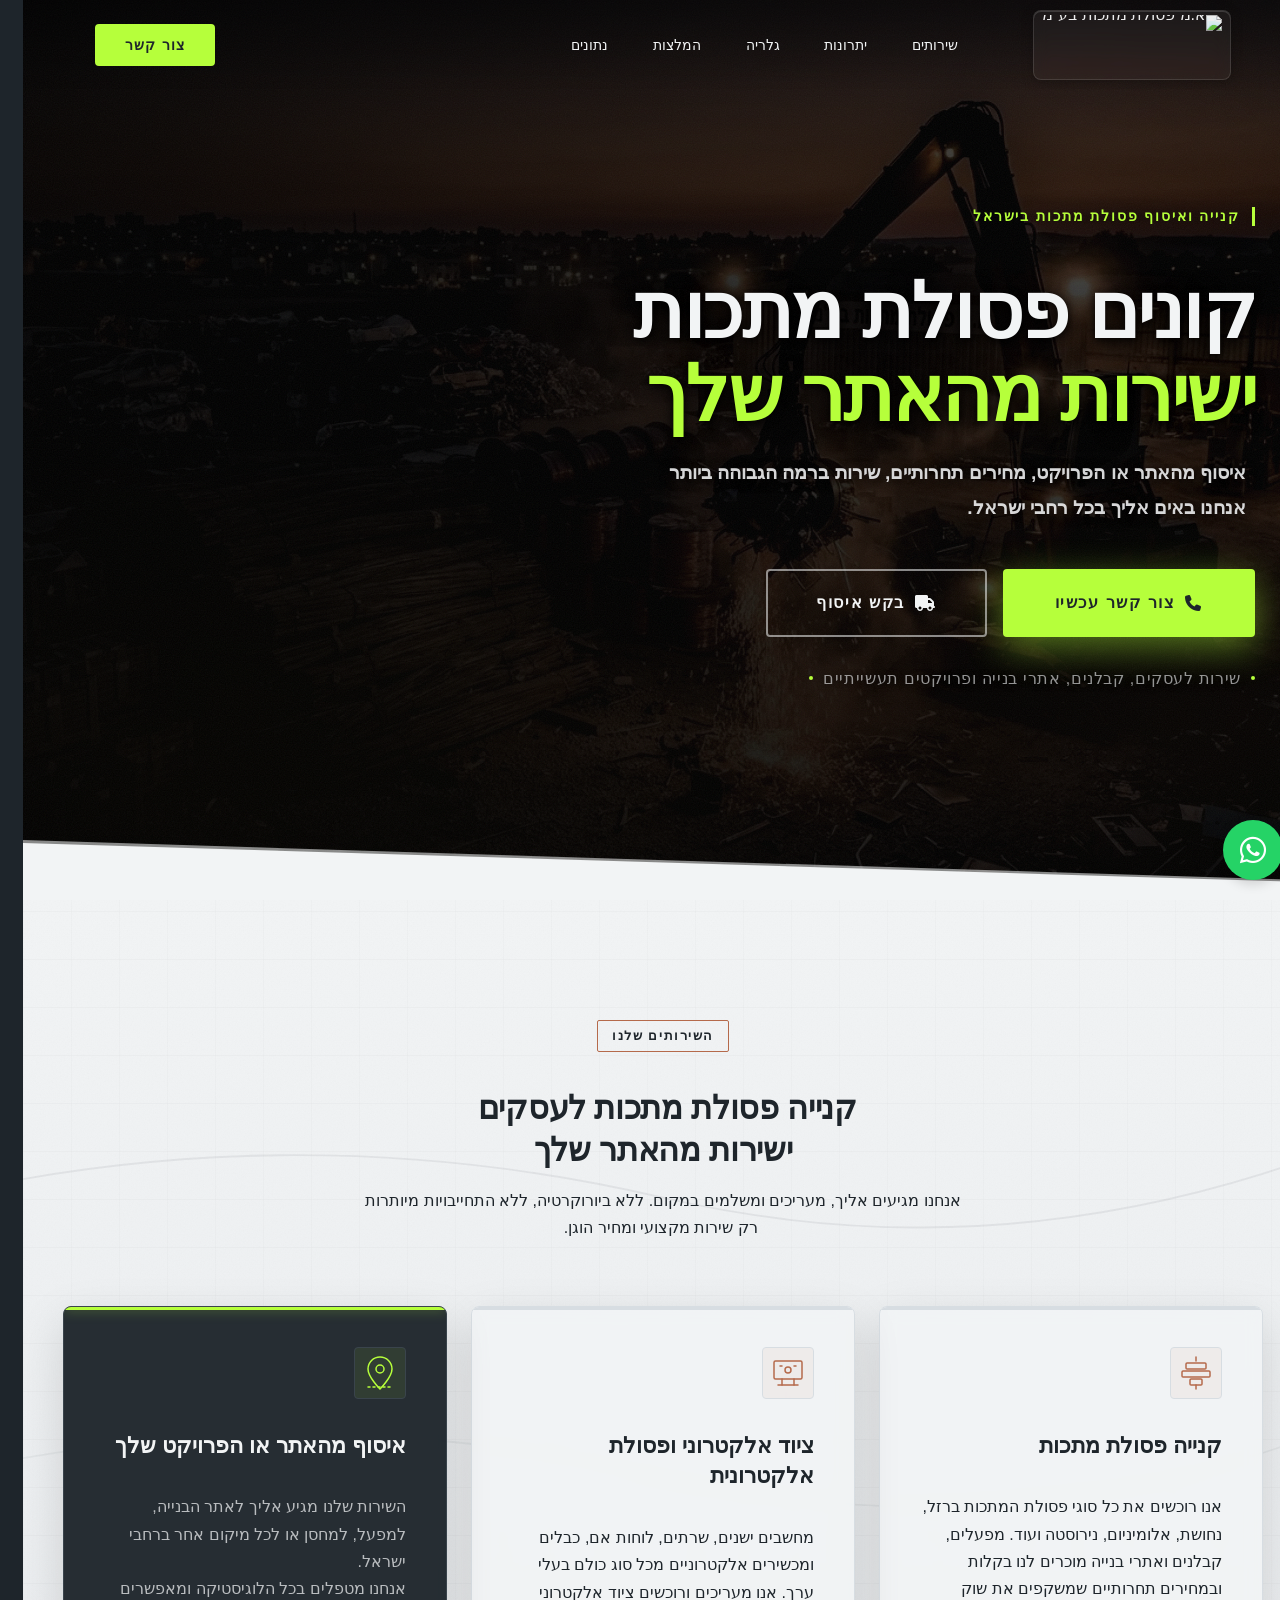
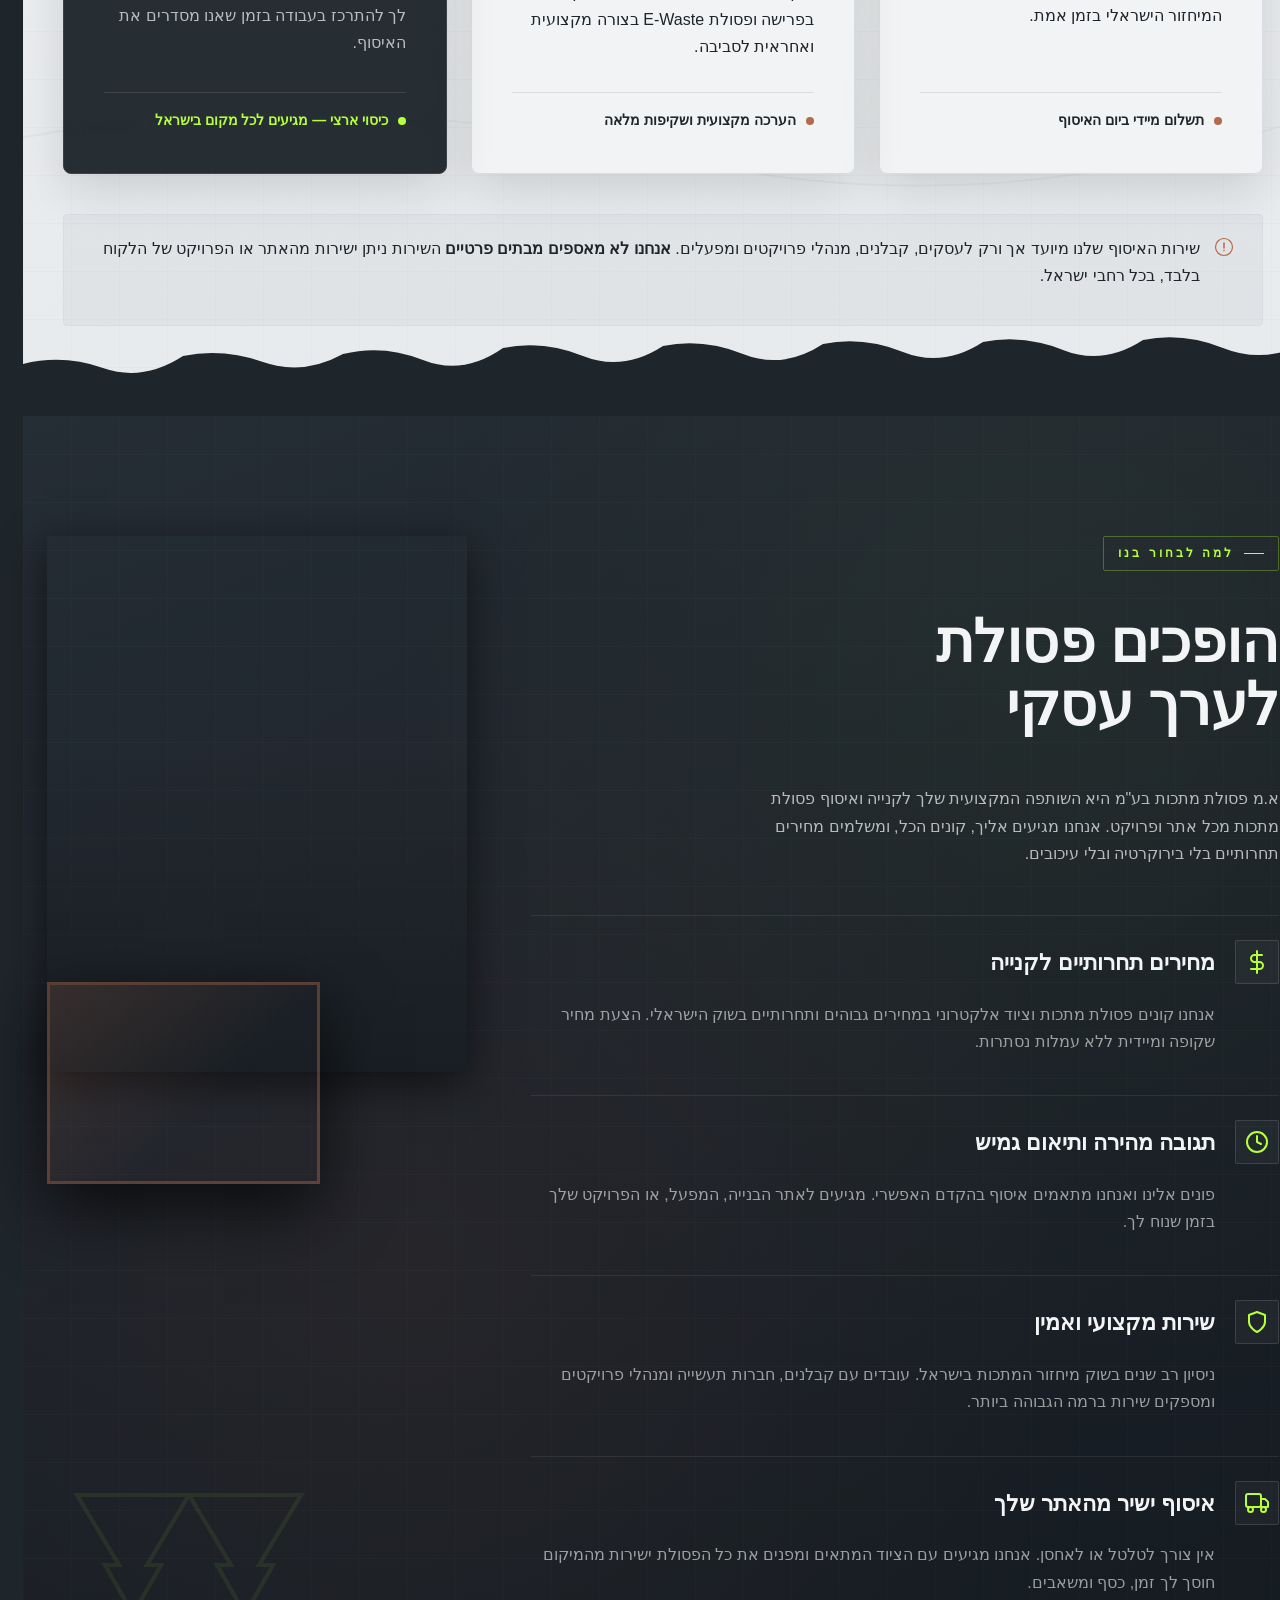
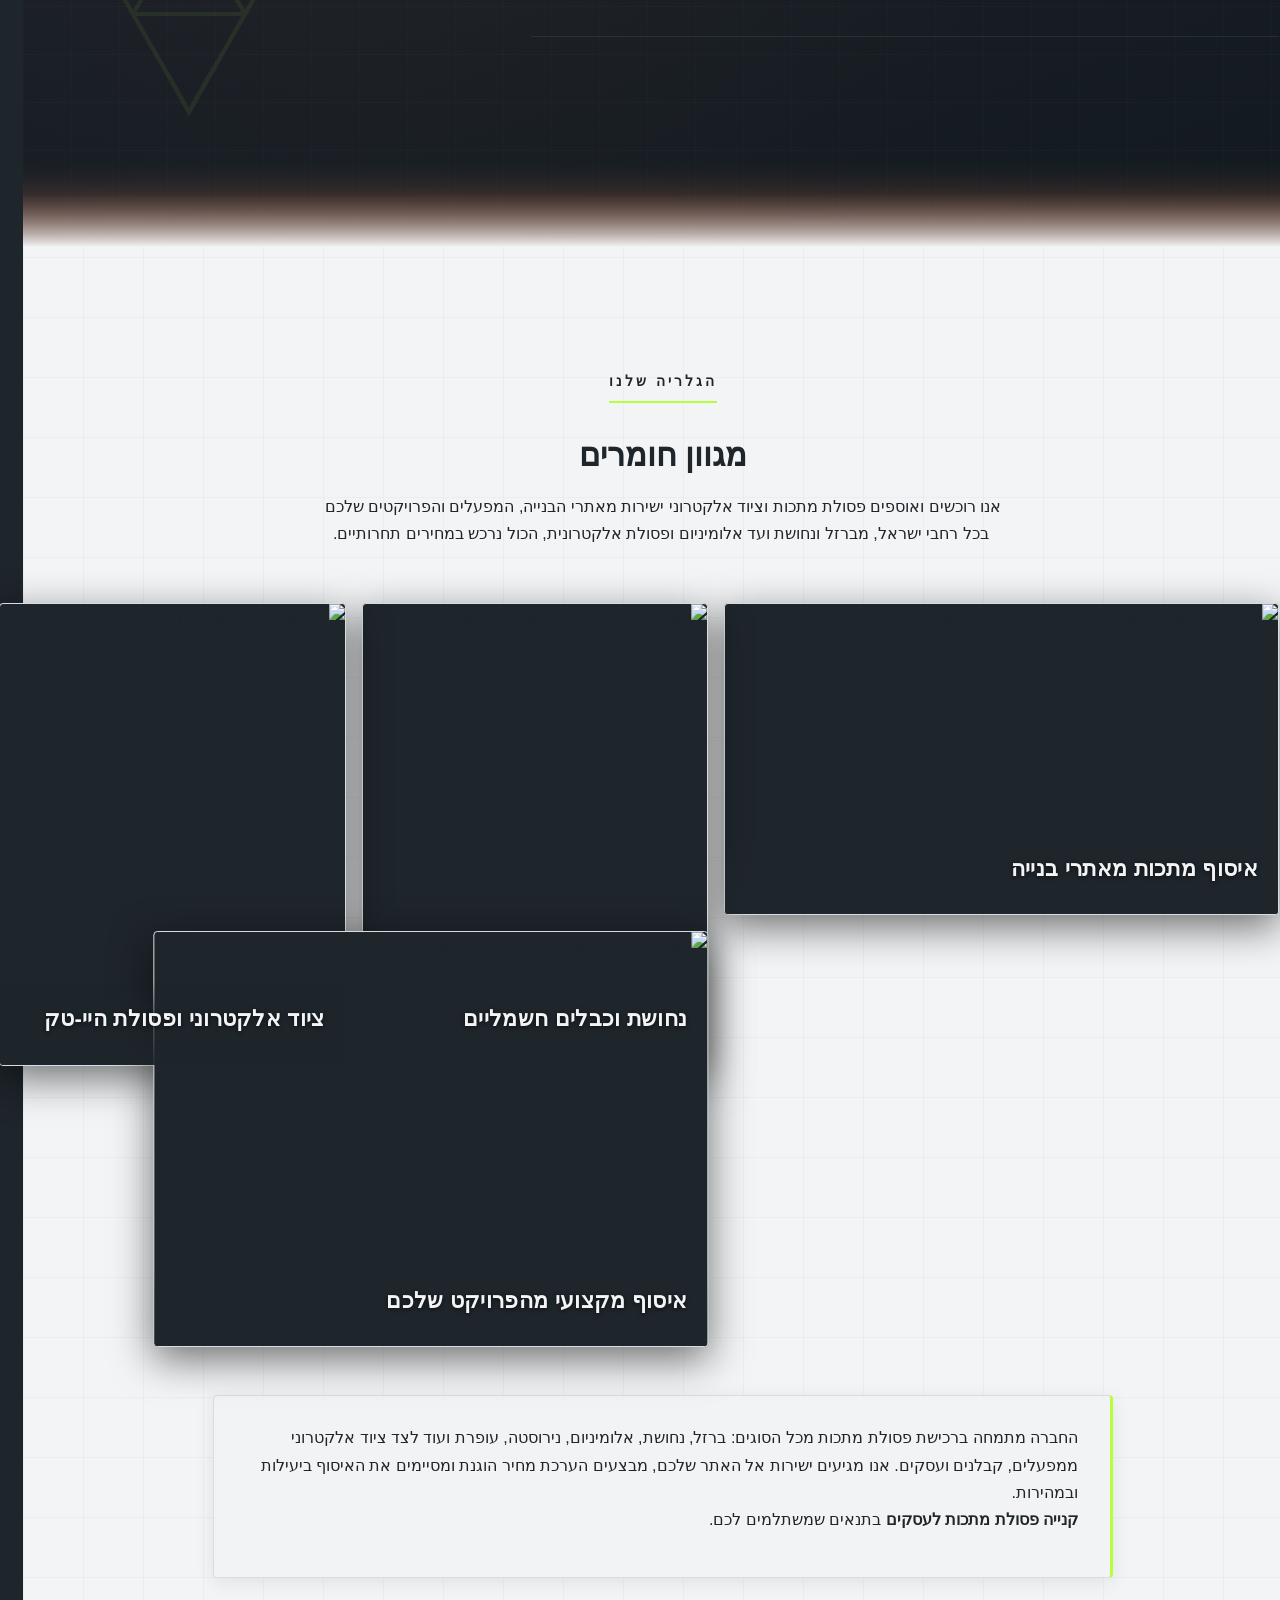
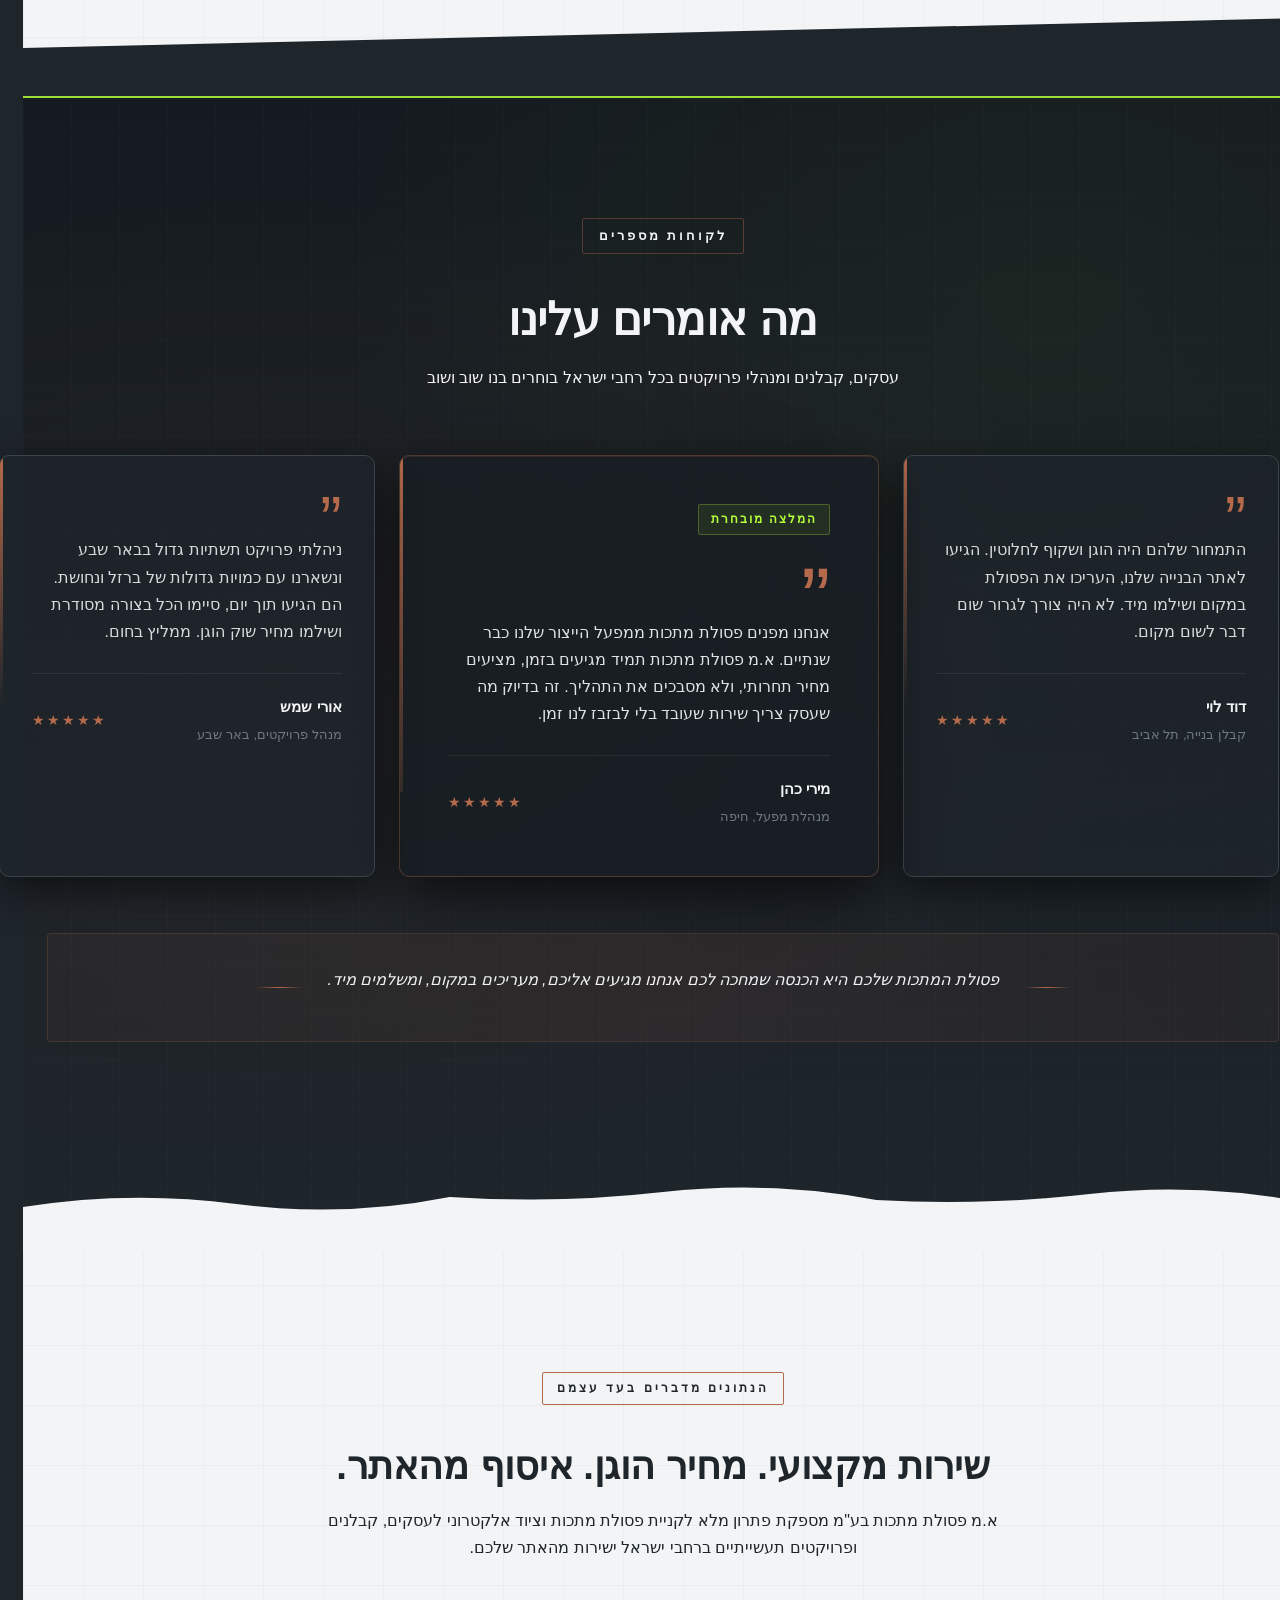
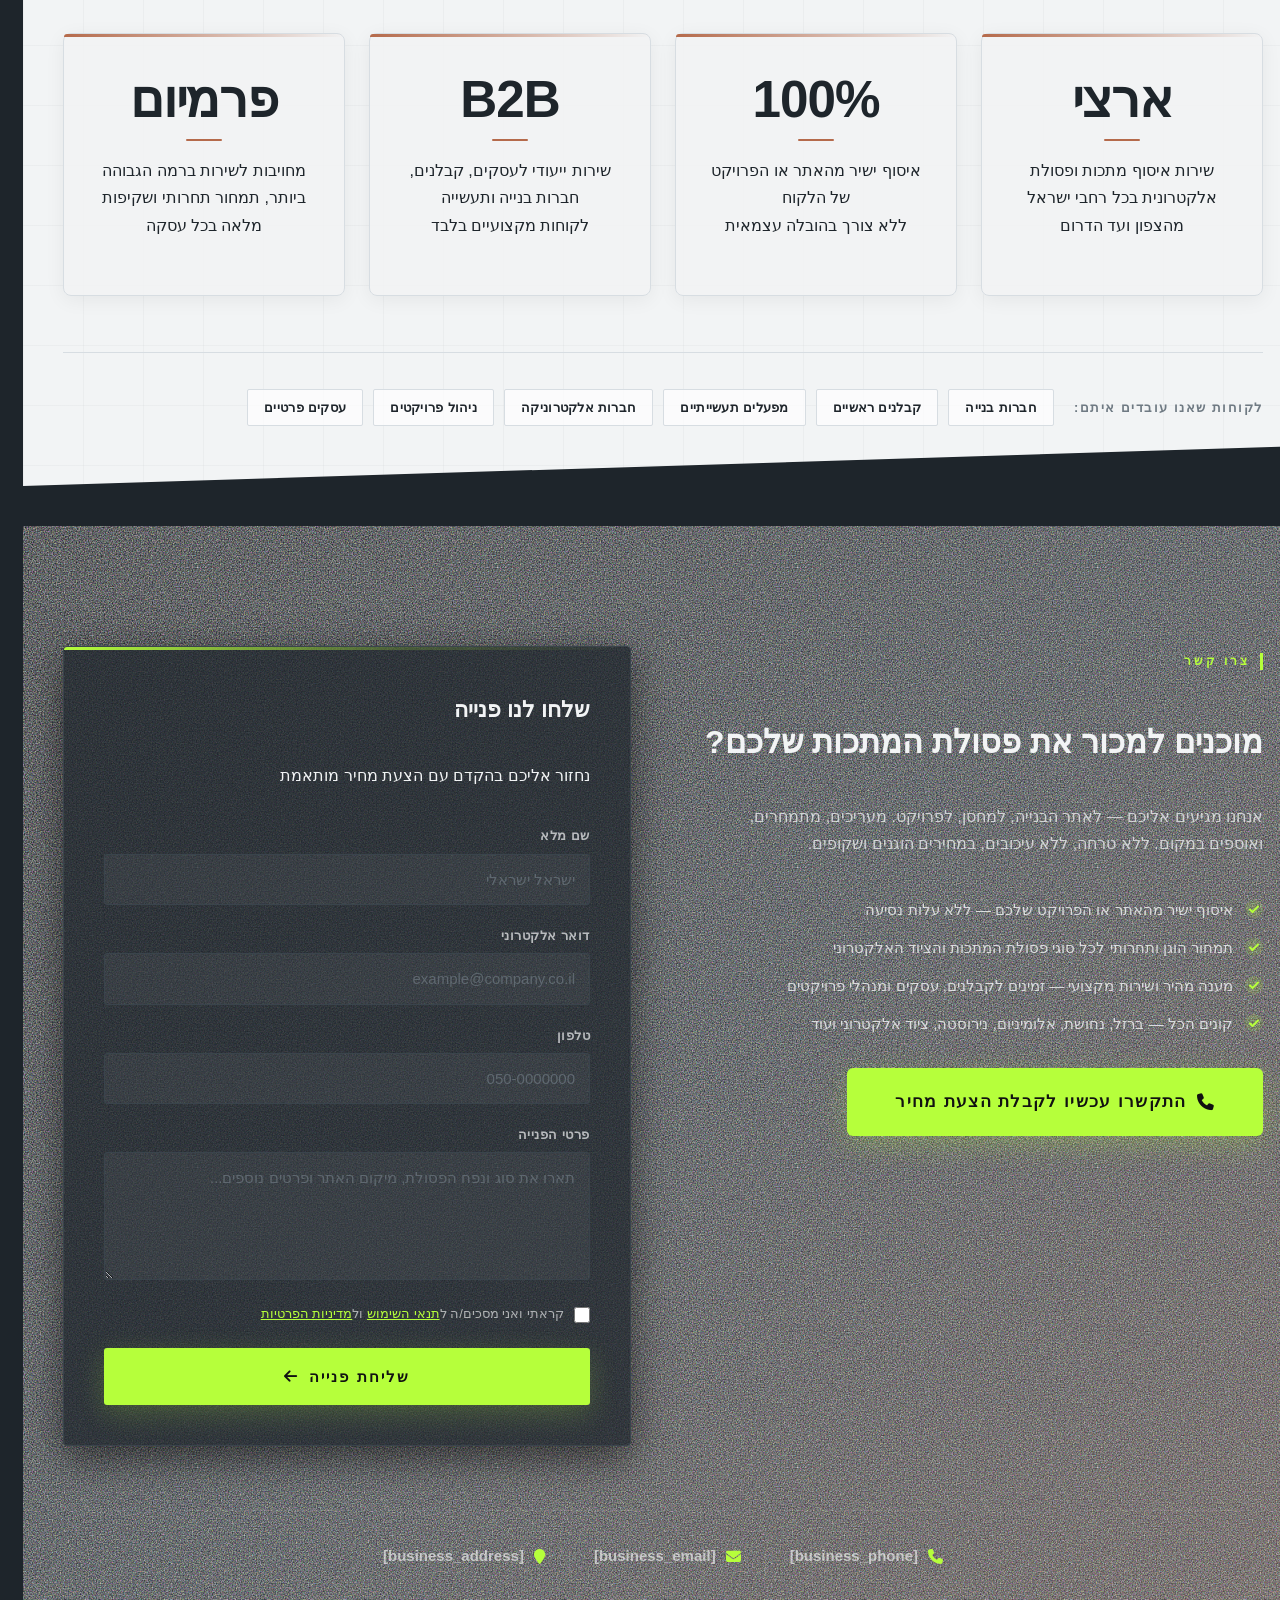
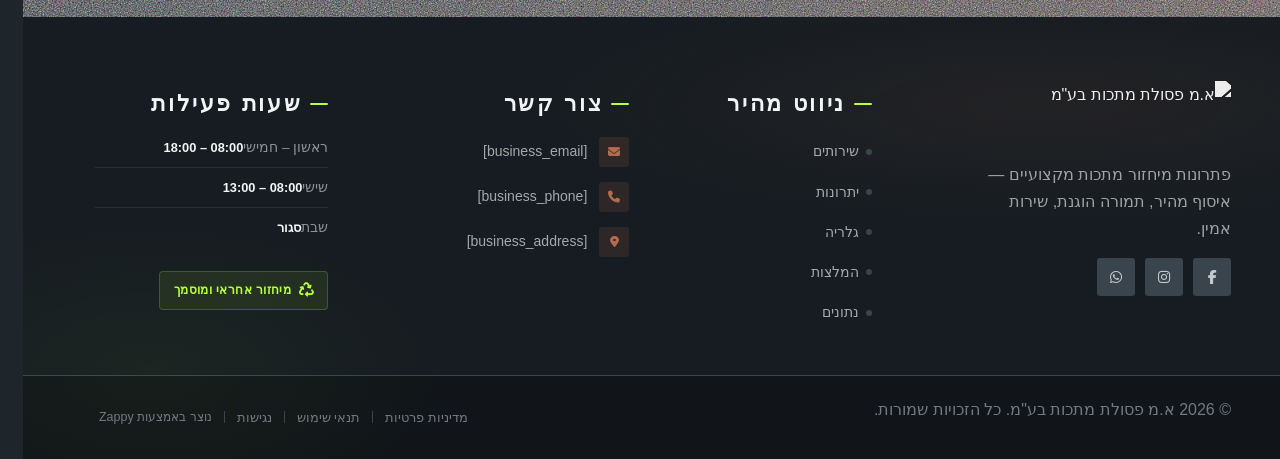
==== commit 933b3fb0: "Background sync: Progressive GitHub Sync" ====
--- a/public/index.html
+++ b/public/index.html
@@ -1 +1 @@
-<!doctype html><html dir="rtl" lang="he"><head><meta charset="UTF-8"><meta content="width=device-width,initial-scale=1" name="viewport"><meta content="index, follow" name="robots"><title>קנייה פסולת מתכות לעסקים — א.מ פסולת מתכות בע&quot;מ</title><meta content="A.M Scrap Metals Ltd. is an Israeli company specializing in purchasing and collecting scrap metals and electronic equipment directly from client sites and proje" name="description"><meta content="קנייה פסולת מתכות לעסקים, איסוף פסולת מתכות מאתר בנייה, מחיר פסולת מתכות, מיחזור מתכות בישראל" name="keywords"><link href="/assets/favicon.ico" rel="icon" type="image/x-icon"><link href="/assets/favicon-16x16.png" rel="icon" type="image/png" sizes="16x16"><link href="/assets/favicon-32x32.png" rel="icon" type="image/png" sizes="32x32"><link href="/assets/favicon-48x48.png" rel="icon" type="image/png" sizes="48x48"><link href="/assets/favicon-192x192.png" rel="icon" type="image/png" sizes="192x192"><link href="/assets/favicon-512x512.png" rel="icon" type="image/png" sizes="512x512"><link href="/assets/apple-touch-icon.png" rel="apple-touch-icon"><script>!function(){"use strict";var t="447a006e-cd28-4aaa-b9eb-6dfa39dad310",e="https://api.zappy5.com/api/analytics/track",a=18e5,n=2592e6,o=!0,i=!0,r=!0;var s=function(){var e="zappy_visitor_"+t,a=null;try{if(a=localStorage.getItem(e)){var o=JSON.parse(a),i=Date.now();if(i-o.created<n)return o.lastSeen=i,localStorage.setItem(e,JSON.stringify(o)),o.id}}catch(t){console.warn("Zappy Analytics: LocalStorage not available")}var r="zv_"+Date.now()+"_"+Math.random().toString(36).substr(2,9);try{localStorage.setItem(e,JSON.stringify({id:r,created:Date.now(),lastSeen:Date.now()}))}catch(t){}return r}(),c=function(){var e="zappy_session_"+t,n=null;try{if(n=sessionStorage.getItem(e)){var o=JSON.parse(n),i=Date.now();if(i-o.timestamp<a)return o.timestamp=i,sessionStorage.setItem(e,JSON.stringify(o)),o.id}}catch(t){console.warn("Zappy Analytics: SessionStorage not available")}var r="zs_"+Date.now()+"_"+Math.random().toString(36).substr(2,9);try{sessionStorage.setItem(e,JSON.stringify({id:r,timestamp:Date.now()}))}catch(t){}return r}();function l(a,n){n=n||{};var o={website_id:t,event_type:a,page_path:window.location.pathname,referrer:document.referrer||"direct",visitor_id:s,session_id:c,metadata:n};if(navigator.sendBeacon){var i=new Blob([JSON.stringify(o)],{type:"application/json"});navigator.sendBeacon(e,i)}else fetch(e,{method:"POST",headers:{"Content-Type":"application/json"},body:JSON.stringify(o),keepalive:!0}).catch(function(t){console.warn("Zappy Analytics: Failed to track event",t)})}o&&l("pageview",{title:document.title,url:window.location.href}),i&&document.addEventListener("click",function(t){var e=t.target;if("BUTTON"===e.tagName||e.closest("button")){var a="BUTTON"===e.tagName?e:e.closest("button");l("click",{element:"button",text:a.textContent.trim().substring(0,100),id:a.id||null,class:a.className||null})}else if("A"===e.tagName||e.closest("a")){var n="A"===e.tagName?e:e.closest("a");l("navigation",{element:"link",text:n.textContent.trim().substring(0,100),href:n.href,external:n.hostname!==window.location.hostname})}},!0),r&&document.addEventListener("submit",function(t){var e=t.target;l("form_submit",{form_id:e.id||null,form_name:e.name||null,form_action:e.action||null,form_method:e.method||"GET"})},!0);var d=Date.now();window.addEventListener("beforeunload",function(){l("page_unload",{time_on_page:Math.floor((Date.now()-d)/1e3),page_path:window.location.pathname})}),window.zappyAnalytics={track:l,getVisitorId:function(){return s},getSessionId:function(){return c}}}()</script><meta content="קנייה פסולת מתכות לעסקים — א.מ פסולת מתכות בע&quot;מ" property="og:title"><meta content="A.M Scrap Metals Ltd. is an Israeli company specializing in purchasing and collecting scrap metals and electronic equipment directly from client sites and proje" property="og:description"><meta content="summary_large_image" name="twitter:card"><meta content="קנייה פסולת מתכות לעסקים — א.מ פסולת מתכות בע&quot;מ" name="twitter:title"><meta content="A.M Scrap Metals Ltd. is an Israeli company specializing in purchasing and collecting scrap metals and electronic equipment directly from client sites and proje" name="twitter:description"><meta content="website" property="og:type"><meta content="he_IL" property="og:locale"><link href="https://cdnjs.cloudflare.com/ajax/libs/font-awesome/6.4.0/css/all.min.css" rel="stylesheet"><link href="/assets/favicon.ico" rel="icon" type="image/x-icon"><link href="/assets/favicon-16x16.png" rel="icon" type="image/png" sizes="16x16"><link href="/assets/favicon-32x32.png" rel="icon" type="image/png" sizes="32x32"><link href="/assets/favicon-48x48.png" rel="icon" type="image/png" sizes="48x48"><link href="/assets/favicon-192x192.png" rel="icon" type="image/png" sizes="192x192"><link href="/assets/favicon-512x512.png" rel="icon" type="image/png" sizes="512x512"><link href="/assets/apple-touch-icon.png" rel="apple-touch-icon"><link href="https://cdn.jsdelivr.net/npm/vanilla-cookieconsent@3/dist/cookieconsent.css" rel="stylesheet"><script src="https://cdn.jsdelivr.net/npm/vanilla-cookieconsent@3/dist/cookieconsent.umd.js"></script><script src="https://cdn.jsdelivr.net/gh/mickidum/acc_toolbar/acctoolbar/acctoolbar.min.js"></script><link href="/styles.css" rel="stylesheet"><style id="zappy-dropdown-submenu-styles">#navMenu li:has(.sub-menu),.nav-menu li:has(.sub-menu),.navbar li:has(.sub-menu),nav li:has(.sub-menu){position:relative}#navMenu .sub-menu,.nav-menu .sub-menu,.navbar .sub-menu,nav .sub-menu{display:block!important;position:absolute!important;top:100%;left:0;min-width:220px;background:#fff;border-radius:8px;box-shadow:0 8px 25px rgba(0,0,0,.15);padding:8px 0;opacity:0;visibility:hidden;transform:translateY(10px);transition:all .3s ease;z-index:1000;list-style:none;pointer-events:none}#navMenu li:hover>.sub-menu,.nav-menu li:hover>.sub-menu,.navbar li:hover>.sub-menu,nav li:hover>.sub-menu{opacity:1!important;visibility:visible!important;transform:translateY(0)!important;pointer-events:auto!important}.sub-menu li{list-style:none;margin:0;padding:0}.sub-menu a{display:block!important;padding:10px 16px!important;color:var(--text-dark,#333)!important;font-weight:500;text-decoration:none;white-space:nowrap;transition:background-color .2s}.sub-menu .zappy-nav-child>a{padding-left:28px!important;font-size:.9em!important;opacity:.85!important}[dir=rtl] .sub-menu .zappy-nav-child>a,html[lang=ar] .sub-menu .zappy-nav-child>a,html[lang=he] .sub-menu .zappy-nav-child>a{padding-left:10px!important;padding-right:28px!important}.sub-menu .zappy-nav-parent>a{font-weight:600!important}.sub-menu a:hover{background-color:#f5f5f5}[dir=rtl] .nav-menu .sub-menu,[dir=rtl] .navbar .sub-menu,[dir=rtl] nav .sub-menu,html[lang=ar] .nav-menu .sub-menu,html[lang=ar] .navbar .sub-menu,html[lang=ar] nav .sub-menu,html[lang=he] .nav-menu .sub-menu,html[lang=he] .navbar .sub-menu,html[lang=he] nav .sub-menu{left:auto!important;right:0!important}.sub-menu:empty,.sub-menu:not(:has(li)):not(:has(> a)),.sub-menu:not(:has(li:not(.zappy-hidden-menu-item))):not(:has(> a)){display:none!important;opacity:0!important;visibility:hidden!important;pointer-events:none!important}li:has(.menu-group-title):hover>.sub-menu{opacity:1!important;visibility:visible!important;transform:translateY(0)!important;pointer-events:auto!important}#navMenu>li>.menu-group-title,.nav-menu>li>.menu-group-title{display:inline-block;padding:.5rem 1rem;cursor:default;user-select:none}@media (max-width:768px){#navMenu .sub-menu,.nav-menu .sub-menu,.navbar .sub-menu,nav .sub-menu{position:static!important;transform:none!important;box-shadow:none!important;background:0 0!important;max-height:0;overflow:hidden;opacity:0;visibility:hidden;transition:max-height .3s ease,opacity .3s ease;padding:0!important;border-radius:0!important}#navMenu .sub-menu.mobile-expanded,.nav-menu .sub-menu.mobile-expanded,.navbar .sub-menu.mobile-expanded{max-height:none!important;overflow-y:visible!important;opacity:1!important;visibility:visible!important;padding:8px 0 8px 16px!important}[dir=rtl] .sub-menu.mobile-expanded,html[lang=he] .sub-menu.mobile-expanded{padding:8px 16px 8px 0!important}#navMenu li:hover>.sub-menu,.nav-menu li:hover>.sub-menu,.navbar li:hover>.sub-menu,nav li:hover>.sub-menu{opacity:0;visibility:hidden;pointer-events:none}#navMenu li>.sub-menu.mobile-expanded,.nav-menu li>.sub-menu.mobile-expanded,.navbar li>.sub-menu.mobile-expanded,nav li>.sub-menu.mobile-expanded{opacity:1!important;visibility:visible!important;pointer-events:auto!important}#navMenu li:has(.sub-menu),.nav-menu li:has(.sub-menu),.navbar li:has(.sub-menu),nav li:has(.sub-menu){display:flex!important;flex-wrap:wrap!important;align-items:center!important;position:relative!important;min-height:44px!important}#navMenu li:has(.sub-menu)>a,.nav-menu li:has(.sub-menu)>a,.navbar li:has(.sub-menu)>a,nav li:has(.sub-menu)>a{flex:1!important;min-width:0!important}#navMenu li:has(.sub-menu)>.menu-group-title,.nav-menu li:has(.sub-menu)>.menu-group-title,.navbar li:has(.sub-menu)>.menu-group-title,nav li:has(.sub-menu)>.menu-group-title{flex:1!important;min-width:0!important;padding:0!important;line-height:inherit!important}#navMenu li:has(.sub-menu)>.sub-menu,.nav-menu li:has(.sub-menu)>.sub-menu,.navbar li:has(.sub-menu)>.sub-menu,nav li:has(.sub-menu)>.sub-menu{flex-basis:100%!important;width:100%!important}#navMenu li:has(.sub-menu)>a [class*=arrow],#navMenu li:has(.sub-menu)>a [class*=chevron],.nav-menu li:has(.sub-menu)>a .fa-angle-down,.nav-menu li:has(.sub-menu)>a .fa-chevron-down,.nav-menu li:has(.sub-menu)>a [class*=arrow],.nav-menu li:has(.sub-menu)>a [class*=chevron],nav li:has(.sub-menu)>a [class*=arrow],nav li:has(.sub-menu)>a [class*=chevron]{display:none!important;visibility:hidden!important}.mobile-submenu-toggle{display:flex!important;align-items:center!important;justify-content:center!important;width:44px!important;height:auto!important;background:0 0!important;border:none!important;cursor:pointer!important;color:var(--text-light)!important;position:static!important;flex-shrink:0!important;align-self:stretch!important;z-index:2!important;padding:0!important;margin:0!important}.mobile-submenu-toggle::after{content:''!important;width:0!important;height:0!important;border-left:6px solid transparent!important;border-right:6px solid transparent!important;border-top:7px solid currentColor!important;transition:transform .3s ease!important}.mobile-submenu-toggle.expanded::after{transform:rotate(180deg)!important}.sub-menu a{padding:10px 0!important;display:block!important;color:var(--text-light)!important;white-space:normal!important}.sub-menu .zappy-nav-child>a{padding-left:28px!important;font-size:.9em!important;opacity:.85!important}[dir=rtl] .sub-menu .zappy-nav-child>a,html[lang=ar] .sub-menu .zappy-nav-child>a,html[lang=he] .sub-menu .zappy-nav-child>a{padding-left:0!important;padding-right:28px!important}.sub-menu .zappy-nav-parent>a{font-weight:600!important}#navMenu.active,.nav-menu.active{max-width:100vw!important;overflow-x:hidden!important;box-sizing:border-box!important}.navbar .sub-menu li a,.zappy-products-dropdown .sub-menu a,nav.navbar .sub-menu li a{color:var(--text-light)!important}}@media (min-width:769px){.mobile-submenu-toggle{display:none!important}}</style><style id="zappy-widget-visibility">html[dir=rtl] .whatsapp-float{right:20px!important;left:auto!important}html:not([dir]) .whatsapp-float,html[dir=ltr] .whatsapp-float{left:20px!important;right:auto!important}html[dir=rtl] #mic-access-tool-general-button,html[dir=rtl] #mic-init-access-tool #mic-access-tool-general-button,html[dir=rtl] #mic-init-access-tool .mic-access-tool-general-button,html[dir=rtl] ._access-icon,html[dir=rtl] .mic-access-tool-general-button{left:20px!important;right:auto!important}html:not([dir]) #mic-access-tool-general-button,html:not([dir]) #mic-init-access-tool #mic-access-tool-general-button,html:not([dir]) #mic-init-access-tool .mic-access-tool-general-button,html:not([dir]) ._access-icon,html:not([dir]) .mic-access-tool-general-button,html[dir=ltr] #mic-access-tool-general-button,html[dir=ltr] #mic-init-access-tool #mic-access-tool-general-button,html[dir=ltr] #mic-init-access-tool .mic-access-tool-general-button,html[dir=ltr] ._access-icon,html[dir=ltr] .mic-access-tool-general-button{right:20px!important;left:auto!important}@media (max-width:768px){.whatsapp-float{display:flex!important}}@media (min-width:769px){.whatsapp-float{display:flex!important}}@media (max-width:768px){#mic-access-tool-general-button,#mic-init-access-tool #mic-access-tool-general-button,#mic-init-access-tool .mic-access-tool-general-button,._access-icon,.mic-access-tool-general-button{display:flex!important;visibility:visible!important;opacity:1!important;pointer-events:auto!important}#mic-access-tool-box,#mic-init-access-tool #mic-access-tool-box,._access-menu,.mic-access-tool-box,div[id*=mic-access-tool-box]{visibility:hidden;opacity:0;pointer-events:auto!important}}@media (min-width:769px){#mic-access-tool-general-button,#mic-init-access-tool #mic-access-tool-general-button,#mic-init-access-tool .mic-access-tool-general-button,._access-icon,.mic-access-tool-general-button{display:flex!important;visibility:visible!important;opacity:1!important;pointer-events:auto!important}#mic-access-tool-box,#mic-init-access-tool #mic-access-tool-box,._access-menu,.mic-access-tool-box,div[id*=mic-access-tool-box]{visibility:hidden;opacity:0;pointer-events:auto!important}}</style></head><body><div style="position:fixed;top:0;left:0;width:100%;height:100%;background:#1E252B;z-index:99999;display:flex;flex-direction:column;align-items:center;justify-content:center;transition:opacity 0.8s ease, visibility 0.8s ease" id="zappy-splash-screen"><div style="display:flex;flex-direction:column;align-items:center;gap:24px"><img alt="א.מ פסולת מתכות בע״מ" src="/assets/logo-remove_background-1777998049288-tm2srv.png" style="width:180px;height:auto;animation:splashLogoPulse 1.5s ease-in-out infinite alternate"><div style="display:flex;gap:8px;align-items:center"><div style="width:8px;height:8px;border-radius:50%;background:#B6FF3B;animation:splashDot 1.2s ease-in-out infinite"></div><div style="width:8px;height:8px;border-radius:50%;background:#B6FF3B;animation:splashDot 1.2s ease-in-out 0.2s infinite"></div><div style="width:8px;height:8px;border-radius:50%;background:#B6FF3B;animation:splashDot 1.2s ease-in-out 0.4s infinite"></div></div></div></div><style>@keyframes splashLogoPulse{from{opacity:.7;transform:scale(.95)}to{opacity:1;transform:scale(1.05)}}@keyframes splashDot{0%,100%{opacity:.2;transform:translateY(0)}50%{opacity:1;transform:translateY(-6px)}}#zappy-splash-screen.hidden{opacity:0;visibility:hidden;pointer-events:none}</style><script>window.addEventListener("load",function(){setTimeout(function(){var e=document.getElementById("zappy-splash-screen");e&&(e.classList.add("hidden"),setTimeout(function(){e.remove()},900))},1800)})</script><nav class="navbar" dir="rtl"><button class="mobile-toggle" aria-label="Menu" id="mobileToggle"><svg viewBox="0 0 24 24" fill="none" height="24" width="24" class="hamburger-icon"><path d="M3 12h18M3 6h18M3 18h18" stroke="currentColor" stroke-width="2" stroke-linecap="round"></path></svg> <svg viewBox="0 0 24 24" fill="none" height="24" width="24" style="display:none" class="close-icon"><path d="M18 6L6 18M6 6l12 12" stroke="currentColor" stroke-width="2" stroke-linecap="round"></path></svg></button> <button class="phone-header-btn" aria-label="Call" data-phone="[business_phone]"><svg viewBox="0 0 24 24" fill="currentColor" height="20" width="20"><path d="M22 16.92v3a2 2 0 0 1-2.18 2 19.79 19.79 0 0 1-8.63-3.07 19.5 19.5 0 0 1-6-6 19.79 19.79 0 0 1-3.07-8.67A2 2 0 0 1 4.11 2h3a2 2 0 0 1 2 1.72 12.84 12.84 0 0 0 .7 2.81 2 2 0 0 1-.45 2.11L8.09 9.91a16 16 0 0 0 6 6l1.27-1.27a2 2 0 0 1 2.11-.45 12.84 12.84 0 0 0 2.81.7A2 2 0 0 1 22 16.92z"></path></svg></button><div class="nav-container"><div class="nav-right-group"><div class="nav-brand"><a href="/" class="logo-link"><img alt="א.מ פסולת מתכות בע&quot;מ" src="/assets/logo-1777999005056-pjy7kc.webp?v=1777999005348-zlgy82" class="logo"></a></div><ul class="nav-menu" id="navMenu"><li><a href="#services">שירותים</a></li><li><a href="#benefits">יתרונות</a></li><li><a href="#showcase">גלריה</a></li><li><a href="#testimonials">המלצות</a></li><li><a href="#stats">נתונים</a></li></ul></div><div class="nav-cta-container"><a href="#contact" class="nav-cta-btn">צור קשר</a></div></div></nav><script>window.addEventListener("load",function(){const e=document.querySelector(".navbar, nav, header");if(!e)return void console.log("[Navbar] Navbar element not found");let t=document.getElementById("mobileToggle")||document.querySelector(".mobile-toggle")||document.querySelector(".hamburger")||document.querySelector(".hamburger-menu")||document.querySelector(".menu-toggle")||document.querySelector(".burger-menu")||document.querySelector('[aria-label="Menu"]')||document.querySelector('[aria-label="תפריט"]');const o=document.querySelector(".phone-header-btn"),n=window.getComputedStyle(e);let r=n.backgroundColor;if(console.log("[Navbar] Initial navbar background:",r),"transparent"===r||"rgba(0, 0, 0, 0)"===r||r.startsWith("rgba")&&r.includes(", 0)")){const e=n.backgroundImage;if(e&&"none"!==e)console.log("[Navbar] Navbar has background image/gradient, using dark text"),r="rgb(240, 240, 240)";else{const e=window.getComputedStyle(document.body).backgroundColor;console.log("[Navbar] Navbar transparent, using body background:",e),r=e}}const i=r.match(/\d+/g);if(i&&i.length>=3){const e=(.299*parseInt(i[0])+.587*parseInt(i[1])+.114*parseInt(i[2]))/255;console.log("[Navbar] Mobile button colors preserved from Claude CSS (luminance:",e.toFixed(2)+")");const n=document.createElement("style");n.id="zappy-mobile-nav-fix";document.documentElement.lang;document.documentElement.dir,n.textContent='\n        /* Hide mobile buttons on desktop, show only on mobile */\n        @media (min-width: 769px) {\n          .mobile-toggle,\n          .phone-header-btn {\n            display: none !important;\n          }\n        }\n        \n        /* Show and position mobile buttons correctly on mobile */\n        @media (max-width: 768px) {\n          .mobile-toggle,\n          .phone-header-btn {\n            position: absolute !important;\n            top: 50% !important;\n            transform: translateY(-50%) !important;\n            z-index: 1001 !important;\n            display: flex !important;\n            align-items: center !important;\n            justify-content: center !important;\n            width: 36px !important;\n            height: 36px !important;\n            border-radius: 50% !important;\n            border: none !important;\n            cursor: pointer !important;\n            padding: 6px !important;\n            background: none !important;\n            color: var(--nav-text, var(--text-light)) !important;\n          }\n          \n          /* LTR positioning (default): hamburger LEFT, phone RIGHT */\n          html:not([dir="rtl"]):not([lang="he"]):not([lang="ar"]) .mobile-toggle,\n          html[dir="ltr"] .mobile-toggle {\n            left: 12px !important;\n            right: auto !important;\n          }\n          html:not([dir="rtl"]):not([lang="he"]):not([lang="ar"]) .phone-header-btn,\n          html[dir="ltr"] .phone-header-btn {\n            right: 12px !important;\n            left: auto !important;\n          }\n          \n          /* RTL positioning: hamburger RIGHT, phone LEFT */\n          html[dir="rtl"] .mobile-toggle,\n          html[lang="he"] .mobile-toggle,\n          html[lang="ar"] .mobile-toggle {\n            right: 12px !important;\n            left: auto !important;\n          }\n          html[dir="rtl"] .phone-header-btn,\n          html[lang="he"] .phone-header-btn,\n          html[lang="ar"] .phone-header-btn {\n            left: 12px !important;\n            right: auto !important;\n          }\n          \n          /* CRITICAL: Ensure nav-container has min-height on mobile */\n          /* All children are positioned absolutely/fixed on mobile, so height:auto collapses to 0 */\n          .nav-container {\n            min-height: 70px !important;\n            position: relative !important;\n          }\n          \n          /* Ensure SVG icons are properly sized and inherit color */\n          .mobile-toggle svg,\n          .phone-header-btn svg {\n            width: 24px !important;\n            height: 24px !important;\n            /* Don\'t force display - let JavaScript control hamburger/close toggle */\n          }\n          \n          /* Reset nav-cta-container on mobile - remove desktop box-shadow/padding */\n          /* that creates a visible ghost box when CTA button is hidden */\n          .nav-cta-container {\n            box-shadow: none !important;\n            padding: 0 !important;\n          }\n          \n          /* Hide nav-cta-container entirely on mobile when there\'s no lang-switcher */\n          /* (only the CTA button is inside, and it\'s hidden on mobile) */\n          .nav-cta-container:not(:has(.lang-switcher)) {\n            display: none !important;\n          }\n          \n          /* CRITICAL: Prevent hero image fade gradient from bleeding over headline text */\n          /* The .image-fade-gradient has bottom: -30px (extends below parent) */\n          /* On mobile stacked layout, this overlaps the h1 text below the image */\n          .hero-image-column {\n            overflow: hidden !important;\n          }\n          .image-fade-gradient {\n            bottom: 0 !important;\n          }\n          \n          /* Hide desktop language switcher on mobile - hamburger menu handles it */\n          /* High specificity to override stored CSS */\n          .lang-switcher,\n          .nav-cta-container .lang-switcher,\n          .nav-container .lang-switcher,\n          .navbar .lang-switcher,\n          .navbar .nav-cta-container .lang-switcher {\n            display: none !important;\n          }\n        }\n      ';const r=document.getElementById("zappy-mobile-nav-fix");r&&r.remove(),document.head.appendChild(n),console.log("[Navbar] Critical CSS injected for mobile nav positioning");const a=window.innerWidth<=768;if(t){const e=t.querySelector(".hamburger-icon"),o=t.querySelector(".close-icon");e&&(e.style.setProperty("width","24px","important"),e.style.setProperty("height","24px","important"),e.style.setProperty("display","block","important")),o&&(o.style.setProperty("width","24px","important"),o.style.setProperty("height","24px","important"),o.style.setProperty("display","none","important")),a?(t.style.setProperty("position","absolute","important"),t.style.setProperty("top","50%","important"),t.style.setProperty("transform","translateY(-50%)","important"),t.style.setProperty("z-index","1001","important"),t.style.removeProperty("left"),t.style.removeProperty("right"),console.log("[Navbar] Mobile toggle positioning applied (mobile viewport)")):(t.style.removeProperty("position"),t.style.removeProperty("top"),t.style.removeProperty("transform"),t.style.removeProperty("z-index"),t.style.removeProperty("left"),t.style.removeProperty("right"),console.log("[Navbar] Desktop viewport - cleared mobile toggle inline positioning"))}if(o){const e=o.querySelector("svg");e&&(e.style.width="24px",e.style.height="24px",e.setAttribute("width","24"),e.setAttribute("height","24")),a?(o.style.setProperty("position","absolute","important"),o.style.setProperty("top","50%","important"),o.style.setProperty("transform","translateY(-50%)","important"),o.style.setProperty("z-index","1001","important"),o.style.removeProperty("left"),o.style.removeProperty("right"),console.log("[Navbar] Phone button positioning applied (mobile viewport)")):(o.style.removeProperty("position"),o.style.removeProperty("top"),o.style.removeProperty("transform"),o.style.removeProperty("z-index"),o.style.removeProperty("left"),o.style.removeProperty("right"),console.log("[Navbar] Desktop viewport - cleared phone button inline positioning"))}}else console.log("[Navbar] Could not parse background color:",r);t=document.getElementById("mobileToggle")||document.querySelector(".mobile-toggle")||document.querySelector(".hamburger")||document.querySelector(".hamburger-menu")||document.querySelector(".menu-toggle")||document.querySelector(".burger-menu")||document.querySelector('[aria-label="Menu"]')||document.querySelector('[aria-label="תפריט"]');const a=document.getElementById("navMenu")||document.querySelector(".nav-menu")||document.querySelector(".nav-links")||document.querySelector("nav ul:not(.submenu)");if(!t||!a)return void console.log("[Navbar] Mobile toggle or menu not found:",{toggle:!!t,menu:!!a});a.id||(a.id="navMenu"),console.log("[Navbar] Initializing mobile menu...");const l=t.cloneNode(!0);t.parentNode.replaceChild(l,t),l.addEventListener("click",function(e){e.preventDefault(),e.stopPropagation();const t=this.querySelector(".hamburger-icon"),o=this.querySelector(".close-icon");a.classList.contains("active")?(a.classList.remove("active"),t&&t.style.setProperty("display","block","important"),o&&o.style.setProperty("display","none","important"),document.body.style.overflow="",console.log("[Navbar] Menu closed")):(a.classList.add("active"),t&&t.style.setProperty("display","none","important"),o&&o.style.setProperty("display","block","important"),document.body.style.overflow="hidden",console.log("[Navbar] Menu opened"))}),a.querySelectorAll("a").forEach(function(e){e.addEventListener("click",function(){if("#"===this.getAttribute("href"))return;const e=l.querySelector(".hamburger-icon"),t=l.querySelector(".close-icon");a.classList.remove("active"),e&&e.style.setProperty("display","block","important"),t&&t.style.setProperty("display","none","important"),document.body.style.overflow="",console.log("[Navbar] Menu closed (link clicked)")})});var s=a.querySelectorAll(".dropdown-toggle");s.forEach(function(e){e.addEventListener("click",function(e){e.preventDefault(),e.stopPropagation();var t=this.closest(".nav-dropdown");t&&(t.parentNode.querySelectorAll(".nav-dropdown.open").forEach(function(e){e!==t&&e.classList.remove("open")}),t.classList.toggle("open"),console.log("[Navbar] Dropdown toggled:",t.classList.contains("open")?"open":"closed"))})}),document.addEventListener("click",function(e){e.target.closest(".nav-dropdown")||document.querySelectorAll(".nav-dropdown.open").forEach(function(e){e.classList.remove("open")})}),console.log("[Navbar] Dropdown handlers initialized for "+s.length+" dropdowns"),o&&o.addEventListener("click",function(){const e=document.querySelectorAll('a[href^="tel:"]'),t=e.length>0?e[0].getAttribute("href").replace("tel:",""):"[business_phone]";window.location.href="tel:"+t,console.log("[Navbar] Phone button clicked")}),console.log("[Navbar] Mobile menu initialized successfully")})</script><main><section class="zappy-animated index-hero-section" id="hero" data-layout-spec="בית-hero" data-zappy-anim-delay="0s" data-zappy-anim-duration="0.7s" data-zappy-animate="fade-in" dir="rtl" style="animation:0.7s ease 0s 1 normal forwards running zappy-fade-in" data-hero-type="fullscreen-scrim"><div class="index-hero-bg" style="font-size:16px"><video aria-hidden="true" autoplay="" class="index-hero-video" loop="" muted="" playsinline="" poster="assets/site-index-hero-image-1.webp"><source src="https://cdn.coverr.co/videos/coverr-a-scrap-metal-yard-7626/1080p.mp4" type="video/mp4"><img alt="מגרש פסולת מתכות תעשייתי עם ציוד אלקטרוני וחומרי גרט בישראל" src="/assets/site-index-hero-image-1.webp" data-context="Dramatic wide-angle industrial scrap yard scene at dusk in Israel: massive piles of bundled steel rods, crushed car bodies, copper wire coils, and electronic equipment crates stacked high. A heavy loader machine is actively moving metal scrap with sparks and warm copper-orange light glowing from machinery. Dark cinematic mood with visible steel textures, controlled grain, and industrial atmosphere. Ultra-realistic photography, high contrast, moody lighting." data-placeholder="index-hero-image-1" height="900" width="1440" data-hero-bg="true"></video></div><div class="index-hero-rust-overlay" style="font-size:16px" aria-hidden="true"></div><div class="index-hero-scrim" style="font-size:16px" aria-hidden="true"></div><div class="index-hero-grain" style="font-size:16px" aria-hidden="true"></div><div class="index-hero-container" style="font-size:16px"><div class="index-hero-content" style="font-size:16px"><p><span class="index-hero-label" style="font-size:13.6px">קנייה ואיסוף פסולת מתכות בישראל</span></p><h1 class="index-hero-h1" style="font-size:76.8px">קונים פסולת מתכות<br><span class="index-hero-accent" style="font-size:76.8px">ישירות מהאתר שלך</span></h1><h3 class="index-hero-subtitle" style="font-size:19.2px;outline:none;max-width:604px;margin-left:auto;margin-right:auto" data-zappy-text-width="custom">איסוף מהאתר או הפרויקט, מחירים תחרותיים, שירות ברמה הגבוהה ביותר&nbsp;<br class="index-hero-br">אנחנו באים אליך בכל רחבי ישראל.</h3><div class="index-hero-ctas" style="font-size:16px"><a href="#contact" class="index-hero-btn-primary" style="font-size:16px" data-element-id="btn-1777998192090-h0cgxz5e9" data-element-type="button" data-native-element="true"><i class="fa fa-phone" aria-hidden="true"></i> צור קשר עכשיו </a><a href="#contact" class="index-hero-btn-secondary" style="font-size:16px" data-element-id="btn-1777998192090-vg3v1041u" data-element-type="button" data-native-element="true"><i class="fa fa-truck" aria-hidden="true"></i> בקש איסוף</a></div><p class="index-hero-trust" style="font-size:16px"><span class="index-hero-trust-dot" style="font-size:16px" aria-hidden="true"></span> שירות לעסקים, קבלנים, אתרי בנייה ופרויקטים תעשייתיים <span class="index-hero-trust-dot" style="font-size:16px" aria-hidden="true"></span><br></p></div></div><div class="index-hero-divider-wrapper" style="font-size:16px"><svg viewBox="0 0 1440 90" xmlns="http://www.w3.org/2000/svg" aria-hidden="true" data-no-icon-edit="true" preserveAspectRatio="none"><path d="M0,30 L1440,70 L1440,74 L0,34 Z" fill="var(--bg-light)" opacity="0.55"></path><path d="M0,90 L0,33 L1440,72 L1440,90 Z" fill="var(--bg-light)"></path></svg></div></section><section class="zappy-animated index-services-section" id="services" data-layout-spec="בית-services" data-zappy-anim-delay="0.1s" data-zappy-anim-duration="0.7s" data-zappy-animate="fade-in" dir="rtl" style="animation:0.7s ease 0.1s 1 normal forwards running zappy-fade-in"><div class="iss-texture-overlay" style="font-size:16px" aria-hidden="true"></div><svg viewBox="0 0 1280 600" xmlns="http://www.w3.org/2000/svg" aria-hidden="true" data-no-icon-edit="true" preserveAspectRatio="none" class="iss-contour-lines"><path d="M0,150 Q320,120 640,160 T1280,140" stroke="rgba(30,37,43,0.07)" stroke-width="1" fill="none"></path><path d="M0,300 Q320,270 640,310 T1280,290" stroke="rgba(30,37,43,0.05)" stroke-width="1" fill="none"></path><path d="M0,450 Q320,420 640,460 T1280,440" stroke="rgba(30,37,43,0.04)" stroke-width="1" fill="none"></path></svg><div class="iss-container" style="font-size:16px"><div class="iss-intro" style="font-size:16px"><p><span class="iss-eyebrow" style="color:rgb(30, 37, 43) !important;font-size:13px">השירותים שלנו</span></p><h2 class="iss-heading" style="font-size:32px">קנייה פסולת מתכות לעסקים&nbsp;<br>ישירות מהאתר שלך</h2><p class="iss-subheading" style="color:rgb(30, 37, 43) !important;font-size:16px">אנחנו מגיעים אליך, מעריכים ומשלמים במקום. ללא ביורוקרטיה, ללא התחייבויות מיותרות<br>&nbsp;רק שירות מקצועי ומחיר הוגן.</p></div><div class="zappy-preserve-css-grid iss-grid" style="display:grid;--zappy-grid-cols:repeat(3, minmax(0, 1fr));align-items:stretch !important;font-size:16px;grid-template-columns:repeat(3, minmax(0, 1fr))" data-original-gap="24px" data-original-item-width="384" data-zappy-explicit-columns="true" data-zappy-auto-grid="true" id="zappy-auto-grid-1777998192137-bwe4ro"><article class="iss-card" data-grid-item-index="0"><div class="iss-card-accent-line" style="font-size:16px"></div><div class="iss-card-icon-wrap" style="font-size:16px"><svg viewBox="0 0 40 40" fill="none" height="40" width="40" data-element-type="icon" data-icon-type="svg" xmlns="http://www.w3.org/2000/svg" aria-hidden="true"><rect height="6" width="28" rx="1" x="6" y="18" stroke="currentColor" stroke-width="1.5"></rect><rect height="6" width="20" rx="1" x="10" y="10" stroke="currentColor" stroke-width="1.5"></rect><rect height="6" width="12" rx="1" x="14" y="26" stroke="currentColor" stroke-width="1.5"></rect><path d="M20 4 L20 8" stroke="currentColor" stroke-width="1.5" stroke-linecap="round"></path><path d="M20 32 L20 36" stroke="currentColor" stroke-width="1.5" stroke-linecap="round"></path></svg></div><div class="iss-card-content" style="font-size:16px"><h3 class="iss-card-title" style="font-size:22px">קנייה פסולת מתכות</h3><p class="iss-card-text" style="color:rgb(30, 37, 43) !important;font-size:16px">אנו רוכשים את כל סוגי פסולת המתכות ברזל, נחושת, אלומיניום, נירוסטה ועוד. מפעלים, קבלנים ואתרי בנייה מוכרים לנו בקלות ובמחירים תחרותיים שמשקפים את שוק המיחזור הישראלי בזמן אמת.</p><div class="iss-card-benefit" style="font-size:14px"><span class="iss-benefit-dot" style="font-size:14px" aria-hidden="true"></span> <span style="font-size:14px">תשלום מיידי ביום האיסוף</span></div></div></article><article class="iss-card" data-grid-item-index="1"><div class="iss-card-accent-line" style="font-size:16px"></div><div class="iss-card-icon-wrap" style="font-size:16px"><svg viewBox="0 0 40 40" fill="none" height="40" width="40" data-element-type="icon" data-icon-type="svg" xmlns="http://www.w3.org/2000/svg" aria-hidden="true"><rect height="18" width="28" rx="1.5" x="6" y="8" stroke="currentColor" stroke-width="1.5"></rect><path d="M14 26 L14 32" stroke="currentColor" stroke-width="1.5" stroke-linecap="round"></path><path d="M26 26 L26 32" stroke="currentColor" stroke-width="1.5" stroke-linecap="round"></path><path d="M10 32 L30 32" stroke="currentColor" stroke-width="1.5" stroke-linecap="round"></path><circle cx="20" cy="17" r="3" stroke="currentColor" stroke-width="1.5"></circle><path d="M12 13 L14 13" stroke="currentColor" stroke-width="1.5" stroke-linecap="round"></path><path d="M26 13 L28 13" stroke="currentColor" stroke-width="1.5" stroke-linecap="round"></path></svg></div><div class="iss-card-content" style="font-size:16px"><h3 class="iss-card-title" style="font-size:22px">ציוד אלקטרוני ופסולת אלקטרונית</h3><p class="iss-card-text" style="color:rgb(30, 37, 43) !important;font-size:16px">מחשבים ישנים, שרתים, לוחות אם, כבלים ומכשירים אלקטרוניים מכל סוג כולם בעלי ערך. אנו מעריכים ורוכשים ציוד אלקטרוני בפרישה ופסולת E-Waste בצורה מקצועית ואחראית לסביבה.</p><div class="iss-card-benefit" style="font-size:14px"><span class="iss-benefit-dot" style="font-size:14px" aria-hidden="true"></span> <span style="font-size:14px">הערכה מקצועית ושקיפות מלאה</span></div></div></article><article class="iss-card iss-card--featured" data-grid-item-index="2"><div class="iss-card-accent-line iss-card-accent-line--accent" style="font-size:16px"></div><div class="iss-card-icon-wrap" style="font-size:16px"><svg viewBox="0 0 40 40" fill="none" height="40" width="40" data-element-type="icon" data-icon-type="svg" xmlns="http://www.w3.org/2000/svg" aria-hidden="true"><path d="M20 4 C13.4 4 8 9.4 8 16 C8 24 20 36 20 36 C20 36 32 24 32 16 C32 9.4 26.6 4 20 4Z" stroke="currentColor" stroke-width="1.5"></path><circle cx="20" cy="16" r="4" stroke="currentColor" stroke-width="1.5"></circle><path d="M8 34 L32 34" stroke="currentColor" stroke-width="1.5" stroke-linecap="round" stroke-dasharray="2 3"></path></svg></div><div class="iss-card-content" style="font-size:16px"><h3 class="iss-card-title" style="font-size:22px">איסוף מהאתר או הפרויקט שלך</h3><p class="iss-card-text" style="font-size:16px">השירות שלנו מגיע אליך לאתר הבנייה, למפעל, למחסן או לכל מיקום אחר ברחבי ישראל.<br>אנחנו מטפלים בכל הלוגיסטיקה ומאפשרים לך להתרכז בעבודה בזמן שאנו מסדרים את האיסוף.</p><div class="iss-card-benefit" style="font-size:14px"><span class="iss-benefit-dot iss-benefit-dot--accent" style="font-size:14px" aria-hidden="true"></span> <span style="font-size:14px">כיסוי ארצי — מגיעים לכל מקום בישראל</span></div></div></article></div><div class="iss-strip" style="font-size:16px"><div class="iss-strip-inner" style="font-size:16px"><svg viewBox="0 0 20 20" fill="none" height="20" width="20" data-element-type="icon" data-icon-type="svg" xmlns="http://www.w3.org/2000/svg" aria-hidden="true" class="iss-strip-icon"><circle cx="10" cy="10" r="8.5" stroke="currentColor" stroke-width="1.2"></circle><path d="M10 6 L10 11" stroke="currentColor" stroke-width="1.5" stroke-linecap="round"></path><circle cx="10" cy="13.5" r="0.8" fill="currentColor"></circle></svg><p class="iss-strip-text" style="color:rgb(30, 37, 43) !important;font-size:16px">שירות האיסוף שלנו מיועד אך ורק לעסקים, קבלנים, מנהלי פרויקטים ומפעלים. <strong style="font-size:16px">אנחנו לא מאספים מבתים פרטיים</strong>&nbsp;השירות ניתן ישירות מהאתר או הפרויקט של הלקוח בלבד, בכל רחבי ישראל.</p></div></div></div><div class="iss-divider-wrapper" style="font-size:16px"><svg viewBox="0 0 1280 90" xmlns="http://www.w3.org/2000/svg" aria-hidden="true" data-no-icon-edit="true" preserveAspectRatio="none"><path d="M0,90 L0,38 Q40,28 80,42 T160,30 Q200,22 240,36 T320,28 Q360,18 400,34 T480,22 Q520,14 560,30 T640,20 Q680,12 720,28 T800,18 Q840,10 880,26 T960,16 Q1000,8 1040,24 T1120,14 Q1160,6 1200,22 T1280,18 L1280,90 Z" fill="#1E252B"></path></svg></div></section><section class="zappy-animated index-benefits-section" id="benefits" data-layout-spec="בית-benefits" data-zappy-anim-delay="0.2s" data-zappy-anim-duration="0.7s" data-zappy-animate="fade-in" dir="rtl" style="animation:0.7s ease 0.2s 1 normal forwards running zappy-fade-in"><div class="index-benefits-texture" style="font-size:16px" aria-hidden="true"></div><div class="index-benefits-watermark" style="font-size:16px" aria-hidden="true"><svg viewBox="0 0 200 200" fill="none" xmlns="http://www.w3.org/2000/svg" aria-hidden="true" data-no-icon-edit="true"><path d="M100 20 L130 70 L120 70 L140 105 L160 70 L150 70 L180 20 Z" stroke="var(--accent)" stroke-width="3" fill="none"></path><path d="M100 20 L70 70 L80 70 L60 105 L40 70 L50 70 L20 20 Z" stroke="var(--accent)" stroke-width="3" fill="none"></path><path d="M60 105 L100 175 L140 105 Z" stroke="var(--accent)" stroke-width="3" fill="none"></path><path d="M85 148 L100 175 L115 148" stroke="var(--accent)" stroke-width="3" stroke-linecap="round" fill="none"></path></svg></div><div class="index-benefits-container" style="font-size:16px"><div class="index-benefits-grid" style="font-size:16px"><div class="index-benefits-content" style="font-size:16px"><div class="index-benefits-label" style="font-size:12px">למה לבחור בנו</div><h2 class="index-benefits-heading" style="font-size:57.6px">הופכים פסולת<br>לערך עסקי</h2><p class="index-benefits-intro" style="font-size:16px;text-align:right">א.מ פסולת מתכות בע"מ היא השותפה המקצועית שלך לקנייה ואיסוף פסולת מתכות מכל אתר ופרויקט. אנחנו מגיעים אליך, קונים הכל, ומשלמים מחירים תחרותיים בלי בירוקרטיה ובלי עיכובים.</p><div class="index-benefits-list" style="font-size:16px"><div class="index-benefits-item" style="font-size:16px" data-grid-item-index="0"><div class="index-benefits-item-inner" style="font-size:16px"><div class="index-benefits-icon-wrap" style="font-size:16px"><svg viewBox="0 0 24 24" fill="none" height="24" width="24" data-element-type="icon" data-icon-type="svg" aria-hidden="true" stroke="currentColor" stroke-linecap="round" stroke-linejoin="round" stroke-width="2"><line x1="12" x2="12" y1="1" y2="23"></line><path d="M17 5H9.5a3.5 3.5 0 0 0 0 7h5a3.5 3.5 0 0 1 0 7H6"></path></svg></div><div class="index-benefits-item-content" style="font-size:16px"><h3 class="index-benefits-item-title" style="font-size:22px">מחירים תחרותיים לקנייה</h3><p class="index-benefits-item-text" style="font-size:16px">אנחנו קונים פסולת מתכות וציוד אלקטרוני במחירים גבוהים ותחרותיים בשוק הישראלי. הצעת מחיר שקופה ומיידית ללא עמלות נסתרות.</p></div></div></div><div class="index-benefits-item" style="font-size:16px" data-grid-item-index="1"><div class="index-benefits-item-inner" style="font-size:16px"><div class="index-benefits-icon-wrap" style="font-size:16px"><svg viewBox="0 0 24 24" fill="none" height="24" width="24" data-element-type="icon" data-icon-type="svg" aria-hidden="true" stroke="currentColor" stroke-linecap="round" stroke-linejoin="round" stroke-width="2"><circle cx="12" cy="12" r="10"></circle><polyline points="12 6 12 12 16 14"></polyline></svg></div><div class="index-benefits-item-content" style="font-size:16px"><h3 class="index-benefits-item-title" style="font-size:22px">תגובה מהירה ותיאום גמיש</h3><p class="index-benefits-item-text" style="font-size:16px">פונים אלינו ואנחנו מתאמים איסוף בהקדם האפשרי. מגיעים לאתר הבנייה, המפעל, או הפרויקט שלך בזמן שנוח לך.</p></div></div></div><div class="index-benefits-item" style="font-size:16px" data-grid-item-index="2"><div class="index-benefits-item-inner" style="font-size:16px"><div class="index-benefits-icon-wrap" style="font-size:16px"><svg viewBox="0 0 24 24" fill="none" height="24" width="24" data-element-type="icon" data-icon-type="svg" aria-hidden="true" stroke="currentColor" stroke-linecap="round" stroke-linejoin="round" stroke-width="2"><path d="M12 22s8-4 8-10V5l-8-3-8 3v7c0 6 8 10 8 10z"></path></svg></div><div class="index-benefits-item-content" style="font-size:16px"><h3 class="index-benefits-item-title" style="font-size:22px">שירות מקצועי ואמין</h3><p class="index-benefits-item-text" style="font-size:16px">ניסיון רב שנים בשוק מיחזור המתכות בישראל. עובדים עם קבלנים, חברות תעשייה ומנהלי פרויקטים ומספקים שירות ברמה הגבוהה ביותר.</p></div></div></div><div class="index-benefits-item" style="font-size:16px" data-grid-item-index="3"><div class="index-benefits-item-inner" style="font-size:16px"><div class="index-benefits-icon-wrap" style="font-size:16px"><svg viewBox="0 0 24 24" fill="none" height="24" width="24" data-element-type="icon" data-icon-type="svg" aria-hidden="true" stroke="currentColor" stroke-linecap="round" stroke-linejoin="round" stroke-width="2"><rect height="13" width="15" rx="2" x="1" y="3"></rect><path d="M16 8h4l3 3v5h-7V8z"></path><circle cx="5.5" cy="18.5" r="2.5"></circle><circle cx="18.5" cy="18.5" r="2.5"></circle></svg></div><div class="index-benefits-item-content" style="font-size:16px"><h3 class="index-benefits-item-title" style="font-size:22px">איסוף ישיר מהאתר שלך</h3><p class="index-benefits-item-text" style="font-size:16px">אין צורך לטלטל או לאחסן. אנחנו מגיעים עם הציוד המתאים ומפנים את כל הפסולת ישירות מהמיקום חוסך לך זמן, כסף ומשאבים.</p></div></div></div></div></div><div class="index-benefits-imagery" style="font-size:16px"><div class="index-benefits-main-tile" style="font-size:16px"><div style="position:relative !important;overflow:hidden !important;width:420px !important;max-width:100% !important;margin-left:auto !important;margin-right:auto !important;height:536px !important;display:block !important" data-element-id="img-1777998192095-r3d1hq2qg" data-element-type="image" data-zappy-card-slot-fill="1" data-zappy-wrapper-margins-applied="true" data-zappy-zoom-clip="true" data-zappy-zoom-wrapper="true" data-zappy-zoom-wrapper-align="center" data-zappy-zoom-wrapper-height="536px" data-zappy-zoom-wrapper-width="420px" data-zappy-zoom-wrapper-width-mode="px"><img alt="חוטי נחושת ומתכות לפירוק במתקן מיחזור" src="/assets/site-index-benefits-image-1-1777998807186-cjmgdo.webp?v=1777998807186" data-context="Close-up industrial photography of bundled copper wire coils and tangled metal cables in a scrap metal yard, dramatic low-angle lighting with warm orange and rust tones, industrial Israeli recycling facility, heavy machinery in background, cinematic editorial style" data-placeholder="index-benefits-image-1" data-element-id="img-1777998192095-r3d1hq2qg" data-element-type="image" height="720" width="560" data-zappy-zoom="1.4" style="object-position:57% 0%;margin:0px !important;left:-22.8% !important;top:0% !important;width:140% !important;height:146.922% !important;max-width:none !important;max-height:none !important;display:block !important;object-fit:cover !important;position:absolute !important"></div><div class="index-benefits-tile-overlay" style="font-size:16px" aria-hidden="true"></div></div><div class="index-benefits-secondary-tile" style="font-size:16px"><div class="zappy-resizable-hover" style="position:relative !important;overflow:hidden !important;width:276px !important;max-width:100% !important;margin-left:auto !important;margin-right:auto !important;height:196px !important;display:block !important" data-element-id="img-1777998192095-h3jvrh7lm" data-element-type="image" data-zappy-card-slot-fill="1" data-zappy-wrapper-margins-applied="true" data-zappy-zoom-clip="true" data-zappy-zoom-wrapper="true" data-zappy-zoom-wrapper-align="center" data-zappy-zoom-wrapper-height="196px" data-zappy-zoom-wrapper-width="276px" data-zappy-zoom-wrapper-width-mode="px"><img alt="אתר איסוף פסולת מתכות מבט מלמעלה" src="/assets/site-index-benefits-image-2-1777998830158-67t85d.webp?v=1777998830158" data-context="Aerial view of a large Israeli scrap metal collection site with piles of sorted metals, circuit boards, aluminum sheets and steel beams, industrial yard with cranes, warm golden hour light, overhead editorial photography" data-placeholder="index-benefits-image-2" data-element-id="img-1777998192095-h3jvrh7lm" data-element-type="image" height="320" width="280" data-zappy-zoom="0.8" style="object-position:50% 50%;margin:0px !important;left:0% !important;top:-24.979% !important;width:100% !important;height:149.958% !important;max-width:none !important;max-height:none !important;display:block !important;object-fit:fill !important;position:absolute !important"></div><div class="index-benefits-secondary-overlay" style="font-size:16px" aria-hidden="true"></div></div></div></div></div><div class="index-benefits-divider-wrapper" style="font-size:16px"><svg viewBox="0 0 1280 90" xmlns="http://www.w3.org/2000/svg" aria-hidden="true" data-no-icon-edit="true" preserveAspectRatio="none"><defs><linearGradient id="divGrad" x1="0" x2="0" y1="0" y2="1"><stop offset="0%" stop-color="#1E252B" stop-opacity="0"></stop><stop offset="40%" stop-color="#B56A4B" stop-opacity="0.18"></stop><stop offset="100%" stop-color="var(--bg-light)" stop-opacity="1"></stop></linearGradient></defs><rect height="90" width="1280" fill="url(#divGrad)"></rect></svg></div></section><section class="zappy-animated index-showcase-section" id="showcase" data-layout-spec="בית-showcase" data-zappy-anim-delay="0.30000000000000004s" data-zappy-anim-duration="0.7s" data-zappy-animate="fade-in" dir="rtl" style="animation:0.7s ease 0.3s 1 normal forwards running zappy-fade-in"><div class="showcase-container" style="font-size:16px"><div class="showcase-intro" style="font-size:16px"><p><span class="showcase-eyebrow" style="color:rgb(30, 37, 43) !important;font-size:14px">הגלריה שלנו</span></p><h2 class="showcase-heading" style="font-size:32px">מגוון חומרים<br></h2><p class="showcase-subtext" style="color:rgb(30, 37, 43) !important;font-size:16px">אנו רוכשים ואוספים פסולת מתכות וציוד אלקטרוני ישירות מאתרי הבנייה, המפעלים והפרויקטים שלכם<br>&nbsp;בכל רחבי ישראל, מברזל ונחושת ועד אלומיניום ופסולת אלקטרונית, הכול נרכש במחירים תחרותיים.</p></div><div class="zappy-preserve-css-grid showcase-mosaic" style="display:grid;--zappy-grid-cols:554.662px 346.663px 346.675px;grid-template-columns:554.662px 346.663px 346.675px;align-items:stretch !important;font-size:16px" data-original-gap="16px" data-original-item-width="555" data-zappy-explicit-columns="true"><article class="mosaic-tile zappy-grid-item-no-stretch tile-panoramic" data-grid-item-index="0" style="align-self:start !important" data-zappy-has-aspect-ratio="true"><figure class="tile-figure"><img alt="אתר בנייה ישראלי עם ערמות פסולת מתכות מסודרות" src="/assets/site-index-showcase-image-1-1777998853410-qjrjh5.webp?v=1777998853410" data-context="Aerial wide-angle view of a large Israeli construction site with piles of sorted scrap metal — steel rebar bundles, copper wire coils, and aluminum profiles stacked in organized rows under a bright industrial sky. Realistic, cinematic, editorial quality." data-placeholder="index-showcase-image-1" data-element-id="img-1777998192095-6ckztyj49" data-element-type="image" height="400" width="900"></figure><div class="tile-overlay" style="font-size:16px"><h3 class="tile-title" style="font-size:22px">איסוף מתכות מאתרי בנייה</h3></div></article><article class="mosaic-tile zappy-grid-item-no-stretch tile-portrait-a" data-grid-item-index="1" style="align-self:start !important" data-zappy-has-aspect-ratio="true"><figure class="tile-figure"><img alt="פסולת נחושת וכבלים חשמליים לאיסוף" src="/assets/site-index-showcase-image-2-1777998878492-scawkj.webp?v=1777998878492" data-context="Close-up macro photograph of tangled copper wires and electrical cables mixed with industrial metal scraps — rich oxidized textures, warm copper tones, editorial industrial photography style." data-placeholder="index-showcase-image-2" data-element-id="img-1777998192095-32owhvu1u" data-element-type="image" height="560" width="420"></figure><div class="tile-overlay" style="font-size:16px"><h3 class="tile-title" style="font-size:22px">נחושת וכבלים חשמליים</h3></div></article><article class="mosaic-tile zappy-grid-item-no-stretch tile-portrait-b" data-grid-item-index="2" style="align-self:start !important" data-zappy-has-aspect-ratio="true"><figure class="tile-figure"><img alt="ציוד אלקטרוני ישן מוכן למיחזור" src="/assets/site-index-showcase-image-3-1777998901503-03lifv.webp?v=1777998901503" data-context="Stacked pile of old electronic equipment — circuit boards, computer parts, server racks, and industrial electronics ready for recycling. Clean industrial warehouse setting in Israel, dramatic lighting, premium editorial photography." data-placeholder="index-showcase-image-3" data-element-id="img-1777998192095-rpa8jblpc" data-element-type="image" height="560" width="420"></figure><div class="tile-overlay" style="font-size:16px"><h3 class="tile-title" style="font-size:22px">ציוד אלקטרוני ופסולת היי-טק</h3></div></article><article class="mosaic-tile zappy-grid-item-no-stretch tile-square" data-grid-item-index="3" style="align-self:start !important" data-zappy-has-aspect-ratio="true"><figure class="tile-figure"><img alt="משאית איסוף פסולת מתכות מפרויקט מסחרי" src="/assets/site-index-showcase-image-4-1777998924322-2syo99.webp?v=1777998924322" data-context="Industrial scrap metal yard with a truck being loaded with sorted aluminum and steel scrap from a commercial project site in Israel. Workers in safety vests, professional on-site pickup operation, realistic documentary-style photography." data-placeholder="index-showcase-image-4" data-element-id="img-1777998192095-xzuhon4ia" data-element-type="image" height="500" width="500"></figure><div class="tile-overlay" style="font-size:16px"><h3 class="tile-title" style="font-size:22px">איסוף מקצועי מהפרויקט שלכם</h3></div></article></div><div class="showcase-copy" style="font-size:16px"><p style="color:rgb(30, 37, 43) !important;font-size:16px">החברה מתמחה ברכישת פסולת מתכות מכל הסוגים: ברזל, נחושת, אלומיניום, נירוסטה, עופרת ועוד לצד ציוד אלקטרוני ממפעלים, קבלנים ועסקים. אנו מגיעים ישירות אל האתר שלכם, מבצעים הערכת מחיר הוגנת ומסיימים את האיסוף ביעילות ובמהירות.<br><strong style="font-size:16px">קנייה פסולת מתכות לעסקים</strong>&nbsp;בתנאים שמשתלמים לכם.</p></div></div><div class="showcase-divider-wrapper" style="font-size:16px" aria-hidden="true"><div class="showcase-lime-seam" style="font-size:16px"></div><svg viewBox="0 0 1440 80" xmlns="http://www.w3.org/2000/svg" aria-hidden="true" data-no-icon-edit="true" preserveAspectRatio="none" class="showcase-divider-svg"><path d="M0,80 L0,30 L1440,0 L1440,80 Z" fill="var(--bg-dark)"></path></svg></div></section><section class="zappy-animated index-testimonials-section" id="testimonials" data-layout-spec="בית-testimonials" data-zappy-anim-delay="0.4s" data-zappy-anim-duration="0.7s" data-zappy-animate="fade-in" dir="rtl" style="animation:0.7s ease 0.4s 1 normal forwards running zappy-fade-in"><div class="zappy-animated index-testimonials-section__texture" style="font-size:16px;animation:0.7s ease 0.5s 1 normal forwards running zappy-fade-in" data-zappy-anim-delay="0.5s" data-zappy-anim-duration="0.7s" data-zappy-animate="fade-in" aria-hidden="true"></div><div class="zappy-animated index-testimonials-section__container" style="font-size:16px;animation:0.7s ease 0.6s 1 normal forwards running zappy-fade-in" data-zappy-anim-delay="0.6000000000000001s" data-zappy-anim-duration="0.7s" data-zappy-animate="fade-in"><div class="index-testimonials-section__header" style="font-size:16px"><p><span class="zappy-animated index-testimonials-section__label" style="font-size:12.8px;animation:0.7s ease 0.7s 1 normal forwards running zappy-fade-in;color:rgb(242, 244, 245) !important" data-zappy-anim-delay="0.7000000000000001s" data-zappy-anim-duration="0.7s" data-zappy-animate="fade-in">לקוחות מספרים</span></p><h2 class="zappy-animated index-testimonials-section__title" style="font-size:44.8px;animation:0.7s ease 0.8s 1 normal forwards running zappy-fade-in" data-zappy-anim-delay="0.8s" data-zappy-anim-duration="0.7s" data-zappy-animate="fade-in">מה אומרים עלינו</h2><p class="zappy-animated index-testimonials-section__subtitle" style="color:rgb(242, 244, 245) !important;font-size:16px;animation:0.7s ease 0.9s 1 normal forwards running zappy-fade-in" data-zappy-anim-delay="0.9s" data-zappy-anim-duration="0.7s" data-zappy-animate="fade-in">עסקים, קבלנים ומנהלי פרויקטים בכל רחבי ישראל בוחרים בנו שוב ושוב</p></div><div class="zappy-animated zappy-preserve-css-grid index-testimonials-section__grid" style="--zappy-grid-cols:375.6px 480.788px 375.612px;grid-template-columns:375.6px 480.788px 375.612px;font-size:16px;animation:0.7s ease 1s 1 normal forwards running zappy-fade-in;align-items:stretch !important;display:grid" data-zappy-anim-delay="1s" data-zappy-anim-duration="0.7s" data-zappy-animate="fade-in" data-original-gap="24px" data-original-item-width="376" data-zappy-explicit-columns="true" data-zappy-auto-grid="true" id="zappy-auto-grid-1777998192144-spx3tg"><article class="zappy-animated index-testimonials-section__card index-testimonials-section__card--side" data-grid-item-index="0" style="animation:0.7s ease 1.1s 1 normal forwards running zappy-fade-in" data-zappy-anim-delay="1.1s" data-zappy-anim-duration="0.7s" data-zappy-animate="fade-in"><div class="zappy-animated index-testimonials-section__quote-mark" style="font-size:64px;animation:0.7s ease 1.2s 1 normal forwards running zappy-fade-in" data-zappy-anim-delay="1.2000000000000002s" data-zappy-anim-duration="0.7s" data-zappy-animate="fade-in" aria-hidden="true">”</div><blockquote class="zappy-animated index-testimonials-section__quote" data-zappy-anim-delay="1.3s" data-zappy-anim-duration="0.7s" data-zappy-animate="fade-in" style="font-size:16px;animation:0.7s ease 1.3s 1 normal forwards running zappy-fade-in"><p style="font-size:16px">התמחור שלהם היה הוגן ושקוף לחלוטין. הגיעו לאתר הבנייה שלנו, העריכו את הפסולת במקום ושילמו מיד. לא היה צורך לגרור שום דבר לשום מקום.</p></blockquote><footer class="index-testimonials-section__source"><div class="zappy-animated index-testimonials-section__source-info" style="font-size:16px;animation:0.7s ease 1.4s 1 normal forwards running zappy-fade-in" data-zappy-anim-delay="1.4000000000000001s" data-zappy-anim-duration="0.7s" data-zappy-animate="fade-in"><strong style="font-size:15.2px;animation:0.7s ease 1.5s 1 normal forwards running zappy-fade-in" class="zappy-animated index-testimonials-section__name" data-zappy-anim-delay="1.5s" data-zappy-anim-duration="0.7s" data-zappy-animate="fade-in">דוד לוי</strong> <span class="zappy-animated index-testimonials-section__role" style="font-size:12.8px;animation:0.7s ease 1.6s 1 normal forwards running zappy-fade-in" data-zappy-anim-delay="1.6s" data-zappy-anim-duration="0.7s" data-zappy-animate="fade-in">קבלן בנייה, תל אביב</span></div><div class="zappy-animated index-testimonials-section__rating" style="font-size:14.4px;animation:0.7s ease 1.7s 1 normal forwards running zappy-fade-in" data-zappy-anim-delay="1.7000000000000002s" data-zappy-anim-duration="0.7s" data-zappy-animate="fade-in" aria-label="דירוג 5 מתוך 5"><span style="font-size:14.4px" aria-hidden="true">★★★★★</span></div></footer></article><article class="zappy-animated index-testimonials-section__card index-testimonials-section__card--center" data-grid-item-index="1" style="animation:0.7s ease 1.8s 1 normal forwards running zappy-fade-in" data-zappy-anim-delay="1.8s" data-zappy-anim-duration="0.7s" data-zappy-animate="fade-in"><div class="zappy-animated index-testimonials-section__featured-badge" style="font-size:12px;animation:0.7s ease 1.9s 1 normal forwards running zappy-fade-in" data-zappy-anim-delay="1.9000000000000001s" data-zappy-anim-duration="0.7s" data-zappy-animate="fade-in">המלצה מובחרת</div><div class="zappy-animated index-testimonials-section__quote-mark index-testimonials-section__quote-mark--large" style="font-size:88px;animation:0.7s ease 2s 1 normal forwards running zappy-fade-in" data-zappy-anim-delay="2s" data-zappy-anim-duration="0.7s" data-zappy-animate="fade-in" aria-hidden="true">”</div><blockquote class="zappy-animated index-testimonials-section__quote index-testimonials-section__quote--large" data-zappy-anim-delay="2.1s" data-zappy-anim-duration="0.7s" data-zappy-animate="fade-in" style="font-size:16px;animation:0.7s ease 2.1s 1 normal forwards running zappy-fade-in"><p style="font-size:16px">אנחנו מפנים פסולת מתכות ממפעל הייצור שלנו כבר שנתיים. א.מ פסולת מתכות תמיד מגיעים בזמן, מציעים מחיר תחרותי, ולא מסבכים את התהליך. זה בדיוק מה שעסק צריך שירות שעובד בלי לבזבז לנו זמן.</p></blockquote><footer class="index-testimonials-section__source"><div class="zappy-animated index-testimonials-section__source-info" style="font-size:16px;animation:0.7s ease 2.2s 1 normal forwards running zappy-fade-in" data-zappy-anim-delay="2.2s" data-zappy-anim-duration="0.7s" data-zappy-animate="fade-in"><strong style="font-size:15.2px;animation:0.7s ease 2.3s 1 normal forwards running zappy-fade-in" class="zappy-animated index-testimonials-section__name" data-zappy-anim-delay="2.3000000000000003s" data-zappy-anim-duration="0.7s" data-zappy-animate="fade-in">מירי כהן</strong> <span class="zappy-animated index-testimonials-section__role" style="font-size:12.8px;animation:0.7s ease 2.4s 1 normal forwards running zappy-fade-in" data-zappy-anim-delay="2.4000000000000004s" data-zappy-anim-duration="0.7s" data-zappy-animate="fade-in">מנהלת מפעל, חיפה</span></div><div class="zappy-animated index-testimonials-section__rating" style="font-size:14.4px;animation:0.7s ease 2.5s 1 normal forwards running zappy-fade-in" data-zappy-anim-delay="2.5s" data-zappy-anim-duration="0.7s" data-zappy-animate="fade-in" aria-label="דירוג 5 מתוך 5"><span style="font-size:14.4px" aria-hidden="true">★★★★★</span></div></footer></article><article class="zappy-animated index-testimonials-section__card index-testimonials-section__card--side" data-grid-item-index="2" style="animation:0.7s ease 2.6s 1 normal forwards running zappy-fade-in" data-zappy-anim-delay="2.6s" data-zappy-anim-duration="0.7s" data-zappy-animate="fade-in"><div class="zappy-animated index-testimonials-section__quote-mark" style="font-size:64px;animation:0.7s ease 2.7s 1 normal forwards running zappy-fade-in" data-zappy-anim-delay="2.7s" data-zappy-anim-duration="0.7s" data-zappy-animate="fade-in" aria-hidden="true">”</div><blockquote class="zappy-animated index-testimonials-section__quote" data-zappy-anim-delay="2.8000000000000003s" data-zappy-anim-duration="0.7s" data-zappy-animate="fade-in" style="font-size:16px;animation:0.7s ease 2.8s 1 normal forwards running zappy-fade-in"><p style="font-size:16px">ניהלתי פרויקט תשתיות גדול בבאר שבע ונשארנו עם כמויות גדולות של ברזל ונחושת. הם הגיעו תוך יום, סיימו הכל בצורה מסודרת ושילמו מחיר שוק הוגן. ממליץ בחום.</p></blockquote><footer class="index-testimonials-section__source"><div class="zappy-animated index-testimonials-section__source-info" style="font-size:16px;animation:0.7s ease 2.9s 1 normal forwards running zappy-fade-in" data-zappy-anim-delay="2.9000000000000004s" data-zappy-anim-duration="0.7s" data-zappy-animate="fade-in"><strong style="font-size:15.2px;animation:0.7s ease 3s 1 normal forwards running zappy-fade-in" class="zappy-animated index-testimonials-section__name" data-zappy-anim-delay="3s" data-zappy-anim-duration="0.7s" data-zappy-animate="fade-in">אורי שמש</strong> <span class="zappy-animated index-testimonials-section__role" style="font-size:12.8px;animation:0.7s ease 3.1s 1 normal forwards running zappy-fade-in" data-zappy-anim-delay="3.1s" data-zappy-anim-duration="0.7s" data-zappy-animate="fade-in">מנהל פרויקטים, באר שבע</span></div><div class="zappy-animated index-testimonials-section__rating" style="font-size:14.4px;animation:0.7s ease 3.2s 1 normal forwards running zappy-fade-in" data-zappy-anim-delay="3.2s" data-zappy-anim-duration="0.7s" data-zappy-animate="fade-in" aria-label="דירוג 5 מתוך 5"><span style="font-size:14.4px" aria-hidden="true">★★★★★</span></div></footer></article></div><div class="zappy-animated index-testimonials-section__pull-strip" style="font-size:16px;animation:0.7s ease 3.3s 1 normal forwards running zappy-fade-in" data-zappy-anim-delay="3.3000000000000003s" data-zappy-anim-duration="0.7s" data-zappy-animate="fade-in"><div class="zappy-animated index-testimonials-section__pull-accent" style="font-size:16px;animation:0.7s ease 3.4s 1 normal forwards running zappy-fade-in" data-zappy-anim-delay="3.4000000000000004s" data-zappy-anim-duration="0.7s" data-zappy-animate="fade-in" aria-hidden="true"></div><p class="zappy-animated index-testimonials-section__pull-quote" style="font-size:16px;animation:0.7s ease 3.5s 1 normal forwards running zappy-fade-in" data-zappy-anim-delay="3.5s" data-zappy-anim-duration="0.7s" data-zappy-animate="fade-in">פסולת המתכות שלכם היא הכנסה שמחכה לכם אנחנו מגיעים אליכם, מעריכים במקום, ומשלמים מיד.</p><div class="zappy-animated index-testimonials-section__pull-accent" style="font-size:16px;animation:0.7s ease 3.6s 1 normal forwards running zappy-fade-in" data-zappy-anim-delay="3.6s" data-zappy-anim-duration="0.7s" data-zappy-animate="fade-in" aria-hidden="true"></div></div></div><div class="zappy-animated index-testimonials-section__divider-wrapper" style="font-size:16px;animation:0.7s ease 3.7s 1 normal forwards running zappy-fade-in" data-zappy-anim-delay="3.7s" data-zappy-anim-duration="0.7s" data-zappy-animate="fade-in"><svg viewBox="0 0 1440 90" xmlns="http://www.w3.org/2000/svg" aria-hidden="true" data-no-icon-edit="true" preserveAspectRatio="none"><path d="M0,90 L0,45 Q120,28 240,42 T480,35 Q600,42 720,30 T960,38 Q1080,44 1200,32 T1440,40 L1440,90 Z" fill="var(--bg-light)"></path></svg></div></section><section class="zappy-animated index-stats-section" id="stats" data-layout-spec="בית-stats" data-zappy-anim-delay="3.8000000000000003s" data-zappy-anim-duration="0.7s" data-zappy-animate="fade-in" dir="rtl" style="animation:0.7s ease 3.8s 1 normal forwards running zappy-fade-in"><div class="index-stats-container" style="font-size:16px"><div class="index-stats-intro" style="font-size:16px"><p><span class="index-stats-label" style="color:rgb(30, 37, 43) !important;font-size:12px">הנתונים מדברים בעד עצמם</span></p><h2 class="index-stats-heading" style="font-size:38.4px">שירות מקצועי. מחיר הוגן. איסוף מהאתר.</h2><p class="index-stats-subtext" style="color:rgb(30, 37, 43) !important;font-size:16px">א.מ פסולת מתכות בע"מ מספקת פתרון מלא לקניית פסולת מתכות וציוד אלקטרוני לעסקים, קבלנים ופרויקטים תעשייתיים ברחבי ישראל ישירות מהאתר שלכם.</p></div><div class="zappy-preserve-css-grid index-stats-grid" style="align-items:stretch !important;font-size:16px;display:grid;--zappy-grid-cols:repeat(4, minmax(0, 1fr));grid-template-columns:repeat(4, minmax(0, 1fr))" data-original-gap="24px" data-original-item-width="282" data-zappy-explicit-columns="true" data-zappy-auto-grid="true" id="zappy-auto-grid-1777998192147-87ldfd"><div class="index-stats-card" style="font-size:16px" data-grid-item-index="0"><div class="index-stats-number" style="font-size:51.2px">ארצי</div><div class="index-stats-divider" style="font-size:16px"></div><p class="index-stats-desc" style="color:rgb(30, 37, 43) !important;font-size:16px">שירות איסוף מתכות ופסולת אלקטרונית בכל רחבי ישראל מהצפון ועד הדרום</p></div><div class="index-stats-card" style="font-size:16px" data-grid-item-index="1"><div class="index-stats-number" style="font-size:51.2px">100%</div><div class="index-stats-divider" style="font-size:16px"></div><p class="index-stats-desc" style="color:rgb(30, 37, 43) !important;font-size:16px">איסוף ישיר מהאתר או הפרויקט של הלקוח<br>ללא צורך בהובלה עצמאית</p></div><div class="index-stats-card" style="font-size:16px" data-grid-item-index="2"><div class="index-stats-number" style="font-size:51.2px">B2B</div><div class="index-stats-divider" style="font-size:16px"></div><p class="index-stats-desc" style="color:rgb(30, 37, 43) !important;font-size:16px">שירות ייעודי לעסקים, קבלנים, חברות בנייה ותעשייה<br>לקוחות מקצועיים בלבד</p></div><div class="index-stats-card" style="font-size:16px" data-grid-item-index="3"><div class="index-stats-number" style="font-size:51.2px">פרמיום</div><div class="index-stats-divider" style="font-size:16px"></div><p class="index-stats-desc" style="color:rgb(30, 37, 43) !important;font-size:16px">מחויבות לשירות ברמה הגבוהה ביותר, תמחור תחרותי ושקיפות מלאה בכל עסקה</p></div></div><div class="index-stats-trust-row" style="font-size:16px"><div class="index-stats-trust-label" style="font-size:12.8px">לקוחות שאנו עובדים איתם:</div><div class="index-stats-trust-capsules" style="font-size:16px"><span class="index-stats-capsule" style="font-size:12.8px">חברות בנייה</span> <span class="index-stats-capsule" style="font-size:12.8px">קבלנים ראשיים</span> <span class="index-stats-capsule" style="font-size:12.8px">מפעלים תעשייתיים</span> <span class="index-stats-capsule" style="font-size:12.8px">חברות אלקטרוניקה</span> <span class="index-stats-capsule" style="font-size:12.8px">ניהול פרויקטים</span> <span class="index-stats-capsule" style="font-size:12.8px">עסקים פרטיים</span></div></div></div><div class="index-stats-divider-wrapper" style="font-size:16px"><svg viewBox="0 0 1440 80" xmlns="http://www.w3.org/2000/svg" aria-hidden="true" data-no-icon-edit="true" preserveAspectRatio="none"><polygon points="0,80 0,40 1440,0 1440,80" fill="var(--bg-dark)"></polygon></svg></div></section><section class="contact-section" id="ai-section-1777999806828-qssmzrk" aria-labelledby="contact-heading" data-zappy-component="true"><div class="contact-section__container"><div class="contact-section__header"><p class="zappy-editable"><span class="contact-section__badge" style="color:rgb(30, 37, 43) !important">צרו קשר</span></p><h2 class="contact-section__title" id="contact-heading">נשמח לשמוע מכם</h2><p class="contact-section__subtitle">צוות המומחים שלנו זמין לכם לכל שאלה, הצעת מחיר או תיאום איסוף פסולת מתכות</p></div><div class="contact-section__content"><div class="contact-section__form-wrapper"><form class="contact-form" novalidate="" aria-label="טופס יצירת קשר"><div class="zappy-preserve-css-grid contact-form__row" style="--zappy-grid-cols:317.2px 317.2px;grid-template-columns:317.2px 317.2px;align-items:stretch !important" data-original-gap="16px" data-original-item-width="317" data-zappy-explicit-columns="true" data-zappy-auto-grid="true" id="zappy-auto-grid-1777999811184-w2gc0n"><div class="contact-form__group" data-grid-item-index="0"><label class="contact-form__label" for="contact-name">שם מלא <span class="contact-form__required" aria-hidden="true">*</span></label> <input class="contact-form__input" name="name" type="text" id="contact-name" placeholder="ישראל ישראלי" required="" aria-required="true" autocomplete="name"></div><div class="contact-form__group" data-grid-item-index="1"><label class="contact-form__label" for="contact-company">שם החברה</label> <input class="contact-form__input" name="company" type="text" id="contact-company" placeholder="שם העסק / החברה" autocomplete="organization"></div></div><div class="zappy-preserve-css-grid contact-form__row" style="--zappy-grid-cols:317.2px 317.2px;grid-template-columns:317.2px 317.2px;align-items:stretch !important" data-original-gap="16px" data-original-item-width="317" data-zappy-explicit-columns="true" data-zappy-auto-grid="true" id="zappy-auto-grid-1777999811187-4ostns"><div class="contact-form__group" data-grid-item-index="0"><label class="contact-form__label" for="contact-phone">טלפון <span class="contact-form__required" aria-hidden="true">*</span></label> <input class="contact-form__input" name="phone" type="tel" id="contact-phone" placeholder="050-000-0000" required="" aria-required="true" autocomplete="tel"></div><div class="contact-form__group" data-grid-item-index="1"><label class="contact-form__label" for="contact-email">דואר אלקטרוני</label> <input class="contact-form__input" name="email" type="email" id="contact-email" placeholder="example@company.co.il" autocomplete="email"></div></div><div class="contact-form__group contact-form__group--full"><label class="contact-form__label" for="contact-metal-type">סוג המתכת</label> <select class="contact-form__input contact-form__select zappy-editable-dropdown" id="contact-metal-type" name="metal_type"><option value="" disabled="" selected="">בחרו סוג מתכת...</option><option value="copper">נחושת</option><option value="aluminum">אלומיניום</option><option value="iron">ברזל / פלדה</option><option value="stainless">נירוסטה</option><option value="lead">עופרת</option><option value="brass">פליז</option><option value="mixed">מעורב</option><option value="other">אחר</option></select></div><div class="contact-form__group contact-form__group--full"><label class="contact-form__label" for="contact-message">פרטים נוספים</label> <textarea class="contact-form__input contact-form__textarea" id="contact-message" name="message" placeholder="תארו את כמות הפסולת, מיקום, שאלות נוספות..." rows="4" aria-label="הודעה / פרטים נוספים"></textarea></div><button class="contact-form__submit" aria-label="שלח טופס יצירת קשר" data-element-id="btn-1777999811129-im7gb56z2" data-element-type="button" data-native-element="true" style="color:rgb(30, 37, 43) !important" type="submit"><span class="contact-form__submit-text">שלח פנייה</span> <svg viewBox="0 0 24 24" fill="none" height="20" width="20" xmlns="http://www.w3.org/2000/svg" aria-hidden="true" class="contact-form__submit-icon" stroke="currentColor" stroke-linecap="round" stroke-linejoin="round" stroke-width="2.5"><line x1="22" x2="11" y1="2" y2="13"></line><polygon points="22 2 15 22 11 13 2 9 22 2"></polygon></svg></button><div class="contact-form__success" aria-live="polite" hidden="" role="alert"><svg viewBox="0 0 24 24" fill="none" height="22" width="22" xmlns="http://www.w3.org/2000/svg" aria-hidden="true" stroke="currentColor" stroke-linecap="round" stroke-linejoin="round" stroke-width="2.5"><polyline points="20 6 9 17 4 12"></polyline></svg> הפנייה נשלחה בהצלחה! נחזור אליכם בהקדם.</div></form></div><aside aria-label="פרטי התקשרות" class="contact-section__info"><div class="contact-info__image-wrapper"><div style="position:relative !important;overflow:hidden !important;width:420px !important;max-width:100% !important;margin-left:auto !important;margin-right:auto !important;height:236px !important;display:block !important;padding-bottom:0px !important" data-element-id="img-1777999811135-4d1oz2l1x" data-element-type="image" data-zappy-card-slot-fill="1" data-zappy-wrapper-margins-applied="true" data-zappy-zoom-clip="true" data-zappy-zoom-wrapper="true" data-zappy-zoom-wrapper-align="center" data-zappy-zoom-wrapper-height="236px" data-zappy-zoom-wrapper-width="420px" data-zappy-zoom-wrapper-width-mode="px"><img alt="מחסן פסולת מתכות של א.מ פסולת מתכות בע״מ" src="/assets/image-contact-facility-image-1777999861742-zc7psl.webp?v=1777999864281" data-context="Industrial metal scrap yard with organized piles of copper, aluminum and iron metals, professional facility in Israel" data-placeholder="contact-facility-image" data-element-id="img-1777999811135-4d1oz2l1x" data-element-type="image" data-zappy-zoom="1.03" style="display:block;object-fit:cover;object-position:50% 50% !important;margin:0px !important;left:-1.5% !important;top:-18.6667% !important;width:103% !important;height:137.333% !important;max-width:none !important;max-height:none !important" class="contact-info__image" data-zappy-object-position="50% 50%" data-zappy-original-height="236.25" data-zappy-original-width="420"></div></div><div class="contact-info__cards"><p class="zappy-editable"><a href="tel:+972500000000" class="contact-info__card" aria-label="התקשרו אלינו"></a></p><div class="contact-info__card-icon" aria-hidden="true"><a href="tel:+972500000000" class="contact-info__card" aria-label="התקשרו אלינו"><svg viewBox="0 0 24 24" fill="none" height="22" width="22" data-element-type="icon" data-icon-type="svg" xmlns="http://www.w3.org/2000/svg" data-element-id="icon-1777999811133-1izc3qyb2" stroke="currentColor" stroke-linecap="round" stroke-linejoin="round" stroke-width="2"><path d="M22 16.92v3a2 2 0 0 1-2.18 2 19.79 19.79 0 0 1-8.63-3.07A19.5 19.5 0 0 1 4.69 13.6a19.79 19.79 0 0 1-3.07-8.67A2 2 0 0 1 3.6 3h3a2 2 0 0 1 2 1.72c.127.96.361 1.903.7 2.81a2 2 0 0 1-.45 2.11L8.09 10.91a16 16 0 0 0 6 6l1.27-1.27a2 2 0 0 1 2.11-.45c.907.339 1.85.573 2.81.7A2 2 0 0 1 22 17.92z"></path></svg></a></div><a href="tel:+972500000000" class="contact-info__card" aria-label="התקשרו אלינו"><div class="contact-info__card-body"><span class="contact-info__card-label" style="color:rgb(30, 37, 43) !important">טלפון</span> <span class="contact-info__card-value">050-000-0000</span></div></a><a href="mailto:info@am-metals.co.il" class="contact-info__card" aria-label="שלחו לנו אימייל"><div class="contact-info__card-icon" aria-hidden="true"><svg viewBox="0 0 24 24" fill="none" height="22" width="22" data-element-type="icon" data-icon-type="svg" xmlns="http://www.w3.org/2000/svg" data-element-id="icon-1777999811133-onouqwbgy" stroke="currentColor" stroke-linecap="round" stroke-linejoin="round" stroke-width="2"><path d="M4 4h16c1.1 0 2 .9 2 2v12c0 1.1-.9 2-2 2H4c-1.1 0-2-.9-2-2V6c0-1.1.9-2 2-2z"></path><polyline points="22,6 12,13 2,6"></polyline></svg></div><div class="contact-info__card-body"><span class="contact-info__card-label" style="color:rgb(30, 37, 43) !important">דואר אלקטרוני</span> <span class="contact-info__card-value">info@am-metals.co.il</span></div></a><p></p><div class="contact-info__card contact-info__card--no-link" aria-label="כתובת"><div class="contact-info__card-icon" aria-hidden="true"><svg viewBox="0 0 24 24" fill="none" height="22" width="22" data-element-type="icon" data-icon-type="svg" xmlns="http://www.w3.org/2000/svg" data-element-id="icon-1777999811134-64goyoaie" stroke="currentColor" stroke-linecap="round" stroke-linejoin="round" stroke-width="2"><path d="M21 10c0 7-9 13-9 13s-9-6-9-13a9 9 0 0 1 18 0z"></path><circle cx="12" cy="10" r="3"></circle></svg></div><div class="contact-info__card-body"><span class="contact-info__card-label" style="color:rgb(30, 37, 43) !important">כתובת</span> <span class="contact-info__card-value">רחוב התעשייה 1, אזור תעשייה</span></div></div><div class="contact-info__card contact-info__card--no-link" aria-label="שעות פעילות"><div class="contact-info__card-icon" aria-hidden="true"><svg viewBox="0 0 24 24" fill="none" height="22" width="22" data-element-type="icon" data-icon-type="svg" xmlns="http://www.w3.org/2000/svg" data-element-id="icon-1777999811134-l6yogrqwu" stroke="currentColor" stroke-linecap="round" stroke-linejoin="round" stroke-width="2"><circle cx="12" cy="12" r="10"></circle><polyline points="12 6 12 12 16 14"></polyline></svg></div><div class="contact-info__card-body"><span class="contact-info__card-label" style="color:rgb(30, 37, 43) !important">שעות פעילות</span> <span class="contact-info__card-value">א׳–ה׳: 07:00–18:00 | ו׳: 07:00–13:00</span></div></div></div><a href="https://wa.me/972500000000" class="contact-info__whatsapp" aria-label="שלחו לנו הודעה בוואטסאפ" rel="noopener noreferrer" style="color:rgb(30, 37, 43) !important" target="_blank"><svg viewBox="0 0 24 24" fill="currentColor" height="24" width="24" data-element-type="icon" data-icon-type="svg" xmlns="http://www.w3.org/2000/svg" aria-hidden="true" class="contact-info__whatsapp-icon" data-element-id="icon-1777999811134-pult1whvi"><path d="M17.472 14.382c-.297-.149-1.758-.867-2.03-.967-.273-.099-.471-.148-.67.15-.197.297-.767.966-.94 1.164-.173.199-.347.223-.644.075-.297-.15-1.255-.463-2.39-1.475-.883-.788-1.48-1.761-1.653-2.059-.173-.297-.018-.458.13-.606.134-.133.298-.347.446-.52.149-.174.198-.298.298-.497.099-.198.05-.371-.025-.52-.075-.149-.669-1.612-.916-2.207-.242-.579-.487-.5-.669-.51-.173-.008-.371-.01-.57-.01-.198 0-.52.074-.792.372-.272.297-1.04 1.016-1.04 2.479 0 1.462 1.065 2.875 1.213 3.074.149.198 2.096 3.2 5.077 4.487.709.306 1.262.489 1.694.625.712.227 1.36.195 1.871.118.571-.085 1.758-.719 2.006-1.413.248-.694.248-1.289.173-1.413-.074-.124-.272-.198-.57-.347m-5.421 7.403h-.004a9.87 9.87 0 0 1-5.031-1.378l-.361-.214-3.741.982.998-3.648-.235-.374a9.86 9.86 0 0 1-1.51-5.26c.001-5.45 4.436-9.884 9.888-9.884 2.64 0 5.122 1.03 6.988 2.898a9.825 9.825 0 0 1 2.893 6.994c-.003 5.45-4.437 9.884-9.885 9.884m8.413-18.297A11.815 11.815 0 0 0 12.05 0C5.495 0 .16 5.335.157 11.892c0 2.096.547 4.142 1.588 5.945L.057 24l6.305-1.654a11.882 11.882 0 0 0 5.683 1.448h.005c6.554 0 11.89-5.335 11.893-11.893a11.821 11.821 0 0 0-3.48-8.413Z"></path></svg> <span>שלחו הודעה בוואטסאפ</span></a></aside></div></div></section><section class="zappy-animated index-contact-section" id="contact" data-layout-spec="בית-contact" data-zappy-anim-delay="3.9000000000000004s" data-zappy-anim-duration="0.7s" data-zappy-animate="fade-in" dir="rtl" style="position:relative;overflow:hidden;background-image:linear-gradient(rgba(0, 0, 0, 0), rgba(0, 0, 0, 0)), url(&quot;https://images.unsplash.com/photo-1558618666-fcd25c85cd64?w=1600&amp;q=80&quot;);background-size:cover;background-position:center;background-repeat:no-repeat;--zappy-bg-overlay:rgba(0, 0, 0, 0);--zappy-bg-image:url(&quot;https://images.unsplash.com/photo-1558618666-fcd25c85cd64?w=1600&amp;q=80&quot;);https://images.unsplash.com/photo-1558618666-fcd25c85cd64?w=1600&amp;cursor:url(&quot;data:image/svg+xml,%3Csvg width='18' height='18' viewBox='0 0 50 50' fill='none' xmlns='http;animation:0.7s ease 3.9s 1 normal forwards running zappy-fade-in" data-element-id="zappy-hero-bg-contact" data-element-type="background-image" data-zappy-bg-color="" data-zappy-bg-image="https://images.unsplash.com/photo-1558618666-fcd25c85cd64?w=1600&amp;q=80" data-zappy-bg-overlay-color="#000000" data-zappy-bg-overlay-opacity="0" data-zappy-bg-position="50% 50%" data-zappy-bg-type="image" data-zappy-bg-video-type="" data-zappy-bg-video-url="" data-zappy-bg-zoom="1"><div class="zappy-animated index-contact-section__grain" style="animation:0.7s ease 4s 1 normal forwards running zappy-fade-in" data-zappy-anim-delay="4s" data-zappy-anim-duration="0.7s" data-zappy-animate="fade-in" aria-hidden="true"></div><div class="zappy-animated index-contact-section__container" style="animation:0.7s ease 4.1s 1 normal forwards running zappy-fade-in" data-zappy-anim-delay="4.1000000000000005s" data-zappy-anim-duration="0.7s" data-zappy-animate="fade-in"><div class="zappy-animated zappy-preserve-css-grid index-contact-section__grid" style="display:grid;--zappy-grid-cols:repeat(2, minmax(0, 1fr));align-items:stretch !important;animation:0.7s ease 4.2s 1 normal forwards running zappy-fade-in;grid-template-columns:repeat(2, minmax(0, 1fr))" data-zappy-anim-delay="4.2s" data-zappy-anim-duration="0.7s" data-zappy-animate="fade-in" data-original-gap="64px" data-original-item-width="568" data-zappy-explicit-columns="true"><div class="zappy-animated index-contact-section__content" style="animation:0.7s ease 4.3s 1 normal forwards running zappy-fade-in" data-zappy-anim-delay="4.3s" data-zappy-anim-duration="0.7s" data-zappy-animate="fade-in" data-grid-item-index="0"><p class="zappy-editable"><span class="zappy-animated index-contact-section__label" style="animation:0.7s ease 4.4s 1 normal forwards running zappy-fade-in" data-zappy-anim-delay="4.4s" data-zappy-anim-duration="0.7s" data-zappy-animate="fade-in">צרו קשר</span></p><h2 class="zappy-animated index-contact-section__heading" style="animation:0.7s ease 4.5s 1 normal forwards running zappy-fade-in" data-zappy-anim-delay="4.5s" data-zappy-anim-duration="0.7s" data-zappy-animate="fade-in">מוכנים למכור את פסולת המתכות שלכם?</h2><p class="zappy-animated index-contact-section__intro" style="animation:0.7s ease 4.6s 1 normal forwards running zappy-fade-in" data-zappy-anim-delay="4.6000000000000005s" data-zappy-anim-duration="0.7s" data-zappy-animate="fade-in">אנחנו מגיעים אליכם — לאתר הבנייה, למחסן, לפרויקט. מעריכים, מתמחרים, ואוספים במקום. ללא טרחה, ללא עיכובים, במחירים הוגנים ושקופים.</p><ul class="zappy-animated index-contact-section__reassurances" data-zappy-anim-delay="4.7s" data-zappy-anim-duration="0.7s" data-zappy-animate="fade-in" style="animation:0.7s ease 4.7s 1 normal forwards running zappy-fade-in"><li><span class="zappy-animated index-contact-section__check" style="animation:0.7s ease 4.8s 1 normal forwards running zappy-fade-in" aria-hidden="true" data-zappy-anim-delay="4.800000000000001s" data-zappy-anim-duration="0.7s" data-zappy-animate="fade-in"><svg viewBox="0 0 18 18" fill="none" height="18" width="18" data-element-type="icon" data-icon-type="svg" xmlns="http://www.w3.org/2000/svg"><circle cx="9" cy="9" r="9" fill="var(--accent)" opacity="0.15"></circle><path d="M5 9.5L7.5 12L13 6.5" stroke="var(--accent)" stroke-width="2" stroke-linecap="round" stroke-linejoin="round"></path></svg> </span><span>איסוף ישיר מהאתר או הפרויקט שלכם — ללא עלות נסיעה</span></li><li><span class="zappy-animated index-contact-section__check" style="animation:0.7s ease 4.9s 1 normal forwards running zappy-fade-in" aria-hidden="true" data-zappy-anim-delay="4.9s" data-zappy-anim-duration="0.7s" data-zappy-animate="fade-in"><svg viewBox="0 0 18 18" fill="none" height="18" width="18" data-element-type="icon" data-icon-type="svg" xmlns="http://www.w3.org/2000/svg"><circle cx="9" cy="9" r="9" fill="var(--accent)" opacity="0.15"></circle><path d="M5 9.5L7.5 12L13 6.5" stroke="var(--accent)" stroke-width="2" stroke-linecap="round" stroke-linejoin="round"></path></svg> </span><span>תמחור הוגן ותחרותי לכל סוגי פסולת המתכות והציוד האלקטרוני</span></li><li><span class="zappy-animated index-contact-section__check" style="animation:0.7s ease 5s 1 normal forwards running zappy-fade-in" aria-hidden="true" data-zappy-anim-delay="5s" data-zappy-anim-duration="0.7s" data-zappy-animate="fade-in"><svg viewBox="0 0 18 18" fill="none" height="18" width="18" data-element-type="icon" data-icon-type="svg" xmlns="http://www.w3.org/2000/svg"><circle cx="9" cy="9" r="9" fill="var(--accent)" opacity="0.15"></circle><path d="M5 9.5L7.5 12L13 6.5" stroke="var(--accent)" stroke-width="2" stroke-linecap="round" stroke-linejoin="round"></path></svg> </span><span>מענה מהיר ושירות מקצועי — זמינים לקבלנים, עסקים ומנהלי פרויקטים</span></li><li><span class="zappy-animated index-contact-section__check" style="animation:0.7s ease 5.1s 1 normal forwards running zappy-fade-in" aria-hidden="true" data-zappy-anim-delay="5.1000000000000005s" data-zappy-anim-duration="0.7s" data-zappy-animate="fade-in"><svg viewBox="0 0 18 18" fill="none" height="18" width="18" data-element-type="icon" data-icon-type="svg" xmlns="http://www.w3.org/2000/svg"><circle cx="9" cy="9" r="9" fill="var(--accent)" opacity="0.15"></circle><path d="M5 9.5L7.5 12L13 6.5" stroke="var(--accent)" stroke-width="2" stroke-linecap="round" stroke-linejoin="round"></path></svg> </span><span>קונים הכל — ברזל, נחושת, אלומיניום, נירוסטה, ציוד אלקטרוני ועוד</span></li></ul><p class="zappy-editable"><a href="tel:[business_phone]" class="zappy-animated index-contact-section__cta" style="animation:0.7s ease 5.2s 1 normal forwards running zappy-fade-in" data-zappy-anim-delay="5.2s" data-zappy-anim-duration="0.7s" data-zappy-animate="fade-in"><i class="fa fa-phone" aria-hidden="true" data-element-id="icon-1777999471551-vfhqkefbr" data-element-type="icon" data-icon-type="fontawesome" style="pointer-events:auto;cursor:pointer"></i> התקשרו עכשיו לקבלת הצעת מחיר</a></p></div><div class="zappy-animated index-contact-section__form-wrapper" style="animation:0.7s ease 5.3s 1 normal forwards running zappy-fade-in" data-zappy-anim-delay="5.300000000000001s" data-zappy-anim-duration="0.7s" data-zappy-animate="fade-in" data-grid-item-index="1"><div class="zappy-animated index-contact-section__form-accent" style="animation:0.7s ease 5.4s 1 normal forwards running zappy-fade-in" data-zappy-anim-delay="5.4s" data-zappy-anim-duration="0.7s" data-zappy-animate="fade-in" aria-hidden="true"></div><form class="zappy-animated contact-form index-contact-section__form" novalidate="" data-zappy-anim-delay="5.5s" data-zappy-anim-duration="0.7s" data-zappy-animate="fade-in" style="animation:0.7s ease 5.5s 1 normal forwards running zappy-fade-in"><h3 class="zappy-animated index-contact-section__form-title" style="animation:0.7s ease 5.6s 1 normal forwards running zappy-fade-in" data-zappy-anim-delay="5.6000000000000005s" data-zappy-anim-duration="0.7s" data-zappy-animate="fade-in">שלחו לנו פנייה</h3><p class="zappy-animated index-contact-section__form-sub" style="color:rgb(242, 244, 245) !important;animation:0.7s ease 5.7s 1 normal forwards running zappy-fade-in" data-zappy-anim-delay="5.7s" data-zappy-anim-duration="0.7s" data-zappy-animate="fade-in">נחזור אליכם בהקדם עם הצעת מחיר מותאמת</p><div class="zappy-animated index-contact-section__field" style="animation:0.7s ease 5.8s 1 normal forwards running zappy-fade-in" data-zappy-anim-delay="5.800000000000001s" data-zappy-anim-duration="0.7s" data-zappy-animate="fade-in"><label class="zappy-animated index-contact-section__field-label" for="contact-name" data-zappy-anim-delay="5.9s" data-zappy-anim-duration="0.7s" data-zappy-animate="fade-in" style="animation:0.7s ease 5.9s 1 normal forwards running zappy-fade-in">שם מלא</label> <input class="zappy-animated index-contact-section__input" name="name" type="text" id="contact-name" placeholder="ישראל ישראלי" required="" data-zappy-anim-delay="6s" data-zappy-anim-duration="0.7s" data-zappy-animate="fade-in" style="animation:0.7s ease 6s 1 normal forwards running zappy-fade-in"></div><div class="zappy-animated index-contact-section__field" style="animation:0.7s ease 6.1s 1 normal forwards running zappy-fade-in" data-zappy-anim-delay="6.1000000000000005s" data-zappy-anim-duration="0.7s" data-zappy-animate="fade-in"><label class="zappy-animated index-contact-section__field-label" for="contact-email" data-zappy-anim-delay="6.2s" data-zappy-anim-duration="0.7s" data-zappy-animate="fade-in" style="animation:0.7s ease 6.2s 1 normal forwards running zappy-fade-in">דואר אלקטרוני</label> <input class="zappy-animated index-contact-section__input" name="email" type="email" id="contact-email" placeholder="example@company.co.il" required="" data-zappy-anim-delay="6.300000000000001s" data-zappy-anim-duration="0.7s" data-zappy-animate="fade-in" style="animation:0.7s ease 6.3s 1 normal forwards running zappy-fade-in"></div><div class="zappy-animated index-contact-section__field" style="animation:0.7s ease 6.4s 1 normal forwards running zappy-fade-in" data-zappy-anim-delay="6.4s" data-zappy-anim-duration="0.7s" data-zappy-animate="fade-in"><label class="zappy-animated index-contact-section__field-label" for="contact-phone" data-zappy-anim-delay="6.5s" data-zappy-anim-duration="0.7s" data-zappy-animate="fade-in" style="animation:0.7s ease 6.5s 1 normal forwards running zappy-fade-in">טלפון</label> <input class="zappy-animated index-contact-section__input" name="phone" type="tel" id="contact-phone" placeholder="050-0000000" required="" data-zappy-anim-delay="6.6000000000000005s" data-zappy-anim-duration="0.7s" data-zappy-animate="fade-in" style="animation:0.7s ease 6.6s 1 normal forwards running zappy-fade-in"></div><div class="zappy-animated index-contact-section__field" style="animation:0.7s ease 6.7s 1 normal forwards running zappy-fade-in" data-zappy-anim-delay="6.7s" data-zappy-anim-duration="0.7s" data-zappy-animate="fade-in"><label class="zappy-animated index-contact-section__field-label" for="contact-message" data-zappy-anim-delay="6.800000000000001s" data-zappy-anim-duration="0.7s" data-zappy-animate="fade-in" style="animation:0.7s ease 6.8s 1 normal forwards running zappy-fade-in">פרטי הפנייה</label> <textarea class="zappy-animated index-contact-section__input index-contact-section__textarea" id="contact-message" name="message" placeholder="תארו את סוג ונפח הפסולת, מיקום האתר ופרטים נוספים..." rows="4" data-zappy-anim-delay="6.9s" data-zappy-anim-duration="0.7s" data-zappy-animate="fade-in" required="" style="animation:0.7s ease 6.9s 1 normal forwards running zappy-fade-in"></textarea></div><div class="privacy-consent"><label class="privacy-consent-label"><input class="privacy-consent-checkbox" name="privacy_consent" type="checkbox" required=""> <span>קראתי ואני מסכים/ה ל<a href="/terms" target="_blank">תנאי השימוש</a> ול<a href="/privacy" target="_blank">מדיניות הפרטיות</a></span></label></div><button class="zappy-animated index-contact-section__submit" data-element-id="btn-1777999471547-ruczs6fxe" data-element-type="button" data-native-element="true" style="animation:0.7s ease 7s 1 normal forwards running zappy-fade-in" type="submit" data-zappy-anim-delay="7s" data-zappy-anim-duration="0.7s" data-zappy-animate="fade-in">שליחת פנייה <i class="fa fa-arrow-left" aria-hidden="true" data-element-id="icon-1777999472439-rrk6dlyw9" data-element-type="icon" data-icon-type="fontawesome" style="pointer-events:auto;cursor:pointer"></i></button></form></div></div></div><div class="zappy-animated index-contact-section__strip" style="animation:0.7s ease 7.1s 1 normal forwards running zappy-fade-in" data-zappy-anim-delay="7.1000000000000005s" data-zappy-anim-duration="0.7s" data-zappy-animate="fade-in"><div class="zappy-animated index-contact-section__strip-inner" style="animation:0.7s ease 7.2s 1 normal forwards running zappy-fade-in" data-zappy-anim-delay="7.2s" data-zappy-anim-duration="0.7s" data-zappy-animate="fade-in"><p class="zappy-editable"><a href="tel:[business_phone]" class="zappy-animated index-contact-section__strip-item" style="animation:0.7s ease 7.3s 1 normal forwards running zappy-fade-in" data-zappy-anim-delay="7.300000000000001s" data-zappy-anim-duration="0.7s" data-zappy-animate="fade-in"><i class="fa fa-phone" aria-hidden="true" data-element-id="icon-1777999471551-8jnxjcwz8" data-element-type="icon" data-icon-type="fontawesome"></i> <span>[business_phone]</span></a></p><div class="zappy-animated index-contact-section__strip-divider" style="animation:0.7s ease 7.4s 1 normal forwards running zappy-fade-in" data-zappy-anim-delay="7.4s" data-zappy-anim-duration="0.7s" data-zappy-animate="fade-in" aria-hidden="true"></div><p class="zappy-editable"><a href="mailto:[business_email]" class="zappy-animated index-contact-section__strip-item" style="animation:0.7s ease 7.5s 1 normal forwards running zappy-fade-in" data-zappy-anim-delay="7.5s" data-zappy-anim-duration="0.7s" data-zappy-animate="fade-in"><i class="fa fa-envelope" aria-hidden="true" data-element-id="icon-1777999471551-mljd7xl84" data-element-type="icon" data-icon-type="fontawesome"></i> <span>[business_email]</span></a></p><div class="zappy-animated index-contact-section__strip-divider" style="animation:0.7s ease 7.6s 1 normal forwards running zappy-fade-in" data-zappy-anim-delay="7.6000000000000005s" data-zappy-anim-duration="0.7s" data-zappy-animate="fade-in" aria-hidden="true"></div><p class="zappy-editable"><a href="https://maps.google.com/?q=[business_address]" class="zappy-animated index-contact-section__strip-item" style="animation:0.7s ease 7.7s 1 normal forwards running zappy-fade-in" data-zappy-anim-delay="7.7s" data-zappy-anim-duration="0.7s" data-zappy-animate="fade-in" target="_blank"><i class="fa fa-map-marker" aria-hidden="true"></i> <span>[business_address]</span></a></p></div></div></section></main><footer class="site-footer" dir="rtl"><div class="footer-main"><div class="footer-container"><div class="footer-grid"><div class="footer-col footer-col--brand"><div class="footer-logo-wrap"><img alt="א.מ פסולת מתכות בע&quot;מ" src="/assets/logo-remove_background-1777998049288-tm2srv.png?v=1777998049288" class="logo"></div><p class="footer-tagline">פתרונות מיחזור מתכות מקצועיים — איסוף מהיר, תמורה הוגנת, שירות אמין.</p><div class="footer-social"><a href="[facebook_handle]" class="social-link" aria-label="Facebook"><i class="fab fa-facebook-f"></i></a> <a href="[instagram_handle]" class="social-link" aria-label="Instagram"><i class="fab fa-instagram"></i></a> <a href="[whatsapp_handle]" class="social-link" aria-label="WhatsApp"><i class="fab fa-whatsapp"></i></a></div></div><div class="footer-col"><h3 class="footer-heading"><span class="heading-accent"></span>ניווט מהיר</h3><ul class="footer-nav"><li><a href="#services">שירותים</a></li><li><a href="#benefits">יתרונות</a></li><li><a href="#showcase">גלריה</a></li><li><a href="#testimonials">המלצות</a></li><li><a href="#stats">נתונים</a></li></ul></div><div class="footer-col"><h3 class="footer-heading"><span class="heading-accent"></span>צור קשר</h3><ul class="footer-contact"><li><span class="contact-icon"><i class="fas fa-envelope"></i></span> <span class="contact-text"><a href="mailto:[business_email]">[business_email]</a></span></li><li><span class="contact-icon"><i class="fa-phone fas"></i></span> <span class="contact-text"><a href="tel:[business_phone]">[business_phone]</a></span></li><li><a href="/"><span class="contact-icon"><i class="fas fa-map-marker-alt"></i></span> <span class="contact-text">[business_address]</span></a></li></ul></div><div class="footer-col"><h3 class="footer-heading"><span class="heading-accent"></span>שעות פעילות</h3><ul class="footer-hours"><li><a href="/"><span class="hours-day">ראשון – חמישי</span><span class="hours-time">08:00 – 18:00</span></a></li><li><a href="/"><span class="hours-day">שישי</span><span class="hours-time">08:00 – 13:00</span></a></li><li><a href="/"><span class="hours-day">שבת</span><span class="hours-time">סגור</span></a></li></ul><div class="footer-badge"><i class="fas fa-recycle"></i> <span>מיחזור אחראי ומוסמך</span></div></div></div></div></div><div class="footer-bottom"><div class="footer-container"><div class="footer-bottom-inner"><p class="footer-copyright">© 2026 א.מ פסולת מתכות בע"מ. כל הזכויות שמורות.</p><div class="footer-legal"><a href="/privacy">מדיניות פרטיות</a> <span class="legal-sep"></span> <a href="/terms">תנאי שימוש</a> <span class="legal-sep"></span> <a href="/accessibility">נגישות</a> <span class="legal-sep"></span> <a href="https://zappy5.com" class="zappy-attribution" target="_blank">נוצר באמצעות Zappy</a></div></div></div></div></footer><a href="https://wa.me/[whatsapp_handle]" class="whatsapp-float" aria-label="WhatsApp"><i class="fab fa-whatsapp"></i></a><div data-integration="accessibility:toolbar"></div><script data-zappy-animation-observer="">!function(){if(!window.__zappyAnimObserver){var a=new IntersectionObserver(function(t){t.forEach(function(t){if(t.isIntersecting){var e=t.target,n=e.getAttribute("data-zappy-animate"),i=e.getAttribute("data-zappy-anim-duration")||"0.6s",r=e.getAttribute("data-zappy-anim-delay")||"0s";e.style.animation="zappy-"+n+" "+i+" "+r+" ease forwards",e.classList.add("zappy-animated"),a.unobserve(e)}})},{threshold:.1,rootMargin:"0px 0px -50px 0px"});document.querySelectorAll("[data-zappy-animate]").forEach(function(t){a.observe(t)}),window.__zappyAnimObserver=a}}()</script><script src="/script.js"></script><script id="zappy-mobile-submenu-script">!function(){function e(){if(window.innerWidth>768)return document.querySelectorAll(".mobile-submenu-toggle").forEach(function(e){e.remove()}),void document.querySelectorAll(".sub-menu.mobile-expanded").forEach(function(e){e.classList.remove("mobile-expanded")});document.querySelectorAll(".nav-menu li:has(.sub-menu), nav li:has(.sub-menu), .navbar li:has(.sub-menu), #navMenu li:has(.sub-menu)").forEach(function(e){if(!e.querySelector(".mobile-submenu-toggle")){var t=e.querySelector(".sub-menu"),n=e.querySelector(":scope > a");if(t&&n){var o=document.createElement("button");o.className="mobile-submenu-toggle",o.setAttribute("aria-label","Toggle submenu"),o.setAttribute("type","button"),n.insertAdjacentElement("afterend",o),o.addEventListener("click",function(e){e.preventDefault(),e.stopPropagation(),document.querySelectorAll(".sub-menu.mobile-expanded").forEach(function(e){if(e!==t){e.classList.remove("mobile-expanded");var n=e.parentElement.querySelector(".mobile-submenu-toggle");n&&n.classList.remove("expanded")}}),t.classList.toggle("mobile-expanded"),o.classList.toggle("expanded")})}}})}var t;"loading"===document.readyState?document.addEventListener("DOMContentLoaded",e):e(),window.addEventListener("resize",function(){clearTimeout(t),t=setTimeout(e,250)});var n=new MutationObserver(function(t){t.forEach(function(t){if("attributes"===t.type){var n=t.target;n.classList&&(n.classList.contains("active")||n.classList.contains("open"))&&setTimeout(e,100)}})});setTimeout(function(){document.querySelectorAll(".mobile-menu, .nav-menu, #navMenu, nav").forEach(function(e){n.observe(e,{attributes:!0,attributeFilter:["class","style"]})})},500)}()</script><script id="zappy-navbar-scroll-effect">!function(){var e=document.querySelector("nav.navbar,.navbar:not(.zappy-catalog-menu)"),t=document.querySelector(".zappy-catalog-menu,#zappy-catalog-menu");if(e){var r="rgba(242,244,245,0.85)",o=getComputedStyle(document.documentElement),a=o.getPropertyValue("--text-dark").trim()||"#1a1a1a",s=(o.getPropertyValue("--text-light").trim(),a);e.style.transition="background 0.3s ease,backdrop-filter 0.3s ease,-webkit-backdrop-filter 0.3s ease,box-shadow 0.3s ease",t&&(t.style.transition="background 0.3s ease,backdrop-filter 0.3s ease,-webkit-backdrop-filter 0.3s ease");var n="a,.navbar-brand,.navbar-brand a,.dropdown-toggle,.mobile-toggle,.phone-header-btn,.mobile-hamburger-btn,.mobile-close-btn,.mobile-submenu-toggle,.nav-link",l=["cart-link","login-link","nav-search-toggle","search-toggle"];window.addEventListener("scroll",f,{passive:!0}),window.addEventListener("resize",f,{passive:!0}),f();var i=document.querySelector('section[class*="hero"],[data-hero-type],main>section:first-child'),d=!1;if(i){var p=getComputedStyle(i),c=p.backgroundImage;if(c&&"none"!==c)if(-1!==c.indexOf("url(")){var b=p.backgroundColor.match(/\d+/g);d=!(b&&b.length>=3)||h(parseInt(b[0]),parseInt(b[1]),parseInt(b[2]))<.4}else if(-1!==c.indexOf("gradient")){var y=c.match(/rgba?\(\s*(\d+)\s*,\s*(\d+)\s*,\s*(\d+)/g);if(y&&y.length>0){for(var g=0,m=0;m<y.length;m++){var u=y[m].match(/\d+/g);g+=h(parseInt(u[0]),parseInt(u[1]),parseInt(u[2]))}d=g/y.length<.4}else d=!0}else d=!0;else{var k=p.backgroundColor.match(/\d+/g);k&&k.length>=3&&(d=h(parseInt(k[0]),parseInt(k[1]),parseInt(k[2]))<.4)}}d||(window.removeEventListener("scroll",f),window.removeEventListener("resize",f),e.classList.add("scrolled"),window.innerWidth>768&&(e.style.setProperty("--frosted-text",s),e.style.setProperty("background-image","none","important"),e.style.setProperty("background-color",r,"important"),e.style.backdropFilter="blur(12px)",e.style.webkitBackdropFilter="blur(12px)",e.style.boxShadow="0 2px 16px rgba(0,0,0,0.12)",w(e,s)),t&&(t.classList.add("scrolled"),window.innerWidth>768&&(t.style.setProperty("background",r,"important"),t.style.setProperty("backdrop-filter","blur(12px)","important"),t.style.setProperty("-webkit-backdrop-filter","blur(12px)","important"),w(t,s))),window._zappyNavNoDarkHero=!0)}function w(e,t){for(var r=e.querySelectorAll(n),o=0;o<r.length;o++){var a=!1;(r[o].closest(".sub-menu")||r[o].closest(".dropdown-menu"))&&(a=!0);for(var s=0;s<l.length;s++)if(r[o].classList.contains(l[s])){a=!0;break}a||r[o].style.setProperty("color",t,"important")}}function v(e){for(var t=e.querySelectorAll(n),r=0;r<t.length;r++)t[r].closest(".sub-menu")||t[r].closest(".dropdown-menu")||t[r].style.removeProperty("color")}function f(){if(!window._zappyNavNoDarkHero){if(window.innerWidth<=768)return e.classList.remove("scrolled"),v(e),void(t&&(t.classList.remove("scrolled"),v(t)));(window.scrollY||window.pageYOffset)>60?(e.classList.add("scrolled"),e.style.setProperty("background-color",r,"important"),e.style.setProperty("background-image","none","important"),e.style.setProperty("--frosted-text",s),e.style.backdropFilter="blur(12px)",e.style.webkitBackdropFilter="blur(12px)",e.style.boxShadow="0 2px 16px rgba(0,0,0,0.12)",w(e,s),t&&(t.classList.add("scrolled"),t.style.setProperty("background",r,"important"),t.style.setProperty("backdrop-filter","blur(12px)","important"),t.style.setProperty("-webkit-backdrop-filter","blur(12px)","important"),w(t,s))):(e.classList.remove("scrolled"),e.style.setProperty("background-color","transparent","important"),e.style.removeProperty("background-image"),e.style.removeProperty("--frosted-text"),e.style.backdropFilter="none",e.style.webkitBackdropFilter="none",e.style.boxShadow="none",v(e),t&&(t.classList.remove("scrolled"),t.style.setProperty("background","transparent","important"),t.style.setProperty("backdrop-filter","none","important"),t.style.setProperty("-webkit-backdrop-filter","none","important"),v(t)))}}function h(e,t,r){return t/=255,r/=255,.2126*(e=(e/=255)<=.03928?e/12.92:Math.pow((e+.055)/1.055,2.4))+.7152*(t=t<=.03928?t/12.92:Math.pow((t+.055)/1.055,2.4))+.0722*(r=r<=.03928?r/12.92:Math.pow((r+.055)/1.055,2.4))}}()</script><script>!function(){var t=!1;function e(t){var e=t.querySelector("img");if(e&&("true"===e.getAttribute("data-hero-bg")||"true"===e.getAttribute("data-hero-background")))return!0;var r=(t.style.position||"").replace(/\s*!important\s*/g,"").trim(),o=(t.style.width||"").replace(/\s*!important\s*/g,"").trim(),a=(t.style.height||"").replace(/\s*!important\s*/g,"").trim();return"absolute"===r&&"100%"===o&&"100%"===a}function r(){t||(t=!0,document.querySelectorAll('[data-zappy-zoom-wrapper="true"]').forEach(function(t){if(!e(t)){var r=t.style.getPropertyValue("width"),o=parseFloat(t.getAttribute("data-zappy-zoom-wrapper-width"))||0,a=parseFloat(t.getAttribute("data-zappy-zoom-wrapper-height"))||0;if(r||o>0&&a>0){t._zappyDesktop||(t._zappyDesktop={wStyle:t.getAttribute("style")});var p=t.querySelector("img");if(p){p._zappyDesktop||(p._zappyDesktop={src:p.getAttribute("src"),style:p.getAttribute("style")});var i,s,y,n,l=p.getAttribute("data-zappy-mobile-zoom"),m=parseFloat(l),c=p.getAttribute("data-zappy-mobile-src"),d=p.getAttribute("data-zappy-mobile-object-position"),u=t.parentElement?((t.parentElement.style.overflow||"")+(window.getComputedStyle(t.parentElement).overflow||"")).trim():"",h=-1!==u.indexOf("hidden")||-1!==u.indexOf("clip");if(h||t.style.setProperty("width","100%","important"),t.style.setProperty("max-width","100%","important"),c&&(p.src=c),o>0&&a>0){var b=isFinite(m)&&m>0?m:parseFloat(p.getAttribute("data-zappy-zoom"))||1,g=d||p.getAttribute("data-zappy-object-position")||p.style.objectPosition||"50% 50%";t.style.setProperty("overflow","hidden","important"),t.style.setProperty("position","relative","important"),t.style.setProperty("width","100%","important"),t.style.setProperty("max-width","100%","important"),o>0&&a>0&&(t.style.setProperty("padding-bottom","0","important"),t.style.setProperty("aspect-ratio",o+"/"+a,"important"),t.style.setProperty("height","auto","important")),z(p,t,g,b),p.complete&&p.naturalWidth>0||(s=t,y=g,n=b,(i=p).addEventListener("load",function t(){i.removeEventListener("load",t);try{z(i,s,y,n)}catch(t){}}))}else h||t.style.setProperty("height","auto","important"),p.style.setProperty("position","relative","important"),p.style.setProperty("width","100%","important"),p.style.setProperty("height","auto","important"),p.style.setProperty("max-width","100%","important"),p.style.setProperty("max-height",h?"none":"400px","important"),p.style.setProperty("object-fit","cover","important"),p.style.setProperty("left","0","important"),p.style.setProperty("top","0","important"),p.style.setProperty("transform","none","important")}}}function z(t,e,r,o){var a=e.getBoundingClientRect();if(a&&a.width&&a.height){var p=t.naturalWidth||0,i=t.naturalHeight||0;if(p>0&&i>0){var s=function(t,e){return!isFinite(t)||t<=0||!isFinite(e)||e<=0?{w:100,h:100}:t>=e?{w:t/e*100,h:100}:{w:100,h:e/t*100}}(p/i,a.width/a.height),y=100,n=100;if(o>=1)y=s.w*o,n=s.h*o;else{var l=(o-.5)/.5;isFinite(l)||(l=0),y=100+(l=Math.max(0,Math.min(1,l)))*(s.w-100),n=100+l*(s.h-100)}var m=function(t){var e=50,r=50;try{var o=(t||"").match(/(-?d+(?:.d+)?)%s+(-?d+(?:.d+)?)%/);o&&(e=parseFloat(o[1]),r=parseFloat(o[2]))}catch(t){}return isFinite(e)||(e=50),isFinite(r)||(r=50),{x:Math.max(0,Math.min(100,e)),y:Math.max(0,Math.min(100,r))}}(r),c=(100-y)*(m.x/100),d=(100-n)*(m.y/100);t.style.setProperty("position","absolute","important"),t.style.setProperty("left",c+"%","important"),t.style.setProperty("top",d+"%","important"),t.style.setProperty("width",y+"%","important"),t.style.setProperty("height",n+"%","important"),t.style.setProperty("max-width","none","important"),t.style.setProperty("max-height","none","important"),t.style.setProperty("display","block","important"),t.style.setProperty("object-fit",o<1?"fill":"cover","important"),t.style.setProperty("transform","none","important"),t.style.setProperty("margin","0","important")}}}}),document.querySelectorAll("img[data-zappy-mobile-src],img[data-zappy-mobile-object-position],img[data-zappy-mobile-zoom]").forEach(function(t){var r=t.closest('[data-zappy-zoom-wrapper="true"]');if(!r||e(r)){t._zappyDesktop||(t._zappyDesktop={src:t.getAttribute("src"),style:t.getAttribute("style")});var o=t.getAttribute("data-zappy-mobile-src"),a=t.getAttribute("data-zappy-mobile-object-position"),p=parseFloat(t.getAttribute("data-zappy-mobile-zoom"));if(o&&(t.src=o),a&&t.style.setProperty("object-position",a,"important"),p>1){t.style.setProperty("transform","scale("+p+")","important"),t.style.setProperty("transform-origin",a||"50% 50%","important");var i=t.parentElement;i&&i.style.setProperty("overflow","hidden","important")}}}))}function o(){var t=window.innerWidth<=768;document.querySelectorAll('[data-zappy-zoom-wrapper="true"]').forEach(function(r){if(e(r)){r.style.setProperty("position","absolute","important"),r.style.setProperty("top","0","important"),r.style.setProperty("left","0","important"),r.style.setProperty("width","100%","important"),r.style.setProperty("height","100%","important"),r.style.setProperty("max-width","none","important"),r.style.setProperty("overflow","hidden","important"),r.setAttribute("data-zappy-zoom-wrapper-width-mode","full");var o=r.querySelector("img");if(o&&(o.style.setProperty("width","100%","important"),o.style.setProperty("height","100%","important"),o.style.setProperty("object-fit","cover","important"),o.style.setProperty("position","relative","important"),o.style.setProperty("top","0","important"),o.style.setProperty("left","0","important"),o.style.setProperty("max-width","none","important"),o.style.setProperty("max-height","none","important"),o.style.setProperty("display","block","important"),t)){var a=o.getAttribute("data-zappy-mobile-src"),p=o.getAttribute("data-zappy-mobile-object-position"),i=parseFloat(o.getAttribute("data-zappy-mobile-zoom"));a&&(o._zappyDesktop||(o._zappyDesktop={src:o.getAttribute("src"),style:o.getAttribute("style")}),o.src=a),p&&o.style.setProperty("object-position",p,"important"),i>1&&(o.style.setProperty("transform","scale("+i+")","important"),o.style.setProperty("transform-origin",p||"50% 50%","important"))}}})}function a(){o();var a=window.matchMedia("(max-width:768px)");function p(a){a.matches?r():t&&(t=!1,document.querySelectorAll('[data-zappy-zoom-wrapper="true"]').forEach(function(t){t._zappyDesktop&&null!=t._zappyDesktop.wStyle&&t.setAttribute("style",t._zappyDesktop.wStyle);var e=t.querySelector("img");e&&e._zappyDesktop&&(null!=e._zappyDesktop.src&&e.setAttribute("src",e._zappyDesktop.src),null!=e._zappyDesktop.style?e.setAttribute("style",e._zappyDesktop.style):e.removeAttribute("style"))}),document.querySelectorAll("img[data-zappy-mobile-src],img[data-zappy-mobile-object-position],img[data-zappy-mobile-zoom]").forEach(function(t){var r=t.closest('[data-zappy-zoom-wrapper="true"]');r&&!e(r)||t._zappyDesktop&&(null!=t._zappyDesktop.src&&t.setAttribute("src",t._zappyDesktop.src),null!=t._zappyDesktop.style?t.setAttribute("style",t._zappyDesktop.style):t.removeAttribute("style"))}),o())}a.matches&&r();try{a.addEventListener("change",p)}catch(t){a.addListener(p)}}"loading"===document.readyState?document.addEventListener("DOMContentLoaded",a):setTimeout(a,50)}()</script></body></html>+<!doctype html><html dir="rtl" lang="he"><head><meta charset="UTF-8"><meta content="width=device-width,initial-scale=1" name="viewport"><meta content="index, follow" name="robots"><title>קנייה פסולת מתכות לעסקים — א.מ פסולת מתכות בע&quot;מ</title><meta content="A.M Scrap Metals Ltd. is an Israeli company specializing in purchasing and collecting scrap metals and electronic equipment directly from client sites and proje" name="description"><meta content="קנייה פסולת מתכות לעסקים, איסוף פסולת מתכות מאתר בנייה, מחיר פסולת מתכות, מיחזור מתכות בישראל" name="keywords"><link href="/assets/favicon.ico" rel="icon" type="image/x-icon"><link href="/assets/favicon-16x16.png" rel="icon" type="image/png" sizes="16x16"><link href="/assets/favicon-32x32.png" rel="icon" type="image/png" sizes="32x32"><link href="/assets/favicon-48x48.png" rel="icon" type="image/png" sizes="48x48"><link href="/assets/favicon-192x192.png" rel="icon" type="image/png" sizes="192x192"><link href="/assets/favicon-512x512.png" rel="icon" type="image/png" sizes="512x512"><link href="/assets/apple-touch-icon.png" rel="apple-touch-icon"><script>!function(){"use strict";var t="447a006e-cd28-4aaa-b9eb-6dfa39dad310",e="https://api.zappy5.com/api/analytics/track",a=18e5,n=2592e6,o=!0,i=!0,r=!0;var s=function(){var e="zappy_visitor_"+t,a=null;try{if(a=localStorage.getItem(e)){var o=JSON.parse(a),i=Date.now();if(i-o.created<n)return o.lastSeen=i,localStorage.setItem(e,JSON.stringify(o)),o.id}}catch(t){console.warn("Zappy Analytics: LocalStorage not available")}var r="zv_"+Date.now()+"_"+Math.random().toString(36).substr(2,9);try{localStorage.setItem(e,JSON.stringify({id:r,created:Date.now(),lastSeen:Date.now()}))}catch(t){}return r}(),c=function(){var e="zappy_session_"+t,n=null;try{if(n=sessionStorage.getItem(e)){var o=JSON.parse(n),i=Date.now();if(i-o.timestamp<a)return o.timestamp=i,sessionStorage.setItem(e,JSON.stringify(o)),o.id}}catch(t){console.warn("Zappy Analytics: SessionStorage not available")}var r="zs_"+Date.now()+"_"+Math.random().toString(36).substr(2,9);try{sessionStorage.setItem(e,JSON.stringify({id:r,timestamp:Date.now()}))}catch(t){}return r}();function l(a,n){n=n||{};var o={website_id:t,event_type:a,page_path:window.location.pathname,referrer:document.referrer||"direct",visitor_id:s,session_id:c,metadata:n};if(navigator.sendBeacon){var i=new Blob([JSON.stringify(o)],{type:"application/json"});navigator.sendBeacon(e,i)}else fetch(e,{method:"POST",headers:{"Content-Type":"application/json"},body:JSON.stringify(o),keepalive:!0}).catch(function(t){console.warn("Zappy Analytics: Failed to track event",t)})}o&&l("pageview",{title:document.title,url:window.location.href}),i&&document.addEventListener("click",function(t){var e=t.target;if("BUTTON"===e.tagName||e.closest("button")){var a="BUTTON"===e.tagName?e:e.closest("button");l("click",{element:"button",text:a.textContent.trim().substring(0,100),id:a.id||null,class:a.className||null})}else if("A"===e.tagName||e.closest("a")){var n="A"===e.tagName?e:e.closest("a");l("navigation",{element:"link",text:n.textContent.trim().substring(0,100),href:n.href,external:n.hostname!==window.location.hostname})}},!0),r&&document.addEventListener("submit",function(t){var e=t.target;l("form_submit",{form_id:e.id||null,form_name:e.name||null,form_action:e.action||null,form_method:e.method||"GET"})},!0);var d=Date.now();window.addEventListener("beforeunload",function(){l("page_unload",{time_on_page:Math.floor((Date.now()-d)/1e3),page_path:window.location.pathname})}),window.zappyAnalytics={track:l,getVisitorId:function(){return s},getSessionId:function(){return c}}}()</script><meta content="קנייה פסולת מתכות לעסקים — א.מ פסולת מתכות בע&quot;מ" property="og:title"><meta content="A.M Scrap Metals Ltd. is an Israeli company specializing in purchasing and collecting scrap metals and electronic equipment directly from client sites and proje" property="og:description"><meta content="summary_large_image" name="twitter:card"><meta content="קנייה פסולת מתכות לעסקים — א.מ פסולת מתכות בע&quot;מ" name="twitter:title"><meta content="A.M Scrap Metals Ltd. is an Israeli company specializing in purchasing and collecting scrap metals and electronic equipment directly from client sites and proje" name="twitter:description"><meta content="website" property="og:type"><meta content="he_IL" property="og:locale"><link href="https://cdnjs.cloudflare.com/ajax/libs/font-awesome/6.4.0/css/all.min.css" rel="stylesheet"><link href="/assets/favicon.ico" rel="icon" type="image/x-icon"><link href="/assets/favicon-16x16.png" rel="icon" type="image/png" sizes="16x16"><link href="/assets/favicon-32x32.png" rel="icon" type="image/png" sizes="32x32"><link href="/assets/favicon-48x48.png" rel="icon" type="image/png" sizes="48x48"><link href="/assets/favicon-192x192.png" rel="icon" type="image/png" sizes="192x192"><link href="/assets/favicon-512x512.png" rel="icon" type="image/png" sizes="512x512"><link href="/assets/apple-touch-icon.png" rel="apple-touch-icon"><link href="https://cdn.jsdelivr.net/npm/vanilla-cookieconsent@3/dist/cookieconsent.css" rel="stylesheet"><script src="https://cdn.jsdelivr.net/npm/vanilla-cookieconsent@3/dist/cookieconsent.umd.js"></script><script src="https://cdn.jsdelivr.net/gh/mickidum/acc_toolbar/acctoolbar/acctoolbar.min.js"></script><link href="/styles.css" rel="stylesheet"><style id="zappy-dropdown-submenu-styles">#navMenu li:has(.sub-menu),.nav-menu li:has(.sub-menu),.navbar li:has(.sub-menu),nav li:has(.sub-menu){position:relative}#navMenu .sub-menu,.nav-menu .sub-menu,.navbar .sub-menu,nav .sub-menu{display:block!important;position:absolute!important;top:100%;left:0;min-width:220px;background:#fff;border-radius:8px;box-shadow:0 8px 25px rgba(0,0,0,.15);padding:8px 0;opacity:0;visibility:hidden;transform:translateY(10px);transition:all .3s ease;z-index:1000;list-style:none;pointer-events:none}#navMenu li:hover>.sub-menu,.nav-menu li:hover>.sub-menu,.navbar li:hover>.sub-menu,nav li:hover>.sub-menu{opacity:1!important;visibility:visible!important;transform:translateY(0)!important;pointer-events:auto!important}.sub-menu li{list-style:none;margin:0;padding:0}.sub-menu a{display:block!important;padding:10px 16px!important;color:var(--text-dark,#333)!important;font-weight:500;text-decoration:none;white-space:nowrap;transition:background-color .2s}.sub-menu .zappy-nav-child>a{padding-left:28px!important;font-size:.9em!important;opacity:.85!important}[dir=rtl] .sub-menu .zappy-nav-child>a,html[lang=ar] .sub-menu .zappy-nav-child>a,html[lang=he] .sub-menu .zappy-nav-child>a{padding-left:10px!important;padding-right:28px!important}.sub-menu .zappy-nav-parent>a{font-weight:600!important}.sub-menu a:hover{background-color:#f5f5f5}[dir=rtl] .nav-menu .sub-menu,[dir=rtl] .navbar .sub-menu,[dir=rtl] nav .sub-menu,html[lang=ar] .nav-menu .sub-menu,html[lang=ar] .navbar .sub-menu,html[lang=ar] nav .sub-menu,html[lang=he] .nav-menu .sub-menu,html[lang=he] .navbar .sub-menu,html[lang=he] nav .sub-menu{left:auto!important;right:0!important}.sub-menu:empty,.sub-menu:not(:has(li)):not(:has(> a)),.sub-menu:not(:has(li:not(.zappy-hidden-menu-item))):not(:has(> a)){display:none!important;opacity:0!important;visibility:hidden!important;pointer-events:none!important}li:has(.menu-group-title):hover>.sub-menu{opacity:1!important;visibility:visible!important;transform:translateY(0)!important;pointer-events:auto!important}#navMenu>li>.menu-group-title,.nav-menu>li>.menu-group-title{display:inline-block;padding:.5rem 1rem;cursor:default;user-select:none}@media (max-width:768px){#navMenu .sub-menu,.nav-menu .sub-menu,.navbar .sub-menu,nav .sub-menu{position:static!important;transform:none!important;box-shadow:none!important;background:0 0!important;max-height:0;overflow:hidden;opacity:0;visibility:hidden;transition:max-height .3s ease,opacity .3s ease;padding:0!important;border-radius:0!important}#navMenu .sub-menu.mobile-expanded,.nav-menu .sub-menu.mobile-expanded,.navbar .sub-menu.mobile-expanded{max-height:none!important;overflow-y:visible!important;opacity:1!important;visibility:visible!important;padding:8px 0 8px 16px!important}[dir=rtl] .sub-menu.mobile-expanded,html[lang=he] .sub-menu.mobile-expanded{padding:8px 16px 8px 0!important}#navMenu li:hover>.sub-menu,.nav-menu li:hover>.sub-menu,.navbar li:hover>.sub-menu,nav li:hover>.sub-menu{opacity:0;visibility:hidden;pointer-events:none}#navMenu li>.sub-menu.mobile-expanded,.nav-menu li>.sub-menu.mobile-expanded,.navbar li>.sub-menu.mobile-expanded,nav li>.sub-menu.mobile-expanded{opacity:1!important;visibility:visible!important;pointer-events:auto!important}#navMenu li:has(.sub-menu),.nav-menu li:has(.sub-menu),.navbar li:has(.sub-menu),nav li:has(.sub-menu){display:flex!important;flex-wrap:wrap!important;align-items:center!important;position:relative!important;min-height:44px!important}#navMenu li:has(.sub-menu)>a,.nav-menu li:has(.sub-menu)>a,.navbar li:has(.sub-menu)>a,nav li:has(.sub-menu)>a{flex:1!important;min-width:0!important}#navMenu li:has(.sub-menu)>.menu-group-title,.nav-menu li:has(.sub-menu)>.menu-group-title,.navbar li:has(.sub-menu)>.menu-group-title,nav li:has(.sub-menu)>.menu-group-title{flex:1!important;min-width:0!important;padding:0!important;line-height:inherit!important}#navMenu li:has(.sub-menu)>.sub-menu,.nav-menu li:has(.sub-menu)>.sub-menu,.navbar li:has(.sub-menu)>.sub-menu,nav li:has(.sub-menu)>.sub-menu{flex-basis:100%!important;width:100%!important}#navMenu li:has(.sub-menu)>a [class*=arrow],#navMenu li:has(.sub-menu)>a [class*=chevron],.nav-menu li:has(.sub-menu)>a .fa-angle-down,.nav-menu li:has(.sub-menu)>a .fa-chevron-down,.nav-menu li:has(.sub-menu)>a [class*=arrow],.nav-menu li:has(.sub-menu)>a [class*=chevron],nav li:has(.sub-menu)>a [class*=arrow],nav li:has(.sub-menu)>a [class*=chevron]{display:none!important;visibility:hidden!important}.mobile-submenu-toggle{display:flex!important;align-items:center!important;justify-content:center!important;width:44px!important;height:auto!important;background:0 0!important;border:none!important;cursor:pointer!important;color:var(--text-light)!important;position:static!important;flex-shrink:0!important;align-self:stretch!important;z-index:2!important;padding:0!important;margin:0!important}.mobile-submenu-toggle::after{content:''!important;width:0!important;height:0!important;border-left:6px solid transparent!important;border-right:6px solid transparent!important;border-top:7px solid currentColor!important;transition:transform .3s ease!important}.mobile-submenu-toggle.expanded::after{transform:rotate(180deg)!important}.sub-menu a{padding:10px 0!important;display:block!important;color:var(--text-light)!important;white-space:normal!important}.sub-menu .zappy-nav-child>a{padding-left:28px!important;font-size:.9em!important;opacity:.85!important}[dir=rtl] .sub-menu .zappy-nav-child>a,html[lang=ar] .sub-menu .zappy-nav-child>a,html[lang=he] .sub-menu .zappy-nav-child>a{padding-left:0!important;padding-right:28px!important}.sub-menu .zappy-nav-parent>a{font-weight:600!important}#navMenu.active,.nav-menu.active{max-width:100vw!important;overflow-x:hidden!important;box-sizing:border-box!important}.navbar .sub-menu li a,.zappy-products-dropdown .sub-menu a,nav.navbar .sub-menu li a{color:var(--text-light)!important}}@media (min-width:769px){.mobile-submenu-toggle{display:none!important}}</style><style id="zappy-widget-visibility">html[dir=rtl] .whatsapp-float{right:20px!important;left:auto!important}html:not([dir]) .whatsapp-float,html[dir=ltr] .whatsapp-float{left:20px!important;right:auto!important}html[dir=rtl] #mic-access-tool-general-button,html[dir=rtl] #mic-init-access-tool #mic-access-tool-general-button,html[dir=rtl] #mic-init-access-tool .mic-access-tool-general-button,html[dir=rtl] ._access-icon,html[dir=rtl] .mic-access-tool-general-button{left:20px!important;right:auto!important}html:not([dir]) #mic-access-tool-general-button,html:not([dir]) #mic-init-access-tool #mic-access-tool-general-button,html:not([dir]) #mic-init-access-tool .mic-access-tool-general-button,html:not([dir]) ._access-icon,html:not([dir]) .mic-access-tool-general-button,html[dir=ltr] #mic-access-tool-general-button,html[dir=ltr] #mic-init-access-tool #mic-access-tool-general-button,html[dir=ltr] #mic-init-access-tool .mic-access-tool-general-button,html[dir=ltr] ._access-icon,html[dir=ltr] .mic-access-tool-general-button{right:20px!important;left:auto!important}@media (max-width:768px){.whatsapp-float{display:flex!important}}@media (min-width:769px){.whatsapp-float{display:flex!important}}@media (max-width:768px){#mic-access-tool-general-button,#mic-init-access-tool #mic-access-tool-general-button,#mic-init-access-tool .mic-access-tool-general-button,._access-icon,.mic-access-tool-general-button{display:flex!important;visibility:visible!important;opacity:1!important;pointer-events:auto!important}#mic-access-tool-box,#mic-init-access-tool #mic-access-tool-box,._access-menu,.mic-access-tool-box,div[id*=mic-access-tool-box]{visibility:hidden;opacity:0;pointer-events:auto!important}}@media (min-width:769px){#mic-access-tool-general-button,#mic-init-access-tool #mic-access-tool-general-button,#mic-init-access-tool .mic-access-tool-general-button,._access-icon,.mic-access-tool-general-button{display:flex!important;visibility:visible!important;opacity:1!important;pointer-events:auto!important}#mic-access-tool-box,#mic-init-access-tool #mic-access-tool-box,._access-menu,.mic-access-tool-box,div[id*=mic-access-tool-box]{visibility:hidden;opacity:0;pointer-events:auto!important}}</style></head><body><div style="position:fixed;top:0;left:0;width:100%;height:100%;background:#1E252B;z-index:99999;display:flex;flex-direction:column;align-items:center;justify-content:center;transition:opacity 0.8s ease, visibility 0.8s ease" id="zappy-splash-screen"><div style="display:flex;flex-direction:column;align-items:center;gap:24px"><img alt="א.מ פסולת מתכות בע״מ" src="/assets/logo-remove_background-1777998049288-tm2srv.png" style="width:180px;height:auto;animation:splashLogoPulse 1.5s ease-in-out infinite alternate"><div style="display:flex;gap:8px;align-items:center"><div style="width:8px;height:8px;border-radius:50%;background:#B6FF3B;animation:splashDot 1.2s ease-in-out infinite"></div><div style="width:8px;height:8px;border-radius:50%;background:#B6FF3B;animation:splashDot 1.2s ease-in-out 0.2s infinite"></div><div style="width:8px;height:8px;border-radius:50%;background:#B6FF3B;animation:splashDot 1.2s ease-in-out 0.4s infinite"></div></div></div></div><style>@keyframes splashLogoPulse{from{opacity:.7;transform:scale(.95)}to{opacity:1;transform:scale(1.05)}}@keyframes splashDot{0%,100%{opacity:.2;transform:translateY(0)}50%{opacity:1;transform:translateY(-6px)}}#zappy-splash-screen.hidden{opacity:0;visibility:hidden;pointer-events:none}</style><script>window.addEventListener("load",function(){setTimeout(function(){var e=document.getElementById("zappy-splash-screen");e&&(e.classList.add("hidden"),setTimeout(function(){e.remove()},900))},1800)})</script><nav class="navbar" dir="rtl"><button class="mobile-toggle" aria-label="Menu" id="mobileToggle"><svg viewBox="0 0 24 24" fill="none" height="24" width="24" class="hamburger-icon"><path d="M3 12h18M3 6h18M3 18h18" stroke="currentColor" stroke-width="2" stroke-linecap="round"></path></svg> <svg viewBox="0 0 24 24" fill="none" height="24" width="24" class="close-icon" style="display:none"><path d="M18 6L6 18M6 6l12 12" stroke="currentColor" stroke-width="2" stroke-linecap="round"></path></svg></button> <button class="phone-header-btn" aria-label="Call" data-phone="[business_phone]"><svg viewBox="0 0 24 24" fill="currentColor" height="20" width="20"><path d="M22 16.92v3a2 2 0 0 1-2.18 2 19.79 19.79 0 0 1-8.63-3.07 19.5 19.5 0 0 1-6-6 19.79 19.79 0 0 1-3.07-8.67A2 2 0 0 1 4.11 2h3a2 2 0 0 1 2 1.72 12.84 12.84 0 0 0 .7 2.81 2 2 0 0 1-.45 2.11L8.09 9.91a16 16 0 0 0 6 6l1.27-1.27a2 2 0 0 1 2.11-.45 12.84 12.84 0 0 0 2.81.7A2 2 0 0 1 22 16.92z"></path></svg></button><div class="nav-container"><div class="nav-right-group"><div class="nav-brand"><a href="/" class="logo-link"><img alt="א.מ פסולת מתכות בע&quot;מ" src="/assets/logo-1777999005056-pjy7kc.webp?v=1777999005348-zlgy82" class="logo"></a></div><ul class="nav-menu" id="navMenu"><li><a href="#services">שירותים</a></li><li><a href="#benefits">יתרונות</a></li><li><a href="#showcase">גלריה</a></li><li><a href="#testimonials">המלצות</a></li><li><a href="#stats">נתונים</a></li></ul></div><div class="nav-cta-container"><a href="#contact" class="nav-cta-btn">צור קשר</a></div></div></nav><script>window.addEventListener("load",function(){const e=document.querySelector(".navbar, nav, header");if(!e)return void console.log("[Navbar] Navbar element not found");let t=document.getElementById("mobileToggle")||document.querySelector(".mobile-toggle")||document.querySelector(".hamburger")||document.querySelector(".hamburger-menu")||document.querySelector(".menu-toggle")||document.querySelector(".burger-menu")||document.querySelector('[aria-label="Menu"]')||document.querySelector('[aria-label="תפריט"]');const o=document.querySelector(".phone-header-btn"),n=window.getComputedStyle(e);let r=n.backgroundColor;if(console.log("[Navbar] Initial navbar background:",r),"transparent"===r||"rgba(0, 0, 0, 0)"===r||r.startsWith("rgba")&&r.includes(", 0)")){const e=n.backgroundImage;if(e&&"none"!==e)console.log("[Navbar] Navbar has background image/gradient, using dark text"),r="rgb(240, 240, 240)";else{const e=window.getComputedStyle(document.body).backgroundColor;console.log("[Navbar] Navbar transparent, using body background:",e),r=e}}const i=r.match(/\d+/g);if(i&&i.length>=3){const e=(.299*parseInt(i[0])+.587*parseInt(i[1])+.114*parseInt(i[2]))/255;console.log("[Navbar] Mobile button colors preserved from Claude CSS (luminance:",e.toFixed(2)+")");const n=document.createElement("style");n.id="zappy-mobile-nav-fix";document.documentElement.lang;document.documentElement.dir,n.textContent='\n        /* Hide mobile buttons on desktop, show only on mobile */\n        @media (min-width: 769px) {\n          .mobile-toggle,\n          .phone-header-btn {\n            display: none !important;\n          }\n        }\n        \n        /* Show and position mobile buttons correctly on mobile */\n        @media (max-width: 768px) {\n          .mobile-toggle,\n          .phone-header-btn {\n            position: absolute !important;\n            top: 50% !important;\n            transform: translateY(-50%) !important;\n            z-index: 1001 !important;\n            display: flex !important;\n            align-items: center !important;\n            justify-content: center !important;\n            width: 36px !important;\n            height: 36px !important;\n            border-radius: 50% !important;\n            border: none !important;\n            cursor: pointer !important;\n            padding: 6px !important;\n            background: none !important;\n            color: var(--nav-text, var(--text-light)) !important;\n          }\n          \n          /* LTR positioning (default): hamburger LEFT, phone RIGHT */\n          html:not([dir="rtl"]):not([lang="he"]):not([lang="ar"]) .mobile-toggle,\n          html[dir="ltr"] .mobile-toggle {\n            left: 12px !important;\n            right: auto !important;\n          }\n          html:not([dir="rtl"]):not([lang="he"]):not([lang="ar"]) .phone-header-btn,\n          html[dir="ltr"] .phone-header-btn {\n            right: 12px !important;\n            left: auto !important;\n          }\n          \n          /* RTL positioning: hamburger RIGHT, phone LEFT */\n          html[dir="rtl"] .mobile-toggle,\n          html[lang="he"] .mobile-toggle,\n          html[lang="ar"] .mobile-toggle {\n            right: 12px !important;\n            left: auto !important;\n          }\n          html[dir="rtl"] .phone-header-btn,\n          html[lang="he"] .phone-header-btn,\n          html[lang="ar"] .phone-header-btn {\n            left: 12px !important;\n            right: auto !important;\n          }\n          \n          /* CRITICAL: Ensure nav-container has min-height on mobile */\n          /* All children are positioned absolutely/fixed on mobile, so height:auto collapses to 0 */\n          .nav-container {\n            min-height: 70px !important;\n            position: relative !important;\n          }\n          \n          /* Ensure SVG icons are properly sized and inherit color */\n          .mobile-toggle svg,\n          .phone-header-btn svg {\n            width: 24px !important;\n            height: 24px !important;\n            /* Don\'t force display - let JavaScript control hamburger/close toggle */\n          }\n          \n          /* Reset nav-cta-container on mobile - remove desktop box-shadow/padding */\n          /* that creates a visible ghost box when CTA button is hidden */\n          .nav-cta-container {\n            box-shadow: none !important;\n            padding: 0 !important;\n          }\n          \n          /* Hide nav-cta-container entirely on mobile when there\'s no lang-switcher */\n          /* (only the CTA button is inside, and it\'s hidden on mobile) */\n          .nav-cta-container:not(:has(.lang-switcher)) {\n            display: none !important;\n          }\n          \n          /* CRITICAL: Prevent hero image fade gradient from bleeding over headline text */\n          /* The .image-fade-gradient has bottom: -30px (extends below parent) */\n          /* On mobile stacked layout, this overlaps the h1 text below the image */\n          .hero-image-column {\n            overflow: hidden !important;\n          }\n          .image-fade-gradient {\n            bottom: 0 !important;\n          }\n          \n          /* Hide desktop language switcher on mobile - hamburger menu handles it */\n          /* High specificity to override stored CSS */\n          .lang-switcher,\n          .nav-cta-container .lang-switcher,\n          .nav-container .lang-switcher,\n          .navbar .lang-switcher,\n          .navbar .nav-cta-container .lang-switcher {\n            display: none !important;\n          }\n        }\n      ';const r=document.getElementById("zappy-mobile-nav-fix");r&&r.remove(),document.head.appendChild(n),console.log("[Navbar] Critical CSS injected for mobile nav positioning");const a=window.innerWidth<=768;if(t){const e=t.querySelector(".hamburger-icon"),o=t.querySelector(".close-icon");e&&(e.style.setProperty("width","24px","important"),e.style.setProperty("height","24px","important"),e.style.setProperty("display","block","important")),o&&(o.style.setProperty("width","24px","important"),o.style.setProperty("height","24px","important"),o.style.setProperty("display","none","important")),a?(t.style.setProperty("position","absolute","important"),t.style.setProperty("top","50%","important"),t.style.setProperty("transform","translateY(-50%)","important"),t.style.setProperty("z-index","1001","important"),t.style.removeProperty("left"),t.style.removeProperty("right"),console.log("[Navbar] Mobile toggle positioning applied (mobile viewport)")):(t.style.removeProperty("position"),t.style.removeProperty("top"),t.style.removeProperty("transform"),t.style.removeProperty("z-index"),t.style.removeProperty("left"),t.style.removeProperty("right"),console.log("[Navbar] Desktop viewport - cleared mobile toggle inline positioning"))}if(o){const e=o.querySelector("svg");e&&(e.style.width="24px",e.style.height="24px",e.setAttribute("width","24"),e.setAttribute("height","24")),a?(o.style.setProperty("position","absolute","important"),o.style.setProperty("top","50%","important"),o.style.setProperty("transform","translateY(-50%)","important"),o.style.setProperty("z-index","1001","important"),o.style.removeProperty("left"),o.style.removeProperty("right"),console.log("[Navbar] Phone button positioning applied (mobile viewport)")):(o.style.removeProperty("position"),o.style.removeProperty("top"),o.style.removeProperty("transform"),o.style.removeProperty("z-index"),o.style.removeProperty("left"),o.style.removeProperty("right"),console.log("[Navbar] Desktop viewport - cleared phone button inline positioning"))}}else console.log("[Navbar] Could not parse background color:",r);t=document.getElementById("mobileToggle")||document.querySelector(".mobile-toggle")||document.querySelector(".hamburger")||document.querySelector(".hamburger-menu")||document.querySelector(".menu-toggle")||document.querySelector(".burger-menu")||document.querySelector('[aria-label="Menu"]')||document.querySelector('[aria-label="תפריט"]');const a=document.getElementById("navMenu")||document.querySelector(".nav-menu")||document.querySelector(".nav-links")||document.querySelector("nav ul:not(.submenu)");if(!t||!a)return void console.log("[Navbar] Mobile toggle or menu not found:",{toggle:!!t,menu:!!a});a.id||(a.id="navMenu"),console.log("[Navbar] Initializing mobile menu...");const l=t.cloneNode(!0);t.parentNode.replaceChild(l,t),l.addEventListener("click",function(e){e.preventDefault(),e.stopPropagation();const t=this.querySelector(".hamburger-icon"),o=this.querySelector(".close-icon");a.classList.contains("active")?(a.classList.remove("active"),t&&t.style.setProperty("display","block","important"),o&&o.style.setProperty("display","none","important"),document.body.style.overflow="",console.log("[Navbar] Menu closed")):(a.classList.add("active"),t&&t.style.setProperty("display","none","important"),o&&o.style.setProperty("display","block","important"),document.body.style.overflow="hidden",console.log("[Navbar] Menu opened"))}),a.querySelectorAll("a").forEach(function(e){e.addEventListener("click",function(){if("#"===this.getAttribute("href"))return;const e=l.querySelector(".hamburger-icon"),t=l.querySelector(".close-icon");a.classList.remove("active"),e&&e.style.setProperty("display","block","important"),t&&t.style.setProperty("display","none","important"),document.body.style.overflow="",console.log("[Navbar] Menu closed (link clicked)")})});var s=a.querySelectorAll(".dropdown-toggle");s.forEach(function(e){e.addEventListener("click",function(e){e.preventDefault(),e.stopPropagation();var t=this.closest(".nav-dropdown");t&&(t.parentNode.querySelectorAll(".nav-dropdown.open").forEach(function(e){e!==t&&e.classList.remove("open")}),t.classList.toggle("open"),console.log("[Navbar] Dropdown toggled:",t.classList.contains("open")?"open":"closed"))})}),document.addEventListener("click",function(e){e.target.closest(".nav-dropdown")||document.querySelectorAll(".nav-dropdown.open").forEach(function(e){e.classList.remove("open")})}),console.log("[Navbar] Dropdown handlers initialized for "+s.length+" dropdowns"),o&&o.addEventListener("click",function(){const e=document.querySelectorAll('a[href^="tel:"]'),t=e.length>0?e[0].getAttribute("href").replace("tel:",""):"[business_phone]";window.location.href="tel:"+t,console.log("[Navbar] Phone button clicked")}),console.log("[Navbar] Mobile menu initialized successfully")})</script><main><section class="zappy-animated index-hero-section" data-layout-spec="בית-hero" data-zappy-anim-delay="0s" data-zappy-anim-duration="0.7s" data-zappy-animate="fade-in" dir="rtl" id="hero" style="animation:0.7s ease 0s 1 normal forwards running zappy-fade-in" data-hero-type="fullscreen-scrim"><div class="index-hero-bg" style="font-size:16px"><video aria-hidden="true" autoplay="" class="index-hero-video" loop="" muted="" playsinline="" poster="assets/site-index-hero-image-1.webp"><source src="https://cdn.coverr.co/videos/coverr-a-scrap-metal-yard-7626/1080p.mp4" type="video/mp4"><img alt="מגרש פסולת מתכות תעשייתי עם ציוד אלקטרוני וחומרי גרט בישראל" src="/assets/site-index-hero-image-1.webp" data-context="Dramatic wide-angle industrial scrap yard scene at dusk in Israel: massive piles of bundled steel rods, crushed car bodies, copper wire coils, and electronic equipment crates stacked high. A heavy loader machine is actively moving metal scrap with sparks and warm copper-orange light glowing from machinery. Dark cinematic mood with visible steel textures, controlled grain, and industrial atmosphere. Ultra-realistic photography, high contrast, moody lighting." data-placeholder="index-hero-image-1" height="900" width="1440" data-hero-bg="true"></video></div><div class="index-hero-rust-overlay" style="font-size:16px" aria-hidden="true"></div><div class="index-hero-scrim" style="font-size:16px" aria-hidden="true"></div><div class="index-hero-grain" style="font-size:16px" aria-hidden="true"></div><div class="index-hero-container" style="font-size:16px"><div class="index-hero-content" style="font-size:16px"><p><span class="index-hero-label" style="font-size:13.6px">קנייה ואיסוף פסולת מתכות בישראל</span></p><h1 class="index-hero-h1" style="font-size:76.8px">קונים פסולת מתכות<br><span class="index-hero-accent" style="font-size:76.8px">ישירות מהאתר שלך</span></h1><h3 class="index-hero-subtitle" style="font-size:19.2px;outline:none;max-width:604px;margin-left:auto;margin-right:auto" data-zappy-text-width="custom">איסוף מהאתר או הפרויקט, מחירים תחרותיים, שירות ברמה הגבוהה ביותר&nbsp;<br class="index-hero-br">אנחנו באים אליך בכל רחבי ישראל.</h3><div class="index-hero-ctas" style="font-size:16px"><a href="#contact" class="index-hero-btn-primary" style="font-size:16px" data-element-id="btn-1777998192090-h0cgxz5e9" data-element-type="button" data-native-element="true"><i class="fa fa-phone" aria-hidden="true"></i> צור קשר עכשיו </a><a href="#contact" class="index-hero-btn-secondary" style="font-size:16px" data-element-id="btn-1777998192090-vg3v1041u" data-element-type="button" data-native-element="true"><i class="fa fa-truck" aria-hidden="true"></i> בקש איסוף</a></div><p class="index-hero-trust" style="font-size:16px"><span class="index-hero-trust-dot" style="font-size:16px" aria-hidden="true"></span> שירות לעסקים, קבלנים, אתרי בנייה ופרויקטים תעשייתיים <span class="index-hero-trust-dot" style="font-size:16px" aria-hidden="true"></span><br></p></div></div><div class="index-hero-divider-wrapper" style="font-size:16px"><svg viewBox="0 0 1440 90" aria-hidden="true" xmlns="http://www.w3.org/2000/svg" data-no-icon-edit="true" preserveAspectRatio="none"><path d="M0,30 L1440,70 L1440,74 L0,34 Z" fill="var(--bg-light)" opacity="0.55"></path><path d="M0,90 L0,33 L1440,72 L1440,90 Z" fill="var(--bg-light)"></path></svg></div></section><section class="zappy-animated index-services-section" data-layout-spec="בית-services" data-zappy-anim-delay="0.1s" data-zappy-anim-duration="0.7s" data-zappy-animate="fade-in" dir="rtl" id="services" style="animation:0.7s ease 0.1s 1 normal forwards running zappy-fade-in"><div class="iss-texture-overlay" style="font-size:16px" aria-hidden="true"></div><svg viewBox="0 0 1280 600" aria-hidden="true" xmlns="http://www.w3.org/2000/svg" data-no-icon-edit="true" preserveAspectRatio="none" class="iss-contour-lines"><path d="M0,150 Q320,120 640,160 T1280,140" stroke="rgba(30,37,43,0.07)" stroke-width="1" fill="none"></path><path d="M0,300 Q320,270 640,310 T1280,290" stroke="rgba(30,37,43,0.05)" stroke-width="1" fill="none"></path><path d="M0,450 Q320,420 640,460 T1280,440" stroke="rgba(30,37,43,0.04)" stroke-width="1" fill="none"></path></svg><div class="iss-container" style="font-size:16px"><div class="iss-intro" style="font-size:16px"><p><span class="iss-eyebrow" style="color:rgb(30, 37, 43) !important;font-size:13px">השירותים שלנו</span></p><h2 class="iss-heading" style="font-size:32px">קנייה פסולת מתכות לעסקים&nbsp;<br>ישירות מהאתר שלך</h2><p class="iss-subheading" style="color:rgb(30, 37, 43) !important;font-size:16px">אנחנו מגיעים אליך, מעריכים ומשלמים במקום. ללא ביורוקרטיה, ללא התחייבויות מיותרות<br>&nbsp;רק שירות מקצועי ומחיר הוגן.</p></div><div class="zappy-preserve-css-grid iss-grid" style="display:grid;--zappy-grid-cols:repeat(3, minmax(0, 1fr));align-items:stretch !important;font-size:16px;grid-template-columns:repeat(3, minmax(0, 1fr))" data-original-gap="24px" data-original-item-width="384" data-zappy-explicit-columns="true" data-zappy-auto-grid="true" id="zappy-auto-grid-1777998192137-bwe4ro"><article class="iss-card" data-grid-item-index="0"><div class="iss-card-accent-line" style="font-size:16px"></div><div class="iss-card-icon-wrap" style="font-size:16px"><svg viewBox="0 0 40 40" aria-hidden="true" xmlns="http://www.w3.org/2000/svg" fill="none" data-element-type="icon" data-icon-type="svg" height="40" width="40"><rect height="6" width="28" rx="1" x="6" y="18" stroke="currentColor" stroke-width="1.5"></rect><rect height="6" width="20" rx="1" x="10" y="10" stroke="currentColor" stroke-width="1.5"></rect><rect height="6" width="12" rx="1" x="14" y="26" stroke="currentColor" stroke-width="1.5"></rect><path d="M20 4 L20 8" stroke="currentColor" stroke-width="1.5" stroke-linecap="round"></path><path d="M20 32 L20 36" stroke="currentColor" stroke-width="1.5" stroke-linecap="round"></path></svg></div><div class="iss-card-content" style="font-size:16px"><h3 class="iss-card-title" style="font-size:22px">קנייה פסולת מתכות</h3><p class="iss-card-text" style="color:rgb(30, 37, 43) !important;font-size:16px">אנו רוכשים את כל סוגי פסולת המתכות ברזל, נחושת, אלומיניום, נירוסטה ועוד. מפעלים, קבלנים ואתרי בנייה מוכרים לנו בקלות ובמחירים תחרותיים שמשקפים את שוק המיחזור הישראלי בזמן אמת.</p><div class="iss-card-benefit" style="font-size:14px"><span class="iss-benefit-dot" style="font-size:14px" aria-hidden="true"></span> <span style="font-size:14px">תשלום מיידי ביום האיסוף</span></div></div></article><article class="iss-card" data-grid-item-index="1"><div class="iss-card-accent-line" style="font-size:16px"></div><div class="iss-card-icon-wrap" style="font-size:16px"><svg viewBox="0 0 40 40" aria-hidden="true" xmlns="http://www.w3.org/2000/svg" fill="none" data-element-type="icon" data-icon-type="svg" height="40" width="40"><rect height="18" width="28" rx="1.5" x="6" y="8" stroke="currentColor" stroke-width="1.5"></rect><path d="M14 26 L14 32" stroke="currentColor" stroke-width="1.5" stroke-linecap="round"></path><path d="M26 26 L26 32" stroke="currentColor" stroke-width="1.5" stroke-linecap="round"></path><path d="M10 32 L30 32" stroke="currentColor" stroke-width="1.5" stroke-linecap="round"></path><circle cx="20" cy="17" r="3" stroke="currentColor" stroke-width="1.5"></circle><path d="M12 13 L14 13" stroke="currentColor" stroke-width="1.5" stroke-linecap="round"></path><path d="M26 13 L28 13" stroke="currentColor" stroke-width="1.5" stroke-linecap="round"></path></svg></div><div class="iss-card-content" style="font-size:16px"><h3 class="iss-card-title" style="font-size:22px">ציוד אלקטרוני ופסולת אלקטרונית</h3><p class="iss-card-text" style="color:rgb(30, 37, 43) !important;font-size:16px">מחשבים ישנים, שרתים, לוחות אם, כבלים ומכשירים אלקטרוניים מכל סוג כולם בעלי ערך. אנו מעריכים ורוכשים ציוד אלקטרוני בפרישה ופסולת E-Waste בצורה מקצועית ואחראית לסביבה.</p><div class="iss-card-benefit" style="font-size:14px"><span class="iss-benefit-dot" style="font-size:14px" aria-hidden="true"></span> <span style="font-size:14px">הערכה מקצועית ושקיפות מלאה</span></div></div></article><article class="iss-card iss-card--featured" data-grid-item-index="2"><div class="iss-card-accent-line iss-card-accent-line--accent" style="font-size:16px"></div><div class="iss-card-icon-wrap" style="font-size:16px"><svg viewBox="0 0 40 40" aria-hidden="true" xmlns="http://www.w3.org/2000/svg" fill="none" data-element-type="icon" data-icon-type="svg" height="40" width="40"><path d="M20 4 C13.4 4 8 9.4 8 16 C8 24 20 36 20 36 C20 36 32 24 32 16 C32 9.4 26.6 4 20 4Z" stroke="currentColor" stroke-width="1.5"></path><circle cx="20" cy="16" r="4" stroke="currentColor" stroke-width="1.5"></circle><path d="M8 34 L32 34" stroke="currentColor" stroke-width="1.5" stroke-linecap="round" stroke-dasharray="2 3"></path></svg></div><div class="iss-card-content" style="font-size:16px"><h3 class="iss-card-title" style="font-size:22px">איסוף מהאתר או הפרויקט שלך</h3><p class="iss-card-text" style="font-size:16px">השירות שלנו מגיע אליך לאתר הבנייה, למפעל, למחסן או לכל מיקום אחר ברחבי ישראל.<br>אנחנו מטפלים בכל הלוגיסטיקה ומאפשרים לך להתרכז בעבודה בזמן שאנו מסדרים את האיסוף.</p><div class="iss-card-benefit" style="font-size:14px"><span class="iss-benefit-dot iss-benefit-dot--accent" style="font-size:14px" aria-hidden="true"></span> <span style="font-size:14px">כיסוי ארצי — מגיעים לכל מקום בישראל</span></div></div></article></div><div class="iss-strip" style="font-size:16px"><div class="iss-strip-inner" style="font-size:16px"><svg viewBox="0 0 20 20" aria-hidden="true" xmlns="http://www.w3.org/2000/svg" fill="none" data-element-type="icon" data-icon-type="svg" height="20" width="20" class="iss-strip-icon"><circle cx="10" cy="10" r="8.5" stroke="currentColor" stroke-width="1.2"></circle><path d="M10 6 L10 11" stroke="currentColor" stroke-width="1.5" stroke-linecap="round"></path><circle cx="10" cy="13.5" r="0.8" fill="currentColor"></circle></svg><p class="iss-strip-text" style="color:rgb(30, 37, 43) !important;font-size:16px">שירות האיסוף שלנו מיועד אך ורק לעסקים, קבלנים, מנהלי פרויקטים ומפעלים. <strong style="font-size:16px">אנחנו לא מאספים מבתים פרטיים</strong>&nbsp;השירות ניתן ישירות מהאתר או הפרויקט של הלקוח בלבד, בכל רחבי ישראל.</p></div></div></div><div class="iss-divider-wrapper" style="font-size:16px"><svg viewBox="0 0 1280 90" aria-hidden="true" xmlns="http://www.w3.org/2000/svg" data-no-icon-edit="true" preserveAspectRatio="none"><path d="M0,90 L0,38 Q40,28 80,42 T160,30 Q200,22 240,36 T320,28 Q360,18 400,34 T480,22 Q520,14 560,30 T640,20 Q680,12 720,28 T800,18 Q840,10 880,26 T960,16 Q1000,8 1040,24 T1120,14 Q1160,6 1200,22 T1280,18 L1280,90 Z" fill="#1E252B"></path></svg></div></section><section class="zappy-animated index-benefits-section" data-layout-spec="בית-benefits" data-zappy-anim-delay="0.2s" data-zappy-anim-duration="0.7s" data-zappy-animate="fade-in" dir="rtl" id="benefits" style="animation:0.7s ease 0.2s 1 normal forwards running zappy-fade-in"><div class="index-benefits-texture" style="font-size:16px" aria-hidden="true"></div><div class="index-benefits-watermark" style="font-size:16px" aria-hidden="true"><svg viewBox="0 0 200 200" aria-hidden="true" xmlns="http://www.w3.org/2000/svg" data-no-icon-edit="true" fill="none"><path d="M100 20 L130 70 L120 70 L140 105 L160 70 L150 70 L180 20 Z" stroke="var(--accent)" stroke-width="3" fill="none"></path><path d="M100 20 L70 70 L80 70 L60 105 L40 70 L50 70 L20 20 Z" stroke="var(--accent)" stroke-width="3" fill="none"></path><path d="M60 105 L100 175 L140 105 Z" stroke="var(--accent)" stroke-width="3" fill="none"></path><path d="M85 148 L100 175 L115 148" stroke="var(--accent)" stroke-width="3" stroke-linecap="round" fill="none"></path></svg></div><div class="index-benefits-container" style="font-size:16px"><div class="index-benefits-grid" style="font-size:16px"><div class="index-benefits-content" style="font-size:16px"><div class="index-benefits-label" style="font-size:12px">למה לבחור בנו</div><h2 class="index-benefits-heading" style="font-size:57.6px">הופכים פסולת<br>לערך עסקי</h2><p class="index-benefits-intro" style="font-size:16px;text-align:right">א.מ פסולת מתכות בע"מ היא השותפה המקצועית שלך לקנייה ואיסוף פסולת מתכות מכל אתר ופרויקט. אנחנו מגיעים אליך, קונים הכל, ומשלמים מחירים תחרותיים בלי בירוקרטיה ובלי עיכובים.</p><div class="index-benefits-list" style="font-size:16px"><div class="index-benefits-item" style="font-size:16px" data-grid-item-index="0"><div class="index-benefits-item-inner" style="font-size:16px"><div class="index-benefits-icon-wrap" style="font-size:16px"><svg viewBox="0 0 24 24" aria-hidden="true" fill="none" data-element-type="icon" data-icon-type="svg" height="24" width="24" stroke="currentColor" stroke-linecap="round" stroke-linejoin="round" stroke-width="2"><line x1="12" x2="12" y1="1" y2="23"></line><path d="M17 5H9.5a3.5 3.5 0 0 0 0 7h5a3.5 3.5 0 0 1 0 7H6"></path></svg></div><div class="index-benefits-item-content" style="font-size:16px"><h3 class="index-benefits-item-title" style="font-size:22px">מחירים תחרותיים לקנייה</h3><p class="index-benefits-item-text" style="font-size:16px">אנחנו קונים פסולת מתכות וציוד אלקטרוני במחירים גבוהים ותחרותיים בשוק הישראלי. הצעת מחיר שקופה ומיידית ללא עמלות נסתרות.</p></div></div></div><div class="index-benefits-item" style="font-size:16px" data-grid-item-index="1"><div class="index-benefits-item-inner" style="font-size:16px"><div class="index-benefits-icon-wrap" style="font-size:16px"><svg viewBox="0 0 24 24" aria-hidden="true" fill="none" data-element-type="icon" data-icon-type="svg" height="24" width="24" stroke="currentColor" stroke-linecap="round" stroke-linejoin="round" stroke-width="2"><circle cx="12" cy="12" r="10"></circle><polyline points="12 6 12 12 16 14"></polyline></svg></div><div class="index-benefits-item-content" style="font-size:16px"><h3 class="index-benefits-item-title" style="font-size:22px">תגובה מהירה ותיאום גמיש</h3><p class="index-benefits-item-text" style="font-size:16px">פונים אלינו ואנחנו מתאמים איסוף בהקדם האפשרי. מגיעים לאתר הבנייה, המפעל, או הפרויקט שלך בזמן שנוח לך.</p></div></div></div><div class="index-benefits-item" style="font-size:16px" data-grid-item-index="2"><div class="index-benefits-item-inner" style="font-size:16px"><div class="index-benefits-icon-wrap" style="font-size:16px"><svg viewBox="0 0 24 24" aria-hidden="true" fill="none" data-element-type="icon" data-icon-type="svg" height="24" width="24" stroke="currentColor" stroke-linecap="round" stroke-linejoin="round" stroke-width="2"><path d="M12 22s8-4 8-10V5l-8-3-8 3v7c0 6 8 10 8 10z"></path></svg></div><div class="index-benefits-item-content" style="font-size:16px"><h3 class="index-benefits-item-title" style="font-size:22px">שירות מקצועי ואמין</h3><p class="index-benefits-item-text" style="font-size:16px">ניסיון רב שנים בשוק מיחזור המתכות בישראל. עובדים עם קבלנים, חברות תעשייה ומנהלי פרויקטים ומספקים שירות ברמה הגבוהה ביותר.</p></div></div></div><div class="index-benefits-item" style="font-size:16px" data-grid-item-index="3"><div class="index-benefits-item-inner" style="font-size:16px"><div class="index-benefits-icon-wrap" style="font-size:16px"><svg viewBox="0 0 24 24" aria-hidden="true" fill="none" data-element-type="icon" data-icon-type="svg" height="24" width="24" stroke="currentColor" stroke-linecap="round" stroke-linejoin="round" stroke-width="2"><rect height="13" width="15" rx="2" x="1" y="3"></rect><path d="M16 8h4l3 3v5h-7V8z"></path><circle cx="5.5" cy="18.5" r="2.5"></circle><circle cx="18.5" cy="18.5" r="2.5"></circle></svg></div><div class="index-benefits-item-content" style="font-size:16px"><h3 class="index-benefits-item-title" style="font-size:22px">איסוף ישיר מהאתר שלך</h3><p class="index-benefits-item-text" style="font-size:16px">אין צורך לטלטל או לאחסן. אנחנו מגיעים עם הציוד המתאים ומפנים את כל הפסולת ישירות מהמיקום חוסך לך זמן, כסף ומשאבים.</p></div></div></div></div></div><div class="index-benefits-imagery" style="font-size:16px"><div class="index-benefits-main-tile" style="font-size:16px"><div style="position:relative !important;overflow:hidden !important;width:420px !important;max-width:100% !important;margin-left:auto !important;margin-right:auto !important;height:536px !important;display:block !important" data-element-id="img-1777998192095-r3d1hq2qg" data-element-type="image" data-zappy-card-slot-fill="1" data-zappy-wrapper-margins-applied="true" data-zappy-zoom-clip="true" data-zappy-zoom-wrapper="true" data-zappy-zoom-wrapper-align="center" data-zappy-zoom-wrapper-height="536px" data-zappy-zoom-wrapper-width="420px" data-zappy-zoom-wrapper-width-mode="px"><img alt="חוטי נחושת ומתכות לפירוק במתקן מיחזור" src="/assets/site-index-benefits-image-1-1777998807186-cjmgdo.webp?v=1777998807186" data-context="Close-up industrial photography of bundled copper wire coils and tangled metal cables in a scrap metal yard, dramatic low-angle lighting with warm orange and rust tones, industrial Israeli recycling facility, heavy machinery in background, cinematic editorial style" data-placeholder="index-benefits-image-1" height="720" width="560" data-element-id="img-1777998192095-r3d1hq2qg" data-element-type="image" data-zappy-zoom="1.4" style="object-position:57% 0%;margin:0px !important;left:-22.8% !important;top:0% !important;width:140% !important;height:146.922% !important;max-width:none !important;max-height:none !important;display:block !important;object-fit:cover !important;position:absolute !important"></div><div class="index-benefits-tile-overlay" style="font-size:16px" aria-hidden="true"></div></div><div class="index-benefits-secondary-tile" style="font-size:16px"><div class="zappy-resizable-hover" style="position:relative !important;overflow:hidden !important;width:276px !important;max-width:100% !important;margin-left:auto !important;margin-right:auto !important;height:196px !important;display:block !important" data-element-id="img-1777998192095-h3jvrh7lm" data-element-type="image" data-zappy-card-slot-fill="1" data-zappy-wrapper-margins-applied="true" data-zappy-zoom-clip="true" data-zappy-zoom-wrapper="true" data-zappy-zoom-wrapper-align="center" data-zappy-zoom-wrapper-height="196px" data-zappy-zoom-wrapper-width="276px" data-zappy-zoom-wrapper-width-mode="px"><img alt="אתר איסוף פסולת מתכות מבט מלמעלה" src="/assets/site-index-benefits-image-2-1777998830158-67t85d.webp?v=1777998830158" data-context="Aerial view of a large Israeli scrap metal collection site with piles of sorted metals, circuit boards, aluminum sheets and steel beams, industrial yard with cranes, warm golden hour light, overhead editorial photography" data-placeholder="index-benefits-image-2" height="320" width="280" data-element-id="img-1777998192095-h3jvrh7lm" data-element-type="image" data-zappy-zoom="0.8" style="object-position:50% 50%;margin:0px !important;left:0% !important;top:-24.979% !important;width:100% !important;height:149.958% !important;max-width:none !important;max-height:none !important;display:block !important;object-fit:fill !important;position:absolute !important"></div><div class="index-benefits-secondary-overlay" style="font-size:16px" aria-hidden="true"></div></div></div></div></div><div class="index-benefits-divider-wrapper" style="font-size:16px"><svg viewBox="0 0 1280 90" aria-hidden="true" xmlns="http://www.w3.org/2000/svg" data-no-icon-edit="true" preserveAspectRatio="none"><defs><linearGradient id="divGrad" x1="0" x2="0" y1="0" y2="1"><stop offset="0%" stop-color="#1E252B" stop-opacity="0"></stop><stop offset="40%" stop-color="#B56A4B" stop-opacity="0.18"></stop><stop offset="100%" stop-color="var(--bg-light)" stop-opacity="1"></stop></linearGradient></defs><rect height="90" width="1280" fill="url(#divGrad)"></rect></svg></div></section><section class="zappy-animated index-showcase-section" data-layout-spec="בית-showcase" data-zappy-anim-delay="0.30000000000000004s" data-zappy-anim-duration="0.7s" data-zappy-animate="fade-in" dir="rtl" id="showcase" style="animation:0.7s ease 0.3s 1 normal forwards running zappy-fade-in"><div class="showcase-container" style="font-size:16px"><div class="showcase-intro" style="font-size:16px"><p><span class="showcase-eyebrow" style="color:rgb(30, 37, 43) !important;font-size:14px">הגלריה שלנו</span></p><h2 class="showcase-heading" style="font-size:32px">מגוון חומרים<br></h2><p class="showcase-subtext" style="color:rgb(30, 37, 43) !important;font-size:16px">אנו רוכשים ואוספים פסולת מתכות וציוד אלקטרוני ישירות מאתרי הבנייה, המפעלים והפרויקטים שלכם<br>&nbsp;בכל רחבי ישראל, מברזל ונחושת ועד אלומיניום ופסולת אלקטרונית, הכול נרכש במחירים תחרותיים.</p></div><div class="zappy-preserve-css-grid showcase-mosaic" style="display:grid;--zappy-grid-cols:554.662px 346.663px 346.675px;grid-template-columns:554.662px 346.663px 346.675px;align-items:stretch !important;font-size:16px" data-original-gap="16px" data-original-item-width="555" data-zappy-explicit-columns="true"><article class="mosaic-tile zappy-grid-item-no-stretch tile-panoramic" data-grid-item-index="0" style="align-self:start !important" data-zappy-has-aspect-ratio="true"><figure class="tile-figure"><img alt="אתר בנייה ישראלי עם ערמות פסולת מתכות מסודרות" src="/assets/site-index-showcase-image-1-1777998853410-qjrjh5.webp?v=1777998853410" data-context="Aerial wide-angle view of a large Israeli construction site with piles of sorted scrap metal — steel rebar bundles, copper wire coils, and aluminum profiles stacked in organized rows under a bright industrial sky. Realistic, cinematic, editorial quality." data-placeholder="index-showcase-image-1" height="400" width="900" data-element-id="img-1777998192095-6ckztyj49" data-element-type="image"></figure><div class="tile-overlay" style="font-size:16px"><h3 class="tile-title" style="font-size:22px">איסוף מתכות מאתרי בנייה</h3></div></article><article class="mosaic-tile zappy-grid-item-no-stretch tile-portrait-a" data-grid-item-index="1" style="align-self:start !important" data-zappy-has-aspect-ratio="true"><figure class="tile-figure"><img alt="פסולת נחושת וכבלים חשמליים לאיסוף" src="/assets/site-index-showcase-image-2-1777998878492-scawkj.webp?v=1777998878492" data-context="Close-up macro photograph of tangled copper wires and electrical cables mixed with industrial metal scraps — rich oxidized textures, warm copper tones, editorial industrial photography style." data-placeholder="index-showcase-image-2" height="560" width="420" data-element-id="img-1777998192095-32owhvu1u" data-element-type="image"></figure><div class="tile-overlay" style="font-size:16px"><h3 class="tile-title" style="font-size:22px">נחושת וכבלים חשמליים</h3></div></article><article class="mosaic-tile zappy-grid-item-no-stretch tile-portrait-b" data-grid-item-index="2" style="align-self:start !important" data-zappy-has-aspect-ratio="true"><figure class="tile-figure"><img alt="ציוד אלקטרוני ישן מוכן למיחזור" src="/assets/site-index-showcase-image-3-1777998901503-03lifv.webp?v=1777998901503" data-context="Stacked pile of old electronic equipment — circuit boards, computer parts, server racks, and industrial electronics ready for recycling. Clean industrial warehouse setting in Israel, dramatic lighting, premium editorial photography." data-placeholder="index-showcase-image-3" height="560" width="420" data-element-id="img-1777998192095-rpa8jblpc" data-element-type="image"></figure><div class="tile-overlay" style="font-size:16px"><h3 class="tile-title" style="font-size:22px">ציוד אלקטרוני ופסולת היי-טק</h3></div></article><article class="mosaic-tile zappy-grid-item-no-stretch tile-square" data-grid-item-index="3" style="align-self:start !important" data-zappy-has-aspect-ratio="true"><figure class="tile-figure"><img alt="משאית איסוף פסולת מתכות מפרויקט מסחרי" src="/assets/site-index-showcase-image-4-1777998924322-2syo99.webp?v=1777998924322" data-context="Industrial scrap metal yard with a truck being loaded with sorted aluminum and steel scrap from a commercial project site in Israel. Workers in safety vests, professional on-site pickup operation, realistic documentary-style photography." data-placeholder="index-showcase-image-4" height="500" width="500" data-element-id="img-1777998192095-xzuhon4ia" data-element-type="image"></figure><div class="tile-overlay" style="font-size:16px"><h3 class="tile-title" style="font-size:22px">איסוף מקצועי מהפרויקט שלכם</h3></div></article></div><div class="showcase-copy" style="font-size:16px"><p style="color:rgb(30, 37, 43) !important;font-size:16px">החברה מתמחה ברכישת פסולת מתכות מכל הסוגים: ברזל, נחושת, אלומיניום, נירוסטה, עופרת ועוד לצד ציוד אלקטרוני ממפעלים, קבלנים ועסקים. אנו מגיעים ישירות אל האתר שלכם, מבצעים הערכת מחיר הוגנת ומסיימים את האיסוף ביעילות ובמהירות.<br><strong style="font-size:16px">קנייה פסולת מתכות לעסקים</strong>&nbsp;בתנאים שמשתלמים לכם.</p></div></div><div class="showcase-divider-wrapper" style="font-size:16px" aria-hidden="true"><div class="showcase-lime-seam" style="font-size:16px"></div><svg viewBox="0 0 1440 80" aria-hidden="true" xmlns="http://www.w3.org/2000/svg" data-no-icon-edit="true" preserveAspectRatio="none" class="showcase-divider-svg"><path d="M0,80 L0,30 L1440,0 L1440,80 Z" fill="var(--bg-dark)"></path></svg></div></section><section class="zappy-animated index-testimonials-section" data-layout-spec="בית-testimonials" data-zappy-anim-delay="0.4s" data-zappy-anim-duration="0.7s" data-zappy-animate="fade-in" dir="rtl" id="testimonials" style="animation:0.7s ease 0.4s 1 normal forwards running zappy-fade-in"><div class="zappy-animated index-testimonials-section__texture" style="font-size:16px;animation:0.7s ease 0.5s 1 normal forwards running zappy-fade-in" data-zappy-anim-delay="0.5s" data-zappy-anim-duration="0.7s" data-zappy-animate="fade-in" aria-hidden="true"></div><div class="zappy-animated index-testimonials-section__container" style="font-size:16px;animation:0.7s ease 0.6s 1 normal forwards running zappy-fade-in" data-zappy-anim-delay="0.6000000000000001s" data-zappy-anim-duration="0.7s" data-zappy-animate="fade-in"><div class="index-testimonials-section__header" style="font-size:16px"><p><span class="zappy-animated index-testimonials-section__label" style="font-size:12.8px;animation:0.7s ease 0.7s 1 normal forwards running zappy-fade-in;color:rgb(242, 244, 245) !important" data-zappy-anim-delay="0.7000000000000001s" data-zappy-anim-duration="0.7s" data-zappy-animate="fade-in">לקוחות מספרים</span></p><h2 class="zappy-animated index-testimonials-section__title" style="font-size:44.8px;animation:0.7s ease 0.8s 1 normal forwards running zappy-fade-in" data-zappy-anim-delay="0.8s" data-zappy-anim-duration="0.7s" data-zappy-animate="fade-in">מה אומרים עלינו</h2><p class="zappy-animated index-testimonials-section__subtitle" style="color:rgb(242, 244, 245) !important;font-size:16px;animation:0.7s ease 0.9s 1 normal forwards running zappy-fade-in" data-zappy-anim-delay="0.9s" data-zappy-anim-duration="0.7s" data-zappy-animate="fade-in">עסקים, קבלנים ומנהלי פרויקטים בכל רחבי ישראל בוחרים בנו שוב ושוב</p></div><div class="zappy-animated zappy-preserve-css-grid index-testimonials-section__grid" style="--zappy-grid-cols:375.6px 480.788px 375.612px;grid-template-columns:375.6px 480.788px 375.612px;font-size:16px;animation:0.7s ease 1s 1 normal forwards running zappy-fade-in;align-items:stretch !important;display:grid" data-zappy-anim-delay="1s" data-zappy-anim-duration="0.7s" data-zappy-animate="fade-in" data-original-gap="24px" data-original-item-width="376" data-zappy-explicit-columns="true" data-zappy-auto-grid="true" id="zappy-auto-grid-1777998192144-spx3tg"><article class="zappy-animated index-testimonials-section__card index-testimonials-section__card--side" data-grid-item-index="0" style="animation:0.7s ease 1.1s 1 normal forwards running zappy-fade-in" data-zappy-anim-delay="1.1s" data-zappy-anim-duration="0.7s" data-zappy-animate="fade-in"><div class="zappy-animated index-testimonials-section__quote-mark" style="font-size:64px;animation:0.7s ease 1.2s 1 normal forwards running zappy-fade-in" data-zappy-anim-delay="1.2000000000000002s" data-zappy-anim-duration="0.7s" data-zappy-animate="fade-in" aria-hidden="true">”</div><blockquote class="zappy-animated index-testimonials-section__quote" data-zappy-anim-delay="1.3s" data-zappy-anim-duration="0.7s" data-zappy-animate="fade-in" style="font-size:16px;animation:0.7s ease 1.3s 1 normal forwards running zappy-fade-in"><p style="font-size:16px">התמחור שלהם היה הוגן ושקוף לחלוטין. הגיעו לאתר הבנייה שלנו, העריכו את הפסולת במקום ושילמו מיד. לא היה צורך לגרור שום דבר לשום מקום.</p></blockquote><footer class="index-testimonials-section__source"><div class="zappy-animated index-testimonials-section__source-info" style="font-size:16px;animation:0.7s ease 1.4s 1 normal forwards running zappy-fade-in" data-zappy-anim-delay="1.4000000000000001s" data-zappy-anim-duration="0.7s" data-zappy-animate="fade-in"><strong style="font-size:15.2px;animation:0.7s ease 1.5s 1 normal forwards running zappy-fade-in" class="zappy-animated index-testimonials-section__name" data-zappy-anim-delay="1.5s" data-zappy-anim-duration="0.7s" data-zappy-animate="fade-in">דוד לוי</strong> <span class="zappy-animated index-testimonials-section__role" style="font-size:12.8px;animation:0.7s ease 1.6s 1 normal forwards running zappy-fade-in" data-zappy-anim-delay="1.6s" data-zappy-anim-duration="0.7s" data-zappy-animate="fade-in">קבלן בנייה, תל אביב</span></div><div class="zappy-animated index-testimonials-section__rating" style="font-size:14.4px;animation:0.7s ease 1.7s 1 normal forwards running zappy-fade-in" data-zappy-anim-delay="1.7000000000000002s" data-zappy-anim-duration="0.7s" data-zappy-animate="fade-in" aria-label="דירוג 5 מתוך 5"><span style="font-size:14.4px" aria-hidden="true">★★★★★</span></div></footer></article><article class="zappy-animated index-testimonials-section__card index-testimonials-section__card--center" data-grid-item-index="1" style="animation:0.7s ease 1.8s 1 normal forwards running zappy-fade-in" data-zappy-anim-delay="1.8s" data-zappy-anim-duration="0.7s" data-zappy-animate="fade-in"><div class="zappy-animated index-testimonials-section__featured-badge" style="font-size:12px;animation:0.7s ease 1.9s 1 normal forwards running zappy-fade-in" data-zappy-anim-delay="1.9000000000000001s" data-zappy-anim-duration="0.7s" data-zappy-animate="fade-in">המלצה מובחרת</div><div class="zappy-animated index-testimonials-section__quote-mark index-testimonials-section__quote-mark--large" style="font-size:88px;animation:0.7s ease 2s 1 normal forwards running zappy-fade-in" data-zappy-anim-delay="2s" data-zappy-anim-duration="0.7s" data-zappy-animate="fade-in" aria-hidden="true">”</div><blockquote class="zappy-animated index-testimonials-section__quote index-testimonials-section__quote--large" data-zappy-anim-delay="2.1s" data-zappy-anim-duration="0.7s" data-zappy-animate="fade-in" style="font-size:16px;animation:0.7s ease 2.1s 1 normal forwards running zappy-fade-in"><p style="font-size:16px">אנחנו מפנים פסולת מתכות ממפעל הייצור שלנו כבר שנתיים. א.מ פסולת מתכות תמיד מגיעים בזמן, מציעים מחיר תחרותי, ולא מסבכים את התהליך. זה בדיוק מה שעסק צריך שירות שעובד בלי לבזבז לנו זמן.</p></blockquote><footer class="index-testimonials-section__source"><div class="zappy-animated index-testimonials-section__source-info" style="font-size:16px;animation:0.7s ease 2.2s 1 normal forwards running zappy-fade-in" data-zappy-anim-delay="2.2s" data-zappy-anim-duration="0.7s" data-zappy-animate="fade-in"><strong style="font-size:15.2px;animation:0.7s ease 2.3s 1 normal forwards running zappy-fade-in" class="zappy-animated index-testimonials-section__name" data-zappy-anim-delay="2.3000000000000003s" data-zappy-anim-duration="0.7s" data-zappy-animate="fade-in">מירי כהן</strong> <span class="zappy-animated index-testimonials-section__role" style="font-size:12.8px;animation:0.7s ease 2.4s 1 normal forwards running zappy-fade-in" data-zappy-anim-delay="2.4000000000000004s" data-zappy-anim-duration="0.7s" data-zappy-animate="fade-in">מנהלת מפעל, חיפה</span></div><div class="zappy-animated index-testimonials-section__rating" style="font-size:14.4px;animation:0.7s ease 2.5s 1 normal forwards running zappy-fade-in" data-zappy-anim-delay="2.5s" data-zappy-anim-duration="0.7s" data-zappy-animate="fade-in" aria-label="דירוג 5 מתוך 5"><span style="font-size:14.4px" aria-hidden="true">★★★★★</span></div></footer></article><article class="zappy-animated index-testimonials-section__card index-testimonials-section__card--side" data-grid-item-index="2" style="animation:0.7s ease 2.6s 1 normal forwards running zappy-fade-in" data-zappy-anim-delay="2.6s" data-zappy-anim-duration="0.7s" data-zappy-animate="fade-in"><div class="zappy-animated index-testimonials-section__quote-mark" style="font-size:64px;animation:0.7s ease 2.7s 1 normal forwards running zappy-fade-in" data-zappy-anim-delay="2.7s" data-zappy-anim-duration="0.7s" data-zappy-animate="fade-in" aria-hidden="true">”</div><blockquote class="zappy-animated index-testimonials-section__quote" data-zappy-anim-delay="2.8000000000000003s" data-zappy-anim-duration="0.7s" data-zappy-animate="fade-in" style="font-size:16px;animation:0.7s ease 2.8s 1 normal forwards running zappy-fade-in"><p style="font-size:16px">ניהלתי פרויקט תשתיות גדול בבאר שבע ונשארנו עם כמויות גדולות של ברזל ונחושת. הם הגיעו תוך יום, סיימו הכל בצורה מסודרת ושילמו מחיר שוק הוגן. ממליץ בחום.</p></blockquote><footer class="index-testimonials-section__source"><div class="zappy-animated index-testimonials-section__source-info" style="font-size:16px;animation:0.7s ease 2.9s 1 normal forwards running zappy-fade-in" data-zappy-anim-delay="2.9000000000000004s" data-zappy-anim-duration="0.7s" data-zappy-animate="fade-in"><strong style="font-size:15.2px;animation:0.7s ease 3s 1 normal forwards running zappy-fade-in" class="zappy-animated index-testimonials-section__name" data-zappy-anim-delay="3s" data-zappy-anim-duration="0.7s" data-zappy-animate="fade-in">אורי שמש</strong> <span class="zappy-animated index-testimonials-section__role" style="font-size:12.8px;animation:0.7s ease 3.1s 1 normal forwards running zappy-fade-in" data-zappy-anim-delay="3.1s" data-zappy-anim-duration="0.7s" data-zappy-animate="fade-in">מנהל פרויקטים, באר שבע</span></div><div class="zappy-animated index-testimonials-section__rating" style="font-size:14.4px;animation:0.7s ease 3.2s 1 normal forwards running zappy-fade-in" data-zappy-anim-delay="3.2s" data-zappy-anim-duration="0.7s" data-zappy-animate="fade-in" aria-label="דירוג 5 מתוך 5"><span style="font-size:14.4px" aria-hidden="true">★★★★★</span></div></footer></article></div><div class="zappy-animated index-testimonials-section__pull-strip" style="font-size:16px;animation:0.7s ease 3.3s 1 normal forwards running zappy-fade-in" data-zappy-anim-delay="3.3000000000000003s" data-zappy-anim-duration="0.7s" data-zappy-animate="fade-in"><div class="zappy-animated index-testimonials-section__pull-accent" style="font-size:16px;animation:0.7s ease 3.4s 1 normal forwards running zappy-fade-in" data-zappy-anim-delay="3.4000000000000004s" data-zappy-anim-duration="0.7s" data-zappy-animate="fade-in" aria-hidden="true"></div><p class="zappy-animated index-testimonials-section__pull-quote" style="font-size:16px;animation:0.7s ease 3.5s 1 normal forwards running zappy-fade-in" data-zappy-anim-delay="3.5s" data-zappy-anim-duration="0.7s" data-zappy-animate="fade-in">פסולת המתכות שלכם היא הכנסה שמחכה לכם אנחנו מגיעים אליכם, מעריכים במקום, ומשלמים מיד.</p><div class="zappy-animated index-testimonials-section__pull-accent" style="font-size:16px;animation:0.7s ease 3.6s 1 normal forwards running zappy-fade-in" data-zappy-anim-delay="3.6s" data-zappy-anim-duration="0.7s" data-zappy-animate="fade-in" aria-hidden="true"></div></div></div><div class="zappy-animated index-testimonials-section__divider-wrapper" style="font-size:16px;animation:0.7s ease 3.7s 1 normal forwards running zappy-fade-in" data-zappy-anim-delay="3.7s" data-zappy-anim-duration="0.7s" data-zappy-animate="fade-in"><svg viewBox="0 0 1440 90" aria-hidden="true" xmlns="http://www.w3.org/2000/svg" data-no-icon-edit="true" preserveAspectRatio="none"><path d="M0,90 L0,45 Q120,28 240,42 T480,35 Q600,42 720,30 T960,38 Q1080,44 1200,32 T1440,40 L1440,90 Z" fill="var(--bg-light)"></path></svg></div></section><section class="zappy-animated index-stats-section" data-layout-spec="בית-stats" data-zappy-anim-delay="3.8000000000000003s" data-zappy-anim-duration="0.7s" data-zappy-animate="fade-in" dir="rtl" id="stats" style="animation:0.7s ease 3.8s 1 normal forwards running zappy-fade-in"><div class="index-stats-container" style="font-size:16px"><div class="index-stats-intro" style="font-size:16px"><p><span class="index-stats-label" style="color:rgb(30, 37, 43) !important;font-size:12px">הנתונים מדברים בעד עצמם</span></p><h2 class="index-stats-heading" style="font-size:38.4px">שירות מקצועי. מחיר הוגן. איסוף מהאתר.</h2><p class="index-stats-subtext" style="color:rgb(30, 37, 43) !important;font-size:16px">א.מ פסולת מתכות בע"מ מספקת פתרון מלא לקניית פסולת מתכות וציוד אלקטרוני לעסקים, קבלנים ופרויקטים תעשייתיים ברחבי ישראל ישירות מהאתר שלכם.</p></div><div class="zappy-preserve-css-grid index-stats-grid" style="align-items:stretch !important;font-size:16px;display:grid;--zappy-grid-cols:repeat(4, minmax(0, 1fr));grid-template-columns:repeat(4, minmax(0, 1fr))" data-original-gap="24px" data-original-item-width="282" data-zappy-explicit-columns="true" data-zappy-auto-grid="true" id="zappy-auto-grid-1777998192147-87ldfd"><div class="index-stats-card" style="font-size:16px" data-grid-item-index="0"><div class="index-stats-number" style="font-size:51.2px">ארצי</div><div class="index-stats-divider" style="font-size:16px"></div><p class="index-stats-desc" style="color:rgb(30, 37, 43) !important;font-size:16px">שירות איסוף מתכות ופסולת אלקטרונית בכל רחבי ישראל מהצפון ועד הדרום</p></div><div class="index-stats-card" style="font-size:16px" data-grid-item-index="1"><div class="index-stats-number" style="font-size:51.2px">100%</div><div class="index-stats-divider" style="font-size:16px"></div><p class="index-stats-desc" style="color:rgb(30, 37, 43) !important;font-size:16px">איסוף ישיר מהאתר או הפרויקט של הלקוח<br>ללא צורך בהובלה עצמאית</p></div><div class="index-stats-card" style="font-size:16px" data-grid-item-index="2"><div class="index-stats-number" style="font-size:51.2px">B2B</div><div class="index-stats-divider" style="font-size:16px"></div><p class="index-stats-desc" style="color:rgb(30, 37, 43) !important;font-size:16px">שירות ייעודי לעסקים, קבלנים, חברות בנייה ותעשייה<br>לקוחות מקצועיים בלבד</p></div><div class="index-stats-card" style="font-size:16px" data-grid-item-index="3"><div class="index-stats-number" style="font-size:51.2px">פרמיום</div><div class="index-stats-divider" style="font-size:16px"></div><p class="index-stats-desc" style="color:rgb(30, 37, 43) !important;font-size:16px">מחויבות לשירות ברמה הגבוהה ביותר, תמחור תחרותי ושקיפות מלאה בכל עסקה</p></div></div><div class="index-stats-trust-row" style="font-size:16px"><div class="index-stats-trust-label" style="font-size:12.8px">לקוחות שאנו עובדים איתם:</div><div class="index-stats-trust-capsules" style="font-size:16px"><span class="index-stats-capsule" style="font-size:12.8px">חברות בנייה</span> <span class="index-stats-capsule" style="font-size:12.8px">קבלנים ראשיים</span> <span class="index-stats-capsule" style="font-size:12.8px">מפעלים תעשייתיים</span> <span class="index-stats-capsule" style="font-size:12.8px">חברות אלקטרוניקה</span> <span class="index-stats-capsule" style="font-size:12.8px">ניהול פרויקטים</span> <span class="index-stats-capsule" style="font-size:12.8px">עסקים פרטיים</span></div></div></div><div class="index-stats-divider-wrapper" style="font-size:16px"><svg viewBox="0 0 1440 80" aria-hidden="true" xmlns="http://www.w3.org/2000/svg" data-no-icon-edit="true" preserveAspectRatio="none"><polygon fill="var(--bg-dark)" points="0,80 0,40 1440,0 1440,80"></polygon></svg></div></section><section class="zappy-animated index-contact-section" data-layout-spec="בית-contact" data-zappy-anim-delay="3.9000000000000004s" data-zappy-anim-duration="0.7s" data-zappy-animate="fade-in" dir="rtl" id="contact" style="position:relative;overflow:hidden;background-image:linear-gradient(rgba(0, 0, 0, 0), rgba(0, 0, 0, 0)), url(&quot;https://images.unsplash.com/photo-1558618666-fcd25c85cd64?w=1600&amp;q=80&quot;);background-size:cover;background-position:center;background-repeat:no-repeat;--zappy-bg-overlay:rgba(0, 0, 0, 0);--zappy-bg-image:url(&quot;https://images.unsplash.com/photo-1558618666-fcd25c85cd64?w=1600&amp;q=80&quot;);https://images.unsplash.com/photo-1558618666-fcd25c85cd64?w=1600&amp;cursor:url(&quot;data:image/svg+xml,%3Csvg width='18' height='18' viewBox='0 0 50 50' fill='none' xmlns='http;animation:0.7s ease 3.9s 1 normal forwards running zappy-fade-in" data-element-id="zappy-hero-bg-contact" data-element-type="background-image" data-zappy-bg-color="" data-zappy-bg-image="https://images.unsplash.com/photo-1558618666-fcd25c85cd64?w=1600&amp;q=80" data-zappy-bg-overlay-color="#000000" data-zappy-bg-overlay-opacity="0" data-zappy-bg-position="50% 50%" data-zappy-bg-type="image" data-zappy-bg-video-type="" data-zappy-bg-video-url="" data-zappy-bg-zoom="1"><div class="zappy-animated index-contact-section__grain" style="animation:0.7s ease 4s 1 normal forwards running zappy-fade-in" data-zappy-anim-delay="4s" data-zappy-anim-duration="0.7s" data-zappy-animate="fade-in" aria-hidden="true"></div><div class="zappy-animated index-contact-section__container" style="animation:0.7s ease 4.1s 1 normal forwards running zappy-fade-in" data-zappy-anim-delay="4.1000000000000005s" data-zappy-anim-duration="0.7s" data-zappy-animate="fade-in"><div class="zappy-animated zappy-preserve-css-grid index-contact-section__grid" style="display:grid;--zappy-grid-cols:repeat(2, minmax(0, 1fr));align-items:stretch !important;animation:0.7s ease 4.2s 1 normal forwards running zappy-fade-in;grid-template-columns:repeat(2, minmax(0, 1fr))" data-zappy-anim-delay="4.2s" data-zappy-anim-duration="0.7s" data-zappy-animate="fade-in" data-original-gap="64px" data-original-item-width="568" data-zappy-explicit-columns="true"><div class="zappy-animated index-contact-section__content" style="animation:0.7s ease 4.3s 1 normal forwards running zappy-fade-in" data-zappy-anim-delay="4.3s" data-zappy-anim-duration="0.7s" data-zappy-animate="fade-in" data-grid-item-index="0"><p class="zappy-editable"><span class="zappy-animated index-contact-section__label" style="animation:0.7s ease 4.4s 1 normal forwards running zappy-fade-in" data-zappy-anim-delay="4.4s" data-zappy-anim-duration="0.7s" data-zappy-animate="fade-in">צרו קשר</span></p><h2 class="zappy-animated index-contact-section__heading" style="animation:0.7s ease 4.5s 1 normal forwards running zappy-fade-in" data-zappy-anim-delay="4.5s" data-zappy-anim-duration="0.7s" data-zappy-animate="fade-in">מוכנים למכור את פסולת המתכות שלכם?</h2><p class="zappy-animated index-contact-section__intro" style="animation:0.7s ease 4.6s 1 normal forwards running zappy-fade-in" data-zappy-anim-delay="4.6000000000000005s" data-zappy-anim-duration="0.7s" data-zappy-animate="fade-in">אנחנו מגיעים אליכם — לאתר הבנייה, למחסן, לפרויקט. מעריכים, מתמחרים, ואוספים במקום. ללא טרחה, ללא עיכובים, במחירים הוגנים ושקופים.</p><ul class="zappy-animated index-contact-section__reassurances" data-zappy-anim-delay="4.7s" data-zappy-anim-duration="0.7s" data-zappy-animate="fade-in" style="animation:0.7s ease 4.7s 1 normal forwards running zappy-fade-in"><li><span class="zappy-animated index-contact-section__check" style="animation:0.7s ease 4.8s 1 normal forwards running zappy-fade-in" aria-hidden="true" data-zappy-anim-delay="4.800000000000001s" data-zappy-anim-duration="0.7s" data-zappy-animate="fade-in"><svg viewBox="0 0 18 18" fill="none" height="18" width="18" data-element-type="icon" data-icon-type="svg" xmlns="http://www.w3.org/2000/svg"><circle cx="9" cy="9" r="9" fill="var(--accent)" opacity="0.15"></circle><path d="M5 9.5L7.5 12L13 6.5" stroke="var(--accent)" stroke-width="2" stroke-linecap="round" stroke-linejoin="round"></path></svg> </span><span>איסוף ישיר מהאתר או הפרויקט שלכם — ללא עלות נסיעה</span></li><li><span class="zappy-animated index-contact-section__check" style="animation:0.7s ease 4.9s 1 normal forwards running zappy-fade-in" aria-hidden="true" data-zappy-anim-delay="4.9s" data-zappy-anim-duration="0.7s" data-zappy-animate="fade-in"><svg viewBox="0 0 18 18" fill="none" height="18" width="18" data-element-type="icon" data-icon-type="svg" xmlns="http://www.w3.org/2000/svg"><circle cx="9" cy="9" r="9" fill="var(--accent)" opacity="0.15"></circle><path d="M5 9.5L7.5 12L13 6.5" stroke="var(--accent)" stroke-width="2" stroke-linecap="round" stroke-linejoin="round"></path></svg> </span><span>תמחור הוגן ותחרותי לכל סוגי פסולת המתכות והציוד האלקטרוני</span></li><li><span class="zappy-animated index-contact-section__check" style="animation:0.7s ease 5s 1 normal forwards running zappy-fade-in" aria-hidden="true" data-zappy-anim-delay="5s" data-zappy-anim-duration="0.7s" data-zappy-animate="fade-in"><svg viewBox="0 0 18 18" fill="none" height="18" width="18" data-element-type="icon" data-icon-type="svg" xmlns="http://www.w3.org/2000/svg"><circle cx="9" cy="9" r="9" fill="var(--accent)" opacity="0.15"></circle><path d="M5 9.5L7.5 12L13 6.5" stroke="var(--accent)" stroke-width="2" stroke-linecap="round" stroke-linejoin="round"></path></svg> </span><span>מענה מהיר ושירות מקצועי — זמינים לקבלנים, עסקים ומנהלי פרויקטים</span></li><li><span class="zappy-animated index-contact-section__check" style="animation:0.7s ease 5.1s 1 normal forwards running zappy-fade-in" aria-hidden="true" data-zappy-anim-delay="5.1000000000000005s" data-zappy-anim-duration="0.7s" data-zappy-animate="fade-in"><svg viewBox="0 0 18 18" fill="none" height="18" width="18" data-element-type="icon" data-icon-type="svg" xmlns="http://www.w3.org/2000/svg"><circle cx="9" cy="9" r="9" fill="var(--accent)" opacity="0.15"></circle><path d="M5 9.5L7.5 12L13 6.5" stroke="var(--accent)" stroke-width="2" stroke-linecap="round" stroke-linejoin="round"></path></svg> </span><span>קונים הכל — ברזל, נחושת, אלומיניום, נירוסטה, ציוד אלקטרוני ועוד</span></li></ul><p class="zappy-editable"><a href="tel:[business_phone]" class="zappy-animated index-contact-section__cta" style="animation:0.7s ease 5.2s 1 normal forwards running zappy-fade-in" data-zappy-anim-delay="5.2s" data-zappy-anim-duration="0.7s" data-zappy-animate="fade-in"><i class="fa fa-phone" aria-hidden="true" data-element-id="icon-1777999471551-vfhqkefbr" data-element-type="icon" data-icon-type="fontawesome" style="pointer-events:auto;cursor:pointer"></i> התקשרו עכשיו לקבלת הצעת מחיר</a></p></div><div class="zappy-animated index-contact-section__form-wrapper" style="animation:0.7s ease 5.3s 1 normal forwards running zappy-fade-in" data-zappy-anim-delay="5.300000000000001s" data-zappy-anim-duration="0.7s" data-zappy-animate="fade-in" data-grid-item-index="1"><div class="zappy-animated index-contact-section__form-accent" style="animation:0.7s ease 5.4s 1 normal forwards running zappy-fade-in" data-zappy-anim-delay="5.4s" data-zappy-anim-duration="0.7s" data-zappy-animate="fade-in" aria-hidden="true"></div><form class="zappy-animated contact-form index-contact-section__form" data-zappy-anim-delay="5.5s" data-zappy-anim-duration="0.7s" data-zappy-animate="fade-in" novalidate="" style="animation:0.7s ease 5.5s 1 normal forwards running zappy-fade-in"><h3 class="zappy-animated index-contact-section__form-title" style="animation:0.7s ease 5.6s 1 normal forwards running zappy-fade-in" data-zappy-anim-delay="5.6000000000000005s" data-zappy-anim-duration="0.7s" data-zappy-animate="fade-in">שלחו לנו פנייה</h3><p class="zappy-animated index-contact-section__form-sub" style="color:rgb(242, 244, 245) !important;animation:0.7s ease 5.7s 1 normal forwards running zappy-fade-in" data-zappy-anim-delay="5.7s" data-zappy-anim-duration="0.7s" data-zappy-animate="fade-in">נחזור אליכם בהקדם עם הצעת מחיר מותאמת</p><div class="zappy-animated index-contact-section__field" style="animation:0.7s ease 5.8s 1 normal forwards running zappy-fade-in" data-zappy-anim-delay="5.800000000000001s" data-zappy-anim-duration="0.7s" data-zappy-animate="fade-in"><label class="zappy-animated index-contact-section__field-label" data-zappy-anim-delay="5.9s" data-zappy-anim-duration="0.7s" data-zappy-animate="fade-in" for="contact-name" style="animation:0.7s ease 5.9s 1 normal forwards running zappy-fade-in">שם מלא</label> <input class="zappy-animated index-contact-section__input" name="name" required="" type="text" data-zappy-anim-delay="6s" data-zappy-anim-duration="0.7s" data-zappy-animate="fade-in" id="contact-name" placeholder="ישראל ישראלי" style="animation:0.7s ease 6s 1 normal forwards running zappy-fade-in"></div><div class="zappy-animated index-contact-section__field" style="animation:0.7s ease 6.1s 1 normal forwards running zappy-fade-in" data-zappy-anim-delay="6.1000000000000005s" data-zappy-anim-duration="0.7s" data-zappy-animate="fade-in"><label class="zappy-animated index-contact-section__field-label" data-zappy-anim-delay="6.2s" data-zappy-anim-duration="0.7s" data-zappy-animate="fade-in" for="contact-email" style="animation:0.7s ease 6.2s 1 normal forwards running zappy-fade-in">דואר אלקטרוני</label> <input class="zappy-animated index-contact-section__input" name="email" required="" type="email" data-zappy-anim-delay="6.300000000000001s" data-zappy-anim-duration="0.7s" data-zappy-animate="fade-in" id="contact-email" placeholder="example@company.co.il" style="animation:0.7s ease 6.3s 1 normal forwards running zappy-fade-in"></div><div class="zappy-animated index-contact-section__field" style="animation:0.7s ease 6.4s 1 normal forwards running zappy-fade-in" data-zappy-anim-delay="6.4s" data-zappy-anim-duration="0.7s" data-zappy-animate="fade-in"><label class="zappy-animated index-contact-section__field-label" data-zappy-anim-delay="6.5s" data-zappy-anim-duration="0.7s" data-zappy-animate="fade-in" for="contact-phone" style="animation:0.7s ease 6.5s 1 normal forwards running zappy-fade-in">טלפון</label> <input class="zappy-animated index-contact-section__input" name="phone" required="" type="tel" data-zappy-anim-delay="6.6000000000000005s" data-zappy-anim-duration="0.7s" data-zappy-animate="fade-in" id="contact-phone" placeholder="050-0000000" style="animation:0.7s ease 6.6s 1 normal forwards running zappy-fade-in"></div><div class="zappy-animated index-contact-section__field" style="animation:0.7s ease 6.7s 1 normal forwards running zappy-fade-in" data-zappy-anim-delay="6.7s" data-zappy-anim-duration="0.7s" data-zappy-animate="fade-in"><label class="zappy-animated index-contact-section__field-label" data-zappy-anim-delay="6.800000000000001s" data-zappy-anim-duration="0.7s" data-zappy-animate="fade-in" for="contact-message" style="animation:0.7s ease 6.8s 1 normal forwards running zappy-fade-in">פרטי הפנייה</label> <textarea class="zappy-animated index-contact-section__input index-contact-section__textarea" data-zappy-anim-delay="6.9s" data-zappy-anim-duration="0.7s" data-zappy-animate="fade-in" id="contact-message" name="message" placeholder="תארו את סוג ונפח הפסולת, מיקום האתר ופרטים נוספים..." required="" rows="4" style="animation:0.7s ease 6.9s 1 normal forwards running zappy-fade-in"></textarea></div><div class="privacy-consent"><label class="privacy-consent-label"><input class="privacy-consent-checkbox" name="privacy_consent" required="" type="checkbox"> <span>קראתי ואני מסכים/ה ל<a href="/terms" target="_blank">תנאי השימוש</a> ול<a href="/privacy" target="_blank">מדיניות הפרטיות</a></span></label></div><button class="zappy-animated index-contact-section__submit" data-element-id="btn-1777999471547-ruczs6fxe" data-element-type="button" data-native-element="true" data-zappy-anim-delay="7s" data-zappy-anim-duration="0.7s" data-zappy-animate="fade-in" style="animation:0.7s ease 7s 1 normal forwards running zappy-fade-in" type="submit">שליחת פנייה <i class="fa fa-arrow-left" aria-hidden="true" data-element-id="icon-1777999472439-rrk6dlyw9" data-element-type="icon" data-icon-type="fontawesome" style="pointer-events:auto;cursor:pointer"></i></button></form></div></div></div><div class="zappy-animated index-contact-section__strip" style="animation:0.7s ease 7.1s 1 normal forwards running zappy-fade-in" data-zappy-anim-delay="7.1000000000000005s" data-zappy-anim-duration="0.7s" data-zappy-animate="fade-in"><div class="zappy-animated index-contact-section__strip-inner" style="animation:0.7s ease 7.2s 1 normal forwards running zappy-fade-in" data-zappy-anim-delay="7.2s" data-zappy-anim-duration="0.7s" data-zappy-animate="fade-in"><p class="zappy-editable"><a href="tel:[business_phone]" class="zappy-animated index-contact-section__strip-item" style="animation:0.7s ease 7.3s 1 normal forwards running zappy-fade-in" data-zappy-anim-delay="7.300000000000001s" data-zappy-anim-duration="0.7s" data-zappy-animate="fade-in"><i class="fa fa-phone" aria-hidden="true" data-element-id="icon-1777999471551-8jnxjcwz8" data-element-type="icon" data-icon-type="fontawesome"></i> <span>[business_phone]</span></a></p><div class="zappy-animated index-contact-section__strip-divider" style="animation:0.7s ease 7.4s 1 normal forwards running zappy-fade-in" data-zappy-anim-delay="7.4s" data-zappy-anim-duration="0.7s" data-zappy-animate="fade-in" aria-hidden="true"></div><p class="zappy-editable"><a href="mailto:[business_email]" class="zappy-animated index-contact-section__strip-item" style="animation:0.7s ease 7.5s 1 normal forwards running zappy-fade-in" data-zappy-anim-delay="7.5s" data-zappy-anim-duration="0.7s" data-zappy-animate="fade-in"><i class="fa fa-envelope" aria-hidden="true" data-element-id="icon-1777999471551-mljd7xl84" data-element-type="icon" data-icon-type="fontawesome"></i> <span>[business_email]</span></a></p><div class="zappy-animated index-contact-section__strip-divider" style="animation:0.7s ease 7.6s 1 normal forwards running zappy-fade-in" data-zappy-anim-delay="7.6000000000000005s" data-zappy-anim-duration="0.7s" data-zappy-animate="fade-in" aria-hidden="true"></div><p class="zappy-editable"><a href="https://maps.google.com/?q=[business_address]" class="zappy-animated index-contact-section__strip-item" style="animation:0.7s ease 7.7s 1 normal forwards running zappy-fade-in" data-zappy-anim-delay="7.7s" data-zappy-anim-duration="0.7s" data-zappy-animate="fade-in" target="_blank"><i class="fa fa-map-marker" aria-hidden="true"></i> <span>[business_address]</span></a></p></div></div></section></main><footer class="site-footer" dir="rtl"><div class="footer-main"><div class="footer-container"><div class="footer-grid"><div class="footer-col footer-col--brand"><div class="footer-logo-wrap"><img alt="א.מ פסולת מתכות בע&quot;מ" src="/assets/logo-remove_background-1777998049288-tm2srv.png?v=1777998049288" class="logo"></div><p class="footer-tagline">פתרונות מיחזור מתכות מקצועיים — איסוף מהיר, תמורה הוגנת, שירות אמין.</p><div class="footer-social"><a href="[facebook_handle]" class="social-link" aria-label="Facebook"><i class="fab fa-facebook-f"></i></a> <a href="[instagram_handle]" class="social-link" aria-label="Instagram"><i class="fab fa-instagram"></i></a> <a href="[whatsapp_handle]" class="social-link" aria-label="WhatsApp"><i class="fab fa-whatsapp"></i></a></div></div><div class="footer-col"><h3 class="footer-heading"><span class="heading-accent"></span>ניווט מהיר</h3><ul class="footer-nav"><li><a href="#services">שירותים</a></li><li><a href="#benefits">יתרונות</a></li><li><a href="#showcase">גלריה</a></li><li><a href="#testimonials">המלצות</a></li><li><a href="#stats">נתונים</a></li></ul></div><div class="footer-col"><h3 class="footer-heading"><span class="heading-accent"></span>צור קשר</h3><ul class="footer-contact"><li><span class="contact-icon"><i class="fas fa-envelope"></i></span> <span class="contact-text"><a href="mailto:[business_email]">[business_email]</a></span></li><li><span class="contact-icon"><i class="fa-phone fas"></i></span> <span class="contact-text"><a href="tel:[business_phone]">[business_phone]</a></span></li><li><a href="/"><span class="contact-icon"><i class="fas fa-map-marker-alt"></i></span> <span class="contact-text">[business_address]</span></a></li></ul></div><div class="footer-col"><h3 class="footer-heading"><span class="heading-accent"></span>שעות פעילות</h3><ul class="footer-hours"><li><a href="/"><span class="hours-day">ראשון – חמישי</span><span class="hours-time">08:00 – 18:00</span></a></li><li><a href="/"><span class="hours-day">שישי</span><span class="hours-time">08:00 – 13:00</span></a></li><li><a href="/"><span class="hours-day">שבת</span><span class="hours-time">סגור</span></a></li></ul><div class="footer-badge"><i class="fas fa-recycle"></i> <span>מיחזור אחראי ומוסמך</span></div></div></div></div></div><div class="footer-bottom"><div class="footer-container"><div class="footer-bottom-inner"><p class="footer-copyright">© 2026 א.מ פסולת מתכות בע"מ. כל הזכויות שמורות.</p><div class="footer-legal"><a href="/privacy">מדיניות פרטיות</a> <span class="legal-sep"></span> <a href="/terms">תנאי שימוש</a> <span class="legal-sep"></span> <a href="/accessibility">נגישות</a> <span class="legal-sep"></span> <a href="https://zappy5.com" class="zappy-attribution" target="_blank">נוצר באמצעות Zappy</a></div></div></div></div></footer><a href="https://wa.me/[whatsapp_handle]" class="whatsapp-float" aria-label="WhatsApp"><i class="fab fa-whatsapp"></i></a><div data-integration="accessibility:toolbar"></div><script data-zappy-animation-observer="">!function(){if(!window.__zappyAnimObserver){var a=new IntersectionObserver(function(t){t.forEach(function(t){if(t.isIntersecting){var e=t.target,n=e.getAttribute("data-zappy-animate"),i=e.getAttribute("data-zappy-anim-duration")||"0.6s",r=e.getAttribute("data-zappy-anim-delay")||"0s";e.style.animation="zappy-"+n+" "+i+" "+r+" ease forwards",e.classList.add("zappy-animated"),a.unobserve(e)}})},{threshold:.1,rootMargin:"0px 0px -50px 0px"});document.querySelectorAll("[data-zappy-animate]").forEach(function(t){a.observe(t)}),window.__zappyAnimObserver=a}}()</script><script src="/script.js"></script><script id="zappy-mobile-submenu-script">!function(){function e(){if(window.innerWidth>768)return document.querySelectorAll(".mobile-submenu-toggle").forEach(function(e){e.remove()}),void document.querySelectorAll(".sub-menu.mobile-expanded").forEach(function(e){e.classList.remove("mobile-expanded")});document.querySelectorAll(".nav-menu li:has(.sub-menu), nav li:has(.sub-menu), .navbar li:has(.sub-menu), #navMenu li:has(.sub-menu)").forEach(function(e){if(!e.querySelector(".mobile-submenu-toggle")){var t=e.querySelector(".sub-menu"),n=e.querySelector(":scope > a");if(t&&n){var o=document.createElement("button");o.className="mobile-submenu-toggle",o.setAttribute("aria-label","Toggle submenu"),o.setAttribute("type","button"),n.insertAdjacentElement("afterend",o),o.addEventListener("click",function(e){e.preventDefault(),e.stopPropagation(),document.querySelectorAll(".sub-menu.mobile-expanded").forEach(function(e){if(e!==t){e.classList.remove("mobile-expanded");var n=e.parentElement.querySelector(".mobile-submenu-toggle");n&&n.classList.remove("expanded")}}),t.classList.toggle("mobile-expanded"),o.classList.toggle("expanded")})}}})}var t;"loading"===document.readyState?document.addEventListener("DOMContentLoaded",e):e(),window.addEventListener("resize",function(){clearTimeout(t),t=setTimeout(e,250)});var n=new MutationObserver(function(t){t.forEach(function(t){if("attributes"===t.type){var n=t.target;n.classList&&(n.classList.contains("active")||n.classList.contains("open"))&&setTimeout(e,100)}})});setTimeout(function(){document.querySelectorAll(".mobile-menu, .nav-menu, #navMenu, nav").forEach(function(e){n.observe(e,{attributes:!0,attributeFilter:["class","style"]})})},500)}()</script><script id="zappy-navbar-scroll-effect">!function(){var e=document.querySelector("nav.navbar,.navbar:not(.zappy-catalog-menu)"),t=document.querySelector(".zappy-catalog-menu,#zappy-catalog-menu");if(e){var r="rgba(242,244,245,0.85)",o=getComputedStyle(document.documentElement),a=o.getPropertyValue("--text-dark").trim()||"#1a1a1a",s=(o.getPropertyValue("--text-light").trim(),a);e.style.transition="background 0.3s ease,backdrop-filter 0.3s ease,-webkit-backdrop-filter 0.3s ease,box-shadow 0.3s ease",t&&(t.style.transition="background 0.3s ease,backdrop-filter 0.3s ease,-webkit-backdrop-filter 0.3s ease");var n="a,.navbar-brand,.navbar-brand a,.dropdown-toggle,.mobile-toggle,.phone-header-btn,.mobile-hamburger-btn,.mobile-close-btn,.mobile-submenu-toggle,.nav-link",l=["cart-link","login-link","nav-search-toggle","search-toggle"];window.addEventListener("scroll",f,{passive:!0}),window.addEventListener("resize",f,{passive:!0}),f();var i=document.querySelector('section[class*="hero"],[data-hero-type],main>section:first-child'),d=!1;if(i){var p=getComputedStyle(i),c=p.backgroundImage;if(c&&"none"!==c)if(-1!==c.indexOf("url(")){var b=p.backgroundColor.match(/\d+/g);d=!(b&&b.length>=3)||h(parseInt(b[0]),parseInt(b[1]),parseInt(b[2]))<.4}else if(-1!==c.indexOf("gradient")){var y=c.match(/rgba?\(\s*(\d+)\s*,\s*(\d+)\s*,\s*(\d+)/g);if(y&&y.length>0){for(var g=0,m=0;m<y.length;m++){var u=y[m].match(/\d+/g);g+=h(parseInt(u[0]),parseInt(u[1]),parseInt(u[2]))}d=g/y.length<.4}else d=!0}else d=!0;else{var k=p.backgroundColor.match(/\d+/g);k&&k.length>=3&&(d=h(parseInt(k[0]),parseInt(k[1]),parseInt(k[2]))<.4)}}d||(window.removeEventListener("scroll",f),window.removeEventListener("resize",f),e.classList.add("scrolled"),window.innerWidth>768&&(e.style.setProperty("--frosted-text",s),e.style.setProperty("background-image","none","important"),e.style.setProperty("background-color",r,"important"),e.style.backdropFilter="blur(12px)",e.style.webkitBackdropFilter="blur(12px)",e.style.boxShadow="0 2px 16px rgba(0,0,0,0.12)",w(e,s)),t&&(t.classList.add("scrolled"),window.innerWidth>768&&(t.style.setProperty("background",r,"important"),t.style.setProperty("backdrop-filter","blur(12px)","important"),t.style.setProperty("-webkit-backdrop-filter","blur(12px)","important"),w(t,s))),window._zappyNavNoDarkHero=!0)}function w(e,t){for(var r=e.querySelectorAll(n),o=0;o<r.length;o++){var a=!1;(r[o].closest(".sub-menu")||r[o].closest(".dropdown-menu"))&&(a=!0);for(var s=0;s<l.length;s++)if(r[o].classList.contains(l[s])){a=!0;break}a||r[o].style.setProperty("color",t,"important")}}function v(e){for(var t=e.querySelectorAll(n),r=0;r<t.length;r++)t[r].closest(".sub-menu")||t[r].closest(".dropdown-menu")||t[r].style.removeProperty("color")}function f(){if(!window._zappyNavNoDarkHero){if(window.innerWidth<=768)return e.classList.remove("scrolled"),v(e),void(t&&(t.classList.remove("scrolled"),v(t)));(window.scrollY||window.pageYOffset)>60?(e.classList.add("scrolled"),e.style.setProperty("background-color",r,"important"),e.style.setProperty("background-image","none","important"),e.style.setProperty("--frosted-text",s),e.style.backdropFilter="blur(12px)",e.style.webkitBackdropFilter="blur(12px)",e.style.boxShadow="0 2px 16px rgba(0,0,0,0.12)",w(e,s),t&&(t.classList.add("scrolled"),t.style.setProperty("background",r,"important"),t.style.setProperty("backdrop-filter","blur(12px)","important"),t.style.setProperty("-webkit-backdrop-filter","blur(12px)","important"),w(t,s))):(e.classList.remove("scrolled"),e.style.setProperty("background-color","transparent","important"),e.style.removeProperty("background-image"),e.style.removeProperty("--frosted-text"),e.style.backdropFilter="none",e.style.webkitBackdropFilter="none",e.style.boxShadow="none",v(e),t&&(t.classList.remove("scrolled"),t.style.setProperty("background","transparent","important"),t.style.setProperty("backdrop-filter","none","important"),t.style.setProperty("-webkit-backdrop-filter","none","important"),v(t)))}}function h(e,t,r){return t/=255,r/=255,.2126*(e=(e/=255)<=.03928?e/12.92:Math.pow((e+.055)/1.055,2.4))+.7152*(t=t<=.03928?t/12.92:Math.pow((t+.055)/1.055,2.4))+.0722*(r=r<=.03928?r/12.92:Math.pow((r+.055)/1.055,2.4))}}()</script><script>!function(){var t=!1;function e(t){var e=t.querySelector("img");if(e&&("true"===e.getAttribute("data-hero-bg")||"true"===e.getAttribute("data-hero-background")))return!0;var r=(t.style.position||"").replace(/\s*!important\s*/g,"").trim(),o=(t.style.width||"").replace(/\s*!important\s*/g,"").trim(),a=(t.style.height||"").replace(/\s*!important\s*/g,"").trim();return"absolute"===r&&"100%"===o&&"100%"===a}function r(){t||(t=!0,document.querySelectorAll('[data-zappy-zoom-wrapper="true"]').forEach(function(t){if(!e(t)){var r=t.style.getPropertyValue("width"),o=parseFloat(t.getAttribute("data-zappy-zoom-wrapper-width"))||0,a=parseFloat(t.getAttribute("data-zappy-zoom-wrapper-height"))||0;if(r||o>0&&a>0){t._zappyDesktop||(t._zappyDesktop={wStyle:t.getAttribute("style")});var p=t.querySelector("img");if(p){p._zappyDesktop||(p._zappyDesktop={src:p.getAttribute("src"),style:p.getAttribute("style")});var i,s,y,n,l=p.getAttribute("data-zappy-mobile-zoom"),m=parseFloat(l),c=p.getAttribute("data-zappy-mobile-src"),d=p.getAttribute("data-zappy-mobile-object-position"),u=t.parentElement?((t.parentElement.style.overflow||"")+(window.getComputedStyle(t.parentElement).overflow||"")).trim():"",h=-1!==u.indexOf("hidden")||-1!==u.indexOf("clip");if(h||t.style.setProperty("width","100%","important"),t.style.setProperty("max-width","100%","important"),c&&(p.src=c),o>0&&a>0){var b=isFinite(m)&&m>0?m:parseFloat(p.getAttribute("data-zappy-zoom"))||1,g=d||p.getAttribute("data-zappy-object-position")||p.style.objectPosition||"50% 50%";t.style.setProperty("overflow","hidden","important"),t.style.setProperty("position","relative","important"),t.style.setProperty("width","100%","important"),t.style.setProperty("max-width","100%","important"),o>0&&a>0&&(t.style.setProperty("padding-bottom","0","important"),t.style.setProperty("aspect-ratio",o+"/"+a,"important"),t.style.setProperty("height","auto","important")),z(p,t,g,b),p.complete&&p.naturalWidth>0||(s=t,y=g,n=b,(i=p).addEventListener("load",function t(){i.removeEventListener("load",t);try{z(i,s,y,n)}catch(t){}}))}else h||t.style.setProperty("height","auto","important"),p.style.setProperty("position","relative","important"),p.style.setProperty("width","100%","important"),p.style.setProperty("height","auto","important"),p.style.setProperty("max-width","100%","important"),p.style.setProperty("max-height",h?"none":"400px","important"),p.style.setProperty("object-fit","cover","important"),p.style.setProperty("left","0","important"),p.style.setProperty("top","0","important"),p.style.setProperty("transform","none","important")}}}function z(t,e,r,o){var a=e.getBoundingClientRect();if(a&&a.width&&a.height){var p=t.naturalWidth||0,i=t.naturalHeight||0;if(p>0&&i>0){var s=function(t,e){return!isFinite(t)||t<=0||!isFinite(e)||e<=0?{w:100,h:100}:t>=e?{w:t/e*100,h:100}:{w:100,h:e/t*100}}(p/i,a.width/a.height),y=100,n=100;if(o>=1)y=s.w*o,n=s.h*o;else{var l=(o-.5)/.5;isFinite(l)||(l=0),y=100+(l=Math.max(0,Math.min(1,l)))*(s.w-100),n=100+l*(s.h-100)}var m=function(t){var e=50,r=50;try{var o=(t||"").match(/(-?d+(?:.d+)?)%s+(-?d+(?:.d+)?)%/);o&&(e=parseFloat(o[1]),r=parseFloat(o[2]))}catch(t){}return isFinite(e)||(e=50),isFinite(r)||(r=50),{x:Math.max(0,Math.min(100,e)),y:Math.max(0,Math.min(100,r))}}(r),c=(100-y)*(m.x/100),d=(100-n)*(m.y/100);t.style.setProperty("position","absolute","important"),t.style.setProperty("left",c+"%","important"),t.style.setProperty("top",d+"%","important"),t.style.setProperty("width",y+"%","important"),t.style.setProperty("height",n+"%","important"),t.style.setProperty("max-width","none","important"),t.style.setProperty("max-height","none","important"),t.style.setProperty("display","block","important"),t.style.setProperty("object-fit",o<1?"fill":"cover","important"),t.style.setProperty("transform","none","important"),t.style.setProperty("margin","0","important")}}}}),document.querySelectorAll("img[data-zappy-mobile-src],img[data-zappy-mobile-object-position],img[data-zappy-mobile-zoom]").forEach(function(t){var r=t.closest('[data-zappy-zoom-wrapper="true"]');if(!r||e(r)){t._zappyDesktop||(t._zappyDesktop={src:t.getAttribute("src"),style:t.getAttribute("style")});var o=t.getAttribute("data-zappy-mobile-src"),a=t.getAttribute("data-zappy-mobile-object-position"),p=parseFloat(t.getAttribute("data-zappy-mobile-zoom"));if(o&&(t.src=o),a&&t.style.setProperty("object-position",a,"important"),p>1){t.style.setProperty("transform","scale("+p+")","important"),t.style.setProperty("transform-origin",a||"50% 50%","important");var i=t.parentElement;i&&i.style.setProperty("overflow","hidden","important")}}}))}function o(){var t=window.innerWidth<=768;document.querySelectorAll('[data-zappy-zoom-wrapper="true"]').forEach(function(r){if(e(r)){r.style.setProperty("position","absolute","important"),r.style.setProperty("top","0","important"),r.style.setProperty("left","0","important"),r.style.setProperty("width","100%","important"),r.style.setProperty("height","100%","important"),r.style.setProperty("max-width","none","important"),r.style.setProperty("overflow","hidden","important"),r.setAttribute("data-zappy-zoom-wrapper-width-mode","full");var o=r.querySelector("img");if(o&&(o.style.setProperty("width","100%","important"),o.style.setProperty("height","100%","important"),o.style.setProperty("object-fit","cover","important"),o.style.setProperty("position","relative","important"),o.style.setProperty("top","0","important"),o.style.setProperty("left","0","important"),o.style.setProperty("max-width","none","important"),o.style.setProperty("max-height","none","important"),o.style.setProperty("display","block","important"),t)){var a=o.getAttribute("data-zappy-mobile-src"),p=o.getAttribute("data-zappy-mobile-object-position"),i=parseFloat(o.getAttribute("data-zappy-mobile-zoom"));a&&(o._zappyDesktop||(o._zappyDesktop={src:o.getAttribute("src"),style:o.getAttribute("style")}),o.src=a),p&&o.style.setProperty("object-position",p,"important"),i>1&&(o.style.setProperty("transform","scale("+i+")","important"),o.style.setProperty("transform-origin",p||"50% 50%","important"))}}})}function a(){o();var a=window.matchMedia("(max-width:768px)");function p(a){a.matches?r():t&&(t=!1,document.querySelectorAll('[data-zappy-zoom-wrapper="true"]').forEach(function(t){t._zappyDesktop&&null!=t._zappyDesktop.wStyle&&t.setAttribute("style",t._zappyDesktop.wStyle);var e=t.querySelector("img");e&&e._zappyDesktop&&(null!=e._zappyDesktop.src&&e.setAttribute("src",e._zappyDesktop.src),null!=e._zappyDesktop.style?e.setAttribute("style",e._zappyDesktop.style):e.removeAttribute("style"))}),document.querySelectorAll("img[data-zappy-mobile-src],img[data-zappy-mobile-object-position],img[data-zappy-mobile-zoom]").forEach(function(t){var r=t.closest('[data-zappy-zoom-wrapper="true"]');r&&!e(r)||t._zappyDesktop&&(null!=t._zappyDesktop.src&&t.setAttribute("src",t._zappyDesktop.src),null!=t._zappyDesktop.style?t.setAttribute("style",t._zappyDesktop.style):t.removeAttribute("style"))}),o())}a.matches&&r();try{a.addEventListener("change",p)}catch(t){a.addListener(p)}}"loading"===document.readyState?document.addEventListener("DOMContentLoaded",a):setTimeout(a,50)}()</script></body></html>
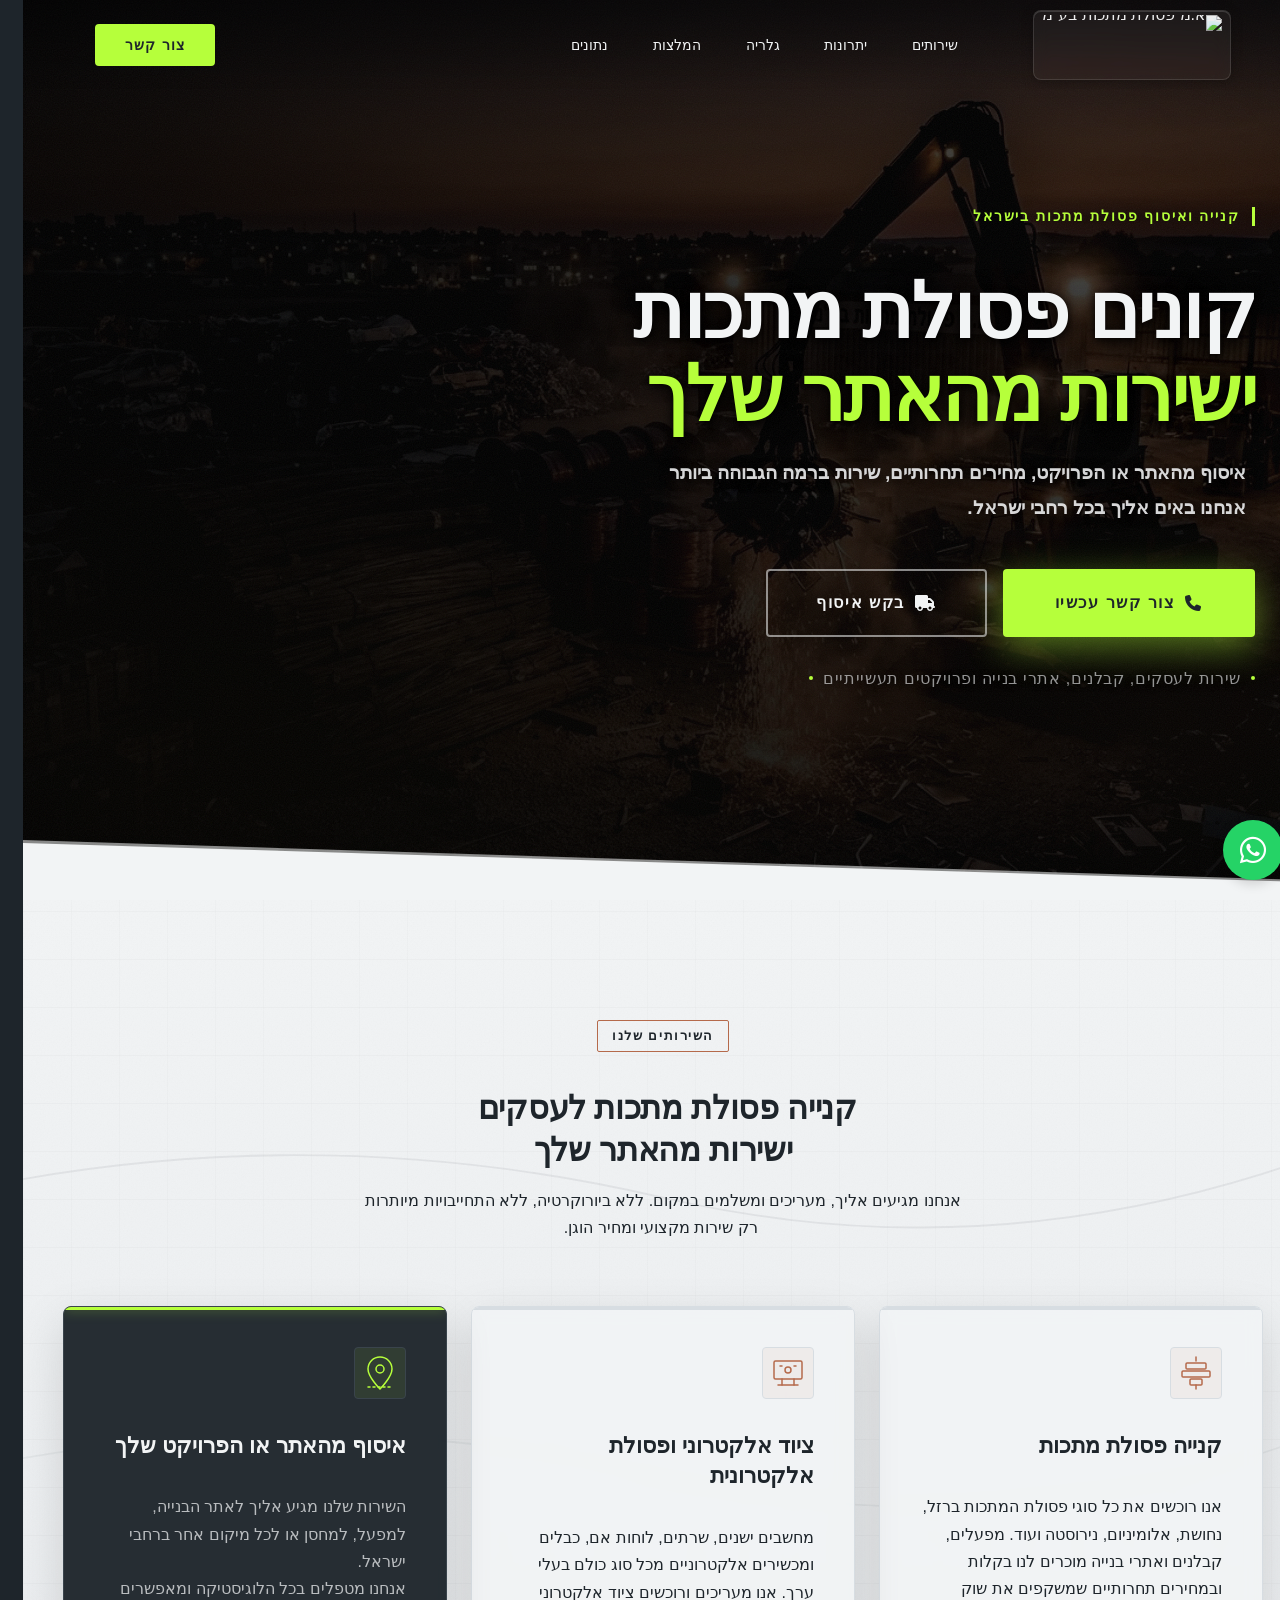
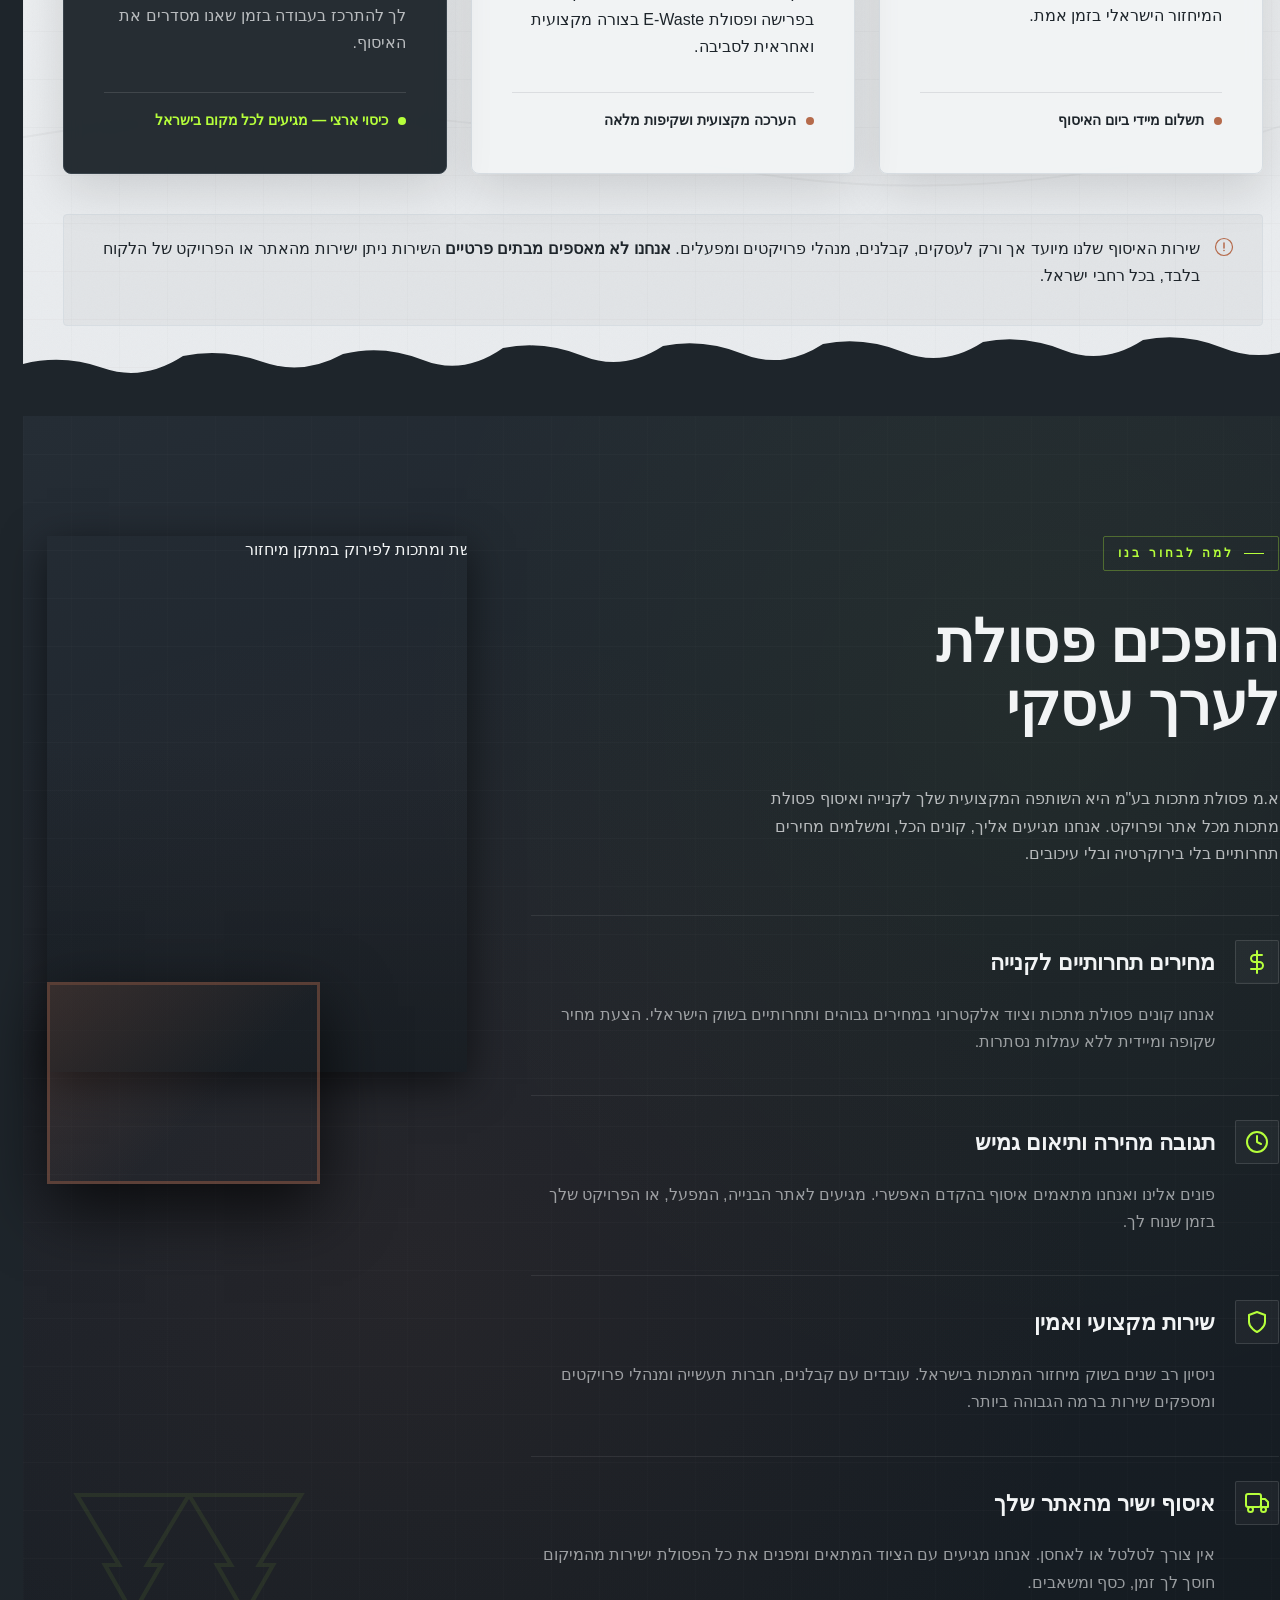
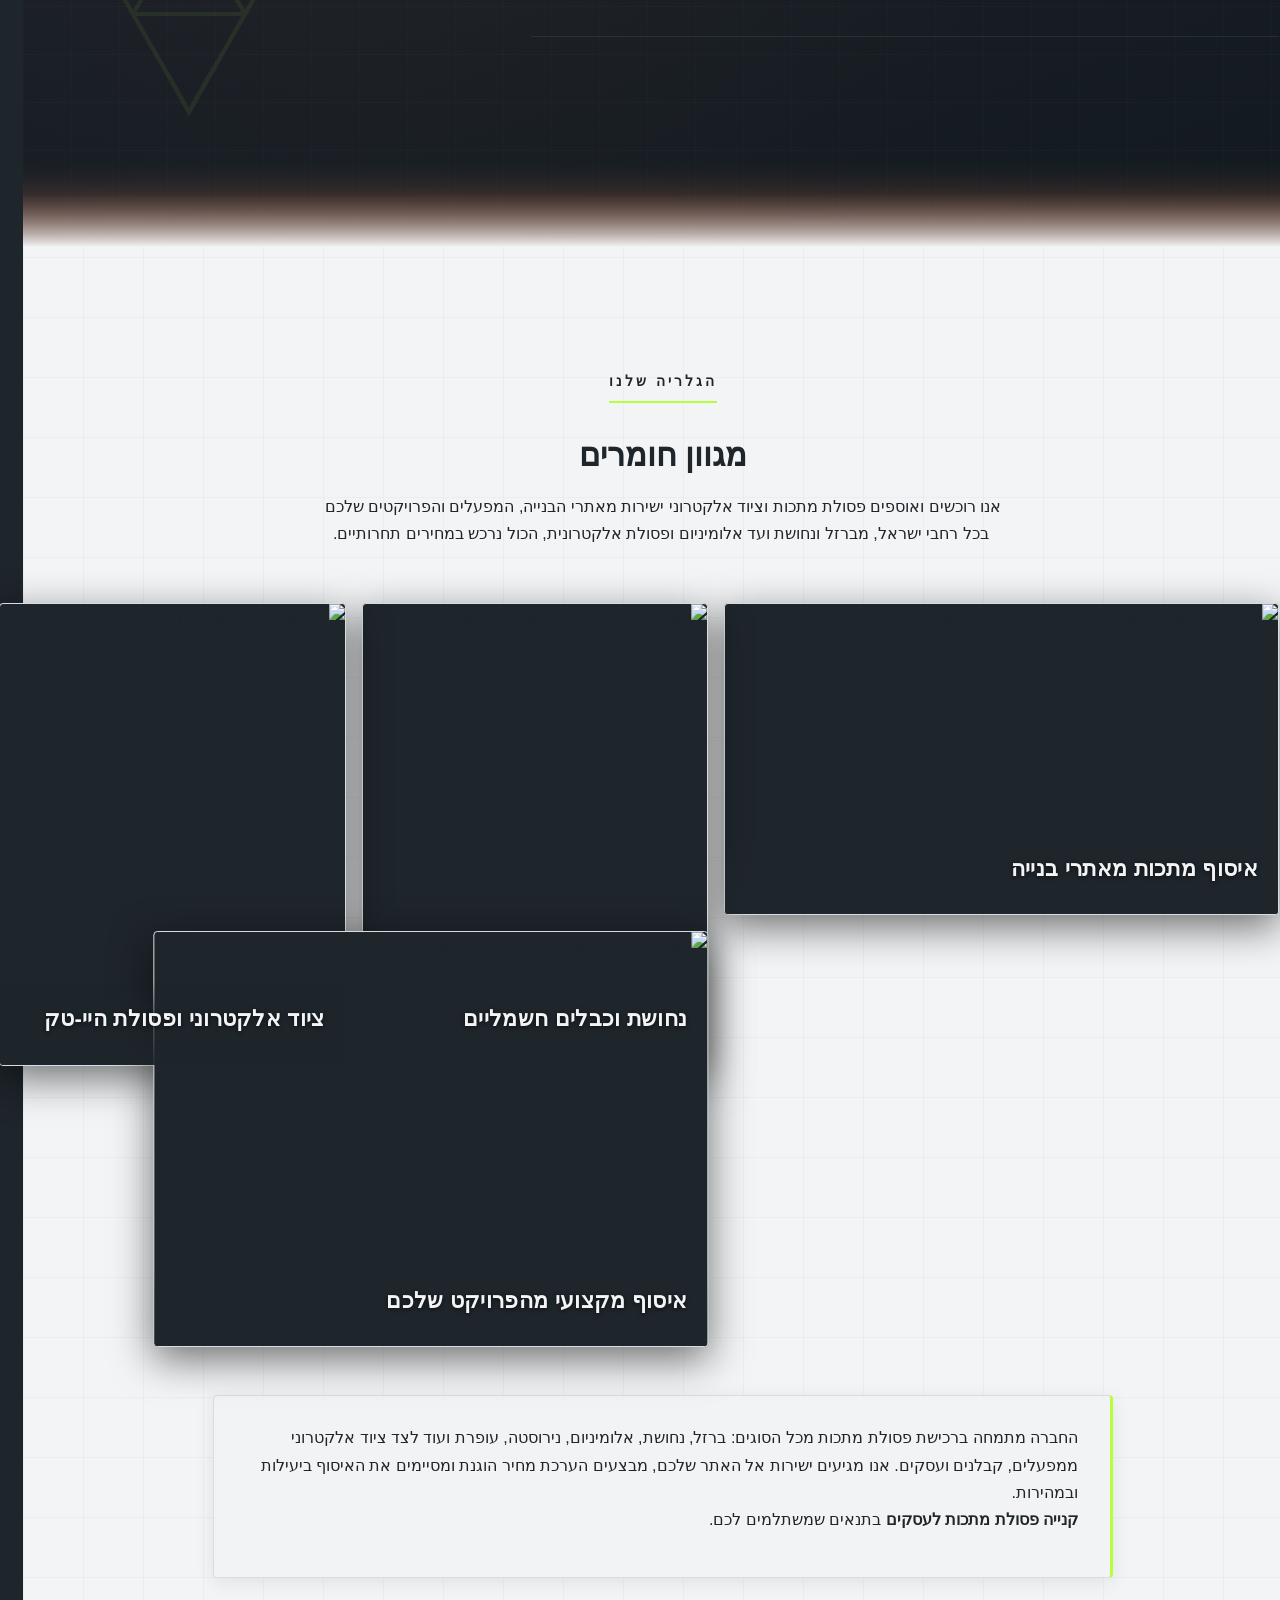
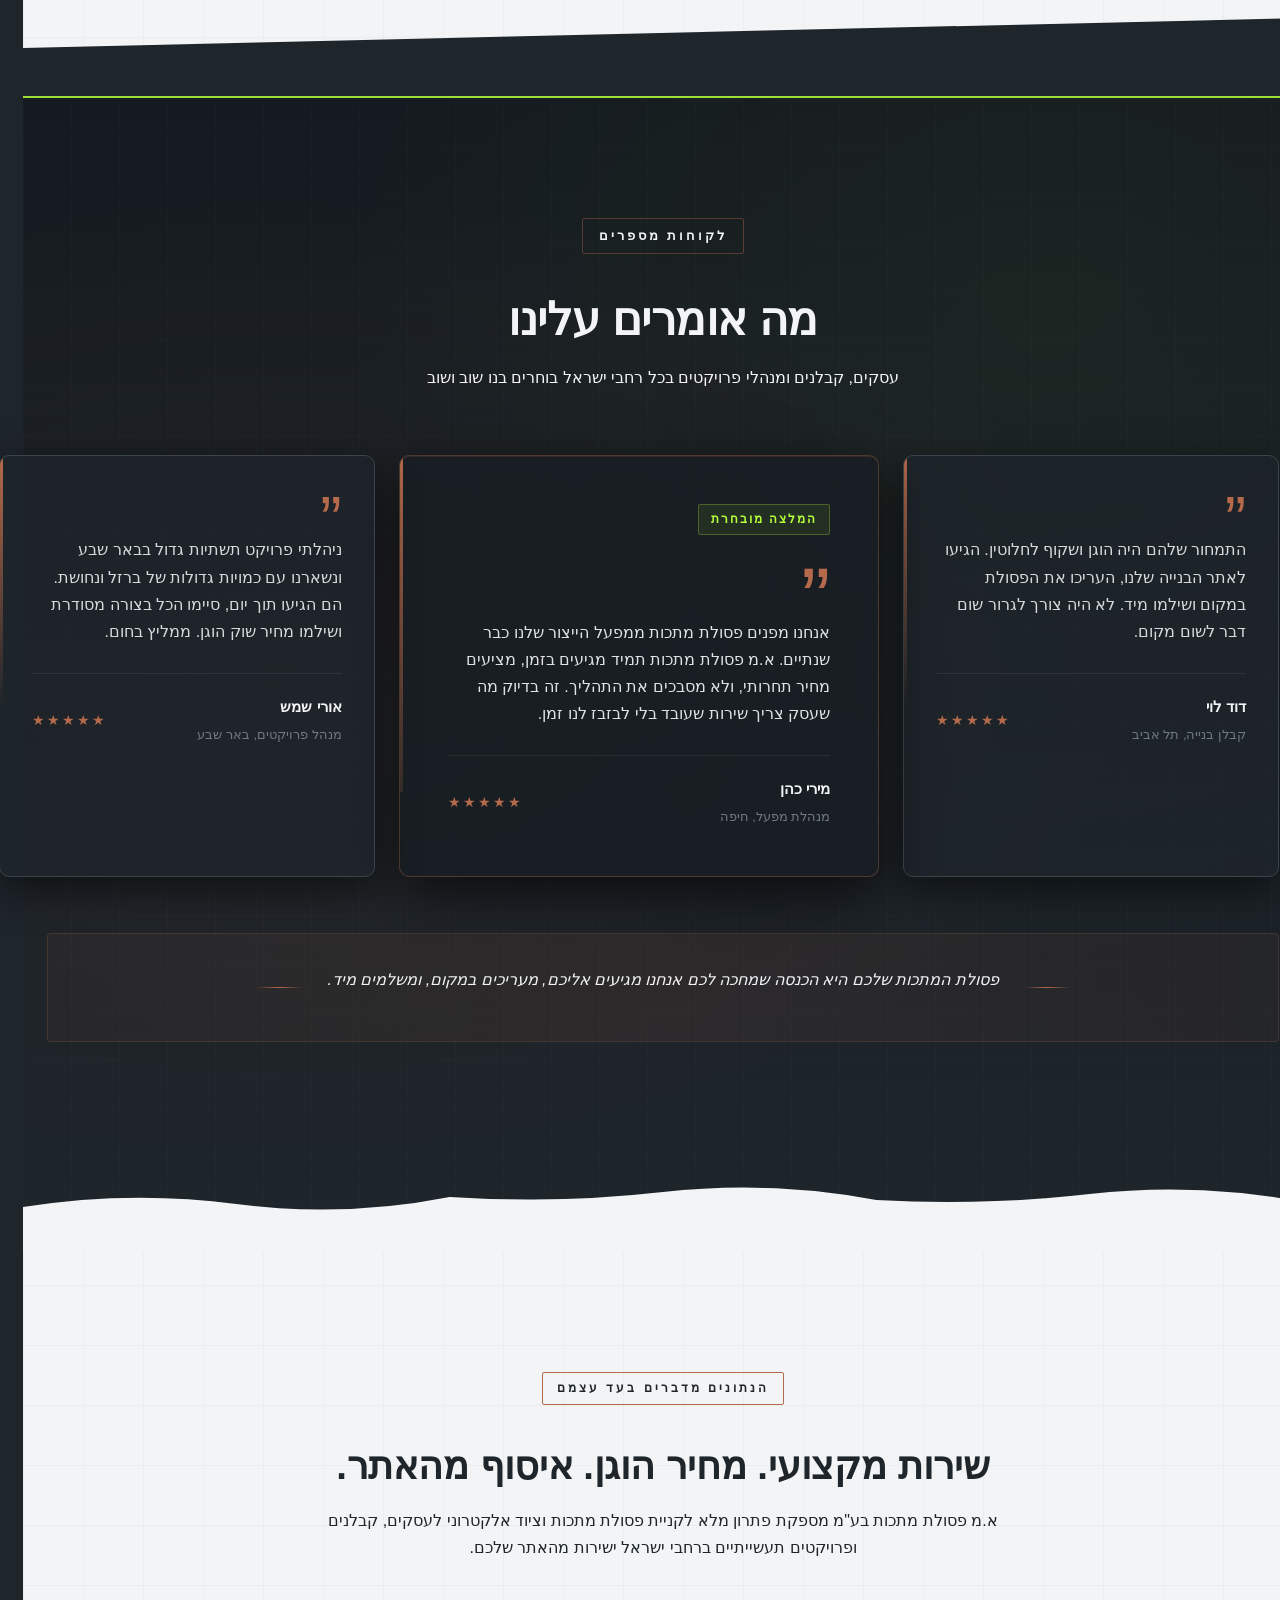
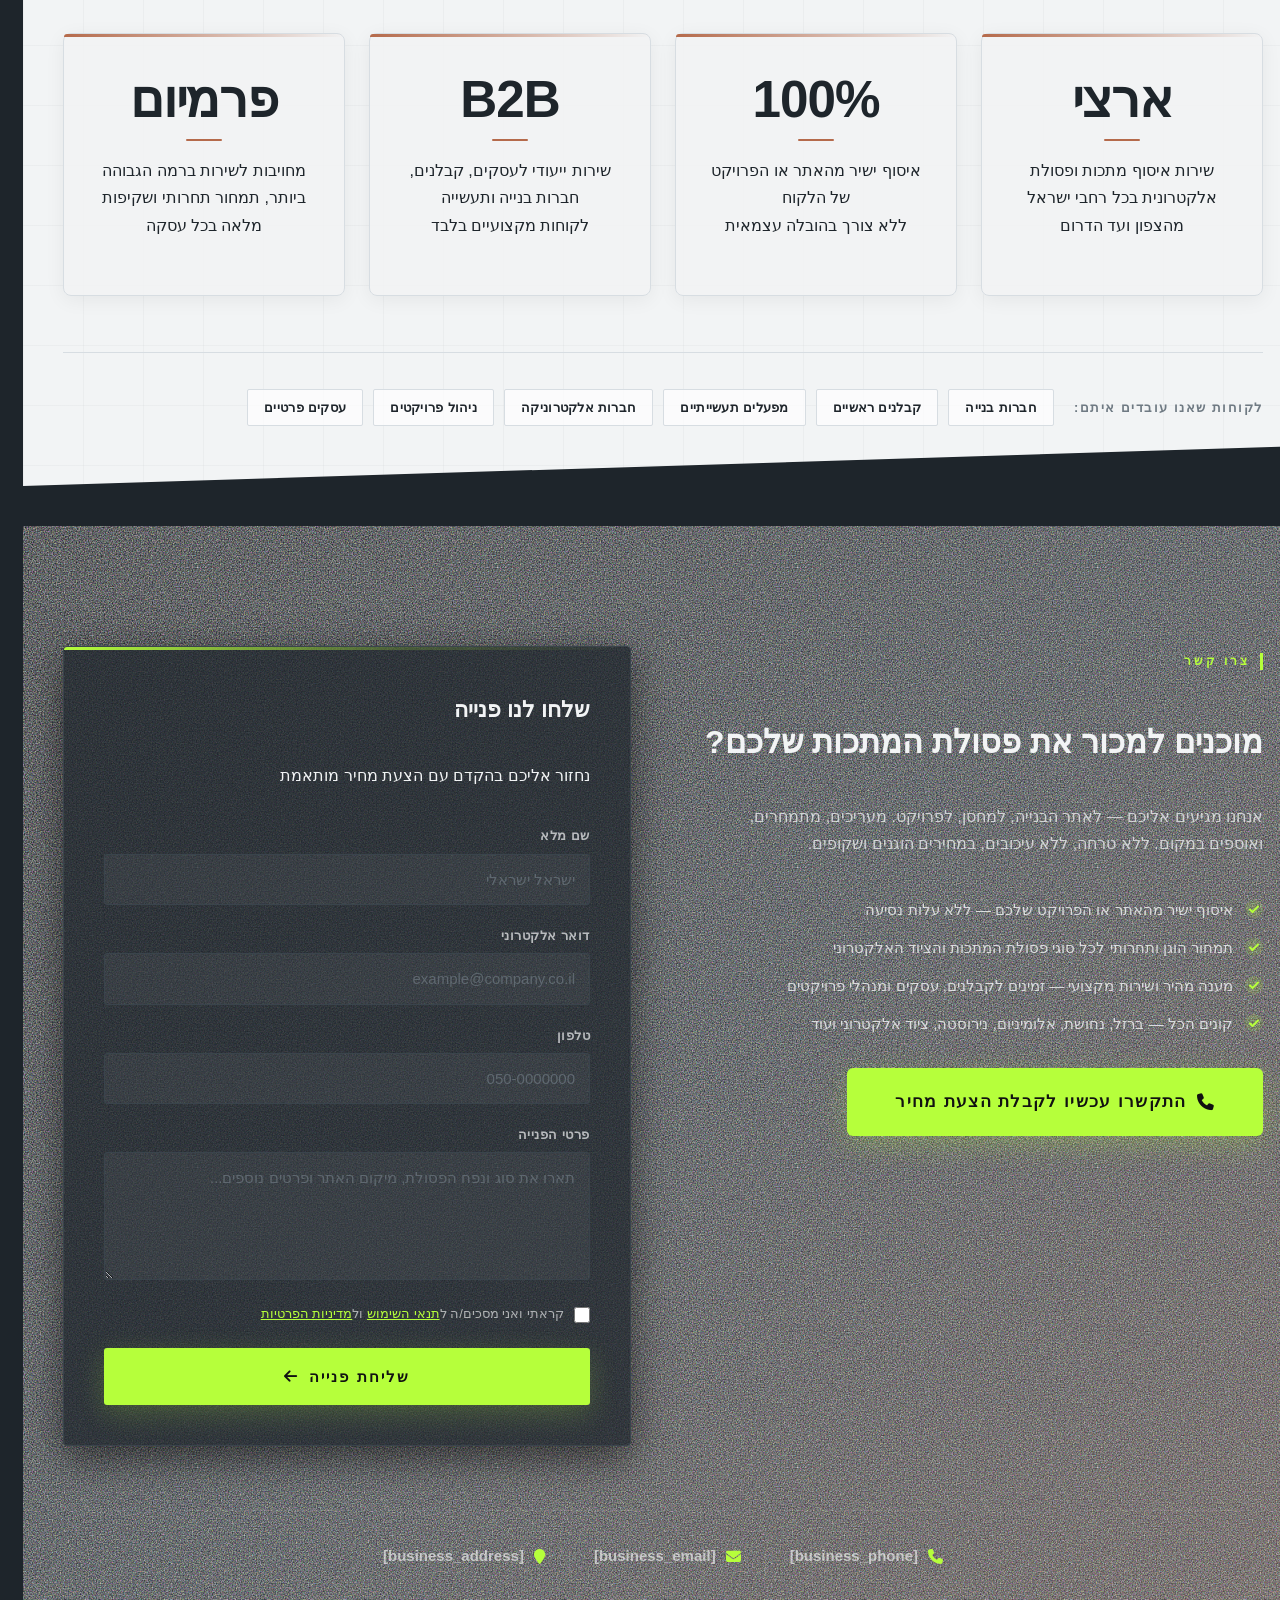
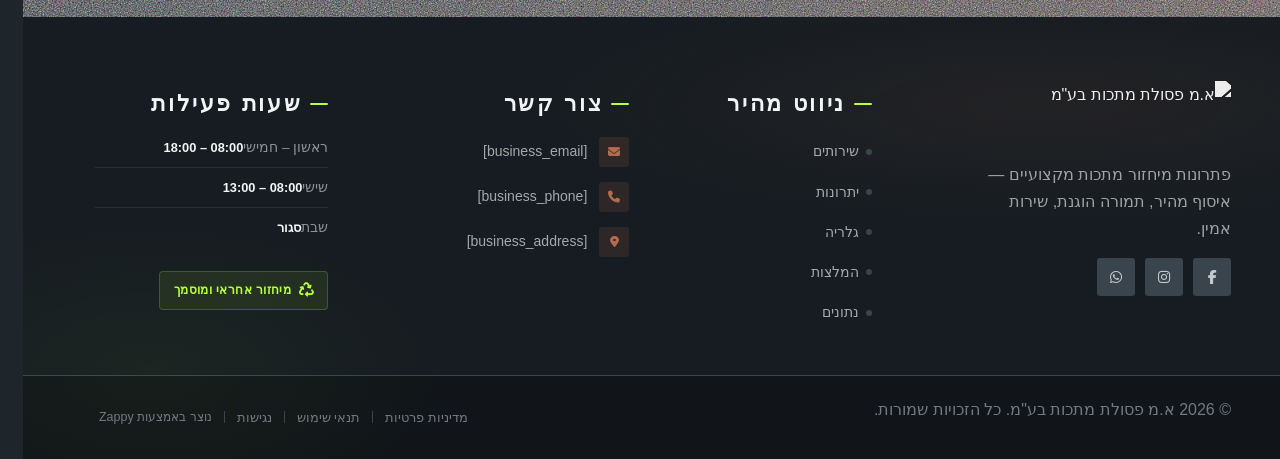
==== commit b1e82495: "Background sync: Progressive GitHub Sync" ====
--- a/public/index.html
+++ b/public/index.html
@@ -1 +1 @@
-<!doctype html><html dir="rtl" lang="he"><head><meta charset="UTF-8"><meta content="width=device-width,initial-scale=1" name="viewport"><meta content="index, follow" name="robots"><title>קנייה פסולת מתכות לעסקים — א.מ פסולת מתכות בע&quot;מ</title><meta content="A.M Scrap Metals Ltd. is an Israeli company specializing in purchasing and collecting scrap metals and electronic equipment directly from client sites and proje" name="description"><meta content="קנייה פסולת מתכות לעסקים, איסוף פסולת מתכות מאתר בנייה, מחיר פסולת מתכות, מיחזור מתכות בישראל" name="keywords"><link href="/assets/favicon.ico" rel="icon" type="image/x-icon"><link href="/assets/favicon-16x16.png" rel="icon" type="image/png" sizes="16x16"><link href="/assets/favicon-32x32.png" rel="icon" type="image/png" sizes="32x32"><link href="/assets/favicon-48x48.png" rel="icon" type="image/png" sizes="48x48"><link href="/assets/favicon-192x192.png" rel="icon" type="image/png" sizes="192x192"><link href="/assets/favicon-512x512.png" rel="icon" type="image/png" sizes="512x512"><link href="/assets/apple-touch-icon.png" rel="apple-touch-icon"><script>!function(){"use strict";var t="447a006e-cd28-4aaa-b9eb-6dfa39dad310",e="https://api.zappy5.com/api/analytics/track",a=18e5,n=2592e6,o=!0,i=!0,r=!0;var s=function(){var e="zappy_visitor_"+t,a=null;try{if(a=localStorage.getItem(e)){var o=JSON.parse(a),i=Date.now();if(i-o.created<n)return o.lastSeen=i,localStorage.setItem(e,JSON.stringify(o)),o.id}}catch(t){console.warn("Zappy Analytics: LocalStorage not available")}var r="zv_"+Date.now()+"_"+Math.random().toString(36).substr(2,9);try{localStorage.setItem(e,JSON.stringify({id:r,created:Date.now(),lastSeen:Date.now()}))}catch(t){}return r}(),c=function(){var e="zappy_session_"+t,n=null;try{if(n=sessionStorage.getItem(e)){var o=JSON.parse(n),i=Date.now();if(i-o.timestamp<a)return o.timestamp=i,sessionStorage.setItem(e,JSON.stringify(o)),o.id}}catch(t){console.warn("Zappy Analytics: SessionStorage not available")}var r="zs_"+Date.now()+"_"+Math.random().toString(36).substr(2,9);try{sessionStorage.setItem(e,JSON.stringify({id:r,timestamp:Date.now()}))}catch(t){}return r}();function l(a,n){n=n||{};var o={website_id:t,event_type:a,page_path:window.location.pathname,referrer:document.referrer||"direct",visitor_id:s,session_id:c,metadata:n};if(navigator.sendBeacon){var i=new Blob([JSON.stringify(o)],{type:"application/json"});navigator.sendBeacon(e,i)}else fetch(e,{method:"POST",headers:{"Content-Type":"application/json"},body:JSON.stringify(o),keepalive:!0}).catch(function(t){console.warn("Zappy Analytics: Failed to track event",t)})}o&&l("pageview",{title:document.title,url:window.location.href}),i&&document.addEventListener("click",function(t){var e=t.target;if("BUTTON"===e.tagName||e.closest("button")){var a="BUTTON"===e.tagName?e:e.closest("button");l("click",{element:"button",text:a.textContent.trim().substring(0,100),id:a.id||null,class:a.className||null})}else if("A"===e.tagName||e.closest("a")){var n="A"===e.tagName?e:e.closest("a");l("navigation",{element:"link",text:n.textContent.trim().substring(0,100),href:n.href,external:n.hostname!==window.location.hostname})}},!0),r&&document.addEventListener("submit",function(t){var e=t.target;l("form_submit",{form_id:e.id||null,form_name:e.name||null,form_action:e.action||null,form_method:e.method||"GET"})},!0);var d=Date.now();window.addEventListener("beforeunload",function(){l("page_unload",{time_on_page:Math.floor((Date.now()-d)/1e3),page_path:window.location.pathname})}),window.zappyAnalytics={track:l,getVisitorId:function(){return s},getSessionId:function(){return c}}}()</script><meta content="קנייה פסולת מתכות לעסקים — א.מ פסולת מתכות בע&quot;מ" property="og:title"><meta content="A.M Scrap Metals Ltd. is an Israeli company specializing in purchasing and collecting scrap metals and electronic equipment directly from client sites and proje" property="og:description"><meta content="summary_large_image" name="twitter:card"><meta content="קנייה פסולת מתכות לעסקים — א.מ פסולת מתכות בע&quot;מ" name="twitter:title"><meta content="A.M Scrap Metals Ltd. is an Israeli company specializing in purchasing and collecting scrap metals and electronic equipment directly from client sites and proje" name="twitter:description"><meta content="website" property="og:type"><meta content="he_IL" property="og:locale"><link href="https://cdnjs.cloudflare.com/ajax/libs/font-awesome/6.4.0/css/all.min.css" rel="stylesheet"><link href="/assets/favicon.ico" rel="icon" type="image/x-icon"><link href="/assets/favicon-16x16.png" rel="icon" type="image/png" sizes="16x16"><link href="/assets/favicon-32x32.png" rel="icon" type="image/png" sizes="32x32"><link href="/assets/favicon-48x48.png" rel="icon" type="image/png" sizes="48x48"><link href="/assets/favicon-192x192.png" rel="icon" type="image/png" sizes="192x192"><link href="/assets/favicon-512x512.png" rel="icon" type="image/png" sizes="512x512"><link href="/assets/apple-touch-icon.png" rel="apple-touch-icon"><link href="https://cdn.jsdelivr.net/npm/vanilla-cookieconsent@3/dist/cookieconsent.css" rel="stylesheet"><script src="https://cdn.jsdelivr.net/npm/vanilla-cookieconsent@3/dist/cookieconsent.umd.js"></script><script src="https://cdn.jsdelivr.net/gh/mickidum/acc_toolbar/acctoolbar/acctoolbar.min.js"></script><link href="/styles.css" rel="stylesheet"><style id="zappy-dropdown-submenu-styles">#navMenu li:has(.sub-menu),.nav-menu li:has(.sub-menu),.navbar li:has(.sub-menu),nav li:has(.sub-menu){position:relative}#navMenu .sub-menu,.nav-menu .sub-menu,.navbar .sub-menu,nav .sub-menu{display:block!important;position:absolute!important;top:100%;left:0;min-width:220px;background:#fff;border-radius:8px;box-shadow:0 8px 25px rgba(0,0,0,.15);padding:8px 0;opacity:0;visibility:hidden;transform:translateY(10px);transition:all .3s ease;z-index:1000;list-style:none;pointer-events:none}#navMenu li:hover>.sub-menu,.nav-menu li:hover>.sub-menu,.navbar li:hover>.sub-menu,nav li:hover>.sub-menu{opacity:1!important;visibility:visible!important;transform:translateY(0)!important;pointer-events:auto!important}.sub-menu li{list-style:none;margin:0;padding:0}.sub-menu a{display:block!important;padding:10px 16px!important;color:var(--text-dark,#333)!important;font-weight:500;text-decoration:none;white-space:nowrap;transition:background-color .2s}.sub-menu .zappy-nav-child>a{padding-left:28px!important;font-size:.9em!important;opacity:.85!important}[dir=rtl] .sub-menu .zappy-nav-child>a,html[lang=ar] .sub-menu .zappy-nav-child>a,html[lang=he] .sub-menu .zappy-nav-child>a{padding-left:10px!important;padding-right:28px!important}.sub-menu .zappy-nav-parent>a{font-weight:600!important}.sub-menu a:hover{background-color:#f5f5f5}[dir=rtl] .nav-menu .sub-menu,[dir=rtl] .navbar .sub-menu,[dir=rtl] nav .sub-menu,html[lang=ar] .nav-menu .sub-menu,html[lang=ar] .navbar .sub-menu,html[lang=ar] nav .sub-menu,html[lang=he] .nav-menu .sub-menu,html[lang=he] .navbar .sub-menu,html[lang=he] nav .sub-menu{left:auto!important;right:0!important}.sub-menu:empty,.sub-menu:not(:has(li)):not(:has(> a)),.sub-menu:not(:has(li:not(.zappy-hidden-menu-item))):not(:has(> a)){display:none!important;opacity:0!important;visibility:hidden!important;pointer-events:none!important}li:has(.menu-group-title):hover>.sub-menu{opacity:1!important;visibility:visible!important;transform:translateY(0)!important;pointer-events:auto!important}#navMenu>li>.menu-group-title,.nav-menu>li>.menu-group-title{display:inline-block;padding:.5rem 1rem;cursor:default;user-select:none}@media (max-width:768px){#navMenu .sub-menu,.nav-menu .sub-menu,.navbar .sub-menu,nav .sub-menu{position:static!important;transform:none!important;box-shadow:none!important;background:0 0!important;max-height:0;overflow:hidden;opacity:0;visibility:hidden;transition:max-height .3s ease,opacity .3s ease;padding:0!important;border-radius:0!important}#navMenu .sub-menu.mobile-expanded,.nav-menu .sub-menu.mobile-expanded,.navbar .sub-menu.mobile-expanded{max-height:none!important;overflow-y:visible!important;opacity:1!important;visibility:visible!important;padding:8px 0 8px 16px!important}[dir=rtl] .sub-menu.mobile-expanded,html[lang=he] .sub-menu.mobile-expanded{padding:8px 16px 8px 0!important}#navMenu li:hover>.sub-menu,.nav-menu li:hover>.sub-menu,.navbar li:hover>.sub-menu,nav li:hover>.sub-menu{opacity:0;visibility:hidden;pointer-events:none}#navMenu li>.sub-menu.mobile-expanded,.nav-menu li>.sub-menu.mobile-expanded,.navbar li>.sub-menu.mobile-expanded,nav li>.sub-menu.mobile-expanded{opacity:1!important;visibility:visible!important;pointer-events:auto!important}#navMenu li:has(.sub-menu),.nav-menu li:has(.sub-menu),.navbar li:has(.sub-menu),nav li:has(.sub-menu){display:flex!important;flex-wrap:wrap!important;align-items:center!important;position:relative!important;min-height:44px!important}#navMenu li:has(.sub-menu)>a,.nav-menu li:has(.sub-menu)>a,.navbar li:has(.sub-menu)>a,nav li:has(.sub-menu)>a{flex:1!important;min-width:0!important}#navMenu li:has(.sub-menu)>.menu-group-title,.nav-menu li:has(.sub-menu)>.menu-group-title,.navbar li:has(.sub-menu)>.menu-group-title,nav li:has(.sub-menu)>.menu-group-title{flex:1!important;min-width:0!important;padding:0!important;line-height:inherit!important}#navMenu li:has(.sub-menu)>.sub-menu,.nav-menu li:has(.sub-menu)>.sub-menu,.navbar li:has(.sub-menu)>.sub-menu,nav li:has(.sub-menu)>.sub-menu{flex-basis:100%!important;width:100%!important}#navMenu li:has(.sub-menu)>a [class*=arrow],#navMenu li:has(.sub-menu)>a [class*=chevron],.nav-menu li:has(.sub-menu)>a .fa-angle-down,.nav-menu li:has(.sub-menu)>a .fa-chevron-down,.nav-menu li:has(.sub-menu)>a [class*=arrow],.nav-menu li:has(.sub-menu)>a [class*=chevron],nav li:has(.sub-menu)>a [class*=arrow],nav li:has(.sub-menu)>a [class*=chevron]{display:none!important;visibility:hidden!important}.mobile-submenu-toggle{display:flex!important;align-items:center!important;justify-content:center!important;width:44px!important;height:auto!important;background:0 0!important;border:none!important;cursor:pointer!important;color:var(--text-light)!important;position:static!important;flex-shrink:0!important;align-self:stretch!important;z-index:2!important;padding:0!important;margin:0!important}.mobile-submenu-toggle::after{content:''!important;width:0!important;height:0!important;border-left:6px solid transparent!important;border-right:6px solid transparent!important;border-top:7px solid currentColor!important;transition:transform .3s ease!important}.mobile-submenu-toggle.expanded::after{transform:rotate(180deg)!important}.sub-menu a{padding:10px 0!important;display:block!important;color:var(--text-light)!important;white-space:normal!important}.sub-menu .zappy-nav-child>a{padding-left:28px!important;font-size:.9em!important;opacity:.85!important}[dir=rtl] .sub-menu .zappy-nav-child>a,html[lang=ar] .sub-menu .zappy-nav-child>a,html[lang=he] .sub-menu .zappy-nav-child>a{padding-left:0!important;padding-right:28px!important}.sub-menu .zappy-nav-parent>a{font-weight:600!important}#navMenu.active,.nav-menu.active{max-width:100vw!important;overflow-x:hidden!important;box-sizing:border-box!important}.navbar .sub-menu li a,.zappy-products-dropdown .sub-menu a,nav.navbar .sub-menu li a{color:var(--text-light)!important}}@media (min-width:769px){.mobile-submenu-toggle{display:none!important}}</style><style id="zappy-widget-visibility">html[dir=rtl] .whatsapp-float{right:20px!important;left:auto!important}html:not([dir]) .whatsapp-float,html[dir=ltr] .whatsapp-float{left:20px!important;right:auto!important}html[dir=rtl] #mic-access-tool-general-button,html[dir=rtl] #mic-init-access-tool #mic-access-tool-general-button,html[dir=rtl] #mic-init-access-tool .mic-access-tool-general-button,html[dir=rtl] ._access-icon,html[dir=rtl] .mic-access-tool-general-button{left:20px!important;right:auto!important}html:not([dir]) #mic-access-tool-general-button,html:not([dir]) #mic-init-access-tool #mic-access-tool-general-button,html:not([dir]) #mic-init-access-tool .mic-access-tool-general-button,html:not([dir]) ._access-icon,html:not([dir]) .mic-access-tool-general-button,html[dir=ltr] #mic-access-tool-general-button,html[dir=ltr] #mic-init-access-tool #mic-access-tool-general-button,html[dir=ltr] #mic-init-access-tool .mic-access-tool-general-button,html[dir=ltr] ._access-icon,html[dir=ltr] .mic-access-tool-general-button{right:20px!important;left:auto!important}@media (max-width:768px){.whatsapp-float{display:flex!important}}@media (min-width:769px){.whatsapp-float{display:flex!important}}@media (max-width:768px){#mic-access-tool-general-button,#mic-init-access-tool #mic-access-tool-general-button,#mic-init-access-tool .mic-access-tool-general-button,._access-icon,.mic-access-tool-general-button{display:flex!important;visibility:visible!important;opacity:1!important;pointer-events:auto!important}#mic-access-tool-box,#mic-init-access-tool #mic-access-tool-box,._access-menu,.mic-access-tool-box,div[id*=mic-access-tool-box]{visibility:hidden;opacity:0;pointer-events:auto!important}}@media (min-width:769px){#mic-access-tool-general-button,#mic-init-access-tool #mic-access-tool-general-button,#mic-init-access-tool .mic-access-tool-general-button,._access-icon,.mic-access-tool-general-button{display:flex!important;visibility:visible!important;opacity:1!important;pointer-events:auto!important}#mic-access-tool-box,#mic-init-access-tool #mic-access-tool-box,._access-menu,.mic-access-tool-box,div[id*=mic-access-tool-box]{visibility:hidden;opacity:0;pointer-events:auto!important}}</style></head><body><div style="position:fixed;top:0;left:0;width:100%;height:100%;background:#1E252B;z-index:99999;display:flex;flex-direction:column;align-items:center;justify-content:center;transition:opacity 0.8s ease, visibility 0.8s ease" id="zappy-splash-screen"><div style="display:flex;flex-direction:column;align-items:center;gap:24px"><img alt="א.מ פסולת מתכות בע״מ" src="/assets/logo-remove_background-1777998049288-tm2srv.png" style="width:180px;height:auto;animation:splashLogoPulse 1.5s ease-in-out infinite alternate"><div style="display:flex;gap:8px;align-items:center"><div style="width:8px;height:8px;border-radius:50%;background:#B6FF3B;animation:splashDot 1.2s ease-in-out infinite"></div><div style="width:8px;height:8px;border-radius:50%;background:#B6FF3B;animation:splashDot 1.2s ease-in-out 0.2s infinite"></div><div style="width:8px;height:8px;border-radius:50%;background:#B6FF3B;animation:splashDot 1.2s ease-in-out 0.4s infinite"></div></div></div></div><style>@keyframes splashLogoPulse{from{opacity:.7;transform:scale(.95)}to{opacity:1;transform:scale(1.05)}}@keyframes splashDot{0%,100%{opacity:.2;transform:translateY(0)}50%{opacity:1;transform:translateY(-6px)}}#zappy-splash-screen.hidden{opacity:0;visibility:hidden;pointer-events:none}</style><script>window.addEventListener("load",function(){setTimeout(function(){var e=document.getElementById("zappy-splash-screen");e&&(e.classList.add("hidden"),setTimeout(function(){e.remove()},900))},1800)})</script><nav class="navbar" dir="rtl"><button class="mobile-toggle" aria-label="Menu" id="mobileToggle"><svg viewBox="0 0 24 24" fill="none" height="24" width="24" class="hamburger-icon"><path d="M3 12h18M3 6h18M3 18h18" stroke="currentColor" stroke-width="2" stroke-linecap="round"></path></svg> <svg viewBox="0 0 24 24" fill="none" height="24" width="24" class="close-icon" style="display:none"><path d="M18 6L6 18M6 6l12 12" stroke="currentColor" stroke-width="2" stroke-linecap="round"></path></svg></button> <button class="phone-header-btn" aria-label="Call" data-phone="[business_phone]"><svg viewBox="0 0 24 24" fill="currentColor" height="20" width="20"><path d="M22 16.92v3a2 2 0 0 1-2.18 2 19.79 19.79 0 0 1-8.63-3.07 19.5 19.5 0 0 1-6-6 19.79 19.79 0 0 1-3.07-8.67A2 2 0 0 1 4.11 2h3a2 2 0 0 1 2 1.72 12.84 12.84 0 0 0 .7 2.81 2 2 0 0 1-.45 2.11L8.09 9.91a16 16 0 0 0 6 6l1.27-1.27a2 2 0 0 1 2.11-.45 12.84 12.84 0 0 0 2.81.7A2 2 0 0 1 22 16.92z"></path></svg></button><div class="nav-container"><div class="nav-right-group"><div class="nav-brand"><a href="/" class="logo-link"><img alt="א.מ פסולת מתכות בע&quot;מ" src="/assets/logo-1777999005056-pjy7kc.webp?v=1777999005348-zlgy82" class="logo"></a></div><ul class="nav-menu" id="navMenu"><li><a href="#services">שירותים</a></li><li><a href="#benefits">יתרונות</a></li><li><a href="#showcase">גלריה</a></li><li><a href="#testimonials">המלצות</a></li><li><a href="#stats">נתונים</a></li></ul></div><div class="nav-cta-container"><a href="#contact" class="nav-cta-btn">צור קשר</a></div></div></nav><script>window.addEventListener("load",function(){const e=document.querySelector(".navbar, nav, header");if(!e)return void console.log("[Navbar] Navbar element not found");let t=document.getElementById("mobileToggle")||document.querySelector(".mobile-toggle")||document.querySelector(".hamburger")||document.querySelector(".hamburger-menu")||document.querySelector(".menu-toggle")||document.querySelector(".burger-menu")||document.querySelector('[aria-label="Menu"]')||document.querySelector('[aria-label="תפריט"]');const o=document.querySelector(".phone-header-btn"),n=window.getComputedStyle(e);let r=n.backgroundColor;if(console.log("[Navbar] Initial navbar background:",r),"transparent"===r||"rgba(0, 0, 0, 0)"===r||r.startsWith("rgba")&&r.includes(", 0)")){const e=n.backgroundImage;if(e&&"none"!==e)console.log("[Navbar] Navbar has background image/gradient, using dark text"),r="rgb(240, 240, 240)";else{const e=window.getComputedStyle(document.body).backgroundColor;console.log("[Navbar] Navbar transparent, using body background:",e),r=e}}const i=r.match(/\d+/g);if(i&&i.length>=3){const e=(.299*parseInt(i[0])+.587*parseInt(i[1])+.114*parseInt(i[2]))/255;console.log("[Navbar] Mobile button colors preserved from Claude CSS (luminance:",e.toFixed(2)+")");const n=document.createElement("style");n.id="zappy-mobile-nav-fix";document.documentElement.lang;document.documentElement.dir,n.textContent='\n        /* Hide mobile buttons on desktop, show only on mobile */\n        @media (min-width: 769px) {\n          .mobile-toggle,\n          .phone-header-btn {\n            display: none !important;\n          }\n        }\n        \n        /* Show and position mobile buttons correctly on mobile */\n        @media (max-width: 768px) {\n          .mobile-toggle,\n          .phone-header-btn {\n            position: absolute !important;\n            top: 50% !important;\n            transform: translateY(-50%) !important;\n            z-index: 1001 !important;\n            display: flex !important;\n            align-items: center !important;\n            justify-content: center !important;\n            width: 36px !important;\n            height: 36px !important;\n            border-radius: 50% !important;\n            border: none !important;\n            cursor: pointer !important;\n            padding: 6px !important;\n            background: none !important;\n            color: var(--nav-text, var(--text-light)) !important;\n          }\n          \n          /* LTR positioning (default): hamburger LEFT, phone RIGHT */\n          html:not([dir="rtl"]):not([lang="he"]):not([lang="ar"]) .mobile-toggle,\n          html[dir="ltr"] .mobile-toggle {\n            left: 12px !important;\n            right: auto !important;\n          }\n          html:not([dir="rtl"]):not([lang="he"]):not([lang="ar"]) .phone-header-btn,\n          html[dir="ltr"] .phone-header-btn {\n            right: 12px !important;\n            left: auto !important;\n          }\n          \n          /* RTL positioning: hamburger RIGHT, phone LEFT */\n          html[dir="rtl"] .mobile-toggle,\n          html[lang="he"] .mobile-toggle,\n          html[lang="ar"] .mobile-toggle {\n            right: 12px !important;\n            left: auto !important;\n          }\n          html[dir="rtl"] .phone-header-btn,\n          html[lang="he"] .phone-header-btn,\n          html[lang="ar"] .phone-header-btn {\n            left: 12px !important;\n            right: auto !important;\n          }\n          \n          /* CRITICAL: Ensure nav-container has min-height on mobile */\n          /* All children are positioned absolutely/fixed on mobile, so height:auto collapses to 0 */\n          .nav-container {\n            min-height: 70px !important;\n            position: relative !important;\n          }\n          \n          /* Ensure SVG icons are properly sized and inherit color */\n          .mobile-toggle svg,\n          .phone-header-btn svg {\n            width: 24px !important;\n            height: 24px !important;\n            /* Don\'t force display - let JavaScript control hamburger/close toggle */\n          }\n          \n          /* Reset nav-cta-container on mobile - remove desktop box-shadow/padding */\n          /* that creates a visible ghost box when CTA button is hidden */\n          .nav-cta-container {\n            box-shadow: none !important;\n            padding: 0 !important;\n          }\n          \n          /* Hide nav-cta-container entirely on mobile when there\'s no lang-switcher */\n          /* (only the CTA button is inside, and it\'s hidden on mobile) */\n          .nav-cta-container:not(:has(.lang-switcher)) {\n            display: none !important;\n          }\n          \n          /* CRITICAL: Prevent hero image fade gradient from bleeding over headline text */\n          /* The .image-fade-gradient has bottom: -30px (extends below parent) */\n          /* On mobile stacked layout, this overlaps the h1 text below the image */\n          .hero-image-column {\n            overflow: hidden !important;\n          }\n          .image-fade-gradient {\n            bottom: 0 !important;\n          }\n          \n          /* Hide desktop language switcher on mobile - hamburger menu handles it */\n          /* High specificity to override stored CSS */\n          .lang-switcher,\n          .nav-cta-container .lang-switcher,\n          .nav-container .lang-switcher,\n          .navbar .lang-switcher,\n          .navbar .nav-cta-container .lang-switcher {\n            display: none !important;\n          }\n        }\n      ';const r=document.getElementById("zappy-mobile-nav-fix");r&&r.remove(),document.head.appendChild(n),console.log("[Navbar] Critical CSS injected for mobile nav positioning");const a=window.innerWidth<=768;if(t){const e=t.querySelector(".hamburger-icon"),o=t.querySelector(".close-icon");e&&(e.style.setProperty("width","24px","important"),e.style.setProperty("height","24px","important"),e.style.setProperty("display","block","important")),o&&(o.style.setProperty("width","24px","important"),o.style.setProperty("height","24px","important"),o.style.setProperty("display","none","important")),a?(t.style.setProperty("position","absolute","important"),t.style.setProperty("top","50%","important"),t.style.setProperty("transform","translateY(-50%)","important"),t.style.setProperty("z-index","1001","important"),t.style.removeProperty("left"),t.style.removeProperty("right"),console.log("[Navbar] Mobile toggle positioning applied (mobile viewport)")):(t.style.removeProperty("position"),t.style.removeProperty("top"),t.style.removeProperty("transform"),t.style.removeProperty("z-index"),t.style.removeProperty("left"),t.style.removeProperty("right"),console.log("[Navbar] Desktop viewport - cleared mobile toggle inline positioning"))}if(o){const e=o.querySelector("svg");e&&(e.style.width="24px",e.style.height="24px",e.setAttribute("width","24"),e.setAttribute("height","24")),a?(o.style.setProperty("position","absolute","important"),o.style.setProperty("top","50%","important"),o.style.setProperty("transform","translateY(-50%)","important"),o.style.setProperty("z-index","1001","important"),o.style.removeProperty("left"),o.style.removeProperty("right"),console.log("[Navbar] Phone button positioning applied (mobile viewport)")):(o.style.removeProperty("position"),o.style.removeProperty("top"),o.style.removeProperty("transform"),o.style.removeProperty("z-index"),o.style.removeProperty("left"),o.style.removeProperty("right"),console.log("[Navbar] Desktop viewport - cleared phone button inline positioning"))}}else console.log("[Navbar] Could not parse background color:",r);t=document.getElementById("mobileToggle")||document.querySelector(".mobile-toggle")||document.querySelector(".hamburger")||document.querySelector(".hamburger-menu")||document.querySelector(".menu-toggle")||document.querySelector(".burger-menu")||document.querySelector('[aria-label="Menu"]')||document.querySelector('[aria-label="תפריט"]');const a=document.getElementById("navMenu")||document.querySelector(".nav-menu")||document.querySelector(".nav-links")||document.querySelector("nav ul:not(.submenu)");if(!t||!a)return void console.log("[Navbar] Mobile toggle or menu not found:",{toggle:!!t,menu:!!a});a.id||(a.id="navMenu"),console.log("[Navbar] Initializing mobile menu...");const l=t.cloneNode(!0);t.parentNode.replaceChild(l,t),l.addEventListener("click",function(e){e.preventDefault(),e.stopPropagation();const t=this.querySelector(".hamburger-icon"),o=this.querySelector(".close-icon");a.classList.contains("active")?(a.classList.remove("active"),t&&t.style.setProperty("display","block","important"),o&&o.style.setProperty("display","none","important"),document.body.style.overflow="",console.log("[Navbar] Menu closed")):(a.classList.add("active"),t&&t.style.setProperty("display","none","important"),o&&o.style.setProperty("display","block","important"),document.body.style.overflow="hidden",console.log("[Navbar] Menu opened"))}),a.querySelectorAll("a").forEach(function(e){e.addEventListener("click",function(){if("#"===this.getAttribute("href"))return;const e=l.querySelector(".hamburger-icon"),t=l.querySelector(".close-icon");a.classList.remove("active"),e&&e.style.setProperty("display","block","important"),t&&t.style.setProperty("display","none","important"),document.body.style.overflow="",console.log("[Navbar] Menu closed (link clicked)")})});var s=a.querySelectorAll(".dropdown-toggle");s.forEach(function(e){e.addEventListener("click",function(e){e.preventDefault(),e.stopPropagation();var t=this.closest(".nav-dropdown");t&&(t.parentNode.querySelectorAll(".nav-dropdown.open").forEach(function(e){e!==t&&e.classList.remove("open")}),t.classList.toggle("open"),console.log("[Navbar] Dropdown toggled:",t.classList.contains("open")?"open":"closed"))})}),document.addEventListener("click",function(e){e.target.closest(".nav-dropdown")||document.querySelectorAll(".nav-dropdown.open").forEach(function(e){e.classList.remove("open")})}),console.log("[Navbar] Dropdown handlers initialized for "+s.length+" dropdowns"),o&&o.addEventListener("click",function(){const e=document.querySelectorAll('a[href^="tel:"]'),t=e.length>0?e[0].getAttribute("href").replace("tel:",""):"[business_phone]";window.location.href="tel:"+t,console.log("[Navbar] Phone button clicked")}),console.log("[Navbar] Mobile menu initialized successfully")})</script><main><section class="zappy-animated index-hero-section" data-layout-spec="בית-hero" data-zappy-anim-delay="0s" data-zappy-anim-duration="0.7s" data-zappy-animate="fade-in" dir="rtl" id="hero" style="animation:0.7s ease 0s 1 normal forwards running zappy-fade-in" data-hero-type="fullscreen-scrim"><div class="index-hero-bg" style="font-size:16px"><video aria-hidden="true" autoplay="" class="index-hero-video" loop="" muted="" playsinline="" poster="assets/site-index-hero-image-1.webp"><source src="https://cdn.coverr.co/videos/coverr-a-scrap-metal-yard-7626/1080p.mp4" type="video/mp4"><img alt="מגרש פסולת מתכות תעשייתי עם ציוד אלקטרוני וחומרי גרט בישראל" src="/assets/site-index-hero-image-1.webp" data-context="Dramatic wide-angle industrial scrap yard scene at dusk in Israel: massive piles of bundled steel rods, crushed car bodies, copper wire coils, and electronic equipment crates stacked high. A heavy loader machine is actively moving metal scrap with sparks and warm copper-orange light glowing from machinery. Dark cinematic mood with visible steel textures, controlled grain, and industrial atmosphere. Ultra-realistic photography, high contrast, moody lighting." data-placeholder="index-hero-image-1" height="900" width="1440" data-hero-bg="true"></video></div><div class="index-hero-rust-overlay" style="font-size:16px" aria-hidden="true"></div><div class="index-hero-scrim" style="font-size:16px" aria-hidden="true"></div><div class="index-hero-grain" style="font-size:16px" aria-hidden="true"></div><div class="index-hero-container" style="font-size:16px"><div class="index-hero-content" style="font-size:16px"><p><span class="index-hero-label" style="font-size:13.6px">קנייה ואיסוף פסולת מתכות בישראל</span></p><h1 class="index-hero-h1" style="font-size:76.8px">קונים פסולת מתכות<br><span class="index-hero-accent" style="font-size:76.8px">ישירות מהאתר שלך</span></h1><h3 class="index-hero-subtitle" style="font-size:19.2px;outline:none;max-width:604px;margin-left:auto;margin-right:auto" data-zappy-text-width="custom">איסוף מהאתר או הפרויקט, מחירים תחרותיים, שירות ברמה הגבוהה ביותר&nbsp;<br class="index-hero-br">אנחנו באים אליך בכל רחבי ישראל.</h3><div class="index-hero-ctas" style="font-size:16px"><a href="#contact" class="index-hero-btn-primary" style="font-size:16px" data-element-id="btn-1777998192090-h0cgxz5e9" data-element-type="button" data-native-element="true"><i class="fa fa-phone" aria-hidden="true"></i> צור קשר עכשיו </a><a href="#contact" class="index-hero-btn-secondary" style="font-size:16px" data-element-id="btn-1777998192090-vg3v1041u" data-element-type="button" data-native-element="true"><i class="fa fa-truck" aria-hidden="true"></i> בקש איסוף</a></div><p class="index-hero-trust" style="font-size:16px"><span class="index-hero-trust-dot" style="font-size:16px" aria-hidden="true"></span> שירות לעסקים, קבלנים, אתרי בנייה ופרויקטים תעשייתיים <span class="index-hero-trust-dot" style="font-size:16px" aria-hidden="true"></span><br></p></div></div><div class="index-hero-divider-wrapper" style="font-size:16px"><svg viewBox="0 0 1440 90" aria-hidden="true" xmlns="http://www.w3.org/2000/svg" data-no-icon-edit="true" preserveAspectRatio="none"><path d="M0,30 L1440,70 L1440,74 L0,34 Z" fill="var(--bg-light)" opacity="0.55"></path><path d="M0,90 L0,33 L1440,72 L1440,90 Z" fill="var(--bg-light)"></path></svg></div></section><section class="zappy-animated index-services-section" data-layout-spec="בית-services" data-zappy-anim-delay="0.1s" data-zappy-anim-duration="0.7s" data-zappy-animate="fade-in" dir="rtl" id="services" style="animation:0.7s ease 0.1s 1 normal forwards running zappy-fade-in"><div class="iss-texture-overlay" style="font-size:16px" aria-hidden="true"></div><svg viewBox="0 0 1280 600" aria-hidden="true" xmlns="http://www.w3.org/2000/svg" data-no-icon-edit="true" preserveAspectRatio="none" class="iss-contour-lines"><path d="M0,150 Q320,120 640,160 T1280,140" stroke="rgba(30,37,43,0.07)" stroke-width="1" fill="none"></path><path d="M0,300 Q320,270 640,310 T1280,290" stroke="rgba(30,37,43,0.05)" stroke-width="1" fill="none"></path><path d="M0,450 Q320,420 640,460 T1280,440" stroke="rgba(30,37,43,0.04)" stroke-width="1" fill="none"></path></svg><div class="iss-container" style="font-size:16px"><div class="iss-intro" style="font-size:16px"><p><span class="iss-eyebrow" style="color:rgb(30, 37, 43) !important;font-size:13px">השירותים שלנו</span></p><h2 class="iss-heading" style="font-size:32px">קנייה פסולת מתכות לעסקים&nbsp;<br>ישירות מהאתר שלך</h2><p class="iss-subheading" style="color:rgb(30, 37, 43) !important;font-size:16px">אנחנו מגיעים אליך, מעריכים ומשלמים במקום. ללא ביורוקרטיה, ללא התחייבויות מיותרות<br>&nbsp;רק שירות מקצועי ומחיר הוגן.</p></div><div class="zappy-preserve-css-grid iss-grid" style="display:grid;--zappy-grid-cols:repeat(3, minmax(0, 1fr));align-items:stretch !important;font-size:16px;grid-template-columns:repeat(3, minmax(0, 1fr))" data-original-gap="24px" data-original-item-width="384" data-zappy-explicit-columns="true" data-zappy-auto-grid="true" id="zappy-auto-grid-1777998192137-bwe4ro"><article class="iss-card" data-grid-item-index="0"><div class="iss-card-accent-line" style="font-size:16px"></div><div class="iss-card-icon-wrap" style="font-size:16px"><svg viewBox="0 0 40 40" aria-hidden="true" xmlns="http://www.w3.org/2000/svg" fill="none" data-element-type="icon" data-icon-type="svg" height="40" width="40"><rect height="6" width="28" rx="1" x="6" y="18" stroke="currentColor" stroke-width="1.5"></rect><rect height="6" width="20" rx="1" x="10" y="10" stroke="currentColor" stroke-width="1.5"></rect><rect height="6" width="12" rx="1" x="14" y="26" stroke="currentColor" stroke-width="1.5"></rect><path d="M20 4 L20 8" stroke="currentColor" stroke-width="1.5" stroke-linecap="round"></path><path d="M20 32 L20 36" stroke="currentColor" stroke-width="1.5" stroke-linecap="round"></path></svg></div><div class="iss-card-content" style="font-size:16px"><h3 class="iss-card-title" style="font-size:22px">קנייה פסולת מתכות</h3><p class="iss-card-text" style="color:rgb(30, 37, 43) !important;font-size:16px">אנו רוכשים את כל סוגי פסולת המתכות ברזל, נחושת, אלומיניום, נירוסטה ועוד. מפעלים, קבלנים ואתרי בנייה מוכרים לנו בקלות ובמחירים תחרותיים שמשקפים את שוק המיחזור הישראלי בזמן אמת.</p><div class="iss-card-benefit" style="font-size:14px"><span class="iss-benefit-dot" style="font-size:14px" aria-hidden="true"></span> <span style="font-size:14px">תשלום מיידי ביום האיסוף</span></div></div></article><article class="iss-card" data-grid-item-index="1"><div class="iss-card-accent-line" style="font-size:16px"></div><div class="iss-card-icon-wrap" style="font-size:16px"><svg viewBox="0 0 40 40" aria-hidden="true" xmlns="http://www.w3.org/2000/svg" fill="none" data-element-type="icon" data-icon-type="svg" height="40" width="40"><rect height="18" width="28" rx="1.5" x="6" y="8" stroke="currentColor" stroke-width="1.5"></rect><path d="M14 26 L14 32" stroke="currentColor" stroke-width="1.5" stroke-linecap="round"></path><path d="M26 26 L26 32" stroke="currentColor" stroke-width="1.5" stroke-linecap="round"></path><path d="M10 32 L30 32" stroke="currentColor" stroke-width="1.5" stroke-linecap="round"></path><circle cx="20" cy="17" r="3" stroke="currentColor" stroke-width="1.5"></circle><path d="M12 13 L14 13" stroke="currentColor" stroke-width="1.5" stroke-linecap="round"></path><path d="M26 13 L28 13" stroke="currentColor" stroke-width="1.5" stroke-linecap="round"></path></svg></div><div class="iss-card-content" style="font-size:16px"><h3 class="iss-card-title" style="font-size:22px">ציוד אלקטרוני ופסולת אלקטרונית</h3><p class="iss-card-text" style="color:rgb(30, 37, 43) !important;font-size:16px">מחשבים ישנים, שרתים, לוחות אם, כבלים ומכשירים אלקטרוניים מכל סוג כולם בעלי ערך. אנו מעריכים ורוכשים ציוד אלקטרוני בפרישה ופסולת E-Waste בצורה מקצועית ואחראית לסביבה.</p><div class="iss-card-benefit" style="font-size:14px"><span class="iss-benefit-dot" style="font-size:14px" aria-hidden="true"></span> <span style="font-size:14px">הערכה מקצועית ושקיפות מלאה</span></div></div></article><article class="iss-card iss-card--featured" data-grid-item-index="2"><div class="iss-card-accent-line iss-card-accent-line--accent" style="font-size:16px"></div><div class="iss-card-icon-wrap" style="font-size:16px"><svg viewBox="0 0 40 40" aria-hidden="true" xmlns="http://www.w3.org/2000/svg" fill="none" data-element-type="icon" data-icon-type="svg" height="40" width="40"><path d="M20 4 C13.4 4 8 9.4 8 16 C8 24 20 36 20 36 C20 36 32 24 32 16 C32 9.4 26.6 4 20 4Z" stroke="currentColor" stroke-width="1.5"></path><circle cx="20" cy="16" r="4" stroke="currentColor" stroke-width="1.5"></circle><path d="M8 34 L32 34" stroke="currentColor" stroke-width="1.5" stroke-linecap="round" stroke-dasharray="2 3"></path></svg></div><div class="iss-card-content" style="font-size:16px"><h3 class="iss-card-title" style="font-size:22px">איסוף מהאתר או הפרויקט שלך</h3><p class="iss-card-text" style="font-size:16px">השירות שלנו מגיע אליך לאתר הבנייה, למפעל, למחסן או לכל מיקום אחר ברחבי ישראל.<br>אנחנו מטפלים בכל הלוגיסטיקה ומאפשרים לך להתרכז בעבודה בזמן שאנו מסדרים את האיסוף.</p><div class="iss-card-benefit" style="font-size:14px"><span class="iss-benefit-dot iss-benefit-dot--accent" style="font-size:14px" aria-hidden="true"></span> <span style="font-size:14px">כיסוי ארצי — מגיעים לכל מקום בישראל</span></div></div></article></div><div class="iss-strip" style="font-size:16px"><div class="iss-strip-inner" style="font-size:16px"><svg viewBox="0 0 20 20" aria-hidden="true" xmlns="http://www.w3.org/2000/svg" fill="none" data-element-type="icon" data-icon-type="svg" height="20" width="20" class="iss-strip-icon"><circle cx="10" cy="10" r="8.5" stroke="currentColor" stroke-width="1.2"></circle><path d="M10 6 L10 11" stroke="currentColor" stroke-width="1.5" stroke-linecap="round"></path><circle cx="10" cy="13.5" r="0.8" fill="currentColor"></circle></svg><p class="iss-strip-text" style="color:rgb(30, 37, 43) !important;font-size:16px">שירות האיסוף שלנו מיועד אך ורק לעסקים, קבלנים, מנהלי פרויקטים ומפעלים. <strong style="font-size:16px">אנחנו לא מאספים מבתים פרטיים</strong>&nbsp;השירות ניתן ישירות מהאתר או הפרויקט של הלקוח בלבד, בכל רחבי ישראל.</p></div></div></div><div class="iss-divider-wrapper" style="font-size:16px"><svg viewBox="0 0 1280 90" aria-hidden="true" xmlns="http://www.w3.org/2000/svg" data-no-icon-edit="true" preserveAspectRatio="none"><path d="M0,90 L0,38 Q40,28 80,42 T160,30 Q200,22 240,36 T320,28 Q360,18 400,34 T480,22 Q520,14 560,30 T640,20 Q680,12 720,28 T800,18 Q840,10 880,26 T960,16 Q1000,8 1040,24 T1120,14 Q1160,6 1200,22 T1280,18 L1280,90 Z" fill="#1E252B"></path></svg></div></section><section class="zappy-animated index-benefits-section" data-layout-spec="בית-benefits" data-zappy-anim-delay="0.2s" data-zappy-anim-duration="0.7s" data-zappy-animate="fade-in" dir="rtl" id="benefits" style="animation:0.7s ease 0.2s 1 normal forwards running zappy-fade-in"><div class="index-benefits-texture" style="font-size:16px" aria-hidden="true"></div><div class="index-benefits-watermark" style="font-size:16px" aria-hidden="true"><svg viewBox="0 0 200 200" aria-hidden="true" xmlns="http://www.w3.org/2000/svg" data-no-icon-edit="true" fill="none"><path d="M100 20 L130 70 L120 70 L140 105 L160 70 L150 70 L180 20 Z" stroke="var(--accent)" stroke-width="3" fill="none"></path><path d="M100 20 L70 70 L80 70 L60 105 L40 70 L50 70 L20 20 Z" stroke="var(--accent)" stroke-width="3" fill="none"></path><path d="M60 105 L100 175 L140 105 Z" stroke="var(--accent)" stroke-width="3" fill="none"></path><path d="M85 148 L100 175 L115 148" stroke="var(--accent)" stroke-width="3" stroke-linecap="round" fill="none"></path></svg></div><div class="index-benefits-container" style="font-size:16px"><div class="index-benefits-grid" style="font-size:16px"><div class="index-benefits-content" style="font-size:16px"><div class="index-benefits-label" style="font-size:12px">למה לבחור בנו</div><h2 class="index-benefits-heading" style="font-size:57.6px">הופכים פסולת<br>לערך עסקי</h2><p class="index-benefits-intro" style="font-size:16px;text-align:right">א.מ פסולת מתכות בע"מ היא השותפה המקצועית שלך לקנייה ואיסוף פסולת מתכות מכל אתר ופרויקט. אנחנו מגיעים אליך, קונים הכל, ומשלמים מחירים תחרותיים בלי בירוקרטיה ובלי עיכובים.</p><div class="index-benefits-list" style="font-size:16px"><div class="index-benefits-item" style="font-size:16px" data-grid-item-index="0"><div class="index-benefits-item-inner" style="font-size:16px"><div class="index-benefits-icon-wrap" style="font-size:16px"><svg viewBox="0 0 24 24" aria-hidden="true" fill="none" data-element-type="icon" data-icon-type="svg" height="24" width="24" stroke="currentColor" stroke-linecap="round" stroke-linejoin="round" stroke-width="2"><line x1="12" x2="12" y1="1" y2="23"></line><path d="M17 5H9.5a3.5 3.5 0 0 0 0 7h5a3.5 3.5 0 0 1 0 7H6"></path></svg></div><div class="index-benefits-item-content" style="font-size:16px"><h3 class="index-benefits-item-title" style="font-size:22px">מחירים תחרותיים לקנייה</h3><p class="index-benefits-item-text" style="font-size:16px">אנחנו קונים פסולת מתכות וציוד אלקטרוני במחירים גבוהים ותחרותיים בשוק הישראלי. הצעת מחיר שקופה ומיידית ללא עמלות נסתרות.</p></div></div></div><div class="index-benefits-item" style="font-size:16px" data-grid-item-index="1"><div class="index-benefits-item-inner" style="font-size:16px"><div class="index-benefits-icon-wrap" style="font-size:16px"><svg viewBox="0 0 24 24" aria-hidden="true" fill="none" data-element-type="icon" data-icon-type="svg" height="24" width="24" stroke="currentColor" stroke-linecap="round" stroke-linejoin="round" stroke-width="2"><circle cx="12" cy="12" r="10"></circle><polyline points="12 6 12 12 16 14"></polyline></svg></div><div class="index-benefits-item-content" style="font-size:16px"><h3 class="index-benefits-item-title" style="font-size:22px">תגובה מהירה ותיאום גמיש</h3><p class="index-benefits-item-text" style="font-size:16px">פונים אלינו ואנחנו מתאמים איסוף בהקדם האפשרי. מגיעים לאתר הבנייה, המפעל, או הפרויקט שלך בזמן שנוח לך.</p></div></div></div><div class="index-benefits-item" style="font-size:16px" data-grid-item-index="2"><div class="index-benefits-item-inner" style="font-size:16px"><div class="index-benefits-icon-wrap" style="font-size:16px"><svg viewBox="0 0 24 24" aria-hidden="true" fill="none" data-element-type="icon" data-icon-type="svg" height="24" width="24" stroke="currentColor" stroke-linecap="round" stroke-linejoin="round" stroke-width="2"><path d="M12 22s8-4 8-10V5l-8-3-8 3v7c0 6 8 10 8 10z"></path></svg></div><div class="index-benefits-item-content" style="font-size:16px"><h3 class="index-benefits-item-title" style="font-size:22px">שירות מקצועי ואמין</h3><p class="index-benefits-item-text" style="font-size:16px">ניסיון רב שנים בשוק מיחזור המתכות בישראל. עובדים עם קבלנים, חברות תעשייה ומנהלי פרויקטים ומספקים שירות ברמה הגבוהה ביותר.</p></div></div></div><div class="index-benefits-item" style="font-size:16px" data-grid-item-index="3"><div class="index-benefits-item-inner" style="font-size:16px"><div class="index-benefits-icon-wrap" style="font-size:16px"><svg viewBox="0 0 24 24" aria-hidden="true" fill="none" data-element-type="icon" data-icon-type="svg" height="24" width="24" stroke="currentColor" stroke-linecap="round" stroke-linejoin="round" stroke-width="2"><rect height="13" width="15" rx="2" x="1" y="3"></rect><path d="M16 8h4l3 3v5h-7V8z"></path><circle cx="5.5" cy="18.5" r="2.5"></circle><circle cx="18.5" cy="18.5" r="2.5"></circle></svg></div><div class="index-benefits-item-content" style="font-size:16px"><h3 class="index-benefits-item-title" style="font-size:22px">איסוף ישיר מהאתר שלך</h3><p class="index-benefits-item-text" style="font-size:16px">אין צורך לטלטל או לאחסן. אנחנו מגיעים עם הציוד המתאים ומפנים את כל הפסולת ישירות מהמיקום חוסך לך זמן, כסף ומשאבים.</p></div></div></div></div></div><div class="index-benefits-imagery" style="font-size:16px"><div class="index-benefits-main-tile" style="font-size:16px"><div style="position:relative !important;overflow:hidden !important;width:420px !important;max-width:100% !important;margin-left:auto !important;margin-right:auto !important;height:536px !important;display:block !important" data-element-id="img-1777998192095-r3d1hq2qg" data-element-type="image" data-zappy-card-slot-fill="1" data-zappy-wrapper-margins-applied="true" data-zappy-zoom-clip="true" data-zappy-zoom-wrapper="true" data-zappy-zoom-wrapper-align="center" data-zappy-zoom-wrapper-height="536px" data-zappy-zoom-wrapper-width="420px" data-zappy-zoom-wrapper-width-mode="px"><img alt="חוטי נחושת ומתכות לפירוק במתקן מיחזור" src="/assets/site-index-benefits-image-1-1777998807186-cjmgdo.webp?v=1777998807186" data-context="Close-up industrial photography of bundled copper wire coils and tangled metal cables in a scrap metal yard, dramatic low-angle lighting with warm orange and rust tones, industrial Israeli recycling facility, heavy machinery in background, cinematic editorial style" data-placeholder="index-benefits-image-1" height="720" width="560" data-element-id="img-1777998192095-r3d1hq2qg" data-element-type="image" data-zappy-zoom="1.4" style="object-position:57% 0%;margin:0px !important;left:-22.8% !important;top:0% !important;width:140% !important;height:146.922% !important;max-width:none !important;max-height:none !important;display:block !important;object-fit:cover !important;position:absolute !important"></div><div class="index-benefits-tile-overlay" style="font-size:16px" aria-hidden="true"></div></div><div class="index-benefits-secondary-tile" style="font-size:16px"><div class="zappy-resizable-hover" style="position:relative !important;overflow:hidden !important;width:276px !important;max-width:100% !important;margin-left:auto !important;margin-right:auto !important;height:196px !important;display:block !important" data-element-id="img-1777998192095-h3jvrh7lm" data-element-type="image" data-zappy-card-slot-fill="1" data-zappy-wrapper-margins-applied="true" data-zappy-zoom-clip="true" data-zappy-zoom-wrapper="true" data-zappy-zoom-wrapper-align="center" data-zappy-zoom-wrapper-height="196px" data-zappy-zoom-wrapper-width="276px" data-zappy-zoom-wrapper-width-mode="px"><img alt="אתר איסוף פסולת מתכות מבט מלמעלה" src="/assets/site-index-benefits-image-2-1777998830158-67t85d.webp?v=1777998830158" data-context="Aerial view of a large Israeli scrap metal collection site with piles of sorted metals, circuit boards, aluminum sheets and steel beams, industrial yard with cranes, warm golden hour light, overhead editorial photography" data-placeholder="index-benefits-image-2" height="320" width="280" data-element-id="img-1777998192095-h3jvrh7lm" data-element-type="image" data-zappy-zoom="0.8" style="object-position:50% 50%;margin:0px !important;left:0% !important;top:-24.979% !important;width:100% !important;height:149.958% !important;max-width:none !important;max-height:none !important;display:block !important;object-fit:fill !important;position:absolute !important"></div><div class="index-benefits-secondary-overlay" style="font-size:16px" aria-hidden="true"></div></div></div></div></div><div class="index-benefits-divider-wrapper" style="font-size:16px"><svg viewBox="0 0 1280 90" aria-hidden="true" xmlns="http://www.w3.org/2000/svg" data-no-icon-edit="true" preserveAspectRatio="none"><defs><linearGradient id="divGrad" x1="0" x2="0" y1="0" y2="1"><stop offset="0%" stop-color="#1E252B" stop-opacity="0"></stop><stop offset="40%" stop-color="#B56A4B" stop-opacity="0.18"></stop><stop offset="100%" stop-color="var(--bg-light)" stop-opacity="1"></stop></linearGradient></defs><rect height="90" width="1280" fill="url(#divGrad)"></rect></svg></div></section><section class="zappy-animated index-showcase-section" data-layout-spec="בית-showcase" data-zappy-anim-delay="0.30000000000000004s" data-zappy-anim-duration="0.7s" data-zappy-animate="fade-in" dir="rtl" id="showcase" style="animation:0.7s ease 0.3s 1 normal forwards running zappy-fade-in"><div class="showcase-container" style="font-size:16px"><div class="showcase-intro" style="font-size:16px"><p><span class="showcase-eyebrow" style="color:rgb(30, 37, 43) !important;font-size:14px">הגלריה שלנו</span></p><h2 class="showcase-heading" style="font-size:32px">מגוון חומרים<br></h2><p class="showcase-subtext" style="color:rgb(30, 37, 43) !important;font-size:16px">אנו רוכשים ואוספים פסולת מתכות וציוד אלקטרוני ישירות מאתרי הבנייה, המפעלים והפרויקטים שלכם<br>&nbsp;בכל רחבי ישראל, מברזל ונחושת ועד אלומיניום ופסולת אלקטרונית, הכול נרכש במחירים תחרותיים.</p></div><div class="zappy-preserve-css-grid showcase-mosaic" style="display:grid;--zappy-grid-cols:554.662px 346.663px 346.675px;grid-template-columns:554.662px 346.663px 346.675px;align-items:stretch !important;font-size:16px" data-original-gap="16px" data-original-item-width="555" data-zappy-explicit-columns="true"><article class="mosaic-tile zappy-grid-item-no-stretch tile-panoramic" data-grid-item-index="0" style="align-self:start !important" data-zappy-has-aspect-ratio="true"><figure class="tile-figure"><img alt="אתר בנייה ישראלי עם ערמות פסולת מתכות מסודרות" src="/assets/site-index-showcase-image-1-1777998853410-qjrjh5.webp?v=1777998853410" data-context="Aerial wide-angle view of a large Israeli construction site with piles of sorted scrap metal — steel rebar bundles, copper wire coils, and aluminum profiles stacked in organized rows under a bright industrial sky. Realistic, cinematic, editorial quality." data-placeholder="index-showcase-image-1" height="400" width="900" data-element-id="img-1777998192095-6ckztyj49" data-element-type="image"></figure><div class="tile-overlay" style="font-size:16px"><h3 class="tile-title" style="font-size:22px">איסוף מתכות מאתרי בנייה</h3></div></article><article class="mosaic-tile zappy-grid-item-no-stretch tile-portrait-a" data-grid-item-index="1" style="align-self:start !important" data-zappy-has-aspect-ratio="true"><figure class="tile-figure"><img alt="פסולת נחושת וכבלים חשמליים לאיסוף" src="/assets/site-index-showcase-image-2-1777998878492-scawkj.webp?v=1777998878492" data-context="Close-up macro photograph of tangled copper wires and electrical cables mixed with industrial metal scraps — rich oxidized textures, warm copper tones, editorial industrial photography style." data-placeholder="index-showcase-image-2" height="560" width="420" data-element-id="img-1777998192095-32owhvu1u" data-element-type="image"></figure><div class="tile-overlay" style="font-size:16px"><h3 class="tile-title" style="font-size:22px">נחושת וכבלים חשמליים</h3></div></article><article class="mosaic-tile zappy-grid-item-no-stretch tile-portrait-b" data-grid-item-index="2" style="align-self:start !important" data-zappy-has-aspect-ratio="true"><figure class="tile-figure"><img alt="ציוד אלקטרוני ישן מוכן למיחזור" src="/assets/site-index-showcase-image-3-1777998901503-03lifv.webp?v=1777998901503" data-context="Stacked pile of old electronic equipment — circuit boards, computer parts, server racks, and industrial electronics ready for recycling. Clean industrial warehouse setting in Israel, dramatic lighting, premium editorial photography." data-placeholder="index-showcase-image-3" height="560" width="420" data-element-id="img-1777998192095-rpa8jblpc" data-element-type="image"></figure><div class="tile-overlay" style="font-size:16px"><h3 class="tile-title" style="font-size:22px">ציוד אלקטרוני ופסולת היי-טק</h3></div></article><article class="mosaic-tile zappy-grid-item-no-stretch tile-square" data-grid-item-index="3" style="align-self:start !important" data-zappy-has-aspect-ratio="true"><figure class="tile-figure"><img alt="משאית איסוף פסולת מתכות מפרויקט מסחרי" src="/assets/site-index-showcase-image-4-1777998924322-2syo99.webp?v=1777998924322" data-context="Industrial scrap metal yard with a truck being loaded with sorted aluminum and steel scrap from a commercial project site in Israel. Workers in safety vests, professional on-site pickup operation, realistic documentary-style photography." data-placeholder="index-showcase-image-4" height="500" width="500" data-element-id="img-1777998192095-xzuhon4ia" data-element-type="image"></figure><div class="tile-overlay" style="font-size:16px"><h3 class="tile-title" style="font-size:22px">איסוף מקצועי מהפרויקט שלכם</h3></div></article></div><div class="showcase-copy" style="font-size:16px"><p style="color:rgb(30, 37, 43) !important;font-size:16px">החברה מתמחה ברכישת פסולת מתכות מכל הסוגים: ברזל, נחושת, אלומיניום, נירוסטה, עופרת ועוד לצד ציוד אלקטרוני ממפעלים, קבלנים ועסקים. אנו מגיעים ישירות אל האתר שלכם, מבצעים הערכת מחיר הוגנת ומסיימים את האיסוף ביעילות ובמהירות.<br><strong style="font-size:16px">קנייה פסולת מתכות לעסקים</strong>&nbsp;בתנאים שמשתלמים לכם.</p></div></div><div class="showcase-divider-wrapper" style="font-size:16px" aria-hidden="true"><div class="showcase-lime-seam" style="font-size:16px"></div><svg viewBox="0 0 1440 80" aria-hidden="true" xmlns="http://www.w3.org/2000/svg" data-no-icon-edit="true" preserveAspectRatio="none" class="showcase-divider-svg"><path d="M0,80 L0,30 L1440,0 L1440,80 Z" fill="var(--bg-dark)"></path></svg></div></section><section class="zappy-animated index-testimonials-section" data-layout-spec="בית-testimonials" data-zappy-anim-delay="0.4s" data-zappy-anim-duration="0.7s" data-zappy-animate="fade-in" dir="rtl" id="testimonials" style="animation:0.7s ease 0.4s 1 normal forwards running zappy-fade-in"><div class="zappy-animated index-testimonials-section__texture" style="font-size:16px;animation:0.7s ease 0.5s 1 normal forwards running zappy-fade-in" data-zappy-anim-delay="0.5s" data-zappy-anim-duration="0.7s" data-zappy-animate="fade-in" aria-hidden="true"></div><div class="zappy-animated index-testimonials-section__container" style="font-size:16px;animation:0.7s ease 0.6s 1 normal forwards running zappy-fade-in" data-zappy-anim-delay="0.6000000000000001s" data-zappy-anim-duration="0.7s" data-zappy-animate="fade-in"><div class="index-testimonials-section__header" style="font-size:16px"><p><span class="zappy-animated index-testimonials-section__label" style="font-size:12.8px;animation:0.7s ease 0.7s 1 normal forwards running zappy-fade-in;color:rgb(242, 244, 245) !important" data-zappy-anim-delay="0.7000000000000001s" data-zappy-anim-duration="0.7s" data-zappy-animate="fade-in">לקוחות מספרים</span></p><h2 class="zappy-animated index-testimonials-section__title" style="font-size:44.8px;animation:0.7s ease 0.8s 1 normal forwards running zappy-fade-in" data-zappy-anim-delay="0.8s" data-zappy-anim-duration="0.7s" data-zappy-animate="fade-in">מה אומרים עלינו</h2><p class="zappy-animated index-testimonials-section__subtitle" style="color:rgb(242, 244, 245) !important;font-size:16px;animation:0.7s ease 0.9s 1 normal forwards running zappy-fade-in" data-zappy-anim-delay="0.9s" data-zappy-anim-duration="0.7s" data-zappy-animate="fade-in">עסקים, קבלנים ומנהלי פרויקטים בכל רחבי ישראל בוחרים בנו שוב ושוב</p></div><div class="zappy-animated zappy-preserve-css-grid index-testimonials-section__grid" style="--zappy-grid-cols:375.6px 480.788px 375.612px;grid-template-columns:375.6px 480.788px 375.612px;font-size:16px;animation:0.7s ease 1s 1 normal forwards running zappy-fade-in;align-items:stretch !important;display:grid" data-zappy-anim-delay="1s" data-zappy-anim-duration="0.7s" data-zappy-animate="fade-in" data-original-gap="24px" data-original-item-width="376" data-zappy-explicit-columns="true" data-zappy-auto-grid="true" id="zappy-auto-grid-1777998192144-spx3tg"><article class="zappy-animated index-testimonials-section__card index-testimonials-section__card--side" data-grid-item-index="0" style="animation:0.7s ease 1.1s 1 normal forwards running zappy-fade-in" data-zappy-anim-delay="1.1s" data-zappy-anim-duration="0.7s" data-zappy-animate="fade-in"><div class="zappy-animated index-testimonials-section__quote-mark" style="font-size:64px;animation:0.7s ease 1.2s 1 normal forwards running zappy-fade-in" data-zappy-anim-delay="1.2000000000000002s" data-zappy-anim-duration="0.7s" data-zappy-animate="fade-in" aria-hidden="true">”</div><blockquote class="zappy-animated index-testimonials-section__quote" data-zappy-anim-delay="1.3s" data-zappy-anim-duration="0.7s" data-zappy-animate="fade-in" style="font-size:16px;animation:0.7s ease 1.3s 1 normal forwards running zappy-fade-in"><p style="font-size:16px">התמחור שלהם היה הוגן ושקוף לחלוטין. הגיעו לאתר הבנייה שלנו, העריכו את הפסולת במקום ושילמו מיד. לא היה צורך לגרור שום דבר לשום מקום.</p></blockquote><footer class="index-testimonials-section__source"><div class="zappy-animated index-testimonials-section__source-info" style="font-size:16px;animation:0.7s ease 1.4s 1 normal forwards running zappy-fade-in" data-zappy-anim-delay="1.4000000000000001s" data-zappy-anim-duration="0.7s" data-zappy-animate="fade-in"><strong style="font-size:15.2px;animation:0.7s ease 1.5s 1 normal forwards running zappy-fade-in" class="zappy-animated index-testimonials-section__name" data-zappy-anim-delay="1.5s" data-zappy-anim-duration="0.7s" data-zappy-animate="fade-in">דוד לוי</strong> <span class="zappy-animated index-testimonials-section__role" style="font-size:12.8px;animation:0.7s ease 1.6s 1 normal forwards running zappy-fade-in" data-zappy-anim-delay="1.6s" data-zappy-anim-duration="0.7s" data-zappy-animate="fade-in">קבלן בנייה, תל אביב</span></div><div class="zappy-animated index-testimonials-section__rating" style="font-size:14.4px;animation:0.7s ease 1.7s 1 normal forwards running zappy-fade-in" data-zappy-anim-delay="1.7000000000000002s" data-zappy-anim-duration="0.7s" data-zappy-animate="fade-in" aria-label="דירוג 5 מתוך 5"><span style="font-size:14.4px" aria-hidden="true">★★★★★</span></div></footer></article><article class="zappy-animated index-testimonials-section__card index-testimonials-section__card--center" data-grid-item-index="1" style="animation:0.7s ease 1.8s 1 normal forwards running zappy-fade-in" data-zappy-anim-delay="1.8s" data-zappy-anim-duration="0.7s" data-zappy-animate="fade-in"><div class="zappy-animated index-testimonials-section__featured-badge" style="font-size:12px;animation:0.7s ease 1.9s 1 normal forwards running zappy-fade-in" data-zappy-anim-delay="1.9000000000000001s" data-zappy-anim-duration="0.7s" data-zappy-animate="fade-in">המלצה מובחרת</div><div class="zappy-animated index-testimonials-section__quote-mark index-testimonials-section__quote-mark--large" style="font-size:88px;animation:0.7s ease 2s 1 normal forwards running zappy-fade-in" data-zappy-anim-delay="2s" data-zappy-anim-duration="0.7s" data-zappy-animate="fade-in" aria-hidden="true">”</div><blockquote class="zappy-animated index-testimonials-section__quote index-testimonials-section__quote--large" data-zappy-anim-delay="2.1s" data-zappy-anim-duration="0.7s" data-zappy-animate="fade-in" style="font-size:16px;animation:0.7s ease 2.1s 1 normal forwards running zappy-fade-in"><p style="font-size:16px">אנחנו מפנים פסולת מתכות ממפעל הייצור שלנו כבר שנתיים. א.מ פסולת מתכות תמיד מגיעים בזמן, מציעים מחיר תחרותי, ולא מסבכים את התהליך. זה בדיוק מה שעסק צריך שירות שעובד בלי לבזבז לנו זמן.</p></blockquote><footer class="index-testimonials-section__source"><div class="zappy-animated index-testimonials-section__source-info" style="font-size:16px;animation:0.7s ease 2.2s 1 normal forwards running zappy-fade-in" data-zappy-anim-delay="2.2s" data-zappy-anim-duration="0.7s" data-zappy-animate="fade-in"><strong style="font-size:15.2px;animation:0.7s ease 2.3s 1 normal forwards running zappy-fade-in" class="zappy-animated index-testimonials-section__name" data-zappy-anim-delay="2.3000000000000003s" data-zappy-anim-duration="0.7s" data-zappy-animate="fade-in">מירי כהן</strong> <span class="zappy-animated index-testimonials-section__role" style="font-size:12.8px;animation:0.7s ease 2.4s 1 normal forwards running zappy-fade-in" data-zappy-anim-delay="2.4000000000000004s" data-zappy-anim-duration="0.7s" data-zappy-animate="fade-in">מנהלת מפעל, חיפה</span></div><div class="zappy-animated index-testimonials-section__rating" style="font-size:14.4px;animation:0.7s ease 2.5s 1 normal forwards running zappy-fade-in" data-zappy-anim-delay="2.5s" data-zappy-anim-duration="0.7s" data-zappy-animate="fade-in" aria-label="דירוג 5 מתוך 5"><span style="font-size:14.4px" aria-hidden="true">★★★★★</span></div></footer></article><article class="zappy-animated index-testimonials-section__card index-testimonials-section__card--side" data-grid-item-index="2" style="animation:0.7s ease 2.6s 1 normal forwards running zappy-fade-in" data-zappy-anim-delay="2.6s" data-zappy-anim-duration="0.7s" data-zappy-animate="fade-in"><div class="zappy-animated index-testimonials-section__quote-mark" style="font-size:64px;animation:0.7s ease 2.7s 1 normal forwards running zappy-fade-in" data-zappy-anim-delay="2.7s" data-zappy-anim-duration="0.7s" data-zappy-animate="fade-in" aria-hidden="true">”</div><blockquote class="zappy-animated index-testimonials-section__quote" data-zappy-anim-delay="2.8000000000000003s" data-zappy-anim-duration="0.7s" data-zappy-animate="fade-in" style="font-size:16px;animation:0.7s ease 2.8s 1 normal forwards running zappy-fade-in"><p style="font-size:16px">ניהלתי פרויקט תשתיות גדול בבאר שבע ונשארנו עם כמויות גדולות של ברזל ונחושת. הם הגיעו תוך יום, סיימו הכל בצורה מסודרת ושילמו מחיר שוק הוגן. ממליץ בחום.</p></blockquote><footer class="index-testimonials-section__source"><div class="zappy-animated index-testimonials-section__source-info" style="font-size:16px;animation:0.7s ease 2.9s 1 normal forwards running zappy-fade-in" data-zappy-anim-delay="2.9000000000000004s" data-zappy-anim-duration="0.7s" data-zappy-animate="fade-in"><strong style="font-size:15.2px;animation:0.7s ease 3s 1 normal forwards running zappy-fade-in" class="zappy-animated index-testimonials-section__name" data-zappy-anim-delay="3s" data-zappy-anim-duration="0.7s" data-zappy-animate="fade-in">אורי שמש</strong> <span class="zappy-animated index-testimonials-section__role" style="font-size:12.8px;animation:0.7s ease 3.1s 1 normal forwards running zappy-fade-in" data-zappy-anim-delay="3.1s" data-zappy-anim-duration="0.7s" data-zappy-animate="fade-in">מנהל פרויקטים, באר שבע</span></div><div class="zappy-animated index-testimonials-section__rating" style="font-size:14.4px;animation:0.7s ease 3.2s 1 normal forwards running zappy-fade-in" data-zappy-anim-delay="3.2s" data-zappy-anim-duration="0.7s" data-zappy-animate="fade-in" aria-label="דירוג 5 מתוך 5"><span style="font-size:14.4px" aria-hidden="true">★★★★★</span></div></footer></article></div><div class="zappy-animated index-testimonials-section__pull-strip" style="font-size:16px;animation:0.7s ease 3.3s 1 normal forwards running zappy-fade-in" data-zappy-anim-delay="3.3000000000000003s" data-zappy-anim-duration="0.7s" data-zappy-animate="fade-in"><div class="zappy-animated index-testimonials-section__pull-accent" style="font-size:16px;animation:0.7s ease 3.4s 1 normal forwards running zappy-fade-in" data-zappy-anim-delay="3.4000000000000004s" data-zappy-anim-duration="0.7s" data-zappy-animate="fade-in" aria-hidden="true"></div><p class="zappy-animated index-testimonials-section__pull-quote" style="font-size:16px;animation:0.7s ease 3.5s 1 normal forwards running zappy-fade-in" data-zappy-anim-delay="3.5s" data-zappy-anim-duration="0.7s" data-zappy-animate="fade-in">פסולת המתכות שלכם היא הכנסה שמחכה לכם אנחנו מגיעים אליכם, מעריכים במקום, ומשלמים מיד.</p><div class="zappy-animated index-testimonials-section__pull-accent" style="font-size:16px;animation:0.7s ease 3.6s 1 normal forwards running zappy-fade-in" data-zappy-anim-delay="3.6s" data-zappy-anim-duration="0.7s" data-zappy-animate="fade-in" aria-hidden="true"></div></div></div><div class="zappy-animated index-testimonials-section__divider-wrapper" style="font-size:16px;animation:0.7s ease 3.7s 1 normal forwards running zappy-fade-in" data-zappy-anim-delay="3.7s" data-zappy-anim-duration="0.7s" data-zappy-animate="fade-in"><svg viewBox="0 0 1440 90" aria-hidden="true" xmlns="http://www.w3.org/2000/svg" data-no-icon-edit="true" preserveAspectRatio="none"><path d="M0,90 L0,45 Q120,28 240,42 T480,35 Q600,42 720,30 T960,38 Q1080,44 1200,32 T1440,40 L1440,90 Z" fill="var(--bg-light)"></path></svg></div></section><section class="zappy-animated index-stats-section" data-layout-spec="בית-stats" data-zappy-anim-delay="3.8000000000000003s" data-zappy-anim-duration="0.7s" data-zappy-animate="fade-in" dir="rtl" id="stats" style="animation:0.7s ease 3.8s 1 normal forwards running zappy-fade-in"><div class="index-stats-container" style="font-size:16px"><div class="index-stats-intro" style="font-size:16px"><p><span class="index-stats-label" style="color:rgb(30, 37, 43) !important;font-size:12px">הנתונים מדברים בעד עצמם</span></p><h2 class="index-stats-heading" style="font-size:38.4px">שירות מקצועי. מחיר הוגן. איסוף מהאתר.</h2><p class="index-stats-subtext" style="color:rgb(30, 37, 43) !important;font-size:16px">א.מ פסולת מתכות בע"מ מספקת פתרון מלא לקניית פסולת מתכות וציוד אלקטרוני לעסקים, קבלנים ופרויקטים תעשייתיים ברחבי ישראל ישירות מהאתר שלכם.</p></div><div class="zappy-preserve-css-grid index-stats-grid" style="align-items:stretch !important;font-size:16px;display:grid;--zappy-grid-cols:repeat(4, minmax(0, 1fr));grid-template-columns:repeat(4, minmax(0, 1fr))" data-original-gap="24px" data-original-item-width="282" data-zappy-explicit-columns="true" data-zappy-auto-grid="true" id="zappy-auto-grid-1777998192147-87ldfd"><div class="index-stats-card" style="font-size:16px" data-grid-item-index="0"><div class="index-stats-number" style="font-size:51.2px">ארצי</div><div class="index-stats-divider" style="font-size:16px"></div><p class="index-stats-desc" style="color:rgb(30, 37, 43) !important;font-size:16px">שירות איסוף מתכות ופסולת אלקטרונית בכל רחבי ישראל מהצפון ועד הדרום</p></div><div class="index-stats-card" style="font-size:16px" data-grid-item-index="1"><div class="index-stats-number" style="font-size:51.2px">100%</div><div class="index-stats-divider" style="font-size:16px"></div><p class="index-stats-desc" style="color:rgb(30, 37, 43) !important;font-size:16px">איסוף ישיר מהאתר או הפרויקט של הלקוח<br>ללא צורך בהובלה עצמאית</p></div><div class="index-stats-card" style="font-size:16px" data-grid-item-index="2"><div class="index-stats-number" style="font-size:51.2px">B2B</div><div class="index-stats-divider" style="font-size:16px"></div><p class="index-stats-desc" style="color:rgb(30, 37, 43) !important;font-size:16px">שירות ייעודי לעסקים, קבלנים, חברות בנייה ותעשייה<br>לקוחות מקצועיים בלבד</p></div><div class="index-stats-card" style="font-size:16px" data-grid-item-index="3"><div class="index-stats-number" style="font-size:51.2px">פרמיום</div><div class="index-stats-divider" style="font-size:16px"></div><p class="index-stats-desc" style="color:rgb(30, 37, 43) !important;font-size:16px">מחויבות לשירות ברמה הגבוהה ביותר, תמחור תחרותי ושקיפות מלאה בכל עסקה</p></div></div><div class="index-stats-trust-row" style="font-size:16px"><div class="index-stats-trust-label" style="font-size:12.8px">לקוחות שאנו עובדים איתם:</div><div class="index-stats-trust-capsules" style="font-size:16px"><span class="index-stats-capsule" style="font-size:12.8px">חברות בנייה</span> <span class="index-stats-capsule" style="font-size:12.8px">קבלנים ראשיים</span> <span class="index-stats-capsule" style="font-size:12.8px">מפעלים תעשייתיים</span> <span class="index-stats-capsule" style="font-size:12.8px">חברות אלקטרוניקה</span> <span class="index-stats-capsule" style="font-size:12.8px">ניהול פרויקטים</span> <span class="index-stats-capsule" style="font-size:12.8px">עסקים פרטיים</span></div></div></div><div class="index-stats-divider-wrapper" style="font-size:16px"><svg viewBox="0 0 1440 80" aria-hidden="true" xmlns="http://www.w3.org/2000/svg" data-no-icon-edit="true" preserveAspectRatio="none"><polygon fill="var(--bg-dark)" points="0,80 0,40 1440,0 1440,80"></polygon></svg></div></section><section class="zappy-animated index-contact-section" data-layout-spec="בית-contact" data-zappy-anim-delay="3.9000000000000004s" data-zappy-anim-duration="0.7s" data-zappy-animate="fade-in" dir="rtl" id="contact" style="position:relative;overflow:hidden;background-image:linear-gradient(rgba(0, 0, 0, 0), rgba(0, 0, 0, 0)), url(&quot;https://images.unsplash.com/photo-1558618666-fcd25c85cd64?w=1600&amp;q=80&quot;);background-size:cover;background-position:center;background-repeat:no-repeat;--zappy-bg-overlay:rgba(0, 0, 0, 0);--zappy-bg-image:url(&quot;https://images.unsplash.com/photo-1558618666-fcd25c85cd64?w=1600&amp;q=80&quot;);https://images.unsplash.com/photo-1558618666-fcd25c85cd64?w=1600&amp;cursor:url(&quot;data:image/svg+xml,%3Csvg width='18' height='18' viewBox='0 0 50 50' fill='none' xmlns='http;animation:0.7s ease 3.9s 1 normal forwards running zappy-fade-in" data-element-id="zappy-hero-bg-contact" data-element-type="background-image" data-zappy-bg-color="" data-zappy-bg-image="https://images.unsplash.com/photo-1558618666-fcd25c85cd64?w=1600&amp;q=80" data-zappy-bg-overlay-color="#000000" data-zappy-bg-overlay-opacity="0" data-zappy-bg-position="50% 50%" data-zappy-bg-type="image" data-zappy-bg-video-type="" data-zappy-bg-video-url="" data-zappy-bg-zoom="1"><div class="zappy-animated index-contact-section__grain" style="animation:0.7s ease 4s 1 normal forwards running zappy-fade-in" data-zappy-anim-delay="4s" data-zappy-anim-duration="0.7s" data-zappy-animate="fade-in" aria-hidden="true"></div><div class="zappy-animated index-contact-section__container" style="animation:0.7s ease 4.1s 1 normal forwards running zappy-fade-in" data-zappy-anim-delay="4.1000000000000005s" data-zappy-anim-duration="0.7s" data-zappy-animate="fade-in"><div class="zappy-animated zappy-preserve-css-grid index-contact-section__grid" style="display:grid;--zappy-grid-cols:repeat(2, minmax(0, 1fr));align-items:stretch !important;animation:0.7s ease 4.2s 1 normal forwards running zappy-fade-in;grid-template-columns:repeat(2, minmax(0, 1fr))" data-zappy-anim-delay="4.2s" data-zappy-anim-duration="0.7s" data-zappy-animate="fade-in" data-original-gap="64px" data-original-item-width="568" data-zappy-explicit-columns="true"><div class="zappy-animated index-contact-section__content" style="animation:0.7s ease 4.3s 1 normal forwards running zappy-fade-in" data-zappy-anim-delay="4.3s" data-zappy-anim-duration="0.7s" data-zappy-animate="fade-in" data-grid-item-index="0"><p class="zappy-editable"><span class="zappy-animated index-contact-section__label" style="animation:0.7s ease 4.4s 1 normal forwards running zappy-fade-in" data-zappy-anim-delay="4.4s" data-zappy-anim-duration="0.7s" data-zappy-animate="fade-in">צרו קשר</span></p><h2 class="zappy-animated index-contact-section__heading" style="animation:0.7s ease 4.5s 1 normal forwards running zappy-fade-in" data-zappy-anim-delay="4.5s" data-zappy-anim-duration="0.7s" data-zappy-animate="fade-in">מוכנים למכור את פסולת המתכות שלכם?</h2><p class="zappy-animated index-contact-section__intro" style="animation:0.7s ease 4.6s 1 normal forwards running zappy-fade-in" data-zappy-anim-delay="4.6000000000000005s" data-zappy-anim-duration="0.7s" data-zappy-animate="fade-in">אנחנו מגיעים אליכם — לאתר הבנייה, למחסן, לפרויקט. מעריכים, מתמחרים, ואוספים במקום. ללא טרחה, ללא עיכובים, במחירים הוגנים ושקופים.</p><ul class="zappy-animated index-contact-section__reassurances" data-zappy-anim-delay="4.7s" data-zappy-anim-duration="0.7s" data-zappy-animate="fade-in" style="animation:0.7s ease 4.7s 1 normal forwards running zappy-fade-in"><li><span class="zappy-animated index-contact-section__check" style="animation:0.7s ease 4.8s 1 normal forwards running zappy-fade-in" aria-hidden="true" data-zappy-anim-delay="4.800000000000001s" data-zappy-anim-duration="0.7s" data-zappy-animate="fade-in"><svg viewBox="0 0 18 18" fill="none" height="18" width="18" data-element-type="icon" data-icon-type="svg" xmlns="http://www.w3.org/2000/svg"><circle cx="9" cy="9" r="9" fill="var(--accent)" opacity="0.15"></circle><path d="M5 9.5L7.5 12L13 6.5" stroke="var(--accent)" stroke-width="2" stroke-linecap="round" stroke-linejoin="round"></path></svg> </span><span>איסוף ישיר מהאתר או הפרויקט שלכם — ללא עלות נסיעה</span></li><li><span class="zappy-animated index-contact-section__check" style="animation:0.7s ease 4.9s 1 normal forwards running zappy-fade-in" aria-hidden="true" data-zappy-anim-delay="4.9s" data-zappy-anim-duration="0.7s" data-zappy-animate="fade-in"><svg viewBox="0 0 18 18" fill="none" height="18" width="18" data-element-type="icon" data-icon-type="svg" xmlns="http://www.w3.org/2000/svg"><circle cx="9" cy="9" r="9" fill="var(--accent)" opacity="0.15"></circle><path d="M5 9.5L7.5 12L13 6.5" stroke="var(--accent)" stroke-width="2" stroke-linecap="round" stroke-linejoin="round"></path></svg> </span><span>תמחור הוגן ותחרותי לכל סוגי פסולת המתכות והציוד האלקטרוני</span></li><li><span class="zappy-animated index-contact-section__check" style="animation:0.7s ease 5s 1 normal forwards running zappy-fade-in" aria-hidden="true" data-zappy-anim-delay="5s" data-zappy-anim-duration="0.7s" data-zappy-animate="fade-in"><svg viewBox="0 0 18 18" fill="none" height="18" width="18" data-element-type="icon" data-icon-type="svg" xmlns="http://www.w3.org/2000/svg"><circle cx="9" cy="9" r="9" fill="var(--accent)" opacity="0.15"></circle><path d="M5 9.5L7.5 12L13 6.5" stroke="var(--accent)" stroke-width="2" stroke-linecap="round" stroke-linejoin="round"></path></svg> </span><span>מענה מהיר ושירות מקצועי — זמינים לקבלנים, עסקים ומנהלי פרויקטים</span></li><li><span class="zappy-animated index-contact-section__check" style="animation:0.7s ease 5.1s 1 normal forwards running zappy-fade-in" aria-hidden="true" data-zappy-anim-delay="5.1000000000000005s" data-zappy-anim-duration="0.7s" data-zappy-animate="fade-in"><svg viewBox="0 0 18 18" fill="none" height="18" width="18" data-element-type="icon" data-icon-type="svg" xmlns="http://www.w3.org/2000/svg"><circle cx="9" cy="9" r="9" fill="var(--accent)" opacity="0.15"></circle><path d="M5 9.5L7.5 12L13 6.5" stroke="var(--accent)" stroke-width="2" stroke-linecap="round" stroke-linejoin="round"></path></svg> </span><span>קונים הכל — ברזל, נחושת, אלומיניום, נירוסטה, ציוד אלקטרוני ועוד</span></li></ul><p class="zappy-editable"><a href="tel:[business_phone]" class="zappy-animated index-contact-section__cta" style="animation:0.7s ease 5.2s 1 normal forwards running zappy-fade-in" data-zappy-anim-delay="5.2s" data-zappy-anim-duration="0.7s" data-zappy-animate="fade-in"><i class="fa fa-phone" aria-hidden="true" data-element-id="icon-1777999471551-vfhqkefbr" data-element-type="icon" data-icon-type="fontawesome" style="pointer-events:auto;cursor:pointer"></i> התקשרו עכשיו לקבלת הצעת מחיר</a></p></div><div class="zappy-animated index-contact-section__form-wrapper" style="animation:0.7s ease 5.3s 1 normal forwards running zappy-fade-in" data-zappy-anim-delay="5.300000000000001s" data-zappy-anim-duration="0.7s" data-zappy-animate="fade-in" data-grid-item-index="1"><div class="zappy-animated index-contact-section__form-accent" style="animation:0.7s ease 5.4s 1 normal forwards running zappy-fade-in" data-zappy-anim-delay="5.4s" data-zappy-anim-duration="0.7s" data-zappy-animate="fade-in" aria-hidden="true"></div><form class="zappy-animated contact-form index-contact-section__form" data-zappy-anim-delay="5.5s" data-zappy-anim-duration="0.7s" data-zappy-animate="fade-in" novalidate="" style="animation:0.7s ease 5.5s 1 normal forwards running zappy-fade-in"><h3 class="zappy-animated index-contact-section__form-title" style="animation:0.7s ease 5.6s 1 normal forwards running zappy-fade-in" data-zappy-anim-delay="5.6000000000000005s" data-zappy-anim-duration="0.7s" data-zappy-animate="fade-in">שלחו לנו פנייה</h3><p class="zappy-animated index-contact-section__form-sub" style="color:rgb(242, 244, 245) !important;animation:0.7s ease 5.7s 1 normal forwards running zappy-fade-in" data-zappy-anim-delay="5.7s" data-zappy-anim-duration="0.7s" data-zappy-animate="fade-in">נחזור אליכם בהקדם עם הצעת מחיר מותאמת</p><div class="zappy-animated index-contact-section__field" style="animation:0.7s ease 5.8s 1 normal forwards running zappy-fade-in" data-zappy-anim-delay="5.800000000000001s" data-zappy-anim-duration="0.7s" data-zappy-animate="fade-in"><label class="zappy-animated index-contact-section__field-label" data-zappy-anim-delay="5.9s" data-zappy-anim-duration="0.7s" data-zappy-animate="fade-in" for="contact-name" style="animation:0.7s ease 5.9s 1 normal forwards running zappy-fade-in">שם מלא</label> <input class="zappy-animated index-contact-section__input" name="name" required="" type="text" data-zappy-anim-delay="6s" data-zappy-anim-duration="0.7s" data-zappy-animate="fade-in" id="contact-name" placeholder="ישראל ישראלי" style="animation:0.7s ease 6s 1 normal forwards running zappy-fade-in"></div><div class="zappy-animated index-contact-section__field" style="animation:0.7s ease 6.1s 1 normal forwards running zappy-fade-in" data-zappy-anim-delay="6.1000000000000005s" data-zappy-anim-duration="0.7s" data-zappy-animate="fade-in"><label class="zappy-animated index-contact-section__field-label" data-zappy-anim-delay="6.2s" data-zappy-anim-duration="0.7s" data-zappy-animate="fade-in" for="contact-email" style="animation:0.7s ease 6.2s 1 normal forwards running zappy-fade-in">דואר אלקטרוני</label> <input class="zappy-animated index-contact-section__input" name="email" required="" type="email" data-zappy-anim-delay="6.300000000000001s" data-zappy-anim-duration="0.7s" data-zappy-animate="fade-in" id="contact-email" placeholder="example@company.co.il" style="animation:0.7s ease 6.3s 1 normal forwards running zappy-fade-in"></div><div class="zappy-animated index-contact-section__field" style="animation:0.7s ease 6.4s 1 normal forwards running zappy-fade-in" data-zappy-anim-delay="6.4s" data-zappy-anim-duration="0.7s" data-zappy-animate="fade-in"><label class="zappy-animated index-contact-section__field-label" data-zappy-anim-delay="6.5s" data-zappy-anim-duration="0.7s" data-zappy-animate="fade-in" for="contact-phone" style="animation:0.7s ease 6.5s 1 normal forwards running zappy-fade-in">טלפון</label> <input class="zappy-animated index-contact-section__input" name="phone" required="" type="tel" data-zappy-anim-delay="6.6000000000000005s" data-zappy-anim-duration="0.7s" data-zappy-animate="fade-in" id="contact-phone" placeholder="050-0000000" style="animation:0.7s ease 6.6s 1 normal forwards running zappy-fade-in"></div><div class="zappy-animated index-contact-section__field" style="animation:0.7s ease 6.7s 1 normal forwards running zappy-fade-in" data-zappy-anim-delay="6.7s" data-zappy-anim-duration="0.7s" data-zappy-animate="fade-in"><label class="zappy-animated index-contact-section__field-label" data-zappy-anim-delay="6.800000000000001s" data-zappy-anim-duration="0.7s" data-zappy-animate="fade-in" for="contact-message" style="animation:0.7s ease 6.8s 1 normal forwards running zappy-fade-in">פרטי הפנייה</label> <textarea class="zappy-animated index-contact-section__input index-contact-section__textarea" data-zappy-anim-delay="6.9s" data-zappy-anim-duration="0.7s" data-zappy-animate="fade-in" id="contact-message" name="message" placeholder="תארו את סוג ונפח הפסולת, מיקום האתר ופרטים נוספים..." required="" rows="4" style="animation:0.7s ease 6.9s 1 normal forwards running zappy-fade-in"></textarea></div><div class="privacy-consent"><label class="privacy-consent-label"><input class="privacy-consent-checkbox" name="privacy_consent" required="" type="checkbox"> <span>קראתי ואני מסכים/ה ל<a href="/terms" target="_blank">תנאי השימוש</a> ול<a href="/privacy" target="_blank">מדיניות הפרטיות</a></span></label></div><button class="zappy-animated index-contact-section__submit" data-element-id="btn-1777999471547-ruczs6fxe" data-element-type="button" data-native-element="true" data-zappy-anim-delay="7s" data-zappy-anim-duration="0.7s" data-zappy-animate="fade-in" style="animation:0.7s ease 7s 1 normal forwards running zappy-fade-in" type="submit">שליחת פנייה <i class="fa fa-arrow-left" aria-hidden="true" data-element-id="icon-1777999472439-rrk6dlyw9" data-element-type="icon" data-icon-type="fontawesome" style="pointer-events:auto;cursor:pointer"></i></button></form></div></div></div><div class="zappy-animated index-contact-section__strip" style="animation:0.7s ease 7.1s 1 normal forwards running zappy-fade-in" data-zappy-anim-delay="7.1000000000000005s" data-zappy-anim-duration="0.7s" data-zappy-animate="fade-in"><div class="zappy-animated index-contact-section__strip-inner" style="animation:0.7s ease 7.2s 1 normal forwards running zappy-fade-in" data-zappy-anim-delay="7.2s" data-zappy-anim-duration="0.7s" data-zappy-animate="fade-in"><p class="zappy-editable"><a href="tel:[business_phone]" class="zappy-animated index-contact-section__strip-item" style="animation:0.7s ease 7.3s 1 normal forwards running zappy-fade-in" data-zappy-anim-delay="7.300000000000001s" data-zappy-anim-duration="0.7s" data-zappy-animate="fade-in"><i class="fa fa-phone" aria-hidden="true" data-element-id="icon-1777999471551-8jnxjcwz8" data-element-type="icon" data-icon-type="fontawesome"></i> <span>[business_phone]</span></a></p><div class="zappy-animated index-contact-section__strip-divider" style="animation:0.7s ease 7.4s 1 normal forwards running zappy-fade-in" data-zappy-anim-delay="7.4s" data-zappy-anim-duration="0.7s" data-zappy-animate="fade-in" aria-hidden="true"></div><p class="zappy-editable"><a href="mailto:[business_email]" class="zappy-animated index-contact-section__strip-item" style="animation:0.7s ease 7.5s 1 normal forwards running zappy-fade-in" data-zappy-anim-delay="7.5s" data-zappy-anim-duration="0.7s" data-zappy-animate="fade-in"><i class="fa fa-envelope" aria-hidden="true" data-element-id="icon-1777999471551-mljd7xl84" data-element-type="icon" data-icon-type="fontawesome"></i> <span>[business_email]</span></a></p><div class="zappy-animated index-contact-section__strip-divider" style="animation:0.7s ease 7.6s 1 normal forwards running zappy-fade-in" data-zappy-anim-delay="7.6000000000000005s" data-zappy-anim-duration="0.7s" data-zappy-animate="fade-in" aria-hidden="true"></div><p class="zappy-editable"><a href="https://maps.google.com/?q=[business_address]" class="zappy-animated index-contact-section__strip-item" style="animation:0.7s ease 7.7s 1 normal forwards running zappy-fade-in" data-zappy-anim-delay="7.7s" data-zappy-anim-duration="0.7s" data-zappy-animate="fade-in" target="_blank"><i class="fa fa-map-marker" aria-hidden="true"></i> <span>[business_address]</span></a></p></div></div></section></main><footer class="site-footer" dir="rtl"><div class="footer-main"><div class="footer-container"><div class="footer-grid"><div class="footer-col footer-col--brand"><div class="footer-logo-wrap"><img alt="א.מ פסולת מתכות בע&quot;מ" src="/assets/logo-remove_background-1777998049288-tm2srv.png?v=1777998049288" class="logo"></div><p class="footer-tagline">פתרונות מיחזור מתכות מקצועיים — איסוף מהיר, תמורה הוגנת, שירות אמין.</p><div class="footer-social"><a href="[facebook_handle]" class="social-link" aria-label="Facebook"><i class="fab fa-facebook-f"></i></a> <a href="[instagram_handle]" class="social-link" aria-label="Instagram"><i class="fab fa-instagram"></i></a> <a href="[whatsapp_handle]" class="social-link" aria-label="WhatsApp"><i class="fab fa-whatsapp"></i></a></div></div><div class="footer-col"><h3 class="footer-heading"><span class="heading-accent"></span>ניווט מהיר</h3><ul class="footer-nav"><li><a href="#services">שירותים</a></li><li><a href="#benefits">יתרונות</a></li><li><a href="#showcase">גלריה</a></li><li><a href="#testimonials">המלצות</a></li><li><a href="#stats">נתונים</a></li></ul></div><div class="footer-col"><h3 class="footer-heading"><span class="heading-accent"></span>צור קשר</h3><ul class="footer-contact"><li><span class="contact-icon"><i class="fas fa-envelope"></i></span> <span class="contact-text"><a href="mailto:[business_email]">[business_email]</a></span></li><li><span class="contact-icon"><i class="fa-phone fas"></i></span> <span class="contact-text"><a href="tel:[business_phone]">[business_phone]</a></span></li><li><a href="/"><span class="contact-icon"><i class="fas fa-map-marker-alt"></i></span> <span class="contact-text">[business_address]</span></a></li></ul></div><div class="footer-col"><h3 class="footer-heading"><span class="heading-accent"></span>שעות פעילות</h3><ul class="footer-hours"><li><a href="/"><span class="hours-day">ראשון – חמישי</span><span class="hours-time">08:00 – 18:00</span></a></li><li><a href="/"><span class="hours-day">שישי</span><span class="hours-time">08:00 – 13:00</span></a></li><li><a href="/"><span class="hours-day">שבת</span><span class="hours-time">סגור</span></a></li></ul><div class="footer-badge"><i class="fas fa-recycle"></i> <span>מיחזור אחראי ומוסמך</span></div></div></div></div></div><div class="footer-bottom"><div class="footer-container"><div class="footer-bottom-inner"><p class="footer-copyright">© 2026 א.מ פסולת מתכות בע"מ. כל הזכויות שמורות.</p><div class="footer-legal"><a href="/privacy">מדיניות פרטיות</a> <span class="legal-sep"></span> <a href="/terms">תנאי שימוש</a> <span class="legal-sep"></span> <a href="/accessibility">נגישות</a> <span class="legal-sep"></span> <a href="https://zappy5.com" class="zappy-attribution" target="_blank">נוצר באמצעות Zappy</a></div></div></div></div></footer><a href="https://wa.me/[whatsapp_handle]" class="whatsapp-float" aria-label="WhatsApp"><i class="fab fa-whatsapp"></i></a><div data-integration="accessibility:toolbar"></div><script data-zappy-animation-observer="">!function(){if(!window.__zappyAnimObserver){var a=new IntersectionObserver(function(t){t.forEach(function(t){if(t.isIntersecting){var e=t.target,n=e.getAttribute("data-zappy-animate"),i=e.getAttribute("data-zappy-anim-duration")||"0.6s",r=e.getAttribute("data-zappy-anim-delay")||"0s";e.style.animation="zappy-"+n+" "+i+" "+r+" ease forwards",e.classList.add("zappy-animated"),a.unobserve(e)}})},{threshold:.1,rootMargin:"0px 0px -50px 0px"});document.querySelectorAll("[data-zappy-animate]").forEach(function(t){a.observe(t)}),window.__zappyAnimObserver=a}}()</script><script src="/script.js"></script><script id="zappy-mobile-submenu-script">!function(){function e(){if(window.innerWidth>768)return document.querySelectorAll(".mobile-submenu-toggle").forEach(function(e){e.remove()}),void document.querySelectorAll(".sub-menu.mobile-expanded").forEach(function(e){e.classList.remove("mobile-expanded")});document.querySelectorAll(".nav-menu li:has(.sub-menu), nav li:has(.sub-menu), .navbar li:has(.sub-menu), #navMenu li:has(.sub-menu)").forEach(function(e){if(!e.querySelector(".mobile-submenu-toggle")){var t=e.querySelector(".sub-menu"),n=e.querySelector(":scope > a");if(t&&n){var o=document.createElement("button");o.className="mobile-submenu-toggle",o.setAttribute("aria-label","Toggle submenu"),o.setAttribute("type","button"),n.insertAdjacentElement("afterend",o),o.addEventListener("click",function(e){e.preventDefault(),e.stopPropagation(),document.querySelectorAll(".sub-menu.mobile-expanded").forEach(function(e){if(e!==t){e.classList.remove("mobile-expanded");var n=e.parentElement.querySelector(".mobile-submenu-toggle");n&&n.classList.remove("expanded")}}),t.classList.toggle("mobile-expanded"),o.classList.toggle("expanded")})}}})}var t;"loading"===document.readyState?document.addEventListener("DOMContentLoaded",e):e(),window.addEventListener("resize",function(){clearTimeout(t),t=setTimeout(e,250)});var n=new MutationObserver(function(t){t.forEach(function(t){if("attributes"===t.type){var n=t.target;n.classList&&(n.classList.contains("active")||n.classList.contains("open"))&&setTimeout(e,100)}})});setTimeout(function(){document.querySelectorAll(".mobile-menu, .nav-menu, #navMenu, nav").forEach(function(e){n.observe(e,{attributes:!0,attributeFilter:["class","style"]})})},500)}()</script><script id="zappy-navbar-scroll-effect">!function(){var e=document.querySelector("nav.navbar,.navbar:not(.zappy-catalog-menu)"),t=document.querySelector(".zappy-catalog-menu,#zappy-catalog-menu");if(e){var r="rgba(242,244,245,0.85)",o=getComputedStyle(document.documentElement),a=o.getPropertyValue("--text-dark").trim()||"#1a1a1a",s=(o.getPropertyValue("--text-light").trim(),a);e.style.transition="background 0.3s ease,backdrop-filter 0.3s ease,-webkit-backdrop-filter 0.3s ease,box-shadow 0.3s ease",t&&(t.style.transition="background 0.3s ease,backdrop-filter 0.3s ease,-webkit-backdrop-filter 0.3s ease");var n="a,.navbar-brand,.navbar-brand a,.dropdown-toggle,.mobile-toggle,.phone-header-btn,.mobile-hamburger-btn,.mobile-close-btn,.mobile-submenu-toggle,.nav-link",l=["cart-link","login-link","nav-search-toggle","search-toggle"];window.addEventListener("scroll",f,{passive:!0}),window.addEventListener("resize",f,{passive:!0}),f();var i=document.querySelector('section[class*="hero"],[data-hero-type],main>section:first-child'),d=!1;if(i){var p=getComputedStyle(i),c=p.backgroundImage;if(c&&"none"!==c)if(-1!==c.indexOf("url(")){var b=p.backgroundColor.match(/\d+/g);d=!(b&&b.length>=3)||h(parseInt(b[0]),parseInt(b[1]),parseInt(b[2]))<.4}else if(-1!==c.indexOf("gradient")){var y=c.match(/rgba?\(\s*(\d+)\s*,\s*(\d+)\s*,\s*(\d+)/g);if(y&&y.length>0){for(var g=0,m=0;m<y.length;m++){var u=y[m].match(/\d+/g);g+=h(parseInt(u[0]),parseInt(u[1]),parseInt(u[2]))}d=g/y.length<.4}else d=!0}else d=!0;else{var k=p.backgroundColor.match(/\d+/g);k&&k.length>=3&&(d=h(parseInt(k[0]),parseInt(k[1]),parseInt(k[2]))<.4)}}d||(window.removeEventListener("scroll",f),window.removeEventListener("resize",f),e.classList.add("scrolled"),window.innerWidth>768&&(e.style.setProperty("--frosted-text",s),e.style.setProperty("background-image","none","important"),e.style.setProperty("background-color",r,"important"),e.style.backdropFilter="blur(12px)",e.style.webkitBackdropFilter="blur(12px)",e.style.boxShadow="0 2px 16px rgba(0,0,0,0.12)",w(e,s)),t&&(t.classList.add("scrolled"),window.innerWidth>768&&(t.style.setProperty("background",r,"important"),t.style.setProperty("backdrop-filter","blur(12px)","important"),t.style.setProperty("-webkit-backdrop-filter","blur(12px)","important"),w(t,s))),window._zappyNavNoDarkHero=!0)}function w(e,t){for(var r=e.querySelectorAll(n),o=0;o<r.length;o++){var a=!1;(r[o].closest(".sub-menu")||r[o].closest(".dropdown-menu"))&&(a=!0);for(var s=0;s<l.length;s++)if(r[o].classList.contains(l[s])){a=!0;break}a||r[o].style.setProperty("color",t,"important")}}function v(e){for(var t=e.querySelectorAll(n),r=0;r<t.length;r++)t[r].closest(".sub-menu")||t[r].closest(".dropdown-menu")||t[r].style.removeProperty("color")}function f(){if(!window._zappyNavNoDarkHero){if(window.innerWidth<=768)return e.classList.remove("scrolled"),v(e),void(t&&(t.classList.remove("scrolled"),v(t)));(window.scrollY||window.pageYOffset)>60?(e.classList.add("scrolled"),e.style.setProperty("background-color",r,"important"),e.style.setProperty("background-image","none","important"),e.style.setProperty("--frosted-text",s),e.style.backdropFilter="blur(12px)",e.style.webkitBackdropFilter="blur(12px)",e.style.boxShadow="0 2px 16px rgba(0,0,0,0.12)",w(e,s),t&&(t.classList.add("scrolled"),t.style.setProperty("background",r,"important"),t.style.setProperty("backdrop-filter","blur(12px)","important"),t.style.setProperty("-webkit-backdrop-filter","blur(12px)","important"),w(t,s))):(e.classList.remove("scrolled"),e.style.setProperty("background-color","transparent","important"),e.style.removeProperty("background-image"),e.style.removeProperty("--frosted-text"),e.style.backdropFilter="none",e.style.webkitBackdropFilter="none",e.style.boxShadow="none",v(e),t&&(t.classList.remove("scrolled"),t.style.setProperty("background","transparent","important"),t.style.setProperty("backdrop-filter","none","important"),t.style.setProperty("-webkit-backdrop-filter","none","important"),v(t)))}}function h(e,t,r){return t/=255,r/=255,.2126*(e=(e/=255)<=.03928?e/12.92:Math.pow((e+.055)/1.055,2.4))+.7152*(t=t<=.03928?t/12.92:Math.pow((t+.055)/1.055,2.4))+.0722*(r=r<=.03928?r/12.92:Math.pow((r+.055)/1.055,2.4))}}()</script><script>!function(){var t=!1;function e(t){var e=t.querySelector("img");if(e&&("true"===e.getAttribute("data-hero-bg")||"true"===e.getAttribute("data-hero-background")))return!0;var r=(t.style.position||"").replace(/\s*!important\s*/g,"").trim(),o=(t.style.width||"").replace(/\s*!important\s*/g,"").trim(),a=(t.style.height||"").replace(/\s*!important\s*/g,"").trim();return"absolute"===r&&"100%"===o&&"100%"===a}function r(){t||(t=!0,document.querySelectorAll('[data-zappy-zoom-wrapper="true"]').forEach(function(t){if(!e(t)){var r=t.style.getPropertyValue("width"),o=parseFloat(t.getAttribute("data-zappy-zoom-wrapper-width"))||0,a=parseFloat(t.getAttribute("data-zappy-zoom-wrapper-height"))||0;if(r||o>0&&a>0){t._zappyDesktop||(t._zappyDesktop={wStyle:t.getAttribute("style")});var p=t.querySelector("img");if(p){p._zappyDesktop||(p._zappyDesktop={src:p.getAttribute("src"),style:p.getAttribute("style")});var i,s,y,n,l=p.getAttribute("data-zappy-mobile-zoom"),m=parseFloat(l),c=p.getAttribute("data-zappy-mobile-src"),d=p.getAttribute("data-zappy-mobile-object-position"),u=t.parentElement?((t.parentElement.style.overflow||"")+(window.getComputedStyle(t.parentElement).overflow||"")).trim():"",h=-1!==u.indexOf("hidden")||-1!==u.indexOf("clip");if(h||t.style.setProperty("width","100%","important"),t.style.setProperty("max-width","100%","important"),c&&(p.src=c),o>0&&a>0){var b=isFinite(m)&&m>0?m:parseFloat(p.getAttribute("data-zappy-zoom"))||1,g=d||p.getAttribute("data-zappy-object-position")||p.style.objectPosition||"50% 50%";t.style.setProperty("overflow","hidden","important"),t.style.setProperty("position","relative","important"),t.style.setProperty("width","100%","important"),t.style.setProperty("max-width","100%","important"),o>0&&a>0&&(t.style.setProperty("padding-bottom","0","important"),t.style.setProperty("aspect-ratio",o+"/"+a,"important"),t.style.setProperty("height","auto","important")),z(p,t,g,b),p.complete&&p.naturalWidth>0||(s=t,y=g,n=b,(i=p).addEventListener("load",function t(){i.removeEventListener("load",t);try{z(i,s,y,n)}catch(t){}}))}else h||t.style.setProperty("height","auto","important"),p.style.setProperty("position","relative","important"),p.style.setProperty("width","100%","important"),p.style.setProperty("height","auto","important"),p.style.setProperty("max-width","100%","important"),p.style.setProperty("max-height",h?"none":"400px","important"),p.style.setProperty("object-fit","cover","important"),p.style.setProperty("left","0","important"),p.style.setProperty("top","0","important"),p.style.setProperty("transform","none","important")}}}function z(t,e,r,o){var a=e.getBoundingClientRect();if(a&&a.width&&a.height){var p=t.naturalWidth||0,i=t.naturalHeight||0;if(p>0&&i>0){var s=function(t,e){return!isFinite(t)||t<=0||!isFinite(e)||e<=0?{w:100,h:100}:t>=e?{w:t/e*100,h:100}:{w:100,h:e/t*100}}(p/i,a.width/a.height),y=100,n=100;if(o>=1)y=s.w*o,n=s.h*o;else{var l=(o-.5)/.5;isFinite(l)||(l=0),y=100+(l=Math.max(0,Math.min(1,l)))*(s.w-100),n=100+l*(s.h-100)}var m=function(t){var e=50,r=50;try{var o=(t||"").match(/(-?d+(?:.d+)?)%s+(-?d+(?:.d+)?)%/);o&&(e=parseFloat(o[1]),r=parseFloat(o[2]))}catch(t){}return isFinite(e)||(e=50),isFinite(r)||(r=50),{x:Math.max(0,Math.min(100,e)),y:Math.max(0,Math.min(100,r))}}(r),c=(100-y)*(m.x/100),d=(100-n)*(m.y/100);t.style.setProperty("position","absolute","important"),t.style.setProperty("left",c+"%","important"),t.style.setProperty("top",d+"%","important"),t.style.setProperty("width",y+"%","important"),t.style.setProperty("height",n+"%","important"),t.style.setProperty("max-width","none","important"),t.style.setProperty("max-height","none","important"),t.style.setProperty("display","block","important"),t.style.setProperty("object-fit",o<1?"fill":"cover","important"),t.style.setProperty("transform","none","important"),t.style.setProperty("margin","0","important")}}}}),document.querySelectorAll("img[data-zappy-mobile-src],img[data-zappy-mobile-object-position],img[data-zappy-mobile-zoom]").forEach(function(t){var r=t.closest('[data-zappy-zoom-wrapper="true"]');if(!r||e(r)){t._zappyDesktop||(t._zappyDesktop={src:t.getAttribute("src"),style:t.getAttribute("style")});var o=t.getAttribute("data-zappy-mobile-src"),a=t.getAttribute("data-zappy-mobile-object-position"),p=parseFloat(t.getAttribute("data-zappy-mobile-zoom"));if(o&&(t.src=o),a&&t.style.setProperty("object-position",a,"important"),p>1){t.style.setProperty("transform","scale("+p+")","important"),t.style.setProperty("transform-origin",a||"50% 50%","important");var i=t.parentElement;i&&i.style.setProperty("overflow","hidden","important")}}}))}function o(){var t=window.innerWidth<=768;document.querySelectorAll('[data-zappy-zoom-wrapper="true"]').forEach(function(r){if(e(r)){r.style.setProperty("position","absolute","important"),r.style.setProperty("top","0","important"),r.style.setProperty("left","0","important"),r.style.setProperty("width","100%","important"),r.style.setProperty("height","100%","important"),r.style.setProperty("max-width","none","important"),r.style.setProperty("overflow","hidden","important"),r.setAttribute("data-zappy-zoom-wrapper-width-mode","full");var o=r.querySelector("img");if(o&&(o.style.setProperty("width","100%","important"),o.style.setProperty("height","100%","important"),o.style.setProperty("object-fit","cover","important"),o.style.setProperty("position","relative","important"),o.style.setProperty("top","0","important"),o.style.setProperty("left","0","important"),o.style.setProperty("max-width","none","important"),o.style.setProperty("max-height","none","important"),o.style.setProperty("display","block","important"),t)){var a=o.getAttribute("data-zappy-mobile-src"),p=o.getAttribute("data-zappy-mobile-object-position"),i=parseFloat(o.getAttribute("data-zappy-mobile-zoom"));a&&(o._zappyDesktop||(o._zappyDesktop={src:o.getAttribute("src"),style:o.getAttribute("style")}),o.src=a),p&&o.style.setProperty("object-position",p,"important"),i>1&&(o.style.setProperty("transform","scale("+i+")","important"),o.style.setProperty("transform-origin",p||"50% 50%","important"))}}})}function a(){o();var a=window.matchMedia("(max-width:768px)");function p(a){a.matches?r():t&&(t=!1,document.querySelectorAll('[data-zappy-zoom-wrapper="true"]').forEach(function(t){t._zappyDesktop&&null!=t._zappyDesktop.wStyle&&t.setAttribute("style",t._zappyDesktop.wStyle);var e=t.querySelector("img");e&&e._zappyDesktop&&(null!=e._zappyDesktop.src&&e.setAttribute("src",e._zappyDesktop.src),null!=e._zappyDesktop.style?e.setAttribute("style",e._zappyDesktop.style):e.removeAttribute("style"))}),document.querySelectorAll("img[data-zappy-mobile-src],img[data-zappy-mobile-object-position],img[data-zappy-mobile-zoom]").forEach(function(t){var r=t.closest('[data-zappy-zoom-wrapper="true"]');r&&!e(r)||t._zappyDesktop&&(null!=t._zappyDesktop.src&&t.setAttribute("src",t._zappyDesktop.src),null!=t._zappyDesktop.style?t.setAttribute("style",t._zappyDesktop.style):t.removeAttribute("style"))}),o())}a.matches&&r();try{a.addEventListener("change",p)}catch(t){a.addListener(p)}}"loading"===document.readyState?document.addEventListener("DOMContentLoaded",a):setTimeout(a,50)}()</script></body></html>+<!doctype html><html dir="rtl" lang="he"><head><meta charset="UTF-8"><meta content="width=device-width,initial-scale=1" name="viewport"><meta content="index, follow" name="robots"><title>קנייה פסולת מתכות לעסקים — א.מ פסולת מתכות בע&quot;מ</title><meta content="A.M Scrap Metals Ltd. is an Israeli company specializing in purchasing and collecting scrap metals and electronic equipment directly from client sites and proje" name="description"><meta content="קנייה פסולת מתכות לעסקים, איסוף פסולת מתכות מאתר בנייה, מחיר פסולת מתכות, מיחזור מתכות בישראל" name="keywords"><link href="/assets/favicon.ico" rel="icon" type="image/x-icon"><link href="/assets/favicon-16x16.png" rel="icon" type="image/png" sizes="16x16"><link href="/assets/favicon-32x32.png" rel="icon" type="image/png" sizes="32x32"><link href="/assets/favicon-48x48.png" rel="icon" type="image/png" sizes="48x48"><link href="/assets/favicon-192x192.png" rel="icon" type="image/png" sizes="192x192"><link href="/assets/favicon-512x512.png" rel="icon" type="image/png" sizes="512x512"><link href="/assets/apple-touch-icon.png" rel="apple-touch-icon"><script>!function(){"use strict";var t="447a006e-cd28-4aaa-b9eb-6dfa39dad310",e="https://api.zappy5.com/api/analytics/track",a=18e5,n=2592e6,o=!0,i=!0,r=!0;var s=function(){var e="zappy_visitor_"+t,a=null;try{if(a=localStorage.getItem(e)){var o=JSON.parse(a),i=Date.now();if(i-o.created<n)return o.lastSeen=i,localStorage.setItem(e,JSON.stringify(o)),o.id}}catch(t){console.warn("Zappy Analytics: LocalStorage not available")}var r="zv_"+Date.now()+"_"+Math.random().toString(36).substr(2,9);try{localStorage.setItem(e,JSON.stringify({id:r,created:Date.now(),lastSeen:Date.now()}))}catch(t){}return r}(),c=function(){var e="zappy_session_"+t,n=null;try{if(n=sessionStorage.getItem(e)){var o=JSON.parse(n),i=Date.now();if(i-o.timestamp<a)return o.timestamp=i,sessionStorage.setItem(e,JSON.stringify(o)),o.id}}catch(t){console.warn("Zappy Analytics: SessionStorage not available")}var r="zs_"+Date.now()+"_"+Math.random().toString(36).substr(2,9);try{sessionStorage.setItem(e,JSON.stringify({id:r,timestamp:Date.now()}))}catch(t){}return r}();function l(a,n){n=n||{};var o={website_id:t,event_type:a,page_path:window.location.pathname,referrer:document.referrer||"direct",visitor_id:s,session_id:c,metadata:n};if(navigator.sendBeacon){var i=new Blob([JSON.stringify(o)],{type:"application/json"});navigator.sendBeacon(e,i)}else fetch(e,{method:"POST",headers:{"Content-Type":"application/json"},body:JSON.stringify(o),keepalive:!0}).catch(function(t){console.warn("Zappy Analytics: Failed to track event",t)})}o&&l("pageview",{title:document.title,url:window.location.href}),i&&document.addEventListener("click",function(t){var e=t.target;if("BUTTON"===e.tagName||e.closest("button")){var a="BUTTON"===e.tagName?e:e.closest("button");l("click",{element:"button",text:a.textContent.trim().substring(0,100),id:a.id||null,class:a.className||null})}else if("A"===e.tagName||e.closest("a")){var n="A"===e.tagName?e:e.closest("a");l("navigation",{element:"link",text:n.textContent.trim().substring(0,100),href:n.href,external:n.hostname!==window.location.hostname})}},!0),r&&document.addEventListener("submit",function(t){var e=t.target;l("form_submit",{form_id:e.id||null,form_name:e.name||null,form_action:e.action||null,form_method:e.method||"GET"})},!0);var d=Date.now();window.addEventListener("beforeunload",function(){l("page_unload",{time_on_page:Math.floor((Date.now()-d)/1e3),page_path:window.location.pathname})}),window.zappyAnalytics={track:l,getVisitorId:function(){return s},getSessionId:function(){return c}}}()</script><meta content="קנייה פסולת מתכות לעסקים — א.מ פסולת מתכות בע&quot;מ" property="og:title"><meta content="A.M Scrap Metals Ltd. is an Israeli company specializing in purchasing and collecting scrap metals and electronic equipment directly from client sites and proje" property="og:description"><meta content="summary_large_image" name="twitter:card"><meta content="קנייה פסולת מתכות לעסקים — א.מ פסולת מתכות בע&quot;מ" name="twitter:title"><meta content="A.M Scrap Metals Ltd. is an Israeli company specializing in purchasing and collecting scrap metals and electronic equipment directly from client sites and proje" name="twitter:description"><meta content="website" property="og:type"><meta content="he_IL" property="og:locale"><link href="https://cdnjs.cloudflare.com/ajax/libs/font-awesome/6.4.0/css/all.min.css" rel="stylesheet"><link href="/assets/favicon.ico" rel="icon" type="image/x-icon"><link href="/assets/favicon-16x16.png" rel="icon" type="image/png" sizes="16x16"><link href="/assets/favicon-32x32.png" rel="icon" type="image/png" sizes="32x32"><link href="/assets/favicon-48x48.png" rel="icon" type="image/png" sizes="48x48"><link href="/assets/favicon-192x192.png" rel="icon" type="image/png" sizes="192x192"><link href="/assets/favicon-512x512.png" rel="icon" type="image/png" sizes="512x512"><link href="/assets/apple-touch-icon.png" rel="apple-touch-icon"><link href="https://cdn.jsdelivr.net/npm/vanilla-cookieconsent@3/dist/cookieconsent.css" rel="stylesheet"><script src="https://cdn.jsdelivr.net/npm/vanilla-cookieconsent@3/dist/cookieconsent.umd.js"></script><script src="https://cdn.jsdelivr.net/gh/mickidum/acc_toolbar/acctoolbar/acctoolbar.min.js"></script><link href="/styles.css" rel="stylesheet"><style id="zappy-dropdown-submenu-styles">#navMenu li:has(.sub-menu),.nav-menu li:has(.sub-menu),.navbar li:has(.sub-menu),nav li:has(.sub-menu){position:relative}#navMenu .sub-menu,.nav-menu .sub-menu,.navbar .sub-menu,nav .sub-menu{display:block!important;position:absolute!important;top:100%;left:0;min-width:220px;background:#fff;border-radius:8px;box-shadow:0 8px 25px rgba(0,0,0,.15);padding:8px 0;opacity:0;visibility:hidden;transform:translateY(10px);transition:all .3s ease;z-index:1000;list-style:none;pointer-events:none}#navMenu li:hover>.sub-menu,.nav-menu li:hover>.sub-menu,.navbar li:hover>.sub-menu,nav li:hover>.sub-menu{opacity:1!important;visibility:visible!important;transform:translateY(0)!important;pointer-events:auto!important}.sub-menu li{list-style:none;margin:0;padding:0}.sub-menu a{display:block!important;padding:10px 16px!important;color:var(--text-dark,#333)!important;font-weight:500;text-decoration:none;white-space:nowrap;transition:background-color .2s}.sub-menu .zappy-nav-child>a{padding-left:28px!important;font-size:.9em!important;opacity:.85!important}[dir=rtl] .sub-menu .zappy-nav-child>a,html[lang=ar] .sub-menu .zappy-nav-child>a,html[lang=he] .sub-menu .zappy-nav-child>a{padding-left:10px!important;padding-right:28px!important}.sub-menu .zappy-nav-parent>a{font-weight:600!important}.sub-menu a:hover{background-color:#f5f5f5}[dir=rtl] .nav-menu .sub-menu,[dir=rtl] .navbar .sub-menu,[dir=rtl] nav .sub-menu,html[lang=ar] .nav-menu .sub-menu,html[lang=ar] .navbar .sub-menu,html[lang=ar] nav .sub-menu,html[lang=he] .nav-menu .sub-menu,html[lang=he] .navbar .sub-menu,html[lang=he] nav .sub-menu{left:auto!important;right:0!important}.sub-menu:empty,.sub-menu:not(:has(li)):not(:has(> a)),.sub-menu:not(:has(li:not(.zappy-hidden-menu-item))):not(:has(> a)){display:none!important;opacity:0!important;visibility:hidden!important;pointer-events:none!important}li:has(.menu-group-title):hover>.sub-menu{opacity:1!important;visibility:visible!important;transform:translateY(0)!important;pointer-events:auto!important}#navMenu>li>.menu-group-title,.nav-menu>li>.menu-group-title{display:inline-block;padding:.5rem 1rem;cursor:default;user-select:none}@media (max-width:768px){#navMenu .sub-menu,.nav-menu .sub-menu,.navbar .sub-menu,nav .sub-menu{position:static!important;transform:none!important;box-shadow:none!important;background:0 0!important;max-height:0;overflow:hidden;opacity:0;visibility:hidden;transition:max-height .3s ease,opacity .3s ease;padding:0!important;border-radius:0!important}#navMenu .sub-menu.mobile-expanded,.nav-menu .sub-menu.mobile-expanded,.navbar .sub-menu.mobile-expanded{max-height:none!important;overflow-y:visible!important;opacity:1!important;visibility:visible!important;padding:8px 0 8px 16px!important}[dir=rtl] .sub-menu.mobile-expanded,html[lang=he] .sub-menu.mobile-expanded{padding:8px 16px 8px 0!important}#navMenu li:hover>.sub-menu,.nav-menu li:hover>.sub-menu,.navbar li:hover>.sub-menu,nav li:hover>.sub-menu{opacity:0;visibility:hidden;pointer-events:none}#navMenu li>.sub-menu.mobile-expanded,.nav-menu li>.sub-menu.mobile-expanded,.navbar li>.sub-menu.mobile-expanded,nav li>.sub-menu.mobile-expanded{opacity:1!important;visibility:visible!important;pointer-events:auto!important}#navMenu li:has(.sub-menu),.nav-menu li:has(.sub-menu),.navbar li:has(.sub-menu),nav li:has(.sub-menu){display:flex!important;flex-wrap:wrap!important;align-items:center!important;position:relative!important;min-height:44px!important}#navMenu li:has(.sub-menu)>a,.nav-menu li:has(.sub-menu)>a,.navbar li:has(.sub-menu)>a,nav li:has(.sub-menu)>a{flex:1!important;min-width:0!important}#navMenu li:has(.sub-menu)>.menu-group-title,.nav-menu li:has(.sub-menu)>.menu-group-title,.navbar li:has(.sub-menu)>.menu-group-title,nav li:has(.sub-menu)>.menu-group-title{flex:1!important;min-width:0!important;padding:0!important;line-height:inherit!important}#navMenu li:has(.sub-menu)>.sub-menu,.nav-menu li:has(.sub-menu)>.sub-menu,.navbar li:has(.sub-menu)>.sub-menu,nav li:has(.sub-menu)>.sub-menu{flex-basis:100%!important;width:100%!important}#navMenu li:has(.sub-menu)>a [class*=arrow],#navMenu li:has(.sub-menu)>a [class*=chevron],.nav-menu li:has(.sub-menu)>a .fa-angle-down,.nav-menu li:has(.sub-menu)>a .fa-chevron-down,.nav-menu li:has(.sub-menu)>a [class*=arrow],.nav-menu li:has(.sub-menu)>a [class*=chevron],nav li:has(.sub-menu)>a [class*=arrow],nav li:has(.sub-menu)>a [class*=chevron]{display:none!important;visibility:hidden!important}.mobile-submenu-toggle{display:flex!important;align-items:center!important;justify-content:center!important;width:44px!important;height:auto!important;background:0 0!important;border:none!important;cursor:pointer!important;color:var(--text-light)!important;position:static!important;flex-shrink:0!important;align-self:stretch!important;z-index:2!important;padding:0!important;margin:0!important}.mobile-submenu-toggle::after{content:''!important;width:0!important;height:0!important;border-left:6px solid transparent!important;border-right:6px solid transparent!important;border-top:7px solid currentColor!important;transition:transform .3s ease!important}.mobile-submenu-toggle.expanded::after{transform:rotate(180deg)!important}.sub-menu a{padding:10px 0!important;display:block!important;color:var(--text-light)!important;white-space:normal!important}.sub-menu .zappy-nav-child>a{padding-left:28px!important;font-size:.9em!important;opacity:.85!important}[dir=rtl] .sub-menu .zappy-nav-child>a,html[lang=ar] .sub-menu .zappy-nav-child>a,html[lang=he] .sub-menu .zappy-nav-child>a{padding-left:0!important;padding-right:28px!important}.sub-menu .zappy-nav-parent>a{font-weight:600!important}#navMenu.active,.nav-menu.active{max-width:100vw!important;overflow-x:hidden!important;box-sizing:border-box!important}.navbar .sub-menu li a,.zappy-products-dropdown .sub-menu a,nav.navbar .sub-menu li a{color:var(--text-light)!important}}@media (min-width:769px){.mobile-submenu-toggle{display:none!important}}</style><style id="zappy-widget-visibility">html[dir=rtl] .whatsapp-float{right:20px!important;left:auto!important}html:not([dir]) .whatsapp-float,html[dir=ltr] .whatsapp-float{left:20px!important;right:auto!important}html[dir=rtl] #mic-access-tool-general-button,html[dir=rtl] #mic-init-access-tool #mic-access-tool-general-button,html[dir=rtl] #mic-init-access-tool .mic-access-tool-general-button,html[dir=rtl] ._access-icon,html[dir=rtl] .mic-access-tool-general-button{left:20px!important;right:auto!important}html:not([dir]) #mic-access-tool-general-button,html:not([dir]) #mic-init-access-tool #mic-access-tool-general-button,html:not([dir]) #mic-init-access-tool .mic-access-tool-general-button,html:not([dir]) ._access-icon,html:not([dir]) .mic-access-tool-general-button,html[dir=ltr] #mic-access-tool-general-button,html[dir=ltr] #mic-init-access-tool #mic-access-tool-general-button,html[dir=ltr] #mic-init-access-tool .mic-access-tool-general-button,html[dir=ltr] ._access-icon,html[dir=ltr] .mic-access-tool-general-button{right:20px!important;left:auto!important}@media (max-width:768px){.whatsapp-float{display:flex!important}}@media (min-width:769px){.whatsapp-float{display:flex!important}}@media (max-width:768px){#mic-access-tool-general-button,#mic-init-access-tool #mic-access-tool-general-button,#mic-init-access-tool .mic-access-tool-general-button,._access-icon,.mic-access-tool-general-button{display:flex!important;visibility:visible!important;opacity:1!important;pointer-events:auto!important}#mic-access-tool-box,#mic-init-access-tool #mic-access-tool-box,._access-menu,.mic-access-tool-box,div[id*=mic-access-tool-box]{visibility:hidden;opacity:0;pointer-events:auto!important}}@media (min-width:769px){#mic-access-tool-general-button,#mic-init-access-tool #mic-access-tool-general-button,#mic-init-access-tool .mic-access-tool-general-button,._access-icon,.mic-access-tool-general-button{display:flex!important;visibility:visible!important;opacity:1!important;pointer-events:auto!important}#mic-access-tool-box,#mic-init-access-tool #mic-access-tool-box,._access-menu,.mic-access-tool-box,div[id*=mic-access-tool-box]{visibility:hidden;opacity:0;pointer-events:auto!important}}</style></head><body><div style="position:fixed;top:0;left:0;width:100%;height:100%;background:#1E252B;z-index:99999;display:flex;flex-direction:column;align-items:center;justify-content:center;transition:opacity 0.8s ease, visibility 0.8s ease" id="zappy-splash-screen"><div style="display:flex;flex-direction:column;align-items:center;gap:24px"><img alt="א.מ פסולת מתכות בע״מ" src="/assets/logo-remove_background-1777998049288-tm2srv.png" style="width:180px;height:auto;animation:splashLogoPulse 1.5s ease-in-out infinite alternate"><div style="display:flex;gap:8px;align-items:center"><div style="width:8px;height:8px;border-radius:50%;background:#B6FF3B;animation:splashDot 1.2s ease-in-out infinite"></div><div style="width:8px;height:8px;border-radius:50%;background:#B6FF3B;animation:splashDot 1.2s ease-in-out 0.2s infinite"></div><div style="width:8px;height:8px;border-radius:50%;background:#B6FF3B;animation:splashDot 1.2s ease-in-out 0.4s infinite"></div></div></div></div><style>@keyframes splashLogoPulse{from{opacity:.7;transform:scale(.95)}to{opacity:1;transform:scale(1.05)}}@keyframes splashDot{0%,100%{opacity:.2;transform:translateY(0)}50%{opacity:1;transform:translateY(-6px)}}#zappy-splash-screen.hidden{opacity:0;visibility:hidden;pointer-events:none}</style><script>window.addEventListener("load",function(){setTimeout(function(){var e=document.getElementById("zappy-splash-screen");e&&(e.classList.add("hidden"),setTimeout(function(){e.remove()},900))},1800)})</script><nav class="navbar" dir="rtl"><button class="mobile-toggle" aria-label="Menu" id="mobileToggle"><svg viewBox="0 0 24 24" fill="none" height="24" width="24" class="hamburger-icon"><path d="M3 12h18M3 6h18M3 18h18" stroke="currentColor" stroke-width="2" stroke-linecap="round"></path></svg> <svg viewBox="0 0 24 24" fill="none" height="24" width="24" class="close-icon" style="display:none"><path d="M18 6L6 18M6 6l12 12" stroke="currentColor" stroke-width="2" stroke-linecap="round"></path></svg></button> <button class="phone-header-btn" aria-label="Call" data-phone="[business_phone]"><svg viewBox="0 0 24 24" fill="currentColor" height="20" width="20"><path d="M22 16.92v3a2 2 0 0 1-2.18 2 19.79 19.79 0 0 1-8.63-3.07 19.5 19.5 0 0 1-6-6 19.79 19.79 0 0 1-3.07-8.67A2 2 0 0 1 4.11 2h3a2 2 0 0 1 2 1.72 12.84 12.84 0 0 0 .7 2.81 2 2 0 0 1-.45 2.11L8.09 9.91a16 16 0 0 0 6 6l1.27-1.27a2 2 0 0 1 2.11-.45 12.84 12.84 0 0 0 2.81.7A2 2 0 0 1 22 16.92z"></path></svg></button><div class="nav-container"><div class="nav-right-group"><div class="nav-brand"><a href="/" class="logo-link"><img alt="א.מ פסולת מתכות בע&quot;מ" src="/assets/logo-1777999005056-pjy7kc.webp?v=1777999005348-zlgy82" class="logo"></a></div><ul class="nav-menu" id="navMenu"><li><a href="#services">שירותים</a></li><li><a href="#benefits">יתרונות</a></li><li><a href="#showcase">גלריה</a></li><li><a href="#testimonials">המלצות</a></li><li><a href="#stats">נתונים</a></li></ul></div><div class="nav-cta-container"><li class="nav-cta-item"><a href="#contact" class="nav-cta-btn">צור קשר</a></li></div></div></nav><script>window.addEventListener("load",function(){const e=document.querySelector(".navbar, nav, header");if(!e)return void console.log("[Navbar] Navbar element not found");let t=document.getElementById("mobileToggle")||document.querySelector(".mobile-toggle")||document.querySelector(".hamburger")||document.querySelector(".hamburger-menu")||document.querySelector(".menu-toggle")||document.querySelector(".burger-menu")||document.querySelector('[aria-label="Menu"]')||document.querySelector('[aria-label="תפריט"]');const o=document.querySelector(".phone-header-btn"),n=window.getComputedStyle(e);let r=n.backgroundColor;if(console.log("[Navbar] Initial navbar background:",r),"transparent"===r||"rgba(0, 0, 0, 0)"===r||r.startsWith("rgba")&&r.includes(", 0)")){const e=n.backgroundImage;if(e&&"none"!==e)console.log("[Navbar] Navbar has background image/gradient, using dark text"),r="rgb(240, 240, 240)";else{const e=window.getComputedStyle(document.body).backgroundColor;console.log("[Navbar] Navbar transparent, using body background:",e),r=e}}const i=r.match(/\d+/g);if(i&&i.length>=3){const e=(.299*parseInt(i[0])+.587*parseInt(i[1])+.114*parseInt(i[2]))/255;console.log("[Navbar] Mobile button colors preserved from Claude CSS (luminance:",e.toFixed(2)+")");const n=document.createElement("style");n.id="zappy-mobile-nav-fix";document.documentElement.lang;document.documentElement.dir,n.textContent='\n        /* Hide mobile buttons on desktop, show only on mobile */\n        @media (min-width: 769px) {\n          .mobile-toggle,\n          .phone-header-btn {\n            display: none !important;\n          }\n        }\n        \n        /* Show and position mobile buttons correctly on mobile */\n        @media (max-width: 768px) {\n          .mobile-toggle,\n          .phone-header-btn {\n            position: absolute !important;\n            top: 50% !important;\n            transform: translateY(-50%) !important;\n            z-index: 1001 !important;\n            display: flex !important;\n            align-items: center !important;\n            justify-content: center !important;\n            width: 36px !important;\n            height: 36px !important;\n            border-radius: 50% !important;\n            border: none !important;\n            cursor: pointer !important;\n            padding: 6px !important;\n            background: none !important;\n            color: var(--nav-text, var(--text-light)) !important;\n          }\n          \n          /* LTR positioning (default): hamburger LEFT, phone RIGHT */\n          html:not([dir="rtl"]):not([lang="he"]):not([lang="ar"]) .mobile-toggle,\n          html[dir="ltr"] .mobile-toggle {\n            left: 12px !important;\n            right: auto !important;\n          }\n          html:not([dir="rtl"]):not([lang="he"]):not([lang="ar"]) .phone-header-btn,\n          html[dir="ltr"] .phone-header-btn {\n            right: 12px !important;\n            left: auto !important;\n          }\n          \n          /* RTL positioning: hamburger RIGHT, phone LEFT */\n          html[dir="rtl"] .mobile-toggle,\n          html[lang="he"] .mobile-toggle,\n          html[lang="ar"] .mobile-toggle {\n            right: 12px !important;\n            left: auto !important;\n          }\n          html[dir="rtl"] .phone-header-btn,\n          html[lang="he"] .phone-header-btn,\n          html[lang="ar"] .phone-header-btn {\n            left: 12px !important;\n            right: auto !important;\n          }\n          \n          /* CRITICAL: Ensure nav-container has min-height on mobile */\n          /* All children are positioned absolutely/fixed on mobile, so height:auto collapses to 0 */\n          .nav-container {\n            min-height: 70px !important;\n            position: relative !important;\n          }\n          \n          /* Ensure SVG icons are properly sized and inherit color */\n          .mobile-toggle svg,\n          .phone-header-btn svg {\n            width: 24px !important;\n            height: 24px !important;\n            /* Don\'t force display - let JavaScript control hamburger/close toggle */\n          }\n          \n          /* Reset nav-cta-container on mobile - remove desktop box-shadow/padding */\n          /* that creates a visible ghost box when CTA button is hidden */\n          .nav-cta-container {\n            box-shadow: none !important;\n            padding: 0 !important;\n          }\n          \n          /* Hide nav-cta-container entirely on mobile when there\'s no lang-switcher */\n          /* (only the CTA button is inside, and it\'s hidden on mobile) */\n          .nav-cta-container:not(:has(.lang-switcher)) {\n            display: none !important;\n          }\n          \n          /* CRITICAL: Prevent hero image fade gradient from bleeding over headline text */\n          /* The .image-fade-gradient has bottom: -30px (extends below parent) */\n          /* On mobile stacked layout, this overlaps the h1 text below the image */\n          .hero-image-column {\n            overflow: hidden !important;\n          }\n          .image-fade-gradient {\n            bottom: 0 !important;\n          }\n          \n          /* Hide desktop language switcher on mobile - hamburger menu handles it */\n          /* High specificity to override stored CSS */\n          .lang-switcher,\n          .nav-cta-container .lang-switcher,\n          .nav-container .lang-switcher,\n          .navbar .lang-switcher,\n          .navbar .nav-cta-container .lang-switcher {\n            display: none !important;\n          }\n        }\n      ';const r=document.getElementById("zappy-mobile-nav-fix");r&&r.remove(),document.head.appendChild(n),console.log("[Navbar] Critical CSS injected for mobile nav positioning");const a=window.innerWidth<=768;if(t){const e=t.querySelector(".hamburger-icon"),o=t.querySelector(".close-icon");e&&(e.style.setProperty("width","24px","important"),e.style.setProperty("height","24px","important"),e.style.setProperty("display","block","important")),o&&(o.style.setProperty("width","24px","important"),o.style.setProperty("height","24px","important"),o.style.setProperty("display","none","important")),a?(t.style.setProperty("position","absolute","important"),t.style.setProperty("top","50%","important"),t.style.setProperty("transform","translateY(-50%)","important"),t.style.setProperty("z-index","1001","important"),t.style.removeProperty("left"),t.style.removeProperty("right"),console.log("[Navbar] Mobile toggle positioning applied (mobile viewport)")):(t.style.removeProperty("position"),t.style.removeProperty("top"),t.style.removeProperty("transform"),t.style.removeProperty("z-index"),t.style.removeProperty("left"),t.style.removeProperty("right"),console.log("[Navbar] Desktop viewport - cleared mobile toggle inline positioning"))}if(o){const e=o.querySelector("svg");e&&(e.style.width="24px",e.style.height="24px",e.setAttribute("width","24"),e.setAttribute("height","24")),a?(o.style.setProperty("position","absolute","important"),o.style.setProperty("top","50%","important"),o.style.setProperty("transform","translateY(-50%)","important"),o.style.setProperty("z-index","1001","important"),o.style.removeProperty("left"),o.style.removeProperty("right"),console.log("[Navbar] Phone button positioning applied (mobile viewport)")):(o.style.removeProperty("position"),o.style.removeProperty("top"),o.style.removeProperty("transform"),o.style.removeProperty("z-index"),o.style.removeProperty("left"),o.style.removeProperty("right"),console.log("[Navbar] Desktop viewport - cleared phone button inline positioning"))}}else console.log("[Navbar] Could not parse background color:",r);t=document.getElementById("mobileToggle")||document.querySelector(".mobile-toggle")||document.querySelector(".hamburger")||document.querySelector(".hamburger-menu")||document.querySelector(".menu-toggle")||document.querySelector(".burger-menu")||document.querySelector('[aria-label="Menu"]')||document.querySelector('[aria-label="תפריט"]');const a=document.getElementById("navMenu")||document.querySelector(".nav-menu")||document.querySelector(".nav-links")||document.querySelector("nav ul:not(.submenu)");if(!t||!a)return void console.log("[Navbar] Mobile toggle or menu not found:",{toggle:!!t,menu:!!a});a.id||(a.id="navMenu"),console.log("[Navbar] Initializing mobile menu...");const l=t.cloneNode(!0);t.parentNode.replaceChild(l,t),l.addEventListener("click",function(e){e.preventDefault(),e.stopPropagation();const t=this.querySelector(".hamburger-icon"),o=this.querySelector(".close-icon");a.classList.contains("active")?(a.classList.remove("active"),t&&t.style.setProperty("display","block","important"),o&&o.style.setProperty("display","none","important"),document.body.style.overflow="",console.log("[Navbar] Menu closed")):(a.classList.add("active"),t&&t.style.setProperty("display","none","important"),o&&o.style.setProperty("display","block","important"),document.body.style.overflow="hidden",console.log("[Navbar] Menu opened"))}),a.querySelectorAll("a").forEach(function(e){e.addEventListener("click",function(){if("#"===this.getAttribute("href"))return;const e=l.querySelector(".hamburger-icon"),t=l.querySelector(".close-icon");a.classList.remove("active"),e&&e.style.setProperty("display","block","important"),t&&t.style.setProperty("display","none","important"),document.body.style.overflow="",console.log("[Navbar] Menu closed (link clicked)")})});var s=a.querySelectorAll(".dropdown-toggle");s.forEach(function(e){e.addEventListener("click",function(e){e.preventDefault(),e.stopPropagation();var t=this.closest(".nav-dropdown");t&&(t.parentNode.querySelectorAll(".nav-dropdown.open").forEach(function(e){e!==t&&e.classList.remove("open")}),t.classList.toggle("open"),console.log("[Navbar] Dropdown toggled:",t.classList.contains("open")?"open":"closed"))})}),document.addEventListener("click",function(e){e.target.closest(".nav-dropdown")||document.querySelectorAll(".nav-dropdown.open").forEach(function(e){e.classList.remove("open")})}),console.log("[Navbar] Dropdown handlers initialized for "+s.length+" dropdowns"),o&&o.addEventListener("click",function(){const e=document.querySelectorAll('a[href^="tel:"]'),t=e.length>0?e[0].getAttribute("href").replace("tel:",""):"[business_phone]";window.location.href="tel:"+t,console.log("[Navbar] Phone button clicked")}),console.log("[Navbar] Mobile menu initialized successfully")})</script><main><section class="zappy-animated index-hero-section" data-layout-spec="בית-hero" data-zappy-anim-delay="0s" data-zappy-anim-duration="0.7s" data-zappy-animate="fade-in" dir="rtl" id="hero" style="animation:0.7s ease 0s 1 normal forwards running zappy-fade-in" data-hero-type="fullscreen-scrim"><div class="index-hero-bg" style="font-size:16px"><video aria-hidden="true" autoplay="" class="index-hero-video" loop="" muted="" playsinline="" poster="assets/site-index-hero-image-1.webp"><source src="https://cdn.coverr.co/videos/coverr-a-scrap-metal-yard-7626/1080p.mp4" type="video/mp4"><img alt="מגרש פסולת מתכות תעשייתי עם ציוד אלקטרוני וחומרי גרט בישראל" src="/assets/site-index-hero-image-1.webp" data-context="Dramatic wide-angle industrial scrap yard scene at dusk in Israel: massive piles of bundled steel rods, crushed car bodies, copper wire coils, and electronic equipment crates stacked high. A heavy loader machine is actively moving metal scrap with sparks and warm copper-orange light glowing from machinery. Dark cinematic mood with visible steel textures, controlled grain, and industrial atmosphere. Ultra-realistic photography, high contrast, moody lighting." data-placeholder="index-hero-image-1" height="900" width="1440" data-hero-bg="true"></video></div><div class="index-hero-rust-overlay" style="font-size:16px" aria-hidden="true"></div><div class="index-hero-scrim" style="font-size:16px" aria-hidden="true"></div><div class="index-hero-grain" style="font-size:16px" aria-hidden="true"></div><div class="index-hero-container" style="font-size:16px"><div class="index-hero-content" style="font-size:16px"><p><span class="index-hero-label" style="font-size:13.6px">קנייה ואיסוף פסולת מתכות בישראל</span></p><h1 class="index-hero-h1" style="font-size:76.8px">קונים פסולת מתכות<br><span class="index-hero-accent" style="font-size:76.8px">ישירות מהאתר שלך</span></h1><h3 class="index-hero-subtitle" style="font-size:19.2px;outline:none;max-width:604px;margin-left:auto;margin-right:auto" data-zappy-text-width="custom">איסוף מהאתר או הפרויקט, מחירים תחרותיים, שירות ברמה הגבוהה ביותר&nbsp;<br class="index-hero-br">אנחנו באים אליך בכל רחבי ישראל.</h3><div class="index-hero-ctas" style="font-size:16px"><a href="#contact" class="index-hero-btn-primary" style="font-size:16px" data-element-id="btn-1777998192090-h0cgxz5e9" data-element-type="button" data-native-element="true"><i class="fa fa-phone" aria-hidden="true"></i> צור קשר עכשיו </a><a href="#contact" class="index-hero-btn-secondary" style="font-size:16px" data-element-id="btn-1777998192090-vg3v1041u" data-element-type="button" data-native-element="true"><i class="fa fa-truck" aria-hidden="true"></i> בקש איסוף</a></div><p class="index-hero-trust" style="font-size:16px"><span class="index-hero-trust-dot" style="font-size:16px" aria-hidden="true"></span> שירות לעסקים, קבלנים, אתרי בנייה ופרויקטים תעשייתיים <span class="index-hero-trust-dot" style="font-size:16px" aria-hidden="true"></span><br></p></div></div><div class="index-hero-divider-wrapper" style="font-size:16px"><svg viewBox="0 0 1440 90" aria-hidden="true" xmlns="http://www.w3.org/2000/svg" data-no-icon-edit="true" preserveAspectRatio="none"><path d="M0,30 L1440,70 L1440,74 L0,34 Z" fill="var(--bg-light)" opacity="0.55"></path><path d="M0,90 L0,33 L1440,72 L1440,90 Z" fill="var(--bg-light)"></path></svg></div></section><section class="zappy-animated index-services-section" data-layout-spec="בית-services" data-zappy-anim-delay="0.1s" data-zappy-anim-duration="0.7s" data-zappy-animate="fade-in" dir="rtl" id="services" style="animation:0.7s ease 0.1s 1 normal forwards running zappy-fade-in"><div class="iss-texture-overlay" style="font-size:16px" aria-hidden="true"></div><svg viewBox="0 0 1280 600" aria-hidden="true" xmlns="http://www.w3.org/2000/svg" data-no-icon-edit="true" preserveAspectRatio="none" class="iss-contour-lines"><path d="M0,150 Q320,120 640,160 T1280,140" stroke="rgba(30,37,43,0.07)" stroke-width="1" fill="none"></path><path d="M0,300 Q320,270 640,310 T1280,290" stroke="rgba(30,37,43,0.05)" stroke-width="1" fill="none"></path><path d="M0,450 Q320,420 640,460 T1280,440" stroke="rgba(30,37,43,0.04)" stroke-width="1" fill="none"></path></svg><div class="iss-container" style="font-size:16px"><div class="iss-intro" style="font-size:16px"><p><span class="iss-eyebrow" style="color:rgb(30, 37, 43) !important;font-size:13px">השירותים שלנו</span></p><h2 class="iss-heading" style="font-size:32px">קנייה פסולת מתכות לעסקים&nbsp;<br>ישירות מהאתר שלך</h2><p class="iss-subheading" style="color:rgb(30, 37, 43) !important;font-size:16px">אנחנו מגיעים אליך, מעריכים ומשלמים במקום. ללא ביורוקרטיה, ללא התחייבויות מיותרות<br>&nbsp;רק שירות מקצועי ומחיר הוגן.</p></div><div class="zappy-preserve-css-grid iss-grid" style="display:grid;--zappy-grid-cols:repeat(3, minmax(0, 1fr));align-items:stretch !important;font-size:16px;grid-template-columns:repeat(3, minmax(0, 1fr))" data-original-gap="24px" data-original-item-width="384" data-zappy-explicit-columns="true" data-zappy-auto-grid="true" id="zappy-auto-grid-1777998192137-bwe4ro"><article class="iss-card" data-grid-item-index="0"><div class="iss-card-accent-line" style="font-size:16px"></div><div class="iss-card-icon-wrap" style="font-size:16px"><svg viewBox="0 0 40 40" aria-hidden="true" xmlns="http://www.w3.org/2000/svg" fill="none" data-element-type="icon" data-icon-type="svg" height="40" width="40"><rect height="6" width="28" rx="1" x="6" y="18" stroke="currentColor" stroke-width="1.5"></rect><rect height="6" width="20" rx="1" x="10" y="10" stroke="currentColor" stroke-width="1.5"></rect><rect height="6" width="12" rx="1" x="14" y="26" stroke="currentColor" stroke-width="1.5"></rect><path d="M20 4 L20 8" stroke="currentColor" stroke-width="1.5" stroke-linecap="round"></path><path d="M20 32 L20 36" stroke="currentColor" stroke-width="1.5" stroke-linecap="round"></path></svg></div><div class="iss-card-content" style="font-size:16px"><h3 class="iss-card-title" style="font-size:22px">קנייה פסולת מתכות</h3><p class="iss-card-text" style="color:rgb(30, 37, 43) !important;font-size:16px">אנו רוכשים את כל סוגי פסולת המתכות ברזל, נחושת, אלומיניום, נירוסטה ועוד. מפעלים, קבלנים ואתרי בנייה מוכרים לנו בקלות ובמחירים תחרותיים שמשקפים את שוק המיחזור הישראלי בזמן אמת.</p><div class="iss-card-benefit" style="font-size:14px"><span class="iss-benefit-dot" style="font-size:14px" aria-hidden="true"></span> <span style="font-size:14px">תשלום מיידי ביום האיסוף</span></div></div></article><article class="iss-card" data-grid-item-index="1"><div class="iss-card-accent-line" style="font-size:16px"></div><div class="iss-card-icon-wrap" style="font-size:16px"><svg viewBox="0 0 40 40" aria-hidden="true" xmlns="http://www.w3.org/2000/svg" fill="none" data-element-type="icon" data-icon-type="svg" height="40" width="40"><rect height="18" width="28" rx="1.5" x="6" y="8" stroke="currentColor" stroke-width="1.5"></rect><path d="M14 26 L14 32" stroke="currentColor" stroke-width="1.5" stroke-linecap="round"></path><path d="M26 26 L26 32" stroke="currentColor" stroke-width="1.5" stroke-linecap="round"></path><path d="M10 32 L30 32" stroke="currentColor" stroke-width="1.5" stroke-linecap="round"></path><circle cx="20" cy="17" r="3" stroke="currentColor" stroke-width="1.5"></circle><path d="M12 13 L14 13" stroke="currentColor" stroke-width="1.5" stroke-linecap="round"></path><path d="M26 13 L28 13" stroke="currentColor" stroke-width="1.5" stroke-linecap="round"></path></svg></div><div class="iss-card-content" style="font-size:16px"><h3 class="iss-card-title" style="font-size:22px">ציוד אלקטרוני ופסולת אלקטרונית</h3><p class="iss-card-text" style="color:rgb(30, 37, 43) !important;font-size:16px">מחשבים ישנים, שרתים, לוחות אם, כבלים ומכשירים אלקטרוניים מכל סוג כולם בעלי ערך. אנו מעריכים ורוכשים ציוד אלקטרוני בפרישה ופסולת E-Waste בצורה מקצועית ואחראית לסביבה.</p><div class="iss-card-benefit" style="font-size:14px"><span class="iss-benefit-dot" style="font-size:14px" aria-hidden="true"></span> <span style="font-size:14px">הערכה מקצועית ושקיפות מלאה</span></div></div></article><article class="iss-card iss-card--featured" data-grid-item-index="2"><div class="iss-card-accent-line iss-card-accent-line--accent" style="font-size:16px"></div><div class="iss-card-icon-wrap" style="font-size:16px"><svg viewBox="0 0 40 40" aria-hidden="true" xmlns="http://www.w3.org/2000/svg" fill="none" data-element-type="icon" data-icon-type="svg" height="40" width="40"><path d="M20 4 C13.4 4 8 9.4 8 16 C8 24 20 36 20 36 C20 36 32 24 32 16 C32 9.4 26.6 4 20 4Z" stroke="currentColor" stroke-width="1.5"></path><circle cx="20" cy="16" r="4" stroke="currentColor" stroke-width="1.5"></circle><path d="M8 34 L32 34" stroke="currentColor" stroke-width="1.5" stroke-linecap="round" stroke-dasharray="2 3"></path></svg></div><div class="iss-card-content" style="font-size:16px"><h3 class="iss-card-title" style="font-size:22px">איסוף מהאתר או הפרויקט שלך</h3><p class="iss-card-text" style="font-size:16px">השירות שלנו מגיע אליך לאתר הבנייה, למפעל, למחסן או לכל מיקום אחר ברחבי ישראל.<br>אנחנו מטפלים בכל הלוגיסטיקה ומאפשרים לך להתרכז בעבודה בזמן שאנו מסדרים את האיסוף.</p><div class="iss-card-benefit" style="font-size:14px"><span class="iss-benefit-dot iss-benefit-dot--accent" style="font-size:14px" aria-hidden="true"></span> <span style="font-size:14px">כיסוי ארצי — מגיעים לכל מקום בישראל</span></div></div></article></div><div class="iss-strip" style="font-size:16px"><div class="iss-strip-inner" style="font-size:16px"><svg viewBox="0 0 20 20" aria-hidden="true" xmlns="http://www.w3.org/2000/svg" fill="none" data-element-type="icon" data-icon-type="svg" height="20" width="20" class="iss-strip-icon"><circle cx="10" cy="10" r="8.5" stroke="currentColor" stroke-width="1.2"></circle><path d="M10 6 L10 11" stroke="currentColor" stroke-width="1.5" stroke-linecap="round"></path><circle cx="10" cy="13.5" r="0.8" fill="currentColor"></circle></svg><p class="iss-strip-text" style="color:rgb(30, 37, 43) !important;font-size:16px">שירות האיסוף שלנו מיועד אך ורק לעסקים, קבלנים, מנהלי פרויקטים ומפעלים. <strong style="font-size:16px">אנחנו לא מאספים מבתים פרטיים</strong>&nbsp;השירות ניתן ישירות מהאתר או הפרויקט של הלקוח בלבד, בכל רחבי ישראל.</p></div></div></div><div class="iss-divider-wrapper" style="font-size:16px"><svg viewBox="0 0 1280 90" aria-hidden="true" xmlns="http://www.w3.org/2000/svg" data-no-icon-edit="true" preserveAspectRatio="none"><path d="M0,90 L0,38 Q40,28 80,42 T160,30 Q200,22 240,36 T320,28 Q360,18 400,34 T480,22 Q520,14 560,30 T640,20 Q680,12 720,28 T800,18 Q840,10 880,26 T960,16 Q1000,8 1040,24 T1120,14 Q1160,6 1200,22 T1280,18 L1280,90 Z" fill="#1E252B"></path></svg></div></section><section class="zappy-animated index-benefits-section" data-layout-spec="בית-benefits" data-zappy-anim-delay="0.2s" data-zappy-anim-duration="0.7s" data-zappy-animate="fade-in" dir="rtl" id="benefits" style="animation:0.7s ease 0.2s 1 normal forwards running zappy-fade-in"><div class="index-benefits-texture" style="font-size:16px" aria-hidden="true"></div><div class="index-benefits-watermark" style="font-size:16px" aria-hidden="true"><svg viewBox="0 0 200 200" aria-hidden="true" xmlns="http://www.w3.org/2000/svg" data-no-icon-edit="true" fill="none"><path d="M100 20 L130 70 L120 70 L140 105 L160 70 L150 70 L180 20 Z" stroke="var(--accent)" stroke-width="3" fill="none"></path><path d="M100 20 L70 70 L80 70 L60 105 L40 70 L50 70 L20 20 Z" stroke="var(--accent)" stroke-width="3" fill="none"></path><path d="M60 105 L100 175 L140 105 Z" stroke="var(--accent)" stroke-width="3" fill="none"></path><path d="M85 148 L100 175 L115 148" stroke="var(--accent)" stroke-width="3" stroke-linecap="round" fill="none"></path></svg></div><div class="index-benefits-container" style="font-size:16px"><div class="index-benefits-grid" style="font-size:16px"><div class="index-benefits-content" style="font-size:16px"><div class="index-benefits-label" style="font-size:12px">למה לבחור בנו</div><h2 class="index-benefits-heading" style="font-size:57.6px">הופכים פסולת<br>לערך עסקי</h2><p class="index-benefits-intro" style="font-size:16px;text-align:right">א.מ פסולת מתכות בע"מ היא השותפה המקצועית שלך לקנייה ואיסוף פסולת מתכות מכל אתר ופרויקט. אנחנו מגיעים אליך, קונים הכל, ומשלמים מחירים תחרותיים בלי בירוקרטיה ובלי עיכובים.</p><div class="index-benefits-list" style="font-size:16px"><div class="index-benefits-item" style="font-size:16px" data-grid-item-index="0"><div class="index-benefits-item-inner" style="font-size:16px"><div class="index-benefits-icon-wrap" style="font-size:16px"><svg viewBox="0 0 24 24" aria-hidden="true" fill="none" data-element-type="icon" data-icon-type="svg" height="24" width="24" stroke="currentColor" stroke-linecap="round" stroke-linejoin="round" stroke-width="2"><line x1="12" x2="12" y1="1" y2="23"></line><path d="M17 5H9.5a3.5 3.5 0 0 0 0 7h5a3.5 3.5 0 0 1 0 7H6"></path></svg></div><div class="index-benefits-item-content" style="font-size:16px"><h3 class="index-benefits-item-title" style="font-size:22px">מחירים תחרותיים לקנייה</h3><p class="index-benefits-item-text" style="font-size:16px">אנחנו קונים פסולת מתכות וציוד אלקטרוני במחירים גבוהים ותחרותיים בשוק הישראלי. הצעת מחיר שקופה ומיידית ללא עמלות נסתרות.</p></div></div></div><div class="index-benefits-item" style="font-size:16px" data-grid-item-index="1"><div class="index-benefits-item-inner" style="font-size:16px"><div class="index-benefits-icon-wrap" style="font-size:16px"><svg viewBox="0 0 24 24" aria-hidden="true" fill="none" data-element-type="icon" data-icon-type="svg" height="24" width="24" stroke="currentColor" stroke-linecap="round" stroke-linejoin="round" stroke-width="2"><circle cx="12" cy="12" r="10"></circle><polyline points="12 6 12 12 16 14"></polyline></svg></div><div class="index-benefits-item-content" style="font-size:16px"><h3 class="index-benefits-item-title" style="font-size:22px">תגובה מהירה ותיאום גמיש</h3><p class="index-benefits-item-text" style="font-size:16px">פונים אלינו ואנחנו מתאמים איסוף בהקדם האפשרי. מגיעים לאתר הבנייה, המפעל, או הפרויקט שלך בזמן שנוח לך.</p></div></div></div><div class="index-benefits-item" style="font-size:16px" data-grid-item-index="2"><div class="index-benefits-item-inner" style="font-size:16px"><div class="index-benefits-icon-wrap" style="font-size:16px"><svg viewBox="0 0 24 24" aria-hidden="true" fill="none" data-element-type="icon" data-icon-type="svg" height="24" width="24" stroke="currentColor" stroke-linecap="round" stroke-linejoin="round" stroke-width="2"><path d="M12 22s8-4 8-10V5l-8-3-8 3v7c0 6 8 10 8 10z"></path></svg></div><div class="index-benefits-item-content" style="font-size:16px"><h3 class="index-benefits-item-title" style="font-size:22px">שירות מקצועי ואמין</h3><p class="index-benefits-item-text" style="font-size:16px">ניסיון רב שנים בשוק מיחזור המתכות בישראל. עובדים עם קבלנים, חברות תעשייה ומנהלי פרויקטים ומספקים שירות ברמה הגבוהה ביותר.</p></div></div></div><div class="index-benefits-item" style="font-size:16px" data-grid-item-index="3"><div class="index-benefits-item-inner" style="font-size:16px"><div class="index-benefits-icon-wrap" style="font-size:16px"><svg viewBox="0 0 24 24" aria-hidden="true" fill="none" data-element-type="icon" data-icon-type="svg" height="24" width="24" stroke="currentColor" stroke-linecap="round" stroke-linejoin="round" stroke-width="2"><rect height="13" width="15" rx="2" x="1" y="3"></rect><path d="M16 8h4l3 3v5h-7V8z"></path><circle cx="5.5" cy="18.5" r="2.5"></circle><circle cx="18.5" cy="18.5" r="2.5"></circle></svg></div><div class="index-benefits-item-content" style="font-size:16px"><h3 class="index-benefits-item-title" style="font-size:22px">איסוף ישיר מהאתר שלך</h3><p class="index-benefits-item-text" style="font-size:16px">אין צורך לטלטל או לאחסן. אנחנו מגיעים עם הציוד המתאים ומפנים את כל הפסולת ישירות מהמיקום חוסך לך זמן, כסף ומשאבים.</p></div></div></div></div></div><div class="index-benefits-imagery" style="font-size:16px"><div class="index-benefits-main-tile" style="font-size:16px"><div style="position:relative !important;overflow:hidden !important;width:420px !important;max-width:100% !important;margin-left:auto !important;margin-right:auto !important;height:536px !important;display:block !important" data-element-id="img-1777998192095-r3d1hq2qg" data-element-type="image" data-zappy-card-slot-fill="1" data-zappy-wrapper-margins-applied="true" data-zappy-zoom-clip="true" data-zappy-zoom-wrapper="true" data-zappy-zoom-wrapper-align="center" data-zappy-zoom-wrapper-height="536px" data-zappy-zoom-wrapper-width="420px" data-zappy-zoom-wrapper-width-mode="px"><img alt="חוטי נחושת ומתכות לפירוק במתקן מיחזור" src="/assets/site-index-benefits-image-1-1777998807186-cjmgdo.webp?v=1777998807186" data-context="Close-up industrial photography of bundled copper wire coils and tangled metal cables in a scrap metal yard, dramatic low-angle lighting with warm orange and rust tones, industrial Israeli recycling facility, heavy machinery in background, cinematic editorial style" data-placeholder="index-benefits-image-1" height="720" width="560" data-element-id="img-1777998192095-r3d1hq2qg" data-element-type="image" data-zappy-zoom="1.4" style="object-position:57% 0%;margin:0px !important;left:-22.8% !important;top:0% !important;width:140% !important;height:146.922% !important;max-width:none !important;max-height:none !important;display:block !important;object-fit:cover !important;position:absolute !important"></div><div class="index-benefits-tile-overlay" style="font-size:16px" aria-hidden="true"></div></div><div class="index-benefits-secondary-tile" style="font-size:16px"><div class="zappy-resizable-hover" style="position:relative !important;overflow:hidden !important;width:276px !important;max-width:100% !important;margin-left:auto !important;margin-right:auto !important;height:196px !important;display:block !important" data-element-id="img-1777998192095-h3jvrh7lm" data-element-type="image" data-zappy-card-slot-fill="1" data-zappy-wrapper-margins-applied="true" data-zappy-zoom-clip="true" data-zappy-zoom-wrapper="true" data-zappy-zoom-wrapper-align="center" data-zappy-zoom-wrapper-height="196px" data-zappy-zoom-wrapper-width="276px" data-zappy-zoom-wrapper-width-mode="px"><img alt="אתר איסוף פסולת מתכות מבט מלמעלה" src="/assets/site-index-benefits-image-2-1777998830158-67t85d.webp?v=1777998830158" data-context="Aerial view of a large Israeli scrap metal collection site with piles of sorted metals, circuit boards, aluminum sheets and steel beams, industrial yard with cranes, warm golden hour light, overhead editorial photography" data-placeholder="index-benefits-image-2" height="320" width="280" data-element-id="img-1777998192095-h3jvrh7lm" data-element-type="image" data-zappy-zoom="0.8" style="object-position:50% 50%;margin:0px !important;left:0% !important;top:-24.979% !important;width:100% !important;height:149.958% !important;max-width:none !important;max-height:none !important;display:block !important;object-fit:fill !important;position:absolute !important"></div><div class="index-benefits-secondary-overlay" style="font-size:16px" aria-hidden="true"></div></div></div></div></div><div class="index-benefits-divider-wrapper" style="font-size:16px"><svg viewBox="0 0 1280 90" aria-hidden="true" xmlns="http://www.w3.org/2000/svg" data-no-icon-edit="true" preserveAspectRatio="none"><defs><linearGradient id="divGrad" x1="0" x2="0" y1="0" y2="1"><stop offset="0%" stop-color="#1E252B" stop-opacity="0"></stop><stop offset="40%" stop-color="#B56A4B" stop-opacity="0.18"></stop><stop offset="100%" stop-color="var(--bg-light)" stop-opacity="1"></stop></linearGradient></defs><rect height="90" width="1280" fill="url(#divGrad)"></rect></svg></div></section><section class="zappy-animated index-showcase-section" data-layout-spec="בית-showcase" data-zappy-anim-delay="0.30000000000000004s" data-zappy-anim-duration="0.7s" data-zappy-animate="fade-in" dir="rtl" id="showcase" style="animation:0.7s ease 0.3s 1 normal forwards running zappy-fade-in"><div class="showcase-container" style="font-size:16px"><div class="showcase-intro" style="font-size:16px"><p><span class="showcase-eyebrow" style="color:rgb(30, 37, 43) !important;font-size:14px">הגלריה שלנו</span></p><h2 class="showcase-heading" style="font-size:32px">מגוון חומרים<br></h2><p class="showcase-subtext" style="color:rgb(30, 37, 43) !important;font-size:16px">אנו רוכשים ואוספים פסולת מתכות וציוד אלקטרוני ישירות מאתרי הבנייה, המפעלים והפרויקטים שלכם<br>&nbsp;בכל רחבי ישראל, מברזל ונחושת ועד אלומיניום ופסולת אלקטרונית, הכול נרכש במחירים תחרותיים.</p></div><div class="zappy-preserve-css-grid showcase-mosaic" style="display:grid;--zappy-grid-cols:554.662px 346.663px 346.675px;grid-template-columns:554.662px 346.663px 346.675px;align-items:stretch !important;font-size:16px" data-original-gap="16px" data-original-item-width="555" data-zappy-explicit-columns="true"><article class="mosaic-tile zappy-grid-item-no-stretch tile-panoramic" data-grid-item-index="0" style="align-self:start !important" data-zappy-has-aspect-ratio="true"><figure class="tile-figure"><img alt="אתר בנייה ישראלי עם ערמות פסולת מתכות מסודרות" src="/assets/site-index-showcase-image-1-1777998853410-qjrjh5.webp?v=1777998853410" data-context="Aerial wide-angle view of a large Israeli construction site with piles of sorted scrap metal — steel rebar bundles, copper wire coils, and aluminum profiles stacked in organized rows under a bright industrial sky. Realistic, cinematic, editorial quality." data-placeholder="index-showcase-image-1" height="400" width="900" data-element-id="img-1777998192095-6ckztyj49" data-element-type="image"></figure><div class="tile-overlay" style="font-size:16px"><h3 class="tile-title" style="font-size:22px">איסוף מתכות מאתרי בנייה</h3></div></article><article class="mosaic-tile zappy-grid-item-no-stretch tile-portrait-a" data-grid-item-index="1" style="align-self:start !important" data-zappy-has-aspect-ratio="true"><figure class="tile-figure"><img alt="פסולת נחושת וכבלים חשמליים לאיסוף" src="/assets/site-index-showcase-image-2-1777998878492-scawkj.webp?v=1777998878492" data-context="Close-up macro photograph of tangled copper wires and electrical cables mixed with industrial metal scraps — rich oxidized textures, warm copper tones, editorial industrial photography style." data-placeholder="index-showcase-image-2" height="560" width="420" data-element-id="img-1777998192095-32owhvu1u" data-element-type="image"></figure><div class="tile-overlay" style="font-size:16px"><h3 class="tile-title" style="font-size:22px">נחושת וכבלים חשמליים</h3></div></article><article class="mosaic-tile zappy-grid-item-no-stretch tile-portrait-b" data-grid-item-index="2" style="align-self:start !important" data-zappy-has-aspect-ratio="true"><figure class="tile-figure"><img alt="ציוד אלקטרוני ישן מוכן למיחזור" src="/assets/site-index-showcase-image-3-1777998901503-03lifv.webp?v=1777998901503" data-context="Stacked pile of old electronic equipment — circuit boards, computer parts, server racks, and industrial electronics ready for recycling. Clean industrial warehouse setting in Israel, dramatic lighting, premium editorial photography." data-placeholder="index-showcase-image-3" height="560" width="420" data-element-id="img-1777998192095-rpa8jblpc" data-element-type="image"></figure><div class="tile-overlay" style="font-size:16px"><h3 class="tile-title" style="font-size:22px">ציוד אלקטרוני ופסולת היי-טק</h3></div></article><article class="mosaic-tile zappy-grid-item-no-stretch tile-square" data-grid-item-index="3" style="align-self:start !important" data-zappy-has-aspect-ratio="true"><figure class="tile-figure"><img alt="משאית איסוף פסולת מתכות מפרויקט מסחרי" src="/assets/site-index-showcase-image-4-1777998924322-2syo99.webp?v=1777998924322" data-context="Industrial scrap metal yard with a truck being loaded with sorted aluminum and steel scrap from a commercial project site in Israel. Workers in safety vests, professional on-site pickup operation, realistic documentary-style photography." data-placeholder="index-showcase-image-4" height="500" width="500" data-element-id="img-1777998192095-xzuhon4ia" data-element-type="image"></figure><div class="tile-overlay" style="font-size:16px"><h3 class="tile-title" style="font-size:22px">איסוף מקצועי מהפרויקט שלכם</h3></div></article></div><div class="showcase-copy" style="font-size:16px"><p style="color:rgb(30, 37, 43) !important;font-size:16px">החברה מתמחה ברכישת פסולת מתכות מכל הסוגים: ברזל, נחושת, אלומיניום, נירוסטה, עופרת ועוד לצד ציוד אלקטרוני ממפעלים, קבלנים ועסקים. אנו מגיעים ישירות אל האתר שלכם, מבצעים הערכת מחיר הוגנת ומסיימים את האיסוף ביעילות ובמהירות.<br><strong style="font-size:16px">קנייה פסולת מתכות לעסקים</strong>&nbsp;בתנאים שמשתלמים לכם.</p></div></div><div class="showcase-divider-wrapper" style="font-size:16px" aria-hidden="true"><div class="showcase-lime-seam" style="font-size:16px"></div><svg viewBox="0 0 1440 80" aria-hidden="true" xmlns="http://www.w3.org/2000/svg" data-no-icon-edit="true" preserveAspectRatio="none" class="showcase-divider-svg"><path d="M0,80 L0,30 L1440,0 L1440,80 Z" fill="var(--bg-dark)"></path></svg></div></section><section class="zappy-animated index-testimonials-section" data-layout-spec="בית-testimonials" data-zappy-anim-delay="0.4s" data-zappy-anim-duration="0.7s" data-zappy-animate="fade-in" dir="rtl" id="testimonials" style="animation:0.7s ease 0.4s 1 normal forwards running zappy-fade-in"><div class="zappy-animated index-testimonials-section__texture" style="font-size:16px;animation:0.7s ease 0.5s 1 normal forwards running zappy-fade-in" data-zappy-anim-delay="0.5s" data-zappy-anim-duration="0.7s" data-zappy-animate="fade-in" aria-hidden="true"></div><div class="zappy-animated index-testimonials-section__container" style="font-size:16px;animation:0.7s ease 0.6s 1 normal forwards running zappy-fade-in" data-zappy-anim-delay="0.6000000000000001s" data-zappy-anim-duration="0.7s" data-zappy-animate="fade-in"><div class="index-testimonials-section__header" style="font-size:16px"><p><span class="zappy-animated index-testimonials-section__label" style="font-size:12.8px;animation:0.7s ease 0.7s 1 normal forwards running zappy-fade-in;color:rgb(242, 244, 245) !important" data-zappy-anim-delay="0.7000000000000001s" data-zappy-anim-duration="0.7s" data-zappy-animate="fade-in">לקוחות מספרים</span></p><h2 class="zappy-animated index-testimonials-section__title" style="font-size:44.8px;animation:0.7s ease 0.8s 1 normal forwards running zappy-fade-in" data-zappy-anim-delay="0.8s" data-zappy-anim-duration="0.7s" data-zappy-animate="fade-in">מה אומרים עלינו</h2><p class="zappy-animated index-testimonials-section__subtitle" style="color:rgb(242, 244, 245) !important;font-size:16px;animation:0.7s ease 0.9s 1 normal forwards running zappy-fade-in" data-zappy-anim-delay="0.9s" data-zappy-anim-duration="0.7s" data-zappy-animate="fade-in">עסקים, קבלנים ומנהלי פרויקטים בכל רחבי ישראל בוחרים בנו שוב ושוב</p></div><div class="zappy-animated zappy-preserve-css-grid index-testimonials-section__grid" style="--zappy-grid-cols:375.6px 480.788px 375.612px;grid-template-columns:375.6px 480.788px 375.612px;font-size:16px;animation:0.7s ease 1s 1 normal forwards running zappy-fade-in;align-items:stretch !important;display:grid" data-zappy-anim-delay="1s" data-zappy-anim-duration="0.7s" data-zappy-animate="fade-in" data-original-gap="24px" data-original-item-width="376" data-zappy-explicit-columns="true" data-zappy-auto-grid="true" id="zappy-auto-grid-1777998192144-spx3tg"><article class="zappy-animated index-testimonials-section__card index-testimonials-section__card--side" data-grid-item-index="0" style="animation:0.7s ease 1.1s 1 normal forwards running zappy-fade-in" data-zappy-anim-delay="1.1s" data-zappy-anim-duration="0.7s" data-zappy-animate="fade-in"><div class="zappy-animated index-testimonials-section__quote-mark" style="font-size:64px;animation:0.7s ease 1.2s 1 normal forwards running zappy-fade-in" data-zappy-anim-delay="1.2000000000000002s" data-zappy-anim-duration="0.7s" data-zappy-animate="fade-in" aria-hidden="true">”</div><blockquote class="zappy-animated index-testimonials-section__quote" data-zappy-anim-delay="1.3s" data-zappy-anim-duration="0.7s" data-zappy-animate="fade-in" style="font-size:16px;animation:0.7s ease 1.3s 1 normal forwards running zappy-fade-in"><p style="font-size:16px">התמחור שלהם היה הוגן ושקוף לחלוטין. הגיעו לאתר הבנייה שלנו, העריכו את הפסולת במקום ושילמו מיד. לא היה צורך לגרור שום דבר לשום מקום.</p></blockquote><footer class="index-testimonials-section__source"><div class="zappy-animated index-testimonials-section__source-info" style="font-size:16px;animation:0.7s ease 1.4s 1 normal forwards running zappy-fade-in" data-zappy-anim-delay="1.4000000000000001s" data-zappy-anim-duration="0.7s" data-zappy-animate="fade-in"><strong style="font-size:15.2px;animation:0.7s ease 1.5s 1 normal forwards running zappy-fade-in" class="zappy-animated index-testimonials-section__name" data-zappy-anim-delay="1.5s" data-zappy-anim-duration="0.7s" data-zappy-animate="fade-in">דוד לוי</strong> <span class="zappy-animated index-testimonials-section__role" style="font-size:12.8px;animation:0.7s ease 1.6s 1 normal forwards running zappy-fade-in" data-zappy-anim-delay="1.6s" data-zappy-anim-duration="0.7s" data-zappy-animate="fade-in">קבלן בנייה, תל אביב</span></div><div class="zappy-animated index-testimonials-section__rating" style="font-size:14.4px;animation:0.7s ease 1.7s 1 normal forwards running zappy-fade-in" data-zappy-anim-delay="1.7000000000000002s" data-zappy-anim-duration="0.7s" data-zappy-animate="fade-in" aria-label="דירוג 5 מתוך 5"><span style="font-size:14.4px" aria-hidden="true">★★★★★</span></div></footer></article><article class="zappy-animated index-testimonials-section__card index-testimonials-section__card--center" data-grid-item-index="1" style="animation:0.7s ease 1.8s 1 normal forwards running zappy-fade-in" data-zappy-anim-delay="1.8s" data-zappy-anim-duration="0.7s" data-zappy-animate="fade-in"><div class="zappy-animated index-testimonials-section__featured-badge" style="font-size:12px;animation:0.7s ease 1.9s 1 normal forwards running zappy-fade-in" data-zappy-anim-delay="1.9000000000000001s" data-zappy-anim-duration="0.7s" data-zappy-animate="fade-in">המלצה מובחרת</div><div class="zappy-animated index-testimonials-section__quote-mark index-testimonials-section__quote-mark--large" style="font-size:88px;animation:0.7s ease 2s 1 normal forwards running zappy-fade-in" data-zappy-anim-delay="2s" data-zappy-anim-duration="0.7s" data-zappy-animate="fade-in" aria-hidden="true">”</div><blockquote class="zappy-animated index-testimonials-section__quote index-testimonials-section__quote--large" data-zappy-anim-delay="2.1s" data-zappy-anim-duration="0.7s" data-zappy-animate="fade-in" style="font-size:16px;animation:0.7s ease 2.1s 1 normal forwards running zappy-fade-in"><p style="font-size:16px">אנחנו מפנים פסולת מתכות ממפעל הייצור שלנו כבר שנתיים. א.מ פסולת מתכות תמיד מגיעים בזמן, מציעים מחיר תחרותי, ולא מסבכים את התהליך. זה בדיוק מה שעסק צריך שירות שעובד בלי לבזבז לנו זמן.</p></blockquote><footer class="index-testimonials-section__source"><div class="zappy-animated index-testimonials-section__source-info" style="font-size:16px;animation:0.7s ease 2.2s 1 normal forwards running zappy-fade-in" data-zappy-anim-delay="2.2s" data-zappy-anim-duration="0.7s" data-zappy-animate="fade-in"><strong style="font-size:15.2px;animation:0.7s ease 2.3s 1 normal forwards running zappy-fade-in" class="zappy-animated index-testimonials-section__name" data-zappy-anim-delay="2.3000000000000003s" data-zappy-anim-duration="0.7s" data-zappy-animate="fade-in">מירי כהן</strong> <span class="zappy-animated index-testimonials-section__role" style="font-size:12.8px;animation:0.7s ease 2.4s 1 normal forwards running zappy-fade-in" data-zappy-anim-delay="2.4000000000000004s" data-zappy-anim-duration="0.7s" data-zappy-animate="fade-in">מנהלת מפעל, חיפה</span></div><div class="zappy-animated index-testimonials-section__rating" style="font-size:14.4px;animation:0.7s ease 2.5s 1 normal forwards running zappy-fade-in" data-zappy-anim-delay="2.5s" data-zappy-anim-duration="0.7s" data-zappy-animate="fade-in" aria-label="דירוג 5 מתוך 5"><span style="font-size:14.4px" aria-hidden="true">★★★★★</span></div></footer></article><article class="zappy-animated index-testimonials-section__card index-testimonials-section__card--side" data-grid-item-index="2" style="animation:0.7s ease 2.6s 1 normal forwards running zappy-fade-in" data-zappy-anim-delay="2.6s" data-zappy-anim-duration="0.7s" data-zappy-animate="fade-in"><div class="zappy-animated index-testimonials-section__quote-mark" style="font-size:64px;animation:0.7s ease 2.7s 1 normal forwards running zappy-fade-in" data-zappy-anim-delay="2.7s" data-zappy-anim-duration="0.7s" data-zappy-animate="fade-in" aria-hidden="true">”</div><blockquote class="zappy-animated index-testimonials-section__quote" data-zappy-anim-delay="2.8000000000000003s" data-zappy-anim-duration="0.7s" data-zappy-animate="fade-in" style="font-size:16px;animation:0.7s ease 2.8s 1 normal forwards running zappy-fade-in"><p style="font-size:16px">ניהלתי פרויקט תשתיות גדול בבאר שבע ונשארנו עם כמויות גדולות של ברזל ונחושת. הם הגיעו תוך יום, סיימו הכל בצורה מסודרת ושילמו מחיר שוק הוגן. ממליץ בחום.</p></blockquote><footer class="index-testimonials-section__source"><div class="zappy-animated index-testimonials-section__source-info" style="font-size:16px;animation:0.7s ease 2.9s 1 normal forwards running zappy-fade-in" data-zappy-anim-delay="2.9000000000000004s" data-zappy-anim-duration="0.7s" data-zappy-animate="fade-in"><strong style="font-size:15.2px;animation:0.7s ease 3s 1 normal forwards running zappy-fade-in" class="zappy-animated index-testimonials-section__name" data-zappy-anim-delay="3s" data-zappy-anim-duration="0.7s" data-zappy-animate="fade-in">אורי שמש</strong> <span class="zappy-animated index-testimonials-section__role" style="font-size:12.8px;animation:0.7s ease 3.1s 1 normal forwards running zappy-fade-in" data-zappy-anim-delay="3.1s" data-zappy-anim-duration="0.7s" data-zappy-animate="fade-in">מנהל פרויקטים, באר שבע</span></div><div class="zappy-animated index-testimonials-section__rating" style="font-size:14.4px;animation:0.7s ease 3.2s 1 normal forwards running zappy-fade-in" data-zappy-anim-delay="3.2s" data-zappy-anim-duration="0.7s" data-zappy-animate="fade-in" aria-label="דירוג 5 מתוך 5"><span style="font-size:14.4px" aria-hidden="true">★★★★★</span></div></footer></article></div><div class="zappy-animated index-testimonials-section__pull-strip" style="font-size:16px;animation:0.7s ease 3.3s 1 normal forwards running zappy-fade-in" data-zappy-anim-delay="3.3000000000000003s" data-zappy-anim-duration="0.7s" data-zappy-animate="fade-in"><div class="zappy-animated index-testimonials-section__pull-accent" style="font-size:16px;animation:0.7s ease 3.4s 1 normal forwards running zappy-fade-in" data-zappy-anim-delay="3.4000000000000004s" data-zappy-anim-duration="0.7s" data-zappy-animate="fade-in" aria-hidden="true"></div><p class="zappy-animated index-testimonials-section__pull-quote" style="font-size:16px;animation:0.7s ease 3.5s 1 normal forwards running zappy-fade-in" data-zappy-anim-delay="3.5s" data-zappy-anim-duration="0.7s" data-zappy-animate="fade-in">פסולת המתכות שלכם היא הכנסה שמחכה לכם אנחנו מגיעים אליכם, מעריכים במקום, ומשלמים מיד.</p><div class="zappy-animated index-testimonials-section__pull-accent" style="font-size:16px;animation:0.7s ease 3.6s 1 normal forwards running zappy-fade-in" data-zappy-anim-delay="3.6s" data-zappy-anim-duration="0.7s" data-zappy-animate="fade-in" aria-hidden="true"></div></div></div><div class="zappy-animated index-testimonials-section__divider-wrapper" style="font-size:16px;animation:0.7s ease 3.7s 1 normal forwards running zappy-fade-in" data-zappy-anim-delay="3.7s" data-zappy-anim-duration="0.7s" data-zappy-animate="fade-in"><svg viewBox="0 0 1440 90" aria-hidden="true" xmlns="http://www.w3.org/2000/svg" data-no-icon-edit="true" preserveAspectRatio="none"><path d="M0,90 L0,45 Q120,28 240,42 T480,35 Q600,42 720,30 T960,38 Q1080,44 1200,32 T1440,40 L1440,90 Z" fill="var(--bg-light)"></path></svg></div></section><section class="zappy-animated index-stats-section" data-layout-spec="בית-stats" data-zappy-anim-delay="3.8000000000000003s" data-zappy-anim-duration="0.7s" data-zappy-animate="fade-in" dir="rtl" id="stats" style="animation:0.7s ease 3.8s 1 normal forwards running zappy-fade-in"><div class="index-stats-container" style="font-size:16px"><div class="index-stats-intro" style="font-size:16px"><p><span class="index-stats-label" style="color:rgb(30, 37, 43) !important;font-size:12px">הנתונים מדברים בעד עצמם</span></p><h2 class="index-stats-heading" style="font-size:38.4px">שירות מקצועי. מחיר הוגן. איסוף מהאתר.</h2><p class="index-stats-subtext" style="color:rgb(30, 37, 43) !important;font-size:16px">א.מ פסולת מתכות בע"מ מספקת פתרון מלא לקניית פסולת מתכות וציוד אלקטרוני לעסקים, קבלנים ופרויקטים תעשייתיים ברחבי ישראל ישירות מהאתר שלכם.</p></div><div class="zappy-preserve-css-grid index-stats-grid" style="align-items:stretch !important;font-size:16px;display:grid;--zappy-grid-cols:repeat(4, minmax(0, 1fr));grid-template-columns:repeat(4, minmax(0, 1fr))" data-original-gap="24px" data-original-item-width="282" data-zappy-explicit-columns="true" data-zappy-auto-grid="true" id="zappy-auto-grid-1777998192147-87ldfd"><div class="index-stats-card" style="font-size:16px" data-grid-item-index="0"><div class="index-stats-number" style="font-size:51.2px">ארצי</div><div class="index-stats-divider" style="font-size:16px"></div><p class="index-stats-desc" style="color:rgb(30, 37, 43) !important;font-size:16px">שירות איסוף מתכות ופסולת אלקטרונית בכל רחבי ישראל מהצפון ועד הדרום</p></div><div class="index-stats-card" style="font-size:16px" data-grid-item-index="1"><div class="index-stats-number" style="font-size:51.2px">100%</div><div class="index-stats-divider" style="font-size:16px"></div><p class="index-stats-desc" style="color:rgb(30, 37, 43) !important;font-size:16px">איסוף ישיר מהאתר או הפרויקט של הלקוח<br>ללא צורך בהובלה עצמאית</p></div><div class="index-stats-card" style="font-size:16px" data-grid-item-index="2"><div class="index-stats-number" style="font-size:51.2px">B2B</div><div class="index-stats-divider" style="font-size:16px"></div><p class="index-stats-desc" style="color:rgb(30, 37, 43) !important;font-size:16px">שירות ייעודי לעסקים, קבלנים, חברות בנייה ותעשייה<br>לקוחות מקצועיים בלבד</p></div><div class="index-stats-card" style="font-size:16px" data-grid-item-index="3"><div class="index-stats-number" style="font-size:51.2px">פרמיום</div><div class="index-stats-divider" style="font-size:16px"></div><p class="index-stats-desc" style="color:rgb(30, 37, 43) !important;font-size:16px">מחויבות לשירות ברמה הגבוהה ביותר, תמחור תחרותי ושקיפות מלאה בכל עסקה</p></div></div><div class="index-stats-trust-row" style="font-size:16px"><div class="index-stats-trust-label" style="font-size:12.8px">לקוחות שאנו עובדים איתם:</div><div class="index-stats-trust-capsules" style="font-size:16px"><span class="index-stats-capsule" style="font-size:12.8px">חברות בנייה</span> <span class="index-stats-capsule" style="font-size:12.8px">קבלנים ראשיים</span> <span class="index-stats-capsule" style="font-size:12.8px">מפעלים תעשייתיים</span> <span class="index-stats-capsule" style="font-size:12.8px">חברות אלקטרוניקה</span> <span class="index-stats-capsule" style="font-size:12.8px">ניהול פרויקטים</span> <span class="index-stats-capsule" style="font-size:12.8px">עסקים פרטיים</span></div></div></div><div class="index-stats-divider-wrapper" style="font-size:16px"><svg viewBox="0 0 1440 80" aria-hidden="true" xmlns="http://www.w3.org/2000/svg" data-no-icon-edit="true" preserveAspectRatio="none"><polygon fill="var(--bg-dark)" points="0,80 0,40 1440,0 1440,80"></polygon></svg></div></section><section class="zappy-animated index-contact-section" data-layout-spec="בית-contact" data-zappy-anim-delay="3.9000000000000004s" data-zappy-anim-duration="0.7s" data-zappy-animate="fade-in" dir="rtl" id="contact" style="position:relative;overflow:hidden;background-image:linear-gradient(rgba(0, 0, 0, 0), rgba(0, 0, 0, 0)), url(&quot;https://images.unsplash.com/photo-1558618666-fcd25c85cd64?w=1600&amp;q=80&quot;);background-size:cover;background-position:center;background-repeat:no-repeat;--zappy-bg-overlay:rgba(0, 0, 0, 0);--zappy-bg-image:url(&quot;https://images.unsplash.com/photo-1558618666-fcd25c85cd64?w=1600&amp;q=80&quot;);https://images.unsplash.com/photo-1558618666-fcd25c85cd64?w=1600&amp;cursor:url(&quot;data:image/svg+xml,%3Csvg width='18' height='18' viewBox='0 0 50 50' fill='none' xmlns='http;animation:0.7s ease 3.9s 1 normal forwards running zappy-fade-in" data-element-id="zappy-hero-bg-contact" data-element-type="background-image" data-zappy-bg-color="" data-zappy-bg-image="https://images.unsplash.com/photo-1558618666-fcd25c85cd64?w=1600&amp;q=80" data-zappy-bg-overlay-color="#000000" data-zappy-bg-overlay-opacity="0" data-zappy-bg-position="50% 50%" data-zappy-bg-type="image" data-zappy-bg-video-type="" data-zappy-bg-video-url="" data-zappy-bg-zoom="1"><div class="zappy-animated index-contact-section__grain" style="animation:0.7s ease 4s 1 normal forwards running zappy-fade-in" data-zappy-anim-delay="4s" data-zappy-anim-duration="0.7s" data-zappy-animate="fade-in" aria-hidden="true"></div><div class="zappy-animated index-contact-section__container" style="animation:0.7s ease 4.1s 1 normal forwards running zappy-fade-in" data-zappy-anim-delay="4.1000000000000005s" data-zappy-anim-duration="0.7s" data-zappy-animate="fade-in"><div class="zappy-animated zappy-preserve-css-grid index-contact-section__grid" style="display:grid;--zappy-grid-cols:repeat(2, minmax(0, 1fr));align-items:stretch !important;animation:0.7s ease 4.2s 1 normal forwards running zappy-fade-in;grid-template-columns:repeat(2, minmax(0, 1fr))" data-zappy-anim-delay="4.2s" data-zappy-anim-duration="0.7s" data-zappy-animate="fade-in" data-original-gap="64px" data-original-item-width="568" data-zappy-explicit-columns="true"><div class="zappy-animated index-contact-section__content" style="animation:0.7s ease 4.3s 1 normal forwards running zappy-fade-in" data-zappy-anim-delay="4.3s" data-zappy-anim-duration="0.7s" data-zappy-animate="fade-in" data-grid-item-index="0"><p class="zappy-editable"><span class="zappy-animated index-contact-section__label" style="animation:0.7s ease 4.4s 1 normal forwards running zappy-fade-in" data-zappy-anim-delay="4.4s" data-zappy-anim-duration="0.7s" data-zappy-animate="fade-in">צרו קשר</span></p><h2 class="zappy-animated index-contact-section__heading" style="animation:0.7s ease 4.5s 1 normal forwards running zappy-fade-in" data-zappy-anim-delay="4.5s" data-zappy-anim-duration="0.7s" data-zappy-animate="fade-in">מוכנים למכור את פסולת המתכות שלכם?</h2><p class="zappy-animated index-contact-section__intro" style="animation:0.7s ease 4.6s 1 normal forwards running zappy-fade-in" data-zappy-anim-delay="4.6000000000000005s" data-zappy-anim-duration="0.7s" data-zappy-animate="fade-in">אנחנו מגיעים אליכם — לאתר הבנייה, למחסן, לפרויקט. מעריכים, מתמחרים, ואוספים במקום. ללא טרחה, ללא עיכובים, במחירים הוגנים ושקופים.</p><ul class="zappy-animated index-contact-section__reassurances" data-zappy-anim-delay="4.7s" data-zappy-anim-duration="0.7s" data-zappy-animate="fade-in" style="animation:0.7s ease 4.7s 1 normal forwards running zappy-fade-in"><li><span class="zappy-animated index-contact-section__check" style="animation:0.7s ease 4.8s 1 normal forwards running zappy-fade-in" aria-hidden="true" data-zappy-anim-delay="4.800000000000001s" data-zappy-anim-duration="0.7s" data-zappy-animate="fade-in"><svg viewBox="0 0 18 18" fill="none" height="18" width="18" data-element-type="icon" data-icon-type="svg" xmlns="http://www.w3.org/2000/svg"><circle cx="9" cy="9" r="9" fill="var(--accent)" opacity="0.15"></circle><path d="M5 9.5L7.5 12L13 6.5" stroke="var(--accent)" stroke-width="2" stroke-linecap="round" stroke-linejoin="round"></path></svg> </span><span>איסוף ישיר מהאתר או הפרויקט שלכם — ללא עלות נסיעה</span></li><li><span class="zappy-animated index-contact-section__check" style="animation:0.7s ease 4.9s 1 normal forwards running zappy-fade-in" aria-hidden="true" data-zappy-anim-delay="4.9s" data-zappy-anim-duration="0.7s" data-zappy-animate="fade-in"><svg viewBox="0 0 18 18" fill="none" height="18" width="18" data-element-type="icon" data-icon-type="svg" xmlns="http://www.w3.org/2000/svg"><circle cx="9" cy="9" r="9" fill="var(--accent)" opacity="0.15"></circle><path d="M5 9.5L7.5 12L13 6.5" stroke="var(--accent)" stroke-width="2" stroke-linecap="round" stroke-linejoin="round"></path></svg> </span><span>תמחור הוגן ותחרותי לכל סוגי פסולת המתכות והציוד האלקטרוני</span></li><li><span class="zappy-animated index-contact-section__check" style="animation:0.7s ease 5s 1 normal forwards running zappy-fade-in" aria-hidden="true" data-zappy-anim-delay="5s" data-zappy-anim-duration="0.7s" data-zappy-animate="fade-in"><svg viewBox="0 0 18 18" fill="none" height="18" width="18" data-element-type="icon" data-icon-type="svg" xmlns="http://www.w3.org/2000/svg"><circle cx="9" cy="9" r="9" fill="var(--accent)" opacity="0.15"></circle><path d="M5 9.5L7.5 12L13 6.5" stroke="var(--accent)" stroke-width="2" stroke-linecap="round" stroke-linejoin="round"></path></svg> </span><span>מענה מהיר ושירות מקצועי — זמינים לקבלנים, עסקים ומנהלי פרויקטים</span></li><li><span class="zappy-animated index-contact-section__check" style="animation:0.7s ease 5.1s 1 normal forwards running zappy-fade-in" aria-hidden="true" data-zappy-anim-delay="5.1000000000000005s" data-zappy-anim-duration="0.7s" data-zappy-animate="fade-in"><svg viewBox="0 0 18 18" fill="none" height="18" width="18" data-element-type="icon" data-icon-type="svg" xmlns="http://www.w3.org/2000/svg"><circle cx="9" cy="9" r="9" fill="var(--accent)" opacity="0.15"></circle><path d="M5 9.5L7.5 12L13 6.5" stroke="var(--accent)" stroke-width="2" stroke-linecap="round" stroke-linejoin="round"></path></svg> </span><span>קונים הכל — ברזל, נחושת, אלומיניום, נירוסטה, ציוד אלקטרוני ועוד</span></li></ul><p class="zappy-editable"><a href="tel:[business_phone]" class="zappy-animated index-contact-section__cta" style="animation:0.7s ease 5.2s 1 normal forwards running zappy-fade-in" data-zappy-anim-delay="5.2s" data-zappy-anim-duration="0.7s" data-zappy-animate="fade-in"><i class="fa fa-phone" aria-hidden="true" data-element-id="icon-1777999471551-vfhqkefbr" data-element-type="icon" data-icon-type="fontawesome" style="pointer-events:auto;cursor:pointer"></i> התקשרו עכשיו לקבלת הצעת מחיר</a></p></div><div class="zappy-animated index-contact-section__form-wrapper" style="animation:0.7s ease 5.3s 1 normal forwards running zappy-fade-in" data-zappy-anim-delay="5.300000000000001s" data-zappy-anim-duration="0.7s" data-zappy-animate="fade-in" data-grid-item-index="1"><div class="zappy-animated index-contact-section__form-accent" style="animation:0.7s ease 5.4s 1 normal forwards running zappy-fade-in" data-zappy-anim-delay="5.4s" data-zappy-anim-duration="0.7s" data-zappy-animate="fade-in" aria-hidden="true"></div><form class="zappy-animated contact-form index-contact-section__form" data-zappy-anim-delay="5.5s" data-zappy-anim-duration="0.7s" data-zappy-animate="fade-in" novalidate="" style="animation:0.7s ease 5.5s 1 normal forwards running zappy-fade-in"><h3 class="zappy-animated index-contact-section__form-title" style="animation:0.7s ease 5.6s 1 normal forwards running zappy-fade-in" data-zappy-anim-delay="5.6000000000000005s" data-zappy-anim-duration="0.7s" data-zappy-animate="fade-in">שלחו לנו פנייה</h3><p class="zappy-animated index-contact-section__form-sub" style="color:rgb(242, 244, 245) !important;animation:0.7s ease 5.7s 1 normal forwards running zappy-fade-in" data-zappy-anim-delay="5.7s" data-zappy-anim-duration="0.7s" data-zappy-animate="fade-in">נחזור אליכם בהקדם עם הצעת מחיר מותאמת</p><div class="zappy-animated index-contact-section__field" style="animation:0.7s ease 5.8s 1 normal forwards running zappy-fade-in" data-zappy-anim-delay="5.800000000000001s" data-zappy-anim-duration="0.7s" data-zappy-animate="fade-in"><label class="zappy-animated index-contact-section__field-label" data-zappy-anim-delay="5.9s" data-zappy-anim-duration="0.7s" data-zappy-animate="fade-in" for="contact-name" style="animation:0.7s ease 5.9s 1 normal forwards running zappy-fade-in">שם מלא</label> <input class="zappy-animated index-contact-section__input" name="name" required="" type="text" data-zappy-anim-delay="6s" data-zappy-anim-duration="0.7s" data-zappy-animate="fade-in" id="contact-name" placeholder="ישראל ישראלי" style="animation:0.7s ease 6s 1 normal forwards running zappy-fade-in"></div><div class="zappy-animated index-contact-section__field" style="animation:0.7s ease 6.1s 1 normal forwards running zappy-fade-in" data-zappy-anim-delay="6.1000000000000005s" data-zappy-anim-duration="0.7s" data-zappy-animate="fade-in"><label class="zappy-animated index-contact-section__field-label" data-zappy-anim-delay="6.2s" data-zappy-anim-duration="0.7s" data-zappy-animate="fade-in" for="contact-email" style="animation:0.7s ease 6.2s 1 normal forwards running zappy-fade-in">דואר אלקטרוני</label> <input class="zappy-animated index-contact-section__input" name="email" required="" type="email" data-zappy-anim-delay="6.300000000000001s" data-zappy-anim-duration="0.7s" data-zappy-animate="fade-in" id="contact-email" placeholder="example@company.co.il" style="animation:0.7s ease 6.3s 1 normal forwards running zappy-fade-in"></div><div class="zappy-animated index-contact-section__field" style="animation:0.7s ease 6.4s 1 normal forwards running zappy-fade-in" data-zappy-anim-delay="6.4s" data-zappy-anim-duration="0.7s" data-zappy-animate="fade-in"><label class="zappy-animated index-contact-section__field-label" data-zappy-anim-delay="6.5s" data-zappy-anim-duration="0.7s" data-zappy-animate="fade-in" for="contact-phone" style="animation:0.7s ease 6.5s 1 normal forwards running zappy-fade-in">טלפון</label> <input class="zappy-animated index-contact-section__input" name="phone" required="" type="tel" data-zappy-anim-delay="6.6000000000000005s" data-zappy-anim-duration="0.7s" data-zappy-animate="fade-in" id="contact-phone" placeholder="050-0000000" style="animation:0.7s ease 6.6s 1 normal forwards running zappy-fade-in"></div><div class="zappy-animated index-contact-section__field" style="animation:0.7s ease 6.7s 1 normal forwards running zappy-fade-in" data-zappy-anim-delay="6.7s" data-zappy-anim-duration="0.7s" data-zappy-animate="fade-in"><label class="zappy-animated index-contact-section__field-label" data-zappy-anim-delay="6.800000000000001s" data-zappy-anim-duration="0.7s" data-zappy-animate="fade-in" for="contact-message" style="animation:0.7s ease 6.8s 1 normal forwards running zappy-fade-in">פרטי הפנייה</label> <textarea class="zappy-animated index-contact-section__input index-contact-section__textarea" data-zappy-anim-delay="6.9s" data-zappy-anim-duration="0.7s" data-zappy-animate="fade-in" id="contact-message" name="message" placeholder="תארו את סוג ונפח הפסולת, מיקום האתר ופרטים נוספים..." required="" rows="4" style="animation:0.7s ease 6.9s 1 normal forwards running zappy-fade-in"></textarea></div><div class="privacy-consent"><label class="privacy-consent-label"><input class="privacy-consent-checkbox" name="privacy_consent" required="" type="checkbox"> <span>קראתי ואני מסכים/ה ל<a href="/terms" target="_blank">תנאי השימוש</a> ול<a href="/privacy" target="_blank">מדיניות הפרטיות</a></span></label></div><button class="zappy-animated index-contact-section__submit" data-element-id="btn-1777999471547-ruczs6fxe" data-element-type="button" data-native-element="true" data-zappy-anim-delay="7s" data-zappy-anim-duration="0.7s" data-zappy-animate="fade-in" style="animation:0.7s ease 7s 1 normal forwards running zappy-fade-in" type="submit">שליחת פנייה <i class="fa fa-arrow-left" aria-hidden="true" data-element-id="icon-1777999472439-rrk6dlyw9" data-element-type="icon" data-icon-type="fontawesome" style="pointer-events:auto;cursor:pointer"></i></button></form></div></div></div><div class="zappy-animated index-contact-section__strip" style="animation:0.7s ease 7.1s 1 normal forwards running zappy-fade-in" data-zappy-anim-delay="7.1000000000000005s" data-zappy-anim-duration="0.7s" data-zappy-animate="fade-in"><div class="zappy-animated index-contact-section__strip-inner" style="animation:0.7s ease 7.2s 1 normal forwards running zappy-fade-in" data-zappy-anim-delay="7.2s" data-zappy-anim-duration="0.7s" data-zappy-animate="fade-in"><p class="zappy-editable"><a href="tel:[business_phone]" class="zappy-animated index-contact-section__strip-item" style="animation:0.7s ease 7.3s 1 normal forwards running zappy-fade-in" data-zappy-anim-delay="7.300000000000001s" data-zappy-anim-duration="0.7s" data-zappy-animate="fade-in"><i class="fa fa-phone" aria-hidden="true" data-element-id="icon-1777999471551-8jnxjcwz8" data-element-type="icon" data-icon-type="fontawesome"></i> <span>[business_phone]</span></a></p><div class="zappy-animated index-contact-section__strip-divider" style="animation:0.7s ease 7.4s 1 normal forwards running zappy-fade-in" data-zappy-anim-delay="7.4s" data-zappy-anim-duration="0.7s" data-zappy-animate="fade-in" aria-hidden="true"></div><p class="zappy-editable"><a href="mailto:[business_email]" class="zappy-animated index-contact-section__strip-item" style="animation:0.7s ease 7.5s 1 normal forwards running zappy-fade-in" data-zappy-anim-delay="7.5s" data-zappy-anim-duration="0.7s" data-zappy-animate="fade-in"><i class="fa fa-envelope" aria-hidden="true" data-element-id="icon-1777999471551-mljd7xl84" data-element-type="icon" data-icon-type="fontawesome"></i> <span>[business_email]</span></a></p><div class="zappy-animated index-contact-section__strip-divider" style="animation:0.7s ease 7.6s 1 normal forwards running zappy-fade-in" data-zappy-anim-delay="7.6000000000000005s" data-zappy-anim-duration="0.7s" data-zappy-animate="fade-in" aria-hidden="true"></div><p class="zappy-editable"><a href="https://maps.google.com/?q=[business_address]" class="zappy-animated index-contact-section__strip-item" style="animation:0.7s ease 7.7s 1 normal forwards running zappy-fade-in" data-zappy-anim-delay="7.7s" data-zappy-anim-duration="0.7s" data-zappy-animate="fade-in" target="_blank"><i class="fa fa-map-marker" aria-hidden="true"></i> <span>[business_address]</span></a></p></div></div></section></main><footer class="site-footer" dir="rtl"><div class="footer-main"><div class="footer-container"><div class="footer-grid"><div class="footer-col footer-col--brand"><div class="footer-logo-wrap"><img alt="א.מ פסולת מתכות בע&quot;מ" src="/assets/logo-remove_background-1777998049288-tm2srv.png?v=1777998049288" class="logo"></div><p class="footer-tagline">פתרונות מיחזור מתכות מקצועיים — איסוף מהיר, תמורה הוגנת, שירות אמין.</p><div class="footer-social"><a href="[facebook_handle]" class="social-link" aria-label="Facebook"><i class="fab fa-facebook-f"></i></a> <a href="[instagram_handle]" class="social-link" aria-label="Instagram"><i class="fab fa-instagram"></i></a> <a href="[whatsapp_handle]" class="social-link" aria-label="WhatsApp"><i class="fab fa-whatsapp"></i></a></div></div><div class="footer-col"><h3 class="footer-heading"><span class="heading-accent"></span>ניווט מהיר</h3><ul class="footer-nav"><li><a href="#services">שירותים</a></li><li><a href="#benefits">יתרונות</a></li><li><a href="#showcase">גלריה</a></li><li><a href="#testimonials">המלצות</a></li><li><a href="#stats">נתונים</a></li></ul></div><div class="footer-col"><h3 class="footer-heading"><span class="heading-accent"></span>צור קשר</h3><ul class="footer-contact"><li><span class="contact-icon"><i class="fas fa-envelope"></i></span> <span class="contact-text"><a href="mailto:[business_email]">[business_email]</a></span></li><li><span class="contact-icon"><i class="fa-phone fas"></i></span> <span class="contact-text"><a href="tel:[business_phone]">[business_phone]</a></span></li><li><a href="/"><span class="contact-icon"><i class="fas fa-map-marker-alt"></i></span> <span class="contact-text">[business_address]</span></a></li></ul></div><div class="footer-col"><h3 class="footer-heading"><span class="heading-accent"></span>שעות פעילות</h3><ul class="footer-hours"><li><a href="/"><span class="hours-day">ראשון – חמישי</span><span class="hours-time">08:00 – 18:00</span></a></li><li><a href="/"><span class="hours-day">שישי</span><span class="hours-time">08:00 – 13:00</span></a></li><li><a href="/"><span class="hours-day">שבת</span><span class="hours-time">סגור</span></a></li></ul><div class="footer-badge"><i class="fas fa-recycle"></i> <span>מיחזור אחראי ומוסמך</span></div></div></div></div></div><div class="footer-bottom"><div class="footer-container"><div class="footer-bottom-inner"><p class="footer-copyright">© 2026 א.מ פסולת מתכות בע"מ. כל הזכויות שמורות.</p><div class="footer-legal"><a href="/privacy">מדיניות פרטיות</a> <span class="legal-sep"></span> <a href="/terms">תנאי שימוש</a> <span class="legal-sep"></span> <a href="/accessibility">נגישות</a> <span class="legal-sep"></span> <a href="https://zappy5.com" class="zappy-attribution" target="_blank">נוצר באמצעות Zappy</a></div></div></div></div></footer><a href="https://wa.me/[whatsapp_handle]" class="whatsapp-float" aria-label="WhatsApp"><i class="fab fa-whatsapp"></i></a><div data-integration="accessibility:toolbar"></div><script data-zappy-animation-observer="">!function(){if(!window.__zappyAnimObserver){var a=new IntersectionObserver(function(t){t.forEach(function(t){if(t.isIntersecting){var e=t.target,n=e.getAttribute("data-zappy-animate"),i=e.getAttribute("data-zappy-anim-duration")||"0.6s",r=e.getAttribute("data-zappy-anim-delay")||"0s";e.style.animation="zappy-"+n+" "+i+" "+r+" ease forwards",e.classList.add("zappy-animated"),a.unobserve(e)}})},{threshold:.1,rootMargin:"0px 0px -50px 0px"});document.querySelectorAll("[data-zappy-animate]").forEach(function(t){a.observe(t)}),window.__zappyAnimObserver=a}}()</script><script src="/script.js"></script><script id="zappy-mobile-submenu-script">!function(){function e(){if(window.innerWidth>768)return document.querySelectorAll(".mobile-submenu-toggle").forEach(function(e){e.remove()}),void document.querySelectorAll(".sub-menu.mobile-expanded").forEach(function(e){e.classList.remove("mobile-expanded")});document.querySelectorAll(".nav-menu li:has(.sub-menu), nav li:has(.sub-menu), .navbar li:has(.sub-menu), #navMenu li:has(.sub-menu)").forEach(function(e){if(!e.querySelector(".mobile-submenu-toggle")){var t=e.querySelector(".sub-menu"),n=e.querySelector(":scope > a");if(t&&n){var o=document.createElement("button");o.className="mobile-submenu-toggle",o.setAttribute("aria-label","Toggle submenu"),o.setAttribute("type","button"),n.insertAdjacentElement("afterend",o),o.addEventListener("click",function(e){e.preventDefault(),e.stopPropagation(),document.querySelectorAll(".sub-menu.mobile-expanded").forEach(function(e){if(e!==t){e.classList.remove("mobile-expanded");var n=e.parentElement.querySelector(".mobile-submenu-toggle");n&&n.classList.remove("expanded")}}),t.classList.toggle("mobile-expanded"),o.classList.toggle("expanded")})}}})}var t;"loading"===document.readyState?document.addEventListener("DOMContentLoaded",e):e(),window.addEventListener("resize",function(){clearTimeout(t),t=setTimeout(e,250)});var n=new MutationObserver(function(t){t.forEach(function(t){if("attributes"===t.type){var n=t.target;n.classList&&(n.classList.contains("active")||n.classList.contains("open"))&&setTimeout(e,100)}})});setTimeout(function(){document.querySelectorAll(".mobile-menu, .nav-menu, #navMenu, nav").forEach(function(e){n.observe(e,{attributes:!0,attributeFilter:["class","style"]})})},500)}()</script><script id="zappy-navbar-scroll-effect">!function(){var e=document.querySelector("nav.navbar,.navbar:not(.zappy-catalog-menu)"),t=document.querySelector(".zappy-catalog-menu,#zappy-catalog-menu");if(e){var r="rgba(242,244,245,0.85)",o=getComputedStyle(document.documentElement),a=o.getPropertyValue("--text-dark").trim()||"#1a1a1a",s=(o.getPropertyValue("--text-light").trim(),a);e.style.transition="background 0.3s ease,backdrop-filter 0.3s ease,-webkit-backdrop-filter 0.3s ease,box-shadow 0.3s ease",t&&(t.style.transition="background 0.3s ease,backdrop-filter 0.3s ease,-webkit-backdrop-filter 0.3s ease");var n="a,.navbar-brand,.navbar-brand a,.dropdown-toggle,.mobile-toggle,.phone-header-btn,.mobile-hamburger-btn,.mobile-close-btn,.mobile-submenu-toggle,.nav-link",l=["cart-link","login-link","nav-search-toggle","search-toggle"];window.addEventListener("scroll",f,{passive:!0}),window.addEventListener("resize",f,{passive:!0}),f();var i=document.querySelector('section[class*="hero"],[data-hero-type],main>section:first-child'),d=!1;if(i){var p=getComputedStyle(i),c=p.backgroundImage;if(c&&"none"!==c)if(-1!==c.indexOf("url(")){var b=p.backgroundColor.match(/\d+/g);d=!(b&&b.length>=3)||h(parseInt(b[0]),parseInt(b[1]),parseInt(b[2]))<.4}else if(-1!==c.indexOf("gradient")){var y=c.match(/rgba?\(\s*(\d+)\s*,\s*(\d+)\s*,\s*(\d+)/g);if(y&&y.length>0){for(var g=0,m=0;m<y.length;m++){var u=y[m].match(/\d+/g);g+=h(parseInt(u[0]),parseInt(u[1]),parseInt(u[2]))}d=g/y.length<.4}else d=!0}else d=!0;else{var k=p.backgroundColor.match(/\d+/g);k&&k.length>=3&&(d=h(parseInt(k[0]),parseInt(k[1]),parseInt(k[2]))<.4)}}d||(window.removeEventListener("scroll",f),window.removeEventListener("resize",f),e.classList.add("scrolled"),window.innerWidth>768&&(e.style.setProperty("--frosted-text",s),e.style.setProperty("background-image","none","important"),e.style.setProperty("background-color",r,"important"),e.style.backdropFilter="blur(12px)",e.style.webkitBackdropFilter="blur(12px)",e.style.boxShadow="0 2px 16px rgba(0,0,0,0.12)",w(e,s)),t&&(t.classList.add("scrolled"),window.innerWidth>768&&(t.style.setProperty("background",r,"important"),t.style.setProperty("backdrop-filter","blur(12px)","important"),t.style.setProperty("-webkit-backdrop-filter","blur(12px)","important"),w(t,s))),window._zappyNavNoDarkHero=!0)}function w(e,t){for(var r=e.querySelectorAll(n),o=0;o<r.length;o++){var a=!1;(r[o].closest(".sub-menu")||r[o].closest(".dropdown-menu"))&&(a=!0);for(var s=0;s<l.length;s++)if(r[o].classList.contains(l[s])){a=!0;break}a||r[o].style.setProperty("color",t,"important")}}function v(e){for(var t=e.querySelectorAll(n),r=0;r<t.length;r++)t[r].closest(".sub-menu")||t[r].closest(".dropdown-menu")||t[r].style.removeProperty("color")}function f(){if(!window._zappyNavNoDarkHero){if(window.innerWidth<=768)return e.classList.remove("scrolled"),v(e),void(t&&(t.classList.remove("scrolled"),v(t)));(window.scrollY||window.pageYOffset)>60?(e.classList.add("scrolled"),e.style.setProperty("background-color",r,"important"),e.style.setProperty("background-image","none","important"),e.style.setProperty("--frosted-text",s),e.style.backdropFilter="blur(12px)",e.style.webkitBackdropFilter="blur(12px)",e.style.boxShadow="0 2px 16px rgba(0,0,0,0.12)",w(e,s),t&&(t.classList.add("scrolled"),t.style.setProperty("background",r,"important"),t.style.setProperty("backdrop-filter","blur(12px)","important"),t.style.setProperty("-webkit-backdrop-filter","blur(12px)","important"),w(t,s))):(e.classList.remove("scrolled"),e.style.setProperty("background-color","transparent","important"),e.style.removeProperty("background-image"),e.style.removeProperty("--frosted-text"),e.style.backdropFilter="none",e.style.webkitBackdropFilter="none",e.style.boxShadow="none",v(e),t&&(t.classList.remove("scrolled"),t.style.setProperty("background","transparent","important"),t.style.setProperty("backdrop-filter","none","important"),t.style.setProperty("-webkit-backdrop-filter","none","important"),v(t)))}}function h(e,t,r){return t/=255,r/=255,.2126*(e=(e/=255)<=.03928?e/12.92:Math.pow((e+.055)/1.055,2.4))+.7152*(t=t<=.03928?t/12.92:Math.pow((t+.055)/1.055,2.4))+.0722*(r=r<=.03928?r/12.92:Math.pow((r+.055)/1.055,2.4))}}()</script><script>!function(){var t=!1;function e(t){var e=t.querySelector("img");if(e&&("true"===e.getAttribute("data-hero-bg")||"true"===e.getAttribute("data-hero-background")))return!0;var r=(t.style.position||"").replace(/\s*!important\s*/g,"").trim(),o=(t.style.width||"").replace(/\s*!important\s*/g,"").trim(),a=(t.style.height||"").replace(/\s*!important\s*/g,"").trim();return"absolute"===r&&"100%"===o&&"100%"===a}function r(){t||(t=!0,document.querySelectorAll('[data-zappy-zoom-wrapper="true"]').forEach(function(t){if(!e(t)){var r=t.style.getPropertyValue("width"),o=parseFloat(t.getAttribute("data-zappy-zoom-wrapper-width"))||0,a=parseFloat(t.getAttribute("data-zappy-zoom-wrapper-height"))||0;if(r||o>0&&a>0){t._zappyDesktop||(t._zappyDesktop={wStyle:t.getAttribute("style")});var p=t.querySelector("img");if(p){p._zappyDesktop||(p._zappyDesktop={src:p.getAttribute("src"),style:p.getAttribute("style")});var i,s,y,n,l=p.getAttribute("data-zappy-mobile-zoom"),m=parseFloat(l),c=p.getAttribute("data-zappy-mobile-src"),d=p.getAttribute("data-zappy-mobile-object-position"),u=t.parentElement?((t.parentElement.style.overflow||"")+(window.getComputedStyle(t.parentElement).overflow||"")).trim():"",h=-1!==u.indexOf("hidden")||-1!==u.indexOf("clip");if(h||t.style.setProperty("width","100%","important"),t.style.setProperty("max-width","100%","important"),c&&(p.src=c),o>0&&a>0){var b=isFinite(m)&&m>0?m:parseFloat(p.getAttribute("data-zappy-zoom"))||1,g=d||p.getAttribute("data-zappy-object-position")||p.style.objectPosition||"50% 50%";t.style.setProperty("overflow","hidden","important"),t.style.setProperty("position","relative","important"),t.style.setProperty("width","100%","important"),t.style.setProperty("max-width","100%","important"),o>0&&a>0&&(t.style.setProperty("padding-bottom","0","important"),t.style.setProperty("aspect-ratio",o+"/"+a,"important"),t.style.setProperty("height","auto","important")),z(p,t,g,b),p.complete&&p.naturalWidth>0||(s=t,y=g,n=b,(i=p).addEventListener("load",function t(){i.removeEventListener("load",t);try{z(i,s,y,n)}catch(t){}}))}else h||t.style.setProperty("height","auto","important"),p.style.setProperty("position","relative","important"),p.style.setProperty("width","100%","important"),p.style.setProperty("height","auto","important"),p.style.setProperty("max-width","100%","important"),p.style.setProperty("max-height",h?"none":"400px","important"),p.style.setProperty("object-fit","cover","important"),p.style.setProperty("left","0","important"),p.style.setProperty("top","0","important"),p.style.setProperty("transform","none","important")}}}function z(t,e,r,o){var a=e.getBoundingClientRect();if(a&&a.width&&a.height){var p=t.naturalWidth||0,i=t.naturalHeight||0;if(p>0&&i>0){var s=function(t,e){return!isFinite(t)||t<=0||!isFinite(e)||e<=0?{w:100,h:100}:t>=e?{w:t/e*100,h:100}:{w:100,h:e/t*100}}(p/i,a.width/a.height),y=100,n=100;if(o>=1)y=s.w*o,n=s.h*o;else{var l=(o-.5)/.5;isFinite(l)||(l=0),y=100+(l=Math.max(0,Math.min(1,l)))*(s.w-100),n=100+l*(s.h-100)}var m=function(t){var e=50,r=50;try{var o=(t||"").match(/(-?d+(?:.d+)?)%s+(-?d+(?:.d+)?)%/);o&&(e=parseFloat(o[1]),r=parseFloat(o[2]))}catch(t){}return isFinite(e)||(e=50),isFinite(r)||(r=50),{x:Math.max(0,Math.min(100,e)),y:Math.max(0,Math.min(100,r))}}(r),c=(100-y)*(m.x/100),d=(100-n)*(m.y/100);t.style.setProperty("position","absolute","important"),t.style.setProperty("left",c+"%","important"),t.style.setProperty("top",d+"%","important"),t.style.setProperty("width",y+"%","important"),t.style.setProperty("height",n+"%","important"),t.style.setProperty("max-width","none","important"),t.style.setProperty("max-height","none","important"),t.style.setProperty("display","block","important"),t.style.setProperty("object-fit",o<1?"fill":"cover","important"),t.style.setProperty("transform","none","important"),t.style.setProperty("margin","0","important")}}}}),document.querySelectorAll("img[data-zappy-mobile-src],img[data-zappy-mobile-object-position],img[data-zappy-mobile-zoom]").forEach(function(t){var r=t.closest('[data-zappy-zoom-wrapper="true"]');if(!r||e(r)){t._zappyDesktop||(t._zappyDesktop={src:t.getAttribute("src"),style:t.getAttribute("style")});var o=t.getAttribute("data-zappy-mobile-src"),a=t.getAttribute("data-zappy-mobile-object-position"),p=parseFloat(t.getAttribute("data-zappy-mobile-zoom"));if(o&&(t.src=o),a&&t.style.setProperty("object-position",a,"important"),p>1){t.style.setProperty("transform","scale("+p+")","important"),t.style.setProperty("transform-origin",a||"50% 50%","important");var i=t.parentElement;i&&i.style.setProperty("overflow","hidden","important")}}}))}function o(){var t=window.innerWidth<=768;document.querySelectorAll('[data-zappy-zoom-wrapper="true"]').forEach(function(r){if(e(r)){r.style.setProperty("position","absolute","important"),r.style.setProperty("top","0","important"),r.style.setProperty("left","0","important"),r.style.setProperty("width","100%","important"),r.style.setProperty("height","100%","important"),r.style.setProperty("max-width","none","important"),r.style.setProperty("overflow","hidden","important"),r.setAttribute("data-zappy-zoom-wrapper-width-mode","full");var o=r.querySelector("img");if(o&&(o.style.setProperty("width","100%","important"),o.style.setProperty("height","100%","important"),o.style.setProperty("object-fit","cover","important"),o.style.setProperty("position","relative","important"),o.style.setProperty("top","0","important"),o.style.setProperty("left","0","important"),o.style.setProperty("max-width","none","important"),o.style.setProperty("max-height","none","important"),o.style.setProperty("display","block","important"),t)){var a=o.getAttribute("data-zappy-mobile-src"),p=o.getAttribute("data-zappy-mobile-object-position"),i=parseFloat(o.getAttribute("data-zappy-mobile-zoom"));a&&(o._zappyDesktop||(o._zappyDesktop={src:o.getAttribute("src"),style:o.getAttribute("style")}),o.src=a),p&&o.style.setProperty("object-position",p,"important"),i>1&&(o.style.setProperty("transform","scale("+i+")","important"),o.style.setProperty("transform-origin",p||"50% 50%","important"))}}})}function a(){o();var a=window.matchMedia("(max-width:768px)");function p(a){a.matches?r():t&&(t=!1,document.querySelectorAll('[data-zappy-zoom-wrapper="true"]').forEach(function(t){t._zappyDesktop&&null!=t._zappyDesktop.wStyle&&t.setAttribute("style",t._zappyDesktop.wStyle);var e=t.querySelector("img");e&&e._zappyDesktop&&(null!=e._zappyDesktop.src&&e.setAttribute("src",e._zappyDesktop.src),null!=e._zappyDesktop.style?e.setAttribute("style",e._zappyDesktop.style):e.removeAttribute("style"))}),document.querySelectorAll("img[data-zappy-mobile-src],img[data-zappy-mobile-object-position],img[data-zappy-mobile-zoom]").forEach(function(t){var r=t.closest('[data-zappy-zoom-wrapper="true"]');r&&!e(r)||t._zappyDesktop&&(null!=t._zappyDesktop.src&&t.setAttribute("src",t._zappyDesktop.src),null!=t._zappyDesktop.style?t.setAttribute("style",t._zappyDesktop.style):t.removeAttribute("style"))}),o())}a.matches&&r();try{a.addEventListener("change",p)}catch(t){a.addListener(p)}}"loading"===document.readyState?document.addEventListener("DOMContentLoaded",a):setTimeout(a,50)}()</script></body></html>
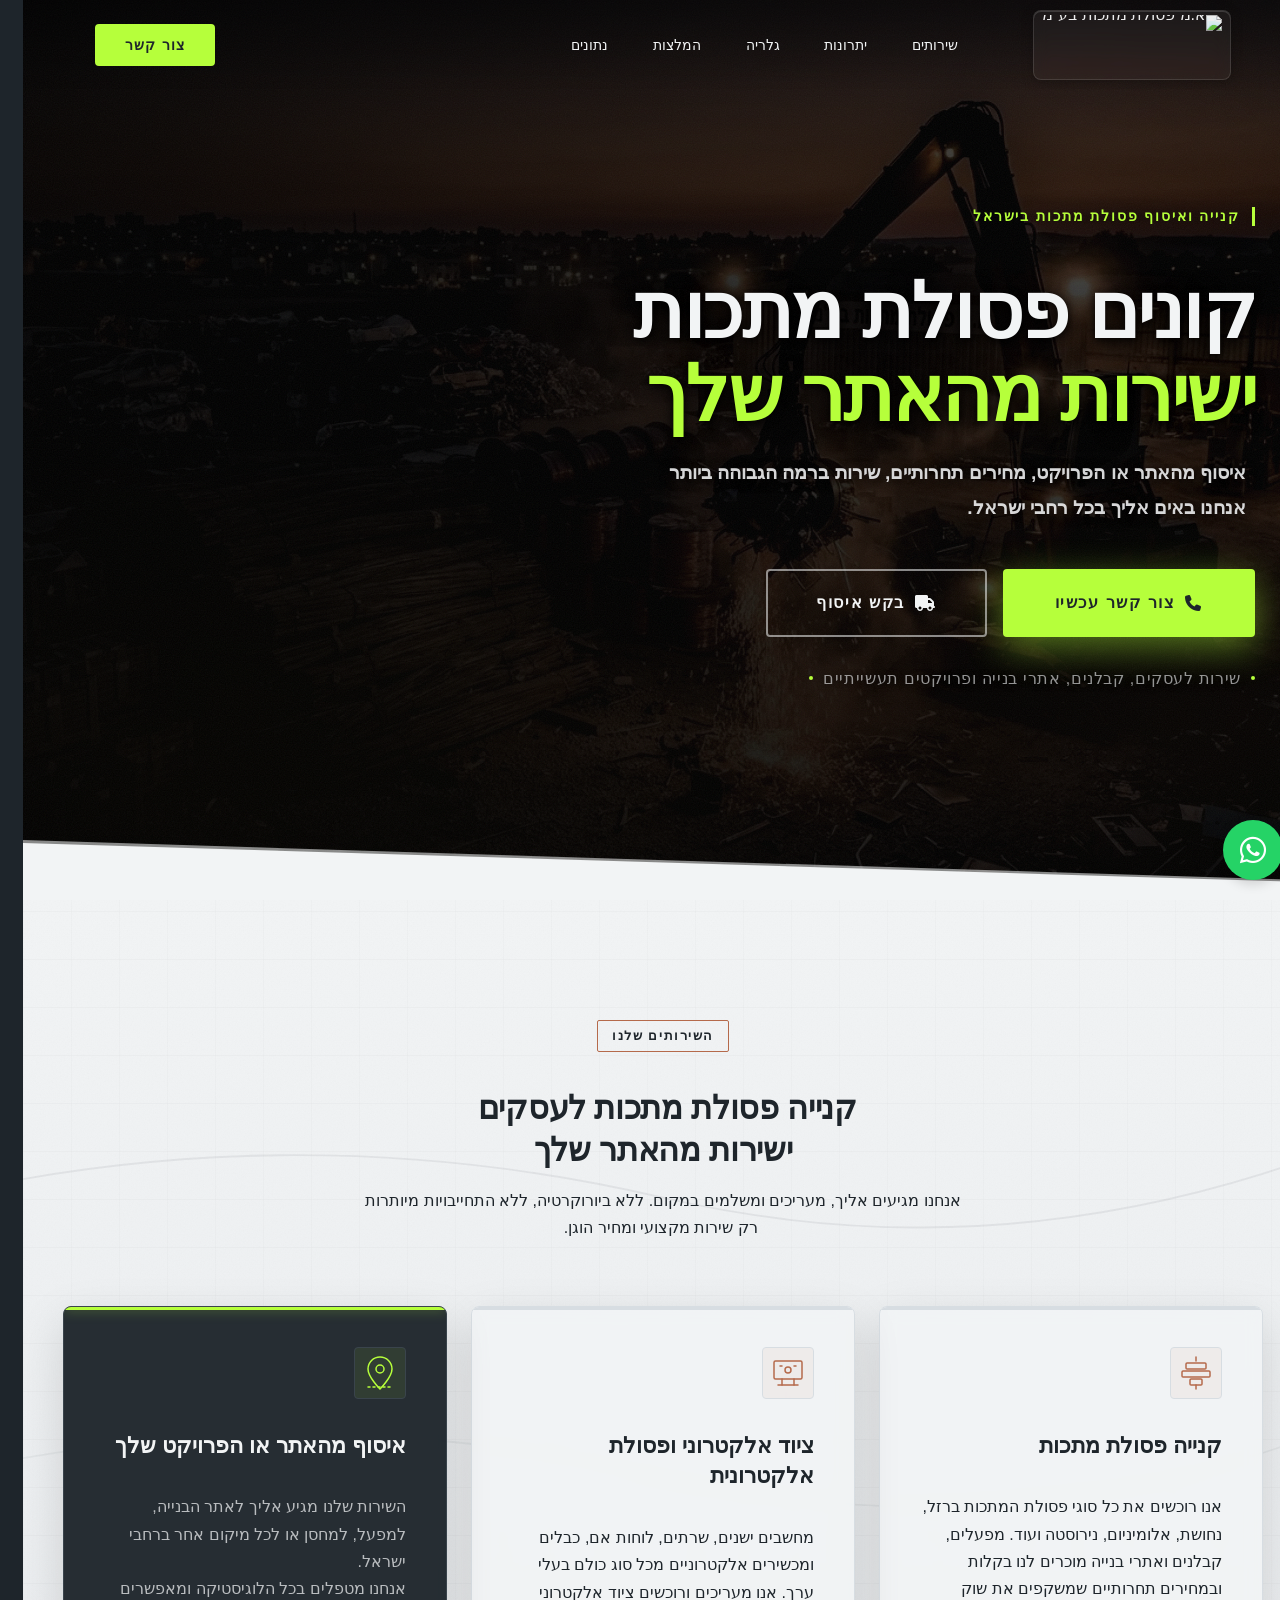
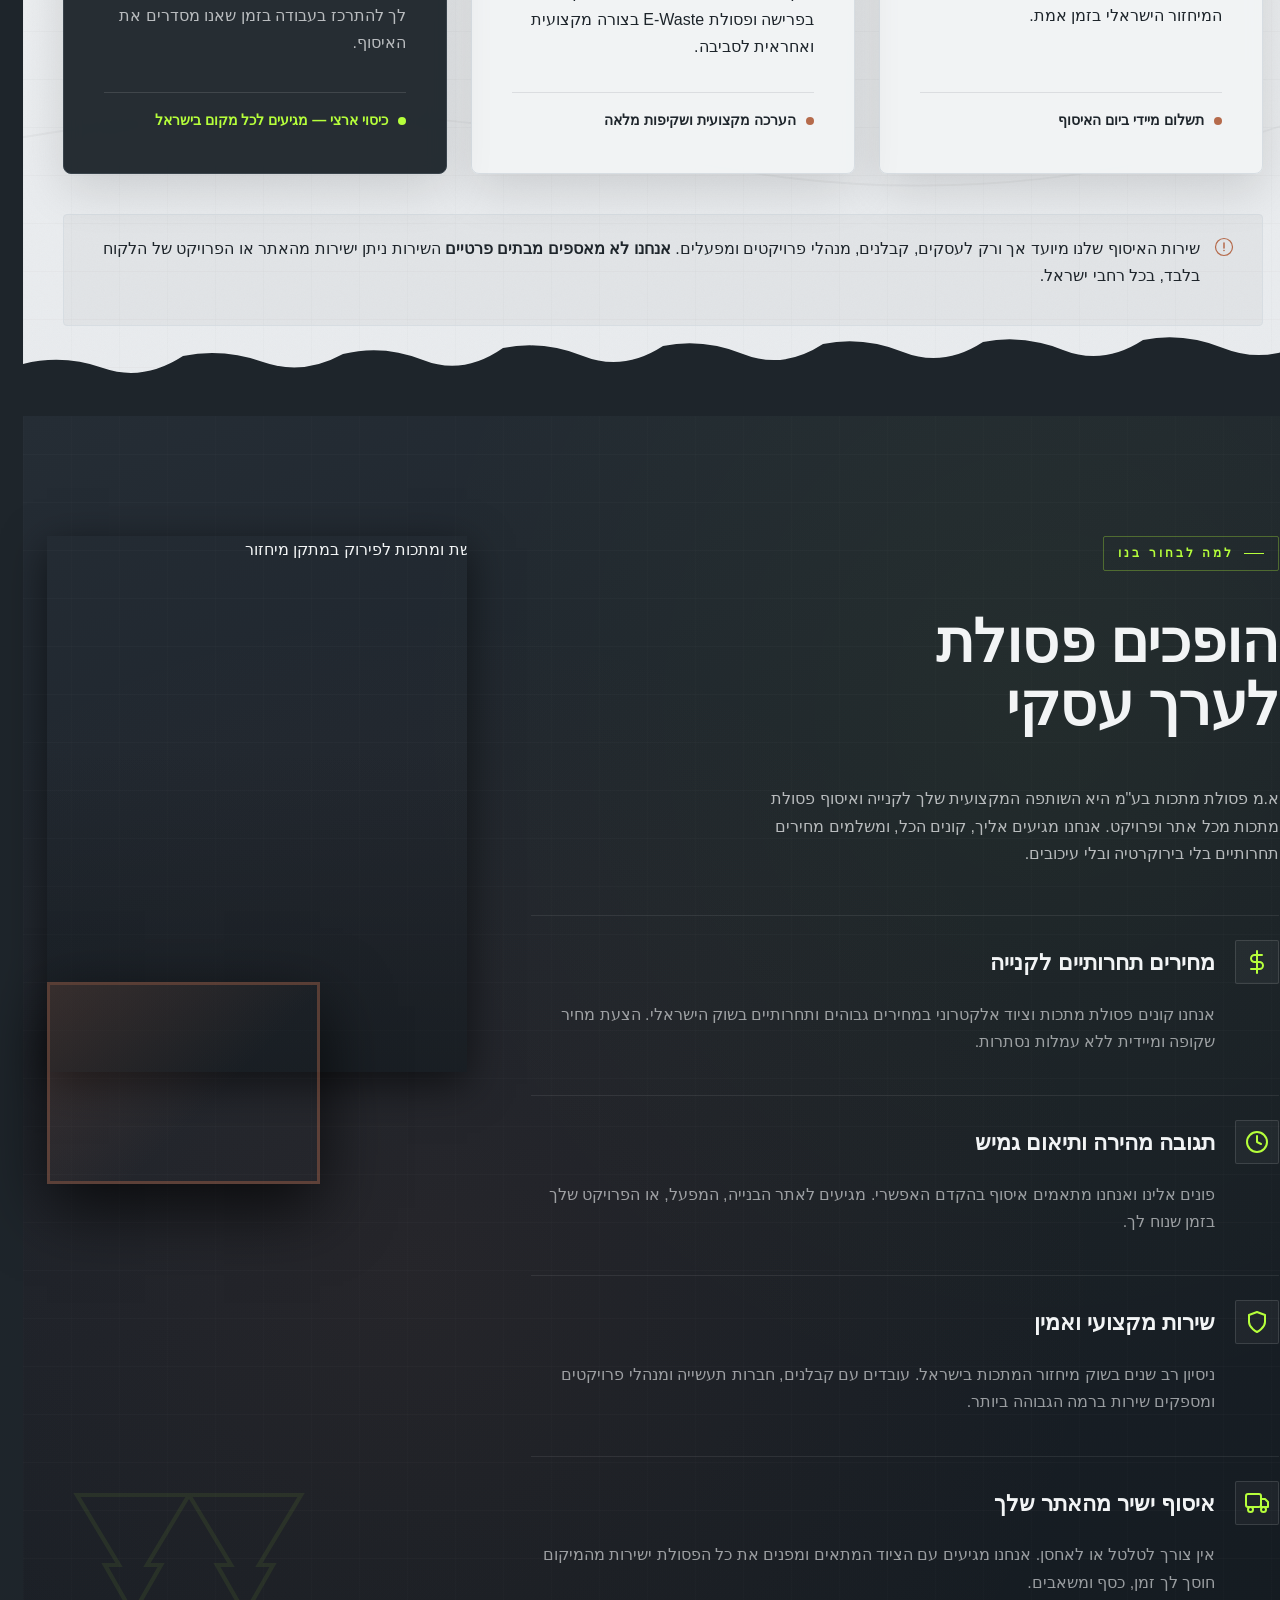
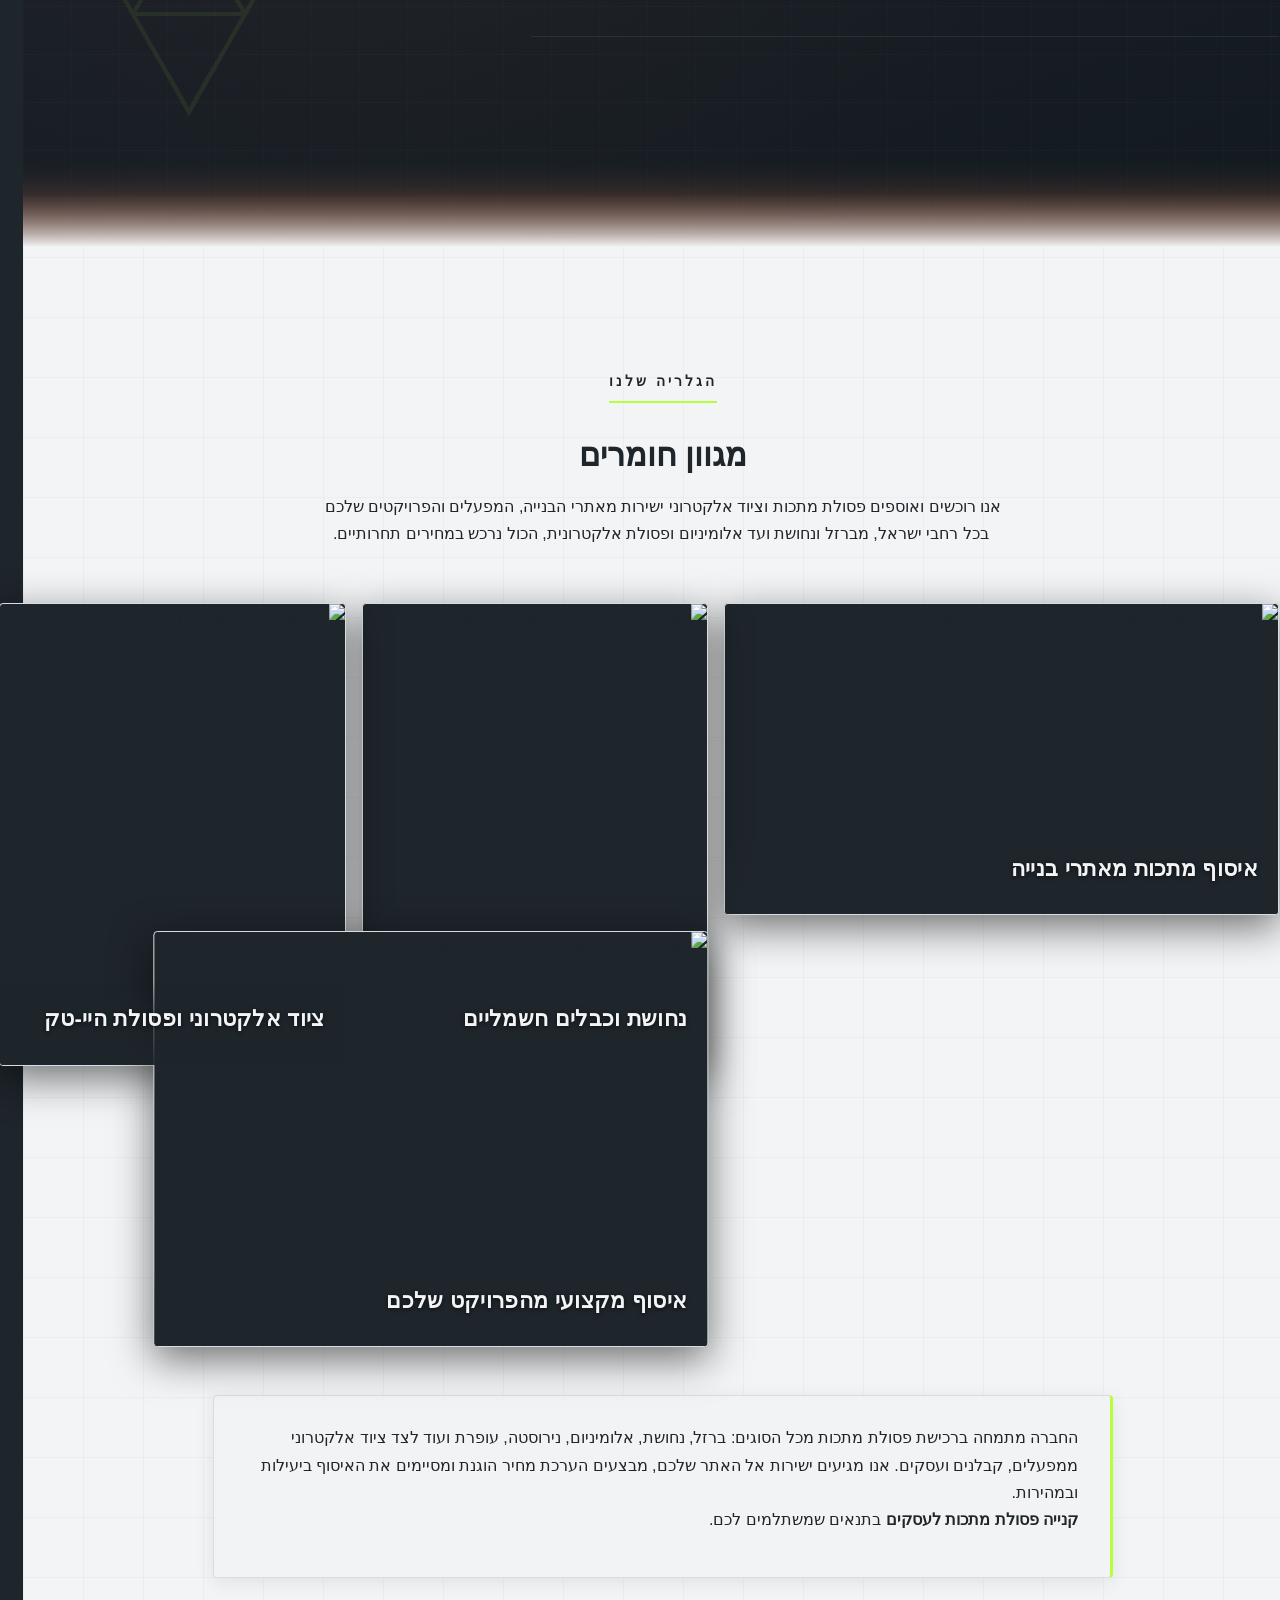
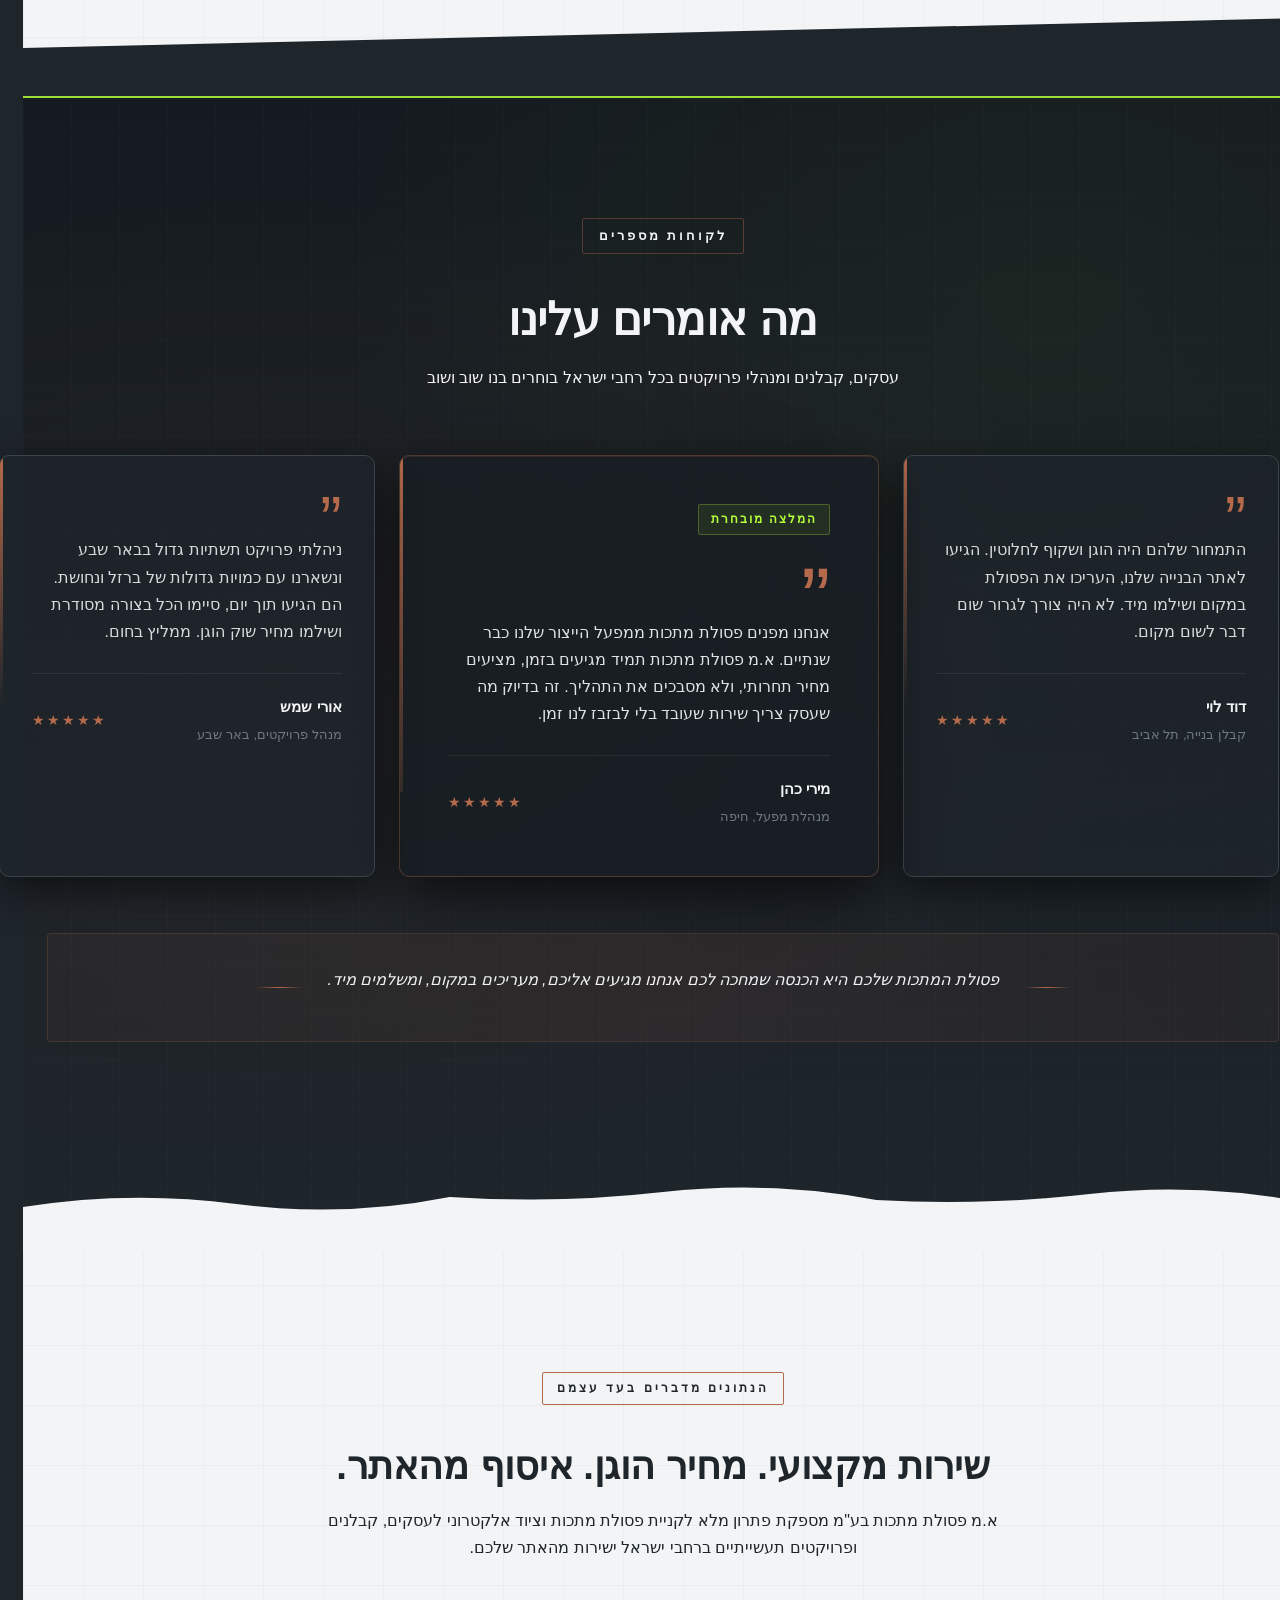
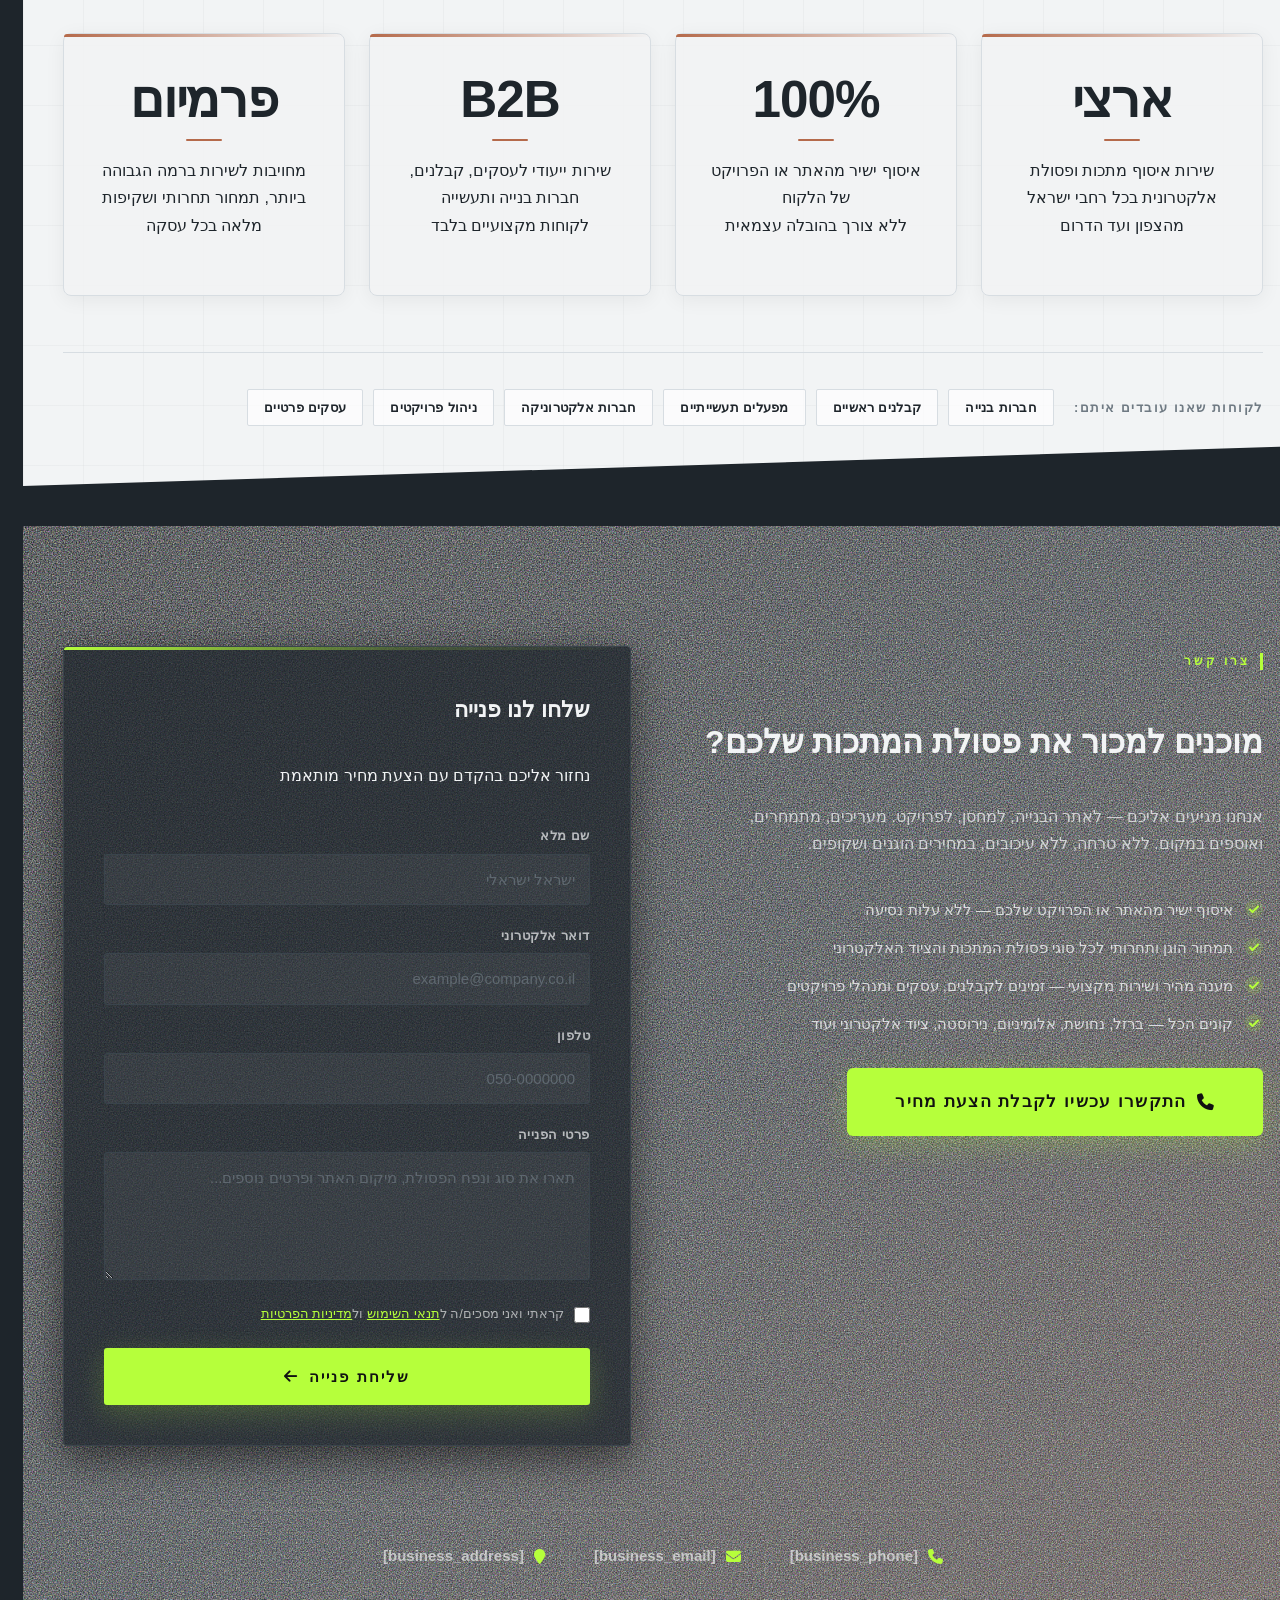
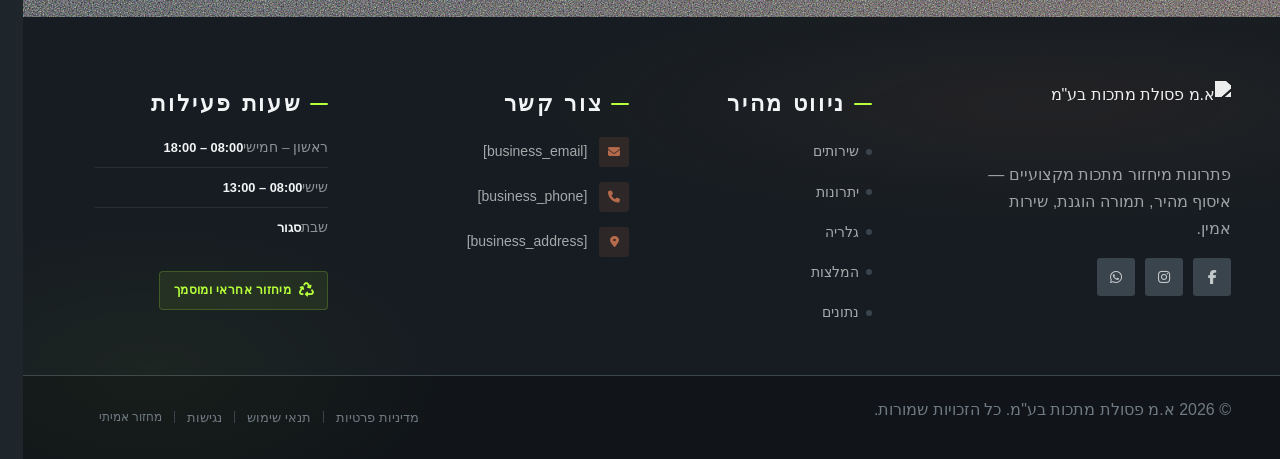
==== commit 6b881800: "Incremental sync: 1 page(s) — update_text" ====
--- a/public/index.html
+++ b/public/index.html
@@ -1 +1 @@
-<!doctype html><html dir="rtl" lang="he"><head><meta charset="UTF-8"><meta content="width=device-width,initial-scale=1" name="viewport"><meta content="index, follow" name="robots"><title>קנייה פסולת מתכות לעסקים — א.מ פסולת מתכות בע&quot;מ</title><meta content="A.M Scrap Metals Ltd. is an Israeli company specializing in purchasing and collecting scrap metals and electronic equipment directly from client sites and proje" name="description"><meta content="קנייה פסולת מתכות לעסקים, איסוף פסולת מתכות מאתר בנייה, מחיר פסולת מתכות, מיחזור מתכות בישראל" name="keywords"><link href="/assets/favicon.ico" rel="icon" type="image/x-icon"><link href="/assets/favicon-16x16.png" rel="icon" type="image/png" sizes="16x16"><link href="/assets/favicon-32x32.png" rel="icon" type="image/png" sizes="32x32"><link href="/assets/favicon-48x48.png" rel="icon" type="image/png" sizes="48x48"><link href="/assets/favicon-192x192.png" rel="icon" type="image/png" sizes="192x192"><link href="/assets/favicon-512x512.png" rel="icon" type="image/png" sizes="512x512"><link href="/assets/apple-touch-icon.png" rel="apple-touch-icon"><script>!function(){"use strict";var t="447a006e-cd28-4aaa-b9eb-6dfa39dad310",e="https://api.zappy5.com/api/analytics/track",a=18e5,n=2592e6,o=!0,i=!0,r=!0;var s=function(){var e="zappy_visitor_"+t,a=null;try{if(a=localStorage.getItem(e)){var o=JSON.parse(a),i=Date.now();if(i-o.created<n)return o.lastSeen=i,localStorage.setItem(e,JSON.stringify(o)),o.id}}catch(t){console.warn("Zappy Analytics: LocalStorage not available")}var r="zv_"+Date.now()+"_"+Math.random().toString(36).substr(2,9);try{localStorage.setItem(e,JSON.stringify({id:r,created:Date.now(),lastSeen:Date.now()}))}catch(t){}return r}(),c=function(){var e="zappy_session_"+t,n=null;try{if(n=sessionStorage.getItem(e)){var o=JSON.parse(n),i=Date.now();if(i-o.timestamp<a)return o.timestamp=i,sessionStorage.setItem(e,JSON.stringify(o)),o.id}}catch(t){console.warn("Zappy Analytics: SessionStorage not available")}var r="zs_"+Date.now()+"_"+Math.random().toString(36).substr(2,9);try{sessionStorage.setItem(e,JSON.stringify({id:r,timestamp:Date.now()}))}catch(t){}return r}();function l(a,n){n=n||{};var o={website_id:t,event_type:a,page_path:window.location.pathname,referrer:document.referrer||"direct",visitor_id:s,session_id:c,metadata:n};if(navigator.sendBeacon){var i=new Blob([JSON.stringify(o)],{type:"application/json"});navigator.sendBeacon(e,i)}else fetch(e,{method:"POST",headers:{"Content-Type":"application/json"},body:JSON.stringify(o),keepalive:!0}).catch(function(t){console.warn("Zappy Analytics: Failed to track event",t)})}o&&l("pageview",{title:document.title,url:window.location.href}),i&&document.addEventListener("click",function(t){var e=t.target;if("BUTTON"===e.tagName||e.closest("button")){var a="BUTTON"===e.tagName?e:e.closest("button");l("click",{element:"button",text:a.textContent.trim().substring(0,100),id:a.id||null,class:a.className||null})}else if("A"===e.tagName||e.closest("a")){var n="A"===e.tagName?e:e.closest("a");l("navigation",{element:"link",text:n.textContent.trim().substring(0,100),href:n.href,external:n.hostname!==window.location.hostname})}},!0),r&&document.addEventListener("submit",function(t){var e=t.target;l("form_submit",{form_id:e.id||null,form_name:e.name||null,form_action:e.action||null,form_method:e.method||"GET"})},!0);var d=Date.now();window.addEventListener("beforeunload",function(){l("page_unload",{time_on_page:Math.floor((Date.now()-d)/1e3),page_path:window.location.pathname})}),window.zappyAnalytics={track:l,getVisitorId:function(){return s},getSessionId:function(){return c}}}()</script><meta content="קנייה פסולת מתכות לעסקים — א.מ פסולת מתכות בע&quot;מ" property="og:title"><meta content="A.M Scrap Metals Ltd. is an Israeli company specializing in purchasing and collecting scrap metals and electronic equipment directly from client sites and proje" property="og:description"><meta content="summary_large_image" name="twitter:card"><meta content="קנייה פסולת מתכות לעסקים — א.מ פסולת מתכות בע&quot;מ" name="twitter:title"><meta content="A.M Scrap Metals Ltd. is an Israeli company specializing in purchasing and collecting scrap metals and electronic equipment directly from client sites and proje" name="twitter:description"><meta content="website" property="og:type"><meta content="he_IL" property="og:locale"><link href="https://cdnjs.cloudflare.com/ajax/libs/font-awesome/6.4.0/css/all.min.css" rel="stylesheet"><link href="/assets/favicon.ico" rel="icon" type="image/x-icon"><link href="/assets/favicon-16x16.png" rel="icon" type="image/png" sizes="16x16"><link href="/assets/favicon-32x32.png" rel="icon" type="image/png" sizes="32x32"><link href="/assets/favicon-48x48.png" rel="icon" type="image/png" sizes="48x48"><link href="/assets/favicon-192x192.png" rel="icon" type="image/png" sizes="192x192"><link href="/assets/favicon-512x512.png" rel="icon" type="image/png" sizes="512x512"><link href="/assets/apple-touch-icon.png" rel="apple-touch-icon"><link href="https://cdn.jsdelivr.net/npm/vanilla-cookieconsent@3/dist/cookieconsent.css" rel="stylesheet"><script src="https://cdn.jsdelivr.net/npm/vanilla-cookieconsent@3/dist/cookieconsent.umd.js"></script><script src="https://cdn.jsdelivr.net/gh/mickidum/acc_toolbar/acctoolbar/acctoolbar.min.js"></script><link href="/styles.css" rel="stylesheet"><style id="zappy-dropdown-submenu-styles">#navMenu li:has(.sub-menu),.nav-menu li:has(.sub-menu),.navbar li:has(.sub-menu),nav li:has(.sub-menu){position:relative}#navMenu .sub-menu,.nav-menu .sub-menu,.navbar .sub-menu,nav .sub-menu{display:block!important;position:absolute!important;top:100%;left:0;min-width:220px;background:#fff;border-radius:8px;box-shadow:0 8px 25px rgba(0,0,0,.15);padding:8px 0;opacity:0;visibility:hidden;transform:translateY(10px);transition:all .3s ease;z-index:1000;list-style:none;pointer-events:none}#navMenu li:hover>.sub-menu,.nav-menu li:hover>.sub-menu,.navbar li:hover>.sub-menu,nav li:hover>.sub-menu{opacity:1!important;visibility:visible!important;transform:translateY(0)!important;pointer-events:auto!important}.sub-menu li{list-style:none;margin:0;padding:0}.sub-menu a{display:block!important;padding:10px 16px!important;color:var(--text-dark,#333)!important;font-weight:500;text-decoration:none;white-space:nowrap;transition:background-color .2s}.sub-menu .zappy-nav-child>a{padding-left:28px!important;font-size:.9em!important;opacity:.85!important}[dir=rtl] .sub-menu .zappy-nav-child>a,html[lang=ar] .sub-menu .zappy-nav-child>a,html[lang=he] .sub-menu .zappy-nav-child>a{padding-left:10px!important;padding-right:28px!important}.sub-menu .zappy-nav-parent>a{font-weight:600!important}.sub-menu a:hover{background-color:#f5f5f5}[dir=rtl] .nav-menu .sub-menu,[dir=rtl] .navbar .sub-menu,[dir=rtl] nav .sub-menu,html[lang=ar] .nav-menu .sub-menu,html[lang=ar] .navbar .sub-menu,html[lang=ar] nav .sub-menu,html[lang=he] .nav-menu .sub-menu,html[lang=he] .navbar .sub-menu,html[lang=he] nav .sub-menu{left:auto!important;right:0!important}.sub-menu:empty,.sub-menu:not(:has(li)):not(:has(> a)),.sub-menu:not(:has(li:not(.zappy-hidden-menu-item))):not(:has(> a)){display:none!important;opacity:0!important;visibility:hidden!important;pointer-events:none!important}li:has(.menu-group-title):hover>.sub-menu{opacity:1!important;visibility:visible!important;transform:translateY(0)!important;pointer-events:auto!important}#navMenu>li>.menu-group-title,.nav-menu>li>.menu-group-title{display:inline-block;padding:.5rem 1rem;cursor:default;user-select:none}@media (max-width:768px){#navMenu .sub-menu,.nav-menu .sub-menu,.navbar .sub-menu,nav .sub-menu{position:static!important;transform:none!important;box-shadow:none!important;background:0 0!important;max-height:0;overflow:hidden;opacity:0;visibility:hidden;transition:max-height .3s ease,opacity .3s ease;padding:0!important;border-radius:0!important}#navMenu .sub-menu.mobile-expanded,.nav-menu .sub-menu.mobile-expanded,.navbar .sub-menu.mobile-expanded{max-height:none!important;overflow-y:visible!important;opacity:1!important;visibility:visible!important;padding:8px 0 8px 16px!important}[dir=rtl] .sub-menu.mobile-expanded,html[lang=he] .sub-menu.mobile-expanded{padding:8px 16px 8px 0!important}#navMenu li:hover>.sub-menu,.nav-menu li:hover>.sub-menu,.navbar li:hover>.sub-menu,nav li:hover>.sub-menu{opacity:0;visibility:hidden;pointer-events:none}#navMenu li>.sub-menu.mobile-expanded,.nav-menu li>.sub-menu.mobile-expanded,.navbar li>.sub-menu.mobile-expanded,nav li>.sub-menu.mobile-expanded{opacity:1!important;visibility:visible!important;pointer-events:auto!important}#navMenu li:has(.sub-menu),.nav-menu li:has(.sub-menu),.navbar li:has(.sub-menu),nav li:has(.sub-menu){display:flex!important;flex-wrap:wrap!important;align-items:center!important;position:relative!important;min-height:44px!important}#navMenu li:has(.sub-menu)>a,.nav-menu li:has(.sub-menu)>a,.navbar li:has(.sub-menu)>a,nav li:has(.sub-menu)>a{flex:1!important;min-width:0!important}#navMenu li:has(.sub-menu)>.menu-group-title,.nav-menu li:has(.sub-menu)>.menu-group-title,.navbar li:has(.sub-menu)>.menu-group-title,nav li:has(.sub-menu)>.menu-group-title{flex:1!important;min-width:0!important;padding:0!important;line-height:inherit!important}#navMenu li:has(.sub-menu)>.sub-menu,.nav-menu li:has(.sub-menu)>.sub-menu,.navbar li:has(.sub-menu)>.sub-menu,nav li:has(.sub-menu)>.sub-menu{flex-basis:100%!important;width:100%!important}#navMenu li:has(.sub-menu)>a [class*=arrow],#navMenu li:has(.sub-menu)>a [class*=chevron],.nav-menu li:has(.sub-menu)>a .fa-angle-down,.nav-menu li:has(.sub-menu)>a .fa-chevron-down,.nav-menu li:has(.sub-menu)>a [class*=arrow],.nav-menu li:has(.sub-menu)>a [class*=chevron],nav li:has(.sub-menu)>a [class*=arrow],nav li:has(.sub-menu)>a [class*=chevron]{display:none!important;visibility:hidden!important}.mobile-submenu-toggle{display:flex!important;align-items:center!important;justify-content:center!important;width:44px!important;height:auto!important;background:0 0!important;border:none!important;cursor:pointer!important;color:var(--text-light)!important;position:static!important;flex-shrink:0!important;align-self:stretch!important;z-index:2!important;padding:0!important;margin:0!important}.mobile-submenu-toggle::after{content:''!important;width:0!important;height:0!important;border-left:6px solid transparent!important;border-right:6px solid transparent!important;border-top:7px solid currentColor!important;transition:transform .3s ease!important}.mobile-submenu-toggle.expanded::after{transform:rotate(180deg)!important}.sub-menu a{padding:10px 0!important;display:block!important;color:var(--text-light)!important;white-space:normal!important}.sub-menu .zappy-nav-child>a{padding-left:28px!important;font-size:.9em!important;opacity:.85!important}[dir=rtl] .sub-menu .zappy-nav-child>a,html[lang=ar] .sub-menu .zappy-nav-child>a,html[lang=he] .sub-menu .zappy-nav-child>a{padding-left:0!important;padding-right:28px!important}.sub-menu .zappy-nav-parent>a{font-weight:600!important}#navMenu.active,.nav-menu.active{max-width:100vw!important;overflow-x:hidden!important;box-sizing:border-box!important}.navbar .sub-menu li a,.zappy-products-dropdown .sub-menu a,nav.navbar .sub-menu li a{color:var(--text-light)!important}}@media (min-width:769px){.mobile-submenu-toggle{display:none!important}}</style><style id="zappy-widget-visibility">html[dir=rtl] .whatsapp-float{right:20px!important;left:auto!important}html:not([dir]) .whatsapp-float,html[dir=ltr] .whatsapp-float{left:20px!important;right:auto!important}html[dir=rtl] #mic-access-tool-general-button,html[dir=rtl] #mic-init-access-tool #mic-access-tool-general-button,html[dir=rtl] #mic-init-access-tool .mic-access-tool-general-button,html[dir=rtl] ._access-icon,html[dir=rtl] .mic-access-tool-general-button{left:20px!important;right:auto!important}html:not([dir]) #mic-access-tool-general-button,html:not([dir]) #mic-init-access-tool #mic-access-tool-general-button,html:not([dir]) #mic-init-access-tool .mic-access-tool-general-button,html:not([dir]) ._access-icon,html:not([dir]) .mic-access-tool-general-button,html[dir=ltr] #mic-access-tool-general-button,html[dir=ltr] #mic-init-access-tool #mic-access-tool-general-button,html[dir=ltr] #mic-init-access-tool .mic-access-tool-general-button,html[dir=ltr] ._access-icon,html[dir=ltr] .mic-access-tool-general-button{right:20px!important;left:auto!important}@media (max-width:768px){.whatsapp-float{display:flex!important}}@media (min-width:769px){.whatsapp-float{display:flex!important}}@media (max-width:768px){#mic-access-tool-general-button,#mic-init-access-tool #mic-access-tool-general-button,#mic-init-access-tool .mic-access-tool-general-button,._access-icon,.mic-access-tool-general-button{display:flex!important;visibility:visible!important;opacity:1!important;pointer-events:auto!important}#mic-access-tool-box,#mic-init-access-tool #mic-access-tool-box,._access-menu,.mic-access-tool-box,div[id*=mic-access-tool-box]{visibility:hidden;opacity:0;pointer-events:auto!important}}@media (min-width:769px){#mic-access-tool-general-button,#mic-init-access-tool #mic-access-tool-general-button,#mic-init-access-tool .mic-access-tool-general-button,._access-icon,.mic-access-tool-general-button{display:flex!important;visibility:visible!important;opacity:1!important;pointer-events:auto!important}#mic-access-tool-box,#mic-init-access-tool #mic-access-tool-box,._access-menu,.mic-access-tool-box,div[id*=mic-access-tool-box]{visibility:hidden;opacity:0;pointer-events:auto!important}}</style></head><body><div style="position:fixed;top:0;left:0;width:100%;height:100%;background:#1E252B;z-index:99999;display:flex;flex-direction:column;align-items:center;justify-content:center;transition:opacity 0.8s ease, visibility 0.8s ease" id="zappy-splash-screen"><div style="display:flex;flex-direction:column;align-items:center;gap:24px"><img alt="א.מ פסולת מתכות בע״מ" src="/assets/logo-remove_background-1777998049288-tm2srv.png" style="width:180px;height:auto;animation:splashLogoPulse 1.5s ease-in-out infinite alternate"><div style="display:flex;gap:8px;align-items:center"><div style="width:8px;height:8px;border-radius:50%;background:#B6FF3B;animation:splashDot 1.2s ease-in-out infinite"></div><div style="width:8px;height:8px;border-radius:50%;background:#B6FF3B;animation:splashDot 1.2s ease-in-out 0.2s infinite"></div><div style="width:8px;height:8px;border-radius:50%;background:#B6FF3B;animation:splashDot 1.2s ease-in-out 0.4s infinite"></div></div></div></div><style>@keyframes splashLogoPulse{from{opacity:.7;transform:scale(.95)}to{opacity:1;transform:scale(1.05)}}@keyframes splashDot{0%,100%{opacity:.2;transform:translateY(0)}50%{opacity:1;transform:translateY(-6px)}}#zappy-splash-screen.hidden{opacity:0;visibility:hidden;pointer-events:none}</style><script>window.addEventListener("load",function(){setTimeout(function(){var e=document.getElementById("zappy-splash-screen");e&&(e.classList.add("hidden"),setTimeout(function(){e.remove()},900))},1800)})</script><nav class="navbar" dir="rtl"><button class="mobile-toggle" aria-label="Menu" id="mobileToggle"><svg viewBox="0 0 24 24" fill="none" height="24" width="24" class="hamburger-icon"><path d="M3 12h18M3 6h18M3 18h18" stroke="currentColor" stroke-width="2" stroke-linecap="round"></path></svg> <svg viewBox="0 0 24 24" fill="none" height="24" width="24" class="close-icon" style="display:none"><path d="M18 6L6 18M6 6l12 12" stroke="currentColor" stroke-width="2" stroke-linecap="round"></path></svg></button> <button class="phone-header-btn" aria-label="Call" data-phone="[business_phone]"><svg viewBox="0 0 24 24" fill="currentColor" height="20" width="20"><path d="M22 16.92v3a2 2 0 0 1-2.18 2 19.79 19.79 0 0 1-8.63-3.07 19.5 19.5 0 0 1-6-6 19.79 19.79 0 0 1-3.07-8.67A2 2 0 0 1 4.11 2h3a2 2 0 0 1 2 1.72 12.84 12.84 0 0 0 .7 2.81 2 2 0 0 1-.45 2.11L8.09 9.91a16 16 0 0 0 6 6l1.27-1.27a2 2 0 0 1 2.11-.45 12.84 12.84 0 0 0 2.81.7A2 2 0 0 1 22 16.92z"></path></svg></button><div class="nav-container"><div class="nav-right-group"><div class="nav-brand"><a href="/" class="logo-link"><img alt="א.מ פסולת מתכות בע&quot;מ" src="/assets/logo-1777999005056-pjy7kc.webp?v=1777999005348-zlgy82" class="logo"></a></div><ul class="nav-menu" id="navMenu"><li><a href="#services">שירותים</a></li><li><a href="#benefits">יתרונות</a></li><li><a href="#showcase">גלריה</a></li><li><a href="#testimonials">המלצות</a></li><li><a href="#stats">נתונים</a></li></ul></div><div class="nav-cta-container"><li class="nav-cta-item"><a href="#contact" class="nav-cta-btn">צור קשר</a></li></div></div></nav><script>window.addEventListener("load",function(){const e=document.querySelector(".navbar, nav, header");if(!e)return void console.log("[Navbar] Navbar element not found");let t=document.getElementById("mobileToggle")||document.querySelector(".mobile-toggle")||document.querySelector(".hamburger")||document.querySelector(".hamburger-menu")||document.querySelector(".menu-toggle")||document.querySelector(".burger-menu")||document.querySelector('[aria-label="Menu"]')||document.querySelector('[aria-label="תפריט"]');const o=document.querySelector(".phone-header-btn"),n=window.getComputedStyle(e);let r=n.backgroundColor;if(console.log("[Navbar] Initial navbar background:",r),"transparent"===r||"rgba(0, 0, 0, 0)"===r||r.startsWith("rgba")&&r.includes(", 0)")){const e=n.backgroundImage;if(e&&"none"!==e)console.log("[Navbar] Navbar has background image/gradient, using dark text"),r="rgb(240, 240, 240)";else{const e=window.getComputedStyle(document.body).backgroundColor;console.log("[Navbar] Navbar transparent, using body background:",e),r=e}}const i=r.match(/\d+/g);if(i&&i.length>=3){const e=(.299*parseInt(i[0])+.587*parseInt(i[1])+.114*parseInt(i[2]))/255;console.log("[Navbar] Mobile button colors preserved from Claude CSS (luminance:",e.toFixed(2)+")");const n=document.createElement("style");n.id="zappy-mobile-nav-fix";document.documentElement.lang;document.documentElement.dir,n.textContent='\n        /* Hide mobile buttons on desktop, show only on mobile */\n        @media (min-width: 769px) {\n          .mobile-toggle,\n          .phone-header-btn {\n            display: none !important;\n          }\n        }\n        \n        /* Show and position mobile buttons correctly on mobile */\n        @media (max-width: 768px) {\n          .mobile-toggle,\n          .phone-header-btn {\n            position: absolute !important;\n            top: 50% !important;\n            transform: translateY(-50%) !important;\n            z-index: 1001 !important;\n            display: flex !important;\n            align-items: center !important;\n            justify-content: center !important;\n            width: 36px !important;\n            height: 36px !important;\n            border-radius: 50% !important;\n            border: none !important;\n            cursor: pointer !important;\n            padding: 6px !important;\n            background: none !important;\n            color: var(--nav-text, var(--text-light)) !important;\n          }\n          \n          /* LTR positioning (default): hamburger LEFT, phone RIGHT */\n          html:not([dir="rtl"]):not([lang="he"]):not([lang="ar"]) .mobile-toggle,\n          html[dir="ltr"] .mobile-toggle {\n            left: 12px !important;\n            right: auto !important;\n          }\n          html:not([dir="rtl"]):not([lang="he"]):not([lang="ar"]) .phone-header-btn,\n          html[dir="ltr"] .phone-header-btn {\n            right: 12px !important;\n            left: auto !important;\n          }\n          \n          /* RTL positioning: hamburger RIGHT, phone LEFT */\n          html[dir="rtl"] .mobile-toggle,\n          html[lang="he"] .mobile-toggle,\n          html[lang="ar"] .mobile-toggle {\n            right: 12px !important;\n            left: auto !important;\n          }\n          html[dir="rtl"] .phone-header-btn,\n          html[lang="he"] .phone-header-btn,\n          html[lang="ar"] .phone-header-btn {\n            left: 12px !important;\n            right: auto !important;\n          }\n          \n          /* CRITICAL: Ensure nav-container has min-height on mobile */\n          /* All children are positioned absolutely/fixed on mobile, so height:auto collapses to 0 */\n          .nav-container {\n            min-height: 70px !important;\n            position: relative !important;\n          }\n          \n          /* Ensure SVG icons are properly sized and inherit color */\n          .mobile-toggle svg,\n          .phone-header-btn svg {\n            width: 24px !important;\n            height: 24px !important;\n            /* Don\'t force display - let JavaScript control hamburger/close toggle */\n          }\n          \n          /* Reset nav-cta-container on mobile - remove desktop box-shadow/padding */\n          /* that creates a visible ghost box when CTA button is hidden */\n          .nav-cta-container {\n            box-shadow: none !important;\n            padding: 0 !important;\n          }\n          \n          /* Hide nav-cta-container entirely on mobile when there\'s no lang-switcher */\n          /* (only the CTA button is inside, and it\'s hidden on mobile) */\n          .nav-cta-container:not(:has(.lang-switcher)) {\n            display: none !important;\n          }\n          \n          /* CRITICAL: Prevent hero image fade gradient from bleeding over headline text */\n          /* The .image-fade-gradient has bottom: -30px (extends below parent) */\n          /* On mobile stacked layout, this overlaps the h1 text below the image */\n          .hero-image-column {\n            overflow: hidden !important;\n          }\n          .image-fade-gradient {\n            bottom: 0 !important;\n          }\n          \n          /* Hide desktop language switcher on mobile - hamburger menu handles it */\n          /* High specificity to override stored CSS */\n          .lang-switcher,\n          .nav-cta-container .lang-switcher,\n          .nav-container .lang-switcher,\n          .navbar .lang-switcher,\n          .navbar .nav-cta-container .lang-switcher {\n            display: none !important;\n          }\n        }\n      ';const r=document.getElementById("zappy-mobile-nav-fix");r&&r.remove(),document.head.appendChild(n),console.log("[Navbar] Critical CSS injected for mobile nav positioning");const a=window.innerWidth<=768;if(t){const e=t.querySelector(".hamburger-icon"),o=t.querySelector(".close-icon");e&&(e.style.setProperty("width","24px","important"),e.style.setProperty("height","24px","important"),e.style.setProperty("display","block","important")),o&&(o.style.setProperty("width","24px","important"),o.style.setProperty("height","24px","important"),o.style.setProperty("display","none","important")),a?(t.style.setProperty("position","absolute","important"),t.style.setProperty("top","50%","important"),t.style.setProperty("transform","translateY(-50%)","important"),t.style.setProperty("z-index","1001","important"),t.style.removeProperty("left"),t.style.removeProperty("right"),console.log("[Navbar] Mobile toggle positioning applied (mobile viewport)")):(t.style.removeProperty("position"),t.style.removeProperty("top"),t.style.removeProperty("transform"),t.style.removeProperty("z-index"),t.style.removeProperty("left"),t.style.removeProperty("right"),console.log("[Navbar] Desktop viewport - cleared mobile toggle inline positioning"))}if(o){const e=o.querySelector("svg");e&&(e.style.width="24px",e.style.height="24px",e.setAttribute("width","24"),e.setAttribute("height","24")),a?(o.style.setProperty("position","absolute","important"),o.style.setProperty("top","50%","important"),o.style.setProperty("transform","translateY(-50%)","important"),o.style.setProperty("z-index","1001","important"),o.style.removeProperty("left"),o.style.removeProperty("right"),console.log("[Navbar] Phone button positioning applied (mobile viewport)")):(o.style.removeProperty("position"),o.style.removeProperty("top"),o.style.removeProperty("transform"),o.style.removeProperty("z-index"),o.style.removeProperty("left"),o.style.removeProperty("right"),console.log("[Navbar] Desktop viewport - cleared phone button inline positioning"))}}else console.log("[Navbar] Could not parse background color:",r);t=document.getElementById("mobileToggle")||document.querySelector(".mobile-toggle")||document.querySelector(".hamburger")||document.querySelector(".hamburger-menu")||document.querySelector(".menu-toggle")||document.querySelector(".burger-menu")||document.querySelector('[aria-label="Menu"]')||document.querySelector('[aria-label="תפריט"]');const a=document.getElementById("navMenu")||document.querySelector(".nav-menu")||document.querySelector(".nav-links")||document.querySelector("nav ul:not(.submenu)");if(!t||!a)return void console.log("[Navbar] Mobile toggle or menu not found:",{toggle:!!t,menu:!!a});a.id||(a.id="navMenu"),console.log("[Navbar] Initializing mobile menu...");const l=t.cloneNode(!0);t.parentNode.replaceChild(l,t),l.addEventListener("click",function(e){e.preventDefault(),e.stopPropagation();const t=this.querySelector(".hamburger-icon"),o=this.querySelector(".close-icon");a.classList.contains("active")?(a.classList.remove("active"),t&&t.style.setProperty("display","block","important"),o&&o.style.setProperty("display","none","important"),document.body.style.overflow="",console.log("[Navbar] Menu closed")):(a.classList.add("active"),t&&t.style.setProperty("display","none","important"),o&&o.style.setProperty("display","block","important"),document.body.style.overflow="hidden",console.log("[Navbar] Menu opened"))}),a.querySelectorAll("a").forEach(function(e){e.addEventListener("click",function(){if("#"===this.getAttribute("href"))return;const e=l.querySelector(".hamburger-icon"),t=l.querySelector(".close-icon");a.classList.remove("active"),e&&e.style.setProperty("display","block","important"),t&&t.style.setProperty("display","none","important"),document.body.style.overflow="",console.log("[Navbar] Menu closed (link clicked)")})});var s=a.querySelectorAll(".dropdown-toggle");s.forEach(function(e){e.addEventListener("click",function(e){e.preventDefault(),e.stopPropagation();var t=this.closest(".nav-dropdown");t&&(t.parentNode.querySelectorAll(".nav-dropdown.open").forEach(function(e){e!==t&&e.classList.remove("open")}),t.classList.toggle("open"),console.log("[Navbar] Dropdown toggled:",t.classList.contains("open")?"open":"closed"))})}),document.addEventListener("click",function(e){e.target.closest(".nav-dropdown")||document.querySelectorAll(".nav-dropdown.open").forEach(function(e){e.classList.remove("open")})}),console.log("[Navbar] Dropdown handlers initialized for "+s.length+" dropdowns"),o&&o.addEventListener("click",function(){const e=document.querySelectorAll('a[href^="tel:"]'),t=e.length>0?e[0].getAttribute("href").replace("tel:",""):"[business_phone]";window.location.href="tel:"+t,console.log("[Navbar] Phone button clicked")}),console.log("[Navbar] Mobile menu initialized successfully")})</script><main><section class="zappy-animated index-hero-section" data-layout-spec="בית-hero" data-zappy-anim-delay="0s" data-zappy-anim-duration="0.7s" data-zappy-animate="fade-in" dir="rtl" id="hero" style="animation:0.7s ease 0s 1 normal forwards running zappy-fade-in" data-hero-type="fullscreen-scrim"><div class="index-hero-bg" style="font-size:16px"><video aria-hidden="true" autoplay="" class="index-hero-video" loop="" muted="" playsinline="" poster="assets/site-index-hero-image-1.webp"><source src="https://cdn.coverr.co/videos/coverr-a-scrap-metal-yard-7626/1080p.mp4" type="video/mp4"><img alt="מגרש פסולת מתכות תעשייתי עם ציוד אלקטרוני וחומרי גרט בישראל" src="/assets/site-index-hero-image-1.webp" data-context="Dramatic wide-angle industrial scrap yard scene at dusk in Israel: massive piles of bundled steel rods, crushed car bodies, copper wire coils, and electronic equipment crates stacked high. A heavy loader machine is actively moving metal scrap with sparks and warm copper-orange light glowing from machinery. Dark cinematic mood with visible steel textures, controlled grain, and industrial atmosphere. Ultra-realistic photography, high contrast, moody lighting." data-placeholder="index-hero-image-1" height="900" width="1440" data-hero-bg="true"></video></div><div class="index-hero-rust-overlay" style="font-size:16px" aria-hidden="true"></div><div class="index-hero-scrim" style="font-size:16px" aria-hidden="true"></div><div class="index-hero-grain" style="font-size:16px" aria-hidden="true"></div><div class="index-hero-container" style="font-size:16px"><div class="index-hero-content" style="font-size:16px"><p><span class="index-hero-label" style="font-size:13.6px">קנייה ואיסוף פסולת מתכות בישראל</span></p><h1 class="index-hero-h1" style="font-size:76.8px">קונים פסולת מתכות<br><span class="index-hero-accent" style="font-size:76.8px">ישירות מהאתר שלך</span></h1><h3 class="index-hero-subtitle" style="font-size:19.2px;outline:none;max-width:604px;margin-left:auto;margin-right:auto" data-zappy-text-width="custom">איסוף מהאתר או הפרויקט, מחירים תחרותיים, שירות ברמה הגבוהה ביותר&nbsp;<br class="index-hero-br">אנחנו באים אליך בכל רחבי ישראל.</h3><div class="index-hero-ctas" style="font-size:16px"><a href="#contact" class="index-hero-btn-primary" style="font-size:16px" data-element-id="btn-1777998192090-h0cgxz5e9" data-element-type="button" data-native-element="true"><i class="fa fa-phone" aria-hidden="true"></i> צור קשר עכשיו </a><a href="#contact" class="index-hero-btn-secondary" style="font-size:16px" data-element-id="btn-1777998192090-vg3v1041u" data-element-type="button" data-native-element="true"><i class="fa fa-truck" aria-hidden="true"></i> בקש איסוף</a></div><p class="index-hero-trust" style="font-size:16px"><span class="index-hero-trust-dot" style="font-size:16px" aria-hidden="true"></span> שירות לעסקים, קבלנים, אתרי בנייה ופרויקטים תעשייתיים <span class="index-hero-trust-dot" style="font-size:16px" aria-hidden="true"></span><br></p></div></div><div class="index-hero-divider-wrapper" style="font-size:16px"><svg viewBox="0 0 1440 90" aria-hidden="true" xmlns="http://www.w3.org/2000/svg" data-no-icon-edit="true" preserveAspectRatio="none"><path d="M0,30 L1440,70 L1440,74 L0,34 Z" fill="var(--bg-light)" opacity="0.55"></path><path d="M0,90 L0,33 L1440,72 L1440,90 Z" fill="var(--bg-light)"></path></svg></div></section><section class="zappy-animated index-services-section" data-layout-spec="בית-services" data-zappy-anim-delay="0.1s" data-zappy-anim-duration="0.7s" data-zappy-animate="fade-in" dir="rtl" id="services" style="animation:0.7s ease 0.1s 1 normal forwards running zappy-fade-in"><div class="iss-texture-overlay" style="font-size:16px" aria-hidden="true"></div><svg viewBox="0 0 1280 600" aria-hidden="true" xmlns="http://www.w3.org/2000/svg" data-no-icon-edit="true" preserveAspectRatio="none" class="iss-contour-lines"><path d="M0,150 Q320,120 640,160 T1280,140" stroke="rgba(30,37,43,0.07)" stroke-width="1" fill="none"></path><path d="M0,300 Q320,270 640,310 T1280,290" stroke="rgba(30,37,43,0.05)" stroke-width="1" fill="none"></path><path d="M0,450 Q320,420 640,460 T1280,440" stroke="rgba(30,37,43,0.04)" stroke-width="1" fill="none"></path></svg><div class="iss-container" style="font-size:16px"><div class="iss-intro" style="font-size:16px"><p><span class="iss-eyebrow" style="color:rgb(30, 37, 43) !important;font-size:13px">השירותים שלנו</span></p><h2 class="iss-heading" style="font-size:32px">קנייה פסולת מתכות לעסקים&nbsp;<br>ישירות מהאתר שלך</h2><p class="iss-subheading" style="color:rgb(30, 37, 43) !important;font-size:16px">אנחנו מגיעים אליך, מעריכים ומשלמים במקום. ללא ביורוקרטיה, ללא התחייבויות מיותרות<br>&nbsp;רק שירות מקצועי ומחיר הוגן.</p></div><div class="zappy-preserve-css-grid iss-grid" style="display:grid;--zappy-grid-cols:repeat(3, minmax(0, 1fr));align-items:stretch !important;font-size:16px;grid-template-columns:repeat(3, minmax(0, 1fr))" data-original-gap="24px" data-original-item-width="384" data-zappy-explicit-columns="true" data-zappy-auto-grid="true" id="zappy-auto-grid-1777998192137-bwe4ro"><article class="iss-card" data-grid-item-index="0"><div class="iss-card-accent-line" style="font-size:16px"></div><div class="iss-card-icon-wrap" style="font-size:16px"><svg viewBox="0 0 40 40" aria-hidden="true" xmlns="http://www.w3.org/2000/svg" fill="none" data-element-type="icon" data-icon-type="svg" height="40" width="40"><rect height="6" width="28" rx="1" x="6" y="18" stroke="currentColor" stroke-width="1.5"></rect><rect height="6" width="20" rx="1" x="10" y="10" stroke="currentColor" stroke-width="1.5"></rect><rect height="6" width="12" rx="1" x="14" y="26" stroke="currentColor" stroke-width="1.5"></rect><path d="M20 4 L20 8" stroke="currentColor" stroke-width="1.5" stroke-linecap="round"></path><path d="M20 32 L20 36" stroke="currentColor" stroke-width="1.5" stroke-linecap="round"></path></svg></div><div class="iss-card-content" style="font-size:16px"><h3 class="iss-card-title" style="font-size:22px">קנייה פסולת מתכות</h3><p class="iss-card-text" style="color:rgb(30, 37, 43) !important;font-size:16px">אנו רוכשים את כל סוגי פסולת המתכות ברזל, נחושת, אלומיניום, נירוסטה ועוד. מפעלים, קבלנים ואתרי בנייה מוכרים לנו בקלות ובמחירים תחרותיים שמשקפים את שוק המיחזור הישראלי בזמן אמת.</p><div class="iss-card-benefit" style="font-size:14px"><span class="iss-benefit-dot" style="font-size:14px" aria-hidden="true"></span> <span style="font-size:14px">תשלום מיידי ביום האיסוף</span></div></div></article><article class="iss-card" data-grid-item-index="1"><div class="iss-card-accent-line" style="font-size:16px"></div><div class="iss-card-icon-wrap" style="font-size:16px"><svg viewBox="0 0 40 40" aria-hidden="true" xmlns="http://www.w3.org/2000/svg" fill="none" data-element-type="icon" data-icon-type="svg" height="40" width="40"><rect height="18" width="28" rx="1.5" x="6" y="8" stroke="currentColor" stroke-width="1.5"></rect><path d="M14 26 L14 32" stroke="currentColor" stroke-width="1.5" stroke-linecap="round"></path><path d="M26 26 L26 32" stroke="currentColor" stroke-width="1.5" stroke-linecap="round"></path><path d="M10 32 L30 32" stroke="currentColor" stroke-width="1.5" stroke-linecap="round"></path><circle cx="20" cy="17" r="3" stroke="currentColor" stroke-width="1.5"></circle><path d="M12 13 L14 13" stroke="currentColor" stroke-width="1.5" stroke-linecap="round"></path><path d="M26 13 L28 13" stroke="currentColor" stroke-width="1.5" stroke-linecap="round"></path></svg></div><div class="iss-card-content" style="font-size:16px"><h3 class="iss-card-title" style="font-size:22px">ציוד אלקטרוני ופסולת אלקטרונית</h3><p class="iss-card-text" style="color:rgb(30, 37, 43) !important;font-size:16px">מחשבים ישנים, שרתים, לוחות אם, כבלים ומכשירים אלקטרוניים מכל סוג כולם בעלי ערך. אנו מעריכים ורוכשים ציוד אלקטרוני בפרישה ופסולת E-Waste בצורה מקצועית ואחראית לסביבה.</p><div class="iss-card-benefit" style="font-size:14px"><span class="iss-benefit-dot" style="font-size:14px" aria-hidden="true"></span> <span style="font-size:14px">הערכה מקצועית ושקיפות מלאה</span></div></div></article><article class="iss-card iss-card--featured" data-grid-item-index="2"><div class="iss-card-accent-line iss-card-accent-line--accent" style="font-size:16px"></div><div class="iss-card-icon-wrap" style="font-size:16px"><svg viewBox="0 0 40 40" aria-hidden="true" xmlns="http://www.w3.org/2000/svg" fill="none" data-element-type="icon" data-icon-type="svg" height="40" width="40"><path d="M20 4 C13.4 4 8 9.4 8 16 C8 24 20 36 20 36 C20 36 32 24 32 16 C32 9.4 26.6 4 20 4Z" stroke="currentColor" stroke-width="1.5"></path><circle cx="20" cy="16" r="4" stroke="currentColor" stroke-width="1.5"></circle><path d="M8 34 L32 34" stroke="currentColor" stroke-width="1.5" stroke-linecap="round" stroke-dasharray="2 3"></path></svg></div><div class="iss-card-content" style="font-size:16px"><h3 class="iss-card-title" style="font-size:22px">איסוף מהאתר או הפרויקט שלך</h3><p class="iss-card-text" style="font-size:16px">השירות שלנו מגיע אליך לאתר הבנייה, למפעל, למחסן או לכל מיקום אחר ברחבי ישראל.<br>אנחנו מטפלים בכל הלוגיסטיקה ומאפשרים לך להתרכז בעבודה בזמן שאנו מסדרים את האיסוף.</p><div class="iss-card-benefit" style="font-size:14px"><span class="iss-benefit-dot iss-benefit-dot--accent" style="font-size:14px" aria-hidden="true"></span> <span style="font-size:14px">כיסוי ארצי — מגיעים לכל מקום בישראל</span></div></div></article></div><div class="iss-strip" style="font-size:16px"><div class="iss-strip-inner" style="font-size:16px"><svg viewBox="0 0 20 20" aria-hidden="true" xmlns="http://www.w3.org/2000/svg" fill="none" data-element-type="icon" data-icon-type="svg" height="20" width="20" class="iss-strip-icon"><circle cx="10" cy="10" r="8.5" stroke="currentColor" stroke-width="1.2"></circle><path d="M10 6 L10 11" stroke="currentColor" stroke-width="1.5" stroke-linecap="round"></path><circle cx="10" cy="13.5" r="0.8" fill="currentColor"></circle></svg><p class="iss-strip-text" style="color:rgb(30, 37, 43) !important;font-size:16px">שירות האיסוף שלנו מיועד אך ורק לעסקים, קבלנים, מנהלי פרויקטים ומפעלים. <strong style="font-size:16px">אנחנו לא מאספים מבתים פרטיים</strong>&nbsp;השירות ניתן ישירות מהאתר או הפרויקט של הלקוח בלבד, בכל רחבי ישראל.</p></div></div></div><div class="iss-divider-wrapper" style="font-size:16px"><svg viewBox="0 0 1280 90" aria-hidden="true" xmlns="http://www.w3.org/2000/svg" data-no-icon-edit="true" preserveAspectRatio="none"><path d="M0,90 L0,38 Q40,28 80,42 T160,30 Q200,22 240,36 T320,28 Q360,18 400,34 T480,22 Q520,14 560,30 T640,20 Q680,12 720,28 T800,18 Q840,10 880,26 T960,16 Q1000,8 1040,24 T1120,14 Q1160,6 1200,22 T1280,18 L1280,90 Z" fill="#1E252B"></path></svg></div></section><section class="zappy-animated index-benefits-section" data-layout-spec="בית-benefits" data-zappy-anim-delay="0.2s" data-zappy-anim-duration="0.7s" data-zappy-animate="fade-in" dir="rtl" id="benefits" style="animation:0.7s ease 0.2s 1 normal forwards running zappy-fade-in"><div class="index-benefits-texture" style="font-size:16px" aria-hidden="true"></div><div class="index-benefits-watermark" style="font-size:16px" aria-hidden="true"><svg viewBox="0 0 200 200" aria-hidden="true" xmlns="http://www.w3.org/2000/svg" data-no-icon-edit="true" fill="none"><path d="M100 20 L130 70 L120 70 L140 105 L160 70 L150 70 L180 20 Z" stroke="var(--accent)" stroke-width="3" fill="none"></path><path d="M100 20 L70 70 L80 70 L60 105 L40 70 L50 70 L20 20 Z" stroke="var(--accent)" stroke-width="3" fill="none"></path><path d="M60 105 L100 175 L140 105 Z" stroke="var(--accent)" stroke-width="3" fill="none"></path><path d="M85 148 L100 175 L115 148" stroke="var(--accent)" stroke-width="3" stroke-linecap="round" fill="none"></path></svg></div><div class="index-benefits-container" style="font-size:16px"><div class="index-benefits-grid" style="font-size:16px"><div class="index-benefits-content" style="font-size:16px"><div class="index-benefits-label" style="font-size:12px">למה לבחור בנו</div><h2 class="index-benefits-heading" style="font-size:57.6px">הופכים פסולת<br>לערך עסקי</h2><p class="index-benefits-intro" style="font-size:16px;text-align:right">א.מ פסולת מתכות בע"מ היא השותפה המקצועית שלך לקנייה ואיסוף פסולת מתכות מכל אתר ופרויקט. אנחנו מגיעים אליך, קונים הכל, ומשלמים מחירים תחרותיים בלי בירוקרטיה ובלי עיכובים.</p><div class="index-benefits-list" style="font-size:16px"><div class="index-benefits-item" style="font-size:16px" data-grid-item-index="0"><div class="index-benefits-item-inner" style="font-size:16px"><div class="index-benefits-icon-wrap" style="font-size:16px"><svg viewBox="0 0 24 24" aria-hidden="true" fill="none" data-element-type="icon" data-icon-type="svg" height="24" width="24" stroke="currentColor" stroke-linecap="round" stroke-linejoin="round" stroke-width="2"><line x1="12" x2="12" y1="1" y2="23"></line><path d="M17 5H9.5a3.5 3.5 0 0 0 0 7h5a3.5 3.5 0 0 1 0 7H6"></path></svg></div><div class="index-benefits-item-content" style="font-size:16px"><h3 class="index-benefits-item-title" style="font-size:22px">מחירים תחרותיים לקנייה</h3><p class="index-benefits-item-text" style="font-size:16px">אנחנו קונים פסולת מתכות וציוד אלקטרוני במחירים גבוהים ותחרותיים בשוק הישראלי. הצעת מחיר שקופה ומיידית ללא עמלות נסתרות.</p></div></div></div><div class="index-benefits-item" style="font-size:16px" data-grid-item-index="1"><div class="index-benefits-item-inner" style="font-size:16px"><div class="index-benefits-icon-wrap" style="font-size:16px"><svg viewBox="0 0 24 24" aria-hidden="true" fill="none" data-element-type="icon" data-icon-type="svg" height="24" width="24" stroke="currentColor" stroke-linecap="round" stroke-linejoin="round" stroke-width="2"><circle cx="12" cy="12" r="10"></circle><polyline points="12 6 12 12 16 14"></polyline></svg></div><div class="index-benefits-item-content" style="font-size:16px"><h3 class="index-benefits-item-title" style="font-size:22px">תגובה מהירה ותיאום גמיש</h3><p class="index-benefits-item-text" style="font-size:16px">פונים אלינו ואנחנו מתאמים איסוף בהקדם האפשרי. מגיעים לאתר הבנייה, המפעל, או הפרויקט שלך בזמן שנוח לך.</p></div></div></div><div class="index-benefits-item" style="font-size:16px" data-grid-item-index="2"><div class="index-benefits-item-inner" style="font-size:16px"><div class="index-benefits-icon-wrap" style="font-size:16px"><svg viewBox="0 0 24 24" aria-hidden="true" fill="none" data-element-type="icon" data-icon-type="svg" height="24" width="24" stroke="currentColor" stroke-linecap="round" stroke-linejoin="round" stroke-width="2"><path d="M12 22s8-4 8-10V5l-8-3-8 3v7c0 6 8 10 8 10z"></path></svg></div><div class="index-benefits-item-content" style="font-size:16px"><h3 class="index-benefits-item-title" style="font-size:22px">שירות מקצועי ואמין</h3><p class="index-benefits-item-text" style="font-size:16px">ניסיון רב שנים בשוק מיחזור המתכות בישראל. עובדים עם קבלנים, חברות תעשייה ומנהלי פרויקטים ומספקים שירות ברמה הגבוהה ביותר.</p></div></div></div><div class="index-benefits-item" style="font-size:16px" data-grid-item-index="3"><div class="index-benefits-item-inner" style="font-size:16px"><div class="index-benefits-icon-wrap" style="font-size:16px"><svg viewBox="0 0 24 24" aria-hidden="true" fill="none" data-element-type="icon" data-icon-type="svg" height="24" width="24" stroke="currentColor" stroke-linecap="round" stroke-linejoin="round" stroke-width="2"><rect height="13" width="15" rx="2" x="1" y="3"></rect><path d="M16 8h4l3 3v5h-7V8z"></path><circle cx="5.5" cy="18.5" r="2.5"></circle><circle cx="18.5" cy="18.5" r="2.5"></circle></svg></div><div class="index-benefits-item-content" style="font-size:16px"><h3 class="index-benefits-item-title" style="font-size:22px">איסוף ישיר מהאתר שלך</h3><p class="index-benefits-item-text" style="font-size:16px">אין צורך לטלטל או לאחסן. אנחנו מגיעים עם הציוד המתאים ומפנים את כל הפסולת ישירות מהמיקום חוסך לך זמן, כסף ומשאבים.</p></div></div></div></div></div><div class="index-benefits-imagery" style="font-size:16px"><div class="index-benefits-main-tile" style="font-size:16px"><div style="position:relative !important;overflow:hidden !important;width:420px !important;max-width:100% !important;margin-left:auto !important;margin-right:auto !important;height:536px !important;display:block !important" data-element-id="img-1777998192095-r3d1hq2qg" data-element-type="image" data-zappy-card-slot-fill="1" data-zappy-wrapper-margins-applied="true" data-zappy-zoom-clip="true" data-zappy-zoom-wrapper="true" data-zappy-zoom-wrapper-align="center" data-zappy-zoom-wrapper-height="536px" data-zappy-zoom-wrapper-width="420px" data-zappy-zoom-wrapper-width-mode="px"><img alt="חוטי נחושת ומתכות לפירוק במתקן מיחזור" src="/assets/site-index-benefits-image-1-1777998807186-cjmgdo.webp?v=1777998807186" data-context="Close-up industrial photography of bundled copper wire coils and tangled metal cables in a scrap metal yard, dramatic low-angle lighting with warm orange and rust tones, industrial Israeli recycling facility, heavy machinery in background, cinematic editorial style" data-placeholder="index-benefits-image-1" height="720" width="560" data-element-id="img-1777998192095-r3d1hq2qg" data-element-type="image" data-zappy-zoom="1.4" style="object-position:57% 0%;margin:0px !important;left:-22.8% !important;top:0% !important;width:140% !important;height:146.922% !important;max-width:none !important;max-height:none !important;display:block !important;object-fit:cover !important;position:absolute !important"></div><div class="index-benefits-tile-overlay" style="font-size:16px" aria-hidden="true"></div></div><div class="index-benefits-secondary-tile" style="font-size:16px"><div class="zappy-resizable-hover" style="position:relative !important;overflow:hidden !important;width:276px !important;max-width:100% !important;margin-left:auto !important;margin-right:auto !important;height:196px !important;display:block !important" data-element-id="img-1777998192095-h3jvrh7lm" data-element-type="image" data-zappy-card-slot-fill="1" data-zappy-wrapper-margins-applied="true" data-zappy-zoom-clip="true" data-zappy-zoom-wrapper="true" data-zappy-zoom-wrapper-align="center" data-zappy-zoom-wrapper-height="196px" data-zappy-zoom-wrapper-width="276px" data-zappy-zoom-wrapper-width-mode="px"><img alt="אתר איסוף פסולת מתכות מבט מלמעלה" src="/assets/site-index-benefits-image-2-1777998830158-67t85d.webp?v=1777998830158" data-context="Aerial view of a large Israeli scrap metal collection site with piles of sorted metals, circuit boards, aluminum sheets and steel beams, industrial yard with cranes, warm golden hour light, overhead editorial photography" data-placeholder="index-benefits-image-2" height="320" width="280" data-element-id="img-1777998192095-h3jvrh7lm" data-element-type="image" data-zappy-zoom="0.8" style="object-position:50% 50%;margin:0px !important;left:0% !important;top:-24.979% !important;width:100% !important;height:149.958% !important;max-width:none !important;max-height:none !important;display:block !important;object-fit:fill !important;position:absolute !important"></div><div class="index-benefits-secondary-overlay" style="font-size:16px" aria-hidden="true"></div></div></div></div></div><div class="index-benefits-divider-wrapper" style="font-size:16px"><svg viewBox="0 0 1280 90" aria-hidden="true" xmlns="http://www.w3.org/2000/svg" data-no-icon-edit="true" preserveAspectRatio="none"><defs><linearGradient id="divGrad" x1="0" x2="0" y1="0" y2="1"><stop offset="0%" stop-color="#1E252B" stop-opacity="0"></stop><stop offset="40%" stop-color="#B56A4B" stop-opacity="0.18"></stop><stop offset="100%" stop-color="var(--bg-light)" stop-opacity="1"></stop></linearGradient></defs><rect height="90" width="1280" fill="url(#divGrad)"></rect></svg></div></section><section class="zappy-animated index-showcase-section" data-layout-spec="בית-showcase" data-zappy-anim-delay="0.30000000000000004s" data-zappy-anim-duration="0.7s" data-zappy-animate="fade-in" dir="rtl" id="showcase" style="animation:0.7s ease 0.3s 1 normal forwards running zappy-fade-in"><div class="showcase-container" style="font-size:16px"><div class="showcase-intro" style="font-size:16px"><p><span class="showcase-eyebrow" style="color:rgb(30, 37, 43) !important;font-size:14px">הגלריה שלנו</span></p><h2 class="showcase-heading" style="font-size:32px">מגוון חומרים<br></h2><p class="showcase-subtext" style="color:rgb(30, 37, 43) !important;font-size:16px">אנו רוכשים ואוספים פסולת מתכות וציוד אלקטרוני ישירות מאתרי הבנייה, המפעלים והפרויקטים שלכם<br>&nbsp;בכל רחבי ישראל, מברזל ונחושת ועד אלומיניום ופסולת אלקטרונית, הכול נרכש במחירים תחרותיים.</p></div><div class="zappy-preserve-css-grid showcase-mosaic" style="display:grid;--zappy-grid-cols:554.662px 346.663px 346.675px;grid-template-columns:554.662px 346.663px 346.675px;align-items:stretch !important;font-size:16px" data-original-gap="16px" data-original-item-width="555" data-zappy-explicit-columns="true"><article class="mosaic-tile zappy-grid-item-no-stretch tile-panoramic" data-grid-item-index="0" style="align-self:start !important" data-zappy-has-aspect-ratio="true"><figure class="tile-figure"><img alt="אתר בנייה ישראלי עם ערמות פסולת מתכות מסודרות" src="/assets/site-index-showcase-image-1-1777998853410-qjrjh5.webp?v=1777998853410" data-context="Aerial wide-angle view of a large Israeli construction site with piles of sorted scrap metal — steel rebar bundles, copper wire coils, and aluminum profiles stacked in organized rows under a bright industrial sky. Realistic, cinematic, editorial quality." data-placeholder="index-showcase-image-1" height="400" width="900" data-element-id="img-1777998192095-6ckztyj49" data-element-type="image"></figure><div class="tile-overlay" style="font-size:16px"><h3 class="tile-title" style="font-size:22px">איסוף מתכות מאתרי בנייה</h3></div></article><article class="mosaic-tile zappy-grid-item-no-stretch tile-portrait-a" data-grid-item-index="1" style="align-self:start !important" data-zappy-has-aspect-ratio="true"><figure class="tile-figure"><img alt="פסולת נחושת וכבלים חשמליים לאיסוף" src="/assets/site-index-showcase-image-2-1777998878492-scawkj.webp?v=1777998878492" data-context="Close-up macro photograph of tangled copper wires and electrical cables mixed with industrial metal scraps — rich oxidized textures, warm copper tones, editorial industrial photography style." data-placeholder="index-showcase-image-2" height="560" width="420" data-element-id="img-1777998192095-32owhvu1u" data-element-type="image"></figure><div class="tile-overlay" style="font-size:16px"><h3 class="tile-title" style="font-size:22px">נחושת וכבלים חשמליים</h3></div></article><article class="mosaic-tile zappy-grid-item-no-stretch tile-portrait-b" data-grid-item-index="2" style="align-self:start !important" data-zappy-has-aspect-ratio="true"><figure class="tile-figure"><img alt="ציוד אלקטרוני ישן מוכן למיחזור" src="/assets/site-index-showcase-image-3-1777998901503-03lifv.webp?v=1777998901503" data-context="Stacked pile of old electronic equipment — circuit boards, computer parts, server racks, and industrial electronics ready for recycling. Clean industrial warehouse setting in Israel, dramatic lighting, premium editorial photography." data-placeholder="index-showcase-image-3" height="560" width="420" data-element-id="img-1777998192095-rpa8jblpc" data-element-type="image"></figure><div class="tile-overlay" style="font-size:16px"><h3 class="tile-title" style="font-size:22px">ציוד אלקטרוני ופסולת היי-טק</h3></div></article><article class="mosaic-tile zappy-grid-item-no-stretch tile-square" data-grid-item-index="3" style="align-self:start !important" data-zappy-has-aspect-ratio="true"><figure class="tile-figure"><img alt="משאית איסוף פסולת מתכות מפרויקט מסחרי" src="/assets/site-index-showcase-image-4-1777998924322-2syo99.webp?v=1777998924322" data-context="Industrial scrap metal yard with a truck being loaded with sorted aluminum and steel scrap from a commercial project site in Israel. Workers in safety vests, professional on-site pickup operation, realistic documentary-style photography." data-placeholder="index-showcase-image-4" height="500" width="500" data-element-id="img-1777998192095-xzuhon4ia" data-element-type="image"></figure><div class="tile-overlay" style="font-size:16px"><h3 class="tile-title" style="font-size:22px">איסוף מקצועי מהפרויקט שלכם</h3></div></article></div><div class="showcase-copy" style="font-size:16px"><p style="color:rgb(30, 37, 43) !important;font-size:16px">החברה מתמחה ברכישת פסולת מתכות מכל הסוגים: ברזל, נחושת, אלומיניום, נירוסטה, עופרת ועוד לצד ציוד אלקטרוני ממפעלים, קבלנים ועסקים. אנו מגיעים ישירות אל האתר שלכם, מבצעים הערכת מחיר הוגנת ומסיימים את האיסוף ביעילות ובמהירות.<br><strong style="font-size:16px">קנייה פסולת מתכות לעסקים</strong>&nbsp;בתנאים שמשתלמים לכם.</p></div></div><div class="showcase-divider-wrapper" style="font-size:16px" aria-hidden="true"><div class="showcase-lime-seam" style="font-size:16px"></div><svg viewBox="0 0 1440 80" aria-hidden="true" xmlns="http://www.w3.org/2000/svg" data-no-icon-edit="true" preserveAspectRatio="none" class="showcase-divider-svg"><path d="M0,80 L0,30 L1440,0 L1440,80 Z" fill="var(--bg-dark)"></path></svg></div></section><section class="zappy-animated index-testimonials-section" data-layout-spec="בית-testimonials" data-zappy-anim-delay="0.4s" data-zappy-anim-duration="0.7s" data-zappy-animate="fade-in" dir="rtl" id="testimonials" style="animation:0.7s ease 0.4s 1 normal forwards running zappy-fade-in"><div class="zappy-animated index-testimonials-section__texture" style="font-size:16px;animation:0.7s ease 0.5s 1 normal forwards running zappy-fade-in" data-zappy-anim-delay="0.5s" data-zappy-anim-duration="0.7s" data-zappy-animate="fade-in" aria-hidden="true"></div><div class="zappy-animated index-testimonials-section__container" style="font-size:16px;animation:0.7s ease 0.6s 1 normal forwards running zappy-fade-in" data-zappy-anim-delay="0.6000000000000001s" data-zappy-anim-duration="0.7s" data-zappy-animate="fade-in"><div class="index-testimonials-section__header" style="font-size:16px"><p><span class="zappy-animated index-testimonials-section__label" style="font-size:12.8px;animation:0.7s ease 0.7s 1 normal forwards running zappy-fade-in;color:rgb(242, 244, 245) !important" data-zappy-anim-delay="0.7000000000000001s" data-zappy-anim-duration="0.7s" data-zappy-animate="fade-in">לקוחות מספרים</span></p><h2 class="zappy-animated index-testimonials-section__title" style="font-size:44.8px;animation:0.7s ease 0.8s 1 normal forwards running zappy-fade-in" data-zappy-anim-delay="0.8s" data-zappy-anim-duration="0.7s" data-zappy-animate="fade-in">מה אומרים עלינו</h2><p class="zappy-animated index-testimonials-section__subtitle" style="color:rgb(242, 244, 245) !important;font-size:16px;animation:0.7s ease 0.9s 1 normal forwards running zappy-fade-in" data-zappy-anim-delay="0.9s" data-zappy-anim-duration="0.7s" data-zappy-animate="fade-in">עסקים, קבלנים ומנהלי פרויקטים בכל רחבי ישראל בוחרים בנו שוב ושוב</p></div><div class="zappy-animated zappy-preserve-css-grid index-testimonials-section__grid" style="--zappy-grid-cols:375.6px 480.788px 375.612px;grid-template-columns:375.6px 480.788px 375.612px;font-size:16px;animation:0.7s ease 1s 1 normal forwards running zappy-fade-in;align-items:stretch !important;display:grid" data-zappy-anim-delay="1s" data-zappy-anim-duration="0.7s" data-zappy-animate="fade-in" data-original-gap="24px" data-original-item-width="376" data-zappy-explicit-columns="true" data-zappy-auto-grid="true" id="zappy-auto-grid-1777998192144-spx3tg"><article class="zappy-animated index-testimonials-section__card index-testimonials-section__card--side" data-grid-item-index="0" style="animation:0.7s ease 1.1s 1 normal forwards running zappy-fade-in" data-zappy-anim-delay="1.1s" data-zappy-anim-duration="0.7s" data-zappy-animate="fade-in"><div class="zappy-animated index-testimonials-section__quote-mark" style="font-size:64px;animation:0.7s ease 1.2s 1 normal forwards running zappy-fade-in" data-zappy-anim-delay="1.2000000000000002s" data-zappy-anim-duration="0.7s" data-zappy-animate="fade-in" aria-hidden="true">”</div><blockquote class="zappy-animated index-testimonials-section__quote" data-zappy-anim-delay="1.3s" data-zappy-anim-duration="0.7s" data-zappy-animate="fade-in" style="font-size:16px;animation:0.7s ease 1.3s 1 normal forwards running zappy-fade-in"><p style="font-size:16px">התמחור שלהם היה הוגן ושקוף לחלוטין. הגיעו לאתר הבנייה שלנו, העריכו את הפסולת במקום ושילמו מיד. לא היה צורך לגרור שום דבר לשום מקום.</p></blockquote><footer class="index-testimonials-section__source"><div class="zappy-animated index-testimonials-section__source-info" style="font-size:16px;animation:0.7s ease 1.4s 1 normal forwards running zappy-fade-in" data-zappy-anim-delay="1.4000000000000001s" data-zappy-anim-duration="0.7s" data-zappy-animate="fade-in"><strong style="font-size:15.2px;animation:0.7s ease 1.5s 1 normal forwards running zappy-fade-in" class="zappy-animated index-testimonials-section__name" data-zappy-anim-delay="1.5s" data-zappy-anim-duration="0.7s" data-zappy-animate="fade-in">דוד לוי</strong> <span class="zappy-animated index-testimonials-section__role" style="font-size:12.8px;animation:0.7s ease 1.6s 1 normal forwards running zappy-fade-in" data-zappy-anim-delay="1.6s" data-zappy-anim-duration="0.7s" data-zappy-animate="fade-in">קבלן בנייה, תל אביב</span></div><div class="zappy-animated index-testimonials-section__rating" style="font-size:14.4px;animation:0.7s ease 1.7s 1 normal forwards running zappy-fade-in" data-zappy-anim-delay="1.7000000000000002s" data-zappy-anim-duration="0.7s" data-zappy-animate="fade-in" aria-label="דירוג 5 מתוך 5"><span style="font-size:14.4px" aria-hidden="true">★★★★★</span></div></footer></article><article class="zappy-animated index-testimonials-section__card index-testimonials-section__card--center" data-grid-item-index="1" style="animation:0.7s ease 1.8s 1 normal forwards running zappy-fade-in" data-zappy-anim-delay="1.8s" data-zappy-anim-duration="0.7s" data-zappy-animate="fade-in"><div class="zappy-animated index-testimonials-section__featured-badge" style="font-size:12px;animation:0.7s ease 1.9s 1 normal forwards running zappy-fade-in" data-zappy-anim-delay="1.9000000000000001s" data-zappy-anim-duration="0.7s" data-zappy-animate="fade-in">המלצה מובחרת</div><div class="zappy-animated index-testimonials-section__quote-mark index-testimonials-section__quote-mark--large" style="font-size:88px;animation:0.7s ease 2s 1 normal forwards running zappy-fade-in" data-zappy-anim-delay="2s" data-zappy-anim-duration="0.7s" data-zappy-animate="fade-in" aria-hidden="true">”</div><blockquote class="zappy-animated index-testimonials-section__quote index-testimonials-section__quote--large" data-zappy-anim-delay="2.1s" data-zappy-anim-duration="0.7s" data-zappy-animate="fade-in" style="font-size:16px;animation:0.7s ease 2.1s 1 normal forwards running zappy-fade-in"><p style="font-size:16px">אנחנו מפנים פסולת מתכות ממפעל הייצור שלנו כבר שנתיים. א.מ פסולת מתכות תמיד מגיעים בזמן, מציעים מחיר תחרותי, ולא מסבכים את התהליך. זה בדיוק מה שעסק צריך שירות שעובד בלי לבזבז לנו זמן.</p></blockquote><footer class="index-testimonials-section__source"><div class="zappy-animated index-testimonials-section__source-info" style="font-size:16px;animation:0.7s ease 2.2s 1 normal forwards running zappy-fade-in" data-zappy-anim-delay="2.2s" data-zappy-anim-duration="0.7s" data-zappy-animate="fade-in"><strong style="font-size:15.2px;animation:0.7s ease 2.3s 1 normal forwards running zappy-fade-in" class="zappy-animated index-testimonials-section__name" data-zappy-anim-delay="2.3000000000000003s" data-zappy-anim-duration="0.7s" data-zappy-animate="fade-in">מירי כהן</strong> <span class="zappy-animated index-testimonials-section__role" style="font-size:12.8px;animation:0.7s ease 2.4s 1 normal forwards running zappy-fade-in" data-zappy-anim-delay="2.4000000000000004s" data-zappy-anim-duration="0.7s" data-zappy-animate="fade-in">מנהלת מפעל, חיפה</span></div><div class="zappy-animated index-testimonials-section__rating" style="font-size:14.4px;animation:0.7s ease 2.5s 1 normal forwards running zappy-fade-in" data-zappy-anim-delay="2.5s" data-zappy-anim-duration="0.7s" data-zappy-animate="fade-in" aria-label="דירוג 5 מתוך 5"><span style="font-size:14.4px" aria-hidden="true">★★★★★</span></div></footer></article><article class="zappy-animated index-testimonials-section__card index-testimonials-section__card--side" data-grid-item-index="2" style="animation:0.7s ease 2.6s 1 normal forwards running zappy-fade-in" data-zappy-anim-delay="2.6s" data-zappy-anim-duration="0.7s" data-zappy-animate="fade-in"><div class="zappy-animated index-testimonials-section__quote-mark" style="font-size:64px;animation:0.7s ease 2.7s 1 normal forwards running zappy-fade-in" data-zappy-anim-delay="2.7s" data-zappy-anim-duration="0.7s" data-zappy-animate="fade-in" aria-hidden="true">”</div><blockquote class="zappy-animated index-testimonials-section__quote" data-zappy-anim-delay="2.8000000000000003s" data-zappy-anim-duration="0.7s" data-zappy-animate="fade-in" style="font-size:16px;animation:0.7s ease 2.8s 1 normal forwards running zappy-fade-in"><p style="font-size:16px">ניהלתי פרויקט תשתיות גדול בבאר שבע ונשארנו עם כמויות גדולות של ברזל ונחושת. הם הגיעו תוך יום, סיימו הכל בצורה מסודרת ושילמו מחיר שוק הוגן. ממליץ בחום.</p></blockquote><footer class="index-testimonials-section__source"><div class="zappy-animated index-testimonials-section__source-info" style="font-size:16px;animation:0.7s ease 2.9s 1 normal forwards running zappy-fade-in" data-zappy-anim-delay="2.9000000000000004s" data-zappy-anim-duration="0.7s" data-zappy-animate="fade-in"><strong style="font-size:15.2px;animation:0.7s ease 3s 1 normal forwards running zappy-fade-in" class="zappy-animated index-testimonials-section__name" data-zappy-anim-delay="3s" data-zappy-anim-duration="0.7s" data-zappy-animate="fade-in">אורי שמש</strong> <span class="zappy-animated index-testimonials-section__role" style="font-size:12.8px;animation:0.7s ease 3.1s 1 normal forwards running zappy-fade-in" data-zappy-anim-delay="3.1s" data-zappy-anim-duration="0.7s" data-zappy-animate="fade-in">מנהל פרויקטים, באר שבע</span></div><div class="zappy-animated index-testimonials-section__rating" style="font-size:14.4px;animation:0.7s ease 3.2s 1 normal forwards running zappy-fade-in" data-zappy-anim-delay="3.2s" data-zappy-anim-duration="0.7s" data-zappy-animate="fade-in" aria-label="דירוג 5 מתוך 5"><span style="font-size:14.4px" aria-hidden="true">★★★★★</span></div></footer></article></div><div class="zappy-animated index-testimonials-section__pull-strip" style="font-size:16px;animation:0.7s ease 3.3s 1 normal forwards running zappy-fade-in" data-zappy-anim-delay="3.3000000000000003s" data-zappy-anim-duration="0.7s" data-zappy-animate="fade-in"><div class="zappy-animated index-testimonials-section__pull-accent" style="font-size:16px;animation:0.7s ease 3.4s 1 normal forwards running zappy-fade-in" data-zappy-anim-delay="3.4000000000000004s" data-zappy-anim-duration="0.7s" data-zappy-animate="fade-in" aria-hidden="true"></div><p class="zappy-animated index-testimonials-section__pull-quote" style="font-size:16px;animation:0.7s ease 3.5s 1 normal forwards running zappy-fade-in" data-zappy-anim-delay="3.5s" data-zappy-anim-duration="0.7s" data-zappy-animate="fade-in">פסולת המתכות שלכם היא הכנסה שמחכה לכם אנחנו מגיעים אליכם, מעריכים במקום, ומשלמים מיד.</p><div class="zappy-animated index-testimonials-section__pull-accent" style="font-size:16px;animation:0.7s ease 3.6s 1 normal forwards running zappy-fade-in" data-zappy-anim-delay="3.6s" data-zappy-anim-duration="0.7s" data-zappy-animate="fade-in" aria-hidden="true"></div></div></div><div class="zappy-animated index-testimonials-section__divider-wrapper" style="font-size:16px;animation:0.7s ease 3.7s 1 normal forwards running zappy-fade-in" data-zappy-anim-delay="3.7s" data-zappy-anim-duration="0.7s" data-zappy-animate="fade-in"><svg viewBox="0 0 1440 90" aria-hidden="true" xmlns="http://www.w3.org/2000/svg" data-no-icon-edit="true" preserveAspectRatio="none"><path d="M0,90 L0,45 Q120,28 240,42 T480,35 Q600,42 720,30 T960,38 Q1080,44 1200,32 T1440,40 L1440,90 Z" fill="var(--bg-light)"></path></svg></div></section><section class="zappy-animated index-stats-section" data-layout-spec="בית-stats" data-zappy-anim-delay="3.8000000000000003s" data-zappy-anim-duration="0.7s" data-zappy-animate="fade-in" dir="rtl" id="stats" style="animation:0.7s ease 3.8s 1 normal forwards running zappy-fade-in"><div class="index-stats-container" style="font-size:16px"><div class="index-stats-intro" style="font-size:16px"><p><span class="index-stats-label" style="color:rgb(30, 37, 43) !important;font-size:12px">הנתונים מדברים בעד עצמם</span></p><h2 class="index-stats-heading" style="font-size:38.4px">שירות מקצועי. מחיר הוגן. איסוף מהאתר.</h2><p class="index-stats-subtext" style="color:rgb(30, 37, 43) !important;font-size:16px">א.מ פסולת מתכות בע"מ מספקת פתרון מלא לקניית פסולת מתכות וציוד אלקטרוני לעסקים, קבלנים ופרויקטים תעשייתיים ברחבי ישראל ישירות מהאתר שלכם.</p></div><div class="zappy-preserve-css-grid index-stats-grid" style="align-items:stretch !important;font-size:16px;display:grid;--zappy-grid-cols:repeat(4, minmax(0, 1fr));grid-template-columns:repeat(4, minmax(0, 1fr))" data-original-gap="24px" data-original-item-width="282" data-zappy-explicit-columns="true" data-zappy-auto-grid="true" id="zappy-auto-grid-1777998192147-87ldfd"><div class="index-stats-card" style="font-size:16px" data-grid-item-index="0"><div class="index-stats-number" style="font-size:51.2px">ארצי</div><div class="index-stats-divider" style="font-size:16px"></div><p class="index-stats-desc" style="color:rgb(30, 37, 43) !important;font-size:16px">שירות איסוף מתכות ופסולת אלקטרונית בכל רחבי ישראל מהצפון ועד הדרום</p></div><div class="index-stats-card" style="font-size:16px" data-grid-item-index="1"><div class="index-stats-number" style="font-size:51.2px">100%</div><div class="index-stats-divider" style="font-size:16px"></div><p class="index-stats-desc" style="color:rgb(30, 37, 43) !important;font-size:16px">איסוף ישיר מהאתר או הפרויקט של הלקוח<br>ללא צורך בהובלה עצמאית</p></div><div class="index-stats-card" style="font-size:16px" data-grid-item-index="2"><div class="index-stats-number" style="font-size:51.2px">B2B</div><div class="index-stats-divider" style="font-size:16px"></div><p class="index-stats-desc" style="color:rgb(30, 37, 43) !important;font-size:16px">שירות ייעודי לעסקים, קבלנים, חברות בנייה ותעשייה<br>לקוחות מקצועיים בלבד</p></div><div class="index-stats-card" style="font-size:16px" data-grid-item-index="3"><div class="index-stats-number" style="font-size:51.2px">פרמיום</div><div class="index-stats-divider" style="font-size:16px"></div><p class="index-stats-desc" style="color:rgb(30, 37, 43) !important;font-size:16px">מחויבות לשירות ברמה הגבוהה ביותר, תמחור תחרותי ושקיפות מלאה בכל עסקה</p></div></div><div class="index-stats-trust-row" style="font-size:16px"><div class="index-stats-trust-label" style="font-size:12.8px">לקוחות שאנו עובדים איתם:</div><div class="index-stats-trust-capsules" style="font-size:16px"><span class="index-stats-capsule" style="font-size:12.8px">חברות בנייה</span> <span class="index-stats-capsule" style="font-size:12.8px">קבלנים ראשיים</span> <span class="index-stats-capsule" style="font-size:12.8px">מפעלים תעשייתיים</span> <span class="index-stats-capsule" style="font-size:12.8px">חברות אלקטרוניקה</span> <span class="index-stats-capsule" style="font-size:12.8px">ניהול פרויקטים</span> <span class="index-stats-capsule" style="font-size:12.8px">עסקים פרטיים</span></div></div></div><div class="index-stats-divider-wrapper" style="font-size:16px"><svg viewBox="0 0 1440 80" aria-hidden="true" xmlns="http://www.w3.org/2000/svg" data-no-icon-edit="true" preserveAspectRatio="none"><polygon fill="var(--bg-dark)" points="0,80 0,40 1440,0 1440,80"></polygon></svg></div></section><section class="zappy-animated index-contact-section" data-layout-spec="בית-contact" data-zappy-anim-delay="3.9000000000000004s" data-zappy-anim-duration="0.7s" data-zappy-animate="fade-in" dir="rtl" id="contact" style="position:relative;overflow:hidden;background-image:linear-gradient(rgba(0, 0, 0, 0), rgba(0, 0, 0, 0)), url(&quot;https://images.unsplash.com/photo-1558618666-fcd25c85cd64?w=1600&amp;q=80&quot;);background-size:cover;background-position:center;background-repeat:no-repeat;--zappy-bg-overlay:rgba(0, 0, 0, 0);--zappy-bg-image:url(&quot;https://images.unsplash.com/photo-1558618666-fcd25c85cd64?w=1600&amp;q=80&quot;);https://images.unsplash.com/photo-1558618666-fcd25c85cd64?w=1600&amp;cursor:url(&quot;data:image/svg+xml,%3Csvg width='18' height='18' viewBox='0 0 50 50' fill='none' xmlns='http;animation:0.7s ease 3.9s 1 normal forwards running zappy-fade-in" data-element-id="zappy-hero-bg-contact" data-element-type="background-image" data-zappy-bg-color="" data-zappy-bg-image="https://images.unsplash.com/photo-1558618666-fcd25c85cd64?w=1600&amp;q=80" data-zappy-bg-overlay-color="#000000" data-zappy-bg-overlay-opacity="0" data-zappy-bg-position="50% 50%" data-zappy-bg-type="image" data-zappy-bg-video-type="" data-zappy-bg-video-url="" data-zappy-bg-zoom="1"><div class="zappy-animated index-contact-section__grain" style="animation:0.7s ease 4s 1 normal forwards running zappy-fade-in" data-zappy-anim-delay="4s" data-zappy-anim-duration="0.7s" data-zappy-animate="fade-in" aria-hidden="true"></div><div class="zappy-animated index-contact-section__container" style="animation:0.7s ease 4.1s 1 normal forwards running zappy-fade-in" data-zappy-anim-delay="4.1000000000000005s" data-zappy-anim-duration="0.7s" data-zappy-animate="fade-in"><div class="zappy-animated zappy-preserve-css-grid index-contact-section__grid" style="display:grid;--zappy-grid-cols:repeat(2, minmax(0, 1fr));align-items:stretch !important;animation:0.7s ease 4.2s 1 normal forwards running zappy-fade-in;grid-template-columns:repeat(2, minmax(0, 1fr))" data-zappy-anim-delay="4.2s" data-zappy-anim-duration="0.7s" data-zappy-animate="fade-in" data-original-gap="64px" data-original-item-width="568" data-zappy-explicit-columns="true"><div class="zappy-animated index-contact-section__content" style="animation:0.7s ease 4.3s 1 normal forwards running zappy-fade-in" data-zappy-anim-delay="4.3s" data-zappy-anim-duration="0.7s" data-zappy-animate="fade-in" data-grid-item-index="0"><p class="zappy-editable"><span class="zappy-animated index-contact-section__label" style="animation:0.7s ease 4.4s 1 normal forwards running zappy-fade-in" data-zappy-anim-delay="4.4s" data-zappy-anim-duration="0.7s" data-zappy-animate="fade-in">צרו קשר</span></p><h2 class="zappy-animated index-contact-section__heading" style="animation:0.7s ease 4.5s 1 normal forwards running zappy-fade-in" data-zappy-anim-delay="4.5s" data-zappy-anim-duration="0.7s" data-zappy-animate="fade-in">מוכנים למכור את פסולת המתכות שלכם?</h2><p class="zappy-animated index-contact-section__intro" style="animation:0.7s ease 4.6s 1 normal forwards running zappy-fade-in" data-zappy-anim-delay="4.6000000000000005s" data-zappy-anim-duration="0.7s" data-zappy-animate="fade-in">אנחנו מגיעים אליכם — לאתר הבנייה, למחסן, לפרויקט. מעריכים, מתמחרים, ואוספים במקום. ללא טרחה, ללא עיכובים, במחירים הוגנים ושקופים.</p><ul class="zappy-animated index-contact-section__reassurances" data-zappy-anim-delay="4.7s" data-zappy-anim-duration="0.7s" data-zappy-animate="fade-in" style="animation:0.7s ease 4.7s 1 normal forwards running zappy-fade-in"><li><span class="zappy-animated index-contact-section__check" style="animation:0.7s ease 4.8s 1 normal forwards running zappy-fade-in" aria-hidden="true" data-zappy-anim-delay="4.800000000000001s" data-zappy-anim-duration="0.7s" data-zappy-animate="fade-in"><svg viewBox="0 0 18 18" fill="none" height="18" width="18" data-element-type="icon" data-icon-type="svg" xmlns="http://www.w3.org/2000/svg"><circle cx="9" cy="9" r="9" fill="var(--accent)" opacity="0.15"></circle><path d="M5 9.5L7.5 12L13 6.5" stroke="var(--accent)" stroke-width="2" stroke-linecap="round" stroke-linejoin="round"></path></svg> </span><span>איסוף ישיר מהאתר או הפרויקט שלכם — ללא עלות נסיעה</span></li><li><span class="zappy-animated index-contact-section__check" style="animation:0.7s ease 4.9s 1 normal forwards running zappy-fade-in" aria-hidden="true" data-zappy-anim-delay="4.9s" data-zappy-anim-duration="0.7s" data-zappy-animate="fade-in"><svg viewBox="0 0 18 18" fill="none" height="18" width="18" data-element-type="icon" data-icon-type="svg" xmlns="http://www.w3.org/2000/svg"><circle cx="9" cy="9" r="9" fill="var(--accent)" opacity="0.15"></circle><path d="M5 9.5L7.5 12L13 6.5" stroke="var(--accent)" stroke-width="2" stroke-linecap="round" stroke-linejoin="round"></path></svg> </span><span>תמחור הוגן ותחרותי לכל סוגי פסולת המתכות והציוד האלקטרוני</span></li><li><span class="zappy-animated index-contact-section__check" style="animation:0.7s ease 5s 1 normal forwards running zappy-fade-in" aria-hidden="true" data-zappy-anim-delay="5s" data-zappy-anim-duration="0.7s" data-zappy-animate="fade-in"><svg viewBox="0 0 18 18" fill="none" height="18" width="18" data-element-type="icon" data-icon-type="svg" xmlns="http://www.w3.org/2000/svg"><circle cx="9" cy="9" r="9" fill="var(--accent)" opacity="0.15"></circle><path d="M5 9.5L7.5 12L13 6.5" stroke="var(--accent)" stroke-width="2" stroke-linecap="round" stroke-linejoin="round"></path></svg> </span><span>מענה מהיר ושירות מקצועי — זמינים לקבלנים, עסקים ומנהלי פרויקטים</span></li><li><span class="zappy-animated index-contact-section__check" style="animation:0.7s ease 5.1s 1 normal forwards running zappy-fade-in" aria-hidden="true" data-zappy-anim-delay="5.1000000000000005s" data-zappy-anim-duration="0.7s" data-zappy-animate="fade-in"><svg viewBox="0 0 18 18" fill="none" height="18" width="18" data-element-type="icon" data-icon-type="svg" xmlns="http://www.w3.org/2000/svg"><circle cx="9" cy="9" r="9" fill="var(--accent)" opacity="0.15"></circle><path d="M5 9.5L7.5 12L13 6.5" stroke="var(--accent)" stroke-width="2" stroke-linecap="round" stroke-linejoin="round"></path></svg> </span><span>קונים הכל — ברזל, נחושת, אלומיניום, נירוסטה, ציוד אלקטרוני ועוד</span></li></ul><p class="zappy-editable"><a href="tel:[business_phone]" class="zappy-animated index-contact-section__cta" style="animation:0.7s ease 5.2s 1 normal forwards running zappy-fade-in" data-zappy-anim-delay="5.2s" data-zappy-anim-duration="0.7s" data-zappy-animate="fade-in"><i class="fa fa-phone" aria-hidden="true" data-element-id="icon-1777999471551-vfhqkefbr" data-element-type="icon" data-icon-type="fontawesome" style="pointer-events:auto;cursor:pointer"></i> התקשרו עכשיו לקבלת הצעת מחיר</a></p></div><div class="zappy-animated index-contact-section__form-wrapper" style="animation:0.7s ease 5.3s 1 normal forwards running zappy-fade-in" data-zappy-anim-delay="5.300000000000001s" data-zappy-anim-duration="0.7s" data-zappy-animate="fade-in" data-grid-item-index="1"><div class="zappy-animated index-contact-section__form-accent" style="animation:0.7s ease 5.4s 1 normal forwards running zappy-fade-in" data-zappy-anim-delay="5.4s" data-zappy-anim-duration="0.7s" data-zappy-animate="fade-in" aria-hidden="true"></div><form class="zappy-animated contact-form index-contact-section__form" data-zappy-anim-delay="5.5s" data-zappy-anim-duration="0.7s" data-zappy-animate="fade-in" novalidate="" style="animation:0.7s ease 5.5s 1 normal forwards running zappy-fade-in"><h3 class="zappy-animated index-contact-section__form-title" style="animation:0.7s ease 5.6s 1 normal forwards running zappy-fade-in" data-zappy-anim-delay="5.6000000000000005s" data-zappy-anim-duration="0.7s" data-zappy-animate="fade-in">שלחו לנו פנייה</h3><p class="zappy-animated index-contact-section__form-sub" style="color:rgb(242, 244, 245) !important;animation:0.7s ease 5.7s 1 normal forwards running zappy-fade-in" data-zappy-anim-delay="5.7s" data-zappy-anim-duration="0.7s" data-zappy-animate="fade-in">נחזור אליכם בהקדם עם הצעת מחיר מותאמת</p><div class="zappy-animated index-contact-section__field" style="animation:0.7s ease 5.8s 1 normal forwards running zappy-fade-in" data-zappy-anim-delay="5.800000000000001s" data-zappy-anim-duration="0.7s" data-zappy-animate="fade-in"><label class="zappy-animated index-contact-section__field-label" data-zappy-anim-delay="5.9s" data-zappy-anim-duration="0.7s" data-zappy-animate="fade-in" for="contact-name" style="animation:0.7s ease 5.9s 1 normal forwards running zappy-fade-in">שם מלא</label> <input class="zappy-animated index-contact-section__input" name="name" required="" type="text" data-zappy-anim-delay="6s" data-zappy-anim-duration="0.7s" data-zappy-animate="fade-in" id="contact-name" placeholder="ישראל ישראלי" style="animation:0.7s ease 6s 1 normal forwards running zappy-fade-in"></div><div class="zappy-animated index-contact-section__field" style="animation:0.7s ease 6.1s 1 normal forwards running zappy-fade-in" data-zappy-anim-delay="6.1000000000000005s" data-zappy-anim-duration="0.7s" data-zappy-animate="fade-in"><label class="zappy-animated index-contact-section__field-label" data-zappy-anim-delay="6.2s" data-zappy-anim-duration="0.7s" data-zappy-animate="fade-in" for="contact-email" style="animation:0.7s ease 6.2s 1 normal forwards running zappy-fade-in">דואר אלקטרוני</label> <input class="zappy-animated index-contact-section__input" name="email" required="" type="email" data-zappy-anim-delay="6.300000000000001s" data-zappy-anim-duration="0.7s" data-zappy-animate="fade-in" id="contact-email" placeholder="example@company.co.il" style="animation:0.7s ease 6.3s 1 normal forwards running zappy-fade-in"></div><div class="zappy-animated index-contact-section__field" style="animation:0.7s ease 6.4s 1 normal forwards running zappy-fade-in" data-zappy-anim-delay="6.4s" data-zappy-anim-duration="0.7s" data-zappy-animate="fade-in"><label class="zappy-animated index-contact-section__field-label" data-zappy-anim-delay="6.5s" data-zappy-anim-duration="0.7s" data-zappy-animate="fade-in" for="contact-phone" style="animation:0.7s ease 6.5s 1 normal forwards running zappy-fade-in">טלפון</label> <input class="zappy-animated index-contact-section__input" name="phone" required="" type="tel" data-zappy-anim-delay="6.6000000000000005s" data-zappy-anim-duration="0.7s" data-zappy-animate="fade-in" id="contact-phone" placeholder="050-0000000" style="animation:0.7s ease 6.6s 1 normal forwards running zappy-fade-in"></div><div class="zappy-animated index-contact-section__field" style="animation:0.7s ease 6.7s 1 normal forwards running zappy-fade-in" data-zappy-anim-delay="6.7s" data-zappy-anim-duration="0.7s" data-zappy-animate="fade-in"><label class="zappy-animated index-contact-section__field-label" data-zappy-anim-delay="6.800000000000001s" data-zappy-anim-duration="0.7s" data-zappy-animate="fade-in" for="contact-message" style="animation:0.7s ease 6.8s 1 normal forwards running zappy-fade-in">פרטי הפנייה</label> <textarea class="zappy-animated index-contact-section__input index-contact-section__textarea" data-zappy-anim-delay="6.9s" data-zappy-anim-duration="0.7s" data-zappy-animate="fade-in" id="contact-message" name="message" placeholder="תארו את סוג ונפח הפסולת, מיקום האתר ופרטים נוספים..." required="" rows="4" style="animation:0.7s ease 6.9s 1 normal forwards running zappy-fade-in"></textarea></div><div class="privacy-consent"><label class="privacy-consent-label"><input class="privacy-consent-checkbox" name="privacy_consent" required="" type="checkbox"> <span>קראתי ואני מסכים/ה ל<a href="/terms" target="_blank">תנאי השימוש</a> ול<a href="/privacy" target="_blank">מדיניות הפרטיות</a></span></label></div><button class="zappy-animated index-contact-section__submit" data-element-id="btn-1777999471547-ruczs6fxe" data-element-type="button" data-native-element="true" data-zappy-anim-delay="7s" data-zappy-anim-duration="0.7s" data-zappy-animate="fade-in" style="animation:0.7s ease 7s 1 normal forwards running zappy-fade-in" type="submit">שליחת פנייה <i class="fa fa-arrow-left" aria-hidden="true" data-element-id="icon-1777999472439-rrk6dlyw9" data-element-type="icon" data-icon-type="fontawesome" style="pointer-events:auto;cursor:pointer"></i></button></form></div></div></div><div class="zappy-animated index-contact-section__strip" style="animation:0.7s ease 7.1s 1 normal forwards running zappy-fade-in" data-zappy-anim-delay="7.1000000000000005s" data-zappy-anim-duration="0.7s" data-zappy-animate="fade-in"><div class="zappy-animated index-contact-section__strip-inner" style="animation:0.7s ease 7.2s 1 normal forwards running zappy-fade-in" data-zappy-anim-delay="7.2s" data-zappy-anim-duration="0.7s" data-zappy-animate="fade-in"><p class="zappy-editable"><a href="tel:[business_phone]" class="zappy-animated index-contact-section__strip-item" style="animation:0.7s ease 7.3s 1 normal forwards running zappy-fade-in" data-zappy-anim-delay="7.300000000000001s" data-zappy-anim-duration="0.7s" data-zappy-animate="fade-in"><i class="fa fa-phone" aria-hidden="true" data-element-id="icon-1777999471551-8jnxjcwz8" data-element-type="icon" data-icon-type="fontawesome"></i> <span>[business_phone]</span></a></p><div class="zappy-animated index-contact-section__strip-divider" style="animation:0.7s ease 7.4s 1 normal forwards running zappy-fade-in" data-zappy-anim-delay="7.4s" data-zappy-anim-duration="0.7s" data-zappy-animate="fade-in" aria-hidden="true"></div><p class="zappy-editable"><a href="mailto:[business_email]" class="zappy-animated index-contact-section__strip-item" style="animation:0.7s ease 7.5s 1 normal forwards running zappy-fade-in" data-zappy-anim-delay="7.5s" data-zappy-anim-duration="0.7s" data-zappy-animate="fade-in"><i class="fa fa-envelope" aria-hidden="true" data-element-id="icon-1777999471551-mljd7xl84" data-element-type="icon" data-icon-type="fontawesome"></i> <span>[business_email]</span></a></p><div class="zappy-animated index-contact-section__strip-divider" style="animation:0.7s ease 7.6s 1 normal forwards running zappy-fade-in" data-zappy-anim-delay="7.6000000000000005s" data-zappy-anim-duration="0.7s" data-zappy-animate="fade-in" aria-hidden="true"></div><p class="zappy-editable"><a href="https://maps.google.com/?q=[business_address]" class="zappy-animated index-contact-section__strip-item" style="animation:0.7s ease 7.7s 1 normal forwards running zappy-fade-in" data-zappy-anim-delay="7.7s" data-zappy-anim-duration="0.7s" data-zappy-animate="fade-in" target="_blank"><i class="fa fa-map-marker" aria-hidden="true"></i> <span>[business_address]</span></a></p></div></div></section></main><footer class="site-footer" dir="rtl"><div class="footer-main"><div class="footer-container"><div class="footer-grid"><div class="footer-col footer-col--brand"><div class="footer-logo-wrap"><img alt="א.מ פסולת מתכות בע&quot;מ" src="/assets/logo-remove_background-1777998049288-tm2srv.png?v=1777998049288" class="logo"></div><p class="footer-tagline">פתרונות מיחזור מתכות מקצועיים — איסוף מהיר, תמורה הוגנת, שירות אמין.</p><div class="footer-social"><a href="[facebook_handle]" class="social-link" aria-label="Facebook"><i class="fab fa-facebook-f"></i></a> <a href="[instagram_handle]" class="social-link" aria-label="Instagram"><i class="fab fa-instagram"></i></a> <a href="[whatsapp_handle]" class="social-link" aria-label="WhatsApp"><i class="fab fa-whatsapp"></i></a></div></div><div class="footer-col"><h3 class="footer-heading"><span class="heading-accent"></span>ניווט מהיר</h3><ul class="footer-nav"><li><a href="#services">שירותים</a></li><li><a href="#benefits">יתרונות</a></li><li><a href="#showcase">גלריה</a></li><li><a href="#testimonials">המלצות</a></li><li><a href="#stats">נתונים</a></li></ul></div><div class="footer-col"><h3 class="footer-heading"><span class="heading-accent"></span>צור קשר</h3><ul class="footer-contact"><li><span class="contact-icon"><i class="fas fa-envelope"></i></span> <span class="contact-text"><a href="mailto:[business_email]">[business_email]</a></span></li><li><span class="contact-icon"><i class="fa-phone fas"></i></span> <span class="contact-text"><a href="tel:[business_phone]">[business_phone]</a></span></li><li><a href="/"><span class="contact-icon"><i class="fas fa-map-marker-alt"></i></span> <span class="contact-text">[business_address]</span></a></li></ul></div><div class="footer-col"><h3 class="footer-heading"><span class="heading-accent"></span>שעות פעילות</h3><ul class="footer-hours"><li><a href="/"><span class="hours-day">ראשון – חמישי</span><span class="hours-time">08:00 – 18:00</span></a></li><li><a href="/"><span class="hours-day">שישי</span><span class="hours-time">08:00 – 13:00</span></a></li><li><a href="/"><span class="hours-day">שבת</span><span class="hours-time">סגור</span></a></li></ul><div class="footer-badge"><i class="fas fa-recycle"></i> <span>מיחזור אחראי ומוסמך</span></div></div></div></div></div><div class="footer-bottom"><div class="footer-container"><div class="footer-bottom-inner"><p class="footer-copyright">© 2026 א.מ פסולת מתכות בע"מ. כל הזכויות שמורות.</p><div class="footer-legal"><a href="/privacy">מדיניות פרטיות</a> <span class="legal-sep"></span> <a href="/terms">תנאי שימוש</a> <span class="legal-sep"></span> <a href="/accessibility">נגישות</a> <span class="legal-sep"></span> <a href="https://zappy5.com" class="zappy-attribution" target="_blank">נוצר באמצעות Zappy</a></div></div></div></div></footer><a href="https://wa.me/[whatsapp_handle]" class="whatsapp-float" aria-label="WhatsApp"><i class="fab fa-whatsapp"></i></a><div data-integration="accessibility:toolbar"></div><script data-zappy-animation-observer="">!function(){if(!window.__zappyAnimObserver){var a=new IntersectionObserver(function(t){t.forEach(function(t){if(t.isIntersecting){var e=t.target,n=e.getAttribute("data-zappy-animate"),i=e.getAttribute("data-zappy-anim-duration")||"0.6s",r=e.getAttribute("data-zappy-anim-delay")||"0s";e.style.animation="zappy-"+n+" "+i+" "+r+" ease forwards",e.classList.add("zappy-animated"),a.unobserve(e)}})},{threshold:.1,rootMargin:"0px 0px -50px 0px"});document.querySelectorAll("[data-zappy-animate]").forEach(function(t){a.observe(t)}),window.__zappyAnimObserver=a}}()</script><script src="/script.js"></script><script id="zappy-mobile-submenu-script">!function(){function e(){if(window.innerWidth>768)return document.querySelectorAll(".mobile-submenu-toggle").forEach(function(e){e.remove()}),void document.querySelectorAll(".sub-menu.mobile-expanded").forEach(function(e){e.classList.remove("mobile-expanded")});document.querySelectorAll(".nav-menu li:has(.sub-menu), nav li:has(.sub-menu), .navbar li:has(.sub-menu), #navMenu li:has(.sub-menu)").forEach(function(e){if(!e.querySelector(".mobile-submenu-toggle")){var t=e.querySelector(".sub-menu"),n=e.querySelector(":scope > a");if(t&&n){var o=document.createElement("button");o.className="mobile-submenu-toggle",o.setAttribute("aria-label","Toggle submenu"),o.setAttribute("type","button"),n.insertAdjacentElement("afterend",o),o.addEventListener("click",function(e){e.preventDefault(),e.stopPropagation(),document.querySelectorAll(".sub-menu.mobile-expanded").forEach(function(e){if(e!==t){e.classList.remove("mobile-expanded");var n=e.parentElement.querySelector(".mobile-submenu-toggle");n&&n.classList.remove("expanded")}}),t.classList.toggle("mobile-expanded"),o.classList.toggle("expanded")})}}})}var t;"loading"===document.readyState?document.addEventListener("DOMContentLoaded",e):e(),window.addEventListener("resize",function(){clearTimeout(t),t=setTimeout(e,250)});var n=new MutationObserver(function(t){t.forEach(function(t){if("attributes"===t.type){var n=t.target;n.classList&&(n.classList.contains("active")||n.classList.contains("open"))&&setTimeout(e,100)}})});setTimeout(function(){document.querySelectorAll(".mobile-menu, .nav-menu, #navMenu, nav").forEach(function(e){n.observe(e,{attributes:!0,attributeFilter:["class","style"]})})},500)}()</script><script id="zappy-navbar-scroll-effect">!function(){var e=document.querySelector("nav.navbar,.navbar:not(.zappy-catalog-menu)"),t=document.querySelector(".zappy-catalog-menu,#zappy-catalog-menu");if(e){var r="rgba(242,244,245,0.85)",o=getComputedStyle(document.documentElement),a=o.getPropertyValue("--text-dark").trim()||"#1a1a1a",s=(o.getPropertyValue("--text-light").trim(),a);e.style.transition="background 0.3s ease,backdrop-filter 0.3s ease,-webkit-backdrop-filter 0.3s ease,box-shadow 0.3s ease",t&&(t.style.transition="background 0.3s ease,backdrop-filter 0.3s ease,-webkit-backdrop-filter 0.3s ease");var n="a,.navbar-brand,.navbar-brand a,.dropdown-toggle,.mobile-toggle,.phone-header-btn,.mobile-hamburger-btn,.mobile-close-btn,.mobile-submenu-toggle,.nav-link",l=["cart-link","login-link","nav-search-toggle","search-toggle"];window.addEventListener("scroll",f,{passive:!0}),window.addEventListener("resize",f,{passive:!0}),f();var i=document.querySelector('section[class*="hero"],[data-hero-type],main>section:first-child'),d=!1;if(i){var p=getComputedStyle(i),c=p.backgroundImage;if(c&&"none"!==c)if(-1!==c.indexOf("url(")){var b=p.backgroundColor.match(/\d+/g);d=!(b&&b.length>=3)||h(parseInt(b[0]),parseInt(b[1]),parseInt(b[2]))<.4}else if(-1!==c.indexOf("gradient")){var y=c.match(/rgba?\(\s*(\d+)\s*,\s*(\d+)\s*,\s*(\d+)/g);if(y&&y.length>0){for(var g=0,m=0;m<y.length;m++){var u=y[m].match(/\d+/g);g+=h(parseInt(u[0]),parseInt(u[1]),parseInt(u[2]))}d=g/y.length<.4}else d=!0}else d=!0;else{var k=p.backgroundColor.match(/\d+/g);k&&k.length>=3&&(d=h(parseInt(k[0]),parseInt(k[1]),parseInt(k[2]))<.4)}}d||(window.removeEventListener("scroll",f),window.removeEventListener("resize",f),e.classList.add("scrolled"),window.innerWidth>768&&(e.style.setProperty("--frosted-text",s),e.style.setProperty("background-image","none","important"),e.style.setProperty("background-color",r,"important"),e.style.backdropFilter="blur(12px)",e.style.webkitBackdropFilter="blur(12px)",e.style.boxShadow="0 2px 16px rgba(0,0,0,0.12)",w(e,s)),t&&(t.classList.add("scrolled"),window.innerWidth>768&&(t.style.setProperty("background",r,"important"),t.style.setProperty("backdrop-filter","blur(12px)","important"),t.style.setProperty("-webkit-backdrop-filter","blur(12px)","important"),w(t,s))),window._zappyNavNoDarkHero=!0)}function w(e,t){for(var r=e.querySelectorAll(n),o=0;o<r.length;o++){var a=!1;(r[o].closest(".sub-menu")||r[o].closest(".dropdown-menu"))&&(a=!0);for(var s=0;s<l.length;s++)if(r[o].classList.contains(l[s])){a=!0;break}a||r[o].style.setProperty("color",t,"important")}}function v(e){for(var t=e.querySelectorAll(n),r=0;r<t.length;r++)t[r].closest(".sub-menu")||t[r].closest(".dropdown-menu")||t[r].style.removeProperty("color")}function f(){if(!window._zappyNavNoDarkHero){if(window.innerWidth<=768)return e.classList.remove("scrolled"),v(e),void(t&&(t.classList.remove("scrolled"),v(t)));(window.scrollY||window.pageYOffset)>60?(e.classList.add("scrolled"),e.style.setProperty("background-color",r,"important"),e.style.setProperty("background-image","none","important"),e.style.setProperty("--frosted-text",s),e.style.backdropFilter="blur(12px)",e.style.webkitBackdropFilter="blur(12px)",e.style.boxShadow="0 2px 16px rgba(0,0,0,0.12)",w(e,s),t&&(t.classList.add("scrolled"),t.style.setProperty("background",r,"important"),t.style.setProperty("backdrop-filter","blur(12px)","important"),t.style.setProperty("-webkit-backdrop-filter","blur(12px)","important"),w(t,s))):(e.classList.remove("scrolled"),e.style.setProperty("background-color","transparent","important"),e.style.removeProperty("background-image"),e.style.removeProperty("--frosted-text"),e.style.backdropFilter="none",e.style.webkitBackdropFilter="none",e.style.boxShadow="none",v(e),t&&(t.classList.remove("scrolled"),t.style.setProperty("background","transparent","important"),t.style.setProperty("backdrop-filter","none","important"),t.style.setProperty("-webkit-backdrop-filter","none","important"),v(t)))}}function h(e,t,r){return t/=255,r/=255,.2126*(e=(e/=255)<=.03928?e/12.92:Math.pow((e+.055)/1.055,2.4))+.7152*(t=t<=.03928?t/12.92:Math.pow((t+.055)/1.055,2.4))+.0722*(r=r<=.03928?r/12.92:Math.pow((r+.055)/1.055,2.4))}}()</script><script>!function(){var t=!1;function e(t){var e=t.querySelector("img");if(e&&("true"===e.getAttribute("data-hero-bg")||"true"===e.getAttribute("data-hero-background")))return!0;var r=(t.style.position||"").replace(/\s*!important\s*/g,"").trim(),o=(t.style.width||"").replace(/\s*!important\s*/g,"").trim(),a=(t.style.height||"").replace(/\s*!important\s*/g,"").trim();return"absolute"===r&&"100%"===o&&"100%"===a}function r(){t||(t=!0,document.querySelectorAll('[data-zappy-zoom-wrapper="true"]').forEach(function(t){if(!e(t)){var r=t.style.getPropertyValue("width"),o=parseFloat(t.getAttribute("data-zappy-zoom-wrapper-width"))||0,a=parseFloat(t.getAttribute("data-zappy-zoom-wrapper-height"))||0;if(r||o>0&&a>0){t._zappyDesktop||(t._zappyDesktop={wStyle:t.getAttribute("style")});var p=t.querySelector("img");if(p){p._zappyDesktop||(p._zappyDesktop={src:p.getAttribute("src"),style:p.getAttribute("style")});var i,s,y,n,l=p.getAttribute("data-zappy-mobile-zoom"),m=parseFloat(l),c=p.getAttribute("data-zappy-mobile-src"),d=p.getAttribute("data-zappy-mobile-object-position"),u=t.parentElement?((t.parentElement.style.overflow||"")+(window.getComputedStyle(t.parentElement).overflow||"")).trim():"",h=-1!==u.indexOf("hidden")||-1!==u.indexOf("clip");if(h||t.style.setProperty("width","100%","important"),t.style.setProperty("max-width","100%","important"),c&&(p.src=c),o>0&&a>0){var b=isFinite(m)&&m>0?m:parseFloat(p.getAttribute("data-zappy-zoom"))||1,g=d||p.getAttribute("data-zappy-object-position")||p.style.objectPosition||"50% 50%";t.style.setProperty("overflow","hidden","important"),t.style.setProperty("position","relative","important"),t.style.setProperty("width","100%","important"),t.style.setProperty("max-width","100%","important"),o>0&&a>0&&(t.style.setProperty("padding-bottom","0","important"),t.style.setProperty("aspect-ratio",o+"/"+a,"important"),t.style.setProperty("height","auto","important")),z(p,t,g,b),p.complete&&p.naturalWidth>0||(s=t,y=g,n=b,(i=p).addEventListener("load",function t(){i.removeEventListener("load",t);try{z(i,s,y,n)}catch(t){}}))}else h||t.style.setProperty("height","auto","important"),p.style.setProperty("position","relative","important"),p.style.setProperty("width","100%","important"),p.style.setProperty("height","auto","important"),p.style.setProperty("max-width","100%","important"),p.style.setProperty("max-height",h?"none":"400px","important"),p.style.setProperty("object-fit","cover","important"),p.style.setProperty("left","0","important"),p.style.setProperty("top","0","important"),p.style.setProperty("transform","none","important")}}}function z(t,e,r,o){var a=e.getBoundingClientRect();if(a&&a.width&&a.height){var p=t.naturalWidth||0,i=t.naturalHeight||0;if(p>0&&i>0){var s=function(t,e){return!isFinite(t)||t<=0||!isFinite(e)||e<=0?{w:100,h:100}:t>=e?{w:t/e*100,h:100}:{w:100,h:e/t*100}}(p/i,a.width/a.height),y=100,n=100;if(o>=1)y=s.w*o,n=s.h*o;else{var l=(o-.5)/.5;isFinite(l)||(l=0),y=100+(l=Math.max(0,Math.min(1,l)))*(s.w-100),n=100+l*(s.h-100)}var m=function(t){var e=50,r=50;try{var o=(t||"").match(/(-?d+(?:.d+)?)%s+(-?d+(?:.d+)?)%/);o&&(e=parseFloat(o[1]),r=parseFloat(o[2]))}catch(t){}return isFinite(e)||(e=50),isFinite(r)||(r=50),{x:Math.max(0,Math.min(100,e)),y:Math.max(0,Math.min(100,r))}}(r),c=(100-y)*(m.x/100),d=(100-n)*(m.y/100);t.style.setProperty("position","absolute","important"),t.style.setProperty("left",c+"%","important"),t.style.setProperty("top",d+"%","important"),t.style.setProperty("width",y+"%","important"),t.style.setProperty("height",n+"%","important"),t.style.setProperty("max-width","none","important"),t.style.setProperty("max-height","none","important"),t.style.setProperty("display","block","important"),t.style.setProperty("object-fit",o<1?"fill":"cover","important"),t.style.setProperty("transform","none","important"),t.style.setProperty("margin","0","important")}}}}),document.querySelectorAll("img[data-zappy-mobile-src],img[data-zappy-mobile-object-position],img[data-zappy-mobile-zoom]").forEach(function(t){var r=t.closest('[data-zappy-zoom-wrapper="true"]');if(!r||e(r)){t._zappyDesktop||(t._zappyDesktop={src:t.getAttribute("src"),style:t.getAttribute("style")});var o=t.getAttribute("data-zappy-mobile-src"),a=t.getAttribute("data-zappy-mobile-object-position"),p=parseFloat(t.getAttribute("data-zappy-mobile-zoom"));if(o&&(t.src=o),a&&t.style.setProperty("object-position",a,"important"),p>1){t.style.setProperty("transform","scale("+p+")","important"),t.style.setProperty("transform-origin",a||"50% 50%","important");var i=t.parentElement;i&&i.style.setProperty("overflow","hidden","important")}}}))}function o(){var t=window.innerWidth<=768;document.querySelectorAll('[data-zappy-zoom-wrapper="true"]').forEach(function(r){if(e(r)){r.style.setProperty("position","absolute","important"),r.style.setProperty("top","0","important"),r.style.setProperty("left","0","important"),r.style.setProperty("width","100%","important"),r.style.setProperty("height","100%","important"),r.style.setProperty("max-width","none","important"),r.style.setProperty("overflow","hidden","important"),r.setAttribute("data-zappy-zoom-wrapper-width-mode","full");var o=r.querySelector("img");if(o&&(o.style.setProperty("width","100%","important"),o.style.setProperty("height","100%","important"),o.style.setProperty("object-fit","cover","important"),o.style.setProperty("position","relative","important"),o.style.setProperty("top","0","important"),o.style.setProperty("left","0","important"),o.style.setProperty("max-width","none","important"),o.style.setProperty("max-height","none","important"),o.style.setProperty("display","block","important"),t)){var a=o.getAttribute("data-zappy-mobile-src"),p=o.getAttribute("data-zappy-mobile-object-position"),i=parseFloat(o.getAttribute("data-zappy-mobile-zoom"));a&&(o._zappyDesktop||(o._zappyDesktop={src:o.getAttribute("src"),style:o.getAttribute("style")}),o.src=a),p&&o.style.setProperty("object-position",p,"important"),i>1&&(o.style.setProperty("transform","scale("+i+")","important"),o.style.setProperty("transform-origin",p||"50% 50%","important"))}}})}function a(){o();var a=window.matchMedia("(max-width:768px)");function p(a){a.matches?r():t&&(t=!1,document.querySelectorAll('[data-zappy-zoom-wrapper="true"]').forEach(function(t){t._zappyDesktop&&null!=t._zappyDesktop.wStyle&&t.setAttribute("style",t._zappyDesktop.wStyle);var e=t.querySelector("img");e&&e._zappyDesktop&&(null!=e._zappyDesktop.src&&e.setAttribute("src",e._zappyDesktop.src),null!=e._zappyDesktop.style?e.setAttribute("style",e._zappyDesktop.style):e.removeAttribute("style"))}),document.querySelectorAll("img[data-zappy-mobile-src],img[data-zappy-mobile-object-position],img[data-zappy-mobile-zoom]").forEach(function(t){var r=t.closest('[data-zappy-zoom-wrapper="true"]');r&&!e(r)||t._zappyDesktop&&(null!=t._zappyDesktop.src&&t.setAttribute("src",t._zappyDesktop.src),null!=t._zappyDesktop.style?t.setAttribute("style",t._zappyDesktop.style):t.removeAttribute("style"))}),o())}a.matches&&r();try{a.addEventListener("change",p)}catch(t){a.addListener(p)}}"loading"===document.readyState?document.addEventListener("DOMContentLoaded",a):setTimeout(a,50)}()</script></body></html>+<!doctype html><html dir="rtl" lang="he"><head><meta charset="UTF-8"><meta content="width=device-width,initial-scale=1" name="viewport"><meta content="index, follow" name="robots"><title>קנייה פסולת מתכות לעסקים — א.מ פסולת מתכות בע&quot;מ</title><meta content="A.M Scrap Metals Ltd. is an Israeli company specializing in purchasing and collecting scrap metals and electronic equipment directly from client sites and proje" name="description"><meta content="קנייה פסולת מתכות לעסקים, איסוף פסולת מתכות מאתר בנייה, מחיר פסולת מתכות, מיחזור מתכות בישראל" name="keywords"><link href="/assets/favicon.ico" rel="icon" type="image/x-icon"><link href="/assets/favicon-16x16.png" rel="icon" type="image/png" sizes="16x16"><link href="/assets/favicon-32x32.png" rel="icon" type="image/png" sizes="32x32"><link href="/assets/favicon-48x48.png" rel="icon" type="image/png" sizes="48x48"><link href="/assets/favicon-192x192.png" rel="icon" type="image/png" sizes="192x192"><link href="/assets/favicon-512x512.png" rel="icon" type="image/png" sizes="512x512"><link href="/assets/apple-touch-icon.png" rel="apple-touch-icon"><script>!function(){"use strict";var t="447a006e-cd28-4aaa-b9eb-6dfa39dad310",e="https://api.zappy5.com/api/analytics/track",a=18e5,n=2592e6,o=!0,i=!0,r=!0;var s=function(){var e="zappy_visitor_"+t,a=null;try{if(a=localStorage.getItem(e)){var o=JSON.parse(a),i=Date.now();if(i-o.created<n)return o.lastSeen=i,localStorage.setItem(e,JSON.stringify(o)),o.id}}catch(t){console.warn("Zappy Analytics: LocalStorage not available")}var r="zv_"+Date.now()+"_"+Math.random().toString(36).substr(2,9);try{localStorage.setItem(e,JSON.stringify({id:r,created:Date.now(),lastSeen:Date.now()}))}catch(t){}return r}(),c=function(){var e="zappy_session_"+t,n=null;try{if(n=sessionStorage.getItem(e)){var o=JSON.parse(n),i=Date.now();if(i-o.timestamp<a)return o.timestamp=i,sessionStorage.setItem(e,JSON.stringify(o)),o.id}}catch(t){console.warn("Zappy Analytics: SessionStorage not available")}var r="zs_"+Date.now()+"_"+Math.random().toString(36).substr(2,9);try{sessionStorage.setItem(e,JSON.stringify({id:r,timestamp:Date.now()}))}catch(t){}return r}();function l(a,n){n=n||{};var o={website_id:t,event_type:a,page_path:window.location.pathname,referrer:document.referrer||"direct",visitor_id:s,session_id:c,metadata:n};if(navigator.sendBeacon){var i=new Blob([JSON.stringify(o)],{type:"application/json"});navigator.sendBeacon(e,i)}else fetch(e,{method:"POST",headers:{"Content-Type":"application/json"},body:JSON.stringify(o),keepalive:!0}).catch(function(t){console.warn("Zappy Analytics: Failed to track event",t)})}o&&l("pageview",{title:document.title,url:window.location.href}),i&&document.addEventListener("click",function(t){var e=t.target;if("BUTTON"===e.tagName||e.closest("button")){var a="BUTTON"===e.tagName?e:e.closest("button");l("click",{element:"button",text:a.textContent.trim().substring(0,100),id:a.id||null,class:a.className||null})}else if("A"===e.tagName||e.closest("a")){var n="A"===e.tagName?e:e.closest("a");l("navigation",{element:"link",text:n.textContent.trim().substring(0,100),href:n.href,external:n.hostname!==window.location.hostname})}},!0),r&&document.addEventListener("submit",function(t){var e=t.target;l("form_submit",{form_id:e.id||null,form_name:e.name||null,form_action:e.action||null,form_method:e.method||"GET"})},!0);var d=Date.now();window.addEventListener("beforeunload",function(){l("page_unload",{time_on_page:Math.floor((Date.now()-d)/1e3),page_path:window.location.pathname})}),window.zappyAnalytics={track:l,getVisitorId:function(){return s},getSessionId:function(){return c}}}()</script><meta content="קנייה פסולת מתכות לעסקים — א.מ פסולת מתכות בע&quot;מ" property="og:title"><meta content="A.M Scrap Metals Ltd. is an Israeli company specializing in purchasing and collecting scrap metals and electronic equipment directly from client sites and proje" property="og:description"><meta content="summary_large_image" name="twitter:card"><meta content="קנייה פסולת מתכות לעסקים — א.מ פסולת מתכות בע&quot;מ" name="twitter:title"><meta content="A.M Scrap Metals Ltd. is an Israeli company specializing in purchasing and collecting scrap metals and electronic equipment directly from client sites and proje" name="twitter:description"><meta content="website" property="og:type"><meta content="he_IL" property="og:locale"><link href="https://cdnjs.cloudflare.com/ajax/libs/font-awesome/6.4.0/css/all.min.css" rel="stylesheet"><link href="/assets/favicon.ico" rel="icon" type="image/x-icon"><link href="/assets/favicon-16x16.png" rel="icon" type="image/png" sizes="16x16"><link href="/assets/favicon-32x32.png" rel="icon" type="image/png" sizes="32x32"><link href="/assets/favicon-48x48.png" rel="icon" type="image/png" sizes="48x48"><link href="/assets/favicon-192x192.png" rel="icon" type="image/png" sizes="192x192"><link href="/assets/favicon-512x512.png" rel="icon" type="image/png" sizes="512x512"><link href="/assets/apple-touch-icon.png" rel="apple-touch-icon"><link href="https://cdn.jsdelivr.net/npm/vanilla-cookieconsent@3/dist/cookieconsent.css" rel="stylesheet"><script src="https://cdn.jsdelivr.net/npm/vanilla-cookieconsent@3/dist/cookieconsent.umd.js"></script><script src="https://cdn.jsdelivr.net/gh/mickidum/acc_toolbar/acctoolbar/acctoolbar.min.js"></script><link href="/styles.css" rel="stylesheet"><style id="zappy-dropdown-submenu-styles">#navMenu li:has(.sub-menu),.nav-menu li:has(.sub-menu),.navbar li:has(.sub-menu),nav li:has(.sub-menu){position:relative}#navMenu .sub-menu,.nav-menu .sub-menu,.navbar .sub-menu,nav .sub-menu{display:block!important;position:absolute!important;top:100%;left:0;min-width:220px;background:#fff;border-radius:8px;box-shadow:0 8px 25px rgba(0,0,0,.15);padding:8px 0;opacity:0;visibility:hidden;transform:translateY(10px);transition:all .3s ease;z-index:1000;list-style:none;pointer-events:none}#navMenu li:hover>.sub-menu,.nav-menu li:hover>.sub-menu,.navbar li:hover>.sub-menu,nav li:hover>.sub-menu{opacity:1!important;visibility:visible!important;transform:translateY(0)!important;pointer-events:auto!important}.sub-menu li{list-style:none;margin:0;padding:0}.sub-menu a{display:block!important;padding:10px 16px!important;color:var(--text-dark,#333)!important;font-weight:500;text-decoration:none;white-space:nowrap;transition:background-color .2s}.sub-menu .zappy-nav-child>a{padding-left:28px!important;font-size:.9em!important;opacity:.85!important}[dir=rtl] .sub-menu .zappy-nav-child>a,html[lang=ar] .sub-menu .zappy-nav-child>a,html[lang=he] .sub-menu .zappy-nav-child>a{padding-left:10px!important;padding-right:28px!important}.sub-menu .zappy-nav-parent>a{font-weight:600!important}.sub-menu a:hover{background-color:#f5f5f5}[dir=rtl] .nav-menu .sub-menu,[dir=rtl] .navbar .sub-menu,[dir=rtl] nav .sub-menu,html[lang=ar] .nav-menu .sub-menu,html[lang=ar] .navbar .sub-menu,html[lang=ar] nav .sub-menu,html[lang=he] .nav-menu .sub-menu,html[lang=he] .navbar .sub-menu,html[lang=he] nav .sub-menu{left:auto!important;right:0!important}.sub-menu:empty,.sub-menu:not(:has(li)):not(:has(> a)),.sub-menu:not(:has(li:not(.zappy-hidden-menu-item))):not(:has(> a)){display:none!important;opacity:0!important;visibility:hidden!important;pointer-events:none!important}li:has(.menu-group-title):hover>.sub-menu{opacity:1!important;visibility:visible!important;transform:translateY(0)!important;pointer-events:auto!important}#navMenu>li>.menu-group-title,.nav-menu>li>.menu-group-title{display:inline-block;padding:.5rem 1rem;cursor:default;user-select:none}@media (max-width:768px){#navMenu .sub-menu,.nav-menu .sub-menu,.navbar .sub-menu,nav .sub-menu{position:static!important;transform:none!important;box-shadow:none!important;background:0 0!important;max-height:0;overflow:hidden;opacity:0;visibility:hidden;transition:max-height .3s ease,opacity .3s ease;padding:0!important;border-radius:0!important}#navMenu .sub-menu.mobile-expanded,.nav-menu .sub-menu.mobile-expanded,.navbar .sub-menu.mobile-expanded{max-height:none!important;overflow-y:visible!important;opacity:1!important;visibility:visible!important;padding:8px 0 8px 16px!important}[dir=rtl] .sub-menu.mobile-expanded,html[lang=he] .sub-menu.mobile-expanded{padding:8px 16px 8px 0!important}#navMenu li:hover>.sub-menu,.nav-menu li:hover>.sub-menu,.navbar li:hover>.sub-menu,nav li:hover>.sub-menu{opacity:0;visibility:hidden;pointer-events:none}#navMenu li>.sub-menu.mobile-expanded,.nav-menu li>.sub-menu.mobile-expanded,.navbar li>.sub-menu.mobile-expanded,nav li>.sub-menu.mobile-expanded{opacity:1!important;visibility:visible!important;pointer-events:auto!important}#navMenu li:has(.sub-menu),.nav-menu li:has(.sub-menu),.navbar li:has(.sub-menu),nav li:has(.sub-menu){display:flex!important;flex-wrap:wrap!important;align-items:center!important;position:relative!important;min-height:44px!important}#navMenu li:has(.sub-menu)>a,.nav-menu li:has(.sub-menu)>a,.navbar li:has(.sub-menu)>a,nav li:has(.sub-menu)>a{flex:1!important;min-width:0!important}#navMenu li:has(.sub-menu)>.menu-group-title,.nav-menu li:has(.sub-menu)>.menu-group-title,.navbar li:has(.sub-menu)>.menu-group-title,nav li:has(.sub-menu)>.menu-group-title{flex:1!important;min-width:0!important;padding:0!important;line-height:inherit!important}#navMenu li:has(.sub-menu)>.sub-menu,.nav-menu li:has(.sub-menu)>.sub-menu,.navbar li:has(.sub-menu)>.sub-menu,nav li:has(.sub-menu)>.sub-menu{flex-basis:100%!important;width:100%!important}#navMenu li:has(.sub-menu)>a [class*=arrow],#navMenu li:has(.sub-menu)>a [class*=chevron],.nav-menu li:has(.sub-menu)>a .fa-angle-down,.nav-menu li:has(.sub-menu)>a .fa-chevron-down,.nav-menu li:has(.sub-menu)>a [class*=arrow],.nav-menu li:has(.sub-menu)>a [class*=chevron],nav li:has(.sub-menu)>a [class*=arrow],nav li:has(.sub-menu)>a [class*=chevron]{display:none!important;visibility:hidden!important}.mobile-submenu-toggle{display:flex!important;align-items:center!important;justify-content:center!important;width:44px!important;height:auto!important;background:0 0!important;border:none!important;cursor:pointer!important;color:var(--text-light)!important;position:static!important;flex-shrink:0!important;align-self:stretch!important;z-index:2!important;padding:0!important;margin:0!important}.mobile-submenu-toggle::after{content:''!important;width:0!important;height:0!important;border-left:6px solid transparent!important;border-right:6px solid transparent!important;border-top:7px solid currentColor!important;transition:transform .3s ease!important}.mobile-submenu-toggle.expanded::after{transform:rotate(180deg)!important}.sub-menu a{padding:10px 0!important;display:block!important;color:var(--text-light)!important;white-space:normal!important}.sub-menu .zappy-nav-child>a{padding-left:28px!important;font-size:.9em!important;opacity:.85!important}[dir=rtl] .sub-menu .zappy-nav-child>a,html[lang=ar] .sub-menu .zappy-nav-child>a,html[lang=he] .sub-menu .zappy-nav-child>a{padding-left:0!important;padding-right:28px!important}.sub-menu .zappy-nav-parent>a{font-weight:600!important}#navMenu.active,.nav-menu.active{max-width:100vw!important;overflow-x:hidden!important;box-sizing:border-box!important}.navbar .sub-menu li a,.zappy-products-dropdown .sub-menu a,nav.navbar .sub-menu li a{color:var(--text-light)!important}}@media (min-width:769px){.mobile-submenu-toggle{display:none!important}}</style><style id="zappy-widget-visibility">html[dir=rtl] .whatsapp-float{right:20px!important;left:auto!important}html:not([dir]) .whatsapp-float,html[dir=ltr] .whatsapp-float{left:20px!important;right:auto!important}html[dir=rtl] #mic-access-tool-general-button,html[dir=rtl] #mic-init-access-tool #mic-access-tool-general-button,html[dir=rtl] #mic-init-access-tool .mic-access-tool-general-button,html[dir=rtl] ._access-icon,html[dir=rtl] .mic-access-tool-general-button{left:20px!important;right:auto!important}html:not([dir]) #mic-access-tool-general-button,html:not([dir]) #mic-init-access-tool #mic-access-tool-general-button,html:not([dir]) #mic-init-access-tool .mic-access-tool-general-button,html:not([dir]) ._access-icon,html:not([dir]) .mic-access-tool-general-button,html[dir=ltr] #mic-access-tool-general-button,html[dir=ltr] #mic-init-access-tool #mic-access-tool-general-button,html[dir=ltr] #mic-init-access-tool .mic-access-tool-general-button,html[dir=ltr] ._access-icon,html[dir=ltr] .mic-access-tool-general-button{right:20px!important;left:auto!important}@media (max-width:768px){.whatsapp-float{display:flex!important}}@media (min-width:769px){.whatsapp-float{display:flex!important}}@media (max-width:768px){#mic-access-tool-general-button,#mic-init-access-tool #mic-access-tool-general-button,#mic-init-access-tool .mic-access-tool-general-button,._access-icon,.mic-access-tool-general-button{display:flex!important;visibility:visible!important;opacity:1!important;pointer-events:auto!important}#mic-access-tool-box,#mic-init-access-tool #mic-access-tool-box,._access-menu,.mic-access-tool-box,div[id*=mic-access-tool-box]{visibility:hidden;opacity:0;pointer-events:auto!important}}@media (min-width:769px){#mic-access-tool-general-button,#mic-init-access-tool #mic-access-tool-general-button,#mic-init-access-tool .mic-access-tool-general-button,._access-icon,.mic-access-tool-general-button{display:flex!important;visibility:visible!important;opacity:1!important;pointer-events:auto!important}#mic-access-tool-box,#mic-init-access-tool #mic-access-tool-box,._access-menu,.mic-access-tool-box,div[id*=mic-access-tool-box]{visibility:hidden;opacity:0;pointer-events:auto!important}}</style></head><body><div style="position:fixed;top:0;left:0;width:100%;height:100%;background:#1E252B;z-index:99999;display:flex;flex-direction:column;align-items:center;justify-content:center;transition:opacity 0.8s ease, visibility 0.8s ease" id="zappy-splash-screen"><div style="display:flex;flex-direction:column;align-items:center;gap:24px"><img alt="א.מ פסולת מתכות בע״מ" src="/assets/logo-remove_background-1777998049288-tm2srv.png" style="width:180px;height:auto;animation:splashLogoPulse 1.5s ease-in-out infinite alternate"><div style="display:flex;gap:8px;align-items:center"><div style="width:8px;height:8px;border-radius:50%;background:#B6FF3B;animation:splashDot 1.2s ease-in-out infinite"></div><div style="width:8px;height:8px;border-radius:50%;background:#B6FF3B;animation:splashDot 1.2s ease-in-out 0.2s infinite"></div><div style="width:8px;height:8px;border-radius:50%;background:#B6FF3B;animation:splashDot 1.2s ease-in-out 0.4s infinite"></div></div></div></div><style>@keyframes splashLogoPulse{from{opacity:.7;transform:scale(.95)}to{opacity:1;transform:scale(1.05)}}@keyframes splashDot{0%,100%{opacity:.2;transform:translateY(0)}50%{opacity:1;transform:translateY(-6px)}}#zappy-splash-screen.hidden{opacity:0;visibility:hidden;pointer-events:none}</style><script>window.addEventListener("load",function(){setTimeout(function(){var e=document.getElementById("zappy-splash-screen");e&&(e.classList.add("hidden"),setTimeout(function(){e.remove()},900))},1800)})</script><nav class="navbar" dir="rtl"><button class="mobile-toggle" aria-label="Menu" id="mobileToggle"><svg viewBox="0 0 24 24" fill="none" height="24" width="24" class="hamburger-icon"><path d="M3 12h18M3 6h18M3 18h18" stroke="currentColor" stroke-width="2" stroke-linecap="round"></path></svg> <svg viewBox="0 0 24 24" fill="none" height="24" width="24" class="close-icon" style="display:none"><path d="M18 6L6 18M6 6l12 12" stroke="currentColor" stroke-width="2" stroke-linecap="round"></path></svg></button> <button class="phone-header-btn" aria-label="Call" data-phone="[business_phone]"><svg viewBox="0 0 24 24" fill="currentColor" height="20" width="20"><path d="M22 16.92v3a2 2 0 0 1-2.18 2 19.79 19.79 0 0 1-8.63-3.07 19.5 19.5 0 0 1-6-6 19.79 19.79 0 0 1-3.07-8.67A2 2 0 0 1 4.11 2h3a2 2 0 0 1 2 1.72 12.84 12.84 0 0 0 .7 2.81 2 2 0 0 1-.45 2.11L8.09 9.91a16 16 0 0 0 6 6l1.27-1.27a2 2 0 0 1 2.11-.45 12.84 12.84 0 0 0 2.81.7A2 2 0 0 1 22 16.92z"></path></svg></button><div class="nav-container"><div class="nav-right-group"><div class="nav-brand"><a href="/" class="logo-link"><img alt="א.מ פסולת מתכות בע&quot;מ" src="/assets/logo-1777999005056-pjy7kc.webp?v=1777999005348-zlgy82" class="logo"></a></div><ul class="nav-menu" id="navMenu"><li><a href="#services">שירותים</a></li><li><a href="#benefits">יתרונות</a></li><li><a href="#showcase">גלריה</a></li><li><a href="#testimonials">המלצות</a></li><li><a href="#stats">נתונים</a></li></ul></div><div class="nav-cta-container"><li class="nav-cta-item"><a href="#contact" class="nav-cta-btn">צור קשר</a></li></div></div></nav><script>window.addEventListener("load",function(){const e=document.querySelector(".navbar, nav, header");if(!e)return void console.log("[Navbar] Navbar element not found");let t=document.getElementById("mobileToggle")||document.querySelector(".mobile-toggle")||document.querySelector(".hamburger")||document.querySelector(".hamburger-menu")||document.querySelector(".menu-toggle")||document.querySelector(".burger-menu")||document.querySelector('[aria-label="Menu"]')||document.querySelector('[aria-label="תפריט"]');const o=document.querySelector(".phone-header-btn"),n=window.getComputedStyle(e);let r=n.backgroundColor;if(console.log("[Navbar] Initial navbar background:",r),"transparent"===r||"rgba(0, 0, 0, 0)"===r||r.startsWith("rgba")&&r.includes(", 0)")){const e=n.backgroundImage;if(e&&"none"!==e)console.log("[Navbar] Navbar has background image/gradient, using dark text"),r="rgb(240, 240, 240)";else{const e=window.getComputedStyle(document.body).backgroundColor;console.log("[Navbar] Navbar transparent, using body background:",e),r=e}}const i=r.match(/\d+/g);if(i&&i.length>=3){const e=(.299*parseInt(i[0])+.587*parseInt(i[1])+.114*parseInt(i[2]))/255;console.log("[Navbar] Mobile button colors preserved from Claude CSS (luminance:",e.toFixed(2)+")");const n=document.createElement("style");n.id="zappy-mobile-nav-fix";document.documentElement.lang;document.documentElement.dir,n.textContent='\n        /* Hide mobile buttons on desktop, show only on mobile */\n        @media (min-width: 769px) {\n          .mobile-toggle,\n          .phone-header-btn {\n            display: none !important;\n          }\n        }\n        \n        /* Show and position mobile buttons correctly on mobile */\n        @media (max-width: 768px) {\n          .mobile-toggle,\n          .phone-header-btn {\n            position: absolute !important;\n            top: 50% !important;\n            transform: translateY(-50%) !important;\n            z-index: 1001 !important;\n            display: flex !important;\n            align-items: center !important;\n            justify-content: center !important;\n            width: 36px !important;\n            height: 36px !important;\n            border-radius: 50% !important;\n            border: none !important;\n            cursor: pointer !important;\n            padding: 6px !important;\n            background: none !important;\n            color: var(--nav-text, var(--text-light)) !important;\n          }\n          \n          /* LTR positioning (default): hamburger LEFT, phone RIGHT */\n          html:not([dir="rtl"]):not([lang="he"]):not([lang="ar"]) .mobile-toggle,\n          html[dir="ltr"] .mobile-toggle {\n            left: 12px !important;\n            right: auto !important;\n          }\n          html:not([dir="rtl"]):not([lang="he"]):not([lang="ar"]) .phone-header-btn,\n          html[dir="ltr"] .phone-header-btn {\n            right: 12px !important;\n            left: auto !important;\n          }\n          \n          /* RTL positioning: hamburger RIGHT, phone LEFT */\n          html[dir="rtl"] .mobile-toggle,\n          html[lang="he"] .mobile-toggle,\n          html[lang="ar"] .mobile-toggle {\n            right: 12px !important;\n            left: auto !important;\n          }\n          html[dir="rtl"] .phone-header-btn,\n          html[lang="he"] .phone-header-btn,\n          html[lang="ar"] .phone-header-btn {\n            left: 12px !important;\n            right: auto !important;\n          }\n          \n          /* CRITICAL: Ensure nav-container has min-height on mobile */\n          /* All children are positioned absolutely/fixed on mobile, so height:auto collapses to 0 */\n          .nav-container {\n            min-height: 70px !important;\n            position: relative !important;\n          }\n          \n          /* Ensure SVG icons are properly sized and inherit color */\n          .mobile-toggle svg,\n          .phone-header-btn svg {\n            width: 24px !important;\n            height: 24px !important;\n            /* Don\'t force display - let JavaScript control hamburger/close toggle */\n          }\n          \n          /* Reset nav-cta-container on mobile - remove desktop box-shadow/padding */\n          /* that creates a visible ghost box when CTA button is hidden */\n          .nav-cta-container {\n            box-shadow: none !important;\n            padding: 0 !important;\n          }\n          \n          /* Hide nav-cta-container entirely on mobile when there\'s no lang-switcher */\n          /* (only the CTA button is inside, and it\'s hidden on mobile) */\n          .nav-cta-container:not(:has(.lang-switcher)) {\n            display: none !important;\n          }\n          \n          /* CRITICAL: Prevent hero image fade gradient from bleeding over headline text */\n          /* The .image-fade-gradient has bottom: -30px (extends below parent) */\n          /* On mobile stacked layout, this overlaps the h1 text below the image */\n          .hero-image-column {\n            overflow: hidden !important;\n          }\n          .image-fade-gradient {\n            bottom: 0 !important;\n          }\n          \n          /* Hide desktop language switcher on mobile - hamburger menu handles it */\n          /* High specificity to override stored CSS */\n          .lang-switcher,\n          .nav-cta-container .lang-switcher,\n          .nav-container .lang-switcher,\n          .navbar .lang-switcher,\n          .navbar .nav-cta-container .lang-switcher {\n            display: none !important;\n          }\n        }\n      ';const r=document.getElementById("zappy-mobile-nav-fix");r&&r.remove(),document.head.appendChild(n),console.log("[Navbar] Critical CSS injected for mobile nav positioning");const a=window.innerWidth<=768;if(t){const e=t.querySelector(".hamburger-icon"),o=t.querySelector(".close-icon");e&&(e.style.setProperty("width","24px","important"),e.style.setProperty("height","24px","important"),e.style.setProperty("display","block","important")),o&&(o.style.setProperty("width","24px","important"),o.style.setProperty("height","24px","important"),o.style.setProperty("display","none","important")),a?(t.style.setProperty("position","absolute","important"),t.style.setProperty("top","50%","important"),t.style.setProperty("transform","translateY(-50%)","important"),t.style.setProperty("z-index","1001","important"),t.style.removeProperty("left"),t.style.removeProperty("right"),console.log("[Navbar] Mobile toggle positioning applied (mobile viewport)")):(t.style.removeProperty("position"),t.style.removeProperty("top"),t.style.removeProperty("transform"),t.style.removeProperty("z-index"),t.style.removeProperty("left"),t.style.removeProperty("right"),console.log("[Navbar] Desktop viewport - cleared mobile toggle inline positioning"))}if(o){const e=o.querySelector("svg");e&&(e.style.width="24px",e.style.height="24px",e.setAttribute("width","24"),e.setAttribute("height","24")),a?(o.style.setProperty("position","absolute","important"),o.style.setProperty("top","50%","important"),o.style.setProperty("transform","translateY(-50%)","important"),o.style.setProperty("z-index","1001","important"),o.style.removeProperty("left"),o.style.removeProperty("right"),console.log("[Navbar] Phone button positioning applied (mobile viewport)")):(o.style.removeProperty("position"),o.style.removeProperty("top"),o.style.removeProperty("transform"),o.style.removeProperty("z-index"),o.style.removeProperty("left"),o.style.removeProperty("right"),console.log("[Navbar] Desktop viewport - cleared phone button inline positioning"))}}else console.log("[Navbar] Could not parse background color:",r);t=document.getElementById("mobileToggle")||document.querySelector(".mobile-toggle")||document.querySelector(".hamburger")||document.querySelector(".hamburger-menu")||document.querySelector(".menu-toggle")||document.querySelector(".burger-menu")||document.querySelector('[aria-label="Menu"]')||document.querySelector('[aria-label="תפריט"]');const a=document.getElementById("navMenu")||document.querySelector(".nav-menu")||document.querySelector(".nav-links")||document.querySelector("nav ul:not(.submenu)");if(!t||!a)return void console.log("[Navbar] Mobile toggle or menu not found:",{toggle:!!t,menu:!!a});a.id||(a.id="navMenu"),console.log("[Navbar] Initializing mobile menu...");const l=t.cloneNode(!0);t.parentNode.replaceChild(l,t),l.addEventListener("click",function(e){e.preventDefault(),e.stopPropagation();const t=this.querySelector(".hamburger-icon"),o=this.querySelector(".close-icon");a.classList.contains("active")?(a.classList.remove("active"),t&&t.style.setProperty("display","block","important"),o&&o.style.setProperty("display","none","important"),document.body.style.overflow="",console.log("[Navbar] Menu closed")):(a.classList.add("active"),t&&t.style.setProperty("display","none","important"),o&&o.style.setProperty("display","block","important"),document.body.style.overflow="hidden",console.log("[Navbar] Menu opened"))}),a.querySelectorAll("a").forEach(function(e){e.addEventListener("click",function(){if("#"===this.getAttribute("href"))return;const e=l.querySelector(".hamburger-icon"),t=l.querySelector(".close-icon");a.classList.remove("active"),e&&e.style.setProperty("display","block","important"),t&&t.style.setProperty("display","none","important"),document.body.style.overflow="",console.log("[Navbar] Menu closed (link clicked)")})});var s=a.querySelectorAll(".dropdown-toggle");s.forEach(function(e){e.addEventListener("click",function(e){e.preventDefault(),e.stopPropagation();var t=this.closest(".nav-dropdown");t&&(t.parentNode.querySelectorAll(".nav-dropdown.open").forEach(function(e){e!==t&&e.classList.remove("open")}),t.classList.toggle("open"),console.log("[Navbar] Dropdown toggled:",t.classList.contains("open")?"open":"closed"))})}),document.addEventListener("click",function(e){e.target.closest(".nav-dropdown")||document.querySelectorAll(".nav-dropdown.open").forEach(function(e){e.classList.remove("open")})}),console.log("[Navbar] Dropdown handlers initialized for "+s.length+" dropdowns"),o&&o.addEventListener("click",function(){const e=document.querySelectorAll('a[href^="tel:"]'),t=e.length>0?e[0].getAttribute("href").replace("tel:",""):"[business_phone]";window.location.href="tel:"+t,console.log("[Navbar] Phone button clicked")}),console.log("[Navbar] Mobile menu initialized successfully")})</script><main><section class="zappy-animated index-hero-section" data-layout-spec="בית-hero" data-zappy-anim-delay="0s" data-zappy-anim-duration="0.7s" data-zappy-animate="fade-in" dir="rtl" id="hero" style="animation:0.7s ease 0s 1 normal forwards running zappy-fade-in" data-hero-type="fullscreen-scrim"><div class="index-hero-bg" style="font-size:16px"><video aria-hidden="true" autoplay="" class="index-hero-video" loop="" muted="" playsinline="" poster="assets/site-index-hero-image-1.webp"><source src="https://cdn.coverr.co/videos/coverr-a-scrap-metal-yard-7626/1080p.mp4" type="video/mp4"><img alt="מגרש פסולת מתכות תעשייתי עם ציוד אלקטרוני וחומרי גרט בישראל" src="/assets/site-index-hero-image-1.webp" data-context="Dramatic wide-angle industrial scrap yard scene at dusk in Israel: massive piles of bundled steel rods, crushed car bodies, copper wire coils, and electronic equipment crates stacked high. A heavy loader machine is actively moving metal scrap with sparks and warm copper-orange light glowing from machinery. Dark cinematic mood with visible steel textures, controlled grain, and industrial atmosphere. Ultra-realistic photography, high contrast, moody lighting." data-placeholder="index-hero-image-1" height="900" width="1440" data-hero-bg="true"></video></div><div class="index-hero-rust-overlay" style="font-size:16px" aria-hidden="true"></div><div class="index-hero-scrim" style="font-size:16px" aria-hidden="true"></div><div class="index-hero-grain" style="font-size:16px" aria-hidden="true"></div><div class="index-hero-container" style="font-size:16px"><div class="index-hero-content" style="font-size:16px"><p><span class="index-hero-label" style="font-size:13.6px">קנייה ואיסוף פסולת מתכות בישראל</span></p><h1 class="index-hero-h1" style="font-size:76.8px">קונים פסולת מתכות<br><span class="index-hero-accent" style="font-size:76.8px">ישירות מהאתר שלך</span></h1><h3 class="index-hero-subtitle" style="font-size:19.2px;outline:none;max-width:604px;margin-left:auto;margin-right:auto" data-zappy-text-width="custom">איסוף מהאתר או הפרויקט, מחירים תחרותיים, שירות ברמה הגבוהה ביותר&nbsp;<br class="index-hero-br">אנחנו באים אליך בכל רחבי ישראל.</h3><div class="index-hero-ctas" style="font-size:16px"><a href="#contact" class="index-hero-btn-primary" style="font-size:16px" data-element-id="btn-1777998192090-h0cgxz5e9" data-element-type="button" data-native-element="true"><i class="fa fa-phone" aria-hidden="true"></i> צור קשר עכשיו </a><a href="#contact" class="index-hero-btn-secondary" style="font-size:16px" data-element-id="btn-1777998192090-vg3v1041u" data-element-type="button" data-native-element="true"><i class="fa fa-truck" aria-hidden="true"></i> בקש איסוף</a></div><p class="index-hero-trust" style="font-size:16px"><span class="index-hero-trust-dot" style="font-size:16px" aria-hidden="true"></span> שירות לעסקים, קבלנים, אתרי בנייה ופרויקטים תעשייתיים <span class="index-hero-trust-dot" style="font-size:16px" aria-hidden="true"></span><br></p></div></div><div class="index-hero-divider-wrapper" style="font-size:16px"><svg viewBox="0 0 1440 90" aria-hidden="true" xmlns="http://www.w3.org/2000/svg" data-no-icon-edit="true" preserveAspectRatio="none"><path d="M0,30 L1440,70 L1440,74 L0,34 Z" fill="var(--bg-light)" opacity="0.55"></path><path d="M0,90 L0,33 L1440,72 L1440,90 Z" fill="var(--bg-light)"></path></svg></div></section><section class="zappy-animated index-services-section" data-layout-spec="בית-services" data-zappy-anim-delay="0.1s" data-zappy-anim-duration="0.7s" data-zappy-animate="fade-in" dir="rtl" id="services" style="animation:0.7s ease 0.1s 1 normal forwards running zappy-fade-in"><div class="iss-texture-overlay" style="font-size:16px" aria-hidden="true"></div><svg viewBox="0 0 1280 600" aria-hidden="true" xmlns="http://www.w3.org/2000/svg" data-no-icon-edit="true" preserveAspectRatio="none" class="iss-contour-lines"><path d="M0,150 Q320,120 640,160 T1280,140" stroke="rgba(30,37,43,0.07)" stroke-width="1" fill="none"></path><path d="M0,300 Q320,270 640,310 T1280,290" stroke="rgba(30,37,43,0.05)" stroke-width="1" fill="none"></path><path d="M0,450 Q320,420 640,460 T1280,440" stroke="rgba(30,37,43,0.04)" stroke-width="1" fill="none"></path></svg><div class="iss-container" style="font-size:16px"><div class="iss-intro" style="font-size:16px"><p><span class="iss-eyebrow" style="color:rgb(30, 37, 43) !important;font-size:13px">השירותים שלנו</span></p><h2 class="iss-heading" style="font-size:32px">קנייה פסולת מתכות לעסקים&nbsp;<br>ישירות מהאתר שלך</h2><p class="iss-subheading" style="color:rgb(30, 37, 43) !important;font-size:16px">אנחנו מגיעים אליך, מעריכים ומשלמים במקום. ללא ביורוקרטיה, ללא התחייבויות מיותרות<br>&nbsp;רק שירות מקצועי ומחיר הוגן.</p></div><div class="zappy-preserve-css-grid iss-grid" style="display:grid;--zappy-grid-cols:repeat(3, minmax(0, 1fr));align-items:stretch !important;font-size:16px;grid-template-columns:repeat(3, minmax(0, 1fr))" data-original-gap="24px" data-original-item-width="384" data-zappy-explicit-columns="true" data-zappy-auto-grid="true" id="zappy-auto-grid-1777998192137-bwe4ro"><article class="iss-card" data-grid-item-index="0"><div class="iss-card-accent-line" style="font-size:16px"></div><div class="iss-card-icon-wrap" style="font-size:16px"><svg viewBox="0 0 40 40" aria-hidden="true" xmlns="http://www.w3.org/2000/svg" fill="none" data-element-type="icon" data-icon-type="svg" height="40" width="40"><rect height="6" width="28" rx="1" x="6" y="18" stroke="currentColor" stroke-width="1.5"></rect><rect height="6" width="20" rx="1" x="10" y="10" stroke="currentColor" stroke-width="1.5"></rect><rect height="6" width="12" rx="1" x="14" y="26" stroke="currentColor" stroke-width="1.5"></rect><path d="M20 4 L20 8" stroke="currentColor" stroke-width="1.5" stroke-linecap="round"></path><path d="M20 32 L20 36" stroke="currentColor" stroke-width="1.5" stroke-linecap="round"></path></svg></div><div class="iss-card-content" style="font-size:16px"><h3 class="iss-card-title" style="font-size:22px">קנייה פסולת מתכות</h3><p class="iss-card-text" style="color:rgb(30, 37, 43) !important;font-size:16px">אנו רוכשים את כל סוגי פסולת המתכות ברזל, נחושת, אלומיניום, נירוסטה ועוד. מפעלים, קבלנים ואתרי בנייה מוכרים לנו בקלות ובמחירים תחרותיים שמשקפים את שוק המיחזור הישראלי בזמן אמת.</p><div class="iss-card-benefit" style="font-size:14px"><span class="iss-benefit-dot" style="font-size:14px" aria-hidden="true"></span> <span style="font-size:14px">תשלום מיידי ביום האיסוף</span></div></div></article><article class="iss-card" data-grid-item-index="1"><div class="iss-card-accent-line" style="font-size:16px"></div><div class="iss-card-icon-wrap" style="font-size:16px"><svg viewBox="0 0 40 40" aria-hidden="true" xmlns="http://www.w3.org/2000/svg" fill="none" data-element-type="icon" data-icon-type="svg" height="40" width="40"><rect height="18" width="28" rx="1.5" x="6" y="8" stroke="currentColor" stroke-width="1.5"></rect><path d="M14 26 L14 32" stroke="currentColor" stroke-width="1.5" stroke-linecap="round"></path><path d="M26 26 L26 32" stroke="currentColor" stroke-width="1.5" stroke-linecap="round"></path><path d="M10 32 L30 32" stroke="currentColor" stroke-width="1.5" stroke-linecap="round"></path><circle cx="20" cy="17" r="3" stroke="currentColor" stroke-width="1.5"></circle><path d="M12 13 L14 13" stroke="currentColor" stroke-width="1.5" stroke-linecap="round"></path><path d="M26 13 L28 13" stroke="currentColor" stroke-width="1.5" stroke-linecap="round"></path></svg></div><div class="iss-card-content" style="font-size:16px"><h3 class="iss-card-title" style="font-size:22px">ציוד אלקטרוני ופסולת אלקטרונית</h3><p class="iss-card-text" style="color:rgb(30, 37, 43) !important;font-size:16px">מחשבים ישנים, שרתים, לוחות אם, כבלים ומכשירים אלקטרוניים מכל סוג כולם בעלי ערך. אנו מעריכים ורוכשים ציוד אלקטרוני בפרישה ופסולת E-Waste בצורה מקצועית ואחראית לסביבה.</p><div class="iss-card-benefit" style="font-size:14px"><span class="iss-benefit-dot" style="font-size:14px" aria-hidden="true"></span> <span style="font-size:14px">הערכה מקצועית ושקיפות מלאה</span></div></div></article><article class="iss-card iss-card--featured" data-grid-item-index="2"><div class="iss-card-accent-line iss-card-accent-line--accent" style="font-size:16px"></div><div class="iss-card-icon-wrap" style="font-size:16px"><svg viewBox="0 0 40 40" aria-hidden="true" xmlns="http://www.w3.org/2000/svg" fill="none" data-element-type="icon" data-icon-type="svg" height="40" width="40"><path d="M20 4 C13.4 4 8 9.4 8 16 C8 24 20 36 20 36 C20 36 32 24 32 16 C32 9.4 26.6 4 20 4Z" stroke="currentColor" stroke-width="1.5"></path><circle cx="20" cy="16" r="4" stroke="currentColor" stroke-width="1.5"></circle><path d="M8 34 L32 34" stroke="currentColor" stroke-width="1.5" stroke-linecap="round" stroke-dasharray="2 3"></path></svg></div><div class="iss-card-content" style="font-size:16px"><h3 class="iss-card-title" style="font-size:22px">איסוף מהאתר או הפרויקט שלך</h3><p class="iss-card-text" style="font-size:16px">השירות שלנו מגיע אליך לאתר הבנייה, למפעל, למחסן או לכל מיקום אחר ברחבי ישראל.<br>אנחנו מטפלים בכל הלוגיסטיקה ומאפשרים לך להתרכז בעבודה בזמן שאנו מסדרים את האיסוף.</p><div class="iss-card-benefit" style="font-size:14px"><span class="iss-benefit-dot iss-benefit-dot--accent" style="font-size:14px" aria-hidden="true"></span> <span style="font-size:14px">כיסוי ארצי — מגיעים לכל מקום בישראל</span></div></div></article></div><div class="iss-strip" style="font-size:16px"><div class="iss-strip-inner" style="font-size:16px"><svg viewBox="0 0 20 20" aria-hidden="true" xmlns="http://www.w3.org/2000/svg" fill="none" data-element-type="icon" data-icon-type="svg" height="20" width="20" class="iss-strip-icon"><circle cx="10" cy="10" r="8.5" stroke="currentColor" stroke-width="1.2"></circle><path d="M10 6 L10 11" stroke="currentColor" stroke-width="1.5" stroke-linecap="round"></path><circle cx="10" cy="13.5" r="0.8" fill="currentColor"></circle></svg><p class="iss-strip-text" style="color:rgb(30, 37, 43) !important;font-size:16px">שירות האיסוף שלנו מיועד אך ורק לעסקים, קבלנים, מנהלי פרויקטים ומפעלים. <strong style="font-size:16px">אנחנו לא מאספים מבתים פרטיים</strong>&nbsp;השירות ניתן ישירות מהאתר או הפרויקט של הלקוח בלבד, בכל רחבי ישראל.</p></div></div></div><div class="iss-divider-wrapper" style="font-size:16px"><svg viewBox="0 0 1280 90" aria-hidden="true" xmlns="http://www.w3.org/2000/svg" data-no-icon-edit="true" preserveAspectRatio="none"><path d="M0,90 L0,38 Q40,28 80,42 T160,30 Q200,22 240,36 T320,28 Q360,18 400,34 T480,22 Q520,14 560,30 T640,20 Q680,12 720,28 T800,18 Q840,10 880,26 T960,16 Q1000,8 1040,24 T1120,14 Q1160,6 1200,22 T1280,18 L1280,90 Z" fill="#1E252B"></path></svg></div></section><section class="zappy-animated index-benefits-section" data-layout-spec="בית-benefits" data-zappy-anim-delay="0.2s" data-zappy-anim-duration="0.7s" data-zappy-animate="fade-in" dir="rtl" id="benefits" style="animation:0.7s ease 0.2s 1 normal forwards running zappy-fade-in"><div class="index-benefits-texture" style="font-size:16px" aria-hidden="true"></div><div class="index-benefits-watermark" style="font-size:16px" aria-hidden="true"><svg viewBox="0 0 200 200" aria-hidden="true" xmlns="http://www.w3.org/2000/svg" data-no-icon-edit="true" fill="none"><path d="M100 20 L130 70 L120 70 L140 105 L160 70 L150 70 L180 20 Z" stroke="var(--accent)" stroke-width="3" fill="none"></path><path d="M100 20 L70 70 L80 70 L60 105 L40 70 L50 70 L20 20 Z" stroke="var(--accent)" stroke-width="3" fill="none"></path><path d="M60 105 L100 175 L140 105 Z" stroke="var(--accent)" stroke-width="3" fill="none"></path><path d="M85 148 L100 175 L115 148" stroke="var(--accent)" stroke-width="3" stroke-linecap="round" fill="none"></path></svg></div><div class="index-benefits-container" style="font-size:16px"><div class="index-benefits-grid" style="font-size:16px"><div class="index-benefits-content" style="font-size:16px"><div class="index-benefits-label" style="font-size:12px">למה לבחור בנו</div><h2 class="index-benefits-heading" style="font-size:57.6px">הופכים פסולת<br>לערך עסקי</h2><p class="index-benefits-intro" style="font-size:16px;text-align:right">א.מ פסולת מתכות בע"מ היא השותפה המקצועית שלך לקנייה ואיסוף פסולת מתכות מכל אתר ופרויקט. אנחנו מגיעים אליך, קונים הכל, ומשלמים מחירים תחרותיים בלי בירוקרטיה ובלי עיכובים.</p><div class="index-benefits-list" style="font-size:16px"><div class="index-benefits-item" style="font-size:16px" data-grid-item-index="0"><div class="index-benefits-item-inner" style="font-size:16px"><div class="index-benefits-icon-wrap" style="font-size:16px"><svg viewBox="0 0 24 24" aria-hidden="true" fill="none" data-element-type="icon" data-icon-type="svg" height="24" width="24" stroke="currentColor" stroke-linecap="round" stroke-linejoin="round" stroke-width="2"><line x1="12" x2="12" y1="1" y2="23"></line><path d="M17 5H9.5a3.5 3.5 0 0 0 0 7h5a3.5 3.5 0 0 1 0 7H6"></path></svg></div><div class="index-benefits-item-content" style="font-size:16px"><h3 class="index-benefits-item-title" style="font-size:22px">מחירים תחרותיים לקנייה</h3><p class="index-benefits-item-text" style="font-size:16px">אנחנו קונים פסולת מתכות וציוד אלקטרוני במחירים גבוהים ותחרותיים בשוק הישראלי. הצעת מחיר שקופה ומיידית ללא עמלות נסתרות.</p></div></div></div><div class="index-benefits-item" style="font-size:16px" data-grid-item-index="1"><div class="index-benefits-item-inner" style="font-size:16px"><div class="index-benefits-icon-wrap" style="font-size:16px"><svg viewBox="0 0 24 24" aria-hidden="true" fill="none" data-element-type="icon" data-icon-type="svg" height="24" width="24" stroke="currentColor" stroke-linecap="round" stroke-linejoin="round" stroke-width="2"><circle cx="12" cy="12" r="10"></circle><polyline points="12 6 12 12 16 14"></polyline></svg></div><div class="index-benefits-item-content" style="font-size:16px"><h3 class="index-benefits-item-title" style="font-size:22px">תגובה מהירה ותיאום גמיש</h3><p class="index-benefits-item-text" style="font-size:16px">פונים אלינו ואנחנו מתאמים איסוף בהקדם האפשרי. מגיעים לאתר הבנייה, המפעל, או הפרויקט שלך בזמן שנוח לך.</p></div></div></div><div class="index-benefits-item" style="font-size:16px" data-grid-item-index="2"><div class="index-benefits-item-inner" style="font-size:16px"><div class="index-benefits-icon-wrap" style="font-size:16px"><svg viewBox="0 0 24 24" aria-hidden="true" fill="none" data-element-type="icon" data-icon-type="svg" height="24" width="24" stroke="currentColor" stroke-linecap="round" stroke-linejoin="round" stroke-width="2"><path d="M12 22s8-4 8-10V5l-8-3-8 3v7c0 6 8 10 8 10z"></path></svg></div><div class="index-benefits-item-content" style="font-size:16px"><h3 class="index-benefits-item-title" style="font-size:22px">שירות מקצועי ואמין</h3><p class="index-benefits-item-text" style="font-size:16px">ניסיון רב שנים בשוק מיחזור המתכות בישראל. עובדים עם קבלנים, חברות תעשייה ומנהלי פרויקטים ומספקים שירות ברמה הגבוהה ביותר.</p></div></div></div><div class="index-benefits-item" style="font-size:16px" data-grid-item-index="3"><div class="index-benefits-item-inner" style="font-size:16px"><div class="index-benefits-icon-wrap" style="font-size:16px"><svg viewBox="0 0 24 24" aria-hidden="true" fill="none" data-element-type="icon" data-icon-type="svg" height="24" width="24" stroke="currentColor" stroke-linecap="round" stroke-linejoin="round" stroke-width="2"><rect height="13" width="15" rx="2" x="1" y="3"></rect><path d="M16 8h4l3 3v5h-7V8z"></path><circle cx="5.5" cy="18.5" r="2.5"></circle><circle cx="18.5" cy="18.5" r="2.5"></circle></svg></div><div class="index-benefits-item-content" style="font-size:16px"><h3 class="index-benefits-item-title" style="font-size:22px">איסוף ישיר מהאתר שלך</h3><p class="index-benefits-item-text" style="font-size:16px">אין צורך לטלטל או לאחסן. אנחנו מגיעים עם הציוד המתאים ומפנים את כל הפסולת ישירות מהמיקום חוסך לך זמן, כסף ומשאבים.</p></div></div></div></div></div><div class="index-benefits-imagery" style="font-size:16px"><div class="index-benefits-main-tile" style="font-size:16px"><div style="position:relative !important;overflow:hidden !important;width:420px !important;max-width:100% !important;margin-left:auto !important;margin-right:auto !important;height:536px !important;display:block !important" data-element-id="img-1777998192095-r3d1hq2qg" data-element-type="image" data-zappy-card-slot-fill="1" data-zappy-wrapper-margins-applied="true" data-zappy-zoom-clip="true" data-zappy-zoom-wrapper="true" data-zappy-zoom-wrapper-align="center" data-zappy-zoom-wrapper-height="536px" data-zappy-zoom-wrapper-width="420px" data-zappy-zoom-wrapper-width-mode="px"><img alt="חוטי נחושת ומתכות לפירוק במתקן מיחזור" src="/assets/site-index-benefits-image-1-1777998807186-cjmgdo.webp?v=1777998807186" data-context="Close-up industrial photography of bundled copper wire coils and tangled metal cables in a scrap metal yard, dramatic low-angle lighting with warm orange and rust tones, industrial Israeli recycling facility, heavy machinery in background, cinematic editorial style" data-placeholder="index-benefits-image-1" height="720" width="560" data-element-id="img-1777998192095-r3d1hq2qg" data-element-type="image" data-zappy-zoom="1.4" style="object-position:57% 0%;margin:0px !important;left:-22.8% !important;top:0% !important;width:140% !important;height:146.922% !important;max-width:none !important;max-height:none !important;display:block !important;object-fit:cover !important;position:absolute !important"></div><div class="index-benefits-tile-overlay" style="font-size:16px" aria-hidden="true"></div></div><div class="index-benefits-secondary-tile" style="font-size:16px"><div class="zappy-resizable-hover" style="position:relative !important;overflow:hidden !important;width:276px !important;max-width:100% !important;margin-left:auto !important;margin-right:auto !important;height:196px !important;display:block !important" data-element-id="img-1777998192095-h3jvrh7lm" data-element-type="image" data-zappy-card-slot-fill="1" data-zappy-wrapper-margins-applied="true" data-zappy-zoom-clip="true" data-zappy-zoom-wrapper="true" data-zappy-zoom-wrapper-align="center" data-zappy-zoom-wrapper-height="196px" data-zappy-zoom-wrapper-width="276px" data-zappy-zoom-wrapper-width-mode="px"><img alt="אתר איסוף פסולת מתכות מבט מלמעלה" src="/assets/site-index-benefits-image-2-1777998830158-67t85d.webp?v=1777998830158" data-context="Aerial view of a large Israeli scrap metal collection site with piles of sorted metals, circuit boards, aluminum sheets and steel beams, industrial yard with cranes, warm golden hour light, overhead editorial photography" data-placeholder="index-benefits-image-2" height="320" width="280" data-element-id="img-1777998192095-h3jvrh7lm" data-element-type="image" data-zappy-zoom="0.8" style="object-position:50% 50%;margin:0px !important;left:0% !important;top:-24.979% !important;width:100% !important;height:149.958% !important;max-width:none !important;max-height:none !important;display:block !important;object-fit:fill !important;position:absolute !important"></div><div class="index-benefits-secondary-overlay" style="font-size:16px" aria-hidden="true"></div></div></div></div></div><div class="index-benefits-divider-wrapper" style="font-size:16px"><svg viewBox="0 0 1280 90" aria-hidden="true" xmlns="http://www.w3.org/2000/svg" data-no-icon-edit="true" preserveAspectRatio="none"><defs><linearGradient id="divGrad" x1="0" x2="0" y1="0" y2="1"><stop offset="0%" stop-color="#1E252B" stop-opacity="0"></stop><stop offset="40%" stop-color="#B56A4B" stop-opacity="0.18"></stop><stop offset="100%" stop-color="var(--bg-light)" stop-opacity="1"></stop></linearGradient></defs><rect height="90" width="1280" fill="url(#divGrad)"></rect></svg></div></section><section class="zappy-animated index-showcase-section" data-layout-spec="בית-showcase" data-zappy-anim-delay="0.30000000000000004s" data-zappy-anim-duration="0.7s" data-zappy-animate="fade-in" dir="rtl" id="showcase" style="animation:0.7s ease 0.3s 1 normal forwards running zappy-fade-in"><div class="showcase-container" style="font-size:16px"><div class="showcase-intro" style="font-size:16px"><p><span class="showcase-eyebrow" style="color:rgb(30, 37, 43) !important;font-size:14px">הגלריה שלנו</span></p><h2 class="showcase-heading" style="font-size:32px">מגוון חומרים<br></h2><p class="showcase-subtext" style="color:rgb(30, 37, 43) !important;font-size:16px">אנו רוכשים ואוספים פסולת מתכות וציוד אלקטרוני ישירות מאתרי הבנייה, המפעלים והפרויקטים שלכם<br>&nbsp;בכל רחבי ישראל, מברזל ונחושת ועד אלומיניום ופסולת אלקטרונית, הכול נרכש במחירים תחרותיים.</p></div><div class="zappy-preserve-css-grid showcase-mosaic" style="display:grid;--zappy-grid-cols:554.662px 346.663px 346.675px;grid-template-columns:554.662px 346.663px 346.675px;align-items:stretch !important;font-size:16px" data-original-gap="16px" data-original-item-width="555" data-zappy-explicit-columns="true"><article class="mosaic-tile zappy-grid-item-no-stretch tile-panoramic" data-grid-item-index="0" style="align-self:start !important" data-zappy-has-aspect-ratio="true"><figure class="tile-figure"><img alt="אתר בנייה ישראלי עם ערמות פסולת מתכות מסודרות" src="/assets/site-index-showcase-image-1-1777998853410-qjrjh5.webp?v=1777998853410" data-context="Aerial wide-angle view of a large Israeli construction site with piles of sorted scrap metal — steel rebar bundles, copper wire coils, and aluminum profiles stacked in organized rows under a bright industrial sky. Realistic, cinematic, editorial quality." data-placeholder="index-showcase-image-1" height="400" width="900" data-element-id="img-1777998192095-6ckztyj49" data-element-type="image"></figure><div class="tile-overlay" style="font-size:16px"><h3 class="tile-title" style="font-size:22px">איסוף מתכות מאתרי בנייה</h3></div></article><article class="mosaic-tile zappy-grid-item-no-stretch tile-portrait-a" data-grid-item-index="1" style="align-self:start !important" data-zappy-has-aspect-ratio="true"><figure class="tile-figure"><img alt="פסולת נחושת וכבלים חשמליים לאיסוף" src="/assets/site-index-showcase-image-2-1777998878492-scawkj.webp?v=1777998878492" data-context="Close-up macro photograph of tangled copper wires and electrical cables mixed with industrial metal scraps — rich oxidized textures, warm copper tones, editorial industrial photography style." data-placeholder="index-showcase-image-2" height="560" width="420" data-element-id="img-1777998192095-32owhvu1u" data-element-type="image"></figure><div class="tile-overlay" style="font-size:16px"><h3 class="tile-title" style="font-size:22px">נחושת וכבלים חשמליים</h3></div></article><article class="mosaic-tile zappy-grid-item-no-stretch tile-portrait-b" data-grid-item-index="2" style="align-self:start !important" data-zappy-has-aspect-ratio="true"><figure class="tile-figure"><img alt="ציוד אלקטרוני ישן מוכן למיחזור" src="/assets/site-index-showcase-image-3-1777998901503-03lifv.webp?v=1777998901503" data-context="Stacked pile of old electronic equipment — circuit boards, computer parts, server racks, and industrial electronics ready for recycling. Clean industrial warehouse setting in Israel, dramatic lighting, premium editorial photography." data-placeholder="index-showcase-image-3" height="560" width="420" data-element-id="img-1777998192095-rpa8jblpc" data-element-type="image"></figure><div class="tile-overlay" style="font-size:16px"><h3 class="tile-title" style="font-size:22px">ציוד אלקטרוני ופסולת היי-טק</h3></div></article><article class="mosaic-tile zappy-grid-item-no-stretch tile-square" data-grid-item-index="3" style="align-self:start !important" data-zappy-has-aspect-ratio="true"><figure class="tile-figure"><img alt="משאית איסוף פסולת מתכות מפרויקט מסחרי" src="/assets/site-index-showcase-image-4-1777998924322-2syo99.webp?v=1777998924322" data-context="Industrial scrap metal yard with a truck being loaded with sorted aluminum and steel scrap from a commercial project site in Israel. Workers in safety vests, professional on-site pickup operation, realistic documentary-style photography." data-placeholder="index-showcase-image-4" height="500" width="500" data-element-id="img-1777998192095-xzuhon4ia" data-element-type="image"></figure><div class="tile-overlay" style="font-size:16px"><h3 class="tile-title" style="font-size:22px">איסוף מקצועי מהפרויקט שלכם</h3></div></article></div><div class="showcase-copy" style="font-size:16px"><p style="color:rgb(30, 37, 43) !important;font-size:16px">החברה מתמחה ברכישת פסולת מתכות מכל הסוגים: ברזל, נחושת, אלומיניום, נירוסטה, עופרת ועוד לצד ציוד אלקטרוני ממפעלים, קבלנים ועסקים. אנו מגיעים ישירות אל האתר שלכם, מבצעים הערכת מחיר הוגנת ומסיימים את האיסוף ביעילות ובמהירות.<br><strong style="font-size:16px">קנייה פסולת מתכות לעסקים</strong>&nbsp;בתנאים שמשתלמים לכם.</p></div></div><div class="showcase-divider-wrapper" style="font-size:16px" aria-hidden="true"><div class="showcase-lime-seam" style="font-size:16px"></div><svg viewBox="0 0 1440 80" aria-hidden="true" xmlns="http://www.w3.org/2000/svg" data-no-icon-edit="true" preserveAspectRatio="none" class="showcase-divider-svg"><path d="M0,80 L0,30 L1440,0 L1440,80 Z" fill="var(--bg-dark)"></path></svg></div></section><section class="zappy-animated index-testimonials-section" data-layout-spec="בית-testimonials" data-zappy-anim-delay="0.4s" data-zappy-anim-duration="0.7s" data-zappy-animate="fade-in" dir="rtl" id="testimonials" style="animation:0.7s ease 0.4s 1 normal forwards running zappy-fade-in"><div class="zappy-animated index-testimonials-section__texture" style="font-size:16px;animation:0.7s ease 0.5s 1 normal forwards running zappy-fade-in" data-zappy-anim-delay="0.5s" data-zappy-anim-duration="0.7s" data-zappy-animate="fade-in" aria-hidden="true"></div><div class="zappy-animated index-testimonials-section__container" style="font-size:16px;animation:0.7s ease 0.6s 1 normal forwards running zappy-fade-in" data-zappy-anim-delay="0.6000000000000001s" data-zappy-anim-duration="0.7s" data-zappy-animate="fade-in"><div class="index-testimonials-section__header" style="font-size:16px"><p><span class="zappy-animated index-testimonials-section__label" style="font-size:12.8px;animation:0.7s ease 0.7s 1 normal forwards running zappy-fade-in;color:rgb(242, 244, 245) !important" data-zappy-anim-delay="0.7000000000000001s" data-zappy-anim-duration="0.7s" data-zappy-animate="fade-in">לקוחות מספרים</span></p><h2 class="zappy-animated index-testimonials-section__title" style="font-size:44.8px;animation:0.7s ease 0.8s 1 normal forwards running zappy-fade-in" data-zappy-anim-delay="0.8s" data-zappy-anim-duration="0.7s" data-zappy-animate="fade-in">מה אומרים עלינו</h2><p class="zappy-animated index-testimonials-section__subtitle" style="color:rgb(242, 244, 245) !important;font-size:16px;animation:0.7s ease 0.9s 1 normal forwards running zappy-fade-in" data-zappy-anim-delay="0.9s" data-zappy-anim-duration="0.7s" data-zappy-animate="fade-in">עסקים, קבלנים ומנהלי פרויקטים בכל רחבי ישראל בוחרים בנו שוב ושוב</p></div><div class="zappy-animated zappy-preserve-css-grid index-testimonials-section__grid" style="--zappy-grid-cols:375.6px 480.788px 375.612px;grid-template-columns:375.6px 480.788px 375.612px;font-size:16px;animation:0.7s ease 1s 1 normal forwards running zappy-fade-in;align-items:stretch !important;display:grid" data-zappy-anim-delay="1s" data-zappy-anim-duration="0.7s" data-zappy-animate="fade-in" data-original-gap="24px" data-original-item-width="376" data-zappy-explicit-columns="true" data-zappy-auto-grid="true" id="zappy-auto-grid-1777998192144-spx3tg"><article class="zappy-animated index-testimonials-section__card index-testimonials-section__card--side" data-grid-item-index="0" style="animation:0.7s ease 1.1s 1 normal forwards running zappy-fade-in" data-zappy-anim-delay="1.1s" data-zappy-anim-duration="0.7s" data-zappy-animate="fade-in"><div class="zappy-animated index-testimonials-section__quote-mark" style="font-size:64px;animation:0.7s ease 1.2s 1 normal forwards running zappy-fade-in" data-zappy-anim-delay="1.2000000000000002s" data-zappy-anim-duration="0.7s" data-zappy-animate="fade-in" aria-hidden="true">”</div><blockquote class="zappy-animated index-testimonials-section__quote" data-zappy-anim-delay="1.3s" data-zappy-anim-duration="0.7s" data-zappy-animate="fade-in" style="font-size:16px;animation:0.7s ease 1.3s 1 normal forwards running zappy-fade-in"><p style="font-size:16px">התמחור שלהם היה הוגן ושקוף לחלוטין. הגיעו לאתר הבנייה שלנו, העריכו את הפסולת במקום ושילמו מיד. לא היה צורך לגרור שום דבר לשום מקום.</p></blockquote><footer class="index-testimonials-section__source"><div class="zappy-animated index-testimonials-section__source-info" style="font-size:16px;animation:0.7s ease 1.4s 1 normal forwards running zappy-fade-in" data-zappy-anim-delay="1.4000000000000001s" data-zappy-anim-duration="0.7s" data-zappy-animate="fade-in"><strong style="font-size:15.2px;animation:0.7s ease 1.5s 1 normal forwards running zappy-fade-in" class="zappy-animated index-testimonials-section__name" data-zappy-anim-delay="1.5s" data-zappy-anim-duration="0.7s" data-zappy-animate="fade-in">דוד לוי</strong> <span class="zappy-animated index-testimonials-section__role" style="font-size:12.8px;animation:0.7s ease 1.6s 1 normal forwards running zappy-fade-in" data-zappy-anim-delay="1.6s" data-zappy-anim-duration="0.7s" data-zappy-animate="fade-in">קבלן בנייה, תל אביב</span></div><div class="zappy-animated index-testimonials-section__rating" style="font-size:14.4px;animation:0.7s ease 1.7s 1 normal forwards running zappy-fade-in" data-zappy-anim-delay="1.7000000000000002s" data-zappy-anim-duration="0.7s" data-zappy-animate="fade-in" aria-label="דירוג 5 מתוך 5"><span style="font-size:14.4px" aria-hidden="true">★★★★★</span></div></footer></article><article class="zappy-animated index-testimonials-section__card index-testimonials-section__card--center" data-grid-item-index="1" style="animation:0.7s ease 1.8s 1 normal forwards running zappy-fade-in" data-zappy-anim-delay="1.8s" data-zappy-anim-duration="0.7s" data-zappy-animate="fade-in"><div class="zappy-animated index-testimonials-section__featured-badge" style="font-size:12px;animation:0.7s ease 1.9s 1 normal forwards running zappy-fade-in" data-zappy-anim-delay="1.9000000000000001s" data-zappy-anim-duration="0.7s" data-zappy-animate="fade-in">המלצה מובחרת</div><div class="zappy-animated index-testimonials-section__quote-mark index-testimonials-section__quote-mark--large" style="font-size:88px;animation:0.7s ease 2s 1 normal forwards running zappy-fade-in" data-zappy-anim-delay="2s" data-zappy-anim-duration="0.7s" data-zappy-animate="fade-in" aria-hidden="true">”</div><blockquote class="zappy-animated index-testimonials-section__quote index-testimonials-section__quote--large" data-zappy-anim-delay="2.1s" data-zappy-anim-duration="0.7s" data-zappy-animate="fade-in" style="font-size:16px;animation:0.7s ease 2.1s 1 normal forwards running zappy-fade-in"><p style="font-size:16px">אנחנו מפנים פסולת מתכות ממפעל הייצור שלנו כבר שנתיים. א.מ פסולת מתכות תמיד מגיעים בזמן, מציעים מחיר תחרותי, ולא מסבכים את התהליך. זה בדיוק מה שעסק צריך שירות שעובד בלי לבזבז לנו זמן.</p></blockquote><footer class="index-testimonials-section__source"><div class="zappy-animated index-testimonials-section__source-info" style="font-size:16px;animation:0.7s ease 2.2s 1 normal forwards running zappy-fade-in" data-zappy-anim-delay="2.2s" data-zappy-anim-duration="0.7s" data-zappy-animate="fade-in"><strong style="font-size:15.2px;animation:0.7s ease 2.3s 1 normal forwards running zappy-fade-in" class="zappy-animated index-testimonials-section__name" data-zappy-anim-delay="2.3000000000000003s" data-zappy-anim-duration="0.7s" data-zappy-animate="fade-in">מירי כהן</strong> <span class="zappy-animated index-testimonials-section__role" style="font-size:12.8px;animation:0.7s ease 2.4s 1 normal forwards running zappy-fade-in" data-zappy-anim-delay="2.4000000000000004s" data-zappy-anim-duration="0.7s" data-zappy-animate="fade-in">מנהלת מפעל, חיפה</span></div><div class="zappy-animated index-testimonials-section__rating" style="font-size:14.4px;animation:0.7s ease 2.5s 1 normal forwards running zappy-fade-in" data-zappy-anim-delay="2.5s" data-zappy-anim-duration="0.7s" data-zappy-animate="fade-in" aria-label="דירוג 5 מתוך 5"><span style="font-size:14.4px" aria-hidden="true">★★★★★</span></div></footer></article><article class="zappy-animated index-testimonials-section__card index-testimonials-section__card--side" data-grid-item-index="2" style="animation:0.7s ease 2.6s 1 normal forwards running zappy-fade-in" data-zappy-anim-delay="2.6s" data-zappy-anim-duration="0.7s" data-zappy-animate="fade-in"><div class="zappy-animated index-testimonials-section__quote-mark" style="font-size:64px;animation:0.7s ease 2.7s 1 normal forwards running zappy-fade-in" data-zappy-anim-delay="2.7s" data-zappy-anim-duration="0.7s" data-zappy-animate="fade-in" aria-hidden="true">”</div><blockquote class="zappy-animated index-testimonials-section__quote" data-zappy-anim-delay="2.8000000000000003s" data-zappy-anim-duration="0.7s" data-zappy-animate="fade-in" style="font-size:16px;animation:0.7s ease 2.8s 1 normal forwards running zappy-fade-in"><p style="font-size:16px">ניהלתי פרויקט תשתיות גדול בבאר שבע ונשארנו עם כמויות גדולות של ברזל ונחושת. הם הגיעו תוך יום, סיימו הכל בצורה מסודרת ושילמו מחיר שוק הוגן. ממליץ בחום.</p></blockquote><footer class="index-testimonials-section__source"><div class="zappy-animated index-testimonials-section__source-info" style="font-size:16px;animation:0.7s ease 2.9s 1 normal forwards running zappy-fade-in" data-zappy-anim-delay="2.9000000000000004s" data-zappy-anim-duration="0.7s" data-zappy-animate="fade-in"><strong style="font-size:15.2px;animation:0.7s ease 3s 1 normal forwards running zappy-fade-in" class="zappy-animated index-testimonials-section__name" data-zappy-anim-delay="3s" data-zappy-anim-duration="0.7s" data-zappy-animate="fade-in">אורי שמש</strong> <span class="zappy-animated index-testimonials-section__role" style="font-size:12.8px;animation:0.7s ease 3.1s 1 normal forwards running zappy-fade-in" data-zappy-anim-delay="3.1s" data-zappy-anim-duration="0.7s" data-zappy-animate="fade-in">מנהל פרויקטים, באר שבע</span></div><div class="zappy-animated index-testimonials-section__rating" style="font-size:14.4px;animation:0.7s ease 3.2s 1 normal forwards running zappy-fade-in" data-zappy-anim-delay="3.2s" data-zappy-anim-duration="0.7s" data-zappy-animate="fade-in" aria-label="דירוג 5 מתוך 5"><span style="font-size:14.4px" aria-hidden="true">★★★★★</span></div></footer></article></div><div class="zappy-animated index-testimonials-section__pull-strip" style="font-size:16px;animation:0.7s ease 3.3s 1 normal forwards running zappy-fade-in" data-zappy-anim-delay="3.3000000000000003s" data-zappy-anim-duration="0.7s" data-zappy-animate="fade-in"><div class="zappy-animated index-testimonials-section__pull-accent" style="font-size:16px;animation:0.7s ease 3.4s 1 normal forwards running zappy-fade-in" data-zappy-anim-delay="3.4000000000000004s" data-zappy-anim-duration="0.7s" data-zappy-animate="fade-in" aria-hidden="true"></div><p class="zappy-animated index-testimonials-section__pull-quote" style="font-size:16px;animation:0.7s ease 3.5s 1 normal forwards running zappy-fade-in" data-zappy-anim-delay="3.5s" data-zappy-anim-duration="0.7s" data-zappy-animate="fade-in">פסולת המתכות שלכם היא הכנסה שמחכה לכם אנחנו מגיעים אליכם, מעריכים במקום, ומשלמים מיד.</p><div class="zappy-animated index-testimonials-section__pull-accent" style="font-size:16px;animation:0.7s ease 3.6s 1 normal forwards running zappy-fade-in" data-zappy-anim-delay="3.6s" data-zappy-anim-duration="0.7s" data-zappy-animate="fade-in" aria-hidden="true"></div></div></div><div class="zappy-animated index-testimonials-section__divider-wrapper" style="font-size:16px;animation:0.7s ease 3.7s 1 normal forwards running zappy-fade-in" data-zappy-anim-delay="3.7s" data-zappy-anim-duration="0.7s" data-zappy-animate="fade-in"><svg viewBox="0 0 1440 90" aria-hidden="true" xmlns="http://www.w3.org/2000/svg" data-no-icon-edit="true" preserveAspectRatio="none"><path d="M0,90 L0,45 Q120,28 240,42 T480,35 Q600,42 720,30 T960,38 Q1080,44 1200,32 T1440,40 L1440,90 Z" fill="var(--bg-light)"></path></svg></div></section><section class="zappy-animated index-stats-section" data-layout-spec="בית-stats" data-zappy-anim-delay="3.8000000000000003s" data-zappy-anim-duration="0.7s" data-zappy-animate="fade-in" dir="rtl" id="stats" style="animation:0.7s ease 3.8s 1 normal forwards running zappy-fade-in"><div class="index-stats-container" style="font-size:16px"><div class="index-stats-intro" style="font-size:16px"><p><span class="index-stats-label" style="color:rgb(30, 37, 43) !important;font-size:12px">הנתונים מדברים בעד עצמם</span></p><h2 class="index-stats-heading" style="font-size:38.4px">שירות מקצועי. מחיר הוגן. איסוף מהאתר.</h2><p class="index-stats-subtext" style="color:rgb(30, 37, 43) !important;font-size:16px">א.מ פסולת מתכות בע"מ מספקת פתרון מלא לקניית פסולת מתכות וציוד אלקטרוני לעסקים, קבלנים ופרויקטים תעשייתיים ברחבי ישראל ישירות מהאתר שלכם.</p></div><div class="zappy-preserve-css-grid index-stats-grid" style="align-items:stretch !important;font-size:16px;display:grid;--zappy-grid-cols:repeat(4, minmax(0, 1fr));grid-template-columns:repeat(4, minmax(0, 1fr))" data-original-gap="24px" data-original-item-width="282" data-zappy-explicit-columns="true" data-zappy-auto-grid="true" id="zappy-auto-grid-1777998192147-87ldfd"><div class="index-stats-card" style="font-size:16px" data-grid-item-index="0"><div class="index-stats-number" style="font-size:51.2px">ארצי</div><div class="index-stats-divider" style="font-size:16px"></div><p class="index-stats-desc" style="color:rgb(30, 37, 43) !important;font-size:16px">שירות איסוף מתכות ופסולת אלקטרונית בכל רחבי ישראל מהצפון ועד הדרום</p></div><div class="index-stats-card" style="font-size:16px" data-grid-item-index="1"><div class="index-stats-number" style="font-size:51.2px">100%</div><div class="index-stats-divider" style="font-size:16px"></div><p class="index-stats-desc" style="color:rgb(30, 37, 43) !important;font-size:16px">איסוף ישיר מהאתר או הפרויקט של הלקוח<br>ללא צורך בהובלה עצמאית</p></div><div class="index-stats-card" style="font-size:16px" data-grid-item-index="2"><div class="index-stats-number" style="font-size:51.2px">B2B</div><div class="index-stats-divider" style="font-size:16px"></div><p class="index-stats-desc" style="color:rgb(30, 37, 43) !important;font-size:16px">שירות ייעודי לעסקים, קבלנים, חברות בנייה ותעשייה<br>לקוחות מקצועיים בלבד</p></div><div class="index-stats-card" style="font-size:16px" data-grid-item-index="3"><div class="index-stats-number" style="font-size:51.2px">פרמיום</div><div class="index-stats-divider" style="font-size:16px"></div><p class="index-stats-desc" style="color:rgb(30, 37, 43) !important;font-size:16px">מחויבות לשירות ברמה הגבוהה ביותר, תמחור תחרותי ושקיפות מלאה בכל עסקה</p></div></div><div class="index-stats-trust-row" style="font-size:16px"><div class="index-stats-trust-label" style="font-size:12.8px">לקוחות שאנו עובדים איתם:</div><div class="index-stats-trust-capsules" style="font-size:16px"><span class="index-stats-capsule" style="font-size:12.8px">חברות בנייה</span> <span class="index-stats-capsule" style="font-size:12.8px">קבלנים ראשיים</span> <span class="index-stats-capsule" style="font-size:12.8px">מפעלים תעשייתיים</span> <span class="index-stats-capsule" style="font-size:12.8px">חברות אלקטרוניקה</span> <span class="index-stats-capsule" style="font-size:12.8px">ניהול פרויקטים</span> <span class="index-stats-capsule" style="font-size:12.8px">עסקים פרטיים</span></div></div></div><div class="index-stats-divider-wrapper" style="font-size:16px"><svg viewBox="0 0 1440 80" aria-hidden="true" xmlns="http://www.w3.org/2000/svg" data-no-icon-edit="true" preserveAspectRatio="none"><polygon fill="var(--bg-dark)" points="0,80 0,40 1440,0 1440,80"></polygon></svg></div></section><section class="zappy-animated index-contact-section" data-layout-spec="בית-contact" data-zappy-anim-delay="3.9000000000000004s" data-zappy-anim-duration="0.7s" data-zappy-animate="fade-in" dir="rtl" id="contact" style="position:relative;overflow:hidden;background-image:linear-gradient(rgba(0, 0, 0, 0), rgba(0, 0, 0, 0)), url(&quot;https://images.unsplash.com/photo-1558618666-fcd25c85cd64?w=1600&amp;q=80&quot;);background-size:cover;background-position:center;background-repeat:no-repeat;--zappy-bg-overlay:rgba(0, 0, 0, 0);--zappy-bg-image:url(&quot;https://images.unsplash.com/photo-1558618666-fcd25c85cd64?w=1600&amp;q=80&quot;);https://images.unsplash.com/photo-1558618666-fcd25c85cd64?w=1600&amp;cursor:url(&quot;data:image/svg+xml,%3Csvg width='18' height='18' viewBox='0 0 50 50' fill='none' xmlns='http;animation:0.7s ease 3.9s 1 normal forwards running zappy-fade-in" data-element-id="zappy-hero-bg-contact" data-element-type="background-image" data-zappy-bg-color="" data-zappy-bg-image="https://images.unsplash.com/photo-1558618666-fcd25c85cd64?w=1600&amp;q=80" data-zappy-bg-overlay-color="#000000" data-zappy-bg-overlay-opacity="0" data-zappy-bg-position="50% 50%" data-zappy-bg-type="image" data-zappy-bg-video-type="" data-zappy-bg-video-url="" data-zappy-bg-zoom="1"><div class="zappy-animated index-contact-section__grain" style="animation:0.7s ease 4s 1 normal forwards running zappy-fade-in" data-zappy-anim-delay="4s" data-zappy-anim-duration="0.7s" data-zappy-animate="fade-in" aria-hidden="true"></div><div class="zappy-animated index-contact-section__container" style="animation:0.7s ease 4.1s 1 normal forwards running zappy-fade-in" data-zappy-anim-delay="4.1000000000000005s" data-zappy-anim-duration="0.7s" data-zappy-animate="fade-in"><div class="zappy-animated zappy-preserve-css-grid index-contact-section__grid" style="display:grid;--zappy-grid-cols:repeat(2, minmax(0, 1fr));align-items:stretch !important;animation:0.7s ease 4.2s 1 normal forwards running zappy-fade-in;grid-template-columns:repeat(2, minmax(0, 1fr))" data-zappy-anim-delay="4.2s" data-zappy-anim-duration="0.7s" data-zappy-animate="fade-in" data-original-gap="64px" data-original-item-width="568" data-zappy-explicit-columns="true"><div class="zappy-animated index-contact-section__content" style="animation:0.7s ease 4.3s 1 normal forwards running zappy-fade-in" data-zappy-anim-delay="4.3s" data-zappy-anim-duration="0.7s" data-zappy-animate="fade-in" data-grid-item-index="0"><p class="zappy-editable"><span class="zappy-animated index-contact-section__label" style="animation:0.7s ease 4.4s 1 normal forwards running zappy-fade-in" data-zappy-anim-delay="4.4s" data-zappy-anim-duration="0.7s" data-zappy-animate="fade-in">צרו קשר</span></p><h2 class="zappy-animated index-contact-section__heading" style="animation:0.7s ease 4.5s 1 normal forwards running zappy-fade-in" data-zappy-anim-delay="4.5s" data-zappy-anim-duration="0.7s" data-zappy-animate="fade-in">מוכנים למכור את פסולת המתכות שלכם?</h2><p class="zappy-animated index-contact-section__intro" style="animation:0.7s ease 4.6s 1 normal forwards running zappy-fade-in" data-zappy-anim-delay="4.6000000000000005s" data-zappy-anim-duration="0.7s" data-zappy-animate="fade-in">אנחנו מגיעים אליכם — לאתר הבנייה, למחסן, לפרויקט. מעריכים, מתמחרים, ואוספים במקום. ללא טרחה, ללא עיכובים, במחירים הוגנים ושקופים.</p><ul class="zappy-animated index-contact-section__reassurances" data-zappy-anim-delay="4.7s" data-zappy-anim-duration="0.7s" data-zappy-animate="fade-in" style="animation:0.7s ease 4.7s 1 normal forwards running zappy-fade-in"><li><span class="zappy-animated index-contact-section__check" style="animation:0.7s ease 4.8s 1 normal forwards running zappy-fade-in" aria-hidden="true" data-zappy-anim-delay="4.800000000000001s" data-zappy-anim-duration="0.7s" data-zappy-animate="fade-in"><svg viewBox="0 0 18 18" fill="none" height="18" width="18" data-element-type="icon" data-icon-type="svg" xmlns="http://www.w3.org/2000/svg"><circle cx="9" cy="9" r="9" fill="var(--accent)" opacity="0.15"></circle><path d="M5 9.5L7.5 12L13 6.5" stroke="var(--accent)" stroke-width="2" stroke-linecap="round" stroke-linejoin="round"></path></svg> </span><span>איסוף ישיר מהאתר או הפרויקט שלכם — ללא עלות נסיעה</span></li><li><span class="zappy-animated index-contact-section__check" style="animation:0.7s ease 4.9s 1 normal forwards running zappy-fade-in" aria-hidden="true" data-zappy-anim-delay="4.9s" data-zappy-anim-duration="0.7s" data-zappy-animate="fade-in"><svg viewBox="0 0 18 18" fill="none" height="18" width="18" data-element-type="icon" data-icon-type="svg" xmlns="http://www.w3.org/2000/svg"><circle cx="9" cy="9" r="9" fill="var(--accent)" opacity="0.15"></circle><path d="M5 9.5L7.5 12L13 6.5" stroke="var(--accent)" stroke-width="2" stroke-linecap="round" stroke-linejoin="round"></path></svg> </span><span>תמחור הוגן ותחרותי לכל סוגי פסולת המתכות והציוד האלקטרוני</span></li><li><span class="zappy-animated index-contact-section__check" style="animation:0.7s ease 5s 1 normal forwards running zappy-fade-in" aria-hidden="true" data-zappy-anim-delay="5s" data-zappy-anim-duration="0.7s" data-zappy-animate="fade-in"><svg viewBox="0 0 18 18" fill="none" height="18" width="18" data-element-type="icon" data-icon-type="svg" xmlns="http://www.w3.org/2000/svg"><circle cx="9" cy="9" r="9" fill="var(--accent)" opacity="0.15"></circle><path d="M5 9.5L7.5 12L13 6.5" stroke="var(--accent)" stroke-width="2" stroke-linecap="round" stroke-linejoin="round"></path></svg> </span><span>מענה מהיר ושירות מקצועי — זמינים לקבלנים, עסקים ומנהלי פרויקטים</span></li><li><span class="zappy-animated index-contact-section__check" style="animation:0.7s ease 5.1s 1 normal forwards running zappy-fade-in" aria-hidden="true" data-zappy-anim-delay="5.1000000000000005s" data-zappy-anim-duration="0.7s" data-zappy-animate="fade-in"><svg viewBox="0 0 18 18" fill="none" height="18" width="18" data-element-type="icon" data-icon-type="svg" xmlns="http://www.w3.org/2000/svg"><circle cx="9" cy="9" r="9" fill="var(--accent)" opacity="0.15"></circle><path d="M5 9.5L7.5 12L13 6.5" stroke="var(--accent)" stroke-width="2" stroke-linecap="round" stroke-linejoin="round"></path></svg> </span><span>קונים הכל — ברזל, נחושת, אלומיניום, נירוסטה, ציוד אלקטרוני ועוד</span></li></ul><p class="zappy-editable"><a href="tel:[business_phone]" class="zappy-animated index-contact-section__cta" style="animation:0.7s ease 5.2s 1 normal forwards running zappy-fade-in" data-zappy-anim-delay="5.2s" data-zappy-anim-duration="0.7s" data-zappy-animate="fade-in"><i class="fa fa-phone" data-element-id="icon-1777999471551-vfhqkefbr" data-element-type="icon" data-icon-type="fontawesome" aria-hidden="true" style="pointer-events:auto;cursor:pointer"></i> התקשרו עכשיו לקבלת הצעת מחיר</a></p></div><div class="zappy-animated index-contact-section__form-wrapper" style="animation:0.7s ease 5.3s 1 normal forwards running zappy-fade-in" data-zappy-anim-delay="5.300000000000001s" data-zappy-anim-duration="0.7s" data-zappy-animate="fade-in" data-grid-item-index="1"><div class="zappy-animated index-contact-section__form-accent" style="animation:0.7s ease 5.4s 1 normal forwards running zappy-fade-in" data-zappy-anim-delay="5.4s" data-zappy-anim-duration="0.7s" data-zappy-animate="fade-in" aria-hidden="true"></div><form class="zappy-animated contact-form index-contact-section__form" data-zappy-anim-delay="5.5s" data-zappy-anim-duration="0.7s" data-zappy-animate="fade-in" novalidate="" style="animation:0.7s ease 5.5s 1 normal forwards running zappy-fade-in"><h3 class="zappy-animated index-contact-section__form-title" style="animation:0.7s ease 5.6s 1 normal forwards running zappy-fade-in" data-zappy-anim-delay="5.6000000000000005s" data-zappy-anim-duration="0.7s" data-zappy-animate="fade-in">שלחו לנו פנייה</h3><p class="zappy-animated index-contact-section__form-sub" style="color:rgb(242, 244, 245) !important;animation:0.7s ease 5.7s 1 normal forwards running zappy-fade-in" data-zappy-anim-delay="5.7s" data-zappy-anim-duration="0.7s" data-zappy-animate="fade-in">נחזור אליכם בהקדם עם הצעת מחיר מותאמת</p><div class="zappy-animated index-contact-section__field" style="animation:0.7s ease 5.8s 1 normal forwards running zappy-fade-in" data-zappy-anim-delay="5.800000000000001s" data-zappy-anim-duration="0.7s" data-zappy-animate="fade-in"><label class="zappy-animated index-contact-section__field-label" data-zappy-anim-delay="5.9s" data-zappy-anim-duration="0.7s" data-zappy-animate="fade-in" for="contact-name" style="animation:0.7s ease 5.9s 1 normal forwards running zappy-fade-in">שם מלא</label> <input class="zappy-animated index-contact-section__input" name="name" required="" type="text" data-zappy-anim-delay="6s" data-zappy-anim-duration="0.7s" data-zappy-animate="fade-in" id="contact-name" placeholder="ישראל ישראלי" style="animation:0.7s ease 6s 1 normal forwards running zappy-fade-in"></div><div class="zappy-animated index-contact-section__field" style="animation:0.7s ease 6.1s 1 normal forwards running zappy-fade-in" data-zappy-anim-delay="6.1000000000000005s" data-zappy-anim-duration="0.7s" data-zappy-animate="fade-in"><label class="zappy-animated index-contact-section__field-label" data-zappy-anim-delay="6.2s" data-zappy-anim-duration="0.7s" data-zappy-animate="fade-in" for="contact-email" style="animation:0.7s ease 6.2s 1 normal forwards running zappy-fade-in">דואר אלקטרוני</label> <input class="zappy-animated index-contact-section__input" name="email" required="" type="email" data-zappy-anim-delay="6.300000000000001s" data-zappy-anim-duration="0.7s" data-zappy-animate="fade-in" id="contact-email" placeholder="example@company.co.il" style="animation:0.7s ease 6.3s 1 normal forwards running zappy-fade-in"></div><div class="zappy-animated index-contact-section__field" style="animation:0.7s ease 6.4s 1 normal forwards running zappy-fade-in" data-zappy-anim-delay="6.4s" data-zappy-anim-duration="0.7s" data-zappy-animate="fade-in"><label class="zappy-animated index-contact-section__field-label" data-zappy-anim-delay="6.5s" data-zappy-anim-duration="0.7s" data-zappy-animate="fade-in" for="contact-phone" style="animation:0.7s ease 6.5s 1 normal forwards running zappy-fade-in">טלפון</label> <input class="zappy-animated index-contact-section__input" name="phone" required="" type="tel" data-zappy-anim-delay="6.6000000000000005s" data-zappy-anim-duration="0.7s" data-zappy-animate="fade-in" id="contact-phone" placeholder="050-0000000" style="animation:0.7s ease 6.6s 1 normal forwards running zappy-fade-in"></div><div class="zappy-animated index-contact-section__field" style="animation:0.7s ease 6.7s 1 normal forwards running zappy-fade-in" data-zappy-anim-delay="6.7s" data-zappy-anim-duration="0.7s" data-zappy-animate="fade-in"><label class="zappy-animated index-contact-section__field-label" data-zappy-anim-delay="6.800000000000001s" data-zappy-anim-duration="0.7s" data-zappy-animate="fade-in" for="contact-message" style="animation:0.7s ease 6.8s 1 normal forwards running zappy-fade-in">פרטי הפנייה</label> <textarea class="zappy-animated index-contact-section__input index-contact-section__textarea" data-zappy-anim-delay="6.9s" data-zappy-anim-duration="0.7s" data-zappy-animate="fade-in" id="contact-message" name="message" placeholder="תארו את סוג ונפח הפסולת, מיקום האתר ופרטים נוספים..." required="" rows="4" style="animation:0.7s ease 6.9s 1 normal forwards running zappy-fade-in"></textarea></div><div class="privacy-consent"><label class="privacy-consent-label"><input class="privacy-consent-checkbox" name="privacy_consent" required="" type="checkbox"> <span>קראתי ואני מסכים/ה ל<a href="/terms" target="_blank">תנאי השימוש</a> ול<a href="/privacy" target="_blank">מדיניות הפרטיות</a></span></label></div><button class="zappy-animated index-contact-section__submit" data-element-id="btn-1777999471547-ruczs6fxe" data-element-type="button" data-native-element="true" data-zappy-anim-delay="7s" data-zappy-anim-duration="0.7s" data-zappy-animate="fade-in" style="animation:0.7s ease 7s 1 normal forwards running zappy-fade-in" type="submit">שליחת פנייה <i class="fa fa-arrow-left" data-element-id="icon-1777999472439-rrk6dlyw9" data-element-type="icon" data-icon-type="fontawesome" aria-hidden="true" style="pointer-events:auto;cursor:pointer"></i></button></form></div></div></div><div class="zappy-animated index-contact-section__strip" style="animation:0.7s ease 7.1s 1 normal forwards running zappy-fade-in" data-zappy-anim-delay="7.1000000000000005s" data-zappy-anim-duration="0.7s" data-zappy-animate="fade-in"><div class="zappy-animated index-contact-section__strip-inner" style="animation:0.7s ease 7.2s 1 normal forwards running zappy-fade-in" data-zappy-anim-delay="7.2s" data-zappy-anim-duration="0.7s" data-zappy-animate="fade-in"><p class="zappy-editable"><a href="tel:[business_phone]" class="zappy-animated index-contact-section__strip-item" style="animation:0.7s ease 7.3s 1 normal forwards running zappy-fade-in" data-zappy-anim-delay="7.300000000000001s" data-zappy-anim-duration="0.7s" data-zappy-animate="fade-in"><i class="fa fa-phone" data-element-id="icon-1777999471551-8jnxjcwz8" data-element-type="icon" data-icon-type="fontawesome" aria-hidden="true"></i> <span>[business_phone]</span></a></p><div class="zappy-animated index-contact-section__strip-divider" style="animation:0.7s ease 7.4s 1 normal forwards running zappy-fade-in" data-zappy-anim-delay="7.4s" data-zappy-anim-duration="0.7s" data-zappy-animate="fade-in" aria-hidden="true"></div><p class="zappy-editable"><a href="mailto:[business_email]" class="zappy-animated index-contact-section__strip-item" style="animation:0.7s ease 7.5s 1 normal forwards running zappy-fade-in" data-zappy-anim-delay="7.5s" data-zappy-anim-duration="0.7s" data-zappy-animate="fade-in"><i class="fa fa-envelope" data-element-id="icon-1777999471551-mljd7xl84" data-element-type="icon" data-icon-type="fontawesome" aria-hidden="true"></i> <span>[business_email]</span></a></p><div class="zappy-animated index-contact-section__strip-divider" style="animation:0.7s ease 7.6s 1 normal forwards running zappy-fade-in" data-zappy-anim-delay="7.6000000000000005s" data-zappy-anim-duration="0.7s" data-zappy-animate="fade-in" aria-hidden="true"></div><p class="zappy-editable"><a href="https://maps.google.com/?q=[business_address]" class="zappy-animated index-contact-section__strip-item" style="animation:0.7s ease 7.7s 1 normal forwards running zappy-fade-in" data-zappy-anim-delay="7.7s" data-zappy-anim-duration="0.7s" data-zappy-animate="fade-in" target="_blank"><i class="fa fa-map-marker" aria-hidden="true"></i> <span>[business_address]</span></a></p></div></div></section></main><footer class="site-footer" dir="rtl"><div class="footer-main"><div class="footer-container"><div class="footer-grid"><div class="footer-col footer-col--brand"><div class="footer-logo-wrap"><img alt="א.מ פסולת מתכות בע&quot;מ" src="/assets/logo-remove_background-1777998049288-tm2srv.png?v=1777998049288" data-element-id="img-1778000052079-xtjls44ke" data-element-type="image" class="logo" data-zappy-footer-image="true"></div><p class="footer-tagline">פתרונות מיחזור מתכות מקצועיים — איסוף מהיר, תמורה הוגנת, שירות אמין.</p><div class="footer-social"><a href="[facebook_handle]" class="social-link" aria-label="Facebook"><i class="fab fa-facebook-f"></i></a> <a href="[instagram_handle]" class="social-link" aria-label="Instagram"><i class="fab fa-instagram" data-element-id="icon-1778000052078-6jy0ji81c" data-element-type="icon" data-icon-type="fontawesome"></i></a> <a href="[whatsapp_handle]" class="social-link" aria-label="WhatsApp"><i class="fab fa-whatsapp" data-element-id="icon-1778000052078-mg87ph3eq" data-element-type="icon" data-icon-type="fontawesome"></i></a></div></div><div class="footer-col"><h3 class="footer-heading"><span class="heading-accent"></span>ניווט מהיר</h3><ul class="footer-nav"><li><a href="#services">שירותים</a></li><li><a href="#benefits">יתרונות</a></li><li><a href="#showcase">גלריה</a></li><li><a href="#testimonials">המלצות</a></li><li><a href="#stats">נתונים</a></li></ul></div><div class="footer-col"><h3 class="footer-heading"><span class="heading-accent"></span>צור קשר</h3><ul class="footer-contact"><li><span class="contact-icon"><i class="fas fa-envelope" data-element-id="icon-1778000052078-s8vtrz26d" data-element-type="icon" data-icon-type="fontawesome"></i></span> <span class="contact-text"><a href="mailto:[business_email]">[business_email]</a></span></li><li><span class="contact-icon"><i class="fa-phone fas" data-element-id="icon-1778000052078-qnd0lyv89" data-element-type="icon" data-icon-type="fontawesome"></i></span> <span class="contact-text"><a href="tel:[business_phone]">[business_phone]</a></span></li><li><a href="/"><span class="contact-icon"><i class="fas fa-map-marker-alt"></i></span> <span class="contact-text">[business_address]</span></a></li></ul></div><div class="footer-col"><h3 class="footer-heading"><span class="heading-accent"></span>שעות פעילות</h3><ul class="footer-hours"><li><a href="/"><span class="hours-day">ראשון – חמישי</span><span class="hours-time">08:00 – 18:00</span></a></li><li><a href="/"><span class="hours-day">שישי</span><span class="hours-time">08:00 – 13:00</span></a></li><li><a href="/"><span class="hours-day">שבת</span><span class="hours-time">סגור</span></a></li></ul><div class="footer-badge"><i class="fas fa-recycle" data-element-id="icon-1778000052078-fexknzgdv" data-element-type="icon" data-icon-type="fontawesome"></i> <span>מיחזור אחראי ומוסמך</span></div></div></div></div></div><div class="footer-bottom"><div class="footer-container"><div class="footer-bottom-inner"><p class="footer-copyright">© 2026 א.מ פסולת מתכות בע"מ. כל הזכויות שמורות.</p><div class="footer-legal"><a href="/privacy">מדיניות פרטיות</a> <span class="legal-sep"></span> <a href="/terms">תנאי שימוש</a> <span class="legal-sep"></span> <a href="/accessibility">נגישות</a> <span class="legal-sep"></span> <a href="https://zappy5.com" class="zappy-attribution" target="_blank">מחזור אמיתי<br></a></div></div></div></div></footer><a href="https://wa.me/[whatsapp_handle]" class="whatsapp-float" aria-label="WhatsApp"><i class="fab fa-whatsapp"></i></a><div data-integration="accessibility:toolbar"></div><script data-zappy-animation-observer="">!function(){if(!window.__zappyAnimObserver){var a=new IntersectionObserver(function(t){t.forEach(function(t){if(t.isIntersecting){var e=t.target,n=e.getAttribute("data-zappy-animate"),i=e.getAttribute("data-zappy-anim-duration")||"0.6s",r=e.getAttribute("data-zappy-anim-delay")||"0s";e.style.animation="zappy-"+n+" "+i+" "+r+" ease forwards",e.classList.add("zappy-animated"),a.unobserve(e)}})},{threshold:.1,rootMargin:"0px 0px -50px 0px"});document.querySelectorAll("[data-zappy-animate]").forEach(function(t){a.observe(t)}),window.__zappyAnimObserver=a}}()</script><script src="/script.js"></script><script id="zappy-mobile-submenu-script">!function(){function e(){if(window.innerWidth>768)return document.querySelectorAll(".mobile-submenu-toggle").forEach(function(e){e.remove()}),void document.querySelectorAll(".sub-menu.mobile-expanded").forEach(function(e){e.classList.remove("mobile-expanded")});document.querySelectorAll(".nav-menu li:has(.sub-menu), nav li:has(.sub-menu), .navbar li:has(.sub-menu), #navMenu li:has(.sub-menu)").forEach(function(e){if(!e.querySelector(".mobile-submenu-toggle")){var t=e.querySelector(".sub-menu"),n=e.querySelector(":scope > a");if(t&&n){var o=document.createElement("button");o.className="mobile-submenu-toggle",o.setAttribute("aria-label","Toggle submenu"),o.setAttribute("type","button"),n.insertAdjacentElement("afterend",o),o.addEventListener("click",function(e){e.preventDefault(),e.stopPropagation(),document.querySelectorAll(".sub-menu.mobile-expanded").forEach(function(e){if(e!==t){e.classList.remove("mobile-expanded");var n=e.parentElement.querySelector(".mobile-submenu-toggle");n&&n.classList.remove("expanded")}}),t.classList.toggle("mobile-expanded"),o.classList.toggle("expanded")})}}})}var t;"loading"===document.readyState?document.addEventListener("DOMContentLoaded",e):e(),window.addEventListener("resize",function(){clearTimeout(t),t=setTimeout(e,250)});var n=new MutationObserver(function(t){t.forEach(function(t){if("attributes"===t.type){var n=t.target;n.classList&&(n.classList.contains("active")||n.classList.contains("open"))&&setTimeout(e,100)}})});setTimeout(function(){document.querySelectorAll(".mobile-menu, .nav-menu, #navMenu, nav").forEach(function(e){n.observe(e,{attributes:!0,attributeFilter:["class","style"]})})},500)}()</script><script id="zappy-navbar-scroll-effect">!function(){var e=document.querySelector("nav.navbar,.navbar:not(.zappy-catalog-menu)"),t=document.querySelector(".zappy-catalog-menu,#zappy-catalog-menu");if(e){var r="rgba(242,244,245,0.85)",o=getComputedStyle(document.documentElement),a=o.getPropertyValue("--text-dark").trim()||"#1a1a1a",s=(o.getPropertyValue("--text-light").trim(),a);e.style.transition="background 0.3s ease,backdrop-filter 0.3s ease,-webkit-backdrop-filter 0.3s ease,box-shadow 0.3s ease",t&&(t.style.transition="background 0.3s ease,backdrop-filter 0.3s ease,-webkit-backdrop-filter 0.3s ease");var n="a,.navbar-brand,.navbar-brand a,.dropdown-toggle,.mobile-toggle,.phone-header-btn,.mobile-hamburger-btn,.mobile-close-btn,.mobile-submenu-toggle,.nav-link",l=["cart-link","login-link","nav-search-toggle","search-toggle"];window.addEventListener("scroll",f,{passive:!0}),window.addEventListener("resize",f,{passive:!0}),f();var i=document.querySelector('section[class*="hero"],[data-hero-type],main>section:first-child'),d=!1;if(i){var p=getComputedStyle(i),c=p.backgroundImage;if(c&&"none"!==c)if(-1!==c.indexOf("url(")){var b=p.backgroundColor.match(/\d+/g);d=!(b&&b.length>=3)||h(parseInt(b[0]),parseInt(b[1]),parseInt(b[2]))<.4}else if(-1!==c.indexOf("gradient")){var y=c.match(/rgba?\(\s*(\d+)\s*,\s*(\d+)\s*,\s*(\d+)/g);if(y&&y.length>0){for(var g=0,m=0;m<y.length;m++){var u=y[m].match(/\d+/g);g+=h(parseInt(u[0]),parseInt(u[1]),parseInt(u[2]))}d=g/y.length<.4}else d=!0}else d=!0;else{var k=p.backgroundColor.match(/\d+/g);k&&k.length>=3&&(d=h(parseInt(k[0]),parseInt(k[1]),parseInt(k[2]))<.4)}}d||(window.removeEventListener("scroll",f),window.removeEventListener("resize",f),e.classList.add("scrolled"),window.innerWidth>768&&(e.style.setProperty("--frosted-text",s),e.style.setProperty("background-image","none","important"),e.style.setProperty("background-color",r,"important"),e.style.backdropFilter="blur(12px)",e.style.webkitBackdropFilter="blur(12px)",e.style.boxShadow="0 2px 16px rgba(0,0,0,0.12)",w(e,s)),t&&(t.classList.add("scrolled"),window.innerWidth>768&&(t.style.setProperty("background",r,"important"),t.style.setProperty("backdrop-filter","blur(12px)","important"),t.style.setProperty("-webkit-backdrop-filter","blur(12px)","important"),w(t,s))),window._zappyNavNoDarkHero=!0)}function w(e,t){for(var r=e.querySelectorAll(n),o=0;o<r.length;o++){var a=!1;(r[o].closest(".sub-menu")||r[o].closest(".dropdown-menu"))&&(a=!0);for(var s=0;s<l.length;s++)if(r[o].classList.contains(l[s])){a=!0;break}a||r[o].style.setProperty("color",t,"important")}}function v(e){for(var t=e.querySelectorAll(n),r=0;r<t.length;r++)t[r].closest(".sub-menu")||t[r].closest(".dropdown-menu")||t[r].style.removeProperty("color")}function f(){if(!window._zappyNavNoDarkHero){if(window.innerWidth<=768)return e.classList.remove("scrolled"),v(e),void(t&&(t.classList.remove("scrolled"),v(t)));(window.scrollY||window.pageYOffset)>60?(e.classList.add("scrolled"),e.style.setProperty("background-color",r,"important"),e.style.setProperty("background-image","none","important"),e.style.setProperty("--frosted-text",s),e.style.backdropFilter="blur(12px)",e.style.webkitBackdropFilter="blur(12px)",e.style.boxShadow="0 2px 16px rgba(0,0,0,0.12)",w(e,s),t&&(t.classList.add("scrolled"),t.style.setProperty("background",r,"important"),t.style.setProperty("backdrop-filter","blur(12px)","important"),t.style.setProperty("-webkit-backdrop-filter","blur(12px)","important"),w(t,s))):(e.classList.remove("scrolled"),e.style.setProperty("background-color","transparent","important"),e.style.removeProperty("background-image"),e.style.removeProperty("--frosted-text"),e.style.backdropFilter="none",e.style.webkitBackdropFilter="none",e.style.boxShadow="none",v(e),t&&(t.classList.remove("scrolled"),t.style.setProperty("background","transparent","important"),t.style.setProperty("backdrop-filter","none","important"),t.style.setProperty("-webkit-backdrop-filter","none","important"),v(t)))}}function h(e,t,r){return t/=255,r/=255,.2126*(e=(e/=255)<=.03928?e/12.92:Math.pow((e+.055)/1.055,2.4))+.7152*(t=t<=.03928?t/12.92:Math.pow((t+.055)/1.055,2.4))+.0722*(r=r<=.03928?r/12.92:Math.pow((r+.055)/1.055,2.4))}}()</script><script>!function(){var t=!1;function e(t){var e=t.querySelector("img");if(e&&("true"===e.getAttribute("data-hero-bg")||"true"===e.getAttribute("data-hero-background")))return!0;var r=(t.style.position||"").replace(/\s*!important\s*/g,"").trim(),o=(t.style.width||"").replace(/\s*!important\s*/g,"").trim(),a=(t.style.height||"").replace(/\s*!important\s*/g,"").trim();return"absolute"===r&&"100%"===o&&"100%"===a}function r(){t||(t=!0,document.querySelectorAll('[data-zappy-zoom-wrapper="true"]').forEach(function(t){if(!e(t)){var r=t.style.getPropertyValue("width"),o=parseFloat(t.getAttribute("data-zappy-zoom-wrapper-width"))||0,a=parseFloat(t.getAttribute("data-zappy-zoom-wrapper-height"))||0;if(r||o>0&&a>0){t._zappyDesktop||(t._zappyDesktop={wStyle:t.getAttribute("style")});var p=t.querySelector("img");if(p){p._zappyDesktop||(p._zappyDesktop={src:p.getAttribute("src"),style:p.getAttribute("style")});var i,s,y,n,l=p.getAttribute("data-zappy-mobile-zoom"),m=parseFloat(l),c=p.getAttribute("data-zappy-mobile-src"),d=p.getAttribute("data-zappy-mobile-object-position"),u=t.parentElement?((t.parentElement.style.overflow||"")+(window.getComputedStyle(t.parentElement).overflow||"")).trim():"",h=-1!==u.indexOf("hidden")||-1!==u.indexOf("clip");if(h||t.style.setProperty("width","100%","important"),t.style.setProperty("max-width","100%","important"),c&&(p.src=c),o>0&&a>0){var b=isFinite(m)&&m>0?m:parseFloat(p.getAttribute("data-zappy-zoom"))||1,g=d||p.getAttribute("data-zappy-object-position")||p.style.objectPosition||"50% 50%";t.style.setProperty("overflow","hidden","important"),t.style.setProperty("position","relative","important"),t.style.setProperty("width","100%","important"),t.style.setProperty("max-width","100%","important"),o>0&&a>0&&(t.style.setProperty("padding-bottom","0","important"),t.style.setProperty("aspect-ratio",o+"/"+a,"important"),t.style.setProperty("height","auto","important")),z(p,t,g,b),p.complete&&p.naturalWidth>0||(s=t,y=g,n=b,(i=p).addEventListener("load",function t(){i.removeEventListener("load",t);try{z(i,s,y,n)}catch(t){}}))}else h||t.style.setProperty("height","auto","important"),p.style.setProperty("position","relative","important"),p.style.setProperty("width","100%","important"),p.style.setProperty("height","auto","important"),p.style.setProperty("max-width","100%","important"),p.style.setProperty("max-height",h?"none":"400px","important"),p.style.setProperty("object-fit","cover","important"),p.style.setProperty("left","0","important"),p.style.setProperty("top","0","important"),p.style.setProperty("transform","none","important")}}}function z(t,e,r,o){var a=e.getBoundingClientRect();if(a&&a.width&&a.height){var p=t.naturalWidth||0,i=t.naturalHeight||0;if(p>0&&i>0){var s=function(t,e){return!isFinite(t)||t<=0||!isFinite(e)||e<=0?{w:100,h:100}:t>=e?{w:t/e*100,h:100}:{w:100,h:e/t*100}}(p/i,a.width/a.height),y=100,n=100;if(o>=1)y=s.w*o,n=s.h*o;else{var l=(o-.5)/.5;isFinite(l)||(l=0),y=100+(l=Math.max(0,Math.min(1,l)))*(s.w-100),n=100+l*(s.h-100)}var m=function(t){var e=50,r=50;try{var o=(t||"").match(/(-?d+(?:.d+)?)%s+(-?d+(?:.d+)?)%/);o&&(e=parseFloat(o[1]),r=parseFloat(o[2]))}catch(t){}return isFinite(e)||(e=50),isFinite(r)||(r=50),{x:Math.max(0,Math.min(100,e)),y:Math.max(0,Math.min(100,r))}}(r),c=(100-y)*(m.x/100),d=(100-n)*(m.y/100);t.style.setProperty("position","absolute","important"),t.style.setProperty("left",c+"%","important"),t.style.setProperty("top",d+"%","important"),t.style.setProperty("width",y+"%","important"),t.style.setProperty("height",n+"%","important"),t.style.setProperty("max-width","none","important"),t.style.setProperty("max-height","none","important"),t.style.setProperty("display","block","important"),t.style.setProperty("object-fit",o<1?"fill":"cover","important"),t.style.setProperty("transform","none","important"),t.style.setProperty("margin","0","important")}}}}),document.querySelectorAll("img[data-zappy-mobile-src],img[data-zappy-mobile-object-position],img[data-zappy-mobile-zoom]").forEach(function(t){var r=t.closest('[data-zappy-zoom-wrapper="true"]');if(!r||e(r)){t._zappyDesktop||(t._zappyDesktop={src:t.getAttribute("src"),style:t.getAttribute("style")});var o=t.getAttribute("data-zappy-mobile-src"),a=t.getAttribute("data-zappy-mobile-object-position"),p=parseFloat(t.getAttribute("data-zappy-mobile-zoom"));if(o&&(t.src=o),a&&t.style.setProperty("object-position",a,"important"),p>1){t.style.setProperty("transform","scale("+p+")","important"),t.style.setProperty("transform-origin",a||"50% 50%","important");var i=t.parentElement;i&&i.style.setProperty("overflow","hidden","important")}}}))}function o(){var t=window.innerWidth<=768;document.querySelectorAll('[data-zappy-zoom-wrapper="true"]').forEach(function(r){if(e(r)){r.style.setProperty("position","absolute","important"),r.style.setProperty("top","0","important"),r.style.setProperty("left","0","important"),r.style.setProperty("width","100%","important"),r.style.setProperty("height","100%","important"),r.style.setProperty("max-width","none","important"),r.style.setProperty("overflow","hidden","important"),r.setAttribute("data-zappy-zoom-wrapper-width-mode","full");var o=r.querySelector("img");if(o&&(o.style.setProperty("width","100%","important"),o.style.setProperty("height","100%","important"),o.style.setProperty("object-fit","cover","important"),o.style.setProperty("position","relative","important"),o.style.setProperty("top","0","important"),o.style.setProperty("left","0","important"),o.style.setProperty("max-width","none","important"),o.style.setProperty("max-height","none","important"),o.style.setProperty("display","block","important"),t)){var a=o.getAttribute("data-zappy-mobile-src"),p=o.getAttribute("data-zappy-mobile-object-position"),i=parseFloat(o.getAttribute("data-zappy-mobile-zoom"));a&&(o._zappyDesktop||(o._zappyDesktop={src:o.getAttribute("src"),style:o.getAttribute("style")}),o.src=a),p&&o.style.setProperty("object-position",p,"important"),i>1&&(o.style.setProperty("transform","scale("+i+")","important"),o.style.setProperty("transform-origin",p||"50% 50%","important"))}}})}function a(){o();var a=window.matchMedia("(max-width:768px)");function p(a){a.matches?r():t&&(t=!1,document.querySelectorAll('[data-zappy-zoom-wrapper="true"]').forEach(function(t){t._zappyDesktop&&null!=t._zappyDesktop.wStyle&&t.setAttribute("style",t._zappyDesktop.wStyle);var e=t.querySelector("img");e&&e._zappyDesktop&&(null!=e._zappyDesktop.src&&e.setAttribute("src",e._zappyDesktop.src),null!=e._zappyDesktop.style?e.setAttribute("style",e._zappyDesktop.style):e.removeAttribute("style"))}),document.querySelectorAll("img[data-zappy-mobile-src],img[data-zappy-mobile-object-position],img[data-zappy-mobile-zoom]").forEach(function(t){var r=t.closest('[data-zappy-zoom-wrapper="true"]');r&&!e(r)||t._zappyDesktop&&(null!=t._zappyDesktop.src&&t.setAttribute("src",t._zappyDesktop.src),null!=t._zappyDesktop.style?t.setAttribute("style",t._zappyDesktop.style):t.removeAttribute("style"))}),o())}a.matches&&r();try{a.addEventListener("change",p)}catch(t){a.addListener(p)}}"loading"===document.readyState?document.addEventListener("DOMContentLoaded",a):setTimeout(a,50)}()</script></body></html>
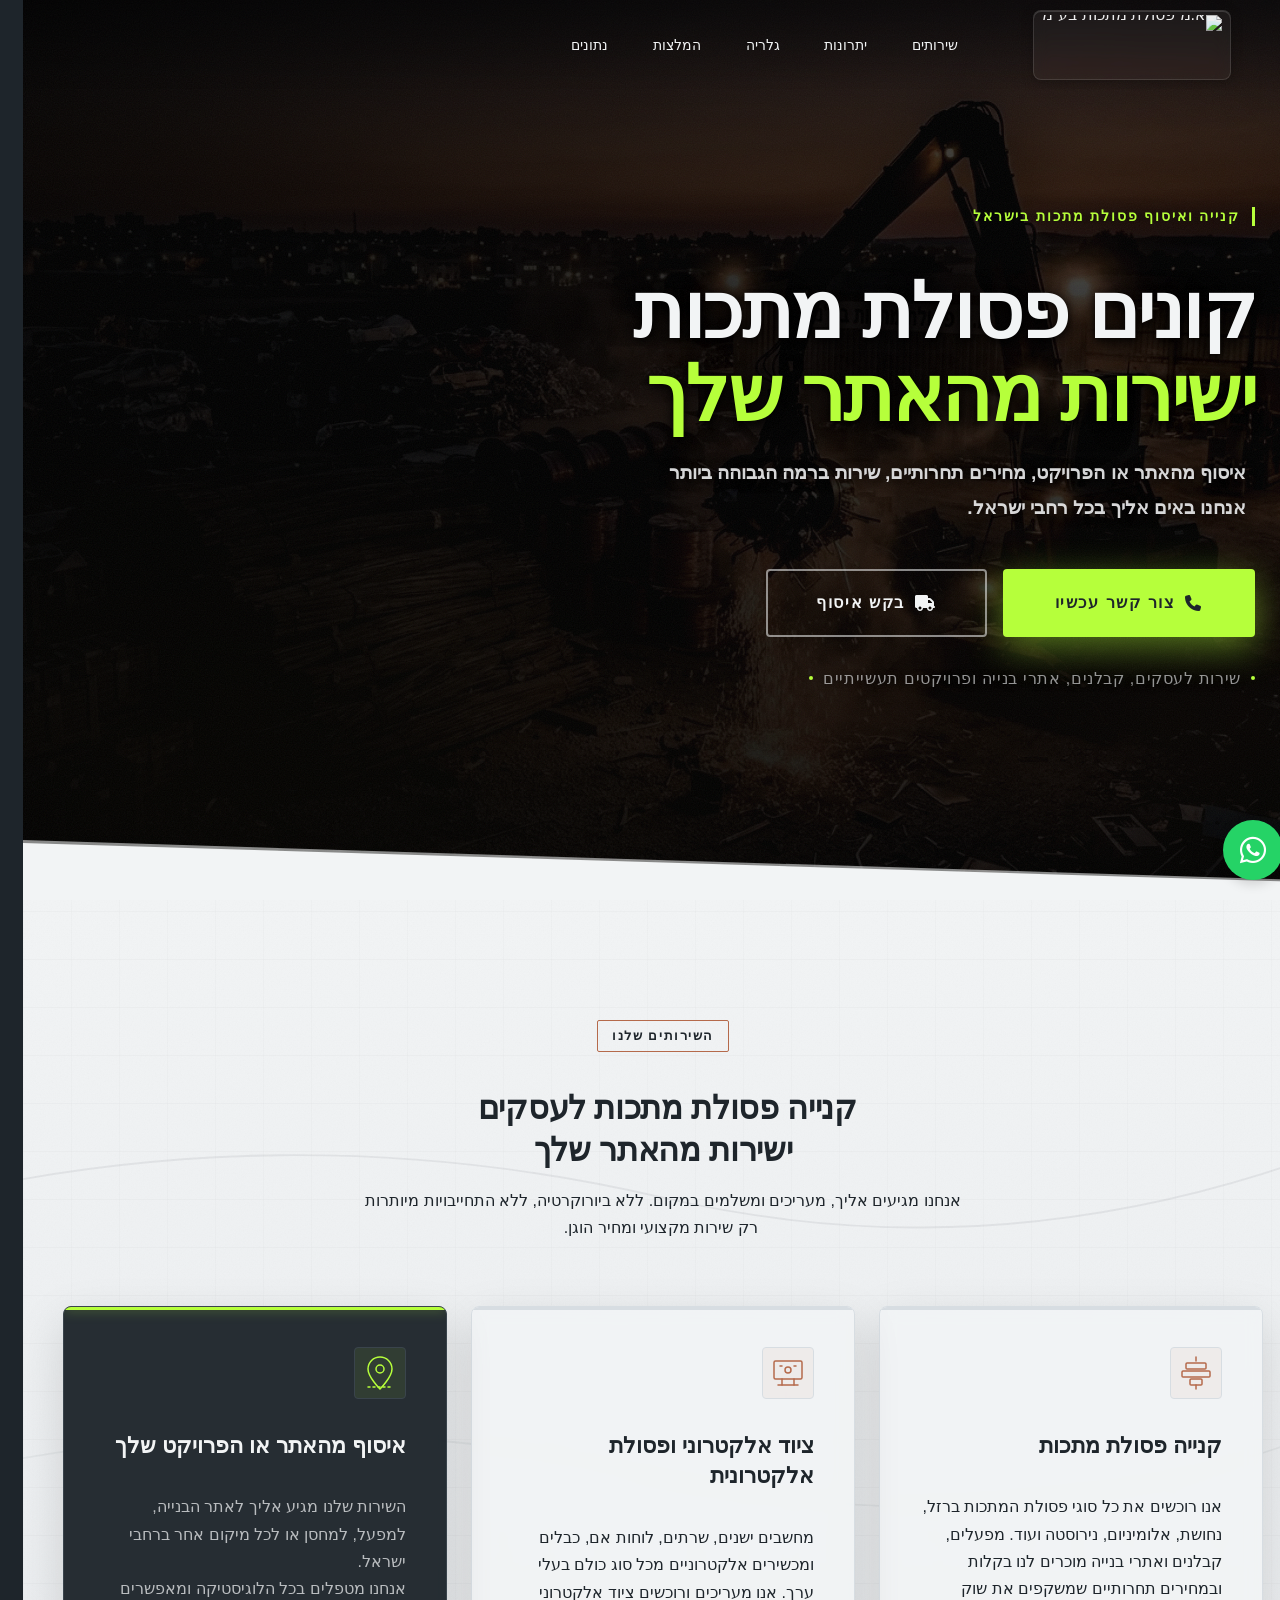
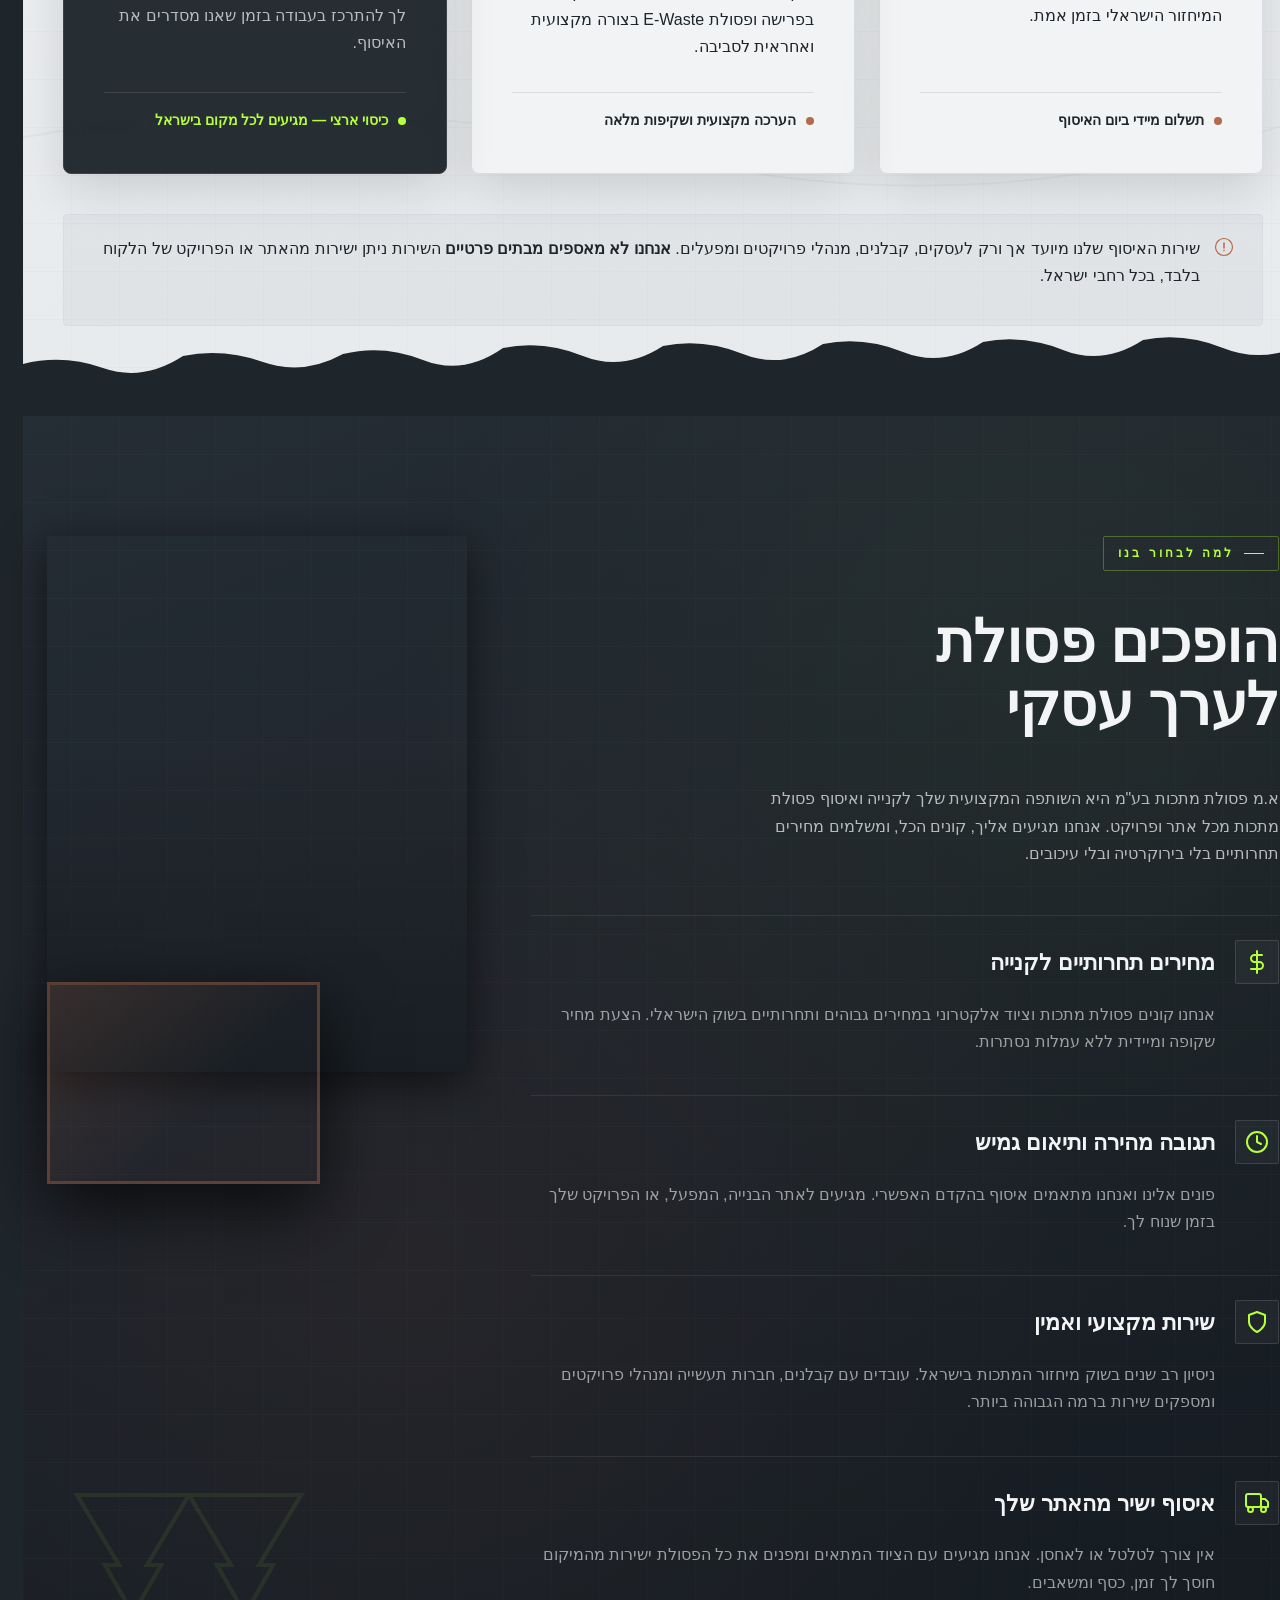
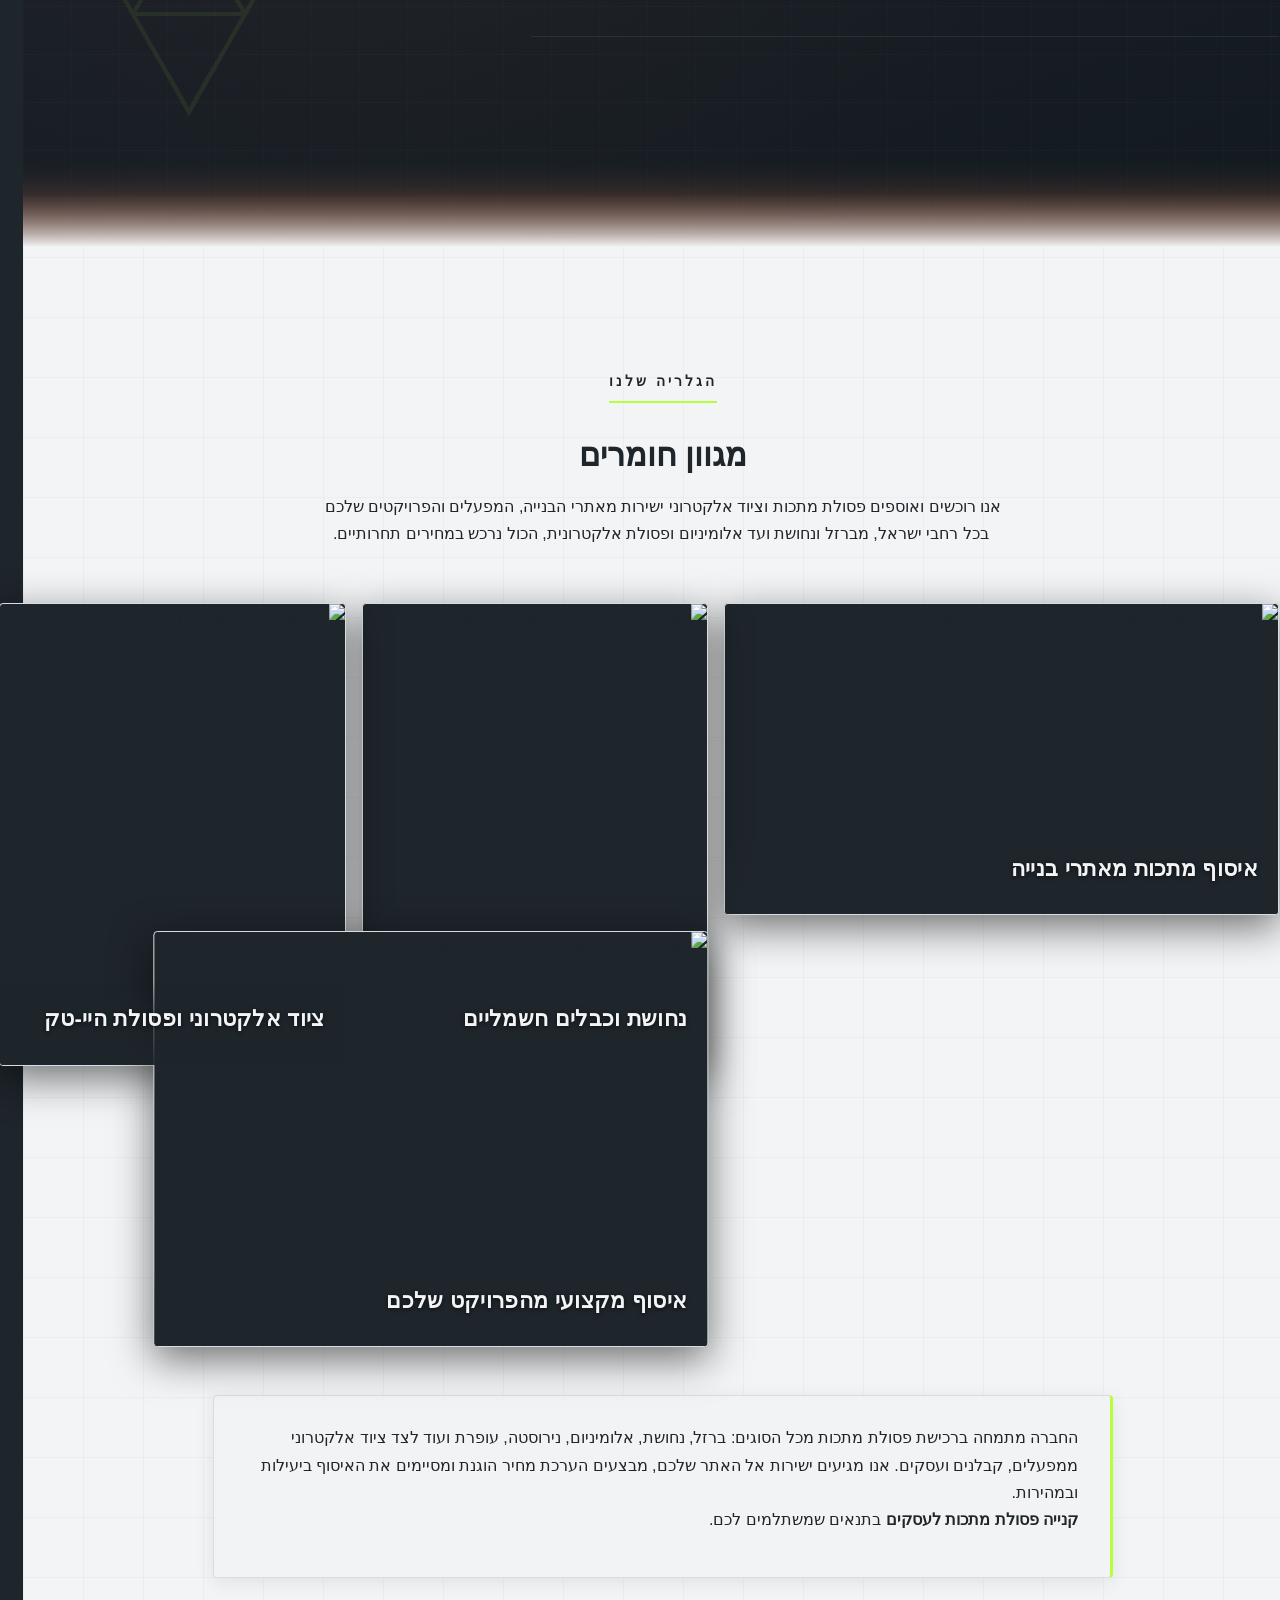
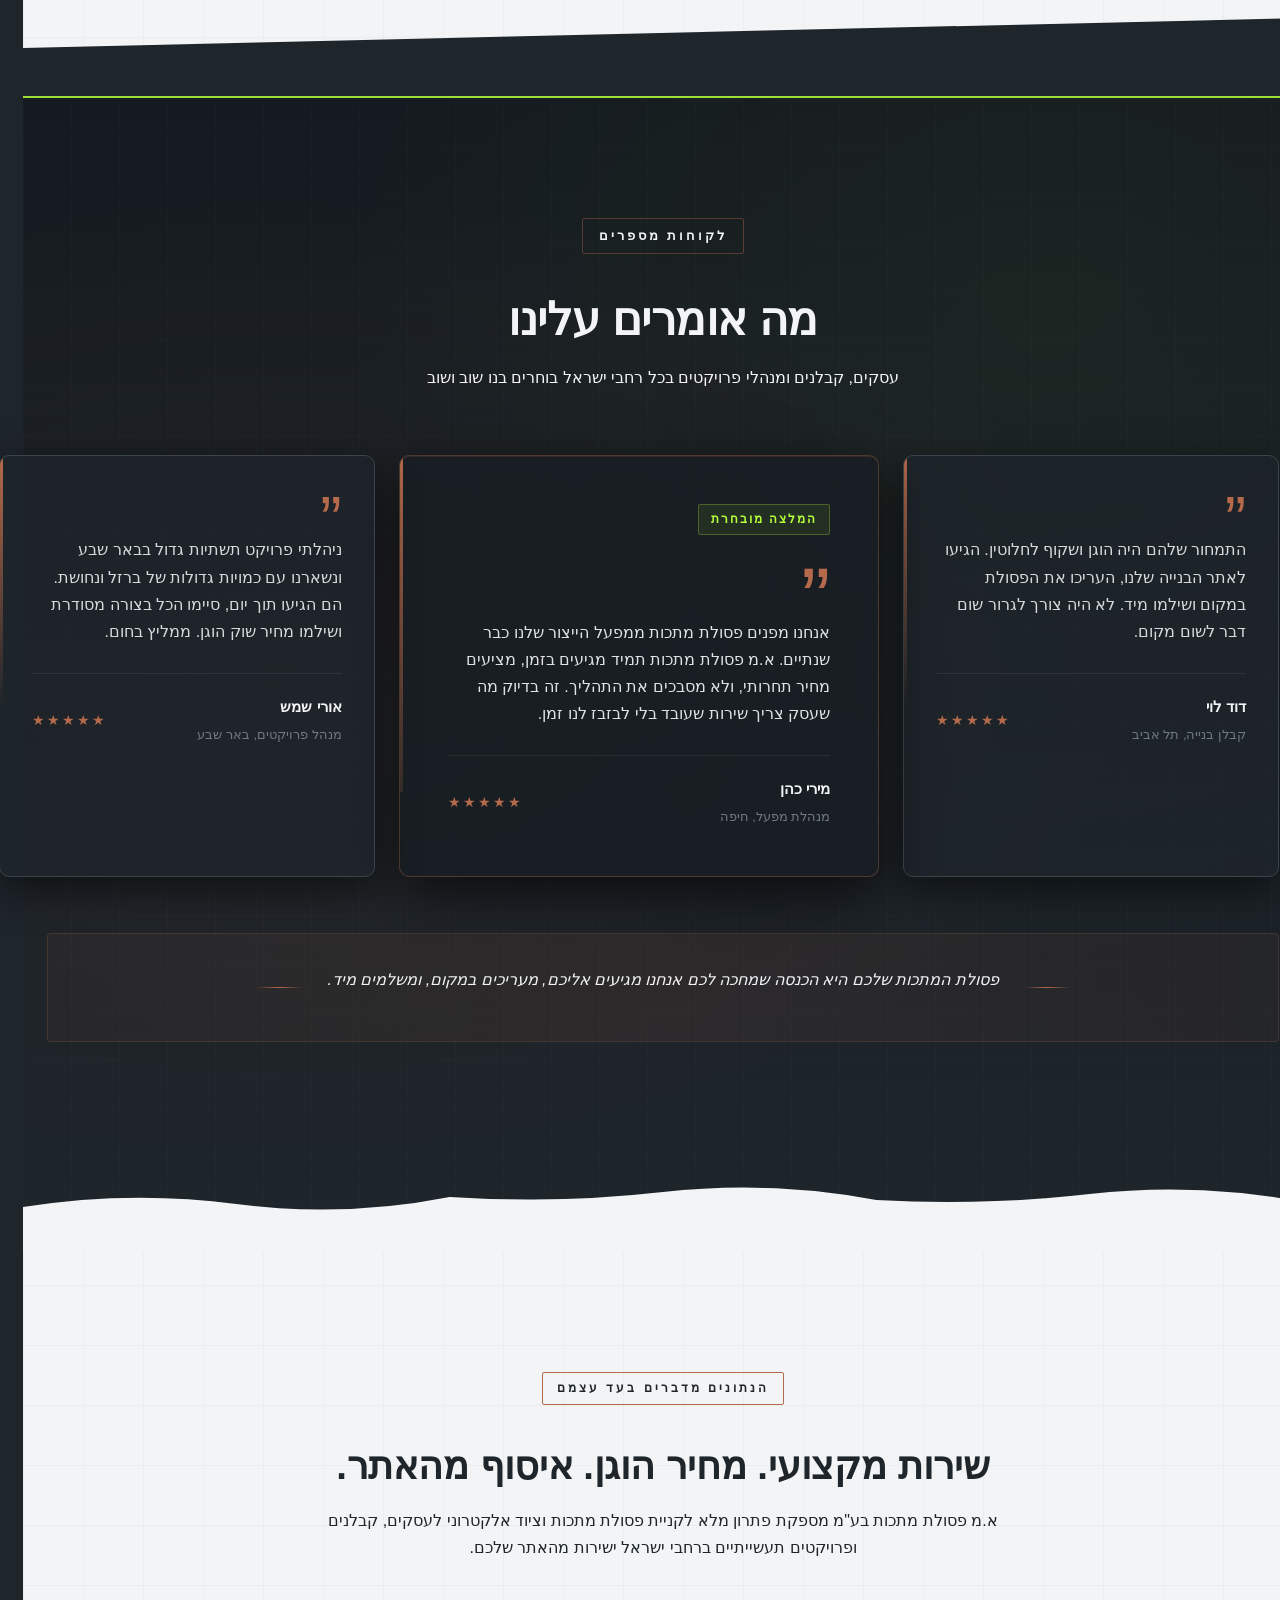
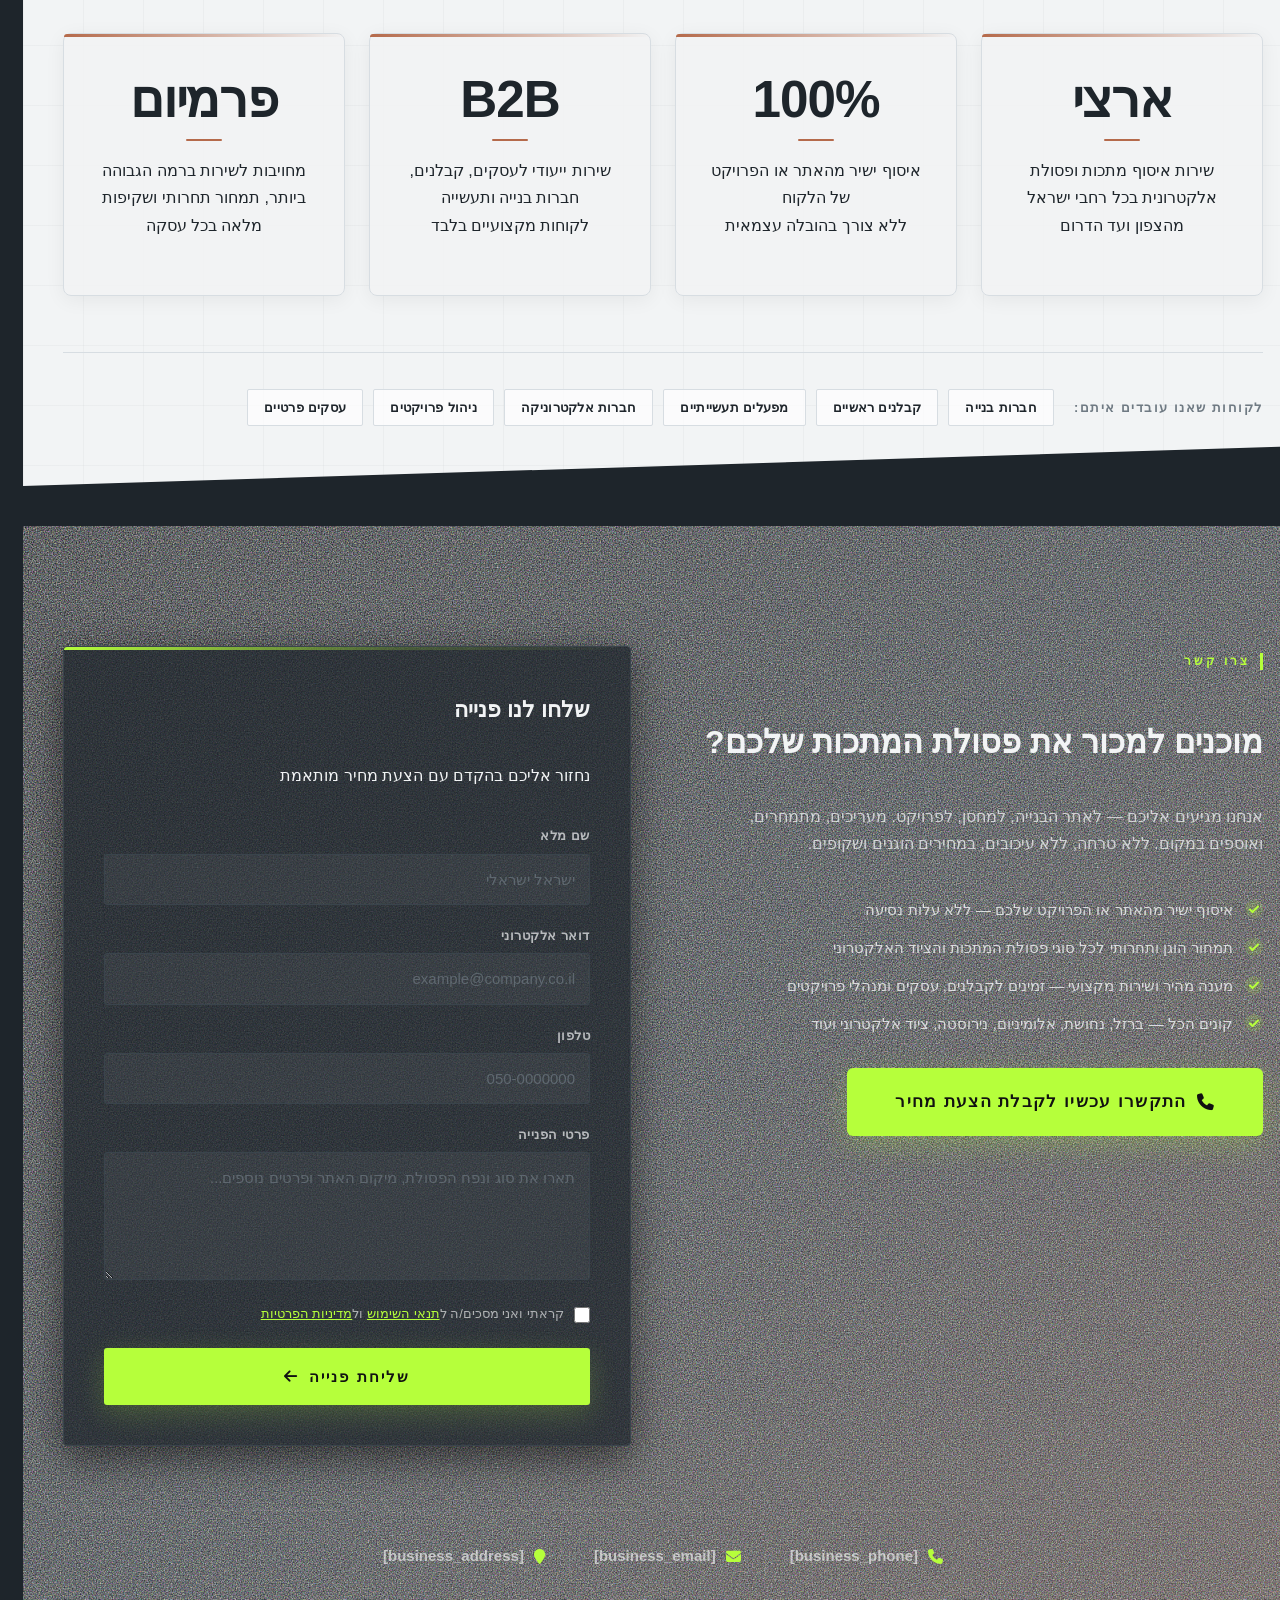
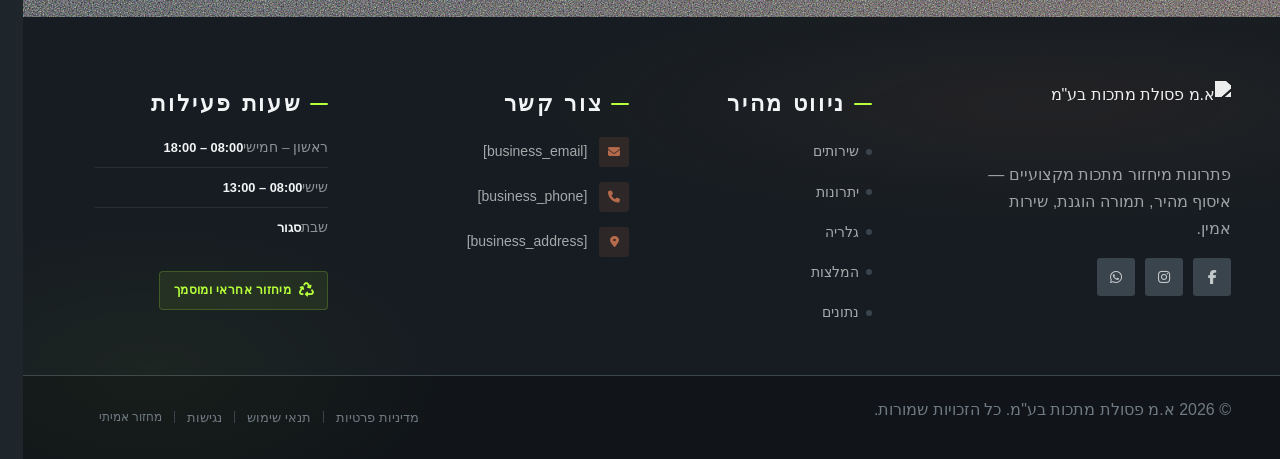
==== commit 0460d3f9: "Background sync: Progressive GitHub Sync" ====
--- a/public/index.html
+++ b/public/index.html
@@ -1 +1 @@
-<!doctype html><html dir="rtl" lang="he"><head><meta charset="UTF-8"><meta content="width=device-width,initial-scale=1" name="viewport"><meta content="index, follow" name="robots"><title>קנייה פסולת מתכות לעסקים — א.מ פסולת מתכות בע&quot;מ</title><meta content="A.M Scrap Metals Ltd. is an Israeli company specializing in purchasing and collecting scrap metals and electronic equipment directly from client sites and proje" name="description"><meta content="קנייה פסולת מתכות לעסקים, איסוף פסולת מתכות מאתר בנייה, מחיר פסולת מתכות, מיחזור מתכות בישראל" name="keywords"><link href="/assets/favicon.ico" rel="icon" type="image/x-icon"><link href="/assets/favicon-16x16.png" rel="icon" type="image/png" sizes="16x16"><link href="/assets/favicon-32x32.png" rel="icon" type="image/png" sizes="32x32"><link href="/assets/favicon-48x48.png" rel="icon" type="image/png" sizes="48x48"><link href="/assets/favicon-192x192.png" rel="icon" type="image/png" sizes="192x192"><link href="/assets/favicon-512x512.png" rel="icon" type="image/png" sizes="512x512"><link href="/assets/apple-touch-icon.png" rel="apple-touch-icon"><script>!function(){"use strict";var t="447a006e-cd28-4aaa-b9eb-6dfa39dad310",e="https://api.zappy5.com/api/analytics/track",a=18e5,n=2592e6,o=!0,i=!0,r=!0;var s=function(){var e="zappy_visitor_"+t,a=null;try{if(a=localStorage.getItem(e)){var o=JSON.parse(a),i=Date.now();if(i-o.created<n)return o.lastSeen=i,localStorage.setItem(e,JSON.stringify(o)),o.id}}catch(t){console.warn("Zappy Analytics: LocalStorage not available")}var r="zv_"+Date.now()+"_"+Math.random().toString(36).substr(2,9);try{localStorage.setItem(e,JSON.stringify({id:r,created:Date.now(),lastSeen:Date.now()}))}catch(t){}return r}(),c=function(){var e="zappy_session_"+t,n=null;try{if(n=sessionStorage.getItem(e)){var o=JSON.parse(n),i=Date.now();if(i-o.timestamp<a)return o.timestamp=i,sessionStorage.setItem(e,JSON.stringify(o)),o.id}}catch(t){console.warn("Zappy Analytics: SessionStorage not available")}var r="zs_"+Date.now()+"_"+Math.random().toString(36).substr(2,9);try{sessionStorage.setItem(e,JSON.stringify({id:r,timestamp:Date.now()}))}catch(t){}return r}();function l(a,n){n=n||{};var o={website_id:t,event_type:a,page_path:window.location.pathname,referrer:document.referrer||"direct",visitor_id:s,session_id:c,metadata:n};if(navigator.sendBeacon){var i=new Blob([JSON.stringify(o)],{type:"application/json"});navigator.sendBeacon(e,i)}else fetch(e,{method:"POST",headers:{"Content-Type":"application/json"},body:JSON.stringify(o),keepalive:!0}).catch(function(t){console.warn("Zappy Analytics: Failed to track event",t)})}o&&l("pageview",{title:document.title,url:window.location.href}),i&&document.addEventListener("click",function(t){var e=t.target;if("BUTTON"===e.tagName||e.closest("button")){var a="BUTTON"===e.tagName?e:e.closest("button");l("click",{element:"button",text:a.textContent.trim().substring(0,100),id:a.id||null,class:a.className||null})}else if("A"===e.tagName||e.closest("a")){var n="A"===e.tagName?e:e.closest("a");l("navigation",{element:"link",text:n.textContent.trim().substring(0,100),href:n.href,external:n.hostname!==window.location.hostname})}},!0),r&&document.addEventListener("submit",function(t){var e=t.target;l("form_submit",{form_id:e.id||null,form_name:e.name||null,form_action:e.action||null,form_method:e.method||"GET"})},!0);var d=Date.now();window.addEventListener("beforeunload",function(){l("page_unload",{time_on_page:Math.floor((Date.now()-d)/1e3),page_path:window.location.pathname})}),window.zappyAnalytics={track:l,getVisitorId:function(){return s},getSessionId:function(){return c}}}()</script><meta content="קנייה פסולת מתכות לעסקים — א.מ פסולת מתכות בע&quot;מ" property="og:title"><meta content="A.M Scrap Metals Ltd. is an Israeli company specializing in purchasing and collecting scrap metals and electronic equipment directly from client sites and proje" property="og:description"><meta content="summary_large_image" name="twitter:card"><meta content="קנייה פסולת מתכות לעסקים — א.מ פסולת מתכות בע&quot;מ" name="twitter:title"><meta content="A.M Scrap Metals Ltd. is an Israeli company specializing in purchasing and collecting scrap metals and electronic equipment directly from client sites and proje" name="twitter:description"><meta content="website" property="og:type"><meta content="he_IL" property="og:locale"><link href="https://cdnjs.cloudflare.com/ajax/libs/font-awesome/6.4.0/css/all.min.css" rel="stylesheet"><link href="/assets/favicon.ico" rel="icon" type="image/x-icon"><link href="/assets/favicon-16x16.png" rel="icon" type="image/png" sizes="16x16"><link href="/assets/favicon-32x32.png" rel="icon" type="image/png" sizes="32x32"><link href="/assets/favicon-48x48.png" rel="icon" type="image/png" sizes="48x48"><link href="/assets/favicon-192x192.png" rel="icon" type="image/png" sizes="192x192"><link href="/assets/favicon-512x512.png" rel="icon" type="image/png" sizes="512x512"><link href="/assets/apple-touch-icon.png" rel="apple-touch-icon"><link href="https://cdn.jsdelivr.net/npm/vanilla-cookieconsent@3/dist/cookieconsent.css" rel="stylesheet"><script src="https://cdn.jsdelivr.net/npm/vanilla-cookieconsent@3/dist/cookieconsent.umd.js"></script><script src="https://cdn.jsdelivr.net/gh/mickidum/acc_toolbar/acctoolbar/acctoolbar.min.js"></script><link href="/styles.css" rel="stylesheet"><style id="zappy-dropdown-submenu-styles">#navMenu li:has(.sub-menu),.nav-menu li:has(.sub-menu),.navbar li:has(.sub-menu),nav li:has(.sub-menu){position:relative}#navMenu .sub-menu,.nav-menu .sub-menu,.navbar .sub-menu,nav .sub-menu{display:block!important;position:absolute!important;top:100%;left:0;min-width:220px;background:#fff;border-radius:8px;box-shadow:0 8px 25px rgba(0,0,0,.15);padding:8px 0;opacity:0;visibility:hidden;transform:translateY(10px);transition:all .3s ease;z-index:1000;list-style:none;pointer-events:none}#navMenu li:hover>.sub-menu,.nav-menu li:hover>.sub-menu,.navbar li:hover>.sub-menu,nav li:hover>.sub-menu{opacity:1!important;visibility:visible!important;transform:translateY(0)!important;pointer-events:auto!important}.sub-menu li{list-style:none;margin:0;padding:0}.sub-menu a{display:block!important;padding:10px 16px!important;color:var(--text-dark,#333)!important;font-weight:500;text-decoration:none;white-space:nowrap;transition:background-color .2s}.sub-menu .zappy-nav-child>a{padding-left:28px!important;font-size:.9em!important;opacity:.85!important}[dir=rtl] .sub-menu .zappy-nav-child>a,html[lang=ar] .sub-menu .zappy-nav-child>a,html[lang=he] .sub-menu .zappy-nav-child>a{padding-left:10px!important;padding-right:28px!important}.sub-menu .zappy-nav-parent>a{font-weight:600!important}.sub-menu a:hover{background-color:#f5f5f5}[dir=rtl] .nav-menu .sub-menu,[dir=rtl] .navbar .sub-menu,[dir=rtl] nav .sub-menu,html[lang=ar] .nav-menu .sub-menu,html[lang=ar] .navbar .sub-menu,html[lang=ar] nav .sub-menu,html[lang=he] .nav-menu .sub-menu,html[lang=he] .navbar .sub-menu,html[lang=he] nav .sub-menu{left:auto!important;right:0!important}.sub-menu:empty,.sub-menu:not(:has(li)):not(:has(> a)),.sub-menu:not(:has(li:not(.zappy-hidden-menu-item))):not(:has(> a)){display:none!important;opacity:0!important;visibility:hidden!important;pointer-events:none!important}li:has(.menu-group-title):hover>.sub-menu{opacity:1!important;visibility:visible!important;transform:translateY(0)!important;pointer-events:auto!important}#navMenu>li>.menu-group-title,.nav-menu>li>.menu-group-title{display:inline-block;padding:.5rem 1rem;cursor:default;user-select:none}@media (max-width:768px){#navMenu .sub-menu,.nav-menu .sub-menu,.navbar .sub-menu,nav .sub-menu{position:static!important;transform:none!important;box-shadow:none!important;background:0 0!important;max-height:0;overflow:hidden;opacity:0;visibility:hidden;transition:max-height .3s ease,opacity .3s ease;padding:0!important;border-radius:0!important}#navMenu .sub-menu.mobile-expanded,.nav-menu .sub-menu.mobile-expanded,.navbar .sub-menu.mobile-expanded{max-height:none!important;overflow-y:visible!important;opacity:1!important;visibility:visible!important;padding:8px 0 8px 16px!important}[dir=rtl] .sub-menu.mobile-expanded,html[lang=he] .sub-menu.mobile-expanded{padding:8px 16px 8px 0!important}#navMenu li:hover>.sub-menu,.nav-menu li:hover>.sub-menu,.navbar li:hover>.sub-menu,nav li:hover>.sub-menu{opacity:0;visibility:hidden;pointer-events:none}#navMenu li>.sub-menu.mobile-expanded,.nav-menu li>.sub-menu.mobile-expanded,.navbar li>.sub-menu.mobile-expanded,nav li>.sub-menu.mobile-expanded{opacity:1!important;visibility:visible!important;pointer-events:auto!important}#navMenu li:has(.sub-menu),.nav-menu li:has(.sub-menu),.navbar li:has(.sub-menu),nav li:has(.sub-menu){display:flex!important;flex-wrap:wrap!important;align-items:center!important;position:relative!important;min-height:44px!important}#navMenu li:has(.sub-menu)>a,.nav-menu li:has(.sub-menu)>a,.navbar li:has(.sub-menu)>a,nav li:has(.sub-menu)>a{flex:1!important;min-width:0!important}#navMenu li:has(.sub-menu)>.menu-group-title,.nav-menu li:has(.sub-menu)>.menu-group-title,.navbar li:has(.sub-menu)>.menu-group-title,nav li:has(.sub-menu)>.menu-group-title{flex:1!important;min-width:0!important;padding:0!important;line-height:inherit!important}#navMenu li:has(.sub-menu)>.sub-menu,.nav-menu li:has(.sub-menu)>.sub-menu,.navbar li:has(.sub-menu)>.sub-menu,nav li:has(.sub-menu)>.sub-menu{flex-basis:100%!important;width:100%!important}#navMenu li:has(.sub-menu)>a [class*=arrow],#navMenu li:has(.sub-menu)>a [class*=chevron],.nav-menu li:has(.sub-menu)>a .fa-angle-down,.nav-menu li:has(.sub-menu)>a .fa-chevron-down,.nav-menu li:has(.sub-menu)>a [class*=arrow],.nav-menu li:has(.sub-menu)>a [class*=chevron],nav li:has(.sub-menu)>a [class*=arrow],nav li:has(.sub-menu)>a [class*=chevron]{display:none!important;visibility:hidden!important}.mobile-submenu-toggle{display:flex!important;align-items:center!important;justify-content:center!important;width:44px!important;height:auto!important;background:0 0!important;border:none!important;cursor:pointer!important;color:var(--text-light)!important;position:static!important;flex-shrink:0!important;align-self:stretch!important;z-index:2!important;padding:0!important;margin:0!important}.mobile-submenu-toggle::after{content:''!important;width:0!important;height:0!important;border-left:6px solid transparent!important;border-right:6px solid transparent!important;border-top:7px solid currentColor!important;transition:transform .3s ease!important}.mobile-submenu-toggle.expanded::after{transform:rotate(180deg)!important}.sub-menu a{padding:10px 0!important;display:block!important;color:var(--text-light)!important;white-space:normal!important}.sub-menu .zappy-nav-child>a{padding-left:28px!important;font-size:.9em!important;opacity:.85!important}[dir=rtl] .sub-menu .zappy-nav-child>a,html[lang=ar] .sub-menu .zappy-nav-child>a,html[lang=he] .sub-menu .zappy-nav-child>a{padding-left:0!important;padding-right:28px!important}.sub-menu .zappy-nav-parent>a{font-weight:600!important}#navMenu.active,.nav-menu.active{max-width:100vw!important;overflow-x:hidden!important;box-sizing:border-box!important}.navbar .sub-menu li a,.zappy-products-dropdown .sub-menu a,nav.navbar .sub-menu li a{color:var(--text-light)!important}}@media (min-width:769px){.mobile-submenu-toggle{display:none!important}}</style><style id="zappy-widget-visibility">html[dir=rtl] .whatsapp-float{right:20px!important;left:auto!important}html:not([dir]) .whatsapp-float,html[dir=ltr] .whatsapp-float{left:20px!important;right:auto!important}html[dir=rtl] #mic-access-tool-general-button,html[dir=rtl] #mic-init-access-tool #mic-access-tool-general-button,html[dir=rtl] #mic-init-access-tool .mic-access-tool-general-button,html[dir=rtl] ._access-icon,html[dir=rtl] .mic-access-tool-general-button{left:20px!important;right:auto!important}html:not([dir]) #mic-access-tool-general-button,html:not([dir]) #mic-init-access-tool #mic-access-tool-general-button,html:not([dir]) #mic-init-access-tool .mic-access-tool-general-button,html:not([dir]) ._access-icon,html:not([dir]) .mic-access-tool-general-button,html[dir=ltr] #mic-access-tool-general-button,html[dir=ltr] #mic-init-access-tool #mic-access-tool-general-button,html[dir=ltr] #mic-init-access-tool .mic-access-tool-general-button,html[dir=ltr] ._access-icon,html[dir=ltr] .mic-access-tool-general-button{right:20px!important;left:auto!important}@media (max-width:768px){.whatsapp-float{display:flex!important}}@media (min-width:769px){.whatsapp-float{display:flex!important}}@media (max-width:768px){#mic-access-tool-general-button,#mic-init-access-tool #mic-access-tool-general-button,#mic-init-access-tool .mic-access-tool-general-button,._access-icon,.mic-access-tool-general-button{display:flex!important;visibility:visible!important;opacity:1!important;pointer-events:auto!important}#mic-access-tool-box,#mic-init-access-tool #mic-access-tool-box,._access-menu,.mic-access-tool-box,div[id*=mic-access-tool-box]{visibility:hidden;opacity:0;pointer-events:auto!important}}@media (min-width:769px){#mic-access-tool-general-button,#mic-init-access-tool #mic-access-tool-general-button,#mic-init-access-tool .mic-access-tool-general-button,._access-icon,.mic-access-tool-general-button{display:flex!important;visibility:visible!important;opacity:1!important;pointer-events:auto!important}#mic-access-tool-box,#mic-init-access-tool #mic-access-tool-box,._access-menu,.mic-access-tool-box,div[id*=mic-access-tool-box]{visibility:hidden;opacity:0;pointer-events:auto!important}}</style></head><body><div style="position:fixed;top:0;left:0;width:100%;height:100%;background:#1E252B;z-index:99999;display:flex;flex-direction:column;align-items:center;justify-content:center;transition:opacity 0.8s ease, visibility 0.8s ease" id="zappy-splash-screen"><div style="display:flex;flex-direction:column;align-items:center;gap:24px"><img alt="א.מ פסולת מתכות בע״מ" src="/assets/logo-remove_background-1777998049288-tm2srv.png" style="width:180px;height:auto;animation:splashLogoPulse 1.5s ease-in-out infinite alternate"><div style="display:flex;gap:8px;align-items:center"><div style="width:8px;height:8px;border-radius:50%;background:#B6FF3B;animation:splashDot 1.2s ease-in-out infinite"></div><div style="width:8px;height:8px;border-radius:50%;background:#B6FF3B;animation:splashDot 1.2s ease-in-out 0.2s infinite"></div><div style="width:8px;height:8px;border-radius:50%;background:#B6FF3B;animation:splashDot 1.2s ease-in-out 0.4s infinite"></div></div></div></div><style>@keyframes splashLogoPulse{from{opacity:.7;transform:scale(.95)}to{opacity:1;transform:scale(1.05)}}@keyframes splashDot{0%,100%{opacity:.2;transform:translateY(0)}50%{opacity:1;transform:translateY(-6px)}}#zappy-splash-screen.hidden{opacity:0;visibility:hidden;pointer-events:none}</style><script>window.addEventListener("load",function(){setTimeout(function(){var e=document.getElementById("zappy-splash-screen");e&&(e.classList.add("hidden"),setTimeout(function(){e.remove()},900))},1800)})</script><nav class="navbar" dir="rtl"><button class="mobile-toggle" aria-label="Menu" id="mobileToggle"><svg viewBox="0 0 24 24" fill="none" height="24" width="24" class="hamburger-icon"><path d="M3 12h18M3 6h18M3 18h18" stroke="currentColor" stroke-width="2" stroke-linecap="round"></path></svg> <svg viewBox="0 0 24 24" fill="none" height="24" width="24" class="close-icon" style="display:none"><path d="M18 6L6 18M6 6l12 12" stroke="currentColor" stroke-width="2" stroke-linecap="round"></path></svg></button> <button class="phone-header-btn" aria-label="Call" data-phone="[business_phone]"><svg viewBox="0 0 24 24" fill="currentColor" height="20" width="20"><path d="M22 16.92v3a2 2 0 0 1-2.18 2 19.79 19.79 0 0 1-8.63-3.07 19.5 19.5 0 0 1-6-6 19.79 19.79 0 0 1-3.07-8.67A2 2 0 0 1 4.11 2h3a2 2 0 0 1 2 1.72 12.84 12.84 0 0 0 .7 2.81 2 2 0 0 1-.45 2.11L8.09 9.91a16 16 0 0 0 6 6l1.27-1.27a2 2 0 0 1 2.11-.45 12.84 12.84 0 0 0 2.81.7A2 2 0 0 1 22 16.92z"></path></svg></button><div class="nav-container"><div class="nav-right-group"><div class="nav-brand"><a href="/" class="logo-link"><img alt="א.מ פסולת מתכות בע&quot;מ" src="/assets/logo-1777999005056-pjy7kc.webp?v=1777999005348-zlgy82" class="logo"></a></div><ul class="nav-menu" id="navMenu"><li><a href="#services">שירותים</a></li><li><a href="#benefits">יתרונות</a></li><li><a href="#showcase">גלריה</a></li><li><a href="#testimonials">המלצות</a></li><li><a href="#stats">נתונים</a></li></ul></div><div class="nav-cta-container"><li class="nav-cta-item"><a href="#contact" class="nav-cta-btn">צור קשר</a></li></div></div></nav><script>window.addEventListener("load",function(){const e=document.querySelector(".navbar, nav, header");if(!e)return void console.log("[Navbar] Navbar element not found");let t=document.getElementById("mobileToggle")||document.querySelector(".mobile-toggle")||document.querySelector(".hamburger")||document.querySelector(".hamburger-menu")||document.querySelector(".menu-toggle")||document.querySelector(".burger-menu")||document.querySelector('[aria-label="Menu"]')||document.querySelector('[aria-label="תפריט"]');const o=document.querySelector(".phone-header-btn"),n=window.getComputedStyle(e);let r=n.backgroundColor;if(console.log("[Navbar] Initial navbar background:",r),"transparent"===r||"rgba(0, 0, 0, 0)"===r||r.startsWith("rgba")&&r.includes(", 0)")){const e=n.backgroundImage;if(e&&"none"!==e)console.log("[Navbar] Navbar has background image/gradient, using dark text"),r="rgb(240, 240, 240)";else{const e=window.getComputedStyle(document.body).backgroundColor;console.log("[Navbar] Navbar transparent, using body background:",e),r=e}}const i=r.match(/\d+/g);if(i&&i.length>=3){const e=(.299*parseInt(i[0])+.587*parseInt(i[1])+.114*parseInt(i[2]))/255;console.log("[Navbar] Mobile button colors preserved from Claude CSS (luminance:",e.toFixed(2)+")");const n=document.createElement("style");n.id="zappy-mobile-nav-fix";document.documentElement.lang;document.documentElement.dir,n.textContent='\n        /* Hide mobile buttons on desktop, show only on mobile */\n        @media (min-width: 769px) {\n          .mobile-toggle,\n          .phone-header-btn {\n            display: none !important;\n          }\n        }\n        \n        /* Show and position mobile buttons correctly on mobile */\n        @media (max-width: 768px) {\n          .mobile-toggle,\n          .phone-header-btn {\n            position: absolute !important;\n            top: 50% !important;\n            transform: translateY(-50%) !important;\n            z-index: 1001 !important;\n            display: flex !important;\n            align-items: center !important;\n            justify-content: center !important;\n            width: 36px !important;\n            height: 36px !important;\n            border-radius: 50% !important;\n            border: none !important;\n            cursor: pointer !important;\n            padding: 6px !important;\n            background: none !important;\n            color: var(--nav-text, var(--text-light)) !important;\n          }\n          \n          /* LTR positioning (default): hamburger LEFT, phone RIGHT */\n          html:not([dir="rtl"]):not([lang="he"]):not([lang="ar"]) .mobile-toggle,\n          html[dir="ltr"] .mobile-toggle {\n            left: 12px !important;\n            right: auto !important;\n          }\n          html:not([dir="rtl"]):not([lang="he"]):not([lang="ar"]) .phone-header-btn,\n          html[dir="ltr"] .phone-header-btn {\n            right: 12px !important;\n            left: auto !important;\n          }\n          \n          /* RTL positioning: hamburger RIGHT, phone LEFT */\n          html[dir="rtl"] .mobile-toggle,\n          html[lang="he"] .mobile-toggle,\n          html[lang="ar"] .mobile-toggle {\n            right: 12px !important;\n            left: auto !important;\n          }\n          html[dir="rtl"] .phone-header-btn,\n          html[lang="he"] .phone-header-btn,\n          html[lang="ar"] .phone-header-btn {\n            left: 12px !important;\n            right: auto !important;\n          }\n          \n          /* CRITICAL: Ensure nav-container has min-height on mobile */\n          /* All children are positioned absolutely/fixed on mobile, so height:auto collapses to 0 */\n          .nav-container {\n            min-height: 70px !important;\n            position: relative !important;\n          }\n          \n          /* Ensure SVG icons are properly sized and inherit color */\n          .mobile-toggle svg,\n          .phone-header-btn svg {\n            width: 24px !important;\n            height: 24px !important;\n            /* Don\'t force display - let JavaScript control hamburger/close toggle */\n          }\n          \n          /* Reset nav-cta-container on mobile - remove desktop box-shadow/padding */\n          /* that creates a visible ghost box when CTA button is hidden */\n          .nav-cta-container {\n            box-shadow: none !important;\n            padding: 0 !important;\n          }\n          \n          /* Hide nav-cta-container entirely on mobile when there\'s no lang-switcher */\n          /* (only the CTA button is inside, and it\'s hidden on mobile) */\n          .nav-cta-container:not(:has(.lang-switcher)) {\n            display: none !important;\n          }\n          \n          /* CRITICAL: Prevent hero image fade gradient from bleeding over headline text */\n          /* The .image-fade-gradient has bottom: -30px (extends below parent) */\n          /* On mobile stacked layout, this overlaps the h1 text below the image */\n          .hero-image-column {\n            overflow: hidden !important;\n          }\n          .image-fade-gradient {\n            bottom: 0 !important;\n          }\n          \n          /* Hide desktop language switcher on mobile - hamburger menu handles it */\n          /* High specificity to override stored CSS */\n          .lang-switcher,\n          .nav-cta-container .lang-switcher,\n          .nav-container .lang-switcher,\n          .navbar .lang-switcher,\n          .navbar .nav-cta-container .lang-switcher {\n            display: none !important;\n          }\n        }\n      ';const r=document.getElementById("zappy-mobile-nav-fix");r&&r.remove(),document.head.appendChild(n),console.log("[Navbar] Critical CSS injected for mobile nav positioning");const a=window.innerWidth<=768;if(t){const e=t.querySelector(".hamburger-icon"),o=t.querySelector(".close-icon");e&&(e.style.setProperty("width","24px","important"),e.style.setProperty("height","24px","important"),e.style.setProperty("display","block","important")),o&&(o.style.setProperty("width","24px","important"),o.style.setProperty("height","24px","important"),o.style.setProperty("display","none","important")),a?(t.style.setProperty("position","absolute","important"),t.style.setProperty("top","50%","important"),t.style.setProperty("transform","translateY(-50%)","important"),t.style.setProperty("z-index","1001","important"),t.style.removeProperty("left"),t.style.removeProperty("right"),console.log("[Navbar] Mobile toggle positioning applied (mobile viewport)")):(t.style.removeProperty("position"),t.style.removeProperty("top"),t.style.removeProperty("transform"),t.style.removeProperty("z-index"),t.style.removeProperty("left"),t.style.removeProperty("right"),console.log("[Navbar] Desktop viewport - cleared mobile toggle inline positioning"))}if(o){const e=o.querySelector("svg");e&&(e.style.width="24px",e.style.height="24px",e.setAttribute("width","24"),e.setAttribute("height","24")),a?(o.style.setProperty("position","absolute","important"),o.style.setProperty("top","50%","important"),o.style.setProperty("transform","translateY(-50%)","important"),o.style.setProperty("z-index","1001","important"),o.style.removeProperty("left"),o.style.removeProperty("right"),console.log("[Navbar] Phone button positioning applied (mobile viewport)")):(o.style.removeProperty("position"),o.style.removeProperty("top"),o.style.removeProperty("transform"),o.style.removeProperty("z-index"),o.style.removeProperty("left"),o.style.removeProperty("right"),console.log("[Navbar] Desktop viewport - cleared phone button inline positioning"))}}else console.log("[Navbar] Could not parse background color:",r);t=document.getElementById("mobileToggle")||document.querySelector(".mobile-toggle")||document.querySelector(".hamburger")||document.querySelector(".hamburger-menu")||document.querySelector(".menu-toggle")||document.querySelector(".burger-menu")||document.querySelector('[aria-label="Menu"]')||document.querySelector('[aria-label="תפריט"]');const a=document.getElementById("navMenu")||document.querySelector(".nav-menu")||document.querySelector(".nav-links")||document.querySelector("nav ul:not(.submenu)");if(!t||!a)return void console.log("[Navbar] Mobile toggle or menu not found:",{toggle:!!t,menu:!!a});a.id||(a.id="navMenu"),console.log("[Navbar] Initializing mobile menu...");const l=t.cloneNode(!0);t.parentNode.replaceChild(l,t),l.addEventListener("click",function(e){e.preventDefault(),e.stopPropagation();const t=this.querySelector(".hamburger-icon"),o=this.querySelector(".close-icon");a.classList.contains("active")?(a.classList.remove("active"),t&&t.style.setProperty("display","block","important"),o&&o.style.setProperty("display","none","important"),document.body.style.overflow="",console.log("[Navbar] Menu closed")):(a.classList.add("active"),t&&t.style.setProperty("display","none","important"),o&&o.style.setProperty("display","block","important"),document.body.style.overflow="hidden",console.log("[Navbar] Menu opened"))}),a.querySelectorAll("a").forEach(function(e){e.addEventListener("click",function(){if("#"===this.getAttribute("href"))return;const e=l.querySelector(".hamburger-icon"),t=l.querySelector(".close-icon");a.classList.remove("active"),e&&e.style.setProperty("display","block","important"),t&&t.style.setProperty("display","none","important"),document.body.style.overflow="",console.log("[Navbar] Menu closed (link clicked)")})});var s=a.querySelectorAll(".dropdown-toggle");s.forEach(function(e){e.addEventListener("click",function(e){e.preventDefault(),e.stopPropagation();var t=this.closest(".nav-dropdown");t&&(t.parentNode.querySelectorAll(".nav-dropdown.open").forEach(function(e){e!==t&&e.classList.remove("open")}),t.classList.toggle("open"),console.log("[Navbar] Dropdown toggled:",t.classList.contains("open")?"open":"closed"))})}),document.addEventListener("click",function(e){e.target.closest(".nav-dropdown")||document.querySelectorAll(".nav-dropdown.open").forEach(function(e){e.classList.remove("open")})}),console.log("[Navbar] Dropdown handlers initialized for "+s.length+" dropdowns"),o&&o.addEventListener("click",function(){const e=document.querySelectorAll('a[href^="tel:"]'),t=e.length>0?e[0].getAttribute("href").replace("tel:",""):"[business_phone]";window.location.href="tel:"+t,console.log("[Navbar] Phone button clicked")}),console.log("[Navbar] Mobile menu initialized successfully")})</script><main><section class="zappy-animated index-hero-section" data-layout-spec="בית-hero" data-zappy-anim-delay="0s" data-zappy-anim-duration="0.7s" data-zappy-animate="fade-in" dir="rtl" id="hero" style="animation:0.7s ease 0s 1 normal forwards running zappy-fade-in" data-hero-type="fullscreen-scrim"><div class="index-hero-bg" style="font-size:16px"><video aria-hidden="true" autoplay="" class="index-hero-video" loop="" muted="" playsinline="" poster="assets/site-index-hero-image-1.webp"><source src="https://cdn.coverr.co/videos/coverr-a-scrap-metal-yard-7626/1080p.mp4" type="video/mp4"><img alt="מגרש פסולת מתכות תעשייתי עם ציוד אלקטרוני וחומרי גרט בישראל" src="/assets/site-index-hero-image-1.webp" data-context="Dramatic wide-angle industrial scrap yard scene at dusk in Israel: massive piles of bundled steel rods, crushed car bodies, copper wire coils, and electronic equipment crates stacked high. A heavy loader machine is actively moving metal scrap with sparks and warm copper-orange light glowing from machinery. Dark cinematic mood with visible steel textures, controlled grain, and industrial atmosphere. Ultra-realistic photography, high contrast, moody lighting." data-placeholder="index-hero-image-1" height="900" width="1440" data-hero-bg="true"></video></div><div class="index-hero-rust-overlay" style="font-size:16px" aria-hidden="true"></div><div class="index-hero-scrim" style="font-size:16px" aria-hidden="true"></div><div class="index-hero-grain" style="font-size:16px" aria-hidden="true"></div><div class="index-hero-container" style="font-size:16px"><div class="index-hero-content" style="font-size:16px"><p><span class="index-hero-label" style="font-size:13.6px">קנייה ואיסוף פסולת מתכות בישראל</span></p><h1 class="index-hero-h1" style="font-size:76.8px">קונים פסולת מתכות<br><span class="index-hero-accent" style="font-size:76.8px">ישירות מהאתר שלך</span></h1><h3 class="index-hero-subtitle" style="font-size:19.2px;outline:none;max-width:604px;margin-left:auto;margin-right:auto" data-zappy-text-width="custom">איסוף מהאתר או הפרויקט, מחירים תחרותיים, שירות ברמה הגבוהה ביותר&nbsp;<br class="index-hero-br">אנחנו באים אליך בכל רחבי ישראל.</h3><div class="index-hero-ctas" style="font-size:16px"><a href="#contact" class="index-hero-btn-primary" style="font-size:16px" data-element-id="btn-1777998192090-h0cgxz5e9" data-element-type="button" data-native-element="true"><i class="fa fa-phone" aria-hidden="true"></i> צור קשר עכשיו </a><a href="#contact" class="index-hero-btn-secondary" style="font-size:16px" data-element-id="btn-1777998192090-vg3v1041u" data-element-type="button" data-native-element="true"><i class="fa fa-truck" aria-hidden="true"></i> בקש איסוף</a></div><p class="index-hero-trust" style="font-size:16px"><span class="index-hero-trust-dot" style="font-size:16px" aria-hidden="true"></span> שירות לעסקים, קבלנים, אתרי בנייה ופרויקטים תעשייתיים <span class="index-hero-trust-dot" style="font-size:16px" aria-hidden="true"></span><br></p></div></div><div class="index-hero-divider-wrapper" style="font-size:16px"><svg viewBox="0 0 1440 90" aria-hidden="true" xmlns="http://www.w3.org/2000/svg" data-no-icon-edit="true" preserveAspectRatio="none"><path d="M0,30 L1440,70 L1440,74 L0,34 Z" fill="var(--bg-light)" opacity="0.55"></path><path d="M0,90 L0,33 L1440,72 L1440,90 Z" fill="var(--bg-light)"></path></svg></div></section><section class="zappy-animated index-services-section" data-layout-spec="בית-services" data-zappy-anim-delay="0.1s" data-zappy-anim-duration="0.7s" data-zappy-animate="fade-in" dir="rtl" id="services" style="animation:0.7s ease 0.1s 1 normal forwards running zappy-fade-in"><div class="iss-texture-overlay" style="font-size:16px" aria-hidden="true"></div><svg viewBox="0 0 1280 600" aria-hidden="true" xmlns="http://www.w3.org/2000/svg" data-no-icon-edit="true" preserveAspectRatio="none" class="iss-contour-lines"><path d="M0,150 Q320,120 640,160 T1280,140" stroke="rgba(30,37,43,0.07)" stroke-width="1" fill="none"></path><path d="M0,300 Q320,270 640,310 T1280,290" stroke="rgba(30,37,43,0.05)" stroke-width="1" fill="none"></path><path d="M0,450 Q320,420 640,460 T1280,440" stroke="rgba(30,37,43,0.04)" stroke-width="1" fill="none"></path></svg><div class="iss-container" style="font-size:16px"><div class="iss-intro" style="font-size:16px"><p><span class="iss-eyebrow" style="color:rgb(30, 37, 43) !important;font-size:13px">השירותים שלנו</span></p><h2 class="iss-heading" style="font-size:32px">קנייה פסולת מתכות לעסקים&nbsp;<br>ישירות מהאתר שלך</h2><p class="iss-subheading" style="color:rgb(30, 37, 43) !important;font-size:16px">אנחנו מגיעים אליך, מעריכים ומשלמים במקום. ללא ביורוקרטיה, ללא התחייבויות מיותרות<br>&nbsp;רק שירות מקצועי ומחיר הוגן.</p></div><div class="zappy-preserve-css-grid iss-grid" style="display:grid;--zappy-grid-cols:repeat(3, minmax(0, 1fr));align-items:stretch !important;font-size:16px;grid-template-columns:repeat(3, minmax(0, 1fr))" data-original-gap="24px" data-original-item-width="384" data-zappy-explicit-columns="true" data-zappy-auto-grid="true" id="zappy-auto-grid-1777998192137-bwe4ro"><article class="iss-card" data-grid-item-index="0"><div class="iss-card-accent-line" style="font-size:16px"></div><div class="iss-card-icon-wrap" style="font-size:16px"><svg viewBox="0 0 40 40" aria-hidden="true" xmlns="http://www.w3.org/2000/svg" fill="none" data-element-type="icon" data-icon-type="svg" height="40" width="40"><rect height="6" width="28" rx="1" x="6" y="18" stroke="currentColor" stroke-width="1.5"></rect><rect height="6" width="20" rx="1" x="10" y="10" stroke="currentColor" stroke-width="1.5"></rect><rect height="6" width="12" rx="1" x="14" y="26" stroke="currentColor" stroke-width="1.5"></rect><path d="M20 4 L20 8" stroke="currentColor" stroke-width="1.5" stroke-linecap="round"></path><path d="M20 32 L20 36" stroke="currentColor" stroke-width="1.5" stroke-linecap="round"></path></svg></div><div class="iss-card-content" style="font-size:16px"><h3 class="iss-card-title" style="font-size:22px">קנייה פסולת מתכות</h3><p class="iss-card-text" style="color:rgb(30, 37, 43) !important;font-size:16px">אנו רוכשים את כל סוגי פסולת המתכות ברזל, נחושת, אלומיניום, נירוסטה ועוד. מפעלים, קבלנים ואתרי בנייה מוכרים לנו בקלות ובמחירים תחרותיים שמשקפים את שוק המיחזור הישראלי בזמן אמת.</p><div class="iss-card-benefit" style="font-size:14px"><span class="iss-benefit-dot" style="font-size:14px" aria-hidden="true"></span> <span style="font-size:14px">תשלום מיידי ביום האיסוף</span></div></div></article><article class="iss-card" data-grid-item-index="1"><div class="iss-card-accent-line" style="font-size:16px"></div><div class="iss-card-icon-wrap" style="font-size:16px"><svg viewBox="0 0 40 40" aria-hidden="true" xmlns="http://www.w3.org/2000/svg" fill="none" data-element-type="icon" data-icon-type="svg" height="40" width="40"><rect height="18" width="28" rx="1.5" x="6" y="8" stroke="currentColor" stroke-width="1.5"></rect><path d="M14 26 L14 32" stroke="currentColor" stroke-width="1.5" stroke-linecap="round"></path><path d="M26 26 L26 32" stroke="currentColor" stroke-width="1.5" stroke-linecap="round"></path><path d="M10 32 L30 32" stroke="currentColor" stroke-width="1.5" stroke-linecap="round"></path><circle cx="20" cy="17" r="3" stroke="currentColor" stroke-width="1.5"></circle><path d="M12 13 L14 13" stroke="currentColor" stroke-width="1.5" stroke-linecap="round"></path><path d="M26 13 L28 13" stroke="currentColor" stroke-width="1.5" stroke-linecap="round"></path></svg></div><div class="iss-card-content" style="font-size:16px"><h3 class="iss-card-title" style="font-size:22px">ציוד אלקטרוני ופסולת אלקטרונית</h3><p class="iss-card-text" style="color:rgb(30, 37, 43) !important;font-size:16px">מחשבים ישנים, שרתים, לוחות אם, כבלים ומכשירים אלקטרוניים מכל סוג כולם בעלי ערך. אנו מעריכים ורוכשים ציוד אלקטרוני בפרישה ופסולת E-Waste בצורה מקצועית ואחראית לסביבה.</p><div class="iss-card-benefit" style="font-size:14px"><span class="iss-benefit-dot" style="font-size:14px" aria-hidden="true"></span> <span style="font-size:14px">הערכה מקצועית ושקיפות מלאה</span></div></div></article><article class="iss-card iss-card--featured" data-grid-item-index="2"><div class="iss-card-accent-line iss-card-accent-line--accent" style="font-size:16px"></div><div class="iss-card-icon-wrap" style="font-size:16px"><svg viewBox="0 0 40 40" aria-hidden="true" xmlns="http://www.w3.org/2000/svg" fill="none" data-element-type="icon" data-icon-type="svg" height="40" width="40"><path d="M20 4 C13.4 4 8 9.4 8 16 C8 24 20 36 20 36 C20 36 32 24 32 16 C32 9.4 26.6 4 20 4Z" stroke="currentColor" stroke-width="1.5"></path><circle cx="20" cy="16" r="4" stroke="currentColor" stroke-width="1.5"></circle><path d="M8 34 L32 34" stroke="currentColor" stroke-width="1.5" stroke-linecap="round" stroke-dasharray="2 3"></path></svg></div><div class="iss-card-content" style="font-size:16px"><h3 class="iss-card-title" style="font-size:22px">איסוף מהאתר או הפרויקט שלך</h3><p class="iss-card-text" style="font-size:16px">השירות שלנו מגיע אליך לאתר הבנייה, למפעל, למחסן או לכל מיקום אחר ברחבי ישראל.<br>אנחנו מטפלים בכל הלוגיסטיקה ומאפשרים לך להתרכז בעבודה בזמן שאנו מסדרים את האיסוף.</p><div class="iss-card-benefit" style="font-size:14px"><span class="iss-benefit-dot iss-benefit-dot--accent" style="font-size:14px" aria-hidden="true"></span> <span style="font-size:14px">כיסוי ארצי — מגיעים לכל מקום בישראל</span></div></div></article></div><div class="iss-strip" style="font-size:16px"><div class="iss-strip-inner" style="font-size:16px"><svg viewBox="0 0 20 20" aria-hidden="true" xmlns="http://www.w3.org/2000/svg" fill="none" data-element-type="icon" data-icon-type="svg" height="20" width="20" class="iss-strip-icon"><circle cx="10" cy="10" r="8.5" stroke="currentColor" stroke-width="1.2"></circle><path d="M10 6 L10 11" stroke="currentColor" stroke-width="1.5" stroke-linecap="round"></path><circle cx="10" cy="13.5" r="0.8" fill="currentColor"></circle></svg><p class="iss-strip-text" style="color:rgb(30, 37, 43) !important;font-size:16px">שירות האיסוף שלנו מיועד אך ורק לעסקים, קבלנים, מנהלי פרויקטים ומפעלים. <strong style="font-size:16px">אנחנו לא מאספים מבתים פרטיים</strong>&nbsp;השירות ניתן ישירות מהאתר או הפרויקט של הלקוח בלבד, בכל רחבי ישראל.</p></div></div></div><div class="iss-divider-wrapper" style="font-size:16px"><svg viewBox="0 0 1280 90" aria-hidden="true" xmlns="http://www.w3.org/2000/svg" data-no-icon-edit="true" preserveAspectRatio="none"><path d="M0,90 L0,38 Q40,28 80,42 T160,30 Q200,22 240,36 T320,28 Q360,18 400,34 T480,22 Q520,14 560,30 T640,20 Q680,12 720,28 T800,18 Q840,10 880,26 T960,16 Q1000,8 1040,24 T1120,14 Q1160,6 1200,22 T1280,18 L1280,90 Z" fill="#1E252B"></path></svg></div></section><section class="zappy-animated index-benefits-section" data-layout-spec="בית-benefits" data-zappy-anim-delay="0.2s" data-zappy-anim-duration="0.7s" data-zappy-animate="fade-in" dir="rtl" id="benefits" style="animation:0.7s ease 0.2s 1 normal forwards running zappy-fade-in"><div class="index-benefits-texture" style="font-size:16px" aria-hidden="true"></div><div class="index-benefits-watermark" style="font-size:16px" aria-hidden="true"><svg viewBox="0 0 200 200" aria-hidden="true" xmlns="http://www.w3.org/2000/svg" data-no-icon-edit="true" fill="none"><path d="M100 20 L130 70 L120 70 L140 105 L160 70 L150 70 L180 20 Z" stroke="var(--accent)" stroke-width="3" fill="none"></path><path d="M100 20 L70 70 L80 70 L60 105 L40 70 L50 70 L20 20 Z" stroke="var(--accent)" stroke-width="3" fill="none"></path><path d="M60 105 L100 175 L140 105 Z" stroke="var(--accent)" stroke-width="3" fill="none"></path><path d="M85 148 L100 175 L115 148" stroke="var(--accent)" stroke-width="3" stroke-linecap="round" fill="none"></path></svg></div><div class="index-benefits-container" style="font-size:16px"><div class="index-benefits-grid" style="font-size:16px"><div class="index-benefits-content" style="font-size:16px"><div class="index-benefits-label" style="font-size:12px">למה לבחור בנו</div><h2 class="index-benefits-heading" style="font-size:57.6px">הופכים פסולת<br>לערך עסקי</h2><p class="index-benefits-intro" style="font-size:16px;text-align:right">א.מ פסולת מתכות בע"מ היא השותפה המקצועית שלך לקנייה ואיסוף פסולת מתכות מכל אתר ופרויקט. אנחנו מגיעים אליך, קונים הכל, ומשלמים מחירים תחרותיים בלי בירוקרטיה ובלי עיכובים.</p><div class="index-benefits-list" style="font-size:16px"><div class="index-benefits-item" style="font-size:16px" data-grid-item-index="0"><div class="index-benefits-item-inner" style="font-size:16px"><div class="index-benefits-icon-wrap" style="font-size:16px"><svg viewBox="0 0 24 24" aria-hidden="true" fill="none" data-element-type="icon" data-icon-type="svg" height="24" width="24" stroke="currentColor" stroke-linecap="round" stroke-linejoin="round" stroke-width="2"><line x1="12" x2="12" y1="1" y2="23"></line><path d="M17 5H9.5a3.5 3.5 0 0 0 0 7h5a3.5 3.5 0 0 1 0 7H6"></path></svg></div><div class="index-benefits-item-content" style="font-size:16px"><h3 class="index-benefits-item-title" style="font-size:22px">מחירים תחרותיים לקנייה</h3><p class="index-benefits-item-text" style="font-size:16px">אנחנו קונים פסולת מתכות וציוד אלקטרוני במחירים גבוהים ותחרותיים בשוק הישראלי. הצעת מחיר שקופה ומיידית ללא עמלות נסתרות.</p></div></div></div><div class="index-benefits-item" style="font-size:16px" data-grid-item-index="1"><div class="index-benefits-item-inner" style="font-size:16px"><div class="index-benefits-icon-wrap" style="font-size:16px"><svg viewBox="0 0 24 24" aria-hidden="true" fill="none" data-element-type="icon" data-icon-type="svg" height="24" width="24" stroke="currentColor" stroke-linecap="round" stroke-linejoin="round" stroke-width="2"><circle cx="12" cy="12" r="10"></circle><polyline points="12 6 12 12 16 14"></polyline></svg></div><div class="index-benefits-item-content" style="font-size:16px"><h3 class="index-benefits-item-title" style="font-size:22px">תגובה מהירה ותיאום גמיש</h3><p class="index-benefits-item-text" style="font-size:16px">פונים אלינו ואנחנו מתאמים איסוף בהקדם האפשרי. מגיעים לאתר הבנייה, המפעל, או הפרויקט שלך בזמן שנוח לך.</p></div></div></div><div class="index-benefits-item" style="font-size:16px" data-grid-item-index="2"><div class="index-benefits-item-inner" style="font-size:16px"><div class="index-benefits-icon-wrap" style="font-size:16px"><svg viewBox="0 0 24 24" aria-hidden="true" fill="none" data-element-type="icon" data-icon-type="svg" height="24" width="24" stroke="currentColor" stroke-linecap="round" stroke-linejoin="round" stroke-width="2"><path d="M12 22s8-4 8-10V5l-8-3-8 3v7c0 6 8 10 8 10z"></path></svg></div><div class="index-benefits-item-content" style="font-size:16px"><h3 class="index-benefits-item-title" style="font-size:22px">שירות מקצועי ואמין</h3><p class="index-benefits-item-text" style="font-size:16px">ניסיון רב שנים בשוק מיחזור המתכות בישראל. עובדים עם קבלנים, חברות תעשייה ומנהלי פרויקטים ומספקים שירות ברמה הגבוהה ביותר.</p></div></div></div><div class="index-benefits-item" style="font-size:16px" data-grid-item-index="3"><div class="index-benefits-item-inner" style="font-size:16px"><div class="index-benefits-icon-wrap" style="font-size:16px"><svg viewBox="0 0 24 24" aria-hidden="true" fill="none" data-element-type="icon" data-icon-type="svg" height="24" width="24" stroke="currentColor" stroke-linecap="round" stroke-linejoin="round" stroke-width="2"><rect height="13" width="15" rx="2" x="1" y="3"></rect><path d="M16 8h4l3 3v5h-7V8z"></path><circle cx="5.5" cy="18.5" r="2.5"></circle><circle cx="18.5" cy="18.5" r="2.5"></circle></svg></div><div class="index-benefits-item-content" style="font-size:16px"><h3 class="index-benefits-item-title" style="font-size:22px">איסוף ישיר מהאתר שלך</h3><p class="index-benefits-item-text" style="font-size:16px">אין צורך לטלטל או לאחסן. אנחנו מגיעים עם הציוד המתאים ומפנים את כל הפסולת ישירות מהמיקום חוסך לך זמן, כסף ומשאבים.</p></div></div></div></div></div><div class="index-benefits-imagery" style="font-size:16px"><div class="index-benefits-main-tile" style="font-size:16px"><div style="position:relative !important;overflow:hidden !important;width:420px !important;max-width:100% !important;margin-left:auto !important;margin-right:auto !important;height:536px !important;display:block !important" data-element-id="img-1777998192095-r3d1hq2qg" data-element-type="image" data-zappy-card-slot-fill="1" data-zappy-wrapper-margins-applied="true" data-zappy-zoom-clip="true" data-zappy-zoom-wrapper="true" data-zappy-zoom-wrapper-align="center" data-zappy-zoom-wrapper-height="536px" data-zappy-zoom-wrapper-width="420px" data-zappy-zoom-wrapper-width-mode="px"><img alt="חוטי נחושת ומתכות לפירוק במתקן מיחזור" src="/assets/site-index-benefits-image-1-1777998807186-cjmgdo.webp?v=1777998807186" data-context="Close-up industrial photography of bundled copper wire coils and tangled metal cables in a scrap metal yard, dramatic low-angle lighting with warm orange and rust tones, industrial Israeli recycling facility, heavy machinery in background, cinematic editorial style" data-placeholder="index-benefits-image-1" height="720" width="560" data-element-id="img-1777998192095-r3d1hq2qg" data-element-type="image" data-zappy-zoom="1.4" style="object-position:57% 0%;margin:0px !important;left:-22.8% !important;top:0% !important;width:140% !important;height:146.922% !important;max-width:none !important;max-height:none !important;display:block !important;object-fit:cover !important;position:absolute !important"></div><div class="index-benefits-tile-overlay" style="font-size:16px" aria-hidden="true"></div></div><div class="index-benefits-secondary-tile" style="font-size:16px"><div class="zappy-resizable-hover" style="position:relative !important;overflow:hidden !important;width:276px !important;max-width:100% !important;margin-left:auto !important;margin-right:auto !important;height:196px !important;display:block !important" data-element-id="img-1777998192095-h3jvrh7lm" data-element-type="image" data-zappy-card-slot-fill="1" data-zappy-wrapper-margins-applied="true" data-zappy-zoom-clip="true" data-zappy-zoom-wrapper="true" data-zappy-zoom-wrapper-align="center" data-zappy-zoom-wrapper-height="196px" data-zappy-zoom-wrapper-width="276px" data-zappy-zoom-wrapper-width-mode="px"><img alt="אתר איסוף פסולת מתכות מבט מלמעלה" src="/assets/site-index-benefits-image-2-1777998830158-67t85d.webp?v=1777998830158" data-context="Aerial view of a large Israeli scrap metal collection site with piles of sorted metals, circuit boards, aluminum sheets and steel beams, industrial yard with cranes, warm golden hour light, overhead editorial photography" data-placeholder="index-benefits-image-2" height="320" width="280" data-element-id="img-1777998192095-h3jvrh7lm" data-element-type="image" data-zappy-zoom="0.8" style="object-position:50% 50%;margin:0px !important;left:0% !important;top:-24.979% !important;width:100% !important;height:149.958% !important;max-width:none !important;max-height:none !important;display:block !important;object-fit:fill !important;position:absolute !important"></div><div class="index-benefits-secondary-overlay" style="font-size:16px" aria-hidden="true"></div></div></div></div></div><div class="index-benefits-divider-wrapper" style="font-size:16px"><svg viewBox="0 0 1280 90" aria-hidden="true" xmlns="http://www.w3.org/2000/svg" data-no-icon-edit="true" preserveAspectRatio="none"><defs><linearGradient id="divGrad" x1="0" x2="0" y1="0" y2="1"><stop offset="0%" stop-color="#1E252B" stop-opacity="0"></stop><stop offset="40%" stop-color="#B56A4B" stop-opacity="0.18"></stop><stop offset="100%" stop-color="var(--bg-light)" stop-opacity="1"></stop></linearGradient></defs><rect height="90" width="1280" fill="url(#divGrad)"></rect></svg></div></section><section class="zappy-animated index-showcase-section" data-layout-spec="בית-showcase" data-zappy-anim-delay="0.30000000000000004s" data-zappy-anim-duration="0.7s" data-zappy-animate="fade-in" dir="rtl" id="showcase" style="animation:0.7s ease 0.3s 1 normal forwards running zappy-fade-in"><div class="showcase-container" style="font-size:16px"><div class="showcase-intro" style="font-size:16px"><p><span class="showcase-eyebrow" style="color:rgb(30, 37, 43) !important;font-size:14px">הגלריה שלנו</span></p><h2 class="showcase-heading" style="font-size:32px">מגוון חומרים<br></h2><p class="showcase-subtext" style="color:rgb(30, 37, 43) !important;font-size:16px">אנו רוכשים ואוספים פסולת מתכות וציוד אלקטרוני ישירות מאתרי הבנייה, המפעלים והפרויקטים שלכם<br>&nbsp;בכל רחבי ישראל, מברזל ונחושת ועד אלומיניום ופסולת אלקטרונית, הכול נרכש במחירים תחרותיים.</p></div><div class="zappy-preserve-css-grid showcase-mosaic" style="display:grid;--zappy-grid-cols:554.662px 346.663px 346.675px;grid-template-columns:554.662px 346.663px 346.675px;align-items:stretch !important;font-size:16px" data-original-gap="16px" data-original-item-width="555" data-zappy-explicit-columns="true"><article class="mosaic-tile zappy-grid-item-no-stretch tile-panoramic" data-grid-item-index="0" style="align-self:start !important" data-zappy-has-aspect-ratio="true"><figure class="tile-figure"><img alt="אתר בנייה ישראלי עם ערמות פסולת מתכות מסודרות" src="/assets/site-index-showcase-image-1-1777998853410-qjrjh5.webp?v=1777998853410" data-context="Aerial wide-angle view of a large Israeli construction site with piles of sorted scrap metal — steel rebar bundles, copper wire coils, and aluminum profiles stacked in organized rows under a bright industrial sky. Realistic, cinematic, editorial quality." data-placeholder="index-showcase-image-1" height="400" width="900" data-element-id="img-1777998192095-6ckztyj49" data-element-type="image"></figure><div class="tile-overlay" style="font-size:16px"><h3 class="tile-title" style="font-size:22px">איסוף מתכות מאתרי בנייה</h3></div></article><article class="mosaic-tile zappy-grid-item-no-stretch tile-portrait-a" data-grid-item-index="1" style="align-self:start !important" data-zappy-has-aspect-ratio="true"><figure class="tile-figure"><img alt="פסולת נחושת וכבלים חשמליים לאיסוף" src="/assets/site-index-showcase-image-2-1777998878492-scawkj.webp?v=1777998878492" data-context="Close-up macro photograph of tangled copper wires and electrical cables mixed with industrial metal scraps — rich oxidized textures, warm copper tones, editorial industrial photography style." data-placeholder="index-showcase-image-2" height="560" width="420" data-element-id="img-1777998192095-32owhvu1u" data-element-type="image"></figure><div class="tile-overlay" style="font-size:16px"><h3 class="tile-title" style="font-size:22px">נחושת וכבלים חשמליים</h3></div></article><article class="mosaic-tile zappy-grid-item-no-stretch tile-portrait-b" data-grid-item-index="2" style="align-self:start !important" data-zappy-has-aspect-ratio="true"><figure class="tile-figure"><img alt="ציוד אלקטרוני ישן מוכן למיחזור" src="/assets/site-index-showcase-image-3-1777998901503-03lifv.webp?v=1777998901503" data-context="Stacked pile of old electronic equipment — circuit boards, computer parts, server racks, and industrial electronics ready for recycling. Clean industrial warehouse setting in Israel, dramatic lighting, premium editorial photography." data-placeholder="index-showcase-image-3" height="560" width="420" data-element-id="img-1777998192095-rpa8jblpc" data-element-type="image"></figure><div class="tile-overlay" style="font-size:16px"><h3 class="tile-title" style="font-size:22px">ציוד אלקטרוני ופסולת היי-טק</h3></div></article><article class="mosaic-tile zappy-grid-item-no-stretch tile-square" data-grid-item-index="3" style="align-self:start !important" data-zappy-has-aspect-ratio="true"><figure class="tile-figure"><img alt="משאית איסוף פסולת מתכות מפרויקט מסחרי" src="/assets/site-index-showcase-image-4-1777998924322-2syo99.webp?v=1777998924322" data-context="Industrial scrap metal yard with a truck being loaded with sorted aluminum and steel scrap from a commercial project site in Israel. Workers in safety vests, professional on-site pickup operation, realistic documentary-style photography." data-placeholder="index-showcase-image-4" height="500" width="500" data-element-id="img-1777998192095-xzuhon4ia" data-element-type="image"></figure><div class="tile-overlay" style="font-size:16px"><h3 class="tile-title" style="font-size:22px">איסוף מקצועי מהפרויקט שלכם</h3></div></article></div><div class="showcase-copy" style="font-size:16px"><p style="color:rgb(30, 37, 43) !important;font-size:16px">החברה מתמחה ברכישת פסולת מתכות מכל הסוגים: ברזל, נחושת, אלומיניום, נירוסטה, עופרת ועוד לצד ציוד אלקטרוני ממפעלים, קבלנים ועסקים. אנו מגיעים ישירות אל האתר שלכם, מבצעים הערכת מחיר הוגנת ומסיימים את האיסוף ביעילות ובמהירות.<br><strong style="font-size:16px">קנייה פסולת מתכות לעסקים</strong>&nbsp;בתנאים שמשתלמים לכם.</p></div></div><div class="showcase-divider-wrapper" style="font-size:16px" aria-hidden="true"><div class="showcase-lime-seam" style="font-size:16px"></div><svg viewBox="0 0 1440 80" aria-hidden="true" xmlns="http://www.w3.org/2000/svg" data-no-icon-edit="true" preserveAspectRatio="none" class="showcase-divider-svg"><path d="M0,80 L0,30 L1440,0 L1440,80 Z" fill="var(--bg-dark)"></path></svg></div></section><section class="zappy-animated index-testimonials-section" data-layout-spec="בית-testimonials" data-zappy-anim-delay="0.4s" data-zappy-anim-duration="0.7s" data-zappy-animate="fade-in" dir="rtl" id="testimonials" style="animation:0.7s ease 0.4s 1 normal forwards running zappy-fade-in"><div class="zappy-animated index-testimonials-section__texture" style="font-size:16px;animation:0.7s ease 0.5s 1 normal forwards running zappy-fade-in" data-zappy-anim-delay="0.5s" data-zappy-anim-duration="0.7s" data-zappy-animate="fade-in" aria-hidden="true"></div><div class="zappy-animated index-testimonials-section__container" style="font-size:16px;animation:0.7s ease 0.6s 1 normal forwards running zappy-fade-in" data-zappy-anim-delay="0.6000000000000001s" data-zappy-anim-duration="0.7s" data-zappy-animate="fade-in"><div class="index-testimonials-section__header" style="font-size:16px"><p><span class="zappy-animated index-testimonials-section__label" style="font-size:12.8px;animation:0.7s ease 0.7s 1 normal forwards running zappy-fade-in;color:rgb(242, 244, 245) !important" data-zappy-anim-delay="0.7000000000000001s" data-zappy-anim-duration="0.7s" data-zappy-animate="fade-in">לקוחות מספרים</span></p><h2 class="zappy-animated index-testimonials-section__title" style="font-size:44.8px;animation:0.7s ease 0.8s 1 normal forwards running zappy-fade-in" data-zappy-anim-delay="0.8s" data-zappy-anim-duration="0.7s" data-zappy-animate="fade-in">מה אומרים עלינו</h2><p class="zappy-animated index-testimonials-section__subtitle" style="color:rgb(242, 244, 245) !important;font-size:16px;animation:0.7s ease 0.9s 1 normal forwards running zappy-fade-in" data-zappy-anim-delay="0.9s" data-zappy-anim-duration="0.7s" data-zappy-animate="fade-in">עסקים, קבלנים ומנהלי פרויקטים בכל רחבי ישראל בוחרים בנו שוב ושוב</p></div><div class="zappy-animated zappy-preserve-css-grid index-testimonials-section__grid" style="--zappy-grid-cols:375.6px 480.788px 375.612px;grid-template-columns:375.6px 480.788px 375.612px;font-size:16px;animation:0.7s ease 1s 1 normal forwards running zappy-fade-in;align-items:stretch !important;display:grid" data-zappy-anim-delay="1s" data-zappy-anim-duration="0.7s" data-zappy-animate="fade-in" data-original-gap="24px" data-original-item-width="376" data-zappy-explicit-columns="true" data-zappy-auto-grid="true" id="zappy-auto-grid-1777998192144-spx3tg"><article class="zappy-animated index-testimonials-section__card index-testimonials-section__card--side" data-grid-item-index="0" style="animation:0.7s ease 1.1s 1 normal forwards running zappy-fade-in" data-zappy-anim-delay="1.1s" data-zappy-anim-duration="0.7s" data-zappy-animate="fade-in"><div class="zappy-animated index-testimonials-section__quote-mark" style="font-size:64px;animation:0.7s ease 1.2s 1 normal forwards running zappy-fade-in" data-zappy-anim-delay="1.2000000000000002s" data-zappy-anim-duration="0.7s" data-zappy-animate="fade-in" aria-hidden="true">”</div><blockquote class="zappy-animated index-testimonials-section__quote" data-zappy-anim-delay="1.3s" data-zappy-anim-duration="0.7s" data-zappy-animate="fade-in" style="font-size:16px;animation:0.7s ease 1.3s 1 normal forwards running zappy-fade-in"><p style="font-size:16px">התמחור שלהם היה הוגן ושקוף לחלוטין. הגיעו לאתר הבנייה שלנו, העריכו את הפסולת במקום ושילמו מיד. לא היה צורך לגרור שום דבר לשום מקום.</p></blockquote><footer class="index-testimonials-section__source"><div class="zappy-animated index-testimonials-section__source-info" style="font-size:16px;animation:0.7s ease 1.4s 1 normal forwards running zappy-fade-in" data-zappy-anim-delay="1.4000000000000001s" data-zappy-anim-duration="0.7s" data-zappy-animate="fade-in"><strong style="font-size:15.2px;animation:0.7s ease 1.5s 1 normal forwards running zappy-fade-in" class="zappy-animated index-testimonials-section__name" data-zappy-anim-delay="1.5s" data-zappy-anim-duration="0.7s" data-zappy-animate="fade-in">דוד לוי</strong> <span class="zappy-animated index-testimonials-section__role" style="font-size:12.8px;animation:0.7s ease 1.6s 1 normal forwards running zappy-fade-in" data-zappy-anim-delay="1.6s" data-zappy-anim-duration="0.7s" data-zappy-animate="fade-in">קבלן בנייה, תל אביב</span></div><div class="zappy-animated index-testimonials-section__rating" style="font-size:14.4px;animation:0.7s ease 1.7s 1 normal forwards running zappy-fade-in" data-zappy-anim-delay="1.7000000000000002s" data-zappy-anim-duration="0.7s" data-zappy-animate="fade-in" aria-label="דירוג 5 מתוך 5"><span style="font-size:14.4px" aria-hidden="true">★★★★★</span></div></footer></article><article class="zappy-animated index-testimonials-section__card index-testimonials-section__card--center" data-grid-item-index="1" style="animation:0.7s ease 1.8s 1 normal forwards running zappy-fade-in" data-zappy-anim-delay="1.8s" data-zappy-anim-duration="0.7s" data-zappy-animate="fade-in"><div class="zappy-animated index-testimonials-section__featured-badge" style="font-size:12px;animation:0.7s ease 1.9s 1 normal forwards running zappy-fade-in" data-zappy-anim-delay="1.9000000000000001s" data-zappy-anim-duration="0.7s" data-zappy-animate="fade-in">המלצה מובחרת</div><div class="zappy-animated index-testimonials-section__quote-mark index-testimonials-section__quote-mark--large" style="font-size:88px;animation:0.7s ease 2s 1 normal forwards running zappy-fade-in" data-zappy-anim-delay="2s" data-zappy-anim-duration="0.7s" data-zappy-animate="fade-in" aria-hidden="true">”</div><blockquote class="zappy-animated index-testimonials-section__quote index-testimonials-section__quote--large" data-zappy-anim-delay="2.1s" data-zappy-anim-duration="0.7s" data-zappy-animate="fade-in" style="font-size:16px;animation:0.7s ease 2.1s 1 normal forwards running zappy-fade-in"><p style="font-size:16px">אנחנו מפנים פסולת מתכות ממפעל הייצור שלנו כבר שנתיים. א.מ פסולת מתכות תמיד מגיעים בזמן, מציעים מחיר תחרותי, ולא מסבכים את התהליך. זה בדיוק מה שעסק צריך שירות שעובד בלי לבזבז לנו זמן.</p></blockquote><footer class="index-testimonials-section__source"><div class="zappy-animated index-testimonials-section__source-info" style="font-size:16px;animation:0.7s ease 2.2s 1 normal forwards running zappy-fade-in" data-zappy-anim-delay="2.2s" data-zappy-anim-duration="0.7s" data-zappy-animate="fade-in"><strong style="font-size:15.2px;animation:0.7s ease 2.3s 1 normal forwards running zappy-fade-in" class="zappy-animated index-testimonials-section__name" data-zappy-anim-delay="2.3000000000000003s" data-zappy-anim-duration="0.7s" data-zappy-animate="fade-in">מירי כהן</strong> <span class="zappy-animated index-testimonials-section__role" style="font-size:12.8px;animation:0.7s ease 2.4s 1 normal forwards running zappy-fade-in" data-zappy-anim-delay="2.4000000000000004s" data-zappy-anim-duration="0.7s" data-zappy-animate="fade-in">מנהלת מפעל, חיפה</span></div><div class="zappy-animated index-testimonials-section__rating" style="font-size:14.4px;animation:0.7s ease 2.5s 1 normal forwards running zappy-fade-in" data-zappy-anim-delay="2.5s" data-zappy-anim-duration="0.7s" data-zappy-animate="fade-in" aria-label="דירוג 5 מתוך 5"><span style="font-size:14.4px" aria-hidden="true">★★★★★</span></div></footer></article><article class="zappy-animated index-testimonials-section__card index-testimonials-section__card--side" data-grid-item-index="2" style="animation:0.7s ease 2.6s 1 normal forwards running zappy-fade-in" data-zappy-anim-delay="2.6s" data-zappy-anim-duration="0.7s" data-zappy-animate="fade-in"><div class="zappy-animated index-testimonials-section__quote-mark" style="font-size:64px;animation:0.7s ease 2.7s 1 normal forwards running zappy-fade-in" data-zappy-anim-delay="2.7s" data-zappy-anim-duration="0.7s" data-zappy-animate="fade-in" aria-hidden="true">”</div><blockquote class="zappy-animated index-testimonials-section__quote" data-zappy-anim-delay="2.8000000000000003s" data-zappy-anim-duration="0.7s" data-zappy-animate="fade-in" style="font-size:16px;animation:0.7s ease 2.8s 1 normal forwards running zappy-fade-in"><p style="font-size:16px">ניהלתי פרויקט תשתיות גדול בבאר שבע ונשארנו עם כמויות גדולות של ברזל ונחושת. הם הגיעו תוך יום, סיימו הכל בצורה מסודרת ושילמו מחיר שוק הוגן. ממליץ בחום.</p></blockquote><footer class="index-testimonials-section__source"><div class="zappy-animated index-testimonials-section__source-info" style="font-size:16px;animation:0.7s ease 2.9s 1 normal forwards running zappy-fade-in" data-zappy-anim-delay="2.9000000000000004s" data-zappy-anim-duration="0.7s" data-zappy-animate="fade-in"><strong style="font-size:15.2px;animation:0.7s ease 3s 1 normal forwards running zappy-fade-in" class="zappy-animated index-testimonials-section__name" data-zappy-anim-delay="3s" data-zappy-anim-duration="0.7s" data-zappy-animate="fade-in">אורי שמש</strong> <span class="zappy-animated index-testimonials-section__role" style="font-size:12.8px;animation:0.7s ease 3.1s 1 normal forwards running zappy-fade-in" data-zappy-anim-delay="3.1s" data-zappy-anim-duration="0.7s" data-zappy-animate="fade-in">מנהל פרויקטים, באר שבע</span></div><div class="zappy-animated index-testimonials-section__rating" style="font-size:14.4px;animation:0.7s ease 3.2s 1 normal forwards running zappy-fade-in" data-zappy-anim-delay="3.2s" data-zappy-anim-duration="0.7s" data-zappy-animate="fade-in" aria-label="דירוג 5 מתוך 5"><span style="font-size:14.4px" aria-hidden="true">★★★★★</span></div></footer></article></div><div class="zappy-animated index-testimonials-section__pull-strip" style="font-size:16px;animation:0.7s ease 3.3s 1 normal forwards running zappy-fade-in" data-zappy-anim-delay="3.3000000000000003s" data-zappy-anim-duration="0.7s" data-zappy-animate="fade-in"><div class="zappy-animated index-testimonials-section__pull-accent" style="font-size:16px;animation:0.7s ease 3.4s 1 normal forwards running zappy-fade-in" data-zappy-anim-delay="3.4000000000000004s" data-zappy-anim-duration="0.7s" data-zappy-animate="fade-in" aria-hidden="true"></div><p class="zappy-animated index-testimonials-section__pull-quote" style="font-size:16px;animation:0.7s ease 3.5s 1 normal forwards running zappy-fade-in" data-zappy-anim-delay="3.5s" data-zappy-anim-duration="0.7s" data-zappy-animate="fade-in">פסולת המתכות שלכם היא הכנסה שמחכה לכם אנחנו מגיעים אליכם, מעריכים במקום, ומשלמים מיד.</p><div class="zappy-animated index-testimonials-section__pull-accent" style="font-size:16px;animation:0.7s ease 3.6s 1 normal forwards running zappy-fade-in" data-zappy-anim-delay="3.6s" data-zappy-anim-duration="0.7s" data-zappy-animate="fade-in" aria-hidden="true"></div></div></div><div class="zappy-animated index-testimonials-section__divider-wrapper" style="font-size:16px;animation:0.7s ease 3.7s 1 normal forwards running zappy-fade-in" data-zappy-anim-delay="3.7s" data-zappy-anim-duration="0.7s" data-zappy-animate="fade-in"><svg viewBox="0 0 1440 90" aria-hidden="true" xmlns="http://www.w3.org/2000/svg" data-no-icon-edit="true" preserveAspectRatio="none"><path d="M0,90 L0,45 Q120,28 240,42 T480,35 Q600,42 720,30 T960,38 Q1080,44 1200,32 T1440,40 L1440,90 Z" fill="var(--bg-light)"></path></svg></div></section><section class="zappy-animated index-stats-section" data-layout-spec="בית-stats" data-zappy-anim-delay="3.8000000000000003s" data-zappy-anim-duration="0.7s" data-zappy-animate="fade-in" dir="rtl" id="stats" style="animation:0.7s ease 3.8s 1 normal forwards running zappy-fade-in"><div class="index-stats-container" style="font-size:16px"><div class="index-stats-intro" style="font-size:16px"><p><span class="index-stats-label" style="color:rgb(30, 37, 43) !important;font-size:12px">הנתונים מדברים בעד עצמם</span></p><h2 class="index-stats-heading" style="font-size:38.4px">שירות מקצועי. מחיר הוגן. איסוף מהאתר.</h2><p class="index-stats-subtext" style="color:rgb(30, 37, 43) !important;font-size:16px">א.מ פסולת מתכות בע"מ מספקת פתרון מלא לקניית פסולת מתכות וציוד אלקטרוני לעסקים, קבלנים ופרויקטים תעשייתיים ברחבי ישראל ישירות מהאתר שלכם.</p></div><div class="zappy-preserve-css-grid index-stats-grid" style="align-items:stretch !important;font-size:16px;display:grid;--zappy-grid-cols:repeat(4, minmax(0, 1fr));grid-template-columns:repeat(4, minmax(0, 1fr))" data-original-gap="24px" data-original-item-width="282" data-zappy-explicit-columns="true" data-zappy-auto-grid="true" id="zappy-auto-grid-1777998192147-87ldfd"><div class="index-stats-card" style="font-size:16px" data-grid-item-index="0"><div class="index-stats-number" style="font-size:51.2px">ארצי</div><div class="index-stats-divider" style="font-size:16px"></div><p class="index-stats-desc" style="color:rgb(30, 37, 43) !important;font-size:16px">שירות איסוף מתכות ופסולת אלקטרונית בכל רחבי ישראל מהצפון ועד הדרום</p></div><div class="index-stats-card" style="font-size:16px" data-grid-item-index="1"><div class="index-stats-number" style="font-size:51.2px">100%</div><div class="index-stats-divider" style="font-size:16px"></div><p class="index-stats-desc" style="color:rgb(30, 37, 43) !important;font-size:16px">איסוף ישיר מהאתר או הפרויקט של הלקוח<br>ללא צורך בהובלה עצמאית</p></div><div class="index-stats-card" style="font-size:16px" data-grid-item-index="2"><div class="index-stats-number" style="font-size:51.2px">B2B</div><div class="index-stats-divider" style="font-size:16px"></div><p class="index-stats-desc" style="color:rgb(30, 37, 43) !important;font-size:16px">שירות ייעודי לעסקים, קבלנים, חברות בנייה ותעשייה<br>לקוחות מקצועיים בלבד</p></div><div class="index-stats-card" style="font-size:16px" data-grid-item-index="3"><div class="index-stats-number" style="font-size:51.2px">פרמיום</div><div class="index-stats-divider" style="font-size:16px"></div><p class="index-stats-desc" style="color:rgb(30, 37, 43) !important;font-size:16px">מחויבות לשירות ברמה הגבוהה ביותר, תמחור תחרותי ושקיפות מלאה בכל עסקה</p></div></div><div class="index-stats-trust-row" style="font-size:16px"><div class="index-stats-trust-label" style="font-size:12.8px">לקוחות שאנו עובדים איתם:</div><div class="index-stats-trust-capsules" style="font-size:16px"><span class="index-stats-capsule" style="font-size:12.8px">חברות בנייה</span> <span class="index-stats-capsule" style="font-size:12.8px">קבלנים ראשיים</span> <span class="index-stats-capsule" style="font-size:12.8px">מפעלים תעשייתיים</span> <span class="index-stats-capsule" style="font-size:12.8px">חברות אלקטרוניקה</span> <span class="index-stats-capsule" style="font-size:12.8px">ניהול פרויקטים</span> <span class="index-stats-capsule" style="font-size:12.8px">עסקים פרטיים</span></div></div></div><div class="index-stats-divider-wrapper" style="font-size:16px"><svg viewBox="0 0 1440 80" aria-hidden="true" xmlns="http://www.w3.org/2000/svg" data-no-icon-edit="true" preserveAspectRatio="none"><polygon fill="var(--bg-dark)" points="0,80 0,40 1440,0 1440,80"></polygon></svg></div></section><section class="zappy-animated index-contact-section" data-layout-spec="בית-contact" data-zappy-anim-delay="3.9000000000000004s" data-zappy-anim-duration="0.7s" data-zappy-animate="fade-in" dir="rtl" id="contact" style="position:relative;overflow:hidden;background-image:linear-gradient(rgba(0, 0, 0, 0), rgba(0, 0, 0, 0)), url(&quot;https://images.unsplash.com/photo-1558618666-fcd25c85cd64?w=1600&amp;q=80&quot;);background-size:cover;background-position:center;background-repeat:no-repeat;--zappy-bg-overlay:rgba(0, 0, 0, 0);--zappy-bg-image:url(&quot;https://images.unsplash.com/photo-1558618666-fcd25c85cd64?w=1600&amp;q=80&quot;);https://images.unsplash.com/photo-1558618666-fcd25c85cd64?w=1600&amp;cursor:url(&quot;data:image/svg+xml,%3Csvg width='18' height='18' viewBox='0 0 50 50' fill='none' xmlns='http;animation:0.7s ease 3.9s 1 normal forwards running zappy-fade-in" data-element-id="zappy-hero-bg-contact" data-element-type="background-image" data-zappy-bg-color="" data-zappy-bg-image="https://images.unsplash.com/photo-1558618666-fcd25c85cd64?w=1600&amp;q=80" data-zappy-bg-overlay-color="#000000" data-zappy-bg-overlay-opacity="0" data-zappy-bg-position="50% 50%" data-zappy-bg-type="image" data-zappy-bg-video-type="" data-zappy-bg-video-url="" data-zappy-bg-zoom="1"><div class="zappy-animated index-contact-section__grain" style="animation:0.7s ease 4s 1 normal forwards running zappy-fade-in" data-zappy-anim-delay="4s" data-zappy-anim-duration="0.7s" data-zappy-animate="fade-in" aria-hidden="true"></div><div class="zappy-animated index-contact-section__container" style="animation:0.7s ease 4.1s 1 normal forwards running zappy-fade-in" data-zappy-anim-delay="4.1000000000000005s" data-zappy-anim-duration="0.7s" data-zappy-animate="fade-in"><div class="zappy-animated zappy-preserve-css-grid index-contact-section__grid" style="display:grid;--zappy-grid-cols:repeat(2, minmax(0, 1fr));align-items:stretch !important;animation:0.7s ease 4.2s 1 normal forwards running zappy-fade-in;grid-template-columns:repeat(2, minmax(0, 1fr))" data-zappy-anim-delay="4.2s" data-zappy-anim-duration="0.7s" data-zappy-animate="fade-in" data-original-gap="64px" data-original-item-width="568" data-zappy-explicit-columns="true"><div class="zappy-animated index-contact-section__content" style="animation:0.7s ease 4.3s 1 normal forwards running zappy-fade-in" data-zappy-anim-delay="4.3s" data-zappy-anim-duration="0.7s" data-zappy-animate="fade-in" data-grid-item-index="0"><p class="zappy-editable"><span class="zappy-animated index-contact-section__label" style="animation:0.7s ease 4.4s 1 normal forwards running zappy-fade-in" data-zappy-anim-delay="4.4s" data-zappy-anim-duration="0.7s" data-zappy-animate="fade-in">צרו קשר</span></p><h2 class="zappy-animated index-contact-section__heading" style="animation:0.7s ease 4.5s 1 normal forwards running zappy-fade-in" data-zappy-anim-delay="4.5s" data-zappy-anim-duration="0.7s" data-zappy-animate="fade-in">מוכנים למכור את פסולת המתכות שלכם?</h2><p class="zappy-animated index-contact-section__intro" style="animation:0.7s ease 4.6s 1 normal forwards running zappy-fade-in" data-zappy-anim-delay="4.6000000000000005s" data-zappy-anim-duration="0.7s" data-zappy-animate="fade-in">אנחנו מגיעים אליכם — לאתר הבנייה, למחסן, לפרויקט. מעריכים, מתמחרים, ואוספים במקום. ללא טרחה, ללא עיכובים, במחירים הוגנים ושקופים.</p><ul class="zappy-animated index-contact-section__reassurances" data-zappy-anim-delay="4.7s" data-zappy-anim-duration="0.7s" data-zappy-animate="fade-in" style="animation:0.7s ease 4.7s 1 normal forwards running zappy-fade-in"><li><span class="zappy-animated index-contact-section__check" style="animation:0.7s ease 4.8s 1 normal forwards running zappy-fade-in" aria-hidden="true" data-zappy-anim-delay="4.800000000000001s" data-zappy-anim-duration="0.7s" data-zappy-animate="fade-in"><svg viewBox="0 0 18 18" fill="none" height="18" width="18" data-element-type="icon" data-icon-type="svg" xmlns="http://www.w3.org/2000/svg"><circle cx="9" cy="9" r="9" fill="var(--accent)" opacity="0.15"></circle><path d="M5 9.5L7.5 12L13 6.5" stroke="var(--accent)" stroke-width="2" stroke-linecap="round" stroke-linejoin="round"></path></svg> </span><span>איסוף ישיר מהאתר או הפרויקט שלכם — ללא עלות נסיעה</span></li><li><span class="zappy-animated index-contact-section__check" style="animation:0.7s ease 4.9s 1 normal forwards running zappy-fade-in" aria-hidden="true" data-zappy-anim-delay="4.9s" data-zappy-anim-duration="0.7s" data-zappy-animate="fade-in"><svg viewBox="0 0 18 18" fill="none" height="18" width="18" data-element-type="icon" data-icon-type="svg" xmlns="http://www.w3.org/2000/svg"><circle cx="9" cy="9" r="9" fill="var(--accent)" opacity="0.15"></circle><path d="M5 9.5L7.5 12L13 6.5" stroke="var(--accent)" stroke-width="2" stroke-linecap="round" stroke-linejoin="round"></path></svg> </span><span>תמחור הוגן ותחרותי לכל סוגי פסולת המתכות והציוד האלקטרוני</span></li><li><span class="zappy-animated index-contact-section__check" style="animation:0.7s ease 5s 1 normal forwards running zappy-fade-in" aria-hidden="true" data-zappy-anim-delay="5s" data-zappy-anim-duration="0.7s" data-zappy-animate="fade-in"><svg viewBox="0 0 18 18" fill="none" height="18" width="18" data-element-type="icon" data-icon-type="svg" xmlns="http://www.w3.org/2000/svg"><circle cx="9" cy="9" r="9" fill="var(--accent)" opacity="0.15"></circle><path d="M5 9.5L7.5 12L13 6.5" stroke="var(--accent)" stroke-width="2" stroke-linecap="round" stroke-linejoin="round"></path></svg> </span><span>מענה מהיר ושירות מקצועי — זמינים לקבלנים, עסקים ומנהלי פרויקטים</span></li><li><span class="zappy-animated index-contact-section__check" style="animation:0.7s ease 5.1s 1 normal forwards running zappy-fade-in" aria-hidden="true" data-zappy-anim-delay="5.1000000000000005s" data-zappy-anim-duration="0.7s" data-zappy-animate="fade-in"><svg viewBox="0 0 18 18" fill="none" height="18" width="18" data-element-type="icon" data-icon-type="svg" xmlns="http://www.w3.org/2000/svg"><circle cx="9" cy="9" r="9" fill="var(--accent)" opacity="0.15"></circle><path d="M5 9.5L7.5 12L13 6.5" stroke="var(--accent)" stroke-width="2" stroke-linecap="round" stroke-linejoin="round"></path></svg> </span><span>קונים הכל — ברזל, נחושת, אלומיניום, נירוסטה, ציוד אלקטרוני ועוד</span></li></ul><p class="zappy-editable"><a href="tel:[business_phone]" class="zappy-animated index-contact-section__cta" style="animation:0.7s ease 5.2s 1 normal forwards running zappy-fade-in" data-zappy-anim-delay="5.2s" data-zappy-anim-duration="0.7s" data-zappy-animate="fade-in"><i class="fa fa-phone" data-element-id="icon-1777999471551-vfhqkefbr" data-element-type="icon" data-icon-type="fontawesome" aria-hidden="true" style="pointer-events:auto;cursor:pointer"></i> התקשרו עכשיו לקבלת הצעת מחיר</a></p></div><div class="zappy-animated index-contact-section__form-wrapper" style="animation:0.7s ease 5.3s 1 normal forwards running zappy-fade-in" data-zappy-anim-delay="5.300000000000001s" data-zappy-anim-duration="0.7s" data-zappy-animate="fade-in" data-grid-item-index="1"><div class="zappy-animated index-contact-section__form-accent" style="animation:0.7s ease 5.4s 1 normal forwards running zappy-fade-in" data-zappy-anim-delay="5.4s" data-zappy-anim-duration="0.7s" data-zappy-animate="fade-in" aria-hidden="true"></div><form class="zappy-animated contact-form index-contact-section__form" data-zappy-anim-delay="5.5s" data-zappy-anim-duration="0.7s" data-zappy-animate="fade-in" novalidate="" style="animation:0.7s ease 5.5s 1 normal forwards running zappy-fade-in"><h3 class="zappy-animated index-contact-section__form-title" style="animation:0.7s ease 5.6s 1 normal forwards running zappy-fade-in" data-zappy-anim-delay="5.6000000000000005s" data-zappy-anim-duration="0.7s" data-zappy-animate="fade-in">שלחו לנו פנייה</h3><p class="zappy-animated index-contact-section__form-sub" style="color:rgb(242, 244, 245) !important;animation:0.7s ease 5.7s 1 normal forwards running zappy-fade-in" data-zappy-anim-delay="5.7s" data-zappy-anim-duration="0.7s" data-zappy-animate="fade-in">נחזור אליכם בהקדם עם הצעת מחיר מותאמת</p><div class="zappy-animated index-contact-section__field" style="animation:0.7s ease 5.8s 1 normal forwards running zappy-fade-in" data-zappy-anim-delay="5.800000000000001s" data-zappy-anim-duration="0.7s" data-zappy-animate="fade-in"><label class="zappy-animated index-contact-section__field-label" data-zappy-anim-delay="5.9s" data-zappy-anim-duration="0.7s" data-zappy-animate="fade-in" for="contact-name" style="animation:0.7s ease 5.9s 1 normal forwards running zappy-fade-in">שם מלא</label> <input class="zappy-animated index-contact-section__input" name="name" required="" type="text" data-zappy-anim-delay="6s" data-zappy-anim-duration="0.7s" data-zappy-animate="fade-in" id="contact-name" placeholder="ישראל ישראלי" style="animation:0.7s ease 6s 1 normal forwards running zappy-fade-in"></div><div class="zappy-animated index-contact-section__field" style="animation:0.7s ease 6.1s 1 normal forwards running zappy-fade-in" data-zappy-anim-delay="6.1000000000000005s" data-zappy-anim-duration="0.7s" data-zappy-animate="fade-in"><label class="zappy-animated index-contact-section__field-label" data-zappy-anim-delay="6.2s" data-zappy-anim-duration="0.7s" data-zappy-animate="fade-in" for="contact-email" style="animation:0.7s ease 6.2s 1 normal forwards running zappy-fade-in">דואר אלקטרוני</label> <input class="zappy-animated index-contact-section__input" name="email" required="" type="email" data-zappy-anim-delay="6.300000000000001s" data-zappy-anim-duration="0.7s" data-zappy-animate="fade-in" id="contact-email" placeholder="example@company.co.il" style="animation:0.7s ease 6.3s 1 normal forwards running zappy-fade-in"></div><div class="zappy-animated index-contact-section__field" style="animation:0.7s ease 6.4s 1 normal forwards running zappy-fade-in" data-zappy-anim-delay="6.4s" data-zappy-anim-duration="0.7s" data-zappy-animate="fade-in"><label class="zappy-animated index-contact-section__field-label" data-zappy-anim-delay="6.5s" data-zappy-anim-duration="0.7s" data-zappy-animate="fade-in" for="contact-phone" style="animation:0.7s ease 6.5s 1 normal forwards running zappy-fade-in">טלפון</label> <input class="zappy-animated index-contact-section__input" name="phone" required="" type="tel" data-zappy-anim-delay="6.6000000000000005s" data-zappy-anim-duration="0.7s" data-zappy-animate="fade-in" id="contact-phone" placeholder="050-0000000" style="animation:0.7s ease 6.6s 1 normal forwards running zappy-fade-in"></div><div class="zappy-animated index-contact-section__field" style="animation:0.7s ease 6.7s 1 normal forwards running zappy-fade-in" data-zappy-anim-delay="6.7s" data-zappy-anim-duration="0.7s" data-zappy-animate="fade-in"><label class="zappy-animated index-contact-section__field-label" data-zappy-anim-delay="6.800000000000001s" data-zappy-anim-duration="0.7s" data-zappy-animate="fade-in" for="contact-message" style="animation:0.7s ease 6.8s 1 normal forwards running zappy-fade-in">פרטי הפנייה</label> <textarea class="zappy-animated index-contact-section__input index-contact-section__textarea" data-zappy-anim-delay="6.9s" data-zappy-anim-duration="0.7s" data-zappy-animate="fade-in" id="contact-message" name="message" placeholder="תארו את סוג ונפח הפסולת, מיקום האתר ופרטים נוספים..." required="" rows="4" style="animation:0.7s ease 6.9s 1 normal forwards running zappy-fade-in"></textarea></div><div class="privacy-consent"><label class="privacy-consent-label"><input class="privacy-consent-checkbox" name="privacy_consent" required="" type="checkbox"> <span>קראתי ואני מסכים/ה ל<a href="/terms" target="_blank">תנאי השימוש</a> ול<a href="/privacy" target="_blank">מדיניות הפרטיות</a></span></label></div><button class="zappy-animated index-contact-section__submit" data-element-id="btn-1777999471547-ruczs6fxe" data-element-type="button" data-native-element="true" data-zappy-anim-delay="7s" data-zappy-anim-duration="0.7s" data-zappy-animate="fade-in" style="animation:0.7s ease 7s 1 normal forwards running zappy-fade-in" type="submit">שליחת פנייה <i class="fa fa-arrow-left" data-element-id="icon-1777999472439-rrk6dlyw9" data-element-type="icon" data-icon-type="fontawesome" aria-hidden="true" style="pointer-events:auto;cursor:pointer"></i></button></form></div></div></div><div class="zappy-animated index-contact-section__strip" style="animation:0.7s ease 7.1s 1 normal forwards running zappy-fade-in" data-zappy-anim-delay="7.1000000000000005s" data-zappy-anim-duration="0.7s" data-zappy-animate="fade-in"><div class="zappy-animated index-contact-section__strip-inner" style="animation:0.7s ease 7.2s 1 normal forwards running zappy-fade-in" data-zappy-anim-delay="7.2s" data-zappy-anim-duration="0.7s" data-zappy-animate="fade-in"><p class="zappy-editable"><a href="tel:[business_phone]" class="zappy-animated index-contact-section__strip-item" style="animation:0.7s ease 7.3s 1 normal forwards running zappy-fade-in" data-zappy-anim-delay="7.300000000000001s" data-zappy-anim-duration="0.7s" data-zappy-animate="fade-in"><i class="fa fa-phone" data-element-id="icon-1777999471551-8jnxjcwz8" data-element-type="icon" data-icon-type="fontawesome" aria-hidden="true"></i> <span>[business_phone]</span></a></p><div class="zappy-animated index-contact-section__strip-divider" style="animation:0.7s ease 7.4s 1 normal forwards running zappy-fade-in" data-zappy-anim-delay="7.4s" data-zappy-anim-duration="0.7s" data-zappy-animate="fade-in" aria-hidden="true"></div><p class="zappy-editable"><a href="mailto:[business_email]" class="zappy-animated index-contact-section__strip-item" style="animation:0.7s ease 7.5s 1 normal forwards running zappy-fade-in" data-zappy-anim-delay="7.5s" data-zappy-anim-duration="0.7s" data-zappy-animate="fade-in"><i class="fa fa-envelope" data-element-id="icon-1777999471551-mljd7xl84" data-element-type="icon" data-icon-type="fontawesome" aria-hidden="true"></i> <span>[business_email]</span></a></p><div class="zappy-animated index-contact-section__strip-divider" style="animation:0.7s ease 7.6s 1 normal forwards running zappy-fade-in" data-zappy-anim-delay="7.6000000000000005s" data-zappy-anim-duration="0.7s" data-zappy-animate="fade-in" aria-hidden="true"></div><p class="zappy-editable"><a href="https://maps.google.com/?q=[business_address]" class="zappy-animated index-contact-section__strip-item" style="animation:0.7s ease 7.7s 1 normal forwards running zappy-fade-in" data-zappy-anim-delay="7.7s" data-zappy-anim-duration="0.7s" data-zappy-animate="fade-in" target="_blank"><i class="fa fa-map-marker" aria-hidden="true"></i> <span>[business_address]</span></a></p></div></div></section></main><footer class="site-footer" dir="rtl"><div class="footer-main"><div class="footer-container"><div class="footer-grid"><div class="footer-col footer-col--brand"><div class="footer-logo-wrap"><img alt="א.מ פסולת מתכות בע&quot;מ" src="/assets/logo-remove_background-1777998049288-tm2srv.png?v=1777998049288" data-element-id="img-1778000052079-xtjls44ke" data-element-type="image" class="logo" data-zappy-footer-image="true"></div><p class="footer-tagline">פתרונות מיחזור מתכות מקצועיים — איסוף מהיר, תמורה הוגנת, שירות אמין.</p><div class="footer-social"><a href="[facebook_handle]" class="social-link" aria-label="Facebook"><i class="fab fa-facebook-f"></i></a> <a href="[instagram_handle]" class="social-link" aria-label="Instagram"><i class="fab fa-instagram" data-element-id="icon-1778000052078-6jy0ji81c" data-element-type="icon" data-icon-type="fontawesome"></i></a> <a href="[whatsapp_handle]" class="social-link" aria-label="WhatsApp"><i class="fab fa-whatsapp" data-element-id="icon-1778000052078-mg87ph3eq" data-element-type="icon" data-icon-type="fontawesome"></i></a></div></div><div class="footer-col"><h3 class="footer-heading"><span class="heading-accent"></span>ניווט מהיר</h3><ul class="footer-nav"><li><a href="#services">שירותים</a></li><li><a href="#benefits">יתרונות</a></li><li><a href="#showcase">גלריה</a></li><li><a href="#testimonials">המלצות</a></li><li><a href="#stats">נתונים</a></li></ul></div><div class="footer-col"><h3 class="footer-heading"><span class="heading-accent"></span>צור קשר</h3><ul class="footer-contact"><li><span class="contact-icon"><i class="fas fa-envelope" data-element-id="icon-1778000052078-s8vtrz26d" data-element-type="icon" data-icon-type="fontawesome"></i></span> <span class="contact-text"><a href="mailto:[business_email]">[business_email]</a></span></li><li><span class="contact-icon"><i class="fa-phone fas" data-element-id="icon-1778000052078-qnd0lyv89" data-element-type="icon" data-icon-type="fontawesome"></i></span> <span class="contact-text"><a href="tel:[business_phone]">[business_phone]</a></span></li><li><a href="/"><span class="contact-icon"><i class="fas fa-map-marker-alt"></i></span> <span class="contact-text">[business_address]</span></a></li></ul></div><div class="footer-col"><h3 class="footer-heading"><span class="heading-accent"></span>שעות פעילות</h3><ul class="footer-hours"><li><a href="/"><span class="hours-day">ראשון – חמישי</span><span class="hours-time">08:00 – 18:00</span></a></li><li><a href="/"><span class="hours-day">שישי</span><span class="hours-time">08:00 – 13:00</span></a></li><li><a href="/"><span class="hours-day">שבת</span><span class="hours-time">סגור</span></a></li></ul><div class="footer-badge"><i class="fas fa-recycle" data-element-id="icon-1778000052078-fexknzgdv" data-element-type="icon" data-icon-type="fontawesome"></i> <span>מיחזור אחראי ומוסמך</span></div></div></div></div></div><div class="footer-bottom"><div class="footer-container"><div class="footer-bottom-inner"><p class="footer-copyright">© 2026 א.מ פסולת מתכות בע"מ. כל הזכויות שמורות.</p><div class="footer-legal"><a href="/privacy">מדיניות פרטיות</a> <span class="legal-sep"></span> <a href="/terms">תנאי שימוש</a> <span class="legal-sep"></span> <a href="/accessibility">נגישות</a> <span class="legal-sep"></span> <a href="https://zappy5.com" class="zappy-attribution" target="_blank">מחזור אמיתי<br></a></div></div></div></div></footer><a href="https://wa.me/[whatsapp_handle]" class="whatsapp-float" aria-label="WhatsApp"><i class="fab fa-whatsapp"></i></a><div data-integration="accessibility:toolbar"></div><script data-zappy-animation-observer="">!function(){if(!window.__zappyAnimObserver){var a=new IntersectionObserver(function(t){t.forEach(function(t){if(t.isIntersecting){var e=t.target,n=e.getAttribute("data-zappy-animate"),i=e.getAttribute("data-zappy-anim-duration")||"0.6s",r=e.getAttribute("data-zappy-anim-delay")||"0s";e.style.animation="zappy-"+n+" "+i+" "+r+" ease forwards",e.classList.add("zappy-animated"),a.unobserve(e)}})},{threshold:.1,rootMargin:"0px 0px -50px 0px"});document.querySelectorAll("[data-zappy-animate]").forEach(function(t){a.observe(t)}),window.__zappyAnimObserver=a}}()</script><script src="/script.js"></script><script id="zappy-mobile-submenu-script">!function(){function e(){if(window.innerWidth>768)return document.querySelectorAll(".mobile-submenu-toggle").forEach(function(e){e.remove()}),void document.querySelectorAll(".sub-menu.mobile-expanded").forEach(function(e){e.classList.remove("mobile-expanded")});document.querySelectorAll(".nav-menu li:has(.sub-menu), nav li:has(.sub-menu), .navbar li:has(.sub-menu), #navMenu li:has(.sub-menu)").forEach(function(e){if(!e.querySelector(".mobile-submenu-toggle")){var t=e.querySelector(".sub-menu"),n=e.querySelector(":scope > a");if(t&&n){var o=document.createElement("button");o.className="mobile-submenu-toggle",o.setAttribute("aria-label","Toggle submenu"),o.setAttribute("type","button"),n.insertAdjacentElement("afterend",o),o.addEventListener("click",function(e){e.preventDefault(),e.stopPropagation(),document.querySelectorAll(".sub-menu.mobile-expanded").forEach(function(e){if(e!==t){e.classList.remove("mobile-expanded");var n=e.parentElement.querySelector(".mobile-submenu-toggle");n&&n.classList.remove("expanded")}}),t.classList.toggle("mobile-expanded"),o.classList.toggle("expanded")})}}})}var t;"loading"===document.readyState?document.addEventListener("DOMContentLoaded",e):e(),window.addEventListener("resize",function(){clearTimeout(t),t=setTimeout(e,250)});var n=new MutationObserver(function(t){t.forEach(function(t){if("attributes"===t.type){var n=t.target;n.classList&&(n.classList.contains("active")||n.classList.contains("open"))&&setTimeout(e,100)}})});setTimeout(function(){document.querySelectorAll(".mobile-menu, .nav-menu, #navMenu, nav").forEach(function(e){n.observe(e,{attributes:!0,attributeFilter:["class","style"]})})},500)}()</script><script id="zappy-navbar-scroll-effect">!function(){var e=document.querySelector("nav.navbar,.navbar:not(.zappy-catalog-menu)"),t=document.querySelector(".zappy-catalog-menu,#zappy-catalog-menu");if(e){var r="rgba(242,244,245,0.85)",o=getComputedStyle(document.documentElement),a=o.getPropertyValue("--text-dark").trim()||"#1a1a1a",s=(o.getPropertyValue("--text-light").trim(),a);e.style.transition="background 0.3s ease,backdrop-filter 0.3s ease,-webkit-backdrop-filter 0.3s ease,box-shadow 0.3s ease",t&&(t.style.transition="background 0.3s ease,backdrop-filter 0.3s ease,-webkit-backdrop-filter 0.3s ease");var n="a,.navbar-brand,.navbar-brand a,.dropdown-toggle,.mobile-toggle,.phone-header-btn,.mobile-hamburger-btn,.mobile-close-btn,.mobile-submenu-toggle,.nav-link",l=["cart-link","login-link","nav-search-toggle","search-toggle"];window.addEventListener("scroll",f,{passive:!0}),window.addEventListener("resize",f,{passive:!0}),f();var i=document.querySelector('section[class*="hero"],[data-hero-type],main>section:first-child'),d=!1;if(i){var p=getComputedStyle(i),c=p.backgroundImage;if(c&&"none"!==c)if(-1!==c.indexOf("url(")){var b=p.backgroundColor.match(/\d+/g);d=!(b&&b.length>=3)||h(parseInt(b[0]),parseInt(b[1]),parseInt(b[2]))<.4}else if(-1!==c.indexOf("gradient")){var y=c.match(/rgba?\(\s*(\d+)\s*,\s*(\d+)\s*,\s*(\d+)/g);if(y&&y.length>0){for(var g=0,m=0;m<y.length;m++){var u=y[m].match(/\d+/g);g+=h(parseInt(u[0]),parseInt(u[1]),parseInt(u[2]))}d=g/y.length<.4}else d=!0}else d=!0;else{var k=p.backgroundColor.match(/\d+/g);k&&k.length>=3&&(d=h(parseInt(k[0]),parseInt(k[1]),parseInt(k[2]))<.4)}}d||(window.removeEventListener("scroll",f),window.removeEventListener("resize",f),e.classList.add("scrolled"),window.innerWidth>768&&(e.style.setProperty("--frosted-text",s),e.style.setProperty("background-image","none","important"),e.style.setProperty("background-color",r,"important"),e.style.backdropFilter="blur(12px)",e.style.webkitBackdropFilter="blur(12px)",e.style.boxShadow="0 2px 16px rgba(0,0,0,0.12)",w(e,s)),t&&(t.classList.add("scrolled"),window.innerWidth>768&&(t.style.setProperty("background",r,"important"),t.style.setProperty("backdrop-filter","blur(12px)","important"),t.style.setProperty("-webkit-backdrop-filter","blur(12px)","important"),w(t,s))),window._zappyNavNoDarkHero=!0)}function w(e,t){for(var r=e.querySelectorAll(n),o=0;o<r.length;o++){var a=!1;(r[o].closest(".sub-menu")||r[o].closest(".dropdown-menu"))&&(a=!0);for(var s=0;s<l.length;s++)if(r[o].classList.contains(l[s])){a=!0;break}a||r[o].style.setProperty("color",t,"important")}}function v(e){for(var t=e.querySelectorAll(n),r=0;r<t.length;r++)t[r].closest(".sub-menu")||t[r].closest(".dropdown-menu")||t[r].style.removeProperty("color")}function f(){if(!window._zappyNavNoDarkHero){if(window.innerWidth<=768)return e.classList.remove("scrolled"),v(e),void(t&&(t.classList.remove("scrolled"),v(t)));(window.scrollY||window.pageYOffset)>60?(e.classList.add("scrolled"),e.style.setProperty("background-color",r,"important"),e.style.setProperty("background-image","none","important"),e.style.setProperty("--frosted-text",s),e.style.backdropFilter="blur(12px)",e.style.webkitBackdropFilter="blur(12px)",e.style.boxShadow="0 2px 16px rgba(0,0,0,0.12)",w(e,s),t&&(t.classList.add("scrolled"),t.style.setProperty("background",r,"important"),t.style.setProperty("backdrop-filter","blur(12px)","important"),t.style.setProperty("-webkit-backdrop-filter","blur(12px)","important"),w(t,s))):(e.classList.remove("scrolled"),e.style.setProperty("background-color","transparent","important"),e.style.removeProperty("background-image"),e.style.removeProperty("--frosted-text"),e.style.backdropFilter="none",e.style.webkitBackdropFilter="none",e.style.boxShadow="none",v(e),t&&(t.classList.remove("scrolled"),t.style.setProperty("background","transparent","important"),t.style.setProperty("backdrop-filter","none","important"),t.style.setProperty("-webkit-backdrop-filter","none","important"),v(t)))}}function h(e,t,r){return t/=255,r/=255,.2126*(e=(e/=255)<=.03928?e/12.92:Math.pow((e+.055)/1.055,2.4))+.7152*(t=t<=.03928?t/12.92:Math.pow((t+.055)/1.055,2.4))+.0722*(r=r<=.03928?r/12.92:Math.pow((r+.055)/1.055,2.4))}}()</script><script>!function(){var t=!1;function e(t){var e=t.querySelector("img");if(e&&("true"===e.getAttribute("data-hero-bg")||"true"===e.getAttribute("data-hero-background")))return!0;var r=(t.style.position||"").replace(/\s*!important\s*/g,"").trim(),o=(t.style.width||"").replace(/\s*!important\s*/g,"").trim(),a=(t.style.height||"").replace(/\s*!important\s*/g,"").trim();return"absolute"===r&&"100%"===o&&"100%"===a}function r(){t||(t=!0,document.querySelectorAll('[data-zappy-zoom-wrapper="true"]').forEach(function(t){if(!e(t)){var r=t.style.getPropertyValue("width"),o=parseFloat(t.getAttribute("data-zappy-zoom-wrapper-width"))||0,a=parseFloat(t.getAttribute("data-zappy-zoom-wrapper-height"))||0;if(r||o>0&&a>0){t._zappyDesktop||(t._zappyDesktop={wStyle:t.getAttribute("style")});var p=t.querySelector("img");if(p){p._zappyDesktop||(p._zappyDesktop={src:p.getAttribute("src"),style:p.getAttribute("style")});var i,s,y,n,l=p.getAttribute("data-zappy-mobile-zoom"),m=parseFloat(l),c=p.getAttribute("data-zappy-mobile-src"),d=p.getAttribute("data-zappy-mobile-object-position"),u=t.parentElement?((t.parentElement.style.overflow||"")+(window.getComputedStyle(t.parentElement).overflow||"")).trim():"",h=-1!==u.indexOf("hidden")||-1!==u.indexOf("clip");if(h||t.style.setProperty("width","100%","important"),t.style.setProperty("max-width","100%","important"),c&&(p.src=c),o>0&&a>0){var b=isFinite(m)&&m>0?m:parseFloat(p.getAttribute("data-zappy-zoom"))||1,g=d||p.getAttribute("data-zappy-object-position")||p.style.objectPosition||"50% 50%";t.style.setProperty("overflow","hidden","important"),t.style.setProperty("position","relative","important"),t.style.setProperty("width","100%","important"),t.style.setProperty("max-width","100%","important"),o>0&&a>0&&(t.style.setProperty("padding-bottom","0","important"),t.style.setProperty("aspect-ratio",o+"/"+a,"important"),t.style.setProperty("height","auto","important")),z(p,t,g,b),p.complete&&p.naturalWidth>0||(s=t,y=g,n=b,(i=p).addEventListener("load",function t(){i.removeEventListener("load",t);try{z(i,s,y,n)}catch(t){}}))}else h||t.style.setProperty("height","auto","important"),p.style.setProperty("position","relative","important"),p.style.setProperty("width","100%","important"),p.style.setProperty("height","auto","important"),p.style.setProperty("max-width","100%","important"),p.style.setProperty("max-height",h?"none":"400px","important"),p.style.setProperty("object-fit","cover","important"),p.style.setProperty("left","0","important"),p.style.setProperty("top","0","important"),p.style.setProperty("transform","none","important")}}}function z(t,e,r,o){var a=e.getBoundingClientRect();if(a&&a.width&&a.height){var p=t.naturalWidth||0,i=t.naturalHeight||0;if(p>0&&i>0){var s=function(t,e){return!isFinite(t)||t<=0||!isFinite(e)||e<=0?{w:100,h:100}:t>=e?{w:t/e*100,h:100}:{w:100,h:e/t*100}}(p/i,a.width/a.height),y=100,n=100;if(o>=1)y=s.w*o,n=s.h*o;else{var l=(o-.5)/.5;isFinite(l)||(l=0),y=100+(l=Math.max(0,Math.min(1,l)))*(s.w-100),n=100+l*(s.h-100)}var m=function(t){var e=50,r=50;try{var o=(t||"").match(/(-?d+(?:.d+)?)%s+(-?d+(?:.d+)?)%/);o&&(e=parseFloat(o[1]),r=parseFloat(o[2]))}catch(t){}return isFinite(e)||(e=50),isFinite(r)||(r=50),{x:Math.max(0,Math.min(100,e)),y:Math.max(0,Math.min(100,r))}}(r),c=(100-y)*(m.x/100),d=(100-n)*(m.y/100);t.style.setProperty("position","absolute","important"),t.style.setProperty("left",c+"%","important"),t.style.setProperty("top",d+"%","important"),t.style.setProperty("width",y+"%","important"),t.style.setProperty("height",n+"%","important"),t.style.setProperty("max-width","none","important"),t.style.setProperty("max-height","none","important"),t.style.setProperty("display","block","important"),t.style.setProperty("object-fit",o<1?"fill":"cover","important"),t.style.setProperty("transform","none","important"),t.style.setProperty("margin","0","important")}}}}),document.querySelectorAll("img[data-zappy-mobile-src],img[data-zappy-mobile-object-position],img[data-zappy-mobile-zoom]").forEach(function(t){var r=t.closest('[data-zappy-zoom-wrapper="true"]');if(!r||e(r)){t._zappyDesktop||(t._zappyDesktop={src:t.getAttribute("src"),style:t.getAttribute("style")});var o=t.getAttribute("data-zappy-mobile-src"),a=t.getAttribute("data-zappy-mobile-object-position"),p=parseFloat(t.getAttribute("data-zappy-mobile-zoom"));if(o&&(t.src=o),a&&t.style.setProperty("object-position",a,"important"),p>1){t.style.setProperty("transform","scale("+p+")","important"),t.style.setProperty("transform-origin",a||"50% 50%","important");var i=t.parentElement;i&&i.style.setProperty("overflow","hidden","important")}}}))}function o(){var t=window.innerWidth<=768;document.querySelectorAll('[data-zappy-zoom-wrapper="true"]').forEach(function(r){if(e(r)){r.style.setProperty("position","absolute","important"),r.style.setProperty("top","0","important"),r.style.setProperty("left","0","important"),r.style.setProperty("width","100%","important"),r.style.setProperty("height","100%","important"),r.style.setProperty("max-width","none","important"),r.style.setProperty("overflow","hidden","important"),r.setAttribute("data-zappy-zoom-wrapper-width-mode","full");var o=r.querySelector("img");if(o&&(o.style.setProperty("width","100%","important"),o.style.setProperty("height","100%","important"),o.style.setProperty("object-fit","cover","important"),o.style.setProperty("position","relative","important"),o.style.setProperty("top","0","important"),o.style.setProperty("left","0","important"),o.style.setProperty("max-width","none","important"),o.style.setProperty("max-height","none","important"),o.style.setProperty("display","block","important"),t)){var a=o.getAttribute("data-zappy-mobile-src"),p=o.getAttribute("data-zappy-mobile-object-position"),i=parseFloat(o.getAttribute("data-zappy-mobile-zoom"));a&&(o._zappyDesktop||(o._zappyDesktop={src:o.getAttribute("src"),style:o.getAttribute("style")}),o.src=a),p&&o.style.setProperty("object-position",p,"important"),i>1&&(o.style.setProperty("transform","scale("+i+")","important"),o.style.setProperty("transform-origin",p||"50% 50%","important"))}}})}function a(){o();var a=window.matchMedia("(max-width:768px)");function p(a){a.matches?r():t&&(t=!1,document.querySelectorAll('[data-zappy-zoom-wrapper="true"]').forEach(function(t){t._zappyDesktop&&null!=t._zappyDesktop.wStyle&&t.setAttribute("style",t._zappyDesktop.wStyle);var e=t.querySelector("img");e&&e._zappyDesktop&&(null!=e._zappyDesktop.src&&e.setAttribute("src",e._zappyDesktop.src),null!=e._zappyDesktop.style?e.setAttribute("style",e._zappyDesktop.style):e.removeAttribute("style"))}),document.querySelectorAll("img[data-zappy-mobile-src],img[data-zappy-mobile-object-position],img[data-zappy-mobile-zoom]").forEach(function(t){var r=t.closest('[data-zappy-zoom-wrapper="true"]');r&&!e(r)||t._zappyDesktop&&(null!=t._zappyDesktop.src&&t.setAttribute("src",t._zappyDesktop.src),null!=t._zappyDesktop.style?t.setAttribute("style",t._zappyDesktop.style):t.removeAttribute("style"))}),o())}a.matches&&r();try{a.addEventListener("change",p)}catch(t){a.addListener(p)}}"loading"===document.readyState?document.addEventListener("DOMContentLoaded",a):setTimeout(a,50)}()</script></body></html>+<!doctype html><html dir="rtl" lang="he"><head><meta charset="UTF-8"><meta content="width=device-width,initial-scale=1" name="viewport"><meta content="index, follow" name="robots"><title>קנייה פסולת מתכות לעסקים — א.מ פסולת מתכות בע&quot;מ</title><meta content="A.M Scrap Metals Ltd. is an Israeli company specializing in purchasing and collecting scrap metals and electronic equipment directly from client sites and proje" name="description"><meta content="קנייה פסולת מתכות לעסקים, איסוף פסולת מתכות מאתר בנייה, מחיר פסולת מתכות, מיחזור מתכות בישראל" name="keywords"><link href="/assets/favicon.ico" rel="icon" type="image/x-icon"><link href="/assets/favicon-16x16.png" rel="icon" type="image/png" sizes="16x16"><link href="/assets/favicon-32x32.png" rel="icon" type="image/png" sizes="32x32"><link href="/assets/favicon-48x48.png" rel="icon" type="image/png" sizes="48x48"><link href="/assets/favicon-192x192.png" rel="icon" type="image/png" sizes="192x192"><link href="/assets/favicon-512x512.png" rel="icon" type="image/png" sizes="512x512"><link href="/assets/apple-touch-icon.png" rel="apple-touch-icon"><script>!function(){"use strict";var t="447a006e-cd28-4aaa-b9eb-6dfa39dad310",e="https://api.zappy5.com/api/analytics/track",a=18e5,n=2592e6,o=!0,i=!0,r=!0;var s=function(){var e="zappy_visitor_"+t,a=null;try{if(a=localStorage.getItem(e)){var o=JSON.parse(a),i=Date.now();if(i-o.created<n)return o.lastSeen=i,localStorage.setItem(e,JSON.stringify(o)),o.id}}catch(t){console.warn("Zappy Analytics: LocalStorage not available")}var r="zv_"+Date.now()+"_"+Math.random().toString(36).substr(2,9);try{localStorage.setItem(e,JSON.stringify({id:r,created:Date.now(),lastSeen:Date.now()}))}catch(t){}return r}(),c=function(){var e="zappy_session_"+t,n=null;try{if(n=sessionStorage.getItem(e)){var o=JSON.parse(n),i=Date.now();if(i-o.timestamp<a)return o.timestamp=i,sessionStorage.setItem(e,JSON.stringify(o)),o.id}}catch(t){console.warn("Zappy Analytics: SessionStorage not available")}var r="zs_"+Date.now()+"_"+Math.random().toString(36).substr(2,9);try{sessionStorage.setItem(e,JSON.stringify({id:r,timestamp:Date.now()}))}catch(t){}return r}();function l(a,n){n=n||{};var o={website_id:t,event_type:a,page_path:window.location.pathname,referrer:document.referrer||"direct",visitor_id:s,session_id:c,metadata:n};if(navigator.sendBeacon){var i=new Blob([JSON.stringify(o)],{type:"application/json"});navigator.sendBeacon(e,i)}else fetch(e,{method:"POST",headers:{"Content-Type":"application/json"},body:JSON.stringify(o),keepalive:!0}).catch(function(t){console.warn("Zappy Analytics: Failed to track event",t)})}o&&l("pageview",{title:document.title,url:window.location.href}),i&&document.addEventListener("click",function(t){var e=t.target;if("BUTTON"===e.tagName||e.closest("button")){var a="BUTTON"===e.tagName?e:e.closest("button");l("click",{element:"button",text:a.textContent.trim().substring(0,100),id:a.id||null,class:a.className||null})}else if("A"===e.tagName||e.closest("a")){var n="A"===e.tagName?e:e.closest("a");l("navigation",{element:"link",text:n.textContent.trim().substring(0,100),href:n.href,external:n.hostname!==window.location.hostname})}},!0),r&&document.addEventListener("submit",function(t){var e=t.target;l("form_submit",{form_id:e.id||null,form_name:e.name||null,form_action:e.action||null,form_method:e.method||"GET"})},!0);var d=Date.now();window.addEventListener("beforeunload",function(){l("page_unload",{time_on_page:Math.floor((Date.now()-d)/1e3),page_path:window.location.pathname})}),window.zappyAnalytics={track:l,getVisitorId:function(){return s},getSessionId:function(){return c}}}()</script><meta content="קנייה פסולת מתכות לעסקים — א.מ פסולת מתכות בע&quot;מ" property="og:title"><meta content="A.M Scrap Metals Ltd. is an Israeli company specializing in purchasing and collecting scrap metals and electronic equipment directly from client sites and proje" property="og:description"><meta content="summary_large_image" name="twitter:card"><meta content="קנייה פסולת מתכות לעסקים — א.מ פסולת מתכות בע&quot;מ" name="twitter:title"><meta content="A.M Scrap Metals Ltd. is an Israeli company specializing in purchasing and collecting scrap metals and electronic equipment directly from client sites and proje" name="twitter:description"><meta content="website" property="og:type"><meta content="he_IL" property="og:locale"><link href="https://cdnjs.cloudflare.com/ajax/libs/font-awesome/6.4.0/css/all.min.css" rel="stylesheet"><link href="/assets/favicon.ico" rel="icon" type="image/x-icon"><link href="/assets/favicon-16x16.png" rel="icon" type="image/png" sizes="16x16"><link href="/assets/favicon-32x32.png" rel="icon" type="image/png" sizes="32x32"><link href="/assets/favicon-48x48.png" rel="icon" type="image/png" sizes="48x48"><link href="/assets/favicon-192x192.png" rel="icon" type="image/png" sizes="192x192"><link href="/assets/favicon-512x512.png" rel="icon" type="image/png" sizes="512x512"><link href="/assets/apple-touch-icon.png" rel="apple-touch-icon"><link href="https://cdn.jsdelivr.net/npm/vanilla-cookieconsent@3/dist/cookieconsent.css" rel="stylesheet"><script src="https://cdn.jsdelivr.net/npm/vanilla-cookieconsent@3/dist/cookieconsent.umd.js"></script><script src="https://cdn.jsdelivr.net/gh/mickidum/acc_toolbar/acctoolbar/acctoolbar.min.js"></script><link href="/styles.css" rel="stylesheet"><style id="zappy-dropdown-submenu-styles">#navMenu li:has(.sub-menu),.nav-menu li:has(.sub-menu),.navbar li:has(.sub-menu),nav li:has(.sub-menu){position:relative}#navMenu .sub-menu,.nav-menu .sub-menu,.navbar .sub-menu,nav .sub-menu{display:block!important;position:absolute!important;top:100%;left:0;min-width:220px;background:#fff;border-radius:8px;box-shadow:0 8px 25px rgba(0,0,0,.15);padding:8px 0;opacity:0;visibility:hidden;transform:translateY(10px);transition:all .3s ease;z-index:1000;list-style:none;pointer-events:none}#navMenu li:hover>.sub-menu,.nav-menu li:hover>.sub-menu,.navbar li:hover>.sub-menu,nav li:hover>.sub-menu{opacity:1!important;visibility:visible!important;transform:translateY(0)!important;pointer-events:auto!important}.sub-menu li{list-style:none;margin:0;padding:0}.sub-menu a{display:block!important;padding:10px 16px!important;color:var(--text-dark,#333)!important;font-weight:500;text-decoration:none;white-space:nowrap;transition:background-color .2s}.sub-menu .zappy-nav-child>a{padding-left:28px!important;font-size:.9em!important;opacity:.85!important}[dir=rtl] .sub-menu .zappy-nav-child>a,html[lang=ar] .sub-menu .zappy-nav-child>a,html[lang=he] .sub-menu .zappy-nav-child>a{padding-left:10px!important;padding-right:28px!important}.sub-menu .zappy-nav-parent>a{font-weight:600!important}.sub-menu a:hover{background-color:#f5f5f5}[dir=rtl] .nav-menu .sub-menu,[dir=rtl] .navbar .sub-menu,[dir=rtl] nav .sub-menu,html[lang=ar] .nav-menu .sub-menu,html[lang=ar] .navbar .sub-menu,html[lang=ar] nav .sub-menu,html[lang=he] .nav-menu .sub-menu,html[lang=he] .navbar .sub-menu,html[lang=he] nav .sub-menu{left:auto!important;right:0!important}.sub-menu:empty,.sub-menu:not(:has(li)):not(:has(> a)),.sub-menu:not(:has(li:not(.zappy-hidden-menu-item))):not(:has(> a)){display:none!important;opacity:0!important;visibility:hidden!important;pointer-events:none!important}li:has(.menu-group-title):hover>.sub-menu{opacity:1!important;visibility:visible!important;transform:translateY(0)!important;pointer-events:auto!important}#navMenu>li>.menu-group-title,.nav-menu>li>.menu-group-title{display:inline-block;padding:.5rem 1rem;cursor:default;user-select:none}@media (max-width:768px){#navMenu .sub-menu,.nav-menu .sub-menu,.navbar .sub-menu,nav .sub-menu{position:static!important;transform:none!important;box-shadow:none!important;background:0 0!important;max-height:0;overflow:hidden;opacity:0;visibility:hidden;transition:max-height .3s ease,opacity .3s ease;padding:0!important;border-radius:0!important}#navMenu .sub-menu.mobile-expanded,.nav-menu .sub-menu.mobile-expanded,.navbar .sub-menu.mobile-expanded{max-height:none!important;overflow-y:visible!important;opacity:1!important;visibility:visible!important;padding:8px 0 8px 16px!important}[dir=rtl] .sub-menu.mobile-expanded,html[lang=he] .sub-menu.mobile-expanded{padding:8px 16px 8px 0!important}#navMenu li:hover>.sub-menu,.nav-menu li:hover>.sub-menu,.navbar li:hover>.sub-menu,nav li:hover>.sub-menu{opacity:0;visibility:hidden;pointer-events:none}#navMenu li>.sub-menu.mobile-expanded,.nav-menu li>.sub-menu.mobile-expanded,.navbar li>.sub-menu.mobile-expanded,nav li>.sub-menu.mobile-expanded{opacity:1!important;visibility:visible!important;pointer-events:auto!important}#navMenu li:has(.sub-menu),.nav-menu li:has(.sub-menu),.navbar li:has(.sub-menu),nav li:has(.sub-menu){display:flex!important;flex-wrap:wrap!important;align-items:center!important;position:relative!important;min-height:44px!important}#navMenu li:has(.sub-menu)>a,.nav-menu li:has(.sub-menu)>a,.navbar li:has(.sub-menu)>a,nav li:has(.sub-menu)>a{flex:1!important;min-width:0!important}#navMenu li:has(.sub-menu)>.menu-group-title,.nav-menu li:has(.sub-menu)>.menu-group-title,.navbar li:has(.sub-menu)>.menu-group-title,nav li:has(.sub-menu)>.menu-group-title{flex:1!important;min-width:0!important;padding:0!important;line-height:inherit!important}#navMenu li:has(.sub-menu)>.sub-menu,.nav-menu li:has(.sub-menu)>.sub-menu,.navbar li:has(.sub-menu)>.sub-menu,nav li:has(.sub-menu)>.sub-menu{flex-basis:100%!important;width:100%!important}#navMenu li:has(.sub-menu)>a [class*=arrow],#navMenu li:has(.sub-menu)>a [class*=chevron],.nav-menu li:has(.sub-menu)>a .fa-angle-down,.nav-menu li:has(.sub-menu)>a .fa-chevron-down,.nav-menu li:has(.sub-menu)>a [class*=arrow],.nav-menu li:has(.sub-menu)>a [class*=chevron],nav li:has(.sub-menu)>a [class*=arrow],nav li:has(.sub-menu)>a [class*=chevron]{display:none!important;visibility:hidden!important}.mobile-submenu-toggle{display:flex!important;align-items:center!important;justify-content:center!important;width:44px!important;height:auto!important;background:0 0!important;border:none!important;cursor:pointer!important;color:var(--text-light)!important;position:static!important;flex-shrink:0!important;align-self:stretch!important;z-index:2!important;padding:0!important;margin:0!important}.mobile-submenu-toggle::after{content:''!important;width:0!important;height:0!important;border-left:6px solid transparent!important;border-right:6px solid transparent!important;border-top:7px solid currentColor!important;transition:transform .3s ease!important}.mobile-submenu-toggle.expanded::after{transform:rotate(180deg)!important}.sub-menu a{padding:10px 0!important;display:block!important;color:var(--text-light)!important;white-space:normal!important}.sub-menu .zappy-nav-child>a{padding-left:28px!important;font-size:.9em!important;opacity:.85!important}[dir=rtl] .sub-menu .zappy-nav-child>a,html[lang=ar] .sub-menu .zappy-nav-child>a,html[lang=he] .sub-menu .zappy-nav-child>a{padding-left:0!important;padding-right:28px!important}.sub-menu .zappy-nav-parent>a{font-weight:600!important}#navMenu.active,.nav-menu.active{max-width:100vw!important;overflow-x:hidden!important;box-sizing:border-box!important}.navbar .sub-menu li a,.zappy-products-dropdown .sub-menu a,nav.navbar .sub-menu li a{color:var(--text-light)!important}}@media (min-width:769px){.mobile-submenu-toggle{display:none!important}}</style><style id="zappy-widget-visibility">html[dir=rtl] .whatsapp-float{right:20px!important;left:auto!important}html:not([dir]) .whatsapp-float,html[dir=ltr] .whatsapp-float{left:20px!important;right:auto!important}html[dir=rtl] #mic-access-tool-general-button,html[dir=rtl] #mic-init-access-tool #mic-access-tool-general-button,html[dir=rtl] #mic-init-access-tool .mic-access-tool-general-button,html[dir=rtl] ._access-icon,html[dir=rtl] .mic-access-tool-general-button{left:20px!important;right:auto!important}html:not([dir]) #mic-access-tool-general-button,html:not([dir]) #mic-init-access-tool #mic-access-tool-general-button,html:not([dir]) #mic-init-access-tool .mic-access-tool-general-button,html:not([dir]) ._access-icon,html:not([dir]) .mic-access-tool-general-button,html[dir=ltr] #mic-access-tool-general-button,html[dir=ltr] #mic-init-access-tool #mic-access-tool-general-button,html[dir=ltr] #mic-init-access-tool .mic-access-tool-general-button,html[dir=ltr] ._access-icon,html[dir=ltr] .mic-access-tool-general-button{right:20px!important;left:auto!important}@media (max-width:768px){.whatsapp-float{display:flex!important}}@media (min-width:769px){.whatsapp-float{display:flex!important}}@media (max-width:768px){#mic-access-tool-general-button,#mic-init-access-tool #mic-access-tool-general-button,#mic-init-access-tool .mic-access-tool-general-button,._access-icon,.mic-access-tool-general-button{display:flex!important;visibility:visible!important;opacity:1!important;pointer-events:auto!important}#mic-access-tool-box,#mic-init-access-tool #mic-access-tool-box,._access-menu,.mic-access-tool-box,div[id*=mic-access-tool-box]{visibility:hidden;opacity:0;pointer-events:auto!important}}@media (min-width:769px){#mic-access-tool-general-button,#mic-init-access-tool #mic-access-tool-general-button,#mic-init-access-tool .mic-access-tool-general-button,._access-icon,.mic-access-tool-general-button{display:flex!important;visibility:visible!important;opacity:1!important;pointer-events:auto!important}#mic-access-tool-box,#mic-init-access-tool #mic-access-tool-box,._access-menu,.mic-access-tool-box,div[id*=mic-access-tool-box]{visibility:hidden;opacity:0;pointer-events:auto!important}}</style></head><body><div style="position:fixed;top:0;left:0;width:100%;height:100%;background:#1E252B;z-index:99999;display:flex;flex-direction:column;align-items:center;justify-content:center;transition:opacity 0.8s ease, visibility 0.8s ease" id="zappy-splash-screen"><div style="display:flex;flex-direction:column;align-items:center;gap:24px"><img alt="א.מ פסולת מתכות בע״מ" src="/assets/logo-remove_background-1777998049288-tm2srv.png" style="width:180px;height:auto;animation:splashLogoPulse 1.5s ease-in-out infinite alternate"><div style="display:flex;gap:8px;align-items:center"><div style="width:8px;height:8px;border-radius:50%;background:#B6FF3B;animation:splashDot 1.2s ease-in-out infinite"></div><div style="width:8px;height:8px;border-radius:50%;background:#B6FF3B;animation:splashDot 1.2s ease-in-out 0.2s infinite"></div><div style="width:8px;height:8px;border-radius:50%;background:#B6FF3B;animation:splashDot 1.2s ease-in-out 0.4s infinite"></div></div></div></div><style>@keyframes splashLogoPulse{from{opacity:.7;transform:scale(.95)}to{opacity:1;transform:scale(1.05)}}@keyframes splashDot{0%,100%{opacity:.2;transform:translateY(0)}50%{opacity:1;transform:translateY(-6px)}}#zappy-splash-screen.hidden{opacity:0;visibility:hidden;pointer-events:none}</style><script>window.addEventListener("load",function(){setTimeout(function(){var e=document.getElementById("zappy-splash-screen");e&&(e.classList.add("hidden"),setTimeout(function(){e.remove()},900))},1800)})</script><nav class="navbar" dir="rtl"><button class="mobile-toggle" aria-label="Menu" id="mobileToggle"><svg viewBox="0 0 24 24" fill="none" height="24" width="24" class="hamburger-icon"><path d="M3 12h18M3 6h18M3 18h18" stroke="currentColor" stroke-width="2" stroke-linecap="round"></path></svg> <svg viewBox="0 0 24 24" fill="none" height="24" width="24" class="close-icon" style="display:none"><path d="M18 6L6 18M6 6l12 12" stroke="currentColor" stroke-width="2" stroke-linecap="round"></path></svg></button> <button class="phone-header-btn" aria-label="Call" data-phone="[business_phone]"><svg viewBox="0 0 24 24" fill="currentColor" height="20" width="20"><path d="M22 16.92v3a2 2 0 0 1-2.18 2 19.79 19.79 0 0 1-8.63-3.07 19.5 19.5 0 0 1-6-6 19.79 19.79 0 0 1-3.07-8.67A2 2 0 0 1 4.11 2h3a2 2 0 0 1 2 1.72 12.84 12.84 0 0 0 .7 2.81 2 2 0 0 1-.45 2.11L8.09 9.91a16 16 0 0 0 6 6l1.27-1.27a2 2 0 0 1 2.11-.45 12.84 12.84 0 0 0 2.81.7A2 2 0 0 1 22 16.92z"></path></svg></button><div class="nav-container"><div class="nav-right-group"><div class="nav-brand"><a href="/" class="logo-link"><img alt="א.מ פסולת מתכות בע&quot;מ" src="/assets/logo-1777999005056-pjy7kc.webp?v=1777999005348-zlgy82" class="logo"></a></div><ul class="nav-menu" id="navMenu"><li><a href="#services">שירותים</a></li><li><a href="#benefits">יתרונות</a></li><li><a href="#showcase">גלריה</a></li><li><a href="#testimonials">המלצות</a></li><li><a href="#stats">נתונים</a></li></ul></div><div class="nav-cta-container"></div></div></nav><script>window.addEventListener("load",function(){const e=document.querySelector(".navbar, nav, header");if(!e)return void console.log("[Navbar] Navbar element not found");let t=document.getElementById("mobileToggle")||document.querySelector(".mobile-toggle")||document.querySelector(".hamburger")||document.querySelector(".hamburger-menu")||document.querySelector(".menu-toggle")||document.querySelector(".burger-menu")||document.querySelector('[aria-label="Menu"]')||document.querySelector('[aria-label="תפריט"]');const o=document.querySelector(".phone-header-btn"),n=window.getComputedStyle(e);let r=n.backgroundColor;if(console.log("[Navbar] Initial navbar background:",r),"transparent"===r||"rgba(0, 0, 0, 0)"===r||r.startsWith("rgba")&&r.includes(", 0)")){const e=n.backgroundImage;if(e&&"none"!==e)console.log("[Navbar] Navbar has background image/gradient, using dark text"),r="rgb(240, 240, 240)";else{const e=window.getComputedStyle(document.body).backgroundColor;console.log("[Navbar] Navbar transparent, using body background:",e),r=e}}const i=r.match(/\d+/g);if(i&&i.length>=3){const e=(.299*parseInt(i[0])+.587*parseInt(i[1])+.114*parseInt(i[2]))/255;console.log("[Navbar] Mobile button colors preserved from Claude CSS (luminance:",e.toFixed(2)+")");const n=document.createElement("style");n.id="zappy-mobile-nav-fix";document.documentElement.lang;document.documentElement.dir,n.textContent='\n        /* Hide mobile buttons on desktop, show only on mobile */\n        @media (min-width: 769px) {\n          .mobile-toggle,\n          .phone-header-btn {\n            display: none !important;\n          }\n        }\n        \n        /* Show and position mobile buttons correctly on mobile */\n        @media (max-width: 768px) {\n          .mobile-toggle,\n          .phone-header-btn {\n            position: absolute !important;\n            top: 50% !important;\n            transform: translateY(-50%) !important;\n            z-index: 1001 !important;\n            display: flex !important;\n            align-items: center !important;\n            justify-content: center !important;\n            width: 36px !important;\n            height: 36px !important;\n            border-radius: 50% !important;\n            border: none !important;\n            cursor: pointer !important;\n            padding: 6px !important;\n            background: none !important;\n            color: var(--nav-text, var(--text-light)) !important;\n          }\n          \n          /* LTR positioning (default): hamburger LEFT, phone RIGHT */\n          html:not([dir="rtl"]):not([lang="he"]):not([lang="ar"]) .mobile-toggle,\n          html[dir="ltr"] .mobile-toggle {\n            left: 12px !important;\n            right: auto !important;\n          }\n          html:not([dir="rtl"]):not([lang="he"]):not([lang="ar"]) .phone-header-btn,\n          html[dir="ltr"] .phone-header-btn {\n            right: 12px !important;\n            left: auto !important;\n          }\n          \n          /* RTL positioning: hamburger RIGHT, phone LEFT */\n          html[dir="rtl"] .mobile-toggle,\n          html[lang="he"] .mobile-toggle,\n          html[lang="ar"] .mobile-toggle {\n            right: 12px !important;\n            left: auto !important;\n          }\n          html[dir="rtl"] .phone-header-btn,\n          html[lang="he"] .phone-header-btn,\n          html[lang="ar"] .phone-header-btn {\n            left: 12px !important;\n            right: auto !important;\n          }\n          \n          /* CRITICAL: Ensure nav-container has min-height on mobile */\n          /* All children are positioned absolutely/fixed on mobile, so height:auto collapses to 0 */\n          .nav-container {\n            min-height: 70px !important;\n            position: relative !important;\n          }\n          \n          /* Ensure SVG icons are properly sized and inherit color */\n          .mobile-toggle svg,\n          .phone-header-btn svg {\n            width: 24px !important;\n            height: 24px !important;\n            /* Don\'t force display - let JavaScript control hamburger/close toggle */\n          }\n          \n          /* Reset nav-cta-container on mobile - remove desktop box-shadow/padding */\n          /* that creates a visible ghost box when CTA button is hidden */\n          .nav-cta-container {\n            box-shadow: none !important;\n            padding: 0 !important;\n          }\n          \n          /* Hide nav-cta-container entirely on mobile when there\'s no lang-switcher */\n          /* (only the CTA button is inside, and it\'s hidden on mobile) */\n          .nav-cta-container:not(:has(.lang-switcher)) {\n            display: none !important;\n          }\n          \n          /* CRITICAL: Prevent hero image fade gradient from bleeding over headline text */\n          /* The .image-fade-gradient has bottom: -30px (extends below parent) */\n          /* On mobile stacked layout, this overlaps the h1 text below the image */\n          .hero-image-column {\n            overflow: hidden !important;\n          }\n          .image-fade-gradient {\n            bottom: 0 !important;\n          }\n          \n          /* Hide desktop language switcher on mobile - hamburger menu handles it */\n          /* High specificity to override stored CSS */\n          .lang-switcher,\n          .nav-cta-container .lang-switcher,\n          .nav-container .lang-switcher,\n          .navbar .lang-switcher,\n          .navbar .nav-cta-container .lang-switcher {\n            display: none !important;\n          }\n        }\n      ';const r=document.getElementById("zappy-mobile-nav-fix");r&&r.remove(),document.head.appendChild(n),console.log("[Navbar] Critical CSS injected for mobile nav positioning");const a=window.innerWidth<=768;if(t){const e=t.querySelector(".hamburger-icon"),o=t.querySelector(".close-icon");e&&(e.style.setProperty("width","24px","important"),e.style.setProperty("height","24px","important"),e.style.setProperty("display","block","important")),o&&(o.style.setProperty("width","24px","important"),o.style.setProperty("height","24px","important"),o.style.setProperty("display","none","important")),a?(t.style.setProperty("position","absolute","important"),t.style.setProperty("top","50%","important"),t.style.setProperty("transform","translateY(-50%)","important"),t.style.setProperty("z-index","1001","important"),t.style.removeProperty("left"),t.style.removeProperty("right"),console.log("[Navbar] Mobile toggle positioning applied (mobile viewport)")):(t.style.removeProperty("position"),t.style.removeProperty("top"),t.style.removeProperty("transform"),t.style.removeProperty("z-index"),t.style.removeProperty("left"),t.style.removeProperty("right"),console.log("[Navbar] Desktop viewport - cleared mobile toggle inline positioning"))}if(o){const e=o.querySelector("svg");e&&(e.style.width="24px",e.style.height="24px",e.setAttribute("width","24"),e.setAttribute("height","24")),a?(o.style.setProperty("position","absolute","important"),o.style.setProperty("top","50%","important"),o.style.setProperty("transform","translateY(-50%)","important"),o.style.setProperty("z-index","1001","important"),o.style.removeProperty("left"),o.style.removeProperty("right"),console.log("[Navbar] Phone button positioning applied (mobile viewport)")):(o.style.removeProperty("position"),o.style.removeProperty("top"),o.style.removeProperty("transform"),o.style.removeProperty("z-index"),o.style.removeProperty("left"),o.style.removeProperty("right"),console.log("[Navbar] Desktop viewport - cleared phone button inline positioning"))}}else console.log("[Navbar] Could not parse background color:",r);t=document.getElementById("mobileToggle")||document.querySelector(".mobile-toggle")||document.querySelector(".hamburger")||document.querySelector(".hamburger-menu")||document.querySelector(".menu-toggle")||document.querySelector(".burger-menu")||document.querySelector('[aria-label="Menu"]')||document.querySelector('[aria-label="תפריט"]');const a=document.getElementById("navMenu")||document.querySelector(".nav-menu")||document.querySelector(".nav-links")||document.querySelector("nav ul:not(.submenu)");if(!t||!a)return void console.log("[Navbar] Mobile toggle or menu not found:",{toggle:!!t,menu:!!a});a.id||(a.id="navMenu"),console.log("[Navbar] Initializing mobile menu...");const l=t.cloneNode(!0);t.parentNode.replaceChild(l,t),l.addEventListener("click",function(e){e.preventDefault(),e.stopPropagation();const t=this.querySelector(".hamburger-icon"),o=this.querySelector(".close-icon");a.classList.contains("active")?(a.classList.remove("active"),t&&t.style.setProperty("display","block","important"),o&&o.style.setProperty("display","none","important"),document.body.style.overflow="",console.log("[Navbar] Menu closed")):(a.classList.add("active"),t&&t.style.setProperty("display","none","important"),o&&o.style.setProperty("display","block","important"),document.body.style.overflow="hidden",console.log("[Navbar] Menu opened"))}),a.querySelectorAll("a").forEach(function(e){e.addEventListener("click",function(){if("#"===this.getAttribute("href"))return;const e=l.querySelector(".hamburger-icon"),t=l.querySelector(".close-icon");a.classList.remove("active"),e&&e.style.setProperty("display","block","important"),t&&t.style.setProperty("display","none","important"),document.body.style.overflow="",console.log("[Navbar] Menu closed (link clicked)")})});var s=a.querySelectorAll(".dropdown-toggle");s.forEach(function(e){e.addEventListener("click",function(e){e.preventDefault(),e.stopPropagation();var t=this.closest(".nav-dropdown");t&&(t.parentNode.querySelectorAll(".nav-dropdown.open").forEach(function(e){e!==t&&e.classList.remove("open")}),t.classList.toggle("open"),console.log("[Navbar] Dropdown toggled:",t.classList.contains("open")?"open":"closed"))})}),document.addEventListener("click",function(e){e.target.closest(".nav-dropdown")||document.querySelectorAll(".nav-dropdown.open").forEach(function(e){e.classList.remove("open")})}),console.log("[Navbar] Dropdown handlers initialized for "+s.length+" dropdowns"),o&&o.addEventListener("click",function(){const e=document.querySelectorAll('a[href^="tel:"]'),t=e.length>0?e[0].getAttribute("href").replace("tel:",""):"[business_phone]";window.location.href="tel:"+t,console.log("[Navbar] Phone button clicked")}),console.log("[Navbar] Mobile menu initialized successfully")})</script><main><section class="zappy-animated index-hero-section" data-layout-spec="בית-hero" data-zappy-anim-delay="0s" data-zappy-anim-duration="0.7s" data-zappy-animate="fade-in" dir="rtl" id="hero" style="animation:0.7s ease 0s 1 normal forwards running zappy-fade-in" data-hero-type="fullscreen-scrim"><div class="index-hero-bg" style="font-size:16px"><video aria-hidden="true" autoplay="" class="index-hero-video" loop="" muted="" playsinline="" poster="assets/site-index-hero-image-1.webp"><source src="https://cdn.coverr.co/videos/coverr-a-scrap-metal-yard-7626/1080p.mp4" type="video/mp4"><img alt="מגרש פסולת מתכות תעשייתי עם ציוד אלקטרוני וחומרי גרט בישראל" src="/assets/site-index-hero-image-1.webp" data-context="Dramatic wide-angle industrial scrap yard scene at dusk in Israel: massive piles of bundled steel rods, crushed car bodies, copper wire coils, and electronic equipment crates stacked high. A heavy loader machine is actively moving metal scrap with sparks and warm copper-orange light glowing from machinery. Dark cinematic mood with visible steel textures, controlled grain, and industrial atmosphere. Ultra-realistic photography, high contrast, moody lighting." data-placeholder="index-hero-image-1" height="900" width="1440" data-hero-bg="true"></video></div><div class="index-hero-rust-overlay" style="font-size:16px" aria-hidden="true"></div><div class="index-hero-scrim" style="font-size:16px" aria-hidden="true"></div><div class="index-hero-grain" style="font-size:16px" aria-hidden="true"></div><div class="index-hero-container" style="font-size:16px"><div class="index-hero-content" style="font-size:16px"><p><span class="index-hero-label" style="font-size:13.6px">קנייה ואיסוף פסולת מתכות בישראל</span></p><h1 class="index-hero-h1" style="font-size:76.8px">קונים פסולת מתכות<br><span class="index-hero-accent" style="font-size:76.8px">ישירות מהאתר שלך</span></h1><h3 class="index-hero-subtitle" style="font-size:19.2px;outline:none;max-width:604px;margin-left:auto;margin-right:auto" data-zappy-text-width="custom">איסוף מהאתר או הפרויקט, מחירים תחרותיים, שירות ברמה הגבוהה ביותר&nbsp;<br class="index-hero-br">אנחנו באים אליך בכל רחבי ישראל.</h3><div class="index-hero-ctas" style="font-size:16px"><a href="#contact" class="index-hero-btn-primary" style="font-size:16px" data-element-id="btn-1777998192090-h0cgxz5e9" data-element-type="button" data-native-element="true"><i class="fa fa-phone" aria-hidden="true"></i> צור קשר עכשיו </a><a href="#contact" class="index-hero-btn-secondary" style="font-size:16px" data-element-id="btn-1777998192090-vg3v1041u" data-element-type="button" data-native-element="true"><i class="fa fa-truck" aria-hidden="true"></i> בקש איסוף</a></div><p class="index-hero-trust" style="font-size:16px"><span class="index-hero-trust-dot" style="font-size:16px" aria-hidden="true"></span> שירות לעסקים, קבלנים, אתרי בנייה ופרויקטים תעשייתיים <span class="index-hero-trust-dot" style="font-size:16px" aria-hidden="true"></span><br></p></div></div><div class="index-hero-divider-wrapper" style="font-size:16px"><svg viewBox="0 0 1440 90" aria-hidden="true" xmlns="http://www.w3.org/2000/svg" data-no-icon-edit="true" preserveAspectRatio="none"><path d="M0,30 L1440,70 L1440,74 L0,34 Z" fill="var(--bg-light)" opacity="0.55"></path><path d="M0,90 L0,33 L1440,72 L1440,90 Z" fill="var(--bg-light)"></path></svg></div></section><section class="zappy-animated index-services-section" data-layout-spec="בית-services" data-zappy-anim-delay="0.1s" data-zappy-anim-duration="0.7s" data-zappy-animate="fade-in" dir="rtl" id="services" style="animation:0.7s ease 0.1s 1 normal forwards running zappy-fade-in"><div class="iss-texture-overlay" style="font-size:16px" aria-hidden="true"></div><svg viewBox="0 0 1280 600" aria-hidden="true" xmlns="http://www.w3.org/2000/svg" data-no-icon-edit="true" preserveAspectRatio="none" class="iss-contour-lines"><path d="M0,150 Q320,120 640,160 T1280,140" stroke="rgba(30,37,43,0.07)" stroke-width="1" fill="none"></path><path d="M0,300 Q320,270 640,310 T1280,290" stroke="rgba(30,37,43,0.05)" stroke-width="1" fill="none"></path><path d="M0,450 Q320,420 640,460 T1280,440" stroke="rgba(30,37,43,0.04)" stroke-width="1" fill="none"></path></svg><div class="iss-container" style="font-size:16px"><div class="iss-intro" style="font-size:16px"><p><span class="iss-eyebrow" style="color:rgb(30, 37, 43) !important;font-size:13px">השירותים שלנו</span></p><h2 class="iss-heading" style="font-size:32px">קנייה פסולת מתכות לעסקים&nbsp;<br>ישירות מהאתר שלך</h2><p class="iss-subheading" style="color:rgb(30, 37, 43) !important;font-size:16px">אנחנו מגיעים אליך, מעריכים ומשלמים במקום. ללא ביורוקרטיה, ללא התחייבויות מיותרות<br>&nbsp;רק שירות מקצועי ומחיר הוגן.</p></div><div class="zappy-preserve-css-grid iss-grid" style="display:grid;--zappy-grid-cols:repeat(3, minmax(0, 1fr));align-items:stretch !important;font-size:16px;grid-template-columns:repeat(3, minmax(0, 1fr))" data-original-gap="24px" data-original-item-width="384" data-zappy-explicit-columns="true" data-zappy-auto-grid="true" id="zappy-auto-grid-1777998192137-bwe4ro"><article class="iss-card" data-grid-item-index="0"><div class="iss-card-accent-line" style="font-size:16px"></div><div class="iss-card-icon-wrap" style="font-size:16px"><svg viewBox="0 0 40 40" aria-hidden="true" xmlns="http://www.w3.org/2000/svg" fill="none" data-element-type="icon" data-icon-type="svg" height="40" width="40"><rect height="6" width="28" rx="1" x="6" y="18" stroke="currentColor" stroke-width="1.5"></rect><rect height="6" width="20" rx="1" x="10" y="10" stroke="currentColor" stroke-width="1.5"></rect><rect height="6" width="12" rx="1" x="14" y="26" stroke="currentColor" stroke-width="1.5"></rect><path d="M20 4 L20 8" stroke="currentColor" stroke-width="1.5" stroke-linecap="round"></path><path d="M20 32 L20 36" stroke="currentColor" stroke-width="1.5" stroke-linecap="round"></path></svg></div><div class="iss-card-content" style="font-size:16px"><h3 class="iss-card-title" style="font-size:22px">קנייה פסולת מתכות</h3><p class="iss-card-text" style="color:rgb(30, 37, 43) !important;font-size:16px">אנו רוכשים את כל סוגי פסולת המתכות ברזל, נחושת, אלומיניום, נירוסטה ועוד. מפעלים, קבלנים ואתרי בנייה מוכרים לנו בקלות ובמחירים תחרותיים שמשקפים את שוק המיחזור הישראלי בזמן אמת.</p><div class="iss-card-benefit" style="font-size:14px"><span class="iss-benefit-dot" style="font-size:14px" aria-hidden="true"></span> <span style="font-size:14px">תשלום מיידי ביום האיסוף</span></div></div></article><article class="iss-card" data-grid-item-index="1"><div class="iss-card-accent-line" style="font-size:16px"></div><div class="iss-card-icon-wrap" style="font-size:16px"><svg viewBox="0 0 40 40" aria-hidden="true" xmlns="http://www.w3.org/2000/svg" fill="none" data-element-type="icon" data-icon-type="svg" height="40" width="40"><rect height="18" width="28" rx="1.5" x="6" y="8" stroke="currentColor" stroke-width="1.5"></rect><path d="M14 26 L14 32" stroke="currentColor" stroke-width="1.5" stroke-linecap="round"></path><path d="M26 26 L26 32" stroke="currentColor" stroke-width="1.5" stroke-linecap="round"></path><path d="M10 32 L30 32" stroke="currentColor" stroke-width="1.5" stroke-linecap="round"></path><circle cx="20" cy="17" r="3" stroke="currentColor" stroke-width="1.5"></circle><path d="M12 13 L14 13" stroke="currentColor" stroke-width="1.5" stroke-linecap="round"></path><path d="M26 13 L28 13" stroke="currentColor" stroke-width="1.5" stroke-linecap="round"></path></svg></div><div class="iss-card-content" style="font-size:16px"><h3 class="iss-card-title" style="font-size:22px">ציוד אלקטרוני ופסולת אלקטרונית</h3><p class="iss-card-text" style="color:rgb(30, 37, 43) !important;font-size:16px">מחשבים ישנים, שרתים, לוחות אם, כבלים ומכשירים אלקטרוניים מכל סוג כולם בעלי ערך. אנו מעריכים ורוכשים ציוד אלקטרוני בפרישה ופסולת E-Waste בצורה מקצועית ואחראית לסביבה.</p><div class="iss-card-benefit" style="font-size:14px"><span class="iss-benefit-dot" style="font-size:14px" aria-hidden="true"></span> <span style="font-size:14px">הערכה מקצועית ושקיפות מלאה</span></div></div></article><article class="iss-card iss-card--featured" data-grid-item-index="2"><div class="iss-card-accent-line iss-card-accent-line--accent" style="font-size:16px"></div><div class="iss-card-icon-wrap" style="font-size:16px"><svg viewBox="0 0 40 40" aria-hidden="true" xmlns="http://www.w3.org/2000/svg" fill="none" data-element-type="icon" data-icon-type="svg" height="40" width="40"><path d="M20 4 C13.4 4 8 9.4 8 16 C8 24 20 36 20 36 C20 36 32 24 32 16 C32 9.4 26.6 4 20 4Z" stroke="currentColor" stroke-width="1.5"></path><circle cx="20" cy="16" r="4" stroke="currentColor" stroke-width="1.5"></circle><path d="M8 34 L32 34" stroke="currentColor" stroke-width="1.5" stroke-linecap="round" stroke-dasharray="2 3"></path></svg></div><div class="iss-card-content" style="font-size:16px"><h3 class="iss-card-title" style="font-size:22px">איסוף מהאתר או הפרויקט שלך</h3><p class="iss-card-text" style="font-size:16px">השירות שלנו מגיע אליך לאתר הבנייה, למפעל, למחסן או לכל מיקום אחר ברחבי ישראל.<br>אנחנו מטפלים בכל הלוגיסטיקה ומאפשרים לך להתרכז בעבודה בזמן שאנו מסדרים את האיסוף.</p><div class="iss-card-benefit" style="font-size:14px"><span class="iss-benefit-dot iss-benefit-dot--accent" style="font-size:14px" aria-hidden="true"></span> <span style="font-size:14px">כיסוי ארצי — מגיעים לכל מקום בישראל</span></div></div></article></div><div class="iss-strip" style="font-size:16px"><div class="iss-strip-inner" style="font-size:16px"><svg viewBox="0 0 20 20" aria-hidden="true" xmlns="http://www.w3.org/2000/svg" fill="none" data-element-type="icon" data-icon-type="svg" height="20" width="20" class="iss-strip-icon"><circle cx="10" cy="10" r="8.5" stroke="currentColor" stroke-width="1.2"></circle><path d="M10 6 L10 11" stroke="currentColor" stroke-width="1.5" stroke-linecap="round"></path><circle cx="10" cy="13.5" r="0.8" fill="currentColor"></circle></svg><p class="iss-strip-text" style="color:rgb(30, 37, 43) !important;font-size:16px">שירות האיסוף שלנו מיועד אך ורק לעסקים, קבלנים, מנהלי פרויקטים ומפעלים. <strong style="font-size:16px">אנחנו לא מאספים מבתים פרטיים</strong>&nbsp;השירות ניתן ישירות מהאתר או הפרויקט של הלקוח בלבד, בכל רחבי ישראל.</p></div></div></div><div class="iss-divider-wrapper" style="font-size:16px"><svg viewBox="0 0 1280 90" aria-hidden="true" xmlns="http://www.w3.org/2000/svg" data-no-icon-edit="true" preserveAspectRatio="none"><path d="M0,90 L0,38 Q40,28 80,42 T160,30 Q200,22 240,36 T320,28 Q360,18 400,34 T480,22 Q520,14 560,30 T640,20 Q680,12 720,28 T800,18 Q840,10 880,26 T960,16 Q1000,8 1040,24 T1120,14 Q1160,6 1200,22 T1280,18 L1280,90 Z" fill="#1E252B"></path></svg></div></section><section class="zappy-animated index-benefits-section" data-layout-spec="בית-benefits" data-zappy-anim-delay="0.2s" data-zappy-anim-duration="0.7s" data-zappy-animate="fade-in" dir="rtl" id="benefits" style="animation:0.7s ease 0.2s 1 normal forwards running zappy-fade-in"><div class="index-benefits-texture" style="font-size:16px" aria-hidden="true"></div><div class="index-benefits-watermark" style="font-size:16px" aria-hidden="true"><svg viewBox="0 0 200 200" aria-hidden="true" xmlns="http://www.w3.org/2000/svg" data-no-icon-edit="true" fill="none"><path d="M100 20 L130 70 L120 70 L140 105 L160 70 L150 70 L180 20 Z" stroke="var(--accent)" stroke-width="3" fill="none"></path><path d="M100 20 L70 70 L80 70 L60 105 L40 70 L50 70 L20 20 Z" stroke="var(--accent)" stroke-width="3" fill="none"></path><path d="M60 105 L100 175 L140 105 Z" stroke="var(--accent)" stroke-width="3" fill="none"></path><path d="M85 148 L100 175 L115 148" stroke="var(--accent)" stroke-width="3" stroke-linecap="round" fill="none"></path></svg></div><div class="index-benefits-container" style="font-size:16px"><div class="index-benefits-grid" style="font-size:16px"><div class="index-benefits-content" style="font-size:16px"><div class="index-benefits-label" style="font-size:12px">למה לבחור בנו</div><h2 class="index-benefits-heading" style="font-size:57.6px">הופכים פסולת<br>לערך עסקי</h2><p class="index-benefits-intro" style="font-size:16px;text-align:right">א.מ פסולת מתכות בע"מ היא השותפה המקצועית שלך לקנייה ואיסוף פסולת מתכות מכל אתר ופרויקט. אנחנו מגיעים אליך, קונים הכל, ומשלמים מחירים תחרותיים בלי בירוקרטיה ובלי עיכובים.</p><div class="index-benefits-list" style="font-size:16px"><div class="index-benefits-item" style="font-size:16px" data-grid-item-index="0"><div class="index-benefits-item-inner" style="font-size:16px"><div class="index-benefits-icon-wrap" style="font-size:16px"><svg viewBox="0 0 24 24" aria-hidden="true" fill="none" data-element-type="icon" data-icon-type="svg" height="24" width="24" stroke="currentColor" stroke-linecap="round" stroke-linejoin="round" stroke-width="2"><line x1="12" x2="12" y1="1" y2="23"></line><path d="M17 5H9.5a3.5 3.5 0 0 0 0 7h5a3.5 3.5 0 0 1 0 7H6"></path></svg></div><div class="index-benefits-item-content" style="font-size:16px"><h3 class="index-benefits-item-title" style="font-size:22px">מחירים תחרותיים לקנייה</h3><p class="index-benefits-item-text" style="font-size:16px">אנחנו קונים פסולת מתכות וציוד אלקטרוני במחירים גבוהים ותחרותיים בשוק הישראלי. הצעת מחיר שקופה ומיידית ללא עמלות נסתרות.</p></div></div></div><div class="index-benefits-item" style="font-size:16px" data-grid-item-index="1"><div class="index-benefits-item-inner" style="font-size:16px"><div class="index-benefits-icon-wrap" style="font-size:16px"><svg viewBox="0 0 24 24" aria-hidden="true" fill="none" data-element-type="icon" data-icon-type="svg" height="24" width="24" stroke="currentColor" stroke-linecap="round" stroke-linejoin="round" stroke-width="2"><circle cx="12" cy="12" r="10"></circle><polyline points="12 6 12 12 16 14"></polyline></svg></div><div class="index-benefits-item-content" style="font-size:16px"><h3 class="index-benefits-item-title" style="font-size:22px">תגובה מהירה ותיאום גמיש</h3><p class="index-benefits-item-text" style="font-size:16px">פונים אלינו ואנחנו מתאמים איסוף בהקדם האפשרי. מגיעים לאתר הבנייה, המפעל, או הפרויקט שלך בזמן שנוח לך.</p></div></div></div><div class="index-benefits-item" style="font-size:16px" data-grid-item-index="2"><div class="index-benefits-item-inner" style="font-size:16px"><div class="index-benefits-icon-wrap" style="font-size:16px"><svg viewBox="0 0 24 24" aria-hidden="true" fill="none" data-element-type="icon" data-icon-type="svg" height="24" width="24" stroke="currentColor" stroke-linecap="round" stroke-linejoin="round" stroke-width="2"><path d="M12 22s8-4 8-10V5l-8-3-8 3v7c0 6 8 10 8 10z"></path></svg></div><div class="index-benefits-item-content" style="font-size:16px"><h3 class="index-benefits-item-title" style="font-size:22px">שירות מקצועי ואמין</h3><p class="index-benefits-item-text" style="font-size:16px">ניסיון רב שנים בשוק מיחזור המתכות בישראל. עובדים עם קבלנים, חברות תעשייה ומנהלי פרויקטים ומספקים שירות ברמה הגבוהה ביותר.</p></div></div></div><div class="index-benefits-item" style="font-size:16px" data-grid-item-index="3"><div class="index-benefits-item-inner" style="font-size:16px"><div class="index-benefits-icon-wrap" style="font-size:16px"><svg viewBox="0 0 24 24" aria-hidden="true" fill="none" data-element-type="icon" data-icon-type="svg" height="24" width="24" stroke="currentColor" stroke-linecap="round" stroke-linejoin="round" stroke-width="2"><rect height="13" width="15" rx="2" x="1" y="3"></rect><path d="M16 8h4l3 3v5h-7V8z"></path><circle cx="5.5" cy="18.5" r="2.5"></circle><circle cx="18.5" cy="18.5" r="2.5"></circle></svg></div><div class="index-benefits-item-content" style="font-size:16px"><h3 class="index-benefits-item-title" style="font-size:22px">איסוף ישיר מהאתר שלך</h3><p class="index-benefits-item-text" style="font-size:16px">אין צורך לטלטל או לאחסן. אנחנו מגיעים עם הציוד המתאים ומפנים את כל הפסולת ישירות מהמיקום חוסך לך זמן, כסף ומשאבים.</p></div></div></div></div></div><div class="index-benefits-imagery" style="font-size:16px"><div class="index-benefits-main-tile" style="font-size:16px"><div style="position:relative !important;overflow:hidden !important;width:420px !important;max-width:100% !important;margin-left:auto !important;margin-right:auto !important;height:536px !important;display:block !important" data-element-id="img-1777998192095-r3d1hq2qg" data-element-type="image" data-zappy-card-slot-fill="1" data-zappy-wrapper-margins-applied="true" data-zappy-zoom-clip="true" data-zappy-zoom-wrapper="true" data-zappy-zoom-wrapper-align="center" data-zappy-zoom-wrapper-height="536px" data-zappy-zoom-wrapper-width="420px" data-zappy-zoom-wrapper-width-mode="px"><img alt="חוטי נחושת ומתכות לפירוק במתקן מיחזור" src="/assets/site-index-benefits-image-1-1777998807186-cjmgdo.webp?v=1777998807186" data-context="Close-up industrial photography of bundled copper wire coils and tangled metal cables in a scrap metal yard, dramatic low-angle lighting with warm orange and rust tones, industrial Israeli recycling facility, heavy machinery in background, cinematic editorial style" data-placeholder="index-benefits-image-1" height="720" width="560" data-element-id="img-1777998192095-r3d1hq2qg" data-element-type="image" data-zappy-zoom="1.4" style="object-position:57% 0%;margin:0px !important;left:-22.8% !important;top:0% !important;width:140% !important;height:146.922% !important;max-width:none !important;max-height:none !important;display:block !important;object-fit:cover !important;position:absolute !important"></div><div class="index-benefits-tile-overlay" style="font-size:16px" aria-hidden="true"></div></div><div class="index-benefits-secondary-tile" style="font-size:16px"><div class="zappy-resizable-hover" style="position:relative !important;overflow:hidden !important;width:276px !important;max-width:100% !important;margin-left:auto !important;margin-right:auto !important;height:196px !important;display:block !important" data-element-id="img-1777998192095-h3jvrh7lm" data-element-type="image" data-zappy-card-slot-fill="1" data-zappy-wrapper-margins-applied="true" data-zappy-zoom-clip="true" data-zappy-zoom-wrapper="true" data-zappy-zoom-wrapper-align="center" data-zappy-zoom-wrapper-height="196px" data-zappy-zoom-wrapper-width="276px" data-zappy-zoom-wrapper-width-mode="px"><img alt="אתר איסוף פסולת מתכות מבט מלמעלה" src="/assets/site-index-benefits-image-2-1777998830158-67t85d.webp?v=1777998830158" data-context="Aerial view of a large Israeli scrap metal collection site with piles of sorted metals, circuit boards, aluminum sheets and steel beams, industrial yard with cranes, warm golden hour light, overhead editorial photography" data-placeholder="index-benefits-image-2" height="320" width="280" data-element-id="img-1777998192095-h3jvrh7lm" data-element-type="image" data-zappy-zoom="0.8" style="object-position:50% 50%;margin:0px !important;left:0% !important;top:-24.979% !important;width:100% !important;height:149.958% !important;max-width:none !important;max-height:none !important;display:block !important;object-fit:fill !important;position:absolute !important"></div><div class="index-benefits-secondary-overlay" style="font-size:16px" aria-hidden="true"></div></div></div></div></div><div class="index-benefits-divider-wrapper" style="font-size:16px"><svg viewBox="0 0 1280 90" aria-hidden="true" xmlns="http://www.w3.org/2000/svg" data-no-icon-edit="true" preserveAspectRatio="none"><defs><linearGradient id="divGrad" x1="0" x2="0" y1="0" y2="1"><stop offset="0%" stop-color="#1E252B" stop-opacity="0"></stop><stop offset="40%" stop-color="#B56A4B" stop-opacity="0.18"></stop><stop offset="100%" stop-color="var(--bg-light)" stop-opacity="1"></stop></linearGradient></defs><rect height="90" width="1280" fill="url(#divGrad)"></rect></svg></div></section><section class="zappy-animated index-showcase-section" data-layout-spec="בית-showcase" data-zappy-anim-delay="0.30000000000000004s" data-zappy-anim-duration="0.7s" data-zappy-animate="fade-in" dir="rtl" id="showcase" style="animation:0.7s ease 0.3s 1 normal forwards running zappy-fade-in"><div class="showcase-container" style="font-size:16px"><div class="showcase-intro" style="font-size:16px"><p><span class="showcase-eyebrow" style="color:rgb(30, 37, 43) !important;font-size:14px">הגלריה שלנו</span></p><h2 class="showcase-heading" style="font-size:32px">מגוון חומרים<br></h2><p class="showcase-subtext" style="color:rgb(30, 37, 43) !important;font-size:16px">אנו רוכשים ואוספים פסולת מתכות וציוד אלקטרוני ישירות מאתרי הבנייה, המפעלים והפרויקטים שלכם<br>&nbsp;בכל רחבי ישראל, מברזל ונחושת ועד אלומיניום ופסולת אלקטרונית, הכול נרכש במחירים תחרותיים.</p></div><div class="zappy-preserve-css-grid showcase-mosaic" style="display:grid;--zappy-grid-cols:554.662px 346.663px 346.675px;grid-template-columns:554.662px 346.663px 346.675px;align-items:stretch !important;font-size:16px" data-original-gap="16px" data-original-item-width="555" data-zappy-explicit-columns="true"><article class="mosaic-tile zappy-grid-item-no-stretch tile-panoramic" data-grid-item-index="0" style="align-self:start !important" data-zappy-has-aspect-ratio="true"><figure class="tile-figure"><img alt="אתר בנייה ישראלי עם ערמות פסולת מתכות מסודרות" src="/assets/site-index-showcase-image-1-1777998853410-qjrjh5.webp?v=1777998853410" data-context="Aerial wide-angle view of a large Israeli construction site with piles of sorted scrap metal — steel rebar bundles, copper wire coils, and aluminum profiles stacked in organized rows under a bright industrial sky. Realistic, cinematic, editorial quality." data-placeholder="index-showcase-image-1" height="400" width="900" data-element-id="img-1777998192095-6ckztyj49" data-element-type="image"></figure><div class="tile-overlay" style="font-size:16px"><h3 class="tile-title" style="font-size:22px">איסוף מתכות מאתרי בנייה</h3></div></article><article class="mosaic-tile zappy-grid-item-no-stretch tile-portrait-a" data-grid-item-index="1" style="align-self:start !important" data-zappy-has-aspect-ratio="true"><figure class="tile-figure"><img alt="פסולת נחושת וכבלים חשמליים לאיסוף" src="/assets/site-index-showcase-image-2-1777998878492-scawkj.webp?v=1777998878492" data-context="Close-up macro photograph of tangled copper wires and electrical cables mixed with industrial metal scraps — rich oxidized textures, warm copper tones, editorial industrial photography style." data-placeholder="index-showcase-image-2" height="560" width="420" data-element-id="img-1777998192095-32owhvu1u" data-element-type="image"></figure><div class="tile-overlay" style="font-size:16px"><h3 class="tile-title" style="font-size:22px">נחושת וכבלים חשמליים</h3></div></article><article class="mosaic-tile zappy-grid-item-no-stretch tile-portrait-b" data-grid-item-index="2" style="align-self:start !important" data-zappy-has-aspect-ratio="true"><figure class="tile-figure"><img alt="ציוד אלקטרוני ישן מוכן למיחזור" src="/assets/site-index-showcase-image-3-1777998901503-03lifv.webp?v=1777998901503" data-context="Stacked pile of old electronic equipment — circuit boards, computer parts, server racks, and industrial electronics ready for recycling. Clean industrial warehouse setting in Israel, dramatic lighting, premium editorial photography." data-placeholder="index-showcase-image-3" height="560" width="420" data-element-id="img-1777998192095-rpa8jblpc" data-element-type="image"></figure><div class="tile-overlay" style="font-size:16px"><h3 class="tile-title" style="font-size:22px">ציוד אלקטרוני ופסולת היי-טק</h3></div></article><article class="mosaic-tile zappy-grid-item-no-stretch tile-square" data-grid-item-index="3" style="align-self:start !important" data-zappy-has-aspect-ratio="true"><figure class="tile-figure"><img alt="משאית איסוף פסולת מתכות מפרויקט מסחרי" src="/assets/site-index-showcase-image-4-1777998924322-2syo99.webp?v=1777998924322" data-context="Industrial scrap metal yard with a truck being loaded with sorted aluminum and steel scrap from a commercial project site in Israel. Workers in safety vests, professional on-site pickup operation, realistic documentary-style photography." data-placeholder="index-showcase-image-4" height="500" width="500" data-element-id="img-1777998192095-xzuhon4ia" data-element-type="image"></figure><div class="tile-overlay" style="font-size:16px"><h3 class="tile-title" style="font-size:22px">איסוף מקצועי מהפרויקט שלכם</h3></div></article></div><div class="showcase-copy" style="font-size:16px"><p style="color:rgb(30, 37, 43) !important;font-size:16px">החברה מתמחה ברכישת פסולת מתכות מכל הסוגים: ברזל, נחושת, אלומיניום, נירוסטה, עופרת ועוד לצד ציוד אלקטרוני ממפעלים, קבלנים ועסקים. אנו מגיעים ישירות אל האתר שלכם, מבצעים הערכת מחיר הוגנת ומסיימים את האיסוף ביעילות ובמהירות.<br><strong style="font-size:16px">קנייה פסולת מתכות לעסקים</strong>&nbsp;בתנאים שמשתלמים לכם.</p></div></div><div class="showcase-divider-wrapper" style="font-size:16px" aria-hidden="true"><div class="showcase-lime-seam" style="font-size:16px"></div><svg viewBox="0 0 1440 80" aria-hidden="true" xmlns="http://www.w3.org/2000/svg" data-no-icon-edit="true" preserveAspectRatio="none" class="showcase-divider-svg"><path d="M0,80 L0,30 L1440,0 L1440,80 Z" fill="var(--bg-dark)"></path></svg></div></section><section class="zappy-animated index-testimonials-section" data-layout-spec="בית-testimonials" data-zappy-anim-delay="0.4s" data-zappy-anim-duration="0.7s" data-zappy-animate="fade-in" dir="rtl" id="testimonials" style="animation:0.7s ease 0.4s 1 normal forwards running zappy-fade-in"><div class="zappy-animated index-testimonials-section__texture" style="font-size:16px;animation:0.7s ease 0.5s 1 normal forwards running zappy-fade-in" data-zappy-anim-delay="0.5s" data-zappy-anim-duration="0.7s" data-zappy-animate="fade-in" aria-hidden="true"></div><div class="zappy-animated index-testimonials-section__container" style="font-size:16px;animation:0.7s ease 0.6s 1 normal forwards running zappy-fade-in" data-zappy-anim-delay="0.6000000000000001s" data-zappy-anim-duration="0.7s" data-zappy-animate="fade-in"><div class="index-testimonials-section__header" style="font-size:16px"><p><span class="zappy-animated index-testimonials-section__label" style="font-size:12.8px;animation:0.7s ease 0.7s 1 normal forwards running zappy-fade-in;color:rgb(242, 244, 245) !important" data-zappy-anim-delay="0.7000000000000001s" data-zappy-anim-duration="0.7s" data-zappy-animate="fade-in">לקוחות מספרים</span></p><h2 class="zappy-animated index-testimonials-section__title" style="font-size:44.8px;animation:0.7s ease 0.8s 1 normal forwards running zappy-fade-in" data-zappy-anim-delay="0.8s" data-zappy-anim-duration="0.7s" data-zappy-animate="fade-in">מה אומרים עלינו</h2><p class="zappy-animated index-testimonials-section__subtitle" style="color:rgb(242, 244, 245) !important;font-size:16px;animation:0.7s ease 0.9s 1 normal forwards running zappy-fade-in" data-zappy-anim-delay="0.9s" data-zappy-anim-duration="0.7s" data-zappy-animate="fade-in">עסקים, קבלנים ומנהלי פרויקטים בכל רחבי ישראל בוחרים בנו שוב ושוב</p></div><div class="zappy-animated zappy-preserve-css-grid index-testimonials-section__grid" style="--zappy-grid-cols:375.6px 480.788px 375.612px;grid-template-columns:375.6px 480.788px 375.612px;font-size:16px;animation:0.7s ease 1s 1 normal forwards running zappy-fade-in;align-items:stretch !important;display:grid" data-zappy-anim-delay="1s" data-zappy-anim-duration="0.7s" data-zappy-animate="fade-in" data-original-gap="24px" data-original-item-width="376" data-zappy-explicit-columns="true" data-zappy-auto-grid="true" id="zappy-auto-grid-1777998192144-spx3tg"><article class="zappy-animated index-testimonials-section__card index-testimonials-section__card--side" data-grid-item-index="0" style="animation:0.7s ease 1.1s 1 normal forwards running zappy-fade-in" data-zappy-anim-delay="1.1s" data-zappy-anim-duration="0.7s" data-zappy-animate="fade-in"><div class="zappy-animated index-testimonials-section__quote-mark" style="font-size:64px;animation:0.7s ease 1.2s 1 normal forwards running zappy-fade-in" data-zappy-anim-delay="1.2000000000000002s" data-zappy-anim-duration="0.7s" data-zappy-animate="fade-in" aria-hidden="true">”</div><blockquote class="zappy-animated index-testimonials-section__quote" data-zappy-anim-delay="1.3s" data-zappy-anim-duration="0.7s" data-zappy-animate="fade-in" style="font-size:16px;animation:0.7s ease 1.3s 1 normal forwards running zappy-fade-in"><p style="font-size:16px">התמחור שלהם היה הוגן ושקוף לחלוטין. הגיעו לאתר הבנייה שלנו, העריכו את הפסולת במקום ושילמו מיד. לא היה צורך לגרור שום דבר לשום מקום.</p></blockquote><footer class="index-testimonials-section__source"><div class="zappy-animated index-testimonials-section__source-info" style="font-size:16px;animation:0.7s ease 1.4s 1 normal forwards running zappy-fade-in" data-zappy-anim-delay="1.4000000000000001s" data-zappy-anim-duration="0.7s" data-zappy-animate="fade-in"><strong style="font-size:15.2px;animation:0.7s ease 1.5s 1 normal forwards running zappy-fade-in" class="zappy-animated index-testimonials-section__name" data-zappy-anim-delay="1.5s" data-zappy-anim-duration="0.7s" data-zappy-animate="fade-in">דוד לוי</strong> <span class="zappy-animated index-testimonials-section__role" style="font-size:12.8px;animation:0.7s ease 1.6s 1 normal forwards running zappy-fade-in" data-zappy-anim-delay="1.6s" data-zappy-anim-duration="0.7s" data-zappy-animate="fade-in">קבלן בנייה, תל אביב</span></div><div class="zappy-animated index-testimonials-section__rating" style="font-size:14.4px;animation:0.7s ease 1.7s 1 normal forwards running zappy-fade-in" data-zappy-anim-delay="1.7000000000000002s" data-zappy-anim-duration="0.7s" data-zappy-animate="fade-in" aria-label="דירוג 5 מתוך 5"><span style="font-size:14.4px" aria-hidden="true">★★★★★</span></div></footer></article><article class="zappy-animated index-testimonials-section__card index-testimonials-section__card--center" data-grid-item-index="1" style="animation:0.7s ease 1.8s 1 normal forwards running zappy-fade-in" data-zappy-anim-delay="1.8s" data-zappy-anim-duration="0.7s" data-zappy-animate="fade-in"><div class="zappy-animated index-testimonials-section__featured-badge" style="font-size:12px;animation:0.7s ease 1.9s 1 normal forwards running zappy-fade-in" data-zappy-anim-delay="1.9000000000000001s" data-zappy-anim-duration="0.7s" data-zappy-animate="fade-in">המלצה מובחרת</div><div class="zappy-animated index-testimonials-section__quote-mark index-testimonials-section__quote-mark--large" style="font-size:88px;animation:0.7s ease 2s 1 normal forwards running zappy-fade-in" data-zappy-anim-delay="2s" data-zappy-anim-duration="0.7s" data-zappy-animate="fade-in" aria-hidden="true">”</div><blockquote class="zappy-animated index-testimonials-section__quote index-testimonials-section__quote--large" data-zappy-anim-delay="2.1s" data-zappy-anim-duration="0.7s" data-zappy-animate="fade-in" style="font-size:16px;animation:0.7s ease 2.1s 1 normal forwards running zappy-fade-in"><p style="font-size:16px">אנחנו מפנים פסולת מתכות ממפעל הייצור שלנו כבר שנתיים. א.מ פסולת מתכות תמיד מגיעים בזמן, מציעים מחיר תחרותי, ולא מסבכים את התהליך. זה בדיוק מה שעסק צריך שירות שעובד בלי לבזבז לנו זמן.</p></blockquote><footer class="index-testimonials-section__source"><div class="zappy-animated index-testimonials-section__source-info" style="font-size:16px;animation:0.7s ease 2.2s 1 normal forwards running zappy-fade-in" data-zappy-anim-delay="2.2s" data-zappy-anim-duration="0.7s" data-zappy-animate="fade-in"><strong style="font-size:15.2px;animation:0.7s ease 2.3s 1 normal forwards running zappy-fade-in" class="zappy-animated index-testimonials-section__name" data-zappy-anim-delay="2.3000000000000003s" data-zappy-anim-duration="0.7s" data-zappy-animate="fade-in">מירי כהן</strong> <span class="zappy-animated index-testimonials-section__role" style="font-size:12.8px;animation:0.7s ease 2.4s 1 normal forwards running zappy-fade-in" data-zappy-anim-delay="2.4000000000000004s" data-zappy-anim-duration="0.7s" data-zappy-animate="fade-in">מנהלת מפעל, חיפה</span></div><div class="zappy-animated index-testimonials-section__rating" style="font-size:14.4px;animation:0.7s ease 2.5s 1 normal forwards running zappy-fade-in" data-zappy-anim-delay="2.5s" data-zappy-anim-duration="0.7s" data-zappy-animate="fade-in" aria-label="דירוג 5 מתוך 5"><span style="font-size:14.4px" aria-hidden="true">★★★★★</span></div></footer></article><article class="zappy-animated index-testimonials-section__card index-testimonials-section__card--side" data-grid-item-index="2" style="animation:0.7s ease 2.6s 1 normal forwards running zappy-fade-in" data-zappy-anim-delay="2.6s" data-zappy-anim-duration="0.7s" data-zappy-animate="fade-in"><div class="zappy-animated index-testimonials-section__quote-mark" style="font-size:64px;animation:0.7s ease 2.7s 1 normal forwards running zappy-fade-in" data-zappy-anim-delay="2.7s" data-zappy-anim-duration="0.7s" data-zappy-animate="fade-in" aria-hidden="true">”</div><blockquote class="zappy-animated index-testimonials-section__quote" data-zappy-anim-delay="2.8000000000000003s" data-zappy-anim-duration="0.7s" data-zappy-animate="fade-in" style="font-size:16px;animation:0.7s ease 2.8s 1 normal forwards running zappy-fade-in"><p style="font-size:16px">ניהלתי פרויקט תשתיות גדול בבאר שבע ונשארנו עם כמויות גדולות של ברזל ונחושת. הם הגיעו תוך יום, סיימו הכל בצורה מסודרת ושילמו מחיר שוק הוגן. ממליץ בחום.</p></blockquote><footer class="index-testimonials-section__source"><div class="zappy-animated index-testimonials-section__source-info" style="font-size:16px;animation:0.7s ease 2.9s 1 normal forwards running zappy-fade-in" data-zappy-anim-delay="2.9000000000000004s" data-zappy-anim-duration="0.7s" data-zappy-animate="fade-in"><strong style="font-size:15.2px;animation:0.7s ease 3s 1 normal forwards running zappy-fade-in" class="zappy-animated index-testimonials-section__name" data-zappy-anim-delay="3s" data-zappy-anim-duration="0.7s" data-zappy-animate="fade-in">אורי שמש</strong> <span class="zappy-animated index-testimonials-section__role" style="font-size:12.8px;animation:0.7s ease 3.1s 1 normal forwards running zappy-fade-in" data-zappy-anim-delay="3.1s" data-zappy-anim-duration="0.7s" data-zappy-animate="fade-in">מנהל פרויקטים, באר שבע</span></div><div class="zappy-animated index-testimonials-section__rating" style="font-size:14.4px;animation:0.7s ease 3.2s 1 normal forwards running zappy-fade-in" data-zappy-anim-delay="3.2s" data-zappy-anim-duration="0.7s" data-zappy-animate="fade-in" aria-label="דירוג 5 מתוך 5"><span style="font-size:14.4px" aria-hidden="true">★★★★★</span></div></footer></article></div><div class="zappy-animated index-testimonials-section__pull-strip" style="font-size:16px;animation:0.7s ease 3.3s 1 normal forwards running zappy-fade-in" data-zappy-anim-delay="3.3000000000000003s" data-zappy-anim-duration="0.7s" data-zappy-animate="fade-in"><div class="zappy-animated index-testimonials-section__pull-accent" style="font-size:16px;animation:0.7s ease 3.4s 1 normal forwards running zappy-fade-in" data-zappy-anim-delay="3.4000000000000004s" data-zappy-anim-duration="0.7s" data-zappy-animate="fade-in" aria-hidden="true"></div><p class="zappy-animated index-testimonials-section__pull-quote" style="font-size:16px;animation:0.7s ease 3.5s 1 normal forwards running zappy-fade-in" data-zappy-anim-delay="3.5s" data-zappy-anim-duration="0.7s" data-zappy-animate="fade-in">פסולת המתכות שלכם היא הכנסה שמחכה לכם אנחנו מגיעים אליכם, מעריכים במקום, ומשלמים מיד.</p><div class="zappy-animated index-testimonials-section__pull-accent" style="font-size:16px;animation:0.7s ease 3.6s 1 normal forwards running zappy-fade-in" data-zappy-anim-delay="3.6s" data-zappy-anim-duration="0.7s" data-zappy-animate="fade-in" aria-hidden="true"></div></div></div><div class="zappy-animated index-testimonials-section__divider-wrapper" style="font-size:16px;animation:0.7s ease 3.7s 1 normal forwards running zappy-fade-in" data-zappy-anim-delay="3.7s" data-zappy-anim-duration="0.7s" data-zappy-animate="fade-in"><svg viewBox="0 0 1440 90" aria-hidden="true" xmlns="http://www.w3.org/2000/svg" data-no-icon-edit="true" preserveAspectRatio="none"><path d="M0,90 L0,45 Q120,28 240,42 T480,35 Q600,42 720,30 T960,38 Q1080,44 1200,32 T1440,40 L1440,90 Z" fill="var(--bg-light)"></path></svg></div></section><section class="zappy-animated index-stats-section" data-layout-spec="בית-stats" data-zappy-anim-delay="3.8000000000000003s" data-zappy-anim-duration="0.7s" data-zappy-animate="fade-in" dir="rtl" id="stats" style="animation:0.7s ease 3.8s 1 normal forwards running zappy-fade-in"><div class="index-stats-container" style="font-size:16px"><div class="index-stats-intro" style="font-size:16px"><p><span class="index-stats-label" style="color:rgb(30, 37, 43) !important;font-size:12px">הנתונים מדברים בעד עצמם</span></p><h2 class="index-stats-heading" style="font-size:38.4px">שירות מקצועי. מחיר הוגן. איסוף מהאתר.</h2><p class="index-stats-subtext" style="color:rgb(30, 37, 43) !important;font-size:16px">א.מ פסולת מתכות בע"מ מספקת פתרון מלא לקניית פסולת מתכות וציוד אלקטרוני לעסקים, קבלנים ופרויקטים תעשייתיים ברחבי ישראל ישירות מהאתר שלכם.</p></div><div class="zappy-preserve-css-grid index-stats-grid" style="align-items:stretch !important;font-size:16px;display:grid;--zappy-grid-cols:repeat(4, minmax(0, 1fr));grid-template-columns:repeat(4, minmax(0, 1fr))" data-original-gap="24px" data-original-item-width="282" data-zappy-explicit-columns="true" data-zappy-auto-grid="true" id="zappy-auto-grid-1777998192147-87ldfd"><div class="index-stats-card" style="font-size:16px" data-grid-item-index="0"><div class="index-stats-number" style="font-size:51.2px">ארצי</div><div class="index-stats-divider" style="font-size:16px"></div><p class="index-stats-desc" style="color:rgb(30, 37, 43) !important;font-size:16px">שירות איסוף מתכות ופסולת אלקטרונית בכל רחבי ישראל מהצפון ועד הדרום</p></div><div class="index-stats-card" style="font-size:16px" data-grid-item-index="1"><div class="index-stats-number" style="font-size:51.2px">100%</div><div class="index-stats-divider" style="font-size:16px"></div><p class="index-stats-desc" style="color:rgb(30, 37, 43) !important;font-size:16px">איסוף ישיר מהאתר או הפרויקט של הלקוח<br>ללא צורך בהובלה עצמאית</p></div><div class="index-stats-card" style="font-size:16px" data-grid-item-index="2"><div class="index-stats-number" style="font-size:51.2px">B2B</div><div class="index-stats-divider" style="font-size:16px"></div><p class="index-stats-desc" style="color:rgb(30, 37, 43) !important;font-size:16px">שירות ייעודי לעסקים, קבלנים, חברות בנייה ותעשייה<br>לקוחות מקצועיים בלבד</p></div><div class="index-stats-card" style="font-size:16px" data-grid-item-index="3"><div class="index-stats-number" style="font-size:51.2px">פרמיום</div><div class="index-stats-divider" style="font-size:16px"></div><p class="index-stats-desc" style="color:rgb(30, 37, 43) !important;font-size:16px">מחויבות לשירות ברמה הגבוהה ביותר, תמחור תחרותי ושקיפות מלאה בכל עסקה</p></div></div><div class="index-stats-trust-row" style="font-size:16px"><div class="index-stats-trust-label" style="font-size:12.8px">לקוחות שאנו עובדים איתם:</div><div class="index-stats-trust-capsules" style="font-size:16px"><span class="index-stats-capsule" style="font-size:12.8px">חברות בנייה</span> <span class="index-stats-capsule" style="font-size:12.8px">קבלנים ראשיים</span> <span class="index-stats-capsule" style="font-size:12.8px">מפעלים תעשייתיים</span> <span class="index-stats-capsule" style="font-size:12.8px">חברות אלקטרוניקה</span> <span class="index-stats-capsule" style="font-size:12.8px">ניהול פרויקטים</span> <span class="index-stats-capsule" style="font-size:12.8px">עסקים פרטיים</span></div></div></div><div class="index-stats-divider-wrapper" style="font-size:16px"><svg viewBox="0 0 1440 80" aria-hidden="true" xmlns="http://www.w3.org/2000/svg" data-no-icon-edit="true" preserveAspectRatio="none"><polygon fill="var(--bg-dark)" points="0,80 0,40 1440,0 1440,80"></polygon></svg></div></section><section class="zappy-animated index-contact-section" data-layout-spec="בית-contact" data-zappy-anim-delay="3.9000000000000004s" data-zappy-anim-duration="0.7s" data-zappy-animate="fade-in" dir="rtl" id="contact" style="position:relative;overflow:hidden;background-image:linear-gradient(rgba(0, 0, 0, 0), rgba(0, 0, 0, 0)), url(&quot;https://images.unsplash.com/photo-1558618666-fcd25c85cd64?w=1600&amp;q=80&quot;);background-size:cover;background-position:center;background-repeat:no-repeat;--zappy-bg-overlay:rgba(0, 0, 0, 0);--zappy-bg-image:url(&quot;https://images.unsplash.com/photo-1558618666-fcd25c85cd64?w=1600&amp;q=80&quot;);https://images.unsplash.com/photo-1558618666-fcd25c85cd64?w=1600&amp;cursor:url(&quot;data:image/svg+xml,%3Csvg width='18' height='18' viewBox='0 0 50 50' fill='none' xmlns='http;animation:0.7s ease 3.9s 1 normal forwards running zappy-fade-in" data-element-id="zappy-hero-bg-contact" data-element-type="background-image" data-zappy-bg-color="" data-zappy-bg-image="https://images.unsplash.com/photo-1558618666-fcd25c85cd64?w=1600&amp;q=80" data-zappy-bg-overlay-color="#000000" data-zappy-bg-overlay-opacity="0" data-zappy-bg-position="50% 50%" data-zappy-bg-type="image" data-zappy-bg-video-type="" data-zappy-bg-video-url="" data-zappy-bg-zoom="1"><div class="zappy-animated index-contact-section__grain" style="animation:0.7s ease 4s 1 normal forwards running zappy-fade-in" data-zappy-anim-delay="4s" data-zappy-anim-duration="0.7s" data-zappy-animate="fade-in" aria-hidden="true"></div><div class="zappy-animated index-contact-section__container" style="animation:0.7s ease 4.1s 1 normal forwards running zappy-fade-in" data-zappy-anim-delay="4.1000000000000005s" data-zappy-anim-duration="0.7s" data-zappy-animate="fade-in"><div class="zappy-animated zappy-preserve-css-grid index-contact-section__grid" style="display:grid;--zappy-grid-cols:repeat(2, minmax(0, 1fr));align-items:stretch !important;animation:0.7s ease 4.2s 1 normal forwards running zappy-fade-in;grid-template-columns:repeat(2, minmax(0, 1fr))" data-zappy-anim-delay="4.2s" data-zappy-anim-duration="0.7s" data-zappy-animate="fade-in" data-original-gap="64px" data-original-item-width="568" data-zappy-explicit-columns="true"><div class="zappy-animated index-contact-section__content" style="animation:0.7s ease 4.3s 1 normal forwards running zappy-fade-in" data-zappy-anim-delay="4.3s" data-zappy-anim-duration="0.7s" data-zappy-animate="fade-in" data-grid-item-index="0"><p class="zappy-editable"><span class="zappy-animated index-contact-section__label" style="animation:0.7s ease 4.4s 1 normal forwards running zappy-fade-in" data-zappy-anim-delay="4.4s" data-zappy-anim-duration="0.7s" data-zappy-animate="fade-in">צרו קשר</span></p><h2 class="zappy-animated index-contact-section__heading" style="animation:0.7s ease 4.5s 1 normal forwards running zappy-fade-in" data-zappy-anim-delay="4.5s" data-zappy-anim-duration="0.7s" data-zappy-animate="fade-in">מוכנים למכור את פסולת המתכות שלכם?</h2><p class="zappy-animated index-contact-section__intro" style="animation:0.7s ease 4.6s 1 normal forwards running zappy-fade-in" data-zappy-anim-delay="4.6000000000000005s" data-zappy-anim-duration="0.7s" data-zappy-animate="fade-in">אנחנו מגיעים אליכם — לאתר הבנייה, למחסן, לפרויקט. מעריכים, מתמחרים, ואוספים במקום. ללא טרחה, ללא עיכובים, במחירים הוגנים ושקופים.</p><ul class="zappy-animated index-contact-section__reassurances" data-zappy-anim-delay="4.7s" data-zappy-anim-duration="0.7s" data-zappy-animate="fade-in" style="animation:0.7s ease 4.7s 1 normal forwards running zappy-fade-in"><li><span class="zappy-animated index-contact-section__check" style="animation:0.7s ease 4.8s 1 normal forwards running zappy-fade-in" aria-hidden="true" data-zappy-anim-delay="4.800000000000001s" data-zappy-anim-duration="0.7s" data-zappy-animate="fade-in"><svg viewBox="0 0 18 18" fill="none" height="18" width="18" data-element-type="icon" data-icon-type="svg" xmlns="http://www.w3.org/2000/svg"><circle cx="9" cy="9" r="9" fill="var(--accent)" opacity="0.15"></circle><path d="M5 9.5L7.5 12L13 6.5" stroke="var(--accent)" stroke-width="2" stroke-linecap="round" stroke-linejoin="round"></path></svg> </span><span>איסוף ישיר מהאתר או הפרויקט שלכם — ללא עלות נסיעה</span></li><li><span class="zappy-animated index-contact-section__check" style="animation:0.7s ease 4.9s 1 normal forwards running zappy-fade-in" aria-hidden="true" data-zappy-anim-delay="4.9s" data-zappy-anim-duration="0.7s" data-zappy-animate="fade-in"><svg viewBox="0 0 18 18" fill="none" height="18" width="18" data-element-type="icon" data-icon-type="svg" xmlns="http://www.w3.org/2000/svg"><circle cx="9" cy="9" r="9" fill="var(--accent)" opacity="0.15"></circle><path d="M5 9.5L7.5 12L13 6.5" stroke="var(--accent)" stroke-width="2" stroke-linecap="round" stroke-linejoin="round"></path></svg> </span><span>תמחור הוגן ותחרותי לכל סוגי פסולת המתכות והציוד האלקטרוני</span></li><li><span class="zappy-animated index-contact-section__check" style="animation:0.7s ease 5s 1 normal forwards running zappy-fade-in" aria-hidden="true" data-zappy-anim-delay="5s" data-zappy-anim-duration="0.7s" data-zappy-animate="fade-in"><svg viewBox="0 0 18 18" fill="none" height="18" width="18" data-element-type="icon" data-icon-type="svg" xmlns="http://www.w3.org/2000/svg"><circle cx="9" cy="9" r="9" fill="var(--accent)" opacity="0.15"></circle><path d="M5 9.5L7.5 12L13 6.5" stroke="var(--accent)" stroke-width="2" stroke-linecap="round" stroke-linejoin="round"></path></svg> </span><span>מענה מהיר ושירות מקצועי — זמינים לקבלנים, עסקים ומנהלי פרויקטים</span></li><li><span class="zappy-animated index-contact-section__check" style="animation:0.7s ease 5.1s 1 normal forwards running zappy-fade-in" aria-hidden="true" data-zappy-anim-delay="5.10000